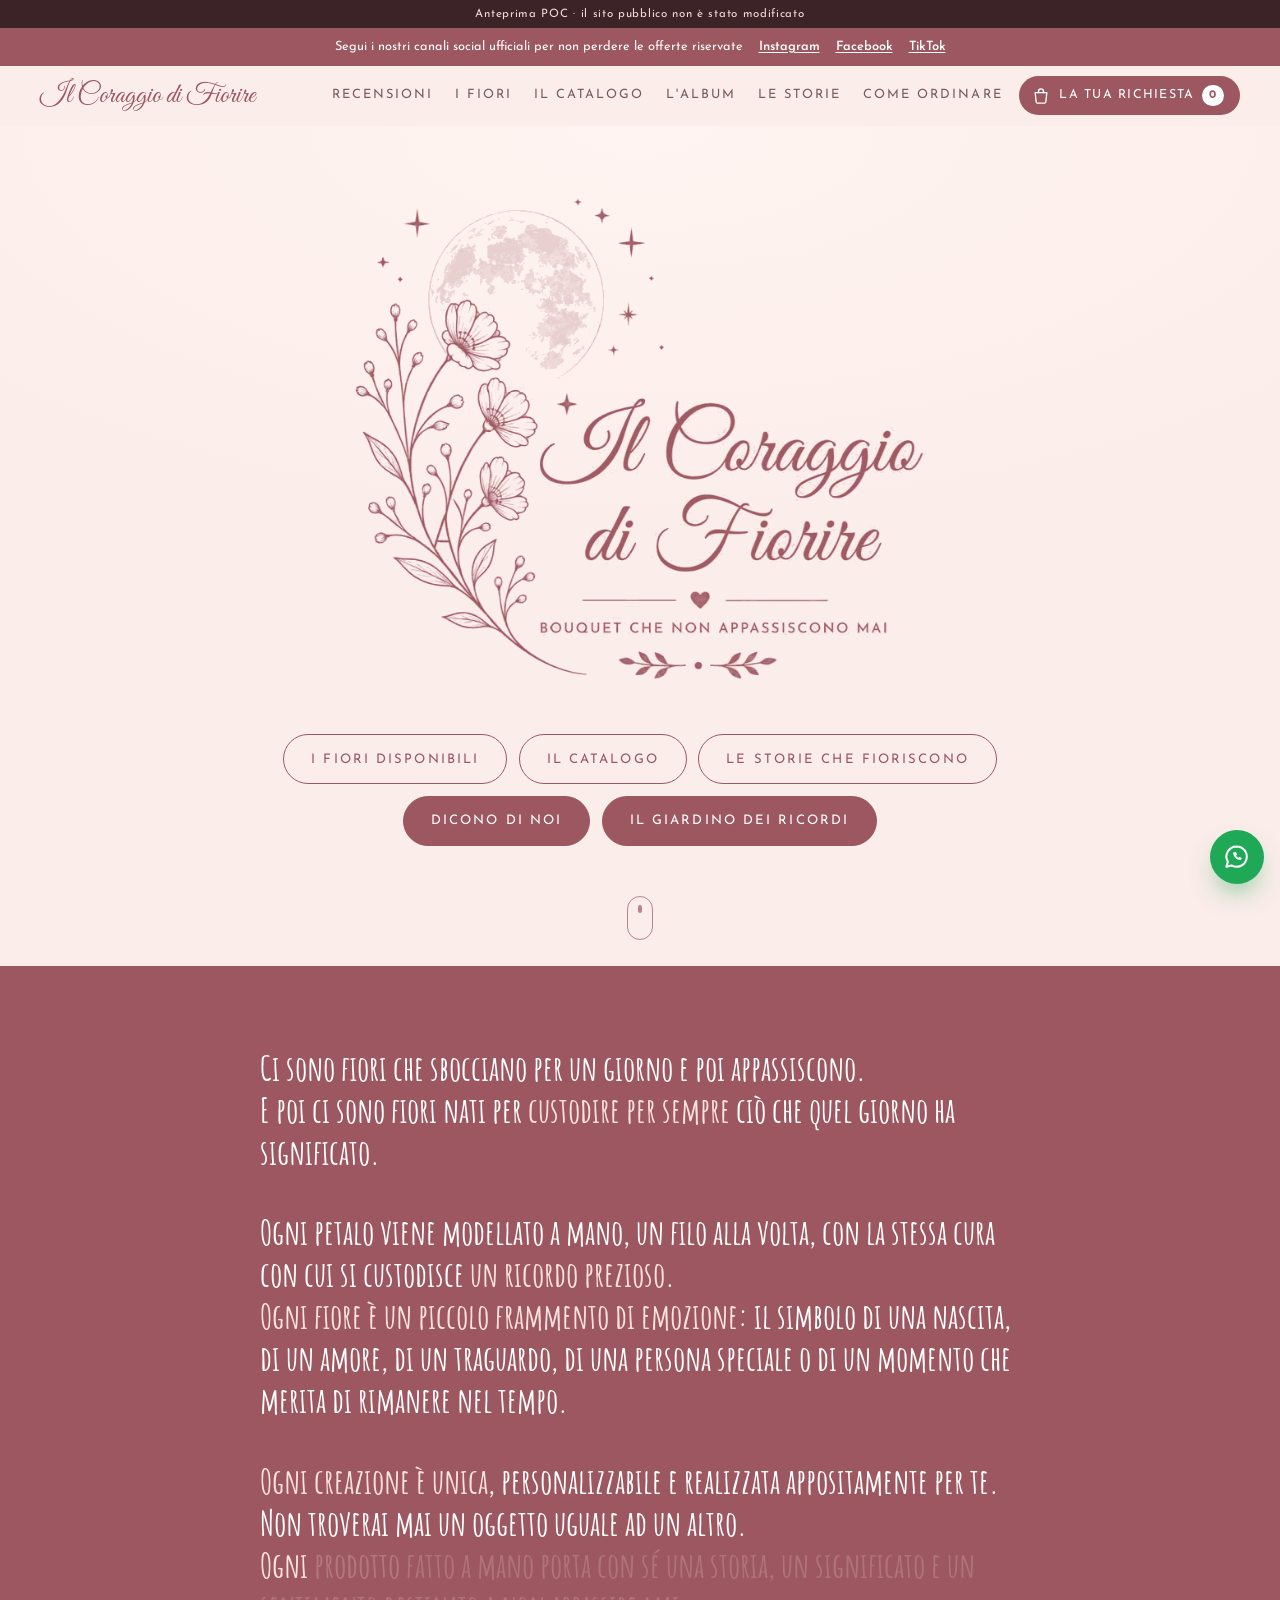
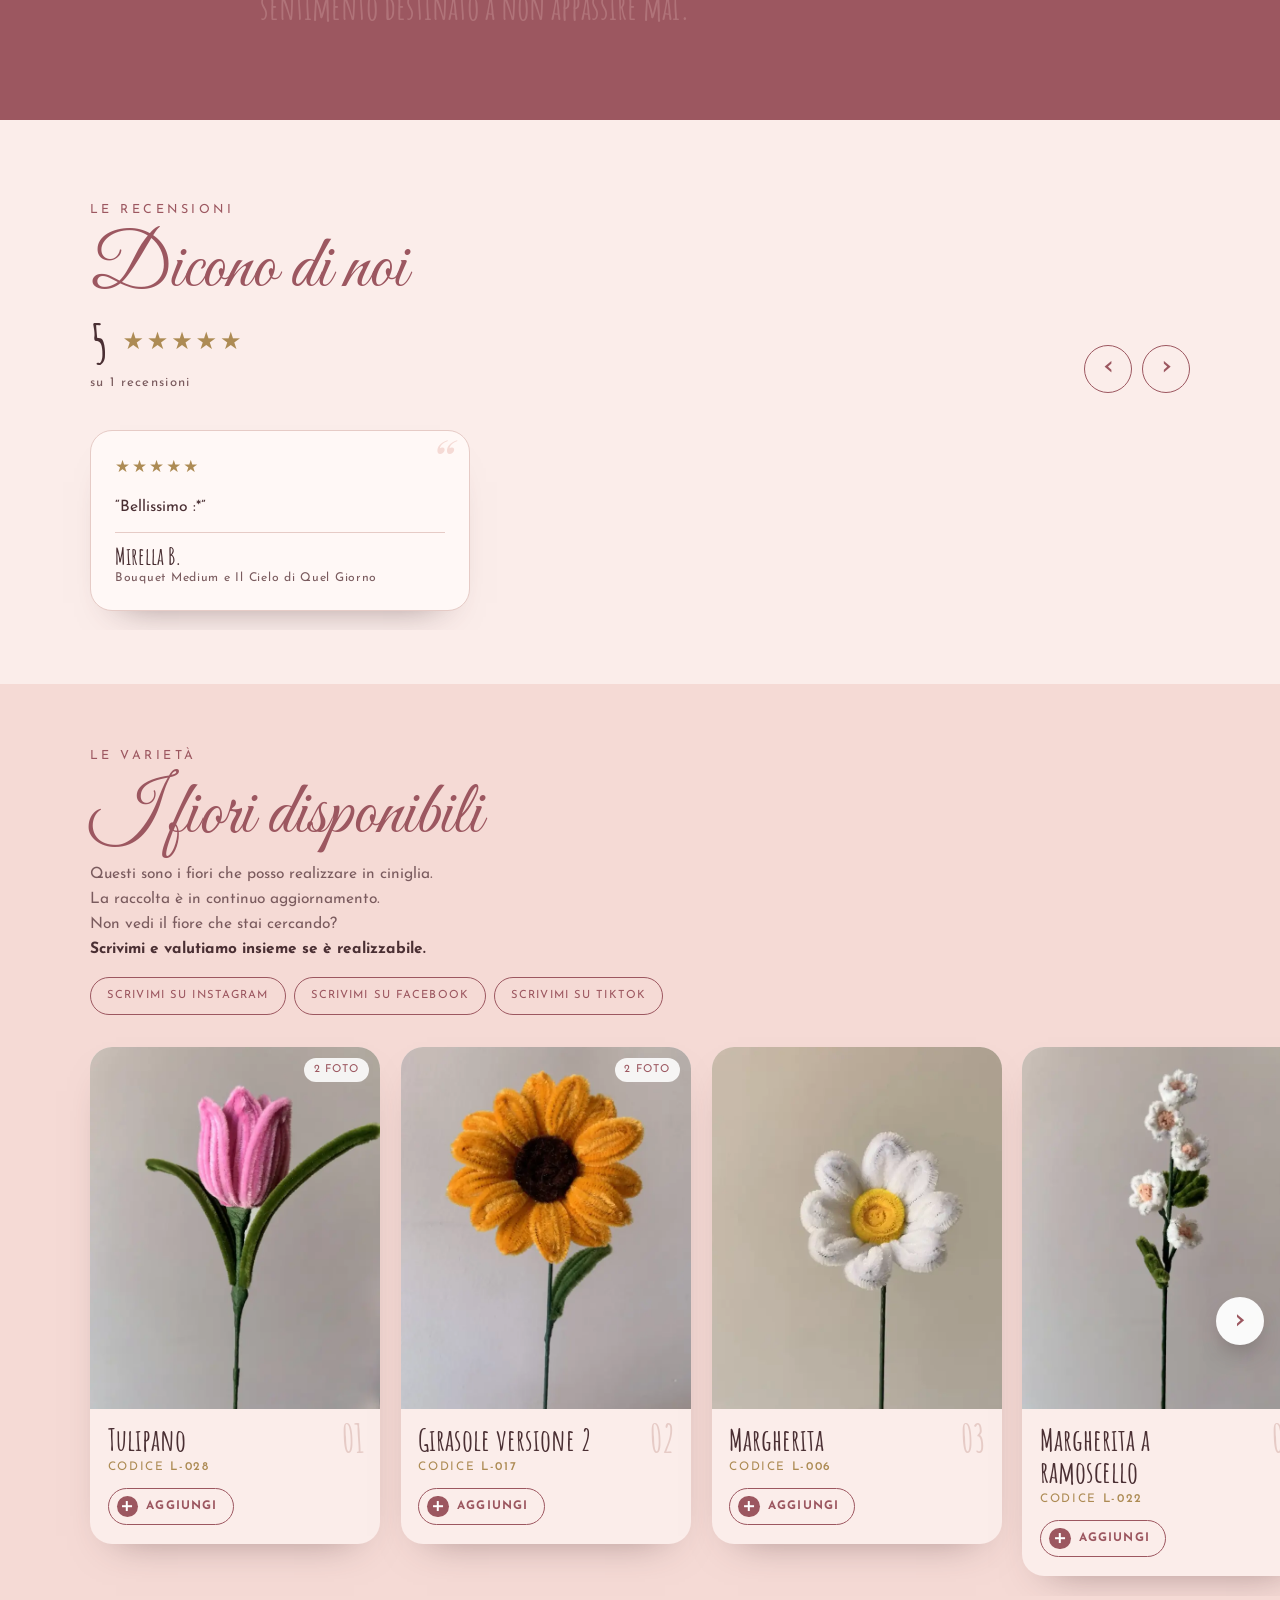
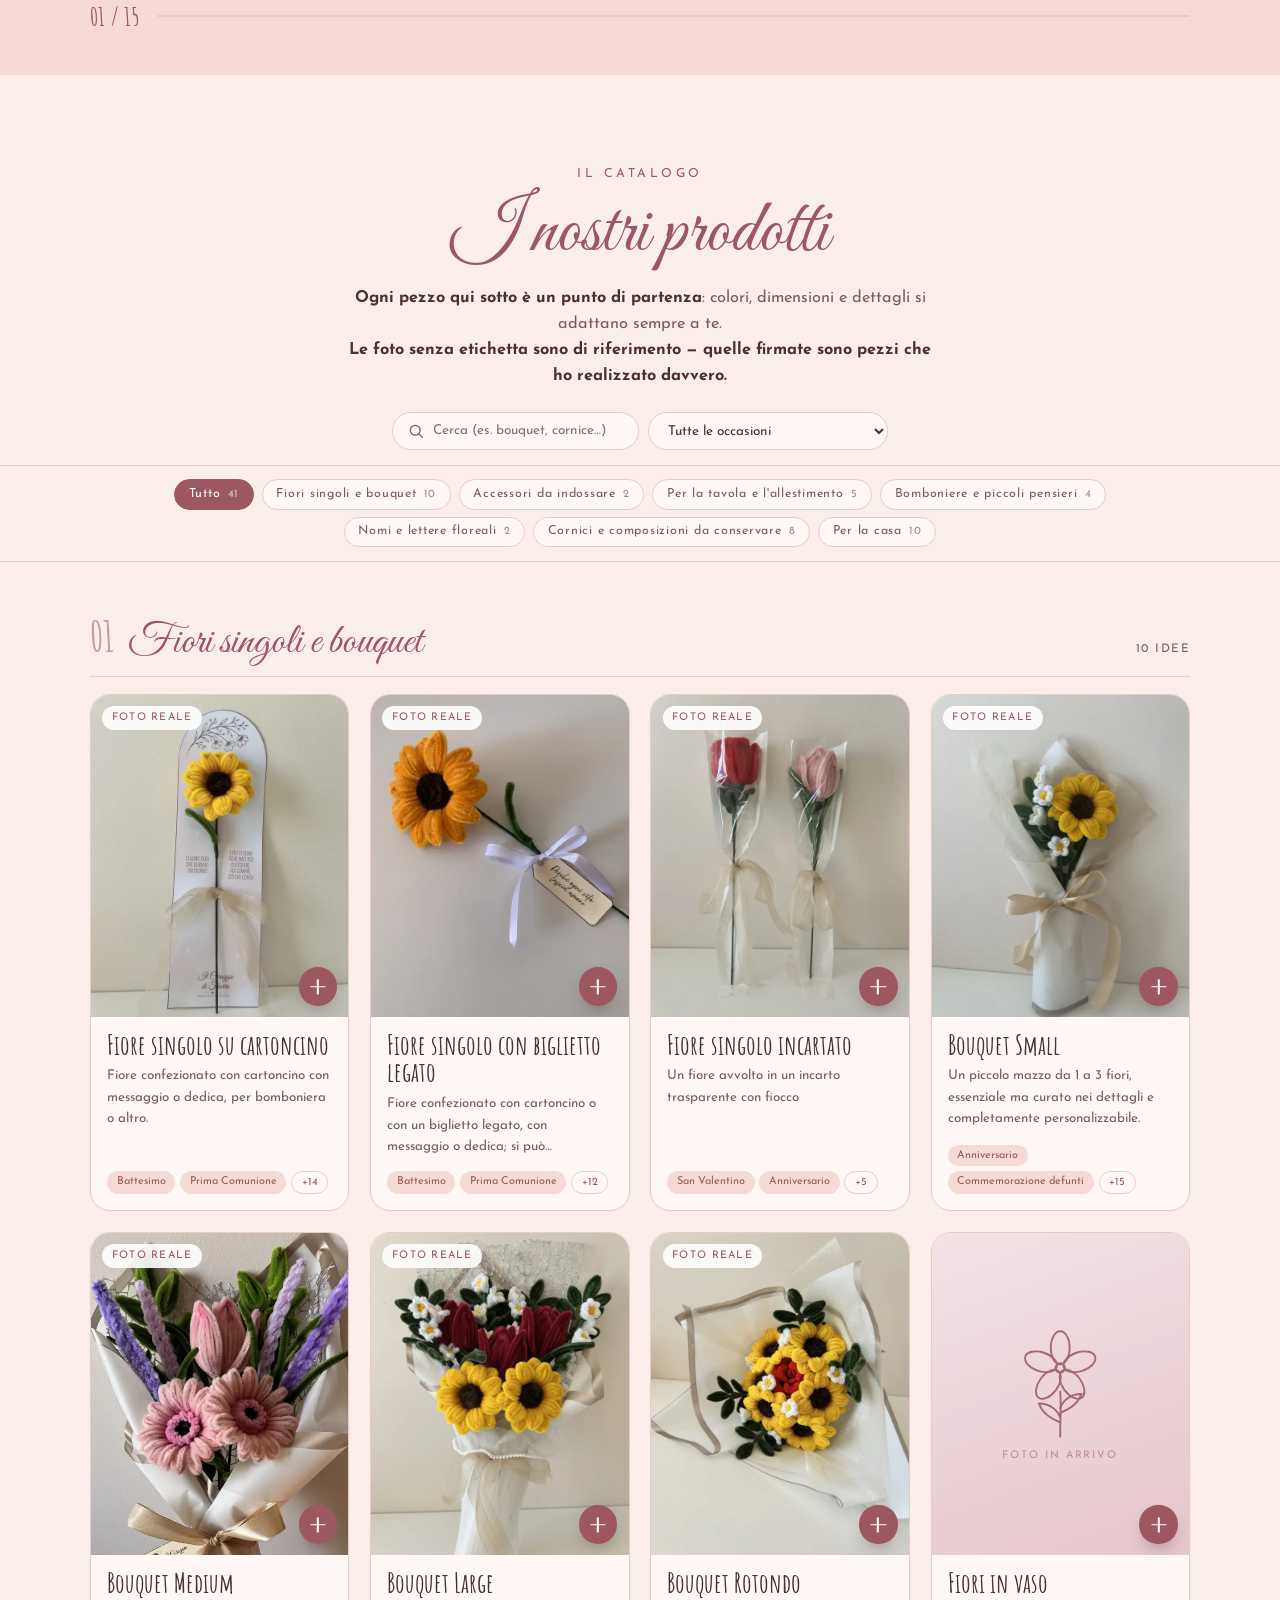
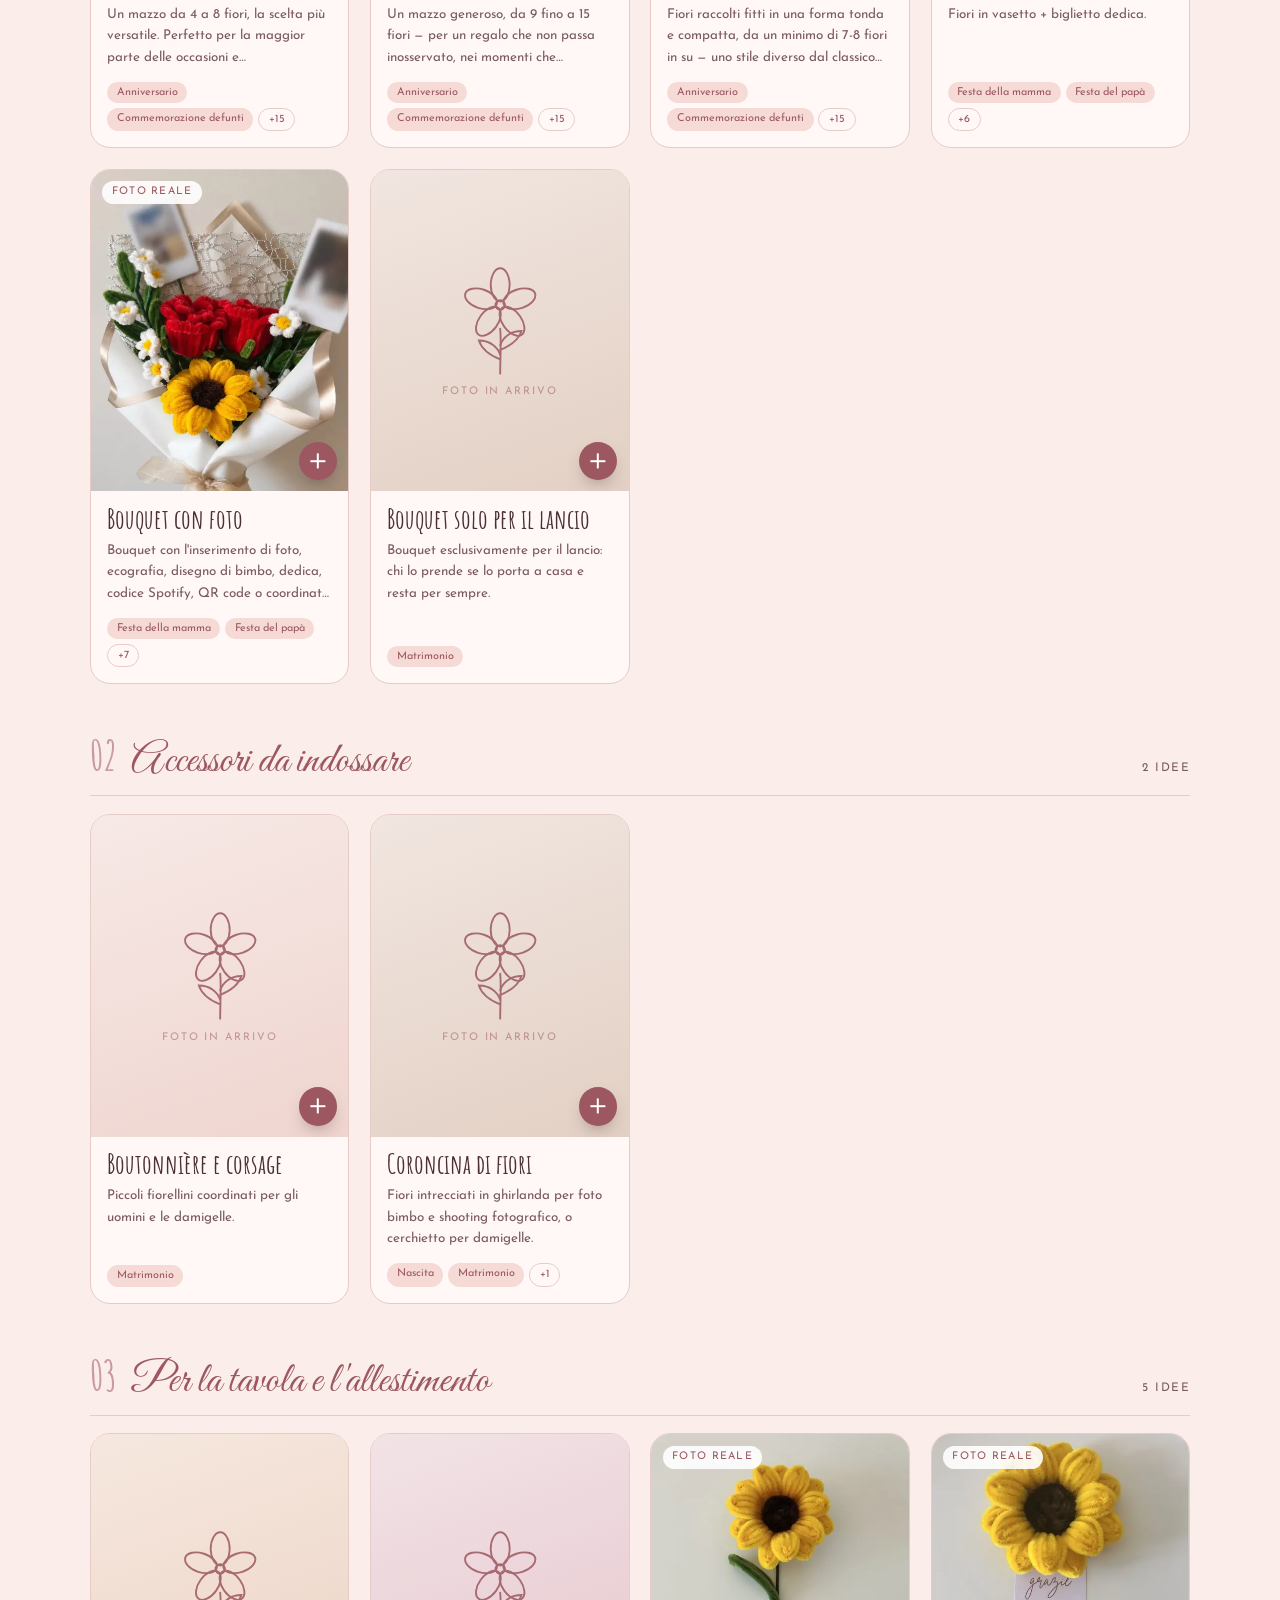
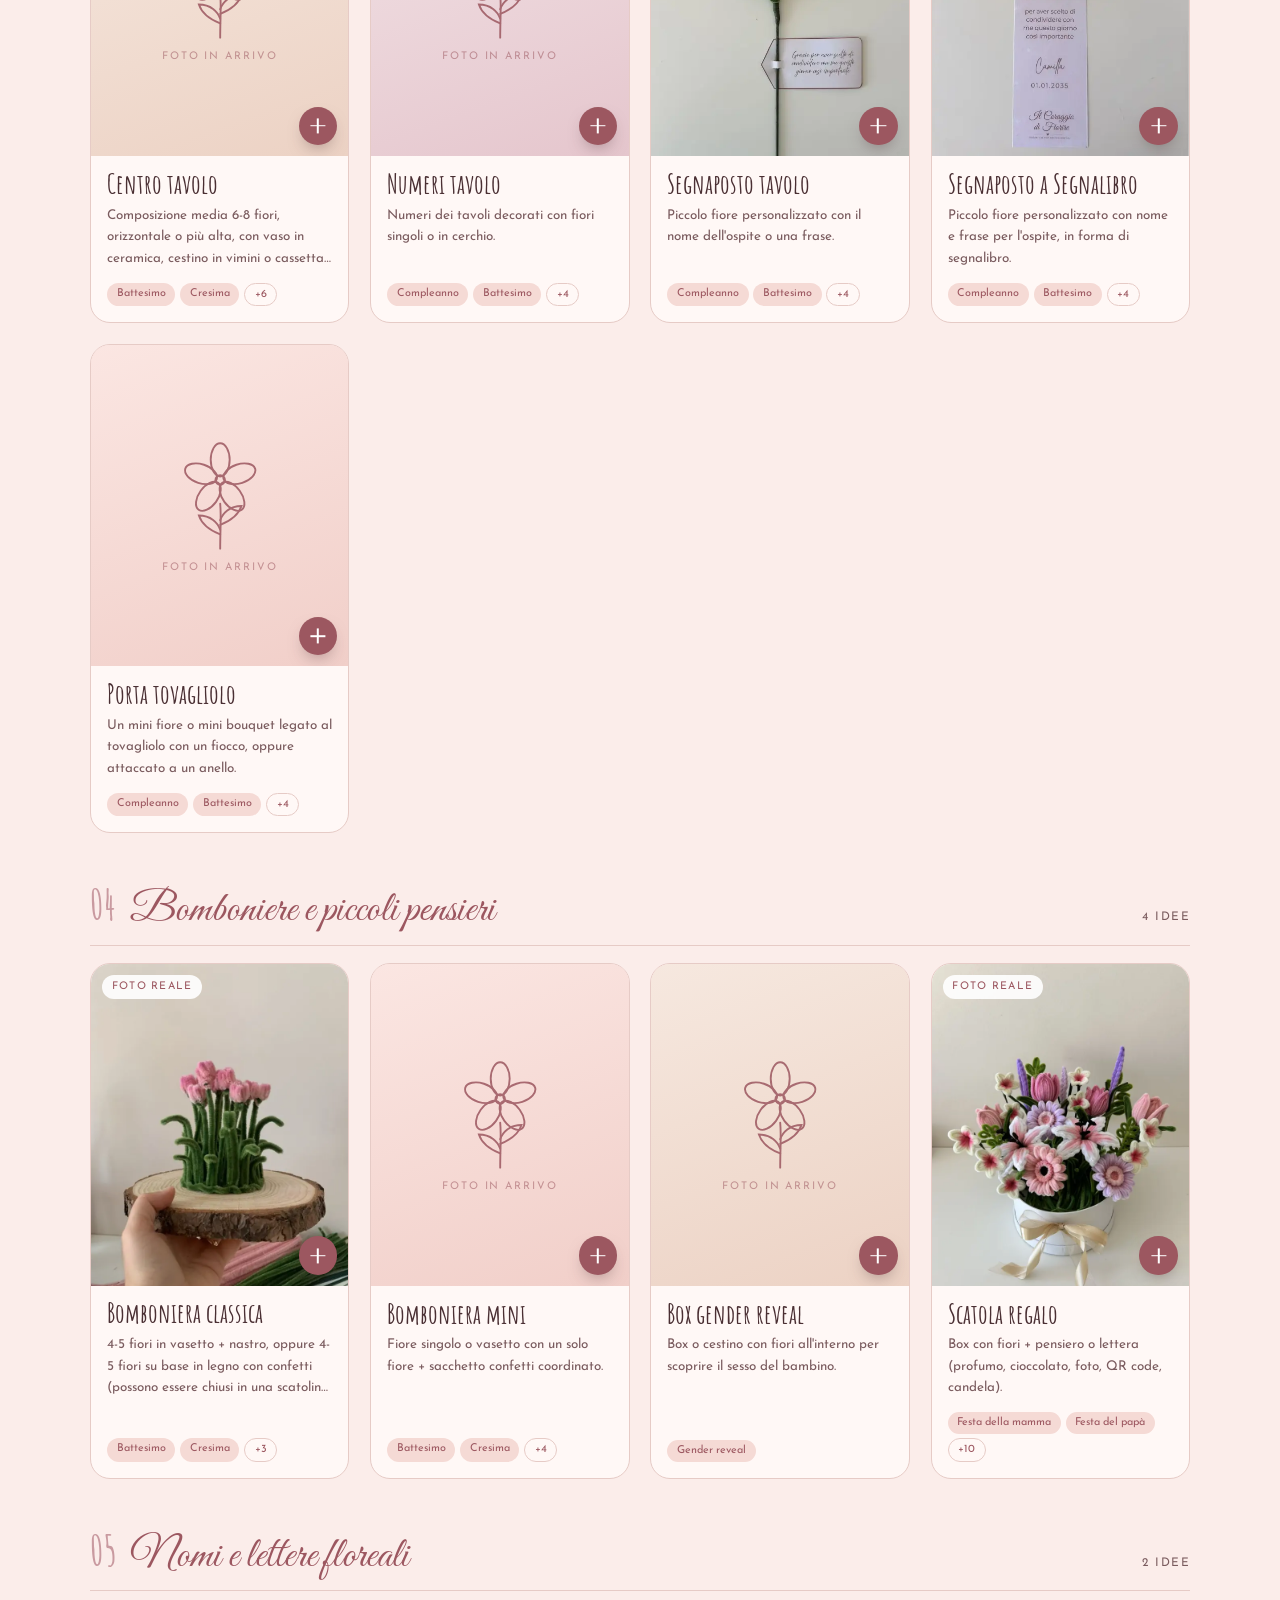
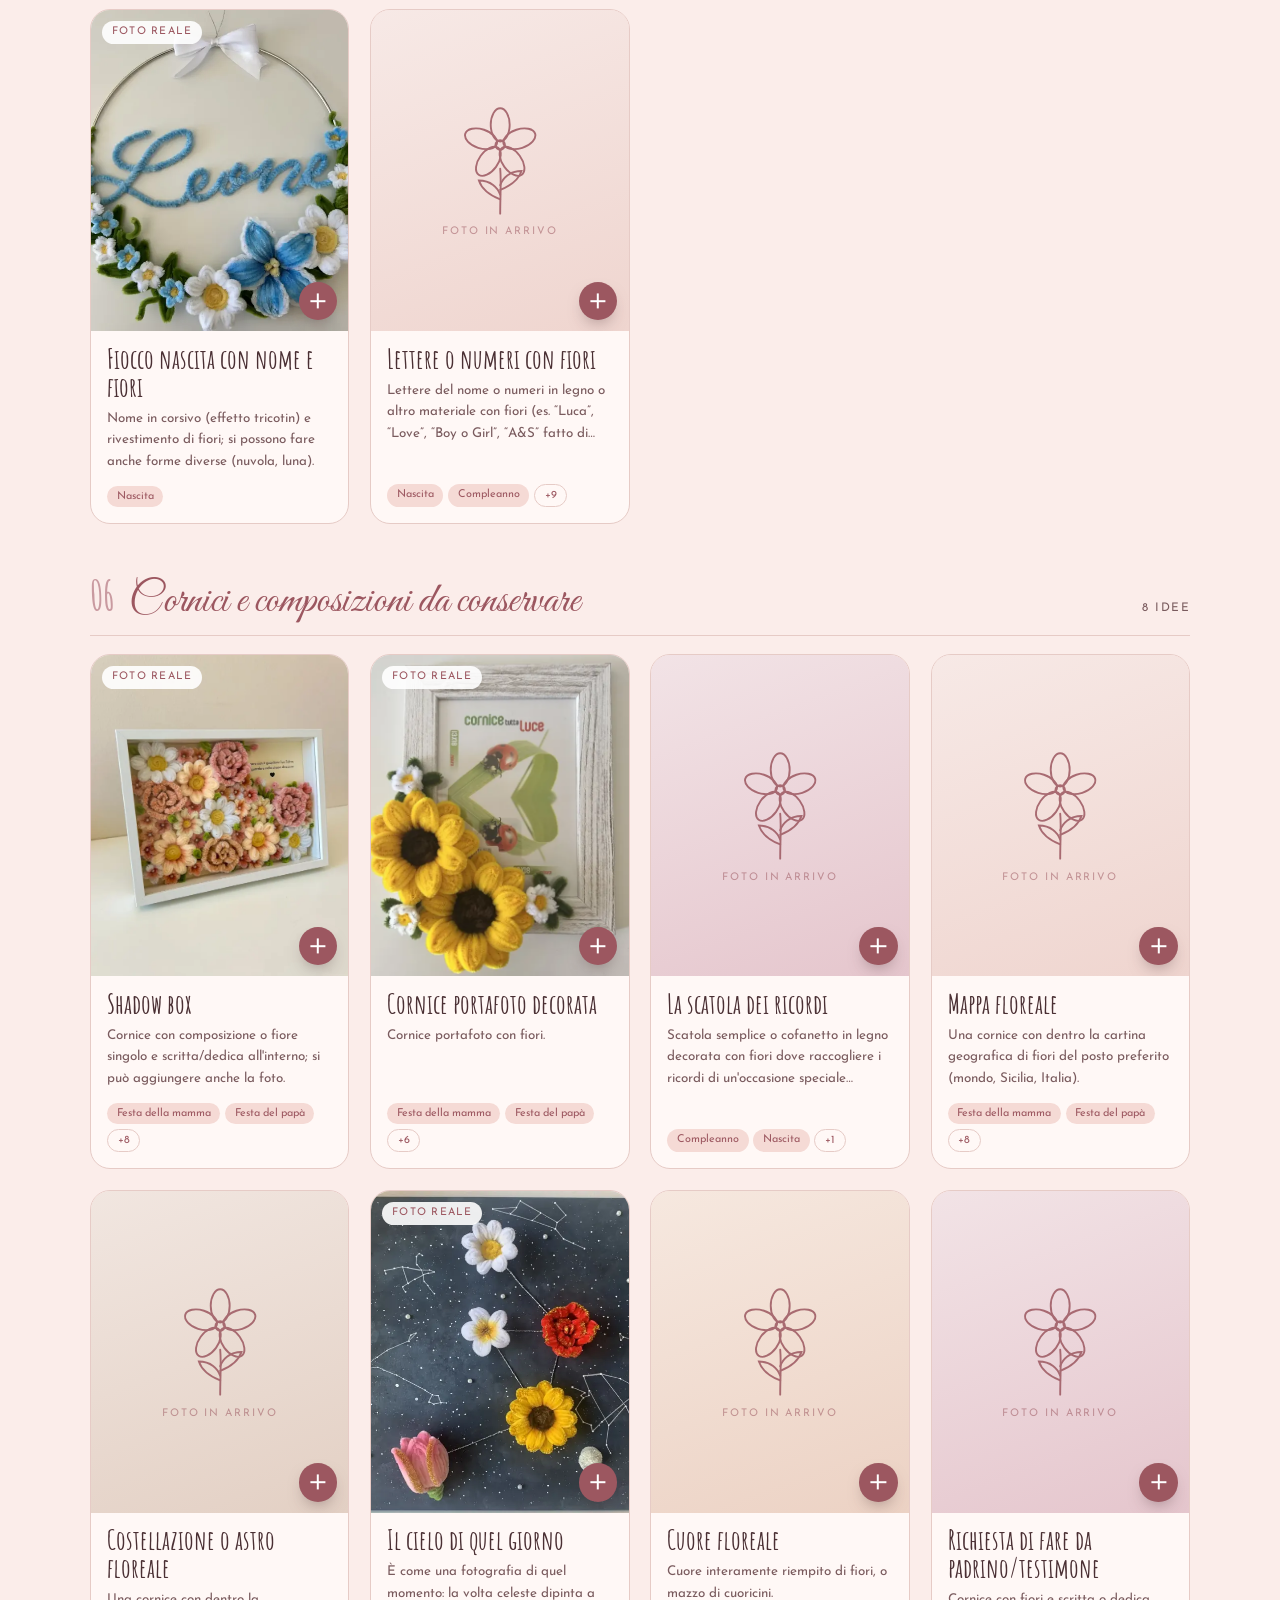
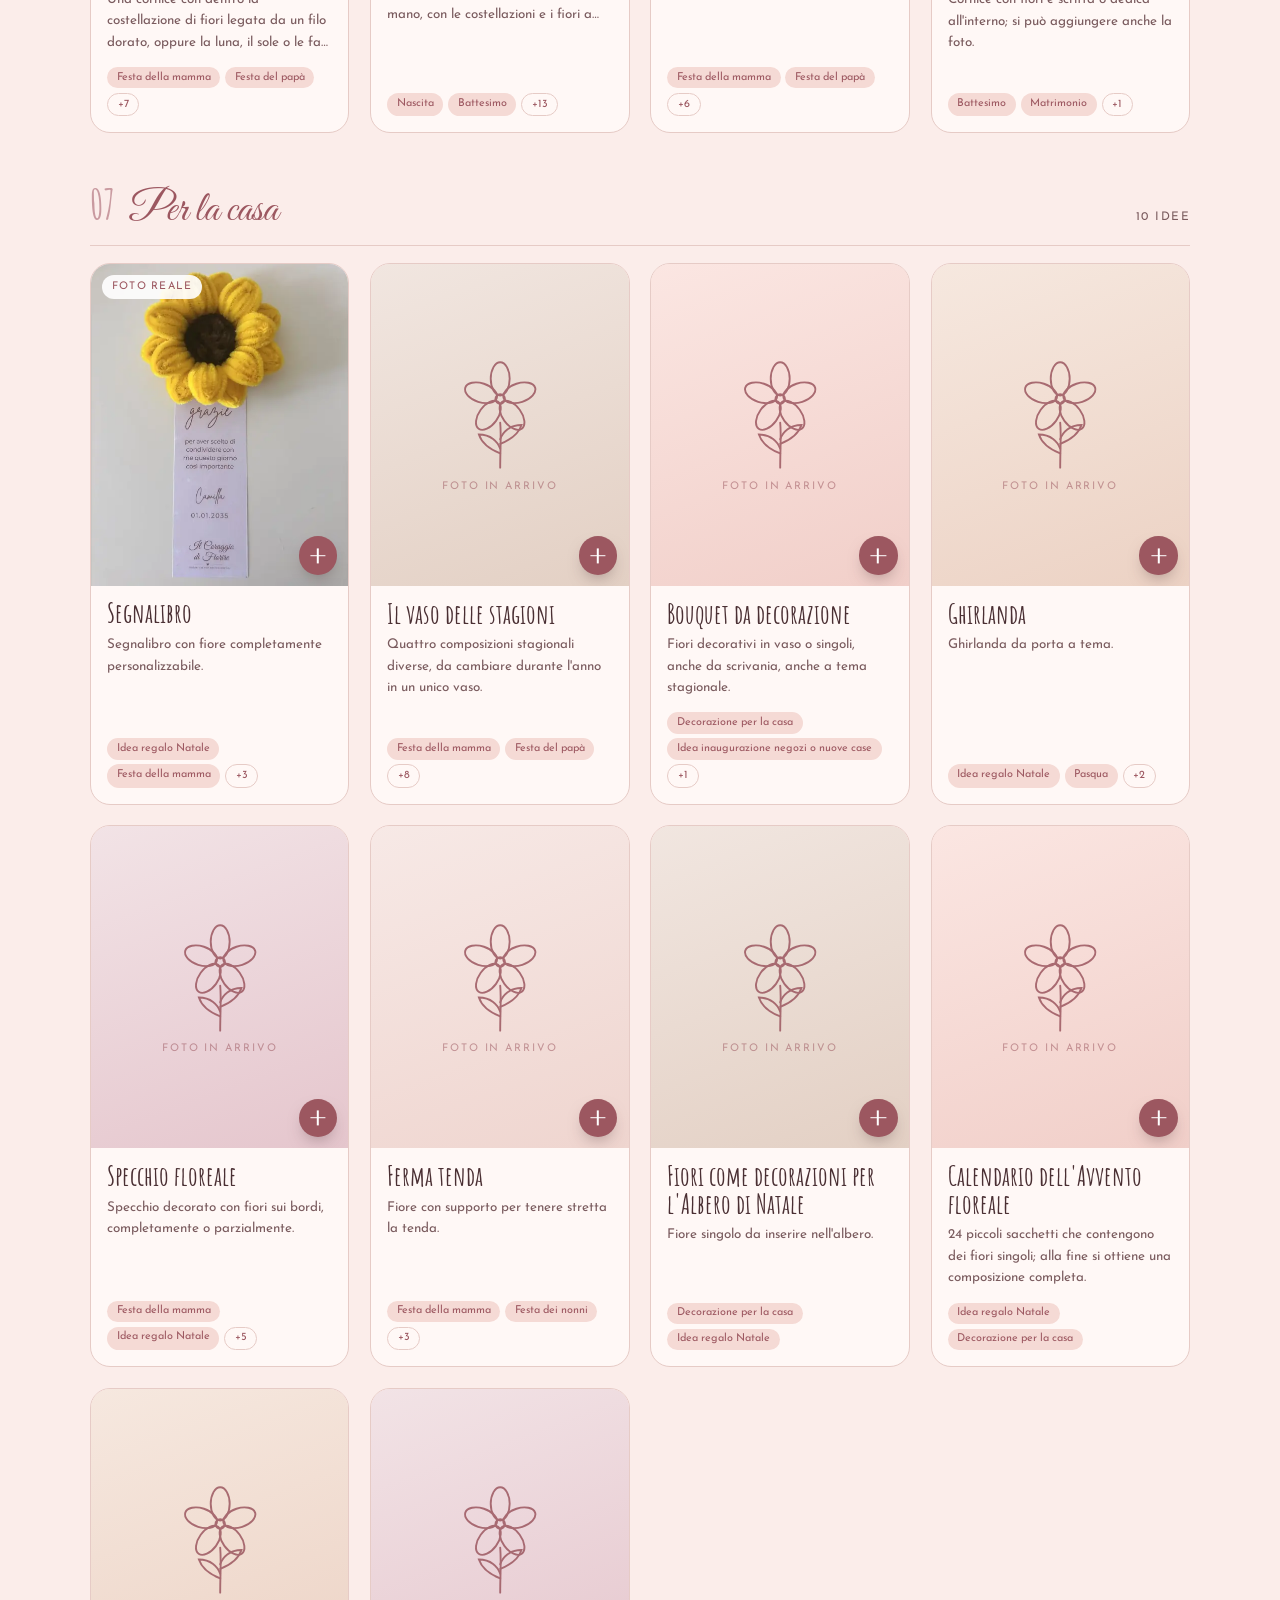
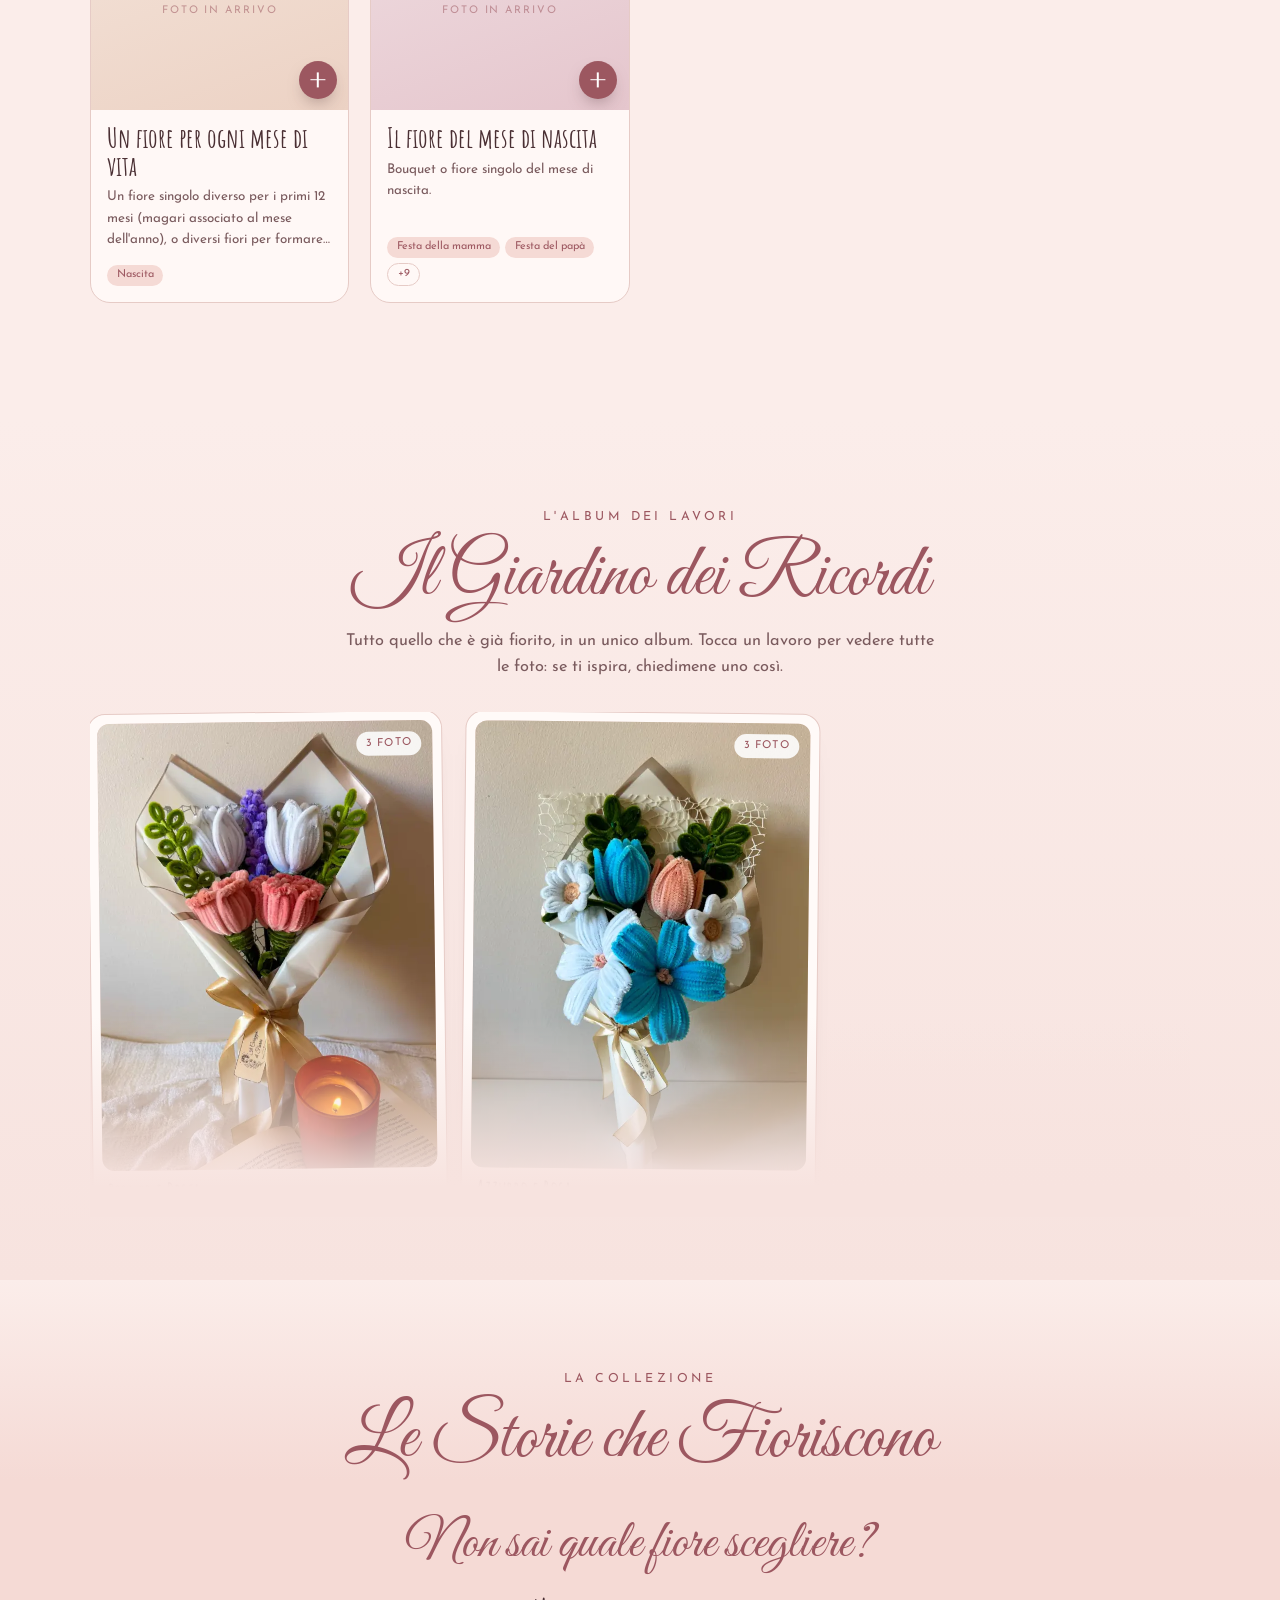
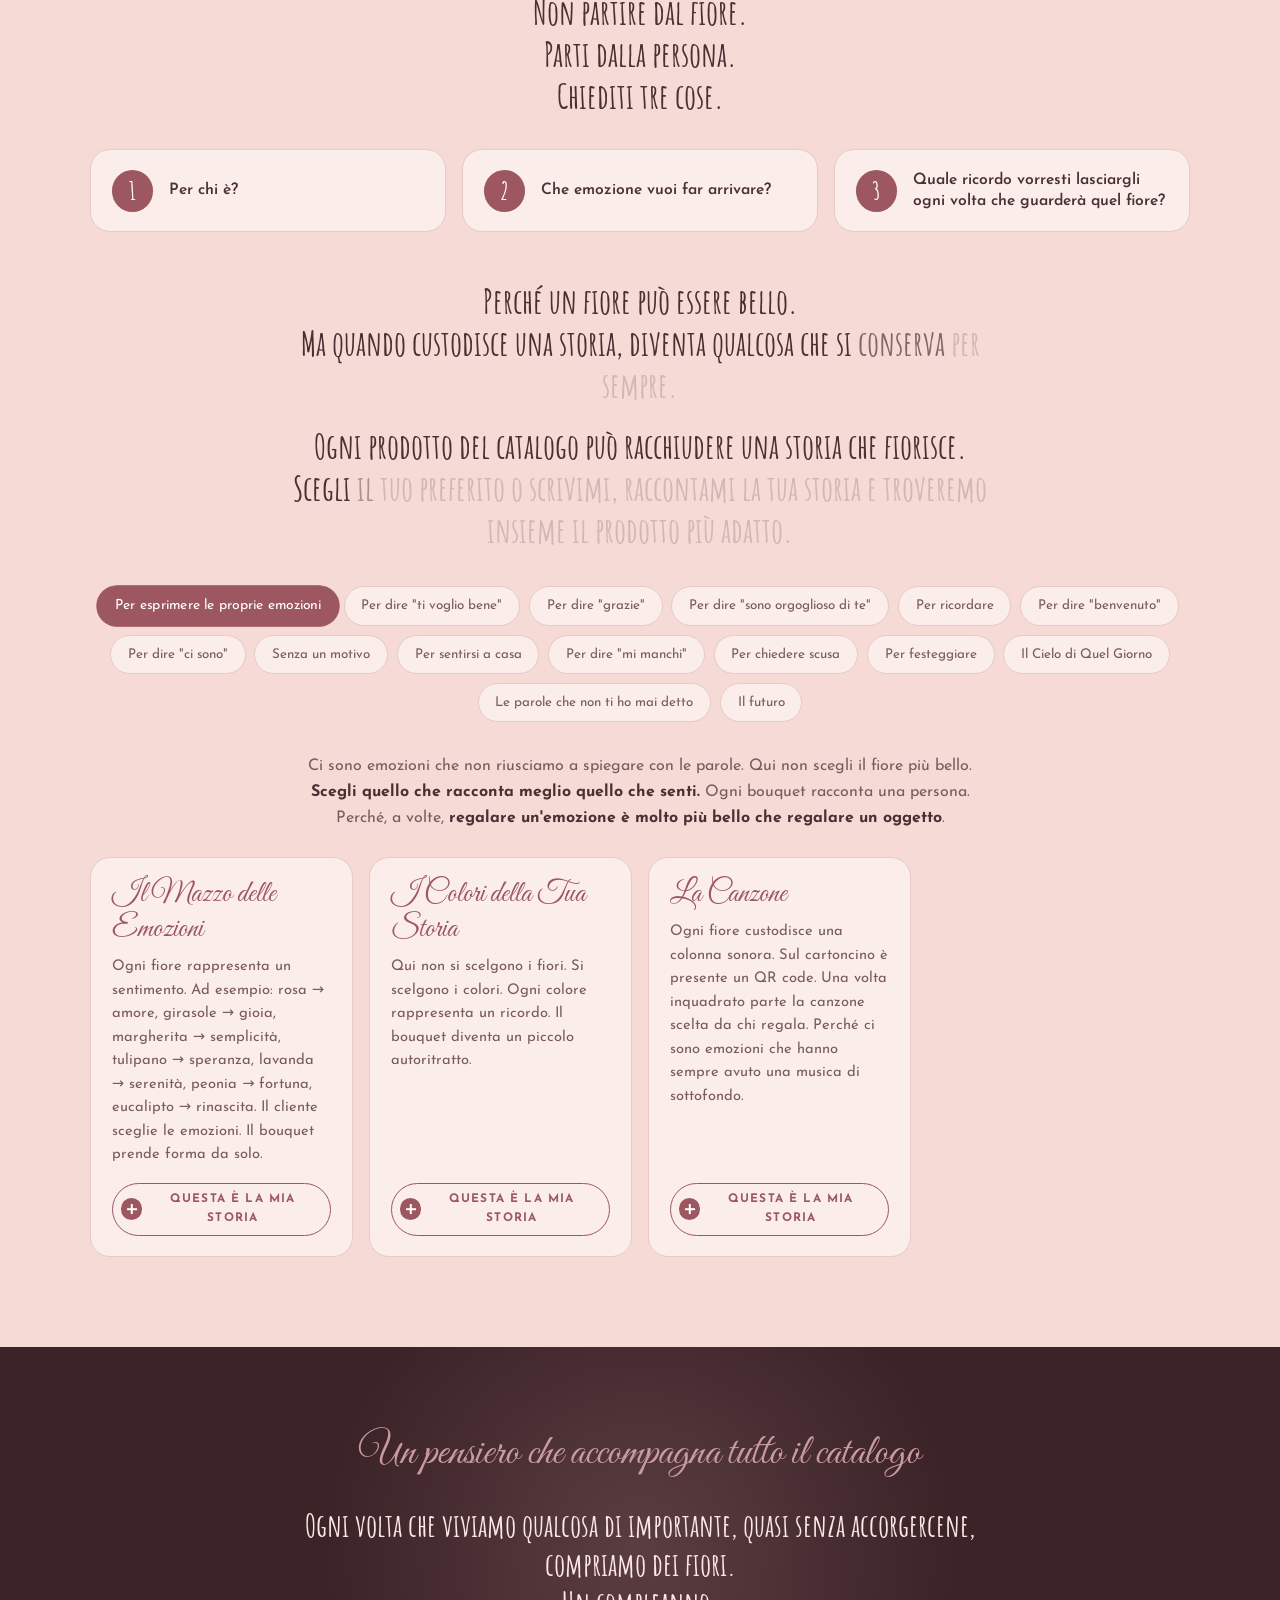
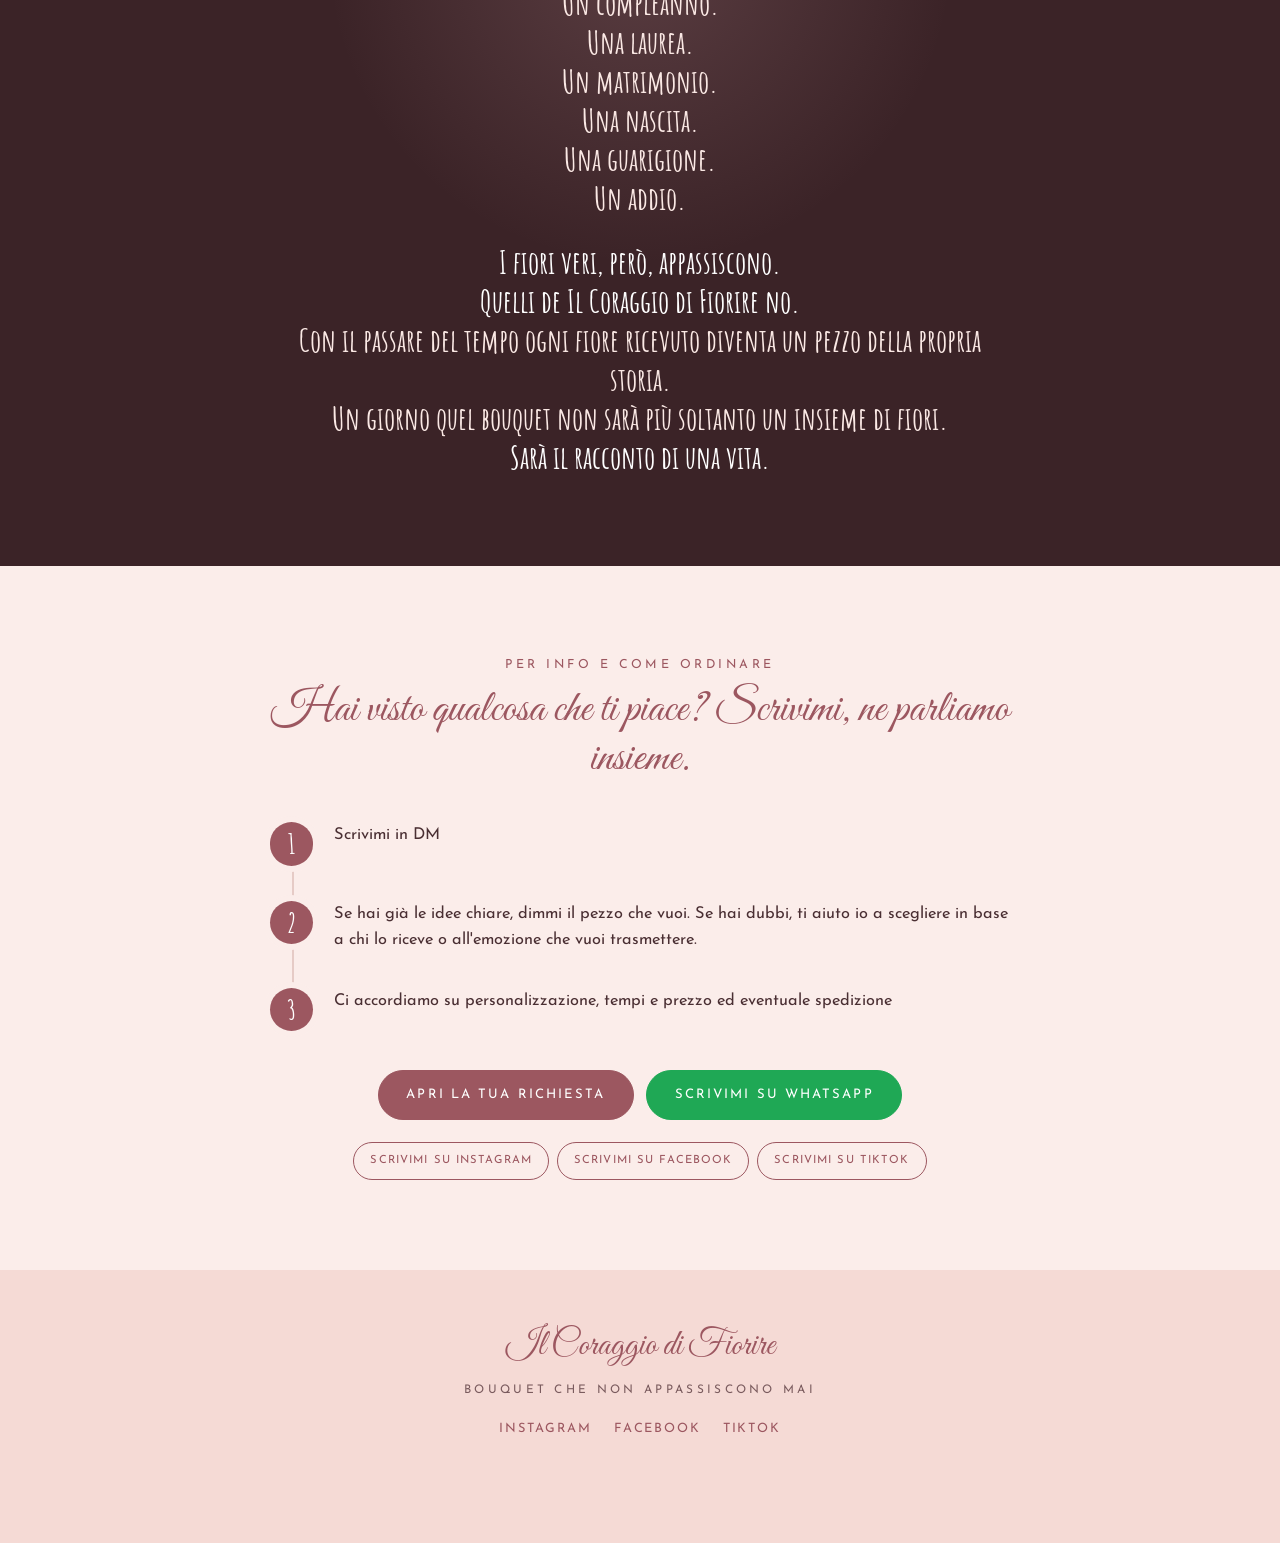
==== index.html @ 28f645ff "StockBase: sito aggiornato (15 fiori, 41 prodotti, 1 recensioni)" ====
<!DOCTYPE html>
<html lang="it">
<head>
<meta charset="UTF-8">
<meta name="viewport" content="width=device-width, initial-scale=1, viewport-fit=cover">
<title>Il Coraggio di Fiorire</title>
<meta name="google-site-verification" content="bufkuxWEDw0WmfiTM1_BpSv2J0dv7mbUU3yhavZ5Pgo" />
<meta name="theme-color" content="#FBEDEA">
<meta name="description" content="Fiori fatti a mano, un filo alla volta, per custodire per sempre un ricordo prezioso. Creazioni uniche e personalizzabili in ciniglia: bouquet che non appassiscono mai.">
<meta property="og:type" content="website">
<meta property="og:site_name" content="Il Coraggio di Fiorire">
<meta property="og:url" content="https://ilcoraggiodifiorire.it/">
<meta property="og:title" content="Il Coraggio di Fiorire — Bouquet che non appassiscono mai">
<meta property="og:description" content="Fiori fatti a mano, un filo alla volta, per custodire per sempre un ricordo prezioso. Creazioni uniche e personalizzabili in ciniglia.">
<meta property="og:image" content="https://ilcoraggiodifiorire.it/og-image.jpg">
<meta property="og:image:width" content="780">
<meta property="og:image:height" content="975">
<meta name="twitter:card" content="summary_large_image">
<meta name="twitter:title" content="Il Coraggio di Fiorire — Bouquet che non appassiscono mai">
<meta name="twitter:description" content="Fiori fatti a mano, un filo alla volta, per custodire per sempre un ricordo prezioso.">
<meta name="twitter:image" content="https://ilcoraggiodifiorire.it/og-image.jpg">
<link rel="icon" type="image/png" href="/favicon.ico">
<link rel="apple-touch-icon" sizes="180x180" href="apple-touch-icon.png">
<link rel="preload" href="fonts/GreatVibes-400.woff2" as="font" type="font/woff2" crossorigin>
<link rel="stylesheet" href="style.css">
<script>document.documentElement.classList.add('js')</script>
<!-- Cloudflare Web Analytics --><script type='module' src='https://static.cloudflareinsights.com/beacon.min.js' data-cf-beacon='{"token": "6a850f085aa846e396b8ed227546d89e"}'></script><!-- End Cloudflare Web Analytics -->
</head>
<body>

<svg width="0" height="0" style="position:absolute" aria-hidden="true">
  <defs>
    <symbol id="flower" viewBox="0 0 100 100">
      <g fill="none" stroke="currentColor" stroke-width="1.6" stroke-linecap="round">
        <path d="M50 96 C50 80 51 70 50 58"/>
        <path d="M50 84 C40 80 34 74 32 68 C42 68 48 74 50 80"/>
        <path d="M50 76 C60 72 66 66 68 60 C58 60 52 66 50 72"/>
        <g transform="translate(50 38)">
          <ellipse cx="0" cy="-17" rx="8" ry="14"/>
          <ellipse cx="0" cy="-17" rx="8" ry="14" transform="rotate(72)"/>
          <ellipse cx="0" cy="-17" rx="8" ry="14" transform="rotate(144)"/>
          <ellipse cx="0" cy="-17" rx="8" ry="14" transform="rotate(216)"/>
          <ellipse cx="0" cy="-17" rx="8" ry="14" transform="rotate(288)"/>
          <circle r="4"/>
        </g>
      </g>
    </symbol>
    <symbol id="petal" viewBox="0 0 40 60"><path d="M20 2 C34 14 38 36 20 58 C2 36 6 14 20 2Z" fill="currentColor"/></symbol>
  </defs>
</svg>

<div class="poc-flag">Anteprima POC · il sito pubblico non è stato modificato</div>

<div class="social-banner">
  <div class="social-banner-inner">
    <span class="sb-full">Segui i nostri canali social ufficiali per non perdere le offerte riservate</span>
    <span class="sb-short">Seguici per le offerte riservate</span>
    <span class="sb-links">
      <a href="https://www.instagram.com/ilcoraggiodifiorire?igsh=Y29ncG43dXBzY283&utm_source=qr" rel="noopener" target="_blank">Instagram</a>
      <a href="https://www.facebook.com/share/17t61dgn73/?mibextid=wwXIfr" rel="noopener" target="_blank">Facebook</a>
      <a href="https://www.tiktok.com/@il.coraggio.di.fi?_r=1&_t=ZG-98pMKdzc0kz" rel="noopener" target="_blank">TikTok</a>
    </span>
  </div>
</div>

<header class="hdr" id="hdr">
  <a class="brand" href="#top" aria-label="Il Coraggio di Fiorire, torna all'inizio">Il Coraggio di Fiorire</a>
  <nav class="nav" aria-label="Sezioni">
    <a href="#recensioni">Recensioni</a>
    <a href="#fiori">I fiori</a>
    <a href="#catalogo">Il catalogo</a>
    <a href="#album">L'album</a>
    <a href="#storie">Le Storie</a>
    <a href="#ordina">Come ordinare</a>
  </nav>
  <button class="cartbtn" type="button" id="openCart" aria-label="Apri la tua richiesta">
    <svg viewBox="0 0 24 24" aria-hidden="true"><path d="M5 8h14l-1.2 11.2a1.5 1.5 0 0 1-1.5 1.3H7.7a1.5 1.5 0 0 1-1.5-1.3L5 8Z" fill="none" stroke="currentColor" stroke-width="1.6" stroke-linejoin="round"/><path d="M9 8V6.5a3 3 0 0 1 6 0V8" fill="none" stroke="currentColor" stroke-width="1.6" stroke-linecap="round"/></svg>
    <span class="cartlabel">La tua richiesta</span><b class="badge" id="badge" hidden>0</b>
  </button>
  <div class="progress" id="progress"></div>
</header>

<main id="top">

<!-- ========== HERO ========== -->
<section class="hero" id="hero">
  <div class="petals" aria-hidden="true"></div>
  <div class="hero-in" id="heroIn">
    <img class="hero-logo" src="img/logo.webp" width="729" height="622" alt="Il Coraggio di Fiorire — Bouquet che non appassiscono mai" fetchpriority="high">
    <div class="hero-cta">
      <a class="btn ghost" href="#fiori">I fiori disponibili</a>
      <a class="btn ghost" href="#catalogo">Il catalogo</a>
      <a class="btn ghost" href="#storie">Le Storie che Fioriscono</a>
      <a class="btn ghost accent" href="#recensioni">Dicono di noi</a>
      <a class="btn ghost accent" href="#album">Il Giardino dei Ricordi</a>
    </div>
  </div>
  <a class="scrollcue" href="#storia" aria-label="Scorri"><span></span></a>
</section>

<!-- ========== STORIA (parole che si accendono allo scroll) ========== -->
<section class="story" id="storia">
  <div class="story-in">
    <p class="wr">Ci sono fiori che sbocciano per un giorno e poi appassiscono.<br/>E poi ci sono fiori nati per <strong>custodire per sempre</strong> ciò che quel giorno ha significato.</p><p class="wr">Ogni petalo viene modellato a mano, un filo alla volta, con la stessa cura con cui si custodisce <strong>un ricordo prezioso</strong>.<br/><strong>Ogni fiore è un piccolo frammento di emozione</strong>: il simbolo di una nascita, di un amore, di un traguardo, di una persona speciale o di un momento che merita di rimanere nel tempo.</p><p class="wr"><strong>Ogni creazione è unica</strong>, personalizzabile e realizzata appositamente per te.<br/>Non troverai mai un oggetto uguale ad un altro.<br/><strong>Ogni prodotto fatto a mano porta con sé una storia, un significato e un sentimento destinato a non appassire mai.</strong></p>
  </div>
</section>

<!-- ========== RECENSIONI ========== -->
<section class="recensioni" id="recensioni">
  <div class="wrapx">
    <div class="rev-head">
      <div class="rev-score rv">
        <p class="eyebrow">Le recensioni</p>
        <h2>Dicono di noi</h2>
        <div class="score"><b>5</b><span class="stars big" aria-hidden="true">★★★★★</span></div><p class="score-n">su 1 recensioni</p>
      </div>
      <div class="rev-ctrl rv" style="--d:.15s">
        <button type="button" class="rarrow" id="rPrev" aria-label="Recensione precedente">&#8249;</button>
        <button type="button" class="rarrow" id="rNext" aria-label="Recensione successiva">&#8250;</button>
      </div>
    </div>
  </div>
  <div class="rtrack" id="rTrack"><figure class="rcard"><span class="stars" aria-label="5 su 5">★★★★★</span><blockquote>“Bellissimo :*”</blockquote><figcaption><b>Mirella B.</b><span>Bouquet Medium e Il Cielo di Quel Giorno</span></figcaption></figure></div>
  
</section>

<!-- ========== I FIORI (scorrimento orizzontale con frecce) ========== -->
<section class="fiori" id="fiori">
  <div class="fiori-stick">
    <div class="head wrapx">
      <p class="eyebrow rv">Le varietà</p>
      <h2 class="rv">I fiori disponibili</h2>
      <p class="lead rv">Questi sono i fiori che posso realizzare in ciniglia.<br/>La raccolta è in continuo aggiornamento.<br/>Non vedi il fiore che stai cercando?<br/><strong>Scrivimi e valutiamo insieme se è realizzabile.</strong></p>
      <div class="social-row"><a class="btn ghost sm" href="https://www.instagram.com/ilcoraggiodifiorire?igsh=Y29ncG43dXBzY283&amp;utm_source=qr" rel="noopener" target="_blank">Scrivimi su Instagram</a><a class="btn ghost sm" href="https://www.facebook.com/share/17t61dgn73/?mibextid=wwXIfr" rel="noopener" target="_blank">Scrivimi su Facebook</a><a class="btn ghost sm" href="https://www.tiktok.com/@il.coraggio.di.fi?_r=1&amp;_t=ZG-98pMKdzc0kz" rel="noopener" target="_blank">Scrivimi su TikTok</a></div>
    </div>
    <div class="fscroller">
      <button type="button" class="farrow prev" id="fPrev" aria-label="Fiori precedenti">&#8249;</button>
      <button type="button" class="farrow next" id="fNext" aria-label="Fiori successivi">&#8250;</button>
      <div class="ftrack-wrap" id="fWrap"><div class="ftrack" id="ftrack"><article class="fcard" data-id="tulipano" data-sku="L-028" tabindex="0" role="button" aria-label="Apri Tulipano"><div class="fmedia"><img src="img/t-f-2cd754e82d35ba.webp" alt="Tulipano" loading="lazy" width="640" height="853"><span class=fmulti>2 foto</span></div><div class="fbody"><span class="fnum">01</span><h3>Tulipano</h3><p class="sku">Codice <span>L-028</span></p><button class="addbtn" type="button" data-add="tulipano" aria-label="Aggiungi Tulipano alla richiesta"><i></i><b>Aggiungi</b></button></div></article><article class="fcard" data-id="girasole-versione-2" data-sku="L-017" tabindex="0" role="button" aria-label="Apri Girasole versione 2"><div class="fmedia"><img src="img/t-68930a5241.webp" alt="Girasole versione 2" loading="lazy" width="640" height="853"><span class=fmulti>2 foto</span></div><div class="fbody"><span class="fnum">02</span><h3>Girasole versione 2</h3><p class="sku">Codice <span>L-017</span></p><button class="addbtn" type="button" data-add="girasole-versione-2" aria-label="Aggiungi Girasole versione 2 alla richiesta"><i></i><b>Aggiungi</b></button></div></article><article class="fcard" data-id="margherita" data-sku="L-006" tabindex="0" role="button" aria-label="Apri Margherita"><div class="fmedia"><img src="img/t-adc1ca0802.webp" alt="Margherita" loading="lazy" width="640" height="711"></div><div class="fbody"><span class="fnum">03</span><h3>Margherita</h3><p class="sku">Codice <span>L-006</span></p><button class="addbtn" type="button" data-add="margherita" aria-label="Aggiungi Margherita alla richiesta"><i></i><b>Aggiungi</b></button></div></article><article class="fcard" data-id="margherita-a-ramoscello" data-sku="L-022" tabindex="0" role="button" aria-label="Apri Margherita a ramoscello"><div class="fmedia"><img src="img/t-f-76682cb875217f.webp" alt="Margherita a ramoscello" loading="lazy" width="640" height="853"></div><div class="fbody"><span class="fnum">04</span><h3>Margherita a ramoscello</h3><p class="sku">Codice <span>L-022</span></p><button class="addbtn" type="button" data-add="margherita-a-ramoscello" aria-label="Aggiungi Margherita a ramoscello alla richiesta"><i></i><b>Aggiungi</b></button></div></article><article class="fcard" data-id="lavanda-versione-1" data-sku="L-019" tabindex="0" role="button" aria-label="Apri Lavanda versione 1"><div class="fmedia"><img src="img/t-f-b2ba1b6f74863a.webp" alt="Lavanda versione 1" loading="lazy" width="640" height="853"></div><div class="fbody"><span class="fnum">05</span><h3>Lavanda versione 1</h3><p class="sku">Codice <span>L-019</span></p><button class="addbtn" type="button" data-add="lavanda-versione-1" aria-label="Aggiungi Lavanda versione 1 alla richiesta"><i></i><b>Aggiungi</b></button></div></article><article class="fcard" data-id="lavanda-versione-2" data-sku="L-020" tabindex="0" role="button" aria-label="Apri Lavanda versione 2"><div class="fmedia"><img src="img/t-f-4c4dc8de6733b8.webp" alt="Lavanda versione 2" loading="lazy" width="640" height="853"></div><div class="fbody"><span class="fnum">06</span><h3>Lavanda versione 2</h3><p class="sku">Codice <span>L-020</span></p><button class="addbtn" type="button" data-add="lavanda-versione-2" aria-label="Aggiungi Lavanda versione 2 alla richiesta"><i></i><b>Aggiungi</b></button></div></article><article class="fcard" data-id="fiore-a-5-petali" data-sku="L-012" tabindex="0" role="button" aria-label="Apri Fiore a 5 petali"><div class="fmedia"><img src="img/t-383b700e23.webp" alt="Fiore a 5 petali" loading="lazy" width="640" height="853"><span class=fmulti>3 foto</span></div><div class="fbody"><span class="fnum">07</span><h3>Fiore a 5 petali</h3><p class="sku">Codice <span>L-012</span></p><button class="addbtn" type="button" data-add="fiore-a-5-petali" aria-label="Aggiungi Fiore a 5 petali alla richiesta"><i></i><b>Aggiungi</b></button></div></article><article class="fcard" data-id="ortensia" data-sku="L-024" tabindex="0" role="button" aria-label="Apri Ortensia"><div class="fmedia"><img src="img/t-f-565b50148d60d6.webp" alt="Ortensia" loading="lazy" width="640" height="755"><span class=fmulti>2 foto</span></div><div class="fbody"><span class="fnum">08</span><h3>Ortensia</h3><p class="sku">Codice <span>L-024</span></p><button class="addbtn" type="button" data-add="ortensia" aria-label="Aggiungi Ortensia alla richiesta"><i></i><b>Aggiungi</b></button></div></article><article class="fcard" data-id="garofano-del-poeta" data-sku="L-013" tabindex="0" role="button" aria-label="Apri Garofano del poeta"><div class="fmedia"><img src="img/t-f-0d039ea2c12985.webp" alt="Garofano del poeta" loading="lazy" width="640" height="853"><span class=fmulti>3 foto</span></div><div class="fbody"><span class="fnum">09</span><h3>Garofano del poeta</h3><p class="sku">Codice <span>L-013</span></p><button class="addbtn" type="button" data-add="garofano-del-poeta" aria-label="Aggiungi Garofano del poeta alla richiesta"><i></i><b>Aggiungi</b></button></div></article><article class="fcard" data-id="rosa" data-sku="L-027" tabindex="0" role="button" aria-label="Apri Rosa"><div class="fmedia"><img src="img/t-f-edacb2b623821a.webp" alt="Rosa" loading="lazy" width="640" height="755"><span class=fmulti>2 foto</span></div><div class="fbody"><span class="fnum">10</span><h3>Rosa</h3><p class="sku">Codice <span>L-027</span></p><button class="addbtn" type="button" data-add="rosa" aria-label="Aggiungi Rosa alla richiesta"><i></i><b>Aggiungi</b></button></div></article><article class="fcard" data-id="giglio" data-sku="L-015" tabindex="0" role="button" aria-label="Apri Giglio"><div class="fmedia"><img src="img/t-f-d5f7d7320da116.webp" alt="Giglio" loading="lazy" width="640" height="853"><span class=fmulti>2 foto</span></div><div class="fbody"><span class="fnum">11</span><h3>Giglio</h3><p class="sku">Codice <span>L-015</span></p><button class="addbtn" type="button" data-add="giglio" aria-label="Aggiungi Giglio alla richiesta"><i></i><b>Aggiungi</b></button></div></article><article class="fcard" data-id="pomelia" data-sku="L-026" tabindex="0" role="button" aria-label="Apri Pomelia"><div class="fmedia"><img src="img/t-5476f4211c.webp" alt="Pomelia" loading="lazy" width="640" height="853"></div><div class="fbody"><span class="fnum">12</span><h3>Pomelia</h3><p class="sku">Codice <span>L-026</span></p><button class="addbtn" type="button" data-add="pomelia" aria-label="Aggiungi Pomelia alla richiesta"><i></i><b>Aggiungi</b></button></div></article><article class="fcard" data-id="gerbera" data-sku="L-014" tabindex="0" role="button" aria-label="Apri Gerbera"><div class="fmedia"><img src="img/t-f-029d97e76ee98f.webp" alt="Gerbera" loading="lazy" width="640" height="853"></div><div class="fbody"><span class="fnum">13</span><h3>Gerbera</h3><p class="sku">Codice <span>L-014</span></p><button class="addbtn" type="button" data-add="gerbera" aria-label="Aggiungi Gerbera alla richiesta"><i></i><b>Aggiungi</b></button></div></article><article class="fcard" data-id="eucalipto-verde" data-sku="L-001" tabindex="0" role="button" aria-label="Apri Eucalipto (verde)"><div class="fmedia"><img src="img/t-f-c462df6a77babd.webp" alt="Eucalipto (verde)" loading="lazy" width="640" height="853"></div><div class="fbody"><span class="fnum">14</span><h3>Eucalipto (verde)</h3><p class="sku">Codice <span>L-001</span></p><button class="addbtn" type="button" data-add="eucalipto-verde" aria-label="Aggiungi Eucalipto (verde) alla richiesta"><i></i><b>Aggiungi</b></button></div></article><article class="fcard" data-id="bosso-verde" data-sku="L-009" tabindex="0" role="button" aria-label="Apri Bosso (verde)"><div class="fmedia"><img src="img/t-5cf9754848.webp" alt="Bosso (verde)" loading="lazy" width="640" height="853"></div><div class="fbody"><span class="fnum">15</span><h3>Bosso (verde)</h3><p class="sku">Codice <span>L-009</span></p><button class="addbtn" type="button" data-add="bosso-verde" aria-label="Aggiungi Bosso (verde) alla richiesta"><i></i><b>Aggiungi</b></button></div></article></div></div>
    </div>
    <div class="fmeta wrapx">
      <span class="fcount"><b id="fcur">01</b> / 15</span>
      <span class="fline"><i id="fbar"></i></span>
    </div>
  </div>
</section>

<!-- ========== CATALOGO ========== -->
<section class="catalogo" id="catalogo">
  <div class="wrapx">
    <div class="head center">
      <p class="eyebrow rv">Il catalogo</p>
      <h2 class="rv">I nostri prodotti</h2>
      <p class="lead rv"><strong>Ogni pezzo qui sotto è un punto di partenza</strong>: colori, dimensioni e dettagli si adattano sempre a te.<br/><strong>Le foto senza etichetta sono di riferimento — quelle firmate sono pezzi che ho realizzato davvero.</strong></p>
    </div>
  </div>
  <div class="wrapx">
    <div class="filters" id="filters">
      <label class="search"><svg viewBox="0 0 24 24" aria-hidden="true"><circle cx="11" cy="11" r="6.5" fill="none" stroke="currentColor" stroke-width="1.7"/><path d="m16 16 4.5 4.5" stroke="currentColor" stroke-width="1.7" stroke-linecap="round"/></svg>
        <input id="q" type="search" placeholder="Cerca (es. bouquet, cornice…)" autocomplete="off" aria-label="Cerca nel catalogo"></label>
      <select id="occ" aria-label="Filtra per occasione"><option value="">Tutte le occasioni</option><option value="Idea regalo Natale">Idea regalo Natale</option><option value="Festa della mamma">Festa della mamma</option><option value="Festa della donna">Festa della donna</option><option value="San Valentino">San Valentino</option><option value="Anniversario">Anniversario</option><option value="Festa del papà">Festa del papà</option><option value="Festa dei nonni">Festa dei nonni</option><option value="Matrimonio">Matrimonio</option><option value="Decorazione per la casa">Decorazione per la casa</option><option value="Compleanno">Compleanno</option><option value="Regalo Maestre">Regalo Maestre</option><option value="Laurea">Laurea</option><option value="Nascita">Nascita</option><option value="Battesimo">Battesimo</option><option value="Prima Comunione">Prima Comunione</option><option value="Proposta di matrimonio">Proposta di matrimonio</option><option value="Cresima">Cresima</option><option value="Pensieri aziendali">Pensieri aziendali</option><option value="Commemorazione defunti">Commemorazione defunti</option><option value="Gender reveal">Gender reveal</option><option value="Idea inaugurazione negozi o nuove case">Idea inaugurazione negozi o nuove case</option><option value="Capodanno">Capodanno</option><option value="Pasqua">Pasqua</option></select>
    </div>
  </div>
  <div class="toolbar" id="toolbar">
    <div class="tb-in">
      <div class="chips" id="chips" role="tablist" aria-label="Gruppi di prodotti"><button class="chip on" type="button" data-g="all">Tutto<small>41</small></button><button class="chip" type="button" data-g="fiori-singoli-e-bouquet">Fiori singoli e bouquet<small>10</small></button><button class="chip" type="button" data-g="accessori-da-indossare">Accessori da indossare<small>2</small></button><button class="chip" type="button" data-g="per-la-tavola-e-l-allestimento">Per la tavola e l&#x27;allestimento<small>5</small></button><button class="chip" type="button" data-g="bomboniere-e-piccoli-pensieri">Bomboniere e piccoli pensieri<small>4</small></button><button class="chip" type="button" data-g="nomi-e-lettere-floreali">Nomi e lettere floreali<small>2</small></button><button class="chip" type="button" data-g="cornici-e-composizioni-da-conservare">Cornici e composizioni da conservare<small>8</small></button><button class="chip" type="button" data-g="per-la-casa">Per la casa<small>10</small></button></div>
    </div>
  </div>
  <div class="wrapx">
    <p class="results" id="results" aria-live="polite"></p>
    <div id="groups"><section class="group" data-g="fiori-singoli-e-bouquet" id="g-fiori-singoli-e-bouquet"><header class="ghead rv"><span class="gnum">01</span><h3>Fiori singoli e bouquet</h3><span class="gcount">10 idee</span></header><div class="grid"><article class="card" data-id="fiore-singolo-su-cartoncino" data-g="fiori-singoli-e-bouquet" data-occ="Battesimo|Prima Comunione|Cresima|Laurea|Matrimonio|Gender reveal|Festa della mamma|Festa del papà|Festa dei nonni|Idea regalo Natale|San Valentino|Regalo Maestre|Capodanno|Anniversario|Festa della donna|Pensieri aziendali" tabindex="0" role="button" aria-label="Dettagli di Fiore singolo su cartoncino"><div class="cmedia"><img src="img/t-427b60412d.webp" alt="Fiore singolo su cartoncino" loading="lazy" width="640" height="853"><span class=real>Foto reale</span><button class="addbtn round" type="button" data-add="fiore-singolo-su-cartoncino" aria-label="Aggiungi Fiore singolo su cartoncino alla richiesta"><i></i></button></div><div class="cbody"><h4>Fiore singolo su cartoncino</h4><p class="cdesc">Fiore confezionato con cartoncino con messaggio o dedica, per bomboniera o altro.</p><ul class="ctags"><li>Battesimo</li><li>Prima Comunione</li><li class="more">+14</li></ul></div></article><article class="card" data-id="fiore-singolo-con-biglietto-legato" data-g="fiori-singoli-e-bouquet" data-occ="Battesimo|Prima Comunione|Cresima|Laurea|Matrimonio|Gender reveal|Nascita|Festa della mamma|Festa del papà|Festa dei nonni|Idea regalo Natale|San Valentino|Regalo Maestre|Festa della donna" tabindex="0" role="button" aria-label="Dettagli di Fiore singolo con biglietto legato"><div class="cmedia"><img src="img/t-1834f78e0a.webp" alt="Fiore singolo con biglietto legato" loading="lazy" width="640" height="854"><span class=real>Foto reale</span><button class="addbtn round" type="button" data-add="fiore-singolo-con-biglietto-legato" aria-label="Aggiungi Fiore singolo con biglietto legato alla richiesta"><i></i></button></div><div class="cbody"><h4>Fiore singolo con biglietto legato</h4><p class="cdesc">Fiore confezionato con cartoncino o con un biglietto legato, con messaggio o dedica; si può aggiungere anche una scatola con luci LED.</p><ul class="ctags"><li>Battesimo</li><li>Prima Comunione</li><li class="more">+12</li></ul></div></article><article class="card" data-id="fiore-singolo-incartato" data-g="fiori-singoli-e-bouquet" data-occ="San Valentino|Anniversario|Primo appuntamento|Compleanno|Pensiero spontaneo|Idea regalo Natale|Festa della donna" tabindex="0" role="button" aria-label="Dettagli di Fiore singolo incartato"><div class="cmedia"><img src="img/t-39a6739b66.webp" alt="Fiore singolo incartato" loading="lazy" width="640" height="853"><span class=real>Foto reale</span><button class="addbtn round" type="button" data-add="fiore-singolo-incartato" aria-label="Aggiungi Fiore singolo incartato alla richiesta"><i></i></button></div><div class="cbody"><h4>Fiore singolo incartato</h4><p class="cdesc">Un fiore avvolto in un incarto trasparente con fiocco</p><ul class="ctags"><li>San Valentino</li><li>Anniversario</li><li class="more">+5</li></ul></div></article><article class="card" data-id="bouquet-small" data-g="fiori-singoli-e-bouquet" data-occ="Anniversario|Commemorazione defunti|Compleanno|Decorazione per la casa|Festa dei nonni|Festa del papà|Festa della donna|Festa della mamma|Idea inaugurazione negozi o nuove case|Idea regalo Natale|Laurea|Matrimonio|Nascita|Pensieri aziendali|Proposta di matrimonio|Regalo Maestre|San Valentino" tabindex="0" role="button" aria-label="Dettagli di Bouquet Small"><div class="cmedia"><img src="img/t-e19a4fe95c.webp" alt="Bouquet Small" loading="lazy" width="640" height="853"><span class=real>Foto reale</span><button class="addbtn round" type="button" data-add="bouquet-small" aria-label="Aggiungi Bouquet Small alla richiesta"><i></i></button></div><div class="cbody"><h4>Bouquet Small</h4><p class="cdesc">Un piccolo mazzo da 1 a 3 fiori, essenziale ma curato nei dettagli e completamente personalizzabile.</p><ul class="ctags"><li>Anniversario</li><li>Commemorazione defunti</li><li class="more">+15</li></ul></div></article><article class="card" data-id="bouquet-medium" data-g="fiori-singoli-e-bouquet" data-occ="Anniversario|Commemorazione defunti|Compleanno|Decorazione per la casa|Festa dei nonni|Festa del papà|Festa della donna|Festa della mamma|Idea inaugurazione negozi o nuove case|Idea regalo Natale|Laurea|Matrimonio|Nascita|Pensieri aziendali|Proposta di matrimonio|Regalo Maestre|San Valentino" tabindex="0" role="button" aria-label="Dettagli di Bouquet Medium"><div class="cmedia"><img src="img/t-c1ffee307e.webp" alt="Bouquet Medium" loading="lazy" width="640" height="640"><span class=real>Foto reale</span><button class="addbtn round" type="button" data-add="bouquet-medium" aria-label="Aggiungi Bouquet Medium alla richiesta"><i></i></button></div><div class="cbody"><h4>Bouquet Medium</h4><p class="cdesc">Un mazzo da 4 a 8 fiori, la scelta più versatile. Perfetto per la maggior parte delle occasioni e completamente personalizzabile.</p><ul class="ctags"><li>Anniversario</li><li>Commemorazione defunti</li><li class="more">+15</li></ul></div></article><article class="card" data-id="bouquet-large" data-g="fiori-singoli-e-bouquet" data-occ="Anniversario|Commemorazione defunti|Compleanno|Decorazione per la casa|Festa dei nonni|Festa del papà|Festa della donna|Festa della mamma|Idea inaugurazione negozi o nuove case|Idea regalo Natale|Laurea|Matrimonio|Nascita|Pensieri aziendali|Proposta di matrimonio|Regalo Maestre|San Valentino" tabindex="0" role="button" aria-label="Dettagli di Bouquet Large"><div class="cmedia"><img src="img/t-ad41d930d0.webp" alt="Bouquet Large" loading="lazy" width="640" height="853"><span class=real>Foto reale</span><button class="addbtn round" type="button" data-add="bouquet-large" aria-label="Aggiungi Bouquet Large alla richiesta"><i></i></button></div><div class="cbody"><h4>Bouquet Large</h4><p class="cdesc">Un mazzo generoso, da 9 fino a 15 fiori — per un regalo che non passa inosservato, nei momenti che meritano di essere celebrati in grande.</p><ul class="ctags"><li>Anniversario</li><li>Commemorazione defunti</li><li class="more">+15</li></ul></div></article><article class="card" data-id="bouquet-rotondo" data-g="fiori-singoli-e-bouquet" data-occ="Anniversario|Commemorazione defunti|Compleanno|Decorazione per la casa|Festa dei nonni|Festa del papà|Festa della donna|Festa della mamma|Idea inaugurazione negozi o nuove case|Idea regalo Natale|Laurea|Matrimonio|Nascita|Pensieri aziendali|Proposta di matrimonio|Regalo Maestre|San Valentino" tabindex="0" role="button" aria-label="Dettagli di Bouquet Rotondo"><div class="cmedia"><img src="img/t-9568da687f.webp" alt="Bouquet Rotondo" loading="lazy" width="640" height="853"><span class=real>Foto reale</span><button class="addbtn round" type="button" data-add="bouquet-rotondo" aria-label="Aggiungi Bouquet Rotondo alla richiesta"><i></i></button></div><div class="cbody"><h4>Bouquet Rotondo</h4><p class="cdesc">Fiori raccolti fitti in una forma tonda e compatta, da un minimo di 7-8 fiori in su — uno stile diverso dal classico mazzo, più scenografico.</p><ul class="ctags"><li>Anniversario</li><li>Commemorazione defunti</li><li class="more">+15</li></ul></div></article><article class="card" data-id="fiori-in-vaso" data-g="fiori-singoli-e-bouquet" data-occ="Festa della mamma|Festa del papà|Festa dei nonni|Idea regalo Natale|San Valentino|Regalo Maestre|Anniversario|Festa della donna" tabindex="0" role="button" aria-label="Dettagli di Fiori in vaso"><div class="cmedia"><div class="ph ph2"><svg viewBox="0 0 100 100" aria-hidden="true"><use href="#flower"/></svg><span>foto in arrivo</span></div><button class="addbtn round" type="button" data-add="fiori-in-vaso" aria-label="Aggiungi Fiori in vaso alla richiesta"><i></i></button></div><div class="cbody"><h4>Fiori in vaso</h4><p class="cdesc">Fiori in vasetto + biglietto dedica.</p><ul class="ctags"><li>Festa della mamma</li><li>Festa del papà</li><li class="more">+6</li></ul></div></article><article class="card" data-id="bouquet-con-foto" data-g="fiori-singoli-e-bouquet" data-occ="Festa della mamma|Festa del papà|Festa dei nonni|Idea regalo Natale|San Valentino|Regalo Maestre|Anniversario|Nascita|Festa della donna" tabindex="0" role="button" aria-label="Dettagli di Bouquet con foto"><div class="cmedia"><img src="img/t-ce7c8079e0.webp" alt="Bouquet con foto" loading="lazy" width="640" height="640"><span class=real>Foto reale</span><button class="addbtn round" type="button" data-add="bouquet-con-foto" aria-label="Aggiungi Bouquet con foto alla richiesta"><i></i></button></div><div class="cbody"><h4>Bouquet con foto</h4><p class="cdesc">Bouquet con l&#x27;inserimento di foto, ecografia, disegno di bimbo, dedica, codice Spotify, QR code o coordinate geografiche.</p><ul class="ctags"><li>Festa della mamma</li><li>Festa del papà</li><li class="more">+7</li></ul></div></article><article class="card" data-id="bouquet-solo-per-il-lancio" data-g="fiori-singoli-e-bouquet" data-occ="Matrimonio" tabindex="0" role="button" aria-label="Dettagli di Bouquet solo per il lancio"><div class="cmedia"><div class="ph ph4"><svg viewBox="0 0 100 100" aria-hidden="true"><use href="#flower"/></svg><span>foto in arrivo</span></div><button class="addbtn round" type="button" data-add="bouquet-solo-per-il-lancio" aria-label="Aggiungi Bouquet solo per il lancio alla richiesta"><i></i></button></div><div class="cbody"><h4>Bouquet solo per il lancio</h4><p class="cdesc">Bouquet esclusivamente per il lancio: chi lo prende se lo porta a casa e resta per sempre.</p><ul class="ctags"><li>Matrimonio</li></ul></div></article></div></section><section class="group" data-g="accessori-da-indossare" id="g-accessori-da-indossare"><header class="ghead rv"><span class="gnum">02</span><h3>Accessori da indossare</h3><span class="gcount">2 idee</span></header><div class="grid"><article class="card" data-id="boutonniere-e-corsage" data-g="accessori-da-indossare" data-occ="Matrimonio" tabindex="0" role="button" aria-label="Dettagli di Boutonnière e corsage"><div class="cmedia"><div class="ph ph3"><svg viewBox="0 0 100 100" aria-hidden="true"><use href="#flower"/></svg><span>foto in arrivo</span></div><button class="addbtn round" type="button" data-add="boutonniere-e-corsage" aria-label="Aggiungi Boutonnière e corsage alla richiesta"><i></i></button></div><div class="cbody"><h4>Boutonnière e corsage</h4><p class="cdesc">Piccoli fiorellini coordinati per gli uomini e le damigelle.</p><ul class="ctags"><li>Matrimonio</li></ul></div></article><article class="card" data-id="coroncina-di-fiori" data-g="accessori-da-indossare" data-occ="Nascita|Matrimonio|Prima Comunione" tabindex="0" role="button" aria-label="Dettagli di Coroncina di fiori"><div class="cmedia"><div class="ph ph4"><svg viewBox="0 0 100 100" aria-hidden="true"><use href="#flower"/></svg><span>foto in arrivo</span></div><button class="addbtn round" type="button" data-add="coroncina-di-fiori" aria-label="Aggiungi Coroncina di fiori alla richiesta"><i></i></button></div><div class="cbody"><h4>Coroncina di fiori</h4><p class="cdesc">Fiori intrecciati in ghirlanda per foto bimbo e shooting fotografico, o cerchietto per damigelle.</p><ul class="ctags"><li>Nascita</li><li>Matrimonio</li><li class="more">+1</li></ul></div></article></div></section><section class="group" data-g="per-la-tavola-e-l-allestimento" id="g-per-la-tavola-e-l-allestimento"><header class="ghead rv"><span class="gnum">03</span><h3>Per la tavola e l&#x27;allestimento</h3><span class="gcount">5 idee</span></header><div class="grid"><article class="card" data-id="centro-tavolo" data-g="per-la-tavola-e-l-allestimento" data-occ="Battesimo|Cresima|Matrimonio|Prima Comunione|Laurea|Idea regalo Natale|Pasqua|Capodanno" tabindex="0" role="button" aria-label="Dettagli di Centro tavolo"><div class="cmedia"><div class="ph ph1"><svg viewBox="0 0 100 100" aria-hidden="true"><use href="#flower"/></svg><span>foto in arrivo</span></div><button class="addbtn round" type="button" data-add="centro-tavolo" aria-label="Aggiungi Centro tavolo alla richiesta"><i></i></button></div><div class="cbody"><h4>Centro tavolo</h4><p class="cdesc">Composizione media 6-8 fiori, orizzontale o più alta, con vaso in ceramica, cestino in vimini o cassetta di legno; ogni tavolo può avere un tema, un colore o una tipologia di fiore diversa.</p><ul class="ctags"><li>Battesimo</li><li>Cresima</li><li class="more">+6</li></ul></div></article><article class="card" data-id="numeri-tavolo" data-g="per-la-tavola-e-l-allestimento" data-occ="Compleanno|Battesimo|Cresima|Matrimonio|Prima Comunione|Laurea" tabindex="0" role="button" aria-label="Dettagli di Numeri tavolo"><div class="cmedia"><div class="ph ph2"><svg viewBox="0 0 100 100" aria-hidden="true"><use href="#flower"/></svg><span>foto in arrivo</span></div><button class="addbtn round" type="button" data-add="numeri-tavolo" aria-label="Aggiungi Numeri tavolo alla richiesta"><i></i></button></div><div class="cbody"><h4>Numeri tavolo</h4><p class="cdesc">Numeri dei tavoli decorati con fiori singoli o in cerchio.</p><ul class="ctags"><li>Compleanno</li><li>Battesimo</li><li class="more">+4</li></ul></div></article><article class="card" data-id="segnaposto-tavolo" data-g="per-la-tavola-e-l-allestimento" data-occ="Compleanno|Battesimo|Cresima|Matrimonio|Prima Comunione|Laurea" tabindex="0" role="button" aria-label="Dettagli di Segnaposto tavolo"><div class="cmedia"><img src="img/t-aecdd6e8d2.webp" alt="Segnaposto tavolo" loading="lazy" width="640" height="640"><span class=real>Foto reale</span><button class="addbtn round" type="button" data-add="segnaposto-tavolo" aria-label="Aggiungi Segnaposto tavolo alla richiesta"><i></i></button></div><div class="cbody"><h4>Segnaposto tavolo</h4><p class="cdesc">Piccolo fiore personalizzato con il nome dell&#x27;ospite o una frase.</p><ul class="ctags"><li>Compleanno</li><li>Battesimo</li><li class="more">+4</li></ul></div></article><article class="card" data-id="segnaposto-a-segnalibro" data-g="per-la-tavola-e-l-allestimento" data-occ="Compleanno|Battesimo|Cresima|Matrimonio|Prima Comunione|Laurea" tabindex="0" role="button" aria-label="Dettagli di Segnaposto a Segnalibro"><div class="cmedia"><img src="img/t-1afe1dea9f.webp" alt="Segnaposto a Segnalibro" loading="lazy" width="640" height="640"><span class=real>Foto reale</span><button class="addbtn round" type="button" data-add="segnaposto-a-segnalibro" aria-label="Aggiungi Segnaposto a Segnalibro alla richiesta"><i></i></button></div><div class="cbody"><h4>Segnaposto a Segnalibro</h4><p class="cdesc">Piccolo fiore personalizzato con nome e frase per l&#x27;ospite, in forma di segnalibro.</p><ul class="ctags"><li>Compleanno</li><li>Battesimo</li><li class="more">+4</li></ul></div></article><article class="card" data-id="porta-tovagliolo" data-g="per-la-tavola-e-l-allestimento" data-occ="Compleanno|Battesimo|Cresima|Matrimonio|Prima Comunione|Laurea" tabindex="0" role="button" aria-label="Dettagli di Porta tovagliolo"><div class="cmedia"><div class="ph ph0"><svg viewBox="0 0 100 100" aria-hidden="true"><use href="#flower"/></svg><span>foto in arrivo</span></div><button class="addbtn round" type="button" data-add="porta-tovagliolo" aria-label="Aggiungi Porta tovagliolo alla richiesta"><i></i></button></div><div class="cbody"><h4>Porta tovagliolo</h4><p class="cdesc">Un mini fiore o mini bouquet legato al tovagliolo con un fiocco, oppure attaccato a un anello.</p><ul class="ctags"><li>Compleanno</li><li>Battesimo</li><li class="more">+4</li></ul></div></article></div></section><section class="group" data-g="bomboniere-e-piccoli-pensieri" id="g-bomboniere-e-piccoli-pensieri"><header class="ghead rv"><span class="gnum">04</span><h3>Bomboniere e piccoli pensieri</h3><span class="gcount">4 idee</span></header><div class="grid"><article class="card" data-id="bomboniera-classica" data-g="bomboniere-e-piccoli-pensieri" data-occ="Battesimo|Cresima|Compleanno|Prima Comunione|Laurea" tabindex="0" role="button" aria-label="Dettagli di Bomboniera classica"><div class="cmedia"><img src="img/t-27b8cf3675.webp" alt="Bomboniera classica" loading="lazy" width="640" height="853"><span class=real>Foto reale</span><button class="addbtn round" type="button" data-add="bomboniera-classica" aria-label="Aggiungi Bomboniera classica alla richiesta"><i></i></button></div><div class="cbody"><h4>Bomboniera classica</h4><p class="cdesc">4-5 fiori in vasetto + nastro, oppure 4-5 fiori su base in legno con confetti (possono essere chiusi in una scatolina trasparente).</p><ul class="ctags"><li>Battesimo</li><li>Cresima</li><li class="more">+3</li></ul></div></article><article class="card" data-id="bomboniera-mini" data-g="bomboniere-e-piccoli-pensieri" data-occ="Battesimo|Cresima|Compleanno|Prima Comunione|Laurea|Gender reveal" tabindex="0" role="button" aria-label="Dettagli di Bomboniera mini"><div class="cmedia"><div class="ph ph0"><svg viewBox="0 0 100 100" aria-hidden="true"><use href="#flower"/></svg><span>foto in arrivo</span></div><button class="addbtn round" type="button" data-add="bomboniera-mini" aria-label="Aggiungi Bomboniera mini alla richiesta"><i></i></button></div><div class="cbody"><h4>Bomboniera mini</h4><p class="cdesc">Fiore singolo o vasetto con un solo fiore + sacchetto confetti coordinato.</p><ul class="ctags"><li>Battesimo</li><li>Cresima</li><li class="more">+4</li></ul></div></article><article class="card" data-id="box-gender-reveal" data-g="bomboniere-e-piccoli-pensieri" data-occ="Gender reveal" tabindex="0" role="button" aria-label="Dettagli di Box gender reveal"><div class="cmedia"><div class="ph ph1"><svg viewBox="0 0 100 100" aria-hidden="true"><use href="#flower"/></svg><span>foto in arrivo</span></div><button class="addbtn round" type="button" data-add="box-gender-reveal" aria-label="Aggiungi Box gender reveal alla richiesta"><i></i></button></div><div class="cbody"><h4>Box gender reveal</h4><p class="cdesc">Box o cestino con fiori all&#x27;interno per scoprire il sesso del bambino.</p><ul class="ctags"><li>Gender reveal</li></ul></div></article><article class="card" data-id="scatola-regalo" data-g="bomboniere-e-piccoli-pensieri" data-occ="Festa della mamma|Festa del papà|Festa dei nonni|Idea regalo Natale|Pasqua|San Valentino|Regalo Maestre|Anniversario|Festa della donna|Pensieri aziendali|Nascita|Gender reveal" tabindex="0" role="button" aria-label="Dettagli di Scatola regalo"><div class="cmedia"><img src="img/t-4e37213da9.webp" alt="Scatola regalo" loading="lazy" width="640" height="853"><span class=real>Foto reale</span><button class="addbtn round" type="button" data-add="scatola-regalo" aria-label="Aggiungi Scatola regalo alla richiesta"><i></i></button></div><div class="cbody"><h4>Scatola regalo</h4><p class="cdesc">Box con fiori + pensiero o lettera (profumo, cioccolato, foto, QR code, candela).</p><ul class="ctags"><li>Festa della mamma</li><li>Festa del papà</li><li class="more">+10</li></ul></div></article></div></section><section class="group" data-g="nomi-e-lettere-floreali" id="g-nomi-e-lettere-floreali"><header class="ghead rv"><span class="gnum">05</span><h3>Nomi e lettere floreali</h3><span class="gcount">2 idee</span></header><div class="grid"><article class="card" data-id="fiocco-nascita-con-nome-e-fiori" data-g="nomi-e-lettere-floreali" data-occ="Nascita" tabindex="0" role="button" aria-label="Dettagli di Fiocco nascita con nome e fiori"><div class="cmedia"><img src="img/t-fiocco-nascita.webp" alt="Fiocco nascita con nome e fiori" loading="lazy" width="640" height="640"><span class=real>Foto reale</span><button class="addbtn round" type="button" data-add="fiocco-nascita-con-nome-e-fiori" aria-label="Aggiungi Fiocco nascita con nome e fiori alla richiesta"><i></i></button></div><div class="cbody"><h4>Fiocco nascita con nome e fiori</h4><p class="cdesc">Nome in corsivo (effetto tricotin) e rivestimento di fiori; si possono fare anche forme diverse (nuvola, luna).</p><ul class="ctags"><li>Nascita</li></ul></div></article><article class="card" data-id="lettere-o-numeri-con-fiori" data-g="nomi-e-lettere-floreali" data-occ="Nascita|Compleanno|Matrimonio|Gender reveal|Festa della mamma|Festa del papà|Festa dei nonni|Idea regalo Natale|San Valentino|Capodanno|Anniversario" tabindex="0" role="button" aria-label="Dettagli di Lettere o numeri con fiori"><div class="cmedia"><div class="ph ph3"><svg viewBox="0 0 100 100" aria-hidden="true"><use href="#flower"/></svg><span>foto in arrivo</span></div><button class="addbtn round" type="button" data-add="lettere-o-numeri-con-fiori" aria-label="Aggiungi Lettere o numeri con fiori alla richiesta"><i></i></button></div><div class="cbody"><h4>Lettere o numeri con fiori</h4><p class="cdesc">Lettere del nome o numeri in legno o altro materiale con fiori (es. “Luca”, “Love”, “Boy o Girl”, “A&amp;S” fatto di fiori).</p><ul class="ctags"><li>Nascita</li><li>Compleanno</li><li class="more">+9</li></ul></div></article></div></section><section class="group" data-g="cornici-e-composizioni-da-conservare" id="g-cornici-e-composizioni-da-conservare"><header class="ghead rv"><span class="gnum">06</span><h3>Cornici e composizioni da conservare</h3><span class="gcount">8 idee</span></header><div class="grid"><article class="card" data-id="shadow-box" data-g="cornici-e-composizioni-da-conservare" data-occ="Festa della mamma|Festa del papà|Festa dei nonni|Idea regalo Natale|San Valentino|Anniversario|Decorazione per la casa|Festa della donna|Proposta di matrimonio|Nascita" tabindex="0" role="button" aria-label="Dettagli di Shadow box"><div class="cmedia"><img src="img/t-ef52b6c72f.webp" alt="Shadow box" loading="lazy" width="640" height="853"><span class=real>Foto reale</span><button class="addbtn round" type="button" data-add="shadow-box" aria-label="Aggiungi Shadow box alla richiesta"><i></i></button></div><div class="cbody"><h4>Shadow box</h4><p class="cdesc">Cornice con composizione o fiore singolo e scritta/dedica all&#x27;interno; si può aggiungere anche la foto.</p><ul class="ctags"><li>Festa della mamma</li><li>Festa del papà</li><li class="more">+8</li></ul></div></article><article class="card" data-id="cornice-portafoto-decorata" data-g="cornici-e-composizioni-da-conservare" data-occ="Festa della mamma|Festa del papà|Festa dei nonni|Idea regalo Natale|San Valentino|Regalo Maestre|Anniversario|Festa della donna" tabindex="0" role="button" aria-label="Dettagli di Cornice portafoto decorata"><div class="cmedia"><img src="img/t-51947f3da2.webp" alt="Cornice portafoto decorata" loading="lazy" width="640" height="666"><span class=real>Foto reale</span><button class="addbtn round" type="button" data-add="cornice-portafoto-decorata" aria-label="Aggiungi Cornice portafoto decorata alla richiesta"><i></i></button></div><div class="cbody"><h4>Cornice portafoto decorata</h4><p class="cdesc">Cornice portafoto con fiori.</p><ul class="ctags"><li>Festa della mamma</li><li>Festa del papà</li><li class="more">+6</li></ul></div></article><article class="card" data-id="la-scatola-dei-ricordi" data-g="cornici-e-composizioni-da-conservare" data-occ="Compleanno|Nascita|Matrimonio" tabindex="0" role="button" aria-label="Dettagli di La scatola dei ricordi"><div class="cmedia"><div class="ph ph2"><svg viewBox="0 0 100 100" aria-hidden="true"><use href="#flower"/></svg><span>foto in arrivo</span></div><button class="addbtn round" type="button" data-add="la-scatola-dei-ricordi" aria-label="Aggiungi La scatola dei ricordi alla richiesta"><i></i></button></div><div class="cbody"><h4>La scatola dei ricordi</h4><p class="cdesc">Scatola semplice o cofanetto in legno decorata con fiori dove raccogliere i ricordi di un&#x27;occasione speciale (ecografie, decorazioni matrimonio, biglietti di auguri).</p><ul class="ctags"><li>Compleanno</li><li>Nascita</li><li class="more">+1</li></ul></div></article><article class="card" data-id="mappa-floreale" data-g="cornici-e-composizioni-da-conservare" data-occ="Festa della mamma|Festa del papà|Festa dei nonni|Idea regalo Natale|San Valentino|Regalo Maestre|Anniversario|Festa della donna|Decorazione per la casa|Proposta di matrimonio" tabindex="0" role="button" aria-label="Dettagli di Mappa floreale"><div class="cmedia"><div class="ph ph3"><svg viewBox="0 0 100 100" aria-hidden="true"><use href="#flower"/></svg><span>foto in arrivo</span></div><button class="addbtn round" type="button" data-add="mappa-floreale" aria-label="Aggiungi Mappa floreale alla richiesta"><i></i></button></div><div class="cbody"><h4>Mappa floreale</h4><p class="cdesc">Una cornice con dentro la cartina geografica di fiori del posto preferito (mondo, Sicilia, Italia).</p><ul class="ctags"><li>Festa della mamma</li><li>Festa del papà</li><li class="more">+8</li></ul></div></article><article class="card" data-id="costellazione-o-astro-floreale" data-g="cornici-e-composizioni-da-conservare" data-occ="Festa della mamma|Festa del papà|Festa dei nonni|Idea regalo Natale|San Valentino|Anniversario|Festa della donna|Decorazione per la casa|Proposta di matrimonio" tabindex="0" role="button" aria-label="Dettagli di Costellazione o astro floreale"><div class="cmedia"><div class="ph ph4"><svg viewBox="0 0 100 100" aria-hidden="true"><use href="#flower"/></svg><span>foto in arrivo</span></div><button class="addbtn round" type="button" data-add="costellazione-o-astro-floreale" aria-label="Aggiungi Costellazione o astro floreale alla richiesta"><i></i></button></div><div class="cbody"><h4>Costellazione o astro floreale</h4><p class="cdesc">Una cornice con dentro la costellazione di fiori legata da un filo dorato, oppure la luna, il sole o le fasi lunari ricoperti di fiori (giorno di nascita o segno zodiacale).</p><ul class="ctags"><li>Festa della mamma</li><li>Festa del papà</li><li class="more">+7</li></ul></div></article><article class="card" data-id="il-cielo-di-quel-giorno" data-g="cornici-e-composizioni-da-conservare" data-occ="Nascita|Battesimo|Compleanno|Laurea|Matrimonio|Proposta di matrimonio|Anniversario|Festa della mamma|Festa del papà|Festa dei nonni|Festa della donna|San Valentino|Idea regalo Natale|Decorazione per la casa|Idea inaugurazione negozi o nuove case" tabindex="0" role="button" aria-label="Dettagli di Il cielo di quel giorno"><div class="cmedia"><img src="img/t-2da63d561d.webp" alt="Il cielo di quel giorno" loading="lazy" width="640" height="640"><span class=real>Foto reale</span><button class="addbtn round" type="button" data-add="il-cielo-di-quel-giorno" aria-label="Aggiungi Il cielo di quel giorno alla richiesta"><i></i></button></div><div class="cbody"><h4>Il cielo di quel giorno</h4><p class="cdesc">È come una fotografia di quel momento: la volta celeste dipinta a mano, con le costellazioni e i fiori a comporla. Bastano data, ora e luogo per ricreare il cielo esatto di quella notte.</p><ul class="ctags"><li>Nascita</li><li>Battesimo</li><li class="more">+13</li></ul></div></article><article class="card" data-id="cuore-floreale" data-g="cornici-e-composizioni-da-conservare" data-occ="Festa della mamma|Festa del papà|Idea regalo Natale|San Valentino|Anniversario|Decorazione per la casa|Festa della donna|Proposta di matrimonio" tabindex="0" role="button" aria-label="Dettagli di Cuore floreale"><div class="cmedia"><div class="ph ph1"><svg viewBox="0 0 100 100" aria-hidden="true"><use href="#flower"/></svg><span>foto in arrivo</span></div><button class="addbtn round" type="button" data-add="cuore-floreale" aria-label="Aggiungi Cuore floreale alla richiesta"><i></i></button></div><div class="cbody"><h4>Cuore floreale</h4><p class="cdesc">Cuore interamente riempito di fiori, o mazzo di cuoricini.</p><ul class="ctags"><li>Festa della mamma</li><li>Festa del papà</li><li class="more">+6</li></ul></div></article><article class="card" data-id="richiesta-di-fare-da-padrino-testimone" data-g="cornici-e-composizioni-da-conservare" data-occ="Battesimo|Matrimonio|Compleanno" tabindex="0" role="button" aria-label="Dettagli di Richiesta di fare da padrino/testimone"><div class="cmedia"><div class="ph ph2"><svg viewBox="0 0 100 100" aria-hidden="true"><use href="#flower"/></svg><span>foto in arrivo</span></div><button class="addbtn round" type="button" data-add="richiesta-di-fare-da-padrino-testimone" aria-label="Aggiungi Richiesta di fare da padrino/testimone alla richiesta"><i></i></button></div><div class="cbody"><h4>Richiesta di fare da padrino/testimone</h4><p class="cdesc">Cornice con fiori e scritta o dedica all&#x27;interno; si può aggiungere anche la foto.</p><ul class="ctags"><li>Battesimo</li><li>Matrimonio</li><li class="more">+1</li></ul></div></article></div></section><section class="group" data-g="per-la-casa" id="g-per-la-casa"><header class="ghead rv"><span class="gnum">07</span><h3>Per la casa</h3><span class="gcount">10 idee</span></header><div class="grid"><article class="card" data-id="segnalibro" data-g="per-la-casa" data-occ="Idea regalo Natale|Festa della mamma|Festa del papà|Regalo Maestre|Pensieri aziendali" tabindex="0" role="button" aria-label="Dettagli di Segnalibro"><div class="cmedia"><img src="img/t-1afe1dea9f.webp" alt="Segnalibro" loading="lazy" width="640" height="640"><span class=real>Foto reale</span><button class="addbtn round" type="button" data-add="segnalibro" aria-label="Aggiungi Segnalibro alla richiesta"><i></i></button></div><div class="cbody"><h4>Segnalibro</h4><p class="cdesc">Segnalibro con fiore completamente personalizzabile.</p><ul class="ctags"><li>Idea regalo Natale</li><li>Festa della mamma</li><li class="more">+3</li></ul></div></article><article class="card" data-id="il-vaso-delle-stagioni" data-g="per-la-casa" data-occ="Festa della mamma|Festa del papà|Festa dei nonni|Idea regalo Natale|San Valentino|Regalo Maestre|Anniversario|Festa della donna|Decorazione per la casa|Proposta di matrimonio" tabindex="0" role="button" aria-label="Dettagli di Il vaso delle stagioni"><div class="cmedia"><div class="ph ph4"><svg viewBox="0 0 100 100" aria-hidden="true"><use href="#flower"/></svg><span>foto in arrivo</span></div><button class="addbtn round" type="button" data-add="il-vaso-delle-stagioni" aria-label="Aggiungi Il vaso delle stagioni alla richiesta"><i></i></button></div><div class="cbody"><h4>Il vaso delle stagioni</h4><p class="cdesc">Quattro composizioni stagionali diverse, da cambiare durante l&#x27;anno in un unico vaso.</p><ul class="ctags"><li>Festa della mamma</li><li>Festa del papà</li><li class="more">+8</li></ul></div></article><article class="card" data-id="bouquet-da-decorazione" data-g="per-la-casa" data-occ="Decorazione per la casa|Idea inaugurazione negozi o nuove case|Commemorazione defunti" tabindex="0" role="button" aria-label="Dettagli di Bouquet da decorazione"><div class="cmedia"><div class="ph ph0"><svg viewBox="0 0 100 100" aria-hidden="true"><use href="#flower"/></svg><span>foto in arrivo</span></div><button class="addbtn round" type="button" data-add="bouquet-da-decorazione" aria-label="Aggiungi Bouquet da decorazione alla richiesta"><i></i></button></div><div class="cbody"><h4>Bouquet da decorazione</h4><p class="cdesc">Fiori decorativi in vaso o singoli, anche da scrivania, anche a tema stagionale.</p><ul class="ctags"><li>Decorazione per la casa</li><li>Idea inaugurazione negozi o nuove case</li><li class="more">+1</li></ul></div></article><article class="card" data-id="ghirlanda" data-g="per-la-casa" data-occ="Idea regalo Natale|Pasqua|Halloween o Autunno|Estate" tabindex="0" role="button" aria-label="Dettagli di Ghirlanda"><div class="cmedia"><div class="ph ph1"><svg viewBox="0 0 100 100" aria-hidden="true"><use href="#flower"/></svg><span>foto in arrivo</span></div><button class="addbtn round" type="button" data-add="ghirlanda" aria-label="Aggiungi Ghirlanda alla richiesta"><i></i></button></div><div class="cbody"><h4>Ghirlanda</h4><p class="cdesc">Ghirlanda da porta a tema.</p><ul class="ctags"><li>Idea regalo Natale</li><li>Pasqua</li><li class="more">+2</li></ul></div></article><article class="card" data-id="specchio-floreale" data-g="per-la-casa" data-occ="Festa della mamma|Idea regalo Natale|San Valentino|Regalo Maestre|Anniversario|Festa della donna|Decorazione per la casa" tabindex="0" role="button" aria-label="Dettagli di Specchio floreale"><div class="cmedia"><div class="ph ph2"><svg viewBox="0 0 100 100" aria-hidden="true"><use href="#flower"/></svg><span>foto in arrivo</span></div><button class="addbtn round" type="button" data-add="specchio-floreale" aria-label="Aggiungi Specchio floreale alla richiesta"><i></i></button></div><div class="cbody"><h4>Specchio floreale</h4><p class="cdesc">Specchio decorato con fiori sui bordi, completamente o parzialmente.</p><ul class="ctags"><li>Festa della mamma</li><li>Idea regalo Natale</li><li class="more">+5</li></ul></div></article><article class="card" data-id="ferma-tenda" data-g="per-la-casa" data-occ="Festa della mamma|Festa dei nonni|Idea regalo Natale|Decorazione per la casa|Festa della donna" tabindex="0" role="button" aria-label="Dettagli di Ferma tenda"><div class="cmedia"><div class="ph ph3"><svg viewBox="0 0 100 100" aria-hidden="true"><use href="#flower"/></svg><span>foto in arrivo</span></div><button class="addbtn round" type="button" data-add="ferma-tenda" aria-label="Aggiungi Ferma tenda alla richiesta"><i></i></button></div><div class="cbody"><h4>Ferma tenda</h4><p class="cdesc">Fiore con supporto per tenere stretta la tenda.</p><ul class="ctags"><li>Festa della mamma</li><li>Festa dei nonni</li><li class="more">+3</li></ul></div></article><article class="card" data-id="fiori-come-decorazioni-per-l-albero-di-natale" data-g="per-la-casa" data-occ="Decorazione per la casa|Idea regalo Natale" tabindex="0" role="button" aria-label="Dettagli di Fiori come decorazioni per l&#x27;Albero di Natale"><div class="cmedia"><div class="ph ph4"><svg viewBox="0 0 100 100" aria-hidden="true"><use href="#flower"/></svg><span>foto in arrivo</span></div><button class="addbtn round" type="button" data-add="fiori-come-decorazioni-per-l-albero-di-natale" aria-label="Aggiungi Fiori come decorazioni per l&#x27;Albero di Natale alla richiesta"><i></i></button></div><div class="cbody"><h4>Fiori come decorazioni per l&#x27;Albero di Natale</h4><p class="cdesc">Fiore singolo da inserire nell&#x27;albero.</p><ul class="ctags"><li>Decorazione per la casa</li><li>Idea regalo Natale</li></ul></div></article><article class="card" data-id="calendario-dell-avvento-floreale" data-g="per-la-casa" data-occ="Idea regalo Natale|Decorazione per la casa" tabindex="0" role="button" aria-label="Dettagli di Calendario dell&#x27;Avvento floreale"><div class="cmedia"><div class="ph ph0"><svg viewBox="0 0 100 100" aria-hidden="true"><use href="#flower"/></svg><span>foto in arrivo</span></div><button class="addbtn round" type="button" data-add="calendario-dell-avvento-floreale" aria-label="Aggiungi Calendario dell&#x27;Avvento floreale alla richiesta"><i></i></button></div><div class="cbody"><h4>Calendario dell&#x27;Avvento floreale</h4><p class="cdesc">24 piccoli sacchetti che contengono dei fiori singoli; alla fine si ottiene una composizione completa.</p><ul class="ctags"><li>Idea regalo Natale</li><li>Decorazione per la casa</li></ul></div></article><article class="card" data-id="un-fiore-per-ogni-mese-di-vita" data-g="per-la-casa" data-occ="Nascita" tabindex="0" role="button" aria-label="Dettagli di Un fiore per ogni mese di vita"><div class="cmedia"><div class="ph ph1"><svg viewBox="0 0 100 100" aria-hidden="true"><use href="#flower"/></svg><span>foto in arrivo</span></div><button class="addbtn round" type="button" data-add="un-fiore-per-ogni-mese-di-vita" aria-label="Aggiungi Un fiore per ogni mese di vita alla richiesta"><i></i></button></div><div class="cbody"><h4>Un fiore per ogni mese di vita</h4><p class="cdesc">Un fiore singolo diverso per i primi 12 mesi (magari associato al mese dell&#x27;anno), o diversi fiori per formare il numero.</p><ul class="ctags"><li>Nascita</li></ul></div></article><article class="card" data-id="il-fiore-del-mese-di-nascita" data-g="per-la-casa" data-occ="Festa della mamma|Festa del papà|Festa dei nonni|Idea regalo Natale|San Valentino|Regalo Maestre|Anniversario|Festa della donna|Commemorazione defunti|Decorazione per la casa|Pensieri aziendali" tabindex="0" role="button" aria-label="Dettagli di Il fiore del mese di nascita"><div class="cmedia"><div class="ph ph2"><svg viewBox="0 0 100 100" aria-hidden="true"><use href="#flower"/></svg><span>foto in arrivo</span></div><button class="addbtn round" type="button" data-add="il-fiore-del-mese-di-nascita" aria-label="Aggiungi Il fiore del mese di nascita alla richiesta"><i></i></button></div><div class="cbody"><h4>Il fiore del mese di nascita</h4><p class="cdesc">Bouquet o fiore singolo del mese di nascita.</p><ul class="ctags"><li>Festa della mamma</li><li>Festa del papà</li><li class="more">+9</li></ul></div></article></div></section></div>
    <p class="empty" id="empty" hidden>Nessun risultato con questi filtri. <button type="button" id="resetF">Mostra tutto</button></p>
  </div>
</section>

<!-- ========== ALBUM DEI LAVORI ========== -->
<section class="album" id="album">
  <div class="wrapx">
    <div class="head center">
      <p class="eyebrow rv">L'album dei lavori</p>
      <h2 class="rv">Il Giardino dei Ricordi</h2>
      <p class="lead rv">Tutto quello che è già fiorito, in un unico album. Tocca un lavoro per vedere tutte le foto: se ti ispira, chiedimene uno così.</p>
    </div>
    <div class="agrid-wrap" id="aWrap">
      <div class="agrid" id="aGrid"><article class="acard" data-id="bianco-e-pesca" data-sku="AL-001" tabindex="0" role="button" aria-label="Apri Bianco e Pesca"><div class="amedia"><img src="img/t-f-ebc86fd6bff374.webp" alt="Bianco e Pesca" loading="lazy" width="640" height="853"><span class=fmulti>3 foto</span></div><div class="acap"><h4>Bianco e Pesca</h4><span class="acode">AL-001</span></div></article><article class="acard" data-id="azzurro-e-rosa" data-sku="AL-002" tabindex="0" role="button" aria-label="Apri Azzurro e Rosa"><div class="amedia"><img src="img/t-f-4d3f2474db6a2e.webp" alt="Azzurro e Rosa" loading="lazy" width="640" height="853"><span class=fmulti>3 foto</span></div><div class="acap"><h4>Azzurro e Rosa</h4><span class="acode">AL-002</span></div></article></div>
      <div class="afade"></div>
    </div>
    
    <div class="amore" hidden><button class="btn ghost" type="button" id="aMore">Mostra tutto l'album (2 lavori)</button></div>
  </div>
</section>

<!-- ========== LE STORIE CHE FIORISCONO ========== -->
<section class="storie" id="storie">
  <div class="wrapx">
    <div class="head center">
      <p class="eyebrow rv">La collezione</p>
      <h2 class="rv">Le Storie che Fioriscono</h2>
    </div>
    <div class="guide">
      <p class="guide-q rv">Non sai quale fiore scegliere?</p>
      <div class="guide-txt"><p class="wr">Non partire dal fiore.<br/>Parti dalla persona.<br/>Chiediti tre cose.</p></div>
    </div>
    <div class="three">
      <div class="q rv"><i>1</i><b>Per chi è?</b></div>
      <div class="q rv" style="--d:.12s"><i>2</i><b>Che emozione vuoi far arrivare?</b></div>
      <div class="q rv" style="--d:.24s"><i>3</i><b>Quale ricordo vorresti lasciargli ogni volta che guarderà quel fiore?</b></div>
    </div>
    <div class="guide after"><div class="guide-txt"><p class="wr">Perché un fiore può essere bello.<br/><strong>Ma quando custodisce una storia, diventa qualcosa che si conserva per sempre.</strong></p><p class="wr"><strong>Ogni prodotto del catalogo può racchiudere una storia che fiorisce.</strong><br/>Scegli il tuo preferito o scrivimi, raccontami la tua storia e troveremo insieme il prodotto più adatto.</p></div></div>
    <div class="stabs" id="stabs" role="tablist" aria-label="Emozioni"><button class="stab on" type="button" role="tab" aria-selected="true" data-s="s0">Per esprimere le proprie emozioni</button><button class="stab" type="button" role="tab" aria-selected="false" data-s="s1">Per dire &quot;ti voglio bene&quot;</button><button class="stab" type="button" role="tab" aria-selected="false" data-s="s2">Per dire &quot;grazie&quot;</button><button class="stab" type="button" role="tab" aria-selected="false" data-s="s3">Per dire &quot;sono orgoglioso di te&quot;</button><button class="stab" type="button" role="tab" aria-selected="false" data-s="s4">Per ricordare</button><button class="stab" type="button" role="tab" aria-selected="false" data-s="s5">Per dire &quot;benvenuto&quot;</button><button class="stab" type="button" role="tab" aria-selected="false" data-s="s6">Per dire &quot;ci sono&quot;</button><button class="stab" type="button" role="tab" aria-selected="false" data-s="s7">Senza un motivo</button><button class="stab" type="button" role="tab" aria-selected="false" data-s="s8">Per sentirsi a casa</button><button class="stab" type="button" role="tab" aria-selected="false" data-s="s9">Per dire &quot;mi manchi&quot;</button><button class="stab" type="button" role="tab" aria-selected="false" data-s="s10">Per chiedere scusa</button><button class="stab" type="button" role="tab" aria-selected="false" data-s="s11">Per festeggiare</button><button class="stab" type="button" role="tab" aria-selected="false" data-s="s12">Il Cielo di Quel Giorno</button><button class="stab" type="button" role="tab" aria-selected="false" data-s="s13">Le parole che non ti ho mai detto</button><button class="stab" type="button" role="tab" aria-selected="false" data-s="s14">Il futuro</button></div>
    <div class="spanels" id="spanels"><div class="spanel on" role="tabpanel" id="s0"><p class="sdesc">Ci sono emozioni che non riusciamo a spiegare con le parole. Qui non scegli il fiore più bello. <strong>Scegli quello che racconta meglio quello che senti.</strong> Ogni bouquet racconta una persona. Perché, a volte, <strong>regalare un'emozione è molto più bello che regalare un oggetto</strong>.</p><div class="sgrid"><div class="scard"><h4>Il Mazzo delle Emozioni</h4><p>Ogni fiore rappresenta un sentimento. Ad esempio: rosa → amore, girasole → gioia, margherita → semplicità, tulipano → speranza, lavanda → serenità, peonia → fortuna, eucalipto → rinascita. Il cliente sceglie le emozioni. Il bouquet prende forma da solo.</p><button class="addbtn" type="button" data-add="il-mazzo-delle-emozioni" aria-label="Aggiungi Il Mazzo delle Emozioni alla richiesta"><i></i><b>Questa è la mia storia</b></button></div><div class="scard"><h4>I Colori della Tua Storia</h4><p>Qui non si scelgono i fiori. Si scelgono i colori. Ogni colore rappresenta un ricordo. Il bouquet diventa un piccolo autoritratto.</p><button class="addbtn" type="button" data-add="i-colori-della-tua-storia" aria-label="Aggiungi I Colori della Tua Storia alla richiesta"><i></i><b>Questa è la mia storia</b></button></div><div class="scard"><h4>La Canzone</h4><p>Ogni fiore custodisce una colonna sonora. Sul cartoncino è presente un QR code. Una volta inquadrato parte la canzone scelta da chi regala. Perché ci sono emozioni che hanno sempre avuto una musica di sottofondo.</p><button class="addbtn" type="button" data-add="la-canzone" aria-label="Aggiungi La Canzone alla richiesta"><i></i><b>Questa è la mia storia</b></button></div></div></div><div class="spanel" role="tabpanel" id="s1" hidden><p class="sdesc">Ci sono persone che non hanno bisogno di un'occasione speciale per meritare un regalo. Persone che ci fanno sentire al sicuro. Che ci fanno sorridere. Che ci insegnano qualcosa senza nemmeno rendersene conto. Questa sezione nasce per loro. Perché dire "ti voglio bene" non dovrebbe essere qualcosa da rimandare a un compleanno o a una festa. <strong>A volte il giorno giusto è semplicemente oggi.</strong> <strong>Qui il fiore non racconta un evento. Racconta una persona.</strong></p><div class="sgrid"><div class="scard"><h4>Sei il mio posto</h4><p>Per quelle persone che, ovunque siamo, riescono a farci sentire protetti. Non è un luogo. È una sensazione.</p><button class="addbtn" type="button" data-add="sei-il-mio-posto" aria-label="Aggiungi Sei il mio posto alla richiesta"><i></i><b>Questa è la mia storia</b></button></div><div class="scard"><h4>Sei passato di qui</h4><p>Ci sono persone che arrivano nella nostra vita senza fare rumore. Poi, un giorno, ci accorgiamo che da quando ci sono loro qualcosa è cambiato. Abbiamo imparato a ridere di più. Ad avere più coraggio. A sentirci meno soli. Questa collezione nasce per tutte quelle persone che, passando nella nostra vita, hanno lasciato un segno che il tempo non cancellerà. Perché alcune persone non restano semplicemente accanto a noi. Ci trasformano.</p><button class="addbtn" type="button" data-add="sei-passato-di-qui" aria-label="Aggiungi Sei passato di qui alla richiesta"><i></i><b>Questa è la mia storia</b></button></div><div class="scard"><h4>Il Fiore delle Promesse</h4><p>Una dedica racconta ciò che proviamo oggi. Una promessa parla del domani. Insieme al fiore ci sarà posto per un piccolo cartoncino piegato o una pergamena. Dentro non si scrive un&#x27;emozione. Si scrive un impegno. Una promessa da custodire. Perché ci sono parole che meritano di durare quanto il fiore che le accompagna.</p><button class="addbtn" type="button" data-add="il-fiore-delle-promesse" aria-label="Aggiungi Il Fiore delle Promesse alla richiesta"><i></i><b>Questa è la mia storia</b></button></div><div class="scard"><h4>Il Fiore &quot;Ricordati di...&quot;</h4><p>A volte le persone che amiamo si prendono cura di tutti. Tranne che di sé. Questa collezione nasce per lasciare un piccolo promemoria. Non imposto. Non invadente. Solo una frase che, ogni volta che verrà letta, ricorderà a qualcuno di volersi un po&#x27; più bene.</p><button class="addbtn" type="button" data-add="il-fiore-ricordati-di" aria-label="Aggiungi Il Fiore &quot;Ricordati di...&quot; alla richiesta"><i></i><b>Questa è la mia storia</b></button></div><div class="scard"><h4>Il Filo Rosso</h4><p>Secondo una leggenda, esiste un filo rosso invisibile che unisce le persone destinate a incontrarsi. Può allungarsi. Può annodarsi. Ma non si spezza mai. Due fiori identici. Uno resta con chi dona. Uno con chi riceve. Un filo li unisce. Poi viene tagliato. Ma ognuno conserva il proprio pezzetto. Questa collezione è dedicata a quei legami che resistono al tempo, alla distanza e ai cambiamenti.</p><button class="addbtn" type="button" data-add="il-filo-rosso" aria-label="Aggiungi Il Filo Rosso alla richiesta"><i></i><b>Questa è la mia storia</b></button></div><div class="scard"><h4>Il Fiore del Carattere</h4><p>Non festeggia un evento. Festeggia ciò che rende una persona speciale. La sua gentilezza. La sua ironia. La sua forza. La sua pazienza. La sua capacità di ascoltare. Perché i complimenti più belli non riguardano ciò che facciamo. Riguardano ciò che siamo.</p><button class="addbtn" type="button" data-add="il-fiore-del-carattere" aria-label="Aggiungi Il Fiore del Carattere alla richiesta"><i></i><b>Questa è la mia storia</b></button></div><div class="scard"><h4>Sei entrato nella mia storia</h4><p>Ci sono persone che arrivano senza fare rumore e cambiano il finale della nostra storia. Questa collezione nasce per dire proprio questo.</p><button class="addbtn" type="button" data-add="sei-entrato-nella-mia-storia" aria-label="Aggiungi Sei entrato nella mia storia alla richiesta"><i></i><b>Questa è la mia storia</b></button></div><div class="scard"><h4>Le persone che fanno bene</h4><p>Non servono legami di sangue. Ci sono persone che ci migliorano semplicemente esistendo. Questa collezione è dedicata a loro.</p><button class="addbtn" type="button" data-add="le-persone-che-fanno-bene" aria-label="Aggiungi Le persone che fanno bene alla richiesta"><i></i><b>Questa è la mia storia</b></button></div><div class="scard"><h4>Le mani</h4><p>Un omaggio ai gesti che non dimenticheremo mai. Le mani che ci hanno insegnato. Protetto. Accompagnato. Abbracciato.</p><button class="addbtn" type="button" data-add="le-mani" aria-label="Aggiungi Le mani alla richiesta"><i></i><b>Questa è la mia storia</b></button></div><div class="scard"><h4>Mi hai insegnato...</h4><p>Ogni fiore custodisce un insegnamento. Perché alcune lezioni non arrivano a scuola. Arrivano dalle persone.</p><button class="addbtn" type="button" data-add="mi-hai-insegnato" aria-label="Aggiungi Mi hai insegnato... alla richiesta"><i></i><b>Questa è la mia storia</b></button></div><div class="scard"><h4>Come ti vedo</h4><p>Non racconta chi sei. Racconta come ti vede chi ti vuole bene. Come un campo di lavanda. Come un girasole. Come il mare. Come casa.</p><button class="addbtn" type="button" data-add="come-ti-vedo" aria-label="Aggiungi Come ti vedo alla richiesta"><i></i><b>Questa è la mia storia</b></button></div></div></div><div class="spanel" role="tabpanel" id="s2" hidden><p class="sdesc">Ci sono persone che cambiano le nostre giornate senza rendersene conto. Non fanno grandi discorsi. Non cercano riconoscenza. Ci regalano tempo. Presenza. Piccoli gesti che, sul momento, sembrano normali. Poi passa il tempo e ci accorgiamo che <strong>erano proprio quelli a fare la differenza</strong>. Questa sezione nasce per tutti quei "grazie" rimasti nel cuore. Per quelli mai detti. <strong>Per quelli che meritano finalmente di trovare una voce.</strong></p><div class="sgrid"><div class="scard"><h4>Grazie</h4><p>Un fiore semplice. Una sola parola. Grazie. Perché a volte non serve aggiungere altro.</p><button class="addbtn" type="button" data-add="grazie" aria-label="Aggiungi Grazie alla richiesta"><i></i><b>Questa è la mia storia</b></button></div><div class="scard"><h4>Grazie per il tempo</h4><p>Il tempo è il regalo più prezioso che una persona possa fare. Questa collezione è dedicata a chi ha scelto di donarne un po&#x27; del proprio per stare accanto a qualcuno.</p><button class="addbtn" type="button" data-add="grazie-per-il-tempo" aria-label="Aggiungi Grazie per il tempo alla richiesta"><i></i><b>Questa è la mia storia</b></button></div><div class="scard"><h4>Il gesto</h4><p>Non ricordiamo solo le parole. Ricordiamo soprattutto i gesti. La coperta appoggiata sulle spalle. L&#x27;ultimo biscotto lasciato nel piatto. La telefonata della sera. Le chiavi lasciate sotto lo zerbino. Questa collezione nasce per dire grazie a quei piccoli gesti che, messi insieme, hanno costruito un amore.</p><button class="addbtn" type="button" data-add="il-gesto" aria-label="Aggiungi Il gesto alla richiesta"><i></i><b>Questa è la mia storia</b></button></div><div class="scard"><h4>Mi hai lasciato...</h4><p>Non parla di ciò che abbiamo perso. Parla di quello che continua a vivere dentro di noi. Il coraggio. La pazienza. L&#x27;ironia. La gentilezza. Le cose più importanti non si possono toccare. Ma possono essere tramandate.</p><button class="addbtn" type="button" data-add="mi-hai-lasciato" aria-label="Aggiungi Mi hai lasciato... alla richiesta"><i></i><b>Questa è la mia storia</b></button></div><div class="scard"><h4>La gratitudine silenziosa</h4><p>Per tutti quei grazie che arrivano dopo mesi. Dopo anni. O magari proprio quando ci si rende conto che qualcuno c&#x27;è sempre stato.</p><button class="addbtn" type="button" data-add="la-gratitudine-silenziosa" aria-label="Aggiungi La gratitudine silenziosa alla richiesta"><i></i><b>Questa è la mia storia</b></button></div></div></div><div class="spanel" role="tabpanel" id="s3" hidden><p class="sdesc">Ci insegnano a festeggiare le lauree. I matrimoni. Le promozioni. Le grandi vittorie. Ma <strong>nessuno ci insegna a festeggiare tutto quello che non si vede</strong>. Il primo giorno in cui si torna a sorridere. La paura finalmente superata. Il coraggio di ricominciare. Una terapia conclusa. Una scelta difficile. Questa sezione nasce per ricordarci che ogni traguardo merita di essere riconosciuto. Anche quelli che conoscono in pochi. <strong>Perché, spesso, sono proprio quelli ad aver richiesto più forza.</strong></p><div class="sgrid"><div class="scard"><h4>Le Piccole Vittorie</h4><p>Per tutte quelle conquiste che sembrano normali agli occhi degli altri. Ma che, per chi le vive, significano il mondo.</p><button class="addbtn" type="button" data-add="le-piccole-vittorie" aria-label="Aggiungi Le Piccole Vittorie alla richiesta"><i></i><b>Questa è la mia storia</b></button></div><div class="scard"><h4>Finalmente</h4><p>Una parola sola. Finalmente. Per tutto quello che sembrava lontanissimo. E che, un giorno, è arrivato.</p><button class="addbtn" type="button" data-add="finalmente" aria-label="Aggiungi Finalmente alla richiesta"><i></i><b>Questa è la mia storia</b></button></div><div class="scard"><h4>I Sogni Realizzati</h4><p>Ogni fiore custodisce un sogno. Davanti il sogno. Dietro la data in cui si è realizzato. Un modo per ricordarsi che i sogni, a volte, hanno solo bisogno di tempo.</p><button class="addbtn" type="button" data-add="i-sogni-realizzati" aria-label="Aggiungi I Sogni Realizzati alla richiesta"><i></i><b>Questa è la mia storia</b></button></div><div class="scard"><h4>Il Fiore del Fratello Maggiore</h4><p>Quando nasce un fratellino, tutti pensano al neonato. Fiori, regali, messaggi — tutti per lui. Ma quel giorno cambia la vita anche di chi è già in famiglia. Un piccolo bouquet, con un cartoncino che dice quello che spesso nessuno dice: &quot;Anche tu oggi diventi grande.&quot;</p><button class="addbtn" type="button" data-add="il-fiore-del-fratello-maggiore" aria-label="Aggiungi Il Fiore del Fratello Maggiore alla richiesta"><i></i><b>Questa è la mia storia</b></button></div><div class="scard"><h4>Il Fiore della Sorella Maggiore</h4><p>Stessa storia, versione al femminile: quando arriva una sorellina o un fratellino, tutta l&#x27;attenzione va al neonato. Un piccolo bouquet per lei, con lo stesso cartoncino: &quot;Anche tu oggi diventi grande.&quot;</p><button class="addbtn" type="button" data-add="il-fiore-della-sorella-maggiore" aria-label="Aggiungi Il Fiore della Sorella Maggiore alla richiesta"><i></i><b>Questa è la mia storia</b></button></div></div></div><div class="spanel" role="tabpanel" id="s4" hidden><p class="sdesc">Ci sono giorni che vorremmo rivivere. Altri che vorremmo semplicemente non dimenticare mai. Un luogo. Una data. Un'abitudine. Un profumo. Una persona.

I ricordi non hanno bisogno di essere straordinari. Spesso sono fatti di cose piccolissime: una passeggiata, una telefonata, un caffè insieme, una risata in cucina. Ma a volte sono anche i momenti che segnano una vita — una nascita, un matrimonio, una guarigione, l'ultimo giorno in una casa che non sarà più la stessa.

Questa sezione nasce anche per chi non possiamo più abbracciare, per i luoghi in cui non possiamo più tornare — non per nostalgia, ma per gratitudine: perché certe persone continuano a insegnarci qualcosa anche dopo tanti anni, e certi amori lasciano sempre qualcosa che continua a fiorire.

Questa sezione nasce per custodire tutto questo. Perché alcune storie — e alcuni ricordi — non chiedono di essere dimenticati. Chiedono soltanto di continuare a fiorire.</p><div class="sgrid"><div class="scard"><h4>Il Fiore del Ricordo</h4><p>Un solo fiore. Per una sola persona, o per un solo momento. Quello che non vuoi dimenticare, quello che merita di restare.</p><button class="addbtn" type="button" data-add="il-fiore-del-ricordo" aria-label="Aggiungi Il Fiore del Ricordo alla richiesta"><i></i><b>Questa è la mia storia</b></button></div><div class="scard"><h4>Il Bouquet delle Date</h4><p>Ogni fiore custodisce una data importante. Non serve spiegarla a nessuno. Basta guardarla.</p><button class="addbtn" type="button" data-add="il-bouquet-delle-date" aria-label="Aggiungi Il Bouquet delle Date alla richiesta"><i></i><b>Questa è la mia storia</b></button></div><div class="scard"><h4>Le Coordinate</h4><p>Ci sono luoghi che cambiano una vita. Una casa. Una panchina. Una spiaggia. Una stanza d&#x27;ospedale. Le coordinate raccontano tutto. Senza dire nulla.</p><button class="addbtn" type="button" data-add="le-coordinate" aria-label="Aggiungi Le Coordinate alla richiesta"><i></i><b>Questa è la mia storia</b></button></div><div class="scard"><h4>Le Piccole Cose</h4><p>Le abitudini. Quelle che sembravano normali. E che oggi ci fanno sorridere. Perché la vita, alla fine, è fatta soprattutto di quelle.</p><button class="addbtn" type="button" data-add="le-piccole-cose" aria-label="Aggiungi Le Piccole Cose alla richiesta"><i></i><b>Questa è la mia storia</b></button></div><div class="scard"><h4>Se potessi fermarne uno...</h4><p>Una sola domanda. Quale momento fermeresti per sempre? Da quella risposta nasce il fiore.</p><button class="addbtn" type="button" data-add="se-potessi-fermarne-uno" aria-label="Aggiungi Se potessi fermarne uno... alla richiesta"><i></i><b>Questa è la mia storia</b></button></div><div class="scard"><h4>Il Bouquet dei Ricordi</h4><p>Non è un bouquet scelto per i colori. È costruito come una linea del tempo. Ogni fiore rappresenta un momento importante. Ogni etichetta racconta un capitolo. Quando il destinatario lo guarda, non vede semplicemente dei fiori. Rivede la propria vita.</p><button class="addbtn" type="button" data-add="il-bouquet-dei-ricordi" aria-label="Aggiungi Il Bouquet dei Ricordi alla richiesta"><i></i><b>Questa è la mia storia</b></button></div><div class="scard"><h4>Le Prime Volte</h4><p>Le prime volte fanno sempre un po&#x27; paura. Ma sono anche quelle che ricordiamo più facilmente. Il primo stipendio. Il primo Natale insieme. Il primo caffè nella casa nuova. Il primo giorno da pensionato. Il primo animale arrivato in famiglia. Questa collezione celebra tutti quegli inizi che, un giorno, diventeranno ricordi.</p><button class="addbtn" type="button" data-add="le-prime-volte" aria-label="Aggiungi Le Prime Volte alla richiesta"><i></i><b>Questa è la mia storia</b></button></div><div class="scard"><h4>L&#x27;Ultimo...</h4><p>Passiamo la vita a festeggiare gli inizi. Il primo giorno di scuola. Il primo bacio. La prima casa. Il primo figlio. Ma ci sono momenti che non sappiamo riconoscere mentre li stiamo vivendo. L&#x27;ultima cena in quella casa. L&#x27;ultima passeggiata con il cane. L&#x27;ultima vacanza insieme ai nonni. L&#x27;ultimo giorno di lavoro. L&#x27;ultima volta che un bambino entra nella sua cameretta prima di trasferirsi. Questa collezione nasce per custodire quei momenti che, solo dopo, capiamo quanto fossero preziosi.</p><button class="addbtn" type="button" data-add="l-ultimo" aria-label="Aggiungi L&#x27;Ultimo... alla richiesta"><i></i><b>Questa è la mia storia</b></button></div><div class="scard"><h4>Per Sempre</h4><p>Una collezione dedicata ai legami che il tempo non riesce a spezzare. Per chi continua a vivere nei nostri gesti. Nei nostri sorrisi. Nelle nostre abitudini.</p><button class="addbtn" type="button" data-add="per-sempre" aria-label="Aggiungi Per Sempre alla richiesta"><i></i><b>Questa è la mia storia</b></button></div><div class="scard"><h4>Pianta il tuo ricordo</h4><p>Un piccolo vaso. Un fiore. Una frase. &quot;Alcuni ricordi meritano di continuare a fiorire.&quot;</p><button class="addbtn" type="button" data-add="pianta-il-tuo-ricordo" aria-label="Aggiungi Pianta il tuo ricordo alla richiesta"><i></i><b>Questa è la mia storia</b></button></div><div class="scard"><h4>Il Bouquet della Vita</h4><p>Ogni fiore rappresenta un capitolo. Una data. Un momento. Una persona. Guardarlo significa ripercorrere una storia.</p><button class="addbtn" type="button" data-add="il-bouquet-della-vita" aria-label="Aggiungi Il Bouquet della Vita alla richiesta"><i></i><b>Questa è la mia storia</b></button></div></div></div><div class="spanel" role="tabpanel" id="s5" hidden><p class="sdesc">Ci sono inizi che arrivano con una festa. Altri arrivano in silenzio. Una nuova casa. Un nuovo lavoro. Una nascita. Un'attività che prende forma. Una città diversa. Un nuovo capitolo. Ogni inizio porta con sé entusiasmo. Ma anche paura. Questa sezione nasce per ricordare una cosa semplice. <strong>Ogni fiore, prima di sbocciare, ha dovuto trovare il coraggio di uscire dalla terra.</strong> <strong>Forse vale anche per noi.</strong></p><div class="sgrid"><div class="scard"><h4>Il Capitolo Nuovo</h4><p>Ogni vita è fatta di capitoli. Alcuni finiscono. Altri iniziano. Questo fiore è dedicato a chi sta voltando pagina.</p><button class="addbtn" type="button" data-add="il-capitolo-nuovo" aria-label="Aggiungi Il Capitolo Nuovo alla richiesta"><i></i><b>Questa è la mia storia</b></button></div><div class="scard"><h4>Ricomincia</h4><p>Per chi sta costruendo qualcosa di nuovo. Non importa cosa. L&#x27;importante è aver trovato il coraggio di iniziare.</p><button class="addbtn" type="button" data-add="ricomincia" aria-label="Aggiungi Ricomincia alla richiesta"><i></i><b>Questa è la mia storia</b></button></div><div class="scard"><h4>Le Seconde Possibilità</h4><p>Ci sono occasioni che arrivano una volta sola. E altre che arrivano quando pensavamo fosse troppo tardi. Questa collezione è dedicata a tutte le seconde possibilità.</p><button class="addbtn" type="button" data-add="le-seconde-possibilita" aria-label="Aggiungi Le Seconde Possibilità alla richiesta"><i></i><b>Questa è la mia storia</b></button></div><div class="scard"><h4>Il Fiore del Coraggio</h4><p>Ogni cambiamento richiede coraggio. Anche quelli che sembrano piccoli. Questo fiore nasce per ricordarlo.</p><button class="addbtn" type="button" data-add="il-fiore-del-coraggio" aria-label="Aggiungi Il Fiore del Coraggio alla richiesta"><i></i><b>Questa è la mia storia</b></button></div></div></div><div class="spanel" role="tabpanel" id="s6" hidden><p class="sdesc">Ci sono momenti in cui le parole sembrano sempre sbagliate. Quando una persona sta attraversando un periodo difficile. Quando perde qualcuno. Quando è stanca. Quando ha paura. Quando si sente sola. In quei momenti non serve trovare la frase perfetta. <strong>Spesso basta far sentire la propria presenza.</strong> Questa sezione nasce proprio per questo. Per ricordare a qualcuno che non deve affrontare tutto da solo. <strong>Perché, a volte, il regalo più grande non è risolvere un problema. È far sapere a una persona che, qualsiasi cosa accada, qualcuno resterà lì.</strong></p><div class="sgrid"><div class="scard"><h4>Ci sono</h4><p>Un fiore semplice. Per dire soltanto: &quot;Non so come aiutarti. Ma ci sono.&quot;</p><button class="addbtn" type="button" data-add="ci-sono" aria-label="Aggiungi Ci sono alla richiesta"><i></i><b>Questa è la mia storia</b></button></div><div class="scard"><h4>Un giorno alla volta</h4><p>Per chi sta affrontando un momento difficile. Per ricordargli che non serve risolvere tutto oggi. Basta attraversare questo giorno. Poi arriverà domani.</p><button class="addbtn" type="button" data-add="un-giorno-alla-volta" aria-label="Aggiungi Un giorno alla volta alla richiesta"><i></i><b>Questa è la mia storia</b></button></div><div class="scard"><h4>Il Fiore della Speranza</h4><p>Per chi ha bisogno di guardare un po&#x27; più avanti. Non promette che andrà tutto bene. Ricorda soltanto che nessun inverno dura per sempre.</p><button class="addbtn" type="button" data-add="il-fiore-della-speranza" aria-label="Aggiungi Il Fiore della Speranza alla richiesta"><i></i><b>Questa è la mia storia</b></button></div><div class="scard"><h4>Per quando...</h4><p>Ogni fiore custodisce un messaggio da leggere nel momento giusto. &quot;Per quando avrai paura.&quot; &quot;Per quando sentirai di non farcela.&quot; &quot;Per quando avrai bisogno di ricordarti chi sei.&quot; Il fiore aspetta. Come fanno le persone che ci vogliono bene.</p><button class="addbtn" type="button" data-add="per-quando" aria-label="Aggiungi Per quando... alla richiesta"><i></i><b>Questa è la mia storia</b></button></div><div class="scard"><h4>Respira</h4><p>La collezione più essenziale. Un fiore. Una parola. Respira. Perché a volte è tutto quello che serve.</p><button class="addbtn" type="button" data-add="respira" aria-label="Aggiungi Respira alla richiesta"><i></i><b>Questa è la mia storia</b></button></div></div></div><div class="spanel" role="tabpanel" id="s7" hidden><p class="sdesc">Quante volte ci siamo detti: "Glielo dirò al suo compleanno." "Aspetto l'anniversario." "Magari a Natale." <strong>E se invece il giorno giusto fosse oggi?</strong> Questa sezione nasce per tutti quei regali che non cercano una ricorrenza. Nasce per chi, un giorno qualunque, ha pensato a qualcuno. Per chi ha visto un fiore e ha sorriso. Per chi ha sentito la mancanza di una persona. Per chi ha semplicemente deciso di far sapere a qualcuno quanto è importante. <strong>Perché l'affetto non ha bisogno di una data sul calendario.</strong></p><div class="sgrid"><div class="scard"><h4>Ti penso</h4><p>La collezione più spontanea. Un piccolo fiore. Una frase semplice. &quot;Ho visto questo fiore e ho pensato a te.&quot; Non serve aggiungere altro.</p><button class="addbtn" type="button" data-add="ti-penso" aria-label="Aggiungi Ti penso alla richiesta"><i></i><b>Questa è la mia storia</b></button></div><div class="scard"><h4>La mia cosa preferita di te</h4><p>Non parla di perfezione. Parla di un dettaglio. Quello che rende quella persona unica. Una risata. Un&#x27;abitudine. Un modo di guardare il mondo.</p><button class="addbtn" type="button" data-add="la-mia-cosa-preferita-di-te" aria-label="Aggiungi La mia cosa preferita di te alla richiesta"><i></i><b>Questa è la mia storia</b></button></div><div class="scard"><h4>Le tre cose</h4><p>Tre righe. Tre motivi. Tre piccole verità. A volte bastano quelle per raccontare tutto.</p><button class="addbtn" type="button" data-add="le-tre-cose" aria-label="Aggiungi Le tre cose alla richiesta"><i></i><b>Questa è la mia storia</b></button></div></div></div><div class="spanel" role="tabpanel" id="s8" hidden><p class="sdesc"><strong>Casa non è sempre un luogo.</strong> A volte è una cucina che profuma di sugo la domenica mattina. È il rumore della moka. È il profumo del bucato steso al sole. È il mare visto dalla finestra. È una voce che ci chiama per nome. È una persona che, quando c'è, ci fa sentire al posto giusto. Questa collezione nasce per chi vive lontano, per chi sente nostalgia delle proprie radici o per chi ha trovato una casa in qualcuno. <strong>Perché alcune case si abitano. Altre si portano nel cuore.</strong></p><div class="sgrid"><div class="scard"><h4>Il Profumo di Casa</h4><p>I ricordi hanno un profumo. A volte basta sentirlo per tornare indietro di anni. Ogni bouquet porta il nome di un profumo che non si può imbottigliare, ma che tutti, almeno una volta, hanno riconosciuto. Il sugo della domenica. Il pane appena sfornato. Il bucato. Il mare. Il gelsomino d&#x27;estate. Il caffè del mattino. Ogni volta che guardi questo fiore, lascia che sia un profumo a riportarti in un momento felice.</p><button class="addbtn" type="button" data-add="il-profumo-di-casa" aria-label="Aggiungi Il Profumo di Casa alla richiesta"><i></i><b>Questa è la mia storia</b></button></div><div class="scard"><h4>Un Pezzetto di Casa</h4><p>Ci sono luoghi che continuiamo a portare dentro, anche quando siamo lontani. Questa collezione nasce per chi sente nostalgia delle proprie radici. Ogni bouquet è ispirato a un territorio, ai suoi colori e ai suoi fiori. Non è solo un omaggio a un luogo. È un modo per dire: &quot;Una parte di casa verrà sempre con te.&quot;</p><button class="addbtn" type="button" data-add="un-pezzetto-di-casa" aria-label="Aggiungi Un Pezzetto di Casa alla richiesta"><i></i><b>Questa è la mia storia</b></button></div><div class="scard"><h4>Sei tu la mia casa</h4><p>Ci sono persone che riescono a farci sentire al sicuro. Persone che ci fanno respirare più piano. Che ci fanno sentire accolti. Questa collezione è dedicata a loro. Perché, a volte, casa non ha un indirizzo. Ha un nome.</p><button class="addbtn" type="button" data-add="sei-tu-la-mia-casa" aria-label="Aggiungi Sei tu la mia casa alla richiesta"><i></i><b>Questa è la mia storia</b></button></div></div></div><div class="spanel" role="tabpanel" id="s9" hidden><p class="sdesc">Ci sono persone che vorremmo avere accanto più spesso. Qualcuno vive in un'altra città. Qualcuno è partito per inseguire un sogno. Qualcuno non può essere presente quanto vorremmo. E qualcuno continua a vivere nei nostri ricordi. Questa sezione nasce per tutte quelle volte in cui la distanza si fa sentire, ma <strong>l'affetto rimane immutato</strong>. <strong>Perché dire "mi manchi" non significa guardare indietro.</strong> Significa ricordare a qualcuno che continua ad avere un posto importante nella nostra vita.</p><div class="sgrid"><div class="scard"><h4>Fiore Bianco</h4><p>Il bianco non rappresenta soltanto l&#x27;assenza. Rappresenta anche la pace. La gratitudine. Il ricordo. La delicatezza. È un fiore pensato per chi vuole dire &quot;Ti porto nel cuore&quot; con semplicità e rispetto.</p><button class="addbtn" type="button" data-add="fiore-bianco" aria-label="Aggiungi Fiore Bianco alla richiesta"><i></i><b>Questa è la mia storia</b></button></div><div class="scard"><h4>Il Fiore delle Occasioni Mancate</h4><p>Ci sono giornate importanti in cui manca qualcuno. Non perché non abbia voluto esserci. La vita, a volte, prende strade diverse. Un trasferimento. Un lavoro lontano. Una malattia. Un ricovero. Un viaggio. Oppure semplicemente il tempo. Questa collezione non parla dell&#x27;assenza. Parla dell&#x27;amore che riesce a esserci anche quando una sedia rimane vuota. Perché ci sono persone che, pur non essendo presenti, fanno parte di ogni momento importante della nostra vita.</p><button class="addbtn" type="button" data-add="il-fiore-delle-occasioni-mancate" aria-label="Aggiungi Il Fiore delle Occasioni Mancate alla richiesta"><i></i><b>Questa è la mia storia</b></button></div><div class="scard"><h4>Torna Presto</h4><p>Ci sono partenze che fanno paura. Altre che rendono orgogliosi. Altre ancora che sono semplicemente necessarie. Questa collezione nasce per chi parte e per chi rimane. Per ricordare che, da qualche parte, c&#x27;è sempre qualcuno che aspetta il tuo ritorno.</p><button class="addbtn" type="button" data-add="torna-presto" aria-label="Aggiungi Torna Presto alla richiesta"><i></i><b>Questa è la mia storia</b></button></div><div class="scard"><h4>Sotto la Stessa Luna</h4><p>Non tutte le distanze si misurano in chilometri. C&#x27;è chi è lontano ma sta bene, chi ha semplicemente preso un&#x27;altra strada, chi la vita ha allontanato senza che nessuno lo volesse davvero. Questa collezione non parla di un ritorno. Parla di restare vicini anche così: guardando la stessa luna, nello stesso momento, da posti diversi.</p><button class="addbtn" type="button" data-add="sotto-la-stessa-luna" aria-label="Aggiungi Sotto la Stessa Luna alla richiesta"><i></i><b>Questa è la mia storia</b></button></div></div></div><div class="spanel" role="tabpanel" id="s10" hidden><p class="sdesc">Chiedere scusa non cancella quello che è successo. Non riporta indietro il tempo. Ma può essere il primo passo per ricominciare. Questa sezione nasce per chi trova difficile dire quella parola ad alta voce. Per chi ha sbagliato. Per chi vorrebbe aggiustare qualcosa. Per chi vuole dimostrare che, a volte, l'orgoglio vale molto meno di un rapporto importante. <strong>Perché le cose più preziose non sono quelle che non si rompono mai. Sono quelle che scegliamo di riparare.</strong></p><div class="sgrid"><div class="scard"><h4>Scusa</h4><p>Non sempre servono grandi discorsi. A volte basta un gesto sincero. Questa collezione nasce per chi vuole chiedere scusa con delicatezza, lasciando che sia il fiore ad accompagnare parole che non sempre è facile pronunciare. Ogni composizione è essenziale. Perché quando un gesto è autentico, non ha bisogno di essere troppo elaborato.</p><button class="addbtn" type="button" data-add="scusa" aria-label="Aggiungi Scusa alla richiesta"><i></i><b>Questa è la mia storia</b></button></div><div class="scard"><h4>Il Fiore delle Scuse Mai Fatte</h4><p>Ci sono scuse che arrivano troppo tardi. Altre che non trovano mai il coraggio di uscire. Questa collezione non inizia con la parola &quot;Scusa&quot;. Inizia con una frase molto più sincera: &quot;Vorrei tornare a quel giorno perché...&quot; Il resto lo scrive il cuore.</p><button class="addbtn" type="button" data-add="il-fiore-delle-scuse-mai-fatte" aria-label="Aggiungi Il Fiore delle Scuse Mai Fatte alla richiesta"><i></i><b>Questa è la mia storia</b></button></div></div></div><div class="spanel" role="tabpanel" id="s11" hidden><p class="sdesc">Ci sono traguardi che si festeggiano alla luce del sole, insieme a tutti. Un compleanno. Una laurea. Un matrimonio. Una promozione. Un anniversario. Una patente. Un nuovo lavoro. Una casa. Sono i momenti che tutti riconoscono, che si segnano sul calendario, che si raccontano senza bisogno di spiegare nulla. Questa sezione nasce per queste occasioni più convenzionali — quelle ufficiali, quelle che meritano una festa vera. <strong>Perché anche le vittorie che tutti vedono meritano il loro fiore.</strong></p><div class="sgrid"><div class="scard"><h4>Ogni traguardo merita un fiore</h4><p>Le vittorie che festeggiamo insieme a tutti — quelle raccontate ad alta voce, quelle per cui si stappa una bottiglia. Anche i traguardi più visibili, quelli che sembrano scontati, meritano un fiore che li ricordi nel tempo.</p><button class="addbtn" type="button" data-add="ogni-traguardo-merita-un-fiore" aria-label="Aggiungi Ogni traguardo merita un fiore alla richiesta"><i></i><b>Questa è la mia storia</b></button></div><div class="scard"><h4>Collezione &quot;Ogni Candelina&quot;</h4><p>Un fiore per ogni compleanno, dal primo anno in poi. Anno dopo anno, la collezione cresce insieme a chi la riceve. Al compimento della maggiore età, il bouquet è completo: diciotto fiori, uno per ogni candelina spenta.</p><button class="addbtn" type="button" data-add="collezione-ogni-candelina" aria-label="Aggiungi Collezione &quot;Ogni Candelina&quot; alla richiesta"><i></i><b>Questa è la mia storia</b></button></div></div></div><div class="spanel" role="tabpanel" id="s12" hidden><p class="sdesc">Ci sono modi diversi per raccontare un giorno importante. C'è chi lo fa con le parole, chi con un gesto. E poi c'è chi guarda in alto. Il cielo di quella notte — le stelle, la luna, il segno sotto cui tutto è successo — non cambia mai, anche quando il tempo passa. Questa sezione nasce per chi vuole racchiudere in un fiore non solo un ricordo, ma il cielo esatto sotto cui è nato. <strong>Perché ogni data importante ha già scritta sopra di sé la sua costellazione.</strong></p><div class="sgrid"><div class="scard"><h4>Il Fiore della Costellazione</h4><p>Una piccola targhetta racconta il cielo di quel giorno. Il segno zodiacale, oppure la costellazione stilizzata di chi hai scelto di celebrare. Un dettaglio elegante e discreto, pensato per chi ama i particolari che non urlano, ma restano.</p><button class="addbtn" type="button" data-add="il-fiore-della-costellazione" aria-label="Aggiungi Il Fiore della Costellazione alla richiesta"><i></i><b>Questa è la mia storia</b></button></div><div class="scard"><h4>Il Fiore della Luna</h4><p>Il cliente sceglie la fase esatta della luna in una data che conta: il giorno in cui è nato un figlio, un matrimonio, un anniversario. Non una luna qualsiasi — la stessa che quella notte guardava dall&#x27;alto. Una personalizzazione poetica, il collegamento più diretto con il cuore di questo brand.</p><button class="addbtn" type="button" data-add="il-fiore-della-luna" aria-label="Aggiungi Il Fiore della Luna alla richiesta"><i></i><b>Questa è la mia storia</b></button></div></div></div><div class="spanel" role="tabpanel" id="s13" hidden><p class="sdesc">Ci sono parole che arrivano troppo tardi. Altre che non arrivano mai. Non perché non fossero importanti. Ma perché pensavamo di avere ancora tempo. Questa sezione nasce per custodire tutto quello che è rimasto nel cuore. Una frase. Un grazie. Un perdono. Una dichiarazione. Un ricordo. Un "ti voglio bene" mai detto abbastanza. <strong>Perché a volte un fiore riesce a portare con sé parole che la voce non riesce a pronunciare.</strong></p><div class="sgrid"><div class="scard"><h4>Il Fiore delle Parole Non Dette</h4><p>Insieme ad ogni fiore c&#x27;è una piccola bustina. Dentro può esserci una frase. Una sola. Non serve mostrarla a nessuno. Può leggerla soltanto chi riceve il fiore. Oppure può restare chiusa per sempre. Perché alcune parole hanno già fatto il loro viaggio nel momento in cui sono state scritte.</p><button class="addbtn" type="button" data-add="il-fiore-delle-parole-non-dette" aria-label="Aggiungi Il Fiore delle Parole Non Dette alla richiesta"><i></i><b>Questa è la mia storia</b></button></div><div class="scard"><h4>Le Cose che non ti ho mai detto</h4><p>Questa collezione nasce dalle frasi che ci portiamo dentro. Non sono frasi perfette. Sono vere. Quelle che iniziano con: &quot;Non te l&#x27;ho mai detto, ma...&quot;</p><button class="addbtn" type="button" data-add="le-cose-che-non-ti-ho-mai-detto" aria-label="Aggiungi Le Cose che non ti ho mai detto alla richiesta"><i></i><b>Questa è la mia storia</b></button></div><div class="scard"><h4>Lettera mai spedita</h4><p>Ci sono lettere che non verranno mai spedite. Non perché non abbiano un destinatario. Ma perché, a volte, scriverle è già sufficiente. Questa collezione custodisce quelle parole. Dentro il bouquet è nascosta una piccola busta sigillata. Dentro può esserci una lettera. Può essere consegnata. Può essere letta tra molti anni. Oppure può rimanere chiusa per sempre. Perché alcune lettere non cercano una risposta. Hanno semplicemente bisogno di esistere.</p><button class="addbtn" type="button" data-add="lettera-mai-spedita" aria-label="Aggiungi Lettera mai spedita alla richiesta"><i></i><b>Questa è la mia storia</b></button></div><div class="scard"><h4>Le cose che avrei voluto chiederti</h4><p>Ci sono domande che rimandiamo. Perché pensiamo che ci sarà sempre tempo. Questa collezione non nasce per trovare risposte. Nasce per ricordarci di fare quelle domande finché possiamo. Ogni composizione contiene un piccolo cartoncino con una domanda. Perché ogni relazione è fatta anche di curiosità. Di cose che ancora non conosciamo.</p><button class="addbtn" type="button" data-add="le-cose-che-avrei-voluto-chiederti" aria-label="Aggiungi Le cose che avrei voluto chiederti alla richiesta"><i></i><b>Questa è la mia storia</b></button></div></div></div><div class="spanel" role="tabpanel" id="s14" hidden><p class="sdesc"><strong>Non tutti i fiori parlano di ciò che è stato. Alcuni parlano di ciò che deve ancora arrivare.</strong> Questa sezione è dedicata alla speranza. Ai sogni. Alle promesse. Ai progetti. Alle persone che stanno costruendo qualcosa. <strong>Perché il futuro fa meno paura quando qualcuno ci dice: "Io credo in te."</strong></p><div class="sgrid"><div class="scard"><h4>Aprimi tra...</h4><p>Una scatola semplice. Elegante. Da aprire in una data precisa. Dentro può contenere: il bouquet, una lettera, una fotografia, una candela, un QR code con una canzone, un piccolo ricordo. Non è una scatola. È una capsula del tempo.</p><button class="addbtn" type="button" data-add="aprimi-tra" aria-label="Aggiungi Aprimi tra... alla richiesta"><i></i><b>Questa è la mia storia</b></button></div></div></div></div>
  </div>
</section>

<!-- ========== PENSIERO ========== -->
<section class="thought" id="pensiero">
  <div class="thought-in">
    <h3 class="rv">Un pensiero che accompagna tutto il catalogo</h3>
    <p class="wr">Ogni volta che viviamo qualcosa di importante, quasi senza accorgercene, compriamo dei fiori.<br/>Un compleanno.<br/>Una laurea.<br/>Un matrimonio.<br/>Una nascita.<br/>Una guarigione.<br/>Un addio.</p><p class="wr"><strong>I fiori veri, però, appassiscono.<br/>Quelli de Il Coraggio di Fiorire no.</strong><br/>Con il passare del tempo ogni fiore ricevuto diventa un pezzo della propria storia.<br/>Un giorno quel bouquet non sarà più soltanto un insieme di fiori.<br/><strong>Sarà il racconto di una vita.</strong></p>
  </div>
</section>

<!-- ========== COME ORDINARE ========== -->
<section class="ordina" id="ordina">
  <div class="wrapx narrow">
    <div class="head center">
      <p class="eyebrow rv">Per info e come ordinare</p>
      <h2 class="rv small">Hai visto qualcosa che ti piace? Scrivimi, ne parliamo insieme.</h2>
    </div>
    <ol class="steps" id="steps"><li class="rv"><i>1</i><div><p>Scrivimi in DM</p></div></li><li class="rv"><i>2</i><div><p>Se hai già le idee chiare, dimmi il pezzo che vuoi. Se hai dubbi, ti aiuto io a scegliere in base a chi lo riceve o all'emozione che vuoi trasmettere.</p></div></li><li class="rv"><i>3</i><div><p>Ci accordiamo su personalizzazione, tempi e prezzo ed eventuale spedizione</p></div></li></ol>
    <div class="cta-row rv">
      <button class="btn solid" type="button" data-open-cart>Apri la tua richiesta</button>
      <a class="btn wa" href="#" data-wa-direct>Scrivimi su WhatsApp</a>
    </div>
    <div class="rv"><div class="social-row center"><a class="btn ghost sm" href="https://www.instagram.com/ilcoraggiodifiorire?igsh=Y29ncG43dXBzY283&amp;utm_source=qr" rel="noopener" target="_blank">Scrivimi su Instagram</a><a class="btn ghost sm" href="https://www.facebook.com/share/17t61dgn73/?mibextid=wwXIfr" rel="noopener" target="_blank">Scrivimi su Facebook</a><a class="btn ghost sm" href="https://www.tiktok.com/@il.coraggio.di.fi?_r=1&amp;_t=ZG-98pMKdzc0kz" rel="noopener" target="_blank">Scrivimi su TikTok</a></div></div>
  </div>
</section>

</main>

<footer class="foot">
  <div class="fbrand">Il Coraggio di Fiorire</div>
  <div class="fline2">BOUQUET CHE NON APPASSISCONO MAI</div>
  <div class="fsoc">
    <a href="https://www.instagram.com/ilcoraggiodifiorire?igsh=Y29ncG43dXBzY283&utm_source=qr" rel="noopener" target="_blank">Instagram</a>
    <a href="https://www.facebook.com/share/17t61dgn73/?mibextid=wwXIfr" rel="noopener" target="_blank">Facebook</a>
    <a href="https://www.tiktok.com/@il.coraggio.di.fi?_r=1&_t=ZG-98pMKdzc0kz" rel="noopener" target="_blank">TikTok</a>
  </div>
</footer>

<div class="fab" id="fab">
  <a class="fab-wa" href="#" data-wa-direct aria-label="Scrivimi su WhatsApp"><svg viewBox="0 0 24 24" aria-hidden="true"><path d="M12 3a9 9 0 0 0-7.7 13.6L3 21l4.5-1.2A9 9 0 1 0 12 3Z" fill="none" stroke="currentColor" stroke-width="1.8" stroke-linejoin="round"/><path d="M9 8.4c0 3.6 3 6.6 6.6 6.6l1-1.8-2.2-1-.9.9a4 4 0 0 1-2-2l.9-.9-1-2.2L9 8.4Z" fill="currentColor"/></svg></a>
</div>
<button class="sticky-cart" type="button" id="stickyCart" hidden>
  <span><b id="stickyN">0</b> nella tua richiesta</span><em>Invia →</em>
</button>
<a class="totop" id="totop" href="#top" aria-label="Torna all'inizio">&#9650;</a>

<!-- ========== MODALE (fiore / prodotto / lavoro dell'album) ========== -->
<dialog id="modal" class="dlg" aria-labelledby="mTitle">
  <div class="sheet msheet" id="mSheet">
    <button class="x" type="button" data-close aria-label="Chiudi">&times;</button>
    <div class="mgal" id="mGal">
      <div class="mslides" id="mSlides"></div>
      <button class="mnav prev" type="button" id="mPrev" aria-label="Foto precedente">&#8249;</button>
      <button class="mnav next" type="button" id="mNext" aria-label="Foto successiva">&#8250;</button>
      <button class="mzoom" type="button" id="mZoom" aria-label="Ingrandisci la foto"><svg viewBox="0 0 24 24" aria-hidden="true"><circle cx="10.5" cy="10.5" r="6" fill="none" stroke="currentColor" stroke-width="1.8"/><path d="m15 15 5 5M10.5 8v5M8 10.5h5" stroke="currentColor" stroke-width="1.8" stroke-linecap="round" fill="none"/></svg></button>
      <div class="mdots" id="mDots"></div>
    </div>
    <div class="minfo">
      <div class="mscroll">
        <p class="eyebrow" id="mGroup"></p>
        <h3 id="mTitle"></h3>
        <p class="sku" id="mSku" hidden>Codice <span></span></p>
        <p class="mdesc" id="mDesc"></p>
        <div class="mocc" id="mOccWrap" hidden><span>Occasioni</span><ul id="mOcc"></ul></div>
      </div>
      <div class="mfoot">
        <input id="mNote" type="text" maxlength="140" placeholder="Colori, dimensioni, dedica…" aria-label="Note per questo pezzo">
        <div class="mrow">
          <div class="qty" id="mQtyBox" aria-label="Quantità"><button type="button" id="mMinus" aria-label="Meno">−</button><output id="mQty">1</output><button type="button" id="mPlus" aria-label="Più">+</button></div>
          <button class="btn solid" type="button" id="mAdd">Aggiungi alla richiesta</button>
        </div>
        <div class="mpager"><button type="button" id="mPrevP">‹ Precedente</button><span id="mPos"></span><button type="button" id="mNextP">Successivo ›</button></div>
      </div>
    </div>
  </div>
  <!-- foto a tutto schermo -->
  <div class="lb" id="lb" hidden>
    <button class="lbx" type="button" id="lbX" aria-label="Chiudi la foto">&times;</button>
    <button class="lbn prev" type="button" id="lbP" aria-label="Foto precedente">&#8249;</button>
    <div class="lbstage" id="lbStage"><img id="lbImg" alt=""></div>
    <button class="lbn next" type="button" id="lbN" aria-label="Foto successiva">&#8250;</button>
    <div class="lbc" id="lbC"></div>
  </div>
</dialog>

<!-- ========== LA TUA RICHIESTA ========== -->
<dialog id="cart" class="dlg cartdlg" aria-labelledby="cTitle">
  <div class="sheet csheet">
    <header class="chead">
      <div><p class="eyebrow">Senza pagamento</p><h3 id="cTitle">La tua richiesta</h3></div>
      <button class="x static" type="button" data-close aria-label="Chiudi">&times;</button>
    </header>
    <div class="cbodyx">
      <div class="cempty" id="cEmpty">
        <svg viewBox="0 0 100 100" aria-hidden="true"><use href="#flower"/></svg>
        <p>Qui raccogli ciò che ti piace: fiori, bouquet, idee.<br>Poi mi scrivi in un tocco, con il messaggio già pronto.</p>
        <button class="btn solid" type="button" data-close data-goto="#catalogo">Sfoglia il catalogo</button>
      </div>
      <div id="cFull" hidden>
        <ul class="clist" id="cList"></ul>
        <div class="cform">
          <label>Il tuo nome<input id="fName" type="text" autocomplete="given-name" placeholder="Come ti chiami?"></label>
          <label>Per chi / per quale occasione<input id="fOcc" type="text" placeholder="Es. compleanno della mia mamma"></label>
          <label>Per quando<input id="fWhen" type="text" placeholder="Es. entro il 15 novembre"></label>
        </div>
        <label class="cmsg">Il messaggio che invierò (puoi modificarlo)
          <textarea id="cMsg" rows="7"></textarea>
        </label>
        <button class="linkbtn" type="button" id="cClear">Svuota la richiesta</button>
      </div>
    </div>
    <footer class="cfoot" id="cFoot" hidden>
      <a class="btn wa wide" href="#" id="sendWa" target="_blank" rel="noopener">Chiedi info su WhatsApp</a>
      <div class="others">
        <button class="btn ghost sm" type="button" data-send="instagram">Instagram</button>
        <button class="btn ghost sm" type="button" data-send="facebook">Facebook</button>
        <button class="btn ghost sm" type="button" data-send="tiktok">TikTok</button>
      </div>
      <p class="note">Su WhatsApp il messaggio si compila da solo. Su Instagram, Facebook e TikTok il messaggio viene <b>copiato</b>: apri la chat e incollalo.</p>
    </footer>
  </div>
</dialog>

<div class="toast" id="toast" role="status" aria-live="polite"></div>

<script type="application/json" id="meta">{"fioriFallback":"Questi sono i fiori che posso realizzare in ciniglia. La raccolta è in continuo aggiornamento. Non vedi il fiore che stai cercando? Scrivimi e valutiamo insieme se è realizzabile.","albumTitle":"Il Giardino dei Ricordi"}</script>
<script type="application/json" id="catalog">[{"id":"tulipano","kind":"fiore","title":"Tulipano","sku":"L-028","group":"I fiori disponibili","imgs":["img/f-2cd754e82d35ba.webp","img/f-55f6c6795883f6.webp"],"thumb":"img/t-f-2cd754e82d35ba.webp","real":false,"desc":"","occ":[]},{"id":"girasole-versione-2","kind":"fiore","title":"Girasole versione 2","sku":"L-017","group":"I fiori disponibili","imgs":["img/68930a5241.webp","img/0725485638.webp"],"thumb":"img/t-68930a5241.webp","real":false,"desc":"","occ":[]},{"id":"margherita","kind":"fiore","title":"Margherita","sku":"L-006","group":"I fiori disponibili","imgs":["img/adc1ca0802.webp"],"thumb":"img/t-adc1ca0802.webp","real":false,"desc":"","occ":[]},{"id":"margherita-a-ramoscello","kind":"fiore","title":"Margherita a ramoscello","sku":"L-022","group":"I fiori disponibili","imgs":["img/f-76682cb875217f.webp"],"thumb":"img/t-f-76682cb875217f.webp","real":false,"desc":"","occ":[]},{"id":"lavanda-versione-1","kind":"fiore","title":"Lavanda versione 1","sku":"L-019","group":"I fiori disponibili","imgs":["img/f-b2ba1b6f74863a.webp"],"thumb":"img/t-f-b2ba1b6f74863a.webp","real":false,"desc":"","occ":[]},{"id":"lavanda-versione-2","kind":"fiore","title":"Lavanda versione 2","sku":"L-020","group":"I fiori disponibili","imgs":["img/f-4c4dc8de6733b8.webp"],"thumb":"img/t-f-4c4dc8de6733b8.webp","real":false,"desc":"Fiore: 2 scovolini attorcigliati e su se stessi e tra di loro\nFoglia con 1 scovolino","occ":[]},{"id":"fiore-a-5-petali","kind":"fiore","title":"Fiore a 5 petali","sku":"L-012","group":"I fiori disponibili","imgs":["img/383b700e23.webp","img/079193f8f0.webp","img/8c768c0a66.webp"],"thumb":"img/t-383b700e23.webp","real":false,"desc":"","occ":[]},{"id":"ortensia","kind":"fiore","title":"Ortensia","sku":"L-024","group":"I fiori disponibili","imgs":["img/f-565b50148d60d6.webp","img/f-019e10f5e1ffa6.webp"],"thumb":"img/t-f-565b50148d60d6.webp","real":false,"desc":"","occ":[]},{"id":"garofano-del-poeta","kind":"fiore","title":"Garofano del poeta","sku":"L-013","group":"I fiori disponibili","imgs":["img/f-0d039ea2c12985.webp","img/f-1577a759c4f829.webp","img/f-ea7abbe717d433.webp"],"thumb":"img/t-f-0d039ea2c12985.webp","real":false,"desc":"","occ":[]},{"id":"rosa","kind":"fiore","title":"Rosa","sku":"L-027","group":"I fiori disponibili","imgs":["img/f-edacb2b623821a.webp","img/f-ac132a978b55cb.webp"],"thumb":"img/t-f-edacb2b623821a.webp","real":false,"desc":"","occ":[]},{"id":"giglio","kind":"fiore","title":"Giglio","sku":"L-015","group":"I fiori disponibili","imgs":["img/f-d5f7d7320da116.webp","img/f-865bfa387027e5.webp"],"thumb":"img/t-f-d5f7d7320da116.webp","real":false,"desc":"","occ":[]},{"id":"pomelia","kind":"fiore","title":"Pomelia","sku":"L-026","group":"I fiori disponibili","imgs":["img/5476f4211c.webp"],"thumb":"img/t-5476f4211c.webp","real":false,"desc":"","occ":[]},{"id":"gerbera","kind":"fiore","title":"Gerbera","sku":"L-014","group":"I fiori disponibili","imgs":["img/f-029d97e76ee98f.webp"],"thumb":"img/t-f-029d97e76ee98f.webp","real":false,"desc":"","occ":[]},{"id":"eucalipto-verde","kind":"fiore","title":"Eucalipto (verde)","sku":"L-001","group":"I fiori disponibili","imgs":["img/f-c462df6a77babd.webp"],"thumb":"img/t-f-c462df6a77babd.webp","real":false,"desc":"","occ":[]},{"id":"bosso-verde","kind":"fiore","title":"Bosso (verde)","sku":"L-009","group":"I fiori disponibili","imgs":["img/5cf9754848.webp"],"thumb":"img/t-5cf9754848.webp","real":false,"desc":"","occ":[]},{"id":"fiore-singolo-su-cartoncino","kind":"prodotto","title":"Fiore singolo su cartoncino","sku":null,"group":"Fiori singoli e bouquet","gid":"fiori-singoli-e-bouquet","imgs":["img/427b60412d.webp"],"thumb":"img/t-427b60412d.webp","real":true,"desc":"Fiore confezionato con cartoncino con messaggio o dedica, per bomboniera o altro.","occ":["Battesimo","Prima Comunione","Cresima","Laurea","Matrimonio","Gender reveal","Festa della mamma","Festa del papà","Festa dei nonni","Idea regalo Natale","San Valentino","Regalo Maestre","Capodanno","Anniversario","Festa della donna","Pensieri aziendali"]},{"id":"fiore-singolo-con-biglietto-legato","kind":"prodotto","title":"Fiore singolo con biglietto legato","sku":null,"group":"Fiori singoli e bouquet","gid":"fiori-singoli-e-bouquet","imgs":["img/1834f78e0a.webp"],"thumb":"img/t-1834f78e0a.webp","real":true,"desc":"Fiore confezionato con cartoncino o con un biglietto legato, con messaggio o dedica; si può aggiungere anche una scatola con luci LED.","occ":["Battesimo","Prima Comunione","Cresima","Laurea","Matrimonio","Gender reveal","Nascita","Festa della mamma","Festa del papà","Festa dei nonni","Idea regalo Natale","San Valentino","Regalo Maestre","Festa della donna"]},{"id":"fiore-singolo-incartato","kind":"prodotto","title":"Fiore singolo incartato","sku":null,"group":"Fiori singoli e bouquet","gid":"fiori-singoli-e-bouquet","imgs":["img/39a6739b66.webp"],"thumb":"img/t-39a6739b66.webp","real":true,"desc":"Un fiore avvolto in un incarto trasparente con fiocco","occ":["San Valentino","Anniversario","Primo appuntamento","Compleanno","Pensiero spontaneo","Idea regalo Natale","Festa della donna"]},{"id":"bouquet-small","kind":"prodotto","title":"Bouquet Small","sku":null,"group":"Fiori singoli e bouquet","gid":"fiori-singoli-e-bouquet","imgs":["img/e19a4fe95c.webp"],"thumb":"img/t-e19a4fe95c.webp","real":true,"desc":"Un piccolo mazzo da 1 a 3 fiori, essenziale ma curato nei dettagli e completamente personalizzabile.","occ":["Anniversario","Commemorazione defunti","Compleanno","Decorazione per la casa","Festa dei nonni","Festa del papà","Festa della donna","Festa della mamma","Idea inaugurazione negozi o nuove case","Idea regalo Natale","Laurea","Matrimonio","Nascita","Pensieri aziendali","Proposta di matrimonio","Regalo Maestre","San Valentino"]},{"id":"bouquet-medium","kind":"prodotto","title":"Bouquet Medium","sku":null,"group":"Fiori singoli e bouquet","gid":"fiori-singoli-e-bouquet","imgs":["img/c1ffee307e.webp"],"thumb":"img/t-c1ffee307e.webp","real":true,"desc":"Un mazzo da 4 a 8 fiori, la scelta più versatile. Perfetto per la maggior parte delle occasioni e completamente personalizzabile.","occ":["Anniversario","Commemorazione defunti","Compleanno","Decorazione per la casa","Festa dei nonni","Festa del papà","Festa della donna","Festa della mamma","Idea inaugurazione negozi o nuove case","Idea regalo Natale","Laurea","Matrimonio","Nascita","Pensieri aziendali","Proposta di matrimonio","Regalo Maestre","San Valentino"]},{"id":"bouquet-large","kind":"prodotto","title":"Bouquet Large","sku":null,"group":"Fiori singoli e bouquet","gid":"fiori-singoli-e-bouquet","imgs":["img/ad41d930d0.webp"],"thumb":"img/t-ad41d930d0.webp","real":true,"desc":"Un mazzo generoso, da 9 fino a 15 fiori — per un regalo che non passa inosservato, nei momenti che meritano di essere celebrati in grande.","occ":["Anniversario","Commemorazione defunti","Compleanno","Decorazione per la casa","Festa dei nonni","Festa del papà","Festa della donna","Festa della mamma","Idea inaugurazione negozi o nuove case","Idea regalo Natale","Laurea","Matrimonio","Nascita","Pensieri aziendali","Proposta di matrimonio","Regalo Maestre","San Valentino"]},{"id":"bouquet-rotondo","kind":"prodotto","title":"Bouquet Rotondo","sku":null,"group":"Fiori singoli e bouquet","gid":"fiori-singoli-e-bouquet","imgs":["img/9568da687f.webp"],"thumb":"img/t-9568da687f.webp","real":true,"desc":"Fiori raccolti fitti in una forma tonda e compatta, da un minimo di 7-8 fiori in su — uno stile diverso dal classico mazzo, più scenografico.","occ":["Anniversario","Commemorazione defunti","Compleanno","Decorazione per la casa","Festa dei nonni","Festa del papà","Festa della donna","Festa della mamma","Idea inaugurazione negozi o nuove case","Idea regalo Natale","Laurea","Matrimonio","Nascita","Pensieri aziendali","Proposta di matrimonio","Regalo Maestre","San Valentino"]},{"id":"fiori-in-vaso","kind":"prodotto","title":"Fiori in vaso","sku":null,"group":"Fiori singoli e bouquet","gid":"fiori-singoli-e-bouquet","imgs":[],"thumb":null,"real":false,"desc":"Fiori in vasetto + biglietto dedica.","occ":["Festa della mamma","Festa del papà","Festa dei nonni","Idea regalo Natale","San Valentino","Regalo Maestre","Anniversario","Festa della donna"]},{"id":"bouquet-con-foto","kind":"prodotto","title":"Bouquet con foto","sku":null,"group":"Fiori singoli e bouquet","gid":"fiori-singoli-e-bouquet","imgs":["img/ce7c8079e0.webp"],"thumb":"img/t-ce7c8079e0.webp","real":true,"desc":"Bouquet con l'inserimento di foto, ecografia, disegno di bimbo, dedica, codice Spotify, QR code o coordinate geografiche.","occ":["Festa della mamma","Festa del papà","Festa dei nonni","Idea regalo Natale","San Valentino","Regalo Maestre","Anniversario","Nascita","Festa della donna"]},{"id":"bouquet-solo-per-il-lancio","kind":"prodotto","title":"Bouquet solo per il lancio","sku":null,"group":"Fiori singoli e bouquet","gid":"fiori-singoli-e-bouquet","imgs":[],"thumb":null,"real":false,"desc":"Bouquet esclusivamente per il lancio: chi lo prende se lo porta a casa e resta per sempre.","occ":["Matrimonio"]},{"id":"boutonniere-e-corsage","kind":"prodotto","title":"Boutonnière e corsage","sku":null,"group":"Accessori da indossare","gid":"accessori-da-indossare","imgs":[],"thumb":null,"real":false,"desc":"Piccoli fiorellini coordinati per gli uomini e le damigelle.","occ":["Matrimonio"]},{"id":"coroncina-di-fiori","kind":"prodotto","title":"Coroncina di fiori","sku":null,"group":"Accessori da indossare","gid":"accessori-da-indossare","imgs":[],"thumb":null,"real":false,"desc":"Fiori intrecciati in ghirlanda per foto bimbo e shooting fotografico, o cerchietto per damigelle.","occ":["Nascita","Matrimonio","Prima Comunione"]},{"id":"centro-tavolo","kind":"prodotto","title":"Centro tavolo","sku":null,"group":"Per la tavola e l'allestimento","gid":"per-la-tavola-e-l-allestimento","imgs":[],"thumb":null,"real":false,"desc":"Composizione media 6-8 fiori, orizzontale o più alta, con vaso in ceramica, cestino in vimini o cassetta di legno; ogni tavolo può avere un tema, un colore o una tipologia di fiore diversa.","occ":["Battesimo","Cresima","Matrimonio","Prima Comunione","Laurea","Idea regalo Natale","Pasqua","Capodanno"]},{"id":"numeri-tavolo","kind":"prodotto","title":"Numeri tavolo","sku":null,"group":"Per la tavola e l'allestimento","gid":"per-la-tavola-e-l-allestimento","imgs":[],"thumb":null,"real":false,"desc":"Numeri dei tavoli decorati con fiori singoli o in cerchio.","occ":["Compleanno","Battesimo","Cresima","Matrimonio","Prima Comunione","Laurea"]},{"id":"segnaposto-tavolo","kind":"prodotto","title":"Segnaposto tavolo","sku":null,"group":"Per la tavola e l'allestimento","gid":"per-la-tavola-e-l-allestimento","imgs":["img/aecdd6e8d2.webp"],"thumb":"img/t-aecdd6e8d2.webp","real":true,"desc":"Piccolo fiore personalizzato con il nome dell'ospite o una frase.","occ":["Compleanno","Battesimo","Cresima","Matrimonio","Prima Comunione","Laurea"]},{"id":"segnaposto-a-segnalibro","kind":"prodotto","title":"Segnaposto a Segnalibro","sku":null,"group":"Per la tavola e l'allestimento","gid":"per-la-tavola-e-l-allestimento","imgs":["img/1afe1dea9f.webp"],"thumb":"img/t-1afe1dea9f.webp","real":true,"desc":"Piccolo fiore personalizzato con nome e frase per l'ospite, in forma di segnalibro.","occ":["Compleanno","Battesimo","Cresima","Matrimonio","Prima Comunione","Laurea"]},{"id":"porta-tovagliolo","kind":"prodotto","title":"Porta tovagliolo","sku":null,"group":"Per la tavola e l'allestimento","gid":"per-la-tavola-e-l-allestimento","imgs":[],"thumb":null,"real":false,"desc":"Un mini fiore o mini bouquet legato al tovagliolo con un fiocco, oppure attaccato a un anello.","occ":["Compleanno","Battesimo","Cresima","Matrimonio","Prima Comunione","Laurea"]},{"id":"bomboniera-classica","kind":"prodotto","title":"Bomboniera classica","sku":null,"group":"Bomboniere e piccoli pensieri","gid":"bomboniere-e-piccoli-pensieri","imgs":["img/27b8cf3675.webp"],"thumb":"img/t-27b8cf3675.webp","real":true,"desc":"4-5 fiori in vasetto + nastro, oppure 4-5 fiori su base in legno con confetti (possono essere chiusi in una scatolina trasparente).","occ":["Battesimo","Cresima","Compleanno","Prima Comunione","Laurea"]},{"id":"bomboniera-mini","kind":"prodotto","title":"Bomboniera mini","sku":null,"group":"Bomboniere e piccoli pensieri","gid":"bomboniere-e-piccoli-pensieri","imgs":[],"thumb":null,"real":false,"desc":"Fiore singolo o vasetto con un solo fiore + sacchetto confetti coordinato.","occ":["Battesimo","Cresima","Compleanno","Prima Comunione","Laurea","Gender reveal"]},{"id":"box-gender-reveal","kind":"prodotto","title":"Box gender reveal","sku":null,"group":"Bomboniere e piccoli pensieri","gid":"bomboniere-e-piccoli-pensieri","imgs":[],"thumb":null,"real":false,"desc":"Box o cestino con fiori all'interno per scoprire il sesso del bambino.","occ":["Gender reveal"]},{"id":"scatola-regalo","kind":"prodotto","title":"Scatola regalo","sku":null,"group":"Bomboniere e piccoli pensieri","gid":"bomboniere-e-piccoli-pensieri","imgs":["img/4e37213da9.webp"],"thumb":"img/t-4e37213da9.webp","real":true,"desc":"Box con fiori + pensiero o lettera (profumo, cioccolato, foto, QR code, candela).","occ":["Festa della mamma","Festa del papà","Festa dei nonni","Idea regalo Natale","Pasqua","San Valentino","Regalo Maestre","Anniversario","Festa della donna","Pensieri aziendali","Nascita","Gender reveal"]},{"id":"fiocco-nascita-con-nome-e-fiori","kind":"prodotto","title":"Fiocco nascita con nome e fiori","sku":null,"group":"Nomi e lettere floreali","gid":"nomi-e-lettere-floreali","imgs":["img/fiocco-nascita.webp"],"thumb":"img/t-fiocco-nascita.webp","real":true,"desc":"Nome in corsivo (effetto tricotin) e rivestimento di fiori; si possono fare anche forme diverse (nuvola, luna).","occ":["Nascita"]},{"id":"lettere-o-numeri-con-fiori","kind":"prodotto","title":"Lettere o numeri con fiori","sku":null,"group":"Nomi e lettere floreali","gid":"nomi-e-lettere-floreali","imgs":[],"thumb":null,"real":false,"desc":"Lettere del nome o numeri in legno o altro materiale con fiori (es. “Luca”, “Love”, “Boy o Girl”, “A&S” fatto di fiori).","occ":["Nascita","Compleanno","Matrimonio","Gender reveal","Festa della mamma","Festa del papà","Festa dei nonni","Idea regalo Natale","San Valentino","Capodanno","Anniversario"]},{"id":"shadow-box","kind":"prodotto","title":"Shadow box","sku":null,"group":"Cornici e composizioni da conservare","gid":"cornici-e-composizioni-da-conservare","imgs":["img/ef52b6c72f.webp"],"thumb":"img/t-ef52b6c72f.webp","real":true,"desc":"Cornice con composizione o fiore singolo e scritta/dedica all'interno; si può aggiungere anche la foto.","occ":["Festa della mamma","Festa del papà","Festa dei nonni","Idea regalo Natale","San Valentino","Anniversario","Decorazione per la casa","Festa della donna","Proposta di matrimonio","Nascita"]},{"id":"cornice-portafoto-decorata","kind":"prodotto","title":"Cornice portafoto decorata","sku":null,"group":"Cornici e composizioni da conservare","gid":"cornici-e-composizioni-da-conservare","imgs":["img/51947f3da2.webp"],"thumb":"img/t-51947f3da2.webp","real":true,"desc":"Cornice portafoto con fiori.","occ":["Festa della mamma","Festa del papà","Festa dei nonni","Idea regalo Natale","San Valentino","Regalo Maestre","Anniversario","Festa della donna"]},{"id":"la-scatola-dei-ricordi","kind":"prodotto","title":"La scatola dei ricordi","sku":null,"group":"Cornici e composizioni da conservare","gid":"cornici-e-composizioni-da-conservare","imgs":[],"thumb":null,"real":false,"desc":"Scatola semplice o cofanetto in legno decorata con fiori dove raccogliere i ricordi di un'occasione speciale (ecografie, decorazioni matrimonio, biglietti di auguri).","occ":["Compleanno","Nascita","Matrimonio"]},{"id":"mappa-floreale","kind":"prodotto","title":"Mappa floreale","sku":null,"group":"Cornici e composizioni da conservare","gid":"cornici-e-composizioni-da-conservare","imgs":[],"thumb":null,"real":false,"desc":"Una cornice con dentro la cartina geografica di fiori del posto preferito (mondo, Sicilia, Italia).","occ":["Festa della mamma","Festa del papà","Festa dei nonni","Idea regalo Natale","San Valentino","Regalo Maestre","Anniversario","Festa della donna","Decorazione per la casa","Proposta di matrimonio"]},{"id":"costellazione-o-astro-floreale","kind":"prodotto","title":"Costellazione o astro floreale","sku":null,"group":"Cornici e composizioni da conservare","gid":"cornici-e-composizioni-da-conservare","imgs":[],"thumb":null,"real":false,"desc":"Una cornice con dentro la costellazione di fiori legata da un filo dorato, oppure la luna, il sole o le fasi lunari ricoperti di fiori (giorno di nascita o segno zodiacale).","occ":["Festa della mamma","Festa del papà","Festa dei nonni","Idea regalo Natale","San Valentino","Anniversario","Festa della donna","Decorazione per la casa","Proposta di matrimonio"]},{"id":"il-cielo-di-quel-giorno","kind":"prodotto","title":"Il cielo di quel giorno","sku":null,"group":"Cornici e composizioni da conservare","gid":"cornici-e-composizioni-da-conservare","imgs":["img/2da63d561d.webp"],"thumb":"img/t-2da63d561d.webp","real":true,"desc":"È come una fotografia di quel momento: la volta celeste dipinta a mano, con le costellazioni e i fiori a comporla. Bastano data, ora e luogo per ricreare il cielo esatto di quella notte.","occ":["Nascita","Battesimo","Compleanno","Laurea","Matrimonio","Proposta di matrimonio","Anniversario","Festa della mamma","Festa del papà","Festa dei nonni","Festa della donna","San Valentino","Idea regalo Natale","Decorazione per la casa","Idea inaugurazione negozi o nuove case"]},{"id":"cuore-floreale","kind":"prodotto","title":"Cuore floreale","sku":null,"group":"Cornici e composizioni da conservare","gid":"cornici-e-composizioni-da-conservare","imgs":[],"thumb":null,"real":false,"desc":"Cuore interamente riempito di fiori, o mazzo di cuoricini.","occ":["Festa della mamma","Festa del papà","Idea regalo Natale","San Valentino","Anniversario","Decorazione per la casa","Festa della donna","Proposta di matrimonio"]},{"id":"richiesta-di-fare-da-padrino-testimone","kind":"prodotto","title":"Richiesta di fare da padrino/testimone","sku":null,"group":"Cornici e composizioni da conservare","gid":"cornici-e-composizioni-da-conservare","imgs":[],"thumb":null,"real":false,"desc":"Cornice con fiori e scritta o dedica all'interno; si può aggiungere anche la foto.","occ":["Battesimo","Matrimonio","Compleanno"]},{"id":"segnalibro","kind":"prodotto","title":"Segnalibro","sku":null,"group":"Per la casa","gid":"per-la-casa","imgs":["img/1afe1dea9f.webp"],"thumb":"img/t-1afe1dea9f.webp","real":true,"desc":"Segnalibro con fiore completamente personalizzabile.","occ":["Idea regalo Natale","Festa della mamma","Festa del papà","Regalo Maestre","Pensieri aziendali"]},{"id":"il-vaso-delle-stagioni","kind":"prodotto","title":"Il vaso delle stagioni","sku":null,"group":"Per la casa","gid":"per-la-casa","imgs":[],"thumb":null,"real":false,"desc":"Quattro composizioni stagionali diverse, da cambiare durante l'anno in un unico vaso.","occ":["Festa della mamma","Festa del papà","Festa dei nonni","Idea regalo Natale","San Valentino","Regalo Maestre","Anniversario","Festa della donna","Decorazione per la casa","Proposta di matrimonio"]},{"id":"bouquet-da-decorazione","kind":"prodotto","title":"Bouquet da decorazione","sku":null,"group":"Per la casa","gid":"per-la-casa","imgs":[],"thumb":null,"real":false,"desc":"Fiori decorativi in vaso o singoli, anche da scrivania, anche a tema stagionale.","occ":["Decorazione per la casa","Idea inaugurazione negozi o nuove case","Commemorazione defunti"]},{"id":"ghirlanda","kind":"prodotto","title":"Ghirlanda","sku":null,"group":"Per la casa","gid":"per-la-casa","imgs":[],"thumb":null,"real":false,"desc":"Ghirlanda da porta a tema.","occ":["Idea regalo Natale","Pasqua","Halloween o Autunno","Estate"]},{"id":"specchio-floreale","kind":"prodotto","title":"Specchio floreale","sku":null,"group":"Per la casa","gid":"per-la-casa","imgs":[],"thumb":null,"real":false,"desc":"Specchio decorato con fiori sui bordi, completamente o parzialmente.","occ":["Festa della mamma","Idea regalo Natale","San Valentino","Regalo Maestre","Anniversario","Festa della donna","Decorazione per la casa"]},{"id":"ferma-tenda","kind":"prodotto","title":"Ferma tenda","sku":null,"group":"Per la casa","gid":"per-la-casa","imgs":[],"thumb":null,"real":false,"desc":"Fiore con supporto per tenere stretta la tenda.","occ":["Festa della mamma","Festa dei nonni","Idea regalo Natale","Decorazione per la casa","Festa della donna"]},{"id":"fiori-come-decorazioni-per-l-albero-di-natale","kind":"prodotto","title":"Fiori come decorazioni per l'Albero di Natale","sku":null,"group":"Per la casa","gid":"per-la-casa","imgs":[],"thumb":null,"real":false,"desc":"Fiore singolo da inserire nell'albero.","occ":["Decorazione per la casa","Idea regalo Natale"]},{"id":"calendario-dell-avvento-floreale","kind":"prodotto","title":"Calendario dell'Avvento floreale","sku":null,"group":"Per la casa","gid":"per-la-casa","imgs":[],"thumb":null,"real":false,"desc":"24 piccoli sacchetti che contengono dei fiori singoli; alla fine si ottiene una composizione completa.","occ":["Idea regalo Natale","Decorazione per la casa"]},{"id":"un-fiore-per-ogni-mese-di-vita","kind":"prodotto","title":"Un fiore per ogni mese di vita","sku":null,"group":"Per la casa","gid":"per-la-casa","imgs":[],"thumb":null,"real":false,"desc":"Un fiore singolo diverso per i primi 12 mesi (magari associato al mese dell'anno), o diversi fiori per formare il numero.","occ":["Nascita"]},{"id":"il-fiore-del-mese-di-nascita","kind":"prodotto","title":"Il fiore del mese di nascita","sku":null,"group":"Per la casa","gid":"per-la-casa","imgs":[],"thumb":null,"real":false,"desc":"Bouquet o fiore singolo del mese di nascita.","occ":["Festa della mamma","Festa del papà","Festa dei nonni","Idea regalo Natale","San Valentino","Regalo Maestre","Anniversario","Festa della donna","Commemorazione defunti","Decorazione per la casa","Pensieri aziendali"]},{"id":"bianco-e-pesca","kind":"album","title":"Bianco e Pesca","sku":"AL-001","group":"Il Giardino dei Ricordi","imgs":["img/f-ebc86fd6bff374.webp","img/f-7da176be3940cc.webp","img/f-2e2343bb5f7100.webp"],"thumb":"img/t-f-ebc86fd6bff374.webp","real":true,"desc":"Tulipani e rose","occ":[]},{"id":"azzurro-e-rosa","kind":"album","title":"Azzurro e Rosa","sku":"AL-002","group":"Il Giardino dei Ricordi","imgs":["img/f-4d3f2474db6a2e.webp","img/f-e8fe5e487a7f18.webp","img/f-d44c976bb69336.webp"],"thumb":"img/t-f-4d3f2474db6a2e.webp","real":true,"desc":"Blu","occ":[]},{"id":"il-mazzo-delle-emozioni","kind":"storia","title":"Il Mazzo delle Emozioni","group":"Per esprimere le proprie emozioni","text":"Ogni fiore rappresenta un sentimento. Ad esempio: rosa → amore, girasole → gioia, margherita → semplicità, tulipano → speranza, lavanda → serenità, peonia → fortuna, eucalipto → rinascita. Il cliente sceglie le emozioni. Il bouquet prende forma da solo.","imgs":[],"thumb":null,"sku":null,"desc":"Ogni fiore rappresenta un sentimento. Ad esempio: rosa → amore, girasole → gioia, margherita → semplicità, tulipano → speranza, lavanda → serenità, peonia → fortuna, eucalipto → rinascita. Il cliente sceglie le emozioni. Il bouquet prende forma da solo.","occ":[]},{"id":"i-colori-della-tua-storia","kind":"storia","title":"I Colori della Tua Storia","group":"Per esprimere le proprie emozioni","text":"Qui non si scelgono i fiori. Si scelgono i colori. Ogni colore rappresenta un ricordo. Il bouquet diventa un piccolo autoritratto.","imgs":[],"thumb":null,"sku":null,"desc":"Qui non si scelgono i fiori. Si scelgono i colori. Ogni colore rappresenta un ricordo. Il bouquet diventa un piccolo autoritratto.","occ":[]},{"id":"la-canzone","kind":"storia","title":"La Canzone","group":"Per esprimere le proprie emozioni","text":"Ogni fiore custodisce una colonna sonora. Sul cartoncino è presente un QR code. Una volta inquadrato parte la canzone scelta da chi regala. Perché ci sono emozioni che hanno sempre avuto una musica di sottofondo.","imgs":[],"thumb":null,"sku":null,"desc":"Ogni fiore custodisce una colonna sonora. Sul cartoncino è presente un QR code. Una volta inquadrato parte la canzone scelta da chi regala. Perché ci sono emozioni che hanno sempre avuto una musica di sottofondo.","occ":[]},{"id":"sei-il-mio-posto","kind":"storia","title":"Sei il mio posto","group":"Per dire \"ti voglio bene\"","text":"Per quelle persone che, ovunque siamo, riescono a farci sentire protetti. Non è un luogo. È una sensazione.","imgs":[],"thumb":null,"sku":null,"desc":"Per quelle persone che, ovunque siamo, riescono a farci sentire protetti. Non è un luogo. È una sensazione.","occ":[]},{"id":"sei-passato-di-qui","kind":"storia","title":"Sei passato di qui","group":"Per dire \"ti voglio bene\"","text":"Ci sono persone che arrivano nella nostra vita senza fare rumore. Poi, un giorno, ci accorgiamo che da quando ci sono loro qualcosa è cambiato. Abbiamo imparato a ridere di più. Ad avere più coraggio. A sentirci meno soli. Questa collezione nasce per tutte quelle persone che, passando nella nostra vita, hanno lasciato un segno che il tempo non cancellerà. Perché alcune persone non restano semplicemente accanto a noi. Ci trasformano.","imgs":[],"thumb":null,"sku":null,"desc":"Ci sono persone che arrivano nella nostra vita senza fare rumore. Poi, un giorno, ci accorgiamo che da quando ci sono loro qualcosa è cambiato. Abbiamo imparato a ridere di più. Ad avere più coraggio. A sentirci meno soli. Questa collezione nasce per tutte quelle persone che, passando nella nostra vita, hanno lasciato un segno che il tempo non cancellerà. Perché alcune persone non restano semplicemente accanto a noi. Ci trasformano.","occ":[]},{"id":"il-fiore-delle-promesse","kind":"storia","title":"Il Fiore delle Promesse","group":"Per dire \"ti voglio bene\"","text":"Una dedica racconta ciò che proviamo oggi. Una promessa parla del domani. Insieme al fiore ci sarà posto per un piccolo cartoncino piegato o una pergamena. Dentro non si scrive un'emozione. Si scrive un impegno. Una promessa da custodire. Perché ci sono parole che meritano di durare quanto il fiore che le accompagna.","imgs":[],"thumb":null,"sku":null,"desc":"Una dedica racconta ciò che proviamo oggi. Una promessa parla del domani. Insieme al fiore ci sarà posto per un piccolo cartoncino piegato o una pergamena. Dentro non si scrive un'emozione. Si scrive un impegno. Una promessa da custodire. Perché ci sono parole che meritano di durare quanto il fiore che le accompagna.","occ":[]},{"id":"il-fiore-ricordati-di","kind":"storia","title":"Il Fiore \"Ricordati di...\"","group":"Per dire \"ti voglio bene\"","text":"A volte le persone che amiamo si prendono cura di tutti. Tranne che di sé. Questa collezione nasce per lasciare un piccolo promemoria. Non imposto. Non invadente. Solo una frase che, ogni volta che verrà letta, ricorderà a qualcuno di volersi un po' più bene.","imgs":[],"thumb":null,"sku":null,"desc":"A volte le persone che amiamo si prendono cura di tutti. Tranne che di sé. Questa collezione nasce per lasciare un piccolo promemoria. Non imposto. Non invadente. Solo una frase che, ogni volta che verrà letta, ricorderà a qualcuno di volersi un po' più bene.","occ":[]},{"id":"il-filo-rosso","kind":"storia","title":"Il Filo Rosso","group":"Per dire \"ti voglio bene\"","text":"Secondo una leggenda, esiste un filo rosso invisibile che unisce le persone destinate a incontrarsi. Può allungarsi. Può annodarsi. Ma non si spezza mai. Due fiori identici. Uno resta con chi dona. Uno con chi riceve. Un filo li unisce. Poi viene tagliato. Ma ognuno conserva il proprio pezzetto. Questa collezione è dedicata a quei legami che resistono al tempo, alla distanza e ai cambiamenti.","imgs":[],"thumb":null,"sku":null,"desc":"Secondo una leggenda, esiste un filo rosso invisibile che unisce le persone destinate a incontrarsi. Può allungarsi. Può annodarsi. Ma non si spezza mai. Due fiori identici. Uno resta con chi dona. Uno con chi riceve. Un filo li unisce. Poi viene tagliato. Ma ognuno conserva il proprio pezzetto. Questa collezione è dedicata a quei legami che resistono al tempo, alla distanza e ai cambiamenti.","occ":[]},{"id":"il-fiore-del-carattere","kind":"storia","title":"Il Fiore del Carattere","group":"Per dire \"ti voglio bene\"","text":"Non festeggia un evento. Festeggia ciò che rende una persona speciale. La sua gentilezza. La sua ironia. La sua forza. La sua pazienza. La sua capacità di ascoltare. Perché i complimenti più belli non riguardano ciò che facciamo. Riguardano ciò che siamo.","imgs":[],"thumb":null,"sku":null,"desc":"Non festeggia un evento. Festeggia ciò che rende una persona speciale. La sua gentilezza. La sua ironia. La sua forza. La sua pazienza. La sua capacità di ascoltare. Perché i complimenti più belli non riguardano ciò che facciamo. Riguardano ciò che siamo.","occ":[]},{"id":"sei-entrato-nella-mia-storia","kind":"storia","title":"Sei entrato nella mia storia","group":"Per dire \"ti voglio bene\"","text":"Ci sono persone che arrivano senza fare rumore e cambiano il finale della nostra storia. Questa collezione nasce per dire proprio questo.","imgs":[],"thumb":null,"sku":null,"desc":"Ci sono persone che arrivano senza fare rumore e cambiano il finale della nostra storia. Questa collezione nasce per dire proprio questo.","occ":[]},{"id":"le-persone-che-fanno-bene","kind":"storia","title":"Le persone che fanno bene","group":"Per dire \"ti voglio bene\"","text":"Non servono legami di sangue. Ci sono persone che ci migliorano semplicemente esistendo. Questa collezione è dedicata a loro.","imgs":[],"thumb":null,"sku":null,"desc":"Non servono legami di sangue. Ci sono persone che ci migliorano semplicemente esistendo. Questa collezione è dedicata a loro.","occ":[]},{"id":"le-mani","kind":"storia","title":"Le mani","group":"Per dire \"ti voglio bene\"","text":"Un omaggio ai gesti che non dimenticheremo mai. Le mani che ci hanno insegnato. Protetto. Accompagnato. Abbracciato.","imgs":[],"thumb":null,"sku":null,"desc":"Un omaggio ai gesti che non dimenticheremo mai. Le mani che ci hanno insegnato. Protetto. Accompagnato. Abbracciato.","occ":[]},{"id":"mi-hai-insegnato","kind":"storia","title":"Mi hai insegnato...","group":"Per dire \"ti voglio bene\"","text":"Ogni fiore custodisce un insegnamento. Perché alcune lezioni non arrivano a scuola. Arrivano dalle persone.","imgs":[],"thumb":null,"sku":null,"desc":"Ogni fiore custodisce un insegnamento. Perché alcune lezioni non arrivano a scuola. Arrivano dalle persone.","occ":[]},{"id":"come-ti-vedo","kind":"storia","title":"Come ti vedo","group":"Per dire \"ti voglio bene\"","text":"Non racconta chi sei. Racconta come ti vede chi ti vuole bene. Come un campo di lavanda. Come un girasole. Come il mare. Come casa.","imgs":[],"thumb":null,"sku":null,"desc":"Non racconta chi sei. Racconta come ti vede chi ti vuole bene. Come un campo di lavanda. Come un girasole. Come il mare. Come casa.","occ":[]},{"id":"grazie","kind":"storia","title":"Grazie","group":"Per dire \"grazie\"","text":"Un fiore semplice. Una sola parola. Grazie. Perché a volte non serve aggiungere altro.","imgs":[],"thumb":null,"sku":null,"desc":"Un fiore semplice. Una sola parola. Grazie. Perché a volte non serve aggiungere altro.","occ":[]},{"id":"grazie-per-il-tempo","kind":"storia","title":"Grazie per il tempo","group":"Per dire \"grazie\"","text":"Il tempo è il regalo più prezioso che una persona possa fare. Questa collezione è dedicata a chi ha scelto di donarne un po' del proprio per stare accanto a qualcuno.","imgs":[],"thumb":null,"sku":null,"desc":"Il tempo è il regalo più prezioso che una persona possa fare. Questa collezione è dedicata a chi ha scelto di donarne un po' del proprio per stare accanto a qualcuno.","occ":[]},{"id":"il-gesto","kind":"storia","title":"Il gesto","group":"Per dire \"grazie\"","text":"Non ricordiamo solo le parole. Ricordiamo soprattutto i gesti. La coperta appoggiata sulle spalle. L'ultimo biscotto lasciato nel piatto. La telefonata della sera. Le chiavi lasciate sotto lo zerbino. Questa collezione nasce per dire grazie a quei piccoli gesti che, messi insieme, hanno costruito un amore.","imgs":[],"thumb":null,"sku":null,"desc":"Non ricordiamo solo le parole. Ricordiamo soprattutto i gesti. La coperta appoggiata sulle spalle. L'ultimo biscotto lasciato nel piatto. La telefonata della sera. Le chiavi lasciate sotto lo zerbino. Questa collezione nasce per dire grazie a quei piccoli gesti che, messi insieme, hanno costruito un amore.","occ":[]},{"id":"mi-hai-lasciato","kind":"storia","title":"Mi hai lasciato...","group":"Per dire \"grazie\"","text":"Non parla di ciò che abbiamo perso. Parla di quello che continua a vivere dentro di noi. Il coraggio. La pazienza. L'ironia. La gentilezza. Le cose più importanti non si possono toccare. Ma possono essere tramandate.","imgs":[],"thumb":null,"sku":null,"desc":"Non parla di ciò che abbiamo perso. Parla di quello che continua a vivere dentro di noi. Il coraggio. La pazienza. L'ironia. La gentilezza. Le cose più importanti non si possono toccare. Ma possono essere tramandate.","occ":[]},{"id":"la-gratitudine-silenziosa","kind":"storia","title":"La gratitudine silenziosa","group":"Per dire \"grazie\"","text":"Per tutti quei grazie che arrivano dopo mesi. Dopo anni. O magari proprio quando ci si rende conto che qualcuno c'è sempre stato.","imgs":[],"thumb":null,"sku":null,"desc":"Per tutti quei grazie che arrivano dopo mesi. Dopo anni. O magari proprio quando ci si rende conto che qualcuno c'è sempre stato.","occ":[]},{"id":"le-piccole-vittorie","kind":"storia","title":"Le Piccole Vittorie","group":"Per dire \"sono orgoglioso di te\"","text":"Per tutte quelle conquiste che sembrano normali agli occhi degli altri. Ma che, per chi le vive, significano il mondo.","imgs":[],"thumb":null,"sku":null,"desc":"Per tutte quelle conquiste che sembrano normali agli occhi degli altri. Ma che, per chi le vive, significano il mondo.","occ":[]},{"id":"finalmente","kind":"storia","title":"Finalmente","group":"Per dire \"sono orgoglioso di te\"","text":"Una parola sola. Finalmente. Per tutto quello che sembrava lontanissimo. E che, un giorno, è arrivato.","imgs":[],"thumb":null,"sku":null,"desc":"Una parola sola. Finalmente. Per tutto quello che sembrava lontanissimo. E che, un giorno, è arrivato.","occ":[]},{"id":"i-sogni-realizzati","kind":"storia","title":"I Sogni Realizzati","group":"Per dire \"sono orgoglioso di te\"","text":"Ogni fiore custodisce un sogno. Davanti il sogno. Dietro la data in cui si è realizzato. Un modo per ricordarsi che i sogni, a volte, hanno solo bisogno di tempo.","imgs":[],"thumb":null,"sku":null,"desc":"Ogni fiore custodisce un sogno. Davanti il sogno. Dietro la data in cui si è realizzato. Un modo per ricordarsi che i sogni, a volte, hanno solo bisogno di tempo.","occ":[]},{"id":"il-fiore-del-fratello-maggiore","kind":"storia","title":"Il Fiore del Fratello Maggiore","group":"Per dire \"sono orgoglioso di te\"","text":"Quando nasce un fratellino, tutti pensano al neonato. Fiori, regali, messaggi — tutti per lui. Ma quel giorno cambia la vita anche di chi è già in famiglia. Un piccolo bouquet, con un cartoncino che dice quello che spesso nessuno dice: \"Anche tu oggi diventi grande.\"","imgs":[],"thumb":null,"sku":null,"desc":"Quando nasce un fratellino, tutti pensano al neonato. Fiori, regali, messaggi — tutti per lui. Ma quel giorno cambia la vita anche di chi è già in famiglia. Un piccolo bouquet, con un cartoncino che dice quello che spesso nessuno dice: \"Anche tu oggi diventi grande.\"","occ":[]},{"id":"il-fiore-della-sorella-maggiore","kind":"storia","title":"Il Fiore della Sorella Maggiore","group":"Per dire \"sono orgoglioso di te\"","text":"Stessa storia, versione al femminile: quando arriva una sorellina o un fratellino, tutta l'attenzione va al neonato. Un piccolo bouquet per lei, con lo stesso cartoncino: \"Anche tu oggi diventi grande.\"","imgs":[],"thumb":null,"sku":null,"desc":"Stessa storia, versione al femminile: quando arriva una sorellina o un fratellino, tutta l'attenzione va al neonato. Un piccolo bouquet per lei, con lo stesso cartoncino: \"Anche tu oggi diventi grande.\"","occ":[]},{"id":"il-fiore-del-ricordo","kind":"storia","title":"Il Fiore del Ricordo","group":"Per ricordare","text":"Un solo fiore. Per una sola persona, o per un solo momento. Quello che non vuoi dimenticare, quello che merita di restare.","imgs":[],"thumb":null,"sku":null,"desc":"Un solo fiore. Per una sola persona, o per un solo momento. Quello che non vuoi dimenticare, quello che merita di restare.","occ":[]},{"id":"il-bouquet-delle-date","kind":"storia","title":"Il Bouquet delle Date","group":"Per ricordare","text":"Ogni fiore custodisce una data importante. Non serve spiegarla a nessuno. Basta guardarla.","imgs":[],"thumb":null,"sku":null,"desc":"Ogni fiore custodisce una data importante. Non serve spiegarla a nessuno. Basta guardarla.","occ":[]},{"id":"le-coordinate","kind":"storia","title":"Le Coordinate","group":"Per ricordare","text":"Ci sono luoghi che cambiano una vita. Una casa. Una panchina. Una spiaggia. Una stanza d'ospedale. Le coordinate raccontano tutto. Senza dire nulla.","imgs":[],"thumb":null,"sku":null,"desc":"Ci sono luoghi che cambiano una vita. Una casa. Una panchina. Una spiaggia. Una stanza d'ospedale. Le coordinate raccontano tutto. Senza dire nulla.","occ":[]},{"id":"le-piccole-cose","kind":"storia","title":"Le Piccole Cose","group":"Per ricordare","text":"Le abitudini. Quelle che sembravano normali. E che oggi ci fanno sorridere. Perché la vita, alla fine, è fatta soprattutto di quelle.","imgs":[],"thumb":null,"sku":null,"desc":"Le abitudini. Quelle che sembravano normali. E che oggi ci fanno sorridere. Perché la vita, alla fine, è fatta soprattutto di quelle.","occ":[]},{"id":"se-potessi-fermarne-uno","kind":"storia","title":"Se potessi fermarne uno...","group":"Per ricordare","text":"Una sola domanda. Quale momento fermeresti per sempre? Da quella risposta nasce il fiore.","imgs":[],"thumb":null,"sku":null,"desc":"Una sola domanda. Quale momento fermeresti per sempre? Da quella risposta nasce il fiore.","occ":[]},{"id":"il-bouquet-dei-ricordi","kind":"storia","title":"Il Bouquet dei Ricordi","group":"Per ricordare","text":"Non è un bouquet scelto per i colori. È costruito come una linea del tempo. Ogni fiore rappresenta un momento importante. Ogni etichetta racconta un capitolo. Quando il destinatario lo guarda, non vede semplicemente dei fiori. Rivede la propria vita.","imgs":[],"thumb":null,"sku":null,"desc":"Non è un bouquet scelto per i colori. È costruito come una linea del tempo. Ogni fiore rappresenta un momento importante. Ogni etichetta racconta un capitolo. Quando il destinatario lo guarda, non vede semplicemente dei fiori. Rivede la propria vita.","occ":[]},{"id":"le-prime-volte","kind":"storia","title":"Le Prime Volte","group":"Per ricordare","text":"Le prime volte fanno sempre un po' paura. Ma sono anche quelle che ricordiamo più facilmente. Il primo stipendio. Il primo Natale insieme. Il primo caffè nella casa nuova. Il primo giorno da pensionato. Il primo animale arrivato in famiglia. Questa collezione celebra tutti quegli inizi che, un giorno, diventeranno ricordi.","imgs":[],"thumb":null,"sku":null,"desc":"Le prime volte fanno sempre un po' paura. Ma sono anche quelle che ricordiamo più facilmente. Il primo stipendio. Il primo Natale insieme. Il primo caffè nella casa nuova. Il primo giorno da pensionato. Il primo animale arrivato in famiglia. Questa collezione celebra tutti quegli inizi che, un giorno, diventeranno ricordi.","occ":[]},{"id":"l-ultimo","kind":"storia","title":"L'Ultimo...","group":"Per ricordare","text":"Passiamo la vita a festeggiare gli inizi. Il primo giorno di scuola. Il primo bacio. La prima casa. Il primo figlio. Ma ci sono momenti che non sappiamo riconoscere mentre li stiamo vivendo. L'ultima cena in quella casa. L'ultima passeggiata con il cane. L'ultima vacanza insieme ai nonni. L'ultimo giorno di lavoro. L'ultima volta che un bambino entra nella sua cameretta prima di trasferirsi. Questa collezione nasce per custodire quei momenti che, solo dopo, capiamo quanto fossero preziosi.","imgs":[],"thumb":null,"sku":null,"desc":"Passiamo la vita a festeggiare gli inizi. Il primo giorno di scuola. Il primo bacio. La prima casa. Il primo figlio. Ma ci sono momenti che non sappiamo riconoscere mentre li stiamo vivendo. L'ultima cena in quella casa. L'ultima passeggiata con il cane. L'ultima vacanza insieme ai nonni. L'ultimo giorno di lavoro. L'ultima volta che un bambino entra nella sua cameretta prima di trasferirsi. Questa collezione nasce per custodire quei momenti che, solo dopo, capiamo quanto fossero preziosi.","occ":[]},{"id":"per-sempre","kind":"storia","title":"Per Sempre","group":"Per ricordare","text":"Una collezione dedicata ai legami che il tempo non riesce a spezzare. Per chi continua a vivere nei nostri gesti. Nei nostri sorrisi. Nelle nostre abitudini.","imgs":[],"thumb":null,"sku":null,"desc":"Una collezione dedicata ai legami che il tempo non riesce a spezzare. Per chi continua a vivere nei nostri gesti. Nei nostri sorrisi. Nelle nostre abitudini.","occ":[]},{"id":"pianta-il-tuo-ricordo","kind":"storia","title":"Pianta il tuo ricordo","group":"Per ricordare","text":"Un piccolo vaso. Un fiore. Una frase. \"Alcuni ricordi meritano di continuare a fiorire.\"","imgs":[],"thumb":null,"sku":null,"desc":"Un piccolo vaso. Un fiore. Una frase. \"Alcuni ricordi meritano di continuare a fiorire.\"","occ":[]},{"id":"il-bouquet-della-vita","kind":"storia","title":"Il Bouquet della Vita","group":"Per ricordare","text":"Ogni fiore rappresenta un capitolo. Una data. Un momento. Una persona. Guardarlo significa ripercorrere una storia.","imgs":[],"thumb":null,"sku":null,"desc":"Ogni fiore rappresenta un capitolo. Una data. Un momento. Una persona. Guardarlo significa ripercorrere una storia.","occ":[]},{"id":"il-capitolo-nuovo","kind":"storia","title":"Il Capitolo Nuovo","group":"Per dire \"benvenuto\"","text":"Ogni vita è fatta di capitoli. Alcuni finiscono. Altri iniziano. Questo fiore è dedicato a chi sta voltando pagina.","imgs":[],"thumb":null,"sku":null,"desc":"Ogni vita è fatta di capitoli. Alcuni finiscono. Altri iniziano. Questo fiore è dedicato a chi sta voltando pagina.","occ":[]},{"id":"ricomincia","kind":"storia","title":"Ricomincia","group":"Per dire \"benvenuto\"","text":"Per chi sta costruendo qualcosa di nuovo. Non importa cosa. L'importante è aver trovato il coraggio di iniziare.","imgs":[],"thumb":null,"sku":null,"desc":"Per chi sta costruendo qualcosa di nuovo. Non importa cosa. L'importante è aver trovato il coraggio di iniziare.","occ":[]},{"id":"le-seconde-possibilita","kind":"storia","title":"Le Seconde Possibilità","group":"Per dire \"benvenuto\"","text":"Ci sono occasioni che arrivano una volta sola. E altre che arrivano quando pensavamo fosse troppo tardi. Questa collezione è dedicata a tutte le seconde possibilità.","imgs":[],"thumb":null,"sku":null,"desc":"Ci sono occasioni che arrivano una volta sola. E altre che arrivano quando pensavamo fosse troppo tardi. Questa collezione è dedicata a tutte le seconde possibilità.","occ":[]},{"id":"il-fiore-del-coraggio","kind":"storia","title":"Il Fiore del Coraggio","group":"Per dire \"benvenuto\"","text":"Ogni cambiamento richiede coraggio. Anche quelli che sembrano piccoli. Questo fiore nasce per ricordarlo.","imgs":[],"thumb":null,"sku":null,"desc":"Ogni cambiamento richiede coraggio. Anche quelli che sembrano piccoli. Questo fiore nasce per ricordarlo.","occ":[]},{"id":"ci-sono","kind":"storia","title":"Ci sono","group":"Per dire \"ci sono\"","text":"Un fiore semplice. Per dire soltanto: \"Non so come aiutarti. Ma ci sono.\"","imgs":[],"thumb":null,"sku":null,"desc":"Un fiore semplice. Per dire soltanto: \"Non so come aiutarti. Ma ci sono.\"","occ":[]},{"id":"un-giorno-alla-volta","kind":"storia","title":"Un giorno alla volta","group":"Per dire \"ci sono\"","text":"Per chi sta affrontando un momento difficile. Per ricordargli che non serve risolvere tutto oggi. Basta attraversare questo giorno. Poi arriverà domani.","imgs":[],"thumb":null,"sku":null,"desc":"Per chi sta affrontando un momento difficile. Per ricordargli che non serve risolvere tutto oggi. Basta attraversare questo giorno. Poi arriverà domani.","occ":[]},{"id":"il-fiore-della-speranza","kind":"storia","title":"Il Fiore della Speranza","group":"Per dire \"ci sono\"","text":"Per chi ha bisogno di guardare un po' più avanti. Non promette che andrà tutto bene. Ricorda soltanto che nessun inverno dura per sempre.","imgs":[],"thumb":null,"sku":null,"desc":"Per chi ha bisogno di guardare un po' più avanti. Non promette che andrà tutto bene. Ricorda soltanto che nessun inverno dura per sempre.","occ":[]},{"id":"per-quando","kind":"storia","title":"Per quando...","group":"Per dire \"ci sono\"","text":"Ogni fiore custodisce un messaggio da leggere nel momento giusto. \"Per quando avrai paura.\" \"Per quando sentirai di non farcela.\" \"Per quando avrai bisogno di ricordarti chi sei.\" Il fiore aspetta. Come fanno le persone che ci vogliono bene.","imgs":[],"thumb":null,"sku":null,"desc":"Ogni fiore custodisce un messaggio da leggere nel momento giusto. \"Per quando avrai paura.\" \"Per quando sentirai di non farcela.\" \"Per quando avrai bisogno di ricordarti chi sei.\" Il fiore aspetta. Come fanno le persone che ci vogliono bene.","occ":[]},{"id":"respira","kind":"storia","title":"Respira","group":"Per dire \"ci sono\"","text":"La collezione più essenziale. Un fiore. Una parola. Respira. Perché a volte è tutto quello che serve.","imgs":[],"thumb":null,"sku":null,"desc":"La collezione più essenziale. Un fiore. Una parola. Respira. Perché a volte è tutto quello che serve.","occ":[]},{"id":"ti-penso","kind":"storia","title":"Ti penso","group":"Senza un motivo","text":"La collezione più spontanea. Un piccolo fiore. Una frase semplice. \"Ho visto questo fiore e ho pensato a te.\" Non serve aggiungere altro.","imgs":[],"thumb":null,"sku":null,"desc":"La collezione più spontanea. Un piccolo fiore. Una frase semplice. \"Ho visto questo fiore e ho pensato a te.\" Non serve aggiungere altro.","occ":[]},{"id":"la-mia-cosa-preferita-di-te","kind":"storia","title":"La mia cosa preferita di te","group":"Senza un motivo","text":"Non parla di perfezione. Parla di un dettaglio. Quello che rende quella persona unica. Una risata. Un'abitudine. Un modo di guardare il mondo.","imgs":[],"thumb":null,"sku":null,"desc":"Non parla di perfezione. Parla di un dettaglio. Quello che rende quella persona unica. Una risata. Un'abitudine. Un modo di guardare il mondo.","occ":[]},{"id":"le-tre-cose","kind":"storia","title":"Le tre cose","group":"Senza un motivo","text":"Tre righe. Tre motivi. Tre piccole verità. A volte bastano quelle per raccontare tutto.","imgs":[],"thumb":null,"sku":null,"desc":"Tre righe. Tre motivi. Tre piccole verità. A volte bastano quelle per raccontare tutto.","occ":[]},{"id":"il-profumo-di-casa","kind":"storia","title":"Il Profumo di Casa","group":"Per sentirsi a casa","text":"I ricordi hanno un profumo. A volte basta sentirlo per tornare indietro di anni. Ogni bouquet porta il nome di un profumo che non si può imbottigliare, ma che tutti, almeno una volta, hanno riconosciuto. Il sugo della domenica. Il pane appena sfornato. Il bucato. Il mare. Il gelsomino d'estate. Il caffè del mattino. Ogni volta che guardi questo fiore, lascia che sia un profumo a riportarti in un momento felice.","imgs":[],"thumb":null,"sku":null,"desc":"I ricordi hanno un profumo. A volte basta sentirlo per tornare indietro di anni. Ogni bouquet porta il nome di un profumo che non si può imbottigliare, ma che tutti, almeno una volta, hanno riconosciuto. Il sugo della domenica. Il pane appena sfornato. Il bucato. Il mare. Il gelsomino d'estate. Il caffè del mattino. Ogni volta che guardi questo fiore, lascia che sia un profumo a riportarti in un momento felice.","occ":[]},{"id":"un-pezzetto-di-casa","kind":"storia","title":"Un Pezzetto di Casa","group":"Per sentirsi a casa","text":"Ci sono luoghi che continuiamo a portare dentro, anche quando siamo lontani. Questa collezione nasce per chi sente nostalgia delle proprie radici. Ogni bouquet è ispirato a un territorio, ai suoi colori e ai suoi fiori. Non è solo un omaggio a un luogo. È un modo per dire: \"Una parte di casa verrà sempre con te.\"","imgs":[],"thumb":null,"sku":null,"desc":"Ci sono luoghi che continuiamo a portare dentro, anche quando siamo lontani. Questa collezione nasce per chi sente nostalgia delle proprie radici. Ogni bouquet è ispirato a un territorio, ai suoi colori e ai suoi fiori. Non è solo un omaggio a un luogo. È un modo per dire: \"Una parte di casa verrà sempre con te.\"","occ":[]},{"id":"sei-tu-la-mia-casa","kind":"storia","title":"Sei tu la mia casa","group":"Per sentirsi a casa","text":"Ci sono persone che riescono a farci sentire al sicuro. Persone che ci fanno respirare più piano. Che ci fanno sentire accolti. Questa collezione è dedicata a loro. Perché, a volte, casa non ha un indirizzo. Ha un nome.","imgs":[],"thumb":null,"sku":null,"desc":"Ci sono persone che riescono a farci sentire al sicuro. Persone che ci fanno respirare più piano. Che ci fanno sentire accolti. Questa collezione è dedicata a loro. Perché, a volte, casa non ha un indirizzo. Ha un nome.","occ":[]},{"id":"fiore-bianco","kind":"storia","title":"Fiore Bianco","group":"Per dire \"mi manchi\"","text":"Il bianco non rappresenta soltanto l'assenza. Rappresenta anche la pace. La gratitudine. Il ricordo. La delicatezza. È un fiore pensato per chi vuole dire \"Ti porto nel cuore\" con semplicità e rispetto.","imgs":[],"thumb":null,"sku":null,"desc":"Il bianco non rappresenta soltanto l'assenza. Rappresenta anche la pace. La gratitudine. Il ricordo. La delicatezza. È un fiore pensato per chi vuole dire \"Ti porto nel cuore\" con semplicità e rispetto.","occ":[]},{"id":"il-fiore-delle-occasioni-mancate","kind":"storia","title":"Il Fiore delle Occasioni Mancate","group":"Per dire \"mi manchi\"","text":"Ci sono giornate importanti in cui manca qualcuno. Non perché non abbia voluto esserci. La vita, a volte, prende strade diverse. Un trasferimento. Un lavoro lontano. Una malattia. Un ricovero. Un viaggio. Oppure semplicemente il tempo. Questa collezione non parla dell'assenza. Parla dell'amore che riesce a esserci anche quando una sedia rimane vuota. Perché ci sono persone che, pur non essendo presenti, fanno parte di ogni momento importante della nostra vita.","imgs":[],"thumb":null,"sku":null,"desc":"Ci sono giornate importanti in cui manca qualcuno. Non perché non abbia voluto esserci. La vita, a volte, prende strade diverse. Un trasferimento. Un lavoro lontano. Una malattia. Un ricovero. Un viaggio. Oppure semplicemente il tempo. Questa collezione non parla dell'assenza. Parla dell'amore che riesce a esserci anche quando una sedia rimane vuota. Perché ci sono persone che, pur non essendo presenti, fanno parte di ogni momento importante della nostra vita.","occ":[]},{"id":"torna-presto","kind":"storia","title":"Torna Presto","group":"Per dire \"mi manchi\"","text":"Ci sono partenze che fanno paura. Altre che rendono orgogliosi. Altre ancora che sono semplicemente necessarie. Questa collezione nasce per chi parte e per chi rimane. Per ricordare che, da qualche parte, c'è sempre qualcuno che aspetta il tuo ritorno.","imgs":[],"thumb":null,"sku":null,"desc":"Ci sono partenze che fanno paura. Altre che rendono orgogliosi. Altre ancora che sono semplicemente necessarie. Questa collezione nasce per chi parte e per chi rimane. Per ricordare che, da qualche parte, c'è sempre qualcuno che aspetta il tuo ritorno.","occ":[]},{"id":"sotto-la-stessa-luna","kind":"storia","title":"Sotto la Stessa Luna","group":"Per dire \"mi manchi\"","text":"Non tutte le distanze si misurano in chilometri. C'è chi è lontano ma sta bene, chi ha semplicemente preso un'altra strada, chi la vita ha allontanato senza che nessuno lo volesse davvero. Questa collezione non parla di un ritorno. Parla di restare vicini anche così: guardando la stessa luna, nello stesso momento, da posti diversi.","imgs":[],"thumb":null,"sku":null,"desc":"Non tutte le distanze si misurano in chilometri. C'è chi è lontano ma sta bene, chi ha semplicemente preso un'altra strada, chi la vita ha allontanato senza che nessuno lo volesse davvero. Questa collezione non parla di un ritorno. Parla di restare vicini anche così: guardando la stessa luna, nello stesso momento, da posti diversi.","occ":[]},{"id":"scusa","kind":"storia","title":"Scusa","group":"Per chiedere scusa","text":"Non sempre servono grandi discorsi. A volte basta un gesto sincero. Questa collezione nasce per chi vuole chiedere scusa con delicatezza, lasciando che sia il fiore ad accompagnare parole che non sempre è facile pronunciare. Ogni composizione è essenziale. Perché quando un gesto è autentico, non ha bisogno di essere troppo elaborato.","imgs":[],"thumb":null,"sku":null,"desc":"Non sempre servono grandi discorsi. A volte basta un gesto sincero. Questa collezione nasce per chi vuole chiedere scusa con delicatezza, lasciando che sia il fiore ad accompagnare parole che non sempre è facile pronunciare. Ogni composizione è essenziale. Perché quando un gesto è autentico, non ha bisogno di essere troppo elaborato.","occ":[]},{"id":"il-fiore-delle-scuse-mai-fatte","kind":"storia","title":"Il Fiore delle Scuse Mai Fatte","group":"Per chiedere scusa","text":"Ci sono scuse che arrivano troppo tardi. Altre che non trovano mai il coraggio di uscire. Questa collezione non inizia con la parola \"Scusa\". Inizia con una frase molto più sincera: \"Vorrei tornare a quel giorno perché...\" Il resto lo scrive il cuore.","imgs":[],"thumb":null,"sku":null,"desc":"Ci sono scuse che arrivano troppo tardi. Altre che non trovano mai il coraggio di uscire. Questa collezione non inizia con la parola \"Scusa\". Inizia con una frase molto più sincera: \"Vorrei tornare a quel giorno perché...\" Il resto lo scrive il cuore.","occ":[]},{"id":"ogni-traguardo-merita-un-fiore","kind":"storia","title":"Ogni traguardo merita un fiore","group":"Per festeggiare","text":"Le vittorie che festeggiamo insieme a tutti — quelle raccontate ad alta voce, quelle per cui si stappa una bottiglia. Anche i traguardi più visibili, quelli che sembrano scontati, meritano un fiore che li ricordi nel tempo.","imgs":[],"thumb":null,"sku":null,"desc":"Le vittorie che festeggiamo insieme a tutti — quelle raccontate ad alta voce, quelle per cui si stappa una bottiglia. Anche i traguardi più visibili, quelli che sembrano scontati, meritano un fiore che li ricordi nel tempo.","occ":[]},{"id":"collezione-ogni-candelina","kind":"storia","title":"Collezione \"Ogni Candelina\"","group":"Per festeggiare","text":"Un fiore per ogni compleanno, dal primo anno in poi. Anno dopo anno, la collezione cresce insieme a chi la riceve. Al compimento della maggiore età, il bouquet è completo: diciotto fiori, uno per ogni candelina spenta.","imgs":[],"thumb":null,"sku":null,"desc":"Un fiore per ogni compleanno, dal primo anno in poi. Anno dopo anno, la collezione cresce insieme a chi la riceve. Al compimento della maggiore età, il bouquet è completo: diciotto fiori, uno per ogni candelina spenta.","occ":[]},{"id":"il-fiore-della-costellazione","kind":"storia","title":"Il Fiore della Costellazione","group":"Il Cielo di Quel Giorno","text":"Una piccola targhetta racconta il cielo di quel giorno. Il segno zodiacale, oppure la costellazione stilizzata di chi hai scelto di celebrare. Un dettaglio elegante e discreto, pensato per chi ama i particolari che non urlano, ma restano.","imgs":[],"thumb":null,"sku":null,"desc":"Una piccola targhetta racconta il cielo di quel giorno. Il segno zodiacale, oppure la costellazione stilizzata di chi hai scelto di celebrare. Un dettaglio elegante e discreto, pensato per chi ama i particolari che non urlano, ma restano.","occ":[]},{"id":"il-fiore-della-luna","kind":"storia","title":"Il Fiore della Luna","group":"Il Cielo di Quel Giorno","text":"Il cliente sceglie la fase esatta della luna in una data che conta: il giorno in cui è nato un figlio, un matrimonio, un anniversario. Non una luna qualsiasi — la stessa che quella notte guardava dall'alto. Una personalizzazione poetica, il collegamento più diretto con il cuore di questo brand.","imgs":[],"thumb":null,"sku":null,"desc":"Il cliente sceglie la fase esatta della luna in una data che conta: il giorno in cui è nato un figlio, un matrimonio, un anniversario. Non una luna qualsiasi — la stessa che quella notte guardava dall'alto. Una personalizzazione poetica, il collegamento più diretto con il cuore di questo brand.","occ":[]},{"id":"il-fiore-delle-parole-non-dette","kind":"storia","title":"Il Fiore delle Parole Non Dette","group":"Le parole che non ti ho mai detto","text":"Insieme ad ogni fiore c'è una piccola bustina. Dentro può esserci una frase. Una sola. Non serve mostrarla a nessuno. Può leggerla soltanto chi riceve il fiore. Oppure può restare chiusa per sempre. Perché alcune parole hanno già fatto il loro viaggio nel momento in cui sono state scritte.","imgs":[],"thumb":null,"sku":null,"desc":"Insieme ad ogni fiore c'è una piccola bustina. Dentro può esserci una frase. Una sola. Non serve mostrarla a nessuno. Può leggerla soltanto chi riceve il fiore. Oppure può restare chiusa per sempre. Perché alcune parole hanno già fatto il loro viaggio nel momento in cui sono state scritte.","occ":[]},{"id":"le-cose-che-non-ti-ho-mai-detto","kind":"storia","title":"Le Cose che non ti ho mai detto","group":"Le parole che non ti ho mai detto","text":"Questa collezione nasce dalle frasi che ci portiamo dentro. Non sono frasi perfette. Sono vere. Quelle che iniziano con: \"Non te l'ho mai detto, ma...\"","imgs":[],"thumb":null,"sku":null,"desc":"Questa collezione nasce dalle frasi che ci portiamo dentro. Non sono frasi perfette. Sono vere. Quelle che iniziano con: \"Non te l'ho mai detto, ma...\"","occ":[]},{"id":"lettera-mai-spedita","kind":"storia","title":"Lettera mai spedita","group":"Le parole che non ti ho mai detto","text":"Ci sono lettere che non verranno mai spedite. Non perché non abbiano un destinatario. Ma perché, a volte, scriverle è già sufficiente. Questa collezione custodisce quelle parole. Dentro il bouquet è nascosta una piccola busta sigillata. Dentro può esserci una lettera. Può essere consegnata. Può essere letta tra molti anni. Oppure può rimanere chiusa per sempre. Perché alcune lettere non cercano una risposta. Hanno semplicemente bisogno di esistere.","imgs":[],"thumb":null,"sku":null,"desc":"Ci sono lettere che non verranno mai spedite. Non perché non abbiano un destinatario. Ma perché, a volte, scriverle è già sufficiente. Questa collezione custodisce quelle parole. Dentro il bouquet è nascosta una piccola busta sigillata. Dentro può esserci una lettera. Può essere consegnata. Può essere letta tra molti anni. Oppure può rimanere chiusa per sempre. Perché alcune lettere non cercano una risposta. Hanno semplicemente bisogno di esistere.","occ":[]},{"id":"le-cose-che-avrei-voluto-chiederti","kind":"storia","title":"Le cose che avrei voluto chiederti","group":"Le parole che non ti ho mai detto","text":"Ci sono domande che rimandiamo. Perché pensiamo che ci sarà sempre tempo. Questa collezione non nasce per trovare risposte. Nasce per ricordarci di fare quelle domande finché possiamo. Ogni composizione contiene un piccolo cartoncino con una domanda. Perché ogni relazione è fatta anche di curiosità. Di cose che ancora non conosciamo.","imgs":[],"thumb":null,"sku":null,"desc":"Ci sono domande che rimandiamo. Perché pensiamo che ci sarà sempre tempo. Questa collezione non nasce per trovare risposte. Nasce per ricordarci di fare quelle domande finché possiamo. Ogni composizione contiene un piccolo cartoncino con una domanda. Perché ogni relazione è fatta anche di curiosità. Di cose che ancora non conosciamo.","occ":[]},{"id":"aprimi-tra","kind":"storia","title":"Aprimi tra...","group":"Il futuro","text":"Una scatola semplice. Elegante. Da aprire in una data precisa. Dentro può contenere: il bouquet, una lettera, una fotografia, una candela, un QR code con una canzone, un piccolo ricordo. Non è una scatola. È una capsula del tempo.","imgs":[],"thumb":null,"sku":null,"desc":"Una scatola semplice. Elegante. Da aprire in una data precisa. Dentro può contenere: il bouquet, una lettera, una fotografia, una candela, un QR code con una canzone, un piccolo ricordo. Non è una scatola. È una capsula del tempo.","occ":[]}]</script>
<script src="app.js" defer></script>
</body>
</html>
---- style.css ----
/* Il Coraggio di Fiorire — POC. Stessa identità del sito attuale: palette rosa antico, Great Vibes / Amatic SC / Josefin Sans. */
@font-face{font-family:'Great Vibes';src:url(fonts/GreatVibes-400.woff2) format('woff2');font-weight:400;font-display:swap}
@font-face{font-family:'Amatic SC';src:url(fonts/AmaticSC-400.woff2) format('woff2');font-weight:400;font-display:swap}
@font-face{font-family:'Amatic SC';src:url(fonts/AmaticSC-700.woff2) format('woff2');font-weight:700;font-display:swap}
@font-face{font-family:'Josefin Sans';src:url(fonts/JosefinSans-400.woff2) format('woff2');font-weight:100 700;font-display:swap}

:root{
  --bg:#FBEDEA; --bg2:#F5DAD5; --ink:#4A2F33; --soft:#7A5B5E; --accent:#9C5760; --accent2:#C99AA0;
  --line:#E6CBC6; --gold:#AD8B54; --night:#3B2327; --wa:#1FA855;
  --script:'Great Vibes',cursive; --hand:'Amatic SC',Georgia,serif; --ui:'Josefin Sans',system-ui,sans-serif;
  --ease:cubic-bezier(.2,.7,.2,1); --hdr:60px; --pad:clamp(1.1rem,4vw,2.5rem);
}
*{box-sizing:border-box}
html{scroll-behavior:smooth;scroll-padding-top:calc(var(--hdr) + 8px);-webkit-text-size-adjust:100%}
body{margin:0;background:var(--bg);color:var(--ink);font-family:var(--ui);font-size:16px;line-height:1.6;overflow-x:hidden}
img{max-width:100%;display:block}
button{font:inherit;color:inherit;cursor:pointer}
a{color:inherit}
:focus-visible{outline:3px solid var(--gold);outline-offset:3px}
.wrapx{max-width:1180px;margin:0 auto;padding:0 var(--pad)}
.wrapx.narrow{max-width:820px}
.eyebrow{font-family:var(--ui);font-size:.78rem;letter-spacing:.28em;text-transform:uppercase;color:var(--accent);margin:0 0 .6rem}
.eyebrow.light{color:var(--accent2)}
h2{font-family:var(--script);font-weight:400;font-size:clamp(2.6rem,7vw,4.6rem);line-height:1.1;margin:0 0 .6rem;color:var(--accent)}
.lead{font-size:1.02rem;color:var(--soft);max-width:60ch;margin:0 0 1rem}
.lead strong{color:var(--ink)}
.head.center{text-align:center}.head.center .lead{margin-inline:auto}
.sku{margin:.15rem 0 0;font-size:.74rem;letter-spacing:.14em;text-transform:uppercase;color:var(--gold)}
.sku span{font-weight:600}

/* ---------- animazioni di ingresso ---------- */
.js .rv{opacity:0;transform:translateY(32px);transition:opacity .9s var(--ease),transform .9s var(--ease);transition-delay:var(--d,0s)}
.js .rv.in{opacity:1;transform:none}

/* ---------- barra social + header ---------- */
.poc-flag{background:var(--night);color:#f0d9d4;font-size:.72rem;letter-spacing:.06em;text-align:center;padding:.3rem .6rem}
.social-banner{background:var(--accent);color:#fff;padding:.55rem var(--pad);font-size:.8rem}
.social-banner-inner{display:flex;flex-wrap:wrap;gap:.2rem 1rem;justify-content:center;align-items:center}
.sb-short{display:none}.sb-links{display:flex;gap:1rem}.sb-links a{font-weight:600;text-underline-offset:2px}
@media(max-width:560px){.sb-full{display:none}.sb-short{display:inline}}
.hdr{position:sticky;top:0;z-index:50;height:var(--hdr);display:flex;align-items:center;gap:1rem;padding:0 var(--pad);
  background:rgba(251,237,234,.82);backdrop-filter:blur(14px) saturate(1.2);-webkit-backdrop-filter:blur(14px) saturate(1.2);border-bottom:1px solid transparent;transition:border-color .3s,background .3s}
.hdr.solid{border-color:var(--line);background:rgba(251,237,234,.94)}
.brand{font-family:var(--script);font-size:1.75rem;color:var(--accent);text-decoration:none;line-height:1;white-space:nowrap;margin-right:auto}
.nav{display:flex;gap:1.35rem}
.nav a{font-size:.8rem;letter-spacing:.16em;text-transform:uppercase;text-decoration:none;color:var(--soft);position:relative;padding:.3rem 0}
.nav a::after{content:'';position:absolute;left:0;right:0;bottom:0;height:1px;background:var(--accent);transform:scaleX(0);transform-origin:left;transition:transform .35s var(--ease)}
.nav a:hover::after,.nav a.on::after{transform:scaleX(1)}.nav a.on{color:var(--accent)}
@media(max-width:1120px){.nav{display:none}}
.cartbtn{position:relative;display:flex;align-items:center;gap:.5rem;background:var(--accent);color:#fff;border:0;border-radius:99px;padding:.55rem 1rem .55rem .8rem;font-size:.78rem;letter-spacing:.1em;text-transform:uppercase;transition:transform .25s var(--ease),background .2s}
.cartbtn:hover{background:#834a52;transform:translateY(-1px)}
.cartbtn svg{width:20px;height:20px}
.cartbtn.bump{animation:bump .5s var(--ease)}
@keyframes bump{40%{transform:scale(1.14)}}
.badge{min-width:1.35rem;height:1.35rem;border-radius:99px;background:#fff;color:var(--accent);font-size:.72rem;display:grid;place-items:center;padding:0 .3rem}
@media(max-width:520px){.cartlabel{display:none}.cartbtn{padding:.55rem .8rem}}
.progress{position:absolute;left:0;bottom:-1px;height:2px;width:100%;background:linear-gradient(90deg,var(--accent2),var(--accent));transform:scaleX(0);transform-origin:left}

/* ---------- hero ---------- */
.hero{position:relative;min-height:calc(100svh - var(--hdr));display:grid;place-items:center;text-align:center;overflow:hidden;background:radial-gradient(120% 80% at 50% 0%,#fff4f1 0%,var(--bg) 60%)}
.hero-in{position:relative;z-index:2;padding:1rem var(--pad) 5rem;will-change:transform,opacity}
.hero-logo{width:min(88vw,600px,calc((100svh - 330px)*1.05));height:auto;margin:0 auto;animation:logoin 1.6s var(--ease) both}
@keyframes logoin{from{opacity:0;transform:scale(.94) translateY(20px);filter:blur(6px)}to{opacity:1;transform:none;filter:none}}
.hero-cta{display:flex;flex-wrap:wrap;gap:.7rem;justify-content:center;max-width:860px;margin:clamp(1.6rem,4.5vh,2.8rem) auto 0;animation:fadeup 1.2s .7s var(--ease) both}
@keyframes fadeup{from{opacity:0;transform:translateY(18px)}to{opacity:1;transform:none}}
.petals{position:absolute;inset:0;z-index:1;pointer-events:none;overflow:hidden}
.petal{position:absolute;top:-12%;left:var(--x);width:var(--s);color:var(--c);opacity:0;animation:drift var(--t) linear var(--dl) infinite}
.petal svg{width:100%;height:auto;display:block;animation:sway 5s ease-in-out var(--dl) infinite alternate}
@keyframes drift{0%{transform:translate3d(0,0,0) rotate(var(--r0));opacity:0}8%{opacity:.75}92%{opacity:.6}100%{transform:translate3d(var(--dx),118vh,0) rotate(var(--r1));opacity:0}}
@keyframes sway{from{transform:rotateY(0) rotateZ(-14deg)}to{transform:rotateY(70deg) rotateZ(16deg)}}
.scrollcue{position:absolute;left:50%;bottom:1.6rem;z-index:3;width:26px;height:44px;margin-left:-13px;border:1.5px solid var(--accent);border-radius:99px;opacity:.7}
.scrollcue span{position:absolute;left:50%;top:8px;width:4px;height:8px;margin-left:-2px;border-radius:4px;background:var(--accent);animation:cue 1.8s ease-in-out infinite}
@keyframes cue{0%{opacity:0;transform:translateY(0)}30%{opacity:1}100%{opacity:0;transform:translateY(16px)}}

.btn{display:inline-flex;align-items:center;justify-content:center;font-family:var(--ui);font-size:.82rem;letter-spacing:.16em;text-transform:uppercase;text-decoration:none;border-radius:99px;padding:.85rem 1.7rem;border:1.5px solid var(--accent);background:transparent;color:var(--accent);transition:background .25s,color .25s,transform .25s var(--ease),box-shadow .25s}
.btn:hover{background:var(--accent);color:#fff;transform:translateY(-2px);box-shadow:0 10px 24px -10px rgba(156,87,96,.6)}
.btn.solid{background:var(--accent);color:#fff}.btn.solid:hover{background:#834a52}
.btn.wa{background:var(--wa);border-color:var(--wa);color:#fff}.btn.wa:hover{background:#188a46;border-color:#188a46}
.btn.sm{padding:.6rem 1rem;font-size:.74rem;letter-spacing:.1em}
.btn.wide{width:100%}

/* ---------- storia: parole che si accendono ---------- */
.story{background:var(--accent);color:#fff;padding:clamp(3.5rem,9vh,6rem) var(--pad) clamp(2rem,6vh,4rem)}
.story-in{max-width:760px;margin:0 auto}
.story p.wr{font-family:var(--hand);font-weight:700;font-size:clamp(1.5rem,3.1vw,2.15rem);line-height:1.22;margin:0 0 clamp(1.5rem,4.5vh,2.4rem)}
.wr .w{opacity:.2;transition:opacity .35s linear}
.wr strong{font-weight:700}
.js .story .wr strong .w{color:#ffe3dc}

/* ---------- i fiori: scorrimento orizzontale con frecce (la pagina scende sempre normalmente) ---------- */
.fiori{background:var(--bg2);position:relative}
.fiori .head{padding-top:clamp(2.6rem,7vh,4rem)}
.fiori h2{margin-bottom:.3rem}
.fiori .lead{max-width:72ch;font-size:.97rem}
.social-row{display:flex;flex-wrap:wrap;gap:.5rem;margin:.4rem 0 0}
.social-row.center{justify-content:center;margin-top:1.4rem}
.fiori-stick{padding:0 0 2.4rem}
.fscroller{position:relative;margin-top:1.4rem}
.ftrack-wrap{overflow-x:auto;scroll-snap-type:x mandatory;scrollbar-width:none;-webkit-overflow-scrolling:touch;padding:.6rem 0 1.2rem;cursor:grab}
.ftrack-wrap.drag{cursor:grabbing;scroll-snap-type:none;scroll-behavior:auto}
.ftrack-wrap::-webkit-scrollbar{display:none}
.ftrack{display:flex;align-items:flex-start;gap:1.3rem;padding:0 max(var(--pad),calc((100vw - 1180px)/2 + var(--pad)));width:max-content}
.fcard{scroll-snap-align:start;scroll-margin-left:max(var(--pad),calc((100vw - 1180px)/2 + var(--pad)));width:min(68vw,290px);flex:none;border-radius:22px;background:var(--bg);box-shadow:0 18px 40px -26px rgba(74,47,51,.55);overflow:hidden;cursor:pointer;transition:transform .5s var(--ease),box-shadow .5s;user-select:none}
.fcard:hover{transform:translateY(-6px) rotate(-.4deg);box-shadow:0 30px 50px -28px rgba(74,47,51,.6)}
.fmedia{position:relative;aspect-ratio:4/5;overflow:hidden;background:var(--bg2)}
.fmedia img{width:100%;height:100%;object-fit:cover;transition:transform 1.2s var(--ease);-webkit-user-drag:none}
.fcard:hover .fmedia img{transform:scale(1.07)}
.fmulti{position:absolute;right:.7rem;top:.7rem;background:rgba(255,255,255,.88);color:var(--accent);font-size:.68rem;letter-spacing:.1em;text-transform:uppercase;padding:.2rem .6rem;border-radius:99px}
.fbody{position:relative;padding:.9rem 1.1rem 1.1rem}
.fnum{position:absolute;right:1rem;top:.6rem;font-family:var(--hand);font-weight:700;font-size:2.4rem;color:var(--line);line-height:1}
.fbody h3{font-family:var(--hand);font-weight:700;font-size:1.9rem;line-height:1.05;margin:0;padding-right:2.6rem;color:var(--ink)}
.fbody .addbtn{margin-top:.7rem}
.farrow{position:absolute;top:calc(50% - 1.2rem);z-index:5;width:3rem;height:3rem;border-radius:50%;border:0;background:rgba(255,255,255,.95);color:var(--accent);font-size:2rem;line-height:1;display:grid;place-items:center;padding:0 0 .2rem;box-shadow:0 12px 26px -10px rgba(74,47,51,.6);transition:transform .25s var(--ease),opacity .3s,background .2s}
.farrow:hover{background:var(--accent);color:#fff;transform:scale(1.08)}
.farrow.prev{left:1rem}.farrow.next{right:1rem}
.farrow[disabled]{opacity:0;pointer-events:none}
@media(max-width:700px){.farrow{width:2.5rem;height:2.5rem;font-size:1.6rem;top:calc(50% - 2rem)}.farrow.prev{left:.4rem}.farrow.next{right:.4rem}}
.fmeta{display:flex;align-items:center;gap:1.1rem}
.fcount{font-family:var(--hand);font-weight:700;font-size:1.6rem;color:var(--accent)}
.fline{flex:1;height:2px;background:var(--line);border-radius:2px;overflow:hidden}
.fline i{display:block;height:100%;width:100%;background:var(--accent);transform:scaleX(0);transform-origin:left;transition:transform .2s}

/* pulsante aggiungi */
.addbtn{display:inline-flex;align-items:center;gap:.5rem;background:transparent;border:1.5px solid var(--accent);color:var(--accent);border-radius:99px;padding:.4rem .95rem .4rem .5rem;font-size:.74rem;letter-spacing:.1em;text-transform:uppercase;transition:background .25s,color .25s,transform .2s}
.addbtn i{position:relative;width:1.35rem;height:1.35rem;border-radius:50%;background:var(--accent);flex:none;transition:background .25s}
.addbtn i::before,.addbtn i::after{content:'';position:absolute;left:50%;top:50%;width:.62rem;height:1.6px;background:#fff;transform:translate(-50%,-50%);transition:transform .3s var(--ease)}
.addbtn i::after{transform:translate(-50%,-50%) rotate(90deg)}
.addbtn:hover{background:var(--accent);color:#fff}.addbtn:hover i{background:#fff}.addbtn:hover i::before,.addbtn:hover i::after{background:var(--accent)}
.addbtn.in{background:var(--accent);color:#fff}.addbtn.in i{background:#fff}.addbtn.in i::before{background:var(--accent);transform:translate(-65%,-20%) rotate(45deg) scaleX(.55)}
.addbtn.in i::after{background:var(--accent);width:.9rem;transform:translate(-5%,-50%) rotate(-45deg)}
.addbtn.in b::after{content:' ✓'}
.addbtn.round{padding:0;border:0;background:transparent}
.addbtn.round i{width:2.4rem;height:2.4rem;box-shadow:0 8px 18px -8px rgba(74,47,51,.6)}
.addbtn.round i::before,.addbtn.round i::after{width:.95rem}
.addbtn.round:hover{background:transparent}.addbtn.round:hover i{background:#834a52}.addbtn.round:hover i::before,.addbtn.round:hover i::after{background:#fff}
.addbtn.round.in i::before,.addbtn.round.in i::after{background:var(--accent)}
.addbtn.pop{animation:pop .5s var(--ease)}
@keyframes pop{40%{transform:scale(1.18)}}

/* ---------- catalogo ---------- */
.catalogo{padding:clamp(4rem,10vh,7rem) 0 4rem}
.toolbar{position:sticky;top:var(--hdr);z-index:40;background:rgba(251,237,234,.92);backdrop-filter:blur(12px);-webkit-backdrop-filter:blur(12px);border-block:1px solid var(--line);margin:1.5rem 0 1.4rem}
.tb-in{max-width:1180px;margin:0 auto;padding:.7rem var(--pad);display:flex;flex-wrap:wrap;gap:.7rem 1.2rem;align-items:center;justify-content:space-between}
.chips{display:flex;gap:.5rem;overflow-x:auto;scrollbar-width:none;padding:.15rem 0;max-width:100%}
.chips::-webkit-scrollbar{display:none}
.chip{flex:none;display:inline-flex;align-items:center;gap:.45rem;background:#fff8f6;border:1px solid var(--line);color:var(--soft);border-radius:99px;padding:.45rem .9rem;font-size:.78rem;letter-spacing:.06em;white-space:nowrap;transition:background .25s,color .25s,border-color .25s}
.chip small{font-size:.68rem;opacity:.7}
.chip:hover{border-color:var(--accent2);color:var(--accent)}
.chip.on{background:var(--accent);border-color:var(--accent);color:#fff}
.filters{display:flex;gap:.6rem;flex-wrap:wrap}
.search{display:flex;align-items:center;gap:.4rem;background:#fff8f6;border:1px solid var(--line);border-radius:99px;padding:.4rem .9rem;color:var(--soft)}
.search svg{width:18px;height:18px;flex:none}
.search input,#occ{font:inherit;font-size:.85rem;border:0;background:transparent;color:var(--ink);outline:0;min-width:0}
.search input{width:12rem}
#occ{background:#fff8f6;border:1px solid var(--line);border-radius:99px;padding:.5rem .9rem;max-width:15rem}
@media(max-width:640px){.filters{width:100%}.search{flex:1}.search input{width:100%}#occ{flex:1}}
.results{font-size:.8rem;letter-spacing:.08em;color:var(--soft);margin:0 0 1rem;min-height:1.2em}
.group{margin-bottom:3.2rem}
.group[hidden],.card[hidden]{display:none}
.ghead{display:flex;align-items:baseline;gap:.9rem;margin-bottom:1.1rem;border-bottom:1px solid var(--line);padding-bottom:.6rem}
.gnum{font-family:var(--hand);font-weight:700;font-size:2.6rem;line-height:1;color:var(--accent2)}
.ghead h3{font-family:var(--script);font-weight:400;font-size:clamp(2rem,5vw,2.7rem);margin:0;color:var(--accent);line-height:1.1}
.gcount{margin-left:auto;font-size:.74rem;letter-spacing:.12em;text-transform:uppercase;color:var(--soft)}
.grid{display:grid;grid-template-columns:repeat(auto-fill,minmax(250px,1fr));gap:1.3rem}
@media(max-width:560px){.grid{grid-template-columns:repeat(2,1fr);gap:.8rem}}
.card{display:flex;flex-direction:column;background:#fff8f6;border:1px solid var(--line);border-radius:20px;overflow:hidden;cursor:pointer;transition:transform .5s var(--ease),box-shadow .5s,border-color .3s;opacity:1}
.js .card.pre{opacity:0;transform:translateY(34px) scale(.98)}
.js .card{transition:opacity .8s var(--ease),transform .8s var(--ease),box-shadow .5s,border-color .3s;transition-delay:var(--d,0s)}
.card:hover{transform:translateY(-6px);box-shadow:0 26px 40px -28px rgba(74,47,51,.55);border-color:var(--accent2)}
.cmedia{position:relative;aspect-ratio:4/5;overflow:hidden;background:var(--bg2)}
.cmedia img{width:100%;height:100%;object-fit:cover;transition:transform 1.1s var(--ease)}
.card:hover .cmedia img{transform:scale(1.07)}
.real{position:absolute;left:.7rem;top:.7rem;background:rgba(255,255,255,.9);color:var(--accent);font-size:.66rem;letter-spacing:.12em;text-transform:uppercase;padding:.2rem .6rem;border-radius:99px}
.cmedia .addbtn{position:absolute;right:.7rem;bottom:.7rem}
.cbody{padding:.85rem 1rem 1rem;display:flex;flex-direction:column;gap:.25rem;flex:1}
.cbody h4{font-family:var(--hand);font-weight:700;font-size:1.65rem;line-height:1.05;margin:0}
.cdesc{margin:.2rem 0;font-size:.84rem;color:var(--soft);display:-webkit-box;-webkit-line-clamp:3;-webkit-box-orient:vertical;overflow:hidden}
.ctags{list-style:none;padding:0;margin:auto 0 0;display:flex;flex-wrap:wrap;gap:.3rem;padding-top:.4rem}
.ctags li{font-size:.68rem;background:var(--bg2);color:var(--accent);border-radius:99px;padding:.12rem .6rem}
.ctags .more{background:transparent;border:1px solid var(--line)}
@media(max-width:560px){.cdesc{display:none}.cbody h4{font-size:1.4rem}.ctags li:nth-child(2){display:none}}
/* segnaposto delle schede senza foto */
.ph{position:absolute;inset:0;display:grid;place-items:center;align-content:center;gap:.4rem;color:var(--accent)}
.ph svg{width:46%;opacity:.85}
.ph span{font-size:.66rem;letter-spacing:.18em;text-transform:uppercase;opacity:.55}
.ph0{background:linear-gradient(160deg,#fbe6e2,#f1cfc9)}.ph1{background:linear-gradient(160deg,#f6e8df,#ecd2c4)}
.ph2{background:linear-gradient(160deg,#f2e3e6,#e5c6cd)}.ph3{background:linear-gradient(160deg,#f7e9e6,#efd5cf)}.ph4{background:linear-gradient(160deg,#f1e6e0,#e3d0c4)}
.empty{text-align:center;color:var(--soft);padding:3rem 0}
.empty button{background:none;border:0;color:var(--accent);text-decoration:underline;padding:0}

/* ---------- le storie ---------- */
.storie{background:linear-gradient(180deg,var(--bg) 0,var(--bg2) 12%,var(--bg2) 100%);padding:clamp(4rem,10vh,7rem) 0 clamp(4rem,10vh,6rem)}
.guide{max-width:760px;margin:2rem auto 0;text-align:center}
.guide-q{font-family:var(--script);font-size:clamp(2.2rem,6vw,3.4rem);color:var(--accent);margin:0 0 1rem;line-height:1.15}
.guide-txt .wr{font-family:var(--hand);font-weight:700;font-size:clamp(1.5rem,3.6vw,2.1rem);line-height:1.25;margin:0 0 1.2rem;color:var(--ink)}
.three{display:grid;grid-template-columns:repeat(3,1fr);gap:1rem;margin:2rem 0 3rem}
@media(max-width:760px){.three{grid-template-columns:1fr}}
.q{display:flex;gap:1rem;align-items:center;background:var(--bg);border:1px solid var(--line);border-radius:20px;padding:1.2rem 1.3rem}
.q i{flex:none;width:2.6rem;height:2.6rem;border-radius:50%;background:var(--accent);color:#fff;display:grid;place-items:center;font-style:normal;font-family:var(--hand);font-weight:700;font-size:1.6rem;line-height:1}
.q b{font-weight:600;font-size:.98rem;line-height:1.35}
.pick{text-align:center;font-family:var(--hand);font-weight:700;font-size:1.9rem;color:var(--accent);margin:0 0 1rem}
.stabs{display:flex;flex-wrap:wrap;gap:.55rem;justify-content:center;margin-bottom:2rem}
@media(max-width:640px){.stabs{flex-wrap:nowrap;overflow-x:auto;justify-content:flex-start;scrollbar-width:none;padding-bottom:.4rem;margin-inline:calc(var(--pad)*-1);padding-inline:var(--pad)}.stabs::-webkit-scrollbar{display:none}}
.stab{flex:none;background:var(--bg);border:1px solid var(--line);color:var(--soft);border-radius:99px;padding:.5rem 1.05rem;font-size:.84rem;transition:all .3s var(--ease)}
.stab:hover{border-color:var(--accent2);color:var(--accent)}
.stab.on{background:var(--accent);border-color:var(--accent);color:#fff;transform:scale(1.04)}
.spanel[hidden]{display:none}
.spanel.on{animation:panel .6s var(--ease)}
@keyframes panel{from{opacity:0;transform:translateY(22px)}to{opacity:1;transform:none}}
.sdesc{max-width:70ch;margin:0 auto 1.6rem;text-align:center;color:var(--soft)}
.sdesc strong{color:var(--ink)}
.sgrid{display:grid;grid-template-columns:repeat(auto-fill,minmax(260px,1fr));gap:1rem}
.scard{background:var(--bg);border:1px solid var(--line);border-radius:20px;padding:1.2rem 1.3rem 1.3rem;display:flex;flex-direction:column;gap:.5rem;transition:transform .4s var(--ease),box-shadow .4s}
.scard:hover{transform:translateY(-4px);box-shadow:0 22px 34px -26px rgba(74,47,51,.55)}
.scard h4{font-family:var(--script);font-weight:400;font-size:1.9rem;color:var(--accent);margin:0;line-height:1.15}
.scard p{margin:0;font-size:.92rem;color:var(--soft);flex:1}
.scard .addbtn{align-self:flex-start;margin-top:.5rem}

/* ---------- pensiero ---------- */
.thought{background:var(--night);color:#fbe9e5;padding:clamp(3.5rem,9vh,6rem) var(--pad) clamp(2.5rem,7vh,4.5rem);text-align:center;position:relative;overflow:hidden}
.thought::before{content:'';position:absolute;left:50%;top:-30%;width:70vmax;height:70vmax;margin-left:-35vmax;background:radial-gradient(closest-side,rgba(201,154,160,.22),transparent 70%);pointer-events:none}
.thought-in{position:relative;max-width:720px;margin:0 auto}
.thought h3{font-family:var(--script);font-weight:400;font-size:clamp(1.9rem,4.4vw,2.7rem);color:var(--accent2);margin:0 0 1.6rem;line-height:1.2}
.thought p.wr{font-family:var(--hand);font-weight:700;font-size:clamp(1.4rem,2.9vw,1.95rem);line-height:1.25;margin:0 0 1.6rem}
.thought .wr .w{opacity:.22}
.thought .wr strong .w{color:#fff}

/* ---------- come ordinare ---------- */
.ordina{padding:clamp(4rem,10vh,7rem) 0}
.steps{list-style:none;margin:2.4rem 0;padding:0;position:relative}
.steps::before{content:'';position:absolute;left:1.35rem;top:1rem;bottom:1rem;width:2px;background:var(--line)}
.steps li{position:relative;display:flex;gap:1.3rem;padding:0 0 2.2rem}
.steps li:last-child{padding-bottom:0}
.steps i{position:relative;z-index:1;flex:none;width:2.7rem;height:2.7rem;border-radius:50%;background:var(--accent);color:#fff;display:grid;place-items:center;font-style:normal;font-family:var(--hand);font-weight:700;font-size:1.7rem;line-height:1;box-shadow:0 0 0 6px var(--bg)}
.steps h4{font-family:var(--hand);font-weight:700;font-size:1.9rem;margin:0 0 .1rem;line-height:1.1}
.steps p{margin:0;color:var(--soft)}
.cta-row{display:flex;gap:.8rem;flex-wrap:wrap;justify-content:center}

.foot{background:var(--bg2);text-align:center;padding:3rem var(--pad) 6.5rem}
.fbrand{font-family:var(--script);font-size:2.2rem;color:var(--accent)}
.fline2{font-size:.74rem;letter-spacing:.28em;color:var(--soft);margin-top:.4rem}
.fsoc{display:flex;justify-content:center;gap:1.4rem;margin-top:1.2rem}
.fsoc a{font-size:.8rem;letter-spacing:.14em;text-transform:uppercase;text-decoration:none;color:var(--accent)}

/* ---------- pulsanti flottanti ---------- */
.fab{position:fixed;right:max(1rem,env(safe-area-inset-right));bottom:max(1rem,env(safe-area-inset-bottom));z-index:45;display:flex;flex-direction:column;gap:.7rem;align-items:flex-end}
.fab-wa{width:3.4rem;height:3.4rem;border-radius:50%;background:var(--wa);color:#fff;display:grid;place-items:center;box-shadow:0 14px 28px -10px rgba(31,168,85,.7);transition:transform .3s var(--ease)}
.fab-wa:hover{transform:scale(1.08)}.fab-wa svg{width:1.7rem;height:1.7rem}
.totop{position:fixed;left:max(1rem,env(safe-area-inset-left));bottom:max(1rem,env(safe-area-inset-bottom));z-index:45;width:2.6rem;height:2.6rem;border-radius:50%;background:var(--bg);border:1px solid var(--line);color:var(--accent);display:grid;place-items:center;text-decoration:none;font-size:.8rem;opacity:0;transform:translateY(12px);pointer-events:none;transition:all .4s var(--ease)}
.totop.show{opacity:1;transform:none;pointer-events:auto}
.sticky-cart{position:fixed;left:50%;bottom:max(.9rem,env(safe-area-inset-bottom));transform:translate(-50%,0);z-index:46;display:flex;align-items:center;gap:1.1rem;background:var(--accent);color:#fff;border:0;border-radius:99px;padding:.8rem 1.3rem;box-shadow:0 18px 34px -12px rgba(74,47,51,.7);font-size:.85rem;letter-spacing:.04em;animation:rise .5s var(--ease)}
.sticky-cart[hidden]{display:none}
.sticky-cart em{font-style:normal;font-weight:600;letter-spacing:.1em;text-transform:uppercase;font-size:.74rem}
@keyframes rise{from{opacity:0;transform:translate(-50%,24px)}}
@media(max-width:700px){.fab{bottom:calc(max(.9rem,env(safe-area-inset-bottom)) + 3.8rem)}.fab.nocart{bottom:max(.9rem,env(safe-area-inset-bottom))}.totop{display:none}}

/* ---------- finestre (modale prodotto e carrello) ---------- */
.dlg{border:0;padding:0;background:transparent;width:100%;height:100%;max-width:none;max-height:none;color:var(--ink);overflow:hidden}
.dlg::backdrop{background:rgba(59,35,39,.55);backdrop-filter:blur(7px);-webkit-backdrop-filter:blur(7px);opacity:0;transition:opacity .35s}
.dlg.show::backdrop{opacity:1}
.dlg:not([open]){display:none}
.dlg[open]{display:flex;align-items:center;justify-content:center;padding:1.2rem}
.sheet{position:relative;background:var(--bg);border-radius:26px;box-shadow:0 40px 90px -30px rgba(0,0,0,.6);opacity:0;transform:translateY(40px) scale(.97);transition:opacity .4s var(--ease),transform .5s var(--ease);overflow:hidden}
.dlg.show .sheet{opacity:1;transform:none}
.x{position:absolute;right:.8rem;top:.8rem;z-index:5;width:2.5rem;height:2.5rem;border-radius:50%;border:0;background:rgba(255,255,255,.92);color:var(--accent);font-size:1.7rem;line-height:1;display:grid;place-items:center;box-shadow:0 6px 16px -8px rgba(0,0,0,.4)}
.x.static{position:static;background:var(--bg2);box-shadow:none}
.msheet{display:grid;grid-template-columns:minmax(0,1.05fr) minmax(0,1fr);width:min(1040px,100%);height:min(700px,calc(100vh - 2.4rem));height:min(700px,calc(100dvh - 2.4rem))}
.mgal{position:relative;background:var(--bg2);min-height:0;overflow:hidden;touch-action:pan-y}
.mslides{display:flex;height:100%;transition:transform .5s var(--ease)}
.mslides>div{flex:none;width:100%;height:100%;position:relative}
.mslides img{width:100%;height:100%;object-fit:cover;cursor:zoom-in}
.mnav{position:absolute;top:calc(50% - 1.3rem);width:2.6rem;height:2.6rem;border-radius:50%;border:0;background:rgba(255,255,255,.9);color:var(--accent);font-size:1.7rem;line-height:1;display:grid;place-items:center;padding:0 0 .15rem;box-shadow:0 8px 18px -8px rgba(0,0,0,.4)}
.mnav.prev{left:.8rem}.mnav.next{right:.8rem}.mnav[hidden],.mdots[hidden],.mzoom[hidden]{display:none}
.mzoom{position:absolute;right:.8rem;bottom:.8rem;width:2.6rem;height:2.6rem;border-radius:50%;border:0;background:rgba(255,255,255,.92);color:var(--accent);display:grid;place-items:center;box-shadow:0 8px 18px -8px rgba(0,0,0,.4)}
.mzoom svg{width:1.3rem;height:1.3rem}
.mdots{position:absolute;left:0;right:0;bottom:1.1rem;display:flex;justify-content:center;gap:.4rem;pointer-events:none}
.mdots i{width:.5rem;height:.5rem;border-radius:50%;background:rgba(255,255,255,.65);transition:all .3s}.mdots i.on{background:#fff;width:1.3rem;border-radius:99px}
.minfo{display:flex;flex-direction:column;min-height:0;min-width:0}
.mscroll{flex:1;min-height:0;overflow-y:auto;padding:2rem 2rem 1rem;display:flex;flex-direction:column;gap:.7rem}
.mscroll h3{font-family:var(--script);font-weight:400;font-size:clamp(2.2rem,4vw,3rem);line-height:1.1;margin:0;color:var(--accent)}
.mdesc{margin:0;color:var(--soft)}
.mocc span{display:block;font-size:.72rem;letter-spacing:.18em;text-transform:uppercase;color:var(--accent);margin-bottom:.4rem}
.mocc ul{list-style:none;margin:0;padding:0;display:flex;flex-wrap:wrap;gap:.35rem}
.mocc li{font-size:.76rem;background:var(--bg2);color:var(--accent);border-radius:99px;padding:.18rem .7rem}
.mfoot{flex:none;display:grid;gap:.6rem;padding:.9rem 2rem calc(1rem + env(safe-area-inset-bottom));border-top:1px solid var(--line);background:var(--bg)}
.mfoot input{font:inherit;font-size:.9rem;border:1px solid var(--line);background:#fff8f6;border-radius:99px;padding:.65rem 1rem;color:var(--ink);width:100%}
.mrow{display:flex;gap:.7rem;align-items:center}
.mrow .btn{flex:1;padding-inline:1rem;min-height:3rem}
.qty{display:flex;align-items:center;border:1px solid var(--line);border-radius:99px;background:#fff8f6;flex:none}
.qty[hidden]{display:none}
.qty button{width:2.4rem;height:2.4rem;border:0;background:none;font-size:1.3rem;color:var(--accent)}
.qty output{min-width:1.6rem;text-align:center;font-weight:600}
.mpager{display:grid;grid-template-columns:1fr auto 1fr;align-items:center;gap:.5rem}
.mpager button{background:none;border:0;color:var(--soft);font-size:.78rem;letter-spacing:.1em;text-transform:uppercase;padding:.35rem 0}
.mpager button:first-child{justify-self:start}.mpager button:last-child{justify-self:end}
.mpager button:hover{color:var(--accent)}
.mpager span{font-size:.72rem;letter-spacing:.14em;color:var(--soft)}
@media(max-width:760px){
  .dlg[open]{align-items:flex-end;padding:0}
  .msheet{grid-template-columns:1fr;grid-template-rows:minmax(0,36%) minmax(0,1fr);width:100%;height:94vh;height:94dvh;border-radius:26px 26px 0 0}
  .mscroll{padding:1.1rem 1.2rem .6rem}.mfoot{padding:.7rem 1.2rem calc(.9rem + env(safe-area-inset-bottom))}
  .sheet{transform:translateY(100%)}
}
/* foto a tutto schermo */
.lb{position:fixed;inset:0;z-index:40;background:rgba(28,15,18,.96);display:grid;grid-template-columns:auto minmax(0,1fr) auto;align-items:center;gap:.5rem;padding:1rem;animation:lbin .35s var(--ease)}
.lb[hidden]{display:none}
@keyframes lbin{from{opacity:0}}
.lbstage{height:100%;display:grid;place-items:center;overflow:hidden;touch-action:pan-y}
.lbstage img{max-width:100%;max-height:calc(100vh - 3rem);max-height:calc(100dvh - 3rem);object-fit:contain;cursor:zoom-in;transition:transform .35s var(--ease);user-select:none;-webkit-user-drag:none}
.lbstage img.zoom{transform:scale(2.2);cursor:zoom-out}
.lbx{position:absolute;right:1rem;top:1rem;z-index:3;width:2.8rem;height:2.8rem;border-radius:50%;border:0;background:rgba(255,255,255,.14);color:#fff;font-size:1.8rem;line-height:1;display:grid;place-items:center}
.lbn{width:3rem;height:3rem;border-radius:50%;border:0;background:rgba(255,255,255,.14);color:#fff;font-size:2rem;line-height:1;display:grid;place-items:center;padding:0 0 .2rem}
.lbn:hover,.lbx:hover{background:rgba(255,255,255,.3)}.lbn[hidden]{visibility:hidden;display:grid}
.lbc{position:absolute;left:0;right:0;bottom:1rem;text-align:center;color:#e9cfcb;font-size:.78rem;letter-spacing:.16em}
@media(max-width:700px){.lb{grid-template-columns:minmax(0,1fr);padding:.6rem}.lbn{position:absolute;top:calc(50% - 1.5rem);z-index:3;background:rgba(0,0,0,.35)}.lbn.prev{left:.6rem}.lbn.next{right:.6rem}}

/* carrello */
.cartdlg[open]{justify-content:flex-end;align-items:stretch;padding:0}
.csheet{display:flex;flex-direction:column;width:min(480px,100%);height:100%;border-radius:26px 0 0 26px;transform:translateX(100%);opacity:1}
.cartdlg.show .csheet{transform:none}
.chead{display:flex;justify-content:space-between;align-items:flex-start;padding:1.3rem 1.4rem .8rem;border-bottom:1px solid var(--line)}
.chead h3{font-family:var(--script);font-weight:400;font-size:2.4rem;color:var(--accent);margin:0;line-height:1.1}
.chead .eyebrow{margin:0}
.cbodyx{flex:1;overflow-y:auto;padding:1rem 1.4rem}
.cempty{text-align:center;color:var(--soft);padding:2.5rem 0}
.cempty svg{width:90px;color:var(--accent2);margin:0 auto 1rem}
.clist{list-style:none;margin:0 0 1.2rem;padding:0;display:flex;flex-direction:column;gap:.7rem}
.clist li{display:grid;grid-template-columns:3.6rem 1fr auto;gap:.2rem .8rem;align-items:center;background:#fff8f6;border:1px solid var(--line);border-radius:16px;padding:.6rem;animation:panel .4s var(--ease)}
.clist .th{width:3.6rem;height:3.6rem;border-radius:12px;overflow:hidden;background:var(--bg2);display:grid;place-items:center;color:var(--accent2);grid-row:span 2}
.clist .th img{width:100%;height:100%;object-fit:cover}.clist .th svg{width:60%}
.clist b{font-family:var(--hand);font-size:1.4rem;line-height:1.05}
.clist small{display:block;font-size:.68rem;letter-spacing:.12em;text-transform:uppercase;color:var(--gold)}
.clist .rm{background:none;border:0;color:var(--soft);font-size:1.3rem;line-height:1;padding:.2rem .4rem}
.clist .row2{grid-column:2/-1;display:flex;gap:.5rem;align-items:center}
.clist .qty button{width:2rem;height:2rem;font-size:1.1rem}
.clist .qty{background:#fff}
.clist .row2 input{flex:1;min-width:0;font:inherit;font-size:.8rem;border:1px solid var(--line);border-radius:99px;background:#fff;padding:.35rem .8rem;color:var(--ink)}
.cform{display:grid;gap:.7rem;margin-bottom:1rem}
.cform label,.cmsg{display:flex;flex-direction:column;gap:.25rem;font-size:.72rem;letter-spacing:.12em;text-transform:uppercase;color:var(--accent)}
.cform input,.cmsg textarea{font:inherit;font-size:.92rem;letter-spacing:0;text-transform:none;color:var(--ink);border:1px solid var(--line);background:#fff8f6;border-radius:14px;padding:.65rem .9rem}
.cmsg textarea{resize:vertical;line-height:1.5}
.linkbtn{background:none;border:0;color:var(--soft);text-decoration:underline;font-size:.82rem;margin-top:.7rem;padding:0}
.cfoot{padding:.9rem 1.4rem calc(1rem + env(safe-area-inset-bottom));border-top:1px solid var(--line);background:var(--bg);display:grid;gap:.6rem}
.cfoot .others{display:grid;grid-template-columns:repeat(3,1fr);gap:.5rem}
.cfoot .note{margin:0;font-size:.74rem;color:var(--soft);line-height:1.4}
@media(max-width:760px){
  .csheet{width:100%;height:92%;margin-top:auto;border-radius:26px 26px 0 0;transform:translateY(100%)}
  .cartdlg[open]{align-items:flex-end}
}

.toast{position:fixed;left:50%;top:1rem;z-index:100;transform:translate(-50%,-140%);background:var(--night);color:#fff;border-radius:99px;padding:.75rem 1.3rem;font-size:.86rem;max-width:min(92vw,520px);text-align:center;box-shadow:0 20px 40px -14px rgba(0,0,0,.5);transition:transform .5s var(--ease)}
.toast.on{transform:translate(-50%,0)}

@media(prefers-reduced-motion:reduce){
  html{scroll-behavior:auto}
  *,*::before,*::after{animation-duration:.001ms!important;animation-iteration-count:1!important;transition-duration:.001ms!important}
  .petals{display:none}
  .js .rv,.js .card.pre{opacity:1;transform:none}
  .wr .w{opacity:1!important}
}
.petals.paused .petal,.petals.paused .petal svg{animation-play-state:paused}


/* ---------- bottoni accent / varie ---------- */
.btn.accent{background:var(--accent);color:#fff}.btn.accent:hover{background:#834a52}
.btn.ghost.sm{font-size:.7rem;letter-spacing:.1em;padding:.55rem 1rem}
h2.small{font-size:clamp(1.9rem,4.5vw,2.8rem)}
.draft{display:inline-block;font-size:.74rem;letter-spacing:.06em;color:var(--gold);border:1px dashed var(--gold);border-radius:99px;padding:.05rem .7rem;margin-left:.3rem;vertical-align:middle}

/* ---------- recensioni ---------- */
.recensioni{background:var(--bg);padding:clamp(3.5rem,9vh,6rem) 0 clamp(2.5rem,6vh,4rem)}
.rev-head{display:flex;align-items:flex-end;justify-content:space-between;gap:1.5rem;flex-wrap:wrap;margin-bottom:1.4rem}
.rev-score h2{margin:0 0 .3rem}
.score{display:flex;align-items:center;gap:.9rem}
.score b{font-family:var(--hand);font-weight:700;font-size:3.4rem;line-height:1;color:var(--ink)}
.stars{color:var(--gold);letter-spacing:.12em;font-size:1.05rem}.stars.big{font-size:1.5rem}
.score-n{margin:.1rem 0 0;font-size:.82rem;letter-spacing:.1em;color:var(--soft)}
.rev-ctrl{display:flex;gap:.6rem}
.rarrow{width:3rem;height:3rem;border-radius:50%;border:1.5px solid var(--accent);background:transparent;color:var(--accent);font-size:1.9rem;line-height:1;display:grid;place-items:center;padding:0 0 .2rem;transition:all .25s var(--ease)}
.rarrow:hover{background:var(--accent);color:#fff}
.rtrack{display:flex;gap:1.1rem;overflow-x:auto;scroll-snap-type:x mandatory;scrollbar-width:none;padding:.9rem max(var(--pad),calc((100vw - 1180px)/2 + var(--pad))) 1.2rem}
.rtrack::-webkit-scrollbar{display:none}
.rcard{position:relative;flex:none;scroll-snap-align:start;scroll-margin-left:max(var(--pad),calc((100vw - 1180px)/2 + var(--pad)));width:min(84vw,380px);margin:0;background:#fff8f6;border:1px solid var(--line);border-radius:22px;padding:1.5rem 1.5rem 1.3rem;display:flex;flex-direction:column;gap:.8rem;box-shadow:0 22px 38px -30px rgba(74,47,51,.6);transition:transform .4s var(--ease)}
.rcard:hover{transform:translateY(-4px)}
.rcard::before{content:'“';position:absolute;right:1.2rem;top:.1rem;font-family:var(--script);font-size:5rem;line-height:1;color:var(--bg2)}
.rcard blockquote{margin:0;font-size:.98rem;line-height:1.55;color:var(--ink);flex:1;position:relative}
.rcard figcaption{display:flex;flex-direction:column;border-top:1px solid var(--line);padding-top:.7rem}
.rcard figcaption b{font-family:var(--hand);font-size:1.45rem;line-height:1.1}
.rcard figcaption span{font-size:.76rem;letter-spacing:.06em;color:var(--soft)}
.ex{position:absolute;left:1.5rem;top:-.6rem;background:var(--gold);color:#fff;font-size:.62rem;letter-spacing:.14em;text-transform:uppercase;border-radius:99px;padding:.1rem .6rem}

/* ---------- album dei lavori ---------- */
.album{background:linear-gradient(180deg,var(--bg) 0,#f7e3df 100%);padding:clamp(4rem,10vh,7rem) 0 clamp(3rem,7vh,5rem)}
.agrid-wrap{position:relative;margin-top:2rem;max-height:980px;overflow:hidden;transition:max-height .9s var(--ease)}
.agrid-wrap.open{max-height:4000px}
.agrid{column-count:3;column-gap:1.1rem}
@media(max-width:900px){.agrid{column-count:2;column-gap:.8rem}.agrid-wrap{max-height:760px}}
.acard{break-inside:avoid;margin:0 0 1.1rem;background:#fffaf8;border:1px solid var(--line);border-radius:18px;padding:.55rem .55rem .2rem;cursor:pointer;box-shadow:0 18px 30px -26px rgba(74,47,51,.65);transition:transform .5s var(--ease),box-shadow .5s}
.acard:nth-child(3n+1){transform:rotate(-.7deg)}.acard:nth-child(3n+2){transform:rotate(.6deg)}.acard:nth-child(3n){transform:rotate(-.3deg)}
.acard:hover{transform:translateY(-6px) rotate(0);box-shadow:0 30px 44px -28px rgba(74,47,51,.7)}
.amedia{position:relative;border-radius:12px;overflow:hidden;background:var(--bg2)}
.amedia.nofoto{aspect-ratio:4/5}
.amedia img{width:100%;height:auto;display:block;transition:transform 1.2s var(--ease)}
.acard:hover .amedia.nofoto{aspect-ratio:4/5}
.amedia img{transform:scale(1.05)}
.acap{display:flex;align-items:baseline;justify-content:space-between;gap:.6rem;padding:.55rem .35rem .5rem}
.acap h4{font-family:var(--hand);font-weight:700;font-size:1.45rem;line-height:1.05;margin:0}
.acode{font-size:.68rem;letter-spacing:.14em;color:var(--gold);font-weight:600;white-space:nowrap}
.afade{position:absolute;left:0;right:0;bottom:0;height:200px;background:linear-gradient(180deg,rgba(247,227,223,0),#f7e3df 85%);pointer-events:none;transition:opacity .5s}
.agrid-wrap.open .afade{opacity:0}
.amore{text-align:center;margin-top:1.2rem}
.js .acard.pre{opacity:0;transform:translateY(34px)}
.js .acard{transition:opacity .8s var(--ease),transform .6s var(--ease),box-shadow .5s;transition-delay:var(--d,0s)}
.steps li>div p{font-size:1.02rem;color:var(--ink)}
.guide.after{margin:2.4rem auto 2.2rem}
.guide-txt .wr:last-child{margin-bottom:0}

@media(max-width:700px){
  .hero-cta{gap:.45rem}
  .hero-cta .btn{font-size:.66rem;letter-spacing:.1em;padding:.6rem .95rem}
  .hero-in{padding-bottom:4.6rem}
  .social-row{gap:.4rem}.social-row .btn{font-size:.6rem;letter-spacing:.06em;padding:.5rem .7rem}
  .poc-flag{font-size:.64rem}
}

/* catalogo: tutte le categorie sempre leggibili (vanno a capo, niente scorrimento nascosto) */
.filters{display:flex;gap:.6rem;flex-wrap:wrap;justify-content:center;margin:1.4rem 0 .9rem}
.toolbar{margin:0 0 1.4rem}
.tb-in{justify-content:center}
.chips{flex-wrap:wrap;overflow:visible;justify-content:center;gap:.45rem .5rem;max-width:100%}
.chip{white-space:normal;text-align:left;padding:.4rem .85rem;font-size:.78rem;line-height:1.25}
@media(max-width:700px){
  .toolbar{position:static;background:none;backdrop-filter:none;-webkit-backdrop-filter:none;border-block:0}
  .tb-in{padding-top:0}
  .chips{justify-content:flex-start}
  .chip{font-size:.74rem;padding:.4rem .7rem}
  .filters{flex-direction:column;align-items:stretch}
  .search{flex:none}#occ{max-width:none;width:100%}
}

.vuoto{text-align:center;color:var(--soft);font-size:1rem;margin:1.5rem auto;padding:0 1rem}
.rev-ctrl[hidden],.agrid-wrap[hidden],.amore[hidden]{display:none!important}
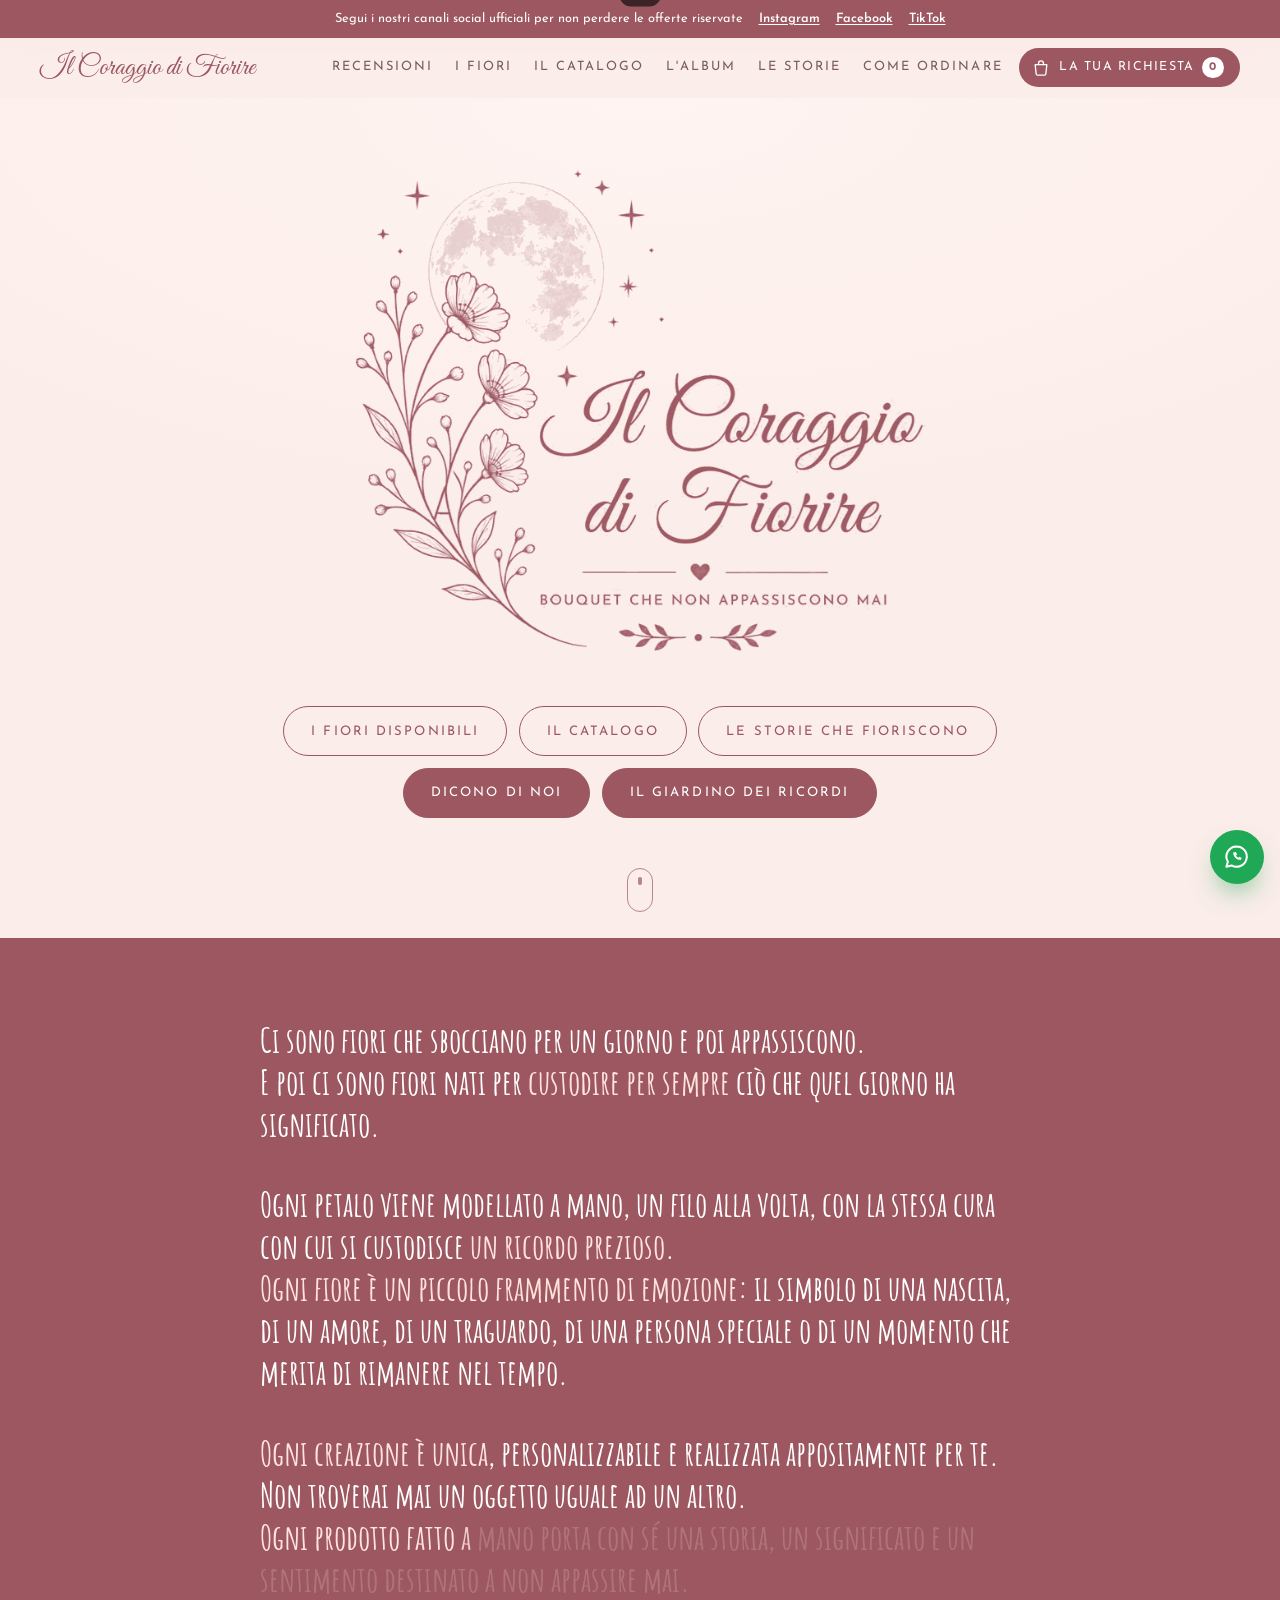
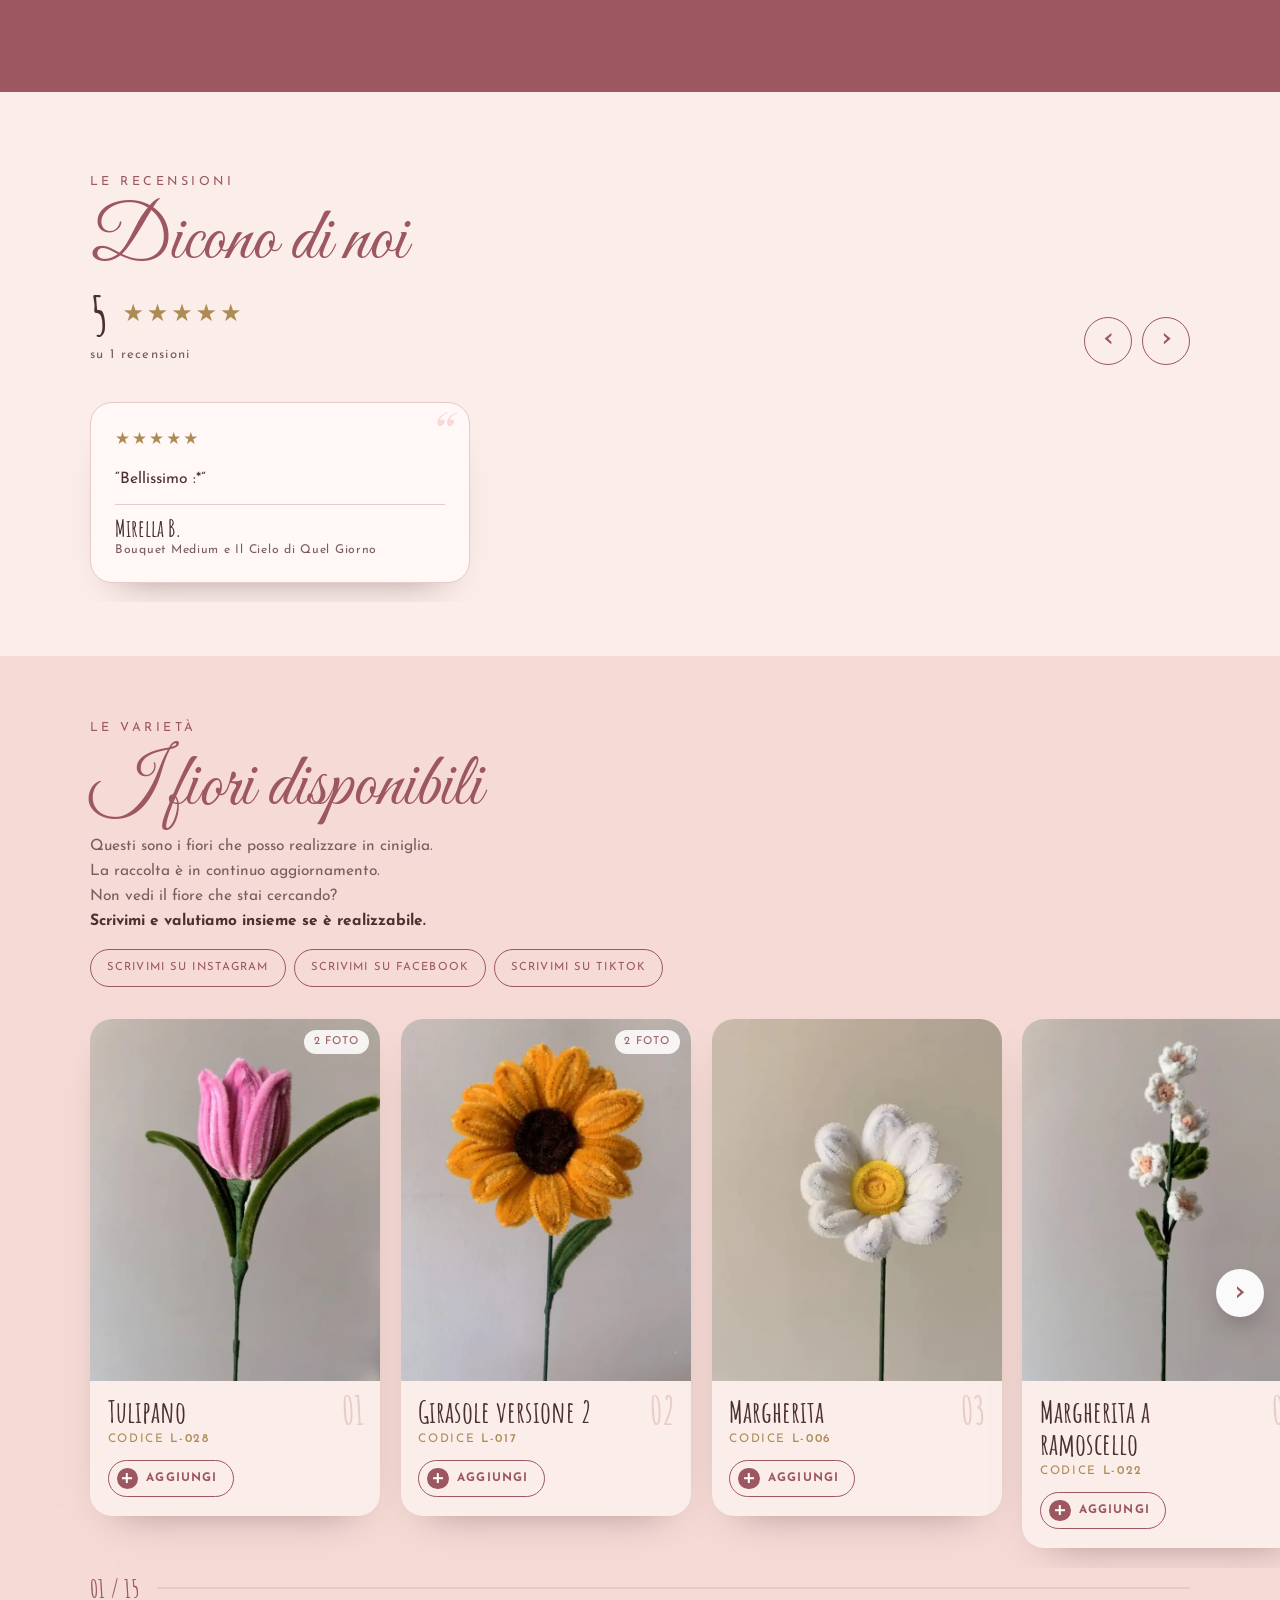
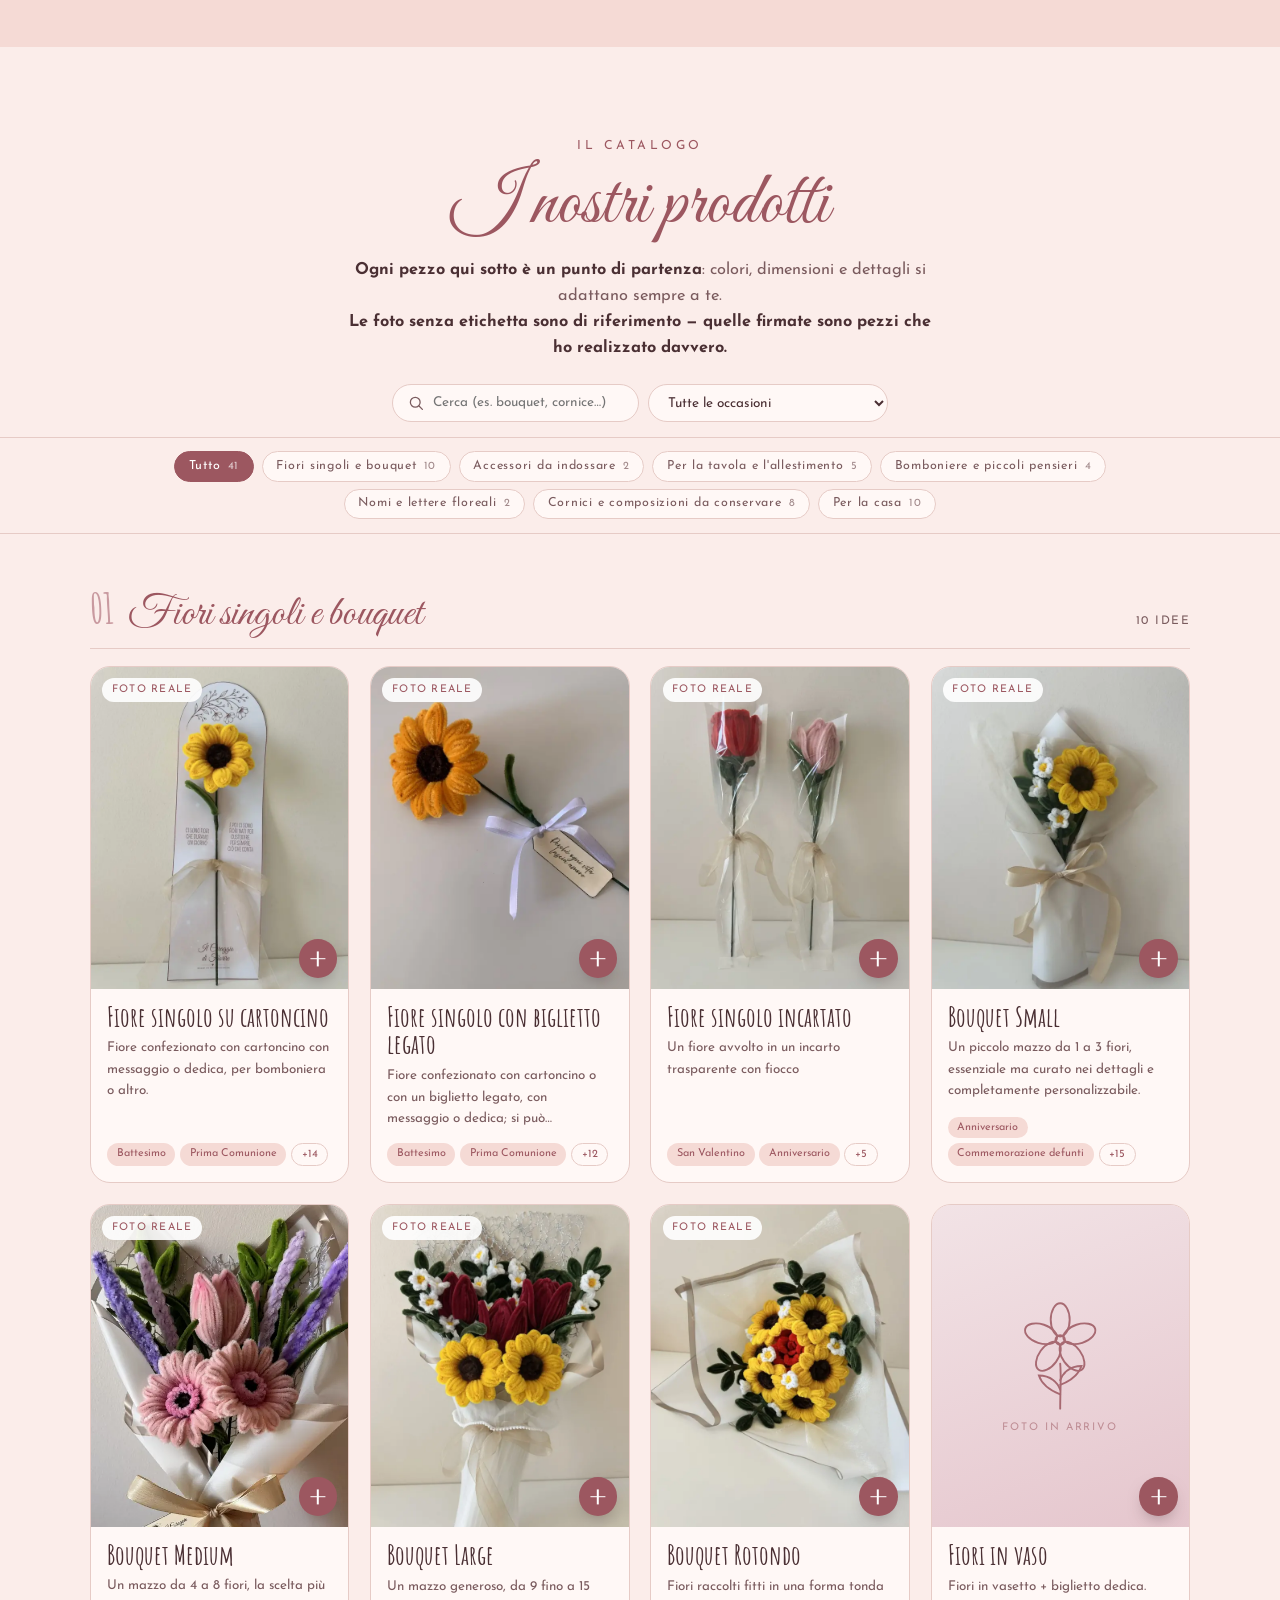
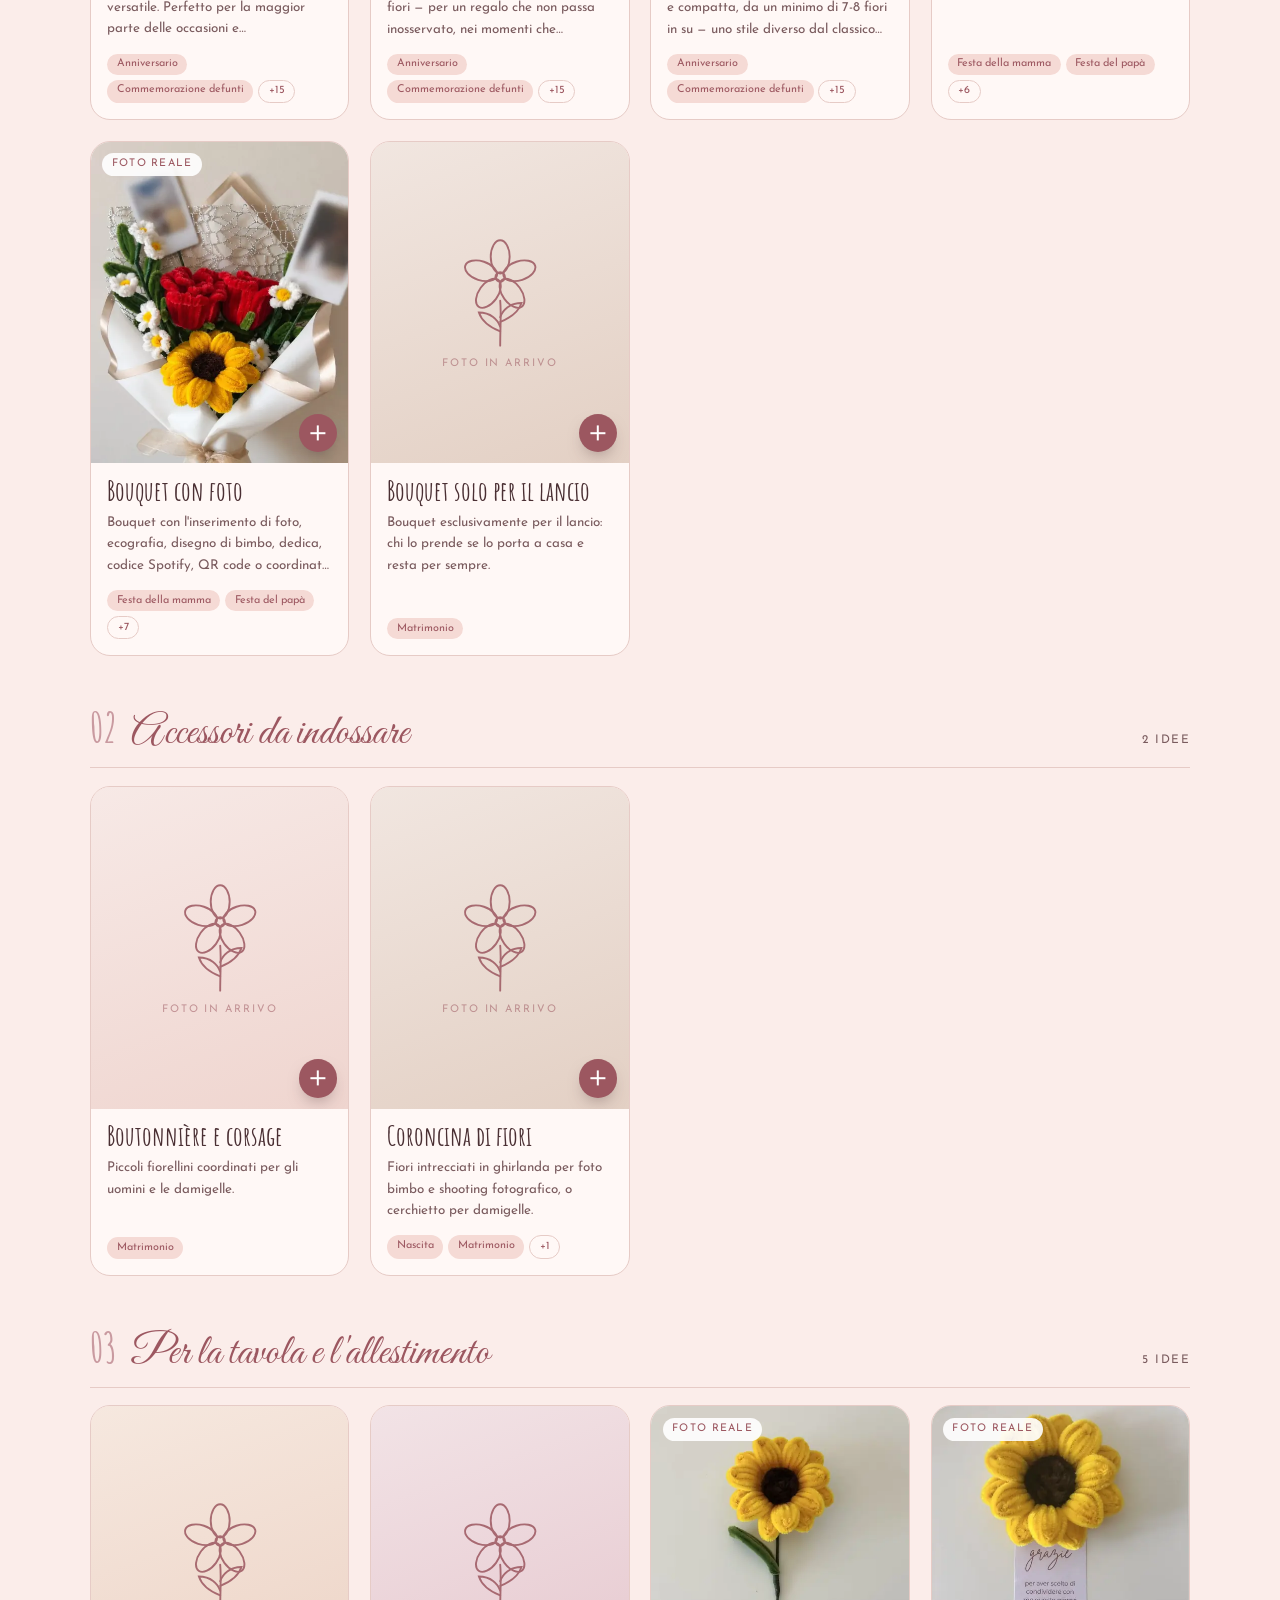
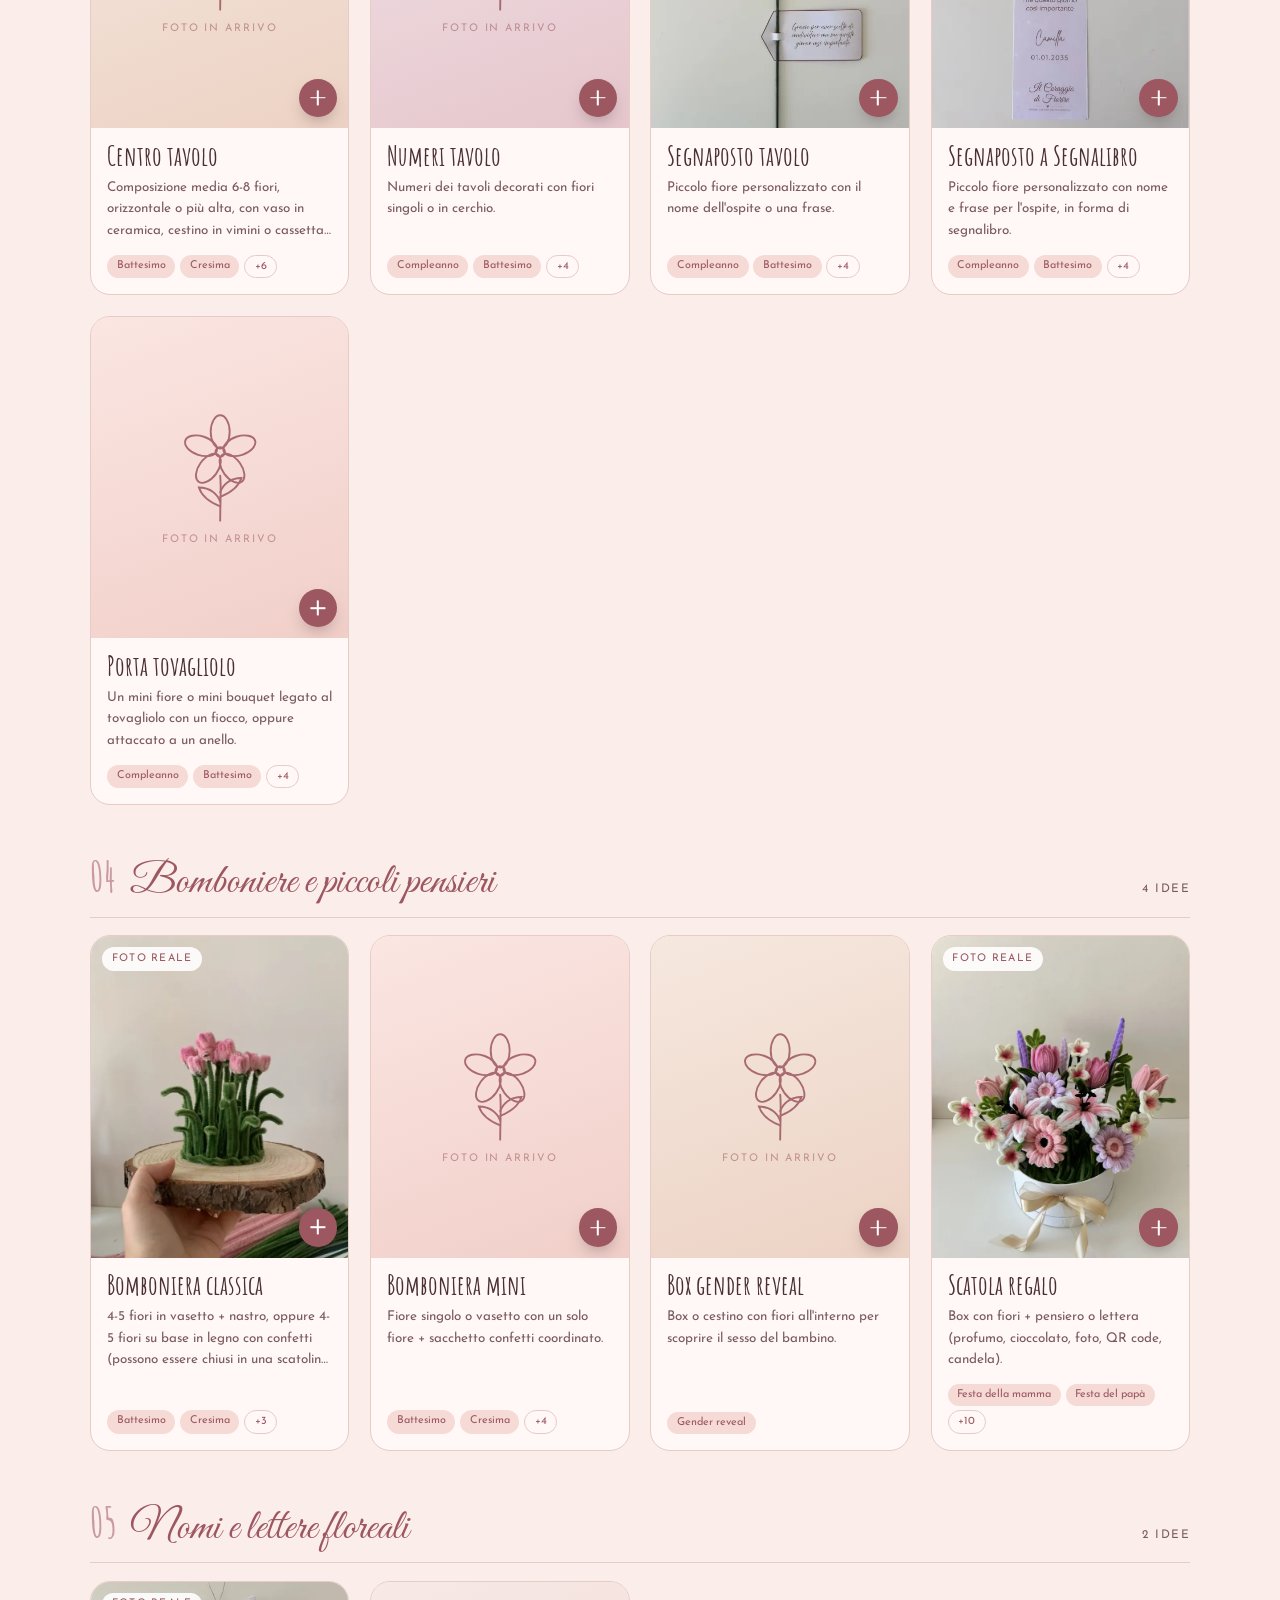
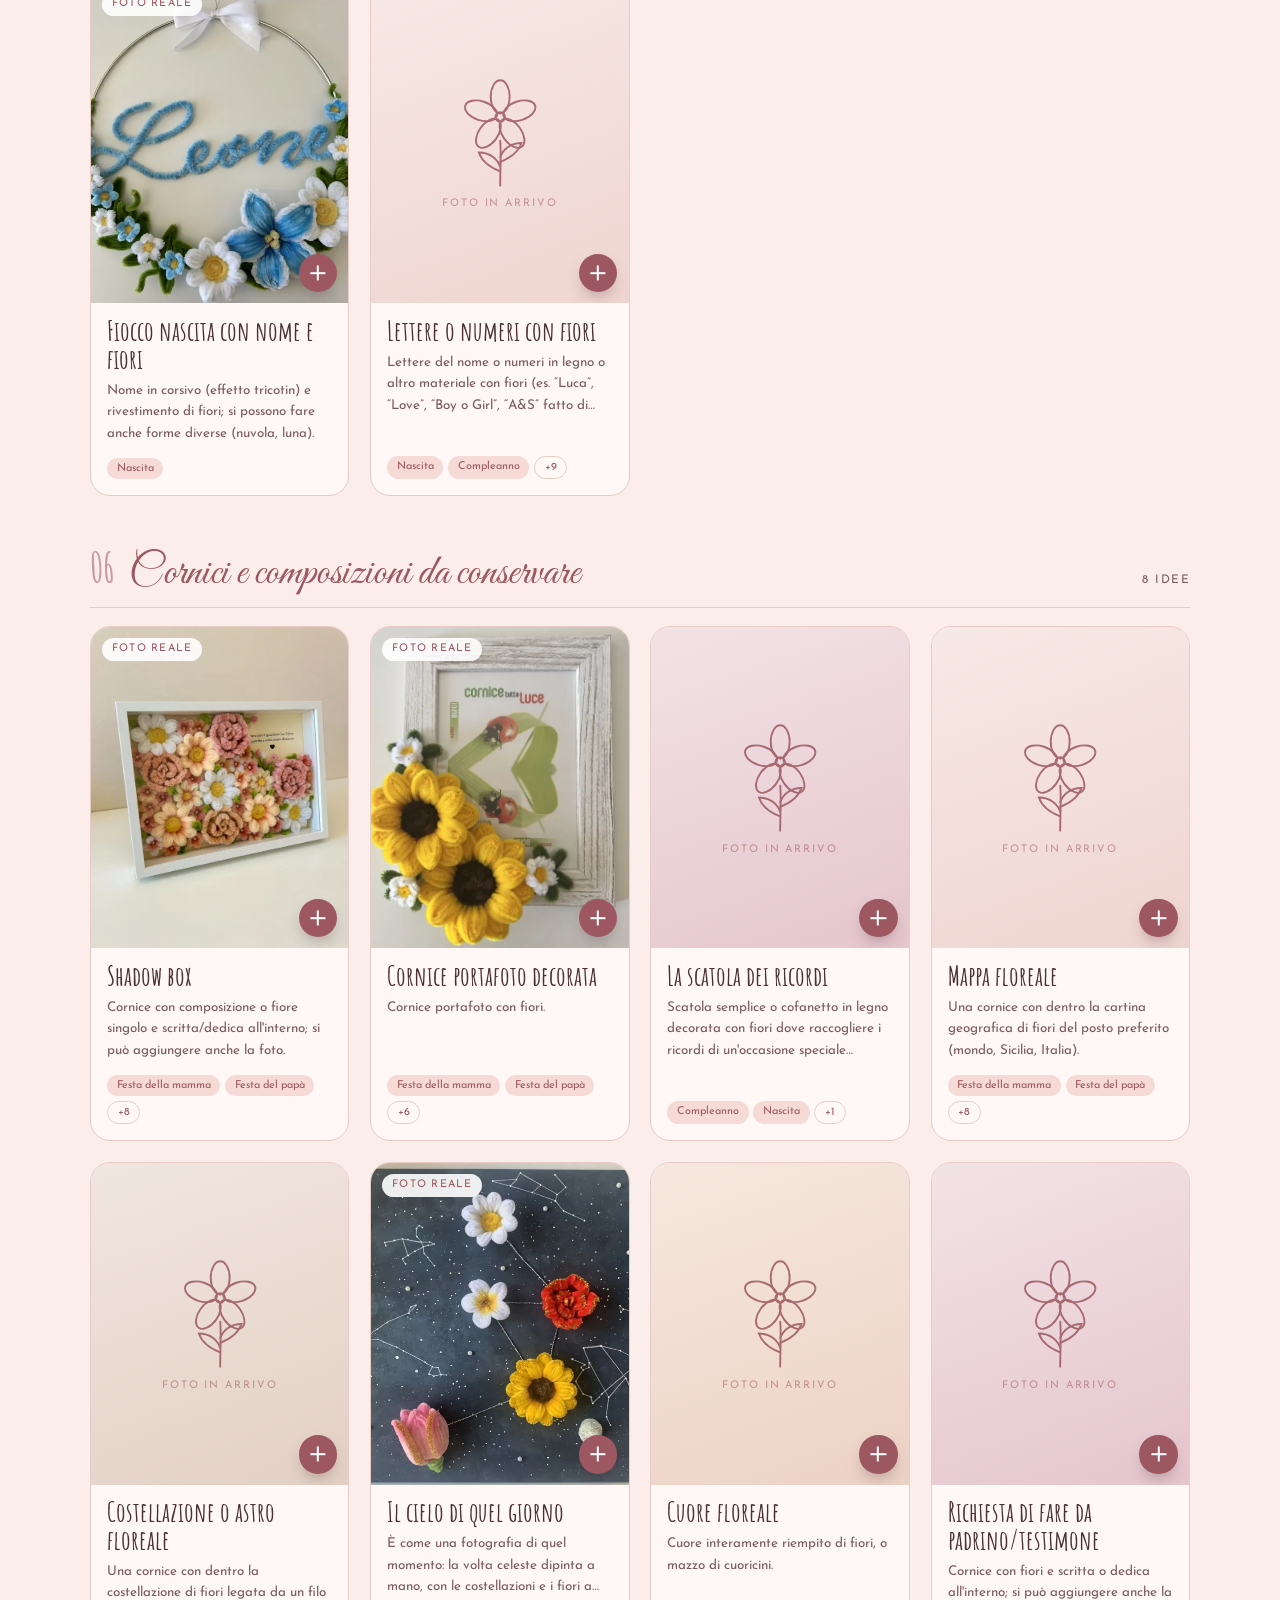
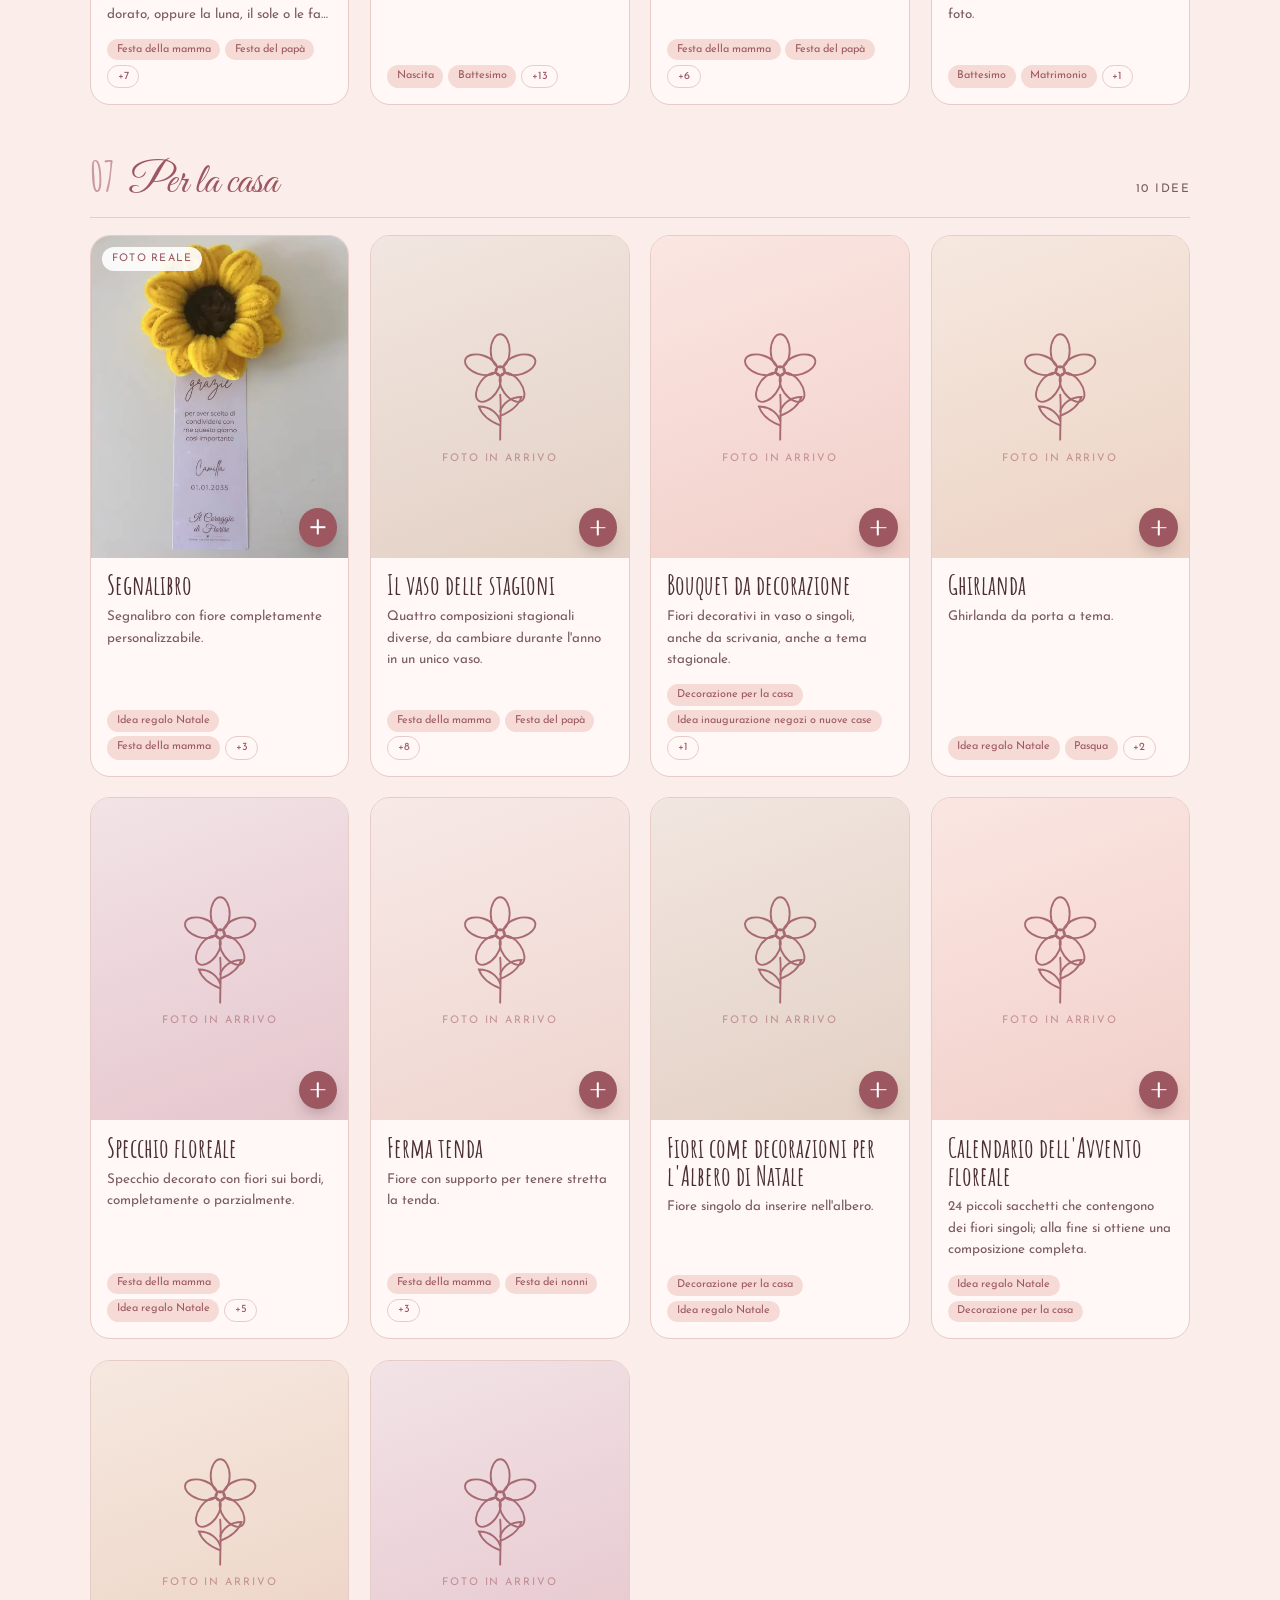
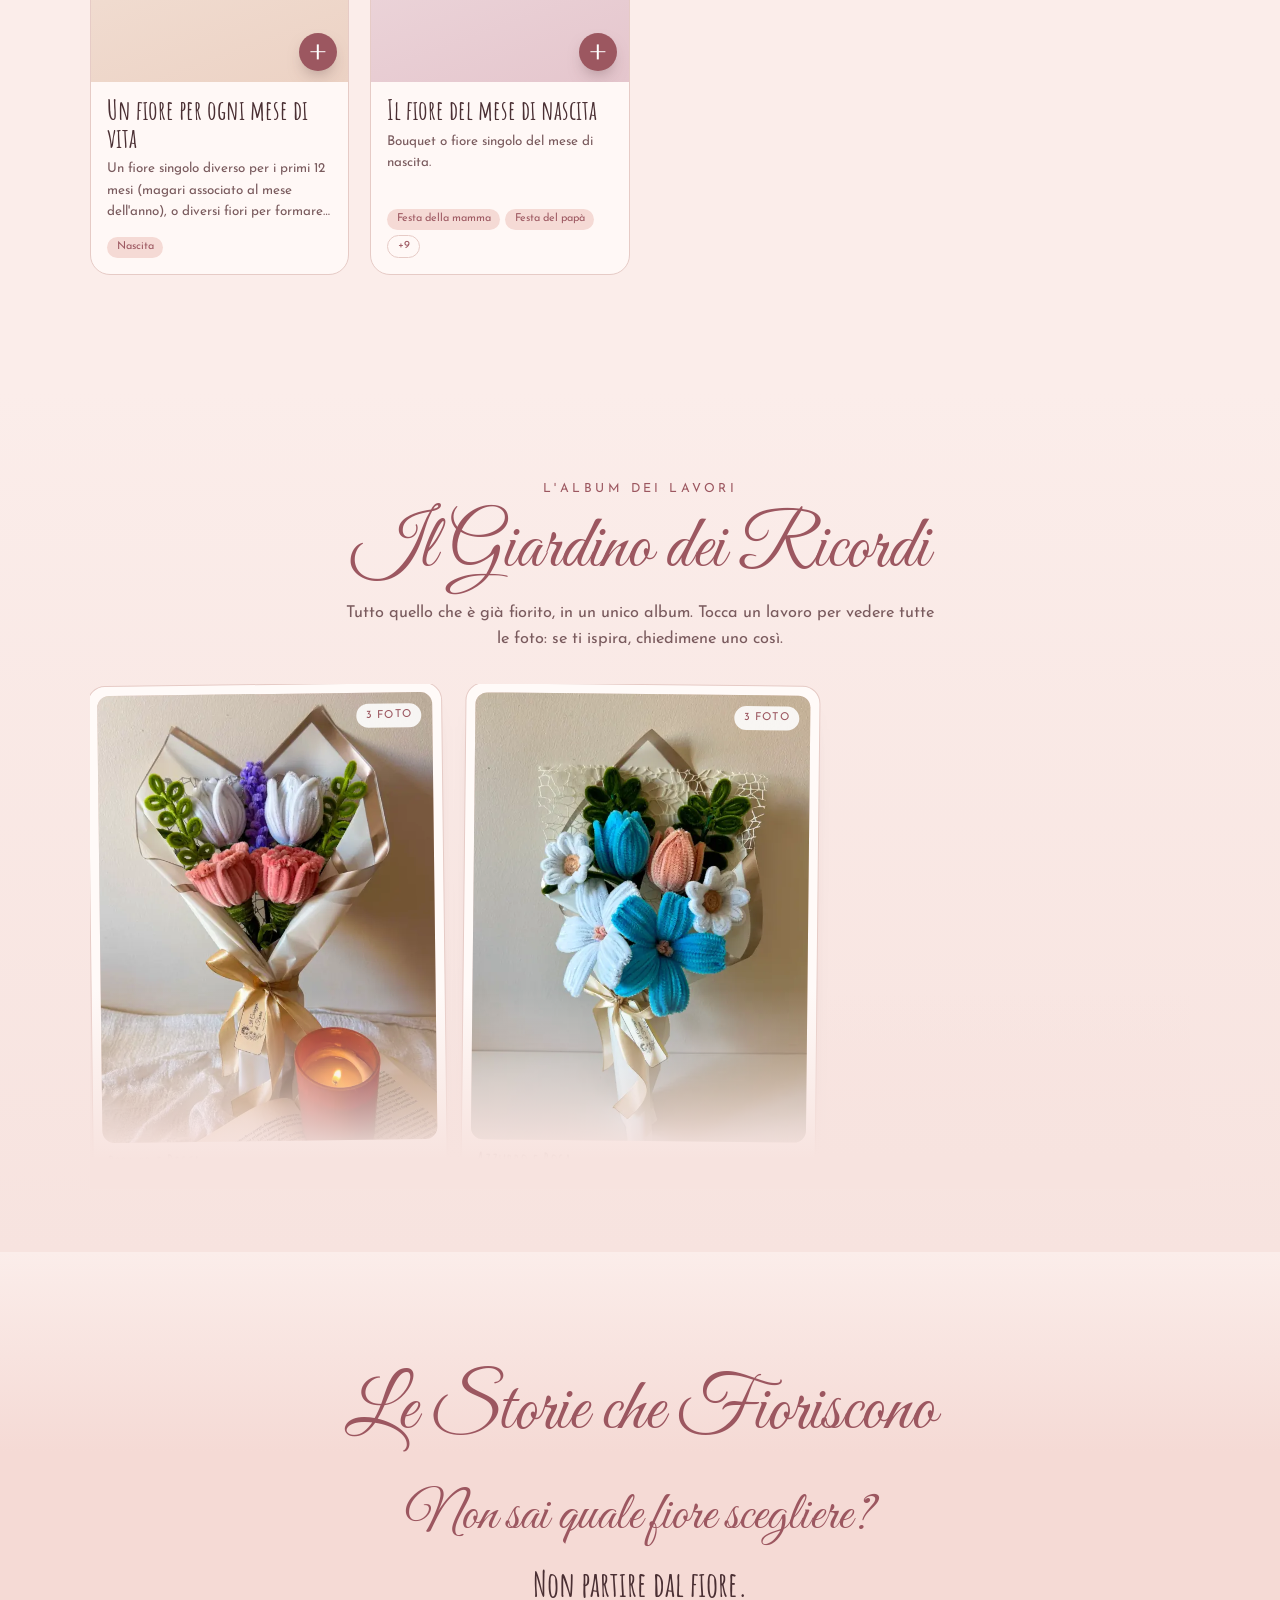
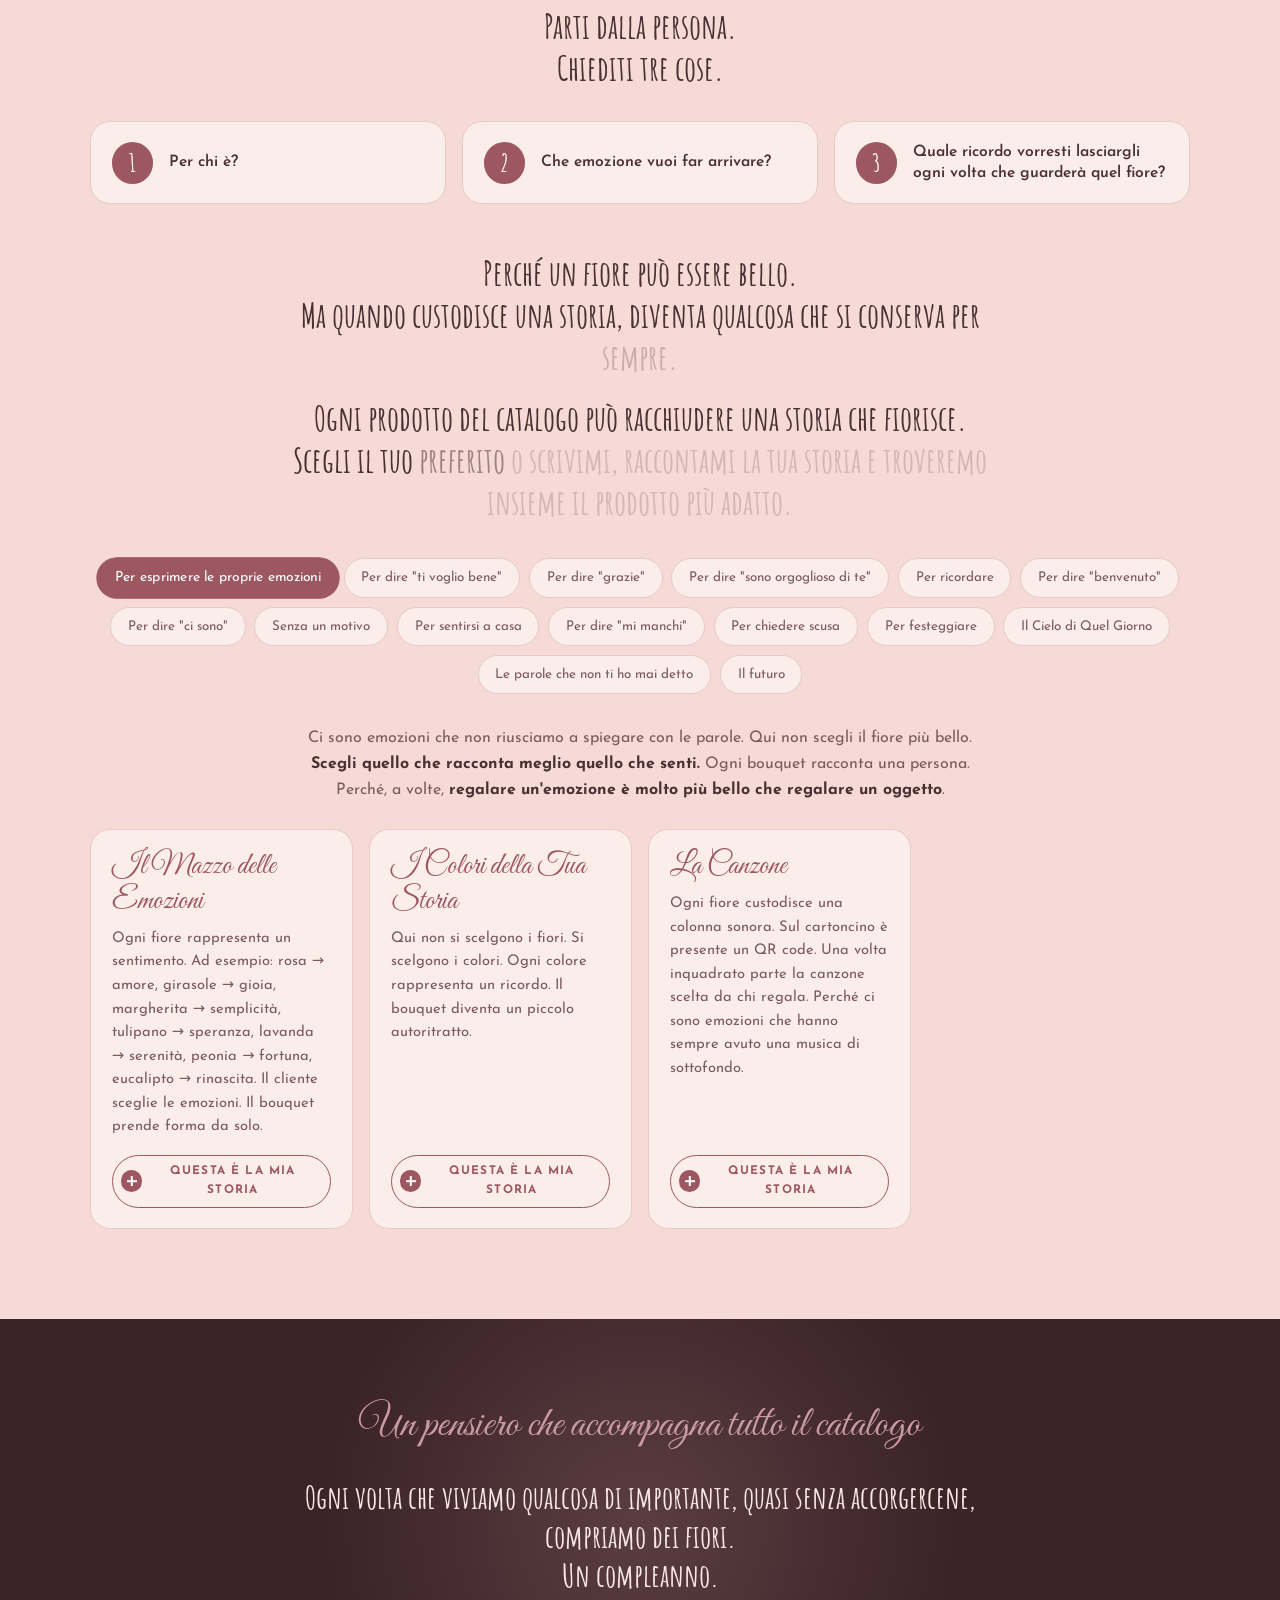
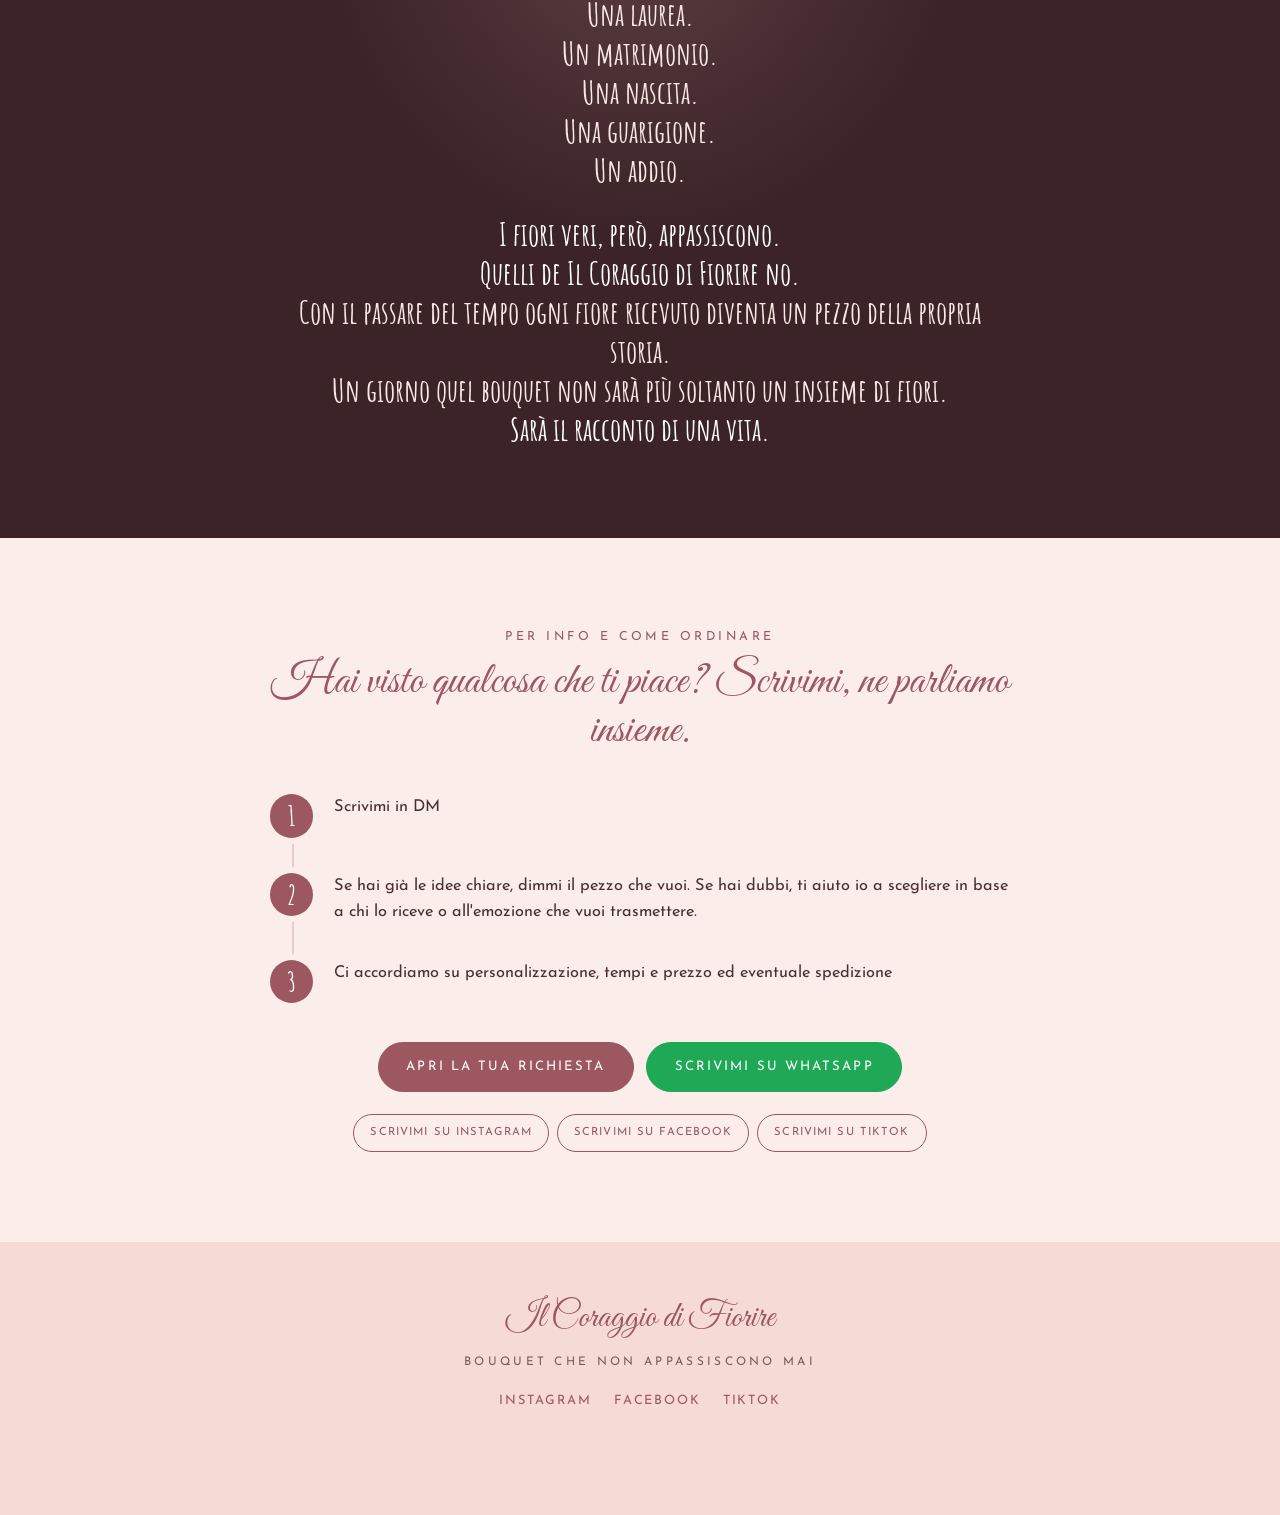
==== commit 8f838cca: "StockBase: sito aggiornato (15 fiori, 41 prodotti, 1 recensioni)" ====
--- a/index.html
+++ b/index.html
@@ -49,7 +49,6 @@
   </defs>
 </svg>
 
-<div class="poc-flag">Anteprima POC · il sito pubblico non è stato modificato</div>
 
 <div class="social-banner">
   <div class="social-banner-inner">
--- a/style.css
+++ b/style.css
@@ -1,4 +1,4 @@
-/* Il Coraggio di Fiorire — POC. Stessa identità del sito attuale: palette rosa antico, Great Vibes / Amatic SC / Josefin Sans. */
+/* Il Coraggio di Fiorire — Stessa identità del sito attuale: palette rosa antico, Great Vibes / Amatic SC / Josefin Sans. */
 @font-face{font-family:'Great Vibes';src:url(fonts/GreatVibes-400.woff2) format('woff2');font-weight:400;font-display:swap}
 @font-face{font-family:'Amatic SC';src:url(fonts/AmaticSC-400.woff2) format('woff2');font-weight:400;font-display:swap}
 @font-face{font-family:'Amatic SC';src:url(fonts/AmaticSC-700.woff2) format('woff2');font-weight:700;font-display:swap}
@@ -33,7 +33,6 @@
 .js .rv.in{opacity:1;transform:none}
 
 /* ---------- barra social + header ---------- */
-.poc-flag{background:var(--night);color:#f0d9d4;font-size:.72rem;letter-spacing:.06em;text-align:center;padding:.3rem .6rem}
 .social-banner{background:var(--accent);color:#fff;padding:.55rem var(--pad);font-size:.8rem}
 .social-banner-inner{display:flex;flex-wrap:wrap;gap:.2rem 1rem;justify-content:center;align-items:center}
 .sb-short{display:none}.sb-links{display:flex;gap:1rem}.sb-links a{font-weight:600;text-underline-offset:2px}
@@ -420,7 +419,6 @@
   .hero-cta .btn{font-size:.66rem;letter-spacing:.1em;padding:.6rem .95rem}
   .hero-in{padding-bottom:4.6rem}
   .social-row{gap:.4rem}.social-row .btn{font-size:.6rem;letter-spacing:.06em;padding:.5rem .7rem}
-  .poc-flag{font-size:.64rem}
 }
 
 /* catalogo: tutte le categorie sempre leggibili (vanno a capo, niente scorrimento nascosto) */
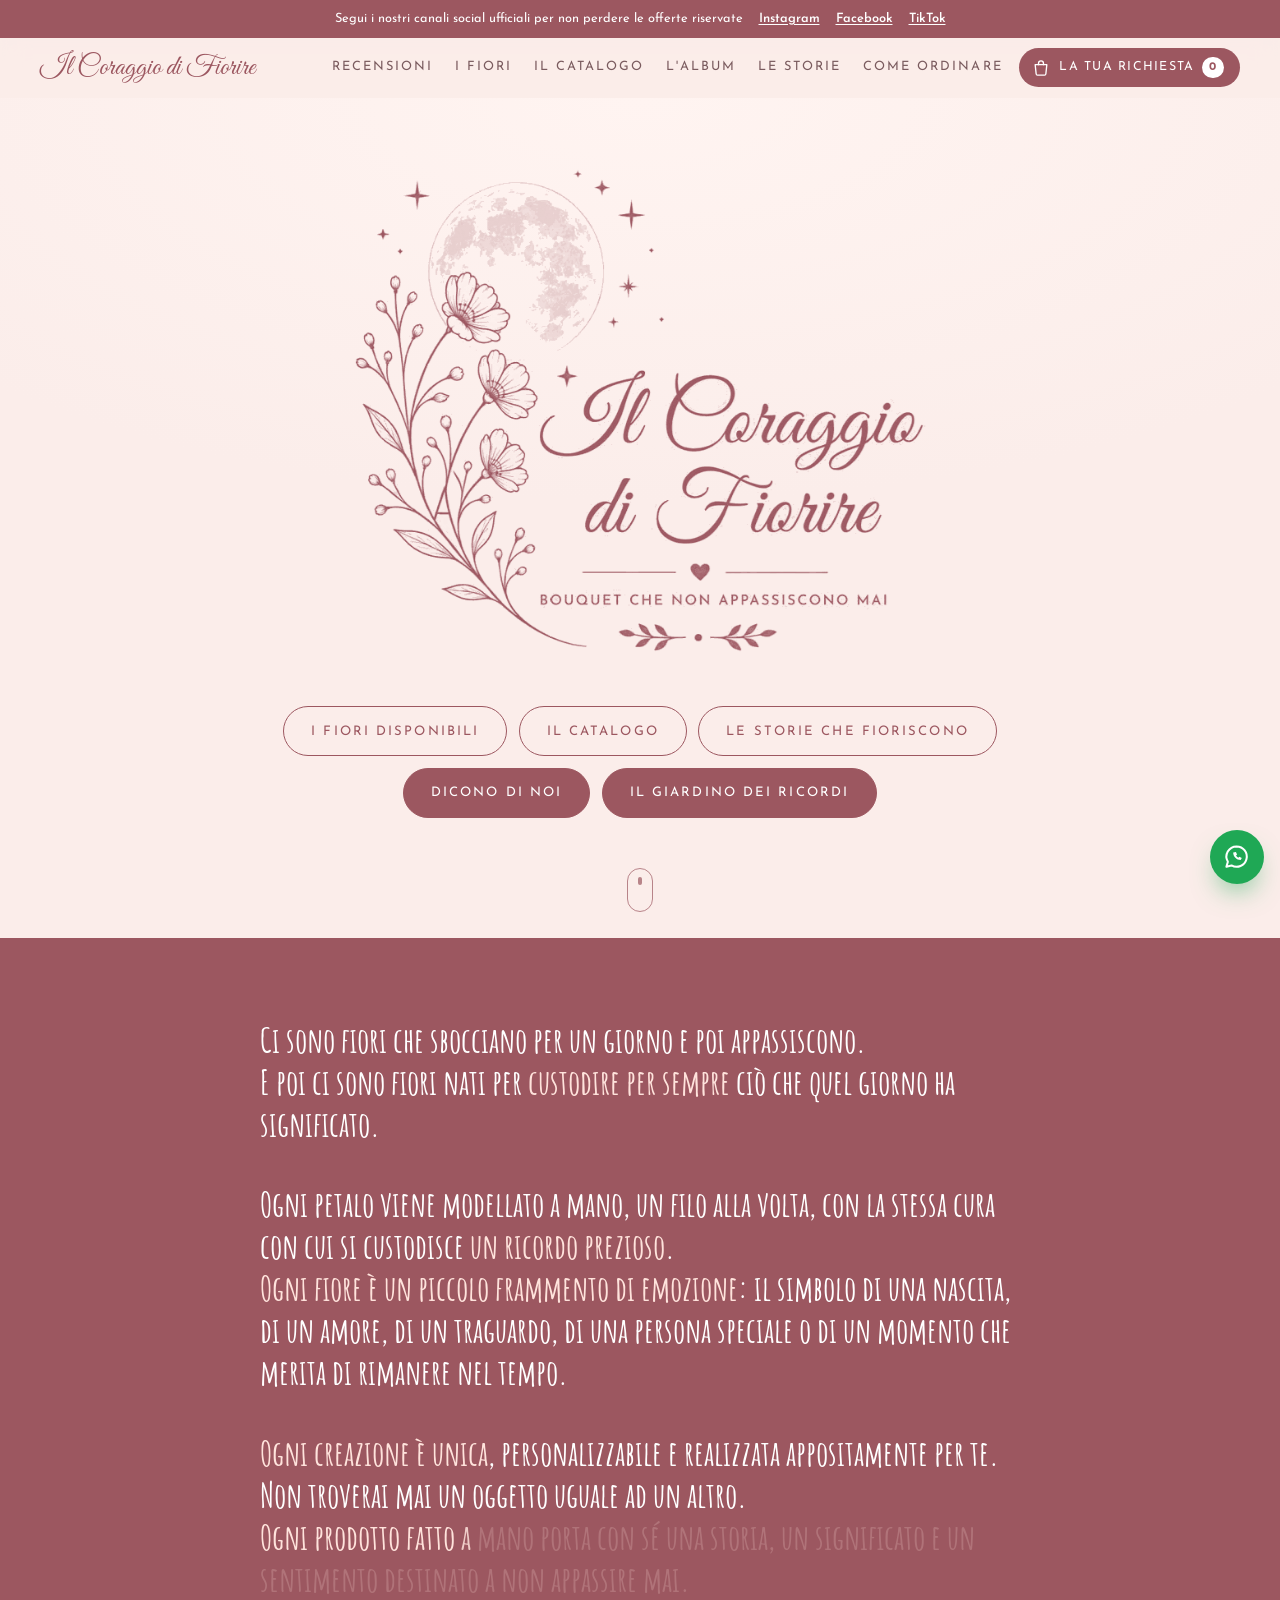
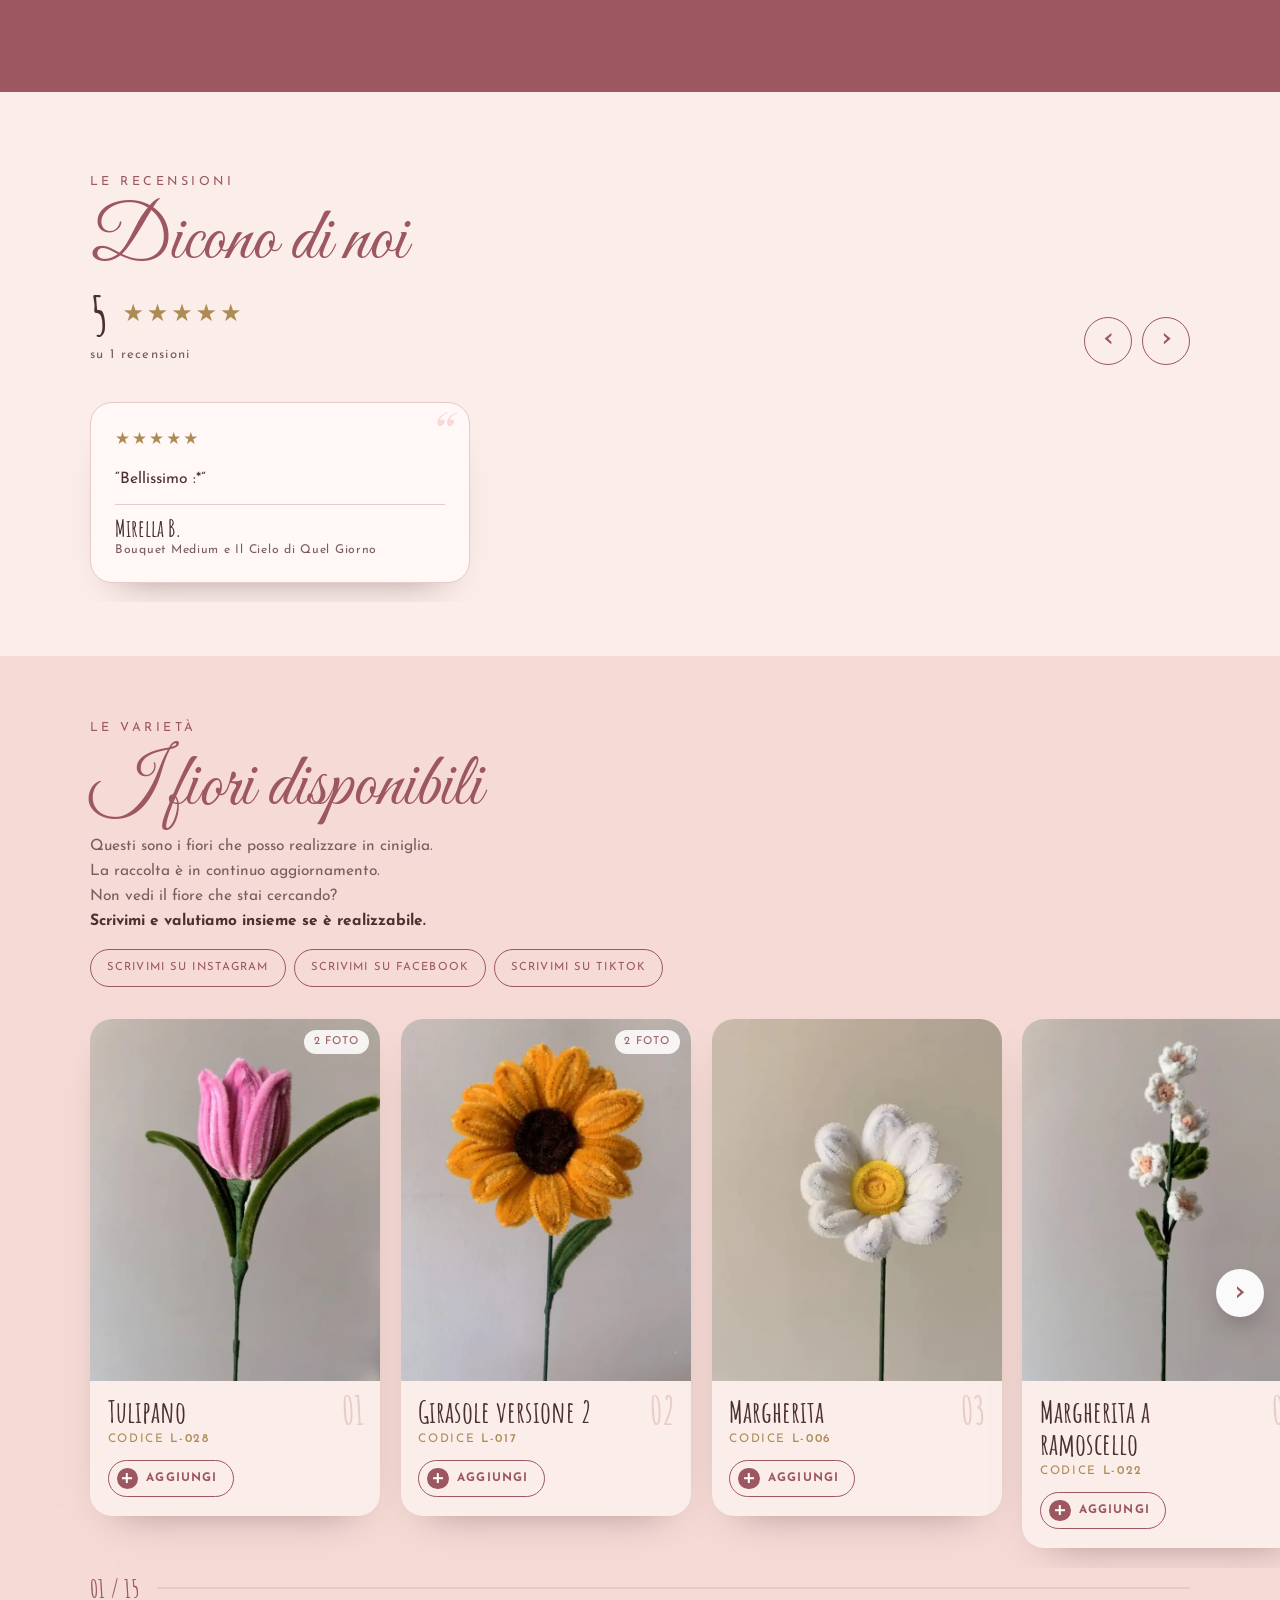
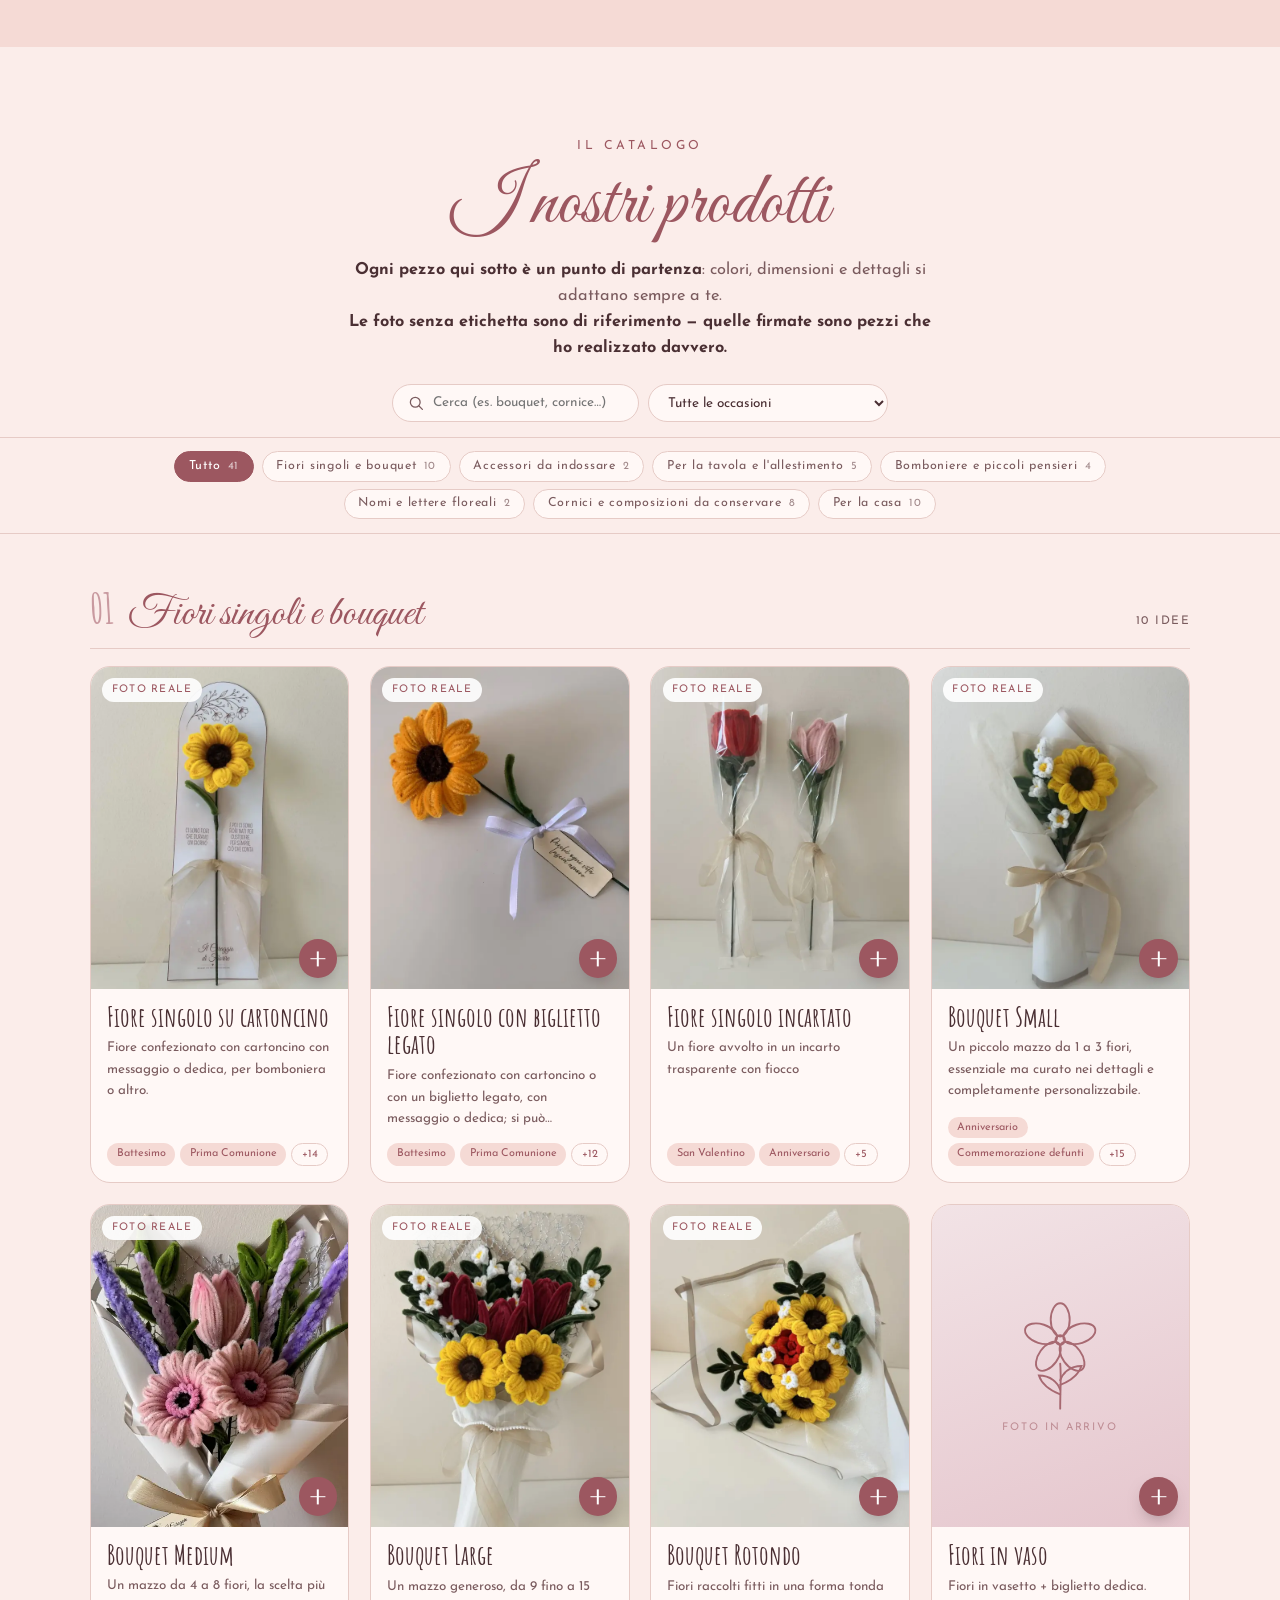
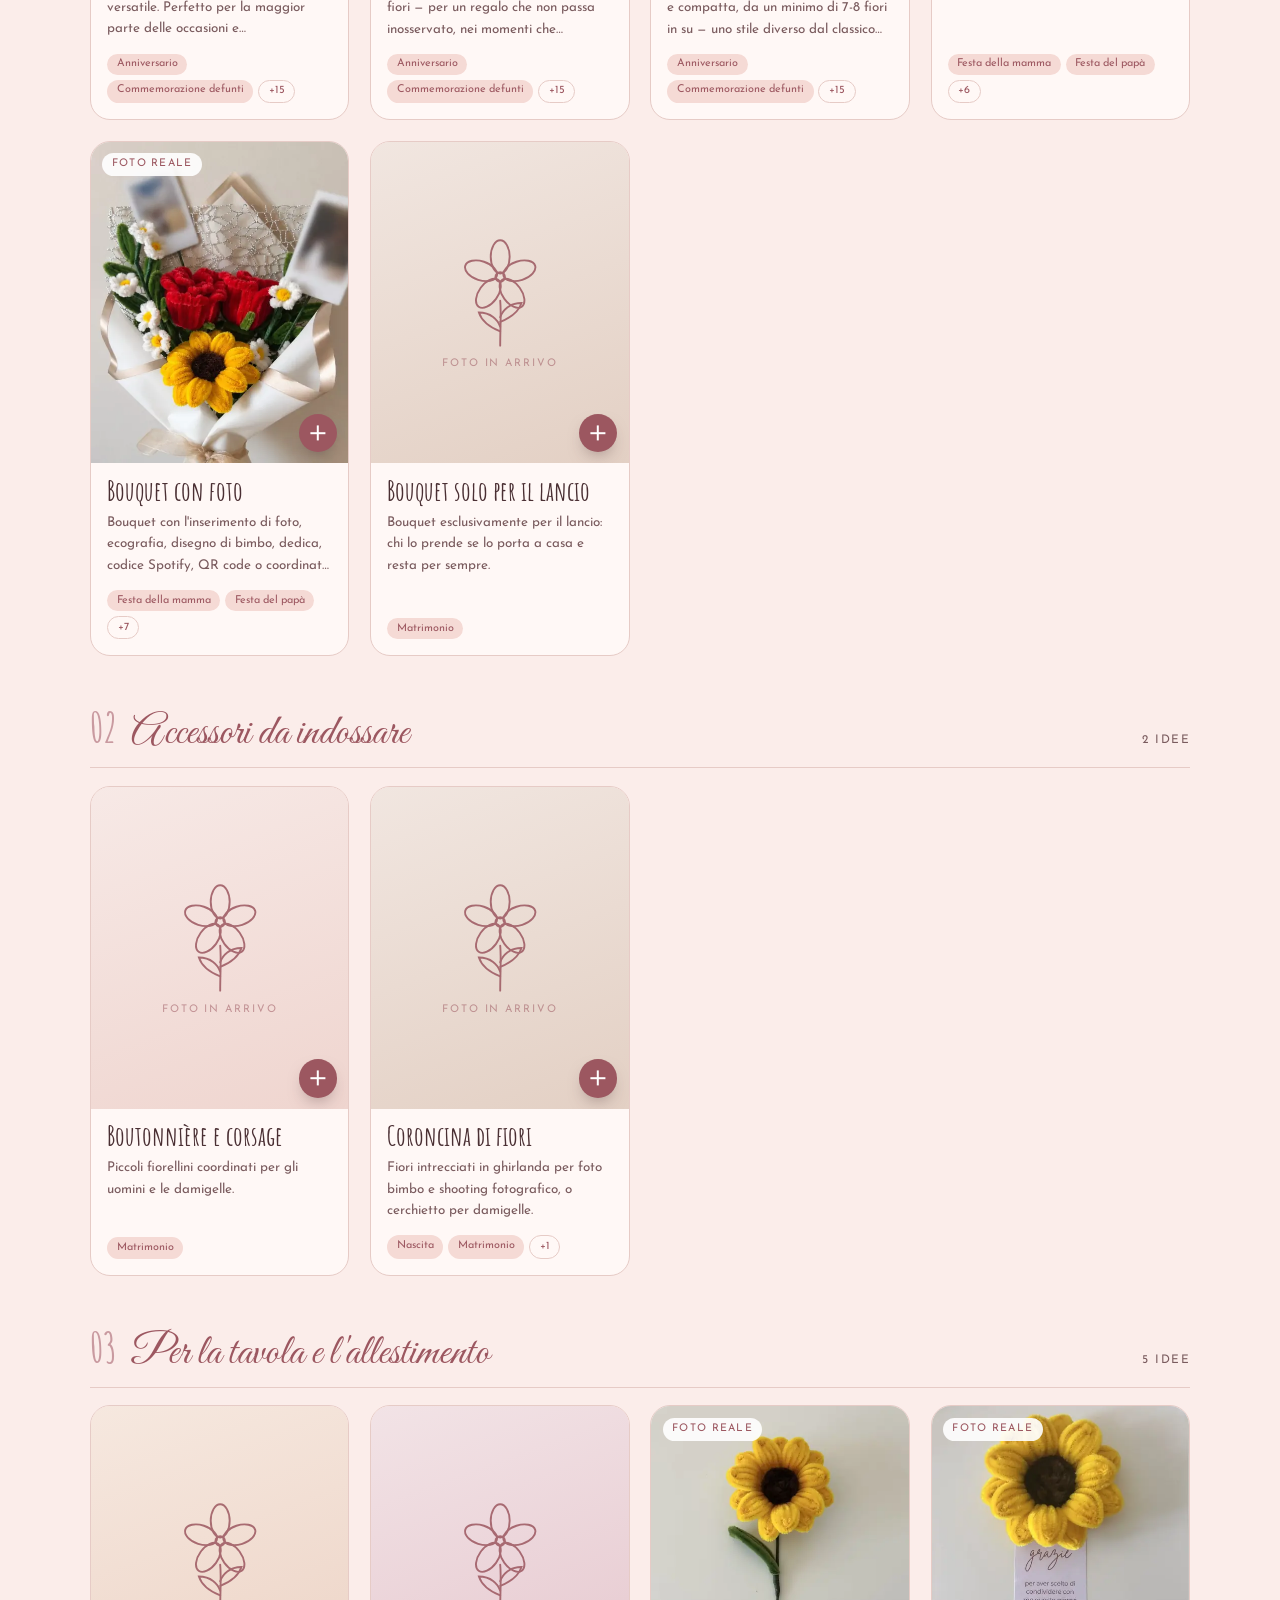
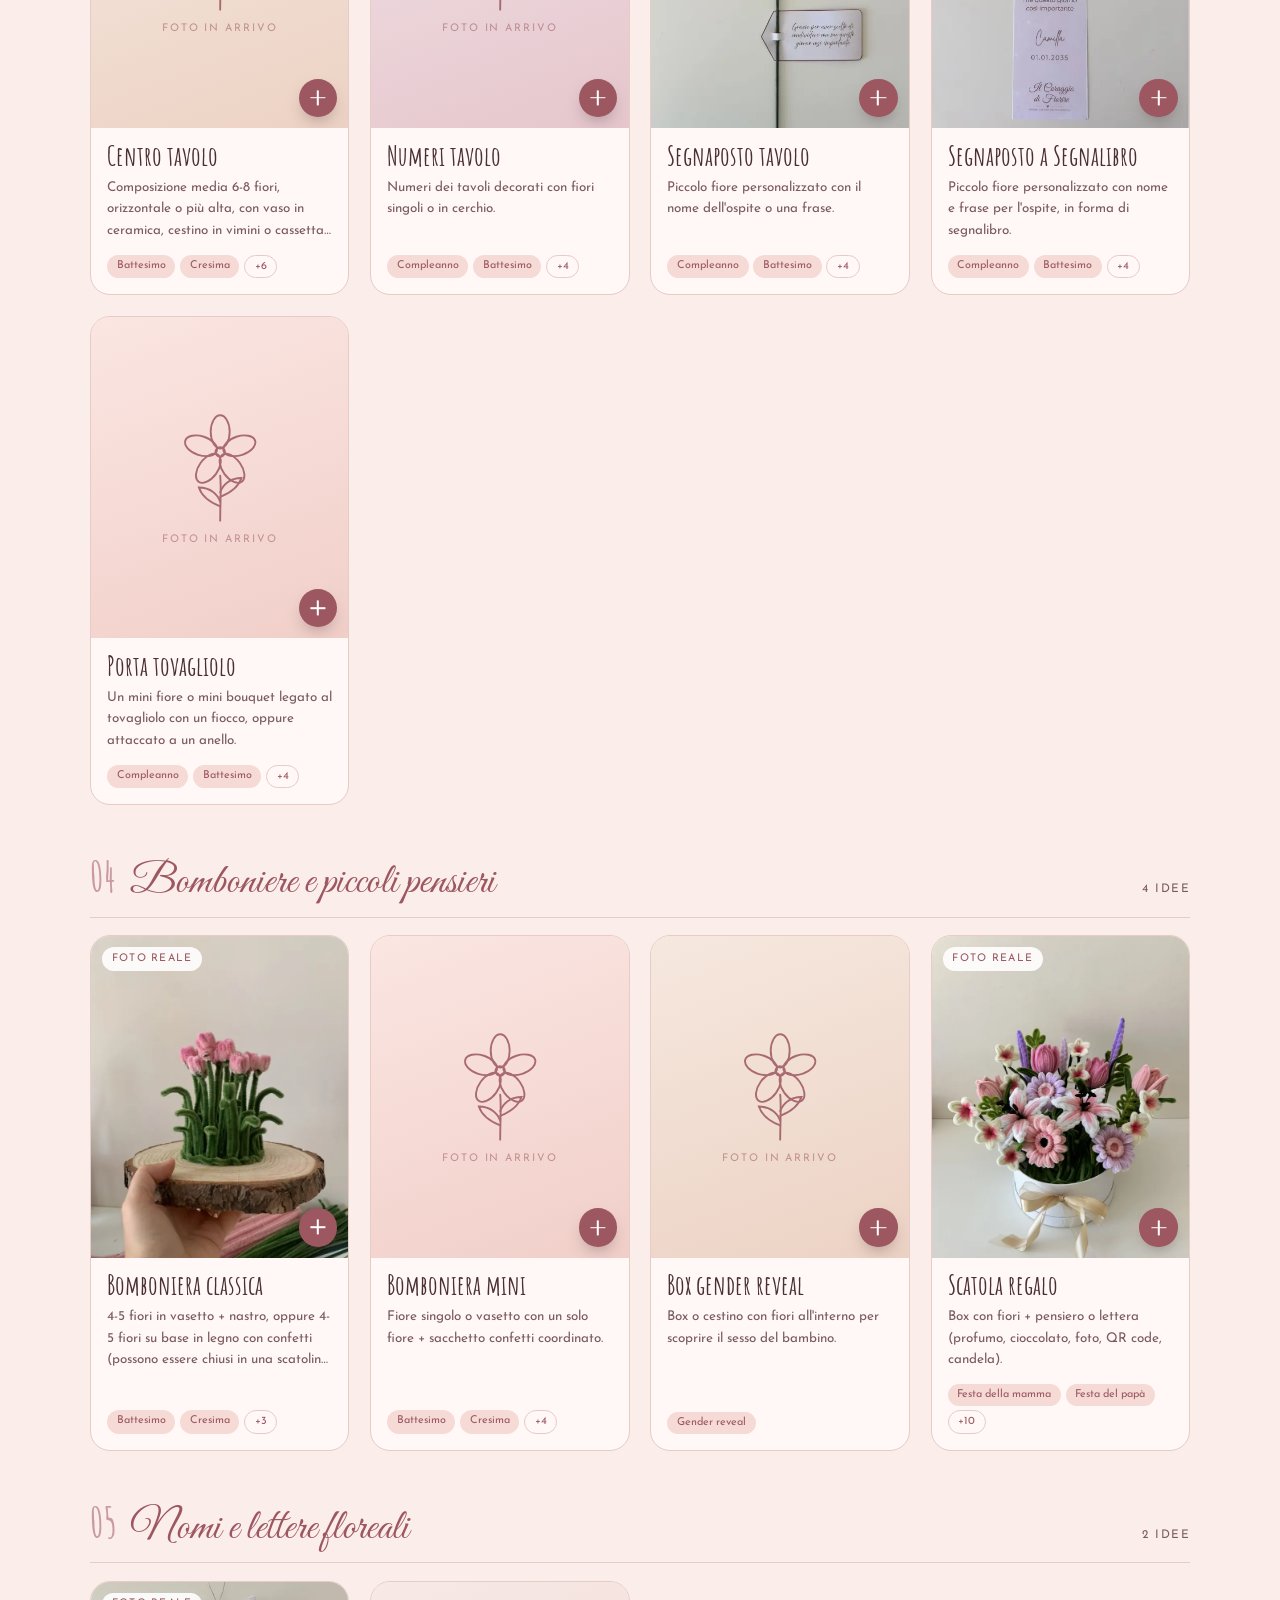
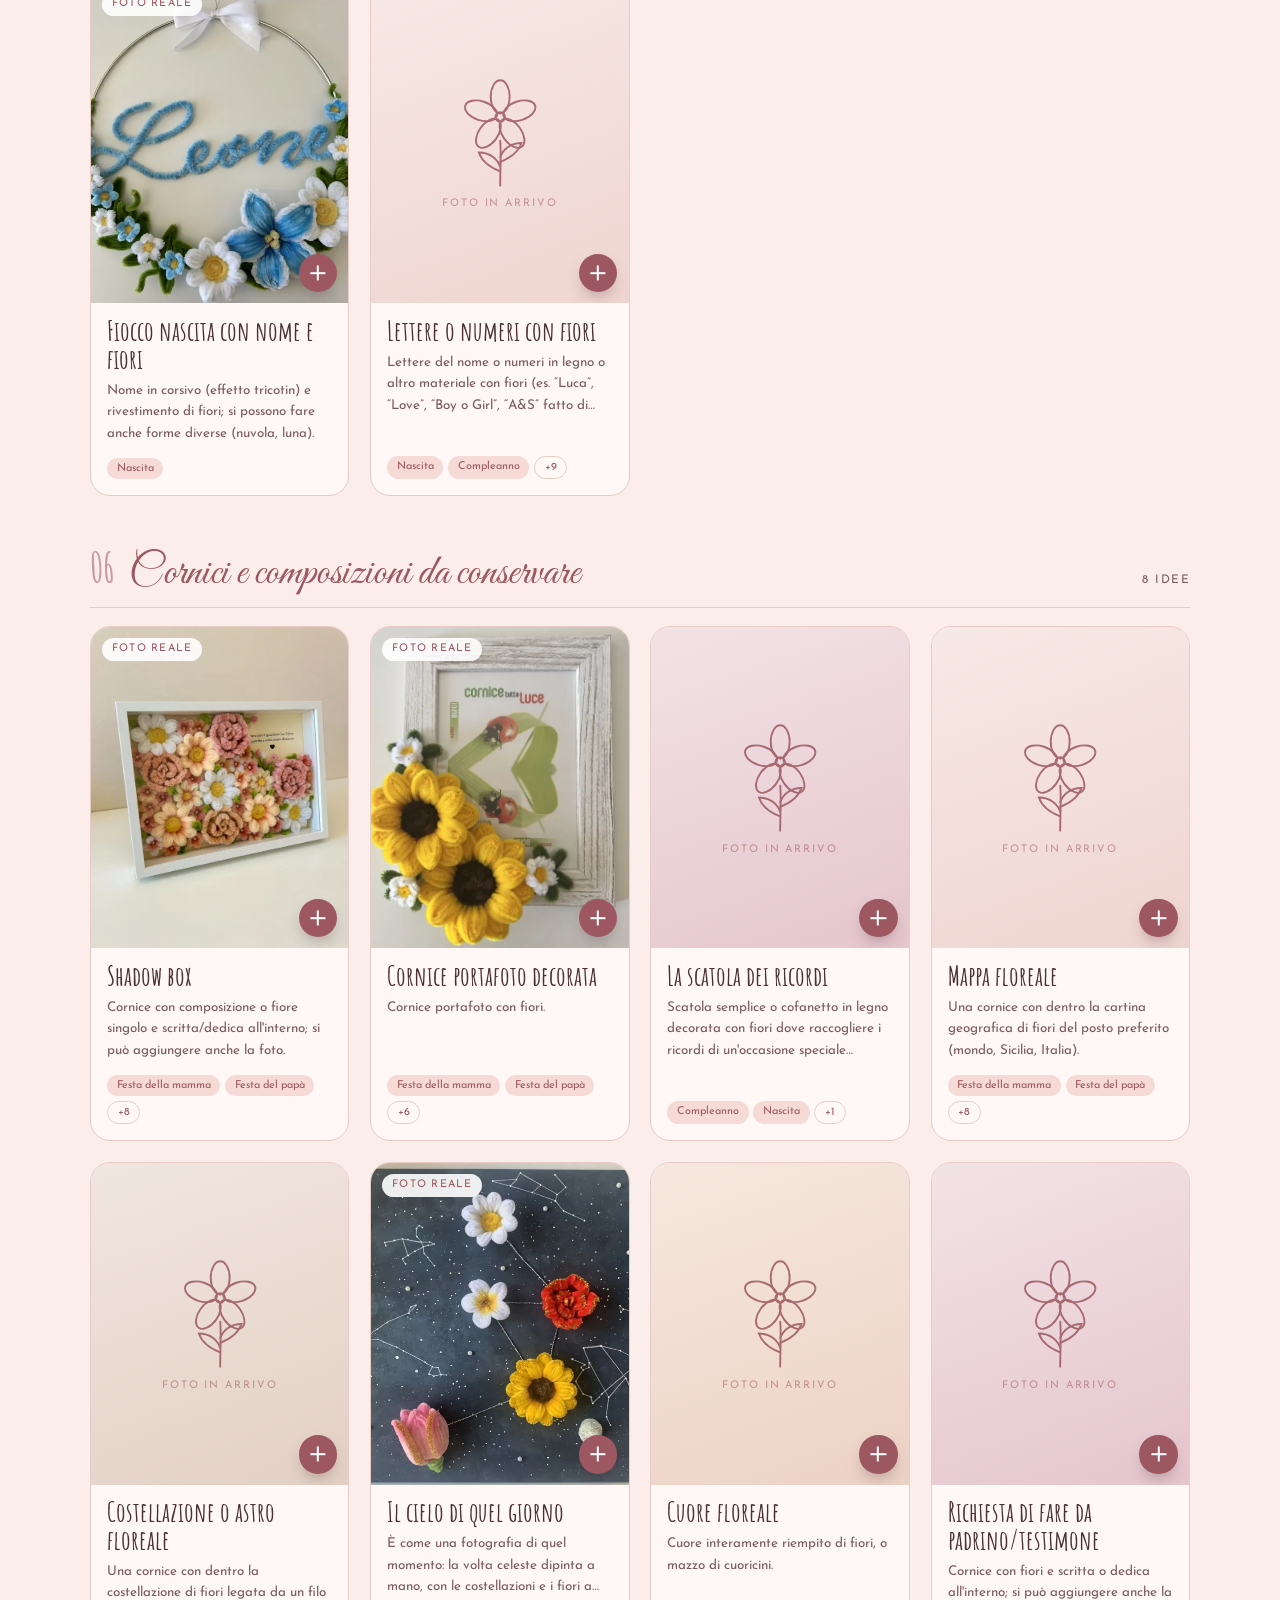
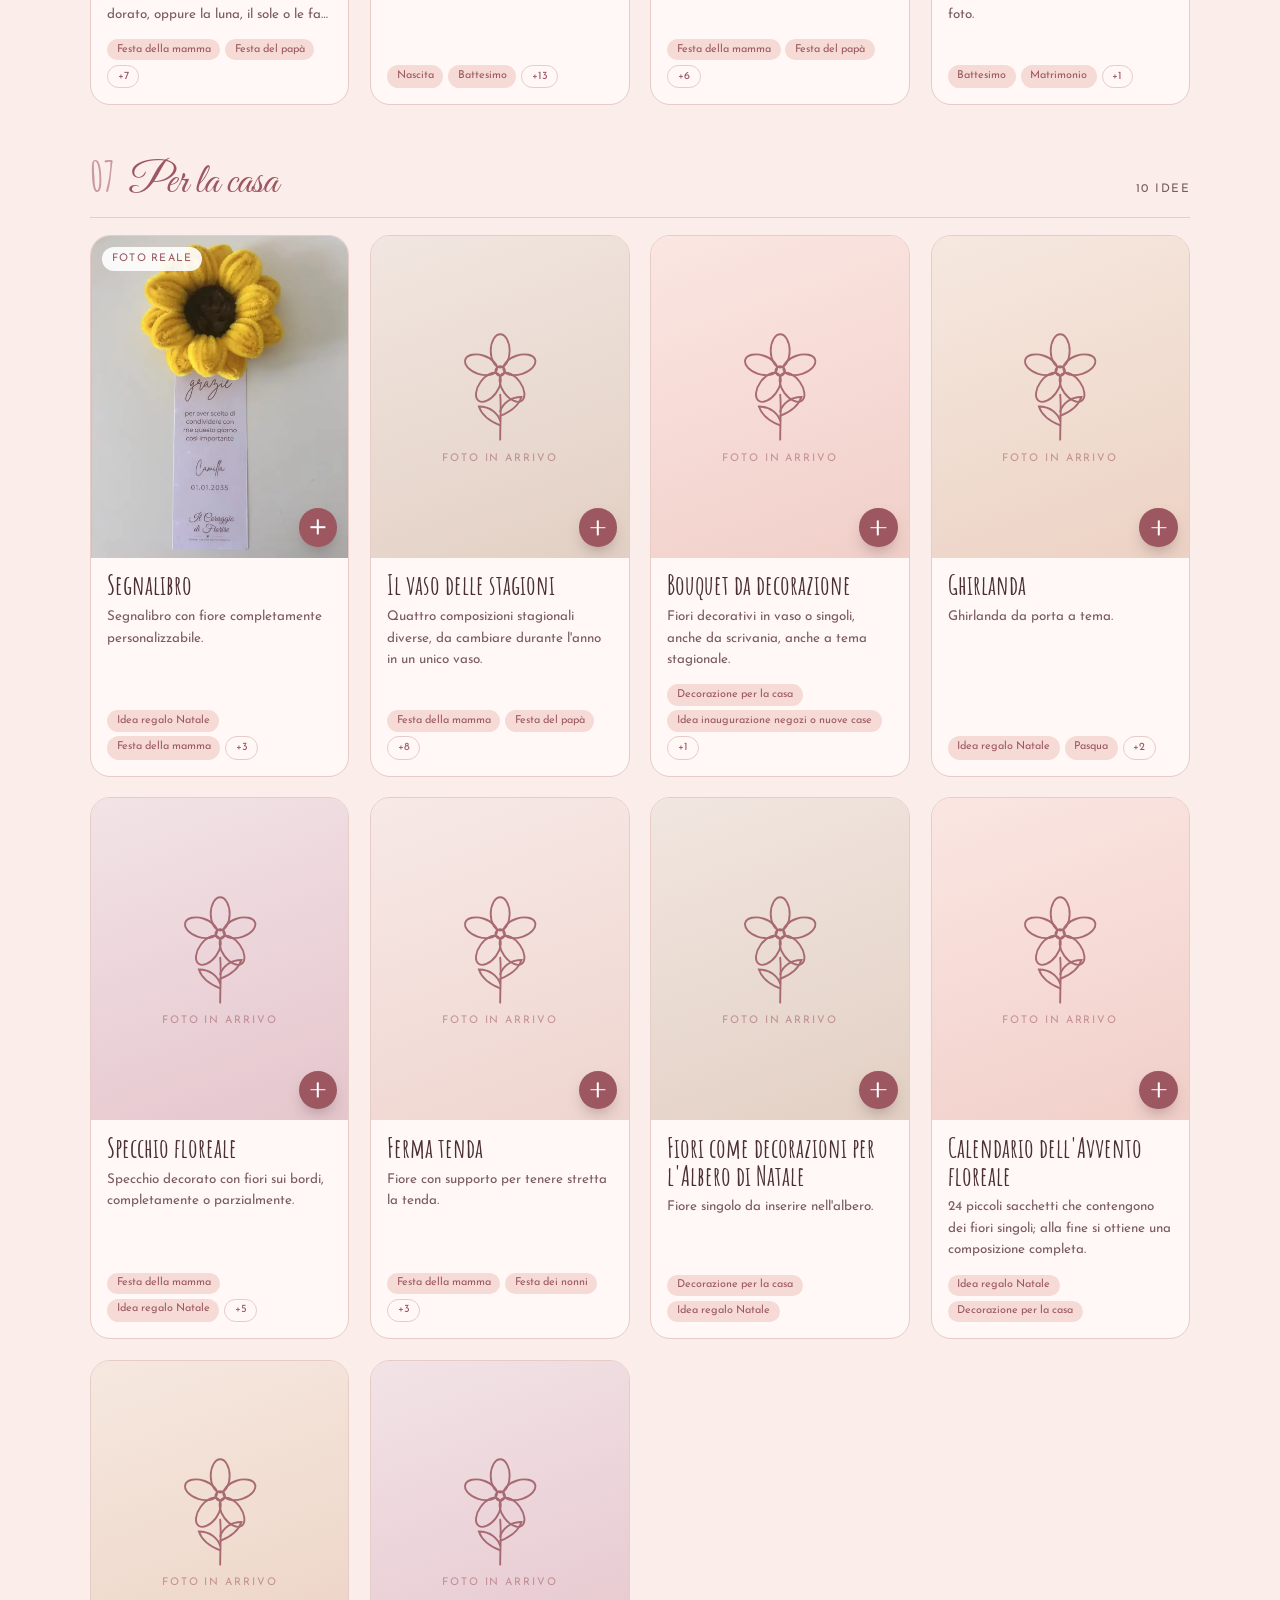
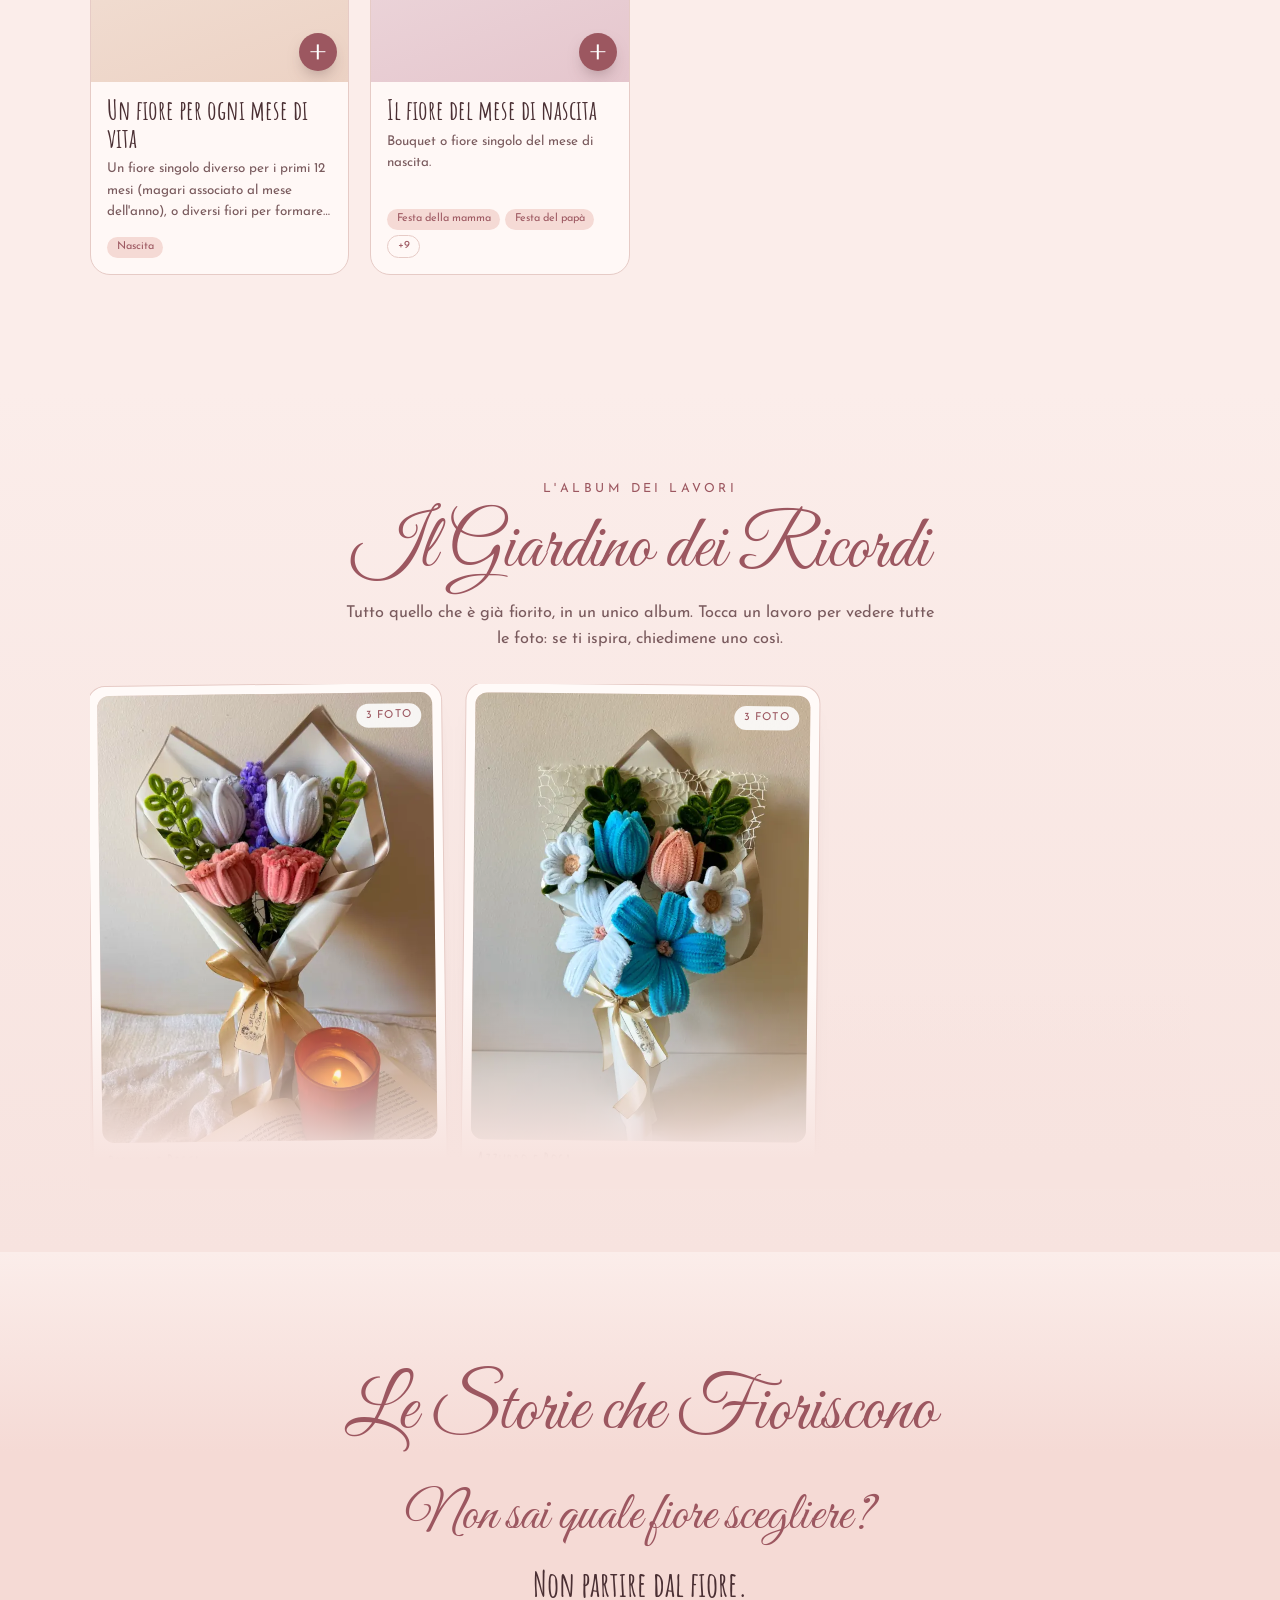
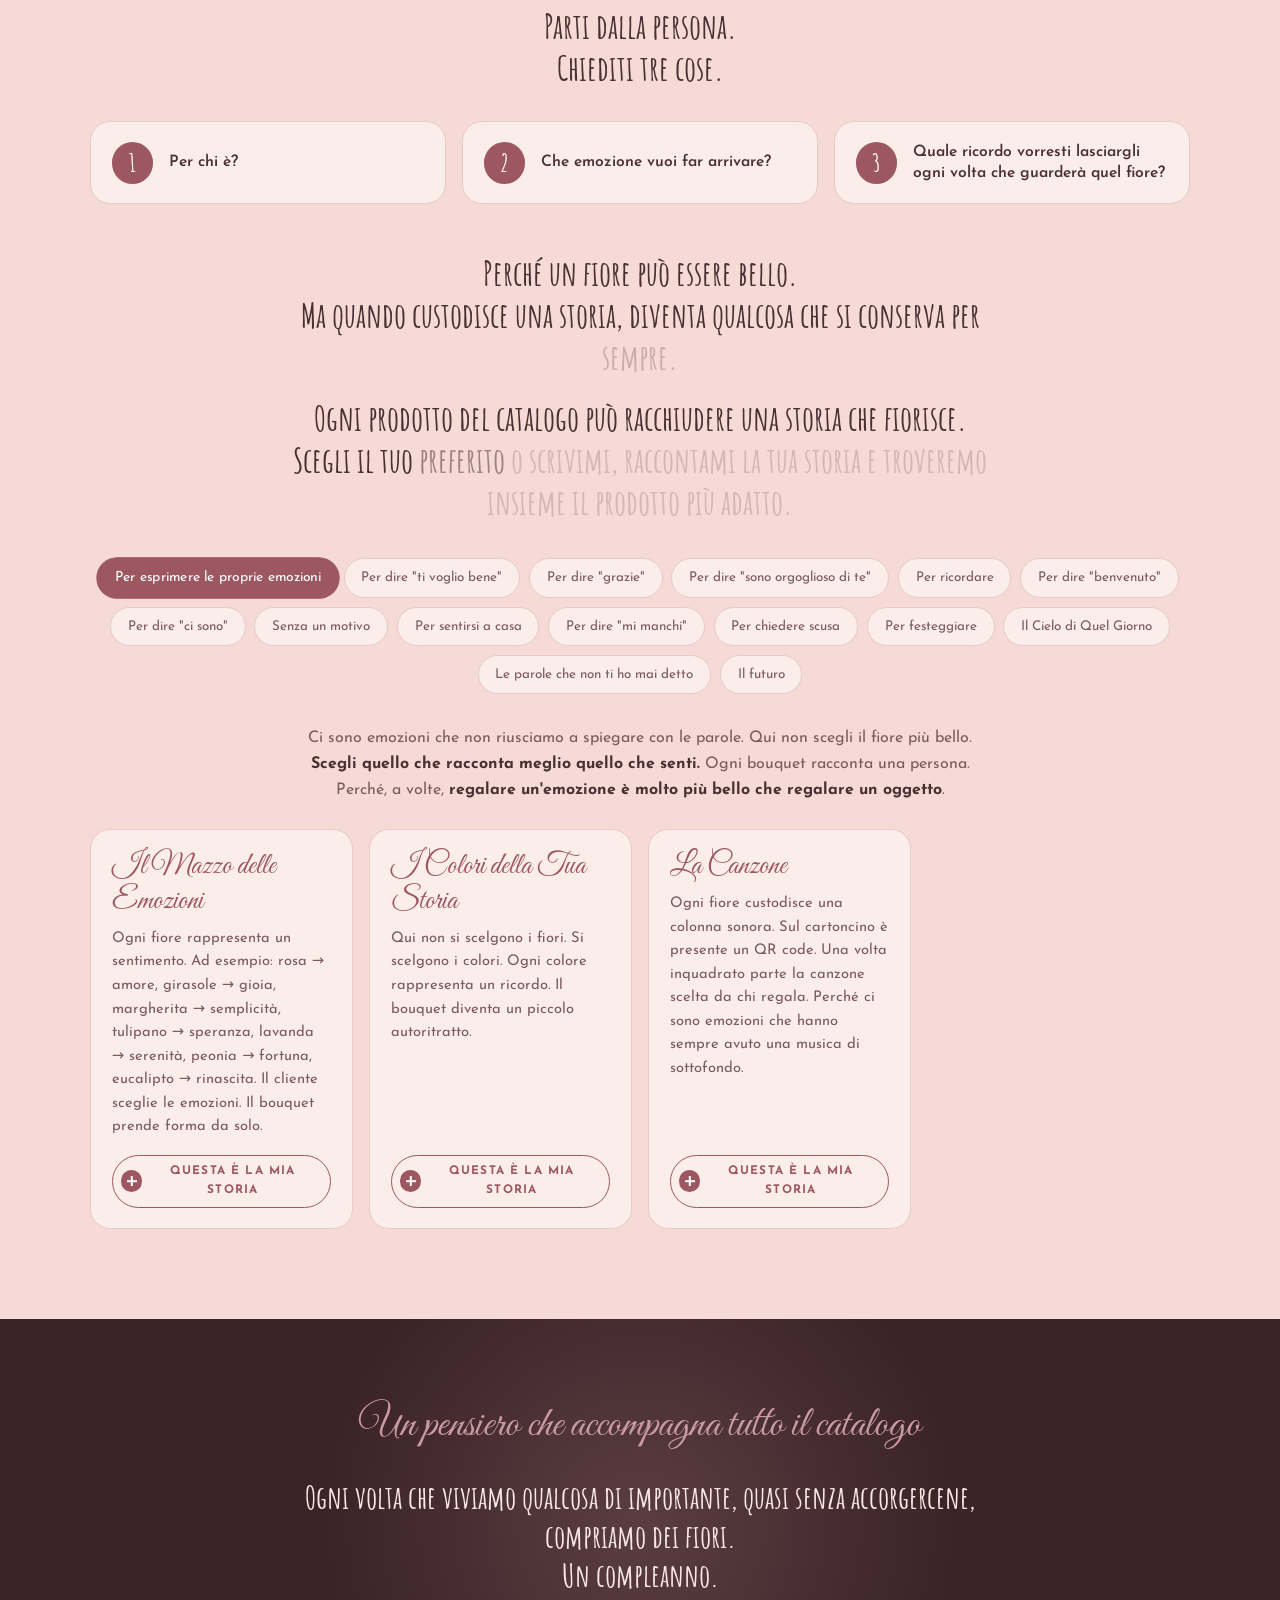
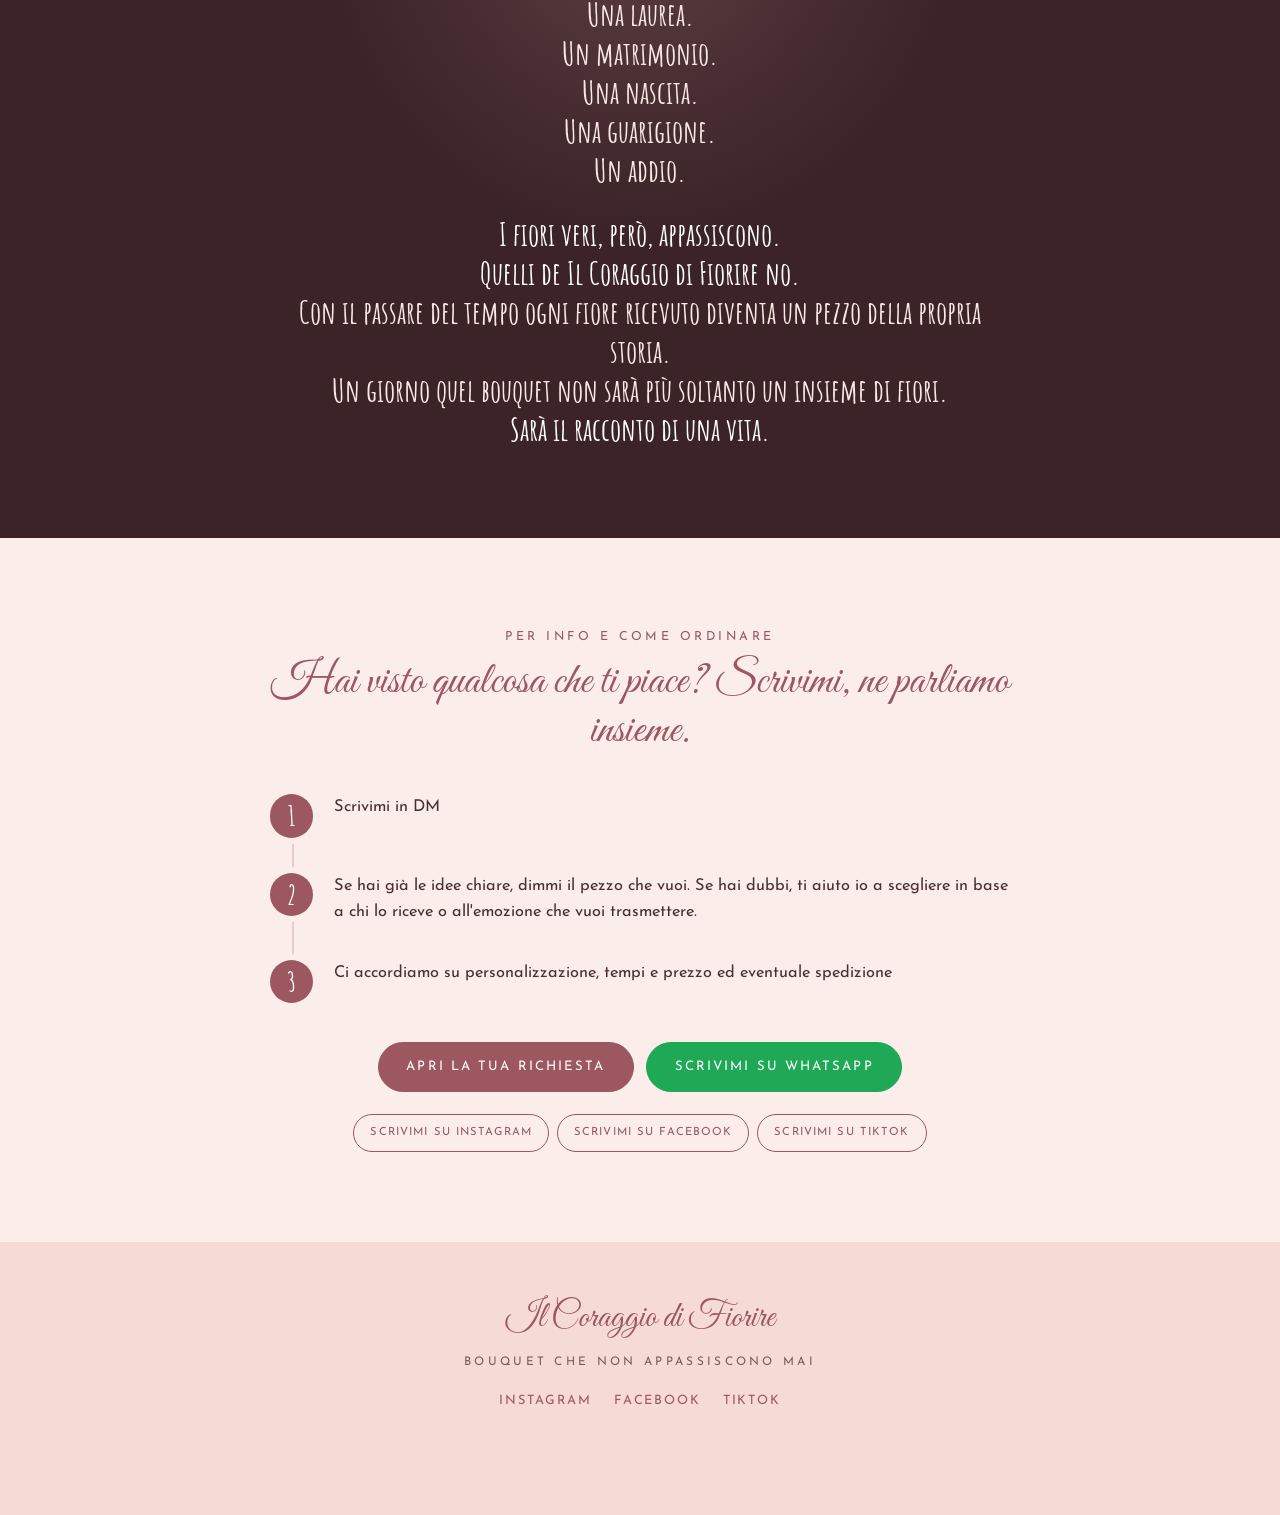
==== commit 2e7b402d: "StockBase: sito aggiornato (15 fiori, 41 prodotti, 1 recensioni)" ====
--- a/index.html
+++ b/index.html
@@ -135,7 +135,7 @@
     <div class="fscroller">
       <button type="button" class="farrow prev" id="fPrev" aria-label="Fiori precedenti">&#8249;</button>
       <button type="button" class="farrow next" id="fNext" aria-label="Fiori successivi">&#8250;</button>
-      <div class="ftrack-wrap" id="fWrap"><div class="ftrack" id="ftrack"><article class="fcard" data-id="tulipano" data-sku="L-028" tabindex="0" role="button" aria-label="Apri Tulipano"><div class="fmedia"><img src="img/t-f-2cd754e82d35ba.webp" alt="Tulipano" loading="lazy" width="640" height="853"><span class=fmulti>2 foto</span></div><div class="fbody"><span class="fnum">01</span><h3>Tulipano</h3><p class="sku">Codice <span>L-028</span></p><button class="addbtn" type="button" data-add="tulipano" aria-label="Aggiungi Tulipano alla richiesta"><i></i><b>Aggiungi</b></button></div></article><article class="fcard" data-id="girasole-versione-2" data-sku="L-017" tabindex="0" role="button" aria-label="Apri Girasole versione 2"><div class="fmedia"><img src="img/t-68930a5241.webp" alt="Girasole versione 2" loading="lazy" width="640" height="853"><span class=fmulti>2 foto</span></div><div class="fbody"><span class="fnum">02</span><h3>Girasole versione 2</h3><p class="sku">Codice <span>L-017</span></p><button class="addbtn" type="button" data-add="girasole-versione-2" aria-label="Aggiungi Girasole versione 2 alla richiesta"><i></i><b>Aggiungi</b></button></div></article><article class="fcard" data-id="margherita" data-sku="L-006" tabindex="0" role="button" aria-label="Apri Margherita"><div class="fmedia"><img src="img/t-adc1ca0802.webp" alt="Margherita" loading="lazy" width="640" height="711"></div><div class="fbody"><span class="fnum">03</span><h3>Margherita</h3><p class="sku">Codice <span>L-006</span></p><button class="addbtn" type="button" data-add="margherita" aria-label="Aggiungi Margherita alla richiesta"><i></i><b>Aggiungi</b></button></div></article><article class="fcard" data-id="margherita-a-ramoscello" data-sku="L-022" tabindex="0" role="button" aria-label="Apri Margherita a ramoscello"><div class="fmedia"><img src="img/t-f-76682cb875217f.webp" alt="Margherita a ramoscello" loading="lazy" width="640" height="853"></div><div class="fbody"><span class="fnum">04</span><h3>Margherita a ramoscello</h3><p class="sku">Codice <span>L-022</span></p><button class="addbtn" type="button" data-add="margherita-a-ramoscello" aria-label="Aggiungi Margherita a ramoscello alla richiesta"><i></i><b>Aggiungi</b></button></div></article><article class="fcard" data-id="lavanda-versione-1" data-sku="L-019" tabindex="0" role="button" aria-label="Apri Lavanda versione 1"><div class="fmedia"><img src="img/t-f-b2ba1b6f74863a.webp" alt="Lavanda versione 1" loading="lazy" width="640" height="853"></div><div class="fbody"><span class="fnum">05</span><h3>Lavanda versione 1</h3><p class="sku">Codice <span>L-019</span></p><button class="addbtn" type="button" data-add="lavanda-versione-1" aria-label="Aggiungi Lavanda versione 1 alla richiesta"><i></i><b>Aggiungi</b></button></div></article><article class="fcard" data-id="lavanda-versione-2" data-sku="L-020" tabindex="0" role="button" aria-label="Apri Lavanda versione 2"><div class="fmedia"><img src="img/t-f-4c4dc8de6733b8.webp" alt="Lavanda versione 2" loading="lazy" width="640" height="853"></div><div class="fbody"><span class="fnum">06</span><h3>Lavanda versione 2</h3><p class="sku">Codice <span>L-020</span></p><button class="addbtn" type="button" data-add="lavanda-versione-2" aria-label="Aggiungi Lavanda versione 2 alla richiesta"><i></i><b>Aggiungi</b></button></div></article><article class="fcard" data-id="fiore-a-5-petali" data-sku="L-012" tabindex="0" role="button" aria-label="Apri Fiore a 5 petali"><div class="fmedia"><img src="img/t-383b700e23.webp" alt="Fiore a 5 petali" loading="lazy" width="640" height="853"><span class=fmulti>3 foto</span></div><div class="fbody"><span class="fnum">07</span><h3>Fiore a 5 petali</h3><p class="sku">Codice <span>L-012</span></p><button class="addbtn" type="button" data-add="fiore-a-5-petali" aria-label="Aggiungi Fiore a 5 petali alla richiesta"><i></i><b>Aggiungi</b></button></div></article><article class="fcard" data-id="ortensia" data-sku="L-024" tabindex="0" role="button" aria-label="Apri Ortensia"><div class="fmedia"><img src="img/t-f-565b50148d60d6.webp" alt="Ortensia" loading="lazy" width="640" height="755"><span class=fmulti>2 foto</span></div><div class="fbody"><span class="fnum">08</span><h3>Ortensia</h3><p class="sku">Codice <span>L-024</span></p><button class="addbtn" type="button" data-add="ortensia" aria-label="Aggiungi Ortensia alla richiesta"><i></i><b>Aggiungi</b></button></div></article><article class="fcard" data-id="garofano-del-poeta" data-sku="L-013" tabindex="0" role="button" aria-label="Apri Garofano del poeta"><div class="fmedia"><img src="img/t-f-0d039ea2c12985.webp" alt="Garofano del poeta" loading="lazy" width="640" height="853"><span class=fmulti>3 foto</span></div><div class="fbody"><span class="fnum">09</span><h3>Garofano del poeta</h3><p class="sku">Codice <span>L-013</span></p><button class="addbtn" type="button" data-add="garofano-del-poeta" aria-label="Aggiungi Garofano del poeta alla richiesta"><i></i><b>Aggiungi</b></button></div></article><article class="fcard" data-id="rosa" data-sku="L-027" tabindex="0" role="button" aria-label="Apri Rosa"><div class="fmedia"><img src="img/t-f-edacb2b623821a.webp" alt="Rosa" loading="lazy" width="640" height="755"><span class=fmulti>2 foto</span></div><div class="fbody"><span class="fnum">10</span><h3>Rosa</h3><p class="sku">Codice <span>L-027</span></p><button class="addbtn" type="button" data-add="rosa" aria-label="Aggiungi Rosa alla richiesta"><i></i><b>Aggiungi</b></button></div></article><article class="fcard" data-id="giglio" data-sku="L-015" tabindex="0" role="button" aria-label="Apri Giglio"><div class="fmedia"><img src="img/t-f-d5f7d7320da116.webp" alt="Giglio" loading="lazy" width="640" height="853"><span class=fmulti>2 foto</span></div><div class="fbody"><span class="fnum">11</span><h3>Giglio</h3><p class="sku">Codice <span>L-015</span></p><button class="addbtn" type="button" data-add="giglio" aria-label="Aggiungi Giglio alla richiesta"><i></i><b>Aggiungi</b></button></div></article><article class="fcard" data-id="pomelia" data-sku="L-026" tabindex="0" role="button" aria-label="Apri Pomelia"><div class="fmedia"><img src="img/t-5476f4211c.webp" alt="Pomelia" loading="lazy" width="640" height="853"></div><div class="fbody"><span class="fnum">12</span><h3>Pomelia</h3><p class="sku">Codice <span>L-026</span></p><button class="addbtn" type="button" data-add="pomelia" aria-label="Aggiungi Pomelia alla richiesta"><i></i><b>Aggiungi</b></button></div></article><article class="fcard" data-id="gerbera" data-sku="L-014" tabindex="0" role="button" aria-label="Apri Gerbera"><div class="fmedia"><img src="img/t-f-029d97e76ee98f.webp" alt="Gerbera" loading="lazy" width="640" height="853"></div><div class="fbody"><span class="fnum">13</span><h3>Gerbera</h3><p class="sku">Codice <span>L-014</span></p><button class="addbtn" type="button" data-add="gerbera" aria-label="Aggiungi Gerbera alla richiesta"><i></i><b>Aggiungi</b></button></div></article><article class="fcard" data-id="eucalipto-verde" data-sku="L-001" tabindex="0" role="button" aria-label="Apri Eucalipto (verde)"><div class="fmedia"><img src="img/t-f-c462df6a77babd.webp" alt="Eucalipto (verde)" loading="lazy" width="640" height="853"></div><div class="fbody"><span class="fnum">14</span><h3>Eucalipto (verde)</h3><p class="sku">Codice <span>L-001</span></p><button class="addbtn" type="button" data-add="eucalipto-verde" aria-label="Aggiungi Eucalipto (verde) alla richiesta"><i></i><b>Aggiungi</b></button></div></article><article class="fcard" data-id="bosso-verde" data-sku="L-009" tabindex="0" role="button" aria-label="Apri Bosso (verde)"><div class="fmedia"><img src="img/t-5cf9754848.webp" alt="Bosso (verde)" loading="lazy" width="640" height="853"></div><div class="fbody"><span class="fnum">15</span><h3>Bosso (verde)</h3><p class="sku">Codice <span>L-009</span></p><button class="addbtn" type="button" data-add="bosso-verde" aria-label="Aggiungi Bosso (verde) alla richiesta"><i></i><b>Aggiungi</b></button></div></article></div></div>
+      <div class="ftrack-wrap" id="fWrap"><div class="ftrack" id="ftrack"><article class="fcard" data-id="tulipano" data-sku="L-028" tabindex="0" role="button" aria-label="Apri Tulipano"><div class="fmedia"><img src="img/t-f-2cd754e82d35ba.webp" alt="Tulipano" loading="lazy" width="640" height="853"><span class=fmulti>2 foto</span></div><div class="fbody"><span class="fnum">01</span><h3>Tulipano</h3><p class="sku">Codice <span>L-028</span></p><button class="addbtn" type="button" data-add="tulipano" aria-label="Aggiungi Tulipano alla richiesta"><i></i><b>Aggiungi</b></button></div></article><article class="fcard" data-id="girasole-versione-2" data-sku="L-017" tabindex="0" role="button" aria-label="Apri Girasole versione 2"><div class="fmedia"><img src="img/t-68930a5241.webp" alt="Girasole versione 2" loading="lazy" width="640" height="853"><span class=fmulti>2 foto</span></div><div class="fbody"><span class="fnum">02</span><h3>Girasole versione 2</h3><p class="sku">Codice <span>L-017</span></p><button class="addbtn" type="button" data-add="girasole-versione-2" aria-label="Aggiungi Girasole versione 2 alla richiesta"><i></i><b>Aggiungi</b></button></div></article><article class="fcard" data-id="margherita" data-sku="L-006" tabindex="0" role="button" aria-label="Apri Margherita"><div class="fmedia"><img src="img/t-adc1ca0802.webp" alt="Margherita" loading="lazy" width="640" height="711"></div><div class="fbody"><span class="fnum">03</span><h3>Margherita</h3><p class="sku">Codice <span>L-006</span></p><button class="addbtn" type="button" data-add="margherita" aria-label="Aggiungi Margherita alla richiesta"><i></i><b>Aggiungi</b></button></div></article><article class="fcard" data-id="margherita-a-ramoscello" data-sku="L-022" tabindex="0" role="button" aria-label="Apri Margherita a ramoscello"><div class="fmedia"><img src="img/t-f-76682cb875217f.webp" alt="Margherita a ramoscello" loading="lazy" width="640" height="853"></div><div class="fbody"><span class="fnum">04</span><h3>Margherita a ramoscello</h3><p class="sku">Codice <span>L-022</span></p><button class="addbtn" type="button" data-add="margherita-a-ramoscello" aria-label="Aggiungi Margherita a ramoscello alla richiesta"><i></i><b>Aggiungi</b></button></div></article><article class="fcard" data-id="lavanda-versione-1" data-sku="L-019" tabindex="0" role="button" aria-label="Apri Lavanda versione 1"><div class="fmedia"><img src="img/t-f-b2ba1b6f74863a.webp" alt="Lavanda versione 1" loading="lazy" width="640" height="853"></div><div class="fbody"><span class="fnum">05</span><h3>Lavanda versione 1</h3><p class="sku">Codice <span>L-019</span></p><button class="addbtn" type="button" data-add="lavanda-versione-1" aria-label="Aggiungi Lavanda versione 1 alla richiesta"><i></i><b>Aggiungi</b></button></div></article><article class="fcard" data-id="lavanda-versione-2" data-sku="L-020" tabindex="0" role="button" aria-label="Apri Lavanda versione 2"><div class="fmedia"><img src="img/t-f-4c4dc8de6733b8.webp" alt="Lavanda versione 2" loading="lazy" width="640" height="853"></div><div class="fbody"><span class="fnum">06</span><h3>Lavanda versione 2</h3><p class="sku">Codice <span>L-020</span></p><button class="addbtn" type="button" data-add="lavanda-versione-2" aria-label="Aggiungi Lavanda versione 2 alla richiesta"><i></i><b>Aggiungi</b></button></div></article><article class="fcard" data-id="fiore-a-5-petali" data-sku="L-012" tabindex="0" role="button" aria-label="Apri Fiore a 5 petali"><div class="fmedia"><img src="img/t-383b700e23.webp" alt="Fiore a 5 petali" loading="lazy" width="640" height="853"><span class=fmulti>2 foto</span></div><div class="fbody"><span class="fnum">07</span><h3>Fiore a 5 petali</h3><p class="sku">Codice <span>L-012</span></p><button class="addbtn" type="button" data-add="fiore-a-5-petali" aria-label="Aggiungi Fiore a 5 petali alla richiesta"><i></i><b>Aggiungi</b></button></div></article><article class="fcard" data-id="ortensia" data-sku="L-024" tabindex="0" role="button" aria-label="Apri Ortensia"><div class="fmedia"><img src="img/t-f-565b50148d60d6.webp" alt="Ortensia" loading="lazy" width="640" height="755"><span class=fmulti>2 foto</span></div><div class="fbody"><span class="fnum">08</span><h3>Ortensia</h3><p class="sku">Codice <span>L-024</span></p><button class="addbtn" type="button" data-add="ortensia" aria-label="Aggiungi Ortensia alla richiesta"><i></i><b>Aggiungi</b></button></div></article><article class="fcard" data-id="garofano-del-poeta" data-sku="L-013" tabindex="0" role="button" aria-label="Apri Garofano del poeta"><div class="fmedia"><img src="img/t-f-0d039ea2c12985.webp" alt="Garofano del poeta" loading="lazy" width="640" height="853"><span class=fmulti>3 foto</span></div><div class="fbody"><span class="fnum">09</span><h3>Garofano del poeta</h3><p class="sku">Codice <span>L-013</span></p><button class="addbtn" type="button" data-add="garofano-del-poeta" aria-label="Aggiungi Garofano del poeta alla richiesta"><i></i><b>Aggiungi</b></button></div></article><article class="fcard" data-id="rosa" data-sku="L-027" tabindex="0" role="button" aria-label="Apri Rosa"><div class="fmedia"><img src="img/t-f-edacb2b623821a.webp" alt="Rosa" loading="lazy" width="640" height="755"><span class=fmulti>2 foto</span></div><div class="fbody"><span class="fnum">10</span><h3>Rosa</h3><p class="sku">Codice <span>L-027</span></p><button class="addbtn" type="button" data-add="rosa" aria-label="Aggiungi Rosa alla richiesta"><i></i><b>Aggiungi</b></button></div></article><article class="fcard" data-id="giglio" data-sku="L-015" tabindex="0" role="button" aria-label="Apri Giglio"><div class="fmedia"><img src="img/t-f-d5f7d7320da116.webp" alt="Giglio" loading="lazy" width="640" height="853"><span class=fmulti>2 foto</span></div><div class="fbody"><span class="fnum">11</span><h3>Giglio</h3><p class="sku">Codice <span>L-015</span></p><button class="addbtn" type="button" data-add="giglio" aria-label="Aggiungi Giglio alla richiesta"><i></i><b>Aggiungi</b></button></div></article><article class="fcard" data-id="pomelia" data-sku="L-026" tabindex="0" role="button" aria-label="Apri Pomelia"><div class="fmedia"><img src="img/t-5476f4211c.webp" alt="Pomelia" loading="lazy" width="640" height="853"></div><div class="fbody"><span class="fnum">12</span><h3>Pomelia</h3><p class="sku">Codice <span>L-026</span></p><button class="addbtn" type="button" data-add="pomelia" aria-label="Aggiungi Pomelia alla richiesta"><i></i><b>Aggiungi</b></button></div></article><article class="fcard" data-id="gerbera" data-sku="L-014" tabindex="0" role="button" aria-label="Apri Gerbera"><div class="fmedia"><img src="img/t-f-029d97e76ee98f.webp" alt="Gerbera" loading="lazy" width="640" height="853"></div><div class="fbody"><span class="fnum">13</span><h3>Gerbera</h3><p class="sku">Codice <span>L-014</span></p><button class="addbtn" type="button" data-add="gerbera" aria-label="Aggiungi Gerbera alla richiesta"><i></i><b>Aggiungi</b></button></div></article><article class="fcard" data-id="eucalipto-verde" data-sku="L-001" tabindex="0" role="button" aria-label="Apri Eucalipto (verde)"><div class="fmedia"><img src="img/t-f-c462df6a77babd.webp" alt="Eucalipto (verde)" loading="lazy" width="640" height="853"></div><div class="fbody"><span class="fnum">14</span><h3>Eucalipto (verde)</h3><p class="sku">Codice <span>L-001</span></p><button class="addbtn" type="button" data-add="eucalipto-verde" aria-label="Aggiungi Eucalipto (verde) alla richiesta"><i></i><b>Aggiungi</b></button></div></article><article class="fcard" data-id="bosso-verde" data-sku="L-009" tabindex="0" role="button" aria-label="Apri Bosso (verde)"><div class="fmedia"><img src="img/t-5cf9754848.webp" alt="Bosso (verde)" loading="lazy" width="640" height="853"></div><div class="fbody"><span class="fnum">15</span><h3>Bosso (verde)</h3><p class="sku">Codice <span>L-009</span></p><button class="addbtn" type="button" data-add="bosso-verde" aria-label="Aggiungi Bosso (verde) alla richiesta"><i></i><b>Aggiungi</b></button></div></article></div></div>
     </div>
     <div class="fmeta wrapx">
       <span class="fcount"><b id="fcur">01</b> / 15</span>
@@ -341,7 +341,7 @@
 <div class="toast" id="toast" role="status" aria-live="polite"></div>
 
 <script type="application/json" id="meta">{"fioriFallback":"Questi sono i fiori che posso realizzare in ciniglia. La raccolta è in continuo aggiornamento. Non vedi il fiore che stai cercando? Scrivimi e valutiamo insieme se è realizzabile.","albumTitle":"Il Giardino dei Ricordi"}</script>
-<script type="application/json" id="catalog">[{"id":"tulipano","kind":"fiore","title":"Tulipano","sku":"L-028","group":"I fiori disponibili","imgs":["img/f-2cd754e82d35ba.webp","img/f-55f6c6795883f6.webp"],"thumb":"img/t-f-2cd754e82d35ba.webp","real":false,"desc":"","occ":[]},{"id":"girasole-versione-2","kind":"fiore","title":"Girasole versione 2","sku":"L-017","group":"I fiori disponibili","imgs":["img/68930a5241.webp","img/0725485638.webp"],"thumb":"img/t-68930a5241.webp","real":false,"desc":"","occ":[]},{"id":"margherita","kind":"fiore","title":"Margherita","sku":"L-006","group":"I fiori disponibili","imgs":["img/adc1ca0802.webp"],"thumb":"img/t-adc1ca0802.webp","real":false,"desc":"","occ":[]},{"id":"margherita-a-ramoscello","kind":"fiore","title":"Margherita a ramoscello","sku":"L-022","group":"I fiori disponibili","imgs":["img/f-76682cb875217f.webp"],"thumb":"img/t-f-76682cb875217f.webp","real":false,"desc":"","occ":[]},{"id":"lavanda-versione-1","kind":"fiore","title":"Lavanda versione 1","sku":"L-019","group":"I fiori disponibili","imgs":["img/f-b2ba1b6f74863a.webp"],"thumb":"img/t-f-b2ba1b6f74863a.webp","real":false,"desc":"","occ":[]},{"id":"lavanda-versione-2","kind":"fiore","title":"Lavanda versione 2","sku":"L-020","group":"I fiori disponibili","imgs":["img/f-4c4dc8de6733b8.webp"],"thumb":"img/t-f-4c4dc8de6733b8.webp","real":false,"desc":"Fiore: 2 scovolini attorcigliati e su se stessi e tra di loro\nFoglia con 1 scovolino","occ":[]},{"id":"fiore-a-5-petali","kind":"fiore","title":"Fiore a 5 petali","sku":"L-012","group":"I fiori disponibili","imgs":["img/383b700e23.webp","img/079193f8f0.webp","img/8c768c0a66.webp"],"thumb":"img/t-383b700e23.webp","real":false,"desc":"","occ":[]},{"id":"ortensia","kind":"fiore","title":"Ortensia","sku":"L-024","group":"I fiori disponibili","imgs":["img/f-565b50148d60d6.webp","img/f-019e10f5e1ffa6.webp"],"thumb":"img/t-f-565b50148d60d6.webp","real":false,"desc":"","occ":[]},{"id":"garofano-del-poeta","kind":"fiore","title":"Garofano del poeta","sku":"L-013","group":"I fiori disponibili","imgs":["img/f-0d039ea2c12985.webp","img/f-1577a759c4f829.webp","img/f-ea7abbe717d433.webp"],"thumb":"img/t-f-0d039ea2c12985.webp","real":false,"desc":"","occ":[]},{"id":"rosa","kind":"fiore","title":"Rosa","sku":"L-027","group":"I fiori disponibili","imgs":["img/f-edacb2b623821a.webp","img/f-ac132a978b55cb.webp"],"thumb":"img/t-f-edacb2b623821a.webp","real":false,"desc":"","occ":[]},{"id":"giglio","kind":"fiore","title":"Giglio","sku":"L-015","group":"I fiori disponibili","imgs":["img/f-d5f7d7320da116.webp","img/f-865bfa387027e5.webp"],"thumb":"img/t-f-d5f7d7320da116.webp","real":false,"desc":"","occ":[]},{"id":"pomelia","kind":"fiore","title":"Pomelia","sku":"L-026","group":"I fiori disponibili","imgs":["img/5476f4211c.webp"],"thumb":"img/t-5476f4211c.webp","real":false,"desc":"","occ":[]},{"id":"gerbera","kind":"fiore","title":"Gerbera","sku":"L-014","group":"I fiori disponibili","imgs":["img/f-029d97e76ee98f.webp"],"thumb":"img/t-f-029d97e76ee98f.webp","real":false,"desc":"","occ":[]},{"id":"eucalipto-verde","kind":"fiore","title":"Eucalipto (verde)","sku":"L-001","group":"I fiori disponibili","imgs":["img/f-c462df6a77babd.webp"],"thumb":"img/t-f-c462df6a77babd.webp","real":false,"desc":"","occ":[]},{"id":"bosso-verde","kind":"fiore","title":"Bosso (verde)","sku":"L-009","group":"I fiori disponibili","imgs":["img/5cf9754848.webp"],"thumb":"img/t-5cf9754848.webp","real":false,"desc":"","occ":[]},{"id":"fiore-singolo-su-cartoncino","kind":"prodotto","title":"Fiore singolo su cartoncino","sku":null,"group":"Fiori singoli e bouquet","gid":"fiori-singoli-e-bouquet","imgs":["img/427b60412d.webp"],"thumb":"img/t-427b60412d.webp","real":true,"desc":"Fiore confezionato con cartoncino con messaggio o dedica, per bomboniera o altro.","occ":["Battesimo","Prima Comunione","Cresima","Laurea","Matrimonio","Gender reveal","Festa della mamma","Festa del papà","Festa dei nonni","Idea regalo Natale","San Valentino","Regalo Maestre","Capodanno","Anniversario","Festa della donna","Pensieri aziendali"]},{"id":"fiore-singolo-con-biglietto-legato","kind":"prodotto","title":"Fiore singolo con biglietto legato","sku":null,"group":"Fiori singoli e bouquet","gid":"fiori-singoli-e-bouquet","imgs":["img/1834f78e0a.webp"],"thumb":"img/t-1834f78e0a.webp","real":true,"desc":"Fiore confezionato con cartoncino o con un biglietto legato, con messaggio o dedica; si può aggiungere anche una scatola con luci LED.","occ":["Battesimo","Prima Comunione","Cresima","Laurea","Matrimonio","Gender reveal","Nascita","Festa della mamma","Festa del papà","Festa dei nonni","Idea regalo Natale","San Valentino","Regalo Maestre","Festa della donna"]},{"id":"fiore-singolo-incartato","kind":"prodotto","title":"Fiore singolo incartato","sku":null,"group":"Fiori singoli e bouquet","gid":"fiori-singoli-e-bouquet","imgs":["img/39a6739b66.webp"],"thumb":"img/t-39a6739b66.webp","real":true,"desc":"Un fiore avvolto in un incarto trasparente con fiocco","occ":["San Valentino","Anniversario","Primo appuntamento","Compleanno","Pensiero spontaneo","Idea regalo Natale","Festa della donna"]},{"id":"bouquet-small","kind":"prodotto","title":"Bouquet Small","sku":null,"group":"Fiori singoli e bouquet","gid":"fiori-singoli-e-bouquet","imgs":["img/e19a4fe95c.webp"],"thumb":"img/t-e19a4fe95c.webp","real":true,"desc":"Un piccolo mazzo da 1 a 3 fiori, essenziale ma curato nei dettagli e completamente personalizzabile.","occ":["Anniversario","Commemorazione defunti","Compleanno","Decorazione per la casa","Festa dei nonni","Festa del papà","Festa della donna","Festa della mamma","Idea inaugurazione negozi o nuove case","Idea regalo Natale","Laurea","Matrimonio","Nascita","Pensieri aziendali","Proposta di matrimonio","Regalo Maestre","San Valentino"]},{"id":"bouquet-medium","kind":"prodotto","title":"Bouquet Medium","sku":null,"group":"Fiori singoli e bouquet","gid":"fiori-singoli-e-bouquet","imgs":["img/c1ffee307e.webp"],"thumb":"img/t-c1ffee307e.webp","real":true,"desc":"Un mazzo da 4 a 8 fiori, la scelta più versatile. Perfetto per la maggior parte delle occasioni e completamente personalizzabile.","occ":["Anniversario","Commemorazione defunti","Compleanno","Decorazione per la casa","Festa dei nonni","Festa del papà","Festa della donna","Festa della mamma","Idea inaugurazione negozi o nuove case","Idea regalo Natale","Laurea","Matrimonio","Nascita","Pensieri aziendali","Proposta di matrimonio","Regalo Maestre","San Valentino"]},{"id":"bouquet-large","kind":"prodotto","title":"Bouquet Large","sku":null,"group":"Fiori singoli e bouquet","gid":"fiori-singoli-e-bouquet","imgs":["img/ad41d930d0.webp"],"thumb":"img/t-ad41d930d0.webp","real":true,"desc":"Un mazzo generoso, da 9 fino a 15 fiori — per un regalo che non passa inosservato, nei momenti che meritano di essere celebrati in grande.","occ":["Anniversario","Commemorazione defunti","Compleanno","Decorazione per la casa","Festa dei nonni","Festa del papà","Festa della donna","Festa della mamma","Idea inaugurazione negozi o nuove case","Idea regalo Natale","Laurea","Matrimonio","Nascita","Pensieri aziendali","Proposta di matrimonio","Regalo Maestre","San Valentino"]},{"id":"bouquet-rotondo","kind":"prodotto","title":"Bouquet Rotondo","sku":null,"group":"Fiori singoli e bouquet","gid":"fiori-singoli-e-bouquet","imgs":["img/9568da687f.webp"],"thumb":"img/t-9568da687f.webp","real":true,"desc":"Fiori raccolti fitti in una forma tonda e compatta, da un minimo di 7-8 fiori in su — uno stile diverso dal classico mazzo, più scenografico.","occ":["Anniversario","Commemorazione defunti","Compleanno","Decorazione per la casa","Festa dei nonni","Festa del papà","Festa della donna","Festa della mamma","Idea inaugurazione negozi o nuove case","Idea regalo Natale","Laurea","Matrimonio","Nascita","Pensieri aziendali","Proposta di matrimonio","Regalo Maestre","San Valentino"]},{"id":"fiori-in-vaso","kind":"prodotto","title":"Fiori in vaso","sku":null,"group":"Fiori singoli e bouquet","gid":"fiori-singoli-e-bouquet","imgs":[],"thumb":null,"real":false,"desc":"Fiori in vasetto + biglietto dedica.","occ":["Festa della mamma","Festa del papà","Festa dei nonni","Idea regalo Natale","San Valentino","Regalo Maestre","Anniversario","Festa della donna"]},{"id":"bouquet-con-foto","kind":"prodotto","title":"Bouquet con foto","sku":null,"group":"Fiori singoli e bouquet","gid":"fiori-singoli-e-bouquet","imgs":["img/ce7c8079e0.webp"],"thumb":"img/t-ce7c8079e0.webp","real":true,"desc":"Bouquet con l'inserimento di foto, ecografia, disegno di bimbo, dedica, codice Spotify, QR code o coordinate geografiche.","occ":["Festa della mamma","Festa del papà","Festa dei nonni","Idea regalo Natale","San Valentino","Regalo Maestre","Anniversario","Nascita","Festa della donna"]},{"id":"bouquet-solo-per-il-lancio","kind":"prodotto","title":"Bouquet solo per il lancio","sku":null,"group":"Fiori singoli e bouquet","gid":"fiori-singoli-e-bouquet","imgs":[],"thumb":null,"real":false,"desc":"Bouquet esclusivamente per il lancio: chi lo prende se lo porta a casa e resta per sempre.","occ":["Matrimonio"]},{"id":"boutonniere-e-corsage","kind":"prodotto","title":"Boutonnière e corsage","sku":null,"group":"Accessori da indossare","gid":"accessori-da-indossare","imgs":[],"thumb":null,"real":false,"desc":"Piccoli fiorellini coordinati per gli uomini e le damigelle.","occ":["Matrimonio"]},{"id":"coroncina-di-fiori","kind":"prodotto","title":"Coroncina di fiori","sku":null,"group":"Accessori da indossare","gid":"accessori-da-indossare","imgs":[],"thumb":null,"real":false,"desc":"Fiori intrecciati in ghirlanda per foto bimbo e shooting fotografico, o cerchietto per damigelle.","occ":["Nascita","Matrimonio","Prima Comunione"]},{"id":"centro-tavolo","kind":"prodotto","title":"Centro tavolo","sku":null,"group":"Per la tavola e l'allestimento","gid":"per-la-tavola-e-l-allestimento","imgs":[],"thumb":null,"real":false,"desc":"Composizione media 6-8 fiori, orizzontale o più alta, con vaso in ceramica, cestino in vimini o cassetta di legno; ogni tavolo può avere un tema, un colore o una tipologia di fiore diversa.","occ":["Battesimo","Cresima","Matrimonio","Prima Comunione","Laurea","Idea regalo Natale","Pasqua","Capodanno"]},{"id":"numeri-tavolo","kind":"prodotto","title":"Numeri tavolo","sku":null,"group":"Per la tavola e l'allestimento","gid":"per-la-tavola-e-l-allestimento","imgs":[],"thumb":null,"real":false,"desc":"Numeri dei tavoli decorati con fiori singoli o in cerchio.","occ":["Compleanno","Battesimo","Cresima","Matrimonio","Prima Comunione","Laurea"]},{"id":"segnaposto-tavolo","kind":"prodotto","title":"Segnaposto tavolo","sku":null,"group":"Per la tavola e l'allestimento","gid":"per-la-tavola-e-l-allestimento","imgs":["img/aecdd6e8d2.webp"],"thumb":"img/t-aecdd6e8d2.webp","real":true,"desc":"Piccolo fiore personalizzato con il nome dell'ospite o una frase.","occ":["Compleanno","Battesimo","Cresima","Matrimonio","Prima Comunione","Laurea"]},{"id":"segnaposto-a-segnalibro","kind":"prodotto","title":"Segnaposto a Segnalibro","sku":null,"group":"Per la tavola e l'allestimento","gid":"per-la-tavola-e-l-allestimento","imgs":["img/1afe1dea9f.webp"],"thumb":"img/t-1afe1dea9f.webp","real":true,"desc":"Piccolo fiore personalizzato con nome e frase per l'ospite, in forma di segnalibro.","occ":["Compleanno","Battesimo","Cresima","Matrimonio","Prima Comunione","Laurea"]},{"id":"porta-tovagliolo","kind":"prodotto","title":"Porta tovagliolo","sku":null,"group":"Per la tavola e l'allestimento","gid":"per-la-tavola-e-l-allestimento","imgs":[],"thumb":null,"real":false,"desc":"Un mini fiore o mini bouquet legato al tovagliolo con un fiocco, oppure attaccato a un anello.","occ":["Compleanno","Battesimo","Cresima","Matrimonio","Prima Comunione","Laurea"]},{"id":"bomboniera-classica","kind":"prodotto","title":"Bomboniera classica","sku":null,"group":"Bomboniere e piccoli pensieri","gid":"bomboniere-e-piccoli-pensieri","imgs":["img/27b8cf3675.webp"],"thumb":"img/t-27b8cf3675.webp","real":true,"desc":"4-5 fiori in vasetto + nastro, oppure 4-5 fiori su base in legno con confetti (possono essere chiusi in una scatolina trasparente).","occ":["Battesimo","Cresima","Compleanno","Prima Comunione","Laurea"]},{"id":"bomboniera-mini","kind":"prodotto","title":"Bomboniera mini","sku":null,"group":"Bomboniere e piccoli pensieri","gid":"bomboniere-e-piccoli-pensieri","imgs":[],"thumb":null,"real":false,"desc":"Fiore singolo o vasetto con un solo fiore + sacchetto confetti coordinato.","occ":["Battesimo","Cresima","Compleanno","Prima Comunione","Laurea","Gender reveal"]},{"id":"box-gender-reveal","kind":"prodotto","title":"Box gender reveal","sku":null,"group":"Bomboniere e piccoli pensieri","gid":"bomboniere-e-piccoli-pensieri","imgs":[],"thumb":null,"real":false,"desc":"Box o cestino con fiori all'interno per scoprire il sesso del bambino.","occ":["Gender reveal"]},{"id":"scatola-regalo","kind":"prodotto","title":"Scatola regalo","sku":null,"group":"Bomboniere e piccoli pensieri","gid":"bomboniere-e-piccoli-pensieri","imgs":["img/4e37213da9.webp"],"thumb":"img/t-4e37213da9.webp","real":true,"desc":"Box con fiori + pensiero o lettera (profumo, cioccolato, foto, QR code, candela).","occ":["Festa della mamma","Festa del papà","Festa dei nonni","Idea regalo Natale","Pasqua","San Valentino","Regalo Maestre","Anniversario","Festa della donna","Pensieri aziendali","Nascita","Gender reveal"]},{"id":"fiocco-nascita-con-nome-e-fiori","kind":"prodotto","title":"Fiocco nascita con nome e fiori","sku":null,"group":"Nomi e lettere floreali","gid":"nomi-e-lettere-floreali","imgs":["img/fiocco-nascita.webp"],"thumb":"img/t-fiocco-nascita.webp","real":true,"desc":"Nome in corsivo (effetto tricotin) e rivestimento di fiori; si possono fare anche forme diverse (nuvola, luna).","occ":["Nascita"]},{"id":"lettere-o-numeri-con-fiori","kind":"prodotto","title":"Lettere o numeri con fiori","sku":null,"group":"Nomi e lettere floreali","gid":"nomi-e-lettere-floreali","imgs":[],"thumb":null,"real":false,"desc":"Lettere del nome o numeri in legno o altro materiale con fiori (es. “Luca”, “Love”, “Boy o Girl”, “A&S” fatto di fiori).","occ":["Nascita","Compleanno","Matrimonio","Gender reveal","Festa della mamma","Festa del papà","Festa dei nonni","Idea regalo Natale","San Valentino","Capodanno","Anniversario"]},{"id":"shadow-box","kind":"prodotto","title":"Shadow box","sku":null,"group":"Cornici e composizioni da conservare","gid":"cornici-e-composizioni-da-conservare","imgs":["img/ef52b6c72f.webp"],"thumb":"img/t-ef52b6c72f.webp","real":true,"desc":"Cornice con composizione o fiore singolo e scritta/dedica all'interno; si può aggiungere anche la foto.","occ":["Festa della mamma","Festa del papà","Festa dei nonni","Idea regalo Natale","San Valentino","Anniversario","Decorazione per la casa","Festa della donna","Proposta di matrimonio","Nascita"]},{"id":"cornice-portafoto-decorata","kind":"prodotto","title":"Cornice portafoto decorata","sku":null,"group":"Cornici e composizioni da conservare","gid":"cornici-e-composizioni-da-conservare","imgs":["img/51947f3da2.webp"],"thumb":"img/t-51947f3da2.webp","real":true,"desc":"Cornice portafoto con fiori.","occ":["Festa della mamma","Festa del papà","Festa dei nonni","Idea regalo Natale","San Valentino","Regalo Maestre","Anniversario","Festa della donna"]},{"id":"la-scatola-dei-ricordi","kind":"prodotto","title":"La scatola dei ricordi","sku":null,"group":"Cornici e composizioni da conservare","gid":"cornici-e-composizioni-da-conservare","imgs":[],"thumb":null,"real":false,"desc":"Scatola semplice o cofanetto in legno decorata con fiori dove raccogliere i ricordi di un'occasione speciale (ecografie, decorazioni matrimonio, biglietti di auguri).","occ":["Compleanno","Nascita","Matrimonio"]},{"id":"mappa-floreale","kind":"prodotto","title":"Mappa floreale","sku":null,"group":"Cornici e composizioni da conservare","gid":"cornici-e-composizioni-da-conservare","imgs":[],"thumb":null,"real":false,"desc":"Una cornice con dentro la cartina geografica di fiori del posto preferito (mondo, Sicilia, Italia).","occ":["Festa della mamma","Festa del papà","Festa dei nonni","Idea regalo Natale","San Valentino","Regalo Maestre","Anniversario","Festa della donna","Decorazione per la casa","Proposta di matrimonio"]},{"id":"costellazione-o-astro-floreale","kind":"prodotto","title":"Costellazione o astro floreale","sku":null,"group":"Cornici e composizioni da conservare","gid":"cornici-e-composizioni-da-conservare","imgs":[],"thumb":null,"real":false,"desc":"Una cornice con dentro la costellazione di fiori legata da un filo dorato, oppure la luna, il sole o le fasi lunari ricoperti di fiori (giorno di nascita o segno zodiacale).","occ":["Festa della mamma","Festa del papà","Festa dei nonni","Idea regalo Natale","San Valentino","Anniversario","Festa della donna","Decorazione per la casa","Proposta di matrimonio"]},{"id":"il-cielo-di-quel-giorno","kind":"prodotto","title":"Il cielo di quel giorno","sku":null,"group":"Cornici e composizioni da conservare","gid":"cornici-e-composizioni-da-conservare","imgs":["img/2da63d561d.webp"],"thumb":"img/t-2da63d561d.webp","real":true,"desc":"È come una fotografia di quel momento: la volta celeste dipinta a mano, con le costellazioni e i fiori a comporla. Bastano data, ora e luogo per ricreare il cielo esatto di quella notte.","occ":["Nascita","Battesimo","Compleanno","Laurea","Matrimonio","Proposta di matrimonio","Anniversario","Festa della mamma","Festa del papà","Festa dei nonni","Festa della donna","San Valentino","Idea regalo Natale","Decorazione per la casa","Idea inaugurazione negozi o nuove case"]},{"id":"cuore-floreale","kind":"prodotto","title":"Cuore floreale","sku":null,"group":"Cornici e composizioni da conservare","gid":"cornici-e-composizioni-da-conservare","imgs":[],"thumb":null,"real":false,"desc":"Cuore interamente riempito di fiori, o mazzo di cuoricini.","occ":["Festa della mamma","Festa del papà","Idea regalo Natale","San Valentino","Anniversario","Decorazione per la casa","Festa della donna","Proposta di matrimonio"]},{"id":"richiesta-di-fare-da-padrino-testimone","kind":"prodotto","title":"Richiesta di fare da padrino/testimone","sku":null,"group":"Cornici e composizioni da conservare","gid":"cornici-e-composizioni-da-conservare","imgs":[],"thumb":null,"real":false,"desc":"Cornice con fiori e scritta o dedica all'interno; si può aggiungere anche la foto.","occ":["Battesimo","Matrimonio","Compleanno"]},{"id":"segnalibro","kind":"prodotto","title":"Segnalibro","sku":null,"group":"Per la casa","gid":"per-la-casa","imgs":["img/1afe1dea9f.webp"],"thumb":"img/t-1afe1dea9f.webp","real":true,"desc":"Segnalibro con fiore completamente personalizzabile.","occ":["Idea regalo Natale","Festa della mamma","Festa del papà","Regalo Maestre","Pensieri aziendali"]},{"id":"il-vaso-delle-stagioni","kind":"prodotto","title":"Il vaso delle stagioni","sku":null,"group":"Per la casa","gid":"per-la-casa","imgs":[],"thumb":null,"real":false,"desc":"Quattro composizioni stagionali diverse, da cambiare durante l'anno in un unico vaso.","occ":["Festa della mamma","Festa del papà","Festa dei nonni","Idea regalo Natale","San Valentino","Regalo Maestre","Anniversario","Festa della donna","Decorazione per la casa","Proposta di matrimonio"]},{"id":"bouquet-da-decorazione","kind":"prodotto","title":"Bouquet da decorazione","sku":null,"group":"Per la casa","gid":"per-la-casa","imgs":[],"thumb":null,"real":false,"desc":"Fiori decorativi in vaso o singoli, anche da scrivania, anche a tema stagionale.","occ":["Decorazione per la casa","Idea inaugurazione negozi o nuove case","Commemorazione defunti"]},{"id":"ghirlanda","kind":"prodotto","title":"Ghirlanda","sku":null,"group":"Per la casa","gid":"per-la-casa","imgs":[],"thumb":null,"real":false,"desc":"Ghirlanda da porta a tema.","occ":["Idea regalo Natale","Pasqua","Halloween o Autunno","Estate"]},{"id":"specchio-floreale","kind":"prodotto","title":"Specchio floreale","sku":null,"group":"Per la casa","gid":"per-la-casa","imgs":[],"thumb":null,"real":false,"desc":"Specchio decorato con fiori sui bordi, completamente o parzialmente.","occ":["Festa della mamma","Idea regalo Natale","San Valentino","Regalo Maestre","Anniversario","Festa della donna","Decorazione per la casa"]},{"id":"ferma-tenda","kind":"prodotto","title":"Ferma tenda","sku":null,"group":"Per la casa","gid":"per-la-casa","imgs":[],"thumb":null,"real":false,"desc":"Fiore con supporto per tenere stretta la tenda.","occ":["Festa della mamma","Festa dei nonni","Idea regalo Natale","Decorazione per la casa","Festa della donna"]},{"id":"fiori-come-decorazioni-per-l-albero-di-natale","kind":"prodotto","title":"Fiori come decorazioni per l'Albero di Natale","sku":null,"group":"Per la casa","gid":"per-la-casa","imgs":[],"thumb":null,"real":false,"desc":"Fiore singolo da inserire nell'albero.","occ":["Decorazione per la casa","Idea regalo Natale"]},{"id":"calendario-dell-avvento-floreale","kind":"prodotto","title":"Calendario dell'Avvento floreale","sku":null,"group":"Per la casa","gid":"per-la-casa","imgs":[],"thumb":null,"real":false,"desc":"24 piccoli sacchetti che contengono dei fiori singoli; alla fine si ottiene una composizione completa.","occ":["Idea regalo Natale","Decorazione per la casa"]},{"id":"un-fiore-per-ogni-mese-di-vita","kind":"prodotto","title":"Un fiore per ogni mese di vita","sku":null,"group":"Per la casa","gid":"per-la-casa","imgs":[],"thumb":null,"real":false,"desc":"Un fiore singolo diverso per i primi 12 mesi (magari associato al mese dell'anno), o diversi fiori per formare il numero.","occ":["Nascita"]},{"id":"il-fiore-del-mese-di-nascita","kind":"prodotto","title":"Il fiore del mese di nascita","sku":null,"group":"Per la casa","gid":"per-la-casa","imgs":[],"thumb":null,"real":false,"desc":"Bouquet o fiore singolo del mese di nascita.","occ":["Festa della mamma","Festa del papà","Festa dei nonni","Idea regalo Natale","San Valentino","Regalo Maestre","Anniversario","Festa della donna","Commemorazione defunti","Decorazione per la casa","Pensieri aziendali"]},{"id":"bianco-e-pesca","kind":"album","title":"Bianco e Pesca","sku":"AL-001","group":"Il Giardino dei Ricordi","imgs":["img/f-ebc86fd6bff374.webp","img/f-7da176be3940cc.webp","img/f-2e2343bb5f7100.webp"],"thumb":"img/t-f-ebc86fd6bff374.webp","real":true,"desc":"Tulipani e rose","occ":[]},{"id":"azzurro-e-rosa","kind":"album","title":"Azzurro e Rosa","sku":"AL-002","group":"Il Giardino dei Ricordi","imgs":["img/f-4d3f2474db6a2e.webp","img/f-e8fe5e487a7f18.webp","img/f-d44c976bb69336.webp"],"thumb":"img/t-f-4d3f2474db6a2e.webp","real":true,"desc":"Blu","occ":[]},{"id":"il-mazzo-delle-emozioni","kind":"storia","title":"Il Mazzo delle Emozioni","group":"Per esprimere le proprie emozioni","text":"Ogni fiore rappresenta un sentimento. Ad esempio: rosa → amore, girasole → gioia, margherita → semplicità, tulipano → speranza, lavanda → serenità, peonia → fortuna, eucalipto → rinascita. Il cliente sceglie le emozioni. Il bouquet prende forma da solo.","imgs":[],"thumb":null,"sku":null,"desc":"Ogni fiore rappresenta un sentimento. Ad esempio: rosa → amore, girasole → gioia, margherita → semplicità, tulipano → speranza, lavanda → serenità, peonia → fortuna, eucalipto → rinascita. Il cliente sceglie le emozioni. Il bouquet prende forma da solo.","occ":[]},{"id":"i-colori-della-tua-storia","kind":"storia","title":"I Colori della Tua Storia","group":"Per esprimere le proprie emozioni","text":"Qui non si scelgono i fiori. Si scelgono i colori. Ogni colore rappresenta un ricordo. Il bouquet diventa un piccolo autoritratto.","imgs":[],"thumb":null,"sku":null,"desc":"Qui non si scelgono i fiori. Si scelgono i colori. Ogni colore rappresenta un ricordo. Il bouquet diventa un piccolo autoritratto.","occ":[]},{"id":"la-canzone","kind":"storia","title":"La Canzone","group":"Per esprimere le proprie emozioni","text":"Ogni fiore custodisce una colonna sonora. Sul cartoncino è presente un QR code. Una volta inquadrato parte la canzone scelta da chi regala. Perché ci sono emozioni che hanno sempre avuto una musica di sottofondo.","imgs":[],"thumb":null,"sku":null,"desc":"Ogni fiore custodisce una colonna sonora. Sul cartoncino è presente un QR code. Una volta inquadrato parte la canzone scelta da chi regala. Perché ci sono emozioni che hanno sempre avuto una musica di sottofondo.","occ":[]},{"id":"sei-il-mio-posto","kind":"storia","title":"Sei il mio posto","group":"Per dire \"ti voglio bene\"","text":"Per quelle persone che, ovunque siamo, riescono a farci sentire protetti. Non è un luogo. È una sensazione.","imgs":[],"thumb":null,"sku":null,"desc":"Per quelle persone che, ovunque siamo, riescono a farci sentire protetti. Non è un luogo. È una sensazione.","occ":[]},{"id":"sei-passato-di-qui","kind":"storia","title":"Sei passato di qui","group":"Per dire \"ti voglio bene\"","text":"Ci sono persone che arrivano nella nostra vita senza fare rumore. Poi, un giorno, ci accorgiamo che da quando ci sono loro qualcosa è cambiato. Abbiamo imparato a ridere di più. Ad avere più coraggio. A sentirci meno soli. Questa collezione nasce per tutte quelle persone che, passando nella nostra vita, hanno lasciato un segno che il tempo non cancellerà. Perché alcune persone non restano semplicemente accanto a noi. Ci trasformano.","imgs":[],"thumb":null,"sku":null,"desc":"Ci sono persone che arrivano nella nostra vita senza fare rumore. Poi, un giorno, ci accorgiamo che da quando ci sono loro qualcosa è cambiato. Abbiamo imparato a ridere di più. Ad avere più coraggio. A sentirci meno soli. Questa collezione nasce per tutte quelle persone che, passando nella nostra vita, hanno lasciato un segno che il tempo non cancellerà. Perché alcune persone non restano semplicemente accanto a noi. Ci trasformano.","occ":[]},{"id":"il-fiore-delle-promesse","kind":"storia","title":"Il Fiore delle Promesse","group":"Per dire \"ti voglio bene\"","text":"Una dedica racconta ciò che proviamo oggi. Una promessa parla del domani. Insieme al fiore ci sarà posto per un piccolo cartoncino piegato o una pergamena. Dentro non si scrive un'emozione. Si scrive un impegno. Una promessa da custodire. Perché ci sono parole che meritano di durare quanto il fiore che le accompagna.","imgs":[],"thumb":null,"sku":null,"desc":"Una dedica racconta ciò che proviamo oggi. Una promessa parla del domani. Insieme al fiore ci sarà posto per un piccolo cartoncino piegato o una pergamena. Dentro non si scrive un'emozione. Si scrive un impegno. Una promessa da custodire. Perché ci sono parole che meritano di durare quanto il fiore che le accompagna.","occ":[]},{"id":"il-fiore-ricordati-di","kind":"storia","title":"Il Fiore \"Ricordati di...\"","group":"Per dire \"ti voglio bene\"","text":"A volte le persone che amiamo si prendono cura di tutti. Tranne che di sé. Questa collezione nasce per lasciare un piccolo promemoria. Non imposto. Non invadente. Solo una frase che, ogni volta che verrà letta, ricorderà a qualcuno di volersi un po' più bene.","imgs":[],"thumb":null,"sku":null,"desc":"A volte le persone che amiamo si prendono cura di tutti. Tranne che di sé. Questa collezione nasce per lasciare un piccolo promemoria. Non imposto. Non invadente. Solo una frase che, ogni volta che verrà letta, ricorderà a qualcuno di volersi un po' più bene.","occ":[]},{"id":"il-filo-rosso","kind":"storia","title":"Il Filo Rosso","group":"Per dire \"ti voglio bene\"","text":"Secondo una leggenda, esiste un filo rosso invisibile che unisce le persone destinate a incontrarsi. Può allungarsi. Può annodarsi. Ma non si spezza mai. Due fiori identici. Uno resta con chi dona. Uno con chi riceve. Un filo li unisce. Poi viene tagliato. Ma ognuno conserva il proprio pezzetto. Questa collezione è dedicata a quei legami che resistono al tempo, alla distanza e ai cambiamenti.","imgs":[],"thumb":null,"sku":null,"desc":"Secondo una leggenda, esiste un filo rosso invisibile che unisce le persone destinate a incontrarsi. Può allungarsi. Può annodarsi. Ma non si spezza mai. Due fiori identici. Uno resta con chi dona. Uno con chi riceve. Un filo li unisce. Poi viene tagliato. Ma ognuno conserva il proprio pezzetto. Questa collezione è dedicata a quei legami che resistono al tempo, alla distanza e ai cambiamenti.","occ":[]},{"id":"il-fiore-del-carattere","kind":"storia","title":"Il Fiore del Carattere","group":"Per dire \"ti voglio bene\"","text":"Non festeggia un evento. Festeggia ciò che rende una persona speciale. La sua gentilezza. La sua ironia. La sua forza. La sua pazienza. La sua capacità di ascoltare. Perché i complimenti più belli non riguardano ciò che facciamo. Riguardano ciò che siamo.","imgs":[],"thumb":null,"sku":null,"desc":"Non festeggia un evento. Festeggia ciò che rende una persona speciale. La sua gentilezza. La sua ironia. La sua forza. La sua pazienza. La sua capacità di ascoltare. Perché i complimenti più belli non riguardano ciò che facciamo. Riguardano ciò che siamo.","occ":[]},{"id":"sei-entrato-nella-mia-storia","kind":"storia","title":"Sei entrato nella mia storia","group":"Per dire \"ti voglio bene\"","text":"Ci sono persone che arrivano senza fare rumore e cambiano il finale della nostra storia. Questa collezione nasce per dire proprio questo.","imgs":[],"thumb":null,"sku":null,"desc":"Ci sono persone che arrivano senza fare rumore e cambiano il finale della nostra storia. Questa collezione nasce per dire proprio questo.","occ":[]},{"id":"le-persone-che-fanno-bene","kind":"storia","title":"Le persone che fanno bene","group":"Per dire \"ti voglio bene\"","text":"Non servono legami di sangue. Ci sono persone che ci migliorano semplicemente esistendo. Questa collezione è dedicata a loro.","imgs":[],"thumb":null,"sku":null,"desc":"Non servono legami di sangue. Ci sono persone che ci migliorano semplicemente esistendo. Questa collezione è dedicata a loro.","occ":[]},{"id":"le-mani","kind":"storia","title":"Le mani","group":"Per dire \"ti voglio bene\"","text":"Un omaggio ai gesti che non dimenticheremo mai. Le mani che ci hanno insegnato. Protetto. Accompagnato. Abbracciato.","imgs":[],"thumb":null,"sku":null,"desc":"Un omaggio ai gesti che non dimenticheremo mai. Le mani che ci hanno insegnato. Protetto. Accompagnato. Abbracciato.","occ":[]},{"id":"mi-hai-insegnato","kind":"storia","title":"Mi hai insegnato...","group":"Per dire \"ti voglio bene\"","text":"Ogni fiore custodisce un insegnamento. Perché alcune lezioni non arrivano a scuola. Arrivano dalle persone.","imgs":[],"thumb":null,"sku":null,"desc":"Ogni fiore custodisce un insegnamento. Perché alcune lezioni non arrivano a scuola. Arrivano dalle persone.","occ":[]},{"id":"come-ti-vedo","kind":"storia","title":"Come ti vedo","group":"Per dire \"ti voglio bene\"","text":"Non racconta chi sei. Racconta come ti vede chi ti vuole bene. Come un campo di lavanda. Come un girasole. Come il mare. Come casa.","imgs":[],"thumb":null,"sku":null,"desc":"Non racconta chi sei. Racconta come ti vede chi ti vuole bene. Come un campo di lavanda. Come un girasole. Come il mare. Come casa.","occ":[]},{"id":"grazie","kind":"storia","title":"Grazie","group":"Per dire \"grazie\"","text":"Un fiore semplice. Una sola parola. Grazie. Perché a volte non serve aggiungere altro.","imgs":[],"thumb":null,"sku":null,"desc":"Un fiore semplice. Una sola parola. Grazie. Perché a volte non serve aggiungere altro.","occ":[]},{"id":"grazie-per-il-tempo","kind":"storia","title":"Grazie per il tempo","group":"Per dire \"grazie\"","text":"Il tempo è il regalo più prezioso che una persona possa fare. Questa collezione è dedicata a chi ha scelto di donarne un po' del proprio per stare accanto a qualcuno.","imgs":[],"thumb":null,"sku":null,"desc":"Il tempo è il regalo più prezioso che una persona possa fare. Questa collezione è dedicata a chi ha scelto di donarne un po' del proprio per stare accanto a qualcuno.","occ":[]},{"id":"il-gesto","kind":"storia","title":"Il gesto","group":"Per dire \"grazie\"","text":"Non ricordiamo solo le parole. Ricordiamo soprattutto i gesti. La coperta appoggiata sulle spalle. L'ultimo biscotto lasciato nel piatto. La telefonata della sera. Le chiavi lasciate sotto lo zerbino. Questa collezione nasce per dire grazie a quei piccoli gesti che, messi insieme, hanno costruito un amore.","imgs":[],"thumb":null,"sku":null,"desc":"Non ricordiamo solo le parole. Ricordiamo soprattutto i gesti. La coperta appoggiata sulle spalle. L'ultimo biscotto lasciato nel piatto. La telefonata della sera. Le chiavi lasciate sotto lo zerbino. Questa collezione nasce per dire grazie a quei piccoli gesti che, messi insieme, hanno costruito un amore.","occ":[]},{"id":"mi-hai-lasciato","kind":"storia","title":"Mi hai lasciato...","group":"Per dire \"grazie\"","text":"Non parla di ciò che abbiamo perso. Parla di quello che continua a vivere dentro di noi. Il coraggio. La pazienza. L'ironia. La gentilezza. Le cose più importanti non si possono toccare. Ma possono essere tramandate.","imgs":[],"thumb":null,"sku":null,"desc":"Non parla di ciò che abbiamo perso. Parla di quello che continua a vivere dentro di noi. Il coraggio. La pazienza. L'ironia. La gentilezza. Le cose più importanti non si possono toccare. Ma possono essere tramandate.","occ":[]},{"id":"la-gratitudine-silenziosa","kind":"storia","title":"La gratitudine silenziosa","group":"Per dire \"grazie\"","text":"Per tutti quei grazie che arrivano dopo mesi. Dopo anni. O magari proprio quando ci si rende conto che qualcuno c'è sempre stato.","imgs":[],"thumb":null,"sku":null,"desc":"Per tutti quei grazie che arrivano dopo mesi. Dopo anni. O magari proprio quando ci si rende conto che qualcuno c'è sempre stato.","occ":[]},{"id":"le-piccole-vittorie","kind":"storia","title":"Le Piccole Vittorie","group":"Per dire \"sono orgoglioso di te\"","text":"Per tutte quelle conquiste che sembrano normali agli occhi degli altri. Ma che, per chi le vive, significano il mondo.","imgs":[],"thumb":null,"sku":null,"desc":"Per tutte quelle conquiste che sembrano normali agli occhi degli altri. Ma che, per chi le vive, significano il mondo.","occ":[]},{"id":"finalmente","kind":"storia","title":"Finalmente","group":"Per dire \"sono orgoglioso di te\"","text":"Una parola sola. Finalmente. Per tutto quello che sembrava lontanissimo. E che, un giorno, è arrivato.","imgs":[],"thumb":null,"sku":null,"desc":"Una parola sola. Finalmente. Per tutto quello che sembrava lontanissimo. E che, un giorno, è arrivato.","occ":[]},{"id":"i-sogni-realizzati","kind":"storia","title":"I Sogni Realizzati","group":"Per dire \"sono orgoglioso di te\"","text":"Ogni fiore custodisce un sogno. Davanti il sogno. Dietro la data in cui si è realizzato. Un modo per ricordarsi che i sogni, a volte, hanno solo bisogno di tempo.","imgs":[],"thumb":null,"sku":null,"desc":"Ogni fiore custodisce un sogno. Davanti il sogno. Dietro la data in cui si è realizzato. Un modo per ricordarsi che i sogni, a volte, hanno solo bisogno di tempo.","occ":[]},{"id":"il-fiore-del-fratello-maggiore","kind":"storia","title":"Il Fiore del Fratello Maggiore","group":"Per dire \"sono orgoglioso di te\"","text":"Quando nasce un fratellino, tutti pensano al neonato. Fiori, regali, messaggi — tutti per lui. Ma quel giorno cambia la vita anche di chi è già in famiglia. Un piccolo bouquet, con un cartoncino che dice quello che spesso nessuno dice: \"Anche tu oggi diventi grande.\"","imgs":[],"thumb":null,"sku":null,"desc":"Quando nasce un fratellino, tutti pensano al neonato. Fiori, regali, messaggi — tutti per lui. Ma quel giorno cambia la vita anche di chi è già in famiglia. Un piccolo bouquet, con un cartoncino che dice quello che spesso nessuno dice: \"Anche tu oggi diventi grande.\"","occ":[]},{"id":"il-fiore-della-sorella-maggiore","kind":"storia","title":"Il Fiore della Sorella Maggiore","group":"Per dire \"sono orgoglioso di te\"","text":"Stessa storia, versione al femminile: quando arriva una sorellina o un fratellino, tutta l'attenzione va al neonato. Un piccolo bouquet per lei, con lo stesso cartoncino: \"Anche tu oggi diventi grande.\"","imgs":[],"thumb":null,"sku":null,"desc":"Stessa storia, versione al femminile: quando arriva una sorellina o un fratellino, tutta l'attenzione va al neonato. Un piccolo bouquet per lei, con lo stesso cartoncino: \"Anche tu oggi diventi grande.\"","occ":[]},{"id":"il-fiore-del-ricordo","kind":"storia","title":"Il Fiore del Ricordo","group":"Per ricordare","text":"Un solo fiore. Per una sola persona, o per un solo momento. Quello che non vuoi dimenticare, quello che merita di restare.","imgs":[],"thumb":null,"sku":null,"desc":"Un solo fiore. Per una sola persona, o per un solo momento. Quello che non vuoi dimenticare, quello che merita di restare.","occ":[]},{"id":"il-bouquet-delle-date","kind":"storia","title":"Il Bouquet delle Date","group":"Per ricordare","text":"Ogni fiore custodisce una data importante. Non serve spiegarla a nessuno. Basta guardarla.","imgs":[],"thumb":null,"sku":null,"desc":"Ogni fiore custodisce una data importante. Non serve spiegarla a nessuno. Basta guardarla.","occ":[]},{"id":"le-coordinate","kind":"storia","title":"Le Coordinate","group":"Per ricordare","text":"Ci sono luoghi che cambiano una vita. Una casa. Una panchina. Una spiaggia. Una stanza d'ospedale. Le coordinate raccontano tutto. Senza dire nulla.","imgs":[],"thumb":null,"sku":null,"desc":"Ci sono luoghi che cambiano una vita. Una casa. Una panchina. Una spiaggia. Una stanza d'ospedale. Le coordinate raccontano tutto. Senza dire nulla.","occ":[]},{"id":"le-piccole-cose","kind":"storia","title":"Le Piccole Cose","group":"Per ricordare","text":"Le abitudini. Quelle che sembravano normali. E che oggi ci fanno sorridere. Perché la vita, alla fine, è fatta soprattutto di quelle.","imgs":[],"thumb":null,"sku":null,"desc":"Le abitudini. Quelle che sembravano normali. E che oggi ci fanno sorridere. Perché la vita, alla fine, è fatta soprattutto di quelle.","occ":[]},{"id":"se-potessi-fermarne-uno","kind":"storia","title":"Se potessi fermarne uno...","group":"Per ricordare","text":"Una sola domanda. Quale momento fermeresti per sempre? Da quella risposta nasce il fiore.","imgs":[],"thumb":null,"sku":null,"desc":"Una sola domanda. Quale momento fermeresti per sempre? Da quella risposta nasce il fiore.","occ":[]},{"id":"il-bouquet-dei-ricordi","kind":"storia","title":"Il Bouquet dei Ricordi","group":"Per ricordare","text":"Non è un bouquet scelto per i colori. È costruito come una linea del tempo. Ogni fiore rappresenta un momento importante. Ogni etichetta racconta un capitolo. Quando il destinatario lo guarda, non vede semplicemente dei fiori. Rivede la propria vita.","imgs":[],"thumb":null,"sku":null,"desc":"Non è un bouquet scelto per i colori. È costruito come una linea del tempo. Ogni fiore rappresenta un momento importante. Ogni etichetta racconta un capitolo. Quando il destinatario lo guarda, non vede semplicemente dei fiori. Rivede la propria vita.","occ":[]},{"id":"le-prime-volte","kind":"storia","title":"Le Prime Volte","group":"Per ricordare","text":"Le prime volte fanno sempre un po' paura. Ma sono anche quelle che ricordiamo più facilmente. Il primo stipendio. Il primo Natale insieme. Il primo caffè nella casa nuova. Il primo giorno da pensionato. Il primo animale arrivato in famiglia. Questa collezione celebra tutti quegli inizi che, un giorno, diventeranno ricordi.","imgs":[],"thumb":null,"sku":null,"desc":"Le prime volte fanno sempre un po' paura. Ma sono anche quelle che ricordiamo più facilmente. Il primo stipendio. Il primo Natale insieme. Il primo caffè nella casa nuova. Il primo giorno da pensionato. Il primo animale arrivato in famiglia. Questa collezione celebra tutti quegli inizi che, un giorno, diventeranno ricordi.","occ":[]},{"id":"l-ultimo","kind":"storia","title":"L'Ultimo...","group":"Per ricordare","text":"Passiamo la vita a festeggiare gli inizi. Il primo giorno di scuola. Il primo bacio. La prima casa. Il primo figlio. Ma ci sono momenti che non sappiamo riconoscere mentre li stiamo vivendo. L'ultima cena in quella casa. L'ultima passeggiata con il cane. L'ultima vacanza insieme ai nonni. L'ultimo giorno di lavoro. L'ultima volta che un bambino entra nella sua cameretta prima di trasferirsi. Questa collezione nasce per custodire quei momenti che, solo dopo, capiamo quanto fossero preziosi.","imgs":[],"thumb":null,"sku":null,"desc":"Passiamo la vita a festeggiare gli inizi. Il primo giorno di scuola. Il primo bacio. La prima casa. Il primo figlio. Ma ci sono momenti che non sappiamo riconoscere mentre li stiamo vivendo. L'ultima cena in quella casa. L'ultima passeggiata con il cane. L'ultima vacanza insieme ai nonni. L'ultimo giorno di lavoro. L'ultima volta che un bambino entra nella sua cameretta prima di trasferirsi. Questa collezione nasce per custodire quei momenti che, solo dopo, capiamo quanto fossero preziosi.","occ":[]},{"id":"per-sempre","kind":"storia","title":"Per Sempre","group":"Per ricordare","text":"Una collezione dedicata ai legami che il tempo non riesce a spezzare. Per chi continua a vivere nei nostri gesti. Nei nostri sorrisi. Nelle nostre abitudini.","imgs":[],"thumb":null,"sku":null,"desc":"Una collezione dedicata ai legami che il tempo non riesce a spezzare. Per chi continua a vivere nei nostri gesti. Nei nostri sorrisi. Nelle nostre abitudini.","occ":[]},{"id":"pianta-il-tuo-ricordo","kind":"storia","title":"Pianta il tuo ricordo","group":"Per ricordare","text":"Un piccolo vaso. Un fiore. Una frase. \"Alcuni ricordi meritano di continuare a fiorire.\"","imgs":[],"thumb":null,"sku":null,"desc":"Un piccolo vaso. Un fiore. Una frase. \"Alcuni ricordi meritano di continuare a fiorire.\"","occ":[]},{"id":"il-bouquet-della-vita","kind":"storia","title":"Il Bouquet della Vita","group":"Per ricordare","text":"Ogni fiore rappresenta un capitolo. Una data. Un momento. Una persona. Guardarlo significa ripercorrere una storia.","imgs":[],"thumb":null,"sku":null,"desc":"Ogni fiore rappresenta un capitolo. Una data. Un momento. Una persona. Guardarlo significa ripercorrere una storia.","occ":[]},{"id":"il-capitolo-nuovo","kind":"storia","title":"Il Capitolo Nuovo","group":"Per dire \"benvenuto\"","text":"Ogni vita è fatta di capitoli. Alcuni finiscono. Altri iniziano. Questo fiore è dedicato a chi sta voltando pagina.","imgs":[],"thumb":null,"sku":null,"desc":"Ogni vita è fatta di capitoli. Alcuni finiscono. Altri iniziano. Questo fiore è dedicato a chi sta voltando pagina.","occ":[]},{"id":"ricomincia","kind":"storia","title":"Ricomincia","group":"Per dire \"benvenuto\"","text":"Per chi sta costruendo qualcosa di nuovo. Non importa cosa. L'importante è aver trovato il coraggio di iniziare.","imgs":[],"thumb":null,"sku":null,"desc":"Per chi sta costruendo qualcosa di nuovo. Non importa cosa. L'importante è aver trovato il coraggio di iniziare.","occ":[]},{"id":"le-seconde-possibilita","kind":"storia","title":"Le Seconde Possibilità","group":"Per dire \"benvenuto\"","text":"Ci sono occasioni che arrivano una volta sola. E altre che arrivano quando pensavamo fosse troppo tardi. Questa collezione è dedicata a tutte le seconde possibilità.","imgs":[],"thumb":null,"sku":null,"desc":"Ci sono occasioni che arrivano una volta sola. E altre che arrivano quando pensavamo fosse troppo tardi. Questa collezione è dedicata a tutte le seconde possibilità.","occ":[]},{"id":"il-fiore-del-coraggio","kind":"storia","title":"Il Fiore del Coraggio","group":"Per dire \"benvenuto\"","text":"Ogni cambiamento richiede coraggio. Anche quelli che sembrano piccoli. Questo fiore nasce per ricordarlo.","imgs":[],"thumb":null,"sku":null,"desc":"Ogni cambiamento richiede coraggio. Anche quelli che sembrano piccoli. Questo fiore nasce per ricordarlo.","occ":[]},{"id":"ci-sono","kind":"storia","title":"Ci sono","group":"Per dire \"ci sono\"","text":"Un fiore semplice. Per dire soltanto: \"Non so come aiutarti. Ma ci sono.\"","imgs":[],"thumb":null,"sku":null,"desc":"Un fiore semplice. Per dire soltanto: \"Non so come aiutarti. Ma ci sono.\"","occ":[]},{"id":"un-giorno-alla-volta","kind":"storia","title":"Un giorno alla volta","group":"Per dire \"ci sono\"","text":"Per chi sta affrontando un momento difficile. Per ricordargli che non serve risolvere tutto oggi. Basta attraversare questo giorno. Poi arriverà domani.","imgs":[],"thumb":null,"sku":null,"desc":"Per chi sta affrontando un momento difficile. Per ricordargli che non serve risolvere tutto oggi. Basta attraversare questo giorno. Poi arriverà domani.","occ":[]},{"id":"il-fiore-della-speranza","kind":"storia","title":"Il Fiore della Speranza","group":"Per dire \"ci sono\"","text":"Per chi ha bisogno di guardare un po' più avanti. Non promette che andrà tutto bene. Ricorda soltanto che nessun inverno dura per sempre.","imgs":[],"thumb":null,"sku":null,"desc":"Per chi ha bisogno di guardare un po' più avanti. Non promette che andrà tutto bene. Ricorda soltanto che nessun inverno dura per sempre.","occ":[]},{"id":"per-quando","kind":"storia","title":"Per quando...","group":"Per dire \"ci sono\"","text":"Ogni fiore custodisce un messaggio da leggere nel momento giusto. \"Per quando avrai paura.\" \"Per quando sentirai di non farcela.\" \"Per quando avrai bisogno di ricordarti chi sei.\" Il fiore aspetta. Come fanno le persone che ci vogliono bene.","imgs":[],"thumb":null,"sku":null,"desc":"Ogni fiore custodisce un messaggio da leggere nel momento giusto. \"Per quando avrai paura.\" \"Per quando sentirai di non farcela.\" \"Per quando avrai bisogno di ricordarti chi sei.\" Il fiore aspetta. Come fanno le persone che ci vogliono bene.","occ":[]},{"id":"respira","kind":"storia","title":"Respira","group":"Per dire \"ci sono\"","text":"La collezione più essenziale. Un fiore. Una parola. Respira. Perché a volte è tutto quello che serve.","imgs":[],"thumb":null,"sku":null,"desc":"La collezione più essenziale. Un fiore. Una parola. Respira. Perché a volte è tutto quello che serve.","occ":[]},{"id":"ti-penso","kind":"storia","title":"Ti penso","group":"Senza un motivo","text":"La collezione più spontanea. Un piccolo fiore. Una frase semplice. \"Ho visto questo fiore e ho pensato a te.\" Non serve aggiungere altro.","imgs":[],"thumb":null,"sku":null,"desc":"La collezione più spontanea. Un piccolo fiore. Una frase semplice. \"Ho visto questo fiore e ho pensato a te.\" Non serve aggiungere altro.","occ":[]},{"id":"la-mia-cosa-preferita-di-te","kind":"storia","title":"La mia cosa preferita di te","group":"Senza un motivo","text":"Non parla di perfezione. Parla di un dettaglio. Quello che rende quella persona unica. Una risata. Un'abitudine. Un modo di guardare il mondo.","imgs":[],"thumb":null,"sku":null,"desc":"Non parla di perfezione. Parla di un dettaglio. Quello che rende quella persona unica. Una risata. Un'abitudine. Un modo di guardare il mondo.","occ":[]},{"id":"le-tre-cose","kind":"storia","title":"Le tre cose","group":"Senza un motivo","text":"Tre righe. Tre motivi. Tre piccole verità. A volte bastano quelle per raccontare tutto.","imgs":[],"thumb":null,"sku":null,"desc":"Tre righe. Tre motivi. Tre piccole verità. A volte bastano quelle per raccontare tutto.","occ":[]},{"id":"il-profumo-di-casa","kind":"storia","title":"Il Profumo di Casa","group":"Per sentirsi a casa","text":"I ricordi hanno un profumo. A volte basta sentirlo per tornare indietro di anni. Ogni bouquet porta il nome di un profumo che non si può imbottigliare, ma che tutti, almeno una volta, hanno riconosciuto. Il sugo della domenica. Il pane appena sfornato. Il bucato. Il mare. Il gelsomino d'estate. Il caffè del mattino. Ogni volta che guardi questo fiore, lascia che sia un profumo a riportarti in un momento felice.","imgs":[],"thumb":null,"sku":null,"desc":"I ricordi hanno un profumo. A volte basta sentirlo per tornare indietro di anni. Ogni bouquet porta il nome di un profumo che non si può imbottigliare, ma che tutti, almeno una volta, hanno riconosciuto. Il sugo della domenica. Il pane appena sfornato. Il bucato. Il mare. Il gelsomino d'estate. Il caffè del mattino. Ogni volta che guardi questo fiore, lascia che sia un profumo a riportarti in un momento felice.","occ":[]},{"id":"un-pezzetto-di-casa","kind":"storia","title":"Un Pezzetto di Casa","group":"Per sentirsi a casa","text":"Ci sono luoghi che continuiamo a portare dentro, anche quando siamo lontani. Questa collezione nasce per chi sente nostalgia delle proprie radici. Ogni bouquet è ispirato a un territorio, ai suoi colori e ai suoi fiori. Non è solo un omaggio a un luogo. È un modo per dire: \"Una parte di casa verrà sempre con te.\"","imgs":[],"thumb":null,"sku":null,"desc":"Ci sono luoghi che continuiamo a portare dentro, anche quando siamo lontani. Questa collezione nasce per chi sente nostalgia delle proprie radici. Ogni bouquet è ispirato a un territorio, ai suoi colori e ai suoi fiori. Non è solo un omaggio a un luogo. È un modo per dire: \"Una parte di casa verrà sempre con te.\"","occ":[]},{"id":"sei-tu-la-mia-casa","kind":"storia","title":"Sei tu la mia casa","group":"Per sentirsi a casa","text":"Ci sono persone che riescono a farci sentire al sicuro. Persone che ci fanno respirare più piano. Che ci fanno sentire accolti. Questa collezione è dedicata a loro. Perché, a volte, casa non ha un indirizzo. Ha un nome.","imgs":[],"thumb":null,"sku":null,"desc":"Ci sono persone che riescono a farci sentire al sicuro. Persone che ci fanno respirare più piano. Che ci fanno sentire accolti. Questa collezione è dedicata a loro. Perché, a volte, casa non ha un indirizzo. Ha un nome.","occ":[]},{"id":"fiore-bianco","kind":"storia","title":"Fiore Bianco","group":"Per dire \"mi manchi\"","text":"Il bianco non rappresenta soltanto l'assenza. Rappresenta anche la pace. La gratitudine. Il ricordo. La delicatezza. È un fiore pensato per chi vuole dire \"Ti porto nel cuore\" con semplicità e rispetto.","imgs":[],"thumb":null,"sku":null,"desc":"Il bianco non rappresenta soltanto l'assenza. Rappresenta anche la pace. La gratitudine. Il ricordo. La delicatezza. È un fiore pensato per chi vuole dire \"Ti porto nel cuore\" con semplicità e rispetto.","occ":[]},{"id":"il-fiore-delle-occasioni-mancate","kind":"storia","title":"Il Fiore delle Occasioni Mancate","group":"Per dire \"mi manchi\"","text":"Ci sono giornate importanti in cui manca qualcuno. Non perché non abbia voluto esserci. La vita, a volte, prende strade diverse. Un trasferimento. Un lavoro lontano. Una malattia. Un ricovero. Un viaggio. Oppure semplicemente il tempo. Questa collezione non parla dell'assenza. Parla dell'amore che riesce a esserci anche quando una sedia rimane vuota. Perché ci sono persone che, pur non essendo presenti, fanno parte di ogni momento importante della nostra vita.","imgs":[],"thumb":null,"sku":null,"desc":"Ci sono giornate importanti in cui manca qualcuno. Non perché non abbia voluto esserci. La vita, a volte, prende strade diverse. Un trasferimento. Un lavoro lontano. Una malattia. Un ricovero. Un viaggio. Oppure semplicemente il tempo. Questa collezione non parla dell'assenza. Parla dell'amore che riesce a esserci anche quando una sedia rimane vuota. Perché ci sono persone che, pur non essendo presenti, fanno parte di ogni momento importante della nostra vita.","occ":[]},{"id":"torna-presto","kind":"storia","title":"Torna Presto","group":"Per dire \"mi manchi\"","text":"Ci sono partenze che fanno paura. Altre che rendono orgogliosi. Altre ancora che sono semplicemente necessarie. Questa collezione nasce per chi parte e per chi rimane. Per ricordare che, da qualche parte, c'è sempre qualcuno che aspetta il tuo ritorno.","imgs":[],"thumb":null,"sku":null,"desc":"Ci sono partenze che fanno paura. Altre che rendono orgogliosi. Altre ancora che sono semplicemente necessarie. Questa collezione nasce per chi parte e per chi rimane. Per ricordare che, da qualche parte, c'è sempre qualcuno che aspetta il tuo ritorno.","occ":[]},{"id":"sotto-la-stessa-luna","kind":"storia","title":"Sotto la Stessa Luna","group":"Per dire \"mi manchi\"","text":"Non tutte le distanze si misurano in chilometri. C'è chi è lontano ma sta bene, chi ha semplicemente preso un'altra strada, chi la vita ha allontanato senza che nessuno lo volesse davvero. Questa collezione non parla di un ritorno. Parla di restare vicini anche così: guardando la stessa luna, nello stesso momento, da posti diversi.","imgs":[],"thumb":null,"sku":null,"desc":"Non tutte le distanze si misurano in chilometri. C'è chi è lontano ma sta bene, chi ha semplicemente preso un'altra strada, chi la vita ha allontanato senza che nessuno lo volesse davvero. Questa collezione non parla di un ritorno. Parla di restare vicini anche così: guardando la stessa luna, nello stesso momento, da posti diversi.","occ":[]},{"id":"scusa","kind":"storia","title":"Scusa","group":"Per chiedere scusa","text":"Non sempre servono grandi discorsi. A volte basta un gesto sincero. Questa collezione nasce per chi vuole chiedere scusa con delicatezza, lasciando che sia il fiore ad accompagnare parole che non sempre è facile pronunciare. Ogni composizione è essenziale. Perché quando un gesto è autentico, non ha bisogno di essere troppo elaborato.","imgs":[],"thumb":null,"sku":null,"desc":"Non sempre servono grandi discorsi. A volte basta un gesto sincero. Questa collezione nasce per chi vuole chiedere scusa con delicatezza, lasciando che sia il fiore ad accompagnare parole che non sempre è facile pronunciare. Ogni composizione è essenziale. Perché quando un gesto è autentico, non ha bisogno di essere troppo elaborato.","occ":[]},{"id":"il-fiore-delle-scuse-mai-fatte","kind":"storia","title":"Il Fiore delle Scuse Mai Fatte","group":"Per chiedere scusa","text":"Ci sono scuse che arrivano troppo tardi. Altre che non trovano mai il coraggio di uscire. Questa collezione non inizia con la parola \"Scusa\". Inizia con una frase molto più sincera: \"Vorrei tornare a quel giorno perché...\" Il resto lo scrive il cuore.","imgs":[],"thumb":null,"sku":null,"desc":"Ci sono scuse che arrivano troppo tardi. Altre che non trovano mai il coraggio di uscire. Questa collezione non inizia con la parola \"Scusa\". Inizia con una frase molto più sincera: \"Vorrei tornare a quel giorno perché...\" Il resto lo scrive il cuore.","occ":[]},{"id":"ogni-traguardo-merita-un-fiore","kind":"storia","title":"Ogni traguardo merita un fiore","group":"Per festeggiare","text":"Le vittorie che festeggiamo insieme a tutti — quelle raccontate ad alta voce, quelle per cui si stappa una bottiglia. Anche i traguardi più visibili, quelli che sembrano scontati, meritano un fiore che li ricordi nel tempo.","imgs":[],"thumb":null,"sku":null,"desc":"Le vittorie che festeggiamo insieme a tutti — quelle raccontate ad alta voce, quelle per cui si stappa una bottiglia. Anche i traguardi più visibili, quelli che sembrano scontati, meritano un fiore che li ricordi nel tempo.","occ":[]},{"id":"collezione-ogni-candelina","kind":"storia","title":"Collezione \"Ogni Candelina\"","group":"Per festeggiare","text":"Un fiore per ogni compleanno, dal primo anno in poi. Anno dopo anno, la collezione cresce insieme a chi la riceve. Al compimento della maggiore età, il bouquet è completo: diciotto fiori, uno per ogni candelina spenta.","imgs":[],"thumb":null,"sku":null,"desc":"Un fiore per ogni compleanno, dal primo anno in poi. Anno dopo anno, la collezione cresce insieme a chi la riceve. Al compimento della maggiore età, il bouquet è completo: diciotto fiori, uno per ogni candelina spenta.","occ":[]},{"id":"il-fiore-della-costellazione","kind":"storia","title":"Il Fiore della Costellazione","group":"Il Cielo di Quel Giorno","text":"Una piccola targhetta racconta il cielo di quel giorno. Il segno zodiacale, oppure la costellazione stilizzata di chi hai scelto di celebrare. Un dettaglio elegante e discreto, pensato per chi ama i particolari che non urlano, ma restano.","imgs":[],"thumb":null,"sku":null,"desc":"Una piccola targhetta racconta il cielo di quel giorno. Il segno zodiacale, oppure la costellazione stilizzata di chi hai scelto di celebrare. Un dettaglio elegante e discreto, pensato per chi ama i particolari che non urlano, ma restano.","occ":[]},{"id":"il-fiore-della-luna","kind":"storia","title":"Il Fiore della Luna","group":"Il Cielo di Quel Giorno","text":"Il cliente sceglie la fase esatta della luna in una data che conta: il giorno in cui è nato un figlio, un matrimonio, un anniversario. Non una luna qualsiasi — la stessa che quella notte guardava dall'alto. Una personalizzazione poetica, il collegamento più diretto con il cuore di questo brand.","imgs":[],"thumb":null,"sku":null,"desc":"Il cliente sceglie la fase esatta della luna in una data che conta: il giorno in cui è nato un figlio, un matrimonio, un anniversario. Non una luna qualsiasi — la stessa che quella notte guardava dall'alto. Una personalizzazione poetica, il collegamento più diretto con il cuore di questo brand.","occ":[]},{"id":"il-fiore-delle-parole-non-dette","kind":"storia","title":"Il Fiore delle Parole Non Dette","group":"Le parole che non ti ho mai detto","text":"Insieme ad ogni fiore c'è una piccola bustina. Dentro può esserci una frase. Una sola. Non serve mostrarla a nessuno. Può leggerla soltanto chi riceve il fiore. Oppure può restare chiusa per sempre. Perché alcune parole hanno già fatto il loro viaggio nel momento in cui sono state scritte.","imgs":[],"thumb":null,"sku":null,"desc":"Insieme ad ogni fiore c'è una piccola bustina. Dentro può esserci una frase. Una sola. Non serve mostrarla a nessuno. Può leggerla soltanto chi riceve il fiore. Oppure può restare chiusa per sempre. Perché alcune parole hanno già fatto il loro viaggio nel momento in cui sono state scritte.","occ":[]},{"id":"le-cose-che-non-ti-ho-mai-detto","kind":"storia","title":"Le Cose che non ti ho mai detto","group":"Le parole che non ti ho mai detto","text":"Questa collezione nasce dalle frasi che ci portiamo dentro. Non sono frasi perfette. Sono vere. Quelle che iniziano con: \"Non te l'ho mai detto, ma...\"","imgs":[],"thumb":null,"sku":null,"desc":"Questa collezione nasce dalle frasi che ci portiamo dentro. Non sono frasi perfette. Sono vere. Quelle che iniziano con: \"Non te l'ho mai detto, ma...\"","occ":[]},{"id":"lettera-mai-spedita","kind":"storia","title":"Lettera mai spedita","group":"Le parole che non ti ho mai detto","text":"Ci sono lettere che non verranno mai spedite. Non perché non abbiano un destinatario. Ma perché, a volte, scriverle è già sufficiente. Questa collezione custodisce quelle parole. Dentro il bouquet è nascosta una piccola busta sigillata. Dentro può esserci una lettera. Può essere consegnata. Può essere letta tra molti anni. Oppure può rimanere chiusa per sempre. Perché alcune lettere non cercano una risposta. Hanno semplicemente bisogno di esistere.","imgs":[],"thumb":null,"sku":null,"desc":"Ci sono lettere che non verranno mai spedite. Non perché non abbiano un destinatario. Ma perché, a volte, scriverle è già sufficiente. Questa collezione custodisce quelle parole. Dentro il bouquet è nascosta una piccola busta sigillata. Dentro può esserci una lettera. Può essere consegnata. Può essere letta tra molti anni. Oppure può rimanere chiusa per sempre. Perché alcune lettere non cercano una risposta. Hanno semplicemente bisogno di esistere.","occ":[]},{"id":"le-cose-che-avrei-voluto-chiederti","kind":"storia","title":"Le cose che avrei voluto chiederti","group":"Le parole che non ti ho mai detto","text":"Ci sono domande che rimandiamo. Perché pensiamo che ci sarà sempre tempo. Questa collezione non nasce per trovare risposte. Nasce per ricordarci di fare quelle domande finché possiamo. Ogni composizione contiene un piccolo cartoncino con una domanda. Perché ogni relazione è fatta anche di curiosità. Di cose che ancora non conosciamo.","imgs":[],"thumb":null,"sku":null,"desc":"Ci sono domande che rimandiamo. Perché pensiamo che ci sarà sempre tempo. Questa collezione non nasce per trovare risposte. Nasce per ricordarci di fare quelle domande finché possiamo. Ogni composizione contiene un piccolo cartoncino con una domanda. Perché ogni relazione è fatta anche di curiosità. Di cose che ancora non conosciamo.","occ":[]},{"id":"aprimi-tra","kind":"storia","title":"Aprimi tra...","group":"Il futuro","text":"Una scatola semplice. Elegante. Da aprire in una data precisa. Dentro può contenere: il bouquet, una lettera, una fotografia, una candela, un QR code con una canzone, un piccolo ricordo. Non è una scatola. È una capsula del tempo.","imgs":[],"thumb":null,"sku":null,"desc":"Una scatola semplice. Elegante. Da aprire in una data precisa. Dentro può contenere: il bouquet, una lettera, una fotografia, una candela, un QR code con una canzone, un piccolo ricordo. Non è una scatola. È una capsula del tempo.","occ":[]}]</script>
+<script type="application/json" id="catalog">[{"id":"tulipano","kind":"fiore","title":"Tulipano","sku":"L-028","group":"I fiori disponibili","imgs":["img/f-2cd754e82d35ba.webp","img/f-55f6c6795883f6.webp"],"thumb":"img/t-f-2cd754e82d35ba.webp","real":false,"desc":"","occ":[]},{"id":"girasole-versione-2","kind":"fiore","title":"Girasole versione 2","sku":"L-017","group":"I fiori disponibili","imgs":["img/68930a5241.webp","img/0725485638.webp"],"thumb":"img/t-68930a5241.webp","real":false,"desc":"","occ":[]},{"id":"margherita","kind":"fiore","title":"Margherita","sku":"L-006","group":"I fiori disponibili","imgs":["img/adc1ca0802.webp"],"thumb":"img/t-adc1ca0802.webp","real":false,"desc":"","occ":[]},{"id":"margherita-a-ramoscello","kind":"fiore","title":"Margherita a ramoscello","sku":"L-022","group":"I fiori disponibili","imgs":["img/f-76682cb875217f.webp"],"thumb":"img/t-f-76682cb875217f.webp","real":false,"desc":"","occ":[]},{"id":"lavanda-versione-1","kind":"fiore","title":"Lavanda versione 1","sku":"L-019","group":"I fiori disponibili","imgs":["img/f-b2ba1b6f74863a.webp"],"thumb":"img/t-f-b2ba1b6f74863a.webp","real":false,"desc":"","occ":[]},{"id":"lavanda-versione-2","kind":"fiore","title":"Lavanda versione 2","sku":"L-020","group":"I fiori disponibili","imgs":["img/f-4c4dc8de6733b8.webp"],"thumb":"img/t-f-4c4dc8de6733b8.webp","real":false,"desc":"Fiore: 2 scovolini attorcigliati e su se stessi e tra di loro\nFoglia con 1 scovolino","occ":[]},{"id":"fiore-a-5-petali","kind":"fiore","title":"Fiore a 5 petali","sku":"L-012","group":"I fiori disponibili","imgs":["img/383b700e23.webp","img/079193f8f0.webp"],"thumb":"img/t-383b700e23.webp","real":false,"desc":"","occ":[]},{"id":"ortensia","kind":"fiore","title":"Ortensia","sku":"L-024","group":"I fiori disponibili","imgs":["img/f-565b50148d60d6.webp","img/f-019e10f5e1ffa6.webp"],"thumb":"img/t-f-565b50148d60d6.webp","real":false,"desc":"","occ":[]},{"id":"garofano-del-poeta","kind":"fiore","title":"Garofano del poeta","sku":"L-013","group":"I fiori disponibili","imgs":["img/f-0d039ea2c12985.webp","img/f-1577a759c4f829.webp","img/f-ea7abbe717d433.webp"],"thumb":"img/t-f-0d039ea2c12985.webp","real":false,"desc":"","occ":[]},{"id":"rosa","kind":"fiore","title":"Rosa","sku":"L-027","group":"I fiori disponibili","imgs":["img/f-edacb2b623821a.webp","img/f-ac132a978b55cb.webp"],"thumb":"img/t-f-edacb2b623821a.webp","real":false,"desc":"","occ":[]},{"id":"giglio","kind":"fiore","title":"Giglio","sku":"L-015","group":"I fiori disponibili","imgs":["img/f-d5f7d7320da116.webp","img/f-865bfa387027e5.webp"],"thumb":"img/t-f-d5f7d7320da116.webp","real":false,"desc":"","occ":[]},{"id":"pomelia","kind":"fiore","title":"Pomelia","sku":"L-026","group":"I fiori disponibili","imgs":["img/5476f4211c.webp"],"thumb":"img/t-5476f4211c.webp","real":false,"desc":"","occ":[]},{"id":"gerbera","kind":"fiore","title":"Gerbera","sku":"L-014","group":"I fiori disponibili","imgs":["img/f-029d97e76ee98f.webp"],"thumb":"img/t-f-029d97e76ee98f.webp","real":false,"desc":"","occ":[]},{"id":"eucalipto-verde","kind":"fiore","title":"Eucalipto (verde)","sku":"L-001","group":"I fiori disponibili","imgs":["img/f-c462df6a77babd.webp"],"thumb":"img/t-f-c462df6a77babd.webp","real":false,"desc":"","occ":[]},{"id":"bosso-verde","kind":"fiore","title":"Bosso (verde)","sku":"L-009","group":"I fiori disponibili","imgs":["img/5cf9754848.webp"],"thumb":"img/t-5cf9754848.webp","real":false,"desc":"","occ":[]},{"id":"fiore-singolo-su-cartoncino","kind":"prodotto","title":"Fiore singolo su cartoncino","sku":null,"group":"Fiori singoli e bouquet","gid":"fiori-singoli-e-bouquet","imgs":["img/427b60412d.webp"],"thumb":"img/t-427b60412d.webp","real":true,"desc":"Fiore confezionato con cartoncino con messaggio o dedica, per bomboniera o altro.","occ":["Battesimo","Prima Comunione","Cresima","Laurea","Matrimonio","Gender reveal","Festa della mamma","Festa del papà","Festa dei nonni","Idea regalo Natale","San Valentino","Regalo Maestre","Capodanno","Anniversario","Festa della donna","Pensieri aziendali"]},{"id":"fiore-singolo-con-biglietto-legato","kind":"prodotto","title":"Fiore singolo con biglietto legato","sku":null,"group":"Fiori singoli e bouquet","gid":"fiori-singoli-e-bouquet","imgs":["img/1834f78e0a.webp"],"thumb":"img/t-1834f78e0a.webp","real":true,"desc":"Fiore confezionato con cartoncino o con un biglietto legato, con messaggio o dedica; si può aggiungere anche una scatola con luci LED.","occ":["Battesimo","Prima Comunione","Cresima","Laurea","Matrimonio","Gender reveal","Nascita","Festa della mamma","Festa del papà","Festa dei nonni","Idea regalo Natale","San Valentino","Regalo Maestre","Festa della donna"]},{"id":"fiore-singolo-incartato","kind":"prodotto","title":"Fiore singolo incartato","sku":null,"group":"Fiori singoli e bouquet","gid":"fiori-singoli-e-bouquet","imgs":["img/39a6739b66.webp"],"thumb":"img/t-39a6739b66.webp","real":true,"desc":"Un fiore avvolto in un incarto trasparente con fiocco","occ":["San Valentino","Anniversario","Primo appuntamento","Compleanno","Pensiero spontaneo","Idea regalo Natale","Festa della donna"]},{"id":"bouquet-small","kind":"prodotto","title":"Bouquet Small","sku":null,"group":"Fiori singoli e bouquet","gid":"fiori-singoli-e-bouquet","imgs":["img/e19a4fe95c.webp"],"thumb":"img/t-e19a4fe95c.webp","real":true,"desc":"Un piccolo mazzo da 1 a 3 fiori, essenziale ma curato nei dettagli e completamente personalizzabile.","occ":["Anniversario","Commemorazione defunti","Compleanno","Decorazione per la casa","Festa dei nonni","Festa del papà","Festa della donna","Festa della mamma","Idea inaugurazione negozi o nuove case","Idea regalo Natale","Laurea","Matrimonio","Nascita","Pensieri aziendali","Proposta di matrimonio","Regalo Maestre","San Valentino"]},{"id":"bouquet-medium","kind":"prodotto","title":"Bouquet Medium","sku":null,"group":"Fiori singoli e bouquet","gid":"fiori-singoli-e-bouquet","imgs":["img/c1ffee307e.webp"],"thumb":"img/t-c1ffee307e.webp","real":true,"desc":"Un mazzo da 4 a 8 fiori, la scelta più versatile. Perfetto per la maggior parte delle occasioni e completamente personalizzabile.","occ":["Anniversario","Commemorazione defunti","Compleanno","Decorazione per la casa","Festa dei nonni","Festa del papà","Festa della donna","Festa della mamma","Idea inaugurazione negozi o nuove case","Idea regalo Natale","Laurea","Matrimonio","Nascita","Pensieri aziendali","Proposta di matrimonio","Regalo Maestre","San Valentino"]},{"id":"bouquet-large","kind":"prodotto","title":"Bouquet Large","sku":null,"group":"Fiori singoli e bouquet","gid":"fiori-singoli-e-bouquet","imgs":["img/ad41d930d0.webp"],"thumb":"img/t-ad41d930d0.webp","real":true,"desc":"Un mazzo generoso, da 9 fino a 15 fiori — per un regalo che non passa inosservato, nei momenti che meritano di essere celebrati in grande.","occ":["Anniversario","Commemorazione defunti","Compleanno","Decorazione per la casa","Festa dei nonni","Festa del papà","Festa della donna","Festa della mamma","Idea inaugurazione negozi o nuove case","Idea regalo Natale","Laurea","Matrimonio","Nascita","Pensieri aziendali","Proposta di matrimonio","Regalo Maestre","San Valentino"]},{"id":"bouquet-rotondo","kind":"prodotto","title":"Bouquet Rotondo","sku":null,"group":"Fiori singoli e bouquet","gid":"fiori-singoli-e-bouquet","imgs":["img/9568da687f.webp"],"thumb":"img/t-9568da687f.webp","real":true,"desc":"Fiori raccolti fitti in una forma tonda e compatta, da un minimo di 7-8 fiori in su — uno stile diverso dal classico mazzo, più scenografico.","occ":["Anniversario","Commemorazione defunti","Compleanno","Decorazione per la casa","Festa dei nonni","Festa del papà","Festa della donna","Festa della mamma","Idea inaugurazione negozi o nuove case","Idea regalo Natale","Laurea","Matrimonio","Nascita","Pensieri aziendali","Proposta di matrimonio","Regalo Maestre","San Valentino"]},{"id":"fiori-in-vaso","kind":"prodotto","title":"Fiori in vaso","sku":null,"group":"Fiori singoli e bouquet","gid":"fiori-singoli-e-bouquet","imgs":[],"thumb":null,"real":false,"desc":"Fiori in vasetto + biglietto dedica.","occ":["Festa della mamma","Festa del papà","Festa dei nonni","Idea regalo Natale","San Valentino","Regalo Maestre","Anniversario","Festa della donna"]},{"id":"bouquet-con-foto","kind":"prodotto","title":"Bouquet con foto","sku":null,"group":"Fiori singoli e bouquet","gid":"fiori-singoli-e-bouquet","imgs":["img/ce7c8079e0.webp"],"thumb":"img/t-ce7c8079e0.webp","real":true,"desc":"Bouquet con l'inserimento di foto, ecografia, disegno di bimbo, dedica, codice Spotify, QR code o coordinate geografiche.","occ":["Festa della mamma","Festa del papà","Festa dei nonni","Idea regalo Natale","San Valentino","Regalo Maestre","Anniversario","Nascita","Festa della donna"]},{"id":"bouquet-solo-per-il-lancio","kind":"prodotto","title":"Bouquet solo per il lancio","sku":null,"group":"Fiori singoli e bouquet","gid":"fiori-singoli-e-bouquet","imgs":[],"thumb":null,"real":false,"desc":"Bouquet esclusivamente per il lancio: chi lo prende se lo porta a casa e resta per sempre.","occ":["Matrimonio"]},{"id":"boutonniere-e-corsage","kind":"prodotto","title":"Boutonnière e corsage","sku":null,"group":"Accessori da indossare","gid":"accessori-da-indossare","imgs":[],"thumb":null,"real":false,"desc":"Piccoli fiorellini coordinati per gli uomini e le damigelle.","occ":["Matrimonio"]},{"id":"coroncina-di-fiori","kind":"prodotto","title":"Coroncina di fiori","sku":null,"group":"Accessori da indossare","gid":"accessori-da-indossare","imgs":[],"thumb":null,"real":false,"desc":"Fiori intrecciati in ghirlanda per foto bimbo e shooting fotografico, o cerchietto per damigelle.","occ":["Nascita","Matrimonio","Prima Comunione"]},{"id":"centro-tavolo","kind":"prodotto","title":"Centro tavolo","sku":null,"group":"Per la tavola e l'allestimento","gid":"per-la-tavola-e-l-allestimento","imgs":[],"thumb":null,"real":false,"desc":"Composizione media 6-8 fiori, orizzontale o più alta, con vaso in ceramica, cestino in vimini o cassetta di legno; ogni tavolo può avere un tema, un colore o una tipologia di fiore diversa.","occ":["Battesimo","Cresima","Matrimonio","Prima Comunione","Laurea","Idea regalo Natale","Pasqua","Capodanno"]},{"id":"numeri-tavolo","kind":"prodotto","title":"Numeri tavolo","sku":null,"group":"Per la tavola e l'allestimento","gid":"per-la-tavola-e-l-allestimento","imgs":[],"thumb":null,"real":false,"desc":"Numeri dei tavoli decorati con fiori singoli o in cerchio.","occ":["Compleanno","Battesimo","Cresima","Matrimonio","Prima Comunione","Laurea"]},{"id":"segnaposto-tavolo","kind":"prodotto","title":"Segnaposto tavolo","sku":null,"group":"Per la tavola e l'allestimento","gid":"per-la-tavola-e-l-allestimento","imgs":["img/aecdd6e8d2.webp"],"thumb":"img/t-aecdd6e8d2.webp","real":true,"desc":"Piccolo fiore personalizzato con il nome dell'ospite o una frase.","occ":["Compleanno","Battesimo","Cresima","Matrimonio","Prima Comunione","Laurea"]},{"id":"segnaposto-a-segnalibro","kind":"prodotto","title":"Segnaposto a Segnalibro","sku":null,"group":"Per la tavola e l'allestimento","gid":"per-la-tavola-e-l-allestimento","imgs":["img/1afe1dea9f.webp"],"thumb":"img/t-1afe1dea9f.webp","real":true,"desc":"Piccolo fiore personalizzato con nome e frase per l'ospite, in forma di segnalibro.","occ":["Compleanno","Battesimo","Cresima","Matrimonio","Prima Comunione","Laurea"]},{"id":"porta-tovagliolo","kind":"prodotto","title":"Porta tovagliolo","sku":null,"group":"Per la tavola e l'allestimento","gid":"per-la-tavola-e-l-allestimento","imgs":[],"thumb":null,"real":false,"desc":"Un mini fiore o mini bouquet legato al tovagliolo con un fiocco, oppure attaccato a un anello.","occ":["Compleanno","Battesimo","Cresima","Matrimonio","Prima Comunione","Laurea"]},{"id":"bomboniera-classica","kind":"prodotto","title":"Bomboniera classica","sku":null,"group":"Bomboniere e piccoli pensieri","gid":"bomboniere-e-piccoli-pensieri","imgs":["img/27b8cf3675.webp"],"thumb":"img/t-27b8cf3675.webp","real":true,"desc":"4-5 fiori in vasetto + nastro, oppure 4-5 fiori su base in legno con confetti (possono essere chiusi in una scatolina trasparente).","occ":["Battesimo","Cresima","Compleanno","Prima Comunione","Laurea"]},{"id":"bomboniera-mini","kind":"prodotto","title":"Bomboniera mini","sku":null,"group":"Bomboniere e piccoli pensieri","gid":"bomboniere-e-piccoli-pensieri","imgs":[],"thumb":null,"real":false,"desc":"Fiore singolo o vasetto con un solo fiore + sacchetto confetti coordinato.","occ":["Battesimo","Cresima","Compleanno","Prima Comunione","Laurea","Gender reveal"]},{"id":"box-gender-reveal","kind":"prodotto","title":"Box gender reveal","sku":null,"group":"Bomboniere e piccoli pensieri","gid":"bomboniere-e-piccoli-pensieri","imgs":[],"thumb":null,"real":false,"desc":"Box o cestino con fiori all'interno per scoprire il sesso del bambino.","occ":["Gender reveal"]},{"id":"scatola-regalo","kind":"prodotto","title":"Scatola regalo","sku":null,"group":"Bomboniere e piccoli pensieri","gid":"bomboniere-e-piccoli-pensieri","imgs":["img/4e37213da9.webp"],"thumb":"img/t-4e37213da9.webp","real":true,"desc":"Box con fiori + pensiero o lettera (profumo, cioccolato, foto, QR code, candela).","occ":["Festa della mamma","Festa del papà","Festa dei nonni","Idea regalo Natale","Pasqua","San Valentino","Regalo Maestre","Anniversario","Festa della donna","Pensieri aziendali","Nascita","Gender reveal"]},{"id":"fiocco-nascita-con-nome-e-fiori","kind":"prodotto","title":"Fiocco nascita con nome e fiori","sku":null,"group":"Nomi e lettere floreali","gid":"nomi-e-lettere-floreali","imgs":["img/fiocco-nascita.webp"],"thumb":"img/t-fiocco-nascita.webp","real":true,"desc":"Nome in corsivo (effetto tricotin) e rivestimento di fiori; si possono fare anche forme diverse (nuvola, luna).","occ":["Nascita"]},{"id":"lettere-o-numeri-con-fiori","kind":"prodotto","title":"Lettere o numeri con fiori","sku":null,"group":"Nomi e lettere floreali","gid":"nomi-e-lettere-floreali","imgs":[],"thumb":null,"real":false,"desc":"Lettere del nome o numeri in legno o altro materiale con fiori (es. “Luca”, “Love”, “Boy o Girl”, “A&S” fatto di fiori).","occ":["Nascita","Compleanno","Matrimonio","Gender reveal","Festa della mamma","Festa del papà","Festa dei nonni","Idea regalo Natale","San Valentino","Capodanno","Anniversario"]},{"id":"shadow-box","kind":"prodotto","title":"Shadow box","sku":null,"group":"Cornici e composizioni da conservare","gid":"cornici-e-composizioni-da-conservare","imgs":["img/ef52b6c72f.webp"],"thumb":"img/t-ef52b6c72f.webp","real":true,"desc":"Cornice con composizione o fiore singolo e scritta/dedica all'interno; si può aggiungere anche la foto.","occ":["Festa della mamma","Festa del papà","Festa dei nonni","Idea regalo Natale","San Valentino","Anniversario","Decorazione per la casa","Festa della donna","Proposta di matrimonio","Nascita"]},{"id":"cornice-portafoto-decorata","kind":"prodotto","title":"Cornice portafoto decorata","sku":null,"group":"Cornici e composizioni da conservare","gid":"cornici-e-composizioni-da-conservare","imgs":["img/51947f3da2.webp"],"thumb":"img/t-51947f3da2.webp","real":true,"desc":"Cornice portafoto con fiori.","occ":["Festa della mamma","Festa del papà","Festa dei nonni","Idea regalo Natale","San Valentino","Regalo Maestre","Anniversario","Festa della donna"]},{"id":"la-scatola-dei-ricordi","kind":"prodotto","title":"La scatola dei ricordi","sku":null,"group":"Cornici e composizioni da conservare","gid":"cornici-e-composizioni-da-conservare","imgs":[],"thumb":null,"real":false,"desc":"Scatola semplice o cofanetto in legno decorata con fiori dove raccogliere i ricordi di un'occasione speciale (ecografie, decorazioni matrimonio, biglietti di auguri).","occ":["Compleanno","Nascita","Matrimonio"]},{"id":"mappa-floreale","kind":"prodotto","title":"Mappa floreale","sku":null,"group":"Cornici e composizioni da conservare","gid":"cornici-e-composizioni-da-conservare","imgs":[],"thumb":null,"real":false,"desc":"Una cornice con dentro la cartina geografica di fiori del posto preferito (mondo, Sicilia, Italia).","occ":["Festa della mamma","Festa del papà","Festa dei nonni","Idea regalo Natale","San Valentino","Regalo Maestre","Anniversario","Festa della donna","Decorazione per la casa","Proposta di matrimonio"]},{"id":"costellazione-o-astro-floreale","kind":"prodotto","title":"Costellazione o astro floreale","sku":null,"group":"Cornici e composizioni da conservare","gid":"cornici-e-composizioni-da-conservare","imgs":[],"thumb":null,"real":false,"desc":"Una cornice con dentro la costellazione di fiori legata da un filo dorato, oppure la luna, il sole o le fasi lunari ricoperti di fiori (giorno di nascita o segno zodiacale).","occ":["Festa della mamma","Festa del papà","Festa dei nonni","Idea regalo Natale","San Valentino","Anniversario","Festa della donna","Decorazione per la casa","Proposta di matrimonio"]},{"id":"il-cielo-di-quel-giorno","kind":"prodotto","title":"Il cielo di quel giorno","sku":null,"group":"Cornici e composizioni da conservare","gid":"cornici-e-composizioni-da-conservare","imgs":["img/2da63d561d.webp"],"thumb":"img/t-2da63d561d.webp","real":true,"desc":"È come una fotografia di quel momento: la volta celeste dipinta a mano, con le costellazioni e i fiori a comporla. Bastano data, ora e luogo per ricreare il cielo esatto di quella notte.","occ":["Nascita","Battesimo","Compleanno","Laurea","Matrimonio","Proposta di matrimonio","Anniversario","Festa della mamma","Festa del papà","Festa dei nonni","Festa della donna","San Valentino","Idea regalo Natale","Decorazione per la casa","Idea inaugurazione negozi o nuove case"]},{"id":"cuore-floreale","kind":"prodotto","title":"Cuore floreale","sku":null,"group":"Cornici e composizioni da conservare","gid":"cornici-e-composizioni-da-conservare","imgs":[],"thumb":null,"real":false,"desc":"Cuore interamente riempito di fiori, o mazzo di cuoricini.","occ":["Festa della mamma","Festa del papà","Idea regalo Natale","San Valentino","Anniversario","Decorazione per la casa","Festa della donna","Proposta di matrimonio"]},{"id":"richiesta-di-fare-da-padrino-testimone","kind":"prodotto","title":"Richiesta di fare da padrino/testimone","sku":null,"group":"Cornici e composizioni da conservare","gid":"cornici-e-composizioni-da-conservare","imgs":[],"thumb":null,"real":false,"desc":"Cornice con fiori e scritta o dedica all'interno; si può aggiungere anche la foto.","occ":["Battesimo","Matrimonio","Compleanno"]},{"id":"segnalibro","kind":"prodotto","title":"Segnalibro","sku":null,"group":"Per la casa","gid":"per-la-casa","imgs":["img/1afe1dea9f.webp"],"thumb":"img/t-1afe1dea9f.webp","real":true,"desc":"Segnalibro con fiore completamente personalizzabile.","occ":["Idea regalo Natale","Festa della mamma","Festa del papà","Regalo Maestre","Pensieri aziendali"]},{"id":"il-vaso-delle-stagioni","kind":"prodotto","title":"Il vaso delle stagioni","sku":null,"group":"Per la casa","gid":"per-la-casa","imgs":[],"thumb":null,"real":false,"desc":"Quattro composizioni stagionali diverse, da cambiare durante l'anno in un unico vaso.","occ":["Festa della mamma","Festa del papà","Festa dei nonni","Idea regalo Natale","San Valentino","Regalo Maestre","Anniversario","Festa della donna","Decorazione per la casa","Proposta di matrimonio"]},{"id":"bouquet-da-decorazione","kind":"prodotto","title":"Bouquet da decorazione","sku":null,"group":"Per la casa","gid":"per-la-casa","imgs":[],"thumb":null,"real":false,"desc":"Fiori decorativi in vaso o singoli, anche da scrivania, anche a tema stagionale.","occ":["Decorazione per la casa","Idea inaugurazione negozi o nuove case","Commemorazione defunti"]},{"id":"ghirlanda","kind":"prodotto","title":"Ghirlanda","sku":null,"group":"Per la casa","gid":"per-la-casa","imgs":[],"thumb":null,"real":false,"desc":"Ghirlanda da porta a tema.","occ":["Idea regalo Natale","Pasqua","Halloween o Autunno","Estate"]},{"id":"specchio-floreale","kind":"prodotto","title":"Specchio floreale","sku":null,"group":"Per la casa","gid":"per-la-casa","imgs":[],"thumb":null,"real":false,"desc":"Specchio decorato con fiori sui bordi, completamente o parzialmente.","occ":["Festa della mamma","Idea regalo Natale","San Valentino","Regalo Maestre","Anniversario","Festa della donna","Decorazione per la casa"]},{"id":"ferma-tenda","kind":"prodotto","title":"Ferma tenda","sku":null,"group":"Per la casa","gid":"per-la-casa","imgs":[],"thumb":null,"real":false,"desc":"Fiore con supporto per tenere stretta la tenda.","occ":["Festa della mamma","Festa dei nonni","Idea regalo Natale","Decorazione per la casa","Festa della donna"]},{"id":"fiori-come-decorazioni-per-l-albero-di-natale","kind":"prodotto","title":"Fiori come decorazioni per l'Albero di Natale","sku":null,"group":"Per la casa","gid":"per-la-casa","imgs":[],"thumb":null,"real":false,"desc":"Fiore singolo da inserire nell'albero.","occ":["Decorazione per la casa","Idea regalo Natale"]},{"id":"calendario-dell-avvento-floreale","kind":"prodotto","title":"Calendario dell'Avvento floreale","sku":null,"group":"Per la casa","gid":"per-la-casa","imgs":[],"thumb":null,"real":false,"desc":"24 piccoli sacchetti che contengono dei fiori singoli; alla fine si ottiene una composizione completa.","occ":["Idea regalo Natale","Decorazione per la casa"]},{"id":"un-fiore-per-ogni-mese-di-vita","kind":"prodotto","title":"Un fiore per ogni mese di vita","sku":null,"group":"Per la casa","gid":"per-la-casa","imgs":[],"thumb":null,"real":false,"desc":"Un fiore singolo diverso per i primi 12 mesi (magari associato al mese dell'anno), o diversi fiori per formare il numero.","occ":["Nascita"]},{"id":"il-fiore-del-mese-di-nascita","kind":"prodotto","title":"Il fiore del mese di nascita","sku":null,"group":"Per la casa","gid":"per-la-casa","imgs":[],"thumb":null,"real":false,"desc":"Bouquet o fiore singolo del mese di nascita.","occ":["Festa della mamma","Festa del papà","Festa dei nonni","Idea regalo Natale","San Valentino","Regalo Maestre","Anniversario","Festa della donna","Commemorazione defunti","Decorazione per la casa","Pensieri aziendali"]},{"id":"bianco-e-pesca","kind":"album","title":"Bianco e Pesca","sku":"AL-001","group":"Il Giardino dei Ricordi","imgs":["img/f-ebc86fd6bff374.webp","img/f-7da176be3940cc.webp","img/f-2e2343bb5f7100.webp"],"thumb":"img/t-f-ebc86fd6bff374.webp","real":true,"desc":"Tulipani e rose","occ":[]},{"id":"azzurro-e-rosa","kind":"album","title":"Azzurro e Rosa","sku":"AL-002","group":"Il Giardino dei Ricordi","imgs":["img/f-4d3f2474db6a2e.webp","img/f-e8fe5e487a7f18.webp","img/f-d44c976bb69336.webp"],"thumb":"img/t-f-4d3f2474db6a2e.webp","real":true,"desc":"Blu","occ":[]},{"id":"il-mazzo-delle-emozioni","kind":"storia","title":"Il Mazzo delle Emozioni","group":"Per esprimere le proprie emozioni","text":"Ogni fiore rappresenta un sentimento. Ad esempio: rosa → amore, girasole → gioia, margherita → semplicità, tulipano → speranza, lavanda → serenità, peonia → fortuna, eucalipto → rinascita. Il cliente sceglie le emozioni. Il bouquet prende forma da solo.","imgs":[],"thumb":null,"sku":null,"desc":"Ogni fiore rappresenta un sentimento. Ad esempio: rosa → amore, girasole → gioia, margherita → semplicità, tulipano → speranza, lavanda → serenità, peonia → fortuna, eucalipto → rinascita. Il cliente sceglie le emozioni. Il bouquet prende forma da solo.","occ":[]},{"id":"i-colori-della-tua-storia","kind":"storia","title":"I Colori della Tua Storia","group":"Per esprimere le proprie emozioni","text":"Qui non si scelgono i fiori. Si scelgono i colori. Ogni colore rappresenta un ricordo. Il bouquet diventa un piccolo autoritratto.","imgs":[],"thumb":null,"sku":null,"desc":"Qui non si scelgono i fiori. Si scelgono i colori. Ogni colore rappresenta un ricordo. Il bouquet diventa un piccolo autoritratto.","occ":[]},{"id":"la-canzone","kind":"storia","title":"La Canzone","group":"Per esprimere le proprie emozioni","text":"Ogni fiore custodisce una colonna sonora. Sul cartoncino è presente un QR code. Una volta inquadrato parte la canzone scelta da chi regala. Perché ci sono emozioni che hanno sempre avuto una musica di sottofondo.","imgs":[],"thumb":null,"sku":null,"desc":"Ogni fiore custodisce una colonna sonora. Sul cartoncino è presente un QR code. Una volta inquadrato parte la canzone scelta da chi regala. Perché ci sono emozioni che hanno sempre avuto una musica di sottofondo.","occ":[]},{"id":"sei-il-mio-posto","kind":"storia","title":"Sei il mio posto","group":"Per dire \"ti voglio bene\"","text":"Per quelle persone che, ovunque siamo, riescono a farci sentire protetti. Non è un luogo. È una sensazione.","imgs":[],"thumb":null,"sku":null,"desc":"Per quelle persone che, ovunque siamo, riescono a farci sentire protetti. Non è un luogo. È una sensazione.","occ":[]},{"id":"sei-passato-di-qui","kind":"storia","title":"Sei passato di qui","group":"Per dire \"ti voglio bene\"","text":"Ci sono persone che arrivano nella nostra vita senza fare rumore. Poi, un giorno, ci accorgiamo che da quando ci sono loro qualcosa è cambiato. Abbiamo imparato a ridere di più. Ad avere più coraggio. A sentirci meno soli. Questa collezione nasce per tutte quelle persone che, passando nella nostra vita, hanno lasciato un segno che il tempo non cancellerà. Perché alcune persone non restano semplicemente accanto a noi. Ci trasformano.","imgs":[],"thumb":null,"sku":null,"desc":"Ci sono persone che arrivano nella nostra vita senza fare rumore. Poi, un giorno, ci accorgiamo che da quando ci sono loro qualcosa è cambiato. Abbiamo imparato a ridere di più. Ad avere più coraggio. A sentirci meno soli. Questa collezione nasce per tutte quelle persone che, passando nella nostra vita, hanno lasciato un segno che il tempo non cancellerà. Perché alcune persone non restano semplicemente accanto a noi. Ci trasformano.","occ":[]},{"id":"il-fiore-delle-promesse","kind":"storia","title":"Il Fiore delle Promesse","group":"Per dire \"ti voglio bene\"","text":"Una dedica racconta ciò che proviamo oggi. Una promessa parla del domani. Insieme al fiore ci sarà posto per un piccolo cartoncino piegato o una pergamena. Dentro non si scrive un'emozione. Si scrive un impegno. Una promessa da custodire. Perché ci sono parole che meritano di durare quanto il fiore che le accompagna.","imgs":[],"thumb":null,"sku":null,"desc":"Una dedica racconta ciò che proviamo oggi. Una promessa parla del domani. Insieme al fiore ci sarà posto per un piccolo cartoncino piegato o una pergamena. Dentro non si scrive un'emozione. Si scrive un impegno. Una promessa da custodire. Perché ci sono parole che meritano di durare quanto il fiore che le accompagna.","occ":[]},{"id":"il-fiore-ricordati-di","kind":"storia","title":"Il Fiore \"Ricordati di...\"","group":"Per dire \"ti voglio bene\"","text":"A volte le persone che amiamo si prendono cura di tutti. Tranne che di sé. Questa collezione nasce per lasciare un piccolo promemoria. Non imposto. Non invadente. Solo una frase che, ogni volta che verrà letta, ricorderà a qualcuno di volersi un po' più bene.","imgs":[],"thumb":null,"sku":null,"desc":"A volte le persone che amiamo si prendono cura di tutti. Tranne che di sé. Questa collezione nasce per lasciare un piccolo promemoria. Non imposto. Non invadente. Solo una frase che, ogni volta che verrà letta, ricorderà a qualcuno di volersi un po' più bene.","occ":[]},{"id":"il-filo-rosso","kind":"storia","title":"Il Filo Rosso","group":"Per dire \"ti voglio bene\"","text":"Secondo una leggenda, esiste un filo rosso invisibile che unisce le persone destinate a incontrarsi. Può allungarsi. Può annodarsi. Ma non si spezza mai. Due fiori identici. Uno resta con chi dona. Uno con chi riceve. Un filo li unisce. Poi viene tagliato. Ma ognuno conserva il proprio pezzetto. Questa collezione è dedicata a quei legami che resistono al tempo, alla distanza e ai cambiamenti.","imgs":[],"thumb":null,"sku":null,"desc":"Secondo una leggenda, esiste un filo rosso invisibile che unisce le persone destinate a incontrarsi. Può allungarsi. Può annodarsi. Ma non si spezza mai. Due fiori identici. Uno resta con chi dona. Uno con chi riceve. Un filo li unisce. Poi viene tagliato. Ma ognuno conserva il proprio pezzetto. Questa collezione è dedicata a quei legami che resistono al tempo, alla distanza e ai cambiamenti.","occ":[]},{"id":"il-fiore-del-carattere","kind":"storia","title":"Il Fiore del Carattere","group":"Per dire \"ti voglio bene\"","text":"Non festeggia un evento. Festeggia ciò che rende una persona speciale. La sua gentilezza. La sua ironia. La sua forza. La sua pazienza. La sua capacità di ascoltare. Perché i complimenti più belli non riguardano ciò che facciamo. Riguardano ciò che siamo.","imgs":[],"thumb":null,"sku":null,"desc":"Non festeggia un evento. Festeggia ciò che rende una persona speciale. La sua gentilezza. La sua ironia. La sua forza. La sua pazienza. La sua capacità di ascoltare. Perché i complimenti più belli non riguardano ciò che facciamo. Riguardano ciò che siamo.","occ":[]},{"id":"sei-entrato-nella-mia-storia","kind":"storia","title":"Sei entrato nella mia storia","group":"Per dire \"ti voglio bene\"","text":"Ci sono persone che arrivano senza fare rumore e cambiano il finale della nostra storia. Questa collezione nasce per dire proprio questo.","imgs":[],"thumb":null,"sku":null,"desc":"Ci sono persone che arrivano senza fare rumore e cambiano il finale della nostra storia. Questa collezione nasce per dire proprio questo.","occ":[]},{"id":"le-persone-che-fanno-bene","kind":"storia","title":"Le persone che fanno bene","group":"Per dire \"ti voglio bene\"","text":"Non servono legami di sangue. Ci sono persone che ci migliorano semplicemente esistendo. Questa collezione è dedicata a loro.","imgs":[],"thumb":null,"sku":null,"desc":"Non servono legami di sangue. Ci sono persone che ci migliorano semplicemente esistendo. Questa collezione è dedicata a loro.","occ":[]},{"id":"le-mani","kind":"storia","title":"Le mani","group":"Per dire \"ti voglio bene\"","text":"Un omaggio ai gesti che non dimenticheremo mai. Le mani che ci hanno insegnato. Protetto. Accompagnato. Abbracciato.","imgs":[],"thumb":null,"sku":null,"desc":"Un omaggio ai gesti che non dimenticheremo mai. Le mani che ci hanno insegnato. Protetto. Accompagnato. Abbracciato.","occ":[]},{"id":"mi-hai-insegnato","kind":"storia","title":"Mi hai insegnato...","group":"Per dire \"ti voglio bene\"","text":"Ogni fiore custodisce un insegnamento. Perché alcune lezioni non arrivano a scuola. Arrivano dalle persone.","imgs":[],"thumb":null,"sku":null,"desc":"Ogni fiore custodisce un insegnamento. Perché alcune lezioni non arrivano a scuola. Arrivano dalle persone.","occ":[]},{"id":"come-ti-vedo","kind":"storia","title":"Come ti vedo","group":"Per dire \"ti voglio bene\"","text":"Non racconta chi sei. Racconta come ti vede chi ti vuole bene. Come un campo di lavanda. Come un girasole. Come il mare. Come casa.","imgs":[],"thumb":null,"sku":null,"desc":"Non racconta chi sei. Racconta come ti vede chi ti vuole bene. Come un campo di lavanda. Come un girasole. Come il mare. Come casa.","occ":[]},{"id":"grazie","kind":"storia","title":"Grazie","group":"Per dire \"grazie\"","text":"Un fiore semplice. Una sola parola. Grazie. Perché a volte non serve aggiungere altro.","imgs":[],"thumb":null,"sku":null,"desc":"Un fiore semplice. Una sola parola. Grazie. Perché a volte non serve aggiungere altro.","occ":[]},{"id":"grazie-per-il-tempo","kind":"storia","title":"Grazie per il tempo","group":"Per dire \"grazie\"","text":"Il tempo è il regalo più prezioso che una persona possa fare. Questa collezione è dedicata a chi ha scelto di donarne un po' del proprio per stare accanto a qualcuno.","imgs":[],"thumb":null,"sku":null,"desc":"Il tempo è il regalo più prezioso che una persona possa fare. Questa collezione è dedicata a chi ha scelto di donarne un po' del proprio per stare accanto a qualcuno.","occ":[]},{"id":"il-gesto","kind":"storia","title":"Il gesto","group":"Per dire \"grazie\"","text":"Non ricordiamo solo le parole. Ricordiamo soprattutto i gesti. La coperta appoggiata sulle spalle. L'ultimo biscotto lasciato nel piatto. La telefonata della sera. Le chiavi lasciate sotto lo zerbino. Questa collezione nasce per dire grazie a quei piccoli gesti che, messi insieme, hanno costruito un amore.","imgs":[],"thumb":null,"sku":null,"desc":"Non ricordiamo solo le parole. Ricordiamo soprattutto i gesti. La coperta appoggiata sulle spalle. L'ultimo biscotto lasciato nel piatto. La telefonata della sera. Le chiavi lasciate sotto lo zerbino. Questa collezione nasce per dire grazie a quei piccoli gesti che, messi insieme, hanno costruito un amore.","occ":[]},{"id":"mi-hai-lasciato","kind":"storia","title":"Mi hai lasciato...","group":"Per dire \"grazie\"","text":"Non parla di ciò che abbiamo perso. Parla di quello che continua a vivere dentro di noi. Il coraggio. La pazienza. L'ironia. La gentilezza. Le cose più importanti non si possono toccare. Ma possono essere tramandate.","imgs":[],"thumb":null,"sku":null,"desc":"Non parla di ciò che abbiamo perso. Parla di quello che continua a vivere dentro di noi. Il coraggio. La pazienza. L'ironia. La gentilezza. Le cose più importanti non si possono toccare. Ma possono essere tramandate.","occ":[]},{"id":"la-gratitudine-silenziosa","kind":"storia","title":"La gratitudine silenziosa","group":"Per dire \"grazie\"","text":"Per tutti quei grazie che arrivano dopo mesi. Dopo anni. O magari proprio quando ci si rende conto che qualcuno c'è sempre stato.","imgs":[],"thumb":null,"sku":null,"desc":"Per tutti quei grazie che arrivano dopo mesi. Dopo anni. O magari proprio quando ci si rende conto che qualcuno c'è sempre stato.","occ":[]},{"id":"le-piccole-vittorie","kind":"storia","title":"Le Piccole Vittorie","group":"Per dire \"sono orgoglioso di te\"","text":"Per tutte quelle conquiste che sembrano normali agli occhi degli altri. Ma che, per chi le vive, significano il mondo.","imgs":[],"thumb":null,"sku":null,"desc":"Per tutte quelle conquiste che sembrano normali agli occhi degli altri. Ma che, per chi le vive, significano il mondo.","occ":[]},{"id":"finalmente","kind":"storia","title":"Finalmente","group":"Per dire \"sono orgoglioso di te\"","text":"Una parola sola. Finalmente. Per tutto quello che sembrava lontanissimo. E che, un giorno, è arrivato.","imgs":[],"thumb":null,"sku":null,"desc":"Una parola sola. Finalmente. Per tutto quello che sembrava lontanissimo. E che, un giorno, è arrivato.","occ":[]},{"id":"i-sogni-realizzati","kind":"storia","title":"I Sogni Realizzati","group":"Per dire \"sono orgoglioso di te\"","text":"Ogni fiore custodisce un sogno. Davanti il sogno. Dietro la data in cui si è realizzato. Un modo per ricordarsi che i sogni, a volte, hanno solo bisogno di tempo.","imgs":[],"thumb":null,"sku":null,"desc":"Ogni fiore custodisce un sogno. Davanti il sogno. Dietro la data in cui si è realizzato. Un modo per ricordarsi che i sogni, a volte, hanno solo bisogno di tempo.","occ":[]},{"id":"il-fiore-del-fratello-maggiore","kind":"storia","title":"Il Fiore del Fratello Maggiore","group":"Per dire \"sono orgoglioso di te\"","text":"Quando nasce un fratellino, tutti pensano al neonato. Fiori, regali, messaggi — tutti per lui. Ma quel giorno cambia la vita anche di chi è già in famiglia. Un piccolo bouquet, con un cartoncino che dice quello che spesso nessuno dice: \"Anche tu oggi diventi grande.\"","imgs":[],"thumb":null,"sku":null,"desc":"Quando nasce un fratellino, tutti pensano al neonato. Fiori, regali, messaggi — tutti per lui. Ma quel giorno cambia la vita anche di chi è già in famiglia. Un piccolo bouquet, con un cartoncino che dice quello che spesso nessuno dice: \"Anche tu oggi diventi grande.\"","occ":[]},{"id":"il-fiore-della-sorella-maggiore","kind":"storia","title":"Il Fiore della Sorella Maggiore","group":"Per dire \"sono orgoglioso di te\"","text":"Stessa storia, versione al femminile: quando arriva una sorellina o un fratellino, tutta l'attenzione va al neonato. Un piccolo bouquet per lei, con lo stesso cartoncino: \"Anche tu oggi diventi grande.\"","imgs":[],"thumb":null,"sku":null,"desc":"Stessa storia, versione al femminile: quando arriva una sorellina o un fratellino, tutta l'attenzione va al neonato. Un piccolo bouquet per lei, con lo stesso cartoncino: \"Anche tu oggi diventi grande.\"","occ":[]},{"id":"il-fiore-del-ricordo","kind":"storia","title":"Il Fiore del Ricordo","group":"Per ricordare","text":"Un solo fiore. Per una sola persona, o per un solo momento. Quello che non vuoi dimenticare, quello che merita di restare.","imgs":[],"thumb":null,"sku":null,"desc":"Un solo fiore. Per una sola persona, o per un solo momento. Quello che non vuoi dimenticare, quello che merita di restare.","occ":[]},{"id":"il-bouquet-delle-date","kind":"storia","title":"Il Bouquet delle Date","group":"Per ricordare","text":"Ogni fiore custodisce una data importante. Non serve spiegarla a nessuno. Basta guardarla.","imgs":[],"thumb":null,"sku":null,"desc":"Ogni fiore custodisce una data importante. Non serve spiegarla a nessuno. Basta guardarla.","occ":[]},{"id":"le-coordinate","kind":"storia","title":"Le Coordinate","group":"Per ricordare","text":"Ci sono luoghi che cambiano una vita. Una casa. Una panchina. Una spiaggia. Una stanza d'ospedale. Le coordinate raccontano tutto. Senza dire nulla.","imgs":[],"thumb":null,"sku":null,"desc":"Ci sono luoghi che cambiano una vita. Una casa. Una panchina. Una spiaggia. Una stanza d'ospedale. Le coordinate raccontano tutto. Senza dire nulla.","occ":[]},{"id":"le-piccole-cose","kind":"storia","title":"Le Piccole Cose","group":"Per ricordare","text":"Le abitudini. Quelle che sembravano normali. E che oggi ci fanno sorridere. Perché la vita, alla fine, è fatta soprattutto di quelle.","imgs":[],"thumb":null,"sku":null,"desc":"Le abitudini. Quelle che sembravano normali. E che oggi ci fanno sorridere. Perché la vita, alla fine, è fatta soprattutto di quelle.","occ":[]},{"id":"se-potessi-fermarne-uno","kind":"storia","title":"Se potessi fermarne uno...","group":"Per ricordare","text":"Una sola domanda. Quale momento fermeresti per sempre? Da quella risposta nasce il fiore.","imgs":[],"thumb":null,"sku":null,"desc":"Una sola domanda. Quale momento fermeresti per sempre? Da quella risposta nasce il fiore.","occ":[]},{"id":"il-bouquet-dei-ricordi","kind":"storia","title":"Il Bouquet dei Ricordi","group":"Per ricordare","text":"Non è un bouquet scelto per i colori. È costruito come una linea del tempo. Ogni fiore rappresenta un momento importante. Ogni etichetta racconta un capitolo. Quando il destinatario lo guarda, non vede semplicemente dei fiori. Rivede la propria vita.","imgs":[],"thumb":null,"sku":null,"desc":"Non è un bouquet scelto per i colori. È costruito come una linea del tempo. Ogni fiore rappresenta un momento importante. Ogni etichetta racconta un capitolo. Quando il destinatario lo guarda, non vede semplicemente dei fiori. Rivede la propria vita.","occ":[]},{"id":"le-prime-volte","kind":"storia","title":"Le Prime Volte","group":"Per ricordare","text":"Le prime volte fanno sempre un po' paura. Ma sono anche quelle che ricordiamo più facilmente. Il primo stipendio. Il primo Natale insieme. Il primo caffè nella casa nuova. Il primo giorno da pensionato. Il primo animale arrivato in famiglia. Questa collezione celebra tutti quegli inizi che, un giorno, diventeranno ricordi.","imgs":[],"thumb":null,"sku":null,"desc":"Le prime volte fanno sempre un po' paura. Ma sono anche quelle che ricordiamo più facilmente. Il primo stipendio. Il primo Natale insieme. Il primo caffè nella casa nuova. Il primo giorno da pensionato. Il primo animale arrivato in famiglia. Questa collezione celebra tutti quegli inizi che, un giorno, diventeranno ricordi.","occ":[]},{"id":"l-ultimo","kind":"storia","title":"L'Ultimo...","group":"Per ricordare","text":"Passiamo la vita a festeggiare gli inizi. Il primo giorno di scuola. Il primo bacio. La prima casa. Il primo figlio. Ma ci sono momenti che non sappiamo riconoscere mentre li stiamo vivendo. L'ultima cena in quella casa. L'ultima passeggiata con il cane. L'ultima vacanza insieme ai nonni. L'ultimo giorno di lavoro. L'ultima volta che un bambino entra nella sua cameretta prima di trasferirsi. Questa collezione nasce per custodire quei momenti che, solo dopo, capiamo quanto fossero preziosi.","imgs":[],"thumb":null,"sku":null,"desc":"Passiamo la vita a festeggiare gli inizi. Il primo giorno di scuola. Il primo bacio. La prima casa. Il primo figlio. Ma ci sono momenti che non sappiamo riconoscere mentre li stiamo vivendo. L'ultima cena in quella casa. L'ultima passeggiata con il cane. L'ultima vacanza insieme ai nonni. L'ultimo giorno di lavoro. L'ultima volta che un bambino entra nella sua cameretta prima di trasferirsi. Questa collezione nasce per custodire quei momenti che, solo dopo, capiamo quanto fossero preziosi.","occ":[]},{"id":"per-sempre","kind":"storia","title":"Per Sempre","group":"Per ricordare","text":"Una collezione dedicata ai legami che il tempo non riesce a spezzare. Per chi continua a vivere nei nostri gesti. Nei nostri sorrisi. Nelle nostre abitudini.","imgs":[],"thumb":null,"sku":null,"desc":"Una collezione dedicata ai legami che il tempo non riesce a spezzare. Per chi continua a vivere nei nostri gesti. Nei nostri sorrisi. Nelle nostre abitudini.","occ":[]},{"id":"pianta-il-tuo-ricordo","kind":"storia","title":"Pianta il tuo ricordo","group":"Per ricordare","text":"Un piccolo vaso. Un fiore. Una frase. \"Alcuni ricordi meritano di continuare a fiorire.\"","imgs":[],"thumb":null,"sku":null,"desc":"Un piccolo vaso. Un fiore. Una frase. \"Alcuni ricordi meritano di continuare a fiorire.\"","occ":[]},{"id":"il-bouquet-della-vita","kind":"storia","title":"Il Bouquet della Vita","group":"Per ricordare","text":"Ogni fiore rappresenta un capitolo. Una data. Un momento. Una persona. Guardarlo significa ripercorrere una storia.","imgs":[],"thumb":null,"sku":null,"desc":"Ogni fiore rappresenta un capitolo. Una data. Un momento. Una persona. Guardarlo significa ripercorrere una storia.","occ":[]},{"id":"il-capitolo-nuovo","kind":"storia","title":"Il Capitolo Nuovo","group":"Per dire \"benvenuto\"","text":"Ogni vita è fatta di capitoli. Alcuni finiscono. Altri iniziano. Questo fiore è dedicato a chi sta voltando pagina.","imgs":[],"thumb":null,"sku":null,"desc":"Ogni vita è fatta di capitoli. Alcuni finiscono. Altri iniziano. Questo fiore è dedicato a chi sta voltando pagina.","occ":[]},{"id":"ricomincia","kind":"storia","title":"Ricomincia","group":"Per dire \"benvenuto\"","text":"Per chi sta costruendo qualcosa di nuovo. Non importa cosa. L'importante è aver trovato il coraggio di iniziare.","imgs":[],"thumb":null,"sku":null,"desc":"Per chi sta costruendo qualcosa di nuovo. Non importa cosa. L'importante è aver trovato il coraggio di iniziare.","occ":[]},{"id":"le-seconde-possibilita","kind":"storia","title":"Le Seconde Possibilità","group":"Per dire \"benvenuto\"","text":"Ci sono occasioni che arrivano una volta sola. E altre che arrivano quando pensavamo fosse troppo tardi. Questa collezione è dedicata a tutte le seconde possibilità.","imgs":[],"thumb":null,"sku":null,"desc":"Ci sono occasioni che arrivano una volta sola. E altre che arrivano quando pensavamo fosse troppo tardi. Questa collezione è dedicata a tutte le seconde possibilità.","occ":[]},{"id":"il-fiore-del-coraggio","kind":"storia","title":"Il Fiore del Coraggio","group":"Per dire \"benvenuto\"","text":"Ogni cambiamento richiede coraggio. Anche quelli che sembrano piccoli. Questo fiore nasce per ricordarlo.","imgs":[],"thumb":null,"sku":null,"desc":"Ogni cambiamento richiede coraggio. Anche quelli che sembrano piccoli. Questo fiore nasce per ricordarlo.","occ":[]},{"id":"ci-sono","kind":"storia","title":"Ci sono","group":"Per dire \"ci sono\"","text":"Un fiore semplice. Per dire soltanto: \"Non so come aiutarti. Ma ci sono.\"","imgs":[],"thumb":null,"sku":null,"desc":"Un fiore semplice. Per dire soltanto: \"Non so come aiutarti. Ma ci sono.\"","occ":[]},{"id":"un-giorno-alla-volta","kind":"storia","title":"Un giorno alla volta","group":"Per dire \"ci sono\"","text":"Per chi sta affrontando un momento difficile. Per ricordargli che non serve risolvere tutto oggi. Basta attraversare questo giorno. Poi arriverà domani.","imgs":[],"thumb":null,"sku":null,"desc":"Per chi sta affrontando un momento difficile. Per ricordargli che non serve risolvere tutto oggi. Basta attraversare questo giorno. Poi arriverà domani.","occ":[]},{"id":"il-fiore-della-speranza","kind":"storia","title":"Il Fiore della Speranza","group":"Per dire \"ci sono\"","text":"Per chi ha bisogno di guardare un po' più avanti. Non promette che andrà tutto bene. Ricorda soltanto che nessun inverno dura per sempre.","imgs":[],"thumb":null,"sku":null,"desc":"Per chi ha bisogno di guardare un po' più avanti. Non promette che andrà tutto bene. Ricorda soltanto che nessun inverno dura per sempre.","occ":[]},{"id":"per-quando","kind":"storia","title":"Per quando...","group":"Per dire \"ci sono\"","text":"Ogni fiore custodisce un messaggio da leggere nel momento giusto. \"Per quando avrai paura.\" \"Per quando sentirai di non farcela.\" \"Per quando avrai bisogno di ricordarti chi sei.\" Il fiore aspetta. Come fanno le persone che ci vogliono bene.","imgs":[],"thumb":null,"sku":null,"desc":"Ogni fiore custodisce un messaggio da leggere nel momento giusto. \"Per quando avrai paura.\" \"Per quando sentirai di non farcela.\" \"Per quando avrai bisogno di ricordarti chi sei.\" Il fiore aspetta. Come fanno le persone che ci vogliono bene.","occ":[]},{"id":"respira","kind":"storia","title":"Respira","group":"Per dire \"ci sono\"","text":"La collezione più essenziale. Un fiore. Una parola. Respira. Perché a volte è tutto quello che serve.","imgs":[],"thumb":null,"sku":null,"desc":"La collezione più essenziale. Un fiore. Una parola. Respira. Perché a volte è tutto quello che serve.","occ":[]},{"id":"ti-penso","kind":"storia","title":"Ti penso","group":"Senza un motivo","text":"La collezione più spontanea. Un piccolo fiore. Una frase semplice. \"Ho visto questo fiore e ho pensato a te.\" Non serve aggiungere altro.","imgs":[],"thumb":null,"sku":null,"desc":"La collezione più spontanea. Un piccolo fiore. Una frase semplice. \"Ho visto questo fiore e ho pensato a te.\" Non serve aggiungere altro.","occ":[]},{"id":"la-mia-cosa-preferita-di-te","kind":"storia","title":"La mia cosa preferita di te","group":"Senza un motivo","text":"Non parla di perfezione. Parla di un dettaglio. Quello che rende quella persona unica. Una risata. Un'abitudine. Un modo di guardare il mondo.","imgs":[],"thumb":null,"sku":null,"desc":"Non parla di perfezione. Parla di un dettaglio. Quello che rende quella persona unica. Una risata. Un'abitudine. Un modo di guardare il mondo.","occ":[]},{"id":"le-tre-cose","kind":"storia","title":"Le tre cose","group":"Senza un motivo","text":"Tre righe. Tre motivi. Tre piccole verità. A volte bastano quelle per raccontare tutto.","imgs":[],"thumb":null,"sku":null,"desc":"Tre righe. Tre motivi. Tre piccole verità. A volte bastano quelle per raccontare tutto.","occ":[]},{"id":"il-profumo-di-casa","kind":"storia","title":"Il Profumo di Casa","group":"Per sentirsi a casa","text":"I ricordi hanno un profumo. A volte basta sentirlo per tornare indietro di anni. Ogni bouquet porta il nome di un profumo che non si può imbottigliare, ma che tutti, almeno una volta, hanno riconosciuto. Il sugo della domenica. Il pane appena sfornato. Il bucato. Il mare. Il gelsomino d'estate. Il caffè del mattino. Ogni volta che guardi questo fiore, lascia che sia un profumo a riportarti in un momento felice.","imgs":[],"thumb":null,"sku":null,"desc":"I ricordi hanno un profumo. A volte basta sentirlo per tornare indietro di anni. Ogni bouquet porta il nome di un profumo che non si può imbottigliare, ma che tutti, almeno una volta, hanno riconosciuto. Il sugo della domenica. Il pane appena sfornato. Il bucato. Il mare. Il gelsomino d'estate. Il caffè del mattino. Ogni volta che guardi questo fiore, lascia che sia un profumo a riportarti in un momento felice.","occ":[]},{"id":"un-pezzetto-di-casa","kind":"storia","title":"Un Pezzetto di Casa","group":"Per sentirsi a casa","text":"Ci sono luoghi che continuiamo a portare dentro, anche quando siamo lontani. Questa collezione nasce per chi sente nostalgia delle proprie radici. Ogni bouquet è ispirato a un territorio, ai suoi colori e ai suoi fiori. Non è solo un omaggio a un luogo. È un modo per dire: \"Una parte di casa verrà sempre con te.\"","imgs":[],"thumb":null,"sku":null,"desc":"Ci sono luoghi che continuiamo a portare dentro, anche quando siamo lontani. Questa collezione nasce per chi sente nostalgia delle proprie radici. Ogni bouquet è ispirato a un territorio, ai suoi colori e ai suoi fiori. Non è solo un omaggio a un luogo. È un modo per dire: \"Una parte di casa verrà sempre con te.\"","occ":[]},{"id":"sei-tu-la-mia-casa","kind":"storia","title":"Sei tu la mia casa","group":"Per sentirsi a casa","text":"Ci sono persone che riescono a farci sentire al sicuro. Persone che ci fanno respirare più piano. Che ci fanno sentire accolti. Questa collezione è dedicata a loro. Perché, a volte, casa non ha un indirizzo. Ha un nome.","imgs":[],"thumb":null,"sku":null,"desc":"Ci sono persone che riescono a farci sentire al sicuro. Persone che ci fanno respirare più piano. Che ci fanno sentire accolti. Questa collezione è dedicata a loro. Perché, a volte, casa non ha un indirizzo. Ha un nome.","occ":[]},{"id":"fiore-bianco","kind":"storia","title":"Fiore Bianco","group":"Per dire \"mi manchi\"","text":"Il bianco non rappresenta soltanto l'assenza. Rappresenta anche la pace. La gratitudine. Il ricordo. La delicatezza. È un fiore pensato per chi vuole dire \"Ti porto nel cuore\" con semplicità e rispetto.","imgs":[],"thumb":null,"sku":null,"desc":"Il bianco non rappresenta soltanto l'assenza. Rappresenta anche la pace. La gratitudine. Il ricordo. La delicatezza. È un fiore pensato per chi vuole dire \"Ti porto nel cuore\" con semplicità e rispetto.","occ":[]},{"id":"il-fiore-delle-occasioni-mancate","kind":"storia","title":"Il Fiore delle Occasioni Mancate","group":"Per dire \"mi manchi\"","text":"Ci sono giornate importanti in cui manca qualcuno. Non perché non abbia voluto esserci. La vita, a volte, prende strade diverse. Un trasferimento. Un lavoro lontano. Una malattia. Un ricovero. Un viaggio. Oppure semplicemente il tempo. Questa collezione non parla dell'assenza. Parla dell'amore che riesce a esserci anche quando una sedia rimane vuota. Perché ci sono persone che, pur non essendo presenti, fanno parte di ogni momento importante della nostra vita.","imgs":[],"thumb":null,"sku":null,"desc":"Ci sono giornate importanti in cui manca qualcuno. Non perché non abbia voluto esserci. La vita, a volte, prende strade diverse. Un trasferimento. Un lavoro lontano. Una malattia. Un ricovero. Un viaggio. Oppure semplicemente il tempo. Questa collezione non parla dell'assenza. Parla dell'amore che riesce a esserci anche quando una sedia rimane vuota. Perché ci sono persone che, pur non essendo presenti, fanno parte di ogni momento importante della nostra vita.","occ":[]},{"id":"torna-presto","kind":"storia","title":"Torna Presto","group":"Per dire \"mi manchi\"","text":"Ci sono partenze che fanno paura. Altre che rendono orgogliosi. Altre ancora che sono semplicemente necessarie. Questa collezione nasce per chi parte e per chi rimane. Per ricordare che, da qualche parte, c'è sempre qualcuno che aspetta il tuo ritorno.","imgs":[],"thumb":null,"sku":null,"desc":"Ci sono partenze che fanno paura. Altre che rendono orgogliosi. Altre ancora che sono semplicemente necessarie. Questa collezione nasce per chi parte e per chi rimane. Per ricordare che, da qualche parte, c'è sempre qualcuno che aspetta il tuo ritorno.","occ":[]},{"id":"sotto-la-stessa-luna","kind":"storia","title":"Sotto la Stessa Luna","group":"Per dire \"mi manchi\"","text":"Non tutte le distanze si misurano in chilometri. C'è chi è lontano ma sta bene, chi ha semplicemente preso un'altra strada, chi la vita ha allontanato senza che nessuno lo volesse davvero. Questa collezione non parla di un ritorno. Parla di restare vicini anche così: guardando la stessa luna, nello stesso momento, da posti diversi.","imgs":[],"thumb":null,"sku":null,"desc":"Non tutte le distanze si misurano in chilometri. C'è chi è lontano ma sta bene, chi ha semplicemente preso un'altra strada, chi la vita ha allontanato senza che nessuno lo volesse davvero. Questa collezione non parla di un ritorno. Parla di restare vicini anche così: guardando la stessa luna, nello stesso momento, da posti diversi.","occ":[]},{"id":"scusa","kind":"storia","title":"Scusa","group":"Per chiedere scusa","text":"Non sempre servono grandi discorsi. A volte basta un gesto sincero. Questa collezione nasce per chi vuole chiedere scusa con delicatezza, lasciando che sia il fiore ad accompagnare parole che non sempre è facile pronunciare. Ogni composizione è essenziale. Perché quando un gesto è autentico, non ha bisogno di essere troppo elaborato.","imgs":[],"thumb":null,"sku":null,"desc":"Non sempre servono grandi discorsi. A volte basta un gesto sincero. Questa collezione nasce per chi vuole chiedere scusa con delicatezza, lasciando che sia il fiore ad accompagnare parole che non sempre è facile pronunciare. Ogni composizione è essenziale. Perché quando un gesto è autentico, non ha bisogno di essere troppo elaborato.","occ":[]},{"id":"il-fiore-delle-scuse-mai-fatte","kind":"storia","title":"Il Fiore delle Scuse Mai Fatte","group":"Per chiedere scusa","text":"Ci sono scuse che arrivano troppo tardi. Altre che non trovano mai il coraggio di uscire. Questa collezione non inizia con la parola \"Scusa\". Inizia con una frase molto più sincera: \"Vorrei tornare a quel giorno perché...\" Il resto lo scrive il cuore.","imgs":[],"thumb":null,"sku":null,"desc":"Ci sono scuse che arrivano troppo tardi. Altre che non trovano mai il coraggio di uscire. Questa collezione non inizia con la parola \"Scusa\". Inizia con una frase molto più sincera: \"Vorrei tornare a quel giorno perché...\" Il resto lo scrive il cuore.","occ":[]},{"id":"ogni-traguardo-merita-un-fiore","kind":"storia","title":"Ogni traguardo merita un fiore","group":"Per festeggiare","text":"Le vittorie che festeggiamo insieme a tutti — quelle raccontate ad alta voce, quelle per cui si stappa una bottiglia. Anche i traguardi più visibili, quelli che sembrano scontati, meritano un fiore che li ricordi nel tempo.","imgs":[],"thumb":null,"sku":null,"desc":"Le vittorie che festeggiamo insieme a tutti — quelle raccontate ad alta voce, quelle per cui si stappa una bottiglia. Anche i traguardi più visibili, quelli che sembrano scontati, meritano un fiore che li ricordi nel tempo.","occ":[]},{"id":"collezione-ogni-candelina","kind":"storia","title":"Collezione \"Ogni Candelina\"","group":"Per festeggiare","text":"Un fiore per ogni compleanno, dal primo anno in poi. Anno dopo anno, la collezione cresce insieme a chi la riceve. Al compimento della maggiore età, il bouquet è completo: diciotto fiori, uno per ogni candelina spenta.","imgs":[],"thumb":null,"sku":null,"desc":"Un fiore per ogni compleanno, dal primo anno in poi. Anno dopo anno, la collezione cresce insieme a chi la riceve. Al compimento della maggiore età, il bouquet è completo: diciotto fiori, uno per ogni candelina spenta.","occ":[]},{"id":"il-fiore-della-costellazione","kind":"storia","title":"Il Fiore della Costellazione","group":"Il Cielo di Quel Giorno","text":"Una piccola targhetta racconta il cielo di quel giorno. Il segno zodiacale, oppure la costellazione stilizzata di chi hai scelto di celebrare. Un dettaglio elegante e discreto, pensato per chi ama i particolari che non urlano, ma restano.","imgs":[],"thumb":null,"sku":null,"desc":"Una piccola targhetta racconta il cielo di quel giorno. Il segno zodiacale, oppure la costellazione stilizzata di chi hai scelto di celebrare. Un dettaglio elegante e discreto, pensato per chi ama i particolari che non urlano, ma restano.","occ":[]},{"id":"il-fiore-della-luna","kind":"storia","title":"Il Fiore della Luna","group":"Il Cielo di Quel Giorno","text":"Il cliente sceglie la fase esatta della luna in una data che conta: il giorno in cui è nato un figlio, un matrimonio, un anniversario. Non una luna qualsiasi — la stessa che quella notte guardava dall'alto. Una personalizzazione poetica, il collegamento più diretto con il cuore di questo brand.","imgs":[],"thumb":null,"sku":null,"desc":"Il cliente sceglie la fase esatta della luna in una data che conta: il giorno in cui è nato un figlio, un matrimonio, un anniversario. Non una luna qualsiasi — la stessa che quella notte guardava dall'alto. Una personalizzazione poetica, il collegamento più diretto con il cuore di questo brand.","occ":[]},{"id":"il-fiore-delle-parole-non-dette","kind":"storia","title":"Il Fiore delle Parole Non Dette","group":"Le parole che non ti ho mai detto","text":"Insieme ad ogni fiore c'è una piccola bustina. Dentro può esserci una frase. Una sola. Non serve mostrarla a nessuno. Può leggerla soltanto chi riceve il fiore. Oppure può restare chiusa per sempre. Perché alcune parole hanno già fatto il loro viaggio nel momento in cui sono state scritte.","imgs":[],"thumb":null,"sku":null,"desc":"Insieme ad ogni fiore c'è una piccola bustina. Dentro può esserci una frase. Una sola. Non serve mostrarla a nessuno. Può leggerla soltanto chi riceve il fiore. Oppure può restare chiusa per sempre. Perché alcune parole hanno già fatto il loro viaggio nel momento in cui sono state scritte.","occ":[]},{"id":"le-cose-che-non-ti-ho-mai-detto","kind":"storia","title":"Le Cose che non ti ho mai detto","group":"Le parole che non ti ho mai detto","text":"Questa collezione nasce dalle frasi che ci portiamo dentro. Non sono frasi perfette. Sono vere. Quelle che iniziano con: \"Non te l'ho mai detto, ma...\"","imgs":[],"thumb":null,"sku":null,"desc":"Questa collezione nasce dalle frasi che ci portiamo dentro. Non sono frasi perfette. Sono vere. Quelle che iniziano con: \"Non te l'ho mai detto, ma...\"","occ":[]},{"id":"lettera-mai-spedita","kind":"storia","title":"Lettera mai spedita","group":"Le parole che non ti ho mai detto","text":"Ci sono lettere che non verranno mai spedite. Non perché non abbiano un destinatario. Ma perché, a volte, scriverle è già sufficiente. Questa collezione custodisce quelle parole. Dentro il bouquet è nascosta una piccola busta sigillata. Dentro può esserci una lettera. Può essere consegnata. Può essere letta tra molti anni. Oppure può rimanere chiusa per sempre. Perché alcune lettere non cercano una risposta. Hanno semplicemente bisogno di esistere.","imgs":[],"thumb":null,"sku":null,"desc":"Ci sono lettere che non verranno mai spedite. Non perché non abbiano un destinatario. Ma perché, a volte, scriverle è già sufficiente. Questa collezione custodisce quelle parole. Dentro il bouquet è nascosta una piccola busta sigillata. Dentro può esserci una lettera. Può essere consegnata. Può essere letta tra molti anni. Oppure può rimanere chiusa per sempre. Perché alcune lettere non cercano una risposta. Hanno semplicemente bisogno di esistere.","occ":[]},{"id":"le-cose-che-avrei-voluto-chiederti","kind":"storia","title":"Le cose che avrei voluto chiederti","group":"Le parole che non ti ho mai detto","text":"Ci sono domande che rimandiamo. Perché pensiamo che ci sarà sempre tempo. Questa collezione non nasce per trovare risposte. Nasce per ricordarci di fare quelle domande finché possiamo. Ogni composizione contiene un piccolo cartoncino con una domanda. Perché ogni relazione è fatta anche di curiosità. Di cose che ancora non conosciamo.","imgs":[],"thumb":null,"sku":null,"desc":"Ci sono domande che rimandiamo. Perché pensiamo che ci sarà sempre tempo. Questa collezione non nasce per trovare risposte. Nasce per ricordarci di fare quelle domande finché possiamo. Ogni composizione contiene un piccolo cartoncino con una domanda. Perché ogni relazione è fatta anche di curiosità. Di cose che ancora non conosciamo.","occ":[]},{"id":"aprimi-tra","kind":"storia","title":"Aprimi tra...","group":"Il futuro","text":"Una scatola semplice. Elegante. Da aprire in una data precisa. Dentro può contenere: il bouquet, una lettera, una fotografia, una candela, un QR code con una canzone, un piccolo ricordo. Non è una scatola. È una capsula del tempo.","imgs":[],"thumb":null,"sku":null,"desc":"Una scatola semplice. Elegante. Da aprire in una data precisa. Dentro può contenere: il bouquet, una lettera, una fotografia, una candela, un QR code con una canzone, un piccolo ricordo. Non è una scatola. È una capsula del tempo.","occ":[]}]</script>
 <script src="app.js" defer></script>
 </body>
 </html>
--- a/style.css
+++ b/style.css
@@ -347,8 +347,8 @@
   .cartdlg[open]{align-items:flex-end}
 }
 
-.toast{position:fixed;left:50%;top:1rem;z-index:100;transform:translate(-50%,-140%);background:var(--night);color:#fff;border-radius:99px;padding:.75rem 1.3rem;font-size:.86rem;max-width:min(92vw,520px);text-align:center;box-shadow:0 20px 40px -14px rgba(0,0,0,.5);transition:transform .5s var(--ease)}
-.toast.on{transform:translate(-50%,0)}
+.toast{position:fixed;left:50%;top:1rem;z-index:100;transform:translate(-50%,-200%);opacity:0;visibility:hidden;background:var(--night);color:#fff;border-radius:99px;padding:.75rem 1.3rem;font-size:.86rem;max-width:min(92vw,520px);text-align:center;box-shadow:0 20px 40px -14px rgba(0,0,0,.5);transition:transform .5s var(--ease),opacity .3s,visibility .5s}
+.toast.on{transform:translate(-50%,0);opacity:1;visibility:visible}
 
 @media(prefers-reduced-motion:reduce){
   html{scroll-behavior:auto}
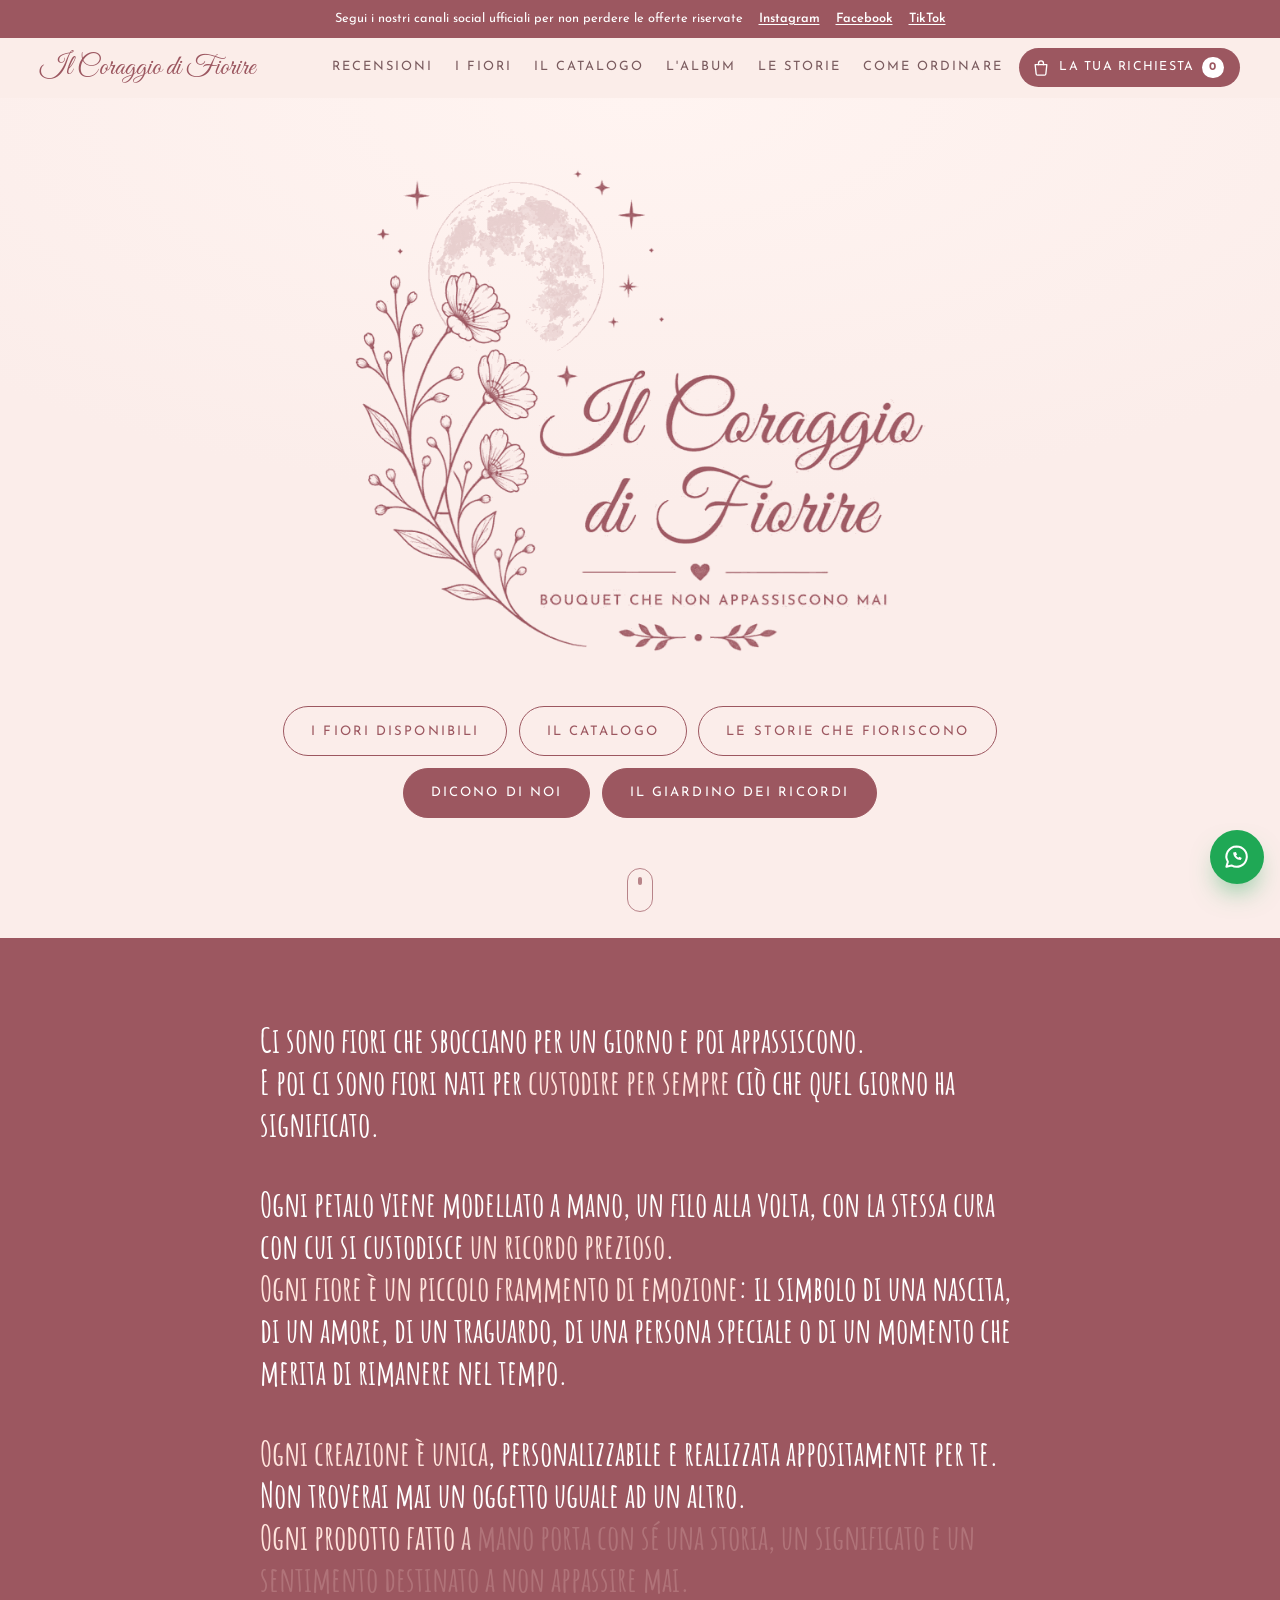
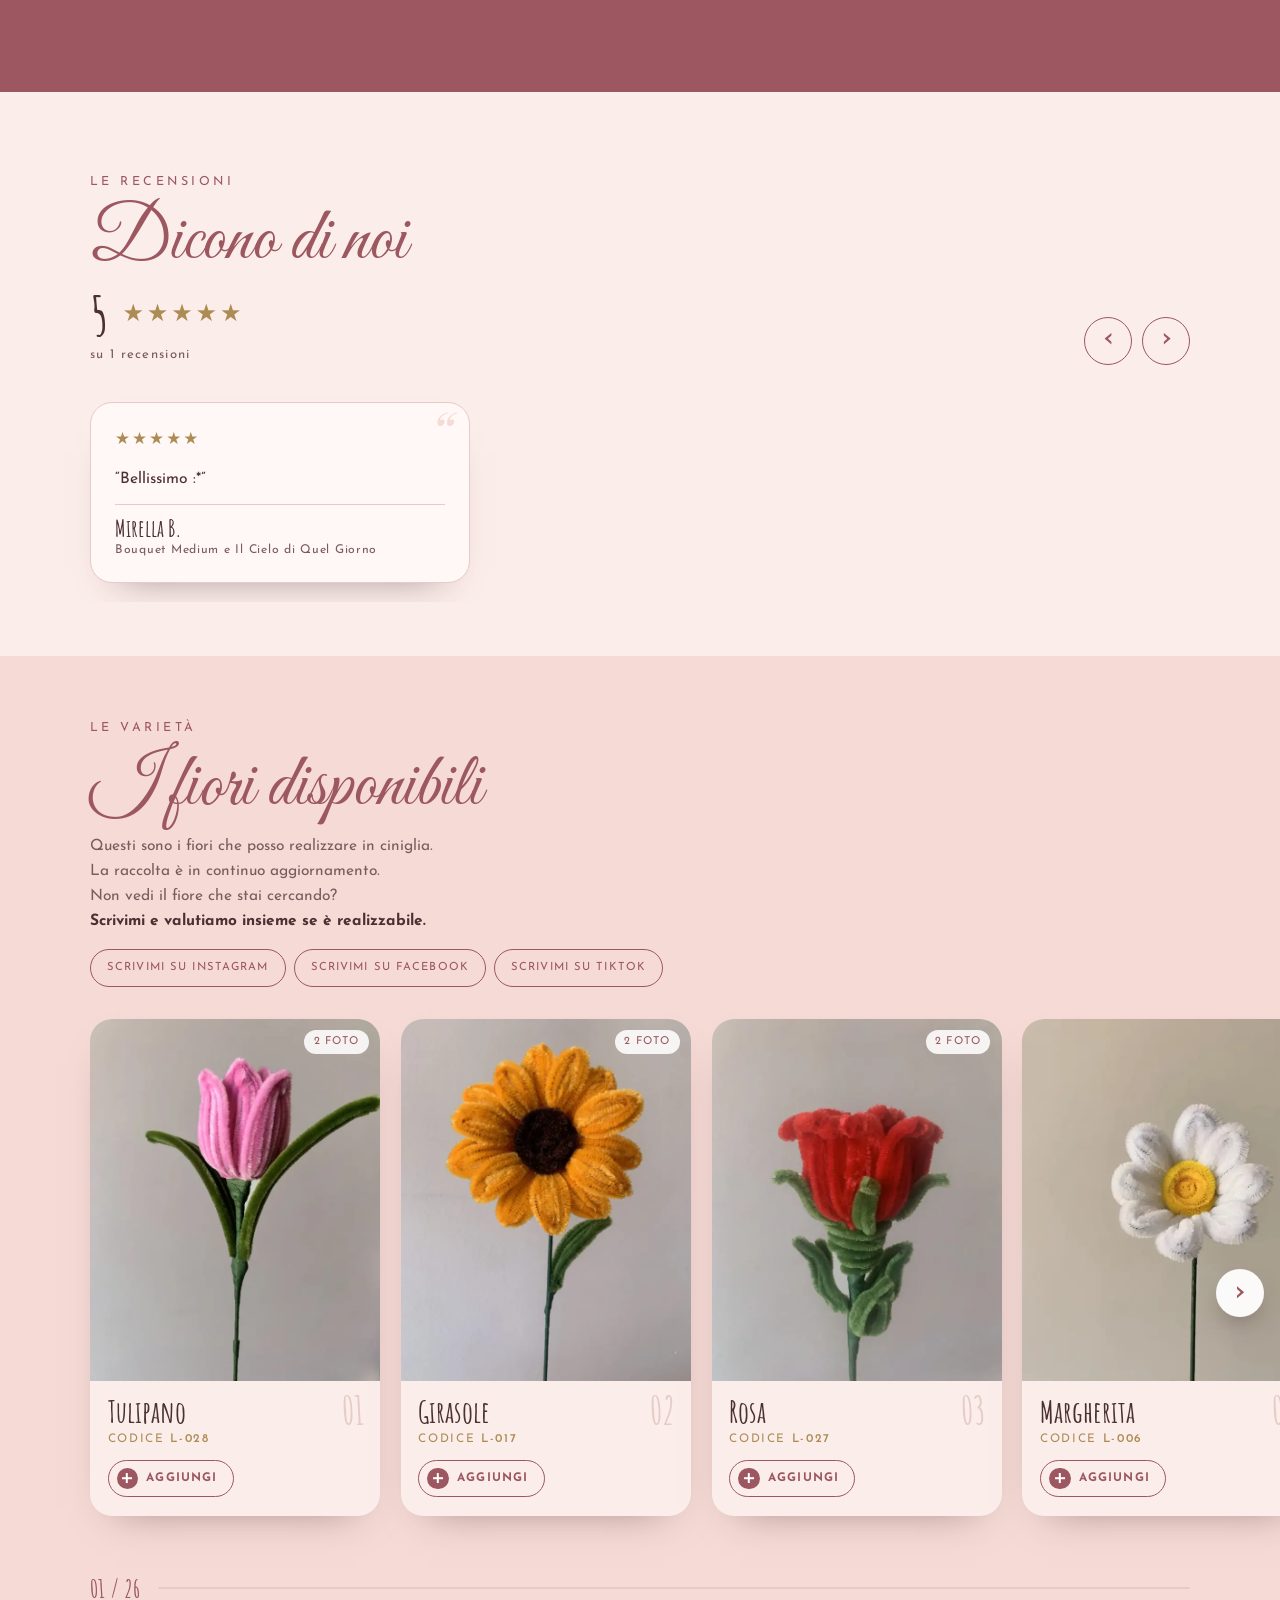
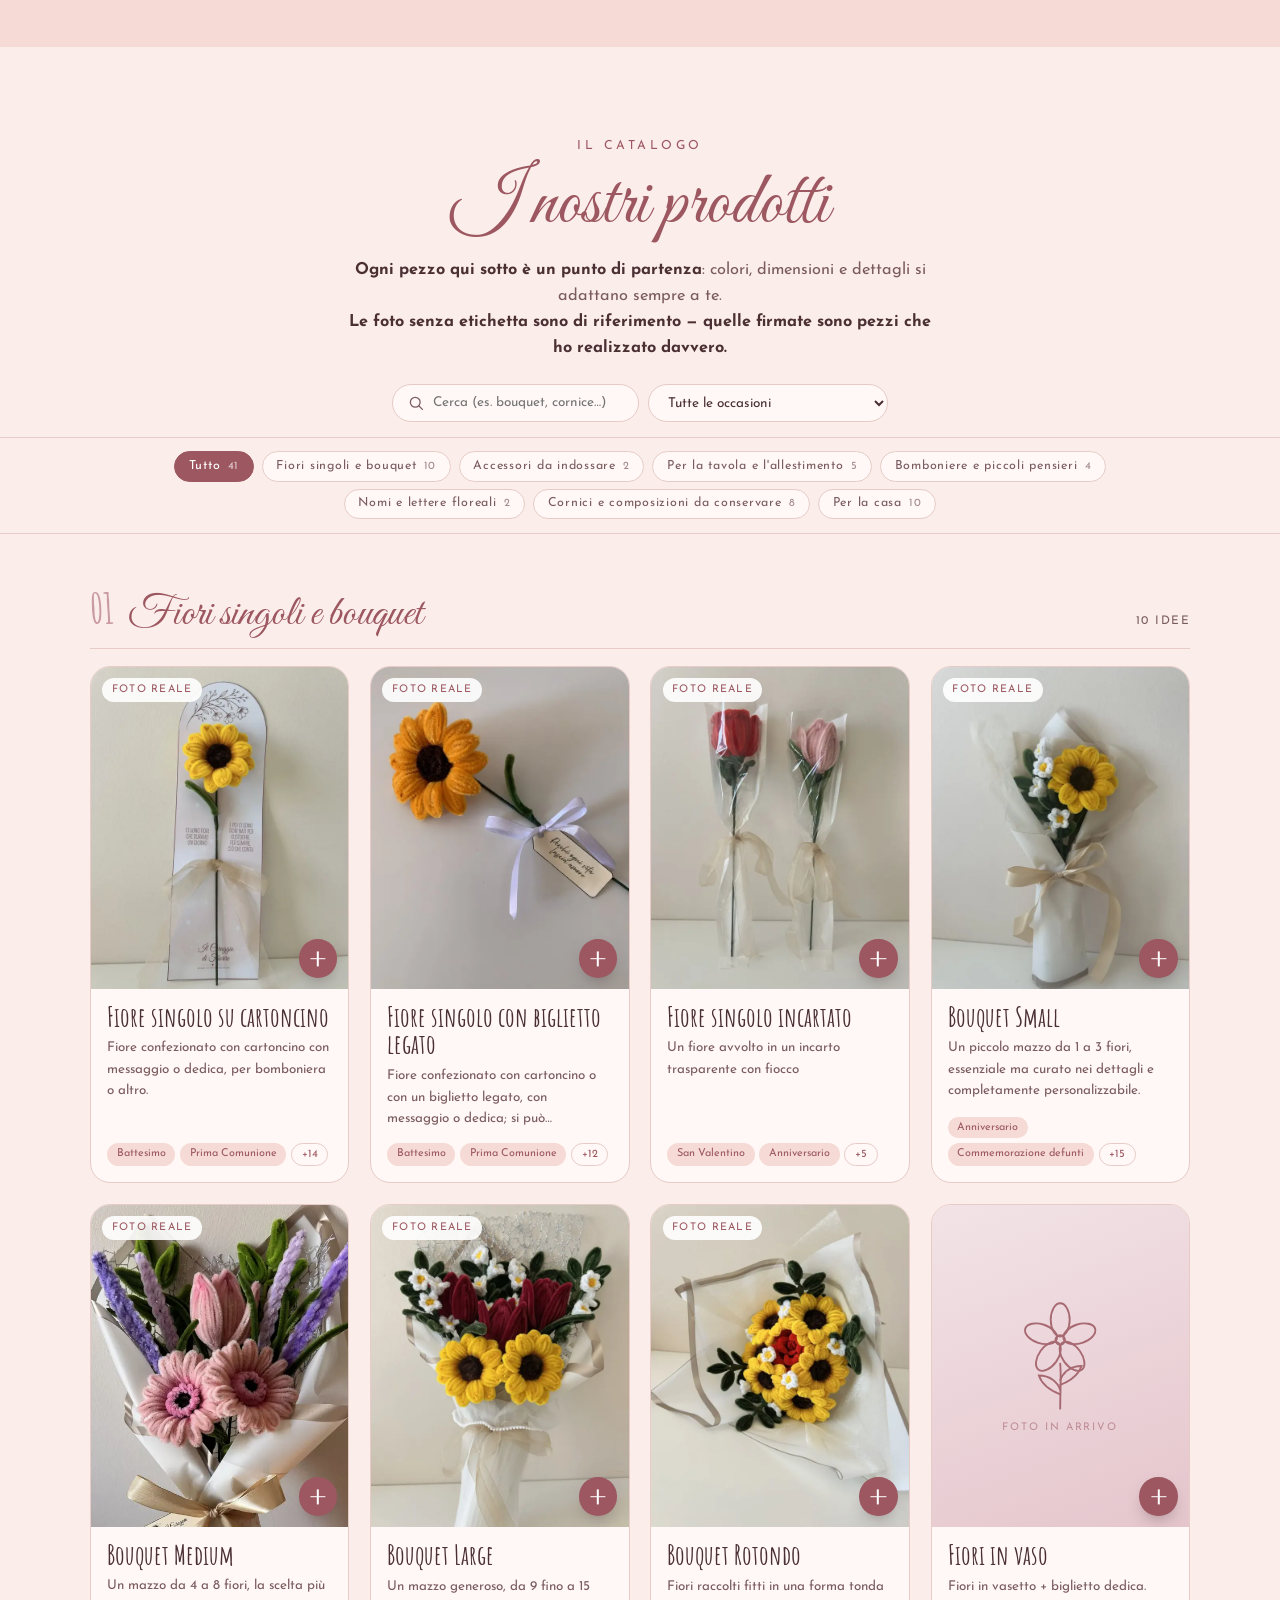
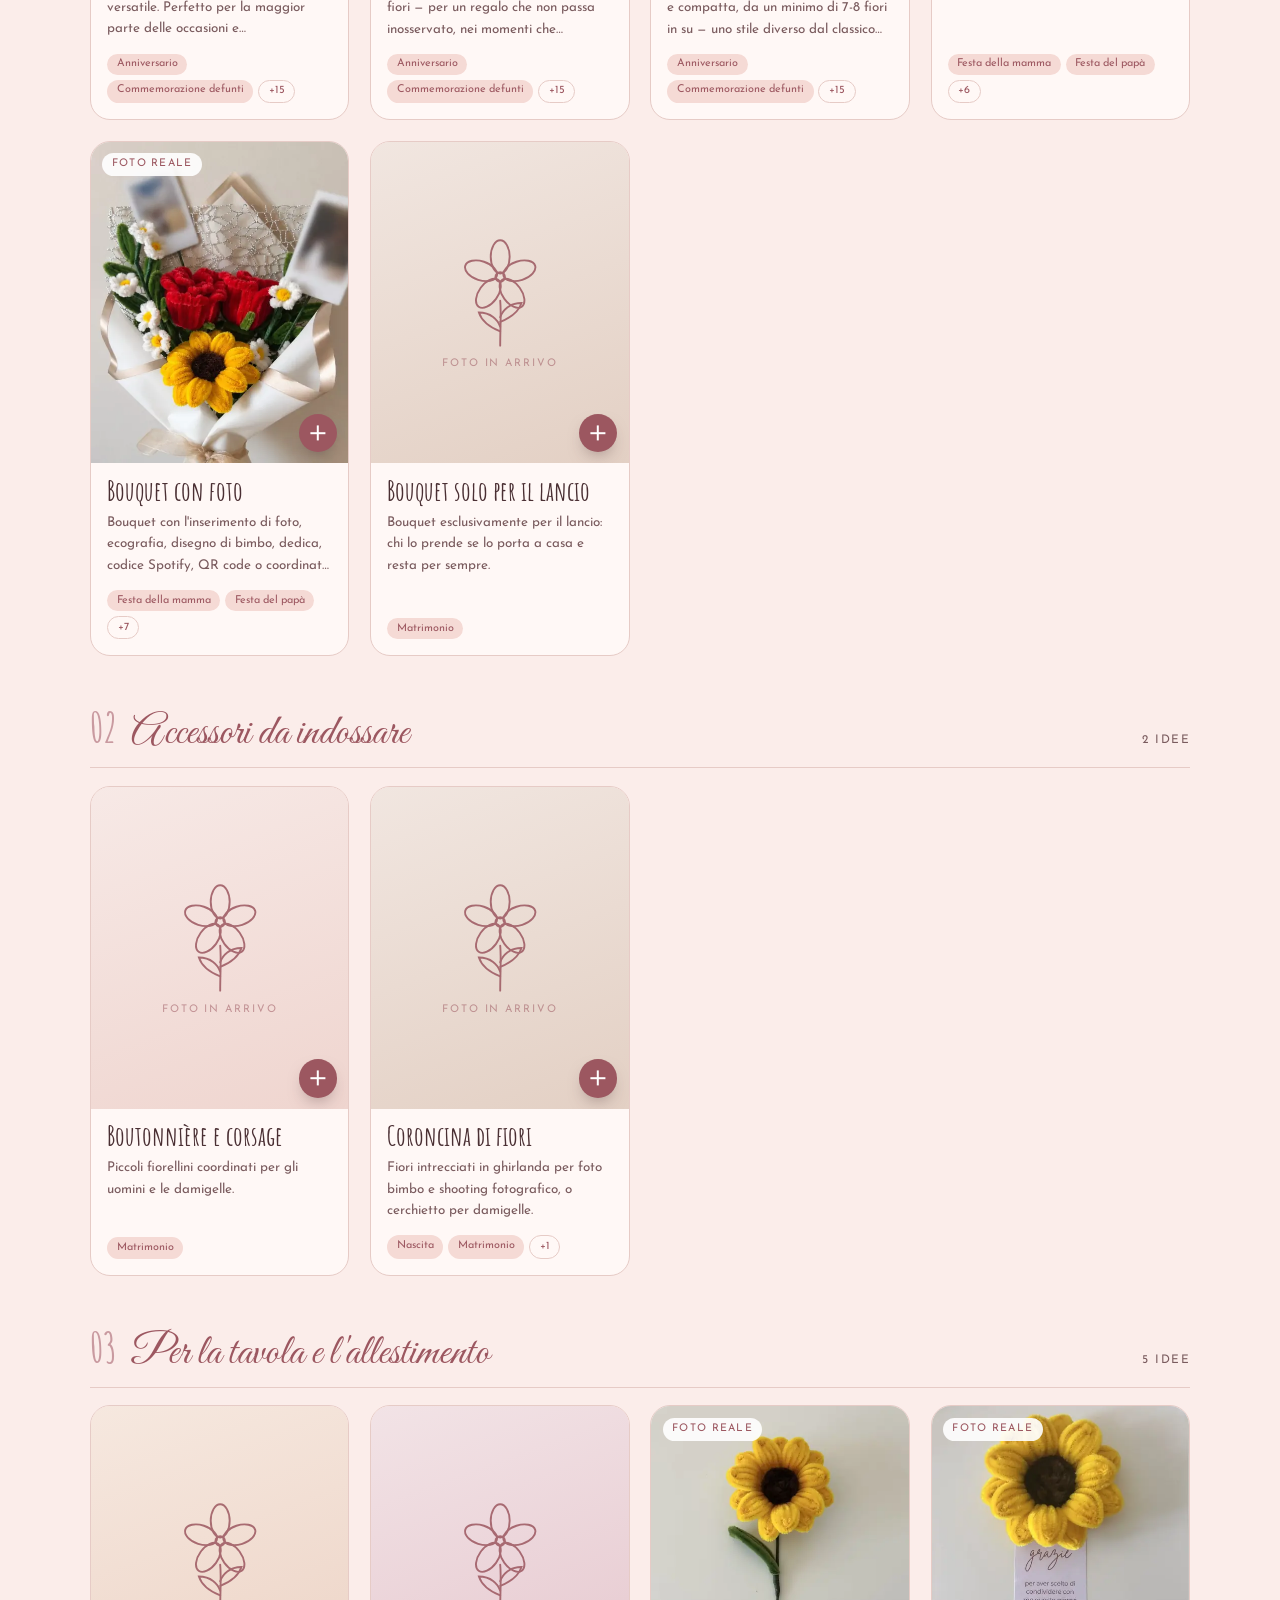
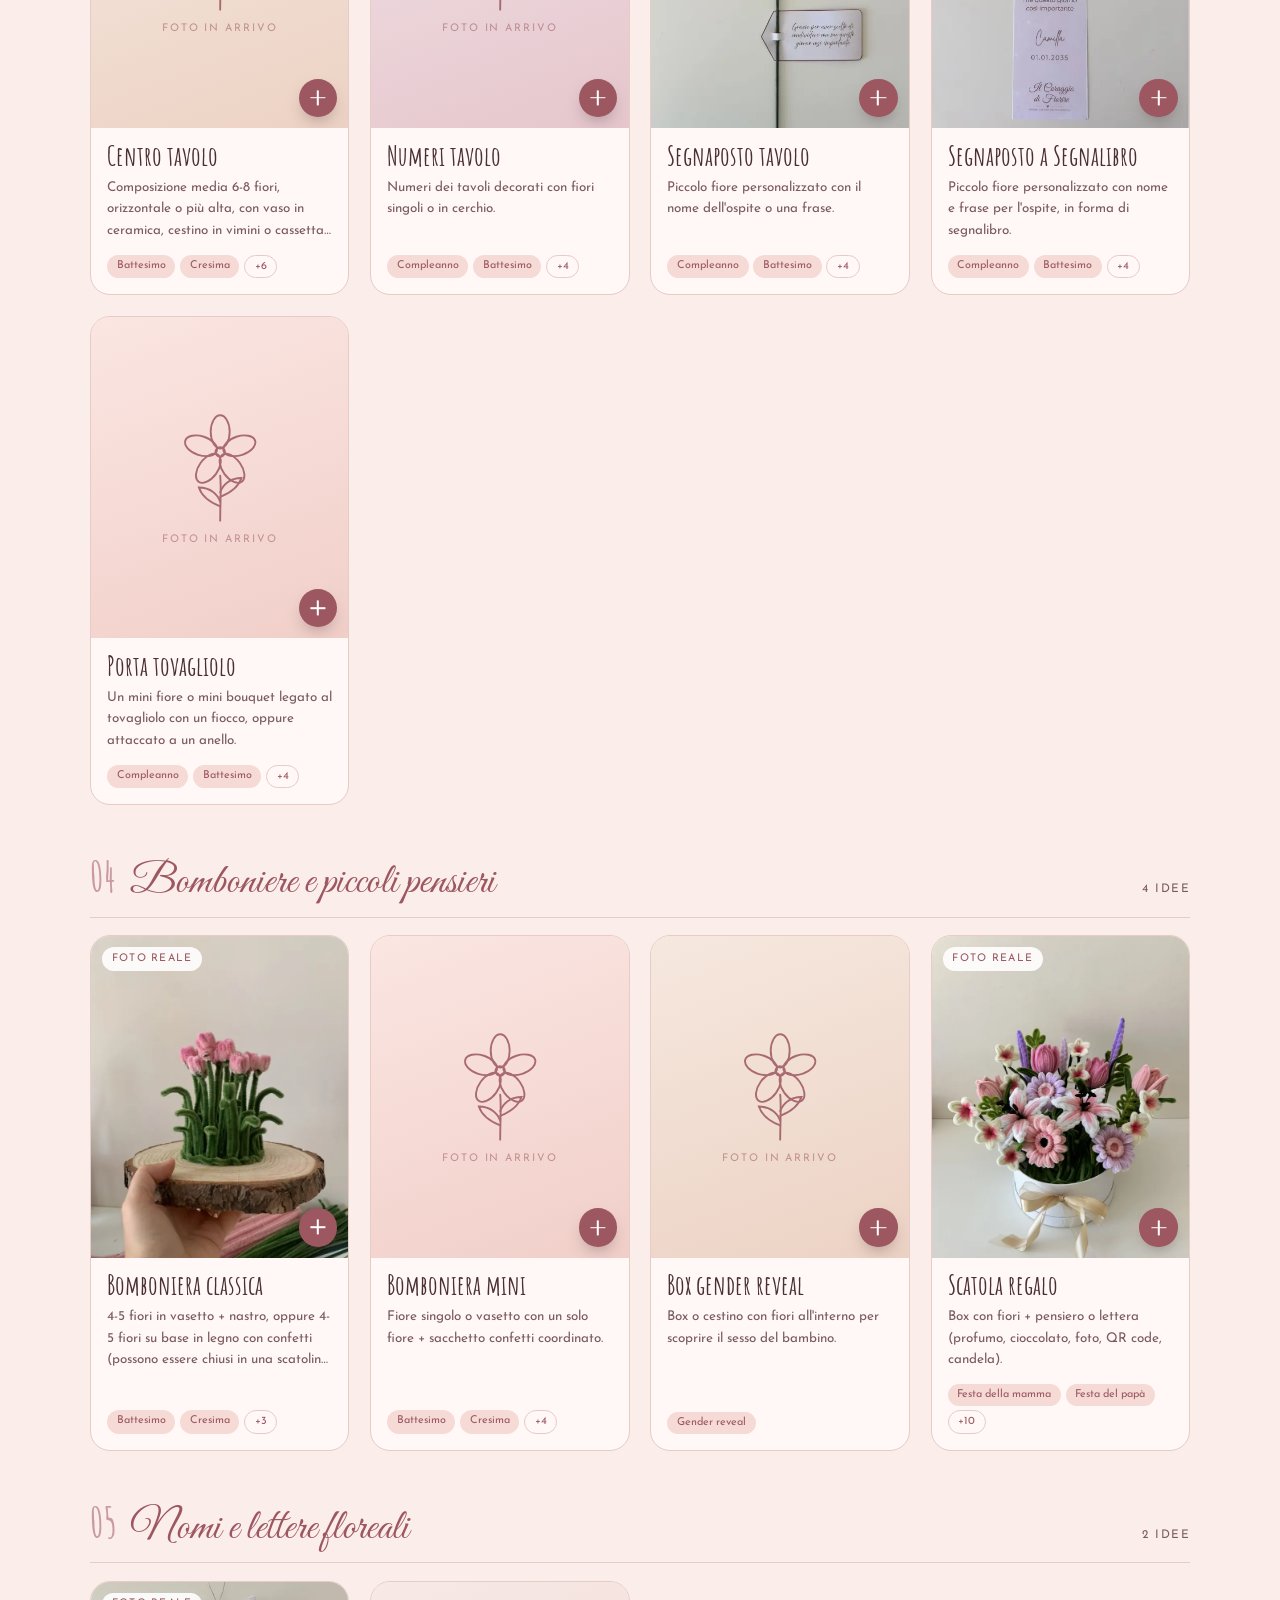
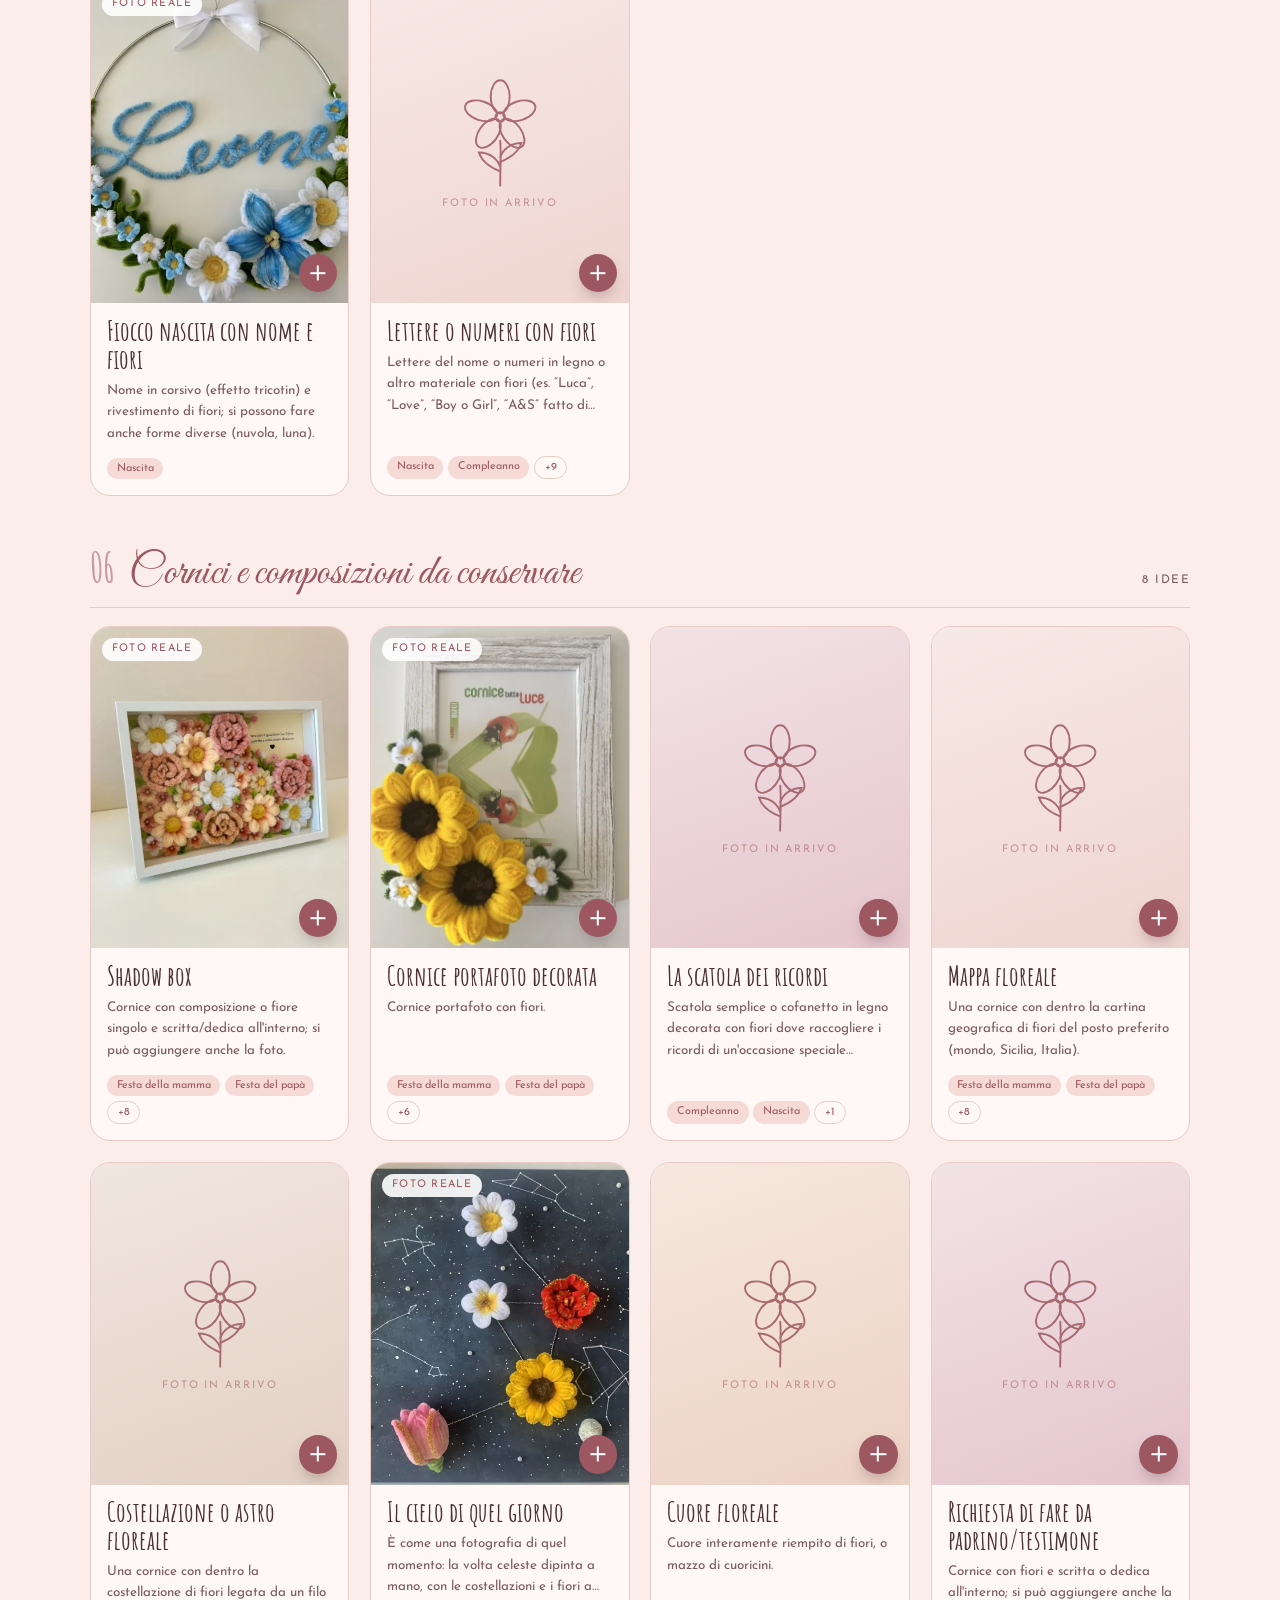
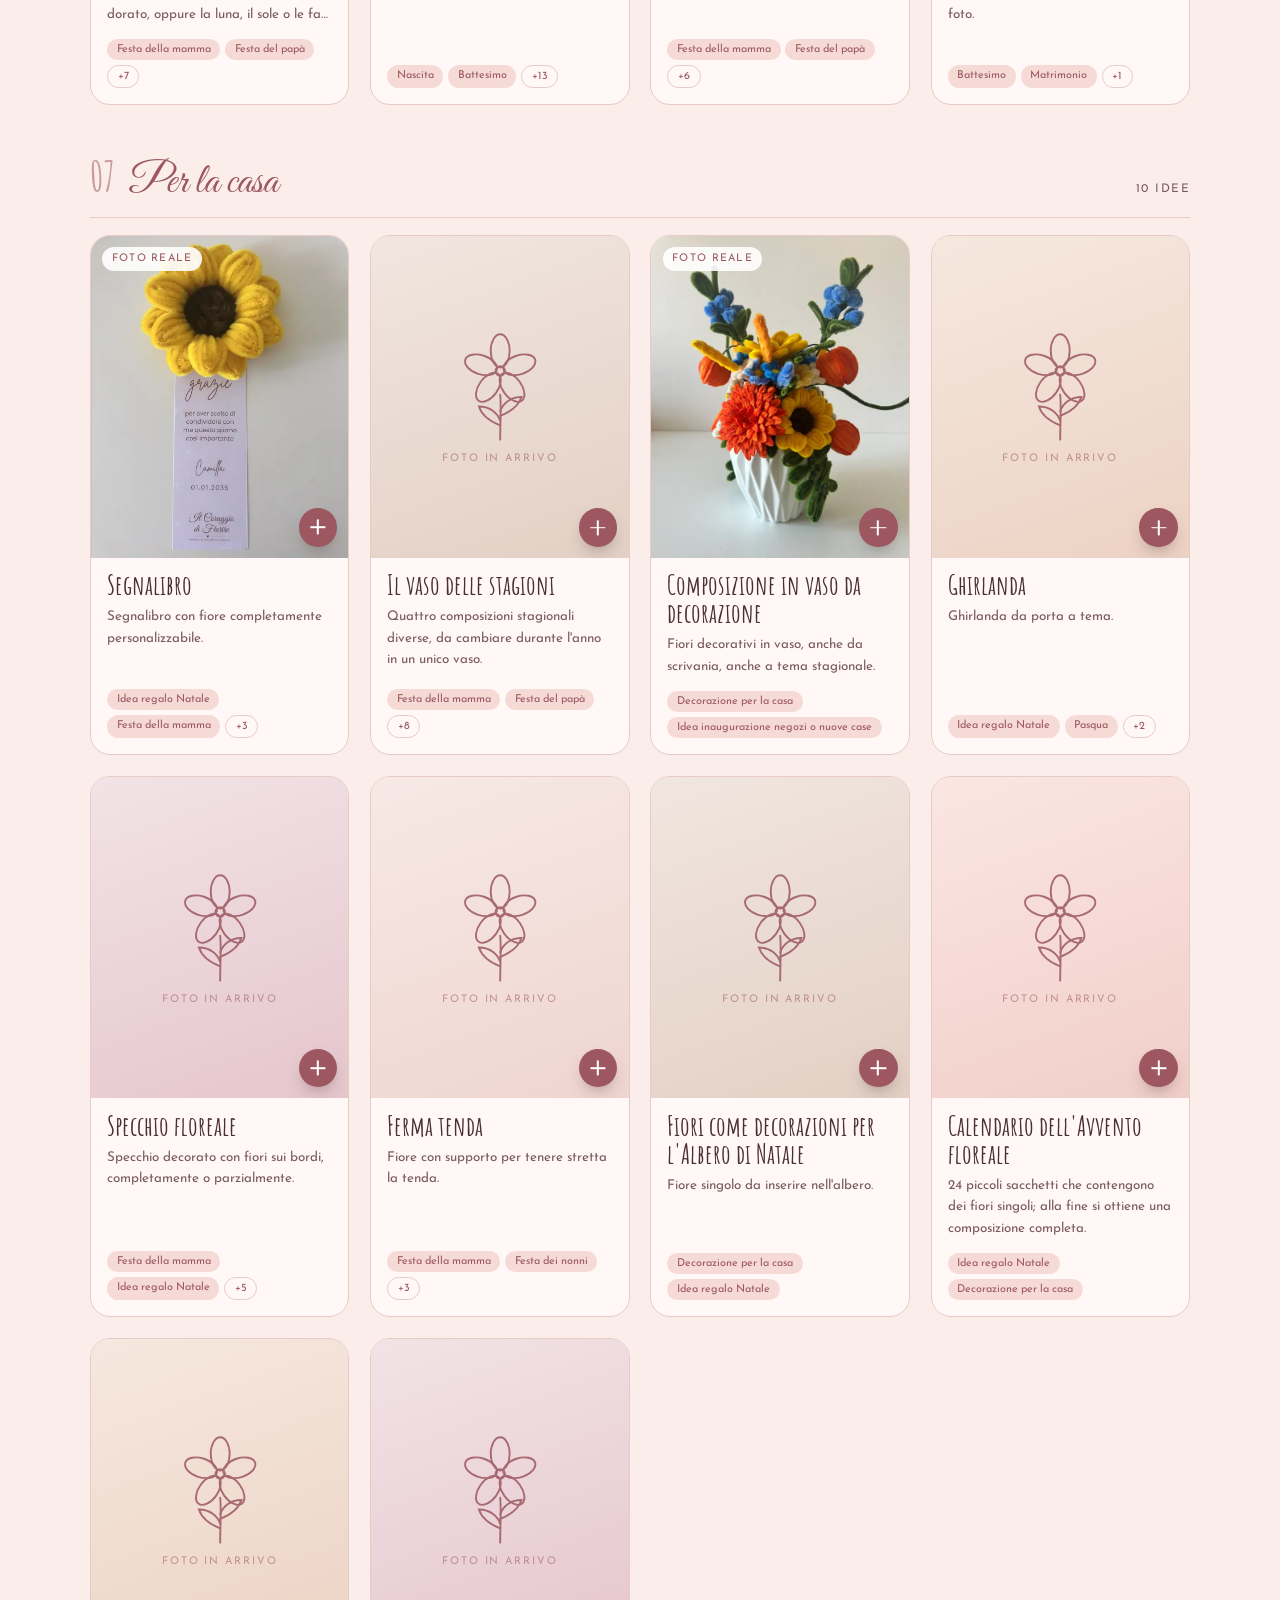
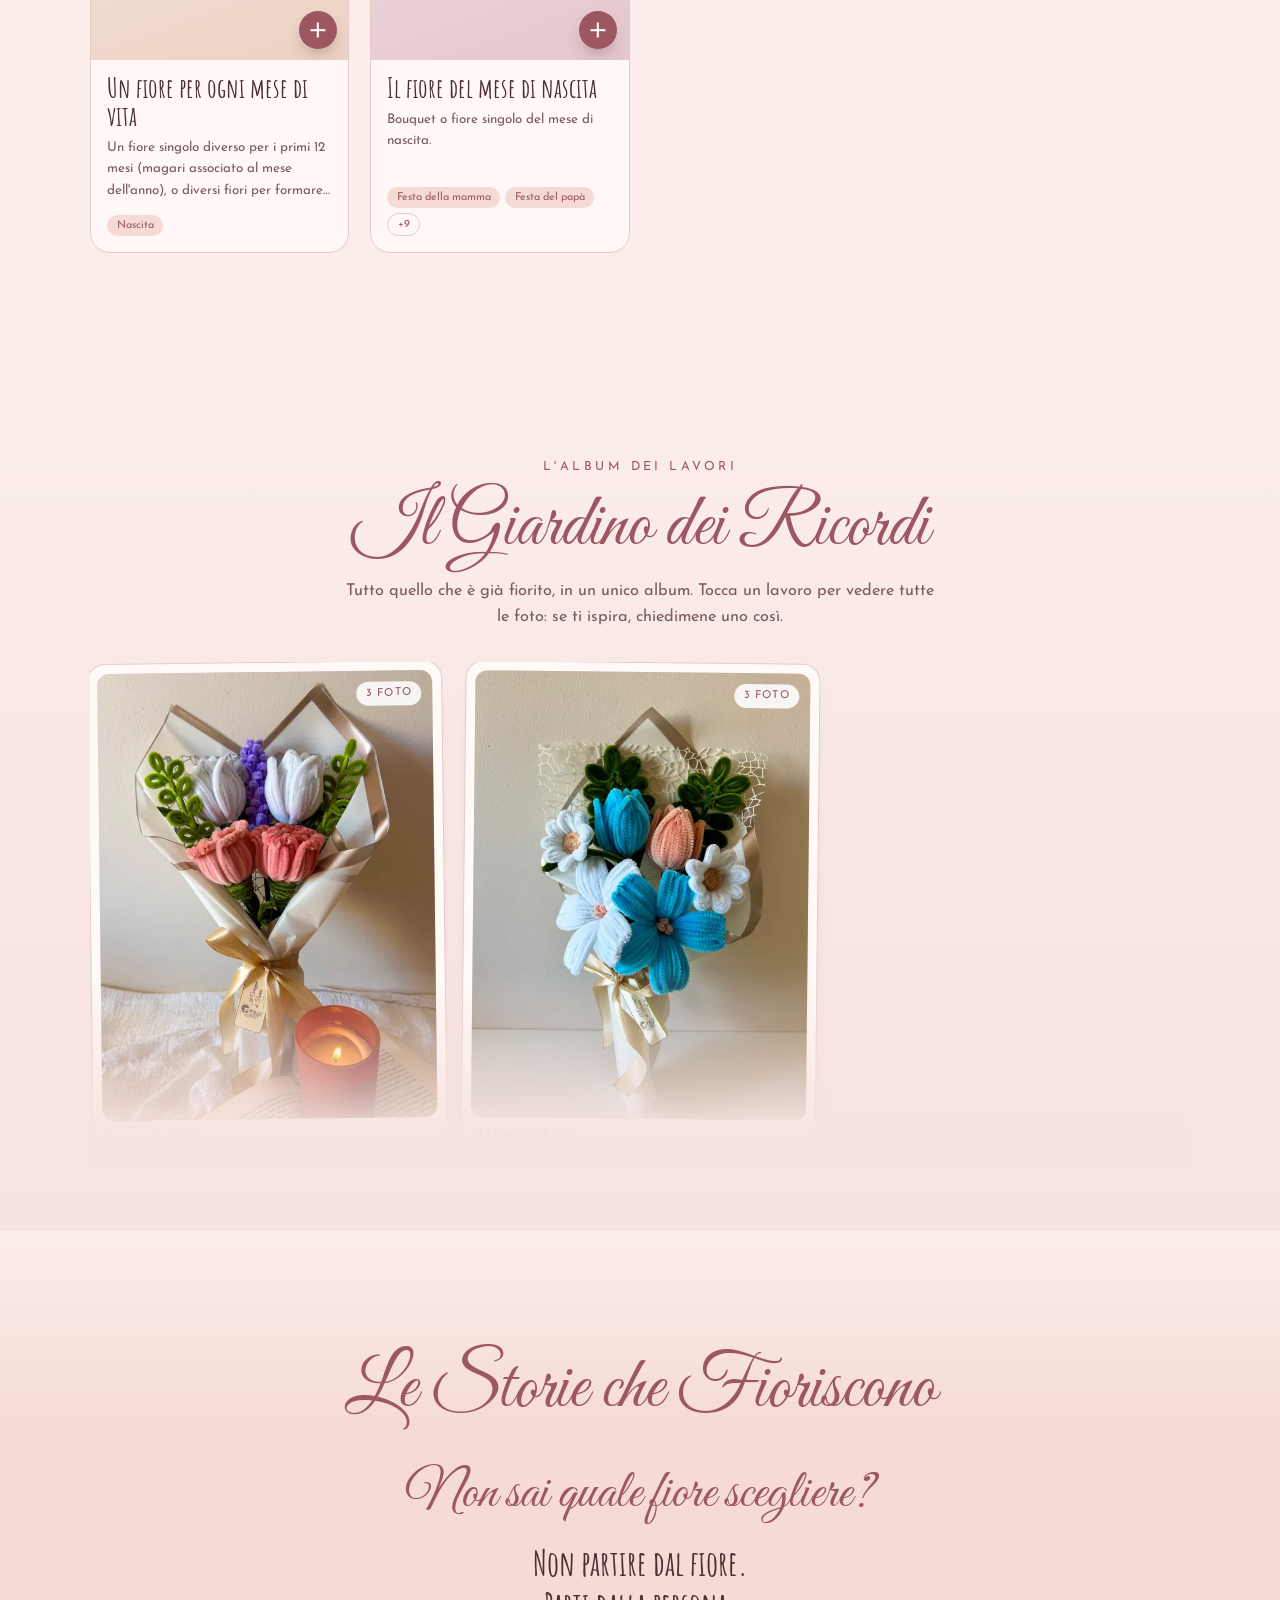
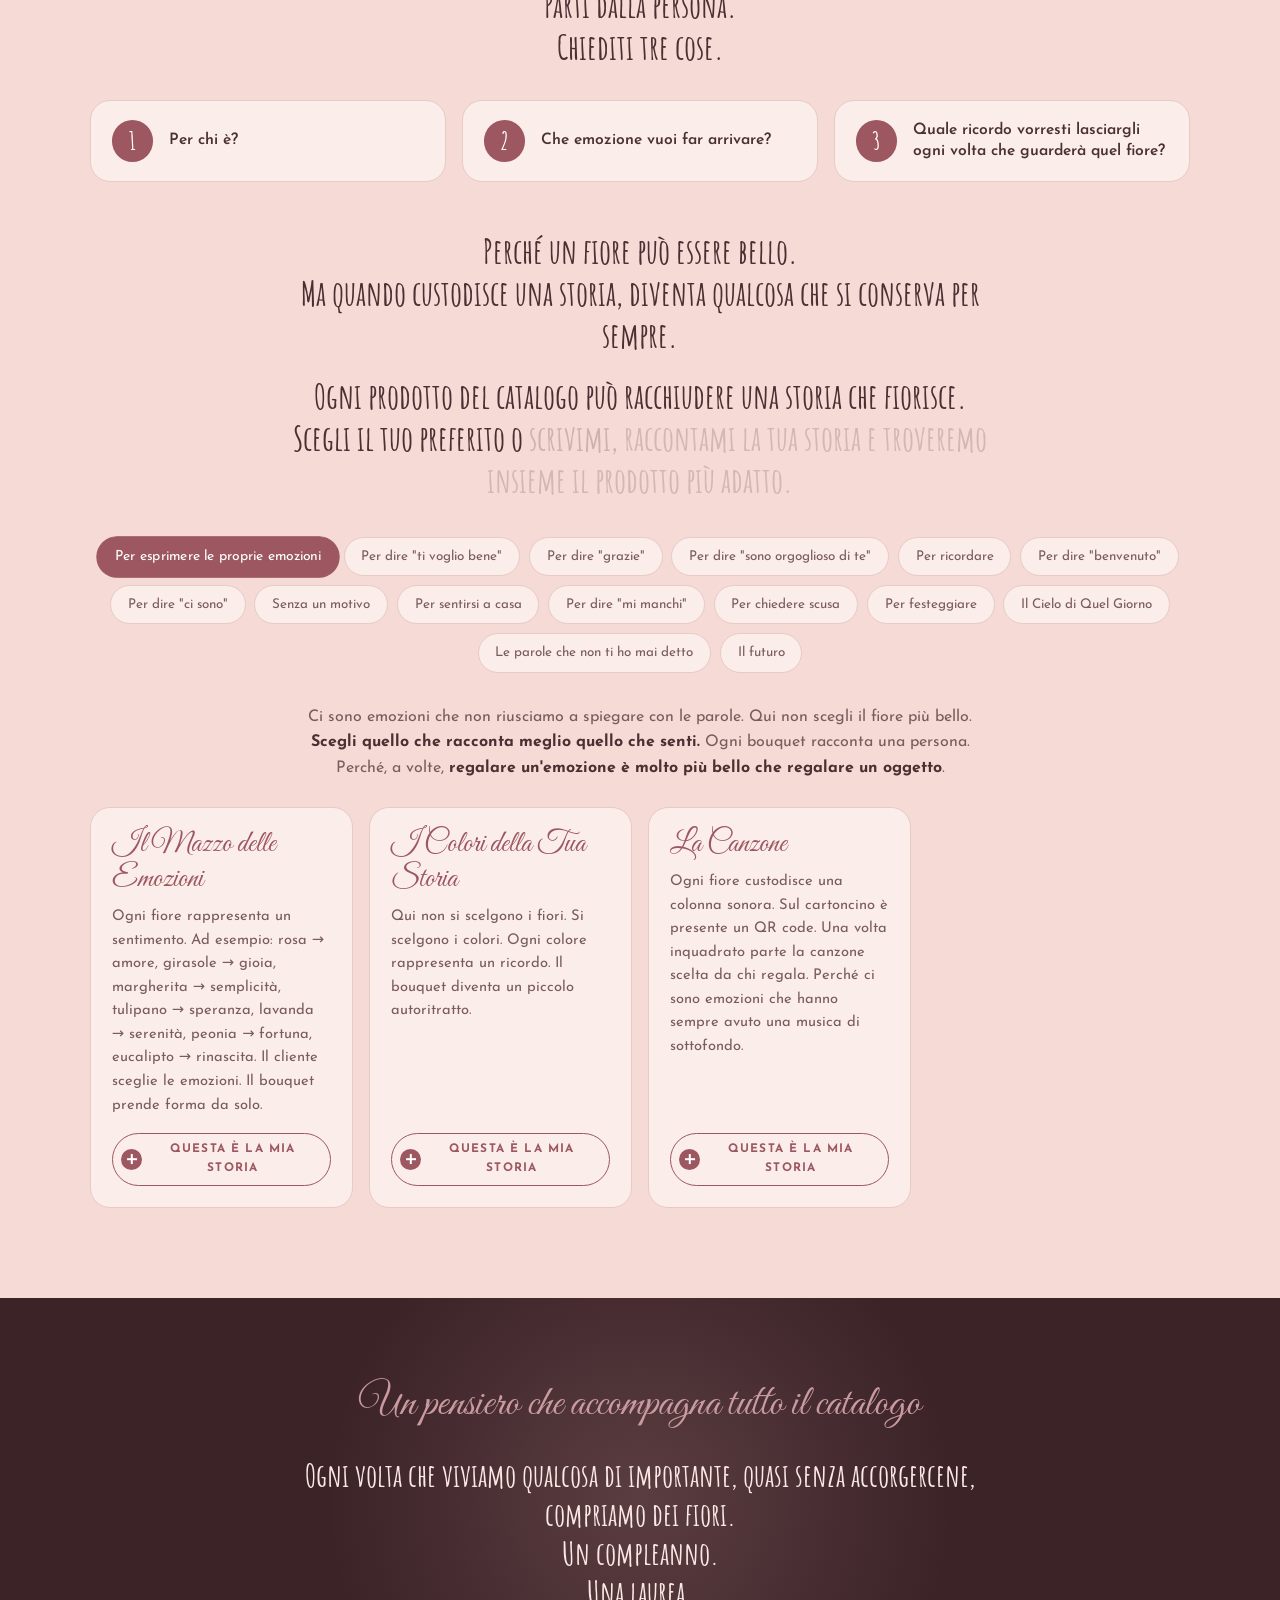
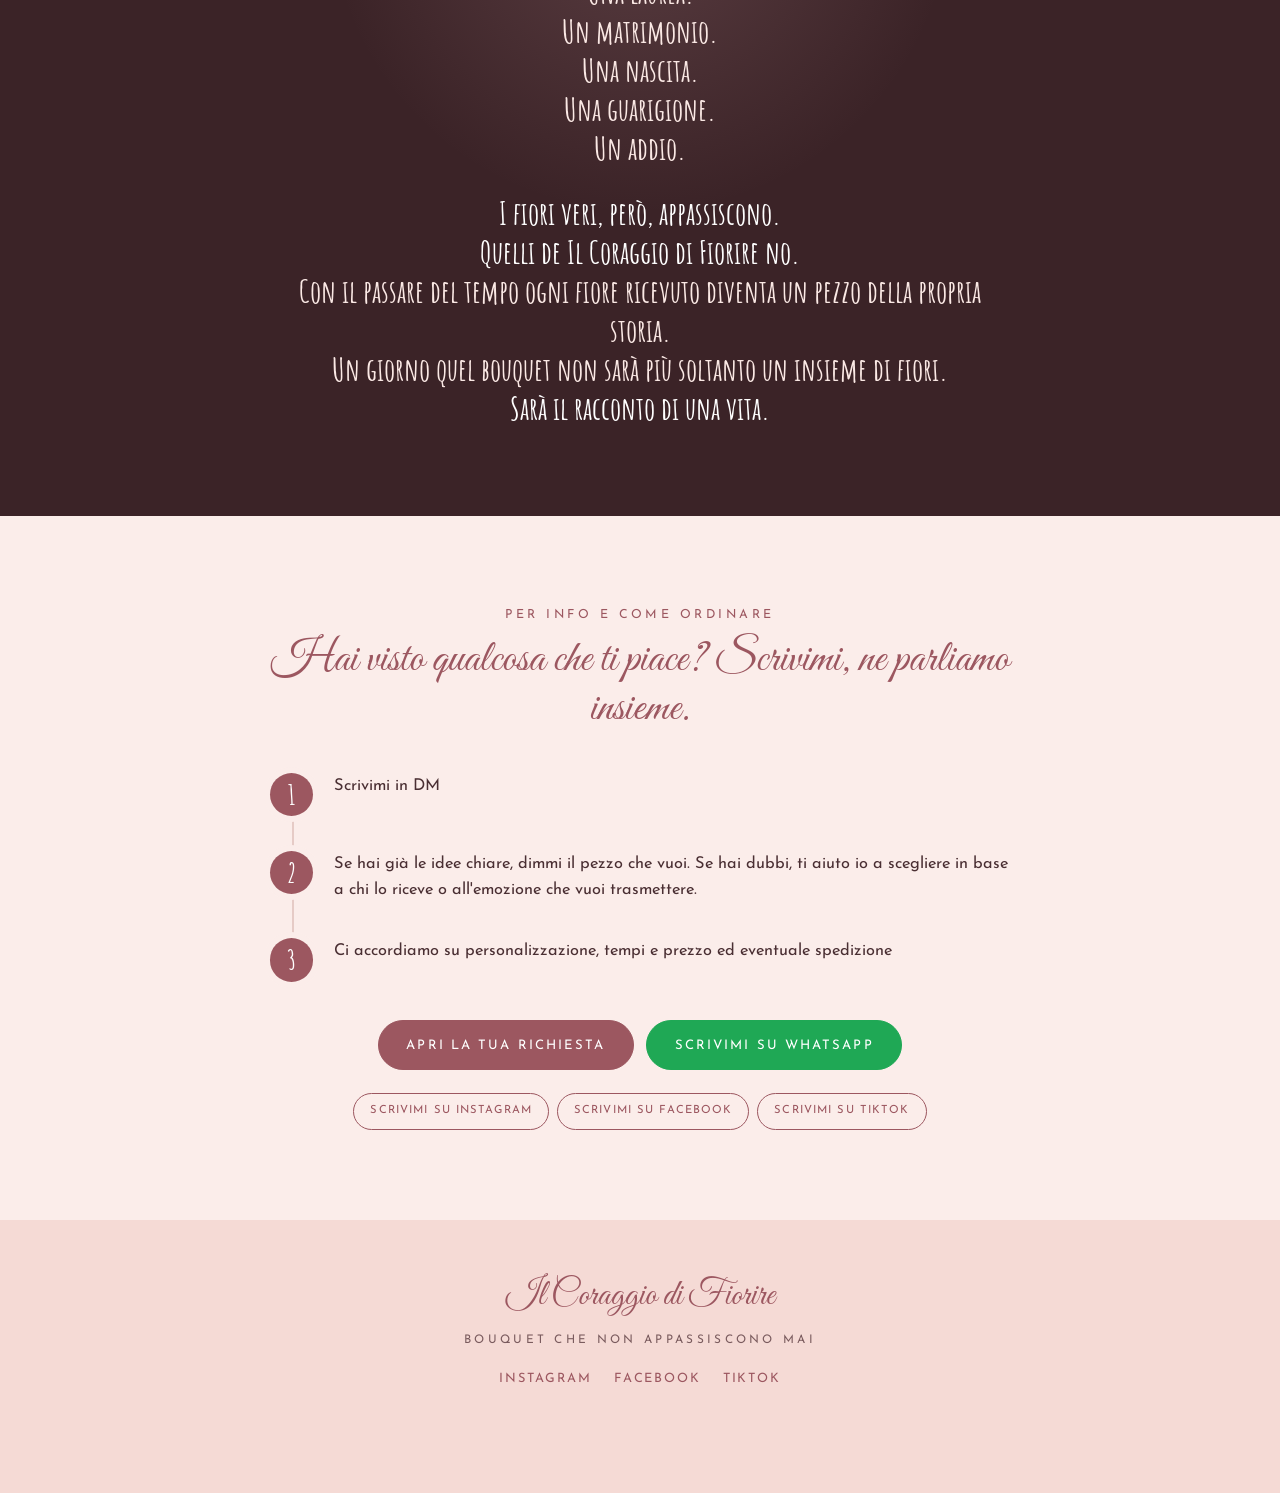
==== commit 057c8739: "StockBase: sito aggiornato (26 fiori, 41 prodotti, 1 recensioni)" ====
--- a/index.html
+++ b/index.html
@@ -135,10 +135,10 @@
     <div class="fscroller">
       <button type="button" class="farrow prev" id="fPrev" aria-label="Fiori precedenti">&#8249;</button>
       <button type="button" class="farrow next" id="fNext" aria-label="Fiori successivi">&#8250;</button>
-      <div class="ftrack-wrap" id="fWrap"><div class="ftrack" id="ftrack"><article class="fcard" data-id="tulipano" data-sku="L-028" tabindex="0" role="button" aria-label="Apri Tulipano"><div class="fmedia"><img src="img/t-f-2cd754e82d35ba.webp" alt="Tulipano" loading="lazy" width="640" height="853"><span class=fmulti>2 foto</span></div><div class="fbody"><span class="fnum">01</span><h3>Tulipano</h3><p class="sku">Codice <span>L-028</span></p><button class="addbtn" type="button" data-add="tulipano" aria-label="Aggiungi Tulipano alla richiesta"><i></i><b>Aggiungi</b></button></div></article><article class="fcard" data-id="girasole-versione-2" data-sku="L-017" tabindex="0" role="button" aria-label="Apri Girasole versione 2"><div class="fmedia"><img src="img/t-68930a5241.webp" alt="Girasole versione 2" loading="lazy" width="640" height="853"><span class=fmulti>2 foto</span></div><div class="fbody"><span class="fnum">02</span><h3>Girasole versione 2</h3><p class="sku">Codice <span>L-017</span></p><button class="addbtn" type="button" data-add="girasole-versione-2" aria-label="Aggiungi Girasole versione 2 alla richiesta"><i></i><b>Aggiungi</b></button></div></article><article class="fcard" data-id="margherita" data-sku="L-006" tabindex="0" role="button" aria-label="Apri Margherita"><div class="fmedia"><img src="img/t-adc1ca0802.webp" alt="Margherita" loading="lazy" width="640" height="711"></div><div class="fbody"><span class="fnum">03</span><h3>Margherita</h3><p class="sku">Codice <span>L-006</span></p><button class="addbtn" type="button" data-add="margherita" aria-label="Aggiungi Margherita alla richiesta"><i></i><b>Aggiungi</b></button></div></article><article class="fcard" data-id="margherita-a-ramoscello" data-sku="L-022" tabindex="0" role="button" aria-label="Apri Margherita a ramoscello"><div class="fmedia"><img src="img/t-f-76682cb875217f.webp" alt="Margherita a ramoscello" loading="lazy" width="640" height="853"></div><div class="fbody"><span class="fnum">04</span><h3>Margherita a ramoscello</h3><p class="sku">Codice <span>L-022</span></p><button class="addbtn" type="button" data-add="margherita-a-ramoscello" aria-label="Aggiungi Margherita a ramoscello alla richiesta"><i></i><b>Aggiungi</b></button></div></article><article class="fcard" data-id="lavanda-versione-1" data-sku="L-019" tabindex="0" role="button" aria-label="Apri Lavanda versione 1"><div class="fmedia"><img src="img/t-f-b2ba1b6f74863a.webp" alt="Lavanda versione 1" loading="lazy" width="640" height="853"></div><div class="fbody"><span class="fnum">05</span><h3>Lavanda versione 1</h3><p class="sku">Codice <span>L-019</span></p><button class="addbtn" type="button" data-add="lavanda-versione-1" aria-label="Aggiungi Lavanda versione 1 alla richiesta"><i></i><b>Aggiungi</b></button></div></article><article class="fcard" data-id="lavanda-versione-2" data-sku="L-020" tabindex="0" role="button" aria-label="Apri Lavanda versione 2"><div class="fmedia"><img src="img/t-f-4c4dc8de6733b8.webp" alt="Lavanda versione 2" loading="lazy" width="640" height="853"></div><div class="fbody"><span class="fnum">06</span><h3>Lavanda versione 2</h3><p class="sku">Codice <span>L-020</span></p><button class="addbtn" type="button" data-add="lavanda-versione-2" aria-label="Aggiungi Lavanda versione 2 alla richiesta"><i></i><b>Aggiungi</b></button></div></article><article class="fcard" data-id="fiore-a-5-petali" data-sku="L-012" tabindex="0" role="button" aria-label="Apri Fiore a 5 petali"><div class="fmedia"><img src="img/t-383b700e23.webp" alt="Fiore a 5 petali" loading="lazy" width="640" height="853"><span class=fmulti>2 foto</span></div><div class="fbody"><span class="fnum">07</span><h3>Fiore a 5 petali</h3><p class="sku">Codice <span>L-012</span></p><button class="addbtn" type="button" data-add="fiore-a-5-petali" aria-label="Aggiungi Fiore a 5 petali alla richiesta"><i></i><b>Aggiungi</b></button></div></article><article class="fcard" data-id="ortensia" data-sku="L-024" tabindex="0" role="button" aria-label="Apri Ortensia"><div class="fmedia"><img src="img/t-f-565b50148d60d6.webp" alt="Ortensia" loading="lazy" width="640" height="755"><span class=fmulti>2 foto</span></div><div class="fbody"><span class="fnum">08</span><h3>Ortensia</h3><p class="sku">Codice <span>L-024</span></p><button class="addbtn" type="button" data-add="ortensia" aria-label="Aggiungi Ortensia alla richiesta"><i></i><b>Aggiungi</b></button></div></article><article class="fcard" data-id="garofano-del-poeta" data-sku="L-013" tabindex="0" role="button" aria-label="Apri Garofano del poeta"><div class="fmedia"><img src="img/t-f-0d039ea2c12985.webp" alt="Garofano del poeta" loading="lazy" width="640" height="853"><span class=fmulti>3 foto</span></div><div class="fbody"><span class="fnum">09</span><h3>Garofano del poeta</h3><p class="sku">Codice <span>L-013</span></p><button class="addbtn" type="button" data-add="garofano-del-poeta" aria-label="Aggiungi Garofano del poeta alla richiesta"><i></i><b>Aggiungi</b></button></div></article><article class="fcard" data-id="rosa" data-sku="L-027" tabindex="0" role="button" aria-label="Apri Rosa"><div class="fmedia"><img src="img/t-f-edacb2b623821a.webp" alt="Rosa" loading="lazy" width="640" height="755"><span class=fmulti>2 foto</span></div><div class="fbody"><span class="fnum">10</span><h3>Rosa</h3><p class="sku">Codice <span>L-027</span></p><button class="addbtn" type="button" data-add="rosa" aria-label="Aggiungi Rosa alla richiesta"><i></i><b>Aggiungi</b></button></div></article><article class="fcard" data-id="giglio" data-sku="L-015" tabindex="0" role="button" aria-label="Apri Giglio"><div class="fmedia"><img src="img/t-f-d5f7d7320da116.webp" alt="Giglio" loading="lazy" width="640" height="853"><span class=fmulti>2 foto</span></div><div class="fbody"><span class="fnum">11</span><h3>Giglio</h3><p class="sku">Codice <span>L-015</span></p><button class="addbtn" type="button" data-add="giglio" aria-label="Aggiungi Giglio alla richiesta"><i></i><b>Aggiungi</b></button></div></article><article class="fcard" data-id="pomelia" data-sku="L-026" tabindex="0" role="button" aria-label="Apri Pomelia"><div class="fmedia"><img src="img/t-5476f4211c.webp" alt="Pomelia" loading="lazy" width="640" height="853"></div><div class="fbody"><span class="fnum">12</span><h3>Pomelia</h3><p class="sku">Codice <span>L-026</span></p><button class="addbtn" type="button" data-add="pomelia" aria-label="Aggiungi Pomelia alla richiesta"><i></i><b>Aggiungi</b></button></div></article><article class="fcard" data-id="gerbera" data-sku="L-014" tabindex="0" role="button" aria-label="Apri Gerbera"><div class="fmedia"><img src="img/t-f-029d97e76ee98f.webp" alt="Gerbera" loading="lazy" width="640" height="853"></div><div class="fbody"><span class="fnum">13</span><h3>Gerbera</h3><p class="sku">Codice <span>L-014</span></p><button class="addbtn" type="button" data-add="gerbera" aria-label="Aggiungi Gerbera alla richiesta"><i></i><b>Aggiungi</b></button></div></article><article class="fcard" data-id="eucalipto-verde" data-sku="L-001" tabindex="0" role="button" aria-label="Apri Eucalipto (verde)"><div class="fmedia"><img src="img/t-f-c462df6a77babd.webp" alt="Eucalipto (verde)" loading="lazy" width="640" height="853"></div><div class="fbody"><span class="fnum">14</span><h3>Eucalipto (verde)</h3><p class="sku">Codice <span>L-001</span></p><button class="addbtn" type="button" data-add="eucalipto-verde" aria-label="Aggiungi Eucalipto (verde) alla richiesta"><i></i><b>Aggiungi</b></button></div></article><article class="fcard" data-id="bosso-verde" data-sku="L-009" tabindex="0" role="button" aria-label="Apri Bosso (verde)"><div class="fmedia"><img src="img/t-5cf9754848.webp" alt="Bosso (verde)" loading="lazy" width="640" height="853"></div><div class="fbody"><span class="fnum">15</span><h3>Bosso (verde)</h3><p class="sku">Codice <span>L-009</span></p><button class="addbtn" type="button" data-add="bosso-verde" aria-label="Aggiungi Bosso (verde) alla richiesta"><i></i><b>Aggiungi</b></button></div></article></div></div>
+      <div class="ftrack-wrap" id="fWrap"><div class="ftrack" id="ftrack"><article class="fcard" data-id="tulipano" data-sku="L-028" tabindex="0" role="button" aria-label="Apri Tulipano"><div class="fmedia"><img src="img/t-f-2cd754e82d35ba.webp" alt="Tulipano" loading="lazy" width="640" height="853"><span class=fmulti>2 foto</span></div><div class="fbody"><span class="fnum">01</span><h3>Tulipano</h3><p class="sku">Codice <span>L-028</span></p><button class="addbtn" type="button" data-add="tulipano" aria-label="Aggiungi Tulipano alla richiesta"><i></i><b>Aggiungi</b></button></div></article><article class="fcard" data-id="girasole" data-sku="L-017" tabindex="0" role="button" aria-label="Apri Girasole"><div class="fmedia"><img src="img/t-68930a5241.webp" alt="Girasole" loading="lazy" width="640" height="853"><span class=fmulti>2 foto</span></div><div class="fbody"><span class="fnum">02</span><h3>Girasole</h3><p class="sku">Codice <span>L-017</span></p><button class="addbtn" type="button" data-add="girasole" aria-label="Aggiungi Girasole alla richiesta"><i></i><b>Aggiungi</b></button></div></article><article class="fcard" data-id="rosa" data-sku="L-027" tabindex="0" role="button" aria-label="Apri Rosa"><div class="fmedia"><img src="img/t-f-edacb2b623821a.webp" alt="Rosa" loading="lazy" width="640" height="755"><span class=fmulti>2 foto</span></div><div class="fbody"><span class="fnum">03</span><h3>Rosa</h3><p class="sku">Codice <span>L-027</span></p><button class="addbtn" type="button" data-add="rosa" aria-label="Aggiungi Rosa alla richiesta"><i></i><b>Aggiungi</b></button></div></article><article class="fcard" data-id="margherita" data-sku="L-006" tabindex="0" role="button" aria-label="Apri Margherita"><div class="fmedia"><img src="img/t-adc1ca0802.webp" alt="Margherita" loading="lazy" width="640" height="711"></div><div class="fbody"><span class="fnum">04</span><h3>Margherita</h3><p class="sku">Codice <span>L-006</span></p><button class="addbtn" type="button" data-add="margherita" aria-label="Aggiungi Margherita alla richiesta"><i></i><b>Aggiungi</b></button></div></article><article class="fcard" data-id="margherita-a-ramoscello" data-sku="L-022" tabindex="0" role="button" aria-label="Apri Margherita a ramoscello"><div class="fmedia"><img src="img/t-f-76682cb875217f.webp" alt="Margherita a ramoscello" loading="lazy" width="640" height="853"></div><div class="fbody"><span class="fnum">05</span><h3>Margherita a ramoscello</h3><p class="sku">Codice <span>L-022</span></p><button class="addbtn" type="button" data-add="margherita-a-ramoscello" aria-label="Aggiungi Margherita a ramoscello alla richiesta"><i></i><b>Aggiungi</b></button></div></article><article class="fcard" data-id="margherita-da-8-petali" data-sku="L-021" tabindex="0" role="button" aria-label="Apri Margherita da 8 petali"><div class="fmedia"><img src="img/t-f-9bf0fc4d5f068d.webp" alt="Margherita da 8 petali" loading="lazy" width="640" height="800"></div><div class="fbody"><span class="fnum">06</span><h3>Margherita da 8 petali</h3><p class="sku">Codice <span>L-021</span></p><button class="addbtn" type="button" data-add="margherita-da-8-petali" aria-label="Aggiungi Margherita da 8 petali alla richiesta"><i></i><b>Aggiungi</b></button></div></article><article class="fcard" data-id="gerbera" data-sku="L-014" tabindex="0" role="button" aria-label="Apri Gerbera"><div class="fmedia"><img src="img/t-f-029d97e76ee98f.webp" alt="Gerbera" loading="lazy" width="640" height="853"></div><div class="fbody"><span class="fnum">07</span><h3>Gerbera</h3><p class="sku">Codice <span>L-014</span></p><button class="addbtn" type="button" data-add="gerbera" aria-label="Aggiungi Gerbera alla richiesta"><i></i><b>Aggiungi</b></button></div></article><article class="fcard" data-id="lavanda-versione-1" data-sku="L-019" tabindex="0" role="button" aria-label="Apri Lavanda versione 1"><div class="fmedia"><img src="img/t-f-b2ba1b6f74863a.webp" alt="Lavanda versione 1" loading="lazy" width="640" height="853"></div><div class="fbody"><span class="fnum">08</span><h3>Lavanda versione 1</h3><p class="sku">Codice <span>L-019</span></p><button class="addbtn" type="button" data-add="lavanda-versione-1" aria-label="Aggiungi Lavanda versione 1 alla richiesta"><i></i><b>Aggiungi</b></button></div></article><article class="fcard" data-id="lavanda-versione-2" data-sku="L-020" tabindex="0" role="button" aria-label="Apri Lavanda versione 2"><div class="fmedia"><img src="img/t-f-4c4dc8de6733b8.webp" alt="Lavanda versione 2" loading="lazy" width="640" height="853"></div><div class="fbody"><span class="fnum">09</span><h3>Lavanda versione 2</h3><p class="sku">Codice <span>L-020</span></p><button class="addbtn" type="button" data-add="lavanda-versione-2" aria-label="Aggiungi Lavanda versione 2 alla richiesta"><i></i><b>Aggiungi</b></button></div></article><article class="fcard" data-id="ortensia" data-sku="L-024" tabindex="0" role="button" aria-label="Apri Ortensia"><div class="fmedia"><img src="img/t-f-565b50148d60d6.webp" alt="Ortensia" loading="lazy" width="640" height="755"><span class=fmulti>2 foto</span></div><div class="fbody"><span class="fnum">10</span><h3>Ortensia</h3><p class="sku">Codice <span>L-024</span></p><button class="addbtn" type="button" data-add="ortensia" aria-label="Aggiungi Ortensia alla richiesta"><i></i><b>Aggiungi</b></button></div></article><article class="fcard" data-id="garofano-del-poeta" data-sku="L-013" tabindex="0" role="button" aria-label="Apri Garofano del poeta"><div class="fmedia"><img src="img/t-f-0d039ea2c12985.webp" alt="Garofano del poeta" loading="lazy" width="640" height="853"><span class=fmulti>3 foto</span></div><div class="fbody"><span class="fnum">11</span><h3>Garofano del poeta</h3><p class="sku">Codice <span>L-013</span></p><button class="addbtn" type="button" data-add="garofano-del-poeta" aria-label="Aggiungi Garofano del poeta alla richiesta"><i></i><b>Aggiungi</b></button></div></article><article class="fcard" data-id="non-ti-scordar-di-me" data-sku="L-023" tabindex="0" role="button" aria-label="Apri Non-ti-scordar-di-me"><div class="fmedia"><img src="img/t-f-9cc49829d8b637.webp" alt="Non-ti-scordar-di-me" loading="lazy" width="640" height="853"></div><div class="fbody"><span class="fnum">12</span><h3>Non-ti-scordar-di-me</h3><p class="sku">Codice <span>L-023</span></p><button class="addbtn" type="button" data-add="non-ti-scordar-di-me" aria-label="Aggiungi Non-ti-scordar-di-me alla richiesta"><i></i><b>Aggiungi</b></button></div></article><article class="fcard" data-id="giglio" data-sku="L-015" tabindex="0" role="button" aria-label="Apri Giglio"><div class="fmedia"><img src="img/t-f-d5f7d7320da116.webp" alt="Giglio" loading="lazy" width="640" height="853"><span class=fmulti>2 foto</span></div><div class="fbody"><span class="fnum">13</span><h3>Giglio</h3><p class="sku">Codice <span>L-015</span></p><button class="addbtn" type="button" data-add="giglio" aria-label="Aggiungi Giglio alla richiesta"><i></i><b>Aggiungi</b></button></div></article><article class="fcard" data-id="lilium" data-sku="L-062" tabindex="0" role="button" aria-label="Apri Lilium"><div class="fmedia"><img src="img/t-f-325524d81af300.webp" alt="Lilium" loading="lazy" width="640" height="853"></div><div class="fbody"><span class="fnum">14</span><h3>Lilium</h3><p class="sku">Codice <span>L-062</span></p><button class="addbtn" type="button" data-add="lilium" aria-label="Aggiungi Lilium alla richiesta"><i></i><b>Aggiungi</b></button></div></article><article class="fcard" data-id="anemone-v1-piccolo" data-sku="L-007" tabindex="0" role="button" aria-label="Apri Anemone v1 (piccolo)"><div class="fmedia"><img src="img/t-f-54e36cf264dc0b.webp" alt="Anemone v1 (piccolo)" loading="lazy" width="640" height="853"></div><div class="fbody"><span class="fnum">15</span><h3>Anemone v1 (piccolo)</h3><p class="sku">Codice <span>L-007</span></p><button class="addbtn" type="button" data-add="anemone-v1-piccolo" aria-label="Aggiungi Anemone v1 (piccolo) alla richiesta"><i></i><b>Aggiungi</b></button></div></article><article class="fcard" data-id="anemone-v2-grande" data-sku="L-008" tabindex="0" role="button" aria-label="Apri Anemone v2 (grande)"><div class="fmedia"><img src="img/t-f-fda14019a107ce.webp" alt="Anemone v2 (grande)" loading="lazy" width="640" height="853"></div><div class="fbody"><span class="fnum">16</span><h3>Anemone v2 (grande)</h3><p class="sku">Codice <span>L-008</span></p><button class="addbtn" type="button" data-add="anemone-v2-grande" aria-label="Aggiungi Anemone v2 (grande) alla richiesta"><i></i><b>Aggiungi</b></button></div></article><article class="fcard" data-id="calla" data-sku="L-010" tabindex="0" role="button" aria-label="Apri Calla"><div class="fmedia"><img src="img/t-f-1c95e78680dcc2.webp" alt="Calla" loading="lazy" width="640" height="853"></div><div class="fbody"><span class="fnum">17</span><h3>Calla</h3><p class="sku">Codice <span>L-010</span></p><button class="addbtn" type="button" data-add="calla" aria-label="Aggiungi Calla alla richiesta"><i></i><b>Aggiungi</b></button></div></article><article class="fcard" data-id="dalia" data-sku="L-011" tabindex="0" role="button" aria-label="Apri Dalia"><div class="fmedia"><img src="img/t-f-6dff3fff7b0425.webp" alt="Dalia" loading="lazy" width="640" height="853"></div><div class="fbody"><span class="fnum">18</span><h3>Dalia</h3><p class="sku">Codice <span>L-011</span></p><button class="addbtn" type="button" data-add="dalia" aria-label="Aggiungi Dalia alla richiesta"><i></i><b>Aggiungi</b></button></div></article><article class="fcard" data-id="peonia" data-sku="L-025" tabindex="0" role="button" aria-label="Apri Peonia"><div class="fmedia"><img src="img/t-f-8fbb0be7db9a50.webp" alt="Peonia" loading="lazy" width="640" height="853"></div><div class="fbody"><span class="fnum">19</span><h3>Peonia</h3><p class="sku">Codice <span>L-025</span></p><button class="addbtn" type="button" data-add="peonia" aria-label="Aggiungi Peonia alla richiesta"><i></i><b>Aggiungi</b></button></div></article><article class="fcard" data-id="fiore-di-loto" data-sku="L-003" tabindex="0" role="button" aria-label="Apri Fiore di Loto"><div class="fmedia"><img src="img/t-f-219c8ca72c2347.webp" alt="Fiore di Loto" loading="lazy" width="640" height="800"><span class=fmulti>2 foto</span></div><div class="fbody"><span class="fnum">20</span><h3>Fiore di Loto</h3><p class="sku">Codice <span>L-003</span></p><button class="addbtn" type="button" data-add="fiore-di-loto" aria-label="Aggiungi Fiore di Loto alla richiesta"><i></i><b>Aggiungi</b></button></div></article><article class="fcard" data-id="fiore-a-5-petali" data-sku="L-012" tabindex="0" role="button" aria-label="Apri Fiore a 5 petali"><div class="fmedia"><img src="img/t-383b700e23.webp" alt="Fiore a 5 petali" loading="lazy" width="640" height="853"><span class=fmulti>2 foto</span></div><div class="fbody"><span class="fnum">21</span><h3>Fiore a 5 petali</h3><p class="sku">Codice <span>L-012</span></p><button class="addbtn" type="button" data-add="fiore-a-5-petali" aria-label="Aggiungi Fiore a 5 petali alla richiesta"><i></i><b>Aggiungi</b></button></div></article><article class="fcard" data-id="pomelia" data-sku="L-026" tabindex="0" role="button" aria-label="Apri Pomelia"><div class="fmedia"><img src="img/t-f-c9b2c666498011.webp" alt="Pomelia" loading="lazy" width="640" height="853"></div><div class="fbody"><span class="fnum">22</span><h3>Pomelia</h3><p class="sku">Codice <span>L-026</span></p><button class="addbtn" type="button" data-add="pomelia" aria-label="Aggiungi Pomelia alla richiesta"><i></i><b>Aggiungi</b></button></div></article><article class="fcard" data-id="gypsophila" data-sku="L-018" tabindex="0" role="button" aria-label="Apri Gypsophila"><div class="fmedia"><img src="img/t-f-69d4de5fd0e8e7.webp" alt="Gypsophila" loading="lazy" width="640" height="853"></div><div class="fbody"><span class="fnum">23</span><h3>Gypsophila</h3><p class="sku">Codice <span>L-018</span></p><button class="addbtn" type="button" data-add="gypsophila" aria-label="Aggiungi Gypsophila alla richiesta"><i></i><b>Aggiungi</b></button></div></article><article class="fcard" data-id="fiore-di-cotone" data-sku="L-063" tabindex="0" role="button" aria-label="Apri Fiore di Cotone"><div class="fmedia"><img src="img/t-f-41d91b506f7712.webp" alt="Fiore di Cotone" loading="lazy" width="640" height="780"></div><div class="fbody"><span class="fnum">24</span><h3>Fiore di Cotone</h3><p class="sku">Codice <span>L-063</span></p><button class="addbtn" type="button" data-add="fiore-di-cotone" aria-label="Aggiungi Fiore di Cotone alla richiesta"><i></i><b>Aggiungi</b></button></div></article><article class="fcard" data-id="eucalipto-verde" data-sku="L-001" tabindex="0" role="button" aria-label="Apri Eucalipto (verde)"><div class="fmedia"><img src="img/t-f-c462df6a77babd.webp" alt="Eucalipto (verde)" loading="lazy" width="640" height="853"></div><div class="fbody"><span class="fnum">25</span><h3>Eucalipto (verde)</h3><p class="sku">Codice <span>L-001</span></p><button class="addbtn" type="button" data-add="eucalipto-verde" aria-label="Aggiungi Eucalipto (verde) alla richiesta"><i></i><b>Aggiungi</b></button></div></article><article class="fcard" data-id="bosso-verde" data-sku="L-009" tabindex="0" role="button" aria-label="Apri Bosso (verde)"><div class="fmedia"><img src="img/t-5cf9754848.webp" alt="Bosso (verde)" loading="lazy" width="640" height="853"></div><div class="fbody"><span class="fnum">26</span><h3>Bosso (verde)</h3><p class="sku">Codice <span>L-009</span></p><button class="addbtn" type="button" data-add="bosso-verde" aria-label="Aggiungi Bosso (verde) alla richiesta"><i></i><b>Aggiungi</b></button></div></article></div></div>
     </div>
     <div class="fmeta wrapx">
-      <span class="fcount"><b id="fcur">01</b> / 15</span>
+      <span class="fcount"><b id="fcur">01</b> / 26</span>
       <span class="fline"><i id="fbar"></i></span>
     </div>
   </div>
@@ -157,7 +157,7 @@
     <div class="filters" id="filters">
       <label class="search"><svg viewBox="0 0 24 24" aria-hidden="true"><circle cx="11" cy="11" r="6.5" fill="none" stroke="currentColor" stroke-width="1.7"/><path d="m16 16 4.5 4.5" stroke="currentColor" stroke-width="1.7" stroke-linecap="round"/></svg>
         <input id="q" type="search" placeholder="Cerca (es. bouquet, cornice…)" autocomplete="off" aria-label="Cerca nel catalogo"></label>
-      <select id="occ" aria-label="Filtra per occasione"><option value="">Tutte le occasioni</option><option value="Idea regalo Natale">Idea regalo Natale</option><option value="Festa della mamma">Festa della mamma</option><option value="Festa della donna">Festa della donna</option><option value="San Valentino">San Valentino</option><option value="Anniversario">Anniversario</option><option value="Festa del papà">Festa del papà</option><option value="Festa dei nonni">Festa dei nonni</option><option value="Matrimonio">Matrimonio</option><option value="Decorazione per la casa">Decorazione per la casa</option><option value="Compleanno">Compleanno</option><option value="Regalo Maestre">Regalo Maestre</option><option value="Laurea">Laurea</option><option value="Nascita">Nascita</option><option value="Battesimo">Battesimo</option><option value="Prima Comunione">Prima Comunione</option><option value="Proposta di matrimonio">Proposta di matrimonio</option><option value="Cresima">Cresima</option><option value="Pensieri aziendali">Pensieri aziendali</option><option value="Commemorazione defunti">Commemorazione defunti</option><option value="Gender reveal">Gender reveal</option><option value="Idea inaugurazione negozi o nuove case">Idea inaugurazione negozi o nuove case</option><option value="Capodanno">Capodanno</option><option value="Pasqua">Pasqua</option></select>
+      <select id="occ" aria-label="Filtra per occasione"><option value="">Tutte le occasioni</option><option value="Idea regalo Natale">Idea regalo Natale</option><option value="Festa della mamma">Festa della mamma</option><option value="Festa della donna">Festa della donna</option><option value="San Valentino">San Valentino</option><option value="Anniversario">Anniversario</option><option value="Festa del papà">Festa del papà</option><option value="Festa dei nonni">Festa dei nonni</option><option value="Matrimonio">Matrimonio</option><option value="Decorazione per la casa">Decorazione per la casa</option><option value="Compleanno">Compleanno</option><option value="Regalo Maestre">Regalo Maestre</option><option value="Laurea">Laurea</option><option value="Nascita">Nascita</option><option value="Battesimo">Battesimo</option><option value="Prima Comunione">Prima Comunione</option><option value="Proposta di matrimonio">Proposta di matrimonio</option><option value="Cresima">Cresima</option><option value="Pensieri aziendali">Pensieri aziendali</option><option value="Gender reveal">Gender reveal</option><option value="Idea inaugurazione negozi o nuove case">Idea inaugurazione negozi o nuove case</option><option value="Commemorazione defunti">Commemorazione defunti</option><option value="Capodanno">Capodanno</option><option value="Pasqua">Pasqua</option></select>
     </div>
   </div>
   <div class="toolbar" id="toolbar">
@@ -167,7 +167,7 @@
   </div>
   <div class="wrapx">
     <p class="results" id="results" aria-live="polite"></p>
-    <div id="groups"><section class="group" data-g="fiori-singoli-e-bouquet" id="g-fiori-singoli-e-bouquet"><header class="ghead rv"><span class="gnum">01</span><h3>Fiori singoli e bouquet</h3><span class="gcount">10 idee</span></header><div class="grid"><article class="card" data-id="fiore-singolo-su-cartoncino" data-g="fiori-singoli-e-bouquet" data-occ="Battesimo|Prima Comunione|Cresima|Laurea|Matrimonio|Gender reveal|Festa della mamma|Festa del papà|Festa dei nonni|Idea regalo Natale|San Valentino|Regalo Maestre|Capodanno|Anniversario|Festa della donna|Pensieri aziendali" tabindex="0" role="button" aria-label="Dettagli di Fiore singolo su cartoncino"><div class="cmedia"><img src="img/t-427b60412d.webp" alt="Fiore singolo su cartoncino" loading="lazy" width="640" height="853"><span class=real>Foto reale</span><button class="addbtn round" type="button" data-add="fiore-singolo-su-cartoncino" aria-label="Aggiungi Fiore singolo su cartoncino alla richiesta"><i></i></button></div><div class="cbody"><h4>Fiore singolo su cartoncino</h4><p class="cdesc">Fiore confezionato con cartoncino con messaggio o dedica, per bomboniera o altro.</p><ul class="ctags"><li>Battesimo</li><li>Prima Comunione</li><li class="more">+14</li></ul></div></article><article class="card" data-id="fiore-singolo-con-biglietto-legato" data-g="fiori-singoli-e-bouquet" data-occ="Battesimo|Prima Comunione|Cresima|Laurea|Matrimonio|Gender reveal|Nascita|Festa della mamma|Festa del papà|Festa dei nonni|Idea regalo Natale|San Valentino|Regalo Maestre|Festa della donna" tabindex="0" role="button" aria-label="Dettagli di Fiore singolo con biglietto legato"><div class="cmedia"><img src="img/t-1834f78e0a.webp" alt="Fiore singolo con biglietto legato" loading="lazy" width="640" height="854"><span class=real>Foto reale</span><button class="addbtn round" type="button" data-add="fiore-singolo-con-biglietto-legato" aria-label="Aggiungi Fiore singolo con biglietto legato alla richiesta"><i></i></button></div><div class="cbody"><h4>Fiore singolo con biglietto legato</h4><p class="cdesc">Fiore confezionato con cartoncino o con un biglietto legato, con messaggio o dedica; si può aggiungere anche una scatola con luci LED.</p><ul class="ctags"><li>Battesimo</li><li>Prima Comunione</li><li class="more">+12</li></ul></div></article><article class="card" data-id="fiore-singolo-incartato" data-g="fiori-singoli-e-bouquet" data-occ="San Valentino|Anniversario|Primo appuntamento|Compleanno|Pensiero spontaneo|Idea regalo Natale|Festa della donna" tabindex="0" role="button" aria-label="Dettagli di Fiore singolo incartato"><div class="cmedia"><img src="img/t-39a6739b66.webp" alt="Fiore singolo incartato" loading="lazy" width="640" height="853"><span class=real>Foto reale</span><button class="addbtn round" type="button" data-add="fiore-singolo-incartato" aria-label="Aggiungi Fiore singolo incartato alla richiesta"><i></i></button></div><div class="cbody"><h4>Fiore singolo incartato</h4><p class="cdesc">Un fiore avvolto in un incarto trasparente con fiocco</p><ul class="ctags"><li>San Valentino</li><li>Anniversario</li><li class="more">+5</li></ul></div></article><article class="card" data-id="bouquet-small" data-g="fiori-singoli-e-bouquet" data-occ="Anniversario|Commemorazione defunti|Compleanno|Decorazione per la casa|Festa dei nonni|Festa del papà|Festa della donna|Festa della mamma|Idea inaugurazione negozi o nuove case|Idea regalo Natale|Laurea|Matrimonio|Nascita|Pensieri aziendali|Proposta di matrimonio|Regalo Maestre|San Valentino" tabindex="0" role="button" aria-label="Dettagli di Bouquet Small"><div class="cmedia"><img src="img/t-e19a4fe95c.webp" alt="Bouquet Small" loading="lazy" width="640" height="853"><span class=real>Foto reale</span><button class="addbtn round" type="button" data-add="bouquet-small" aria-label="Aggiungi Bouquet Small alla richiesta"><i></i></button></div><div class="cbody"><h4>Bouquet Small</h4><p class="cdesc">Un piccolo mazzo da 1 a 3 fiori, essenziale ma curato nei dettagli e completamente personalizzabile.</p><ul class="ctags"><li>Anniversario</li><li>Commemorazione defunti</li><li class="more">+15</li></ul></div></article><article class="card" data-id="bouquet-medium" data-g="fiori-singoli-e-bouquet" data-occ="Anniversario|Commemorazione defunti|Compleanno|Decorazione per la casa|Festa dei nonni|Festa del papà|Festa della donna|Festa della mamma|Idea inaugurazione negozi o nuove case|Idea regalo Natale|Laurea|Matrimonio|Nascita|Pensieri aziendali|Proposta di matrimonio|Regalo Maestre|San Valentino" tabindex="0" role="button" aria-label="Dettagli di Bouquet Medium"><div class="cmedia"><img src="img/t-c1ffee307e.webp" alt="Bouquet Medium" loading="lazy" width="640" height="640"><span class=real>Foto reale</span><button class="addbtn round" type="button" data-add="bouquet-medium" aria-label="Aggiungi Bouquet Medium alla richiesta"><i></i></button></div><div class="cbody"><h4>Bouquet Medium</h4><p class="cdesc">Un mazzo da 4 a 8 fiori, la scelta più versatile. Perfetto per la maggior parte delle occasioni e completamente personalizzabile.</p><ul class="ctags"><li>Anniversario</li><li>Commemorazione defunti</li><li class="more">+15</li></ul></div></article><article class="card" data-id="bouquet-large" data-g="fiori-singoli-e-bouquet" data-occ="Anniversario|Commemorazione defunti|Compleanno|Decorazione per la casa|Festa dei nonni|Festa del papà|Festa della donna|Festa della mamma|Idea inaugurazione negozi o nuove case|Idea regalo Natale|Laurea|Matrimonio|Nascita|Pensieri aziendali|Proposta di matrimonio|Regalo Maestre|San Valentino" tabindex="0" role="button" aria-label="Dettagli di Bouquet Large"><div class="cmedia"><img src="img/t-ad41d930d0.webp" alt="Bouquet Large" loading="lazy" width="640" height="853"><span class=real>Foto reale</span><button class="addbtn round" type="button" data-add="bouquet-large" aria-label="Aggiungi Bouquet Large alla richiesta"><i></i></button></div><div class="cbody"><h4>Bouquet Large</h4><p class="cdesc">Un mazzo generoso, da 9 fino a 15 fiori — per un regalo che non passa inosservato, nei momenti che meritano di essere celebrati in grande.</p><ul class="ctags"><li>Anniversario</li><li>Commemorazione defunti</li><li class="more">+15</li></ul></div></article><article class="card" data-id="bouquet-rotondo" data-g="fiori-singoli-e-bouquet" data-occ="Anniversario|Commemorazione defunti|Compleanno|Decorazione per la casa|Festa dei nonni|Festa del papà|Festa della donna|Festa della mamma|Idea inaugurazione negozi o nuove case|Idea regalo Natale|Laurea|Matrimonio|Nascita|Pensieri aziendali|Proposta di matrimonio|Regalo Maestre|San Valentino" tabindex="0" role="button" aria-label="Dettagli di Bouquet Rotondo"><div class="cmedia"><img src="img/t-9568da687f.webp" alt="Bouquet Rotondo" loading="lazy" width="640" height="853"><span class=real>Foto reale</span><button class="addbtn round" type="button" data-add="bouquet-rotondo" aria-label="Aggiungi Bouquet Rotondo alla richiesta"><i></i></button></div><div class="cbody"><h4>Bouquet Rotondo</h4><p class="cdesc">Fiori raccolti fitti in una forma tonda e compatta, da un minimo di 7-8 fiori in su — uno stile diverso dal classico mazzo, più scenografico.</p><ul class="ctags"><li>Anniversario</li><li>Commemorazione defunti</li><li class="more">+15</li></ul></div></article><article class="card" data-id="fiori-in-vaso" data-g="fiori-singoli-e-bouquet" data-occ="Festa della mamma|Festa del papà|Festa dei nonni|Idea regalo Natale|San Valentino|Regalo Maestre|Anniversario|Festa della donna" tabindex="0" role="button" aria-label="Dettagli di Fiori in vaso"><div class="cmedia"><div class="ph ph2"><svg viewBox="0 0 100 100" aria-hidden="true"><use href="#flower"/></svg><span>foto in arrivo</span></div><button class="addbtn round" type="button" data-add="fiori-in-vaso" aria-label="Aggiungi Fiori in vaso alla richiesta"><i></i></button></div><div class="cbody"><h4>Fiori in vaso</h4><p class="cdesc">Fiori in vasetto + biglietto dedica.</p><ul class="ctags"><li>Festa della mamma</li><li>Festa del papà</li><li class="more">+6</li></ul></div></article><article class="card" data-id="bouquet-con-foto" data-g="fiori-singoli-e-bouquet" data-occ="Festa della mamma|Festa del papà|Festa dei nonni|Idea regalo Natale|San Valentino|Regalo Maestre|Anniversario|Nascita|Festa della donna" tabindex="0" role="button" aria-label="Dettagli di Bouquet con foto"><div class="cmedia"><img src="img/t-ce7c8079e0.webp" alt="Bouquet con foto" loading="lazy" width="640" height="640"><span class=real>Foto reale</span><button class="addbtn round" type="button" data-add="bouquet-con-foto" aria-label="Aggiungi Bouquet con foto alla richiesta"><i></i></button></div><div class="cbody"><h4>Bouquet con foto</h4><p class="cdesc">Bouquet con l&#x27;inserimento di foto, ecografia, disegno di bimbo, dedica, codice Spotify, QR code o coordinate geografiche.</p><ul class="ctags"><li>Festa della mamma</li><li>Festa del papà</li><li class="more">+7</li></ul></div></article><article class="card" data-id="bouquet-solo-per-il-lancio" data-g="fiori-singoli-e-bouquet" data-occ="Matrimonio" tabindex="0" role="button" aria-label="Dettagli di Bouquet solo per il lancio"><div class="cmedia"><div class="ph ph4"><svg viewBox="0 0 100 100" aria-hidden="true"><use href="#flower"/></svg><span>foto in arrivo</span></div><button class="addbtn round" type="button" data-add="bouquet-solo-per-il-lancio" aria-label="Aggiungi Bouquet solo per il lancio alla richiesta"><i></i></button></div><div class="cbody"><h4>Bouquet solo per il lancio</h4><p class="cdesc">Bouquet esclusivamente per il lancio: chi lo prende se lo porta a casa e resta per sempre.</p><ul class="ctags"><li>Matrimonio</li></ul></div></article></div></section><section class="group" data-g="accessori-da-indossare" id="g-accessori-da-indossare"><header class="ghead rv"><span class="gnum">02</span><h3>Accessori da indossare</h3><span class="gcount">2 idee</span></header><div class="grid"><article class="card" data-id="boutonniere-e-corsage" data-g="accessori-da-indossare" data-occ="Matrimonio" tabindex="0" role="button" aria-label="Dettagli di Boutonnière e corsage"><div class="cmedia"><div class="ph ph3"><svg viewBox="0 0 100 100" aria-hidden="true"><use href="#flower"/></svg><span>foto in arrivo</span></div><button class="addbtn round" type="button" data-add="boutonniere-e-corsage" aria-label="Aggiungi Boutonnière e corsage alla richiesta"><i></i></button></div><div class="cbody"><h4>Boutonnière e corsage</h4><p class="cdesc">Piccoli fiorellini coordinati per gli uomini e le damigelle.</p><ul class="ctags"><li>Matrimonio</li></ul></div></article><article class="card" data-id="coroncina-di-fiori" data-g="accessori-da-indossare" data-occ="Nascita|Matrimonio|Prima Comunione" tabindex="0" role="button" aria-label="Dettagli di Coroncina di fiori"><div class="cmedia"><div class="ph ph4"><svg viewBox="0 0 100 100" aria-hidden="true"><use href="#flower"/></svg><span>foto in arrivo</span></div><button class="addbtn round" type="button" data-add="coroncina-di-fiori" aria-label="Aggiungi Coroncina di fiori alla richiesta"><i></i></button></div><div class="cbody"><h4>Coroncina di fiori</h4><p class="cdesc">Fiori intrecciati in ghirlanda per foto bimbo e shooting fotografico, o cerchietto per damigelle.</p><ul class="ctags"><li>Nascita</li><li>Matrimonio</li><li class="more">+1</li></ul></div></article></div></section><section class="group" data-g="per-la-tavola-e-l-allestimento" id="g-per-la-tavola-e-l-allestimento"><header class="ghead rv"><span class="gnum">03</span><h3>Per la tavola e l&#x27;allestimento</h3><span class="gcount">5 idee</span></header><div class="grid"><article class="card" data-id="centro-tavolo" data-g="per-la-tavola-e-l-allestimento" data-occ="Battesimo|Cresima|Matrimonio|Prima Comunione|Laurea|Idea regalo Natale|Pasqua|Capodanno" tabindex="0" role="button" aria-label="Dettagli di Centro tavolo"><div class="cmedia"><div class="ph ph1"><svg viewBox="0 0 100 100" aria-hidden="true"><use href="#flower"/></svg><span>foto in arrivo</span></div><button class="addbtn round" type="button" data-add="centro-tavolo" aria-label="Aggiungi Centro tavolo alla richiesta"><i></i></button></div><div class="cbody"><h4>Centro tavolo</h4><p class="cdesc">Composizione media 6-8 fiori, orizzontale o più alta, con vaso in ceramica, cestino in vimini o cassetta di legno; ogni tavolo può avere un tema, un colore o una tipologia di fiore diversa.</p><ul class="ctags"><li>Battesimo</li><li>Cresima</li><li class="more">+6</li></ul></div></article><article class="card" data-id="numeri-tavolo" data-g="per-la-tavola-e-l-allestimento" data-occ="Compleanno|Battesimo|Cresima|Matrimonio|Prima Comunione|Laurea" tabindex="0" role="button" aria-label="Dettagli di Numeri tavolo"><div class="cmedia"><div class="ph ph2"><svg viewBox="0 0 100 100" aria-hidden="true"><use href="#flower"/></svg><span>foto in arrivo</span></div><button class="addbtn round" type="button" data-add="numeri-tavolo" aria-label="Aggiungi Numeri tavolo alla richiesta"><i></i></button></div><div class="cbody"><h4>Numeri tavolo</h4><p class="cdesc">Numeri dei tavoli decorati con fiori singoli o in cerchio.</p><ul class="ctags"><li>Compleanno</li><li>Battesimo</li><li class="more">+4</li></ul></div></article><article class="card" data-id="segnaposto-tavolo" data-g="per-la-tavola-e-l-allestimento" data-occ="Compleanno|Battesimo|Cresima|Matrimonio|Prima Comunione|Laurea" tabindex="0" role="button" aria-label="Dettagli di Segnaposto tavolo"><div class="cmedia"><img src="img/t-aecdd6e8d2.webp" alt="Segnaposto tavolo" loading="lazy" width="640" height="640"><span class=real>Foto reale</span><button class="addbtn round" type="button" data-add="segnaposto-tavolo" aria-label="Aggiungi Segnaposto tavolo alla richiesta"><i></i></button></div><div class="cbody"><h4>Segnaposto tavolo</h4><p class="cdesc">Piccolo fiore personalizzato con il nome dell&#x27;ospite o una frase.</p><ul class="ctags"><li>Compleanno</li><li>Battesimo</li><li class="more">+4</li></ul></div></article><article class="card" data-id="segnaposto-a-segnalibro" data-g="per-la-tavola-e-l-allestimento" data-occ="Compleanno|Battesimo|Cresima|Matrimonio|Prima Comunione|Laurea" tabindex="0" role="button" aria-label="Dettagli di Segnaposto a Segnalibro"><div class="cmedia"><img src="img/t-1afe1dea9f.webp" alt="Segnaposto a Segnalibro" loading="lazy" width="640" height="640"><span class=real>Foto reale</span><button class="addbtn round" type="button" data-add="segnaposto-a-segnalibro" aria-label="Aggiungi Segnaposto a Segnalibro alla richiesta"><i></i></button></div><div class="cbody"><h4>Segnaposto a Segnalibro</h4><p class="cdesc">Piccolo fiore personalizzato con nome e frase per l&#x27;ospite, in forma di segnalibro.</p><ul class="ctags"><li>Compleanno</li><li>Battesimo</li><li class="more">+4</li></ul></div></article><article class="card" data-id="porta-tovagliolo" data-g="per-la-tavola-e-l-allestimento" data-occ="Compleanno|Battesimo|Cresima|Matrimonio|Prima Comunione|Laurea" tabindex="0" role="button" aria-label="Dettagli di Porta tovagliolo"><div class="cmedia"><div class="ph ph0"><svg viewBox="0 0 100 100" aria-hidden="true"><use href="#flower"/></svg><span>foto in arrivo</span></div><button class="addbtn round" type="button" data-add="porta-tovagliolo" aria-label="Aggiungi Porta tovagliolo alla richiesta"><i></i></button></div><div class="cbody"><h4>Porta tovagliolo</h4><p class="cdesc">Un mini fiore o mini bouquet legato al tovagliolo con un fiocco, oppure attaccato a un anello.</p><ul class="ctags"><li>Compleanno</li><li>Battesimo</li><li class="more">+4</li></ul></div></article></div></section><section class="group" data-g="bomboniere-e-piccoli-pensieri" id="g-bomboniere-e-piccoli-pensieri"><header class="ghead rv"><span class="gnum">04</span><h3>Bomboniere e piccoli pensieri</h3><span class="gcount">4 idee</span></header><div class="grid"><article class="card" data-id="bomboniera-classica" data-g="bomboniere-e-piccoli-pensieri" data-occ="Battesimo|Cresima|Compleanno|Prima Comunione|Laurea" tabindex="0" role="button" aria-label="Dettagli di Bomboniera classica"><div class="cmedia"><img src="img/t-27b8cf3675.webp" alt="Bomboniera classica" loading="lazy" width="640" height="853"><span class=real>Foto reale</span><button class="addbtn round" type="button" data-add="bomboniera-classica" aria-label="Aggiungi Bomboniera classica alla richiesta"><i></i></button></div><div class="cbody"><h4>Bomboniera classica</h4><p class="cdesc">4-5 fiori in vasetto + nastro, oppure 4-5 fiori su base in legno con confetti (possono essere chiusi in una scatolina trasparente).</p><ul class="ctags"><li>Battesimo</li><li>Cresima</li><li class="more">+3</li></ul></div></article><article class="card" data-id="bomboniera-mini" data-g="bomboniere-e-piccoli-pensieri" data-occ="Battesimo|Cresima|Compleanno|Prima Comunione|Laurea|Gender reveal" tabindex="0" role="button" aria-label="Dettagli di Bomboniera mini"><div class="cmedia"><div class="ph ph0"><svg viewBox="0 0 100 100" aria-hidden="true"><use href="#flower"/></svg><span>foto in arrivo</span></div><button class="addbtn round" type="button" data-add="bomboniera-mini" aria-label="Aggiungi Bomboniera mini alla richiesta"><i></i></button></div><div class="cbody"><h4>Bomboniera mini</h4><p class="cdesc">Fiore singolo o vasetto con un solo fiore + sacchetto confetti coordinato.</p><ul class="ctags"><li>Battesimo</li><li>Cresima</li><li class="more">+4</li></ul></div></article><article class="card" data-id="box-gender-reveal" data-g="bomboniere-e-piccoli-pensieri" data-occ="Gender reveal" tabindex="0" role="button" aria-label="Dettagli di Box gender reveal"><div class="cmedia"><div class="ph ph1"><svg viewBox="0 0 100 100" aria-hidden="true"><use href="#flower"/></svg><span>foto in arrivo</span></div><button class="addbtn round" type="button" data-add="box-gender-reveal" aria-label="Aggiungi Box gender reveal alla richiesta"><i></i></button></div><div class="cbody"><h4>Box gender reveal</h4><p class="cdesc">Box o cestino con fiori all&#x27;interno per scoprire il sesso del bambino.</p><ul class="ctags"><li>Gender reveal</li></ul></div></article><article class="card" data-id="scatola-regalo" data-g="bomboniere-e-piccoli-pensieri" data-occ="Festa della mamma|Festa del papà|Festa dei nonni|Idea regalo Natale|Pasqua|San Valentino|Regalo Maestre|Anniversario|Festa della donna|Pensieri aziendali|Nascita|Gender reveal" tabindex="0" role="button" aria-label="Dettagli di Scatola regalo"><div class="cmedia"><img src="img/t-4e37213da9.webp" alt="Scatola regalo" loading="lazy" width="640" height="853"><span class=real>Foto reale</span><button class="addbtn round" type="button" data-add="scatola-regalo" aria-label="Aggiungi Scatola regalo alla richiesta"><i></i></button></div><div class="cbody"><h4>Scatola regalo</h4><p class="cdesc">Box con fiori + pensiero o lettera (profumo, cioccolato, foto, QR code, candela).</p><ul class="ctags"><li>Festa della mamma</li><li>Festa del papà</li><li class="more">+10</li></ul></div></article></div></section><section class="group" data-g="nomi-e-lettere-floreali" id="g-nomi-e-lettere-floreali"><header class="ghead rv"><span class="gnum">05</span><h3>Nomi e lettere floreali</h3><span class="gcount">2 idee</span></header><div class="grid"><article class="card" data-id="fiocco-nascita-con-nome-e-fiori" data-g="nomi-e-lettere-floreali" data-occ="Nascita" tabindex="0" role="button" aria-label="Dettagli di Fiocco nascita con nome e fiori"><div class="cmedia"><img src="img/t-fiocco-nascita.webp" alt="Fiocco nascita con nome e fiori" loading="lazy" width="640" height="640"><span class=real>Foto reale</span><button class="addbtn round" type="button" data-add="fiocco-nascita-con-nome-e-fiori" aria-label="Aggiungi Fiocco nascita con nome e fiori alla richiesta"><i></i></button></div><div class="cbody"><h4>Fiocco nascita con nome e fiori</h4><p class="cdesc">Nome in corsivo (effetto tricotin) e rivestimento di fiori; si possono fare anche forme diverse (nuvola, luna).</p><ul class="ctags"><li>Nascita</li></ul></div></article><article class="card" data-id="lettere-o-numeri-con-fiori" data-g="nomi-e-lettere-floreali" data-occ="Nascita|Compleanno|Matrimonio|Gender reveal|Festa della mamma|Festa del papà|Festa dei nonni|Idea regalo Natale|San Valentino|Capodanno|Anniversario" tabindex="0" role="button" aria-label="Dettagli di Lettere o numeri con fiori"><div class="cmedia"><div class="ph ph3"><svg viewBox="0 0 100 100" aria-hidden="true"><use href="#flower"/></svg><span>foto in arrivo</span></div><button class="addbtn round" type="button" data-add="lettere-o-numeri-con-fiori" aria-label="Aggiungi Lettere o numeri con fiori alla richiesta"><i></i></button></div><div class="cbody"><h4>Lettere o numeri con fiori</h4><p class="cdesc">Lettere del nome o numeri in legno o altro materiale con fiori (es. “Luca”, “Love”, “Boy o Girl”, “A&amp;S” fatto di fiori).</p><ul class="ctags"><li>Nascita</li><li>Compleanno</li><li class="more">+9</li></ul></div></article></div></section><section class="group" data-g="cornici-e-composizioni-da-conservare" id="g-cornici-e-composizioni-da-conservare"><header class="ghead rv"><span class="gnum">06</span><h3>Cornici e composizioni da conservare</h3><span class="gcount">8 idee</span></header><div class="grid"><article class="card" data-id="shadow-box" data-g="cornici-e-composizioni-da-conservare" data-occ="Festa della mamma|Festa del papà|Festa dei nonni|Idea regalo Natale|San Valentino|Anniversario|Decorazione per la casa|Festa della donna|Proposta di matrimonio|Nascita" tabindex="0" role="button" aria-label="Dettagli di Shadow box"><div class="cmedia"><img src="img/t-ef52b6c72f.webp" alt="Shadow box" loading="lazy" width="640" height="853"><span class=real>Foto reale</span><button class="addbtn round" type="button" data-add="shadow-box" aria-label="Aggiungi Shadow box alla richiesta"><i></i></button></div><div class="cbody"><h4>Shadow box</h4><p class="cdesc">Cornice con composizione o fiore singolo e scritta/dedica all&#x27;interno; si può aggiungere anche la foto.</p><ul class="ctags"><li>Festa della mamma</li><li>Festa del papà</li><li class="more">+8</li></ul></div></article><article class="card" data-id="cornice-portafoto-decorata" data-g="cornici-e-composizioni-da-conservare" data-occ="Festa della mamma|Festa del papà|Festa dei nonni|Idea regalo Natale|San Valentino|Regalo Maestre|Anniversario|Festa della donna" tabindex="0" role="button" aria-label="Dettagli di Cornice portafoto decorata"><div class="cmedia"><img src="img/t-51947f3da2.webp" alt="Cornice portafoto decorata" loading="lazy" width="640" height="666"><span class=real>Foto reale</span><button class="addbtn round" type="button" data-add="cornice-portafoto-decorata" aria-label="Aggiungi Cornice portafoto decorata alla richiesta"><i></i></button></div><div class="cbody"><h4>Cornice portafoto decorata</h4><p class="cdesc">Cornice portafoto con fiori.</p><ul class="ctags"><li>Festa della mamma</li><li>Festa del papà</li><li class="more">+6</li></ul></div></article><article class="card" data-id="la-scatola-dei-ricordi" data-g="cornici-e-composizioni-da-conservare" data-occ="Compleanno|Nascita|Matrimonio" tabindex="0" role="button" aria-label="Dettagli di La scatola dei ricordi"><div class="cmedia"><div class="ph ph2"><svg viewBox="0 0 100 100" aria-hidden="true"><use href="#flower"/></svg><span>foto in arrivo</span></div><button class="addbtn round" type="button" data-add="la-scatola-dei-ricordi" aria-label="Aggiungi La scatola dei ricordi alla richiesta"><i></i></button></div><div class="cbody"><h4>La scatola dei ricordi</h4><p class="cdesc">Scatola semplice o cofanetto in legno decorata con fiori dove raccogliere i ricordi di un&#x27;occasione speciale (ecografie, decorazioni matrimonio, biglietti di auguri).</p><ul class="ctags"><li>Compleanno</li><li>Nascita</li><li class="more">+1</li></ul></div></article><article class="card" data-id="mappa-floreale" data-g="cornici-e-composizioni-da-conservare" data-occ="Festa della mamma|Festa del papà|Festa dei nonni|Idea regalo Natale|San Valentino|Regalo Maestre|Anniversario|Festa della donna|Decorazione per la casa|Proposta di matrimonio" tabindex="0" role="button" aria-label="Dettagli di Mappa floreale"><div class="cmedia"><div class="ph ph3"><svg viewBox="0 0 100 100" aria-hidden="true"><use href="#flower"/></svg><span>foto in arrivo</span></div><button class="addbtn round" type="button" data-add="mappa-floreale" aria-label="Aggiungi Mappa floreale alla richiesta"><i></i></button></div><div class="cbody"><h4>Mappa floreale</h4><p class="cdesc">Una cornice con dentro la cartina geografica di fiori del posto preferito (mondo, Sicilia, Italia).</p><ul class="ctags"><li>Festa della mamma</li><li>Festa del papà</li><li class="more">+8</li></ul></div></article><article class="card" data-id="costellazione-o-astro-floreale" data-g="cornici-e-composizioni-da-conservare" data-occ="Festa della mamma|Festa del papà|Festa dei nonni|Idea regalo Natale|San Valentino|Anniversario|Festa della donna|Decorazione per la casa|Proposta di matrimonio" tabindex="0" role="button" aria-label="Dettagli di Costellazione o astro floreale"><div class="cmedia"><div class="ph ph4"><svg viewBox="0 0 100 100" aria-hidden="true"><use href="#flower"/></svg><span>foto in arrivo</span></div><button class="addbtn round" type="button" data-add="costellazione-o-astro-floreale" aria-label="Aggiungi Costellazione o astro floreale alla richiesta"><i></i></button></div><div class="cbody"><h4>Costellazione o astro floreale</h4><p class="cdesc">Una cornice con dentro la costellazione di fiori legata da un filo dorato, oppure la luna, il sole o le fasi lunari ricoperti di fiori (giorno di nascita o segno zodiacale).</p><ul class="ctags"><li>Festa della mamma</li><li>Festa del papà</li><li class="more">+7</li></ul></div></article><article class="card" data-id="il-cielo-di-quel-giorno" data-g="cornici-e-composizioni-da-conservare" data-occ="Nascita|Battesimo|Compleanno|Laurea|Matrimonio|Proposta di matrimonio|Anniversario|Festa della mamma|Festa del papà|Festa dei nonni|Festa della donna|San Valentino|Idea regalo Natale|Decorazione per la casa|Idea inaugurazione negozi o nuove case" tabindex="0" role="button" aria-label="Dettagli di Il cielo di quel giorno"><div class="cmedia"><img src="img/t-2da63d561d.webp" alt="Il cielo di quel giorno" loading="lazy" width="640" height="640"><span class=real>Foto reale</span><button class="addbtn round" type="button" data-add="il-cielo-di-quel-giorno" aria-label="Aggiungi Il cielo di quel giorno alla richiesta"><i></i></button></div><div class="cbody"><h4>Il cielo di quel giorno</h4><p class="cdesc">È come una fotografia di quel momento: la volta celeste dipinta a mano, con le costellazioni e i fiori a comporla. Bastano data, ora e luogo per ricreare il cielo esatto di quella notte.</p><ul class="ctags"><li>Nascita</li><li>Battesimo</li><li class="more">+13</li></ul></div></article><article class="card" data-id="cuore-floreale" data-g="cornici-e-composizioni-da-conservare" data-occ="Festa della mamma|Festa del papà|Idea regalo Natale|San Valentino|Anniversario|Decorazione per la casa|Festa della donna|Proposta di matrimonio" tabindex="0" role="button" aria-label="Dettagli di Cuore floreale"><div class="cmedia"><div class="ph ph1"><svg viewBox="0 0 100 100" aria-hidden="true"><use href="#flower"/></svg><span>foto in arrivo</span></div><button class="addbtn round" type="button" data-add="cuore-floreale" aria-label="Aggiungi Cuore floreale alla richiesta"><i></i></button></div><div class="cbody"><h4>Cuore floreale</h4><p class="cdesc">Cuore interamente riempito di fiori, o mazzo di cuoricini.</p><ul class="ctags"><li>Festa della mamma</li><li>Festa del papà</li><li class="more">+6</li></ul></div></article><article class="card" data-id="richiesta-di-fare-da-padrino-testimone" data-g="cornici-e-composizioni-da-conservare" data-occ="Battesimo|Matrimonio|Compleanno" tabindex="0" role="button" aria-label="Dettagli di Richiesta di fare da padrino/testimone"><div class="cmedia"><div class="ph ph2"><svg viewBox="0 0 100 100" aria-hidden="true"><use href="#flower"/></svg><span>foto in arrivo</span></div><button class="addbtn round" type="button" data-add="richiesta-di-fare-da-padrino-testimone" aria-label="Aggiungi Richiesta di fare da padrino/testimone alla richiesta"><i></i></button></div><div class="cbody"><h4>Richiesta di fare da padrino/testimone</h4><p class="cdesc">Cornice con fiori e scritta o dedica all&#x27;interno; si può aggiungere anche la foto.</p><ul class="ctags"><li>Battesimo</li><li>Matrimonio</li><li class="more">+1</li></ul></div></article></div></section><section class="group" data-g="per-la-casa" id="g-per-la-casa"><header class="ghead rv"><span class="gnum">07</span><h3>Per la casa</h3><span class="gcount">10 idee</span></header><div class="grid"><article class="card" data-id="segnalibro" data-g="per-la-casa" data-occ="Idea regalo Natale|Festa della mamma|Festa del papà|Regalo Maestre|Pensieri aziendali" tabindex="0" role="button" aria-label="Dettagli di Segnalibro"><div class="cmedia"><img src="img/t-1afe1dea9f.webp" alt="Segnalibro" loading="lazy" width="640" height="640"><span class=real>Foto reale</span><button class="addbtn round" type="button" data-add="segnalibro" aria-label="Aggiungi Segnalibro alla richiesta"><i></i></button></div><div class="cbody"><h4>Segnalibro</h4><p class="cdesc">Segnalibro con fiore completamente personalizzabile.</p><ul class="ctags"><li>Idea regalo Natale</li><li>Festa della mamma</li><li class="more">+3</li></ul></div></article><article class="card" data-id="il-vaso-delle-stagioni" data-g="per-la-casa" data-occ="Festa della mamma|Festa del papà|Festa dei nonni|Idea regalo Natale|San Valentino|Regalo Maestre|Anniversario|Festa della donna|Decorazione per la casa|Proposta di matrimonio" tabindex="0" role="button" aria-label="Dettagli di Il vaso delle stagioni"><div class="cmedia"><div class="ph ph4"><svg viewBox="0 0 100 100" aria-hidden="true"><use href="#flower"/></svg><span>foto in arrivo</span></div><button class="addbtn round" type="button" data-add="il-vaso-delle-stagioni" aria-label="Aggiungi Il vaso delle stagioni alla richiesta"><i></i></button></div><div class="cbody"><h4>Il vaso delle stagioni</h4><p class="cdesc">Quattro composizioni stagionali diverse, da cambiare durante l&#x27;anno in un unico vaso.</p><ul class="ctags"><li>Festa della mamma</li><li>Festa del papà</li><li class="more">+8</li></ul></div></article><article class="card" data-id="bouquet-da-decorazione" data-g="per-la-casa" data-occ="Decorazione per la casa|Idea inaugurazione negozi o nuove case|Commemorazione defunti" tabindex="0" role="button" aria-label="Dettagli di Bouquet da decorazione"><div class="cmedia"><div class="ph ph0"><svg viewBox="0 0 100 100" aria-hidden="true"><use href="#flower"/></svg><span>foto in arrivo</span></div><button class="addbtn round" type="button" data-add="bouquet-da-decorazione" aria-label="Aggiungi Bouquet da decorazione alla richiesta"><i></i></button></div><div class="cbody"><h4>Bouquet da decorazione</h4><p class="cdesc">Fiori decorativi in vaso o singoli, anche da scrivania, anche a tema stagionale.</p><ul class="ctags"><li>Decorazione per la casa</li><li>Idea inaugurazione negozi o nuove case</li><li class="more">+1</li></ul></div></article><article class="card" data-id="ghirlanda" data-g="per-la-casa" data-occ="Idea regalo Natale|Pasqua|Halloween o Autunno|Estate" tabindex="0" role="button" aria-label="Dettagli di Ghirlanda"><div class="cmedia"><div class="ph ph1"><svg viewBox="0 0 100 100" aria-hidden="true"><use href="#flower"/></svg><span>foto in arrivo</span></div><button class="addbtn round" type="button" data-add="ghirlanda" aria-label="Aggiungi Ghirlanda alla richiesta"><i></i></button></div><div class="cbody"><h4>Ghirlanda</h4><p class="cdesc">Ghirlanda da porta a tema.</p><ul class="ctags"><li>Idea regalo Natale</li><li>Pasqua</li><li class="more">+2</li></ul></div></article><article class="card" data-id="specchio-floreale" data-g="per-la-casa" data-occ="Festa della mamma|Idea regalo Natale|San Valentino|Regalo Maestre|Anniversario|Festa della donna|Decorazione per la casa" tabindex="0" role="button" aria-label="Dettagli di Specchio floreale"><div class="cmedia"><div class="ph ph2"><svg viewBox="0 0 100 100" aria-hidden="true"><use href="#flower"/></svg><span>foto in arrivo</span></div><button class="addbtn round" type="button" data-add="specchio-floreale" aria-label="Aggiungi Specchio floreale alla richiesta"><i></i></button></div><div class="cbody"><h4>Specchio floreale</h4><p class="cdesc">Specchio decorato con fiori sui bordi, completamente o parzialmente.</p><ul class="ctags"><li>Festa della mamma</li><li>Idea regalo Natale</li><li class="more">+5</li></ul></div></article><article class="card" data-id="ferma-tenda" data-g="per-la-casa" data-occ="Festa della mamma|Festa dei nonni|Idea regalo Natale|Decorazione per la casa|Festa della donna" tabindex="0" role="button" aria-label="Dettagli di Ferma tenda"><div class="cmedia"><div class="ph ph3"><svg viewBox="0 0 100 100" aria-hidden="true"><use href="#flower"/></svg><span>foto in arrivo</span></div><button class="addbtn round" type="button" data-add="ferma-tenda" aria-label="Aggiungi Ferma tenda alla richiesta"><i></i></button></div><div class="cbody"><h4>Ferma tenda</h4><p class="cdesc">Fiore con supporto per tenere stretta la tenda.</p><ul class="ctags"><li>Festa della mamma</li><li>Festa dei nonni</li><li class="more">+3</li></ul></div></article><article class="card" data-id="fiori-come-decorazioni-per-l-albero-di-natale" data-g="per-la-casa" data-occ="Decorazione per la casa|Idea regalo Natale" tabindex="0" role="button" aria-label="Dettagli di Fiori come decorazioni per l&#x27;Albero di Natale"><div class="cmedia"><div class="ph ph4"><svg viewBox="0 0 100 100" aria-hidden="true"><use href="#flower"/></svg><span>foto in arrivo</span></div><button class="addbtn round" type="button" data-add="fiori-come-decorazioni-per-l-albero-di-natale" aria-label="Aggiungi Fiori come decorazioni per l&#x27;Albero di Natale alla richiesta"><i></i></button></div><div class="cbody"><h4>Fiori come decorazioni per l&#x27;Albero di Natale</h4><p class="cdesc">Fiore singolo da inserire nell&#x27;albero.</p><ul class="ctags"><li>Decorazione per la casa</li><li>Idea regalo Natale</li></ul></div></article><article class="card" data-id="calendario-dell-avvento-floreale" data-g="per-la-casa" data-occ="Idea regalo Natale|Decorazione per la casa" tabindex="0" role="button" aria-label="Dettagli di Calendario dell&#x27;Avvento floreale"><div class="cmedia"><div class="ph ph0"><svg viewBox="0 0 100 100" aria-hidden="true"><use href="#flower"/></svg><span>foto in arrivo</span></div><button class="addbtn round" type="button" data-add="calendario-dell-avvento-floreale" aria-label="Aggiungi Calendario dell&#x27;Avvento floreale alla richiesta"><i></i></button></div><div class="cbody"><h4>Calendario dell&#x27;Avvento floreale</h4><p class="cdesc">24 piccoli sacchetti che contengono dei fiori singoli; alla fine si ottiene una composizione completa.</p><ul class="ctags"><li>Idea regalo Natale</li><li>Decorazione per la casa</li></ul></div></article><article class="card" data-id="un-fiore-per-ogni-mese-di-vita" data-g="per-la-casa" data-occ="Nascita" tabindex="0" role="button" aria-label="Dettagli di Un fiore per ogni mese di vita"><div class="cmedia"><div class="ph ph1"><svg viewBox="0 0 100 100" aria-hidden="true"><use href="#flower"/></svg><span>foto in arrivo</span></div><button class="addbtn round" type="button" data-add="un-fiore-per-ogni-mese-di-vita" aria-label="Aggiungi Un fiore per ogni mese di vita alla richiesta"><i></i></button></div><div class="cbody"><h4>Un fiore per ogni mese di vita</h4><p class="cdesc">Un fiore singolo diverso per i primi 12 mesi (magari associato al mese dell&#x27;anno), o diversi fiori per formare il numero.</p><ul class="ctags"><li>Nascita</li></ul></div></article><article class="card" data-id="il-fiore-del-mese-di-nascita" data-g="per-la-casa" data-occ="Festa della mamma|Festa del papà|Festa dei nonni|Idea regalo Natale|San Valentino|Regalo Maestre|Anniversario|Festa della donna|Commemorazione defunti|Decorazione per la casa|Pensieri aziendali" tabindex="0" role="button" aria-label="Dettagli di Il fiore del mese di nascita"><div class="cmedia"><div class="ph ph2"><svg viewBox="0 0 100 100" aria-hidden="true"><use href="#flower"/></svg><span>foto in arrivo</span></div><button class="addbtn round" type="button" data-add="il-fiore-del-mese-di-nascita" aria-label="Aggiungi Il fiore del mese di nascita alla richiesta"><i></i></button></div><div class="cbody"><h4>Il fiore del mese di nascita</h4><p class="cdesc">Bouquet o fiore singolo del mese di nascita.</p><ul class="ctags"><li>Festa della mamma</li><li>Festa del papà</li><li class="more">+9</li></ul></div></article></div></section></div>
+    <div id="groups"><section class="group" data-g="fiori-singoli-e-bouquet" id="g-fiori-singoli-e-bouquet"><header class="ghead rv"><span class="gnum">01</span><h3>Fiori singoli e bouquet</h3><span class="gcount">10 idee</span></header><div class="grid"><article class="card" data-id="fiore-singolo-su-cartoncino" data-g="fiori-singoli-e-bouquet" data-occ="Battesimo|Prima Comunione|Cresima|Laurea|Matrimonio|Gender reveal|Festa della mamma|Festa del papà|Festa dei nonni|Idea regalo Natale|San Valentino|Regalo Maestre|Capodanno|Anniversario|Festa della donna|Pensieri aziendali" tabindex="0" role="button" aria-label="Dettagli di Fiore singolo su cartoncino"><div class="cmedia"><img src="img/t-427b60412d.webp" alt="Fiore singolo su cartoncino" loading="lazy" width="640" height="853"><span class=real>Foto reale</span><button class="addbtn round" type="button" data-add="fiore-singolo-su-cartoncino" aria-label="Aggiungi Fiore singolo su cartoncino alla richiesta"><i></i></button></div><div class="cbody"><h4>Fiore singolo su cartoncino</h4><p class="cdesc">Fiore confezionato con cartoncino con messaggio o dedica, per bomboniera o altro.</p><ul class="ctags"><li>Battesimo</li><li>Prima Comunione</li><li class="more">+14</li></ul></div></article><article class="card" data-id="fiore-singolo-con-biglietto-legato" data-g="fiori-singoli-e-bouquet" data-occ="Battesimo|Prima Comunione|Cresima|Laurea|Matrimonio|Gender reveal|Nascita|Festa della mamma|Festa del papà|Festa dei nonni|Idea regalo Natale|San Valentino|Regalo Maestre|Festa della donna" tabindex="0" role="button" aria-label="Dettagli di Fiore singolo con biglietto legato"><div class="cmedia"><img src="img/t-1834f78e0a.webp" alt="Fiore singolo con biglietto legato" loading="lazy" width="640" height="854"><span class=real>Foto reale</span><button class="addbtn round" type="button" data-add="fiore-singolo-con-biglietto-legato" aria-label="Aggiungi Fiore singolo con biglietto legato alla richiesta"><i></i></button></div><div class="cbody"><h4>Fiore singolo con biglietto legato</h4><p class="cdesc">Fiore confezionato con cartoncino o con un biglietto legato, con messaggio o dedica; si può aggiungere anche una scatola con luci LED.</p><ul class="ctags"><li>Battesimo</li><li>Prima Comunione</li><li class="more">+12</li></ul></div></article><article class="card" data-id="fiore-singolo-incartato" data-g="fiori-singoli-e-bouquet" data-occ="San Valentino|Anniversario|Primo appuntamento|Compleanno|Pensiero spontaneo|Idea regalo Natale|Festa della donna" tabindex="0" role="button" aria-label="Dettagli di Fiore singolo incartato"><div class="cmedia"><img src="img/t-39a6739b66.webp" alt="Fiore singolo incartato" loading="lazy" width="640" height="853"><span class=real>Foto reale</span><button class="addbtn round" type="button" data-add="fiore-singolo-incartato" aria-label="Aggiungi Fiore singolo incartato alla richiesta"><i></i></button></div><div class="cbody"><h4>Fiore singolo incartato</h4><p class="cdesc">Un fiore avvolto in un incarto trasparente con fiocco</p><ul class="ctags"><li>San Valentino</li><li>Anniversario</li><li class="more">+5</li></ul></div></article><article class="card" data-id="bouquet-small" data-g="fiori-singoli-e-bouquet" data-occ="Anniversario|Commemorazione defunti|Compleanno|Decorazione per la casa|Festa dei nonni|Festa del papà|Festa della donna|Festa della mamma|Idea inaugurazione negozi o nuove case|Idea regalo Natale|Laurea|Matrimonio|Nascita|Pensieri aziendali|Proposta di matrimonio|Regalo Maestre|San Valentino" tabindex="0" role="button" aria-label="Dettagli di Bouquet Small"><div class="cmedia"><img src="img/t-e19a4fe95c.webp" alt="Bouquet Small" loading="lazy" width="640" height="853"><span class=real>Foto reale</span><button class="addbtn round" type="button" data-add="bouquet-small" aria-label="Aggiungi Bouquet Small alla richiesta"><i></i></button></div><div class="cbody"><h4>Bouquet Small</h4><p class="cdesc">Un piccolo mazzo da 1 a 3 fiori, essenziale ma curato nei dettagli e completamente personalizzabile.</p><ul class="ctags"><li>Anniversario</li><li>Commemorazione defunti</li><li class="more">+15</li></ul></div></article><article class="card" data-id="bouquet-medium" data-g="fiori-singoli-e-bouquet" data-occ="Anniversario|Commemorazione defunti|Compleanno|Decorazione per la casa|Festa dei nonni|Festa del papà|Festa della donna|Festa della mamma|Idea inaugurazione negozi o nuove case|Idea regalo Natale|Laurea|Matrimonio|Nascita|Pensieri aziendali|Proposta di matrimonio|Regalo Maestre|San Valentino" tabindex="0" role="button" aria-label="Dettagli di Bouquet Medium"><div class="cmedia"><img src="img/t-c1ffee307e.webp" alt="Bouquet Medium" loading="lazy" width="640" height="640"><span class=real>Foto reale</span><button class="addbtn round" type="button" data-add="bouquet-medium" aria-label="Aggiungi Bouquet Medium alla richiesta"><i></i></button></div><div class="cbody"><h4>Bouquet Medium</h4><p class="cdesc">Un mazzo da 4 a 8 fiori, la scelta più versatile. Perfetto per la maggior parte delle occasioni e completamente personalizzabile.</p><ul class="ctags"><li>Anniversario</li><li>Commemorazione defunti</li><li class="more">+15</li></ul></div></article><article class="card" data-id="bouquet-large" data-g="fiori-singoli-e-bouquet" data-occ="Anniversario|Commemorazione defunti|Compleanno|Decorazione per la casa|Festa dei nonni|Festa del papà|Festa della donna|Festa della mamma|Idea inaugurazione negozi o nuove case|Idea regalo Natale|Laurea|Matrimonio|Nascita|Pensieri aziendali|Proposta di matrimonio|Regalo Maestre|San Valentino" tabindex="0" role="button" aria-label="Dettagli di Bouquet Large"><div class="cmedia"><img src="img/t-ad41d930d0.webp" alt="Bouquet Large" loading="lazy" width="640" height="853"><span class=real>Foto reale</span><button class="addbtn round" type="button" data-add="bouquet-large" aria-label="Aggiungi Bouquet Large alla richiesta"><i></i></button></div><div class="cbody"><h4>Bouquet Large</h4><p class="cdesc">Un mazzo generoso, da 9 fino a 15 fiori — per un regalo che non passa inosservato, nei momenti che meritano di essere celebrati in grande.</p><ul class="ctags"><li>Anniversario</li><li>Commemorazione defunti</li><li class="more">+15</li></ul></div></article><article class="card" data-id="bouquet-rotondo" data-g="fiori-singoli-e-bouquet" data-occ="Anniversario|Commemorazione defunti|Compleanno|Decorazione per la casa|Festa dei nonni|Festa del papà|Festa della donna|Festa della mamma|Idea inaugurazione negozi o nuove case|Idea regalo Natale|Laurea|Matrimonio|Nascita|Pensieri aziendali|Proposta di matrimonio|Regalo Maestre|San Valentino" tabindex="0" role="button" aria-label="Dettagli di Bouquet Rotondo"><div class="cmedia"><img src="img/t-9568da687f.webp" alt="Bouquet Rotondo" loading="lazy" width="640" height="853"><span class=real>Foto reale</span><button class="addbtn round" type="button" data-add="bouquet-rotondo" aria-label="Aggiungi Bouquet Rotondo alla richiesta"><i></i></button></div><div class="cbody"><h4>Bouquet Rotondo</h4><p class="cdesc">Fiori raccolti fitti in una forma tonda e compatta, da un minimo di 7-8 fiori in su — uno stile diverso dal classico mazzo, più scenografico.</p><ul class="ctags"><li>Anniversario</li><li>Commemorazione defunti</li><li class="more">+15</li></ul></div></article><article class="card" data-id="fiori-in-vaso" data-g="fiori-singoli-e-bouquet" data-occ="Festa della mamma|Festa del papà|Festa dei nonni|Idea regalo Natale|San Valentino|Regalo Maestre|Anniversario|Festa della donna" tabindex="0" role="button" aria-label="Dettagli di Fiori in vaso"><div class="cmedia"><div class="ph ph2"><svg viewBox="0 0 100 100" aria-hidden="true"><use href="#flower"/></svg><span>foto in arrivo</span></div><button class="addbtn round" type="button" data-add="fiori-in-vaso" aria-label="Aggiungi Fiori in vaso alla richiesta"><i></i></button></div><div class="cbody"><h4>Fiori in vaso</h4><p class="cdesc">Fiori in vasetto + biglietto dedica.</p><ul class="ctags"><li>Festa della mamma</li><li>Festa del papà</li><li class="more">+6</li></ul></div></article><article class="card" data-id="bouquet-con-foto" data-g="fiori-singoli-e-bouquet" data-occ="Festa della mamma|Festa del papà|Festa dei nonni|Idea regalo Natale|San Valentino|Regalo Maestre|Anniversario|Nascita|Festa della donna" tabindex="0" role="button" aria-label="Dettagli di Bouquet con foto"><div class="cmedia"><img src="img/t-ce7c8079e0.webp" alt="Bouquet con foto" loading="lazy" width="640" height="640"><span class=real>Foto reale</span><button class="addbtn round" type="button" data-add="bouquet-con-foto" aria-label="Aggiungi Bouquet con foto alla richiesta"><i></i></button></div><div class="cbody"><h4>Bouquet con foto</h4><p class="cdesc">Bouquet con l&#x27;inserimento di foto, ecografia, disegno di bimbo, dedica, codice Spotify, QR code o coordinate geografiche.</p><ul class="ctags"><li>Festa della mamma</li><li>Festa del papà</li><li class="more">+7</li></ul></div></article><article class="card" data-id="bouquet-solo-per-il-lancio" data-g="fiori-singoli-e-bouquet" data-occ="Matrimonio" tabindex="0" role="button" aria-label="Dettagli di Bouquet solo per il lancio"><div class="cmedia"><div class="ph ph4"><svg viewBox="0 0 100 100" aria-hidden="true"><use href="#flower"/></svg><span>foto in arrivo</span></div><button class="addbtn round" type="button" data-add="bouquet-solo-per-il-lancio" aria-label="Aggiungi Bouquet solo per il lancio alla richiesta"><i></i></button></div><div class="cbody"><h4>Bouquet solo per il lancio</h4><p class="cdesc">Bouquet esclusivamente per il lancio: chi lo prende se lo porta a casa e resta per sempre.</p><ul class="ctags"><li>Matrimonio</li></ul></div></article></div></section><section class="group" data-g="accessori-da-indossare" id="g-accessori-da-indossare"><header class="ghead rv"><span class="gnum">02</span><h3>Accessori da indossare</h3><span class="gcount">2 idee</span></header><div class="grid"><article class="card" data-id="boutonniere-e-corsage" data-g="accessori-da-indossare" data-occ="Matrimonio" tabindex="0" role="button" aria-label="Dettagli di Boutonnière e corsage"><div class="cmedia"><div class="ph ph3"><svg viewBox="0 0 100 100" aria-hidden="true"><use href="#flower"/></svg><span>foto in arrivo</span></div><button class="addbtn round" type="button" data-add="boutonniere-e-corsage" aria-label="Aggiungi Boutonnière e corsage alla richiesta"><i></i></button></div><div class="cbody"><h4>Boutonnière e corsage</h4><p class="cdesc">Piccoli fiorellini coordinati per gli uomini e le damigelle.</p><ul class="ctags"><li>Matrimonio</li></ul></div></article><article class="card" data-id="coroncina-di-fiori" data-g="accessori-da-indossare" data-occ="Nascita|Matrimonio|Prima Comunione" tabindex="0" role="button" aria-label="Dettagli di Coroncina di fiori"><div class="cmedia"><div class="ph ph4"><svg viewBox="0 0 100 100" aria-hidden="true"><use href="#flower"/></svg><span>foto in arrivo</span></div><button class="addbtn round" type="button" data-add="coroncina-di-fiori" aria-label="Aggiungi Coroncina di fiori alla richiesta"><i></i></button></div><div class="cbody"><h4>Coroncina di fiori</h4><p class="cdesc">Fiori intrecciati in ghirlanda per foto bimbo e shooting fotografico, o cerchietto per damigelle.</p><ul class="ctags"><li>Nascita</li><li>Matrimonio</li><li class="more">+1</li></ul></div></article></div></section><section class="group" data-g="per-la-tavola-e-l-allestimento" id="g-per-la-tavola-e-l-allestimento"><header class="ghead rv"><span class="gnum">03</span><h3>Per la tavola e l&#x27;allestimento</h3><span class="gcount">5 idee</span></header><div class="grid"><article class="card" data-id="centro-tavolo" data-g="per-la-tavola-e-l-allestimento" data-occ="Battesimo|Cresima|Matrimonio|Prima Comunione|Laurea|Idea regalo Natale|Pasqua|Capodanno" tabindex="0" role="button" aria-label="Dettagli di Centro tavolo"><div class="cmedia"><div class="ph ph1"><svg viewBox="0 0 100 100" aria-hidden="true"><use href="#flower"/></svg><span>foto in arrivo</span></div><button class="addbtn round" type="button" data-add="centro-tavolo" aria-label="Aggiungi Centro tavolo alla richiesta"><i></i></button></div><div class="cbody"><h4>Centro tavolo</h4><p class="cdesc">Composizione media 6-8 fiori, orizzontale o più alta, con vaso in ceramica, cestino in vimini o cassetta di legno; ogni tavolo può avere un tema, un colore o una tipologia di fiore diversa.</p><ul class="ctags"><li>Battesimo</li><li>Cresima</li><li class="more">+6</li></ul></div></article><article class="card" data-id="numeri-tavolo" data-g="per-la-tavola-e-l-allestimento" data-occ="Compleanno|Battesimo|Cresima|Matrimonio|Prima Comunione|Laurea" tabindex="0" role="button" aria-label="Dettagli di Numeri tavolo"><div class="cmedia"><div class="ph ph2"><svg viewBox="0 0 100 100" aria-hidden="true"><use href="#flower"/></svg><span>foto in arrivo</span></div><button class="addbtn round" type="button" data-add="numeri-tavolo" aria-label="Aggiungi Numeri tavolo alla richiesta"><i></i></button></div><div class="cbody"><h4>Numeri tavolo</h4><p class="cdesc">Numeri dei tavoli decorati con fiori singoli o in cerchio.</p><ul class="ctags"><li>Compleanno</li><li>Battesimo</li><li class="more">+4</li></ul></div></article><article class="card" data-id="segnaposto-tavolo" data-g="per-la-tavola-e-l-allestimento" data-occ="Compleanno|Battesimo|Cresima|Matrimonio|Prima Comunione|Laurea" tabindex="0" role="button" aria-label="Dettagli di Segnaposto tavolo"><div class="cmedia"><img src="img/t-aecdd6e8d2.webp" alt="Segnaposto tavolo" loading="lazy" width="640" height="640"><span class=real>Foto reale</span><button class="addbtn round" type="button" data-add="segnaposto-tavolo" aria-label="Aggiungi Segnaposto tavolo alla richiesta"><i></i></button></div><div class="cbody"><h4>Segnaposto tavolo</h4><p class="cdesc">Piccolo fiore personalizzato con il nome dell&#x27;ospite o una frase.</p><ul class="ctags"><li>Compleanno</li><li>Battesimo</li><li class="more">+4</li></ul></div></article><article class="card" data-id="segnaposto-a-segnalibro" data-g="per-la-tavola-e-l-allestimento" data-occ="Compleanno|Battesimo|Cresima|Matrimonio|Prima Comunione|Laurea" tabindex="0" role="button" aria-label="Dettagli di Segnaposto a Segnalibro"><div class="cmedia"><img src="img/t-1afe1dea9f.webp" alt="Segnaposto a Segnalibro" loading="lazy" width="640" height="640"><span class=real>Foto reale</span><button class="addbtn round" type="button" data-add="segnaposto-a-segnalibro" aria-label="Aggiungi Segnaposto a Segnalibro alla richiesta"><i></i></button></div><div class="cbody"><h4>Segnaposto a Segnalibro</h4><p class="cdesc">Piccolo fiore personalizzato con nome e frase per l&#x27;ospite, in forma di segnalibro.</p><ul class="ctags"><li>Compleanno</li><li>Battesimo</li><li class="more">+4</li></ul></div></article><article class="card" data-id="porta-tovagliolo" data-g="per-la-tavola-e-l-allestimento" data-occ="Compleanno|Battesimo|Cresima|Matrimonio|Prima Comunione|Laurea" tabindex="0" role="button" aria-label="Dettagli di Porta tovagliolo"><div class="cmedia"><div class="ph ph0"><svg viewBox="0 0 100 100" aria-hidden="true"><use href="#flower"/></svg><span>foto in arrivo</span></div><button class="addbtn round" type="button" data-add="porta-tovagliolo" aria-label="Aggiungi Porta tovagliolo alla richiesta"><i></i></button></div><div class="cbody"><h4>Porta tovagliolo</h4><p class="cdesc">Un mini fiore o mini bouquet legato al tovagliolo con un fiocco, oppure attaccato a un anello.</p><ul class="ctags"><li>Compleanno</li><li>Battesimo</li><li class="more">+4</li></ul></div></article></div></section><section class="group" data-g="bomboniere-e-piccoli-pensieri" id="g-bomboniere-e-piccoli-pensieri"><header class="ghead rv"><span class="gnum">04</span><h3>Bomboniere e piccoli pensieri</h3><span class="gcount">4 idee</span></header><div class="grid"><article class="card" data-id="bomboniera-classica" data-g="bomboniere-e-piccoli-pensieri" data-occ="Battesimo|Cresima|Compleanno|Prima Comunione|Laurea" tabindex="0" role="button" aria-label="Dettagli di Bomboniera classica"><div class="cmedia"><img src="img/t-27b8cf3675.webp" alt="Bomboniera classica" loading="lazy" width="640" height="853"><span class=real>Foto reale</span><button class="addbtn round" type="button" data-add="bomboniera-classica" aria-label="Aggiungi Bomboniera classica alla richiesta"><i></i></button></div><div class="cbody"><h4>Bomboniera classica</h4><p class="cdesc">4-5 fiori in vasetto + nastro, oppure 4-5 fiori su base in legno con confetti (possono essere chiusi in una scatolina trasparente).</p><ul class="ctags"><li>Battesimo</li><li>Cresima</li><li class="more">+3</li></ul></div></article><article class="card" data-id="bomboniera-mini" data-g="bomboniere-e-piccoli-pensieri" data-occ="Battesimo|Cresima|Compleanno|Prima Comunione|Laurea|Gender reveal" tabindex="0" role="button" aria-label="Dettagli di Bomboniera mini"><div class="cmedia"><div class="ph ph0"><svg viewBox="0 0 100 100" aria-hidden="true"><use href="#flower"/></svg><span>foto in arrivo</span></div><button class="addbtn round" type="button" data-add="bomboniera-mini" aria-label="Aggiungi Bomboniera mini alla richiesta"><i></i></button></div><div class="cbody"><h4>Bomboniera mini</h4><p class="cdesc">Fiore singolo o vasetto con un solo fiore + sacchetto confetti coordinato.</p><ul class="ctags"><li>Battesimo</li><li>Cresima</li><li class="more">+4</li></ul></div></article><article class="card" data-id="box-gender-reveal" data-g="bomboniere-e-piccoli-pensieri" data-occ="Gender reveal" tabindex="0" role="button" aria-label="Dettagli di Box gender reveal"><div class="cmedia"><div class="ph ph1"><svg viewBox="0 0 100 100" aria-hidden="true"><use href="#flower"/></svg><span>foto in arrivo</span></div><button class="addbtn round" type="button" data-add="box-gender-reveal" aria-label="Aggiungi Box gender reveal alla richiesta"><i></i></button></div><div class="cbody"><h4>Box gender reveal</h4><p class="cdesc">Box o cestino con fiori all&#x27;interno per scoprire il sesso del bambino.</p><ul class="ctags"><li>Gender reveal</li></ul></div></article><article class="card" data-id="scatola-regalo" data-g="bomboniere-e-piccoli-pensieri" data-occ="Festa della mamma|Festa del papà|Festa dei nonni|Idea regalo Natale|Pasqua|San Valentino|Regalo Maestre|Anniversario|Festa della donna|Pensieri aziendali|Nascita|Gender reveal" tabindex="0" role="button" aria-label="Dettagli di Scatola regalo"><div class="cmedia"><img src="img/t-4e37213da9.webp" alt="Scatola regalo" loading="lazy" width="640" height="853"><span class=real>Foto reale</span><button class="addbtn round" type="button" data-add="scatola-regalo" aria-label="Aggiungi Scatola regalo alla richiesta"><i></i></button></div><div class="cbody"><h4>Scatola regalo</h4><p class="cdesc">Box con fiori + pensiero o lettera (profumo, cioccolato, foto, QR code, candela).</p><ul class="ctags"><li>Festa della mamma</li><li>Festa del papà</li><li class="more">+10</li></ul></div></article></div></section><section class="group" data-g="nomi-e-lettere-floreali" id="g-nomi-e-lettere-floreali"><header class="ghead rv"><span class="gnum">05</span><h3>Nomi e lettere floreali</h3><span class="gcount">2 idee</span></header><div class="grid"><article class="card" data-id="fiocco-nascita-con-nome-e-fiori" data-g="nomi-e-lettere-floreali" data-occ="Nascita" tabindex="0" role="button" aria-label="Dettagli di Fiocco nascita con nome e fiori"><div class="cmedia"><img src="img/t-fiocco-nascita.webp" alt="Fiocco nascita con nome e fiori" loading="lazy" width="640" height="640"><span class=real>Foto reale</span><button class="addbtn round" type="button" data-add="fiocco-nascita-con-nome-e-fiori" aria-label="Aggiungi Fiocco nascita con nome e fiori alla richiesta"><i></i></button></div><div class="cbody"><h4>Fiocco nascita con nome e fiori</h4><p class="cdesc">Nome in corsivo (effetto tricotin) e rivestimento di fiori; si possono fare anche forme diverse (nuvola, luna).</p><ul class="ctags"><li>Nascita</li></ul></div></article><article class="card" data-id="lettere-o-numeri-con-fiori" data-g="nomi-e-lettere-floreali" data-occ="Nascita|Compleanno|Matrimonio|Gender reveal|Festa della mamma|Festa del papà|Festa dei nonni|Idea regalo Natale|San Valentino|Capodanno|Anniversario" tabindex="0" role="button" aria-label="Dettagli di Lettere o numeri con fiori"><div class="cmedia"><div class="ph ph3"><svg viewBox="0 0 100 100" aria-hidden="true"><use href="#flower"/></svg><span>foto in arrivo</span></div><button class="addbtn round" type="button" data-add="lettere-o-numeri-con-fiori" aria-label="Aggiungi Lettere o numeri con fiori alla richiesta"><i></i></button></div><div class="cbody"><h4>Lettere o numeri con fiori</h4><p class="cdesc">Lettere del nome o numeri in legno o altro materiale con fiori (es. “Luca”, “Love”, “Boy o Girl”, “A&amp;S” fatto di fiori).</p><ul class="ctags"><li>Nascita</li><li>Compleanno</li><li class="more">+9</li></ul></div></article></div></section><section class="group" data-g="cornici-e-composizioni-da-conservare" id="g-cornici-e-composizioni-da-conservare"><header class="ghead rv"><span class="gnum">06</span><h3>Cornici e composizioni da conservare</h3><span class="gcount">8 idee</span></header><div class="grid"><article class="card" data-id="shadow-box" data-g="cornici-e-composizioni-da-conservare" data-occ="Festa della mamma|Festa del papà|Festa dei nonni|Idea regalo Natale|San Valentino|Anniversario|Decorazione per la casa|Festa della donna|Proposta di matrimonio|Nascita" tabindex="0" role="button" aria-label="Dettagli di Shadow box"><div class="cmedia"><img src="img/t-ef52b6c72f.webp" alt="Shadow box" loading="lazy" width="640" height="853"><span class=real>Foto reale</span><button class="addbtn round" type="button" data-add="shadow-box" aria-label="Aggiungi Shadow box alla richiesta"><i></i></button></div><div class="cbody"><h4>Shadow box</h4><p class="cdesc">Cornice con composizione o fiore singolo e scritta/dedica all&#x27;interno; si può aggiungere anche la foto.</p><ul class="ctags"><li>Festa della mamma</li><li>Festa del papà</li><li class="more">+8</li></ul></div></article><article class="card" data-id="cornice-portafoto-decorata" data-g="cornici-e-composizioni-da-conservare" data-occ="Festa della mamma|Festa del papà|Festa dei nonni|Idea regalo Natale|San Valentino|Regalo Maestre|Anniversario|Festa della donna" tabindex="0" role="button" aria-label="Dettagli di Cornice portafoto decorata"><div class="cmedia"><img src="img/t-51947f3da2.webp" alt="Cornice portafoto decorata" loading="lazy" width="640" height="666"><span class=real>Foto reale</span><button class="addbtn round" type="button" data-add="cornice-portafoto-decorata" aria-label="Aggiungi Cornice portafoto decorata alla richiesta"><i></i></button></div><div class="cbody"><h4>Cornice portafoto decorata</h4><p class="cdesc">Cornice portafoto con fiori.</p><ul class="ctags"><li>Festa della mamma</li><li>Festa del papà</li><li class="more">+6</li></ul></div></article><article class="card" data-id="la-scatola-dei-ricordi" data-g="cornici-e-composizioni-da-conservare" data-occ="Compleanno|Nascita|Matrimonio" tabindex="0" role="button" aria-label="Dettagli di La scatola dei ricordi"><div class="cmedia"><div class="ph ph2"><svg viewBox="0 0 100 100" aria-hidden="true"><use href="#flower"/></svg><span>foto in arrivo</span></div><button class="addbtn round" type="button" data-add="la-scatola-dei-ricordi" aria-label="Aggiungi La scatola dei ricordi alla richiesta"><i></i></button></div><div class="cbody"><h4>La scatola dei ricordi</h4><p class="cdesc">Scatola semplice o cofanetto in legno decorata con fiori dove raccogliere i ricordi di un&#x27;occasione speciale (ecografie, decorazioni matrimonio, biglietti di auguri).</p><ul class="ctags"><li>Compleanno</li><li>Nascita</li><li class="more">+1</li></ul></div></article><article class="card" data-id="mappa-floreale" data-g="cornici-e-composizioni-da-conservare" data-occ="Festa della mamma|Festa del papà|Festa dei nonni|Idea regalo Natale|San Valentino|Regalo Maestre|Anniversario|Festa della donna|Decorazione per la casa|Proposta di matrimonio" tabindex="0" role="button" aria-label="Dettagli di Mappa floreale"><div class="cmedia"><div class="ph ph3"><svg viewBox="0 0 100 100" aria-hidden="true"><use href="#flower"/></svg><span>foto in arrivo</span></div><button class="addbtn round" type="button" data-add="mappa-floreale" aria-label="Aggiungi Mappa floreale alla richiesta"><i></i></button></div><div class="cbody"><h4>Mappa floreale</h4><p class="cdesc">Una cornice con dentro la cartina geografica di fiori del posto preferito (mondo, Sicilia, Italia).</p><ul class="ctags"><li>Festa della mamma</li><li>Festa del papà</li><li class="more">+8</li></ul></div></article><article class="card" data-id="costellazione-o-astro-floreale" data-g="cornici-e-composizioni-da-conservare" data-occ="Festa della mamma|Festa del papà|Festa dei nonni|Idea regalo Natale|San Valentino|Anniversario|Festa della donna|Decorazione per la casa|Proposta di matrimonio" tabindex="0" role="button" aria-label="Dettagli di Costellazione o astro floreale"><div class="cmedia"><div class="ph ph4"><svg viewBox="0 0 100 100" aria-hidden="true"><use href="#flower"/></svg><span>foto in arrivo</span></div><button class="addbtn round" type="button" data-add="costellazione-o-astro-floreale" aria-label="Aggiungi Costellazione o astro floreale alla richiesta"><i></i></button></div><div class="cbody"><h4>Costellazione o astro floreale</h4><p class="cdesc">Una cornice con dentro la costellazione di fiori legata da un filo dorato, oppure la luna, il sole o le fasi lunari ricoperti di fiori (giorno di nascita o segno zodiacale).</p><ul class="ctags"><li>Festa della mamma</li><li>Festa del papà</li><li class="more">+7</li></ul></div></article><article class="card" data-id="il-cielo-di-quel-giorno" data-g="cornici-e-composizioni-da-conservare" data-occ="Nascita|Battesimo|Compleanno|Laurea|Matrimonio|Proposta di matrimonio|Anniversario|Festa della mamma|Festa del papà|Festa dei nonni|Festa della donna|San Valentino|Idea regalo Natale|Decorazione per la casa|Idea inaugurazione negozi o nuove case" tabindex="0" role="button" aria-label="Dettagli di Il cielo di quel giorno"><div class="cmedia"><img src="img/t-2da63d561d.webp" alt="Il cielo di quel giorno" loading="lazy" width="640" height="640"><span class=real>Foto reale</span><button class="addbtn round" type="button" data-add="il-cielo-di-quel-giorno" aria-label="Aggiungi Il cielo di quel giorno alla richiesta"><i></i></button></div><div class="cbody"><h4>Il cielo di quel giorno</h4><p class="cdesc">È come una fotografia di quel momento: la volta celeste dipinta a mano, con le costellazioni e i fiori a comporla. Bastano data, ora e luogo per ricreare il cielo esatto di quella notte.</p><ul class="ctags"><li>Nascita</li><li>Battesimo</li><li class="more">+13</li></ul></div></article><article class="card" data-id="cuore-floreale" data-g="cornici-e-composizioni-da-conservare" data-occ="Festa della mamma|Festa del papà|Idea regalo Natale|San Valentino|Anniversario|Decorazione per la casa|Festa della donna|Proposta di matrimonio" tabindex="0" role="button" aria-label="Dettagli di Cuore floreale"><div class="cmedia"><div class="ph ph1"><svg viewBox="0 0 100 100" aria-hidden="true"><use href="#flower"/></svg><span>foto in arrivo</span></div><button class="addbtn round" type="button" data-add="cuore-floreale" aria-label="Aggiungi Cuore floreale alla richiesta"><i></i></button></div><div class="cbody"><h4>Cuore floreale</h4><p class="cdesc">Cuore interamente riempito di fiori, o mazzo di cuoricini.</p><ul class="ctags"><li>Festa della mamma</li><li>Festa del papà</li><li class="more">+6</li></ul></div></article><article class="card" data-id="richiesta-di-fare-da-padrino-testimone" data-g="cornici-e-composizioni-da-conservare" data-occ="Battesimo|Matrimonio|Compleanno" tabindex="0" role="button" aria-label="Dettagli di Richiesta di fare da padrino/testimone"><div class="cmedia"><div class="ph ph2"><svg viewBox="0 0 100 100" aria-hidden="true"><use href="#flower"/></svg><span>foto in arrivo</span></div><button class="addbtn round" type="button" data-add="richiesta-di-fare-da-padrino-testimone" aria-label="Aggiungi Richiesta di fare da padrino/testimone alla richiesta"><i></i></button></div><div class="cbody"><h4>Richiesta di fare da padrino/testimone</h4><p class="cdesc">Cornice con fiori e scritta o dedica all&#x27;interno; si può aggiungere anche la foto.</p><ul class="ctags"><li>Battesimo</li><li>Matrimonio</li><li class="more">+1</li></ul></div></article></div></section><section class="group" data-g="per-la-casa" id="g-per-la-casa"><header class="ghead rv"><span class="gnum">07</span><h3>Per la casa</h3><span class="gcount">10 idee</span></header><div class="grid"><article class="card" data-id="segnalibro" data-g="per-la-casa" data-occ="Idea regalo Natale|Festa della mamma|Festa del papà|Regalo Maestre|Pensieri aziendali" tabindex="0" role="button" aria-label="Dettagli di Segnalibro"><div class="cmedia"><img src="img/t-1afe1dea9f.webp" alt="Segnalibro" loading="lazy" width="640" height="640"><span class=real>Foto reale</span><button class="addbtn round" type="button" data-add="segnalibro" aria-label="Aggiungi Segnalibro alla richiesta"><i></i></button></div><div class="cbody"><h4>Segnalibro</h4><p class="cdesc">Segnalibro con fiore completamente personalizzabile.</p><ul class="ctags"><li>Idea regalo Natale</li><li>Festa della mamma</li><li class="more">+3</li></ul></div></article><article class="card" data-id="il-vaso-delle-stagioni" data-g="per-la-casa" data-occ="Festa della mamma|Festa del papà|Festa dei nonni|Idea regalo Natale|San Valentino|Regalo Maestre|Anniversario|Festa della donna|Decorazione per la casa|Proposta di matrimonio" tabindex="0" role="button" aria-label="Dettagli di Il vaso delle stagioni"><div class="cmedia"><div class="ph ph4"><svg viewBox="0 0 100 100" aria-hidden="true"><use href="#flower"/></svg><span>foto in arrivo</span></div><button class="addbtn round" type="button" data-add="il-vaso-delle-stagioni" aria-label="Aggiungi Il vaso delle stagioni alla richiesta"><i></i></button></div><div class="cbody"><h4>Il vaso delle stagioni</h4><p class="cdesc">Quattro composizioni stagionali diverse, da cambiare durante l&#x27;anno in un unico vaso.</p><ul class="ctags"><li>Festa della mamma</li><li>Festa del papà</li><li class="more">+8</li></ul></div></article><article class="card" data-id="composizione-in-vaso-da-decorazione" data-g="per-la-casa" data-occ="Decorazione per la casa|Idea inaugurazione negozi o nuove case" tabindex="0" role="button" aria-label="Dettagli di Composizione in vaso da decorazione"><div class="cmedia"><img src="img/t-f-69a2cd75e0fad6.webp" alt="Composizione in vaso da decorazione" loading="lazy" width="640" height="853"><span class=real>Foto reale</span><button class="addbtn round" type="button" data-add="composizione-in-vaso-da-decorazione" aria-label="Aggiungi Composizione in vaso da decorazione alla richiesta"><i></i></button></div><div class="cbody"><h4>Composizione in vaso da decorazione</h4><p class="cdesc">Fiori decorativi in vaso, anche da scrivania, anche a tema stagionale.</p><ul class="ctags"><li>Decorazione per la casa</li><li>Idea inaugurazione negozi o nuove case</li></ul></div></article><article class="card" data-id="ghirlanda" data-g="per-la-casa" data-occ="Idea regalo Natale|Pasqua|Halloween o Autunno|Estate" tabindex="0" role="button" aria-label="Dettagli di Ghirlanda"><div class="cmedia"><div class="ph ph1"><svg viewBox="0 0 100 100" aria-hidden="true"><use href="#flower"/></svg><span>foto in arrivo</span></div><button class="addbtn round" type="button" data-add="ghirlanda" aria-label="Aggiungi Ghirlanda alla richiesta"><i></i></button></div><div class="cbody"><h4>Ghirlanda</h4><p class="cdesc">Ghirlanda da porta a tema.</p><ul class="ctags"><li>Idea regalo Natale</li><li>Pasqua</li><li class="more">+2</li></ul></div></article><article class="card" data-id="specchio-floreale" data-g="per-la-casa" data-occ="Festa della mamma|Idea regalo Natale|San Valentino|Regalo Maestre|Anniversario|Festa della donna|Decorazione per la casa" tabindex="0" role="button" aria-label="Dettagli di Specchio floreale"><div class="cmedia"><div class="ph ph2"><svg viewBox="0 0 100 100" aria-hidden="true"><use href="#flower"/></svg><span>foto in arrivo</span></div><button class="addbtn round" type="button" data-add="specchio-floreale" aria-label="Aggiungi Specchio floreale alla richiesta"><i></i></button></div><div class="cbody"><h4>Specchio floreale</h4><p class="cdesc">Specchio decorato con fiori sui bordi, completamente o parzialmente.</p><ul class="ctags"><li>Festa della mamma</li><li>Idea regalo Natale</li><li class="more">+5</li></ul></div></article><article class="card" data-id="ferma-tenda" data-g="per-la-casa" data-occ="Festa della mamma|Festa dei nonni|Idea regalo Natale|Decorazione per la casa|Festa della donna" tabindex="0" role="button" aria-label="Dettagli di Ferma tenda"><div class="cmedia"><div class="ph ph3"><svg viewBox="0 0 100 100" aria-hidden="true"><use href="#flower"/></svg><span>foto in arrivo</span></div><button class="addbtn round" type="button" data-add="ferma-tenda" aria-label="Aggiungi Ferma tenda alla richiesta"><i></i></button></div><div class="cbody"><h4>Ferma tenda</h4><p class="cdesc">Fiore con supporto per tenere stretta la tenda.</p><ul class="ctags"><li>Festa della mamma</li><li>Festa dei nonni</li><li class="more">+3</li></ul></div></article><article class="card" data-id="fiori-come-decorazioni-per-l-albero-di-natale" data-g="per-la-casa" data-occ="Decorazione per la casa|Idea regalo Natale" tabindex="0" role="button" aria-label="Dettagli di Fiori come decorazioni per l&#x27;Albero di Natale"><div class="cmedia"><div class="ph ph4"><svg viewBox="0 0 100 100" aria-hidden="true"><use href="#flower"/></svg><span>foto in arrivo</span></div><button class="addbtn round" type="button" data-add="fiori-come-decorazioni-per-l-albero-di-natale" aria-label="Aggiungi Fiori come decorazioni per l&#x27;Albero di Natale alla richiesta"><i></i></button></div><div class="cbody"><h4>Fiori come decorazioni per l&#x27;Albero di Natale</h4><p class="cdesc">Fiore singolo da inserire nell&#x27;albero.</p><ul class="ctags"><li>Decorazione per la casa</li><li>Idea regalo Natale</li></ul></div></article><article class="card" data-id="calendario-dell-avvento-floreale" data-g="per-la-casa" data-occ="Idea regalo Natale|Decorazione per la casa" tabindex="0" role="button" aria-label="Dettagli di Calendario dell&#x27;Avvento floreale"><div class="cmedia"><div class="ph ph0"><svg viewBox="0 0 100 100" aria-hidden="true"><use href="#flower"/></svg><span>foto in arrivo</span></div><button class="addbtn round" type="button" data-add="calendario-dell-avvento-floreale" aria-label="Aggiungi Calendario dell&#x27;Avvento floreale alla richiesta"><i></i></button></div><div class="cbody"><h4>Calendario dell&#x27;Avvento floreale</h4><p class="cdesc">24 piccoli sacchetti che contengono dei fiori singoli; alla fine si ottiene una composizione completa.</p><ul class="ctags"><li>Idea regalo Natale</li><li>Decorazione per la casa</li></ul></div></article><article class="card" data-id="un-fiore-per-ogni-mese-di-vita" data-g="per-la-casa" data-occ="Nascita" tabindex="0" role="button" aria-label="Dettagli di Un fiore per ogni mese di vita"><div class="cmedia"><div class="ph ph1"><svg viewBox="0 0 100 100" aria-hidden="true"><use href="#flower"/></svg><span>foto in arrivo</span></div><button class="addbtn round" type="button" data-add="un-fiore-per-ogni-mese-di-vita" aria-label="Aggiungi Un fiore per ogni mese di vita alla richiesta"><i></i></button></div><div class="cbody"><h4>Un fiore per ogni mese di vita</h4><p class="cdesc">Un fiore singolo diverso per i primi 12 mesi (magari associato al mese dell&#x27;anno), o diversi fiori per formare il numero.</p><ul class="ctags"><li>Nascita</li></ul></div></article><article class="card" data-id="il-fiore-del-mese-di-nascita" data-g="per-la-casa" data-occ="Festa della mamma|Festa del papà|Festa dei nonni|Idea regalo Natale|San Valentino|Regalo Maestre|Anniversario|Festa della donna|Commemorazione defunti|Decorazione per la casa|Pensieri aziendali" tabindex="0" role="button" aria-label="Dettagli di Il fiore del mese di nascita"><div class="cmedia"><div class="ph ph2"><svg viewBox="0 0 100 100" aria-hidden="true"><use href="#flower"/></svg><span>foto in arrivo</span></div><button class="addbtn round" type="button" data-add="il-fiore-del-mese-di-nascita" aria-label="Aggiungi Il fiore del mese di nascita alla richiesta"><i></i></button></div><div class="cbody"><h4>Il fiore del mese di nascita</h4><p class="cdesc">Bouquet o fiore singolo del mese di nascita.</p><ul class="ctags"><li>Festa della mamma</li><li>Festa del papà</li><li class="more">+9</li></ul></div></article></div></section></div>
     <p class="empty" id="empty" hidden>Nessun risultato con questi filtri. <button type="button" id="resetF">Mostra tutto</button></p>
   </div>
 </section>
@@ -341,7 +341,7 @@
 <div class="toast" id="toast" role="status" aria-live="polite"></div>
 
 <script type="application/json" id="meta">{"fioriFallback":"Questi sono i fiori che posso realizzare in ciniglia. La raccolta è in continuo aggiornamento. Non vedi il fiore che stai cercando? Scrivimi e valutiamo insieme se è realizzabile.","albumTitle":"Il Giardino dei Ricordi"}</script>
-<script type="application/json" id="catalog">[{"id":"tulipano","kind":"fiore","title":"Tulipano","sku":"L-028","group":"I fiori disponibili","imgs":["img/f-2cd754e82d35ba.webp","img/f-55f6c6795883f6.webp"],"thumb":"img/t-f-2cd754e82d35ba.webp","real":false,"desc":"","occ":[]},{"id":"girasole-versione-2","kind":"fiore","title":"Girasole versione 2","sku":"L-017","group":"I fiori disponibili","imgs":["img/68930a5241.webp","img/0725485638.webp"],"thumb":"img/t-68930a5241.webp","real":false,"desc":"","occ":[]},{"id":"margherita","kind":"fiore","title":"Margherita","sku":"L-006","group":"I fiori disponibili","imgs":["img/adc1ca0802.webp"],"thumb":"img/t-adc1ca0802.webp","real":false,"desc":"","occ":[]},{"id":"margherita-a-ramoscello","kind":"fiore","title":"Margherita a ramoscello","sku":"L-022","group":"I fiori disponibili","imgs":["img/f-76682cb875217f.webp"],"thumb":"img/t-f-76682cb875217f.webp","real":false,"desc":"","occ":[]},{"id":"lavanda-versione-1","kind":"fiore","title":"Lavanda versione 1","sku":"L-019","group":"I fiori disponibili","imgs":["img/f-b2ba1b6f74863a.webp"],"thumb":"img/t-f-b2ba1b6f74863a.webp","real":false,"desc":"","occ":[]},{"id":"lavanda-versione-2","kind":"fiore","title":"Lavanda versione 2","sku":"L-020","group":"I fiori disponibili","imgs":["img/f-4c4dc8de6733b8.webp"],"thumb":"img/t-f-4c4dc8de6733b8.webp","real":false,"desc":"Fiore: 2 scovolini attorcigliati e su se stessi e tra di loro\nFoglia con 1 scovolino","occ":[]},{"id":"fiore-a-5-petali","kind":"fiore","title":"Fiore a 5 petali","sku":"L-012","group":"I fiori disponibili","imgs":["img/383b700e23.webp","img/079193f8f0.webp"],"thumb":"img/t-383b700e23.webp","real":false,"desc":"","occ":[]},{"id":"ortensia","kind":"fiore","title":"Ortensia","sku":"L-024","group":"I fiori disponibili","imgs":["img/f-565b50148d60d6.webp","img/f-019e10f5e1ffa6.webp"],"thumb":"img/t-f-565b50148d60d6.webp","real":false,"desc":"","occ":[]},{"id":"garofano-del-poeta","kind":"fiore","title":"Garofano del poeta","sku":"L-013","group":"I fiori disponibili","imgs":["img/f-0d039ea2c12985.webp","img/f-1577a759c4f829.webp","img/f-ea7abbe717d433.webp"],"thumb":"img/t-f-0d039ea2c12985.webp","real":false,"desc":"","occ":[]},{"id":"rosa","kind":"fiore","title":"Rosa","sku":"L-027","group":"I fiori disponibili","imgs":["img/f-edacb2b623821a.webp","img/f-ac132a978b55cb.webp"],"thumb":"img/t-f-edacb2b623821a.webp","real":false,"desc":"","occ":[]},{"id":"giglio","kind":"fiore","title":"Giglio","sku":"L-015","group":"I fiori disponibili","imgs":["img/f-d5f7d7320da116.webp","img/f-865bfa387027e5.webp"],"thumb":"img/t-f-d5f7d7320da116.webp","real":false,"desc":"","occ":[]},{"id":"pomelia","kind":"fiore","title":"Pomelia","sku":"L-026","group":"I fiori disponibili","imgs":["img/5476f4211c.webp"],"thumb":"img/t-5476f4211c.webp","real":false,"desc":"","occ":[]},{"id":"gerbera","kind":"fiore","title":"Gerbera","sku":"L-014","group":"I fiori disponibili","imgs":["img/f-029d97e76ee98f.webp"],"thumb":"img/t-f-029d97e76ee98f.webp","real":false,"desc":"","occ":[]},{"id":"eucalipto-verde","kind":"fiore","title":"Eucalipto (verde)","sku":"L-001","group":"I fiori disponibili","imgs":["img/f-c462df6a77babd.webp"],"thumb":"img/t-f-c462df6a77babd.webp","real":false,"desc":"","occ":[]},{"id":"bosso-verde","kind":"fiore","title":"Bosso (verde)","sku":"L-009","group":"I fiori disponibili","imgs":["img/5cf9754848.webp"],"thumb":"img/t-5cf9754848.webp","real":false,"desc":"","occ":[]},{"id":"fiore-singolo-su-cartoncino","kind":"prodotto","title":"Fiore singolo su cartoncino","sku":null,"group":"Fiori singoli e bouquet","gid":"fiori-singoli-e-bouquet","imgs":["img/427b60412d.webp"],"thumb":"img/t-427b60412d.webp","real":true,"desc":"Fiore confezionato con cartoncino con messaggio o dedica, per bomboniera o altro.","occ":["Battesimo","Prima Comunione","Cresima","Laurea","Matrimonio","Gender reveal","Festa della mamma","Festa del papà","Festa dei nonni","Idea regalo Natale","San Valentino","Regalo Maestre","Capodanno","Anniversario","Festa della donna","Pensieri aziendali"]},{"id":"fiore-singolo-con-biglietto-legato","kind":"prodotto","title":"Fiore singolo con biglietto legato","sku":null,"group":"Fiori singoli e bouquet","gid":"fiori-singoli-e-bouquet","imgs":["img/1834f78e0a.webp"],"thumb":"img/t-1834f78e0a.webp","real":true,"desc":"Fiore confezionato con cartoncino o con un biglietto legato, con messaggio o dedica; si può aggiungere anche una scatola con luci LED.","occ":["Battesimo","Prima Comunione","Cresima","Laurea","Matrimonio","Gender reveal","Nascita","Festa della mamma","Festa del papà","Festa dei nonni","Idea regalo Natale","San Valentino","Regalo Maestre","Festa della donna"]},{"id":"fiore-singolo-incartato","kind":"prodotto","title":"Fiore singolo incartato","sku":null,"group":"Fiori singoli e bouquet","gid":"fiori-singoli-e-bouquet","imgs":["img/39a6739b66.webp"],"thumb":"img/t-39a6739b66.webp","real":true,"desc":"Un fiore avvolto in un incarto trasparente con fiocco","occ":["San Valentino","Anniversario","Primo appuntamento","Compleanno","Pensiero spontaneo","Idea regalo Natale","Festa della donna"]},{"id":"bouquet-small","kind":"prodotto","title":"Bouquet Small","sku":null,"group":"Fiori singoli e bouquet","gid":"fiori-singoli-e-bouquet","imgs":["img/e19a4fe95c.webp"],"thumb":"img/t-e19a4fe95c.webp","real":true,"desc":"Un piccolo mazzo da 1 a 3 fiori, essenziale ma curato nei dettagli e completamente personalizzabile.","occ":["Anniversario","Commemorazione defunti","Compleanno","Decorazione per la casa","Festa dei nonni","Festa del papà","Festa della donna","Festa della mamma","Idea inaugurazione negozi o nuove case","Idea regalo Natale","Laurea","Matrimonio","Nascita","Pensieri aziendali","Proposta di matrimonio","Regalo Maestre","San Valentino"]},{"id":"bouquet-medium","kind":"prodotto","title":"Bouquet Medium","sku":null,"group":"Fiori singoli e bouquet","gid":"fiori-singoli-e-bouquet","imgs":["img/c1ffee307e.webp"],"thumb":"img/t-c1ffee307e.webp","real":true,"desc":"Un mazzo da 4 a 8 fiori, la scelta più versatile. Perfetto per la maggior parte delle occasioni e completamente personalizzabile.","occ":["Anniversario","Commemorazione defunti","Compleanno","Decorazione per la casa","Festa dei nonni","Festa del papà","Festa della donna","Festa della mamma","Idea inaugurazione negozi o nuove case","Idea regalo Natale","Laurea","Matrimonio","Nascita","Pensieri aziendali","Proposta di matrimonio","Regalo Maestre","San Valentino"]},{"id":"bouquet-large","kind":"prodotto","title":"Bouquet Large","sku":null,"group":"Fiori singoli e bouquet","gid":"fiori-singoli-e-bouquet","imgs":["img/ad41d930d0.webp"],"thumb":"img/t-ad41d930d0.webp","real":true,"desc":"Un mazzo generoso, da 9 fino a 15 fiori — per un regalo che non passa inosservato, nei momenti che meritano di essere celebrati in grande.","occ":["Anniversario","Commemorazione defunti","Compleanno","Decorazione per la casa","Festa dei nonni","Festa del papà","Festa della donna","Festa della mamma","Idea inaugurazione negozi o nuove case","Idea regalo Natale","Laurea","Matrimonio","Nascita","Pensieri aziendali","Proposta di matrimonio","Regalo Maestre","San Valentino"]},{"id":"bouquet-rotondo","kind":"prodotto","title":"Bouquet Rotondo","sku":null,"group":"Fiori singoli e bouquet","gid":"fiori-singoli-e-bouquet","imgs":["img/9568da687f.webp"],"thumb":"img/t-9568da687f.webp","real":true,"desc":"Fiori raccolti fitti in una forma tonda e compatta, da un minimo di 7-8 fiori in su — uno stile diverso dal classico mazzo, più scenografico.","occ":["Anniversario","Commemorazione defunti","Compleanno","Decorazione per la casa","Festa dei nonni","Festa del papà","Festa della donna","Festa della mamma","Idea inaugurazione negozi o nuove case","Idea regalo Natale","Laurea","Matrimonio","Nascita","Pensieri aziendali","Proposta di matrimonio","Regalo Maestre","San Valentino"]},{"id":"fiori-in-vaso","kind":"prodotto","title":"Fiori in vaso","sku":null,"group":"Fiori singoli e bouquet","gid":"fiori-singoli-e-bouquet","imgs":[],"thumb":null,"real":false,"desc":"Fiori in vasetto + biglietto dedica.","occ":["Festa della mamma","Festa del papà","Festa dei nonni","Idea regalo Natale","San Valentino","Regalo Maestre","Anniversario","Festa della donna"]},{"id":"bouquet-con-foto","kind":"prodotto","title":"Bouquet con foto","sku":null,"group":"Fiori singoli e bouquet","gid":"fiori-singoli-e-bouquet","imgs":["img/ce7c8079e0.webp"],"thumb":"img/t-ce7c8079e0.webp","real":true,"desc":"Bouquet con l'inserimento di foto, ecografia, disegno di bimbo, dedica, codice Spotify, QR code o coordinate geografiche.","occ":["Festa della mamma","Festa del papà","Festa dei nonni","Idea regalo Natale","San Valentino","Regalo Maestre","Anniversario","Nascita","Festa della donna"]},{"id":"bouquet-solo-per-il-lancio","kind":"prodotto","title":"Bouquet solo per il lancio","sku":null,"group":"Fiori singoli e bouquet","gid":"fiori-singoli-e-bouquet","imgs":[],"thumb":null,"real":false,"desc":"Bouquet esclusivamente per il lancio: chi lo prende se lo porta a casa e resta per sempre.","occ":["Matrimonio"]},{"id":"boutonniere-e-corsage","kind":"prodotto","title":"Boutonnière e corsage","sku":null,"group":"Accessori da indossare","gid":"accessori-da-indossare","imgs":[],"thumb":null,"real":false,"desc":"Piccoli fiorellini coordinati per gli uomini e le damigelle.","occ":["Matrimonio"]},{"id":"coroncina-di-fiori","kind":"prodotto","title":"Coroncina di fiori","sku":null,"group":"Accessori da indossare","gid":"accessori-da-indossare","imgs":[],"thumb":null,"real":false,"desc":"Fiori intrecciati in ghirlanda per foto bimbo e shooting fotografico, o cerchietto per damigelle.","occ":["Nascita","Matrimonio","Prima Comunione"]},{"id":"centro-tavolo","kind":"prodotto","title":"Centro tavolo","sku":null,"group":"Per la tavola e l'allestimento","gid":"per-la-tavola-e-l-allestimento","imgs":[],"thumb":null,"real":false,"desc":"Composizione media 6-8 fiori, orizzontale o più alta, con vaso in ceramica, cestino in vimini o cassetta di legno; ogni tavolo può avere un tema, un colore o una tipologia di fiore diversa.","occ":["Battesimo","Cresima","Matrimonio","Prima Comunione","Laurea","Idea regalo Natale","Pasqua","Capodanno"]},{"id":"numeri-tavolo","kind":"prodotto","title":"Numeri tavolo","sku":null,"group":"Per la tavola e l'allestimento","gid":"per-la-tavola-e-l-allestimento","imgs":[],"thumb":null,"real":false,"desc":"Numeri dei tavoli decorati con fiori singoli o in cerchio.","occ":["Compleanno","Battesimo","Cresima","Matrimonio","Prima Comunione","Laurea"]},{"id":"segnaposto-tavolo","kind":"prodotto","title":"Segnaposto tavolo","sku":null,"group":"Per la tavola e l'allestimento","gid":"per-la-tavola-e-l-allestimento","imgs":["img/aecdd6e8d2.webp"],"thumb":"img/t-aecdd6e8d2.webp","real":true,"desc":"Piccolo fiore personalizzato con il nome dell'ospite o una frase.","occ":["Compleanno","Battesimo","Cresima","Matrimonio","Prima Comunione","Laurea"]},{"id":"segnaposto-a-segnalibro","kind":"prodotto","title":"Segnaposto a Segnalibro","sku":null,"group":"Per la tavola e l'allestimento","gid":"per-la-tavola-e-l-allestimento","imgs":["img/1afe1dea9f.webp"],"thumb":"img/t-1afe1dea9f.webp","real":true,"desc":"Piccolo fiore personalizzato con nome e frase per l'ospite, in forma di segnalibro.","occ":["Compleanno","Battesimo","Cresima","Matrimonio","Prima Comunione","Laurea"]},{"id":"porta-tovagliolo","kind":"prodotto","title":"Porta tovagliolo","sku":null,"group":"Per la tavola e l'allestimento","gid":"per-la-tavola-e-l-allestimento","imgs":[],"thumb":null,"real":false,"desc":"Un mini fiore o mini bouquet legato al tovagliolo con un fiocco, oppure attaccato a un anello.","occ":["Compleanno","Battesimo","Cresima","Matrimonio","Prima Comunione","Laurea"]},{"id":"bomboniera-classica","kind":"prodotto","title":"Bomboniera classica","sku":null,"group":"Bomboniere e piccoli pensieri","gid":"bomboniere-e-piccoli-pensieri","imgs":["img/27b8cf3675.webp"],"thumb":"img/t-27b8cf3675.webp","real":true,"desc":"4-5 fiori in vasetto + nastro, oppure 4-5 fiori su base in legno con confetti (possono essere chiusi in una scatolina trasparente).","occ":["Battesimo","Cresima","Compleanno","Prima Comunione","Laurea"]},{"id":"bomboniera-mini","kind":"prodotto","title":"Bomboniera mini","sku":null,"group":"Bomboniere e piccoli pensieri","gid":"bomboniere-e-piccoli-pensieri","imgs":[],"thumb":null,"real":false,"desc":"Fiore singolo o vasetto con un solo fiore + sacchetto confetti coordinato.","occ":["Battesimo","Cresima","Compleanno","Prima Comunione","Laurea","Gender reveal"]},{"id":"box-gender-reveal","kind":"prodotto","title":"Box gender reveal","sku":null,"group":"Bomboniere e piccoli pensieri","gid":"bomboniere-e-piccoli-pensieri","imgs":[],"thumb":null,"real":false,"desc":"Box o cestino con fiori all'interno per scoprire il sesso del bambino.","occ":["Gender reveal"]},{"id":"scatola-regalo","kind":"prodotto","title":"Scatola regalo","sku":null,"group":"Bomboniere e piccoli pensieri","gid":"bomboniere-e-piccoli-pensieri","imgs":["img/4e37213da9.webp"],"thumb":"img/t-4e37213da9.webp","real":true,"desc":"Box con fiori + pensiero o lettera (profumo, cioccolato, foto, QR code, candela).","occ":["Festa della mamma","Festa del papà","Festa dei nonni","Idea regalo Natale","Pasqua","San Valentino","Regalo Maestre","Anniversario","Festa della donna","Pensieri aziendali","Nascita","Gender reveal"]},{"id":"fiocco-nascita-con-nome-e-fiori","kind":"prodotto","title":"Fiocco nascita con nome e fiori","sku":null,"group":"Nomi e lettere floreali","gid":"nomi-e-lettere-floreali","imgs":["img/fiocco-nascita.webp"],"thumb":"img/t-fiocco-nascita.webp","real":true,"desc":"Nome in corsivo (effetto tricotin) e rivestimento di fiori; si possono fare anche forme diverse (nuvola, luna).","occ":["Nascita"]},{"id":"lettere-o-numeri-con-fiori","kind":"prodotto","title":"Lettere o numeri con fiori","sku":null,"group":"Nomi e lettere floreali","gid":"nomi-e-lettere-floreali","imgs":[],"thumb":null,"real":false,"desc":"Lettere del nome o numeri in legno o altro materiale con fiori (es. “Luca”, “Love”, “Boy o Girl”, “A&S” fatto di fiori).","occ":["Nascita","Compleanno","Matrimonio","Gender reveal","Festa della mamma","Festa del papà","Festa dei nonni","Idea regalo Natale","San Valentino","Capodanno","Anniversario"]},{"id":"shadow-box","kind":"prodotto","title":"Shadow box","sku":null,"group":"Cornici e composizioni da conservare","gid":"cornici-e-composizioni-da-conservare","imgs":["img/ef52b6c72f.webp"],"thumb":"img/t-ef52b6c72f.webp","real":true,"desc":"Cornice con composizione o fiore singolo e scritta/dedica all'interno; si può aggiungere anche la foto.","occ":["Festa della mamma","Festa del papà","Festa dei nonni","Idea regalo Natale","San Valentino","Anniversario","Decorazione per la casa","Festa della donna","Proposta di matrimonio","Nascita"]},{"id":"cornice-portafoto-decorata","kind":"prodotto","title":"Cornice portafoto decorata","sku":null,"group":"Cornici e composizioni da conservare","gid":"cornici-e-composizioni-da-conservare","imgs":["img/51947f3da2.webp"],"thumb":"img/t-51947f3da2.webp","real":true,"desc":"Cornice portafoto con fiori.","occ":["Festa della mamma","Festa del papà","Festa dei nonni","Idea regalo Natale","San Valentino","Regalo Maestre","Anniversario","Festa della donna"]},{"id":"la-scatola-dei-ricordi","kind":"prodotto","title":"La scatola dei ricordi","sku":null,"group":"Cornici e composizioni da conservare","gid":"cornici-e-composizioni-da-conservare","imgs":[],"thumb":null,"real":false,"desc":"Scatola semplice o cofanetto in legno decorata con fiori dove raccogliere i ricordi di un'occasione speciale (ecografie, decorazioni matrimonio, biglietti di auguri).","occ":["Compleanno","Nascita","Matrimonio"]},{"id":"mappa-floreale","kind":"prodotto","title":"Mappa floreale","sku":null,"group":"Cornici e composizioni da conservare","gid":"cornici-e-composizioni-da-conservare","imgs":[],"thumb":null,"real":false,"desc":"Una cornice con dentro la cartina geografica di fiori del posto preferito (mondo, Sicilia, Italia).","occ":["Festa della mamma","Festa del papà","Festa dei nonni","Idea regalo Natale","San Valentino","Regalo Maestre","Anniversario","Festa della donna","Decorazione per la casa","Proposta di matrimonio"]},{"id":"costellazione-o-astro-floreale","kind":"prodotto","title":"Costellazione o astro floreale","sku":null,"group":"Cornici e composizioni da conservare","gid":"cornici-e-composizioni-da-conservare","imgs":[],"thumb":null,"real":false,"desc":"Una cornice con dentro la costellazione di fiori legata da un filo dorato, oppure la luna, il sole o le fasi lunari ricoperti di fiori (giorno di nascita o segno zodiacale).","occ":["Festa della mamma","Festa del papà","Festa dei nonni","Idea regalo Natale","San Valentino","Anniversario","Festa della donna","Decorazione per la casa","Proposta di matrimonio"]},{"id":"il-cielo-di-quel-giorno","kind":"prodotto","title":"Il cielo di quel giorno","sku":null,"group":"Cornici e composizioni da conservare","gid":"cornici-e-composizioni-da-conservare","imgs":["img/2da63d561d.webp"],"thumb":"img/t-2da63d561d.webp","real":true,"desc":"È come una fotografia di quel momento: la volta celeste dipinta a mano, con le costellazioni e i fiori a comporla. Bastano data, ora e luogo per ricreare il cielo esatto di quella notte.","occ":["Nascita","Battesimo","Compleanno","Laurea","Matrimonio","Proposta di matrimonio","Anniversario","Festa della mamma","Festa del papà","Festa dei nonni","Festa della donna","San Valentino","Idea regalo Natale","Decorazione per la casa","Idea inaugurazione negozi o nuove case"]},{"id":"cuore-floreale","kind":"prodotto","title":"Cuore floreale","sku":null,"group":"Cornici e composizioni da conservare","gid":"cornici-e-composizioni-da-conservare","imgs":[],"thumb":null,"real":false,"desc":"Cuore interamente riempito di fiori, o mazzo di cuoricini.","occ":["Festa della mamma","Festa del papà","Idea regalo Natale","San Valentino","Anniversario","Decorazione per la casa","Festa della donna","Proposta di matrimonio"]},{"id":"richiesta-di-fare-da-padrino-testimone","kind":"prodotto","title":"Richiesta di fare da padrino/testimone","sku":null,"group":"Cornici e composizioni da conservare","gid":"cornici-e-composizioni-da-conservare","imgs":[],"thumb":null,"real":false,"desc":"Cornice con fiori e scritta o dedica all'interno; si può aggiungere anche la foto.","occ":["Battesimo","Matrimonio","Compleanno"]},{"id":"segnalibro","kind":"prodotto","title":"Segnalibro","sku":null,"group":"Per la casa","gid":"per-la-casa","imgs":["img/1afe1dea9f.webp"],"thumb":"img/t-1afe1dea9f.webp","real":true,"desc":"Segnalibro con fiore completamente personalizzabile.","occ":["Idea regalo Natale","Festa della mamma","Festa del papà","Regalo Maestre","Pensieri aziendali"]},{"id":"il-vaso-delle-stagioni","kind":"prodotto","title":"Il vaso delle stagioni","sku":null,"group":"Per la casa","gid":"per-la-casa","imgs":[],"thumb":null,"real":false,"desc":"Quattro composizioni stagionali diverse, da cambiare durante l'anno in un unico vaso.","occ":["Festa della mamma","Festa del papà","Festa dei nonni","Idea regalo Natale","San Valentino","Regalo Maestre","Anniversario","Festa della donna","Decorazione per la casa","Proposta di matrimonio"]},{"id":"bouquet-da-decorazione","kind":"prodotto","title":"Bouquet da decorazione","sku":null,"group":"Per la casa","gid":"per-la-casa","imgs":[],"thumb":null,"real":false,"desc":"Fiori decorativi in vaso o singoli, anche da scrivania, anche a tema stagionale.","occ":["Decorazione per la casa","Idea inaugurazione negozi o nuove case","Commemorazione defunti"]},{"id":"ghirlanda","kind":"prodotto","title":"Ghirlanda","sku":null,"group":"Per la casa","gid":"per-la-casa","imgs":[],"thumb":null,"real":false,"desc":"Ghirlanda da porta a tema.","occ":["Idea regalo Natale","Pasqua","Halloween o Autunno","Estate"]},{"id":"specchio-floreale","kind":"prodotto","title":"Specchio floreale","sku":null,"group":"Per la casa","gid":"per-la-casa","imgs":[],"thumb":null,"real":false,"desc":"Specchio decorato con fiori sui bordi, completamente o parzialmente.","occ":["Festa della mamma","Idea regalo Natale","San Valentino","Regalo Maestre","Anniversario","Festa della donna","Decorazione per la casa"]},{"id":"ferma-tenda","kind":"prodotto","title":"Ferma tenda","sku":null,"group":"Per la casa","gid":"per-la-casa","imgs":[],"thumb":null,"real":false,"desc":"Fiore con supporto per tenere stretta la tenda.","occ":["Festa della mamma","Festa dei nonni","Idea regalo Natale","Decorazione per la casa","Festa della donna"]},{"id":"fiori-come-decorazioni-per-l-albero-di-natale","kind":"prodotto","title":"Fiori come decorazioni per l'Albero di Natale","sku":null,"group":"Per la casa","gid":"per-la-casa","imgs":[],"thumb":null,"real":false,"desc":"Fiore singolo da inserire nell'albero.","occ":["Decorazione per la casa","Idea regalo Natale"]},{"id":"calendario-dell-avvento-floreale","kind":"prodotto","title":"Calendario dell'Avvento floreale","sku":null,"group":"Per la casa","gid":"per-la-casa","imgs":[],"thumb":null,"real":false,"desc":"24 piccoli sacchetti che contengono dei fiori singoli; alla fine si ottiene una composizione completa.","occ":["Idea regalo Natale","Decorazione per la casa"]},{"id":"un-fiore-per-ogni-mese-di-vita","kind":"prodotto","title":"Un fiore per ogni mese di vita","sku":null,"group":"Per la casa","gid":"per-la-casa","imgs":[],"thumb":null,"real":false,"desc":"Un fiore singolo diverso per i primi 12 mesi (magari associato al mese dell'anno), o diversi fiori per formare il numero.","occ":["Nascita"]},{"id":"il-fiore-del-mese-di-nascita","kind":"prodotto","title":"Il fiore del mese di nascita","sku":null,"group":"Per la casa","gid":"per-la-casa","imgs":[],"thumb":null,"real":false,"desc":"Bouquet o fiore singolo del mese di nascita.","occ":["Festa della mamma","Festa del papà","Festa dei nonni","Idea regalo Natale","San Valentino","Regalo Maestre","Anniversario","Festa della donna","Commemorazione defunti","Decorazione per la casa","Pensieri aziendali"]},{"id":"bianco-e-pesca","kind":"album","title":"Bianco e Pesca","sku":"AL-001","group":"Il Giardino dei Ricordi","imgs":["img/f-ebc86fd6bff374.webp","img/f-7da176be3940cc.webp","img/f-2e2343bb5f7100.webp"],"thumb":"img/t-f-ebc86fd6bff374.webp","real":true,"desc":"Tulipani e rose","occ":[]},{"id":"azzurro-e-rosa","kind":"album","title":"Azzurro e Rosa","sku":"AL-002","group":"Il Giardino dei Ricordi","imgs":["img/f-4d3f2474db6a2e.webp","img/f-e8fe5e487a7f18.webp","img/f-d44c976bb69336.webp"],"thumb":"img/t-f-4d3f2474db6a2e.webp","real":true,"desc":"Blu","occ":[]},{"id":"il-mazzo-delle-emozioni","kind":"storia","title":"Il Mazzo delle Emozioni","group":"Per esprimere le proprie emozioni","text":"Ogni fiore rappresenta un sentimento. Ad esempio: rosa → amore, girasole → gioia, margherita → semplicità, tulipano → speranza, lavanda → serenità, peonia → fortuna, eucalipto → rinascita. Il cliente sceglie le emozioni. Il bouquet prende forma da solo.","imgs":[],"thumb":null,"sku":null,"desc":"Ogni fiore rappresenta un sentimento. Ad esempio: rosa → amore, girasole → gioia, margherita → semplicità, tulipano → speranza, lavanda → serenità, peonia → fortuna, eucalipto → rinascita. Il cliente sceglie le emozioni. Il bouquet prende forma da solo.","occ":[]},{"id":"i-colori-della-tua-storia","kind":"storia","title":"I Colori della Tua Storia","group":"Per esprimere le proprie emozioni","text":"Qui non si scelgono i fiori. Si scelgono i colori. Ogni colore rappresenta un ricordo. Il bouquet diventa un piccolo autoritratto.","imgs":[],"thumb":null,"sku":null,"desc":"Qui non si scelgono i fiori. Si scelgono i colori. Ogni colore rappresenta un ricordo. Il bouquet diventa un piccolo autoritratto.","occ":[]},{"id":"la-canzone","kind":"storia","title":"La Canzone","group":"Per esprimere le proprie emozioni","text":"Ogni fiore custodisce una colonna sonora. Sul cartoncino è presente un QR code. Una volta inquadrato parte la canzone scelta da chi regala. Perché ci sono emozioni che hanno sempre avuto una musica di sottofondo.","imgs":[],"thumb":null,"sku":null,"desc":"Ogni fiore custodisce una colonna sonora. Sul cartoncino è presente un QR code. Una volta inquadrato parte la canzone scelta da chi regala. Perché ci sono emozioni che hanno sempre avuto una musica di sottofondo.","occ":[]},{"id":"sei-il-mio-posto","kind":"storia","title":"Sei il mio posto","group":"Per dire \"ti voglio bene\"","text":"Per quelle persone che, ovunque siamo, riescono a farci sentire protetti. Non è un luogo. È una sensazione.","imgs":[],"thumb":null,"sku":null,"desc":"Per quelle persone che, ovunque siamo, riescono a farci sentire protetti. Non è un luogo. È una sensazione.","occ":[]},{"id":"sei-passato-di-qui","kind":"storia","title":"Sei passato di qui","group":"Per dire \"ti voglio bene\"","text":"Ci sono persone che arrivano nella nostra vita senza fare rumore. Poi, un giorno, ci accorgiamo che da quando ci sono loro qualcosa è cambiato. Abbiamo imparato a ridere di più. Ad avere più coraggio. A sentirci meno soli. Questa collezione nasce per tutte quelle persone che, passando nella nostra vita, hanno lasciato un segno che il tempo non cancellerà. Perché alcune persone non restano semplicemente accanto a noi. Ci trasformano.","imgs":[],"thumb":null,"sku":null,"desc":"Ci sono persone che arrivano nella nostra vita senza fare rumore. Poi, un giorno, ci accorgiamo che da quando ci sono loro qualcosa è cambiato. Abbiamo imparato a ridere di più. Ad avere più coraggio. A sentirci meno soli. Questa collezione nasce per tutte quelle persone che, passando nella nostra vita, hanno lasciato un segno che il tempo non cancellerà. Perché alcune persone non restano semplicemente accanto a noi. Ci trasformano.","occ":[]},{"id":"il-fiore-delle-promesse","kind":"storia","title":"Il Fiore delle Promesse","group":"Per dire \"ti voglio bene\"","text":"Una dedica racconta ciò che proviamo oggi. Una promessa parla del domani. Insieme al fiore ci sarà posto per un piccolo cartoncino piegato o una pergamena. Dentro non si scrive un'emozione. Si scrive un impegno. Una promessa da custodire. Perché ci sono parole che meritano di durare quanto il fiore che le accompagna.","imgs":[],"thumb":null,"sku":null,"desc":"Una dedica racconta ciò che proviamo oggi. Una promessa parla del domani. Insieme al fiore ci sarà posto per un piccolo cartoncino piegato o una pergamena. Dentro non si scrive un'emozione. Si scrive un impegno. Una promessa da custodire. Perché ci sono parole che meritano di durare quanto il fiore che le accompagna.","occ":[]},{"id":"il-fiore-ricordati-di","kind":"storia","title":"Il Fiore \"Ricordati di...\"","group":"Per dire \"ti voglio bene\"","text":"A volte le persone che amiamo si prendono cura di tutti. Tranne che di sé. Questa collezione nasce per lasciare un piccolo promemoria. Non imposto. Non invadente. Solo una frase che, ogni volta che verrà letta, ricorderà a qualcuno di volersi un po' più bene.","imgs":[],"thumb":null,"sku":null,"desc":"A volte le persone che amiamo si prendono cura di tutti. Tranne che di sé. Questa collezione nasce per lasciare un piccolo promemoria. Non imposto. Non invadente. Solo una frase che, ogni volta che verrà letta, ricorderà a qualcuno di volersi un po' più bene.","occ":[]},{"id":"il-filo-rosso","kind":"storia","title":"Il Filo Rosso","group":"Per dire \"ti voglio bene\"","text":"Secondo una leggenda, esiste un filo rosso invisibile che unisce le persone destinate a incontrarsi. Può allungarsi. Può annodarsi. Ma non si spezza mai. Due fiori identici. Uno resta con chi dona. Uno con chi riceve. Un filo li unisce. Poi viene tagliato. Ma ognuno conserva il proprio pezzetto. Questa collezione è dedicata a quei legami che resistono al tempo, alla distanza e ai cambiamenti.","imgs":[],"thumb":null,"sku":null,"desc":"Secondo una leggenda, esiste un filo rosso invisibile che unisce le persone destinate a incontrarsi. Può allungarsi. Può annodarsi. Ma non si spezza mai. Due fiori identici. Uno resta con chi dona. Uno con chi riceve. Un filo li unisce. Poi viene tagliato. Ma ognuno conserva il proprio pezzetto. Questa collezione è dedicata a quei legami che resistono al tempo, alla distanza e ai cambiamenti.","occ":[]},{"id":"il-fiore-del-carattere","kind":"storia","title":"Il Fiore del Carattere","group":"Per dire \"ti voglio bene\"","text":"Non festeggia un evento. Festeggia ciò che rende una persona speciale. La sua gentilezza. La sua ironia. La sua forza. La sua pazienza. La sua capacità di ascoltare. Perché i complimenti più belli non riguardano ciò che facciamo. Riguardano ciò che siamo.","imgs":[],"thumb":null,"sku":null,"desc":"Non festeggia un evento. Festeggia ciò che rende una persona speciale. La sua gentilezza. La sua ironia. La sua forza. La sua pazienza. La sua capacità di ascoltare. Perché i complimenti più belli non riguardano ciò che facciamo. Riguardano ciò che siamo.","occ":[]},{"id":"sei-entrato-nella-mia-storia","kind":"storia","title":"Sei entrato nella mia storia","group":"Per dire \"ti voglio bene\"","text":"Ci sono persone che arrivano senza fare rumore e cambiano il finale della nostra storia. Questa collezione nasce per dire proprio questo.","imgs":[],"thumb":null,"sku":null,"desc":"Ci sono persone che arrivano senza fare rumore e cambiano il finale della nostra storia. Questa collezione nasce per dire proprio questo.","occ":[]},{"id":"le-persone-che-fanno-bene","kind":"storia","title":"Le persone che fanno bene","group":"Per dire \"ti voglio bene\"","text":"Non servono legami di sangue. Ci sono persone che ci migliorano semplicemente esistendo. Questa collezione è dedicata a loro.","imgs":[],"thumb":null,"sku":null,"desc":"Non servono legami di sangue. Ci sono persone che ci migliorano semplicemente esistendo. Questa collezione è dedicata a loro.","occ":[]},{"id":"le-mani","kind":"storia","title":"Le mani","group":"Per dire \"ti voglio bene\"","text":"Un omaggio ai gesti che non dimenticheremo mai. Le mani che ci hanno insegnato. Protetto. Accompagnato. Abbracciato.","imgs":[],"thumb":null,"sku":null,"desc":"Un omaggio ai gesti che non dimenticheremo mai. Le mani che ci hanno insegnato. Protetto. Accompagnato. Abbracciato.","occ":[]},{"id":"mi-hai-insegnato","kind":"storia","title":"Mi hai insegnato...","group":"Per dire \"ti voglio bene\"","text":"Ogni fiore custodisce un insegnamento. Perché alcune lezioni non arrivano a scuola. Arrivano dalle persone.","imgs":[],"thumb":null,"sku":null,"desc":"Ogni fiore custodisce un insegnamento. Perché alcune lezioni non arrivano a scuola. Arrivano dalle persone.","occ":[]},{"id":"come-ti-vedo","kind":"storia","title":"Come ti vedo","group":"Per dire \"ti voglio bene\"","text":"Non racconta chi sei. Racconta come ti vede chi ti vuole bene. Come un campo di lavanda. Come un girasole. Come il mare. Come casa.","imgs":[],"thumb":null,"sku":null,"desc":"Non racconta chi sei. Racconta come ti vede chi ti vuole bene. Come un campo di lavanda. Come un girasole. Come il mare. Come casa.","occ":[]},{"id":"grazie","kind":"storia","title":"Grazie","group":"Per dire \"grazie\"","text":"Un fiore semplice. Una sola parola. Grazie. Perché a volte non serve aggiungere altro.","imgs":[],"thumb":null,"sku":null,"desc":"Un fiore semplice. Una sola parola. Grazie. Perché a volte non serve aggiungere altro.","occ":[]},{"id":"grazie-per-il-tempo","kind":"storia","title":"Grazie per il tempo","group":"Per dire \"grazie\"","text":"Il tempo è il regalo più prezioso che una persona possa fare. Questa collezione è dedicata a chi ha scelto di donarne un po' del proprio per stare accanto a qualcuno.","imgs":[],"thumb":null,"sku":null,"desc":"Il tempo è il regalo più prezioso che una persona possa fare. Questa collezione è dedicata a chi ha scelto di donarne un po' del proprio per stare accanto a qualcuno.","occ":[]},{"id":"il-gesto","kind":"storia","title":"Il gesto","group":"Per dire \"grazie\"","text":"Non ricordiamo solo le parole. Ricordiamo soprattutto i gesti. La coperta appoggiata sulle spalle. L'ultimo biscotto lasciato nel piatto. La telefonata della sera. Le chiavi lasciate sotto lo zerbino. Questa collezione nasce per dire grazie a quei piccoli gesti che, messi insieme, hanno costruito un amore.","imgs":[],"thumb":null,"sku":null,"desc":"Non ricordiamo solo le parole. Ricordiamo soprattutto i gesti. La coperta appoggiata sulle spalle. L'ultimo biscotto lasciato nel piatto. La telefonata della sera. Le chiavi lasciate sotto lo zerbino. Questa collezione nasce per dire grazie a quei piccoli gesti che, messi insieme, hanno costruito un amore.","occ":[]},{"id":"mi-hai-lasciato","kind":"storia","title":"Mi hai lasciato...","group":"Per dire \"grazie\"","text":"Non parla di ciò che abbiamo perso. Parla di quello che continua a vivere dentro di noi. Il coraggio. La pazienza. L'ironia. La gentilezza. Le cose più importanti non si possono toccare. Ma possono essere tramandate.","imgs":[],"thumb":null,"sku":null,"desc":"Non parla di ciò che abbiamo perso. Parla di quello che continua a vivere dentro di noi. Il coraggio. La pazienza. L'ironia. La gentilezza. Le cose più importanti non si possono toccare. Ma possono essere tramandate.","occ":[]},{"id":"la-gratitudine-silenziosa","kind":"storia","title":"La gratitudine silenziosa","group":"Per dire \"grazie\"","text":"Per tutti quei grazie che arrivano dopo mesi. Dopo anni. O magari proprio quando ci si rende conto che qualcuno c'è sempre stato.","imgs":[],"thumb":null,"sku":null,"desc":"Per tutti quei grazie che arrivano dopo mesi. Dopo anni. O magari proprio quando ci si rende conto che qualcuno c'è sempre stato.","occ":[]},{"id":"le-piccole-vittorie","kind":"storia","title":"Le Piccole Vittorie","group":"Per dire \"sono orgoglioso di te\"","text":"Per tutte quelle conquiste che sembrano normali agli occhi degli altri. Ma che, per chi le vive, significano il mondo.","imgs":[],"thumb":null,"sku":null,"desc":"Per tutte quelle conquiste che sembrano normali agli occhi degli altri. Ma che, per chi le vive, significano il mondo.","occ":[]},{"id":"finalmente","kind":"storia","title":"Finalmente","group":"Per dire \"sono orgoglioso di te\"","text":"Una parola sola. Finalmente. Per tutto quello che sembrava lontanissimo. E che, un giorno, è arrivato.","imgs":[],"thumb":null,"sku":null,"desc":"Una parola sola. Finalmente. Per tutto quello che sembrava lontanissimo. E che, un giorno, è arrivato.","occ":[]},{"id":"i-sogni-realizzati","kind":"storia","title":"I Sogni Realizzati","group":"Per dire \"sono orgoglioso di te\"","text":"Ogni fiore custodisce un sogno. Davanti il sogno. Dietro la data in cui si è realizzato. Un modo per ricordarsi che i sogni, a volte, hanno solo bisogno di tempo.","imgs":[],"thumb":null,"sku":null,"desc":"Ogni fiore custodisce un sogno. Davanti il sogno. Dietro la data in cui si è realizzato. Un modo per ricordarsi che i sogni, a volte, hanno solo bisogno di tempo.","occ":[]},{"id":"il-fiore-del-fratello-maggiore","kind":"storia","title":"Il Fiore del Fratello Maggiore","group":"Per dire \"sono orgoglioso di te\"","text":"Quando nasce un fratellino, tutti pensano al neonato. Fiori, regali, messaggi — tutti per lui. Ma quel giorno cambia la vita anche di chi è già in famiglia. Un piccolo bouquet, con un cartoncino che dice quello che spesso nessuno dice: \"Anche tu oggi diventi grande.\"","imgs":[],"thumb":null,"sku":null,"desc":"Quando nasce un fratellino, tutti pensano al neonato. Fiori, regali, messaggi — tutti per lui. Ma quel giorno cambia la vita anche di chi è già in famiglia. Un piccolo bouquet, con un cartoncino che dice quello che spesso nessuno dice: \"Anche tu oggi diventi grande.\"","occ":[]},{"id":"il-fiore-della-sorella-maggiore","kind":"storia","title":"Il Fiore della Sorella Maggiore","group":"Per dire \"sono orgoglioso di te\"","text":"Stessa storia, versione al femminile: quando arriva una sorellina o un fratellino, tutta l'attenzione va al neonato. Un piccolo bouquet per lei, con lo stesso cartoncino: \"Anche tu oggi diventi grande.\"","imgs":[],"thumb":null,"sku":null,"desc":"Stessa storia, versione al femminile: quando arriva una sorellina o un fratellino, tutta l'attenzione va al neonato. Un piccolo bouquet per lei, con lo stesso cartoncino: \"Anche tu oggi diventi grande.\"","occ":[]},{"id":"il-fiore-del-ricordo","kind":"storia","title":"Il Fiore del Ricordo","group":"Per ricordare","text":"Un solo fiore. Per una sola persona, o per un solo momento. Quello che non vuoi dimenticare, quello che merita di restare.","imgs":[],"thumb":null,"sku":null,"desc":"Un solo fiore. Per una sola persona, o per un solo momento. Quello che non vuoi dimenticare, quello che merita di restare.","occ":[]},{"id":"il-bouquet-delle-date","kind":"storia","title":"Il Bouquet delle Date","group":"Per ricordare","text":"Ogni fiore custodisce una data importante. Non serve spiegarla a nessuno. Basta guardarla.","imgs":[],"thumb":null,"sku":null,"desc":"Ogni fiore custodisce una data importante. Non serve spiegarla a nessuno. Basta guardarla.","occ":[]},{"id":"le-coordinate","kind":"storia","title":"Le Coordinate","group":"Per ricordare","text":"Ci sono luoghi che cambiano una vita. Una casa. Una panchina. Una spiaggia. Una stanza d'ospedale. Le coordinate raccontano tutto. Senza dire nulla.","imgs":[],"thumb":null,"sku":null,"desc":"Ci sono luoghi che cambiano una vita. Una casa. Una panchina. Una spiaggia. Una stanza d'ospedale. Le coordinate raccontano tutto. Senza dire nulla.","occ":[]},{"id":"le-piccole-cose","kind":"storia","title":"Le Piccole Cose","group":"Per ricordare","text":"Le abitudini. Quelle che sembravano normali. E che oggi ci fanno sorridere. Perché la vita, alla fine, è fatta soprattutto di quelle.","imgs":[],"thumb":null,"sku":null,"desc":"Le abitudini. Quelle che sembravano normali. E che oggi ci fanno sorridere. Perché la vita, alla fine, è fatta soprattutto di quelle.","occ":[]},{"id":"se-potessi-fermarne-uno","kind":"storia","title":"Se potessi fermarne uno...","group":"Per ricordare","text":"Una sola domanda. Quale momento fermeresti per sempre? Da quella risposta nasce il fiore.","imgs":[],"thumb":null,"sku":null,"desc":"Una sola domanda. Quale momento fermeresti per sempre? Da quella risposta nasce il fiore.","occ":[]},{"id":"il-bouquet-dei-ricordi","kind":"storia","title":"Il Bouquet dei Ricordi","group":"Per ricordare","text":"Non è un bouquet scelto per i colori. È costruito come una linea del tempo. Ogni fiore rappresenta un momento importante. Ogni etichetta racconta un capitolo. Quando il destinatario lo guarda, non vede semplicemente dei fiori. Rivede la propria vita.","imgs":[],"thumb":null,"sku":null,"desc":"Non è un bouquet scelto per i colori. È costruito come una linea del tempo. Ogni fiore rappresenta un momento importante. Ogni etichetta racconta un capitolo. Quando il destinatario lo guarda, non vede semplicemente dei fiori. Rivede la propria vita.","occ":[]},{"id":"le-prime-volte","kind":"storia","title":"Le Prime Volte","group":"Per ricordare","text":"Le prime volte fanno sempre un po' paura. Ma sono anche quelle che ricordiamo più facilmente. Il primo stipendio. Il primo Natale insieme. Il primo caffè nella casa nuova. Il primo giorno da pensionato. Il primo animale arrivato in famiglia. Questa collezione celebra tutti quegli inizi che, un giorno, diventeranno ricordi.","imgs":[],"thumb":null,"sku":null,"desc":"Le prime volte fanno sempre un po' paura. Ma sono anche quelle che ricordiamo più facilmente. Il primo stipendio. Il primo Natale insieme. Il primo caffè nella casa nuova. Il primo giorno da pensionato. Il primo animale arrivato in famiglia. Questa collezione celebra tutti quegli inizi che, un giorno, diventeranno ricordi.","occ":[]},{"id":"l-ultimo","kind":"storia","title":"L'Ultimo...","group":"Per ricordare","text":"Passiamo la vita a festeggiare gli inizi. Il primo giorno di scuola. Il primo bacio. La prima casa. Il primo figlio. Ma ci sono momenti che non sappiamo riconoscere mentre li stiamo vivendo. L'ultima cena in quella casa. L'ultima passeggiata con il cane. L'ultima vacanza insieme ai nonni. L'ultimo giorno di lavoro. L'ultima volta che un bambino entra nella sua cameretta prima di trasferirsi. Questa collezione nasce per custodire quei momenti che, solo dopo, capiamo quanto fossero preziosi.","imgs":[],"thumb":null,"sku":null,"desc":"Passiamo la vita a festeggiare gli inizi. Il primo giorno di scuola. Il primo bacio. La prima casa. Il primo figlio. Ma ci sono momenti che non sappiamo riconoscere mentre li stiamo vivendo. L'ultima cena in quella casa. L'ultima passeggiata con il cane. L'ultima vacanza insieme ai nonni. L'ultimo giorno di lavoro. L'ultima volta che un bambino entra nella sua cameretta prima di trasferirsi. Questa collezione nasce per custodire quei momenti che, solo dopo, capiamo quanto fossero preziosi.","occ":[]},{"id":"per-sempre","kind":"storia","title":"Per Sempre","group":"Per ricordare","text":"Una collezione dedicata ai legami che il tempo non riesce a spezzare. Per chi continua a vivere nei nostri gesti. Nei nostri sorrisi. Nelle nostre abitudini.","imgs":[],"thumb":null,"sku":null,"desc":"Una collezione dedicata ai legami che il tempo non riesce a spezzare. Per chi continua a vivere nei nostri gesti. Nei nostri sorrisi. Nelle nostre abitudini.","occ":[]},{"id":"pianta-il-tuo-ricordo","kind":"storia","title":"Pianta il tuo ricordo","group":"Per ricordare","text":"Un piccolo vaso. Un fiore. Una frase. \"Alcuni ricordi meritano di continuare a fiorire.\"","imgs":[],"thumb":null,"sku":null,"desc":"Un piccolo vaso. Un fiore. Una frase. \"Alcuni ricordi meritano di continuare a fiorire.\"","occ":[]},{"id":"il-bouquet-della-vita","kind":"storia","title":"Il Bouquet della Vita","group":"Per ricordare","text":"Ogni fiore rappresenta un capitolo. Una data. Un momento. Una persona. Guardarlo significa ripercorrere una storia.","imgs":[],"thumb":null,"sku":null,"desc":"Ogni fiore rappresenta un capitolo. Una data. Un momento. Una persona. Guardarlo significa ripercorrere una storia.","occ":[]},{"id":"il-capitolo-nuovo","kind":"storia","title":"Il Capitolo Nuovo","group":"Per dire \"benvenuto\"","text":"Ogni vita è fatta di capitoli. Alcuni finiscono. Altri iniziano. Questo fiore è dedicato a chi sta voltando pagina.","imgs":[],"thumb":null,"sku":null,"desc":"Ogni vita è fatta di capitoli. Alcuni finiscono. Altri iniziano. Questo fiore è dedicato a chi sta voltando pagina.","occ":[]},{"id":"ricomincia","kind":"storia","title":"Ricomincia","group":"Per dire \"benvenuto\"","text":"Per chi sta costruendo qualcosa di nuovo. Non importa cosa. L'importante è aver trovato il coraggio di iniziare.","imgs":[],"thumb":null,"sku":null,"desc":"Per chi sta costruendo qualcosa di nuovo. Non importa cosa. L'importante è aver trovato il coraggio di iniziare.","occ":[]},{"id":"le-seconde-possibilita","kind":"storia","title":"Le Seconde Possibilità","group":"Per dire \"benvenuto\"","text":"Ci sono occasioni che arrivano una volta sola. E altre che arrivano quando pensavamo fosse troppo tardi. Questa collezione è dedicata a tutte le seconde possibilità.","imgs":[],"thumb":null,"sku":null,"desc":"Ci sono occasioni che arrivano una volta sola. E altre che arrivano quando pensavamo fosse troppo tardi. Questa collezione è dedicata a tutte le seconde possibilità.","occ":[]},{"id":"il-fiore-del-coraggio","kind":"storia","title":"Il Fiore del Coraggio","group":"Per dire \"benvenuto\"","text":"Ogni cambiamento richiede coraggio. Anche quelli che sembrano piccoli. Questo fiore nasce per ricordarlo.","imgs":[],"thumb":null,"sku":null,"desc":"Ogni cambiamento richiede coraggio. Anche quelli che sembrano piccoli. Questo fiore nasce per ricordarlo.","occ":[]},{"id":"ci-sono","kind":"storia","title":"Ci sono","group":"Per dire \"ci sono\"","text":"Un fiore semplice. Per dire soltanto: \"Non so come aiutarti. Ma ci sono.\"","imgs":[],"thumb":null,"sku":null,"desc":"Un fiore semplice. Per dire soltanto: \"Non so come aiutarti. Ma ci sono.\"","occ":[]},{"id":"un-giorno-alla-volta","kind":"storia","title":"Un giorno alla volta","group":"Per dire \"ci sono\"","text":"Per chi sta affrontando un momento difficile. Per ricordargli che non serve risolvere tutto oggi. Basta attraversare questo giorno. Poi arriverà domani.","imgs":[],"thumb":null,"sku":null,"desc":"Per chi sta affrontando un momento difficile. Per ricordargli che non serve risolvere tutto oggi. Basta attraversare questo giorno. Poi arriverà domani.","occ":[]},{"id":"il-fiore-della-speranza","kind":"storia","title":"Il Fiore della Speranza","group":"Per dire \"ci sono\"","text":"Per chi ha bisogno di guardare un po' più avanti. Non promette che andrà tutto bene. Ricorda soltanto che nessun inverno dura per sempre.","imgs":[],"thumb":null,"sku":null,"desc":"Per chi ha bisogno di guardare un po' più avanti. Non promette che andrà tutto bene. Ricorda soltanto che nessun inverno dura per sempre.","occ":[]},{"id":"per-quando","kind":"storia","title":"Per quando...","group":"Per dire \"ci sono\"","text":"Ogni fiore custodisce un messaggio da leggere nel momento giusto. \"Per quando avrai paura.\" \"Per quando sentirai di non farcela.\" \"Per quando avrai bisogno di ricordarti chi sei.\" Il fiore aspetta. Come fanno le persone che ci vogliono bene.","imgs":[],"thumb":null,"sku":null,"desc":"Ogni fiore custodisce un messaggio da leggere nel momento giusto. \"Per quando avrai paura.\" \"Per quando sentirai di non farcela.\" \"Per quando avrai bisogno di ricordarti chi sei.\" Il fiore aspetta. Come fanno le persone che ci vogliono bene.","occ":[]},{"id":"respira","kind":"storia","title":"Respira","group":"Per dire \"ci sono\"","text":"La collezione più essenziale. Un fiore. Una parola. Respira. Perché a volte è tutto quello che serve.","imgs":[],"thumb":null,"sku":null,"desc":"La collezione più essenziale. Un fiore. Una parola. Respira. Perché a volte è tutto quello che serve.","occ":[]},{"id":"ti-penso","kind":"storia","title":"Ti penso","group":"Senza un motivo","text":"La collezione più spontanea. Un piccolo fiore. Una frase semplice. \"Ho visto questo fiore e ho pensato a te.\" Non serve aggiungere altro.","imgs":[],"thumb":null,"sku":null,"desc":"La collezione più spontanea. Un piccolo fiore. Una frase semplice. \"Ho visto questo fiore e ho pensato a te.\" Non serve aggiungere altro.","occ":[]},{"id":"la-mia-cosa-preferita-di-te","kind":"storia","title":"La mia cosa preferita di te","group":"Senza un motivo","text":"Non parla di perfezione. Parla di un dettaglio. Quello che rende quella persona unica. Una risata. Un'abitudine. Un modo di guardare il mondo.","imgs":[],"thumb":null,"sku":null,"desc":"Non parla di perfezione. Parla di un dettaglio. Quello che rende quella persona unica. Una risata. Un'abitudine. Un modo di guardare il mondo.","occ":[]},{"id":"le-tre-cose","kind":"storia","title":"Le tre cose","group":"Senza un motivo","text":"Tre righe. Tre motivi. Tre piccole verità. A volte bastano quelle per raccontare tutto.","imgs":[],"thumb":null,"sku":null,"desc":"Tre righe. Tre motivi. Tre piccole verità. A volte bastano quelle per raccontare tutto.","occ":[]},{"id":"il-profumo-di-casa","kind":"storia","title":"Il Profumo di Casa","group":"Per sentirsi a casa","text":"I ricordi hanno un profumo. A volte basta sentirlo per tornare indietro di anni. Ogni bouquet porta il nome di un profumo che non si può imbottigliare, ma che tutti, almeno una volta, hanno riconosciuto. Il sugo della domenica. Il pane appena sfornato. Il bucato. Il mare. Il gelsomino d'estate. Il caffè del mattino. Ogni volta che guardi questo fiore, lascia che sia un profumo a riportarti in un momento felice.","imgs":[],"thumb":null,"sku":null,"desc":"I ricordi hanno un profumo. A volte basta sentirlo per tornare indietro di anni. Ogni bouquet porta il nome di un profumo che non si può imbottigliare, ma che tutti, almeno una volta, hanno riconosciuto. Il sugo della domenica. Il pane appena sfornato. Il bucato. Il mare. Il gelsomino d'estate. Il caffè del mattino. Ogni volta che guardi questo fiore, lascia che sia un profumo a riportarti in un momento felice.","occ":[]},{"id":"un-pezzetto-di-casa","kind":"storia","title":"Un Pezzetto di Casa","group":"Per sentirsi a casa","text":"Ci sono luoghi che continuiamo a portare dentro, anche quando siamo lontani. Questa collezione nasce per chi sente nostalgia delle proprie radici. Ogni bouquet è ispirato a un territorio, ai suoi colori e ai suoi fiori. Non è solo un omaggio a un luogo. È un modo per dire: \"Una parte di casa verrà sempre con te.\"","imgs":[],"thumb":null,"sku":null,"desc":"Ci sono luoghi che continuiamo a portare dentro, anche quando siamo lontani. Questa collezione nasce per chi sente nostalgia delle proprie radici. Ogni bouquet è ispirato a un territorio, ai suoi colori e ai suoi fiori. Non è solo un omaggio a un luogo. È un modo per dire: \"Una parte di casa verrà sempre con te.\"","occ":[]},{"id":"sei-tu-la-mia-casa","kind":"storia","title":"Sei tu la mia casa","group":"Per sentirsi a casa","text":"Ci sono persone che riescono a farci sentire al sicuro. Persone che ci fanno respirare più piano. Che ci fanno sentire accolti. Questa collezione è dedicata a loro. Perché, a volte, casa non ha un indirizzo. Ha un nome.","imgs":[],"thumb":null,"sku":null,"desc":"Ci sono persone che riescono a farci sentire al sicuro. Persone che ci fanno respirare più piano. Che ci fanno sentire accolti. Questa collezione è dedicata a loro. Perché, a volte, casa non ha un indirizzo. Ha un nome.","occ":[]},{"id":"fiore-bianco","kind":"storia","title":"Fiore Bianco","group":"Per dire \"mi manchi\"","text":"Il bianco non rappresenta soltanto l'assenza. Rappresenta anche la pace. La gratitudine. Il ricordo. La delicatezza. È un fiore pensato per chi vuole dire \"Ti porto nel cuore\" con semplicità e rispetto.","imgs":[],"thumb":null,"sku":null,"desc":"Il bianco non rappresenta soltanto l'assenza. Rappresenta anche la pace. La gratitudine. Il ricordo. La delicatezza. È un fiore pensato per chi vuole dire \"Ti porto nel cuore\" con semplicità e rispetto.","occ":[]},{"id":"il-fiore-delle-occasioni-mancate","kind":"storia","title":"Il Fiore delle Occasioni Mancate","group":"Per dire \"mi manchi\"","text":"Ci sono giornate importanti in cui manca qualcuno. Non perché non abbia voluto esserci. La vita, a volte, prende strade diverse. Un trasferimento. Un lavoro lontano. Una malattia. Un ricovero. Un viaggio. Oppure semplicemente il tempo. Questa collezione non parla dell'assenza. Parla dell'amore che riesce a esserci anche quando una sedia rimane vuota. Perché ci sono persone che, pur non essendo presenti, fanno parte di ogni momento importante della nostra vita.","imgs":[],"thumb":null,"sku":null,"desc":"Ci sono giornate importanti in cui manca qualcuno. Non perché non abbia voluto esserci. La vita, a volte, prende strade diverse. Un trasferimento. Un lavoro lontano. Una malattia. Un ricovero. Un viaggio. Oppure semplicemente il tempo. Questa collezione non parla dell'assenza. Parla dell'amore che riesce a esserci anche quando una sedia rimane vuota. Perché ci sono persone che, pur non essendo presenti, fanno parte di ogni momento importante della nostra vita.","occ":[]},{"id":"torna-presto","kind":"storia","title":"Torna Presto","group":"Per dire \"mi manchi\"","text":"Ci sono partenze che fanno paura. Altre che rendono orgogliosi. Altre ancora che sono semplicemente necessarie. Questa collezione nasce per chi parte e per chi rimane. Per ricordare che, da qualche parte, c'è sempre qualcuno che aspetta il tuo ritorno.","imgs":[],"thumb":null,"sku":null,"desc":"Ci sono partenze che fanno paura. Altre che rendono orgogliosi. Altre ancora che sono semplicemente necessarie. Questa collezione nasce per chi parte e per chi rimane. Per ricordare che, da qualche parte, c'è sempre qualcuno che aspetta il tuo ritorno.","occ":[]},{"id":"sotto-la-stessa-luna","kind":"storia","title":"Sotto la Stessa Luna","group":"Per dire \"mi manchi\"","text":"Non tutte le distanze si misurano in chilometri. C'è chi è lontano ma sta bene, chi ha semplicemente preso un'altra strada, chi la vita ha allontanato senza che nessuno lo volesse davvero. Questa collezione non parla di un ritorno. Parla di restare vicini anche così: guardando la stessa luna, nello stesso momento, da posti diversi.","imgs":[],"thumb":null,"sku":null,"desc":"Non tutte le distanze si misurano in chilometri. C'è chi è lontano ma sta bene, chi ha semplicemente preso un'altra strada, chi la vita ha allontanato senza che nessuno lo volesse davvero. Questa collezione non parla di un ritorno. Parla di restare vicini anche così: guardando la stessa luna, nello stesso momento, da posti diversi.","occ":[]},{"id":"scusa","kind":"storia","title":"Scusa","group":"Per chiedere scusa","text":"Non sempre servono grandi discorsi. A volte basta un gesto sincero. Questa collezione nasce per chi vuole chiedere scusa con delicatezza, lasciando che sia il fiore ad accompagnare parole che non sempre è facile pronunciare. Ogni composizione è essenziale. Perché quando un gesto è autentico, non ha bisogno di essere troppo elaborato.","imgs":[],"thumb":null,"sku":null,"desc":"Non sempre servono grandi discorsi. A volte basta un gesto sincero. Questa collezione nasce per chi vuole chiedere scusa con delicatezza, lasciando che sia il fiore ad accompagnare parole che non sempre è facile pronunciare. Ogni composizione è essenziale. Perché quando un gesto è autentico, non ha bisogno di essere troppo elaborato.","occ":[]},{"id":"il-fiore-delle-scuse-mai-fatte","kind":"storia","title":"Il Fiore delle Scuse Mai Fatte","group":"Per chiedere scusa","text":"Ci sono scuse che arrivano troppo tardi. Altre che non trovano mai il coraggio di uscire. Questa collezione non inizia con la parola \"Scusa\". Inizia con una frase molto più sincera: \"Vorrei tornare a quel giorno perché...\" Il resto lo scrive il cuore.","imgs":[],"thumb":null,"sku":null,"desc":"Ci sono scuse che arrivano troppo tardi. Altre che non trovano mai il coraggio di uscire. Questa collezione non inizia con la parola \"Scusa\". Inizia con una frase molto più sincera: \"Vorrei tornare a quel giorno perché...\" Il resto lo scrive il cuore.","occ":[]},{"id":"ogni-traguardo-merita-un-fiore","kind":"storia","title":"Ogni traguardo merita un fiore","group":"Per festeggiare","text":"Le vittorie che festeggiamo insieme a tutti — quelle raccontate ad alta voce, quelle per cui si stappa una bottiglia. Anche i traguardi più visibili, quelli che sembrano scontati, meritano un fiore che li ricordi nel tempo.","imgs":[],"thumb":null,"sku":null,"desc":"Le vittorie che festeggiamo insieme a tutti — quelle raccontate ad alta voce, quelle per cui si stappa una bottiglia. Anche i traguardi più visibili, quelli che sembrano scontati, meritano un fiore che li ricordi nel tempo.","occ":[]},{"id":"collezione-ogni-candelina","kind":"storia","title":"Collezione \"Ogni Candelina\"","group":"Per festeggiare","text":"Un fiore per ogni compleanno, dal primo anno in poi. Anno dopo anno, la collezione cresce insieme a chi la riceve. Al compimento della maggiore età, il bouquet è completo: diciotto fiori, uno per ogni candelina spenta.","imgs":[],"thumb":null,"sku":null,"desc":"Un fiore per ogni compleanno, dal primo anno in poi. Anno dopo anno, la collezione cresce insieme a chi la riceve. Al compimento della maggiore età, il bouquet è completo: diciotto fiori, uno per ogni candelina spenta.","occ":[]},{"id":"il-fiore-della-costellazione","kind":"storia","title":"Il Fiore della Costellazione","group":"Il Cielo di Quel Giorno","text":"Una piccola targhetta racconta il cielo di quel giorno. Il segno zodiacale, oppure la costellazione stilizzata di chi hai scelto di celebrare. Un dettaglio elegante e discreto, pensato per chi ama i particolari che non urlano, ma restano.","imgs":[],"thumb":null,"sku":null,"desc":"Una piccola targhetta racconta il cielo di quel giorno. Il segno zodiacale, oppure la costellazione stilizzata di chi hai scelto di celebrare. Un dettaglio elegante e discreto, pensato per chi ama i particolari che non urlano, ma restano.","occ":[]},{"id":"il-fiore-della-luna","kind":"storia","title":"Il Fiore della Luna","group":"Il Cielo di Quel Giorno","text":"Il cliente sceglie la fase esatta della luna in una data che conta: il giorno in cui è nato un figlio, un matrimonio, un anniversario. Non una luna qualsiasi — la stessa che quella notte guardava dall'alto. Una personalizzazione poetica, il collegamento più diretto con il cuore di questo brand.","imgs":[],"thumb":null,"sku":null,"desc":"Il cliente sceglie la fase esatta della luna in una data che conta: il giorno in cui è nato un figlio, un matrimonio, un anniversario. Non una luna qualsiasi — la stessa che quella notte guardava dall'alto. Una personalizzazione poetica, il collegamento più diretto con il cuore di questo brand.","occ":[]},{"id":"il-fiore-delle-parole-non-dette","kind":"storia","title":"Il Fiore delle Parole Non Dette","group":"Le parole che non ti ho mai detto","text":"Insieme ad ogni fiore c'è una piccola bustina. Dentro può esserci una frase. Una sola. Non serve mostrarla a nessuno. Può leggerla soltanto chi riceve il fiore. Oppure può restare chiusa per sempre. Perché alcune parole hanno già fatto il loro viaggio nel momento in cui sono state scritte.","imgs":[],"thumb":null,"sku":null,"desc":"Insieme ad ogni fiore c'è una piccola bustina. Dentro può esserci una frase. Una sola. Non serve mostrarla a nessuno. Può leggerla soltanto chi riceve il fiore. Oppure può restare chiusa per sempre. Perché alcune parole hanno già fatto il loro viaggio nel momento in cui sono state scritte.","occ":[]},{"id":"le-cose-che-non-ti-ho-mai-detto","kind":"storia","title":"Le Cose che non ti ho mai detto","group":"Le parole che non ti ho mai detto","text":"Questa collezione nasce dalle frasi che ci portiamo dentro. Non sono frasi perfette. Sono vere. Quelle che iniziano con: \"Non te l'ho mai detto, ma...\"","imgs":[],"thumb":null,"sku":null,"desc":"Questa collezione nasce dalle frasi che ci portiamo dentro. Non sono frasi perfette. Sono vere. Quelle che iniziano con: \"Non te l'ho mai detto, ma...\"","occ":[]},{"id":"lettera-mai-spedita","kind":"storia","title":"Lettera mai spedita","group":"Le parole che non ti ho mai detto","text":"Ci sono lettere che non verranno mai spedite. Non perché non abbiano un destinatario. Ma perché, a volte, scriverle è già sufficiente. Questa collezione custodisce quelle parole. Dentro il bouquet è nascosta una piccola busta sigillata. Dentro può esserci una lettera. Può essere consegnata. Può essere letta tra molti anni. Oppure può rimanere chiusa per sempre. Perché alcune lettere non cercano una risposta. Hanno semplicemente bisogno di esistere.","imgs":[],"thumb":null,"sku":null,"desc":"Ci sono lettere che non verranno mai spedite. Non perché non abbiano un destinatario. Ma perché, a volte, scriverle è già sufficiente. Questa collezione custodisce quelle parole. Dentro il bouquet è nascosta una piccola busta sigillata. Dentro può esserci una lettera. Può essere consegnata. Può essere letta tra molti anni. Oppure può rimanere chiusa per sempre. Perché alcune lettere non cercano una risposta. Hanno semplicemente bisogno di esistere.","occ":[]},{"id":"le-cose-che-avrei-voluto-chiederti","kind":"storia","title":"Le cose che avrei voluto chiederti","group":"Le parole che non ti ho mai detto","text":"Ci sono domande che rimandiamo. Perché pensiamo che ci sarà sempre tempo. Questa collezione non nasce per trovare risposte. Nasce per ricordarci di fare quelle domande finché possiamo. Ogni composizione contiene un piccolo cartoncino con una domanda. Perché ogni relazione è fatta anche di curiosità. Di cose che ancora non conosciamo.","imgs":[],"thumb":null,"sku":null,"desc":"Ci sono domande che rimandiamo. Perché pensiamo che ci sarà sempre tempo. Questa collezione non nasce per trovare risposte. Nasce per ricordarci di fare quelle domande finché possiamo. Ogni composizione contiene un piccolo cartoncino con una domanda. Perché ogni relazione è fatta anche di curiosità. Di cose che ancora non conosciamo.","occ":[]},{"id":"aprimi-tra","kind":"storia","title":"Aprimi tra...","group":"Il futuro","text":"Una scatola semplice. Elegante. Da aprire in una data precisa. Dentro può contenere: il bouquet, una lettera, una fotografia, una candela, un QR code con una canzone, un piccolo ricordo. Non è una scatola. È una capsula del tempo.","imgs":[],"thumb":null,"sku":null,"desc":"Una scatola semplice. Elegante. Da aprire in una data precisa. Dentro può contenere: il bouquet, una lettera, una fotografia, una candela, un QR code con una canzone, un piccolo ricordo. Non è una scatola. È una capsula del tempo.","occ":[]}]</script>
+<script type="application/json" id="catalog">[{"id":"tulipano","kind":"fiore","title":"Tulipano","sku":"L-028","group":"I fiori disponibili","imgs":["img/f-2cd754e82d35ba.webp","img/f-55f6c6795883f6.webp"],"thumb":"img/t-f-2cd754e82d35ba.webp","real":false,"desc":"","occ":[]},{"id":"girasole","kind":"fiore","title":"Girasole","sku":"L-017","group":"I fiori disponibili","imgs":["img/68930a5241.webp","img/0725485638.webp"],"thumb":"img/t-68930a5241.webp","real":false,"desc":"","occ":[]},{"id":"rosa","kind":"fiore","title":"Rosa","sku":"L-027","group":"I fiori disponibili","imgs":["img/f-edacb2b623821a.webp","img/f-ac132a978b55cb.webp"],"thumb":"img/t-f-edacb2b623821a.webp","real":false,"desc":"","occ":[]},{"id":"margherita","kind":"fiore","title":"Margherita","sku":"L-006","group":"I fiori disponibili","imgs":["img/adc1ca0802.webp"],"thumb":"img/t-adc1ca0802.webp","real":false,"desc":"","occ":[]},{"id":"margherita-a-ramoscello","kind":"fiore","title":"Margherita a ramoscello","sku":"L-022","group":"I fiori disponibili","imgs":["img/f-76682cb875217f.webp"],"thumb":"img/t-f-76682cb875217f.webp","real":false,"desc":"","occ":[]},{"id":"margherita-da-8-petali","kind":"fiore","title":"Margherita da 8 petali","sku":"L-021","group":"I fiori disponibili","imgs":["img/f-9bf0fc4d5f068d.webp"],"thumb":"img/t-f-9bf0fc4d5f068d.webp","real":false,"desc":"","occ":[]},{"id":"gerbera","kind":"fiore","title":"Gerbera","sku":"L-014","group":"I fiori disponibili","imgs":["img/f-029d97e76ee98f.webp"],"thumb":"img/t-f-029d97e76ee98f.webp","real":false,"desc":"","occ":[]},{"id":"lavanda-versione-1","kind":"fiore","title":"Lavanda versione 1","sku":"L-019","group":"I fiori disponibili","imgs":["img/f-b2ba1b6f74863a.webp"],"thumb":"img/t-f-b2ba1b6f74863a.webp","real":false,"desc":"","occ":[]},{"id":"lavanda-versione-2","kind":"fiore","title":"Lavanda versione 2","sku":"L-020","group":"I fiori disponibili","imgs":["img/f-4c4dc8de6733b8.webp"],"thumb":"img/t-f-4c4dc8de6733b8.webp","real":false,"desc":"Fiore: 2 scovolini attorcigliati e su se stessi e tra di loro\nFoglia con 1 scovolino","occ":[]},{"id":"ortensia","kind":"fiore","title":"Ortensia","sku":"L-024","group":"I fiori disponibili","imgs":["img/f-565b50148d60d6.webp","img/f-019e10f5e1ffa6.webp"],"thumb":"img/t-f-565b50148d60d6.webp","real":false,"desc":"","occ":[]},{"id":"garofano-del-poeta","kind":"fiore","title":"Garofano del poeta","sku":"L-013","group":"I fiori disponibili","imgs":["img/f-0d039ea2c12985.webp","img/f-1577a759c4f829.webp","img/f-ea7abbe717d433.webp"],"thumb":"img/t-f-0d039ea2c12985.webp","real":false,"desc":"","occ":[]},{"id":"non-ti-scordar-di-me","kind":"fiore","title":"Non-ti-scordar-di-me","sku":"L-023","group":"I fiori disponibili","imgs":["img/f-9cc49829d8b637.webp"],"thumb":"img/t-f-9cc49829d8b637.webp","real":false,"desc":"","occ":[]},{"id":"giglio","kind":"fiore","title":"Giglio","sku":"L-015","group":"I fiori disponibili","imgs":["img/f-d5f7d7320da116.webp","img/f-865bfa387027e5.webp"],"thumb":"img/t-f-d5f7d7320da116.webp","real":false,"desc":"","occ":[]},{"id":"lilium","kind":"fiore","title":"Lilium","sku":"L-062","group":"I fiori disponibili","imgs":["img/f-325524d81af300.webp"],"thumb":"img/t-f-325524d81af300.webp","real":false,"desc":"","occ":[]},{"id":"anemone-v1-piccolo","kind":"fiore","title":"Anemone v1 (piccolo)","sku":"L-007","group":"I fiori disponibili","imgs":["img/f-54e36cf264dc0b.webp"],"thumb":"img/t-f-54e36cf264dc0b.webp","real":false,"desc":"","occ":[]},{"id":"anemone-v2-grande","kind":"fiore","title":"Anemone v2 (grande)","sku":"L-008","group":"I fiori disponibili","imgs":["img/f-fda14019a107ce.webp"],"thumb":"img/t-f-fda14019a107ce.webp","real":false,"desc":"","occ":[]},{"id":"calla","kind":"fiore","title":"Calla","sku":"L-010","group":"I fiori disponibili","imgs":["img/f-1c95e78680dcc2.webp"],"thumb":"img/t-f-1c95e78680dcc2.webp","real":false,"desc":"","occ":[]},{"id":"dalia","kind":"fiore","title":"Dalia","sku":"L-011","group":"I fiori disponibili","imgs":["img/f-6dff3fff7b0425.webp"],"thumb":"img/t-f-6dff3fff7b0425.webp","real":false,"desc":"","occ":[]},{"id":"peonia","kind":"fiore","title":"Peonia","sku":"L-025","group":"I fiori disponibili","imgs":["img/f-8fbb0be7db9a50.webp"],"thumb":"img/t-f-8fbb0be7db9a50.webp","real":false,"desc":"","occ":[]},{"id":"fiore-di-loto","kind":"fiore","title":"Fiore di Loto","sku":"L-003","group":"I fiori disponibili","imgs":["img/f-219c8ca72c2347.webp","img/f-5f2876e02780d4.webp"],"thumb":"img/t-f-219c8ca72c2347.webp","real":false,"desc":"","occ":[]},{"id":"fiore-a-5-petali","kind":"fiore","title":"Fiore a 5 petali","sku":"L-012","group":"I fiori disponibili","imgs":["img/383b700e23.webp","img/079193f8f0.webp"],"thumb":"img/t-383b700e23.webp","real":false,"desc":"","occ":[]},{"id":"pomelia","kind":"fiore","title":"Pomelia","sku":"L-026","group":"I fiori disponibili","imgs":["img/f-c9b2c666498011.webp"],"thumb":"img/t-f-c9b2c666498011.webp","real":false,"desc":"","occ":[]},{"id":"gypsophila","kind":"fiore","title":"Gypsophila","sku":"L-018","group":"I fiori disponibili","imgs":["img/f-69d4de5fd0e8e7.webp"],"thumb":"img/t-f-69d4de5fd0e8e7.webp","real":false,"desc":"","occ":[]},{"id":"fiore-di-cotone","kind":"fiore","title":"Fiore di Cotone","sku":"L-063","group":"I fiori disponibili","imgs":["img/f-41d91b506f7712.webp"],"thumb":"img/t-f-41d91b506f7712.webp","real":false,"desc":"","occ":[]},{"id":"eucalipto-verde","kind":"fiore","title":"Eucalipto (verde)","sku":"L-001","group":"I fiori disponibili","imgs":["img/f-c462df6a77babd.webp"],"thumb":"img/t-f-c462df6a77babd.webp","real":false,"desc":"","occ":[]},{"id":"bosso-verde","kind":"fiore","title":"Bosso (verde)","sku":"L-009","group":"I fiori disponibili","imgs":["img/5cf9754848.webp"],"thumb":"img/t-5cf9754848.webp","real":false,"desc":"","occ":[]},{"id":"fiore-singolo-su-cartoncino","kind":"prodotto","title":"Fiore singolo su cartoncino","sku":null,"group":"Fiori singoli e bouquet","gid":"fiori-singoli-e-bouquet","imgs":["img/427b60412d.webp"],"thumb":"img/t-427b60412d.webp","real":true,"desc":"Fiore confezionato con cartoncino con messaggio o dedica, per bomboniera o altro.","occ":["Battesimo","Prima Comunione","Cresima","Laurea","Matrimonio","Gender reveal","Festa della mamma","Festa del papà","Festa dei nonni","Idea regalo Natale","San Valentino","Regalo Maestre","Capodanno","Anniversario","Festa della donna","Pensieri aziendali"]},{"id":"fiore-singolo-con-biglietto-legato","kind":"prodotto","title":"Fiore singolo con biglietto legato","sku":null,"group":"Fiori singoli e bouquet","gid":"fiori-singoli-e-bouquet","imgs":["img/1834f78e0a.webp"],"thumb":"img/t-1834f78e0a.webp","real":true,"desc":"Fiore confezionato con cartoncino o con un biglietto legato, con messaggio o dedica; si può aggiungere anche una scatola con luci LED.","occ":["Battesimo","Prima Comunione","Cresima","Laurea","Matrimonio","Gender reveal","Nascita","Festa della mamma","Festa del papà","Festa dei nonni","Idea regalo Natale","San Valentino","Regalo Maestre","Festa della donna"]},{"id":"fiore-singolo-incartato","kind":"prodotto","title":"Fiore singolo incartato","sku":null,"group":"Fiori singoli e bouquet","gid":"fiori-singoli-e-bouquet","imgs":["img/39a6739b66.webp"],"thumb":"img/t-39a6739b66.webp","real":true,"desc":"Un fiore avvolto in un incarto trasparente con fiocco","occ":["San Valentino","Anniversario","Primo appuntamento","Compleanno","Pensiero spontaneo","Idea regalo Natale","Festa della donna"]},{"id":"bouquet-small","kind":"prodotto","title":"Bouquet Small","sku":null,"group":"Fiori singoli e bouquet","gid":"fiori-singoli-e-bouquet","imgs":["img/e19a4fe95c.webp"],"thumb":"img/t-e19a4fe95c.webp","real":true,"desc":"Un piccolo mazzo da 1 a 3 fiori, essenziale ma curato nei dettagli e completamente personalizzabile.","occ":["Anniversario","Commemorazione defunti","Compleanno","Decorazione per la casa","Festa dei nonni","Festa del papà","Festa della donna","Festa della mamma","Idea inaugurazione negozi o nuove case","Idea regalo Natale","Laurea","Matrimonio","Nascita","Pensieri aziendali","Proposta di matrimonio","Regalo Maestre","San Valentino"]},{"id":"bouquet-medium","kind":"prodotto","title":"Bouquet Medium","sku":null,"group":"Fiori singoli e bouquet","gid":"fiori-singoli-e-bouquet","imgs":["img/c1ffee307e.webp"],"thumb":"img/t-c1ffee307e.webp","real":true,"desc":"Un mazzo da 4 a 8 fiori, la scelta più versatile. Perfetto per la maggior parte delle occasioni e completamente personalizzabile.","occ":["Anniversario","Commemorazione defunti","Compleanno","Decorazione per la casa","Festa dei nonni","Festa del papà","Festa della donna","Festa della mamma","Idea inaugurazione negozi o nuove case","Idea regalo Natale","Laurea","Matrimonio","Nascita","Pensieri aziendali","Proposta di matrimonio","Regalo Maestre","San Valentino"]},{"id":"bouquet-large","kind":"prodotto","title":"Bouquet Large","sku":null,"group":"Fiori singoli e bouquet","gid":"fiori-singoli-e-bouquet","imgs":["img/ad41d930d0.webp"],"thumb":"img/t-ad41d930d0.webp","real":true,"desc":"Un mazzo generoso, da 9 fino a 15 fiori — per un regalo che non passa inosservato, nei momenti che meritano di essere celebrati in grande.","occ":["Anniversario","Commemorazione defunti","Compleanno","Decorazione per la casa","Festa dei nonni","Festa del papà","Festa della donna","Festa della mamma","Idea inaugurazione negozi o nuove case","Idea regalo Natale","Laurea","Matrimonio","Nascita","Pensieri aziendali","Proposta di matrimonio","Regalo Maestre","San Valentino"]},{"id":"bouquet-rotondo","kind":"prodotto","title":"Bouquet Rotondo","sku":null,"group":"Fiori singoli e bouquet","gid":"fiori-singoli-e-bouquet","imgs":["img/9568da687f.webp"],"thumb":"img/t-9568da687f.webp","real":true,"desc":"Fiori raccolti fitti in una forma tonda e compatta, da un minimo di 7-8 fiori in su — uno stile diverso dal classico mazzo, più scenografico.","occ":["Anniversario","Commemorazione defunti","Compleanno","Decorazione per la casa","Festa dei nonni","Festa del papà","Festa della donna","Festa della mamma","Idea inaugurazione negozi o nuove case","Idea regalo Natale","Laurea","Matrimonio","Nascita","Pensieri aziendali","Proposta di matrimonio","Regalo Maestre","San Valentino"]},{"id":"fiori-in-vaso","kind":"prodotto","title":"Fiori in vaso","sku":null,"group":"Fiori singoli e bouquet","gid":"fiori-singoli-e-bouquet","imgs":[],"thumb":null,"real":false,"desc":"Fiori in vasetto + biglietto dedica.","occ":["Festa della mamma","Festa del papà","Festa dei nonni","Idea regalo Natale","San Valentino","Regalo Maestre","Anniversario","Festa della donna"]},{"id":"bouquet-con-foto","kind":"prodotto","title":"Bouquet con foto","sku":null,"group":"Fiori singoli e bouquet","gid":"fiori-singoli-e-bouquet","imgs":["img/ce7c8079e0.webp"],"thumb":"img/t-ce7c8079e0.webp","real":true,"desc":"Bouquet con l'inserimento di foto, ecografia, disegno di bimbo, dedica, codice Spotify, QR code o coordinate geografiche.","occ":["Festa della mamma","Festa del papà","Festa dei nonni","Idea regalo Natale","San Valentino","Regalo Maestre","Anniversario","Nascita","Festa della donna"]},{"id":"bouquet-solo-per-il-lancio","kind":"prodotto","title":"Bouquet solo per il lancio","sku":null,"group":"Fiori singoli e bouquet","gid":"fiori-singoli-e-bouquet","imgs":[],"thumb":null,"real":false,"desc":"Bouquet esclusivamente per il lancio: chi lo prende se lo porta a casa e resta per sempre.","occ":["Matrimonio"]},{"id":"boutonniere-e-corsage","kind":"prodotto","title":"Boutonnière e corsage","sku":null,"group":"Accessori da indossare","gid":"accessori-da-indossare","imgs":[],"thumb":null,"real":false,"desc":"Piccoli fiorellini coordinati per gli uomini e le damigelle.","occ":["Matrimonio"]},{"id":"coroncina-di-fiori","kind":"prodotto","title":"Coroncina di fiori","sku":null,"group":"Accessori da indossare","gid":"accessori-da-indossare","imgs":[],"thumb":null,"real":false,"desc":"Fiori intrecciati in ghirlanda per foto bimbo e shooting fotografico, o cerchietto per damigelle.","occ":["Nascita","Matrimonio","Prima Comunione"]},{"id":"centro-tavolo","kind":"prodotto","title":"Centro tavolo","sku":null,"group":"Per la tavola e l'allestimento","gid":"per-la-tavola-e-l-allestimento","imgs":[],"thumb":null,"real":false,"desc":"Composizione media 6-8 fiori, orizzontale o più alta, con vaso in ceramica, cestino in vimini o cassetta di legno; ogni tavolo può avere un tema, un colore o una tipologia di fiore diversa.","occ":["Battesimo","Cresima","Matrimonio","Prima Comunione","Laurea","Idea regalo Natale","Pasqua","Capodanno"]},{"id":"numeri-tavolo","kind":"prodotto","title":"Numeri tavolo","sku":null,"group":"Per la tavola e l'allestimento","gid":"per-la-tavola-e-l-allestimento","imgs":[],"thumb":null,"real":false,"desc":"Numeri dei tavoli decorati con fiori singoli o in cerchio.","occ":["Compleanno","Battesimo","Cresima","Matrimonio","Prima Comunione","Laurea"]},{"id":"segnaposto-tavolo","kind":"prodotto","title":"Segnaposto tavolo","sku":null,"group":"Per la tavola e l'allestimento","gid":"per-la-tavola-e-l-allestimento","imgs":["img/aecdd6e8d2.webp"],"thumb":"img/t-aecdd6e8d2.webp","real":true,"desc":"Piccolo fiore personalizzato con il nome dell'ospite o una frase.","occ":["Compleanno","Battesimo","Cresima","Matrimonio","Prima Comunione","Laurea"]},{"id":"segnaposto-a-segnalibro","kind":"prodotto","title":"Segnaposto a Segnalibro","sku":null,"group":"Per la tavola e l'allestimento","gid":"per-la-tavola-e-l-allestimento","imgs":["img/1afe1dea9f.webp"],"thumb":"img/t-1afe1dea9f.webp","real":true,"desc":"Piccolo fiore personalizzato con nome e frase per l'ospite, in forma di segnalibro.","occ":["Compleanno","Battesimo","Cresima","Matrimonio","Prima Comunione","Laurea"]},{"id":"porta-tovagliolo","kind":"prodotto","title":"Porta tovagliolo","sku":null,"group":"Per la tavola e l'allestimento","gid":"per-la-tavola-e-l-allestimento","imgs":[],"thumb":null,"real":false,"desc":"Un mini fiore o mini bouquet legato al tovagliolo con un fiocco, oppure attaccato a un anello.","occ":["Compleanno","Battesimo","Cresima","Matrimonio","Prima Comunione","Laurea"]},{"id":"bomboniera-classica","kind":"prodotto","title":"Bomboniera classica","sku":null,"group":"Bomboniere e piccoli pensieri","gid":"bomboniere-e-piccoli-pensieri","imgs":["img/27b8cf3675.webp"],"thumb":"img/t-27b8cf3675.webp","real":true,"desc":"4-5 fiori in vasetto + nastro, oppure 4-5 fiori su base in legno con confetti (possono essere chiusi in una scatolina trasparente).","occ":["Battesimo","Cresima","Compleanno","Prima Comunione","Laurea"]},{"id":"bomboniera-mini","kind":"prodotto","title":"Bomboniera mini","sku":null,"group":"Bomboniere e piccoli pensieri","gid":"bomboniere-e-piccoli-pensieri","imgs":[],"thumb":null,"real":false,"desc":"Fiore singolo o vasetto con un solo fiore + sacchetto confetti coordinato.","occ":["Battesimo","Cresima","Compleanno","Prima Comunione","Laurea","Gender reveal"]},{"id":"box-gender-reveal","kind":"prodotto","title":"Box gender reveal","sku":null,"group":"Bomboniere e piccoli pensieri","gid":"bomboniere-e-piccoli-pensieri","imgs":[],"thumb":null,"real":false,"desc":"Box o cestino con fiori all'interno per scoprire il sesso del bambino.","occ":["Gender reveal"]},{"id":"scatola-regalo","kind":"prodotto","title":"Scatola regalo","sku":null,"group":"Bomboniere e piccoli pensieri","gid":"bomboniere-e-piccoli-pensieri","imgs":["img/4e37213da9.webp"],"thumb":"img/t-4e37213da9.webp","real":true,"desc":"Box con fiori + pensiero o lettera (profumo, cioccolato, foto, QR code, candela).","occ":["Festa della mamma","Festa del papà","Festa dei nonni","Idea regalo Natale","Pasqua","San Valentino","Regalo Maestre","Anniversario","Festa della donna","Pensieri aziendali","Nascita","Gender reveal"]},{"id":"fiocco-nascita-con-nome-e-fiori","kind":"prodotto","title":"Fiocco nascita con nome e fiori","sku":null,"group":"Nomi e lettere floreali","gid":"nomi-e-lettere-floreali","imgs":["img/fiocco-nascita.webp"],"thumb":"img/t-fiocco-nascita.webp","real":true,"desc":"Nome in corsivo (effetto tricotin) e rivestimento di fiori; si possono fare anche forme diverse (nuvola, luna).","occ":["Nascita"]},{"id":"lettere-o-numeri-con-fiori","kind":"prodotto","title":"Lettere o numeri con fiori","sku":null,"group":"Nomi e lettere floreali","gid":"nomi-e-lettere-floreali","imgs":[],"thumb":null,"real":false,"desc":"Lettere del nome o numeri in legno o altro materiale con fiori (es. “Luca”, “Love”, “Boy o Girl”, “A&S” fatto di fiori).","occ":["Nascita","Compleanno","Matrimonio","Gender reveal","Festa della mamma","Festa del papà","Festa dei nonni","Idea regalo Natale","San Valentino","Capodanno","Anniversario"]},{"id":"shadow-box","kind":"prodotto","title":"Shadow box","sku":null,"group":"Cornici e composizioni da conservare","gid":"cornici-e-composizioni-da-conservare","imgs":["img/ef52b6c72f.webp"],"thumb":"img/t-ef52b6c72f.webp","real":true,"desc":"Cornice con composizione o fiore singolo e scritta/dedica all'interno; si può aggiungere anche la foto.","occ":["Festa della mamma","Festa del papà","Festa dei nonni","Idea regalo Natale","San Valentino","Anniversario","Decorazione per la casa","Festa della donna","Proposta di matrimonio","Nascita"]},{"id":"cornice-portafoto-decorata","kind":"prodotto","title":"Cornice portafoto decorata","sku":null,"group":"Cornici e composizioni da conservare","gid":"cornici-e-composizioni-da-conservare","imgs":["img/51947f3da2.webp"],"thumb":"img/t-51947f3da2.webp","real":true,"desc":"Cornice portafoto con fiori.","occ":["Festa della mamma","Festa del papà","Festa dei nonni","Idea regalo Natale","San Valentino","Regalo Maestre","Anniversario","Festa della donna"]},{"id":"la-scatola-dei-ricordi","kind":"prodotto","title":"La scatola dei ricordi","sku":null,"group":"Cornici e composizioni da conservare","gid":"cornici-e-composizioni-da-conservare","imgs":[],"thumb":null,"real":false,"desc":"Scatola semplice o cofanetto in legno decorata con fiori dove raccogliere i ricordi di un'occasione speciale (ecografie, decorazioni matrimonio, biglietti di auguri).","occ":["Compleanno","Nascita","Matrimonio"]},{"id":"mappa-floreale","kind":"prodotto","title":"Mappa floreale","sku":null,"group":"Cornici e composizioni da conservare","gid":"cornici-e-composizioni-da-conservare","imgs":[],"thumb":null,"real":false,"desc":"Una cornice con dentro la cartina geografica di fiori del posto preferito (mondo, Sicilia, Italia).","occ":["Festa della mamma","Festa del papà","Festa dei nonni","Idea regalo Natale","San Valentino","Regalo Maestre","Anniversario","Festa della donna","Decorazione per la casa","Proposta di matrimonio"]},{"id":"costellazione-o-astro-floreale","kind":"prodotto","title":"Costellazione o astro floreale","sku":null,"group":"Cornici e composizioni da conservare","gid":"cornici-e-composizioni-da-conservare","imgs":[],"thumb":null,"real":false,"desc":"Una cornice con dentro la costellazione di fiori legata da un filo dorato, oppure la luna, il sole o le fasi lunari ricoperti di fiori (giorno di nascita o segno zodiacale).","occ":["Festa della mamma","Festa del papà","Festa dei nonni","Idea regalo Natale","San Valentino","Anniversario","Festa della donna","Decorazione per la casa","Proposta di matrimonio"]},{"id":"il-cielo-di-quel-giorno","kind":"prodotto","title":"Il cielo di quel giorno","sku":null,"group":"Cornici e composizioni da conservare","gid":"cornici-e-composizioni-da-conservare","imgs":["img/2da63d561d.webp","img/f-e9e1e02663c7bd.webp"],"thumb":"img/t-2da63d561d.webp","real":true,"desc":"È come una fotografia di quel momento: la volta celeste dipinta a mano, con le costellazioni e i fiori a comporla. Bastano data, ora e luogo per ricreare il cielo esatto di quella notte.","occ":["Nascita","Battesimo","Compleanno","Laurea","Matrimonio","Proposta di matrimonio","Anniversario","Festa della mamma","Festa del papà","Festa dei nonni","Festa della donna","San Valentino","Idea regalo Natale","Decorazione per la casa","Idea inaugurazione negozi o nuove case"]},{"id":"cuore-floreale","kind":"prodotto","title":"Cuore floreale","sku":null,"group":"Cornici e composizioni da conservare","gid":"cornici-e-composizioni-da-conservare","imgs":[],"thumb":null,"real":false,"desc":"Cuore interamente riempito di fiori, o mazzo di cuoricini.","occ":["Festa della mamma","Festa del papà","Idea regalo Natale","San Valentino","Anniversario","Decorazione per la casa","Festa della donna","Proposta di matrimonio"]},{"id":"richiesta-di-fare-da-padrino-testimone","kind":"prodotto","title":"Richiesta di fare da padrino/testimone","sku":null,"group":"Cornici e composizioni da conservare","gid":"cornici-e-composizioni-da-conservare","imgs":[],"thumb":null,"real":false,"desc":"Cornice con fiori e scritta o dedica all'interno; si può aggiungere anche la foto.","occ":["Battesimo","Matrimonio","Compleanno"]},{"id":"segnalibro","kind":"prodotto","title":"Segnalibro","sku":null,"group":"Per la casa","gid":"per-la-casa","imgs":["img/1afe1dea9f.webp"],"thumb":"img/t-1afe1dea9f.webp","real":true,"desc":"Segnalibro con fiore completamente personalizzabile.","occ":["Idea regalo Natale","Festa della mamma","Festa del papà","Regalo Maestre","Pensieri aziendali"]},{"id":"il-vaso-delle-stagioni","kind":"prodotto","title":"Il vaso delle stagioni","sku":null,"group":"Per la casa","gid":"per-la-casa","imgs":[],"thumb":null,"real":false,"desc":"Quattro composizioni stagionali diverse, da cambiare durante l'anno in un unico vaso.","occ":["Festa della mamma","Festa del papà","Festa dei nonni","Idea regalo Natale","San Valentino","Regalo Maestre","Anniversario","Festa della donna","Decorazione per la casa","Proposta di matrimonio"]},{"id":"composizione-in-vaso-da-decorazione","kind":"prodotto","title":"Composizione in vaso da decorazione","sku":null,"group":"Per la casa","gid":"per-la-casa","imgs":["img/f-69a2cd75e0fad6.webp"],"thumb":"img/t-f-69a2cd75e0fad6.webp","real":true,"desc":"Fiori decorativi in vaso, anche da scrivania, anche a tema stagionale.","occ":["Decorazione per la casa","Idea inaugurazione negozi o nuove case"]},{"id":"ghirlanda","kind":"prodotto","title":"Ghirlanda","sku":null,"group":"Per la casa","gid":"per-la-casa","imgs":[],"thumb":null,"real":false,"desc":"Ghirlanda da porta a tema.","occ":["Idea regalo Natale","Pasqua","Halloween o Autunno","Estate"]},{"id":"specchio-floreale","kind":"prodotto","title":"Specchio floreale","sku":null,"group":"Per la casa","gid":"per-la-casa","imgs":[],"thumb":null,"real":false,"desc":"Specchio decorato con fiori sui bordi, completamente o parzialmente.","occ":["Festa della mamma","Idea regalo Natale","San Valentino","Regalo Maestre","Anniversario","Festa della donna","Decorazione per la casa"]},{"id":"ferma-tenda","kind":"prodotto","title":"Ferma tenda","sku":null,"group":"Per la casa","gid":"per-la-casa","imgs":[],"thumb":null,"real":false,"desc":"Fiore con supporto per tenere stretta la tenda.","occ":["Festa della mamma","Festa dei nonni","Idea regalo Natale","Decorazione per la casa","Festa della donna"]},{"id":"fiori-come-decorazioni-per-l-albero-di-natale","kind":"prodotto","title":"Fiori come decorazioni per l'Albero di Natale","sku":null,"group":"Per la casa","gid":"per-la-casa","imgs":[],"thumb":null,"real":false,"desc":"Fiore singolo da inserire nell'albero.","occ":["Decorazione per la casa","Idea regalo Natale"]},{"id":"calendario-dell-avvento-floreale","kind":"prodotto","title":"Calendario dell'Avvento floreale","sku":null,"group":"Per la casa","gid":"per-la-casa","imgs":[],"thumb":null,"real":false,"desc":"24 piccoli sacchetti che contengono dei fiori singoli; alla fine si ottiene una composizione completa.","occ":["Idea regalo Natale","Decorazione per la casa"]},{"id":"un-fiore-per-ogni-mese-di-vita","kind":"prodotto","title":"Un fiore per ogni mese di vita","sku":null,"group":"Per la casa","gid":"per-la-casa","imgs":[],"thumb":null,"real":false,"desc":"Un fiore singolo diverso per i primi 12 mesi (magari associato al mese dell'anno), o diversi fiori per formare il numero.","occ":["Nascita"]},{"id":"il-fiore-del-mese-di-nascita","kind":"prodotto","title":"Il fiore del mese di nascita","sku":null,"group":"Per la casa","gid":"per-la-casa","imgs":[],"thumb":null,"real":false,"desc":"Bouquet o fiore singolo del mese di nascita.","occ":["Festa della mamma","Festa del papà","Festa dei nonni","Idea regalo Natale","San Valentino","Regalo Maestre","Anniversario","Festa della donna","Commemorazione defunti","Decorazione per la casa","Pensieri aziendali"]},{"id":"bianco-e-pesca","kind":"album","title":"Bianco e Pesca","sku":"AL-001","group":"Il Giardino dei Ricordi","imgs":["img/f-ebc86fd6bff374.webp","img/f-7da176be3940cc.webp","img/f-2e2343bb5f7100.webp"],"thumb":"img/t-f-ebc86fd6bff374.webp","real":true,"desc":"Tulipani e rose","occ":[]},{"id":"azzurro-e-rosa","kind":"album","title":"Azzurro e Rosa","sku":"AL-002","group":"Il Giardino dei Ricordi","imgs":["img/f-4d3f2474db6a2e.webp","img/f-e8fe5e487a7f18.webp","img/f-d44c976bb69336.webp"],"thumb":"img/t-f-4d3f2474db6a2e.webp","real":true,"desc":"Blu","occ":[]},{"id":"il-mazzo-delle-emozioni","kind":"storia","title":"Il Mazzo delle Emozioni","group":"Per esprimere le proprie emozioni","text":"Ogni fiore rappresenta un sentimento. Ad esempio: rosa → amore, girasole → gioia, margherita → semplicità, tulipano → speranza, lavanda → serenità, peonia → fortuna, eucalipto → rinascita. Il cliente sceglie le emozioni. Il bouquet prende forma da solo.","imgs":[],"thumb":null,"sku":null,"desc":"Ogni fiore rappresenta un sentimento. Ad esempio: rosa → amore, girasole → gioia, margherita → semplicità, tulipano → speranza, lavanda → serenità, peonia → fortuna, eucalipto → rinascita. Il cliente sceglie le emozioni. Il bouquet prende forma da solo.","occ":[]},{"id":"i-colori-della-tua-storia","kind":"storia","title":"I Colori della Tua Storia","group":"Per esprimere le proprie emozioni","text":"Qui non si scelgono i fiori. Si scelgono i colori. Ogni colore rappresenta un ricordo. Il bouquet diventa un piccolo autoritratto.","imgs":[],"thumb":null,"sku":null,"desc":"Qui non si scelgono i fiori. Si scelgono i colori. Ogni colore rappresenta un ricordo. Il bouquet diventa un piccolo autoritratto.","occ":[]},{"id":"la-canzone","kind":"storia","title":"La Canzone","group":"Per esprimere le proprie emozioni","text":"Ogni fiore custodisce una colonna sonora. Sul cartoncino è presente un QR code. Una volta inquadrato parte la canzone scelta da chi regala. Perché ci sono emozioni che hanno sempre avuto una musica di sottofondo.","imgs":[],"thumb":null,"sku":null,"desc":"Ogni fiore custodisce una colonna sonora. Sul cartoncino è presente un QR code. Una volta inquadrato parte la canzone scelta da chi regala. Perché ci sono emozioni che hanno sempre avuto una musica di sottofondo.","occ":[]},{"id":"sei-il-mio-posto","kind":"storia","title":"Sei il mio posto","group":"Per dire \"ti voglio bene\"","text":"Per quelle persone che, ovunque siamo, riescono a farci sentire protetti. Non è un luogo. È una sensazione.","imgs":[],"thumb":null,"sku":null,"desc":"Per quelle persone che, ovunque siamo, riescono a farci sentire protetti. Non è un luogo. È una sensazione.","occ":[]},{"id":"sei-passato-di-qui","kind":"storia","title":"Sei passato di qui","group":"Per dire \"ti voglio bene\"","text":"Ci sono persone che arrivano nella nostra vita senza fare rumore. Poi, un giorno, ci accorgiamo che da quando ci sono loro qualcosa è cambiato. Abbiamo imparato a ridere di più. Ad avere più coraggio. A sentirci meno soli. Questa collezione nasce per tutte quelle persone che, passando nella nostra vita, hanno lasciato un segno che il tempo non cancellerà. Perché alcune persone non restano semplicemente accanto a noi. Ci trasformano.","imgs":[],"thumb":null,"sku":null,"desc":"Ci sono persone che arrivano nella nostra vita senza fare rumore. Poi, un giorno, ci accorgiamo che da quando ci sono loro qualcosa è cambiato. Abbiamo imparato a ridere di più. Ad avere più coraggio. A sentirci meno soli. Questa collezione nasce per tutte quelle persone che, passando nella nostra vita, hanno lasciato un segno che il tempo non cancellerà. Perché alcune persone non restano semplicemente accanto a noi. Ci trasformano.","occ":[]},{"id":"il-fiore-delle-promesse","kind":"storia","title":"Il Fiore delle Promesse","group":"Per dire \"ti voglio bene\"","text":"Una dedica racconta ciò che proviamo oggi. Una promessa parla del domani. Insieme al fiore ci sarà posto per un piccolo cartoncino piegato o una pergamena. Dentro non si scrive un'emozione. Si scrive un impegno. Una promessa da custodire. Perché ci sono parole che meritano di durare quanto il fiore che le accompagna.","imgs":[],"thumb":null,"sku":null,"desc":"Una dedica racconta ciò che proviamo oggi. Una promessa parla del domani. Insieme al fiore ci sarà posto per un piccolo cartoncino piegato o una pergamena. Dentro non si scrive un'emozione. Si scrive un impegno. Una promessa da custodire. Perché ci sono parole che meritano di durare quanto il fiore che le accompagna.","occ":[]},{"id":"il-fiore-ricordati-di","kind":"storia","title":"Il Fiore \"Ricordati di...\"","group":"Per dire \"ti voglio bene\"","text":"A volte le persone che amiamo si prendono cura di tutti. Tranne che di sé. Questa collezione nasce per lasciare un piccolo promemoria. Non imposto. Non invadente. Solo una frase che, ogni volta che verrà letta, ricorderà a qualcuno di volersi un po' più bene.","imgs":[],"thumb":null,"sku":null,"desc":"A volte le persone che amiamo si prendono cura di tutti. Tranne che di sé. Questa collezione nasce per lasciare un piccolo promemoria. Non imposto. Non invadente. Solo una frase che, ogni volta che verrà letta, ricorderà a qualcuno di volersi un po' più bene.","occ":[]},{"id":"il-filo-rosso","kind":"storia","title":"Il Filo Rosso","group":"Per dire \"ti voglio bene\"","text":"Secondo una leggenda, esiste un filo rosso invisibile che unisce le persone destinate a incontrarsi. Può allungarsi. Può annodarsi. Ma non si spezza mai. Due fiori identici. Uno resta con chi dona. Uno con chi riceve. Un filo li unisce. Poi viene tagliato. Ma ognuno conserva il proprio pezzetto. Questa collezione è dedicata a quei legami che resistono al tempo, alla distanza e ai cambiamenti.","imgs":[],"thumb":null,"sku":null,"desc":"Secondo una leggenda, esiste un filo rosso invisibile che unisce le persone destinate a incontrarsi. Può allungarsi. Può annodarsi. Ma non si spezza mai. Due fiori identici. Uno resta con chi dona. Uno con chi riceve. Un filo li unisce. Poi viene tagliato. Ma ognuno conserva il proprio pezzetto. Questa collezione è dedicata a quei legami che resistono al tempo, alla distanza e ai cambiamenti.","occ":[]},{"id":"il-fiore-del-carattere","kind":"storia","title":"Il Fiore del Carattere","group":"Per dire \"ti voglio bene\"","text":"Non festeggia un evento. Festeggia ciò che rende una persona speciale. La sua gentilezza. La sua ironia. La sua forza. La sua pazienza. La sua capacità di ascoltare. Perché i complimenti più belli non riguardano ciò che facciamo. Riguardano ciò che siamo.","imgs":[],"thumb":null,"sku":null,"desc":"Non festeggia un evento. Festeggia ciò che rende una persona speciale. La sua gentilezza. La sua ironia. La sua forza. La sua pazienza. La sua capacità di ascoltare. Perché i complimenti più belli non riguardano ciò che facciamo. Riguardano ciò che siamo.","occ":[]},{"id":"sei-entrato-nella-mia-storia","kind":"storia","title":"Sei entrato nella mia storia","group":"Per dire \"ti voglio bene\"","text":"Ci sono persone che arrivano senza fare rumore e cambiano il finale della nostra storia. Questa collezione nasce per dire proprio questo.","imgs":[],"thumb":null,"sku":null,"desc":"Ci sono persone che arrivano senza fare rumore e cambiano il finale della nostra storia. Questa collezione nasce per dire proprio questo.","occ":[]},{"id":"le-persone-che-fanno-bene","kind":"storia","title":"Le persone che fanno bene","group":"Per dire \"ti voglio bene\"","text":"Non servono legami di sangue. Ci sono persone che ci migliorano semplicemente esistendo. Questa collezione è dedicata a loro.","imgs":[],"thumb":null,"sku":null,"desc":"Non servono legami di sangue. Ci sono persone che ci migliorano semplicemente esistendo. Questa collezione è dedicata a loro.","occ":[]},{"id":"le-mani","kind":"storia","title":"Le mani","group":"Per dire \"ti voglio bene\"","text":"Un omaggio ai gesti che non dimenticheremo mai. Le mani che ci hanno insegnato. Protetto. Accompagnato. Abbracciato.","imgs":[],"thumb":null,"sku":null,"desc":"Un omaggio ai gesti che non dimenticheremo mai. Le mani che ci hanno insegnato. Protetto. Accompagnato. Abbracciato.","occ":[]},{"id":"mi-hai-insegnato","kind":"storia","title":"Mi hai insegnato...","group":"Per dire \"ti voglio bene\"","text":"Ogni fiore custodisce un insegnamento. Perché alcune lezioni non arrivano a scuola. Arrivano dalle persone.","imgs":[],"thumb":null,"sku":null,"desc":"Ogni fiore custodisce un insegnamento. Perché alcune lezioni non arrivano a scuola. Arrivano dalle persone.","occ":[]},{"id":"come-ti-vedo","kind":"storia","title":"Come ti vedo","group":"Per dire \"ti voglio bene\"","text":"Non racconta chi sei. Racconta come ti vede chi ti vuole bene. Come un campo di lavanda. Come un girasole. Come il mare. Come casa.","imgs":[],"thumb":null,"sku":null,"desc":"Non racconta chi sei. Racconta come ti vede chi ti vuole bene. Come un campo di lavanda. Come un girasole. Come il mare. Come casa.","occ":[]},{"id":"grazie","kind":"storia","title":"Grazie","group":"Per dire \"grazie\"","text":"Un fiore semplice. Una sola parola. Grazie. Perché a volte non serve aggiungere altro.","imgs":[],"thumb":null,"sku":null,"desc":"Un fiore semplice. Una sola parola. Grazie. Perché a volte non serve aggiungere altro.","occ":[]},{"id":"grazie-per-il-tempo","kind":"storia","title":"Grazie per il tempo","group":"Per dire \"grazie\"","text":"Il tempo è il regalo più prezioso che una persona possa fare. Questa collezione è dedicata a chi ha scelto di donarne un po' del proprio per stare accanto a qualcuno.","imgs":[],"thumb":null,"sku":null,"desc":"Il tempo è il regalo più prezioso che una persona possa fare. Questa collezione è dedicata a chi ha scelto di donarne un po' del proprio per stare accanto a qualcuno.","occ":[]},{"id":"il-gesto","kind":"storia","title":"Il gesto","group":"Per dire \"grazie\"","text":"Non ricordiamo solo le parole. Ricordiamo soprattutto i gesti. La coperta appoggiata sulle spalle. L'ultimo biscotto lasciato nel piatto. La telefonata della sera. Le chiavi lasciate sotto lo zerbino. Questa collezione nasce per dire grazie a quei piccoli gesti che, messi insieme, hanno costruito un amore.","imgs":[],"thumb":null,"sku":null,"desc":"Non ricordiamo solo le parole. Ricordiamo soprattutto i gesti. La coperta appoggiata sulle spalle. L'ultimo biscotto lasciato nel piatto. La telefonata della sera. Le chiavi lasciate sotto lo zerbino. Questa collezione nasce per dire grazie a quei piccoli gesti che, messi insieme, hanno costruito un amore.","occ":[]},{"id":"mi-hai-lasciato","kind":"storia","title":"Mi hai lasciato...","group":"Per dire \"grazie\"","text":"Non parla di ciò che abbiamo perso. Parla di quello che continua a vivere dentro di noi. Il coraggio. La pazienza. L'ironia. La gentilezza. Le cose più importanti non si possono toccare. Ma possono essere tramandate.","imgs":[],"thumb":null,"sku":null,"desc":"Non parla di ciò che abbiamo perso. Parla di quello che continua a vivere dentro di noi. Il coraggio. La pazienza. L'ironia. La gentilezza. Le cose più importanti non si possono toccare. Ma possono essere tramandate.","occ":[]},{"id":"la-gratitudine-silenziosa","kind":"storia","title":"La gratitudine silenziosa","group":"Per dire \"grazie\"","text":"Per tutti quei grazie che arrivano dopo mesi. Dopo anni. O magari proprio quando ci si rende conto che qualcuno c'è sempre stato.","imgs":[],"thumb":null,"sku":null,"desc":"Per tutti quei grazie che arrivano dopo mesi. Dopo anni. O magari proprio quando ci si rende conto che qualcuno c'è sempre stato.","occ":[]},{"id":"le-piccole-vittorie","kind":"storia","title":"Le Piccole Vittorie","group":"Per dire \"sono orgoglioso di te\"","text":"Per tutte quelle conquiste che sembrano normali agli occhi degli altri. Ma che, per chi le vive, significano il mondo.","imgs":[],"thumb":null,"sku":null,"desc":"Per tutte quelle conquiste che sembrano normali agli occhi degli altri. Ma che, per chi le vive, significano il mondo.","occ":[]},{"id":"finalmente","kind":"storia","title":"Finalmente","group":"Per dire \"sono orgoglioso di te\"","text":"Una parola sola. Finalmente. Per tutto quello che sembrava lontanissimo. E che, un giorno, è arrivato.","imgs":[],"thumb":null,"sku":null,"desc":"Una parola sola. Finalmente. Per tutto quello che sembrava lontanissimo. E che, un giorno, è arrivato.","occ":[]},{"id":"i-sogni-realizzati","kind":"storia","title":"I Sogni Realizzati","group":"Per dire \"sono orgoglioso di te\"","text":"Ogni fiore custodisce un sogno. Davanti il sogno. Dietro la data in cui si è realizzato. Un modo per ricordarsi che i sogni, a volte, hanno solo bisogno di tempo.","imgs":[],"thumb":null,"sku":null,"desc":"Ogni fiore custodisce un sogno. Davanti il sogno. Dietro la data in cui si è realizzato. Un modo per ricordarsi che i sogni, a volte, hanno solo bisogno di tempo.","occ":[]},{"id":"il-fiore-del-fratello-maggiore","kind":"storia","title":"Il Fiore del Fratello Maggiore","group":"Per dire \"sono orgoglioso di te\"","text":"Quando nasce un fratellino, tutti pensano al neonato. Fiori, regali, messaggi — tutti per lui. Ma quel giorno cambia la vita anche di chi è già in famiglia. Un piccolo bouquet, con un cartoncino che dice quello che spesso nessuno dice: \"Anche tu oggi diventi grande.\"","imgs":[],"thumb":null,"sku":null,"desc":"Quando nasce un fratellino, tutti pensano al neonato. Fiori, regali, messaggi — tutti per lui. Ma quel giorno cambia la vita anche di chi è già in famiglia. Un piccolo bouquet, con un cartoncino che dice quello che spesso nessuno dice: \"Anche tu oggi diventi grande.\"","occ":[]},{"id":"il-fiore-della-sorella-maggiore","kind":"storia","title":"Il Fiore della Sorella Maggiore","group":"Per dire \"sono orgoglioso di te\"","text":"Stessa storia, versione al femminile: quando arriva una sorellina o un fratellino, tutta l'attenzione va al neonato. Un piccolo bouquet per lei, con lo stesso cartoncino: \"Anche tu oggi diventi grande.\"","imgs":[],"thumb":null,"sku":null,"desc":"Stessa storia, versione al femminile: quando arriva una sorellina o un fratellino, tutta l'attenzione va al neonato. Un piccolo bouquet per lei, con lo stesso cartoncino: \"Anche tu oggi diventi grande.\"","occ":[]},{"id":"il-fiore-del-ricordo","kind":"storia","title":"Il Fiore del Ricordo","group":"Per ricordare","text":"Un solo fiore. Per una sola persona, o per un solo momento. Quello che non vuoi dimenticare, quello che merita di restare.","imgs":[],"thumb":null,"sku":null,"desc":"Un solo fiore. Per una sola persona, o per un solo momento. Quello che non vuoi dimenticare, quello che merita di restare.","occ":[]},{"id":"il-bouquet-delle-date","kind":"storia","title":"Il Bouquet delle Date","group":"Per ricordare","text":"Ogni fiore custodisce una data importante. Non serve spiegarla a nessuno. Basta guardarla.","imgs":[],"thumb":null,"sku":null,"desc":"Ogni fiore custodisce una data importante. Non serve spiegarla a nessuno. Basta guardarla.","occ":[]},{"id":"le-coordinate","kind":"storia","title":"Le Coordinate","group":"Per ricordare","text":"Ci sono luoghi che cambiano una vita. Una casa. Una panchina. Una spiaggia. Una stanza d'ospedale. Le coordinate raccontano tutto. Senza dire nulla.","imgs":[],"thumb":null,"sku":null,"desc":"Ci sono luoghi che cambiano una vita. Una casa. Una panchina. Una spiaggia. Una stanza d'ospedale. Le coordinate raccontano tutto. Senza dire nulla.","occ":[]},{"id":"le-piccole-cose","kind":"storia","title":"Le Piccole Cose","group":"Per ricordare","text":"Le abitudini. Quelle che sembravano normali. E che oggi ci fanno sorridere. Perché la vita, alla fine, è fatta soprattutto di quelle.","imgs":[],"thumb":null,"sku":null,"desc":"Le abitudini. Quelle che sembravano normali. E che oggi ci fanno sorridere. Perché la vita, alla fine, è fatta soprattutto di quelle.","occ":[]},{"id":"se-potessi-fermarne-uno","kind":"storia","title":"Se potessi fermarne uno...","group":"Per ricordare","text":"Una sola domanda. Quale momento fermeresti per sempre? Da quella risposta nasce il fiore.","imgs":[],"thumb":null,"sku":null,"desc":"Una sola domanda. Quale momento fermeresti per sempre? Da quella risposta nasce il fiore.","occ":[]},{"id":"il-bouquet-dei-ricordi","kind":"storia","title":"Il Bouquet dei Ricordi","group":"Per ricordare","text":"Non è un bouquet scelto per i colori. È costruito come una linea del tempo. Ogni fiore rappresenta un momento importante. Ogni etichetta racconta un capitolo. Quando il destinatario lo guarda, non vede semplicemente dei fiori. Rivede la propria vita.","imgs":[],"thumb":null,"sku":null,"desc":"Non è un bouquet scelto per i colori. È costruito come una linea del tempo. Ogni fiore rappresenta un momento importante. Ogni etichetta racconta un capitolo. Quando il destinatario lo guarda, non vede semplicemente dei fiori. Rivede la propria vita.","occ":[]},{"id":"le-prime-volte","kind":"storia","title":"Le Prime Volte","group":"Per ricordare","text":"Le prime volte fanno sempre un po' paura. Ma sono anche quelle che ricordiamo più facilmente. Il primo stipendio. Il primo Natale insieme. Il primo caffè nella casa nuova. Il primo giorno da pensionato. Il primo animale arrivato in famiglia. Questa collezione celebra tutti quegli inizi che, un giorno, diventeranno ricordi.","imgs":[],"thumb":null,"sku":null,"desc":"Le prime volte fanno sempre un po' paura. Ma sono anche quelle che ricordiamo più facilmente. Il primo stipendio. Il primo Natale insieme. Il primo caffè nella casa nuova. Il primo giorno da pensionato. Il primo animale arrivato in famiglia. Questa collezione celebra tutti quegli inizi che, un giorno, diventeranno ricordi.","occ":[]},{"id":"l-ultimo","kind":"storia","title":"L'Ultimo...","group":"Per ricordare","text":"Passiamo la vita a festeggiare gli inizi. Il primo giorno di scuola. Il primo bacio. La prima casa. Il primo figlio. Ma ci sono momenti che non sappiamo riconoscere mentre li stiamo vivendo. L'ultima cena in quella casa. L'ultima passeggiata con il cane. L'ultima vacanza insieme ai nonni. L'ultimo giorno di lavoro. L'ultima volta che un bambino entra nella sua cameretta prima di trasferirsi. Questa collezione nasce per custodire quei momenti che, solo dopo, capiamo quanto fossero preziosi.","imgs":[],"thumb":null,"sku":null,"desc":"Passiamo la vita a festeggiare gli inizi. Il primo giorno di scuola. Il primo bacio. La prima casa. Il primo figlio. Ma ci sono momenti che non sappiamo riconoscere mentre li stiamo vivendo. L'ultima cena in quella casa. L'ultima passeggiata con il cane. L'ultima vacanza insieme ai nonni. L'ultimo giorno di lavoro. L'ultima volta che un bambino entra nella sua cameretta prima di trasferirsi. Questa collezione nasce per custodire quei momenti che, solo dopo, capiamo quanto fossero preziosi.","occ":[]},{"id":"per-sempre","kind":"storia","title":"Per Sempre","group":"Per ricordare","text":"Una collezione dedicata ai legami che il tempo non riesce a spezzare. Per chi continua a vivere nei nostri gesti. Nei nostri sorrisi. Nelle nostre abitudini.","imgs":[],"thumb":null,"sku":null,"desc":"Una collezione dedicata ai legami che il tempo non riesce a spezzare. Per chi continua a vivere nei nostri gesti. Nei nostri sorrisi. Nelle nostre abitudini.","occ":[]},{"id":"pianta-il-tuo-ricordo","kind":"storia","title":"Pianta il tuo ricordo","group":"Per ricordare","text":"Un piccolo vaso. Un fiore. Una frase. \"Alcuni ricordi meritano di continuare a fiorire.\"","imgs":[],"thumb":null,"sku":null,"desc":"Un piccolo vaso. Un fiore. Una frase. \"Alcuni ricordi meritano di continuare a fiorire.\"","occ":[]},{"id":"il-bouquet-della-vita","kind":"storia","title":"Il Bouquet della Vita","group":"Per ricordare","text":"Ogni fiore rappresenta un capitolo. Una data. Un momento. Una persona. Guardarlo significa ripercorrere una storia.","imgs":[],"thumb":null,"sku":null,"desc":"Ogni fiore rappresenta un capitolo. Una data. Un momento. Una persona. Guardarlo significa ripercorrere una storia.","occ":[]},{"id":"il-capitolo-nuovo","kind":"storia","title":"Il Capitolo Nuovo","group":"Per dire \"benvenuto\"","text":"Ogni vita è fatta di capitoli. Alcuni finiscono. Altri iniziano. Questo fiore è dedicato a chi sta voltando pagina.","imgs":[],"thumb":null,"sku":null,"desc":"Ogni vita è fatta di capitoli. Alcuni finiscono. Altri iniziano. Questo fiore è dedicato a chi sta voltando pagina.","occ":[]},{"id":"ricomincia","kind":"storia","title":"Ricomincia","group":"Per dire \"benvenuto\"","text":"Per chi sta costruendo qualcosa di nuovo. Non importa cosa. L'importante è aver trovato il coraggio di iniziare.","imgs":[],"thumb":null,"sku":null,"desc":"Per chi sta costruendo qualcosa di nuovo. Non importa cosa. L'importante è aver trovato il coraggio di iniziare.","occ":[]},{"id":"le-seconde-possibilita","kind":"storia","title":"Le Seconde Possibilità","group":"Per dire \"benvenuto\"","text":"Ci sono occasioni che arrivano una volta sola. E altre che arrivano quando pensavamo fosse troppo tardi. Questa collezione è dedicata a tutte le seconde possibilità.","imgs":[],"thumb":null,"sku":null,"desc":"Ci sono occasioni che arrivano una volta sola. E altre che arrivano quando pensavamo fosse troppo tardi. Questa collezione è dedicata a tutte le seconde possibilità.","occ":[]},{"id":"il-fiore-del-coraggio","kind":"storia","title":"Il Fiore del Coraggio","group":"Per dire \"benvenuto\"","text":"Ogni cambiamento richiede coraggio. Anche quelli che sembrano piccoli. Questo fiore nasce per ricordarlo.","imgs":[],"thumb":null,"sku":null,"desc":"Ogni cambiamento richiede coraggio. Anche quelli che sembrano piccoli. Questo fiore nasce per ricordarlo.","occ":[]},{"id":"ci-sono","kind":"storia","title":"Ci sono","group":"Per dire \"ci sono\"","text":"Un fiore semplice. Per dire soltanto: \"Non so come aiutarti. Ma ci sono.\"","imgs":[],"thumb":null,"sku":null,"desc":"Un fiore semplice. Per dire soltanto: \"Non so come aiutarti. Ma ci sono.\"","occ":[]},{"id":"un-giorno-alla-volta","kind":"storia","title":"Un giorno alla volta","group":"Per dire \"ci sono\"","text":"Per chi sta affrontando un momento difficile. Per ricordargli che non serve risolvere tutto oggi. Basta attraversare questo giorno. Poi arriverà domani.","imgs":[],"thumb":null,"sku":null,"desc":"Per chi sta affrontando un momento difficile. Per ricordargli che non serve risolvere tutto oggi. Basta attraversare questo giorno. Poi arriverà domani.","occ":[]},{"id":"il-fiore-della-speranza","kind":"storia","title":"Il Fiore della Speranza","group":"Per dire \"ci sono\"","text":"Per chi ha bisogno di guardare un po' più avanti. Non promette che andrà tutto bene. Ricorda soltanto che nessun inverno dura per sempre.","imgs":[],"thumb":null,"sku":null,"desc":"Per chi ha bisogno di guardare un po' più avanti. Non promette che andrà tutto bene. Ricorda soltanto che nessun inverno dura per sempre.","occ":[]},{"id":"per-quando","kind":"storia","title":"Per quando...","group":"Per dire \"ci sono\"","text":"Ogni fiore custodisce un messaggio da leggere nel momento giusto. \"Per quando avrai paura.\" \"Per quando sentirai di non farcela.\" \"Per quando avrai bisogno di ricordarti chi sei.\" Il fiore aspetta. Come fanno le persone che ci vogliono bene.","imgs":[],"thumb":null,"sku":null,"desc":"Ogni fiore custodisce un messaggio da leggere nel momento giusto. \"Per quando avrai paura.\" \"Per quando sentirai di non farcela.\" \"Per quando avrai bisogno di ricordarti chi sei.\" Il fiore aspetta. Come fanno le persone che ci vogliono bene.","occ":[]},{"id":"respira","kind":"storia","title":"Respira","group":"Per dire \"ci sono\"","text":"La collezione più essenziale. Un fiore. Una parola. Respira. Perché a volte è tutto quello che serve.","imgs":[],"thumb":null,"sku":null,"desc":"La collezione più essenziale. Un fiore. Una parola. Respira. Perché a volte è tutto quello che serve.","occ":[]},{"id":"ti-penso","kind":"storia","title":"Ti penso","group":"Senza un motivo","text":"La collezione più spontanea. Un piccolo fiore. Una frase semplice. \"Ho visto questo fiore e ho pensato a te.\" Non serve aggiungere altro.","imgs":[],"thumb":null,"sku":null,"desc":"La collezione più spontanea. Un piccolo fiore. Una frase semplice. \"Ho visto questo fiore e ho pensato a te.\" Non serve aggiungere altro.","occ":[]},{"id":"la-mia-cosa-preferita-di-te","kind":"storia","title":"La mia cosa preferita di te","group":"Senza un motivo","text":"Non parla di perfezione. Parla di un dettaglio. Quello che rende quella persona unica. Una risata. Un'abitudine. Un modo di guardare il mondo.","imgs":[],"thumb":null,"sku":null,"desc":"Non parla di perfezione. Parla di un dettaglio. Quello che rende quella persona unica. Una risata. Un'abitudine. Un modo di guardare il mondo.","occ":[]},{"id":"le-tre-cose","kind":"storia","title":"Le tre cose","group":"Senza un motivo","text":"Tre righe. Tre motivi. Tre piccole verità. A volte bastano quelle per raccontare tutto.","imgs":[],"thumb":null,"sku":null,"desc":"Tre righe. Tre motivi. Tre piccole verità. A volte bastano quelle per raccontare tutto.","occ":[]},{"id":"il-profumo-di-casa","kind":"storia","title":"Il Profumo di Casa","group":"Per sentirsi a casa","text":"I ricordi hanno un profumo. A volte basta sentirlo per tornare indietro di anni. Ogni bouquet porta il nome di un profumo che non si può imbottigliare, ma che tutti, almeno una volta, hanno riconosciuto. Il sugo della domenica. Il pane appena sfornato. Il bucato. Il mare. Il gelsomino d'estate. Il caffè del mattino. Ogni volta che guardi questo fiore, lascia che sia un profumo a riportarti in un momento felice.","imgs":[],"thumb":null,"sku":null,"desc":"I ricordi hanno un profumo. A volte basta sentirlo per tornare indietro di anni. Ogni bouquet porta il nome di un profumo che non si può imbottigliare, ma che tutti, almeno una volta, hanno riconosciuto. Il sugo della domenica. Il pane appena sfornato. Il bucato. Il mare. Il gelsomino d'estate. Il caffè del mattino. Ogni volta che guardi questo fiore, lascia che sia un profumo a riportarti in un momento felice.","occ":[]},{"id":"un-pezzetto-di-casa","kind":"storia","title":"Un Pezzetto di Casa","group":"Per sentirsi a casa","text":"Ci sono luoghi che continuiamo a portare dentro, anche quando siamo lontani. Questa collezione nasce per chi sente nostalgia delle proprie radici. Ogni bouquet è ispirato a un territorio, ai suoi colori e ai suoi fiori. Non è solo un omaggio a un luogo. È un modo per dire: \"Una parte di casa verrà sempre con te.\"","imgs":[],"thumb":null,"sku":null,"desc":"Ci sono luoghi che continuiamo a portare dentro, anche quando siamo lontani. Questa collezione nasce per chi sente nostalgia delle proprie radici. Ogni bouquet è ispirato a un territorio, ai suoi colori e ai suoi fiori. Non è solo un omaggio a un luogo. È un modo per dire: \"Una parte di casa verrà sempre con te.\"","occ":[]},{"id":"sei-tu-la-mia-casa","kind":"storia","title":"Sei tu la mia casa","group":"Per sentirsi a casa","text":"Ci sono persone che riescono a farci sentire al sicuro. Persone che ci fanno respirare più piano. Che ci fanno sentire accolti. Questa collezione è dedicata a loro. Perché, a volte, casa non ha un indirizzo. Ha un nome.","imgs":[],"thumb":null,"sku":null,"desc":"Ci sono persone che riescono a farci sentire al sicuro. Persone che ci fanno respirare più piano. Che ci fanno sentire accolti. Questa collezione è dedicata a loro. Perché, a volte, casa non ha un indirizzo. Ha un nome.","occ":[]},{"id":"fiore-bianco","kind":"storia","title":"Fiore Bianco","group":"Per dire \"mi manchi\"","text":"Il bianco non rappresenta soltanto l'assenza. Rappresenta anche la pace. La gratitudine. Il ricordo. La delicatezza. È un fiore pensato per chi vuole dire \"Ti porto nel cuore\" con semplicità e rispetto.","imgs":[],"thumb":null,"sku":null,"desc":"Il bianco non rappresenta soltanto l'assenza. Rappresenta anche la pace. La gratitudine. Il ricordo. La delicatezza. È un fiore pensato per chi vuole dire \"Ti porto nel cuore\" con semplicità e rispetto.","occ":[]},{"id":"il-fiore-delle-occasioni-mancate","kind":"storia","title":"Il Fiore delle Occasioni Mancate","group":"Per dire \"mi manchi\"","text":"Ci sono giornate importanti in cui manca qualcuno. Non perché non abbia voluto esserci. La vita, a volte, prende strade diverse. Un trasferimento. Un lavoro lontano. Una malattia. Un ricovero. Un viaggio. Oppure semplicemente il tempo. Questa collezione non parla dell'assenza. Parla dell'amore che riesce a esserci anche quando una sedia rimane vuota. Perché ci sono persone che, pur non essendo presenti, fanno parte di ogni momento importante della nostra vita.","imgs":[],"thumb":null,"sku":null,"desc":"Ci sono giornate importanti in cui manca qualcuno. Non perché non abbia voluto esserci. La vita, a volte, prende strade diverse. Un trasferimento. Un lavoro lontano. Una malattia. Un ricovero. Un viaggio. Oppure semplicemente il tempo. Questa collezione non parla dell'assenza. Parla dell'amore che riesce a esserci anche quando una sedia rimane vuota. Perché ci sono persone che, pur non essendo presenti, fanno parte di ogni momento importante della nostra vita.","occ":[]},{"id":"torna-presto","kind":"storia","title":"Torna Presto","group":"Per dire \"mi manchi\"","text":"Ci sono partenze che fanno paura. Altre che rendono orgogliosi. Altre ancora che sono semplicemente necessarie. Questa collezione nasce per chi parte e per chi rimane. Per ricordare che, da qualche parte, c'è sempre qualcuno che aspetta il tuo ritorno.","imgs":[],"thumb":null,"sku":null,"desc":"Ci sono partenze che fanno paura. Altre che rendono orgogliosi. Altre ancora che sono semplicemente necessarie. Questa collezione nasce per chi parte e per chi rimane. Per ricordare che, da qualche parte, c'è sempre qualcuno che aspetta il tuo ritorno.","occ":[]},{"id":"sotto-la-stessa-luna","kind":"storia","title":"Sotto la Stessa Luna","group":"Per dire \"mi manchi\"","text":"Non tutte le distanze si misurano in chilometri. C'è chi è lontano ma sta bene, chi ha semplicemente preso un'altra strada, chi la vita ha allontanato senza che nessuno lo volesse davvero. Questa collezione non parla di un ritorno. Parla di restare vicini anche così: guardando la stessa luna, nello stesso momento, da posti diversi.","imgs":[],"thumb":null,"sku":null,"desc":"Non tutte le distanze si misurano in chilometri. C'è chi è lontano ma sta bene, chi ha semplicemente preso un'altra strada, chi la vita ha allontanato senza che nessuno lo volesse davvero. Questa collezione non parla di un ritorno. Parla di restare vicini anche così: guardando la stessa luna, nello stesso momento, da posti diversi.","occ":[]},{"id":"scusa","kind":"storia","title":"Scusa","group":"Per chiedere scusa","text":"Non sempre servono grandi discorsi. A volte basta un gesto sincero. Questa collezione nasce per chi vuole chiedere scusa con delicatezza, lasciando che sia il fiore ad accompagnare parole che non sempre è facile pronunciare. Ogni composizione è essenziale. Perché quando un gesto è autentico, non ha bisogno di essere troppo elaborato.","imgs":[],"thumb":null,"sku":null,"desc":"Non sempre servono grandi discorsi. A volte basta un gesto sincero. Questa collezione nasce per chi vuole chiedere scusa con delicatezza, lasciando che sia il fiore ad accompagnare parole che non sempre è facile pronunciare. Ogni composizione è essenziale. Perché quando un gesto è autentico, non ha bisogno di essere troppo elaborato.","occ":[]},{"id":"il-fiore-delle-scuse-mai-fatte","kind":"storia","title":"Il Fiore delle Scuse Mai Fatte","group":"Per chiedere scusa","text":"Ci sono scuse che arrivano troppo tardi. Altre che non trovano mai il coraggio di uscire. Questa collezione non inizia con la parola \"Scusa\". Inizia con una frase molto più sincera: \"Vorrei tornare a quel giorno perché...\" Il resto lo scrive il cuore.","imgs":[],"thumb":null,"sku":null,"desc":"Ci sono scuse che arrivano troppo tardi. Altre che non trovano mai il coraggio di uscire. Questa collezione non inizia con la parola \"Scusa\". Inizia con una frase molto più sincera: \"Vorrei tornare a quel giorno perché...\" Il resto lo scrive il cuore.","occ":[]},{"id":"ogni-traguardo-merita-un-fiore","kind":"storia","title":"Ogni traguardo merita un fiore","group":"Per festeggiare","text":"Le vittorie che festeggiamo insieme a tutti — quelle raccontate ad alta voce, quelle per cui si stappa una bottiglia. Anche i traguardi più visibili, quelli che sembrano scontati, meritano un fiore che li ricordi nel tempo.","imgs":[],"thumb":null,"sku":null,"desc":"Le vittorie che festeggiamo insieme a tutti — quelle raccontate ad alta voce, quelle per cui si stappa una bottiglia. Anche i traguardi più visibili, quelli che sembrano scontati, meritano un fiore che li ricordi nel tempo.","occ":[]},{"id":"collezione-ogni-candelina","kind":"storia","title":"Collezione \"Ogni Candelina\"","group":"Per festeggiare","text":"Un fiore per ogni compleanno, dal primo anno in poi. Anno dopo anno, la collezione cresce insieme a chi la riceve. Al compimento della maggiore età, il bouquet è completo: diciotto fiori, uno per ogni candelina spenta.","imgs":[],"thumb":null,"sku":null,"desc":"Un fiore per ogni compleanno, dal primo anno in poi. Anno dopo anno, la collezione cresce insieme a chi la riceve. Al compimento della maggiore età, il bouquet è completo: diciotto fiori, uno per ogni candelina spenta.","occ":[]},{"id":"il-fiore-della-costellazione","kind":"storia","title":"Il Fiore della Costellazione","group":"Il Cielo di Quel Giorno","text":"Una piccola targhetta racconta il cielo di quel giorno. Il segno zodiacale, oppure la costellazione stilizzata di chi hai scelto di celebrare. Un dettaglio elegante e discreto, pensato per chi ama i particolari che non urlano, ma restano.","imgs":[],"thumb":null,"sku":null,"desc":"Una piccola targhetta racconta il cielo di quel giorno. Il segno zodiacale, oppure la costellazione stilizzata di chi hai scelto di celebrare. Un dettaglio elegante e discreto, pensato per chi ama i particolari che non urlano, ma restano.","occ":[]},{"id":"il-fiore-della-luna","kind":"storia","title":"Il Fiore della Luna","group":"Il Cielo di Quel Giorno","text":"Il cliente sceglie la fase esatta della luna in una data che conta: il giorno in cui è nato un figlio, un matrimonio, un anniversario. Non una luna qualsiasi — la stessa che quella notte guardava dall'alto. Una personalizzazione poetica, il collegamento più diretto con il cuore di questo brand.","imgs":[],"thumb":null,"sku":null,"desc":"Il cliente sceglie la fase esatta della luna in una data che conta: il giorno in cui è nato un figlio, un matrimonio, un anniversario. Non una luna qualsiasi — la stessa che quella notte guardava dall'alto. Una personalizzazione poetica, il collegamento più diretto con il cuore di questo brand.","occ":[]},{"id":"il-fiore-delle-parole-non-dette","kind":"storia","title":"Il Fiore delle Parole Non Dette","group":"Le parole che non ti ho mai detto","text":"Insieme ad ogni fiore c'è una piccola bustina. Dentro può esserci una frase. Una sola. Non serve mostrarla a nessuno. Può leggerla soltanto chi riceve il fiore. Oppure può restare chiusa per sempre. Perché alcune parole hanno già fatto il loro viaggio nel momento in cui sono state scritte.","imgs":[],"thumb":null,"sku":null,"desc":"Insieme ad ogni fiore c'è una piccola bustina. Dentro può esserci una frase. Una sola. Non serve mostrarla a nessuno. Può leggerla soltanto chi riceve il fiore. Oppure può restare chiusa per sempre. Perché alcune parole hanno già fatto il loro viaggio nel momento in cui sono state scritte.","occ":[]},{"id":"le-cose-che-non-ti-ho-mai-detto","kind":"storia","title":"Le Cose che non ti ho mai detto","group":"Le parole che non ti ho mai detto","text":"Questa collezione nasce dalle frasi che ci portiamo dentro. Non sono frasi perfette. Sono vere. Quelle che iniziano con: \"Non te l'ho mai detto, ma...\"","imgs":[],"thumb":null,"sku":null,"desc":"Questa collezione nasce dalle frasi che ci portiamo dentro. Non sono frasi perfette. Sono vere. Quelle che iniziano con: \"Non te l'ho mai detto, ma...\"","occ":[]},{"id":"lettera-mai-spedita","kind":"storia","title":"Lettera mai spedita","group":"Le parole che non ti ho mai detto","text":"Ci sono lettere che non verranno mai spedite. Non perché non abbiano un destinatario. Ma perché, a volte, scriverle è già sufficiente. Questa collezione custodisce quelle parole. Dentro il bouquet è nascosta una piccola busta sigillata. Dentro può esserci una lettera. Può essere consegnata. Può essere letta tra molti anni. Oppure può rimanere chiusa per sempre. Perché alcune lettere non cercano una risposta. Hanno semplicemente bisogno di esistere.","imgs":[],"thumb":null,"sku":null,"desc":"Ci sono lettere che non verranno mai spedite. Non perché non abbiano un destinatario. Ma perché, a volte, scriverle è già sufficiente. Questa collezione custodisce quelle parole. Dentro il bouquet è nascosta una piccola busta sigillata. Dentro può esserci una lettera. Può essere consegnata. Può essere letta tra molti anni. Oppure può rimanere chiusa per sempre. Perché alcune lettere non cercano una risposta. Hanno semplicemente bisogno di esistere.","occ":[]},{"id":"le-cose-che-avrei-voluto-chiederti","kind":"storia","title":"Le cose che avrei voluto chiederti","group":"Le parole che non ti ho mai detto","text":"Ci sono domande che rimandiamo. Perché pensiamo che ci sarà sempre tempo. Questa collezione non nasce per trovare risposte. Nasce per ricordarci di fare quelle domande finché possiamo. Ogni composizione contiene un piccolo cartoncino con una domanda. Perché ogni relazione è fatta anche di curiosità. Di cose che ancora non conosciamo.","imgs":[],"thumb":null,"sku":null,"desc":"Ci sono domande che rimandiamo. Perché pensiamo che ci sarà sempre tempo. Questa collezione non nasce per trovare risposte. Nasce per ricordarci di fare quelle domande finché possiamo. Ogni composizione contiene un piccolo cartoncino con una domanda. Perché ogni relazione è fatta anche di curiosità. Di cose che ancora non conosciamo.","occ":[]},{"id":"aprimi-tra","kind":"storia","title":"Aprimi tra...","group":"Il futuro","text":"Una scatola semplice. Elegante. Da aprire in una data precisa. Dentro può contenere: il bouquet, una lettera, una fotografia, una candela, un QR code con una canzone, un piccolo ricordo. Non è una scatola. È una capsula del tempo.","imgs":[],"thumb":null,"sku":null,"desc":"Una scatola semplice. Elegante. Da aprire in una data precisa. Dentro può contenere: il bouquet, una lettera, una fotografia, una candela, un QR code con una canzone, un piccolo ricordo. Non è una scatola. È una capsula del tempo.","occ":[]}]</script>
 <script src="app.js" defer></script>
 </body>
 </html>
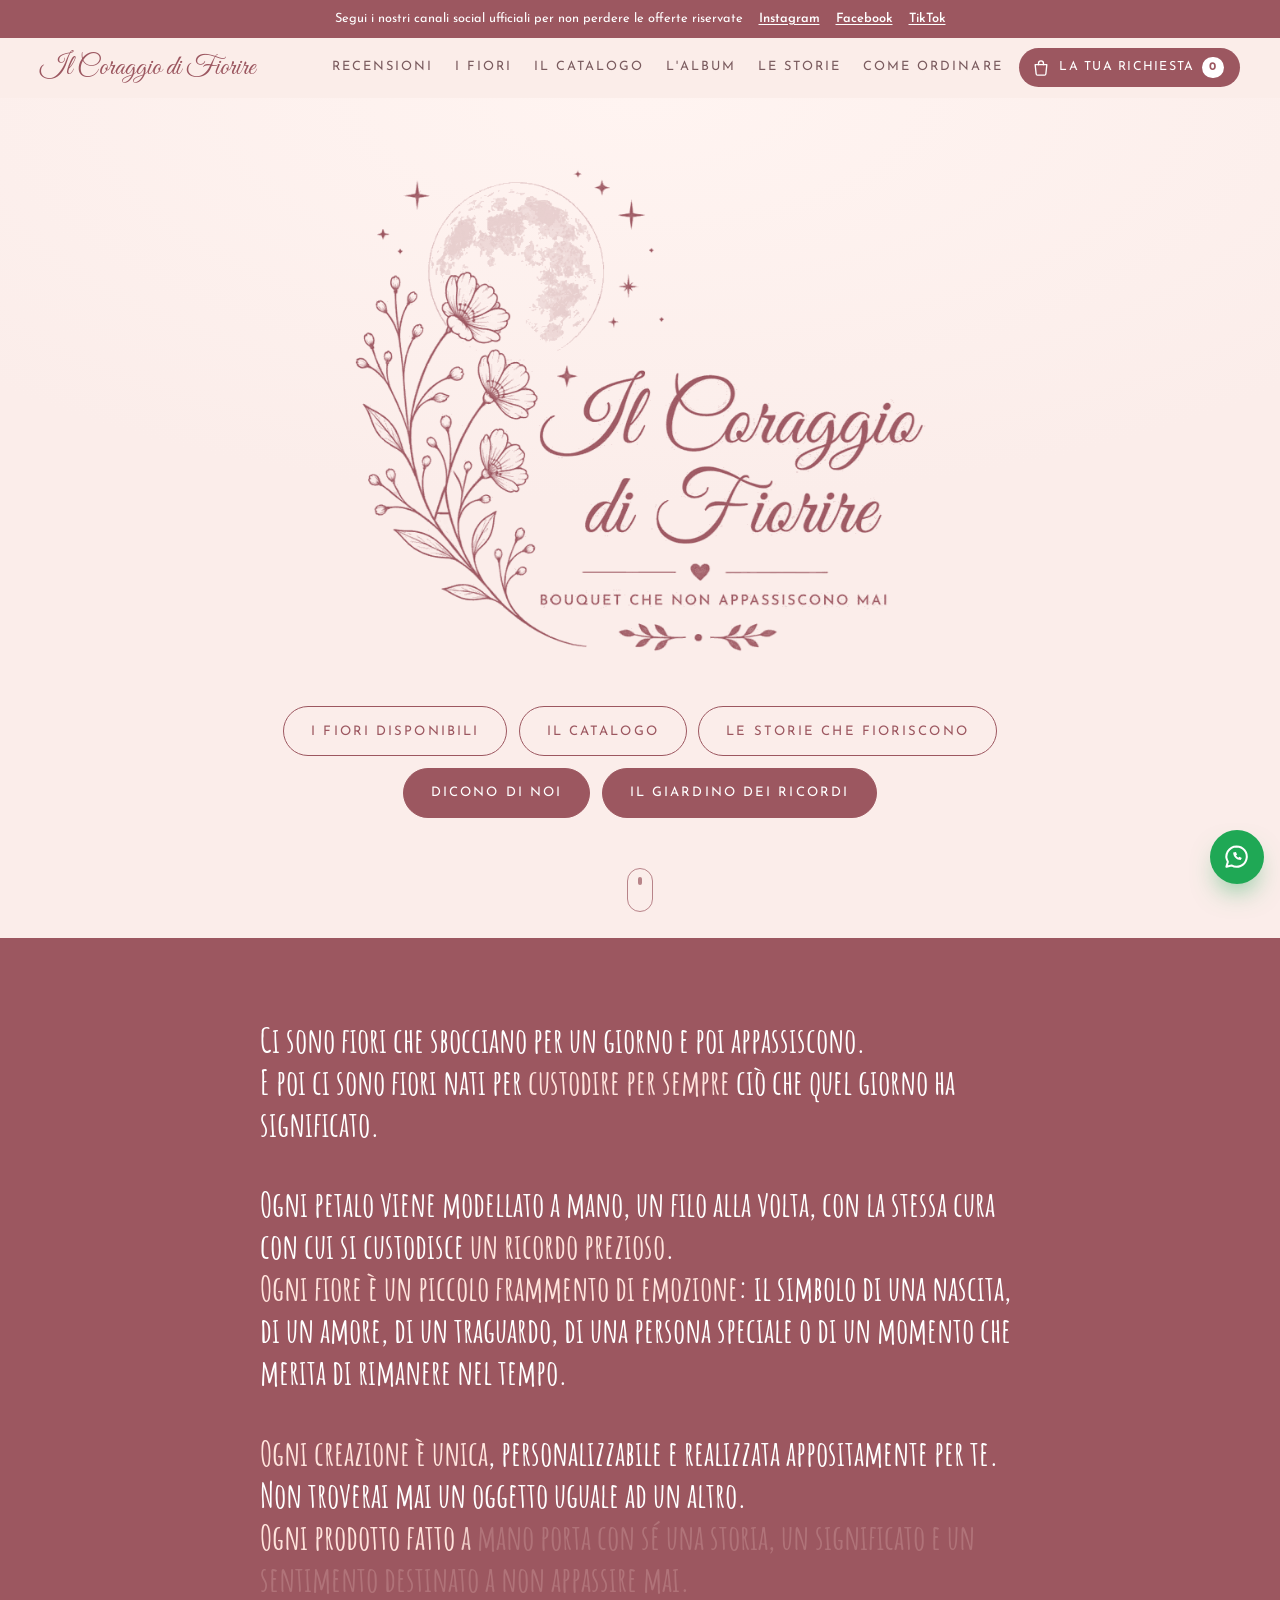
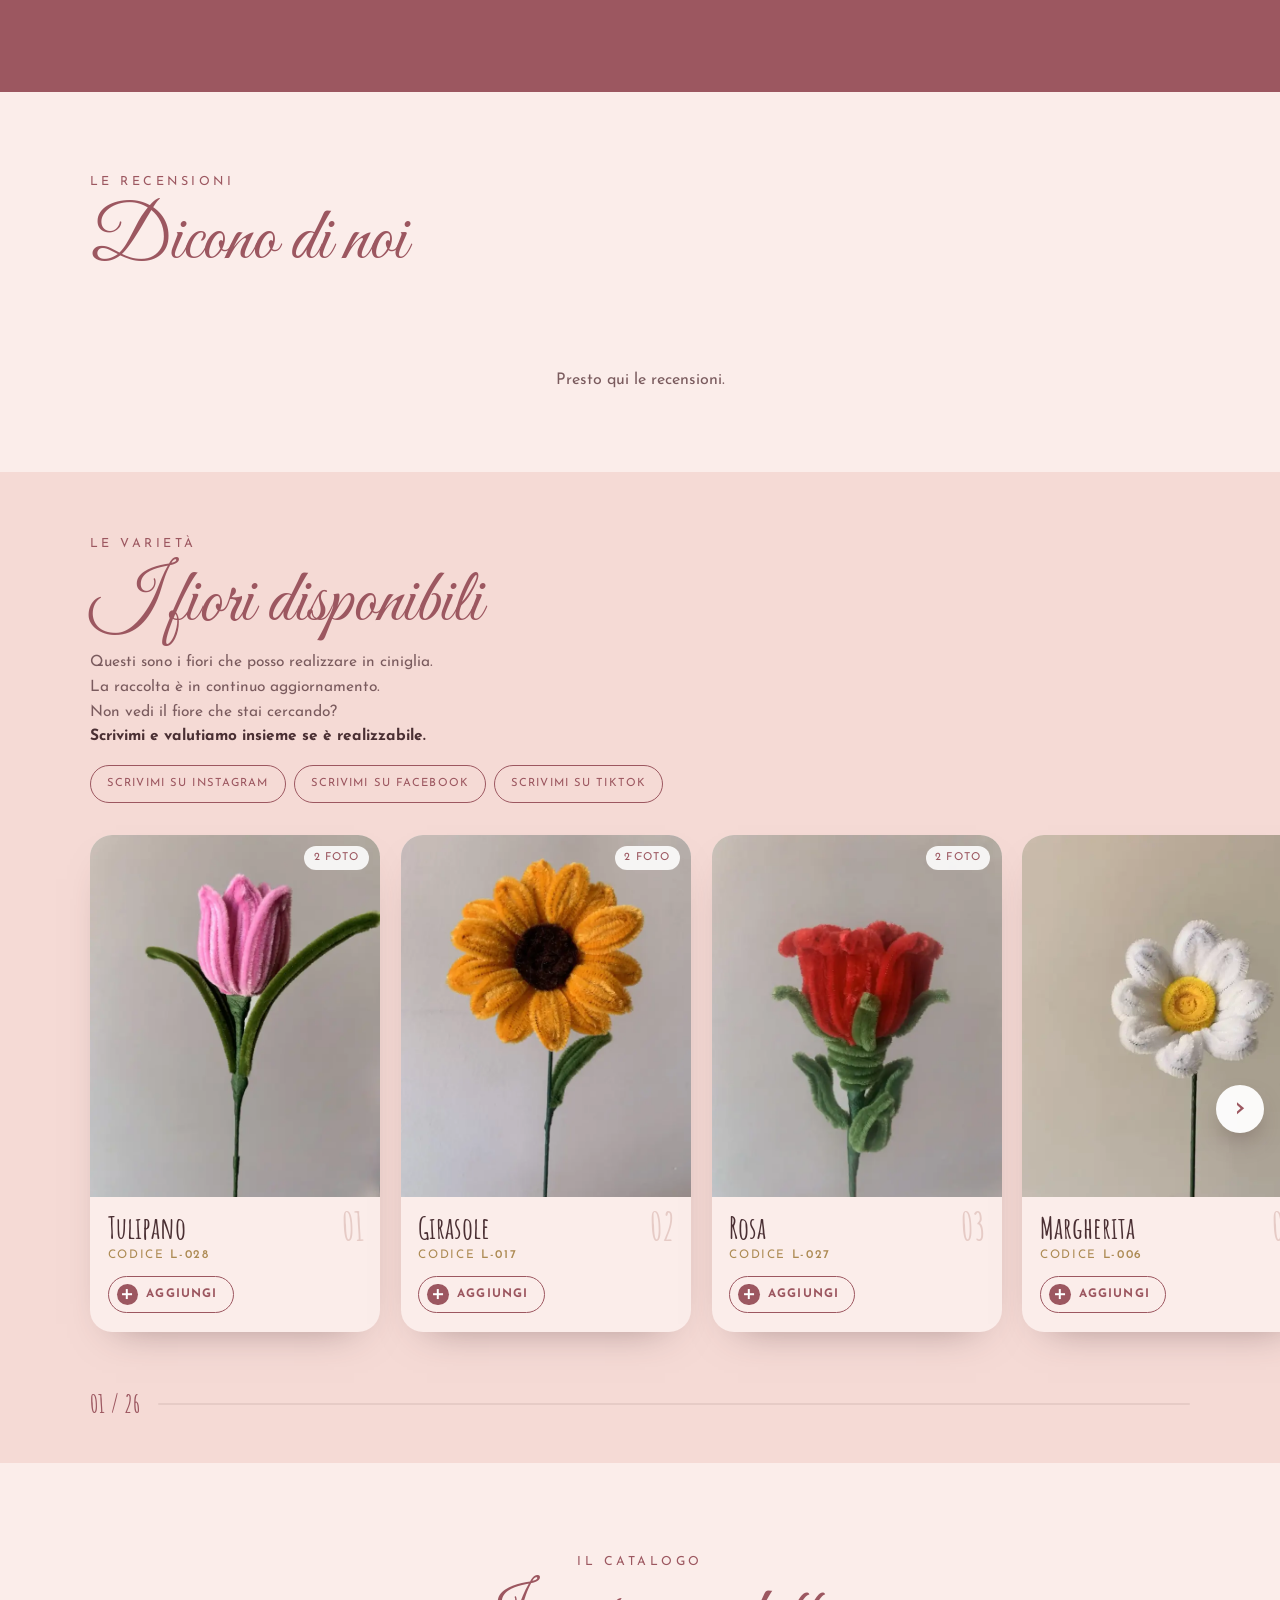
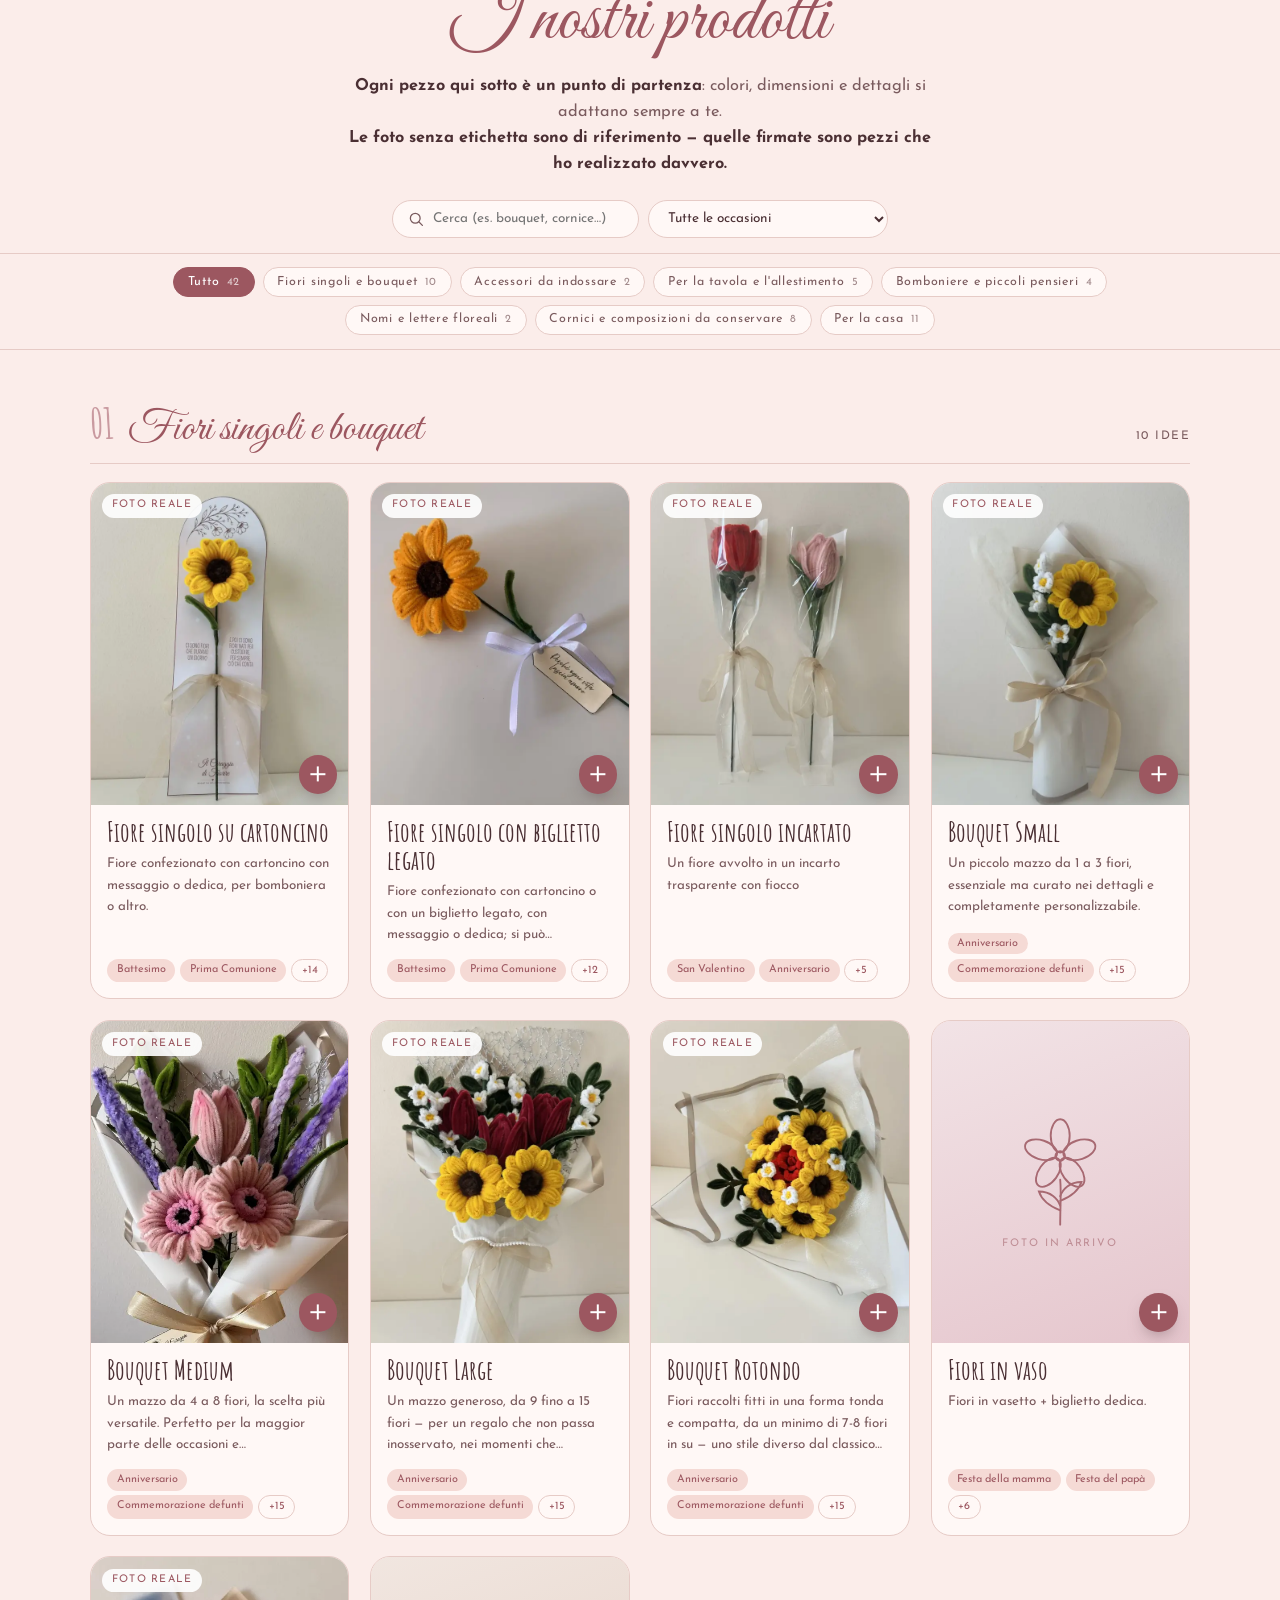
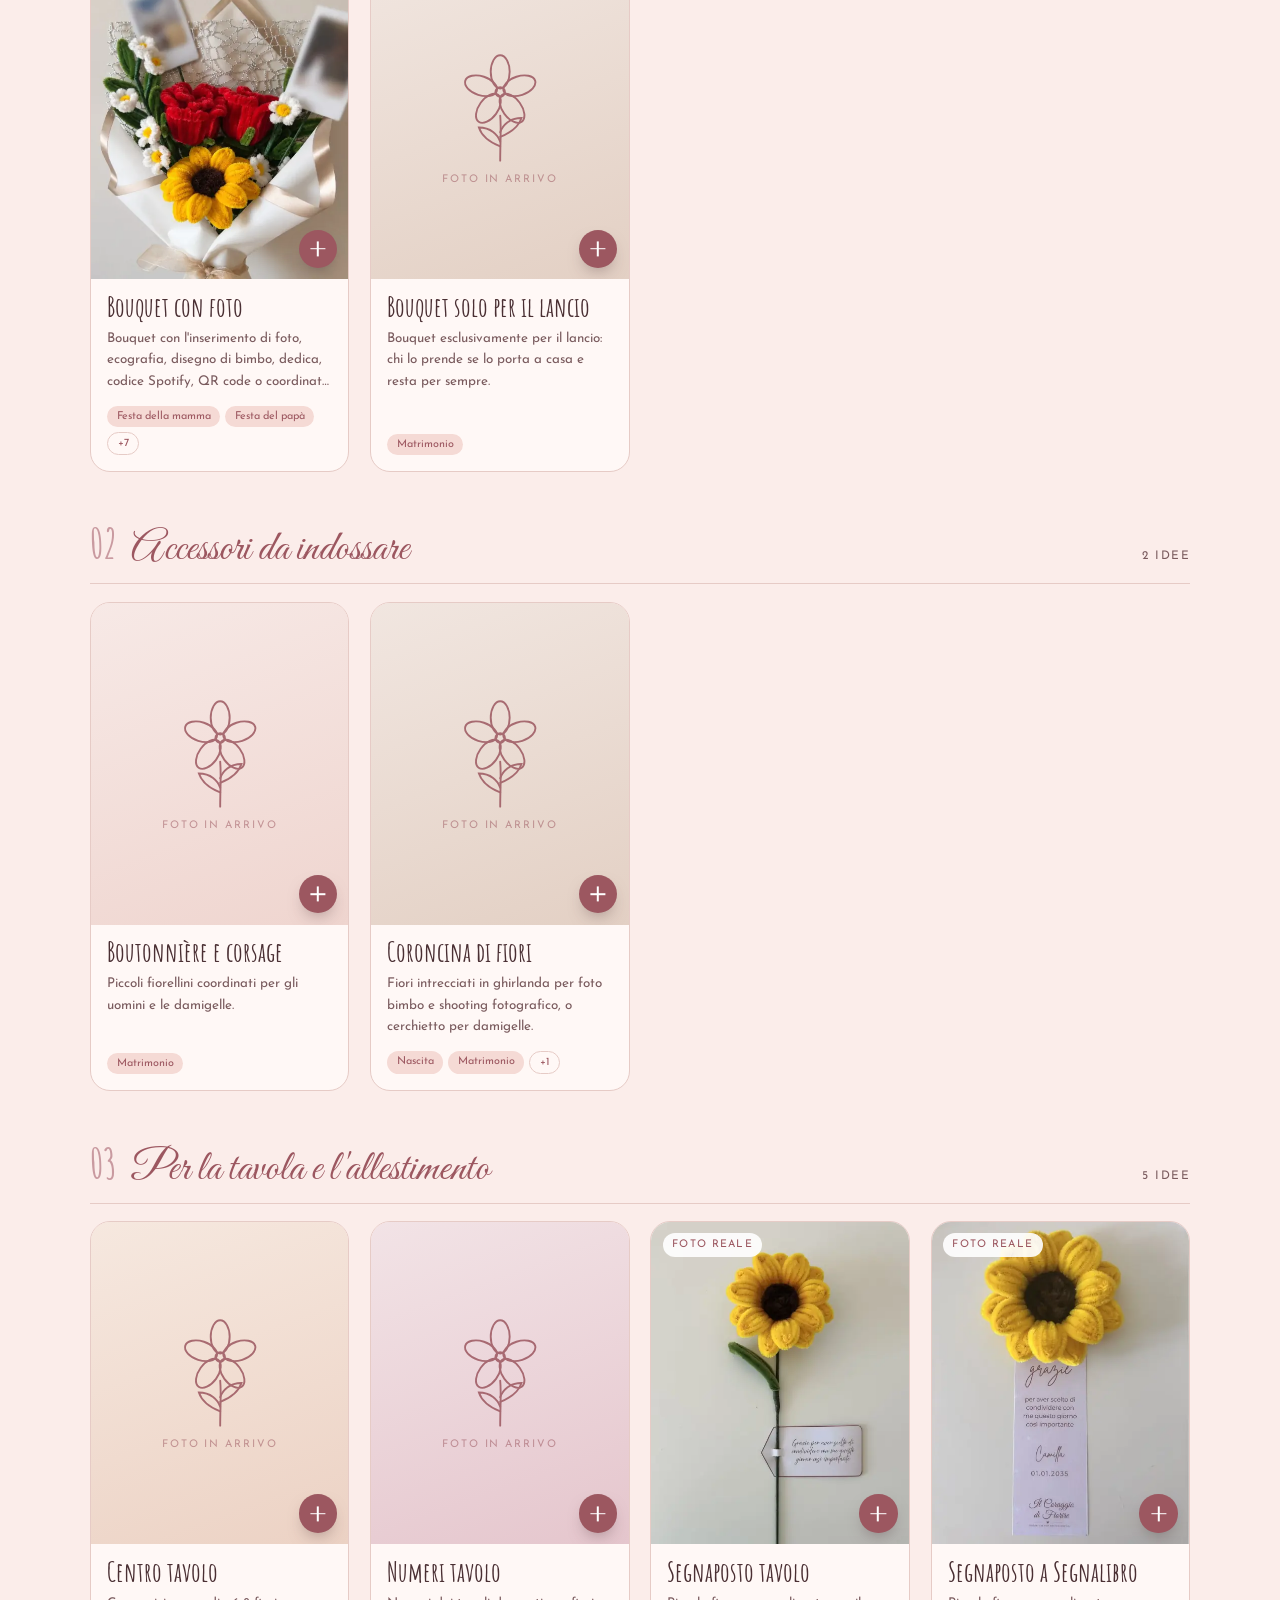
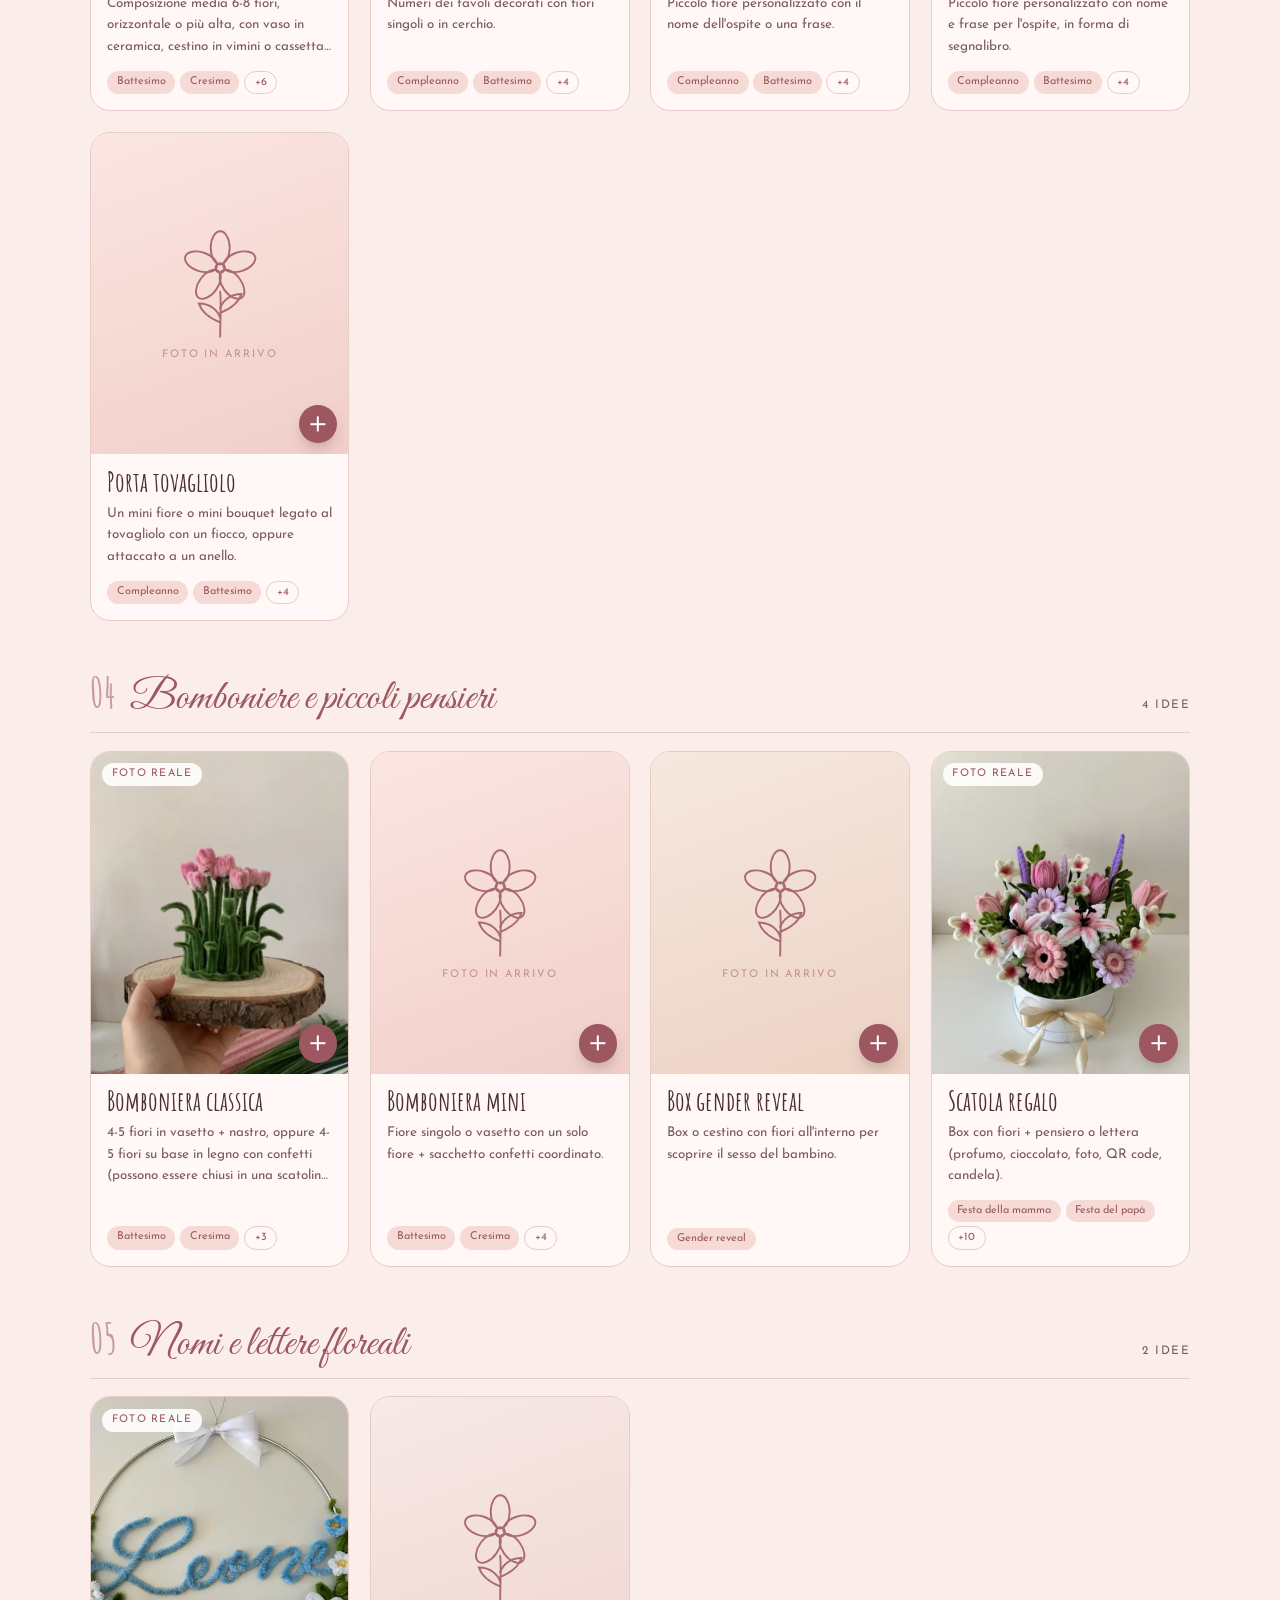
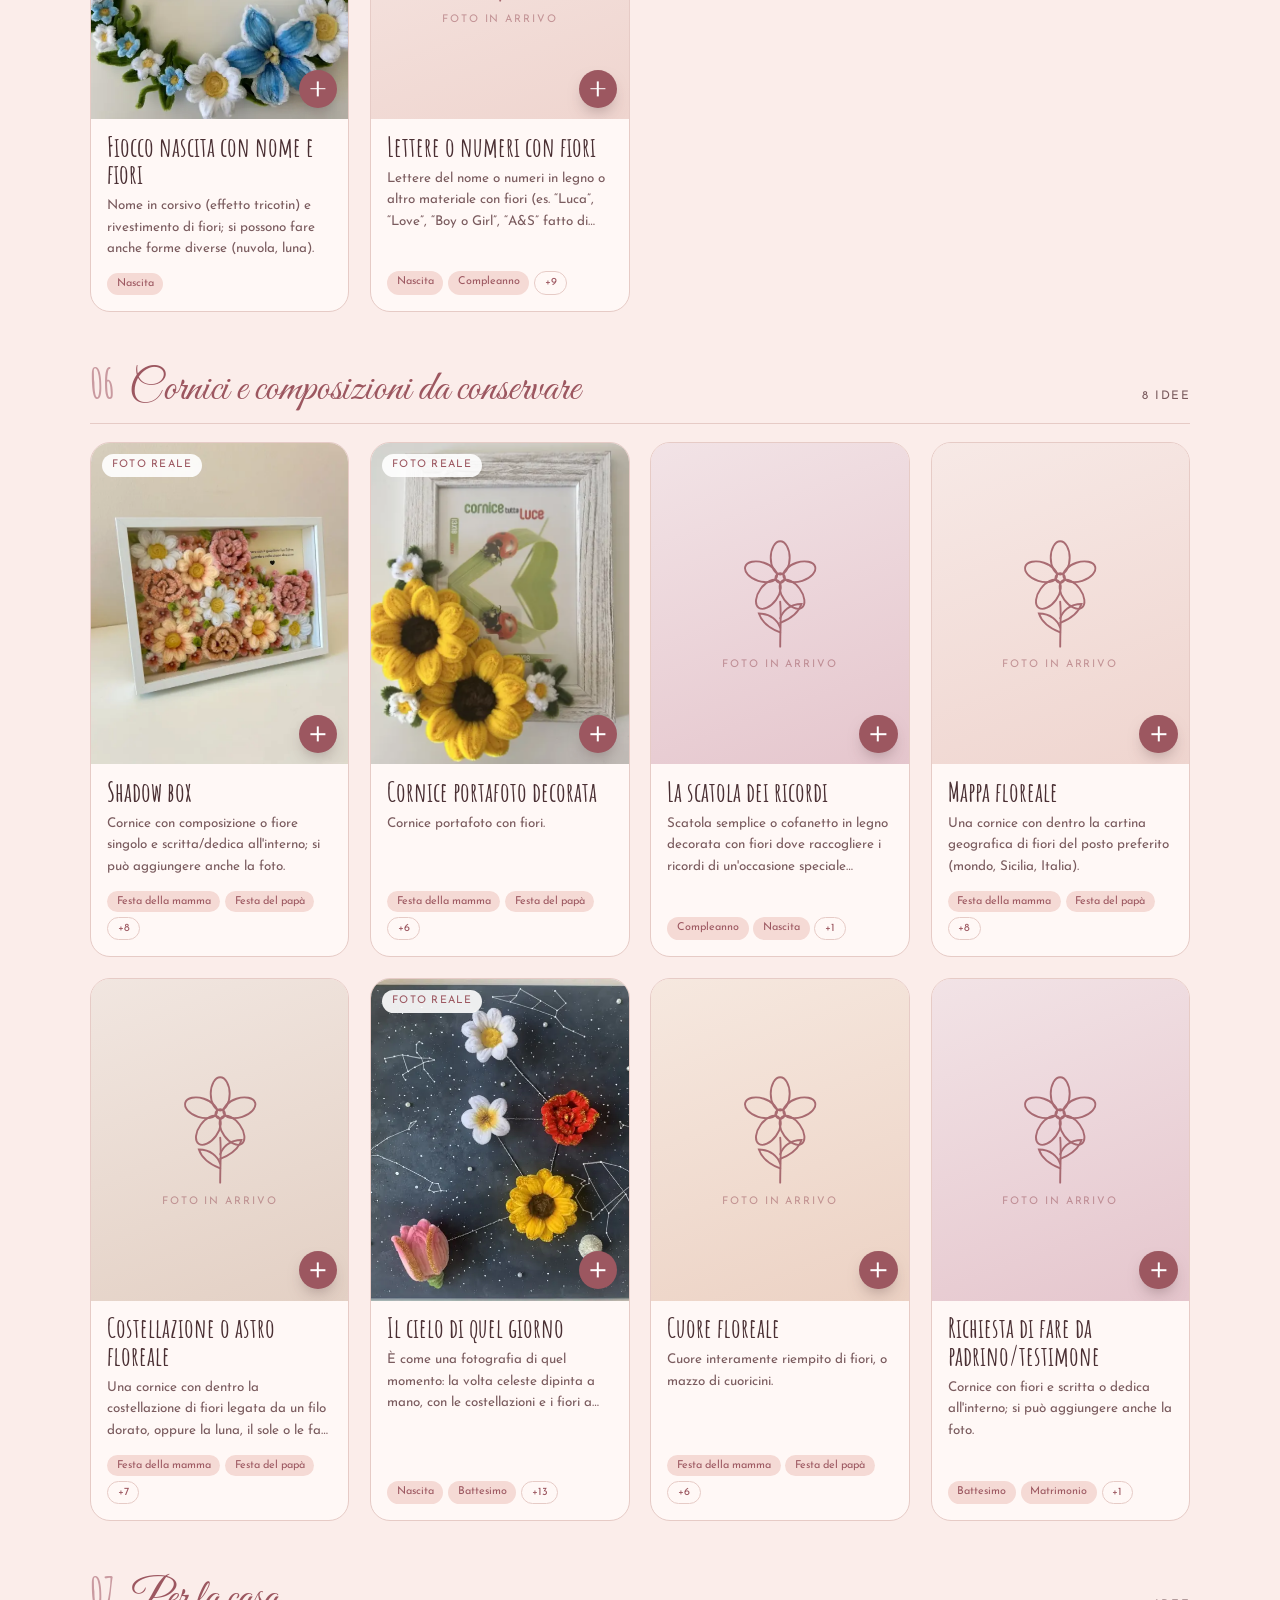
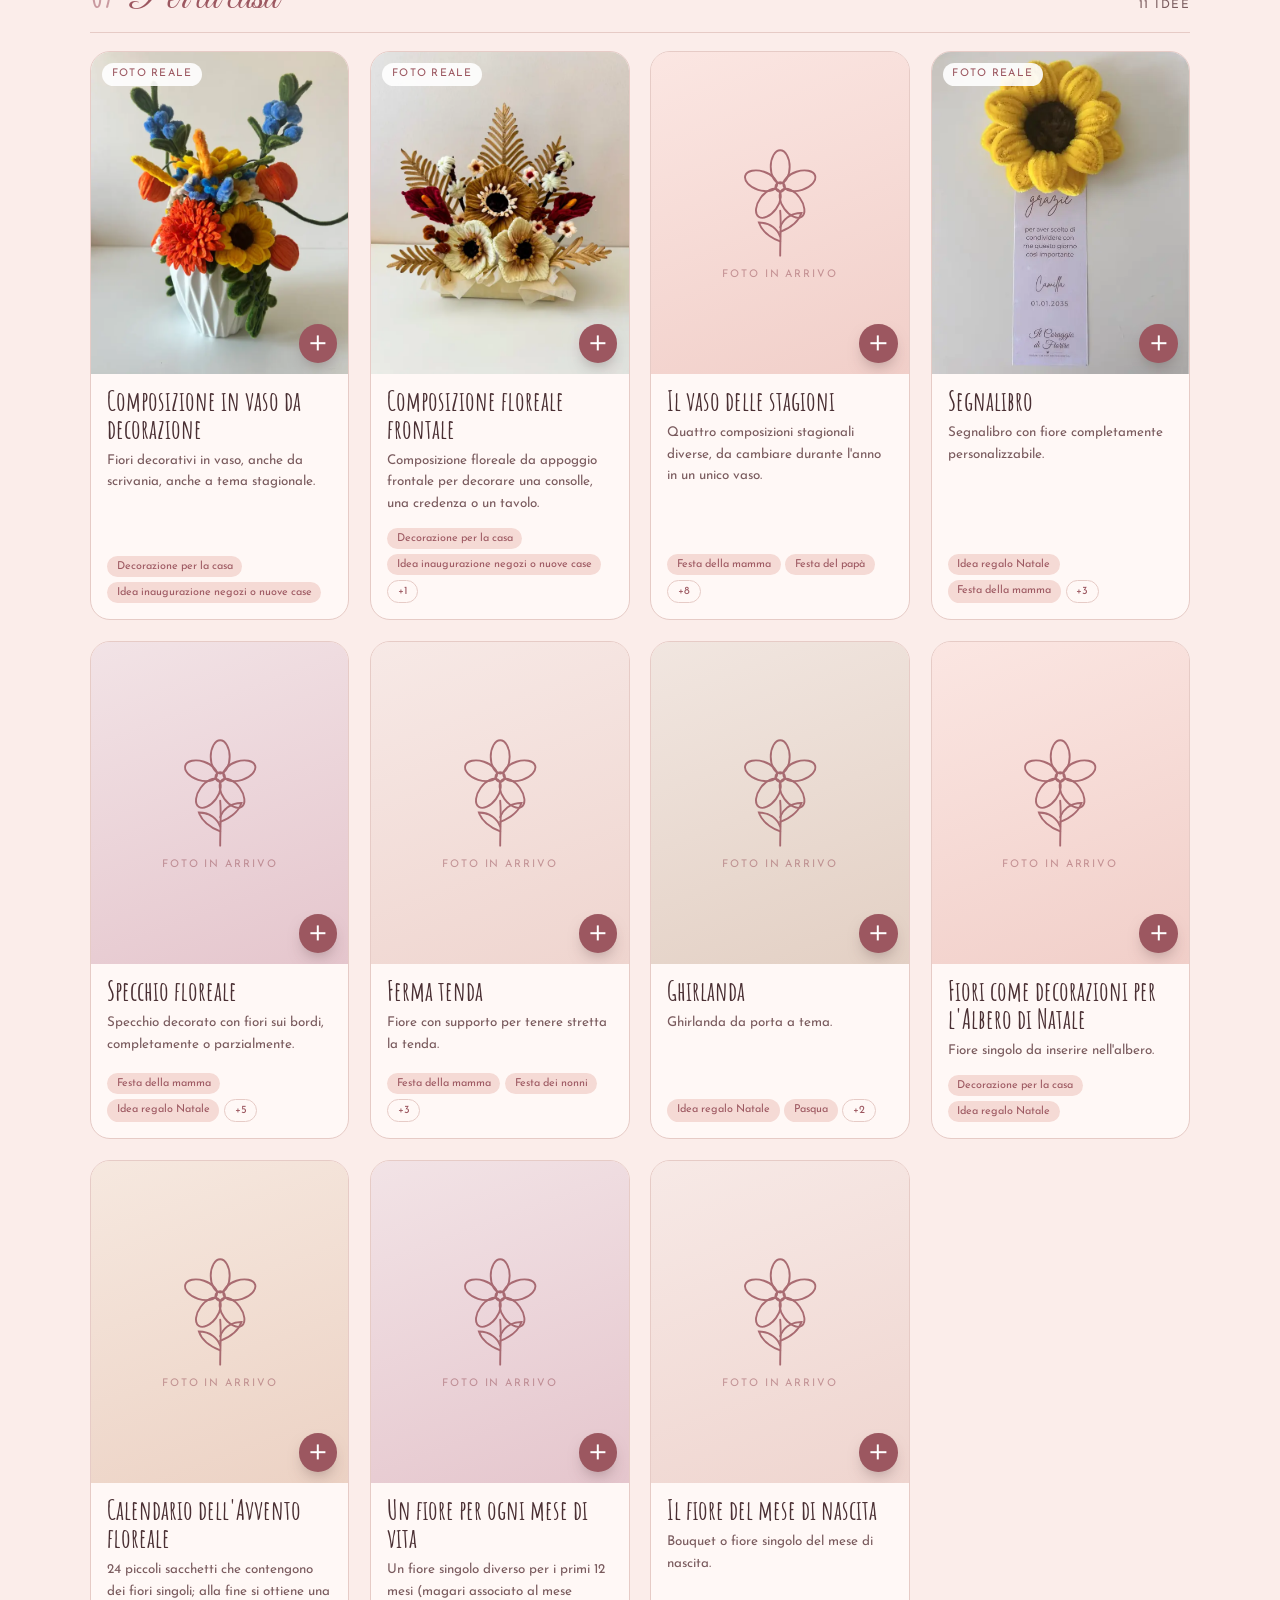
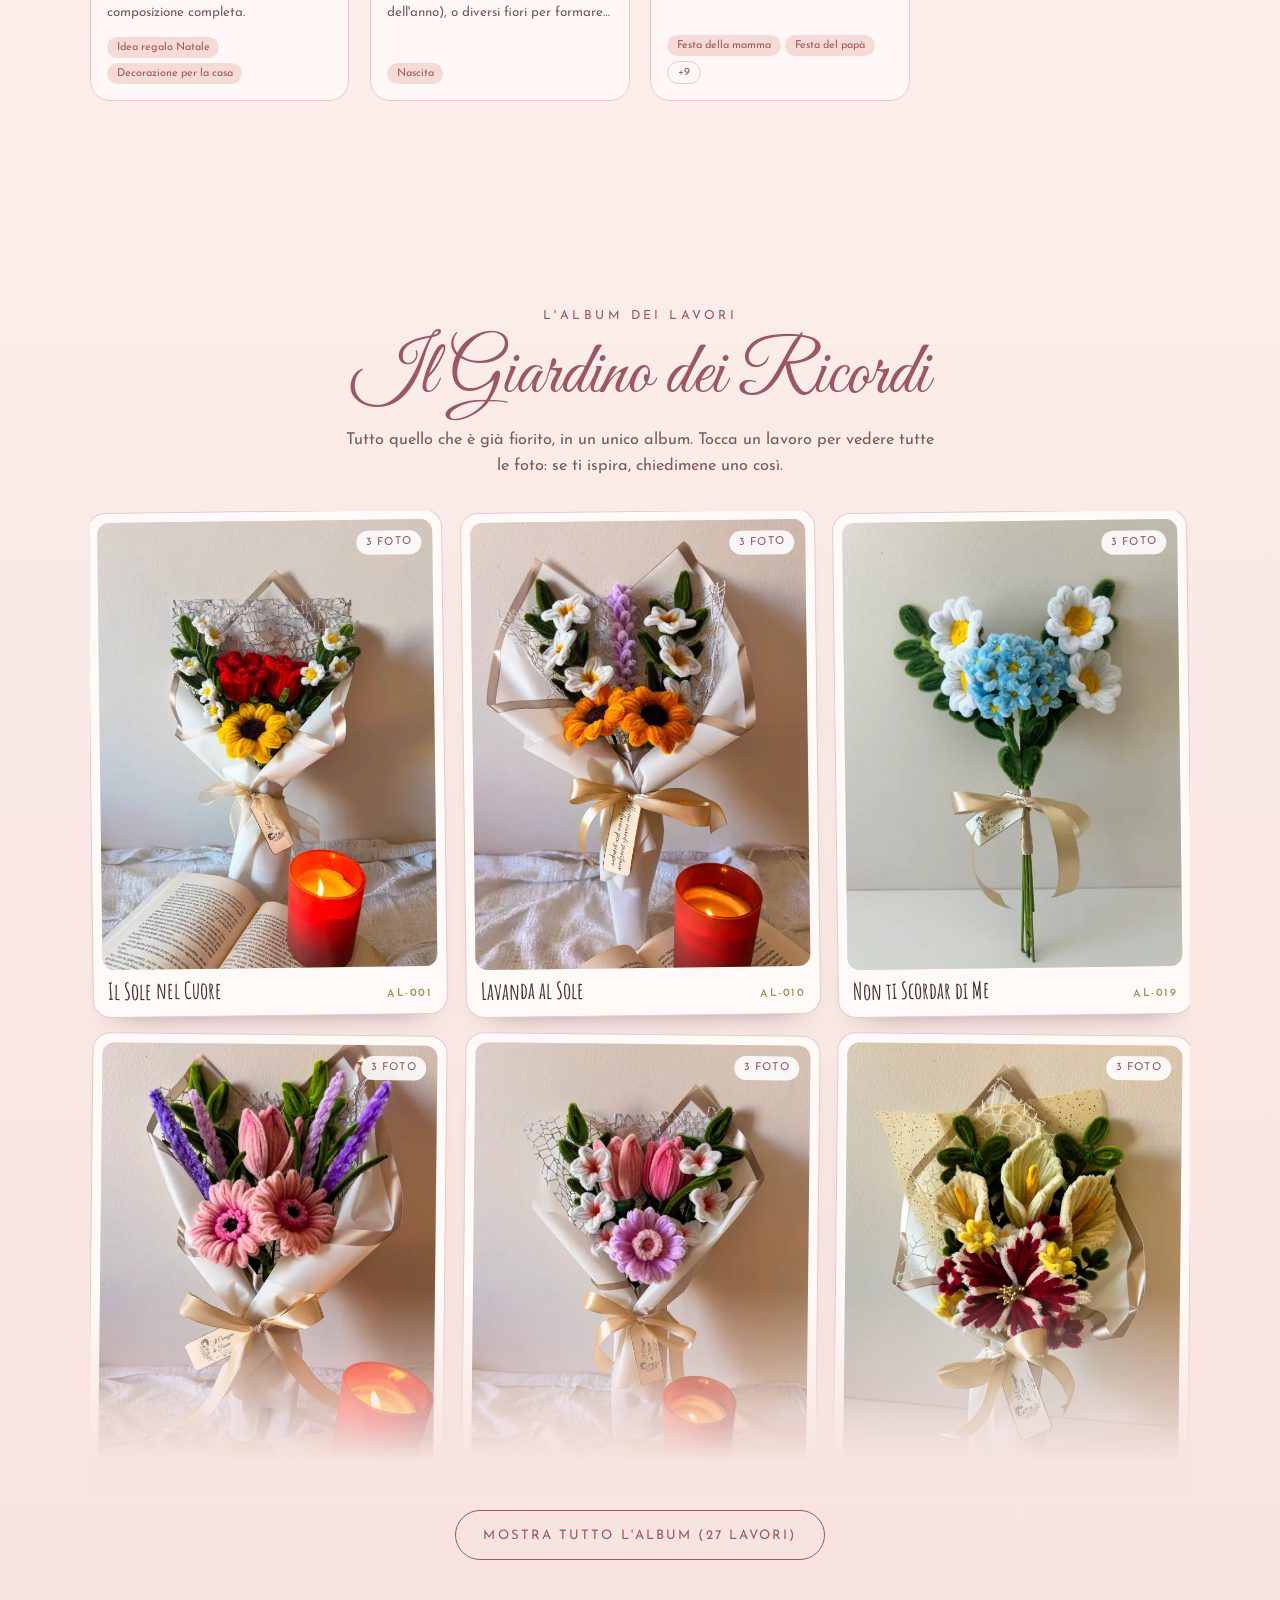
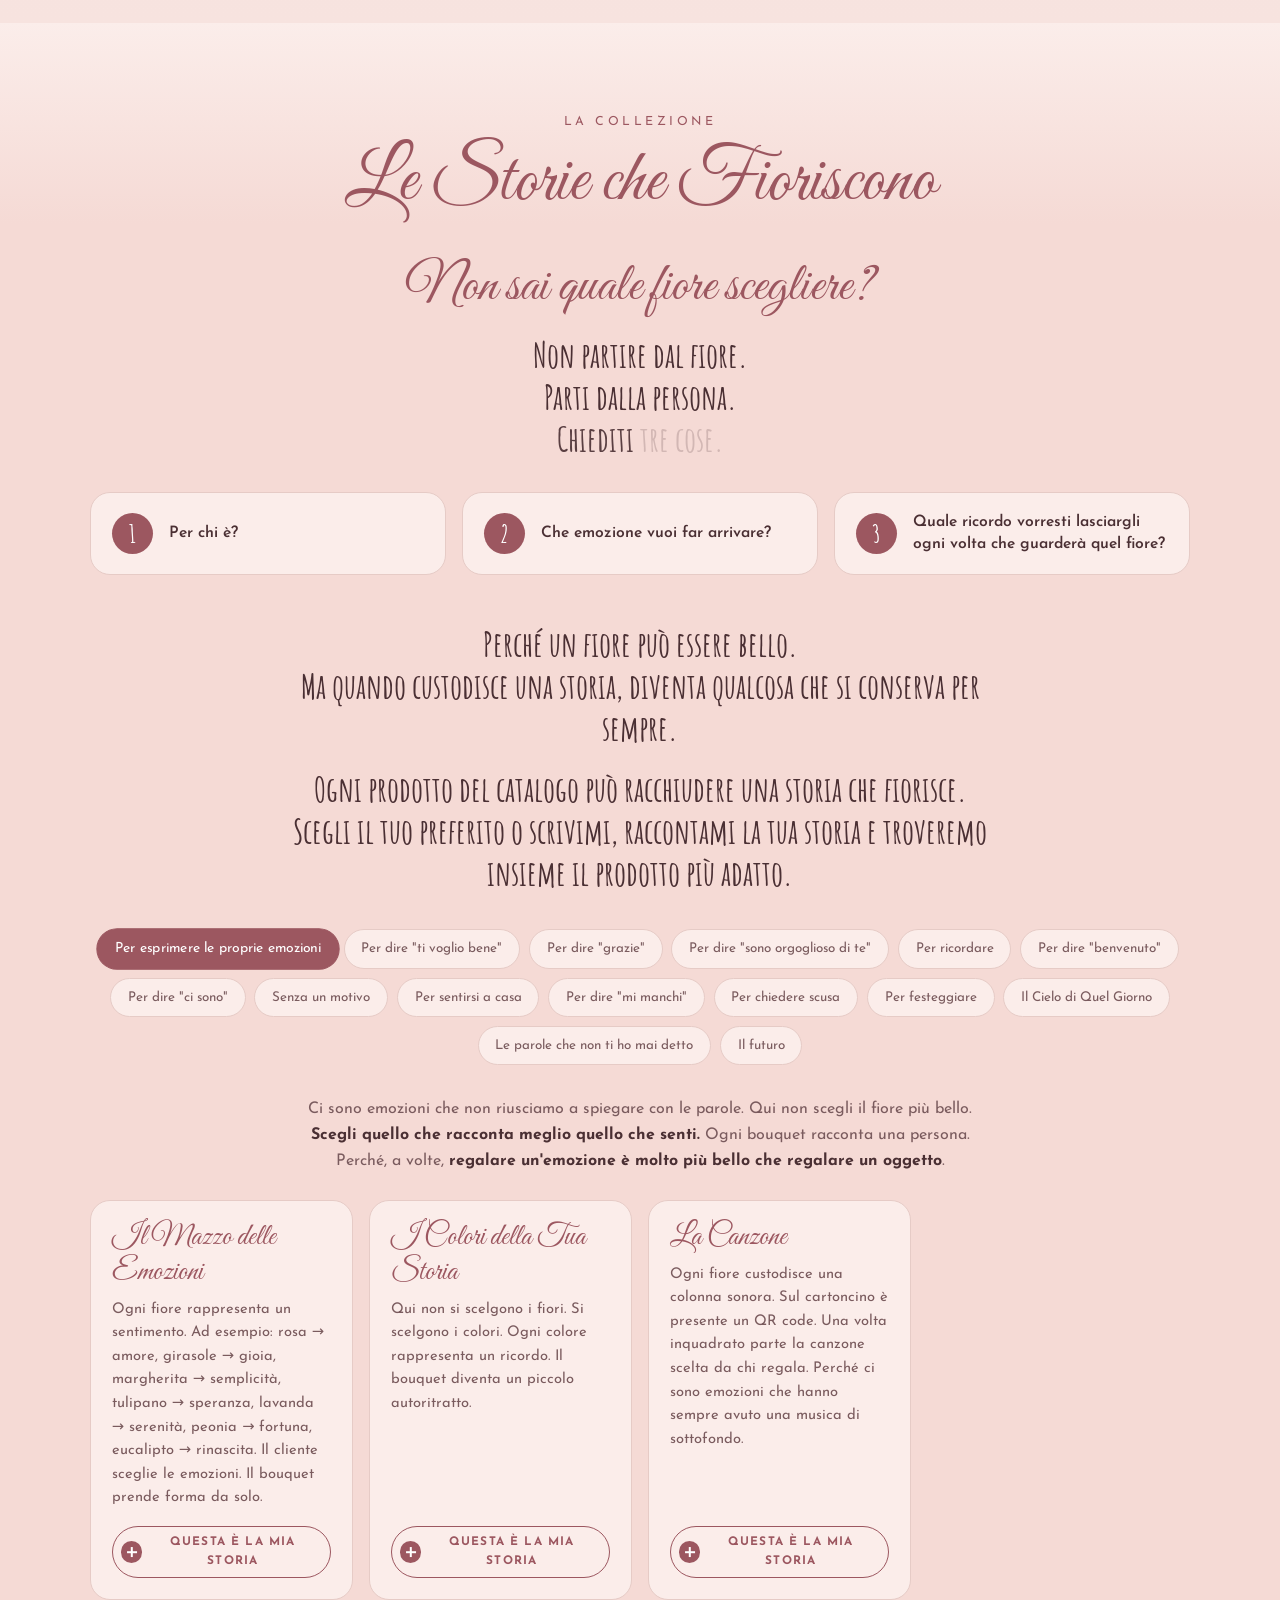
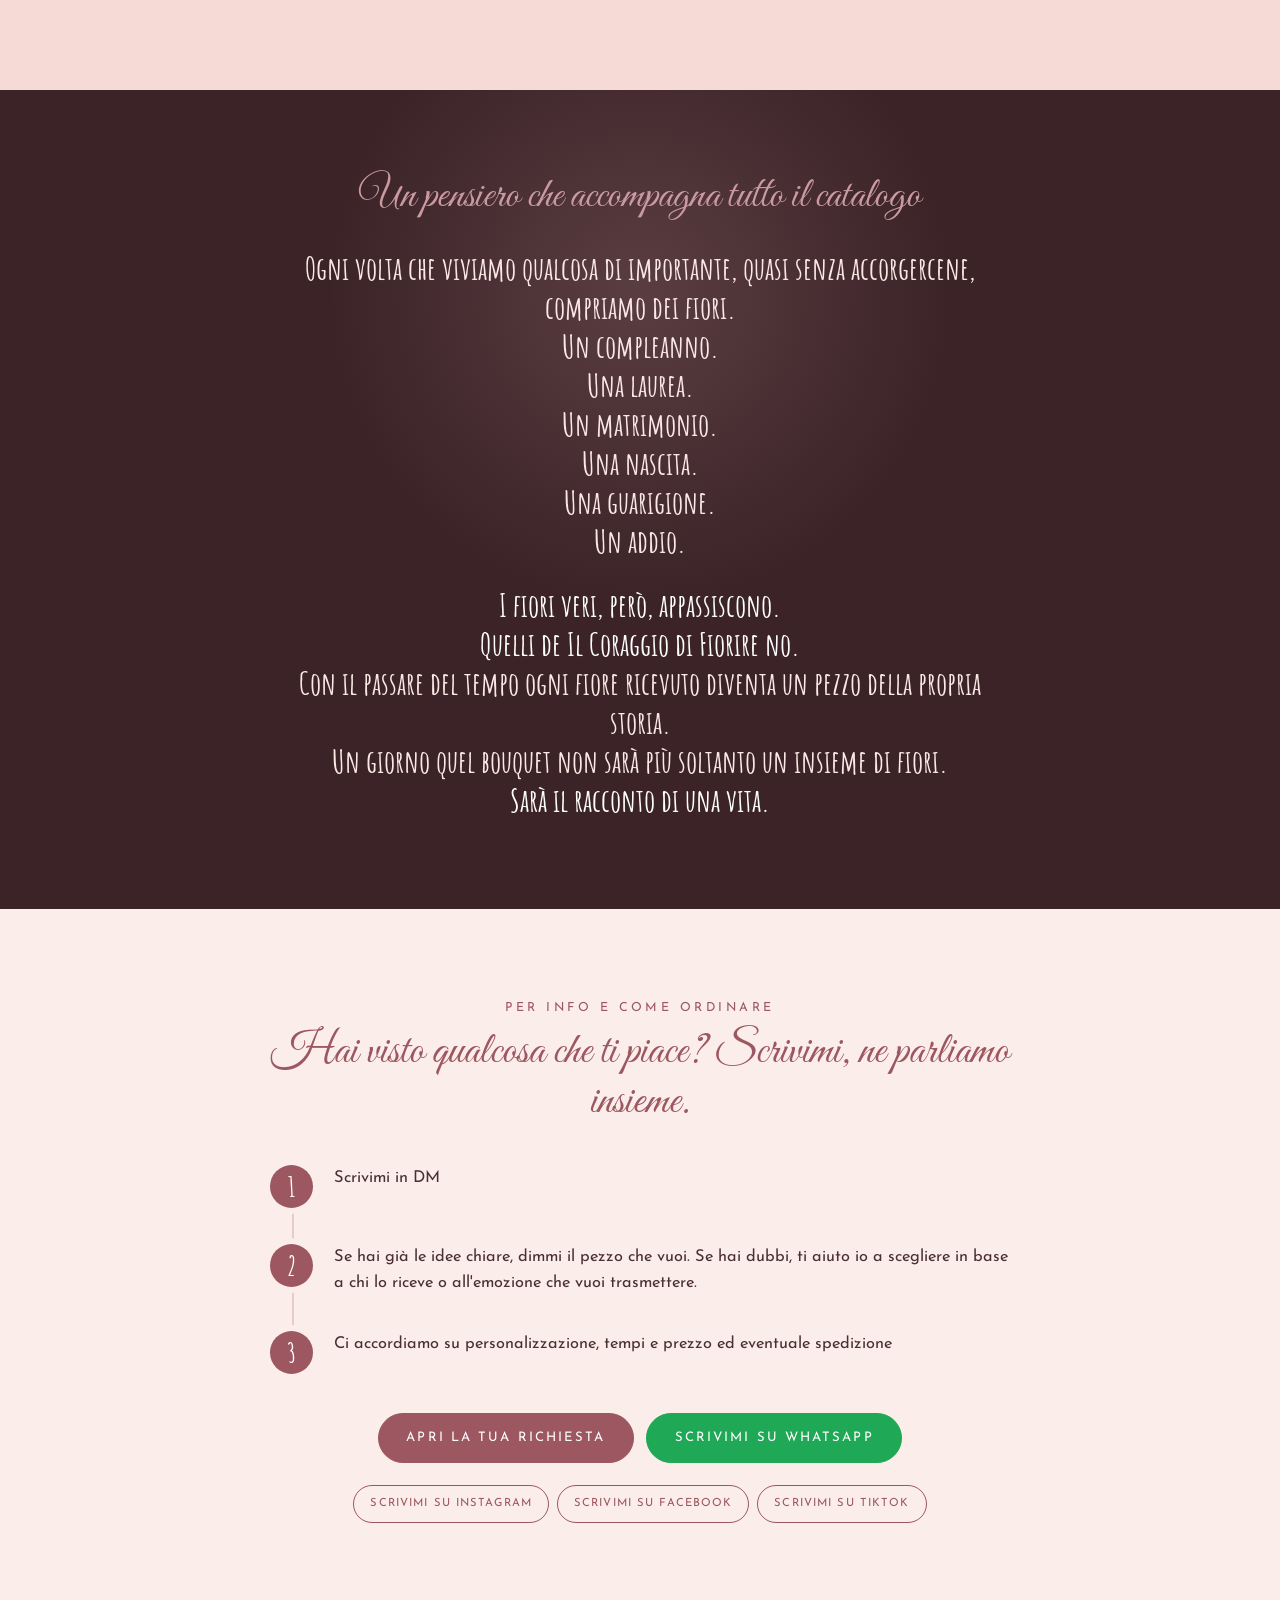
==== commit 9fcecd90: "StockBase: sito aggiornato (26 fiori, 42 prodotti, 0 recensioni)" ====
--- a/index.html
+++ b/index.html
@@ -111,16 +111,16 @@
       <div class="rev-score rv">
         <p class="eyebrow">Le recensioni</p>
         <h2>Dicono di noi</h2>
-        <div class="score"><b>5</b><span class="stars big" aria-hidden="true">★★★★★</span></div><p class="score-n">su 1 recensioni</p>
-      </div>
-      <div class="rev-ctrl rv" style="--d:.15s">
+        
+      </div>
+      <div class="rev-ctrl rv" style="--d:.15s" hidden>
         <button type="button" class="rarrow" id="rPrev" aria-label="Recensione precedente">&#8249;</button>
         <button type="button" class="rarrow" id="rNext" aria-label="Recensione successiva">&#8250;</button>
       </div>
     </div>
   </div>
-  <div class="rtrack" id="rTrack"><figure class="rcard"><span class="stars" aria-label="5 su 5">★★★★★</span><blockquote>“Bellissimo :*”</blockquote><figcaption><b>Mirella B.</b><span>Bouquet Medium e Il Cielo di Quel Giorno</span></figcaption></figure></div>
-  
+  <div class="rtrack" id="rTrack"></div>
+  <p class="vuoto">Presto qui le recensioni.</p>
 </section>
 
 <!-- ========== I FIORI (scorrimento orizzontale con frecce) ========== -->
@@ -157,17 +157,17 @@
     <div class="filters" id="filters">
       <label class="search"><svg viewBox="0 0 24 24" aria-hidden="true"><circle cx="11" cy="11" r="6.5" fill="none" stroke="currentColor" stroke-width="1.7"/><path d="m16 16 4.5 4.5" stroke="currentColor" stroke-width="1.7" stroke-linecap="round"/></svg>
         <input id="q" type="search" placeholder="Cerca (es. bouquet, cornice…)" autocomplete="off" aria-label="Cerca nel catalogo"></label>
-      <select id="occ" aria-label="Filtra per occasione"><option value="">Tutte le occasioni</option><option value="Idea regalo Natale">Idea regalo Natale</option><option value="Festa della mamma">Festa della mamma</option><option value="Festa della donna">Festa della donna</option><option value="San Valentino">San Valentino</option><option value="Anniversario">Anniversario</option><option value="Festa del papà">Festa del papà</option><option value="Festa dei nonni">Festa dei nonni</option><option value="Matrimonio">Matrimonio</option><option value="Decorazione per la casa">Decorazione per la casa</option><option value="Compleanno">Compleanno</option><option value="Regalo Maestre">Regalo Maestre</option><option value="Laurea">Laurea</option><option value="Nascita">Nascita</option><option value="Battesimo">Battesimo</option><option value="Prima Comunione">Prima Comunione</option><option value="Proposta di matrimonio">Proposta di matrimonio</option><option value="Cresima">Cresima</option><option value="Pensieri aziendali">Pensieri aziendali</option><option value="Gender reveal">Gender reveal</option><option value="Idea inaugurazione negozi o nuove case">Idea inaugurazione negozi o nuove case</option><option value="Commemorazione defunti">Commemorazione defunti</option><option value="Capodanno">Capodanno</option><option value="Pasqua">Pasqua</option></select>
+      <select id="occ" aria-label="Filtra per occasione"><option value="">Tutte le occasioni</option><option value="Idea regalo Natale">Idea regalo Natale</option><option value="Festa della mamma">Festa della mamma</option><option value="Festa della donna">Festa della donna</option><option value="San Valentino">San Valentino</option><option value="Anniversario">Anniversario</option><option value="Festa del papà">Festa del papà</option><option value="Festa dei nonni">Festa dei nonni</option><option value="Matrimonio">Matrimonio</option><option value="Decorazione per la casa">Decorazione per la casa</option><option value="Compleanno">Compleanno</option><option value="Regalo Maestre">Regalo Maestre</option><option value="Laurea">Laurea</option><option value="Nascita">Nascita</option><option value="Battesimo">Battesimo</option><option value="Prima Comunione">Prima Comunione</option><option value="Proposta di matrimonio">Proposta di matrimonio</option><option value="Cresima">Cresima</option><option value="Pensieri aziendali">Pensieri aziendali</option><option value="Idea inaugurazione negozi o nuove case">Idea inaugurazione negozi o nuove case</option><option value="Gender reveal">Gender reveal</option><option value="Commemorazione defunti">Commemorazione defunti</option><option value="Capodanno">Capodanno</option><option value="Pasqua">Pasqua</option></select>
     </div>
   </div>
   <div class="toolbar" id="toolbar">
     <div class="tb-in">
-      <div class="chips" id="chips" role="tablist" aria-label="Gruppi di prodotti"><button class="chip on" type="button" data-g="all">Tutto<small>41</small></button><button class="chip" type="button" data-g="fiori-singoli-e-bouquet">Fiori singoli e bouquet<small>10</small></button><button class="chip" type="button" data-g="accessori-da-indossare">Accessori da indossare<small>2</small></button><button class="chip" type="button" data-g="per-la-tavola-e-l-allestimento">Per la tavola e l&#x27;allestimento<small>5</small></button><button class="chip" type="button" data-g="bomboniere-e-piccoli-pensieri">Bomboniere e piccoli pensieri<small>4</small></button><button class="chip" type="button" data-g="nomi-e-lettere-floreali">Nomi e lettere floreali<small>2</small></button><button class="chip" type="button" data-g="cornici-e-composizioni-da-conservare">Cornici e composizioni da conservare<small>8</small></button><button class="chip" type="button" data-g="per-la-casa">Per la casa<small>10</small></button></div>
+      <div class="chips" id="chips" role="tablist" aria-label="Gruppi di prodotti"><button class="chip on" type="button" data-g="all">Tutto<small>42</small></button><button class="chip" type="button" data-g="fiori-singoli-e-bouquet">Fiori singoli e bouquet<small>10</small></button><button class="chip" type="button" data-g="accessori-da-indossare">Accessori da indossare<small>2</small></button><button class="chip" type="button" data-g="per-la-tavola-e-l-allestimento">Per la tavola e l&#x27;allestimento<small>5</small></button><button class="chip" type="button" data-g="bomboniere-e-piccoli-pensieri">Bomboniere e piccoli pensieri<small>4</small></button><button class="chip" type="button" data-g="nomi-e-lettere-floreali">Nomi e lettere floreali<small>2</small></button><button class="chip" type="button" data-g="cornici-e-composizioni-da-conservare">Cornici e composizioni da conservare<small>8</small></button><button class="chip" type="button" data-g="per-la-casa">Per la casa<small>11</small></button></div>
     </div>
   </div>
   <div class="wrapx">
     <p class="results" id="results" aria-live="polite"></p>
-    <div id="groups"><section class="group" data-g="fiori-singoli-e-bouquet" id="g-fiori-singoli-e-bouquet"><header class="ghead rv"><span class="gnum">01</span><h3>Fiori singoli e bouquet</h3><span class="gcount">10 idee</span></header><div class="grid"><article class="card" data-id="fiore-singolo-su-cartoncino" data-g="fiori-singoli-e-bouquet" data-occ="Battesimo|Prima Comunione|Cresima|Laurea|Matrimonio|Gender reveal|Festa della mamma|Festa del papà|Festa dei nonni|Idea regalo Natale|San Valentino|Regalo Maestre|Capodanno|Anniversario|Festa della donna|Pensieri aziendali" tabindex="0" role="button" aria-label="Dettagli di Fiore singolo su cartoncino"><div class="cmedia"><img src="img/t-427b60412d.webp" alt="Fiore singolo su cartoncino" loading="lazy" width="640" height="853"><span class=real>Foto reale</span><button class="addbtn round" type="button" data-add="fiore-singolo-su-cartoncino" aria-label="Aggiungi Fiore singolo su cartoncino alla richiesta"><i></i></button></div><div class="cbody"><h4>Fiore singolo su cartoncino</h4><p class="cdesc">Fiore confezionato con cartoncino con messaggio o dedica, per bomboniera o altro.</p><ul class="ctags"><li>Battesimo</li><li>Prima Comunione</li><li class="more">+14</li></ul></div></article><article class="card" data-id="fiore-singolo-con-biglietto-legato" data-g="fiori-singoli-e-bouquet" data-occ="Battesimo|Prima Comunione|Cresima|Laurea|Matrimonio|Gender reveal|Nascita|Festa della mamma|Festa del papà|Festa dei nonni|Idea regalo Natale|San Valentino|Regalo Maestre|Festa della donna" tabindex="0" role="button" aria-label="Dettagli di Fiore singolo con biglietto legato"><div class="cmedia"><img src="img/t-1834f78e0a.webp" alt="Fiore singolo con biglietto legato" loading="lazy" width="640" height="854"><span class=real>Foto reale</span><button class="addbtn round" type="button" data-add="fiore-singolo-con-biglietto-legato" aria-label="Aggiungi Fiore singolo con biglietto legato alla richiesta"><i></i></button></div><div class="cbody"><h4>Fiore singolo con biglietto legato</h4><p class="cdesc">Fiore confezionato con cartoncino o con un biglietto legato, con messaggio o dedica; si può aggiungere anche una scatola con luci LED.</p><ul class="ctags"><li>Battesimo</li><li>Prima Comunione</li><li class="more">+12</li></ul></div></article><article class="card" data-id="fiore-singolo-incartato" data-g="fiori-singoli-e-bouquet" data-occ="San Valentino|Anniversario|Primo appuntamento|Compleanno|Pensiero spontaneo|Idea regalo Natale|Festa della donna" tabindex="0" role="button" aria-label="Dettagli di Fiore singolo incartato"><div class="cmedia"><img src="img/t-39a6739b66.webp" alt="Fiore singolo incartato" loading="lazy" width="640" height="853"><span class=real>Foto reale</span><button class="addbtn round" type="button" data-add="fiore-singolo-incartato" aria-label="Aggiungi Fiore singolo incartato alla richiesta"><i></i></button></div><div class="cbody"><h4>Fiore singolo incartato</h4><p class="cdesc">Un fiore avvolto in un incarto trasparente con fiocco</p><ul class="ctags"><li>San Valentino</li><li>Anniversario</li><li class="more">+5</li></ul></div></article><article class="card" data-id="bouquet-small" data-g="fiori-singoli-e-bouquet" data-occ="Anniversario|Commemorazione defunti|Compleanno|Decorazione per la casa|Festa dei nonni|Festa del papà|Festa della donna|Festa della mamma|Idea inaugurazione negozi o nuove case|Idea regalo Natale|Laurea|Matrimonio|Nascita|Pensieri aziendali|Proposta di matrimonio|Regalo Maestre|San Valentino" tabindex="0" role="button" aria-label="Dettagli di Bouquet Small"><div class="cmedia"><img src="img/t-e19a4fe95c.webp" alt="Bouquet Small" loading="lazy" width="640" height="853"><span class=real>Foto reale</span><button class="addbtn round" type="button" data-add="bouquet-small" aria-label="Aggiungi Bouquet Small alla richiesta"><i></i></button></div><div class="cbody"><h4>Bouquet Small</h4><p class="cdesc">Un piccolo mazzo da 1 a 3 fiori, essenziale ma curato nei dettagli e completamente personalizzabile.</p><ul class="ctags"><li>Anniversario</li><li>Commemorazione defunti</li><li class="more">+15</li></ul></div></article><article class="card" data-id="bouquet-medium" data-g="fiori-singoli-e-bouquet" data-occ="Anniversario|Commemorazione defunti|Compleanno|Decorazione per la casa|Festa dei nonni|Festa del papà|Festa della donna|Festa della mamma|Idea inaugurazione negozi o nuove case|Idea regalo Natale|Laurea|Matrimonio|Nascita|Pensieri aziendali|Proposta di matrimonio|Regalo Maestre|San Valentino" tabindex="0" role="button" aria-label="Dettagli di Bouquet Medium"><div class="cmedia"><img src="img/t-c1ffee307e.webp" alt="Bouquet Medium" loading="lazy" width="640" height="640"><span class=real>Foto reale</span><button class="addbtn round" type="button" data-add="bouquet-medium" aria-label="Aggiungi Bouquet Medium alla richiesta"><i></i></button></div><div class="cbody"><h4>Bouquet Medium</h4><p class="cdesc">Un mazzo da 4 a 8 fiori, la scelta più versatile. Perfetto per la maggior parte delle occasioni e completamente personalizzabile.</p><ul class="ctags"><li>Anniversario</li><li>Commemorazione defunti</li><li class="more">+15</li></ul></div></article><article class="card" data-id="bouquet-large" data-g="fiori-singoli-e-bouquet" data-occ="Anniversario|Commemorazione defunti|Compleanno|Decorazione per la casa|Festa dei nonni|Festa del papà|Festa della donna|Festa della mamma|Idea inaugurazione negozi o nuove case|Idea regalo Natale|Laurea|Matrimonio|Nascita|Pensieri aziendali|Proposta di matrimonio|Regalo Maestre|San Valentino" tabindex="0" role="button" aria-label="Dettagli di Bouquet Large"><div class="cmedia"><img src="img/t-ad41d930d0.webp" alt="Bouquet Large" loading="lazy" width="640" height="853"><span class=real>Foto reale</span><button class="addbtn round" type="button" data-add="bouquet-large" aria-label="Aggiungi Bouquet Large alla richiesta"><i></i></button></div><div class="cbody"><h4>Bouquet Large</h4><p class="cdesc">Un mazzo generoso, da 9 fino a 15 fiori — per un regalo che non passa inosservato, nei momenti che meritano di essere celebrati in grande.</p><ul class="ctags"><li>Anniversario</li><li>Commemorazione defunti</li><li class="more">+15</li></ul></div></article><article class="card" data-id="bouquet-rotondo" data-g="fiori-singoli-e-bouquet" data-occ="Anniversario|Commemorazione defunti|Compleanno|Decorazione per la casa|Festa dei nonni|Festa del papà|Festa della donna|Festa della mamma|Idea inaugurazione negozi o nuove case|Idea regalo Natale|Laurea|Matrimonio|Nascita|Pensieri aziendali|Proposta di matrimonio|Regalo Maestre|San Valentino" tabindex="0" role="button" aria-label="Dettagli di Bouquet Rotondo"><div class="cmedia"><img src="img/t-9568da687f.webp" alt="Bouquet Rotondo" loading="lazy" width="640" height="853"><span class=real>Foto reale</span><button class="addbtn round" type="button" data-add="bouquet-rotondo" aria-label="Aggiungi Bouquet Rotondo alla richiesta"><i></i></button></div><div class="cbody"><h4>Bouquet Rotondo</h4><p class="cdesc">Fiori raccolti fitti in una forma tonda e compatta, da un minimo di 7-8 fiori in su — uno stile diverso dal classico mazzo, più scenografico.</p><ul class="ctags"><li>Anniversario</li><li>Commemorazione defunti</li><li class="more">+15</li></ul></div></article><article class="card" data-id="fiori-in-vaso" data-g="fiori-singoli-e-bouquet" data-occ="Festa della mamma|Festa del papà|Festa dei nonni|Idea regalo Natale|San Valentino|Regalo Maestre|Anniversario|Festa della donna" tabindex="0" role="button" aria-label="Dettagli di Fiori in vaso"><div class="cmedia"><div class="ph ph2"><svg viewBox="0 0 100 100" aria-hidden="true"><use href="#flower"/></svg><span>foto in arrivo</span></div><button class="addbtn round" type="button" data-add="fiori-in-vaso" aria-label="Aggiungi Fiori in vaso alla richiesta"><i></i></button></div><div class="cbody"><h4>Fiori in vaso</h4><p class="cdesc">Fiori in vasetto + biglietto dedica.</p><ul class="ctags"><li>Festa della mamma</li><li>Festa del papà</li><li class="more">+6</li></ul></div></article><article class="card" data-id="bouquet-con-foto" data-g="fiori-singoli-e-bouquet" data-occ="Festa della mamma|Festa del papà|Festa dei nonni|Idea regalo Natale|San Valentino|Regalo Maestre|Anniversario|Nascita|Festa della donna" tabindex="0" role="button" aria-label="Dettagli di Bouquet con foto"><div class="cmedia"><img src="img/t-ce7c8079e0.webp" alt="Bouquet con foto" loading="lazy" width="640" height="640"><span class=real>Foto reale</span><button class="addbtn round" type="button" data-add="bouquet-con-foto" aria-label="Aggiungi Bouquet con foto alla richiesta"><i></i></button></div><div class="cbody"><h4>Bouquet con foto</h4><p class="cdesc">Bouquet con l&#x27;inserimento di foto, ecografia, disegno di bimbo, dedica, codice Spotify, QR code o coordinate geografiche.</p><ul class="ctags"><li>Festa della mamma</li><li>Festa del papà</li><li class="more">+7</li></ul></div></article><article class="card" data-id="bouquet-solo-per-il-lancio" data-g="fiori-singoli-e-bouquet" data-occ="Matrimonio" tabindex="0" role="button" aria-label="Dettagli di Bouquet solo per il lancio"><div class="cmedia"><div class="ph ph4"><svg viewBox="0 0 100 100" aria-hidden="true"><use href="#flower"/></svg><span>foto in arrivo</span></div><button class="addbtn round" type="button" data-add="bouquet-solo-per-il-lancio" aria-label="Aggiungi Bouquet solo per il lancio alla richiesta"><i></i></button></div><div class="cbody"><h4>Bouquet solo per il lancio</h4><p class="cdesc">Bouquet esclusivamente per il lancio: chi lo prende se lo porta a casa e resta per sempre.</p><ul class="ctags"><li>Matrimonio</li></ul></div></article></div></section><section class="group" data-g="accessori-da-indossare" id="g-accessori-da-indossare"><header class="ghead rv"><span class="gnum">02</span><h3>Accessori da indossare</h3><span class="gcount">2 idee</span></header><div class="grid"><article class="card" data-id="boutonniere-e-corsage" data-g="accessori-da-indossare" data-occ="Matrimonio" tabindex="0" role="button" aria-label="Dettagli di Boutonnière e corsage"><div class="cmedia"><div class="ph ph3"><svg viewBox="0 0 100 100" aria-hidden="true"><use href="#flower"/></svg><span>foto in arrivo</span></div><button class="addbtn round" type="button" data-add="boutonniere-e-corsage" aria-label="Aggiungi Boutonnière e corsage alla richiesta"><i></i></button></div><div class="cbody"><h4>Boutonnière e corsage</h4><p class="cdesc">Piccoli fiorellini coordinati per gli uomini e le damigelle.</p><ul class="ctags"><li>Matrimonio</li></ul></div></article><article class="card" data-id="coroncina-di-fiori" data-g="accessori-da-indossare" data-occ="Nascita|Matrimonio|Prima Comunione" tabindex="0" role="button" aria-label="Dettagli di Coroncina di fiori"><div class="cmedia"><div class="ph ph4"><svg viewBox="0 0 100 100" aria-hidden="true"><use href="#flower"/></svg><span>foto in arrivo</span></div><button class="addbtn round" type="button" data-add="coroncina-di-fiori" aria-label="Aggiungi Coroncina di fiori alla richiesta"><i></i></button></div><div class="cbody"><h4>Coroncina di fiori</h4><p class="cdesc">Fiori intrecciati in ghirlanda per foto bimbo e shooting fotografico, o cerchietto per damigelle.</p><ul class="ctags"><li>Nascita</li><li>Matrimonio</li><li class="more">+1</li></ul></div></article></div></section><section class="group" data-g="per-la-tavola-e-l-allestimento" id="g-per-la-tavola-e-l-allestimento"><header class="ghead rv"><span class="gnum">03</span><h3>Per la tavola e l&#x27;allestimento</h3><span class="gcount">5 idee</span></header><div class="grid"><article class="card" data-id="centro-tavolo" data-g="per-la-tavola-e-l-allestimento" data-occ="Battesimo|Cresima|Matrimonio|Prima Comunione|Laurea|Idea regalo Natale|Pasqua|Capodanno" tabindex="0" role="button" aria-label="Dettagli di Centro tavolo"><div class="cmedia"><div class="ph ph1"><svg viewBox="0 0 100 100" aria-hidden="true"><use href="#flower"/></svg><span>foto in arrivo</span></div><button class="addbtn round" type="button" data-add="centro-tavolo" aria-label="Aggiungi Centro tavolo alla richiesta"><i></i></button></div><div class="cbody"><h4>Centro tavolo</h4><p class="cdesc">Composizione media 6-8 fiori, orizzontale o più alta, con vaso in ceramica, cestino in vimini o cassetta di legno; ogni tavolo può avere un tema, un colore o una tipologia di fiore diversa.</p><ul class="ctags"><li>Battesimo</li><li>Cresima</li><li class="more">+6</li></ul></div></article><article class="card" data-id="numeri-tavolo" data-g="per-la-tavola-e-l-allestimento" data-occ="Compleanno|Battesimo|Cresima|Matrimonio|Prima Comunione|Laurea" tabindex="0" role="button" aria-label="Dettagli di Numeri tavolo"><div class="cmedia"><div class="ph ph2"><svg viewBox="0 0 100 100" aria-hidden="true"><use href="#flower"/></svg><span>foto in arrivo</span></div><button class="addbtn round" type="button" data-add="numeri-tavolo" aria-label="Aggiungi Numeri tavolo alla richiesta"><i></i></button></div><div class="cbody"><h4>Numeri tavolo</h4><p class="cdesc">Numeri dei tavoli decorati con fiori singoli o in cerchio.</p><ul class="ctags"><li>Compleanno</li><li>Battesimo</li><li class="more">+4</li></ul></div></article><article class="card" data-id="segnaposto-tavolo" data-g="per-la-tavola-e-l-allestimento" data-occ="Compleanno|Battesimo|Cresima|Matrimonio|Prima Comunione|Laurea" tabindex="0" role="button" aria-label="Dettagli di Segnaposto tavolo"><div class="cmedia"><img src="img/t-aecdd6e8d2.webp" alt="Segnaposto tavolo" loading="lazy" width="640" height="640"><span class=real>Foto reale</span><button class="addbtn round" type="button" data-add="segnaposto-tavolo" aria-label="Aggiungi Segnaposto tavolo alla richiesta"><i></i></button></div><div class="cbody"><h4>Segnaposto tavolo</h4><p class="cdesc">Piccolo fiore personalizzato con il nome dell&#x27;ospite o una frase.</p><ul class="ctags"><li>Compleanno</li><li>Battesimo</li><li class="more">+4</li></ul></div></article><article class="card" data-id="segnaposto-a-segnalibro" data-g="per-la-tavola-e-l-allestimento" data-occ="Compleanno|Battesimo|Cresima|Matrimonio|Prima Comunione|Laurea" tabindex="0" role="button" aria-label="Dettagli di Segnaposto a Segnalibro"><div class="cmedia"><img src="img/t-1afe1dea9f.webp" alt="Segnaposto a Segnalibro" loading="lazy" width="640" height="640"><span class=real>Foto reale</span><button class="addbtn round" type="button" data-add="segnaposto-a-segnalibro" aria-label="Aggiungi Segnaposto a Segnalibro alla richiesta"><i></i></button></div><div class="cbody"><h4>Segnaposto a Segnalibro</h4><p class="cdesc">Piccolo fiore personalizzato con nome e frase per l&#x27;ospite, in forma di segnalibro.</p><ul class="ctags"><li>Compleanno</li><li>Battesimo</li><li class="more">+4</li></ul></div></article><article class="card" data-id="porta-tovagliolo" data-g="per-la-tavola-e-l-allestimento" data-occ="Compleanno|Battesimo|Cresima|Matrimonio|Prima Comunione|Laurea" tabindex="0" role="button" aria-label="Dettagli di Porta tovagliolo"><div class="cmedia"><div class="ph ph0"><svg viewBox="0 0 100 100" aria-hidden="true"><use href="#flower"/></svg><span>foto in arrivo</span></div><button class="addbtn round" type="button" data-add="porta-tovagliolo" aria-label="Aggiungi Porta tovagliolo alla richiesta"><i></i></button></div><div class="cbody"><h4>Porta tovagliolo</h4><p class="cdesc">Un mini fiore o mini bouquet legato al tovagliolo con un fiocco, oppure attaccato a un anello.</p><ul class="ctags"><li>Compleanno</li><li>Battesimo</li><li class="more">+4</li></ul></div></article></div></section><section class="group" data-g="bomboniere-e-piccoli-pensieri" id="g-bomboniere-e-piccoli-pensieri"><header class="ghead rv"><span class="gnum">04</span><h3>Bomboniere e piccoli pensieri</h3><span class="gcount">4 idee</span></header><div class="grid"><article class="card" data-id="bomboniera-classica" data-g="bomboniere-e-piccoli-pensieri" data-occ="Battesimo|Cresima|Compleanno|Prima Comunione|Laurea" tabindex="0" role="button" aria-label="Dettagli di Bomboniera classica"><div class="cmedia"><img src="img/t-27b8cf3675.webp" alt="Bomboniera classica" loading="lazy" width="640" height="853"><span class=real>Foto reale</span><button class="addbtn round" type="button" data-add="bomboniera-classica" aria-label="Aggiungi Bomboniera classica alla richiesta"><i></i></button></div><div class="cbody"><h4>Bomboniera classica</h4><p class="cdesc">4-5 fiori in vasetto + nastro, oppure 4-5 fiori su base in legno con confetti (possono essere chiusi in una scatolina trasparente).</p><ul class="ctags"><li>Battesimo</li><li>Cresima</li><li class="more">+3</li></ul></div></article><article class="card" data-id="bomboniera-mini" data-g="bomboniere-e-piccoli-pensieri" data-occ="Battesimo|Cresima|Compleanno|Prima Comunione|Laurea|Gender reveal" tabindex="0" role="button" aria-label="Dettagli di Bomboniera mini"><div class="cmedia"><div class="ph ph0"><svg viewBox="0 0 100 100" aria-hidden="true"><use href="#flower"/></svg><span>foto in arrivo</span></div><button class="addbtn round" type="button" data-add="bomboniera-mini" aria-label="Aggiungi Bomboniera mini alla richiesta"><i></i></button></div><div class="cbody"><h4>Bomboniera mini</h4><p class="cdesc">Fiore singolo o vasetto con un solo fiore + sacchetto confetti coordinato.</p><ul class="ctags"><li>Battesimo</li><li>Cresima</li><li class="more">+4</li></ul></div></article><article class="card" data-id="box-gender-reveal" data-g="bomboniere-e-piccoli-pensieri" data-occ="Gender reveal" tabindex="0" role="button" aria-label="Dettagli di Box gender reveal"><div class="cmedia"><div class="ph ph1"><svg viewBox="0 0 100 100" aria-hidden="true"><use href="#flower"/></svg><span>foto in arrivo</span></div><button class="addbtn round" type="button" data-add="box-gender-reveal" aria-label="Aggiungi Box gender reveal alla richiesta"><i></i></button></div><div class="cbody"><h4>Box gender reveal</h4><p class="cdesc">Box o cestino con fiori all&#x27;interno per scoprire il sesso del bambino.</p><ul class="ctags"><li>Gender reveal</li></ul></div></article><article class="card" data-id="scatola-regalo" data-g="bomboniere-e-piccoli-pensieri" data-occ="Festa della mamma|Festa del papà|Festa dei nonni|Idea regalo Natale|Pasqua|San Valentino|Regalo Maestre|Anniversario|Festa della donna|Pensieri aziendali|Nascita|Gender reveal" tabindex="0" role="button" aria-label="Dettagli di Scatola regalo"><div class="cmedia"><img src="img/t-4e37213da9.webp" alt="Scatola regalo" loading="lazy" width="640" height="853"><span class=real>Foto reale</span><button class="addbtn round" type="button" data-add="scatola-regalo" aria-label="Aggiungi Scatola regalo alla richiesta"><i></i></button></div><div class="cbody"><h4>Scatola regalo</h4><p class="cdesc">Box con fiori + pensiero o lettera (profumo, cioccolato, foto, QR code, candela).</p><ul class="ctags"><li>Festa della mamma</li><li>Festa del papà</li><li class="more">+10</li></ul></div></article></div></section><section class="group" data-g="nomi-e-lettere-floreali" id="g-nomi-e-lettere-floreali"><header class="ghead rv"><span class="gnum">05</span><h3>Nomi e lettere floreali</h3><span class="gcount">2 idee</span></header><div class="grid"><article class="card" data-id="fiocco-nascita-con-nome-e-fiori" data-g="nomi-e-lettere-floreali" data-occ="Nascita" tabindex="0" role="button" aria-label="Dettagli di Fiocco nascita con nome e fiori"><div class="cmedia"><img src="img/t-fiocco-nascita.webp" alt="Fiocco nascita con nome e fiori" loading="lazy" width="640" height="640"><span class=real>Foto reale</span><button class="addbtn round" type="button" data-add="fiocco-nascita-con-nome-e-fiori" aria-label="Aggiungi Fiocco nascita con nome e fiori alla richiesta"><i></i></button></div><div class="cbody"><h4>Fiocco nascita con nome e fiori</h4><p class="cdesc">Nome in corsivo (effetto tricotin) e rivestimento di fiori; si possono fare anche forme diverse (nuvola, luna).</p><ul class="ctags"><li>Nascita</li></ul></div></article><article class="card" data-id="lettere-o-numeri-con-fiori" data-g="nomi-e-lettere-floreali" data-occ="Nascita|Compleanno|Matrimonio|Gender reveal|Festa della mamma|Festa del papà|Festa dei nonni|Idea regalo Natale|San Valentino|Capodanno|Anniversario" tabindex="0" role="button" aria-label="Dettagli di Lettere o numeri con fiori"><div class="cmedia"><div class="ph ph3"><svg viewBox="0 0 100 100" aria-hidden="true"><use href="#flower"/></svg><span>foto in arrivo</span></div><button class="addbtn round" type="button" data-add="lettere-o-numeri-con-fiori" aria-label="Aggiungi Lettere o numeri con fiori alla richiesta"><i></i></button></div><div class="cbody"><h4>Lettere o numeri con fiori</h4><p class="cdesc">Lettere del nome o numeri in legno o altro materiale con fiori (es. “Luca”, “Love”, “Boy o Girl”, “A&amp;S” fatto di fiori).</p><ul class="ctags"><li>Nascita</li><li>Compleanno</li><li class="more">+9</li></ul></div></article></div></section><section class="group" data-g="cornici-e-composizioni-da-conservare" id="g-cornici-e-composizioni-da-conservare"><header class="ghead rv"><span class="gnum">06</span><h3>Cornici e composizioni da conservare</h3><span class="gcount">8 idee</span></header><div class="grid"><article class="card" data-id="shadow-box" data-g="cornici-e-composizioni-da-conservare" data-occ="Festa della mamma|Festa del papà|Festa dei nonni|Idea regalo Natale|San Valentino|Anniversario|Decorazione per la casa|Festa della donna|Proposta di matrimonio|Nascita" tabindex="0" role="button" aria-label="Dettagli di Shadow box"><div class="cmedia"><img src="img/t-ef52b6c72f.webp" alt="Shadow box" loading="lazy" width="640" height="853"><span class=real>Foto reale</span><button class="addbtn round" type="button" data-add="shadow-box" aria-label="Aggiungi Shadow box alla richiesta"><i></i></button></div><div class="cbody"><h4>Shadow box</h4><p class="cdesc">Cornice con composizione o fiore singolo e scritta/dedica all&#x27;interno; si può aggiungere anche la foto.</p><ul class="ctags"><li>Festa della mamma</li><li>Festa del papà</li><li class="more">+8</li></ul></div></article><article class="card" data-id="cornice-portafoto-decorata" data-g="cornici-e-composizioni-da-conservare" data-occ="Festa della mamma|Festa del papà|Festa dei nonni|Idea regalo Natale|San Valentino|Regalo Maestre|Anniversario|Festa della donna" tabindex="0" role="button" aria-label="Dettagli di Cornice portafoto decorata"><div class="cmedia"><img src="img/t-51947f3da2.webp" alt="Cornice portafoto decorata" loading="lazy" width="640" height="666"><span class=real>Foto reale</span><button class="addbtn round" type="button" data-add="cornice-portafoto-decorata" aria-label="Aggiungi Cornice portafoto decorata alla richiesta"><i></i></button></div><div class="cbody"><h4>Cornice portafoto decorata</h4><p class="cdesc">Cornice portafoto con fiori.</p><ul class="ctags"><li>Festa della mamma</li><li>Festa del papà</li><li class="more">+6</li></ul></div></article><article class="card" data-id="la-scatola-dei-ricordi" data-g="cornici-e-composizioni-da-conservare" data-occ="Compleanno|Nascita|Matrimonio" tabindex="0" role="button" aria-label="Dettagli di La scatola dei ricordi"><div class="cmedia"><div class="ph ph2"><svg viewBox="0 0 100 100" aria-hidden="true"><use href="#flower"/></svg><span>foto in arrivo</span></div><button class="addbtn round" type="button" data-add="la-scatola-dei-ricordi" aria-label="Aggiungi La scatola dei ricordi alla richiesta"><i></i></button></div><div class="cbody"><h4>La scatola dei ricordi</h4><p class="cdesc">Scatola semplice o cofanetto in legno decorata con fiori dove raccogliere i ricordi di un&#x27;occasione speciale (ecografie, decorazioni matrimonio, biglietti di auguri).</p><ul class="ctags"><li>Compleanno</li><li>Nascita</li><li class="more">+1</li></ul></div></article><article class="card" data-id="mappa-floreale" data-g="cornici-e-composizioni-da-conservare" data-occ="Festa della mamma|Festa del papà|Festa dei nonni|Idea regalo Natale|San Valentino|Regalo Maestre|Anniversario|Festa della donna|Decorazione per la casa|Proposta di matrimonio" tabindex="0" role="button" aria-label="Dettagli di Mappa floreale"><div class="cmedia"><div class="ph ph3"><svg viewBox="0 0 100 100" aria-hidden="true"><use href="#flower"/></svg><span>foto in arrivo</span></div><button class="addbtn round" type="button" data-add="mappa-floreale" aria-label="Aggiungi Mappa floreale alla richiesta"><i></i></button></div><div class="cbody"><h4>Mappa floreale</h4><p class="cdesc">Una cornice con dentro la cartina geografica di fiori del posto preferito (mondo, Sicilia, Italia).</p><ul class="ctags"><li>Festa della mamma</li><li>Festa del papà</li><li class="more">+8</li></ul></div></article><article class="card" data-id="costellazione-o-astro-floreale" data-g="cornici-e-composizioni-da-conservare" data-occ="Festa della mamma|Festa del papà|Festa dei nonni|Idea regalo Natale|San Valentino|Anniversario|Festa della donna|Decorazione per la casa|Proposta di matrimonio" tabindex="0" role="button" aria-label="Dettagli di Costellazione o astro floreale"><div class="cmedia"><div class="ph ph4"><svg viewBox="0 0 100 100" aria-hidden="true"><use href="#flower"/></svg><span>foto in arrivo</span></div><button class="addbtn round" type="button" data-add="costellazione-o-astro-floreale" aria-label="Aggiungi Costellazione o astro floreale alla richiesta"><i></i></button></div><div class="cbody"><h4>Costellazione o astro floreale</h4><p class="cdesc">Una cornice con dentro la costellazione di fiori legata da un filo dorato, oppure la luna, il sole o le fasi lunari ricoperti di fiori (giorno di nascita o segno zodiacale).</p><ul class="ctags"><li>Festa della mamma</li><li>Festa del papà</li><li class="more">+7</li></ul></div></article><article class="card" data-id="il-cielo-di-quel-giorno" data-g="cornici-e-composizioni-da-conservare" data-occ="Nascita|Battesimo|Compleanno|Laurea|Matrimonio|Proposta di matrimonio|Anniversario|Festa della mamma|Festa del papà|Festa dei nonni|Festa della donna|San Valentino|Idea regalo Natale|Decorazione per la casa|Idea inaugurazione negozi o nuove case" tabindex="0" role="button" aria-label="Dettagli di Il cielo di quel giorno"><div class="cmedia"><img src="img/t-2da63d561d.webp" alt="Il cielo di quel giorno" loading="lazy" width="640" height="640"><span class=real>Foto reale</span><button class="addbtn round" type="button" data-add="il-cielo-di-quel-giorno" aria-label="Aggiungi Il cielo di quel giorno alla richiesta"><i></i></button></div><div class="cbody"><h4>Il cielo di quel giorno</h4><p class="cdesc">È come una fotografia di quel momento: la volta celeste dipinta a mano, con le costellazioni e i fiori a comporla. Bastano data, ora e luogo per ricreare il cielo esatto di quella notte.</p><ul class="ctags"><li>Nascita</li><li>Battesimo</li><li class="more">+13</li></ul></div></article><article class="card" data-id="cuore-floreale" data-g="cornici-e-composizioni-da-conservare" data-occ="Festa della mamma|Festa del papà|Idea regalo Natale|San Valentino|Anniversario|Decorazione per la casa|Festa della donna|Proposta di matrimonio" tabindex="0" role="button" aria-label="Dettagli di Cuore floreale"><div class="cmedia"><div class="ph ph1"><svg viewBox="0 0 100 100" aria-hidden="true"><use href="#flower"/></svg><span>foto in arrivo</span></div><button class="addbtn round" type="button" data-add="cuore-floreale" aria-label="Aggiungi Cuore floreale alla richiesta"><i></i></button></div><div class="cbody"><h4>Cuore floreale</h4><p class="cdesc">Cuore interamente riempito di fiori, o mazzo di cuoricini.</p><ul class="ctags"><li>Festa della mamma</li><li>Festa del papà</li><li class="more">+6</li></ul></div></article><article class="card" data-id="richiesta-di-fare-da-padrino-testimone" data-g="cornici-e-composizioni-da-conservare" data-occ="Battesimo|Matrimonio|Compleanno" tabindex="0" role="button" aria-label="Dettagli di Richiesta di fare da padrino/testimone"><div class="cmedia"><div class="ph ph2"><svg viewBox="0 0 100 100" aria-hidden="true"><use href="#flower"/></svg><span>foto in arrivo</span></div><button class="addbtn round" type="button" data-add="richiesta-di-fare-da-padrino-testimone" aria-label="Aggiungi Richiesta di fare da padrino/testimone alla richiesta"><i></i></button></div><div class="cbody"><h4>Richiesta di fare da padrino/testimone</h4><p class="cdesc">Cornice con fiori e scritta o dedica all&#x27;interno; si può aggiungere anche la foto.</p><ul class="ctags"><li>Battesimo</li><li>Matrimonio</li><li class="more">+1</li></ul></div></article></div></section><section class="group" data-g="per-la-casa" id="g-per-la-casa"><header class="ghead rv"><span class="gnum">07</span><h3>Per la casa</h3><span class="gcount">10 idee</span></header><div class="grid"><article class="card" data-id="segnalibro" data-g="per-la-casa" data-occ="Idea regalo Natale|Festa della mamma|Festa del papà|Regalo Maestre|Pensieri aziendali" tabindex="0" role="button" aria-label="Dettagli di Segnalibro"><div class="cmedia"><img src="img/t-1afe1dea9f.webp" alt="Segnalibro" loading="lazy" width="640" height="640"><span class=real>Foto reale</span><button class="addbtn round" type="button" data-add="segnalibro" aria-label="Aggiungi Segnalibro alla richiesta"><i></i></button></div><div class="cbody"><h4>Segnalibro</h4><p class="cdesc">Segnalibro con fiore completamente personalizzabile.</p><ul class="ctags"><li>Idea regalo Natale</li><li>Festa della mamma</li><li class="more">+3</li></ul></div></article><article class="card" data-id="il-vaso-delle-stagioni" data-g="per-la-casa" data-occ="Festa della mamma|Festa del papà|Festa dei nonni|Idea regalo Natale|San Valentino|Regalo Maestre|Anniversario|Festa della donna|Decorazione per la casa|Proposta di matrimonio" tabindex="0" role="button" aria-label="Dettagli di Il vaso delle stagioni"><div class="cmedia"><div class="ph ph4"><svg viewBox="0 0 100 100" aria-hidden="true"><use href="#flower"/></svg><span>foto in arrivo</span></div><button class="addbtn round" type="button" data-add="il-vaso-delle-stagioni" aria-label="Aggiungi Il vaso delle stagioni alla richiesta"><i></i></button></div><div class="cbody"><h4>Il vaso delle stagioni</h4><p class="cdesc">Quattro composizioni stagionali diverse, da cambiare durante l&#x27;anno in un unico vaso.</p><ul class="ctags"><li>Festa della mamma</li><li>Festa del papà</li><li class="more">+8</li></ul></div></article><article class="card" data-id="composizione-in-vaso-da-decorazione" data-g="per-la-casa" data-occ="Decorazione per la casa|Idea inaugurazione negozi o nuove case" tabindex="0" role="button" aria-label="Dettagli di Composizione in vaso da decorazione"><div class="cmedia"><img src="img/t-f-69a2cd75e0fad6.webp" alt="Composizione in vaso da decorazione" loading="lazy" width="640" height="853"><span class=real>Foto reale</span><button class="addbtn round" type="button" data-add="composizione-in-vaso-da-decorazione" aria-label="Aggiungi Composizione in vaso da decorazione alla richiesta"><i></i></button></div><div class="cbody"><h4>Composizione in vaso da decorazione</h4><p class="cdesc">Fiori decorativi in vaso, anche da scrivania, anche a tema stagionale.</p><ul class="ctags"><li>Decorazione per la casa</li><li>Idea inaugurazione negozi o nuove case</li></ul></div></article><article class="card" data-id="ghirlanda" data-g="per-la-casa" data-occ="Idea regalo Natale|Pasqua|Halloween o Autunno|Estate" tabindex="0" role="button" aria-label="Dettagli di Ghirlanda"><div class="cmedia"><div class="ph ph1"><svg viewBox="0 0 100 100" aria-hidden="true"><use href="#flower"/></svg><span>foto in arrivo</span></div><button class="addbtn round" type="button" data-add="ghirlanda" aria-label="Aggiungi Ghirlanda alla richiesta"><i></i></button></div><div class="cbody"><h4>Ghirlanda</h4><p class="cdesc">Ghirlanda da porta a tema.</p><ul class="ctags"><li>Idea regalo Natale</li><li>Pasqua</li><li class="more">+2</li></ul></div></article><article class="card" data-id="specchio-floreale" data-g="per-la-casa" data-occ="Festa della mamma|Idea regalo Natale|San Valentino|Regalo Maestre|Anniversario|Festa della donna|Decorazione per la casa" tabindex="0" role="button" aria-label="Dettagli di Specchio floreale"><div class="cmedia"><div class="ph ph2"><svg viewBox="0 0 100 100" aria-hidden="true"><use href="#flower"/></svg><span>foto in arrivo</span></div><button class="addbtn round" type="button" data-add="specchio-floreale" aria-label="Aggiungi Specchio floreale alla richiesta"><i></i></button></div><div class="cbody"><h4>Specchio floreale</h4><p class="cdesc">Specchio decorato con fiori sui bordi, completamente o parzialmente.</p><ul class="ctags"><li>Festa della mamma</li><li>Idea regalo Natale</li><li class="more">+5</li></ul></div></article><article class="card" data-id="ferma-tenda" data-g="per-la-casa" data-occ="Festa della mamma|Festa dei nonni|Idea regalo Natale|Decorazione per la casa|Festa della donna" tabindex="0" role="button" aria-label="Dettagli di Ferma tenda"><div class="cmedia"><div class="ph ph3"><svg viewBox="0 0 100 100" aria-hidden="true"><use href="#flower"/></svg><span>foto in arrivo</span></div><button class="addbtn round" type="button" data-add="ferma-tenda" aria-label="Aggiungi Ferma tenda alla richiesta"><i></i></button></div><div class="cbody"><h4>Ferma tenda</h4><p class="cdesc">Fiore con supporto per tenere stretta la tenda.</p><ul class="ctags"><li>Festa della mamma</li><li>Festa dei nonni</li><li class="more">+3</li></ul></div></article><article class="card" data-id="fiori-come-decorazioni-per-l-albero-di-natale" data-g="per-la-casa" data-occ="Decorazione per la casa|Idea regalo Natale" tabindex="0" role="button" aria-label="Dettagli di Fiori come decorazioni per l&#x27;Albero di Natale"><div class="cmedia"><div class="ph ph4"><svg viewBox="0 0 100 100" aria-hidden="true"><use href="#flower"/></svg><span>foto in arrivo</span></div><button class="addbtn round" type="button" data-add="fiori-come-decorazioni-per-l-albero-di-natale" aria-label="Aggiungi Fiori come decorazioni per l&#x27;Albero di Natale alla richiesta"><i></i></button></div><div class="cbody"><h4>Fiori come decorazioni per l&#x27;Albero di Natale</h4><p class="cdesc">Fiore singolo da inserire nell&#x27;albero.</p><ul class="ctags"><li>Decorazione per la casa</li><li>Idea regalo Natale</li></ul></div></article><article class="card" data-id="calendario-dell-avvento-floreale" data-g="per-la-casa" data-occ="Idea regalo Natale|Decorazione per la casa" tabindex="0" role="button" aria-label="Dettagli di Calendario dell&#x27;Avvento floreale"><div class="cmedia"><div class="ph ph0"><svg viewBox="0 0 100 100" aria-hidden="true"><use href="#flower"/></svg><span>foto in arrivo</span></div><button class="addbtn round" type="button" data-add="calendario-dell-avvento-floreale" aria-label="Aggiungi Calendario dell&#x27;Avvento floreale alla richiesta"><i></i></button></div><div class="cbody"><h4>Calendario dell&#x27;Avvento floreale</h4><p class="cdesc">24 piccoli sacchetti che contengono dei fiori singoli; alla fine si ottiene una composizione completa.</p><ul class="ctags"><li>Idea regalo Natale</li><li>Decorazione per la casa</li></ul></div></article><article class="card" data-id="un-fiore-per-ogni-mese-di-vita" data-g="per-la-casa" data-occ="Nascita" tabindex="0" role="button" aria-label="Dettagli di Un fiore per ogni mese di vita"><div class="cmedia"><div class="ph ph1"><svg viewBox="0 0 100 100" aria-hidden="true"><use href="#flower"/></svg><span>foto in arrivo</span></div><button class="addbtn round" type="button" data-add="un-fiore-per-ogni-mese-di-vita" aria-label="Aggiungi Un fiore per ogni mese di vita alla richiesta"><i></i></button></div><div class="cbody"><h4>Un fiore per ogni mese di vita</h4><p class="cdesc">Un fiore singolo diverso per i primi 12 mesi (magari associato al mese dell&#x27;anno), o diversi fiori per formare il numero.</p><ul class="ctags"><li>Nascita</li></ul></div></article><article class="card" data-id="il-fiore-del-mese-di-nascita" data-g="per-la-casa" data-occ="Festa della mamma|Festa del papà|Festa dei nonni|Idea regalo Natale|San Valentino|Regalo Maestre|Anniversario|Festa della donna|Commemorazione defunti|Decorazione per la casa|Pensieri aziendali" tabindex="0" role="button" aria-label="Dettagli di Il fiore del mese di nascita"><div class="cmedia"><div class="ph ph2"><svg viewBox="0 0 100 100" aria-hidden="true"><use href="#flower"/></svg><span>foto in arrivo</span></div><button class="addbtn round" type="button" data-add="il-fiore-del-mese-di-nascita" aria-label="Aggiungi Il fiore del mese di nascita alla richiesta"><i></i></button></div><div class="cbody"><h4>Il fiore del mese di nascita</h4><p class="cdesc">Bouquet o fiore singolo del mese di nascita.</p><ul class="ctags"><li>Festa della mamma</li><li>Festa del papà</li><li class="more">+9</li></ul></div></article></div></section></div>
+    <div id="groups"><section class="group" data-g="fiori-singoli-e-bouquet" id="g-fiori-singoli-e-bouquet"><header class="ghead rv"><span class="gnum">01</span><h3>Fiori singoli e bouquet</h3><span class="gcount">10 idee</span></header><div class="grid"><article class="card" data-id="fiore-singolo-su-cartoncino" data-g="fiori-singoli-e-bouquet" data-occ="Battesimo|Prima Comunione|Cresima|Laurea|Matrimonio|Gender reveal|Festa della mamma|Festa del papà|Festa dei nonni|Idea regalo Natale|San Valentino|Regalo Maestre|Capodanno|Anniversario|Festa della donna|Pensieri aziendali" tabindex="0" role="button" aria-label="Dettagli di Fiore singolo su cartoncino"><div class="cmedia"><img src="img/t-427b60412d.webp" alt="Fiore singolo su cartoncino" loading="lazy" width="640" height="853"><span class=real>Foto reale</span><button class="addbtn round" type="button" data-add="fiore-singolo-su-cartoncino" aria-label="Aggiungi Fiore singolo su cartoncino alla richiesta"><i></i></button></div><div class="cbody"><h4>Fiore singolo su cartoncino</h4><p class="cdesc">Fiore confezionato con cartoncino con messaggio o dedica, per bomboniera o altro.</p><ul class="ctags"><li>Battesimo</li><li>Prima Comunione</li><li class="more">+14</li></ul></div></article><article class="card" data-id="fiore-singolo-con-biglietto-legato" data-g="fiori-singoli-e-bouquet" data-occ="Battesimo|Prima Comunione|Cresima|Laurea|Matrimonio|Gender reveal|Nascita|Festa della mamma|Festa del papà|Festa dei nonni|Idea regalo Natale|San Valentino|Regalo Maestre|Festa della donna" tabindex="0" role="button" aria-label="Dettagli di Fiore singolo con biglietto legato"><div class="cmedia"><img src="img/t-1834f78e0a.webp" alt="Fiore singolo con biglietto legato" loading="lazy" width="640" height="854"><span class=real>Foto reale</span><button class="addbtn round" type="button" data-add="fiore-singolo-con-biglietto-legato" aria-label="Aggiungi Fiore singolo con biglietto legato alla richiesta"><i></i></button></div><div class="cbody"><h4>Fiore singolo con biglietto legato</h4><p class="cdesc">Fiore confezionato con cartoncino o con un biglietto legato, con messaggio o dedica; si può aggiungere anche una scatola con luci LED.</p><ul class="ctags"><li>Battesimo</li><li>Prima Comunione</li><li class="more">+12</li></ul></div></article><article class="card" data-id="fiore-singolo-incartato" data-g="fiori-singoli-e-bouquet" data-occ="San Valentino|Anniversario|Primo appuntamento|Compleanno|Pensiero spontaneo|Idea regalo Natale|Festa della donna" tabindex="0" role="button" aria-label="Dettagli di Fiore singolo incartato"><div class="cmedia"><img src="img/t-39a6739b66.webp" alt="Fiore singolo incartato" loading="lazy" width="640" height="853"><span class=real>Foto reale</span><button class="addbtn round" type="button" data-add="fiore-singolo-incartato" aria-label="Aggiungi Fiore singolo incartato alla richiesta"><i></i></button></div><div class="cbody"><h4>Fiore singolo incartato</h4><p class="cdesc">Un fiore avvolto in un incarto trasparente con fiocco</p><ul class="ctags"><li>San Valentino</li><li>Anniversario</li><li class="more">+5</li></ul></div></article><article class="card" data-id="bouquet-small" data-g="fiori-singoli-e-bouquet" data-occ="Anniversario|Commemorazione defunti|Compleanno|Decorazione per la casa|Festa dei nonni|Festa del papà|Festa della donna|Festa della mamma|Idea inaugurazione negozi o nuove case|Idea regalo Natale|Laurea|Matrimonio|Nascita|Pensieri aziendali|Proposta di matrimonio|Regalo Maestre|San Valentino" tabindex="0" role="button" aria-label="Dettagli di Bouquet Small"><div class="cmedia"><img src="img/t-e19a4fe95c.webp" alt="Bouquet Small" loading="lazy" width="640" height="853"><span class=real>Foto reale</span><button class="addbtn round" type="button" data-add="bouquet-small" aria-label="Aggiungi Bouquet Small alla richiesta"><i></i></button></div><div class="cbody"><h4>Bouquet Small</h4><p class="cdesc">Un piccolo mazzo da 1 a 3 fiori, essenziale ma curato nei dettagli e completamente personalizzabile.</p><ul class="ctags"><li>Anniversario</li><li>Commemorazione defunti</li><li class="more">+15</li></ul></div></article><article class="card" data-id="bouquet-medium" data-g="fiori-singoli-e-bouquet" data-occ="Anniversario|Commemorazione defunti|Compleanno|Decorazione per la casa|Festa dei nonni|Festa del papà|Festa della donna|Festa della mamma|Idea inaugurazione negozi o nuove case|Idea regalo Natale|Laurea|Matrimonio|Nascita|Pensieri aziendali|Proposta di matrimonio|Regalo Maestre|San Valentino" tabindex="0" role="button" aria-label="Dettagli di Bouquet Medium"><div class="cmedia"><img src="img/t-c1ffee307e.webp" alt="Bouquet Medium" loading="lazy" width="640" height="640"><span class=real>Foto reale</span><button class="addbtn round" type="button" data-add="bouquet-medium" aria-label="Aggiungi Bouquet Medium alla richiesta"><i></i></button></div><div class="cbody"><h4>Bouquet Medium</h4><p class="cdesc">Un mazzo da 4 a 8 fiori, la scelta più versatile. Perfetto per la maggior parte delle occasioni e completamente personalizzabile.</p><ul class="ctags"><li>Anniversario</li><li>Commemorazione defunti</li><li class="more">+15</li></ul></div></article><article class="card" data-id="bouquet-large" data-g="fiori-singoli-e-bouquet" data-occ="Anniversario|Commemorazione defunti|Compleanno|Decorazione per la casa|Festa dei nonni|Festa del papà|Festa della donna|Festa della mamma|Idea inaugurazione negozi o nuove case|Idea regalo Natale|Laurea|Matrimonio|Nascita|Pensieri aziendali|Proposta di matrimonio|Regalo Maestre|San Valentino" tabindex="0" role="button" aria-label="Dettagli di Bouquet Large"><div class="cmedia"><img src="img/t-ad41d930d0.webp" alt="Bouquet Large" loading="lazy" width="640" height="853"><span class=real>Foto reale</span><button class="addbtn round" type="button" data-add="bouquet-large" aria-label="Aggiungi Bouquet Large alla richiesta"><i></i></button></div><div class="cbody"><h4>Bouquet Large</h4><p class="cdesc">Un mazzo generoso, da 9 fino a 15 fiori — per un regalo che non passa inosservato, nei momenti che meritano di essere celebrati in grande.</p><ul class="ctags"><li>Anniversario</li><li>Commemorazione defunti</li><li class="more">+15</li></ul></div></article><article class="card" data-id="bouquet-rotondo" data-g="fiori-singoli-e-bouquet" data-occ="Anniversario|Commemorazione defunti|Compleanno|Decorazione per la casa|Festa dei nonni|Festa del papà|Festa della donna|Festa della mamma|Idea inaugurazione negozi o nuove case|Idea regalo Natale|Laurea|Matrimonio|Nascita|Pensieri aziendali|Proposta di matrimonio|Regalo Maestre|San Valentino" tabindex="0" role="button" aria-label="Dettagli di Bouquet Rotondo"><div class="cmedia"><img src="img/t-9568da687f.webp" alt="Bouquet Rotondo" loading="lazy" width="640" height="853"><span class=real>Foto reale</span><button class="addbtn round" type="button" data-add="bouquet-rotondo" aria-label="Aggiungi Bouquet Rotondo alla richiesta"><i></i></button></div><div class="cbody"><h4>Bouquet Rotondo</h4><p class="cdesc">Fiori raccolti fitti in una forma tonda e compatta, da un minimo di 7-8 fiori in su — uno stile diverso dal classico mazzo, più scenografico.</p><ul class="ctags"><li>Anniversario</li><li>Commemorazione defunti</li><li class="more">+15</li></ul></div></article><article class="card" data-id="fiori-in-vaso" data-g="fiori-singoli-e-bouquet" data-occ="Festa della mamma|Festa del papà|Festa dei nonni|Idea regalo Natale|San Valentino|Regalo Maestre|Anniversario|Festa della donna" tabindex="0" role="button" aria-label="Dettagli di Fiori in vaso"><div class="cmedia"><div class="ph ph2"><svg viewBox="0 0 100 100" aria-hidden="true"><use href="#flower"/></svg><span>foto in arrivo</span></div><button class="addbtn round" type="button" data-add="fiori-in-vaso" aria-label="Aggiungi Fiori in vaso alla richiesta"><i></i></button></div><div class="cbody"><h4>Fiori in vaso</h4><p class="cdesc">Fiori in vasetto + biglietto dedica.</p><ul class="ctags"><li>Festa della mamma</li><li>Festa del papà</li><li class="more">+6</li></ul></div></article><article class="card" data-id="bouquet-con-foto" data-g="fiori-singoli-e-bouquet" data-occ="Festa della mamma|Festa del papà|Festa dei nonni|Idea regalo Natale|San Valentino|Regalo Maestre|Anniversario|Nascita|Festa della donna" tabindex="0" role="button" aria-label="Dettagli di Bouquet con foto"><div class="cmedia"><img src="img/t-ce7c8079e0.webp" alt="Bouquet con foto" loading="lazy" width="640" height="640"><span class=real>Foto reale</span><button class="addbtn round" type="button" data-add="bouquet-con-foto" aria-label="Aggiungi Bouquet con foto alla richiesta"><i></i></button></div><div class="cbody"><h4>Bouquet con foto</h4><p class="cdesc">Bouquet con l&#x27;inserimento di foto, ecografia, disegno di bimbo, dedica, codice Spotify, QR code o coordinate geografiche.</p><ul class="ctags"><li>Festa della mamma</li><li>Festa del papà</li><li class="more">+7</li></ul></div></article><article class="card" data-id="bouquet-solo-per-il-lancio" data-g="fiori-singoli-e-bouquet" data-occ="Matrimonio" tabindex="0" role="button" aria-label="Dettagli di Bouquet solo per il lancio"><div class="cmedia"><div class="ph ph4"><svg viewBox="0 0 100 100" aria-hidden="true"><use href="#flower"/></svg><span>foto in arrivo</span></div><button class="addbtn round" type="button" data-add="bouquet-solo-per-il-lancio" aria-label="Aggiungi Bouquet solo per il lancio alla richiesta"><i></i></button></div><div class="cbody"><h4>Bouquet solo per il lancio</h4><p class="cdesc">Bouquet esclusivamente per il lancio: chi lo prende se lo porta a casa e resta per sempre.</p><ul class="ctags"><li>Matrimonio</li></ul></div></article></div></section><section class="group" data-g="accessori-da-indossare" id="g-accessori-da-indossare"><header class="ghead rv"><span class="gnum">02</span><h3>Accessori da indossare</h3><span class="gcount">2 idee</span></header><div class="grid"><article class="card" data-id="boutonniere-e-corsage" data-g="accessori-da-indossare" data-occ="Matrimonio" tabindex="0" role="button" aria-label="Dettagli di Boutonnière e corsage"><div class="cmedia"><div class="ph ph3"><svg viewBox="0 0 100 100" aria-hidden="true"><use href="#flower"/></svg><span>foto in arrivo</span></div><button class="addbtn round" type="button" data-add="boutonniere-e-corsage" aria-label="Aggiungi Boutonnière e corsage alla richiesta"><i></i></button></div><div class="cbody"><h4>Boutonnière e corsage</h4><p class="cdesc">Piccoli fiorellini coordinati per gli uomini e le damigelle.</p><ul class="ctags"><li>Matrimonio</li></ul></div></article><article class="card" data-id="coroncina-di-fiori" data-g="accessori-da-indossare" data-occ="Nascita|Matrimonio|Prima Comunione" tabindex="0" role="button" aria-label="Dettagli di Coroncina di fiori"><div class="cmedia"><div class="ph ph4"><svg viewBox="0 0 100 100" aria-hidden="true"><use href="#flower"/></svg><span>foto in arrivo</span></div><button class="addbtn round" type="button" data-add="coroncina-di-fiori" aria-label="Aggiungi Coroncina di fiori alla richiesta"><i></i></button></div><div class="cbody"><h4>Coroncina di fiori</h4><p class="cdesc">Fiori intrecciati in ghirlanda per foto bimbo e shooting fotografico, o cerchietto per damigelle.</p><ul class="ctags"><li>Nascita</li><li>Matrimonio</li><li class="more">+1</li></ul></div></article></div></section><section class="group" data-g="per-la-tavola-e-l-allestimento" id="g-per-la-tavola-e-l-allestimento"><header class="ghead rv"><span class="gnum">03</span><h3>Per la tavola e l&#x27;allestimento</h3><span class="gcount">5 idee</span></header><div class="grid"><article class="card" data-id="centro-tavolo" data-g="per-la-tavola-e-l-allestimento" data-occ="Battesimo|Cresima|Matrimonio|Prima Comunione|Laurea|Idea regalo Natale|Pasqua|Capodanno" tabindex="0" role="button" aria-label="Dettagli di Centro tavolo"><div class="cmedia"><div class="ph ph1"><svg viewBox="0 0 100 100" aria-hidden="true"><use href="#flower"/></svg><span>foto in arrivo</span></div><button class="addbtn round" type="button" data-add="centro-tavolo" aria-label="Aggiungi Centro tavolo alla richiesta"><i></i></button></div><div class="cbody"><h4>Centro tavolo</h4><p class="cdesc">Composizione media 6-8 fiori, orizzontale o più alta, con vaso in ceramica, cestino in vimini o cassetta di legno; ogni tavolo può avere un tema, un colore o una tipologia di fiore diversa.</p><ul class="ctags"><li>Battesimo</li><li>Cresima</li><li class="more">+6</li></ul></div></article><article class="card" data-id="numeri-tavolo" data-g="per-la-tavola-e-l-allestimento" data-occ="Compleanno|Battesimo|Cresima|Matrimonio|Prima Comunione|Laurea" tabindex="0" role="button" aria-label="Dettagli di Numeri tavolo"><div class="cmedia"><div class="ph ph2"><svg viewBox="0 0 100 100" aria-hidden="true"><use href="#flower"/></svg><span>foto in arrivo</span></div><button class="addbtn round" type="button" data-add="numeri-tavolo" aria-label="Aggiungi Numeri tavolo alla richiesta"><i></i></button></div><div class="cbody"><h4>Numeri tavolo</h4><p class="cdesc">Numeri dei tavoli decorati con fiori singoli o in cerchio.</p><ul class="ctags"><li>Compleanno</li><li>Battesimo</li><li class="more">+4</li></ul></div></article><article class="card" data-id="segnaposto-tavolo" data-g="per-la-tavola-e-l-allestimento" data-occ="Compleanno|Battesimo|Cresima|Matrimonio|Prima Comunione|Laurea" tabindex="0" role="button" aria-label="Dettagli di Segnaposto tavolo"><div class="cmedia"><img src="img/t-aecdd6e8d2.webp" alt="Segnaposto tavolo" loading="lazy" width="640" height="640"><span class=real>Foto reale</span><button class="addbtn round" type="button" data-add="segnaposto-tavolo" aria-label="Aggiungi Segnaposto tavolo alla richiesta"><i></i></button></div><div class="cbody"><h4>Segnaposto tavolo</h4><p class="cdesc">Piccolo fiore personalizzato con il nome dell&#x27;ospite o una frase.</p><ul class="ctags"><li>Compleanno</li><li>Battesimo</li><li class="more">+4</li></ul></div></article><article class="card" data-id="segnaposto-a-segnalibro" data-g="per-la-tavola-e-l-allestimento" data-occ="Compleanno|Battesimo|Cresima|Matrimonio|Prima Comunione|Laurea" tabindex="0" role="button" aria-label="Dettagli di Segnaposto a Segnalibro"><div class="cmedia"><img src="img/t-1afe1dea9f.webp" alt="Segnaposto a Segnalibro" loading="lazy" width="640" height="640"><span class=real>Foto reale</span><button class="addbtn round" type="button" data-add="segnaposto-a-segnalibro" aria-label="Aggiungi Segnaposto a Segnalibro alla richiesta"><i></i></button></div><div class="cbody"><h4>Segnaposto a Segnalibro</h4><p class="cdesc">Piccolo fiore personalizzato con nome e frase per l&#x27;ospite, in forma di segnalibro.</p><ul class="ctags"><li>Compleanno</li><li>Battesimo</li><li class="more">+4</li></ul></div></article><article class="card" data-id="porta-tovagliolo" data-g="per-la-tavola-e-l-allestimento" data-occ="Compleanno|Battesimo|Cresima|Matrimonio|Prima Comunione|Laurea" tabindex="0" role="button" aria-label="Dettagli di Porta tovagliolo"><div class="cmedia"><div class="ph ph0"><svg viewBox="0 0 100 100" aria-hidden="true"><use href="#flower"/></svg><span>foto in arrivo</span></div><button class="addbtn round" type="button" data-add="porta-tovagliolo" aria-label="Aggiungi Porta tovagliolo alla richiesta"><i></i></button></div><div class="cbody"><h4>Porta tovagliolo</h4><p class="cdesc">Un mini fiore o mini bouquet legato al tovagliolo con un fiocco, oppure attaccato a un anello.</p><ul class="ctags"><li>Compleanno</li><li>Battesimo</li><li class="more">+4</li></ul></div></article></div></section><section class="group" data-g="bomboniere-e-piccoli-pensieri" id="g-bomboniere-e-piccoli-pensieri"><header class="ghead rv"><span class="gnum">04</span><h3>Bomboniere e piccoli pensieri</h3><span class="gcount">4 idee</span></header><div class="grid"><article class="card" data-id="bomboniera-classica" data-g="bomboniere-e-piccoli-pensieri" data-occ="Battesimo|Cresima|Compleanno|Prima Comunione|Laurea" tabindex="0" role="button" aria-label="Dettagli di Bomboniera classica"><div class="cmedia"><img src="img/t-27b8cf3675.webp" alt="Bomboniera classica" loading="lazy" width="640" height="853"><span class=real>Foto reale</span><button class="addbtn round" type="button" data-add="bomboniera-classica" aria-label="Aggiungi Bomboniera classica alla richiesta"><i></i></button></div><div class="cbody"><h4>Bomboniera classica</h4><p class="cdesc">4-5 fiori in vasetto + nastro, oppure 4-5 fiori su base in legno con confetti (possono essere chiusi in una scatolina trasparente).</p><ul class="ctags"><li>Battesimo</li><li>Cresima</li><li class="more">+3</li></ul></div></article><article class="card" data-id="bomboniera-mini" data-g="bomboniere-e-piccoli-pensieri" data-occ="Battesimo|Cresima|Compleanno|Prima Comunione|Laurea|Gender reveal" tabindex="0" role="button" aria-label="Dettagli di Bomboniera mini"><div class="cmedia"><div class="ph ph0"><svg viewBox="0 0 100 100" aria-hidden="true"><use href="#flower"/></svg><span>foto in arrivo</span></div><button class="addbtn round" type="button" data-add="bomboniera-mini" aria-label="Aggiungi Bomboniera mini alla richiesta"><i></i></button></div><div class="cbody"><h4>Bomboniera mini</h4><p class="cdesc">Fiore singolo o vasetto con un solo fiore + sacchetto confetti coordinato.</p><ul class="ctags"><li>Battesimo</li><li>Cresima</li><li class="more">+4</li></ul></div></article><article class="card" data-id="box-gender-reveal" data-g="bomboniere-e-piccoli-pensieri" data-occ="Gender reveal" tabindex="0" role="button" aria-label="Dettagli di Box gender reveal"><div class="cmedia"><div class="ph ph1"><svg viewBox="0 0 100 100" aria-hidden="true"><use href="#flower"/></svg><span>foto in arrivo</span></div><button class="addbtn round" type="button" data-add="box-gender-reveal" aria-label="Aggiungi Box gender reveal alla richiesta"><i></i></button></div><div class="cbody"><h4>Box gender reveal</h4><p class="cdesc">Box o cestino con fiori all&#x27;interno per scoprire il sesso del bambino.</p><ul class="ctags"><li>Gender reveal</li></ul></div></article><article class="card" data-id="scatola-regalo" data-g="bomboniere-e-piccoli-pensieri" data-occ="Festa della mamma|Festa del papà|Festa dei nonni|Idea regalo Natale|Pasqua|San Valentino|Regalo Maestre|Anniversario|Festa della donna|Pensieri aziendali|Nascita|Gender reveal" tabindex="0" role="button" aria-label="Dettagli di Scatola regalo"><div class="cmedia"><img src="img/t-4e37213da9.webp" alt="Scatola regalo" loading="lazy" width="640" height="853"><span class=real>Foto reale</span><button class="addbtn round" type="button" data-add="scatola-regalo" aria-label="Aggiungi Scatola regalo alla richiesta"><i></i></button></div><div class="cbody"><h4>Scatola regalo</h4><p class="cdesc">Box con fiori + pensiero o lettera (profumo, cioccolato, foto, QR code, candela).</p><ul class="ctags"><li>Festa della mamma</li><li>Festa del papà</li><li class="more">+10</li></ul></div></article></div></section><section class="group" data-g="nomi-e-lettere-floreali" id="g-nomi-e-lettere-floreali"><header class="ghead rv"><span class="gnum">05</span><h3>Nomi e lettere floreali</h3><span class="gcount">2 idee</span></header><div class="grid"><article class="card" data-id="fiocco-nascita-con-nome-e-fiori" data-g="nomi-e-lettere-floreali" data-occ="Nascita" tabindex="0" role="button" aria-label="Dettagli di Fiocco nascita con nome e fiori"><div class="cmedia"><img src="img/t-fiocco-nascita.webp" alt="Fiocco nascita con nome e fiori" loading="lazy" width="640" height="640"><span class=real>Foto reale</span><button class="addbtn round" type="button" data-add="fiocco-nascita-con-nome-e-fiori" aria-label="Aggiungi Fiocco nascita con nome e fiori alla richiesta"><i></i></button></div><div class="cbody"><h4>Fiocco nascita con nome e fiori</h4><p class="cdesc">Nome in corsivo (effetto tricotin) e rivestimento di fiori; si possono fare anche forme diverse (nuvola, luna).</p><ul class="ctags"><li>Nascita</li></ul></div></article><article class="card" data-id="lettere-o-numeri-con-fiori" data-g="nomi-e-lettere-floreali" data-occ="Nascita|Compleanno|Matrimonio|Gender reveal|Festa della mamma|Festa del papà|Festa dei nonni|Idea regalo Natale|San Valentino|Capodanno|Anniversario" tabindex="0" role="button" aria-label="Dettagli di Lettere o numeri con fiori"><div class="cmedia"><div class="ph ph3"><svg viewBox="0 0 100 100" aria-hidden="true"><use href="#flower"/></svg><span>foto in arrivo</span></div><button class="addbtn round" type="button" data-add="lettere-o-numeri-con-fiori" aria-label="Aggiungi Lettere o numeri con fiori alla richiesta"><i></i></button></div><div class="cbody"><h4>Lettere o numeri con fiori</h4><p class="cdesc">Lettere del nome o numeri in legno o altro materiale con fiori (es. “Luca”, “Love”, “Boy o Girl”, “A&amp;S” fatto di fiori).</p><ul class="ctags"><li>Nascita</li><li>Compleanno</li><li class="more">+9</li></ul></div></article></div></section><section class="group" data-g="cornici-e-composizioni-da-conservare" id="g-cornici-e-composizioni-da-conservare"><header class="ghead rv"><span class="gnum">06</span><h3>Cornici e composizioni da conservare</h3><span class="gcount">8 idee</span></header><div class="grid"><article class="card" data-id="shadow-box" data-g="cornici-e-composizioni-da-conservare" data-occ="Festa della mamma|Festa del papà|Festa dei nonni|Idea regalo Natale|San Valentino|Anniversario|Decorazione per la casa|Festa della donna|Proposta di matrimonio|Nascita" tabindex="0" role="button" aria-label="Dettagli di Shadow box"><div class="cmedia"><img src="img/t-ef52b6c72f.webp" alt="Shadow box" loading="lazy" width="640" height="853"><span class=real>Foto reale</span><button class="addbtn round" type="button" data-add="shadow-box" aria-label="Aggiungi Shadow box alla richiesta"><i></i></button></div><div class="cbody"><h4>Shadow box</h4><p class="cdesc">Cornice con composizione o fiore singolo e scritta/dedica all&#x27;interno; si può aggiungere anche la foto.</p><ul class="ctags"><li>Festa della mamma</li><li>Festa del papà</li><li class="more">+8</li></ul></div></article><article class="card" data-id="cornice-portafoto-decorata" data-g="cornici-e-composizioni-da-conservare" data-occ="Festa della mamma|Festa del papà|Festa dei nonni|Idea regalo Natale|San Valentino|Regalo Maestre|Anniversario|Festa della donna" tabindex="0" role="button" aria-label="Dettagli di Cornice portafoto decorata"><div class="cmedia"><img src="img/t-51947f3da2.webp" alt="Cornice portafoto decorata" loading="lazy" width="640" height="666"><span class=real>Foto reale</span><button class="addbtn round" type="button" data-add="cornice-portafoto-decorata" aria-label="Aggiungi Cornice portafoto decorata alla richiesta"><i></i></button></div><div class="cbody"><h4>Cornice portafoto decorata</h4><p class="cdesc">Cornice portafoto con fiori.</p><ul class="ctags"><li>Festa della mamma</li><li>Festa del papà</li><li class="more">+6</li></ul></div></article><article class="card" data-id="la-scatola-dei-ricordi" data-g="cornici-e-composizioni-da-conservare" data-occ="Compleanno|Nascita|Matrimonio" tabindex="0" role="button" aria-label="Dettagli di La scatola dei ricordi"><div class="cmedia"><div class="ph ph2"><svg viewBox="0 0 100 100" aria-hidden="true"><use href="#flower"/></svg><span>foto in arrivo</span></div><button class="addbtn round" type="button" data-add="la-scatola-dei-ricordi" aria-label="Aggiungi La scatola dei ricordi alla richiesta"><i></i></button></div><div class="cbody"><h4>La scatola dei ricordi</h4><p class="cdesc">Scatola semplice o cofanetto in legno decorata con fiori dove raccogliere i ricordi di un&#x27;occasione speciale (ecografie, decorazioni matrimonio, biglietti di auguri).</p><ul class="ctags"><li>Compleanno</li><li>Nascita</li><li class="more">+1</li></ul></div></article><article class="card" data-id="mappa-floreale" data-g="cornici-e-composizioni-da-conservare" data-occ="Festa della mamma|Festa del papà|Festa dei nonni|Idea regalo Natale|San Valentino|Regalo Maestre|Anniversario|Festa della donna|Decorazione per la casa|Proposta di matrimonio" tabindex="0" role="button" aria-label="Dettagli di Mappa floreale"><div class="cmedia"><div class="ph ph3"><svg viewBox="0 0 100 100" aria-hidden="true"><use href="#flower"/></svg><span>foto in arrivo</span></div><button class="addbtn round" type="button" data-add="mappa-floreale" aria-label="Aggiungi Mappa floreale alla richiesta"><i></i></button></div><div class="cbody"><h4>Mappa floreale</h4><p class="cdesc">Una cornice con dentro la cartina geografica di fiori del posto preferito (mondo, Sicilia, Italia).</p><ul class="ctags"><li>Festa della mamma</li><li>Festa del papà</li><li class="more">+8</li></ul></div></article><article class="card" data-id="costellazione-o-astro-floreale" data-g="cornici-e-composizioni-da-conservare" data-occ="Festa della mamma|Festa del papà|Festa dei nonni|Idea regalo Natale|San Valentino|Anniversario|Festa della donna|Decorazione per la casa|Proposta di matrimonio" tabindex="0" role="button" aria-label="Dettagli di Costellazione o astro floreale"><div class="cmedia"><div class="ph ph4"><svg viewBox="0 0 100 100" aria-hidden="true"><use href="#flower"/></svg><span>foto in arrivo</span></div><button class="addbtn round" type="button" data-add="costellazione-o-astro-floreale" aria-label="Aggiungi Costellazione o astro floreale alla richiesta"><i></i></button></div><div class="cbody"><h4>Costellazione o astro floreale</h4><p class="cdesc">Una cornice con dentro la costellazione di fiori legata da un filo dorato, oppure la luna, il sole o le fasi lunari ricoperti di fiori (giorno di nascita o segno zodiacale).</p><ul class="ctags"><li>Festa della mamma</li><li>Festa del papà</li><li class="more">+7</li></ul></div></article><article class="card" data-id="il-cielo-di-quel-giorno" data-g="cornici-e-composizioni-da-conservare" data-occ="Nascita|Battesimo|Compleanno|Laurea|Matrimonio|Proposta di matrimonio|Anniversario|Festa della mamma|Festa del papà|Festa dei nonni|Festa della donna|San Valentino|Idea regalo Natale|Decorazione per la casa|Idea inaugurazione negozi o nuove case" tabindex="0" role="button" aria-label="Dettagli di Il cielo di quel giorno"><div class="cmedia"><img src="img/t-2da63d561d.webp" alt="Il cielo di quel giorno" loading="lazy" width="640" height="640"><span class=real>Foto reale</span><button class="addbtn round" type="button" data-add="il-cielo-di-quel-giorno" aria-label="Aggiungi Il cielo di quel giorno alla richiesta"><i></i></button></div><div class="cbody"><h4>Il cielo di quel giorno</h4><p class="cdesc">È come una fotografia di quel momento: la volta celeste dipinta a mano, con le costellazioni e i fiori a comporla. Bastano data, ora e luogo per ricreare il cielo esatto di quella notte.</p><ul class="ctags"><li>Nascita</li><li>Battesimo</li><li class="more">+13</li></ul></div></article><article class="card" data-id="cuore-floreale" data-g="cornici-e-composizioni-da-conservare" data-occ="Festa della mamma|Festa del papà|Idea regalo Natale|San Valentino|Anniversario|Decorazione per la casa|Festa della donna|Proposta di matrimonio" tabindex="0" role="button" aria-label="Dettagli di Cuore floreale"><div class="cmedia"><div class="ph ph1"><svg viewBox="0 0 100 100" aria-hidden="true"><use href="#flower"/></svg><span>foto in arrivo</span></div><button class="addbtn round" type="button" data-add="cuore-floreale" aria-label="Aggiungi Cuore floreale alla richiesta"><i></i></button></div><div class="cbody"><h4>Cuore floreale</h4><p class="cdesc">Cuore interamente riempito di fiori, o mazzo di cuoricini.</p><ul class="ctags"><li>Festa della mamma</li><li>Festa del papà</li><li class="more">+6</li></ul></div></article><article class="card" data-id="richiesta-di-fare-da-padrino-testimone" data-g="cornici-e-composizioni-da-conservare" data-occ="Battesimo|Matrimonio|Compleanno" tabindex="0" role="button" aria-label="Dettagli di Richiesta di fare da padrino/testimone"><div class="cmedia"><div class="ph ph2"><svg viewBox="0 0 100 100" aria-hidden="true"><use href="#flower"/></svg><span>foto in arrivo</span></div><button class="addbtn round" type="button" data-add="richiesta-di-fare-da-padrino-testimone" aria-label="Aggiungi Richiesta di fare da padrino/testimone alla richiesta"><i></i></button></div><div class="cbody"><h4>Richiesta di fare da padrino/testimone</h4><p class="cdesc">Cornice con fiori e scritta o dedica all&#x27;interno; si può aggiungere anche la foto.</p><ul class="ctags"><li>Battesimo</li><li>Matrimonio</li><li class="more">+1</li></ul></div></article></div></section><section class="group" data-g="per-la-casa" id="g-per-la-casa"><header class="ghead rv"><span class="gnum">07</span><h3>Per la casa</h3><span class="gcount">11 idee</span></header><div class="grid"><article class="card" data-id="composizione-in-vaso-da-decorazione" data-g="per-la-casa" data-occ="Decorazione per la casa|Idea inaugurazione negozi o nuove case" tabindex="0" role="button" aria-label="Dettagli di Composizione in vaso da decorazione"><div class="cmedia"><img src="img/t-f-69a2cd75e0fad6.webp" alt="Composizione in vaso da decorazione" loading="lazy" width="640" height="853"><span class=real>Foto reale</span><button class="addbtn round" type="button" data-add="composizione-in-vaso-da-decorazione" aria-label="Aggiungi Composizione in vaso da decorazione alla richiesta"><i></i></button></div><div class="cbody"><h4>Composizione in vaso da decorazione</h4><p class="cdesc">Fiori decorativi in vaso, anche da scrivania, anche a tema stagionale.</p><ul class="ctags"><li>Decorazione per la casa</li><li>Idea inaugurazione negozi o nuove case</li></ul></div></article><article class="card" data-id="composizione-floreale-frontale" data-g="per-la-casa" data-occ="Decorazione per la casa|Idea inaugurazione negozi o nuove case|Idea regalo" tabindex="0" role="button" aria-label="Dettagli di Composizione floreale frontale"><div class="cmedia"><img src="img/t-f-9aaeee21a58816.webp" alt="Composizione floreale frontale" loading="lazy" width="640" height="853"><span class=real>Foto reale</span><button class="addbtn round" type="button" data-add="composizione-floreale-frontale" aria-label="Aggiungi Composizione floreale frontale alla richiesta"><i></i></button></div><div class="cbody"><h4>Composizione floreale frontale</h4><p class="cdesc">Composizione floreale da appoggio frontale per decorare una consolle, una credenza o un tavolo.</p><ul class="ctags"><li>Decorazione per la casa</li><li>Idea inaugurazione negozi o nuove case</li><li class="more">+1</li></ul></div></article><article class="card" data-id="il-vaso-delle-stagioni" data-g="per-la-casa" data-occ="Festa della mamma|Festa del papà|Festa dei nonni|Idea regalo Natale|San Valentino|Regalo Maestre|Anniversario|Festa della donna|Decorazione per la casa|Proposta di matrimonio" tabindex="0" role="button" aria-label="Dettagli di Il vaso delle stagioni"><div class="cmedia"><div class="ph ph0"><svg viewBox="0 0 100 100" aria-hidden="true"><use href="#flower"/></svg><span>foto in arrivo</span></div><button class="addbtn round" type="button" data-add="il-vaso-delle-stagioni" aria-label="Aggiungi Il vaso delle stagioni alla richiesta"><i></i></button></div><div class="cbody"><h4>Il vaso delle stagioni</h4><p class="cdesc">Quattro composizioni stagionali diverse, da cambiare durante l&#x27;anno in un unico vaso.</p><ul class="ctags"><li>Festa della mamma</li><li>Festa del papà</li><li class="more">+8</li></ul></div></article><article class="card" data-id="segnalibro" data-g="per-la-casa" data-occ="Idea regalo Natale|Festa della mamma|Festa del papà|Regalo Maestre|Pensieri aziendali" tabindex="0" role="button" aria-label="Dettagli di Segnalibro"><div class="cmedia"><img src="img/t-1afe1dea9f.webp" alt="Segnalibro" loading="lazy" width="640" height="640"><span class=real>Foto reale</span><button class="addbtn round" type="button" data-add="segnalibro" aria-label="Aggiungi Segnalibro alla richiesta"><i></i></button></div><div class="cbody"><h4>Segnalibro</h4><p class="cdesc">Segnalibro con fiore completamente personalizzabile.</p><ul class="ctags"><li>Idea regalo Natale</li><li>Festa della mamma</li><li class="more">+3</li></ul></div></article><article class="card" data-id="specchio-floreale" data-g="per-la-casa" data-occ="Festa della mamma|Idea regalo Natale|San Valentino|Regalo Maestre|Anniversario|Festa della donna|Decorazione per la casa" tabindex="0" role="button" aria-label="Dettagli di Specchio floreale"><div class="cmedia"><div class="ph ph2"><svg viewBox="0 0 100 100" aria-hidden="true"><use href="#flower"/></svg><span>foto in arrivo</span></div><button class="addbtn round" type="button" data-add="specchio-floreale" aria-label="Aggiungi Specchio floreale alla richiesta"><i></i></button></div><div class="cbody"><h4>Specchio floreale</h4><p class="cdesc">Specchio decorato con fiori sui bordi, completamente o parzialmente.</p><ul class="ctags"><li>Festa della mamma</li><li>Idea regalo Natale</li><li class="more">+5</li></ul></div></article><article class="card" data-id="ferma-tenda" data-g="per-la-casa" data-occ="Festa della mamma|Festa dei nonni|Idea regalo Natale|Decorazione per la casa|Festa della donna" tabindex="0" role="button" aria-label="Dettagli di Ferma tenda"><div class="cmedia"><div class="ph ph3"><svg viewBox="0 0 100 100" aria-hidden="true"><use href="#flower"/></svg><span>foto in arrivo</span></div><button class="addbtn round" type="button" data-add="ferma-tenda" aria-label="Aggiungi Ferma tenda alla richiesta"><i></i></button></div><div class="cbody"><h4>Ferma tenda</h4><p class="cdesc">Fiore con supporto per tenere stretta la tenda.</p><ul class="ctags"><li>Festa della mamma</li><li>Festa dei nonni</li><li class="more">+3</li></ul></div></article><article class="card" data-id="ghirlanda" data-g="per-la-casa" data-occ="Idea regalo Natale|Pasqua|Halloween o Autunno|Estate" tabindex="0" role="button" aria-label="Dettagli di Ghirlanda"><div class="cmedia"><div class="ph ph4"><svg viewBox="0 0 100 100" aria-hidden="true"><use href="#flower"/></svg><span>foto in arrivo</span></div><button class="addbtn round" type="button" data-add="ghirlanda" aria-label="Aggiungi Ghirlanda alla richiesta"><i></i></button></div><div class="cbody"><h4>Ghirlanda</h4><p class="cdesc">Ghirlanda da porta a tema.</p><ul class="ctags"><li>Idea regalo Natale</li><li>Pasqua</li><li class="more">+2</li></ul></div></article><article class="card" data-id="fiori-come-decorazioni-per-l-albero-di-natale" data-g="per-la-casa" data-occ="Decorazione per la casa|Idea regalo Natale" tabindex="0" role="button" aria-label="Dettagli di Fiori come decorazioni per l&#x27;Albero di Natale"><div class="cmedia"><div class="ph ph0"><svg viewBox="0 0 100 100" aria-hidden="true"><use href="#flower"/></svg><span>foto in arrivo</span></div><button class="addbtn round" type="button" data-add="fiori-come-decorazioni-per-l-albero-di-natale" aria-label="Aggiungi Fiori come decorazioni per l&#x27;Albero di Natale alla richiesta"><i></i></button></div><div class="cbody"><h4>Fiori come decorazioni per l&#x27;Albero di Natale</h4><p class="cdesc">Fiore singolo da inserire nell&#x27;albero.</p><ul class="ctags"><li>Decorazione per la casa</li><li>Idea regalo Natale</li></ul></div></article><article class="card" data-id="calendario-dell-avvento-floreale" data-g="per-la-casa" data-occ="Idea regalo Natale|Decorazione per la casa" tabindex="0" role="button" aria-label="Dettagli di Calendario dell&#x27;Avvento floreale"><div class="cmedia"><div class="ph ph1"><svg viewBox="0 0 100 100" aria-hidden="true"><use href="#flower"/></svg><span>foto in arrivo</span></div><button class="addbtn round" type="button" data-add="calendario-dell-avvento-floreale" aria-label="Aggiungi Calendario dell&#x27;Avvento floreale alla richiesta"><i></i></button></div><div class="cbody"><h4>Calendario dell&#x27;Avvento floreale</h4><p class="cdesc">24 piccoli sacchetti che contengono dei fiori singoli; alla fine si ottiene una composizione completa.</p><ul class="ctags"><li>Idea regalo Natale</li><li>Decorazione per la casa</li></ul></div></article><article class="card" data-id="un-fiore-per-ogni-mese-di-vita" data-g="per-la-casa" data-occ="Nascita" tabindex="0" role="button" aria-label="Dettagli di Un fiore per ogni mese di vita"><div class="cmedia"><div class="ph ph2"><svg viewBox="0 0 100 100" aria-hidden="true"><use href="#flower"/></svg><span>foto in arrivo</span></div><button class="addbtn round" type="button" data-add="un-fiore-per-ogni-mese-di-vita" aria-label="Aggiungi Un fiore per ogni mese di vita alla richiesta"><i></i></button></div><div class="cbody"><h4>Un fiore per ogni mese di vita</h4><p class="cdesc">Un fiore singolo diverso per i primi 12 mesi (magari associato al mese dell&#x27;anno), o diversi fiori per formare il numero.</p><ul class="ctags"><li>Nascita</li></ul></div></article><article class="card" data-id="il-fiore-del-mese-di-nascita" data-g="per-la-casa" data-occ="Festa della mamma|Festa del papà|Festa dei nonni|Idea regalo Natale|San Valentino|Regalo Maestre|Anniversario|Festa della donna|Commemorazione defunti|Decorazione per la casa|Pensieri aziendali" tabindex="0" role="button" aria-label="Dettagli di Il fiore del mese di nascita"><div class="cmedia"><div class="ph ph3"><svg viewBox="0 0 100 100" aria-hidden="true"><use href="#flower"/></svg><span>foto in arrivo</span></div><button class="addbtn round" type="button" data-add="il-fiore-del-mese-di-nascita" aria-label="Aggiungi Il fiore del mese di nascita alla richiesta"><i></i></button></div><div class="cbody"><h4>Il fiore del mese di nascita</h4><p class="cdesc">Bouquet o fiore singolo del mese di nascita.</p><ul class="ctags"><li>Festa della mamma</li><li>Festa del papà</li><li class="more">+9</li></ul></div></article></div></section></div>
     <p class="empty" id="empty" hidden>Nessun risultato con questi filtri. <button type="button" id="resetF">Mostra tutto</button></p>
   </div>
 </section>
@@ -181,11 +181,11 @@
       <p class="lead rv">Tutto quello che è già fiorito, in un unico album. Tocca un lavoro per vedere tutte le foto: se ti ispira, chiedimene uno così.</p>
     </div>
     <div class="agrid-wrap" id="aWrap">
-      <div class="agrid" id="aGrid"><article class="acard" data-id="bianco-e-pesca" data-sku="AL-001" tabindex="0" role="button" aria-label="Apri Bianco e Pesca"><div class="amedia"><img src="img/t-f-ebc86fd6bff374.webp" alt="Bianco e Pesca" loading="lazy" width="640" height="853"><span class=fmulti>3 foto</span></div><div class="acap"><h4>Bianco e Pesca</h4><span class="acode">AL-001</span></div></article><article class="acard" data-id="azzurro-e-rosa" data-sku="AL-002" tabindex="0" role="button" aria-label="Apri Azzurro e Rosa"><div class="amedia"><img src="img/t-f-4d3f2474db6a2e.webp" alt="Azzurro e Rosa" loading="lazy" width="640" height="853"><span class=fmulti>3 foto</span></div><div class="acap"><h4>Azzurro e Rosa</h4><span class="acode">AL-002</span></div></article></div>
+      <div class="agrid" id="aGrid"><article class="acard" data-id="il-sole-nel-cuore" data-sku="AL-001" tabindex="0" role="button" aria-label="Apri Il Sole nel Cuore"><div class="amedia"><img src="img/t-f-b3c0a1479ae92e.webp" alt="Il Sole nel Cuore" loading="lazy" width="640" height="853"><span class=fmulti>3 foto</span></div><div class="acap"><h4>Il Sole nel Cuore</h4><span class="acode">AL-001</span></div></article><article class="acard" data-id="gerbere-di-lavanda" data-sku="AL-002" tabindex="0" role="button" aria-label="Apri Gerbere di Lavanda"><div class="amedia"><img src="img/t-f-d957b3d0113ac2.webp" alt="Gerbere di Lavanda" loading="lazy" width="640" height="853"><span class=fmulti>3 foto</span></div><div class="acap"><h4>Gerbere di Lavanda</h4><span class="acode">AL-002</span></div></article><article class="acard" data-id="gigli-e-ortensia" data-sku="AL-003" tabindex="0" role="button" aria-label="Apri Gigli e Ortensia"><div class="amedia"><img src="img/t-f-07c11bfa43902d.webp" alt="Gigli e Ortensia" loading="lazy" width="640" height="853"><span class=fmulti>3 foto</span></div><div class="acap"><h4>Gigli e Ortensia</h4><span class="acode">AL-003</span></div></article><article class="acard" data-id="la-prima-combo" data-sku="AL-004" tabindex="0" role="button" aria-label="Apri La Prima Combo"><div class="amedia"><img src="img/t-f-3f76df4b7ed783.webp" alt="La Prima Combo" loading="lazy" width="640" height="853"><span class=fmulti>3 foto</span></div><div class="acap"><h4>La Prima Combo</h4><span class="acode">AL-004</span></div></article><article class="acard" data-id="bianco-e-pesca" data-sku="AL-005" tabindex="0" role="button" aria-label="Apri Bianco e Pesca"><div class="amedia"><img src="img/t-f-ebc86fd6bff374.webp" alt="Bianco e Pesca" loading="lazy" width="640" height="853"><span class=fmulti>3 foto</span></div><div class="acap"><h4>Bianco e Pesca</h4><span class="acode">AL-005</span></div></article><article class="acard" data-id="azzurro-e-rosa" data-sku="AL-006" tabindex="0" role="button" aria-label="Apri Azzurro e Rosa"><div class="amedia"><img src="img/t-f-4d3f2474db6a2e.webp" alt="Azzurro e Rosa" loading="lazy" width="640" height="853"><span class=fmulti>3 foto</span></div><div class="acap"><h4>Azzurro e Rosa</h4><span class="acode">AL-006</span></div></article><article class="acard" data-id="tulipani-gemelli" data-sku="AL-007" tabindex="0" role="button" aria-label="Apri Tulipani Gemelli"><div class="amedia"><img src="img/t-f-91f2ea570002c5.webp" alt="Tulipani Gemelli" loading="lazy" width="640" height="853"><span class=fmulti>3 foto</span></div><div class="acap"><h4>Tulipani Gemelli</h4><span class="acode">AL-007</span></div></article><article class="acard" data-id="giglio-di-pesca" data-sku="AL-008" tabindex="0" role="button" aria-label="Apri Giglio di Pesca"><div class="amedia"><img src="img/t-f-e0dfaa2f8aad91.webp" alt="Giglio di Pesca" loading="lazy" width="640" height="853"><span class=fmulti>3 foto</span></div><div class="acap"><h4>Giglio di Pesca</h4><span class="acode">AL-008</span></div></article><article class="acard" data-id="tramonto-d-autunno" data-sku="AL-009" tabindex="0" role="button" aria-label="Apri Tramonto d&#x27;Autunno"><div class="amedia"><img src="img/t-f-170a7742ee95f4.webp" alt="Tramonto d&#x27;Autunno" loading="lazy" width="640" height="853"><span class=fmulti>3 foto</span></div><div class="acap"><h4>Tramonto d&#x27;Autunno</h4><span class="acode">AL-009</span></div></article><article class="acard" data-id="lavanda-al-sole" data-sku="AL-010" tabindex="0" role="button" aria-label="Apri Lavanda al Sole"><div class="amedia"><img src="img/t-f-5cb252fbb50448.webp" alt="Lavanda al Sole" loading="lazy" width="640" height="853"><span class=fmulti>3 foto</span></div><div class="acap"><h4>Lavanda al Sole</h4><span class="acode">AL-010</span></div></article><article class="acard" data-id="il-rosa-piu-amato" data-sku="AL-011" tabindex="0" role="button" aria-label="Apri Il Rosa più amato"><div class="amedia"><img src="img/t-f-463ada0e3c8808.webp" alt="Il Rosa più amato" loading="lazy" width="640" height="853"><span class=fmulti>3 foto</span></div><div class="acap"><h4>Il Rosa più amato</h4><span class="acode">AL-011</span></div></article><article class="acard" data-id="tre-soli" data-sku="AL-012" tabindex="0" role="button" aria-label="Apri Tre Soli"><div class="amedia"><img src="img/t-f-7158d761a31f8d.webp" alt="Tre Soli" loading="lazy" width="640" height="853"><span class=fmulti>3 foto</span></div><div class="acap"><h4>Tre Soli</h4><span class="acode">AL-012</span></div></article><article class="acard" data-id="rubino-al-sole-large" data-sku="AL-013" tabindex="0" role="button" aria-label="Apri Rubino al Sole - Large"><div class="amedia"><img src="img/t-f-12a37f398c2a83.webp" alt="Rubino al Sole - Large" loading="lazy" width="640" height="853"><span class=fmulti>3 foto</span></div><div class="acap"><h4>Rubino al Sole - Large</h4><span class="acode">AL-013</span></div></article><article class="acard" data-id="due-soli-e-due-rose" data-sku="AL-014" tabindex="0" role="button" aria-label="Apri Due Soli e Due Rose"><div class="amedia"><img src="img/t-f-c537c00e2dfa02.webp" alt="Due Soli e Due Rose" loading="lazy" width="640" height="853"><span class=fmulti>3 foto</span></div><div class="acap"><h4>Due Soli e Due Rose</h4><span class="acode">AL-014</span></div></article><article class="acard" data-id="un-cuore-nel-sole" data-sku="AL-015" tabindex="0" role="button" aria-label="Apri Un Cuore nel Sole"><div class="amedia"><img src="img/t-f-5569cb36255ac9.webp" alt="Un Cuore nel Sole" loading="lazy" width="640" height="853"><span class=fmulti>3 foto</span></div><div class="acap"><h4>Un Cuore nel Sole</h4><span class="acode">AL-015</span></div></article><article class="acard" data-id="un-unico-sole-small" data-sku="AL-016" tabindex="0" role="button" aria-label="Apri Un unico Sole - Small"><div class="amedia"><img src="img/t-f-5ddb37490d1371.webp" alt="Un unico Sole - Small" loading="lazy" width="640" height="853"><span class=fmulti>3 foto</span></div><div class="acap"><h4>Un unico Sole - Small</h4><span class="acode">AL-016</span></div></article><article class="acard" data-id="rubino-al-sole-medium" data-sku="AL-017" tabindex="0" role="button" aria-label="Apri Rubino al Sole - Medium"><div class="amedia"><img src="img/t-f-d70dabd2c3b203.webp" alt="Rubino al Sole - Medium" loading="lazy" width="640" height="853"><span class=fmulti>3 foto</span></div><div class="acap"><h4>Rubino al Sole - Medium</h4><span class="acode">AL-017</span></div></article><article class="acard" data-id="il-sole-sulla-neve" data-sku="AL-018" tabindex="0" role="button" aria-label="Apri Il Sole sulla Neve"><div class="amedia"><img src="img/t-f-b2a3af3153519e.webp" alt="Il Sole sulla Neve" loading="lazy" width="640" height="853"><span class=fmulti>3 foto</span></div><div class="acap"><h4>Il Sole sulla Neve</h4><span class="acode">AL-018</span></div></article><article class="acard" data-id="non-ti-scordar-di-me-2" data-sku="AL-019" tabindex="0" role="button" aria-label="Apri Non ti Scordar di Me"><div class="amedia"><img src="img/t-f-b36c6e6dd8b961.webp" alt="Non ti Scordar di Me" loading="lazy" width="640" height="853"><span class=fmulti>3 foto</span></div><div class="acap"><h4>Non ti Scordar di Me</h4><span class="acode">AL-019</span></div></article><article class="acard" data-id="vino-e-vaniglia" data-sku="AL-020" tabindex="0" role="button" aria-label="Apri Vino e Vaniglia"><div class="amedia"><img src="img/t-f-c2c607bc7c8db7.webp" alt="Vino e Vaniglia" loading="lazy" width="640" height="853"><span class=fmulti>3 foto</span></div><div class="acap"><h4>Vino e Vaniglia</h4><span class="acode">AL-020</span></div></article><article class="acard" data-id="nuvola-rosa" data-sku="AL-021" tabindex="0" role="button" aria-label="Apri Nuvola Rosa"><div class="amedia"><img src="img/t-f-65919f2a234744.webp" alt="Nuvola Rosa" loading="lazy" width="640" height="853"><span class=fmulti>3 foto</span></div><div class="acap"><h4>Nuvola Rosa</h4><span class="acode">AL-021</span></div></article><article class="acard" data-id="gigli-di-velluto-rosso" data-sku="AL-022" tabindex="0" role="button" aria-label="Apri Gigli di Velluto Rosso"><div class="amedia"><img src="img/t-f-be834b2814a722.webp" alt="Gigli di Velluto Rosso" loading="lazy" width="640" height="853"><span class=fmulti>3 foto</span></div><div class="acap"><h4>Gigli di Velluto Rosso</h4><span class="acode">AL-022</span></div></article><article class="acard" data-id="champagne-e-rubino" data-sku="AL-023" tabindex="0" role="button" aria-label="Apri Champagne e Rubino"><div class="amedia"><img src="img/t-f-a648bcaf684c37.webp" alt="Champagne e Rubino" loading="lazy" width="640" height="853"><span class=fmulti>3 foto</span></div><div class="acap"><h4>Champagne e Rubino</h4><span class="acode">AL-023</span></div></article><article class="acard" data-id="panna-e-miele" data-sku="AL-024" tabindex="0" role="button" aria-label="Apri Panna e Miele"><div class="amedia"><img src="img/t-f-a1c0ffd8c3bac7.webp" alt="Panna e Miele" loading="lazy" width="640" height="853"><span class=fmulti>3 foto</span></div><div class="acap"><h4>Panna e Miele</h4><span class="acode">AL-024</span></div></article><article class="acard" data-id="un-sole-nel-blu" data-sku="AL-025" tabindex="0" role="button" aria-label="Apri Un Sole nel Blu"><div class="amedia"><img src="img/t-f-61002410be5e85.webp" alt="Un Sole nel Blu" loading="lazy" width="640" height="853"><span class=fmulti>2 foto</span></div><div class="acap"><h4>Un Sole nel Blu</h4><span class="acode">AL-025</span></div></article><article class="acard" data-id="rosso-e-miele" data-sku="AL-026" tabindex="0" role="button" aria-label="Apri Rosso e Miele"><div class="amedia"><img src="img/t-f-e81348ee6846c5.webp" alt="Rosso e Miele" loading="lazy" width="640" height="853"><span class=fmulti>3 foto</span></div><div class="acap"><h4>Rosso e Miele</h4><span class="acode">AL-026</span></div></article><article class="acard" data-id="campo-di-girasoli" data-sku="AL-027" tabindex="0" role="button" aria-label="Apri Campo di Girasoli"><div class="amedia"><img src="img/t-f-4352d9fe7b900a.webp" alt="Campo di Girasoli" loading="lazy" width="640" height="853"><span class=fmulti>3 foto</span></div><div class="acap"><h4>Campo di Girasoli</h4><span class="acode">AL-027</span></div></article></div>
       <div class="afade"></div>
     </div>
     
-    <div class="amore" hidden><button class="btn ghost" type="button" id="aMore">Mostra tutto l'album (2 lavori)</button></div>
+    <div class="amore"><button class="btn ghost" type="button" id="aMore">Mostra tutto l'album (27 lavori)</button></div>
   </div>
 </section>
 
@@ -341,7 +341,7 @@
 <div class="toast" id="toast" role="status" aria-live="polite"></div>
 
 <script type="application/json" id="meta">{"fioriFallback":"Questi sono i fiori che posso realizzare in ciniglia. La raccolta è in continuo aggiornamento. Non vedi il fiore che stai cercando? Scrivimi e valutiamo insieme se è realizzabile.","albumTitle":"Il Giardino dei Ricordi"}</script>
-<script type="application/json" id="catalog">[{"id":"tulipano","kind":"fiore","title":"Tulipano","sku":"L-028","group":"I fiori disponibili","imgs":["img/f-2cd754e82d35ba.webp","img/f-55f6c6795883f6.webp"],"thumb":"img/t-f-2cd754e82d35ba.webp","real":false,"desc":"","occ":[]},{"id":"girasole","kind":"fiore","title":"Girasole","sku":"L-017","group":"I fiori disponibili","imgs":["img/68930a5241.webp","img/0725485638.webp"],"thumb":"img/t-68930a5241.webp","real":false,"desc":"","occ":[]},{"id":"rosa","kind":"fiore","title":"Rosa","sku":"L-027","group":"I fiori disponibili","imgs":["img/f-edacb2b623821a.webp","img/f-ac132a978b55cb.webp"],"thumb":"img/t-f-edacb2b623821a.webp","real":false,"desc":"","occ":[]},{"id":"margherita","kind":"fiore","title":"Margherita","sku":"L-006","group":"I fiori disponibili","imgs":["img/adc1ca0802.webp"],"thumb":"img/t-adc1ca0802.webp","real":false,"desc":"","occ":[]},{"id":"margherita-a-ramoscello","kind":"fiore","title":"Margherita a ramoscello","sku":"L-022","group":"I fiori disponibili","imgs":["img/f-76682cb875217f.webp"],"thumb":"img/t-f-76682cb875217f.webp","real":false,"desc":"","occ":[]},{"id":"margherita-da-8-petali","kind":"fiore","title":"Margherita da 8 petali","sku":"L-021","group":"I fiori disponibili","imgs":["img/f-9bf0fc4d5f068d.webp"],"thumb":"img/t-f-9bf0fc4d5f068d.webp","real":false,"desc":"","occ":[]},{"id":"gerbera","kind":"fiore","title":"Gerbera","sku":"L-014","group":"I fiori disponibili","imgs":["img/f-029d97e76ee98f.webp"],"thumb":"img/t-f-029d97e76ee98f.webp","real":false,"desc":"","occ":[]},{"id":"lavanda-versione-1","kind":"fiore","title":"Lavanda versione 1","sku":"L-019","group":"I fiori disponibili","imgs":["img/f-b2ba1b6f74863a.webp"],"thumb":"img/t-f-b2ba1b6f74863a.webp","real":false,"desc":"","occ":[]},{"id":"lavanda-versione-2","kind":"fiore","title":"Lavanda versione 2","sku":"L-020","group":"I fiori disponibili","imgs":["img/f-4c4dc8de6733b8.webp"],"thumb":"img/t-f-4c4dc8de6733b8.webp","real":false,"desc":"Fiore: 2 scovolini attorcigliati e su se stessi e tra di loro\nFoglia con 1 scovolino","occ":[]},{"id":"ortensia","kind":"fiore","title":"Ortensia","sku":"L-024","group":"I fiori disponibili","imgs":["img/f-565b50148d60d6.webp","img/f-019e10f5e1ffa6.webp"],"thumb":"img/t-f-565b50148d60d6.webp","real":false,"desc":"","occ":[]},{"id":"garofano-del-poeta","kind":"fiore","title":"Garofano del poeta","sku":"L-013","group":"I fiori disponibili","imgs":["img/f-0d039ea2c12985.webp","img/f-1577a759c4f829.webp","img/f-ea7abbe717d433.webp"],"thumb":"img/t-f-0d039ea2c12985.webp","real":false,"desc":"","occ":[]},{"id":"non-ti-scordar-di-me","kind":"fiore","title":"Non-ti-scordar-di-me","sku":"L-023","group":"I fiori disponibili","imgs":["img/f-9cc49829d8b637.webp"],"thumb":"img/t-f-9cc49829d8b637.webp","real":false,"desc":"","occ":[]},{"id":"giglio","kind":"fiore","title":"Giglio","sku":"L-015","group":"I fiori disponibili","imgs":["img/f-d5f7d7320da116.webp","img/f-865bfa387027e5.webp"],"thumb":"img/t-f-d5f7d7320da116.webp","real":false,"desc":"","occ":[]},{"id":"lilium","kind":"fiore","title":"Lilium","sku":"L-062","group":"I fiori disponibili","imgs":["img/f-325524d81af300.webp"],"thumb":"img/t-f-325524d81af300.webp","real":false,"desc":"","occ":[]},{"id":"anemone-v1-piccolo","kind":"fiore","title":"Anemone v1 (piccolo)","sku":"L-007","group":"I fiori disponibili","imgs":["img/f-54e36cf264dc0b.webp"],"thumb":"img/t-f-54e36cf264dc0b.webp","real":false,"desc":"","occ":[]},{"id":"anemone-v2-grande","kind":"fiore","title":"Anemone v2 (grande)","sku":"L-008","group":"I fiori disponibili","imgs":["img/f-fda14019a107ce.webp"],"thumb":"img/t-f-fda14019a107ce.webp","real":false,"desc":"","occ":[]},{"id":"calla","kind":"fiore","title":"Calla","sku":"L-010","group":"I fiori disponibili","imgs":["img/f-1c95e78680dcc2.webp"],"thumb":"img/t-f-1c95e78680dcc2.webp","real":false,"desc":"","occ":[]},{"id":"dalia","kind":"fiore","title":"Dalia","sku":"L-011","group":"I fiori disponibili","imgs":["img/f-6dff3fff7b0425.webp"],"thumb":"img/t-f-6dff3fff7b0425.webp","real":false,"desc":"","occ":[]},{"id":"peonia","kind":"fiore","title":"Peonia","sku":"L-025","group":"I fiori disponibili","imgs":["img/f-8fbb0be7db9a50.webp"],"thumb":"img/t-f-8fbb0be7db9a50.webp","real":false,"desc":"","occ":[]},{"id":"fiore-di-loto","kind":"fiore","title":"Fiore di Loto","sku":"L-003","group":"I fiori disponibili","imgs":["img/f-219c8ca72c2347.webp","img/f-5f2876e02780d4.webp"],"thumb":"img/t-f-219c8ca72c2347.webp","real":false,"desc":"","occ":[]},{"id":"fiore-a-5-petali","kind":"fiore","title":"Fiore a 5 petali","sku":"L-012","group":"I fiori disponibili","imgs":["img/383b700e23.webp","img/079193f8f0.webp"],"thumb":"img/t-383b700e23.webp","real":false,"desc":"","occ":[]},{"id":"pomelia","kind":"fiore","title":"Pomelia","sku":"L-026","group":"I fiori disponibili","imgs":["img/f-c9b2c666498011.webp"],"thumb":"img/t-f-c9b2c666498011.webp","real":false,"desc":"","occ":[]},{"id":"gypsophila","kind":"fiore","title":"Gypsophila","sku":"L-018","group":"I fiori disponibili","imgs":["img/f-69d4de5fd0e8e7.webp"],"thumb":"img/t-f-69d4de5fd0e8e7.webp","real":false,"desc":"","occ":[]},{"id":"fiore-di-cotone","kind":"fiore","title":"Fiore di Cotone","sku":"L-063","group":"I fiori disponibili","imgs":["img/f-41d91b506f7712.webp"],"thumb":"img/t-f-41d91b506f7712.webp","real":false,"desc":"","occ":[]},{"id":"eucalipto-verde","kind":"fiore","title":"Eucalipto (verde)","sku":"L-001","group":"I fiori disponibili","imgs":["img/f-c462df6a77babd.webp"],"thumb":"img/t-f-c462df6a77babd.webp","real":false,"desc":"","occ":[]},{"id":"bosso-verde","kind":"fiore","title":"Bosso (verde)","sku":"L-009","group":"I fiori disponibili","imgs":["img/5cf9754848.webp"],"thumb":"img/t-5cf9754848.webp","real":false,"desc":"","occ":[]},{"id":"fiore-singolo-su-cartoncino","kind":"prodotto","title":"Fiore singolo su cartoncino","sku":null,"group":"Fiori singoli e bouquet","gid":"fiori-singoli-e-bouquet","imgs":["img/427b60412d.webp"],"thumb":"img/t-427b60412d.webp","real":true,"desc":"Fiore confezionato con cartoncino con messaggio o dedica, per bomboniera o altro.","occ":["Battesimo","Prima Comunione","Cresima","Laurea","Matrimonio","Gender reveal","Festa della mamma","Festa del papà","Festa dei nonni","Idea regalo Natale","San Valentino","Regalo Maestre","Capodanno","Anniversario","Festa della donna","Pensieri aziendali"]},{"id":"fiore-singolo-con-biglietto-legato","kind":"prodotto","title":"Fiore singolo con biglietto legato","sku":null,"group":"Fiori singoli e bouquet","gid":"fiori-singoli-e-bouquet","imgs":["img/1834f78e0a.webp"],"thumb":"img/t-1834f78e0a.webp","real":true,"desc":"Fiore confezionato con cartoncino o con un biglietto legato, con messaggio o dedica; si può aggiungere anche una scatola con luci LED.","occ":["Battesimo","Prima Comunione","Cresima","Laurea","Matrimonio","Gender reveal","Nascita","Festa della mamma","Festa del papà","Festa dei nonni","Idea regalo Natale","San Valentino","Regalo Maestre","Festa della donna"]},{"id":"fiore-singolo-incartato","kind":"prodotto","title":"Fiore singolo incartato","sku":null,"group":"Fiori singoli e bouquet","gid":"fiori-singoli-e-bouquet","imgs":["img/39a6739b66.webp"],"thumb":"img/t-39a6739b66.webp","real":true,"desc":"Un fiore avvolto in un incarto trasparente con fiocco","occ":["San Valentino","Anniversario","Primo appuntamento","Compleanno","Pensiero spontaneo","Idea regalo Natale","Festa della donna"]},{"id":"bouquet-small","kind":"prodotto","title":"Bouquet Small","sku":null,"group":"Fiori singoli e bouquet","gid":"fiori-singoli-e-bouquet","imgs":["img/e19a4fe95c.webp"],"thumb":"img/t-e19a4fe95c.webp","real":true,"desc":"Un piccolo mazzo da 1 a 3 fiori, essenziale ma curato nei dettagli e completamente personalizzabile.","occ":["Anniversario","Commemorazione defunti","Compleanno","Decorazione per la casa","Festa dei nonni","Festa del papà","Festa della donna","Festa della mamma","Idea inaugurazione negozi o nuove case","Idea regalo Natale","Laurea","Matrimonio","Nascita","Pensieri aziendali","Proposta di matrimonio","Regalo Maestre","San Valentino"]},{"id":"bouquet-medium","kind":"prodotto","title":"Bouquet Medium","sku":null,"group":"Fiori singoli e bouquet","gid":"fiori-singoli-e-bouquet","imgs":["img/c1ffee307e.webp"],"thumb":"img/t-c1ffee307e.webp","real":true,"desc":"Un mazzo da 4 a 8 fiori, la scelta più versatile. Perfetto per la maggior parte delle occasioni e completamente personalizzabile.","occ":["Anniversario","Commemorazione defunti","Compleanno","Decorazione per la casa","Festa dei nonni","Festa del papà","Festa della donna","Festa della mamma","Idea inaugurazione negozi o nuove case","Idea regalo Natale","Laurea","Matrimonio","Nascita","Pensieri aziendali","Proposta di matrimonio","Regalo Maestre","San Valentino"]},{"id":"bouquet-large","kind":"prodotto","title":"Bouquet Large","sku":null,"group":"Fiori singoli e bouquet","gid":"fiori-singoli-e-bouquet","imgs":["img/ad41d930d0.webp"],"thumb":"img/t-ad41d930d0.webp","real":true,"desc":"Un mazzo generoso, da 9 fino a 15 fiori — per un regalo che non passa inosservato, nei momenti che meritano di essere celebrati in grande.","occ":["Anniversario","Commemorazione defunti","Compleanno","Decorazione per la casa","Festa dei nonni","Festa del papà","Festa della donna","Festa della mamma","Idea inaugurazione negozi o nuove case","Idea regalo Natale","Laurea","Matrimonio","Nascita","Pensieri aziendali","Proposta di matrimonio","Regalo Maestre","San Valentino"]},{"id":"bouquet-rotondo","kind":"prodotto","title":"Bouquet Rotondo","sku":null,"group":"Fiori singoli e bouquet","gid":"fiori-singoli-e-bouquet","imgs":["img/9568da687f.webp"],"thumb":"img/t-9568da687f.webp","real":true,"desc":"Fiori raccolti fitti in una forma tonda e compatta, da un minimo di 7-8 fiori in su — uno stile diverso dal classico mazzo, più scenografico.","occ":["Anniversario","Commemorazione defunti","Compleanno","Decorazione per la casa","Festa dei nonni","Festa del papà","Festa della donna","Festa della mamma","Idea inaugurazione negozi o nuove case","Idea regalo Natale","Laurea","Matrimonio","Nascita","Pensieri aziendali","Proposta di matrimonio","Regalo Maestre","San Valentino"]},{"id":"fiori-in-vaso","kind":"prodotto","title":"Fiori in vaso","sku":null,"group":"Fiori singoli e bouquet","gid":"fiori-singoli-e-bouquet","imgs":[],"thumb":null,"real":false,"desc":"Fiori in vasetto + biglietto dedica.","occ":["Festa della mamma","Festa del papà","Festa dei nonni","Idea regalo Natale","San Valentino","Regalo Maestre","Anniversario","Festa della donna"]},{"id":"bouquet-con-foto","kind":"prodotto","title":"Bouquet con foto","sku":null,"group":"Fiori singoli e bouquet","gid":"fiori-singoli-e-bouquet","imgs":["img/ce7c8079e0.webp"],"thumb":"img/t-ce7c8079e0.webp","real":true,"desc":"Bouquet con l'inserimento di foto, ecografia, disegno di bimbo, dedica, codice Spotify, QR code o coordinate geografiche.","occ":["Festa della mamma","Festa del papà","Festa dei nonni","Idea regalo Natale","San Valentino","Regalo Maestre","Anniversario","Nascita","Festa della donna"]},{"id":"bouquet-solo-per-il-lancio","kind":"prodotto","title":"Bouquet solo per il lancio","sku":null,"group":"Fiori singoli e bouquet","gid":"fiori-singoli-e-bouquet","imgs":[],"thumb":null,"real":false,"desc":"Bouquet esclusivamente per il lancio: chi lo prende se lo porta a casa e resta per sempre.","occ":["Matrimonio"]},{"id":"boutonniere-e-corsage","kind":"prodotto","title":"Boutonnière e corsage","sku":null,"group":"Accessori da indossare","gid":"accessori-da-indossare","imgs":[],"thumb":null,"real":false,"desc":"Piccoli fiorellini coordinati per gli uomini e le damigelle.","occ":["Matrimonio"]},{"id":"coroncina-di-fiori","kind":"prodotto","title":"Coroncina di fiori","sku":null,"group":"Accessori da indossare","gid":"accessori-da-indossare","imgs":[],"thumb":null,"real":false,"desc":"Fiori intrecciati in ghirlanda per foto bimbo e shooting fotografico, o cerchietto per damigelle.","occ":["Nascita","Matrimonio","Prima Comunione"]},{"id":"centro-tavolo","kind":"prodotto","title":"Centro tavolo","sku":null,"group":"Per la tavola e l'allestimento","gid":"per-la-tavola-e-l-allestimento","imgs":[],"thumb":null,"real":false,"desc":"Composizione media 6-8 fiori, orizzontale o più alta, con vaso in ceramica, cestino in vimini o cassetta di legno; ogni tavolo può avere un tema, un colore o una tipologia di fiore diversa.","occ":["Battesimo","Cresima","Matrimonio","Prima Comunione","Laurea","Idea regalo Natale","Pasqua","Capodanno"]},{"id":"numeri-tavolo","kind":"prodotto","title":"Numeri tavolo","sku":null,"group":"Per la tavola e l'allestimento","gid":"per-la-tavola-e-l-allestimento","imgs":[],"thumb":null,"real":false,"desc":"Numeri dei tavoli decorati con fiori singoli o in cerchio.","occ":["Compleanno","Battesimo","Cresima","Matrimonio","Prima Comunione","Laurea"]},{"id":"segnaposto-tavolo","kind":"prodotto","title":"Segnaposto tavolo","sku":null,"group":"Per la tavola e l'allestimento","gid":"per-la-tavola-e-l-allestimento","imgs":["img/aecdd6e8d2.webp"],"thumb":"img/t-aecdd6e8d2.webp","real":true,"desc":"Piccolo fiore personalizzato con il nome dell'ospite o una frase.","occ":["Compleanno","Battesimo","Cresima","Matrimonio","Prima Comunione","Laurea"]},{"id":"segnaposto-a-segnalibro","kind":"prodotto","title":"Segnaposto a Segnalibro","sku":null,"group":"Per la tavola e l'allestimento","gid":"per-la-tavola-e-l-allestimento","imgs":["img/1afe1dea9f.webp"],"thumb":"img/t-1afe1dea9f.webp","real":true,"desc":"Piccolo fiore personalizzato con nome e frase per l'ospite, in forma di segnalibro.","occ":["Compleanno","Battesimo","Cresima","Matrimonio","Prima Comunione","Laurea"]},{"id":"porta-tovagliolo","kind":"prodotto","title":"Porta tovagliolo","sku":null,"group":"Per la tavola e l'allestimento","gid":"per-la-tavola-e-l-allestimento","imgs":[],"thumb":null,"real":false,"desc":"Un mini fiore o mini bouquet legato al tovagliolo con un fiocco, oppure attaccato a un anello.","occ":["Compleanno","Battesimo","Cresima","Matrimonio","Prima Comunione","Laurea"]},{"id":"bomboniera-classica","kind":"prodotto","title":"Bomboniera classica","sku":null,"group":"Bomboniere e piccoli pensieri","gid":"bomboniere-e-piccoli-pensieri","imgs":["img/27b8cf3675.webp"],"thumb":"img/t-27b8cf3675.webp","real":true,"desc":"4-5 fiori in vasetto + nastro, oppure 4-5 fiori su base in legno con confetti (possono essere chiusi in una scatolina trasparente).","occ":["Battesimo","Cresima","Compleanno","Prima Comunione","Laurea"]},{"id":"bomboniera-mini","kind":"prodotto","title":"Bomboniera mini","sku":null,"group":"Bomboniere e piccoli pensieri","gid":"bomboniere-e-piccoli-pensieri","imgs":[],"thumb":null,"real":false,"desc":"Fiore singolo o vasetto con un solo fiore + sacchetto confetti coordinato.","occ":["Battesimo","Cresima","Compleanno","Prima Comunione","Laurea","Gender reveal"]},{"id":"box-gender-reveal","kind":"prodotto","title":"Box gender reveal","sku":null,"group":"Bomboniere e piccoli pensieri","gid":"bomboniere-e-piccoli-pensieri","imgs":[],"thumb":null,"real":false,"desc":"Box o cestino con fiori all'interno per scoprire il sesso del bambino.","occ":["Gender reveal"]},{"id":"scatola-regalo","kind":"prodotto","title":"Scatola regalo","sku":null,"group":"Bomboniere e piccoli pensieri","gid":"bomboniere-e-piccoli-pensieri","imgs":["img/4e37213da9.webp"],"thumb":"img/t-4e37213da9.webp","real":true,"desc":"Box con fiori + pensiero o lettera (profumo, cioccolato, foto, QR code, candela).","occ":["Festa della mamma","Festa del papà","Festa dei nonni","Idea regalo Natale","Pasqua","San Valentino","Regalo Maestre","Anniversario","Festa della donna","Pensieri aziendali","Nascita","Gender reveal"]},{"id":"fiocco-nascita-con-nome-e-fiori","kind":"prodotto","title":"Fiocco nascita con nome e fiori","sku":null,"group":"Nomi e lettere floreali","gid":"nomi-e-lettere-floreali","imgs":["img/fiocco-nascita.webp"],"thumb":"img/t-fiocco-nascita.webp","real":true,"desc":"Nome in corsivo (effetto tricotin) e rivestimento di fiori; si possono fare anche forme diverse (nuvola, luna).","occ":["Nascita"]},{"id":"lettere-o-numeri-con-fiori","kind":"prodotto","title":"Lettere o numeri con fiori","sku":null,"group":"Nomi e lettere floreali","gid":"nomi-e-lettere-floreali","imgs":[],"thumb":null,"real":false,"desc":"Lettere del nome o numeri in legno o altro materiale con fiori (es. “Luca”, “Love”, “Boy o Girl”, “A&S” fatto di fiori).","occ":["Nascita","Compleanno","Matrimonio","Gender reveal","Festa della mamma","Festa del papà","Festa dei nonni","Idea regalo Natale","San Valentino","Capodanno","Anniversario"]},{"id":"shadow-box","kind":"prodotto","title":"Shadow box","sku":null,"group":"Cornici e composizioni da conservare","gid":"cornici-e-composizioni-da-conservare","imgs":["img/ef52b6c72f.webp"],"thumb":"img/t-ef52b6c72f.webp","real":true,"desc":"Cornice con composizione o fiore singolo e scritta/dedica all'interno; si può aggiungere anche la foto.","occ":["Festa della mamma","Festa del papà","Festa dei nonni","Idea regalo Natale","San Valentino","Anniversario","Decorazione per la casa","Festa della donna","Proposta di matrimonio","Nascita"]},{"id":"cornice-portafoto-decorata","kind":"prodotto","title":"Cornice portafoto decorata","sku":null,"group":"Cornici e composizioni da conservare","gid":"cornici-e-composizioni-da-conservare","imgs":["img/51947f3da2.webp"],"thumb":"img/t-51947f3da2.webp","real":true,"desc":"Cornice portafoto con fiori.","occ":["Festa della mamma","Festa del papà","Festa dei nonni","Idea regalo Natale","San Valentino","Regalo Maestre","Anniversario","Festa della donna"]},{"id":"la-scatola-dei-ricordi","kind":"prodotto","title":"La scatola dei ricordi","sku":null,"group":"Cornici e composizioni da conservare","gid":"cornici-e-composizioni-da-conservare","imgs":[],"thumb":null,"real":false,"desc":"Scatola semplice o cofanetto in legno decorata con fiori dove raccogliere i ricordi di un'occasione speciale (ecografie, decorazioni matrimonio, biglietti di auguri).","occ":["Compleanno","Nascita","Matrimonio"]},{"id":"mappa-floreale","kind":"prodotto","title":"Mappa floreale","sku":null,"group":"Cornici e composizioni da conservare","gid":"cornici-e-composizioni-da-conservare","imgs":[],"thumb":null,"real":false,"desc":"Una cornice con dentro la cartina geografica di fiori del posto preferito (mondo, Sicilia, Italia).","occ":["Festa della mamma","Festa del papà","Festa dei nonni","Idea regalo Natale","San Valentino","Regalo Maestre","Anniversario","Festa della donna","Decorazione per la casa","Proposta di matrimonio"]},{"id":"costellazione-o-astro-floreale","kind":"prodotto","title":"Costellazione o astro floreale","sku":null,"group":"Cornici e composizioni da conservare","gid":"cornici-e-composizioni-da-conservare","imgs":[],"thumb":null,"real":false,"desc":"Una cornice con dentro la costellazione di fiori legata da un filo dorato, oppure la luna, il sole o le fasi lunari ricoperti di fiori (giorno di nascita o segno zodiacale).","occ":["Festa della mamma","Festa del papà","Festa dei nonni","Idea regalo Natale","San Valentino","Anniversario","Festa della donna","Decorazione per la casa","Proposta di matrimonio"]},{"id":"il-cielo-di-quel-giorno","kind":"prodotto","title":"Il cielo di quel giorno","sku":null,"group":"Cornici e composizioni da conservare","gid":"cornici-e-composizioni-da-conservare","imgs":["img/2da63d561d.webp","img/f-e9e1e02663c7bd.webp"],"thumb":"img/t-2da63d561d.webp","real":true,"desc":"È come una fotografia di quel momento: la volta celeste dipinta a mano, con le costellazioni e i fiori a comporla. Bastano data, ora e luogo per ricreare il cielo esatto di quella notte.","occ":["Nascita","Battesimo","Compleanno","Laurea","Matrimonio","Proposta di matrimonio","Anniversario","Festa della mamma","Festa del papà","Festa dei nonni","Festa della donna","San Valentino","Idea regalo Natale","Decorazione per la casa","Idea inaugurazione negozi o nuove case"]},{"id":"cuore-floreale","kind":"prodotto","title":"Cuore floreale","sku":null,"group":"Cornici e composizioni da conservare","gid":"cornici-e-composizioni-da-conservare","imgs":[],"thumb":null,"real":false,"desc":"Cuore interamente riempito di fiori, o mazzo di cuoricini.","occ":["Festa della mamma","Festa del papà","Idea regalo Natale","San Valentino","Anniversario","Decorazione per la casa","Festa della donna","Proposta di matrimonio"]},{"id":"richiesta-di-fare-da-padrino-testimone","kind":"prodotto","title":"Richiesta di fare da padrino/testimone","sku":null,"group":"Cornici e composizioni da conservare","gid":"cornici-e-composizioni-da-conservare","imgs":[],"thumb":null,"real":false,"desc":"Cornice con fiori e scritta o dedica all'interno; si può aggiungere anche la foto.","occ":["Battesimo","Matrimonio","Compleanno"]},{"id":"segnalibro","kind":"prodotto","title":"Segnalibro","sku":null,"group":"Per la casa","gid":"per-la-casa","imgs":["img/1afe1dea9f.webp"],"thumb":"img/t-1afe1dea9f.webp","real":true,"desc":"Segnalibro con fiore completamente personalizzabile.","occ":["Idea regalo Natale","Festa della mamma","Festa del papà","Regalo Maestre","Pensieri aziendali"]},{"id":"il-vaso-delle-stagioni","kind":"prodotto","title":"Il vaso delle stagioni","sku":null,"group":"Per la casa","gid":"per-la-casa","imgs":[],"thumb":null,"real":false,"desc":"Quattro composizioni stagionali diverse, da cambiare durante l'anno in un unico vaso.","occ":["Festa della mamma","Festa del papà","Festa dei nonni","Idea regalo Natale","San Valentino","Regalo Maestre","Anniversario","Festa della donna","Decorazione per la casa","Proposta di matrimonio"]},{"id":"composizione-in-vaso-da-decorazione","kind":"prodotto","title":"Composizione in vaso da decorazione","sku":null,"group":"Per la casa","gid":"per-la-casa","imgs":["img/f-69a2cd75e0fad6.webp"],"thumb":"img/t-f-69a2cd75e0fad6.webp","real":true,"desc":"Fiori decorativi in vaso, anche da scrivania, anche a tema stagionale.","occ":["Decorazione per la casa","Idea inaugurazione negozi o nuove case"]},{"id":"ghirlanda","kind":"prodotto","title":"Ghirlanda","sku":null,"group":"Per la casa","gid":"per-la-casa","imgs":[],"thumb":null,"real":false,"desc":"Ghirlanda da porta a tema.","occ":["Idea regalo Natale","Pasqua","Halloween o Autunno","Estate"]},{"id":"specchio-floreale","kind":"prodotto","title":"Specchio floreale","sku":null,"group":"Per la casa","gid":"per-la-casa","imgs":[],"thumb":null,"real":false,"desc":"Specchio decorato con fiori sui bordi, completamente o parzialmente.","occ":["Festa della mamma","Idea regalo Natale","San Valentino","Regalo Maestre","Anniversario","Festa della donna","Decorazione per la casa"]},{"id":"ferma-tenda","kind":"prodotto","title":"Ferma tenda","sku":null,"group":"Per la casa","gid":"per-la-casa","imgs":[],"thumb":null,"real":false,"desc":"Fiore con supporto per tenere stretta la tenda.","occ":["Festa della mamma","Festa dei nonni","Idea regalo Natale","Decorazione per la casa","Festa della donna"]},{"id":"fiori-come-decorazioni-per-l-albero-di-natale","kind":"prodotto","title":"Fiori come decorazioni per l'Albero di Natale","sku":null,"group":"Per la casa","gid":"per-la-casa","imgs":[],"thumb":null,"real":false,"desc":"Fiore singolo da inserire nell'albero.","occ":["Decorazione per la casa","Idea regalo Natale"]},{"id":"calendario-dell-avvento-floreale","kind":"prodotto","title":"Calendario dell'Avvento floreale","sku":null,"group":"Per la casa","gid":"per-la-casa","imgs":[],"thumb":null,"real":false,"desc":"24 piccoli sacchetti che contengono dei fiori singoli; alla fine si ottiene una composizione completa.","occ":["Idea regalo Natale","Decorazione per la casa"]},{"id":"un-fiore-per-ogni-mese-di-vita","kind":"prodotto","title":"Un fiore per ogni mese di vita","sku":null,"group":"Per la casa","gid":"per-la-casa","imgs":[],"thumb":null,"real":false,"desc":"Un fiore singolo diverso per i primi 12 mesi (magari associato al mese dell'anno), o diversi fiori per formare il numero.","occ":["Nascita"]},{"id":"il-fiore-del-mese-di-nascita","kind":"prodotto","title":"Il fiore del mese di nascita","sku":null,"group":"Per la casa","gid":"per-la-casa","imgs":[],"thumb":null,"real":false,"desc":"Bouquet o fiore singolo del mese di nascita.","occ":["Festa della mamma","Festa del papà","Festa dei nonni","Idea regalo Natale","San Valentino","Regalo Maestre","Anniversario","Festa della donna","Commemorazione defunti","Decorazione per la casa","Pensieri aziendali"]},{"id":"bianco-e-pesca","kind":"album","title":"Bianco e Pesca","sku":"AL-001","group":"Il Giardino dei Ricordi","imgs":["img/f-ebc86fd6bff374.webp","img/f-7da176be3940cc.webp","img/f-2e2343bb5f7100.webp"],"thumb":"img/t-f-ebc86fd6bff374.webp","real":true,"desc":"Tulipani e rose","occ":[]},{"id":"azzurro-e-rosa","kind":"album","title":"Azzurro e Rosa","sku":"AL-002","group":"Il Giardino dei Ricordi","imgs":["img/f-4d3f2474db6a2e.webp","img/f-e8fe5e487a7f18.webp","img/f-d44c976bb69336.webp"],"thumb":"img/t-f-4d3f2474db6a2e.webp","real":true,"desc":"Blu","occ":[]},{"id":"il-mazzo-delle-emozioni","kind":"storia","title":"Il Mazzo delle Emozioni","group":"Per esprimere le proprie emozioni","text":"Ogni fiore rappresenta un sentimento. Ad esempio: rosa → amore, girasole → gioia, margherita → semplicità, tulipano → speranza, lavanda → serenità, peonia → fortuna, eucalipto → rinascita. Il cliente sceglie le emozioni. Il bouquet prende forma da solo.","imgs":[],"thumb":null,"sku":null,"desc":"Ogni fiore rappresenta un sentimento. Ad esempio: rosa → amore, girasole → gioia, margherita → semplicità, tulipano → speranza, lavanda → serenità, peonia → fortuna, eucalipto → rinascita. Il cliente sceglie le emozioni. Il bouquet prende forma da solo.","occ":[]},{"id":"i-colori-della-tua-storia","kind":"storia","title":"I Colori della Tua Storia","group":"Per esprimere le proprie emozioni","text":"Qui non si scelgono i fiori. Si scelgono i colori. Ogni colore rappresenta un ricordo. Il bouquet diventa un piccolo autoritratto.","imgs":[],"thumb":null,"sku":null,"desc":"Qui non si scelgono i fiori. Si scelgono i colori. Ogni colore rappresenta un ricordo. Il bouquet diventa un piccolo autoritratto.","occ":[]},{"id":"la-canzone","kind":"storia","title":"La Canzone","group":"Per esprimere le proprie emozioni","text":"Ogni fiore custodisce una colonna sonora. Sul cartoncino è presente un QR code. Una volta inquadrato parte la canzone scelta da chi regala. Perché ci sono emozioni che hanno sempre avuto una musica di sottofondo.","imgs":[],"thumb":null,"sku":null,"desc":"Ogni fiore custodisce una colonna sonora. Sul cartoncino è presente un QR code. Una volta inquadrato parte la canzone scelta da chi regala. Perché ci sono emozioni che hanno sempre avuto una musica di sottofondo.","occ":[]},{"id":"sei-il-mio-posto","kind":"storia","title":"Sei il mio posto","group":"Per dire \"ti voglio bene\"","text":"Per quelle persone che, ovunque siamo, riescono a farci sentire protetti. Non è un luogo. È una sensazione.","imgs":[],"thumb":null,"sku":null,"desc":"Per quelle persone che, ovunque siamo, riescono a farci sentire protetti. Non è un luogo. È una sensazione.","occ":[]},{"id":"sei-passato-di-qui","kind":"storia","title":"Sei passato di qui","group":"Per dire \"ti voglio bene\"","text":"Ci sono persone che arrivano nella nostra vita senza fare rumore. Poi, un giorno, ci accorgiamo che da quando ci sono loro qualcosa è cambiato. Abbiamo imparato a ridere di più. Ad avere più coraggio. A sentirci meno soli. Questa collezione nasce per tutte quelle persone che, passando nella nostra vita, hanno lasciato un segno che il tempo non cancellerà. Perché alcune persone non restano semplicemente accanto a noi. Ci trasformano.","imgs":[],"thumb":null,"sku":null,"desc":"Ci sono persone che arrivano nella nostra vita senza fare rumore. Poi, un giorno, ci accorgiamo che da quando ci sono loro qualcosa è cambiato. Abbiamo imparato a ridere di più. Ad avere più coraggio. A sentirci meno soli. Questa collezione nasce per tutte quelle persone che, passando nella nostra vita, hanno lasciato un segno che il tempo non cancellerà. Perché alcune persone non restano semplicemente accanto a noi. Ci trasformano.","occ":[]},{"id":"il-fiore-delle-promesse","kind":"storia","title":"Il Fiore delle Promesse","group":"Per dire \"ti voglio bene\"","text":"Una dedica racconta ciò che proviamo oggi. Una promessa parla del domani. Insieme al fiore ci sarà posto per un piccolo cartoncino piegato o una pergamena. Dentro non si scrive un'emozione. Si scrive un impegno. Una promessa da custodire. Perché ci sono parole che meritano di durare quanto il fiore che le accompagna.","imgs":[],"thumb":null,"sku":null,"desc":"Una dedica racconta ciò che proviamo oggi. Una promessa parla del domani. Insieme al fiore ci sarà posto per un piccolo cartoncino piegato o una pergamena. Dentro non si scrive un'emozione. Si scrive un impegno. Una promessa da custodire. Perché ci sono parole che meritano di durare quanto il fiore che le accompagna.","occ":[]},{"id":"il-fiore-ricordati-di","kind":"storia","title":"Il Fiore \"Ricordati di...\"","group":"Per dire \"ti voglio bene\"","text":"A volte le persone che amiamo si prendono cura di tutti. Tranne che di sé. Questa collezione nasce per lasciare un piccolo promemoria. Non imposto. Non invadente. Solo una frase che, ogni volta che verrà letta, ricorderà a qualcuno di volersi un po' più bene.","imgs":[],"thumb":null,"sku":null,"desc":"A volte le persone che amiamo si prendono cura di tutti. Tranne che di sé. Questa collezione nasce per lasciare un piccolo promemoria. Non imposto. Non invadente. Solo una frase che, ogni volta che verrà letta, ricorderà a qualcuno di volersi un po' più bene.","occ":[]},{"id":"il-filo-rosso","kind":"storia","title":"Il Filo Rosso","group":"Per dire \"ti voglio bene\"","text":"Secondo una leggenda, esiste un filo rosso invisibile che unisce le persone destinate a incontrarsi. Può allungarsi. Può annodarsi. Ma non si spezza mai. Due fiori identici. Uno resta con chi dona. Uno con chi riceve. Un filo li unisce. Poi viene tagliato. Ma ognuno conserva il proprio pezzetto. Questa collezione è dedicata a quei legami che resistono al tempo, alla distanza e ai cambiamenti.","imgs":[],"thumb":null,"sku":null,"desc":"Secondo una leggenda, esiste un filo rosso invisibile che unisce le persone destinate a incontrarsi. Può allungarsi. Può annodarsi. Ma non si spezza mai. Due fiori identici. Uno resta con chi dona. Uno con chi riceve. Un filo li unisce. Poi viene tagliato. Ma ognuno conserva il proprio pezzetto. Questa collezione è dedicata a quei legami che resistono al tempo, alla distanza e ai cambiamenti.","occ":[]},{"id":"il-fiore-del-carattere","kind":"storia","title":"Il Fiore del Carattere","group":"Per dire \"ti voglio bene\"","text":"Non festeggia un evento. Festeggia ciò che rende una persona speciale. La sua gentilezza. La sua ironia. La sua forza. La sua pazienza. La sua capacità di ascoltare. Perché i complimenti più belli non riguardano ciò che facciamo. Riguardano ciò che siamo.","imgs":[],"thumb":null,"sku":null,"desc":"Non festeggia un evento. Festeggia ciò che rende una persona speciale. La sua gentilezza. La sua ironia. La sua forza. La sua pazienza. La sua capacità di ascoltare. Perché i complimenti più belli non riguardano ciò che facciamo. Riguardano ciò che siamo.","occ":[]},{"id":"sei-entrato-nella-mia-storia","kind":"storia","title":"Sei entrato nella mia storia","group":"Per dire \"ti voglio bene\"","text":"Ci sono persone che arrivano senza fare rumore e cambiano il finale della nostra storia. Questa collezione nasce per dire proprio questo.","imgs":[],"thumb":null,"sku":null,"desc":"Ci sono persone che arrivano senza fare rumore e cambiano il finale della nostra storia. Questa collezione nasce per dire proprio questo.","occ":[]},{"id":"le-persone-che-fanno-bene","kind":"storia","title":"Le persone che fanno bene","group":"Per dire \"ti voglio bene\"","text":"Non servono legami di sangue. Ci sono persone che ci migliorano semplicemente esistendo. Questa collezione è dedicata a loro.","imgs":[],"thumb":null,"sku":null,"desc":"Non servono legami di sangue. Ci sono persone che ci migliorano semplicemente esistendo. Questa collezione è dedicata a loro.","occ":[]},{"id":"le-mani","kind":"storia","title":"Le mani","group":"Per dire \"ti voglio bene\"","text":"Un omaggio ai gesti che non dimenticheremo mai. Le mani che ci hanno insegnato. Protetto. Accompagnato. Abbracciato.","imgs":[],"thumb":null,"sku":null,"desc":"Un omaggio ai gesti che non dimenticheremo mai. Le mani che ci hanno insegnato. Protetto. Accompagnato. Abbracciato.","occ":[]},{"id":"mi-hai-insegnato","kind":"storia","title":"Mi hai insegnato...","group":"Per dire \"ti voglio bene\"","text":"Ogni fiore custodisce un insegnamento. Perché alcune lezioni non arrivano a scuola. Arrivano dalle persone.","imgs":[],"thumb":null,"sku":null,"desc":"Ogni fiore custodisce un insegnamento. Perché alcune lezioni non arrivano a scuola. Arrivano dalle persone.","occ":[]},{"id":"come-ti-vedo","kind":"storia","title":"Come ti vedo","group":"Per dire \"ti voglio bene\"","text":"Non racconta chi sei. Racconta come ti vede chi ti vuole bene. Come un campo di lavanda. Come un girasole. Come il mare. Come casa.","imgs":[],"thumb":null,"sku":null,"desc":"Non racconta chi sei. Racconta come ti vede chi ti vuole bene. Come un campo di lavanda. Come un girasole. Come il mare. Come casa.","occ":[]},{"id":"grazie","kind":"storia","title":"Grazie","group":"Per dire \"grazie\"","text":"Un fiore semplice. Una sola parola. Grazie. Perché a volte non serve aggiungere altro.","imgs":[],"thumb":null,"sku":null,"desc":"Un fiore semplice. Una sola parola. Grazie. Perché a volte non serve aggiungere altro.","occ":[]},{"id":"grazie-per-il-tempo","kind":"storia","title":"Grazie per il tempo","group":"Per dire \"grazie\"","text":"Il tempo è il regalo più prezioso che una persona possa fare. Questa collezione è dedicata a chi ha scelto di donarne un po' del proprio per stare accanto a qualcuno.","imgs":[],"thumb":null,"sku":null,"desc":"Il tempo è il regalo più prezioso che una persona possa fare. Questa collezione è dedicata a chi ha scelto di donarne un po' del proprio per stare accanto a qualcuno.","occ":[]},{"id":"il-gesto","kind":"storia","title":"Il gesto","group":"Per dire \"grazie\"","text":"Non ricordiamo solo le parole. Ricordiamo soprattutto i gesti. La coperta appoggiata sulle spalle. L'ultimo biscotto lasciato nel piatto. La telefonata della sera. Le chiavi lasciate sotto lo zerbino. Questa collezione nasce per dire grazie a quei piccoli gesti che, messi insieme, hanno costruito un amore.","imgs":[],"thumb":null,"sku":null,"desc":"Non ricordiamo solo le parole. Ricordiamo soprattutto i gesti. La coperta appoggiata sulle spalle. L'ultimo biscotto lasciato nel piatto. La telefonata della sera. Le chiavi lasciate sotto lo zerbino. Questa collezione nasce per dire grazie a quei piccoli gesti che, messi insieme, hanno costruito un amore.","occ":[]},{"id":"mi-hai-lasciato","kind":"storia","title":"Mi hai lasciato...","group":"Per dire \"grazie\"","text":"Non parla di ciò che abbiamo perso. Parla di quello che continua a vivere dentro di noi. Il coraggio. La pazienza. L'ironia. La gentilezza. Le cose più importanti non si possono toccare. Ma possono essere tramandate.","imgs":[],"thumb":null,"sku":null,"desc":"Non parla di ciò che abbiamo perso. Parla di quello che continua a vivere dentro di noi. Il coraggio. La pazienza. L'ironia. La gentilezza. Le cose più importanti non si possono toccare. Ma possono essere tramandate.","occ":[]},{"id":"la-gratitudine-silenziosa","kind":"storia","title":"La gratitudine silenziosa","group":"Per dire \"grazie\"","text":"Per tutti quei grazie che arrivano dopo mesi. Dopo anni. O magari proprio quando ci si rende conto che qualcuno c'è sempre stato.","imgs":[],"thumb":null,"sku":null,"desc":"Per tutti quei grazie che arrivano dopo mesi. Dopo anni. O magari proprio quando ci si rende conto che qualcuno c'è sempre stato.","occ":[]},{"id":"le-piccole-vittorie","kind":"storia","title":"Le Piccole Vittorie","group":"Per dire \"sono orgoglioso di te\"","text":"Per tutte quelle conquiste che sembrano normali agli occhi degli altri. Ma che, per chi le vive, significano il mondo.","imgs":[],"thumb":null,"sku":null,"desc":"Per tutte quelle conquiste che sembrano normali agli occhi degli altri. Ma che, per chi le vive, significano il mondo.","occ":[]},{"id":"finalmente","kind":"storia","title":"Finalmente","group":"Per dire \"sono orgoglioso di te\"","text":"Una parola sola. Finalmente. Per tutto quello che sembrava lontanissimo. E che, un giorno, è arrivato.","imgs":[],"thumb":null,"sku":null,"desc":"Una parola sola. Finalmente. Per tutto quello che sembrava lontanissimo. E che, un giorno, è arrivato.","occ":[]},{"id":"i-sogni-realizzati","kind":"storia","title":"I Sogni Realizzati","group":"Per dire \"sono orgoglioso di te\"","text":"Ogni fiore custodisce un sogno. Davanti il sogno. Dietro la data in cui si è realizzato. Un modo per ricordarsi che i sogni, a volte, hanno solo bisogno di tempo.","imgs":[],"thumb":null,"sku":null,"desc":"Ogni fiore custodisce un sogno. Davanti il sogno. Dietro la data in cui si è realizzato. Un modo per ricordarsi che i sogni, a volte, hanno solo bisogno di tempo.","occ":[]},{"id":"il-fiore-del-fratello-maggiore","kind":"storia","title":"Il Fiore del Fratello Maggiore","group":"Per dire \"sono orgoglioso di te\"","text":"Quando nasce un fratellino, tutti pensano al neonato. Fiori, regali, messaggi — tutti per lui. Ma quel giorno cambia la vita anche di chi è già in famiglia. Un piccolo bouquet, con un cartoncino che dice quello che spesso nessuno dice: \"Anche tu oggi diventi grande.\"","imgs":[],"thumb":null,"sku":null,"desc":"Quando nasce un fratellino, tutti pensano al neonato. Fiori, regali, messaggi — tutti per lui. Ma quel giorno cambia la vita anche di chi è già in famiglia. Un piccolo bouquet, con un cartoncino che dice quello che spesso nessuno dice: \"Anche tu oggi diventi grande.\"","occ":[]},{"id":"il-fiore-della-sorella-maggiore","kind":"storia","title":"Il Fiore della Sorella Maggiore","group":"Per dire \"sono orgoglioso di te\"","text":"Stessa storia, versione al femminile: quando arriva una sorellina o un fratellino, tutta l'attenzione va al neonato. Un piccolo bouquet per lei, con lo stesso cartoncino: \"Anche tu oggi diventi grande.\"","imgs":[],"thumb":null,"sku":null,"desc":"Stessa storia, versione al femminile: quando arriva una sorellina o un fratellino, tutta l'attenzione va al neonato. Un piccolo bouquet per lei, con lo stesso cartoncino: \"Anche tu oggi diventi grande.\"","occ":[]},{"id":"il-fiore-del-ricordo","kind":"storia","title":"Il Fiore del Ricordo","group":"Per ricordare","text":"Un solo fiore. Per una sola persona, o per un solo momento. Quello che non vuoi dimenticare, quello che merita di restare.","imgs":[],"thumb":null,"sku":null,"desc":"Un solo fiore. Per una sola persona, o per un solo momento. Quello che non vuoi dimenticare, quello che merita di restare.","occ":[]},{"id":"il-bouquet-delle-date","kind":"storia","title":"Il Bouquet delle Date","group":"Per ricordare","text":"Ogni fiore custodisce una data importante. Non serve spiegarla a nessuno. Basta guardarla.","imgs":[],"thumb":null,"sku":null,"desc":"Ogni fiore custodisce una data importante. Non serve spiegarla a nessuno. Basta guardarla.","occ":[]},{"id":"le-coordinate","kind":"storia","title":"Le Coordinate","group":"Per ricordare","text":"Ci sono luoghi che cambiano una vita. Una casa. Una panchina. Una spiaggia. Una stanza d'ospedale. Le coordinate raccontano tutto. Senza dire nulla.","imgs":[],"thumb":null,"sku":null,"desc":"Ci sono luoghi che cambiano una vita. Una casa. Una panchina. Una spiaggia. Una stanza d'ospedale. Le coordinate raccontano tutto. Senza dire nulla.","occ":[]},{"id":"le-piccole-cose","kind":"storia","title":"Le Piccole Cose","group":"Per ricordare","text":"Le abitudini. Quelle che sembravano normali. E che oggi ci fanno sorridere. Perché la vita, alla fine, è fatta soprattutto di quelle.","imgs":[],"thumb":null,"sku":null,"desc":"Le abitudini. Quelle che sembravano normali. E che oggi ci fanno sorridere. Perché la vita, alla fine, è fatta soprattutto di quelle.","occ":[]},{"id":"se-potessi-fermarne-uno","kind":"storia","title":"Se potessi fermarne uno...","group":"Per ricordare","text":"Una sola domanda. Quale momento fermeresti per sempre? Da quella risposta nasce il fiore.","imgs":[],"thumb":null,"sku":null,"desc":"Una sola domanda. Quale momento fermeresti per sempre? Da quella risposta nasce il fiore.","occ":[]},{"id":"il-bouquet-dei-ricordi","kind":"storia","title":"Il Bouquet dei Ricordi","group":"Per ricordare","text":"Non è un bouquet scelto per i colori. È costruito come una linea del tempo. Ogni fiore rappresenta un momento importante. Ogni etichetta racconta un capitolo. Quando il destinatario lo guarda, non vede semplicemente dei fiori. Rivede la propria vita.","imgs":[],"thumb":null,"sku":null,"desc":"Non è un bouquet scelto per i colori. È costruito come una linea del tempo. Ogni fiore rappresenta un momento importante. Ogni etichetta racconta un capitolo. Quando il destinatario lo guarda, non vede semplicemente dei fiori. Rivede la propria vita.","occ":[]},{"id":"le-prime-volte","kind":"storia","title":"Le Prime Volte","group":"Per ricordare","text":"Le prime volte fanno sempre un po' paura. Ma sono anche quelle che ricordiamo più facilmente. Il primo stipendio. Il primo Natale insieme. Il primo caffè nella casa nuova. Il primo giorno da pensionato. Il primo animale arrivato in famiglia. Questa collezione celebra tutti quegli inizi che, un giorno, diventeranno ricordi.","imgs":[],"thumb":null,"sku":null,"desc":"Le prime volte fanno sempre un po' paura. Ma sono anche quelle che ricordiamo più facilmente. Il primo stipendio. Il primo Natale insieme. Il primo caffè nella casa nuova. Il primo giorno da pensionato. Il primo animale arrivato in famiglia. Questa collezione celebra tutti quegli inizi che, un giorno, diventeranno ricordi.","occ":[]},{"id":"l-ultimo","kind":"storia","title":"L'Ultimo...","group":"Per ricordare","text":"Passiamo la vita a festeggiare gli inizi. Il primo giorno di scuola. Il primo bacio. La prima casa. Il primo figlio. Ma ci sono momenti che non sappiamo riconoscere mentre li stiamo vivendo. L'ultima cena in quella casa. L'ultima passeggiata con il cane. L'ultima vacanza insieme ai nonni. L'ultimo giorno di lavoro. L'ultima volta che un bambino entra nella sua cameretta prima di trasferirsi. Questa collezione nasce per custodire quei momenti che, solo dopo, capiamo quanto fossero preziosi.","imgs":[],"thumb":null,"sku":null,"desc":"Passiamo la vita a festeggiare gli inizi. Il primo giorno di scuola. Il primo bacio. La prima casa. Il primo figlio. Ma ci sono momenti che non sappiamo riconoscere mentre li stiamo vivendo. L'ultima cena in quella casa. L'ultima passeggiata con il cane. L'ultima vacanza insieme ai nonni. L'ultimo giorno di lavoro. L'ultima volta che un bambino entra nella sua cameretta prima di trasferirsi. Questa collezione nasce per custodire quei momenti che, solo dopo, capiamo quanto fossero preziosi.","occ":[]},{"id":"per-sempre","kind":"storia","title":"Per Sempre","group":"Per ricordare","text":"Una collezione dedicata ai legami che il tempo non riesce a spezzare. Per chi continua a vivere nei nostri gesti. Nei nostri sorrisi. Nelle nostre abitudini.","imgs":[],"thumb":null,"sku":null,"desc":"Una collezione dedicata ai legami che il tempo non riesce a spezzare. Per chi continua a vivere nei nostri gesti. Nei nostri sorrisi. Nelle nostre abitudini.","occ":[]},{"id":"pianta-il-tuo-ricordo","kind":"storia","title":"Pianta il tuo ricordo","group":"Per ricordare","text":"Un piccolo vaso. Un fiore. Una frase. \"Alcuni ricordi meritano di continuare a fiorire.\"","imgs":[],"thumb":null,"sku":null,"desc":"Un piccolo vaso. Un fiore. Una frase. \"Alcuni ricordi meritano di continuare a fiorire.\"","occ":[]},{"id":"il-bouquet-della-vita","kind":"storia","title":"Il Bouquet della Vita","group":"Per ricordare","text":"Ogni fiore rappresenta un capitolo. Una data. Un momento. Una persona. Guardarlo significa ripercorrere una storia.","imgs":[],"thumb":null,"sku":null,"desc":"Ogni fiore rappresenta un capitolo. Una data. Un momento. Una persona. Guardarlo significa ripercorrere una storia.","occ":[]},{"id":"il-capitolo-nuovo","kind":"storia","title":"Il Capitolo Nuovo","group":"Per dire \"benvenuto\"","text":"Ogni vita è fatta di capitoli. Alcuni finiscono. Altri iniziano. Questo fiore è dedicato a chi sta voltando pagina.","imgs":[],"thumb":null,"sku":null,"desc":"Ogni vita è fatta di capitoli. Alcuni finiscono. Altri iniziano. Questo fiore è dedicato a chi sta voltando pagina.","occ":[]},{"id":"ricomincia","kind":"storia","title":"Ricomincia","group":"Per dire \"benvenuto\"","text":"Per chi sta costruendo qualcosa di nuovo. Non importa cosa. L'importante è aver trovato il coraggio di iniziare.","imgs":[],"thumb":null,"sku":null,"desc":"Per chi sta costruendo qualcosa di nuovo. Non importa cosa. L'importante è aver trovato il coraggio di iniziare.","occ":[]},{"id":"le-seconde-possibilita","kind":"storia","title":"Le Seconde Possibilità","group":"Per dire \"benvenuto\"","text":"Ci sono occasioni che arrivano una volta sola. E altre che arrivano quando pensavamo fosse troppo tardi. Questa collezione è dedicata a tutte le seconde possibilità.","imgs":[],"thumb":null,"sku":null,"desc":"Ci sono occasioni che arrivano una volta sola. E altre che arrivano quando pensavamo fosse troppo tardi. Questa collezione è dedicata a tutte le seconde possibilità.","occ":[]},{"id":"il-fiore-del-coraggio","kind":"storia","title":"Il Fiore del Coraggio","group":"Per dire \"benvenuto\"","text":"Ogni cambiamento richiede coraggio. Anche quelli che sembrano piccoli. Questo fiore nasce per ricordarlo.","imgs":[],"thumb":null,"sku":null,"desc":"Ogni cambiamento richiede coraggio. Anche quelli che sembrano piccoli. Questo fiore nasce per ricordarlo.","occ":[]},{"id":"ci-sono","kind":"storia","title":"Ci sono","group":"Per dire \"ci sono\"","text":"Un fiore semplice. Per dire soltanto: \"Non so come aiutarti. Ma ci sono.\"","imgs":[],"thumb":null,"sku":null,"desc":"Un fiore semplice. Per dire soltanto: \"Non so come aiutarti. Ma ci sono.\"","occ":[]},{"id":"un-giorno-alla-volta","kind":"storia","title":"Un giorno alla volta","group":"Per dire \"ci sono\"","text":"Per chi sta affrontando un momento difficile. Per ricordargli che non serve risolvere tutto oggi. Basta attraversare questo giorno. Poi arriverà domani.","imgs":[],"thumb":null,"sku":null,"desc":"Per chi sta affrontando un momento difficile. Per ricordargli che non serve risolvere tutto oggi. Basta attraversare questo giorno. Poi arriverà domani.","occ":[]},{"id":"il-fiore-della-speranza","kind":"storia","title":"Il Fiore della Speranza","group":"Per dire \"ci sono\"","text":"Per chi ha bisogno di guardare un po' più avanti. Non promette che andrà tutto bene. Ricorda soltanto che nessun inverno dura per sempre.","imgs":[],"thumb":null,"sku":null,"desc":"Per chi ha bisogno di guardare un po' più avanti. Non promette che andrà tutto bene. Ricorda soltanto che nessun inverno dura per sempre.","occ":[]},{"id":"per-quando","kind":"storia","title":"Per quando...","group":"Per dire \"ci sono\"","text":"Ogni fiore custodisce un messaggio da leggere nel momento giusto. \"Per quando avrai paura.\" \"Per quando sentirai di non farcela.\" \"Per quando avrai bisogno di ricordarti chi sei.\" Il fiore aspetta. Come fanno le persone che ci vogliono bene.","imgs":[],"thumb":null,"sku":null,"desc":"Ogni fiore custodisce un messaggio da leggere nel momento giusto. \"Per quando avrai paura.\" \"Per quando sentirai di non farcela.\" \"Per quando avrai bisogno di ricordarti chi sei.\" Il fiore aspetta. Come fanno le persone che ci vogliono bene.","occ":[]},{"id":"respira","kind":"storia","title":"Respira","group":"Per dire \"ci sono\"","text":"La collezione più essenziale. Un fiore. Una parola. Respira. Perché a volte è tutto quello che serve.","imgs":[],"thumb":null,"sku":null,"desc":"La collezione più essenziale. Un fiore. Una parola. Respira. Perché a volte è tutto quello che serve.","occ":[]},{"id":"ti-penso","kind":"storia","title":"Ti penso","group":"Senza un motivo","text":"La collezione più spontanea. Un piccolo fiore. Una frase semplice. \"Ho visto questo fiore e ho pensato a te.\" Non serve aggiungere altro.","imgs":[],"thumb":null,"sku":null,"desc":"La collezione più spontanea. Un piccolo fiore. Una frase semplice. \"Ho visto questo fiore e ho pensato a te.\" Non serve aggiungere altro.","occ":[]},{"id":"la-mia-cosa-preferita-di-te","kind":"storia","title":"La mia cosa preferita di te","group":"Senza un motivo","text":"Non parla di perfezione. Parla di un dettaglio. Quello che rende quella persona unica. Una risata. Un'abitudine. Un modo di guardare il mondo.","imgs":[],"thumb":null,"sku":null,"desc":"Non parla di perfezione. Parla di un dettaglio. Quello che rende quella persona unica. Una risata. Un'abitudine. Un modo di guardare il mondo.","occ":[]},{"id":"le-tre-cose","kind":"storia","title":"Le tre cose","group":"Senza un motivo","text":"Tre righe. Tre motivi. Tre piccole verità. A volte bastano quelle per raccontare tutto.","imgs":[],"thumb":null,"sku":null,"desc":"Tre righe. Tre motivi. Tre piccole verità. A volte bastano quelle per raccontare tutto.","occ":[]},{"id":"il-profumo-di-casa","kind":"storia","title":"Il Profumo di Casa","group":"Per sentirsi a casa","text":"I ricordi hanno un profumo. A volte basta sentirlo per tornare indietro di anni. Ogni bouquet porta il nome di un profumo che non si può imbottigliare, ma che tutti, almeno una volta, hanno riconosciuto. Il sugo della domenica. Il pane appena sfornato. Il bucato. Il mare. Il gelsomino d'estate. Il caffè del mattino. Ogni volta che guardi questo fiore, lascia che sia un profumo a riportarti in un momento felice.","imgs":[],"thumb":null,"sku":null,"desc":"I ricordi hanno un profumo. A volte basta sentirlo per tornare indietro di anni. Ogni bouquet porta il nome di un profumo che non si può imbottigliare, ma che tutti, almeno una volta, hanno riconosciuto. Il sugo della domenica. Il pane appena sfornato. Il bucato. Il mare. Il gelsomino d'estate. Il caffè del mattino. Ogni volta che guardi questo fiore, lascia che sia un profumo a riportarti in un momento felice.","occ":[]},{"id":"un-pezzetto-di-casa","kind":"storia","title":"Un Pezzetto di Casa","group":"Per sentirsi a casa","text":"Ci sono luoghi che continuiamo a portare dentro, anche quando siamo lontani. Questa collezione nasce per chi sente nostalgia delle proprie radici. Ogni bouquet è ispirato a un territorio, ai suoi colori e ai suoi fiori. Non è solo un omaggio a un luogo. È un modo per dire: \"Una parte di casa verrà sempre con te.\"","imgs":[],"thumb":null,"sku":null,"desc":"Ci sono luoghi che continuiamo a portare dentro, anche quando siamo lontani. Questa collezione nasce per chi sente nostalgia delle proprie radici. Ogni bouquet è ispirato a un territorio, ai suoi colori e ai suoi fiori. Non è solo un omaggio a un luogo. È un modo per dire: \"Una parte di casa verrà sempre con te.\"","occ":[]},{"id":"sei-tu-la-mia-casa","kind":"storia","title":"Sei tu la mia casa","group":"Per sentirsi a casa","text":"Ci sono persone che riescono a farci sentire al sicuro. Persone che ci fanno respirare più piano. Che ci fanno sentire accolti. Questa collezione è dedicata a loro. Perché, a volte, casa non ha un indirizzo. Ha un nome.","imgs":[],"thumb":null,"sku":null,"desc":"Ci sono persone che riescono a farci sentire al sicuro. Persone che ci fanno respirare più piano. Che ci fanno sentire accolti. Questa collezione è dedicata a loro. Perché, a volte, casa non ha un indirizzo. Ha un nome.","occ":[]},{"id":"fiore-bianco","kind":"storia","title":"Fiore Bianco","group":"Per dire \"mi manchi\"","text":"Il bianco non rappresenta soltanto l'assenza. Rappresenta anche la pace. La gratitudine. Il ricordo. La delicatezza. È un fiore pensato per chi vuole dire \"Ti porto nel cuore\" con semplicità e rispetto.","imgs":[],"thumb":null,"sku":null,"desc":"Il bianco non rappresenta soltanto l'assenza. Rappresenta anche la pace. La gratitudine. Il ricordo. La delicatezza. È un fiore pensato per chi vuole dire \"Ti porto nel cuore\" con semplicità e rispetto.","occ":[]},{"id":"il-fiore-delle-occasioni-mancate","kind":"storia","title":"Il Fiore delle Occasioni Mancate","group":"Per dire \"mi manchi\"","text":"Ci sono giornate importanti in cui manca qualcuno. Non perché non abbia voluto esserci. La vita, a volte, prende strade diverse. Un trasferimento. Un lavoro lontano. Una malattia. Un ricovero. Un viaggio. Oppure semplicemente il tempo. Questa collezione non parla dell'assenza. Parla dell'amore che riesce a esserci anche quando una sedia rimane vuota. Perché ci sono persone che, pur non essendo presenti, fanno parte di ogni momento importante della nostra vita.","imgs":[],"thumb":null,"sku":null,"desc":"Ci sono giornate importanti in cui manca qualcuno. Non perché non abbia voluto esserci. La vita, a volte, prende strade diverse. Un trasferimento. Un lavoro lontano. Una malattia. Un ricovero. Un viaggio. Oppure semplicemente il tempo. Questa collezione non parla dell'assenza. Parla dell'amore che riesce a esserci anche quando una sedia rimane vuota. Perché ci sono persone che, pur non essendo presenti, fanno parte di ogni momento importante della nostra vita.","occ":[]},{"id":"torna-presto","kind":"storia","title":"Torna Presto","group":"Per dire \"mi manchi\"","text":"Ci sono partenze che fanno paura. Altre che rendono orgogliosi. Altre ancora che sono semplicemente necessarie. Questa collezione nasce per chi parte e per chi rimane. Per ricordare che, da qualche parte, c'è sempre qualcuno che aspetta il tuo ritorno.","imgs":[],"thumb":null,"sku":null,"desc":"Ci sono partenze che fanno paura. Altre che rendono orgogliosi. Altre ancora che sono semplicemente necessarie. Questa collezione nasce per chi parte e per chi rimane. Per ricordare che, da qualche parte, c'è sempre qualcuno che aspetta il tuo ritorno.","occ":[]},{"id":"sotto-la-stessa-luna","kind":"storia","title":"Sotto la Stessa Luna","group":"Per dire \"mi manchi\"","text":"Non tutte le distanze si misurano in chilometri. C'è chi è lontano ma sta bene, chi ha semplicemente preso un'altra strada, chi la vita ha allontanato senza che nessuno lo volesse davvero. Questa collezione non parla di un ritorno. Parla di restare vicini anche così: guardando la stessa luna, nello stesso momento, da posti diversi.","imgs":[],"thumb":null,"sku":null,"desc":"Non tutte le distanze si misurano in chilometri. C'è chi è lontano ma sta bene, chi ha semplicemente preso un'altra strada, chi la vita ha allontanato senza che nessuno lo volesse davvero. Questa collezione non parla di un ritorno. Parla di restare vicini anche così: guardando la stessa luna, nello stesso momento, da posti diversi.","occ":[]},{"id":"scusa","kind":"storia","title":"Scusa","group":"Per chiedere scusa","text":"Non sempre servono grandi discorsi. A volte basta un gesto sincero. Questa collezione nasce per chi vuole chiedere scusa con delicatezza, lasciando che sia il fiore ad accompagnare parole che non sempre è facile pronunciare. Ogni composizione è essenziale. Perché quando un gesto è autentico, non ha bisogno di essere troppo elaborato.","imgs":[],"thumb":null,"sku":null,"desc":"Non sempre servono grandi discorsi. A volte basta un gesto sincero. Questa collezione nasce per chi vuole chiedere scusa con delicatezza, lasciando che sia il fiore ad accompagnare parole che non sempre è facile pronunciare. Ogni composizione è essenziale. Perché quando un gesto è autentico, non ha bisogno di essere troppo elaborato.","occ":[]},{"id":"il-fiore-delle-scuse-mai-fatte","kind":"storia","title":"Il Fiore delle Scuse Mai Fatte","group":"Per chiedere scusa","text":"Ci sono scuse che arrivano troppo tardi. Altre che non trovano mai il coraggio di uscire. Questa collezione non inizia con la parola \"Scusa\". Inizia con una frase molto più sincera: \"Vorrei tornare a quel giorno perché...\" Il resto lo scrive il cuore.","imgs":[],"thumb":null,"sku":null,"desc":"Ci sono scuse che arrivano troppo tardi. Altre che non trovano mai il coraggio di uscire. Questa collezione non inizia con la parola \"Scusa\". Inizia con una frase molto più sincera: \"Vorrei tornare a quel giorno perché...\" Il resto lo scrive il cuore.","occ":[]},{"id":"ogni-traguardo-merita-un-fiore","kind":"storia","title":"Ogni traguardo merita un fiore","group":"Per festeggiare","text":"Le vittorie che festeggiamo insieme a tutti — quelle raccontate ad alta voce, quelle per cui si stappa una bottiglia. Anche i traguardi più visibili, quelli che sembrano scontati, meritano un fiore che li ricordi nel tempo.","imgs":[],"thumb":null,"sku":null,"desc":"Le vittorie che festeggiamo insieme a tutti — quelle raccontate ad alta voce, quelle per cui si stappa una bottiglia. Anche i traguardi più visibili, quelli che sembrano scontati, meritano un fiore che li ricordi nel tempo.","occ":[]},{"id":"collezione-ogni-candelina","kind":"storia","title":"Collezione \"Ogni Candelina\"","group":"Per festeggiare","text":"Un fiore per ogni compleanno, dal primo anno in poi. Anno dopo anno, la collezione cresce insieme a chi la riceve. Al compimento della maggiore età, il bouquet è completo: diciotto fiori, uno per ogni candelina spenta.","imgs":[],"thumb":null,"sku":null,"desc":"Un fiore per ogni compleanno, dal primo anno in poi. Anno dopo anno, la collezione cresce insieme a chi la riceve. Al compimento della maggiore età, il bouquet è completo: diciotto fiori, uno per ogni candelina spenta.","occ":[]},{"id":"il-fiore-della-costellazione","kind":"storia","title":"Il Fiore della Costellazione","group":"Il Cielo di Quel Giorno","text":"Una piccola targhetta racconta il cielo di quel giorno. Il segno zodiacale, oppure la costellazione stilizzata di chi hai scelto di celebrare. Un dettaglio elegante e discreto, pensato per chi ama i particolari che non urlano, ma restano.","imgs":[],"thumb":null,"sku":null,"desc":"Una piccola targhetta racconta il cielo di quel giorno. Il segno zodiacale, oppure la costellazione stilizzata di chi hai scelto di celebrare. Un dettaglio elegante e discreto, pensato per chi ama i particolari che non urlano, ma restano.","occ":[]},{"id":"il-fiore-della-luna","kind":"storia","title":"Il Fiore della Luna","group":"Il Cielo di Quel Giorno","text":"Il cliente sceglie la fase esatta della luna in una data che conta: il giorno in cui è nato un figlio, un matrimonio, un anniversario. Non una luna qualsiasi — la stessa che quella notte guardava dall'alto. Una personalizzazione poetica, il collegamento più diretto con il cuore di questo brand.","imgs":[],"thumb":null,"sku":null,"desc":"Il cliente sceglie la fase esatta della luna in una data che conta: il giorno in cui è nato un figlio, un matrimonio, un anniversario. Non una luna qualsiasi — la stessa che quella notte guardava dall'alto. Una personalizzazione poetica, il collegamento più diretto con il cuore di questo brand.","occ":[]},{"id":"il-fiore-delle-parole-non-dette","kind":"storia","title":"Il Fiore delle Parole Non Dette","group":"Le parole che non ti ho mai detto","text":"Insieme ad ogni fiore c'è una piccola bustina. Dentro può esserci una frase. Una sola. Non serve mostrarla a nessuno. Può leggerla soltanto chi riceve il fiore. Oppure può restare chiusa per sempre. Perché alcune parole hanno già fatto il loro viaggio nel momento in cui sono state scritte.","imgs":[],"thumb":null,"sku":null,"desc":"Insieme ad ogni fiore c'è una piccola bustina. Dentro può esserci una frase. Una sola. Non serve mostrarla a nessuno. Può leggerla soltanto chi riceve il fiore. Oppure può restare chiusa per sempre. Perché alcune parole hanno già fatto il loro viaggio nel momento in cui sono state scritte.","occ":[]},{"id":"le-cose-che-non-ti-ho-mai-detto","kind":"storia","title":"Le Cose che non ti ho mai detto","group":"Le parole che non ti ho mai detto","text":"Questa collezione nasce dalle frasi che ci portiamo dentro. Non sono frasi perfette. Sono vere. Quelle che iniziano con: \"Non te l'ho mai detto, ma...\"","imgs":[],"thumb":null,"sku":null,"desc":"Questa collezione nasce dalle frasi che ci portiamo dentro. Non sono frasi perfette. Sono vere. Quelle che iniziano con: \"Non te l'ho mai detto, ma...\"","occ":[]},{"id":"lettera-mai-spedita","kind":"storia","title":"Lettera mai spedita","group":"Le parole che non ti ho mai detto","text":"Ci sono lettere che non verranno mai spedite. Non perché non abbiano un destinatario. Ma perché, a volte, scriverle è già sufficiente. Questa collezione custodisce quelle parole. Dentro il bouquet è nascosta una piccola busta sigillata. Dentro può esserci una lettera. Può essere consegnata. Può essere letta tra molti anni. Oppure può rimanere chiusa per sempre. Perché alcune lettere non cercano una risposta. Hanno semplicemente bisogno di esistere.","imgs":[],"thumb":null,"sku":null,"desc":"Ci sono lettere che non verranno mai spedite. Non perché non abbiano un destinatario. Ma perché, a volte, scriverle è già sufficiente. Questa collezione custodisce quelle parole. Dentro il bouquet è nascosta una piccola busta sigillata. Dentro può esserci una lettera. Può essere consegnata. Può essere letta tra molti anni. Oppure può rimanere chiusa per sempre. Perché alcune lettere non cercano una risposta. Hanno semplicemente bisogno di esistere.","occ":[]},{"id":"le-cose-che-avrei-voluto-chiederti","kind":"storia","title":"Le cose che avrei voluto chiederti","group":"Le parole che non ti ho mai detto","text":"Ci sono domande che rimandiamo. Perché pensiamo che ci sarà sempre tempo. Questa collezione non nasce per trovare risposte. Nasce per ricordarci di fare quelle domande finché possiamo. Ogni composizione contiene un piccolo cartoncino con una domanda. Perché ogni relazione è fatta anche di curiosità. Di cose che ancora non conosciamo.","imgs":[],"thumb":null,"sku":null,"desc":"Ci sono domande che rimandiamo. Perché pensiamo che ci sarà sempre tempo. Questa collezione non nasce per trovare risposte. Nasce per ricordarci di fare quelle domande finché possiamo. Ogni composizione contiene un piccolo cartoncino con una domanda. Perché ogni relazione è fatta anche di curiosità. Di cose che ancora non conosciamo.","occ":[]},{"id":"aprimi-tra","kind":"storia","title":"Aprimi tra...","group":"Il futuro","text":"Una scatola semplice. Elegante. Da aprire in una data precisa. Dentro può contenere: il bouquet, una lettera, una fotografia, una candela, un QR code con una canzone, un piccolo ricordo. Non è una scatola. È una capsula del tempo.","imgs":[],"thumb":null,"sku":null,"desc":"Una scatola semplice. Elegante. Da aprire in una data precisa. Dentro può contenere: il bouquet, una lettera, una fotografia, una candela, un QR code con una canzone, un piccolo ricordo. Non è una scatola. È una capsula del tempo.","occ":[]}]</script>
+<script type="application/json" id="catalog">[{"id":"tulipano","kind":"fiore","title":"Tulipano","sku":"L-028","group":"I fiori disponibili","imgs":["img/f-2cd754e82d35ba.webp","img/f-55f6c6795883f6.webp"],"thumb":"img/t-f-2cd754e82d35ba.webp","real":false,"desc":"","occ":[]},{"id":"girasole","kind":"fiore","title":"Girasole","sku":"L-017","group":"I fiori disponibili","imgs":["img/68930a5241.webp","img/0725485638.webp"],"thumb":"img/t-68930a5241.webp","real":false,"desc":"","occ":[]},{"id":"rosa","kind":"fiore","title":"Rosa","sku":"L-027","group":"I fiori disponibili","imgs":["img/f-edacb2b623821a.webp","img/f-ac132a978b55cb.webp"],"thumb":"img/t-f-edacb2b623821a.webp","real":false,"desc":"","occ":[]},{"id":"margherita","kind":"fiore","title":"Margherita","sku":"L-006","group":"I fiori disponibili","imgs":["img/adc1ca0802.webp"],"thumb":"img/t-adc1ca0802.webp","real":false,"desc":"","occ":[]},{"id":"margherita-a-ramoscello","kind":"fiore","title":"Margherita a ramoscello","sku":"L-022","group":"I fiori disponibili","imgs":["img/f-76682cb875217f.webp"],"thumb":"img/t-f-76682cb875217f.webp","real":false,"desc":"","occ":[]},{"id":"margherita-da-8-petali","kind":"fiore","title":"Margherita da 8 petali","sku":"L-021","group":"I fiori disponibili","imgs":["img/f-9bf0fc4d5f068d.webp"],"thumb":"img/t-f-9bf0fc4d5f068d.webp","real":false,"desc":"","occ":[]},{"id":"gerbera","kind":"fiore","title":"Gerbera","sku":"L-014","group":"I fiori disponibili","imgs":["img/f-029d97e76ee98f.webp"],"thumb":"img/t-f-029d97e76ee98f.webp","real":false,"desc":"","occ":[]},{"id":"lavanda-versione-1","kind":"fiore","title":"Lavanda versione 1","sku":"L-019","group":"I fiori disponibili","imgs":["img/f-b2ba1b6f74863a.webp"],"thumb":"img/t-f-b2ba1b6f74863a.webp","real":false,"desc":"","occ":[]},{"id":"lavanda-versione-2","kind":"fiore","title":"Lavanda versione 2","sku":"L-020","group":"I fiori disponibili","imgs":["img/f-4c4dc8de6733b8.webp"],"thumb":"img/t-f-4c4dc8de6733b8.webp","real":false,"desc":"Fiore: 2 scovolini attorcigliati e su se stessi e tra di loro\nFoglia con 1 scovolino","occ":[]},{"id":"ortensia","kind":"fiore","title":"Ortensia","sku":"L-024","group":"I fiori disponibili","imgs":["img/f-565b50148d60d6.webp","img/f-019e10f5e1ffa6.webp"],"thumb":"img/t-f-565b50148d60d6.webp","real":false,"desc":"","occ":[]},{"id":"garofano-del-poeta","kind":"fiore","title":"Garofano del poeta","sku":"L-013","group":"I fiori disponibili","imgs":["img/f-0d039ea2c12985.webp","img/f-1577a759c4f829.webp","img/f-ea7abbe717d433.webp"],"thumb":"img/t-f-0d039ea2c12985.webp","real":false,"desc":"","occ":[]},{"id":"non-ti-scordar-di-me","kind":"fiore","title":"Non-ti-scordar-di-me","sku":"L-023","group":"I fiori disponibili","imgs":["img/f-9cc49829d8b637.webp"],"thumb":"img/t-f-9cc49829d8b637.webp","real":false,"desc":"","occ":[]},{"id":"giglio","kind":"fiore","title":"Giglio","sku":"L-015","group":"I fiori disponibili","imgs":["img/f-d5f7d7320da116.webp","img/f-865bfa387027e5.webp"],"thumb":"img/t-f-d5f7d7320da116.webp","real":false,"desc":"","occ":[]},{"id":"lilium","kind":"fiore","title":"Lilium","sku":"L-062","group":"I fiori disponibili","imgs":["img/f-325524d81af300.webp"],"thumb":"img/t-f-325524d81af300.webp","real":false,"desc":"","occ":[]},{"id":"anemone-v1-piccolo","kind":"fiore","title":"Anemone v1 (piccolo)","sku":"L-007","group":"I fiori disponibili","imgs":["img/f-54e36cf264dc0b.webp"],"thumb":"img/t-f-54e36cf264dc0b.webp","real":false,"desc":"","occ":[]},{"id":"anemone-v2-grande","kind":"fiore","title":"Anemone v2 (grande)","sku":"L-008","group":"I fiori disponibili","imgs":["img/f-fda14019a107ce.webp"],"thumb":"img/t-f-fda14019a107ce.webp","real":false,"desc":"","occ":[]},{"id":"calla","kind":"fiore","title":"Calla","sku":"L-010","group":"I fiori disponibili","imgs":["img/f-1c95e78680dcc2.webp"],"thumb":"img/t-f-1c95e78680dcc2.webp","real":false,"desc":"","occ":[]},{"id":"dalia","kind":"fiore","title":"Dalia","sku":"L-011","group":"I fiori disponibili","imgs":["img/f-6dff3fff7b0425.webp"],"thumb":"img/t-f-6dff3fff7b0425.webp","real":false,"desc":"","occ":[]},{"id":"peonia","kind":"fiore","title":"Peonia","sku":"L-025","group":"I fiori disponibili","imgs":["img/f-8fbb0be7db9a50.webp"],"thumb":"img/t-f-8fbb0be7db9a50.webp","real":false,"desc":"","occ":[]},{"id":"fiore-di-loto","kind":"fiore","title":"Fiore di Loto","sku":"L-003","group":"I fiori disponibili","imgs":["img/f-219c8ca72c2347.webp","img/f-5f2876e02780d4.webp"],"thumb":"img/t-f-219c8ca72c2347.webp","real":false,"desc":"","occ":[]},{"id":"fiore-a-5-petali","kind":"fiore","title":"Fiore a 5 petali","sku":"L-012","group":"I fiori disponibili","imgs":["img/383b700e23.webp","img/079193f8f0.webp"],"thumb":"img/t-383b700e23.webp","real":false,"desc":"","occ":[]},{"id":"pomelia","kind":"fiore","title":"Pomelia","sku":"L-026","group":"I fiori disponibili","imgs":["img/f-c9b2c666498011.webp"],"thumb":"img/t-f-c9b2c666498011.webp","real":false,"desc":"","occ":[]},{"id":"gypsophila","kind":"fiore","title":"Gypsophila","sku":"L-018","group":"I fiori disponibili","imgs":["img/f-69d4de5fd0e8e7.webp"],"thumb":"img/t-f-69d4de5fd0e8e7.webp","real":false,"desc":"","occ":[]},{"id":"fiore-di-cotone","kind":"fiore","title":"Fiore di Cotone","sku":"L-063","group":"I fiori disponibili","imgs":["img/f-41d91b506f7712.webp"],"thumb":"img/t-f-41d91b506f7712.webp","real":false,"desc":"","occ":[]},{"id":"eucalipto-verde","kind":"fiore","title":"Eucalipto (verde)","sku":"L-001","group":"I fiori disponibili","imgs":["img/f-c462df6a77babd.webp"],"thumb":"img/t-f-c462df6a77babd.webp","real":false,"desc":"","occ":[]},{"id":"bosso-verde","kind":"fiore","title":"Bosso (verde)","sku":"L-009","group":"I fiori disponibili","imgs":["img/5cf9754848.webp"],"thumb":"img/t-5cf9754848.webp","real":false,"desc":"","occ":[]},{"id":"fiore-singolo-su-cartoncino","kind":"prodotto","title":"Fiore singolo su cartoncino","sku":null,"group":"Fiori singoli e bouquet","gid":"fiori-singoli-e-bouquet","imgs":["img/427b60412d.webp"],"thumb":"img/t-427b60412d.webp","real":true,"desc":"Fiore confezionato con cartoncino con messaggio o dedica, per bomboniera o altro.","occ":["Battesimo","Prima Comunione","Cresima","Laurea","Matrimonio","Gender reveal","Festa della mamma","Festa del papà","Festa dei nonni","Idea regalo Natale","San Valentino","Regalo Maestre","Capodanno","Anniversario","Festa della donna","Pensieri aziendali"]},{"id":"fiore-singolo-con-biglietto-legato","kind":"prodotto","title":"Fiore singolo con biglietto legato","sku":null,"group":"Fiori singoli e bouquet","gid":"fiori-singoli-e-bouquet","imgs":["img/1834f78e0a.webp"],"thumb":"img/t-1834f78e0a.webp","real":true,"desc":"Fiore confezionato con cartoncino o con un biglietto legato, con messaggio o dedica; si può aggiungere anche una scatola con luci LED.","occ":["Battesimo","Prima Comunione","Cresima","Laurea","Matrimonio","Gender reveal","Nascita","Festa della mamma","Festa del papà","Festa dei nonni","Idea regalo Natale","San Valentino","Regalo Maestre","Festa della donna"]},{"id":"fiore-singolo-incartato","kind":"prodotto","title":"Fiore singolo incartato","sku":null,"group":"Fiori singoli e bouquet","gid":"fiori-singoli-e-bouquet","imgs":["img/39a6739b66.webp"],"thumb":"img/t-39a6739b66.webp","real":true,"desc":"Un fiore avvolto in un incarto trasparente con fiocco","occ":["San Valentino","Anniversario","Primo appuntamento","Compleanno","Pensiero spontaneo","Idea regalo Natale","Festa della donna"]},{"id":"bouquet-small","kind":"prodotto","title":"Bouquet Small","sku":null,"group":"Fiori singoli e bouquet","gid":"fiori-singoli-e-bouquet","imgs":["img/e19a4fe95c.webp"],"thumb":"img/t-e19a4fe95c.webp","real":true,"desc":"Un piccolo mazzo da 1 a 3 fiori, essenziale ma curato nei dettagli e completamente personalizzabile.","occ":["Anniversario","Commemorazione defunti","Compleanno","Decorazione per la casa","Festa dei nonni","Festa del papà","Festa della donna","Festa della mamma","Idea inaugurazione negozi o nuove case","Idea regalo Natale","Laurea","Matrimonio","Nascita","Pensieri aziendali","Proposta di matrimonio","Regalo Maestre","San Valentino"]},{"id":"bouquet-medium","kind":"prodotto","title":"Bouquet Medium","sku":null,"group":"Fiori singoli e bouquet","gid":"fiori-singoli-e-bouquet","imgs":["img/c1ffee307e.webp"],"thumb":"img/t-c1ffee307e.webp","real":true,"desc":"Un mazzo da 4 a 8 fiori, la scelta più versatile. Perfetto per la maggior parte delle occasioni e completamente personalizzabile.","occ":["Anniversario","Commemorazione defunti","Compleanno","Decorazione per la casa","Festa dei nonni","Festa del papà","Festa della donna","Festa della mamma","Idea inaugurazione negozi o nuove case","Idea regalo Natale","Laurea","Matrimonio","Nascita","Pensieri aziendali","Proposta di matrimonio","Regalo Maestre","San Valentino"]},{"id":"bouquet-large","kind":"prodotto","title":"Bouquet Large","sku":null,"group":"Fiori singoli e bouquet","gid":"fiori-singoli-e-bouquet","imgs":["img/ad41d930d0.webp"],"thumb":"img/t-ad41d930d0.webp","real":true,"desc":"Un mazzo generoso, da 9 fino a 15 fiori — per un regalo che non passa inosservato, nei momenti che meritano di essere celebrati in grande.","occ":["Anniversario","Commemorazione defunti","Compleanno","Decorazione per la casa","Festa dei nonni","Festa del papà","Festa della donna","Festa della mamma","Idea inaugurazione negozi o nuove case","Idea regalo Natale","Laurea","Matrimonio","Nascita","Pensieri aziendali","Proposta di matrimonio","Regalo Maestre","San Valentino"]},{"id":"bouquet-rotondo","kind":"prodotto","title":"Bouquet Rotondo","sku":null,"group":"Fiori singoli e bouquet","gid":"fiori-singoli-e-bouquet","imgs":["img/9568da687f.webp"],"thumb":"img/t-9568da687f.webp","real":true,"desc":"Fiori raccolti fitti in una forma tonda e compatta, da un minimo di 7-8 fiori in su — uno stile diverso dal classico mazzo, più scenografico.","occ":["Anniversario","Commemorazione defunti","Compleanno","Decorazione per la casa","Festa dei nonni","Festa del papà","Festa della donna","Festa della mamma","Idea inaugurazione negozi o nuove case","Idea regalo Natale","Laurea","Matrimonio","Nascita","Pensieri aziendali","Proposta di matrimonio","Regalo Maestre","San Valentino"]},{"id":"fiori-in-vaso","kind":"prodotto","title":"Fiori in vaso","sku":null,"group":"Fiori singoli e bouquet","gid":"fiori-singoli-e-bouquet","imgs":[],"thumb":null,"real":false,"desc":"Fiori in vasetto + biglietto dedica.","occ":["Festa della mamma","Festa del papà","Festa dei nonni","Idea regalo Natale","San Valentino","Regalo Maestre","Anniversario","Festa della donna"]},{"id":"bouquet-con-foto","kind":"prodotto","title":"Bouquet con foto","sku":null,"group":"Fiori singoli e bouquet","gid":"fiori-singoli-e-bouquet","imgs":["img/ce7c8079e0.webp"],"thumb":"img/t-ce7c8079e0.webp","real":true,"desc":"Bouquet con l'inserimento di foto, ecografia, disegno di bimbo, dedica, codice Spotify, QR code o coordinate geografiche.","occ":["Festa della mamma","Festa del papà","Festa dei nonni","Idea regalo Natale","San Valentino","Regalo Maestre","Anniversario","Nascita","Festa della donna"]},{"id":"bouquet-solo-per-il-lancio","kind":"prodotto","title":"Bouquet solo per il lancio","sku":null,"group":"Fiori singoli e bouquet","gid":"fiori-singoli-e-bouquet","imgs":[],"thumb":null,"real":false,"desc":"Bouquet esclusivamente per il lancio: chi lo prende se lo porta a casa e resta per sempre.","occ":["Matrimonio"]},{"id":"boutonniere-e-corsage","kind":"prodotto","title":"Boutonnière e corsage","sku":null,"group":"Accessori da indossare","gid":"accessori-da-indossare","imgs":[],"thumb":null,"real":false,"desc":"Piccoli fiorellini coordinati per gli uomini e le damigelle.","occ":["Matrimonio"]},{"id":"coroncina-di-fiori","kind":"prodotto","title":"Coroncina di fiori","sku":null,"group":"Accessori da indossare","gid":"accessori-da-indossare","imgs":[],"thumb":null,"real":false,"desc":"Fiori intrecciati in ghirlanda per foto bimbo e shooting fotografico, o cerchietto per damigelle.","occ":["Nascita","Matrimonio","Prima Comunione"]},{"id":"centro-tavolo","kind":"prodotto","title":"Centro tavolo","sku":null,"group":"Per la tavola e l'allestimento","gid":"per-la-tavola-e-l-allestimento","imgs":[],"thumb":null,"real":false,"desc":"Composizione media 6-8 fiori, orizzontale o più alta, con vaso in ceramica, cestino in vimini o cassetta di legno; ogni tavolo può avere un tema, un colore o una tipologia di fiore diversa.","occ":["Battesimo","Cresima","Matrimonio","Prima Comunione","Laurea","Idea regalo Natale","Pasqua","Capodanno"]},{"id":"numeri-tavolo","kind":"prodotto","title":"Numeri tavolo","sku":null,"group":"Per la tavola e l'allestimento","gid":"per-la-tavola-e-l-allestimento","imgs":[],"thumb":null,"real":false,"desc":"Numeri dei tavoli decorati con fiori singoli o in cerchio.","occ":["Compleanno","Battesimo","Cresima","Matrimonio","Prima Comunione","Laurea"]},{"id":"segnaposto-tavolo","kind":"prodotto","title":"Segnaposto tavolo","sku":null,"group":"Per la tavola e l'allestimento","gid":"per-la-tavola-e-l-allestimento","imgs":["img/aecdd6e8d2.webp"],"thumb":"img/t-aecdd6e8d2.webp","real":true,"desc":"Piccolo fiore personalizzato con il nome dell'ospite o una frase.","occ":["Compleanno","Battesimo","Cresima","Matrimonio","Prima Comunione","Laurea"]},{"id":"segnaposto-a-segnalibro","kind":"prodotto","title":"Segnaposto a Segnalibro","sku":null,"group":"Per la tavola e l'allestimento","gid":"per-la-tavola-e-l-allestimento","imgs":["img/1afe1dea9f.webp"],"thumb":"img/t-1afe1dea9f.webp","real":true,"desc":"Piccolo fiore personalizzato con nome e frase per l'ospite, in forma di segnalibro.","occ":["Compleanno","Battesimo","Cresima","Matrimonio","Prima Comunione","Laurea"]},{"id":"porta-tovagliolo","kind":"prodotto","title":"Porta tovagliolo","sku":null,"group":"Per la tavola e l'allestimento","gid":"per-la-tavola-e-l-allestimento","imgs":[],"thumb":null,"real":false,"desc":"Un mini fiore o mini bouquet legato al tovagliolo con un fiocco, oppure attaccato a un anello.","occ":["Compleanno","Battesimo","Cresima","Matrimonio","Prima Comunione","Laurea"]},{"id":"bomboniera-classica","kind":"prodotto","title":"Bomboniera classica","sku":null,"group":"Bomboniere e piccoli pensieri","gid":"bomboniere-e-piccoli-pensieri","imgs":["img/27b8cf3675.webp"],"thumb":"img/t-27b8cf3675.webp","real":true,"desc":"4-5 fiori in vasetto + nastro, oppure 4-5 fiori su base in legno con confetti (possono essere chiusi in una scatolina trasparente).","occ":["Battesimo","Cresima","Compleanno","Prima Comunione","Laurea"]},{"id":"bomboniera-mini","kind":"prodotto","title":"Bomboniera mini","sku":null,"group":"Bomboniere e piccoli pensieri","gid":"bomboniere-e-piccoli-pensieri","imgs":[],"thumb":null,"real":false,"desc":"Fiore singolo o vasetto con un solo fiore + sacchetto confetti coordinato.","occ":["Battesimo","Cresima","Compleanno","Prima Comunione","Laurea","Gender reveal"]},{"id":"box-gender-reveal","kind":"prodotto","title":"Box gender reveal","sku":null,"group":"Bomboniere e piccoli pensieri","gid":"bomboniere-e-piccoli-pensieri","imgs":[],"thumb":null,"real":false,"desc":"Box o cestino con fiori all'interno per scoprire il sesso del bambino.","occ":["Gender reveal"]},{"id":"scatola-regalo","kind":"prodotto","title":"Scatola regalo","sku":null,"group":"Bomboniere e piccoli pensieri","gid":"bomboniere-e-piccoli-pensieri","imgs":["img/4e37213da9.webp"],"thumb":"img/t-4e37213da9.webp","real":true,"desc":"Box con fiori + pensiero o lettera (profumo, cioccolato, foto, QR code, candela).","occ":["Festa della mamma","Festa del papà","Festa dei nonni","Idea regalo Natale","Pasqua","San Valentino","Regalo Maestre","Anniversario","Festa della donna","Pensieri aziendali","Nascita","Gender reveal"]},{"id":"fiocco-nascita-con-nome-e-fiori","kind":"prodotto","title":"Fiocco nascita con nome e fiori","sku":null,"group":"Nomi e lettere floreali","gid":"nomi-e-lettere-floreali","imgs":["img/fiocco-nascita.webp"],"thumb":"img/t-fiocco-nascita.webp","real":true,"desc":"Nome in corsivo (effetto tricotin) e rivestimento di fiori; si possono fare anche forme diverse (nuvola, luna).","occ":["Nascita"]},{"id":"lettere-o-numeri-con-fiori","kind":"prodotto","title":"Lettere o numeri con fiori","sku":null,"group":"Nomi e lettere floreali","gid":"nomi-e-lettere-floreali","imgs":[],"thumb":null,"real":false,"desc":"Lettere del nome o numeri in legno o altro materiale con fiori (es. “Luca”, “Love”, “Boy o Girl”, “A&S” fatto di fiori).","occ":["Nascita","Compleanno","Matrimonio","Gender reveal","Festa della mamma","Festa del papà","Festa dei nonni","Idea regalo Natale","San Valentino","Capodanno","Anniversario"]},{"id":"shadow-box","kind":"prodotto","title":"Shadow box","sku":null,"group":"Cornici e composizioni da conservare","gid":"cornici-e-composizioni-da-conservare","imgs":["img/ef52b6c72f.webp"],"thumb":"img/t-ef52b6c72f.webp","real":true,"desc":"Cornice con composizione o fiore singolo e scritta/dedica all'interno; si può aggiungere anche la foto.","occ":["Festa della mamma","Festa del papà","Festa dei nonni","Idea regalo Natale","San Valentino","Anniversario","Decorazione per la casa","Festa della donna","Proposta di matrimonio","Nascita"]},{"id":"cornice-portafoto-decorata","kind":"prodotto","title":"Cornice portafoto decorata","sku":null,"group":"Cornici e composizioni da conservare","gid":"cornici-e-composizioni-da-conservare","imgs":["img/51947f3da2.webp"],"thumb":"img/t-51947f3da2.webp","real":true,"desc":"Cornice portafoto con fiori.","occ":["Festa della mamma","Festa del papà","Festa dei nonni","Idea regalo Natale","San Valentino","Regalo Maestre","Anniversario","Festa della donna"]},{"id":"la-scatola-dei-ricordi","kind":"prodotto","title":"La scatola dei ricordi","sku":null,"group":"Cornici e composizioni da conservare","gid":"cornici-e-composizioni-da-conservare","imgs":[],"thumb":null,"real":false,"desc":"Scatola semplice o cofanetto in legno decorata con fiori dove raccogliere i ricordi di un'occasione speciale (ecografie, decorazioni matrimonio, biglietti di auguri).","occ":["Compleanno","Nascita","Matrimonio"]},{"id":"mappa-floreale","kind":"prodotto","title":"Mappa floreale","sku":null,"group":"Cornici e composizioni da conservare","gid":"cornici-e-composizioni-da-conservare","imgs":[],"thumb":null,"real":false,"desc":"Una cornice con dentro la cartina geografica di fiori del posto preferito (mondo, Sicilia, Italia).","occ":["Festa della mamma","Festa del papà","Festa dei nonni","Idea regalo Natale","San Valentino","Regalo Maestre","Anniversario","Festa della donna","Decorazione per la casa","Proposta di matrimonio"]},{"id":"costellazione-o-astro-floreale","kind":"prodotto","title":"Costellazione o astro floreale","sku":null,"group":"Cornici e composizioni da conservare","gid":"cornici-e-composizioni-da-conservare","imgs":[],"thumb":null,"real":false,"desc":"Una cornice con dentro la costellazione di fiori legata da un filo dorato, oppure la luna, il sole o le fasi lunari ricoperti di fiori (giorno di nascita o segno zodiacale).","occ":["Festa della mamma","Festa del papà","Festa dei nonni","Idea regalo Natale","San Valentino","Anniversario","Festa della donna","Decorazione per la casa","Proposta di matrimonio"]},{"id":"il-cielo-di-quel-giorno","kind":"prodotto","title":"Il cielo di quel giorno","sku":null,"group":"Cornici e composizioni da conservare","gid":"cornici-e-composizioni-da-conservare","imgs":["img/2da63d561d.webp","img/f-e9e1e02663c7bd.webp"],"thumb":"img/t-2da63d561d.webp","real":true,"desc":"È come una fotografia di quel momento: la volta celeste dipinta a mano, con le costellazioni e i fiori a comporla. Bastano data, ora e luogo per ricreare il cielo esatto di quella notte.","occ":["Nascita","Battesimo","Compleanno","Laurea","Matrimonio","Proposta di matrimonio","Anniversario","Festa della mamma","Festa del papà","Festa dei nonni","Festa della donna","San Valentino","Idea regalo Natale","Decorazione per la casa","Idea inaugurazione negozi o nuove case"]},{"id":"cuore-floreale","kind":"prodotto","title":"Cuore floreale","sku":null,"group":"Cornici e composizioni da conservare","gid":"cornici-e-composizioni-da-conservare","imgs":[],"thumb":null,"real":false,"desc":"Cuore interamente riempito di fiori, o mazzo di cuoricini.","occ":["Festa della mamma","Festa del papà","Idea regalo Natale","San Valentino","Anniversario","Decorazione per la casa","Festa della donna","Proposta di matrimonio"]},{"id":"richiesta-di-fare-da-padrino-testimone","kind":"prodotto","title":"Richiesta di fare da padrino/testimone","sku":null,"group":"Cornici e composizioni da conservare","gid":"cornici-e-composizioni-da-conservare","imgs":[],"thumb":null,"real":false,"desc":"Cornice con fiori e scritta o dedica all'interno; si può aggiungere anche la foto.","occ":["Battesimo","Matrimonio","Compleanno"]},{"id":"composizione-in-vaso-da-decorazione","kind":"prodotto","title":"Composizione in vaso da decorazione","sku":null,"group":"Per la casa","gid":"per-la-casa","imgs":["img/f-69a2cd75e0fad6.webp"],"thumb":"img/t-f-69a2cd75e0fad6.webp","real":true,"desc":"Fiori decorativi in vaso, anche da scrivania, anche a tema stagionale.","occ":["Decorazione per la casa","Idea inaugurazione negozi o nuove case"]},{"id":"composizione-floreale-frontale","kind":"prodotto","title":"Composizione floreale frontale","sku":null,"group":"Per la casa","gid":"per-la-casa","imgs":["img/f-9aaeee21a58816.webp"],"thumb":"img/t-f-9aaeee21a58816.webp","real":true,"desc":"Composizione floreale da appoggio frontale per decorare una consolle, una credenza o un tavolo.","occ":["Decorazione per la casa","Idea inaugurazione negozi o nuove case","Idea regalo"]},{"id":"il-vaso-delle-stagioni","kind":"prodotto","title":"Il vaso delle stagioni","sku":null,"group":"Per la casa","gid":"per-la-casa","imgs":[],"thumb":null,"real":false,"desc":"Quattro composizioni stagionali diverse, da cambiare durante l'anno in un unico vaso.","occ":["Festa della mamma","Festa del papà","Festa dei nonni","Idea regalo Natale","San Valentino","Regalo Maestre","Anniversario","Festa della donna","Decorazione per la casa","Proposta di matrimonio"]},{"id":"segnalibro","kind":"prodotto","title":"Segnalibro","sku":null,"group":"Per la casa","gid":"per-la-casa","imgs":["img/1afe1dea9f.webp"],"thumb":"img/t-1afe1dea9f.webp","real":true,"desc":"Segnalibro con fiore completamente personalizzabile.","occ":["Idea regalo Natale","Festa della mamma","Festa del papà","Regalo Maestre","Pensieri aziendali"]},{"id":"specchio-floreale","kind":"prodotto","title":"Specchio floreale","sku":null,"group":"Per la casa","gid":"per-la-casa","imgs":[],"thumb":null,"real":false,"desc":"Specchio decorato con fiori sui bordi, completamente o parzialmente.","occ":["Festa della mamma","Idea regalo Natale","San Valentino","Regalo Maestre","Anniversario","Festa della donna","Decorazione per la casa"]},{"id":"ferma-tenda","kind":"prodotto","title":"Ferma tenda","sku":null,"group":"Per la casa","gid":"per-la-casa","imgs":[],"thumb":null,"real":false,"desc":"Fiore con supporto per tenere stretta la tenda.","occ":["Festa della mamma","Festa dei nonni","Idea regalo Natale","Decorazione per la casa","Festa della donna"]},{"id":"ghirlanda","kind":"prodotto","title":"Ghirlanda","sku":null,"group":"Per la casa","gid":"per-la-casa","imgs":[],"thumb":null,"real":false,"desc":"Ghirlanda da porta a tema.","occ":["Idea regalo Natale","Pasqua","Halloween o Autunno","Estate"]},{"id":"fiori-come-decorazioni-per-l-albero-di-natale","kind":"prodotto","title":"Fiori come decorazioni per l'Albero di Natale","sku":null,"group":"Per la casa","gid":"per-la-casa","imgs":[],"thumb":null,"real":false,"desc":"Fiore singolo da inserire nell'albero.","occ":["Decorazione per la casa","Idea regalo Natale"]},{"id":"calendario-dell-avvento-floreale","kind":"prodotto","title":"Calendario dell'Avvento floreale","sku":null,"group":"Per la casa","gid":"per-la-casa","imgs":[],"thumb":null,"real":false,"desc":"24 piccoli sacchetti che contengono dei fiori singoli; alla fine si ottiene una composizione completa.","occ":["Idea regalo Natale","Decorazione per la casa"]},{"id":"un-fiore-per-ogni-mese-di-vita","kind":"prodotto","title":"Un fiore per ogni mese di vita","sku":null,"group":"Per la casa","gid":"per-la-casa","imgs":[],"thumb":null,"real":false,"desc":"Un fiore singolo diverso per i primi 12 mesi (magari associato al mese dell'anno), o diversi fiori per formare il numero.","occ":["Nascita"]},{"id":"il-fiore-del-mese-di-nascita","kind":"prodotto","title":"Il fiore del mese di nascita","sku":null,"group":"Per la casa","gid":"per-la-casa","imgs":[],"thumb":null,"real":false,"desc":"Bouquet o fiore singolo del mese di nascita.","occ":["Festa della mamma","Festa del papà","Festa dei nonni","Idea regalo Natale","San Valentino","Regalo Maestre","Anniversario","Festa della donna","Commemorazione defunti","Decorazione per la casa","Pensieri aziendali"]},{"id":"il-sole-nel-cuore","kind":"album","title":"Il Sole nel Cuore","sku":"AL-001","group":"Il Giardino dei Ricordi","imgs":["img/f-b3c0a1479ae92e.webp","img/f-ad7395a52a3c81.webp","img/f-eb24d44149ffbe.webp"],"thumb":"img/t-f-b3c0a1479ae92e.webp","real":true,"desc":"Due rose rosse incontrano la luce di un girasole, accompagnate da piccole margherite bianche. \nUn bouquet vivace e pieno di calore.","occ":[]},{"id":"gerbere-di-lavanda","kind":"album","title":"Gerbere di Lavanda","sku":"AL-002","group":"Il Giardino dei Ricordi","imgs":["img/f-d957b3d0113ac2.webp","img/f-231fc0a6f7c3a1.webp","img/f-9ef942db1814c7.webp"],"thumb":"img/t-f-d957b3d0113ac2.webp","real":true,"desc":"Due gerbere rosa, un tulipano delicato e spighe di lavanda lilla e viola. \nUn incontro di dolcezza e romanticismo.","occ":[]},{"id":"gigli-e-ortensia","kind":"album","title":"Gigli e Ortensia","sku":"AL-003","group":"Il Giardino dei Ricordi","imgs":["img/f-07c11bfa43902d.webp","img/f-aea73ab065ad2b.webp","img/f-e98a196a21c459.webp"],"thumb":"img/t-f-07c11bfa43902d.webp","real":true,"desc":"Due gigli dalle sfumature rosa e bianche, un'ortensia lilla e piccoli fiori bianchi. \nUna composizione raffinata e sognante.","occ":[]},{"id":"la-prima-combo","kind":"album","title":"La Prima Combo","sku":"AL-004","group":"Il Giardino dei Ricordi","imgs":["img/f-3f76df4b7ed783.webp","img/f-0e84d2fdfc2ed1.webp","img/f-2f1ae7abdb1ef3.webp"],"thumb":"img/t-f-3f76df4b7ed783.webp","real":true,"desc":"","occ":[]},{"id":"bianco-e-pesca","kind":"album","title":"Bianco e Pesca","sku":"AL-005","group":"Il Giardino dei Ricordi","imgs":["img/f-ebc86fd6bff374.webp","img/f-7da176be3940cc.webp","img/f-2e2343bb5f7100.webp"],"thumb":"img/t-f-ebc86fd6bff374.webp","real":true,"desc":"Due tulipani bianchi, due rose rosa e un tocco di lavanda lilla. \nEleganza e dolcezza in perfetto equilibrio.","occ":[]},{"id":"azzurro-e-rosa","kind":"album","title":"Azzurro e Rosa","sku":"AL-006","group":"Il Giardino dei Ricordi","imgs":["img/f-4d3f2474db6a2e.webp","img/f-e8fe5e487a7f18.webp","img/f-d44c976bb69336.webp"],"thumb":"img/t-f-4d3f2474db6a2e.webp","real":true,"desc":"Tulipani rosa e azzurri si uniscono a fiori dalle sfumature turchesi e bianche.\nUn bouquet fresco e originale.","occ":[]},{"id":"tulipani-gemelli","kind":"album","title":"Tulipani Gemelli","sku":"AL-007","group":"Il Giardino dei Ricordi","imgs":["img/f-91f2ea570002c5.webp","img/f-970907f28167b3.webp","img/f-ca96f21905b7aa.webp"],"thumb":"img/t-f-91f2ea570002c5.webp","real":true,"desc":"Un tulipano lilla e uno rosa, circondati da margherite e pomelie bianche. Semplicità e delicatezza in un unico abbraccio.","occ":[]},{"id":"giglio-di-pesca","kind":"album","title":"Giglio di Pesca","sku":"AL-008","group":"Il Giardino dei Ricordi","imgs":["img/f-e0dfaa2f8aad91.webp","img/f-62e40f21ceff05.webp","img/f-539ce5a0f96d74.webp"],"thumb":"img/t-f-e0dfaa2f8aad91.webp","real":true,"desc":"Due rose rosa e un giglio bianco sfumato di rosa, impreziositi da piccoli fiorellini. \nUn bouquet romantico e armonioso.","occ":[]},{"id":"tramonto-d-autunno","kind":"album","title":"Tramonto d'Autunno","sku":"AL-009","group":"Il Giardino dei Ricordi","imgs":["img/f-170a7742ee95f4.webp","img/f-3bc13abec92c93.webp","img/f-e71741cf4bfcbd.webp"],"thumb":"img/t-f-170a7742ee95f4.webp","real":true,"desc":"Due gerbere arancioni, due margherite color crema e un tulipano bordeaux. \nUn incontro di tonalità calde e avvolgenti.","occ":[]},{"id":"lavanda-al-sole","kind":"album","title":"Lavanda al Sole","sku":"AL-010","group":"Il Giardino dei Ricordi","imgs":["img/f-5cb252fbb50448.webp","img/f-ab1441d05fc4cc.webp","img/f-5bb6638b9d2ef4.webp"],"thumb":"img/t-f-5cb252fbb50448.webp","real":true,"desc":"Due girasoli luminosi, una spiga di lavanda lilla e piccoli fiori bianchi. \nUn piccolo raggio di sole da regalare.","occ":[]},{"id":"il-rosa-piu-amato","kind":"album","title":"Il Rosa più amato","sku":"AL-011","group":"Il Giardino dei Ricordi","imgs":["img/f-463ada0e3c8808.webp","img/f-aa1995cb40ab57.webp","img/f-c42e42f1caab94.webp"],"thumb":"img/t-f-463ada0e3c8808.webp","real":true,"desc":"Due tulipani rosa, una gerbera lilla e piccoli fiori dalle sfumature delicate. Un bouquet che racconta la primavera.","occ":[]},{"id":"tre-soli","kind":"album","title":"Tre Soli","sku":"AL-012","group":"Il Giardino dei Ricordi","imgs":["img/f-7158d761a31f8d.webp","img/f-5e0a5d29827c49.webp","img/f-07c34b4afc67cc.webp"],"thumb":"img/t-f-7158d761a31f8d.webp","real":true,"desc":"Tre girasoli gialli accompagnati da piccole margherite bianche. \nUn'esplosione di luce e allegria.","occ":[]},{"id":"rubino-al-sole-large","kind":"album","title":"Rubino al Sole - Large","sku":"AL-013","group":"Il Giardino dei Ricordi","imgs":["img/f-12a37f398c2a83.webp","img/f-705c8e689b78b7.webp","img/f-ec84e60ecd57a5.webp"],"thumb":"img/t-f-12a37f398c2a83.webp","real":true,"desc":"Due luminosi girasoli incontrano tulipani bordeaux e piccoli fiorellini bianchi.\nUn bouquet dal carattere caldo e vivace.","occ":[]},{"id":"due-soli-e-due-rose","kind":"album","title":"Due Soli e Due Rose","sku":"AL-014","group":"Il Giardino dei Ricordi","imgs":["img/f-c537c00e2dfa02.webp","img/f-c924ece0e87c1e.webp","img/f-18fc5b35c070ff.webp"],"thumb":"img/t-f-c537c00e2dfa02.webp","real":true,"desc":"Due rose rosse, due girasoli dorati e delicate pomelie bianche.\nUn incontro tra passione, luce e dolcezza.","occ":[]},{"id":"un-cuore-nel-sole","kind":"album","title":"Un Cuore nel Sole","sku":"AL-015","group":"Il Giardino dei Ricordi","imgs":["img/f-5569cb36255ac9.webp","img/f-7188bc16e6243c.webp","img/f-7a30ffd15a9bf9.webp"],"thumb":"img/t-f-5569cb36255ac9.webp","real":true,"desc":"Un bouquet rotondo ricco di girasoli gialli, impreziosito da piccoli fiori bianchi e un tocco di rosso. \nUn concentrato di allegria.","occ":[]},{"id":"un-unico-sole-small","kind":"album","title":"Un unico Sole - Small","sku":"AL-016","group":"Il Giardino dei Ricordi","imgs":["img/f-5ddb37490d1371.webp","img/f-b20434c86ba7a5.webp","img/f-bffe7cda789474.webp"],"thumb":"img/t-f-5ddb37490d1371.webp","real":true,"desc":"Un girasole luminoso accompagnato da delicati fiorellini bianchi. \nUn piccolo pensiero capace di regalare un sorriso.","occ":[]},{"id":"rubino-al-sole-medium","kind":"album","title":"Rubino al Sole - Medium","sku":"AL-017","group":"Il Giardino dei Ricordi","imgs":["img/f-d70dabd2c3b203.webp","img/f-fbc02b6e721076.webp","img/f-0d68c6c2eac93c.webp"],"thumb":"img/t-f-d70dabd2c3b203.webp","real":true,"desc":"Due tulipani bordeaux, un girasole dorato e piccole margherite a ramoscello bianche.\nUna composizione dal fascino intenso e raffinato.","occ":[]},{"id":"il-sole-sulla-neve","kind":"album","title":"Il Sole sulla Neve","sku":"AL-018","group":"Il Giardino dei Ricordi","imgs":["img/f-b2a3af3153519e.webp","img/f-b5a8aab332da20.webp","img/f-8e3a7d296b3058.webp"],"thumb":"img/t-f-b2a3af3153519e.webp","real":true,"desc":"Due rose rosse e un girasole, accompagnati da delicati rametti di gypsofila bianca. \nUn piccolo bouquet che unisce energia e romanticismo.","occ":[]},{"id":"non-ti-scordar-di-me-2","kind":"album","title":"Non ti Scordar di Me","sku":"AL-019","group":"Il Giardino dei Ricordi","imgs":["img/f-b36c6e6dd8b961.webp","img/f-f755c79bed08d3.webp","img/f-36d3b3e5fa9948.webp"],"thumb":"img/t-f-b36c6e6dd8b961.webp","real":true,"desc":"Non ti scordar di me azzurra circondata da margherite bianche.\nUn delicato incontro di colori freschi e armoniosi.","occ":[]},{"id":"vino-e-vaniglia","kind":"album","title":"Vino e Vaniglia","sku":"AL-020","group":"Il Giardino dei Ricordi","imgs":["img/f-c2c607bc7c8db7.webp","img/f-d7d22438cca6c7.webp","img/f-aad58a8b5af8f7.webp"],"thumb":"img/t-f-c2c607bc7c8db7.webp","real":true,"desc":"Tre calle bianche incontrano un fiore bordeaux dalle sfumature chiare, impreziosito da piccoli dettagli giallo burro.\nUna composizione elegante e ricca di contrasti.","occ":[]},{"id":"nuvola-rosa","kind":"album","title":"Nuvola Rosa","sku":"AL-021","group":"Il Giardino dei Ricordi","imgs":["img/f-65919f2a234744.webp","img/f-0912efa191201d.webp","img/f-6b3755fdd80c36.webp"],"thumb":"img/t-f-65919f2a234744.webp","real":true,"desc":"Due tulipani rosa e una dalia dalle sfumature delicate, accompagnati da piccole margherite gialle. \nUna composizione dolce e luminosa.","occ":[]},{"id":"gigli-di-velluto-rosso","kind":"album","title":"Gigli di Velluto Rosso","sku":"AL-022","group":"Il Giardino dei Ricordi","imgs":["img/f-be834b2814a722.webp","img/f-77e1028ee563fd.webp","img/f-d4ce1e4b38b254.webp"],"thumb":"img/t-f-be834b2814a722.webp","real":true,"desc":"Due gigli dalle sfumature burgundi, pomelie coordinate e una rosa bordeaux.\nUn bouquet dal carattere elegante.","occ":[]},{"id":"champagne-e-rubino","kind":"album","title":"Champagne e Rubino","sku":"AL-023","group":"Il Giardino dei Ricordi","imgs":["img/f-a648bcaf684c37.webp","img/f-7cfad1c7711464.webp","img/f-f1ff4b9bb0336f.webp"],"thumb":"img/t-f-a648bcaf684c37.webp","real":true,"desc":"Gigli sfumati di terracotta, calle bordeaux e un anemone color crema. \nUn incontro di colori raffinati e contrasti delicati.","occ":[]},{"id":"panna-e-miele","kind":"album","title":"Panna e Miele","sku":"AL-024","group":"Il Giardino dei Ricordi","imgs":["img/f-a1c0ffd8c3bac7.webp","img/f-95c1ef9f4b2160.webp","img/f-8cec583be1a582.webp"],"thumb":"img/t-f-a1c0ffd8c3bac7.webp","real":true,"desc":"Una gerbera, un tulipano arancione, una rosa bianca, gigli chiari e una grande peonia da protagonista. \nUn bouquet ricco che racchiude la luce e la delicatezza.","occ":[]},{"id":"un-sole-nel-blu","kind":"album","title":"Un Sole nel Blu","sku":"AL-025","group":"Il Giardino dei Ricordi","imgs":["img/f-61002410be5e85.webp","img/f-b59ab03438bb2d.webp"],"thumb":"img/t-f-61002410be5e85.webp","real":true,"desc":"Una gerbera blu intensa, un girasole giallo, gigli azzurri e una rosa, accompagnati da margherite bianche. \nUn contrasto fresco e vivace.","occ":[]},{"id":"rosso-e-miele","kind":"album","title":"Rosso e Miele","sku":"AL-026","group":"Il Giardino dei Ricordi","imgs":["img/f-e81348ee6846c5.webp","img/f-29ffe7d7784009.webp","img/f-e324270292c961.webp"],"thumb":"img/t-f-e81348ee6846c5.webp","real":true,"desc":"Due rose rosse e un girasole, incorniciati da piccoli pomelie bianche. \nUna composizione calda, semplice e piena di energia.","occ":[]},{"id":"campo-di-girasoli","kind":"album","title":"Campo di Girasoli","sku":"AL-027","group":"Il Giardino dei Ricordi","imgs":["img/f-4352d9fe7b900a.webp","img/f-bd356ebe293971.webp","img/f-0e924e8fa41e88.webp"],"thumb":"img/t-f-4352d9fe7b900a.webp","real":true,"desc":"Un insieme di girasoli gialli e piccole margherite bianche. \nTutta la bellezza di una giornata di sole.","occ":[]},{"id":"il-mazzo-delle-emozioni","kind":"storia","title":"Il Mazzo delle Emozioni","group":"Per esprimere le proprie emozioni","text":"Ogni fiore rappresenta un sentimento. Ad esempio: rosa → amore, girasole → gioia, margherita → semplicità, tulipano → speranza, lavanda → serenità, peonia → fortuna, eucalipto → rinascita. Il cliente sceglie le emozioni. Il bouquet prende forma da solo.","imgs":[],"thumb":null,"sku":null,"desc":"Ogni fiore rappresenta un sentimento. Ad esempio: rosa → amore, girasole → gioia, margherita → semplicità, tulipano → speranza, lavanda → serenità, peonia → fortuna, eucalipto → rinascita. Il cliente sceglie le emozioni. Il bouquet prende forma da solo.","occ":[]},{"id":"i-colori-della-tua-storia","kind":"storia","title":"I Colori della Tua Storia","group":"Per esprimere le proprie emozioni","text":"Qui non si scelgono i fiori. Si scelgono i colori. Ogni colore rappresenta un ricordo. Il bouquet diventa un piccolo autoritratto.","imgs":[],"thumb":null,"sku":null,"desc":"Qui non si scelgono i fiori. Si scelgono i colori. Ogni colore rappresenta un ricordo. Il bouquet diventa un piccolo autoritratto.","occ":[]},{"id":"la-canzone","kind":"storia","title":"La Canzone","group":"Per esprimere le proprie emozioni","text":"Ogni fiore custodisce una colonna sonora. Sul cartoncino è presente un QR code. Una volta inquadrato parte la canzone scelta da chi regala. Perché ci sono emozioni che hanno sempre avuto una musica di sottofondo.","imgs":[],"thumb":null,"sku":null,"desc":"Ogni fiore custodisce una colonna sonora. Sul cartoncino è presente un QR code. Una volta inquadrato parte la canzone scelta da chi regala. Perché ci sono emozioni che hanno sempre avuto una musica di sottofondo.","occ":[]},{"id":"sei-il-mio-posto","kind":"storia","title":"Sei il mio posto","group":"Per dire \"ti voglio bene\"","text":"Per quelle persone che, ovunque siamo, riescono a farci sentire protetti. Non è un luogo. È una sensazione.","imgs":[],"thumb":null,"sku":null,"desc":"Per quelle persone che, ovunque siamo, riescono a farci sentire protetti. Non è un luogo. È una sensazione.","occ":[]},{"id":"sei-passato-di-qui","kind":"storia","title":"Sei passato di qui","group":"Per dire \"ti voglio bene\"","text":"Ci sono persone che arrivano nella nostra vita senza fare rumore. Poi, un giorno, ci accorgiamo che da quando ci sono loro qualcosa è cambiato. Abbiamo imparato a ridere di più. Ad avere più coraggio. A sentirci meno soli. Questa collezione nasce per tutte quelle persone che, passando nella nostra vita, hanno lasciato un segno che il tempo non cancellerà. Perché alcune persone non restano semplicemente accanto a noi. Ci trasformano.","imgs":[],"thumb":null,"sku":null,"desc":"Ci sono persone che arrivano nella nostra vita senza fare rumore. Poi, un giorno, ci accorgiamo che da quando ci sono loro qualcosa è cambiato. Abbiamo imparato a ridere di più. Ad avere più coraggio. A sentirci meno soli. Questa collezione nasce per tutte quelle persone che, passando nella nostra vita, hanno lasciato un segno che il tempo non cancellerà. Perché alcune persone non restano semplicemente accanto a noi. Ci trasformano.","occ":[]},{"id":"il-fiore-delle-promesse","kind":"storia","title":"Il Fiore delle Promesse","group":"Per dire \"ti voglio bene\"","text":"Una dedica racconta ciò che proviamo oggi. Una promessa parla del domani. Insieme al fiore ci sarà posto per un piccolo cartoncino piegato o una pergamena. Dentro non si scrive un'emozione. Si scrive un impegno. Una promessa da custodire. Perché ci sono parole che meritano di durare quanto il fiore che le accompagna.","imgs":[],"thumb":null,"sku":null,"desc":"Una dedica racconta ciò che proviamo oggi. Una promessa parla del domani. Insieme al fiore ci sarà posto per un piccolo cartoncino piegato o una pergamena. Dentro non si scrive un'emozione. Si scrive un impegno. Una promessa da custodire. Perché ci sono parole che meritano di durare quanto il fiore che le accompagna.","occ":[]},{"id":"il-fiore-ricordati-di","kind":"storia","title":"Il Fiore \"Ricordati di...\"","group":"Per dire \"ti voglio bene\"","text":"A volte le persone che amiamo si prendono cura di tutti. Tranne che di sé. Questa collezione nasce per lasciare un piccolo promemoria. Non imposto. Non invadente. Solo una frase che, ogni volta che verrà letta, ricorderà a qualcuno di volersi un po' più bene.","imgs":[],"thumb":null,"sku":null,"desc":"A volte le persone che amiamo si prendono cura di tutti. Tranne che di sé. Questa collezione nasce per lasciare un piccolo promemoria. Non imposto. Non invadente. Solo una frase che, ogni volta che verrà letta, ricorderà a qualcuno di volersi un po' più bene.","occ":[]},{"id":"il-filo-rosso","kind":"storia","title":"Il Filo Rosso","group":"Per dire \"ti voglio bene\"","text":"Secondo una leggenda, esiste un filo rosso invisibile che unisce le persone destinate a incontrarsi. Può allungarsi. Può annodarsi. Ma non si spezza mai. Due fiori identici. Uno resta con chi dona. Uno con chi riceve. Un filo li unisce. Poi viene tagliato. Ma ognuno conserva il proprio pezzetto. Questa collezione è dedicata a quei legami che resistono al tempo, alla distanza e ai cambiamenti.","imgs":[],"thumb":null,"sku":null,"desc":"Secondo una leggenda, esiste un filo rosso invisibile che unisce le persone destinate a incontrarsi. Può allungarsi. Può annodarsi. Ma non si spezza mai. Due fiori identici. Uno resta con chi dona. Uno con chi riceve. Un filo li unisce. Poi viene tagliato. Ma ognuno conserva il proprio pezzetto. Questa collezione è dedicata a quei legami che resistono al tempo, alla distanza e ai cambiamenti.","occ":[]},{"id":"il-fiore-del-carattere","kind":"storia","title":"Il Fiore del Carattere","group":"Per dire \"ti voglio bene\"","text":"Non festeggia un evento. Festeggia ciò che rende una persona speciale. La sua gentilezza. La sua ironia. La sua forza. La sua pazienza. La sua capacità di ascoltare. Perché i complimenti più belli non riguardano ciò che facciamo. Riguardano ciò che siamo.","imgs":[],"thumb":null,"sku":null,"desc":"Non festeggia un evento. Festeggia ciò che rende una persona speciale. La sua gentilezza. La sua ironia. La sua forza. La sua pazienza. La sua capacità di ascoltare. Perché i complimenti più belli non riguardano ciò che facciamo. Riguardano ciò che siamo.","occ":[]},{"id":"sei-entrato-nella-mia-storia","kind":"storia","title":"Sei entrato nella mia storia","group":"Per dire \"ti voglio bene\"","text":"Ci sono persone che arrivano senza fare rumore e cambiano il finale della nostra storia. Questa collezione nasce per dire proprio questo.","imgs":[],"thumb":null,"sku":null,"desc":"Ci sono persone che arrivano senza fare rumore e cambiano il finale della nostra storia. Questa collezione nasce per dire proprio questo.","occ":[]},{"id":"le-persone-che-fanno-bene","kind":"storia","title":"Le persone che fanno bene","group":"Per dire \"ti voglio bene\"","text":"Non servono legami di sangue. Ci sono persone che ci migliorano semplicemente esistendo. Questa collezione è dedicata a loro.","imgs":[],"thumb":null,"sku":null,"desc":"Non servono legami di sangue. Ci sono persone che ci migliorano semplicemente esistendo. Questa collezione è dedicata a loro.","occ":[]},{"id":"le-mani","kind":"storia","title":"Le mani","group":"Per dire \"ti voglio bene\"","text":"Un omaggio ai gesti che non dimenticheremo mai. Le mani che ci hanno insegnato. Protetto. Accompagnato. Abbracciato.","imgs":[],"thumb":null,"sku":null,"desc":"Un omaggio ai gesti che non dimenticheremo mai. Le mani che ci hanno insegnato. Protetto. Accompagnato. Abbracciato.","occ":[]},{"id":"mi-hai-insegnato","kind":"storia","title":"Mi hai insegnato...","group":"Per dire \"ti voglio bene\"","text":"Ogni fiore custodisce un insegnamento. Perché alcune lezioni non arrivano a scuola. Arrivano dalle persone.","imgs":[],"thumb":null,"sku":null,"desc":"Ogni fiore custodisce un insegnamento. Perché alcune lezioni non arrivano a scuola. Arrivano dalle persone.","occ":[]},{"id":"come-ti-vedo","kind":"storia","title":"Come ti vedo","group":"Per dire \"ti voglio bene\"","text":"Non racconta chi sei. Racconta come ti vede chi ti vuole bene. Come un campo di lavanda. Come un girasole. Come il mare. Come casa.","imgs":[],"thumb":null,"sku":null,"desc":"Non racconta chi sei. Racconta come ti vede chi ti vuole bene. Come un campo di lavanda. Come un girasole. Come il mare. Come casa.","occ":[]},{"id":"grazie","kind":"storia","title":"Grazie","group":"Per dire \"grazie\"","text":"Un fiore semplice. Una sola parola. Grazie. Perché a volte non serve aggiungere altro.","imgs":[],"thumb":null,"sku":null,"desc":"Un fiore semplice. Una sola parola. Grazie. Perché a volte non serve aggiungere altro.","occ":[]},{"id":"grazie-per-il-tempo","kind":"storia","title":"Grazie per il tempo","group":"Per dire \"grazie\"","text":"Il tempo è il regalo più prezioso che una persona possa fare. Questa collezione è dedicata a chi ha scelto di donarne un po' del proprio per stare accanto a qualcuno.","imgs":[],"thumb":null,"sku":null,"desc":"Il tempo è il regalo più prezioso che una persona possa fare. Questa collezione è dedicata a chi ha scelto di donarne un po' del proprio per stare accanto a qualcuno.","occ":[]},{"id":"il-gesto","kind":"storia","title":"Il gesto","group":"Per dire \"grazie\"","text":"Non ricordiamo solo le parole. Ricordiamo soprattutto i gesti. La coperta appoggiata sulle spalle. L'ultimo biscotto lasciato nel piatto. La telefonata della sera. Le chiavi lasciate sotto lo zerbino. Questa collezione nasce per dire grazie a quei piccoli gesti che, messi insieme, hanno costruito un amore.","imgs":[],"thumb":null,"sku":null,"desc":"Non ricordiamo solo le parole. Ricordiamo soprattutto i gesti. La coperta appoggiata sulle spalle. L'ultimo biscotto lasciato nel piatto. La telefonata della sera. Le chiavi lasciate sotto lo zerbino. Questa collezione nasce per dire grazie a quei piccoli gesti che, messi insieme, hanno costruito un amore.","occ":[]},{"id":"mi-hai-lasciato","kind":"storia","title":"Mi hai lasciato...","group":"Per dire \"grazie\"","text":"Non parla di ciò che abbiamo perso. Parla di quello che continua a vivere dentro di noi. Il coraggio. La pazienza. L'ironia. La gentilezza. Le cose più importanti non si possono toccare. Ma possono essere tramandate.","imgs":[],"thumb":null,"sku":null,"desc":"Non parla di ciò che abbiamo perso. Parla di quello che continua a vivere dentro di noi. Il coraggio. La pazienza. L'ironia. La gentilezza. Le cose più importanti non si possono toccare. Ma possono essere tramandate.","occ":[]},{"id":"la-gratitudine-silenziosa","kind":"storia","title":"La gratitudine silenziosa","group":"Per dire \"grazie\"","text":"Per tutti quei grazie che arrivano dopo mesi. Dopo anni. O magari proprio quando ci si rende conto che qualcuno c'è sempre stato.","imgs":[],"thumb":null,"sku":null,"desc":"Per tutti quei grazie che arrivano dopo mesi. Dopo anni. O magari proprio quando ci si rende conto che qualcuno c'è sempre stato.","occ":[]},{"id":"le-piccole-vittorie","kind":"storia","title":"Le Piccole Vittorie","group":"Per dire \"sono orgoglioso di te\"","text":"Per tutte quelle conquiste che sembrano normali agli occhi degli altri. Ma che, per chi le vive, significano il mondo.","imgs":[],"thumb":null,"sku":null,"desc":"Per tutte quelle conquiste che sembrano normali agli occhi degli altri. Ma che, per chi le vive, significano il mondo.","occ":[]},{"id":"finalmente","kind":"storia","title":"Finalmente","group":"Per dire \"sono orgoglioso di te\"","text":"Una parola sola. Finalmente. Per tutto quello che sembrava lontanissimo. E che, un giorno, è arrivato.","imgs":[],"thumb":null,"sku":null,"desc":"Una parola sola. Finalmente. Per tutto quello che sembrava lontanissimo. E che, un giorno, è arrivato.","occ":[]},{"id":"i-sogni-realizzati","kind":"storia","title":"I Sogni Realizzati","group":"Per dire \"sono orgoglioso di te\"","text":"Ogni fiore custodisce un sogno. Davanti il sogno. Dietro la data in cui si è realizzato. Un modo per ricordarsi che i sogni, a volte, hanno solo bisogno di tempo.","imgs":[],"thumb":null,"sku":null,"desc":"Ogni fiore custodisce un sogno. Davanti il sogno. Dietro la data in cui si è realizzato. Un modo per ricordarsi che i sogni, a volte, hanno solo bisogno di tempo.","occ":[]},{"id":"il-fiore-del-fratello-maggiore","kind":"storia","title":"Il Fiore del Fratello Maggiore","group":"Per dire \"sono orgoglioso di te\"","text":"Quando nasce un fratellino, tutti pensano al neonato. Fiori, regali, messaggi — tutti per lui. Ma quel giorno cambia la vita anche di chi è già in famiglia. Un piccolo bouquet, con un cartoncino che dice quello che spesso nessuno dice: \"Anche tu oggi diventi grande.\"","imgs":[],"thumb":null,"sku":null,"desc":"Quando nasce un fratellino, tutti pensano al neonato. Fiori, regali, messaggi — tutti per lui. Ma quel giorno cambia la vita anche di chi è già in famiglia. Un piccolo bouquet, con un cartoncino che dice quello che spesso nessuno dice: \"Anche tu oggi diventi grande.\"","occ":[]},{"id":"il-fiore-della-sorella-maggiore","kind":"storia","title":"Il Fiore della Sorella Maggiore","group":"Per dire \"sono orgoglioso di te\"","text":"Stessa storia, versione al femminile: quando arriva una sorellina o un fratellino, tutta l'attenzione va al neonato. Un piccolo bouquet per lei, con lo stesso cartoncino: \"Anche tu oggi diventi grande.\"","imgs":[],"thumb":null,"sku":null,"desc":"Stessa storia, versione al femminile: quando arriva una sorellina o un fratellino, tutta l'attenzione va al neonato. Un piccolo bouquet per lei, con lo stesso cartoncino: \"Anche tu oggi diventi grande.\"","occ":[]},{"id":"il-fiore-del-ricordo","kind":"storia","title":"Il Fiore del Ricordo","group":"Per ricordare","text":"Un solo fiore. Per una sola persona, o per un solo momento. Quello che non vuoi dimenticare, quello che merita di restare.","imgs":[],"thumb":null,"sku":null,"desc":"Un solo fiore. Per una sola persona, o per un solo momento. Quello che non vuoi dimenticare, quello che merita di restare.","occ":[]},{"id":"il-bouquet-delle-date","kind":"storia","title":"Il Bouquet delle Date","group":"Per ricordare","text":"Ogni fiore custodisce una data importante. Non serve spiegarla a nessuno. Basta guardarla.","imgs":[],"thumb":null,"sku":null,"desc":"Ogni fiore custodisce una data importante. Non serve spiegarla a nessuno. Basta guardarla.","occ":[]},{"id":"le-coordinate","kind":"storia","title":"Le Coordinate","group":"Per ricordare","text":"Ci sono luoghi che cambiano una vita. Una casa. Una panchina. Una spiaggia. Una stanza d'ospedale. Le coordinate raccontano tutto. Senza dire nulla.","imgs":[],"thumb":null,"sku":null,"desc":"Ci sono luoghi che cambiano una vita. Una casa. Una panchina. Una spiaggia. Una stanza d'ospedale. Le coordinate raccontano tutto. Senza dire nulla.","occ":[]},{"id":"le-piccole-cose","kind":"storia","title":"Le Piccole Cose","group":"Per ricordare","text":"Le abitudini. Quelle che sembravano normali. E che oggi ci fanno sorridere. Perché la vita, alla fine, è fatta soprattutto di quelle.","imgs":[],"thumb":null,"sku":null,"desc":"Le abitudini. Quelle che sembravano normali. E che oggi ci fanno sorridere. Perché la vita, alla fine, è fatta soprattutto di quelle.","occ":[]},{"id":"se-potessi-fermarne-uno","kind":"storia","title":"Se potessi fermarne uno...","group":"Per ricordare","text":"Una sola domanda. Quale momento fermeresti per sempre? Da quella risposta nasce il fiore.","imgs":[],"thumb":null,"sku":null,"desc":"Una sola domanda. Quale momento fermeresti per sempre? Da quella risposta nasce il fiore.","occ":[]},{"id":"il-bouquet-dei-ricordi","kind":"storia","title":"Il Bouquet dei Ricordi","group":"Per ricordare","text":"Non è un bouquet scelto per i colori. È costruito come una linea del tempo. Ogni fiore rappresenta un momento importante. Ogni etichetta racconta un capitolo. Quando il destinatario lo guarda, non vede semplicemente dei fiori. Rivede la propria vita.","imgs":[],"thumb":null,"sku":null,"desc":"Non è un bouquet scelto per i colori. È costruito come una linea del tempo. Ogni fiore rappresenta un momento importante. Ogni etichetta racconta un capitolo. Quando il destinatario lo guarda, non vede semplicemente dei fiori. Rivede la propria vita.","occ":[]},{"id":"le-prime-volte","kind":"storia","title":"Le Prime Volte","group":"Per ricordare","text":"Le prime volte fanno sempre un po' paura. Ma sono anche quelle che ricordiamo più facilmente. Il primo stipendio. Il primo Natale insieme. Il primo caffè nella casa nuova. Il primo giorno da pensionato. Il primo animale arrivato in famiglia. Questa collezione celebra tutti quegli inizi che, un giorno, diventeranno ricordi.","imgs":[],"thumb":null,"sku":null,"desc":"Le prime volte fanno sempre un po' paura. Ma sono anche quelle che ricordiamo più facilmente. Il primo stipendio. Il primo Natale insieme. Il primo caffè nella casa nuova. Il primo giorno da pensionato. Il primo animale arrivato in famiglia. Questa collezione celebra tutti quegli inizi che, un giorno, diventeranno ricordi.","occ":[]},{"id":"l-ultimo","kind":"storia","title":"L'Ultimo...","group":"Per ricordare","text":"Passiamo la vita a festeggiare gli inizi. Il primo giorno di scuola. Il primo bacio. La prima casa. Il primo figlio. Ma ci sono momenti che non sappiamo riconoscere mentre li stiamo vivendo. L'ultima cena in quella casa. L'ultima passeggiata con il cane. L'ultima vacanza insieme ai nonni. L'ultimo giorno di lavoro. L'ultima volta che un bambino entra nella sua cameretta prima di trasferirsi. Questa collezione nasce per custodire quei momenti che, solo dopo, capiamo quanto fossero preziosi.","imgs":[],"thumb":null,"sku":null,"desc":"Passiamo la vita a festeggiare gli inizi. Il primo giorno di scuola. Il primo bacio. La prima casa. Il primo figlio. Ma ci sono momenti che non sappiamo riconoscere mentre li stiamo vivendo. L'ultima cena in quella casa. L'ultima passeggiata con il cane. L'ultima vacanza insieme ai nonni. L'ultimo giorno di lavoro. L'ultima volta che un bambino entra nella sua cameretta prima di trasferirsi. Questa collezione nasce per custodire quei momenti che, solo dopo, capiamo quanto fossero preziosi.","occ":[]},{"id":"per-sempre","kind":"storia","title":"Per Sempre","group":"Per ricordare","text":"Una collezione dedicata ai legami che il tempo non riesce a spezzare. Per chi continua a vivere nei nostri gesti. Nei nostri sorrisi. Nelle nostre abitudini.","imgs":[],"thumb":null,"sku":null,"desc":"Una collezione dedicata ai legami che il tempo non riesce a spezzare. Per chi continua a vivere nei nostri gesti. Nei nostri sorrisi. Nelle nostre abitudini.","occ":[]},{"id":"pianta-il-tuo-ricordo","kind":"storia","title":"Pianta il tuo ricordo","group":"Per ricordare","text":"Un piccolo vaso. Un fiore. Una frase. \"Alcuni ricordi meritano di continuare a fiorire.\"","imgs":[],"thumb":null,"sku":null,"desc":"Un piccolo vaso. Un fiore. Una frase. \"Alcuni ricordi meritano di continuare a fiorire.\"","occ":[]},{"id":"il-bouquet-della-vita","kind":"storia","title":"Il Bouquet della Vita","group":"Per ricordare","text":"Ogni fiore rappresenta un capitolo. Una data. Un momento. Una persona. Guardarlo significa ripercorrere una storia.","imgs":[],"thumb":null,"sku":null,"desc":"Ogni fiore rappresenta un capitolo. Una data. Un momento. Una persona. Guardarlo significa ripercorrere una storia.","occ":[]},{"id":"il-capitolo-nuovo","kind":"storia","title":"Il Capitolo Nuovo","group":"Per dire \"benvenuto\"","text":"Ogni vita è fatta di capitoli. Alcuni finiscono. Altri iniziano. Questo fiore è dedicato a chi sta voltando pagina.","imgs":[],"thumb":null,"sku":null,"desc":"Ogni vita è fatta di capitoli. Alcuni finiscono. Altri iniziano. Questo fiore è dedicato a chi sta voltando pagina.","occ":[]},{"id":"ricomincia","kind":"storia","title":"Ricomincia","group":"Per dire \"benvenuto\"","text":"Per chi sta costruendo qualcosa di nuovo. Non importa cosa. L'importante è aver trovato il coraggio di iniziare.","imgs":[],"thumb":null,"sku":null,"desc":"Per chi sta costruendo qualcosa di nuovo. Non importa cosa. L'importante è aver trovato il coraggio di iniziare.","occ":[]},{"id":"le-seconde-possibilita","kind":"storia","title":"Le Seconde Possibilità","group":"Per dire \"benvenuto\"","text":"Ci sono occasioni che arrivano una volta sola. E altre che arrivano quando pensavamo fosse troppo tardi. Questa collezione è dedicata a tutte le seconde possibilità.","imgs":[],"thumb":null,"sku":null,"desc":"Ci sono occasioni che arrivano una volta sola. E altre che arrivano quando pensavamo fosse troppo tardi. Questa collezione è dedicata a tutte le seconde possibilità.","occ":[]},{"id":"il-fiore-del-coraggio","kind":"storia","title":"Il Fiore del Coraggio","group":"Per dire \"benvenuto\"","text":"Ogni cambiamento richiede coraggio. Anche quelli che sembrano piccoli. Questo fiore nasce per ricordarlo.","imgs":[],"thumb":null,"sku":null,"desc":"Ogni cambiamento richiede coraggio. Anche quelli che sembrano piccoli. Questo fiore nasce per ricordarlo.","occ":[]},{"id":"ci-sono","kind":"storia","title":"Ci sono","group":"Per dire \"ci sono\"","text":"Un fiore semplice. Per dire soltanto: \"Non so come aiutarti. Ma ci sono.\"","imgs":[],"thumb":null,"sku":null,"desc":"Un fiore semplice. Per dire soltanto: \"Non so come aiutarti. Ma ci sono.\"","occ":[]},{"id":"un-giorno-alla-volta","kind":"storia","title":"Un giorno alla volta","group":"Per dire \"ci sono\"","text":"Per chi sta affrontando un momento difficile. Per ricordargli che non serve risolvere tutto oggi. Basta attraversare questo giorno. Poi arriverà domani.","imgs":[],"thumb":null,"sku":null,"desc":"Per chi sta affrontando un momento difficile. Per ricordargli che non serve risolvere tutto oggi. Basta attraversare questo giorno. Poi arriverà domani.","occ":[]},{"id":"il-fiore-della-speranza","kind":"storia","title":"Il Fiore della Speranza","group":"Per dire \"ci sono\"","text":"Per chi ha bisogno di guardare un po' più avanti. Non promette che andrà tutto bene. Ricorda soltanto che nessun inverno dura per sempre.","imgs":[],"thumb":null,"sku":null,"desc":"Per chi ha bisogno di guardare un po' più avanti. Non promette che andrà tutto bene. Ricorda soltanto che nessun inverno dura per sempre.","occ":[]},{"id":"per-quando","kind":"storia","title":"Per quando...","group":"Per dire \"ci sono\"","text":"Ogni fiore custodisce un messaggio da leggere nel momento giusto. \"Per quando avrai paura.\" \"Per quando sentirai di non farcela.\" \"Per quando avrai bisogno di ricordarti chi sei.\" Il fiore aspetta. Come fanno le persone che ci vogliono bene.","imgs":[],"thumb":null,"sku":null,"desc":"Ogni fiore custodisce un messaggio da leggere nel momento giusto. \"Per quando avrai paura.\" \"Per quando sentirai di non farcela.\" \"Per quando avrai bisogno di ricordarti chi sei.\" Il fiore aspetta. Come fanno le persone che ci vogliono bene.","occ":[]},{"id":"respira","kind":"storia","title":"Respira","group":"Per dire \"ci sono\"","text":"La collezione più essenziale. Un fiore. Una parola. Respira. Perché a volte è tutto quello che serve.","imgs":[],"thumb":null,"sku":null,"desc":"La collezione più essenziale. Un fiore. Una parola. Respira. Perché a volte è tutto quello che serve.","occ":[]},{"id":"ti-penso","kind":"storia","title":"Ti penso","group":"Senza un motivo","text":"La collezione più spontanea. Un piccolo fiore. Una frase semplice. \"Ho visto questo fiore e ho pensato a te.\" Non serve aggiungere altro.","imgs":[],"thumb":null,"sku":null,"desc":"La collezione più spontanea. Un piccolo fiore. Una frase semplice. \"Ho visto questo fiore e ho pensato a te.\" Non serve aggiungere altro.","occ":[]},{"id":"la-mia-cosa-preferita-di-te","kind":"storia","title":"La mia cosa preferita di te","group":"Senza un motivo","text":"Non parla di perfezione. Parla di un dettaglio. Quello che rende quella persona unica. Una risata. Un'abitudine. Un modo di guardare il mondo.","imgs":[],"thumb":null,"sku":null,"desc":"Non parla di perfezione. Parla di un dettaglio. Quello che rende quella persona unica. Una risata. Un'abitudine. Un modo di guardare il mondo.","occ":[]},{"id":"le-tre-cose","kind":"storia","title":"Le tre cose","group":"Senza un motivo","text":"Tre righe. Tre motivi. Tre piccole verità. A volte bastano quelle per raccontare tutto.","imgs":[],"thumb":null,"sku":null,"desc":"Tre righe. Tre motivi. Tre piccole verità. A volte bastano quelle per raccontare tutto.","occ":[]},{"id":"il-profumo-di-casa","kind":"storia","title":"Il Profumo di Casa","group":"Per sentirsi a casa","text":"I ricordi hanno un profumo. A volte basta sentirlo per tornare indietro di anni. Ogni bouquet porta il nome di un profumo che non si può imbottigliare, ma che tutti, almeno una volta, hanno riconosciuto. Il sugo della domenica. Il pane appena sfornato. Il bucato. Il mare. Il gelsomino d'estate. Il caffè del mattino. Ogni volta che guardi questo fiore, lascia che sia un profumo a riportarti in un momento felice.","imgs":[],"thumb":null,"sku":null,"desc":"I ricordi hanno un profumo. A volte basta sentirlo per tornare indietro di anni. Ogni bouquet porta il nome di un profumo che non si può imbottigliare, ma che tutti, almeno una volta, hanno riconosciuto. Il sugo della domenica. Il pane appena sfornato. Il bucato. Il mare. Il gelsomino d'estate. Il caffè del mattino. Ogni volta che guardi questo fiore, lascia che sia un profumo a riportarti in un momento felice.","occ":[]},{"id":"un-pezzetto-di-casa","kind":"storia","title":"Un Pezzetto di Casa","group":"Per sentirsi a casa","text":"Ci sono luoghi che continuiamo a portare dentro, anche quando siamo lontani. Questa collezione nasce per chi sente nostalgia delle proprie radici. Ogni bouquet è ispirato a un territorio, ai suoi colori e ai suoi fiori. Non è solo un omaggio a un luogo. È un modo per dire: \"Una parte di casa verrà sempre con te.\"","imgs":[],"thumb":null,"sku":null,"desc":"Ci sono luoghi che continuiamo a portare dentro, anche quando siamo lontani. Questa collezione nasce per chi sente nostalgia delle proprie radici. Ogni bouquet è ispirato a un territorio, ai suoi colori e ai suoi fiori. Non è solo un omaggio a un luogo. È un modo per dire: \"Una parte di casa verrà sempre con te.\"","occ":[]},{"id":"sei-tu-la-mia-casa","kind":"storia","title":"Sei tu la mia casa","group":"Per sentirsi a casa","text":"Ci sono persone che riescono a farci sentire al sicuro. Persone che ci fanno respirare più piano. Che ci fanno sentire accolti. Questa collezione è dedicata a loro. Perché, a volte, casa non ha un indirizzo. Ha un nome.","imgs":[],"thumb":null,"sku":null,"desc":"Ci sono persone che riescono a farci sentire al sicuro. Persone che ci fanno respirare più piano. Che ci fanno sentire accolti. Questa collezione è dedicata a loro. Perché, a volte, casa non ha un indirizzo. Ha un nome.","occ":[]},{"id":"fiore-bianco","kind":"storia","title":"Fiore Bianco","group":"Per dire \"mi manchi\"","text":"Il bianco non rappresenta soltanto l'assenza. Rappresenta anche la pace. La gratitudine. Il ricordo. La delicatezza. È un fiore pensato per chi vuole dire \"Ti porto nel cuore\" con semplicità e rispetto.","imgs":[],"thumb":null,"sku":null,"desc":"Il bianco non rappresenta soltanto l'assenza. Rappresenta anche la pace. La gratitudine. Il ricordo. La delicatezza. È un fiore pensato per chi vuole dire \"Ti porto nel cuore\" con semplicità e rispetto.","occ":[]},{"id":"il-fiore-delle-occasioni-mancate","kind":"storia","title":"Il Fiore delle Occasioni Mancate","group":"Per dire \"mi manchi\"","text":"Ci sono giornate importanti in cui manca qualcuno. Non perché non abbia voluto esserci. La vita, a volte, prende strade diverse. Un trasferimento. Un lavoro lontano. Una malattia. Un ricovero. Un viaggio. Oppure semplicemente il tempo. Questa collezione non parla dell'assenza. Parla dell'amore che riesce a esserci anche quando una sedia rimane vuota. Perché ci sono persone che, pur non essendo presenti, fanno parte di ogni momento importante della nostra vita.","imgs":[],"thumb":null,"sku":null,"desc":"Ci sono giornate importanti in cui manca qualcuno. Non perché non abbia voluto esserci. La vita, a volte, prende strade diverse. Un trasferimento. Un lavoro lontano. Una malattia. Un ricovero. Un viaggio. Oppure semplicemente il tempo. Questa collezione non parla dell'assenza. Parla dell'amore che riesce a esserci anche quando una sedia rimane vuota. Perché ci sono persone che, pur non essendo presenti, fanno parte di ogni momento importante della nostra vita.","occ":[]},{"id":"torna-presto","kind":"storia","title":"Torna Presto","group":"Per dire \"mi manchi\"","text":"Ci sono partenze che fanno paura. Altre che rendono orgogliosi. Altre ancora che sono semplicemente necessarie. Questa collezione nasce per chi parte e per chi rimane. Per ricordare che, da qualche parte, c'è sempre qualcuno che aspetta il tuo ritorno.","imgs":[],"thumb":null,"sku":null,"desc":"Ci sono partenze che fanno paura. Altre che rendono orgogliosi. Altre ancora che sono semplicemente necessarie. Questa collezione nasce per chi parte e per chi rimane. Per ricordare che, da qualche parte, c'è sempre qualcuno che aspetta il tuo ritorno.","occ":[]},{"id":"sotto-la-stessa-luna","kind":"storia","title":"Sotto la Stessa Luna","group":"Per dire \"mi manchi\"","text":"Non tutte le distanze si misurano in chilometri. C'è chi è lontano ma sta bene, chi ha semplicemente preso un'altra strada, chi la vita ha allontanato senza che nessuno lo volesse davvero. Questa collezione non parla di un ritorno. Parla di restare vicini anche così: guardando la stessa luna, nello stesso momento, da posti diversi.","imgs":[],"thumb":null,"sku":null,"desc":"Non tutte le distanze si misurano in chilometri. C'è chi è lontano ma sta bene, chi ha semplicemente preso un'altra strada, chi la vita ha allontanato senza che nessuno lo volesse davvero. Questa collezione non parla di un ritorno. Parla di restare vicini anche così: guardando la stessa luna, nello stesso momento, da posti diversi.","occ":[]},{"id":"scusa","kind":"storia","title":"Scusa","group":"Per chiedere scusa","text":"Non sempre servono grandi discorsi. A volte basta un gesto sincero. Questa collezione nasce per chi vuole chiedere scusa con delicatezza, lasciando che sia il fiore ad accompagnare parole che non sempre è facile pronunciare. Ogni composizione è essenziale. Perché quando un gesto è autentico, non ha bisogno di essere troppo elaborato.","imgs":[],"thumb":null,"sku":null,"desc":"Non sempre servono grandi discorsi. A volte basta un gesto sincero. Questa collezione nasce per chi vuole chiedere scusa con delicatezza, lasciando che sia il fiore ad accompagnare parole che non sempre è facile pronunciare. Ogni composizione è essenziale. Perché quando un gesto è autentico, non ha bisogno di essere troppo elaborato.","occ":[]},{"id":"il-fiore-delle-scuse-mai-fatte","kind":"storia","title":"Il Fiore delle Scuse Mai Fatte","group":"Per chiedere scusa","text":"Ci sono scuse che arrivano troppo tardi. Altre che non trovano mai il coraggio di uscire. Questa collezione non inizia con la parola \"Scusa\". Inizia con una frase molto più sincera: \"Vorrei tornare a quel giorno perché...\" Il resto lo scrive il cuore.","imgs":[],"thumb":null,"sku":null,"desc":"Ci sono scuse che arrivano troppo tardi. Altre che non trovano mai il coraggio di uscire. Questa collezione non inizia con la parola \"Scusa\". Inizia con una frase molto più sincera: \"Vorrei tornare a quel giorno perché...\" Il resto lo scrive il cuore.","occ":[]},{"id":"ogni-traguardo-merita-un-fiore","kind":"storia","title":"Ogni traguardo merita un fiore","group":"Per festeggiare","text":"Le vittorie che festeggiamo insieme a tutti — quelle raccontate ad alta voce, quelle per cui si stappa una bottiglia. Anche i traguardi più visibili, quelli che sembrano scontati, meritano un fiore che li ricordi nel tempo.","imgs":[],"thumb":null,"sku":null,"desc":"Le vittorie che festeggiamo insieme a tutti — quelle raccontate ad alta voce, quelle per cui si stappa una bottiglia. Anche i traguardi più visibili, quelli che sembrano scontati, meritano un fiore che li ricordi nel tempo.","occ":[]},{"id":"collezione-ogni-candelina","kind":"storia","title":"Collezione \"Ogni Candelina\"","group":"Per festeggiare","text":"Un fiore per ogni compleanno, dal primo anno in poi. Anno dopo anno, la collezione cresce insieme a chi la riceve. Al compimento della maggiore età, il bouquet è completo: diciotto fiori, uno per ogni candelina spenta.","imgs":[],"thumb":null,"sku":null,"desc":"Un fiore per ogni compleanno, dal primo anno in poi. Anno dopo anno, la collezione cresce insieme a chi la riceve. Al compimento della maggiore età, il bouquet è completo: diciotto fiori, uno per ogni candelina spenta.","occ":[]},{"id":"il-fiore-della-costellazione","kind":"storia","title":"Il Fiore della Costellazione","group":"Il Cielo di Quel Giorno","text":"Una piccola targhetta racconta il cielo di quel giorno. Il segno zodiacale, oppure la costellazione stilizzata di chi hai scelto di celebrare. Un dettaglio elegante e discreto, pensato per chi ama i particolari che non urlano, ma restano.","imgs":[],"thumb":null,"sku":null,"desc":"Una piccola targhetta racconta il cielo di quel giorno. Il segno zodiacale, oppure la costellazione stilizzata di chi hai scelto di celebrare. Un dettaglio elegante e discreto, pensato per chi ama i particolari che non urlano, ma restano.","occ":[]},{"id":"il-fiore-della-luna","kind":"storia","title":"Il Fiore della Luna","group":"Il Cielo di Quel Giorno","text":"Il cliente sceglie la fase esatta della luna in una data che conta: il giorno in cui è nato un figlio, un matrimonio, un anniversario. Non una luna qualsiasi — la stessa che quella notte guardava dall'alto. Una personalizzazione poetica, il collegamento più diretto con il cuore di questo brand.","imgs":[],"thumb":null,"sku":null,"desc":"Il cliente sceglie la fase esatta della luna in una data che conta: il giorno in cui è nato un figlio, un matrimonio, un anniversario. Non una luna qualsiasi — la stessa che quella notte guardava dall'alto. Una personalizzazione poetica, il collegamento più diretto con il cuore di questo brand.","occ":[]},{"id":"il-fiore-delle-parole-non-dette","kind":"storia","title":"Il Fiore delle Parole Non Dette","group":"Le parole che non ti ho mai detto","text":"Insieme ad ogni fiore c'è una piccola bustina. Dentro può esserci una frase. Una sola. Non serve mostrarla a nessuno. Può leggerla soltanto chi riceve il fiore. Oppure può restare chiusa per sempre. Perché alcune parole hanno già fatto il loro viaggio nel momento in cui sono state scritte.","imgs":[],"thumb":null,"sku":null,"desc":"Insieme ad ogni fiore c'è una piccola bustina. Dentro può esserci una frase. Una sola. Non serve mostrarla a nessuno. Può leggerla soltanto chi riceve il fiore. Oppure può restare chiusa per sempre. Perché alcune parole hanno già fatto il loro viaggio nel momento in cui sono state scritte.","occ":[]},{"id":"le-cose-che-non-ti-ho-mai-detto","kind":"storia","title":"Le Cose che non ti ho mai detto","group":"Le parole che non ti ho mai detto","text":"Questa collezione nasce dalle frasi che ci portiamo dentro. Non sono frasi perfette. Sono vere. Quelle che iniziano con: \"Non te l'ho mai detto, ma...\"","imgs":[],"thumb":null,"sku":null,"desc":"Questa collezione nasce dalle frasi che ci portiamo dentro. Non sono frasi perfette. Sono vere. Quelle che iniziano con: \"Non te l'ho mai detto, ma...\"","occ":[]},{"id":"lettera-mai-spedita","kind":"storia","title":"Lettera mai spedita","group":"Le parole che non ti ho mai detto","text":"Ci sono lettere che non verranno mai spedite. Non perché non abbiano un destinatario. Ma perché, a volte, scriverle è già sufficiente. Questa collezione custodisce quelle parole. Dentro il bouquet è nascosta una piccola busta sigillata. Dentro può esserci una lettera. Può essere consegnata. Può essere letta tra molti anni. Oppure può rimanere chiusa per sempre. Perché alcune lettere non cercano una risposta. Hanno semplicemente bisogno di esistere.","imgs":[],"thumb":null,"sku":null,"desc":"Ci sono lettere che non verranno mai spedite. Non perché non abbiano un destinatario. Ma perché, a volte, scriverle è già sufficiente. Questa collezione custodisce quelle parole. Dentro il bouquet è nascosta una piccola busta sigillata. Dentro può esserci una lettera. Può essere consegnata. Può essere letta tra molti anni. Oppure può rimanere chiusa per sempre. Perché alcune lettere non cercano una risposta. Hanno semplicemente bisogno di esistere.","occ":[]},{"id":"le-cose-che-avrei-voluto-chiederti","kind":"storia","title":"Le cose che avrei voluto chiederti","group":"Le parole che non ti ho mai detto","text":"Ci sono domande che rimandiamo. Perché pensiamo che ci sarà sempre tempo. Questa collezione non nasce per trovare risposte. Nasce per ricordarci di fare quelle domande finché possiamo. Ogni composizione contiene un piccolo cartoncino con una domanda. Perché ogni relazione è fatta anche di curiosità. Di cose che ancora non conosciamo.","imgs":[],"thumb":null,"sku":null,"desc":"Ci sono domande che rimandiamo. Perché pensiamo che ci sarà sempre tempo. Questa collezione non nasce per trovare risposte. Nasce per ricordarci di fare quelle domande finché possiamo. Ogni composizione contiene un piccolo cartoncino con una domanda. Perché ogni relazione è fatta anche di curiosità. Di cose che ancora non conosciamo.","occ":[]},{"id":"aprimi-tra","kind":"storia","title":"Aprimi tra...","group":"Il futuro","text":"Una scatola semplice. Elegante. Da aprire in una data precisa. Dentro può contenere: il bouquet, una lettera, una fotografia, una candela, un QR code con una canzone, un piccolo ricordo. Non è una scatola. È una capsula del tempo.","imgs":[],"thumb":null,"sku":null,"desc":"Una scatola semplice. Elegante. Da aprire in una data precisa. Dentro può contenere: il bouquet, una lettera, una fotografia, una candela, un QR code con una canzone, un piccolo ricordo. Non è una scatola. È una capsula del tempo.","occ":[]}]</script>
 <script src="app.js" defer></script>
 </body>
 </html>
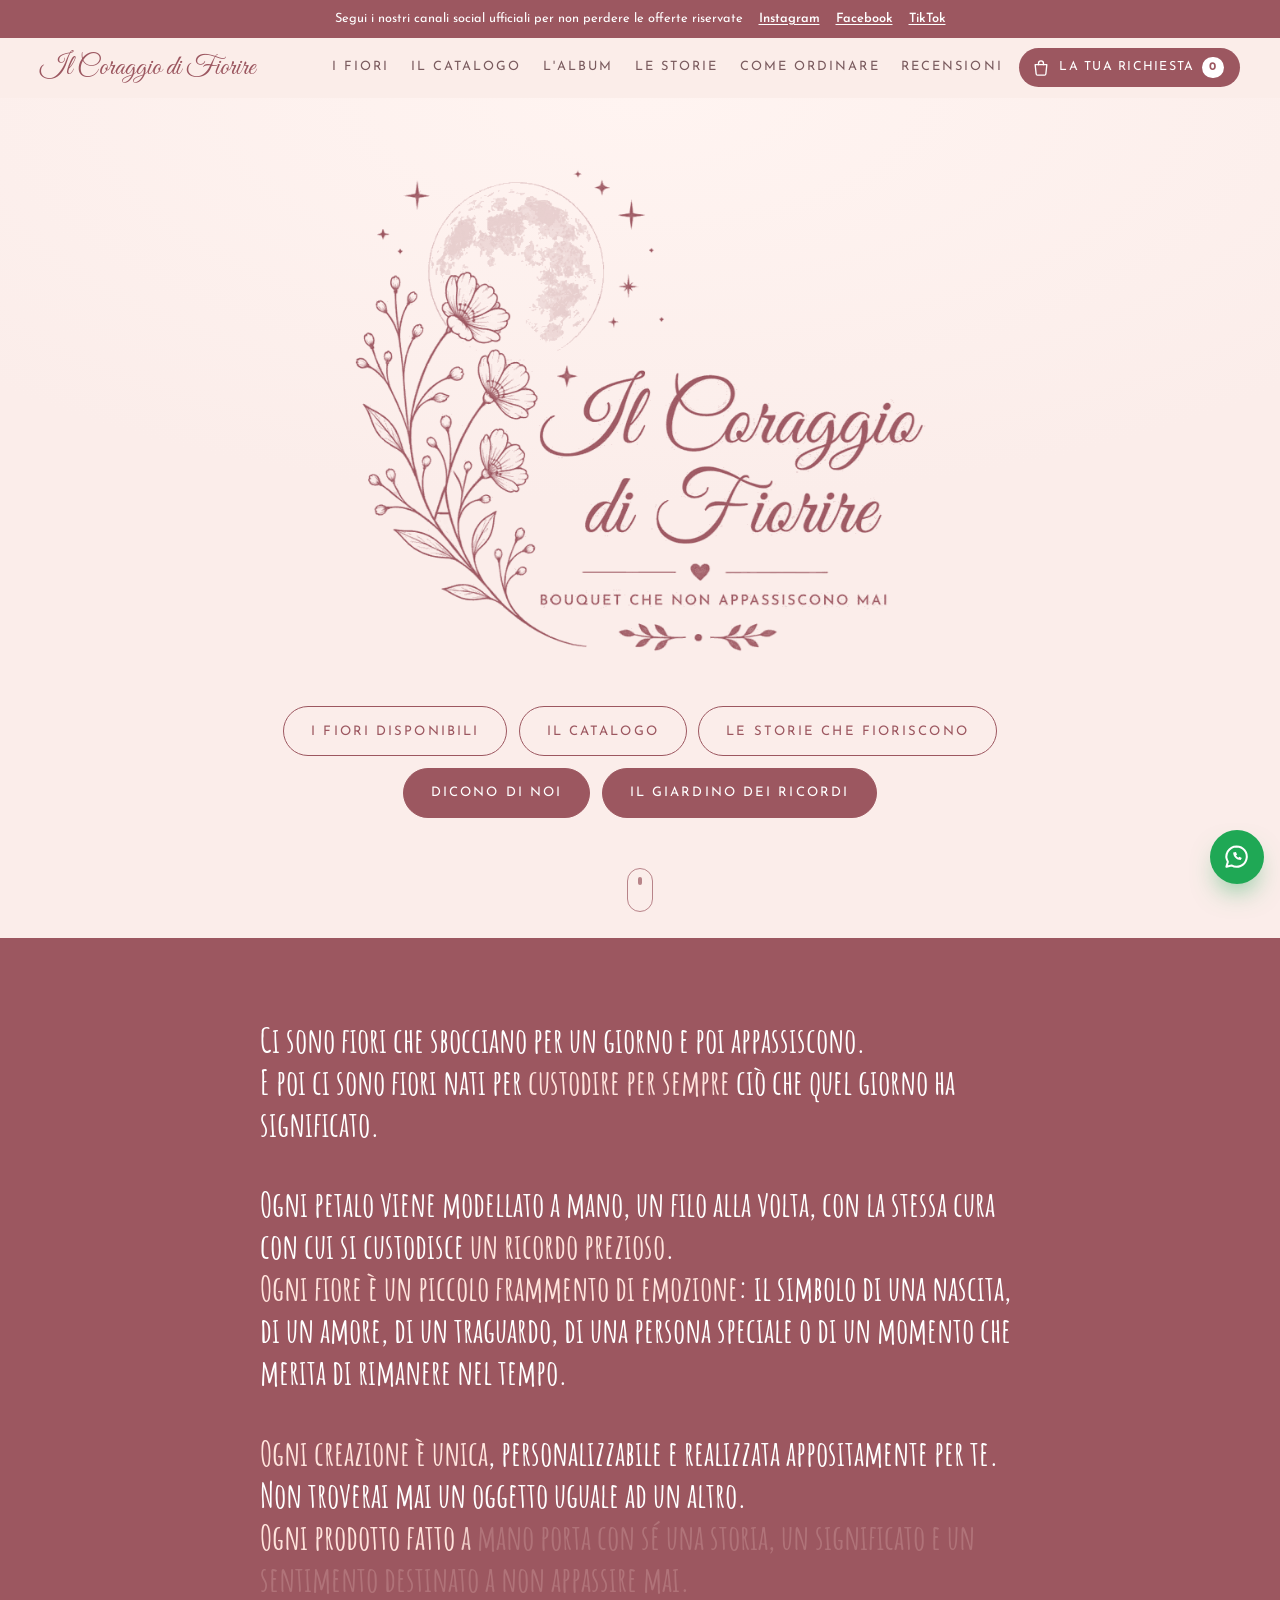
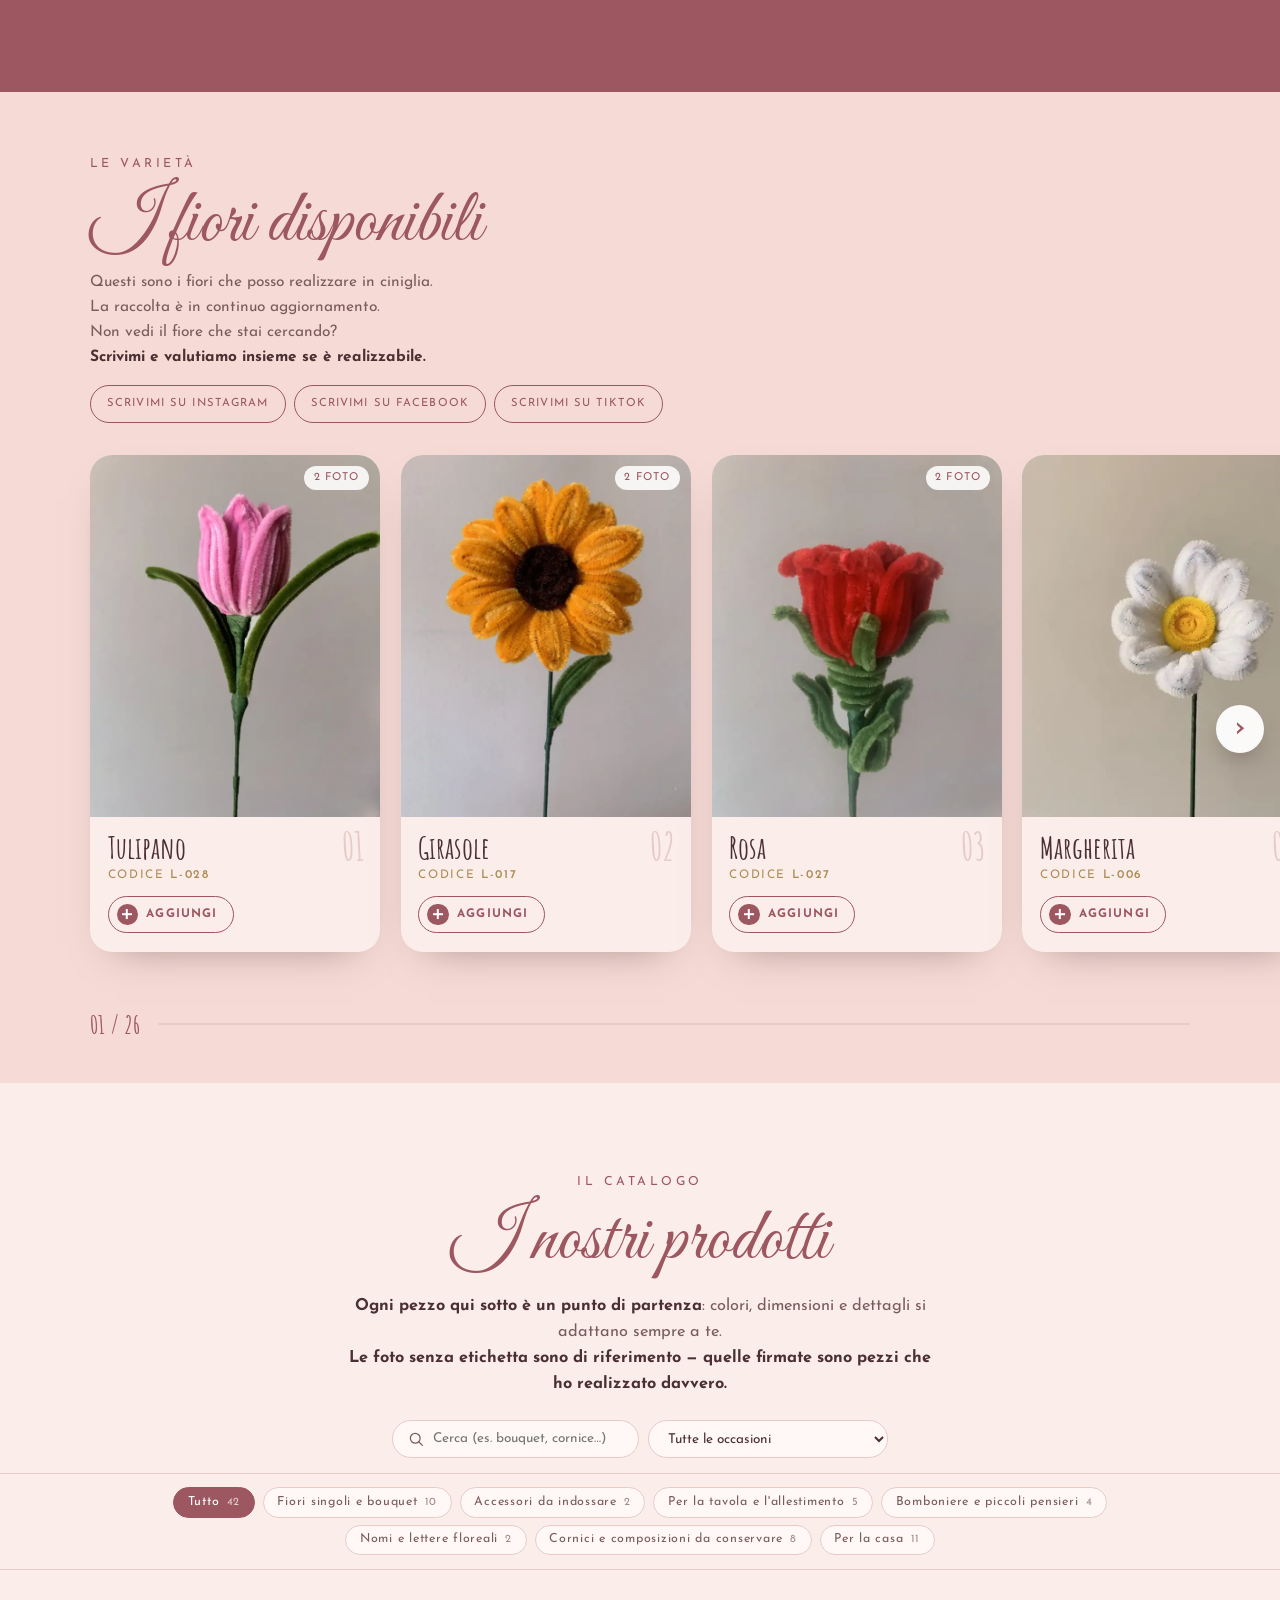
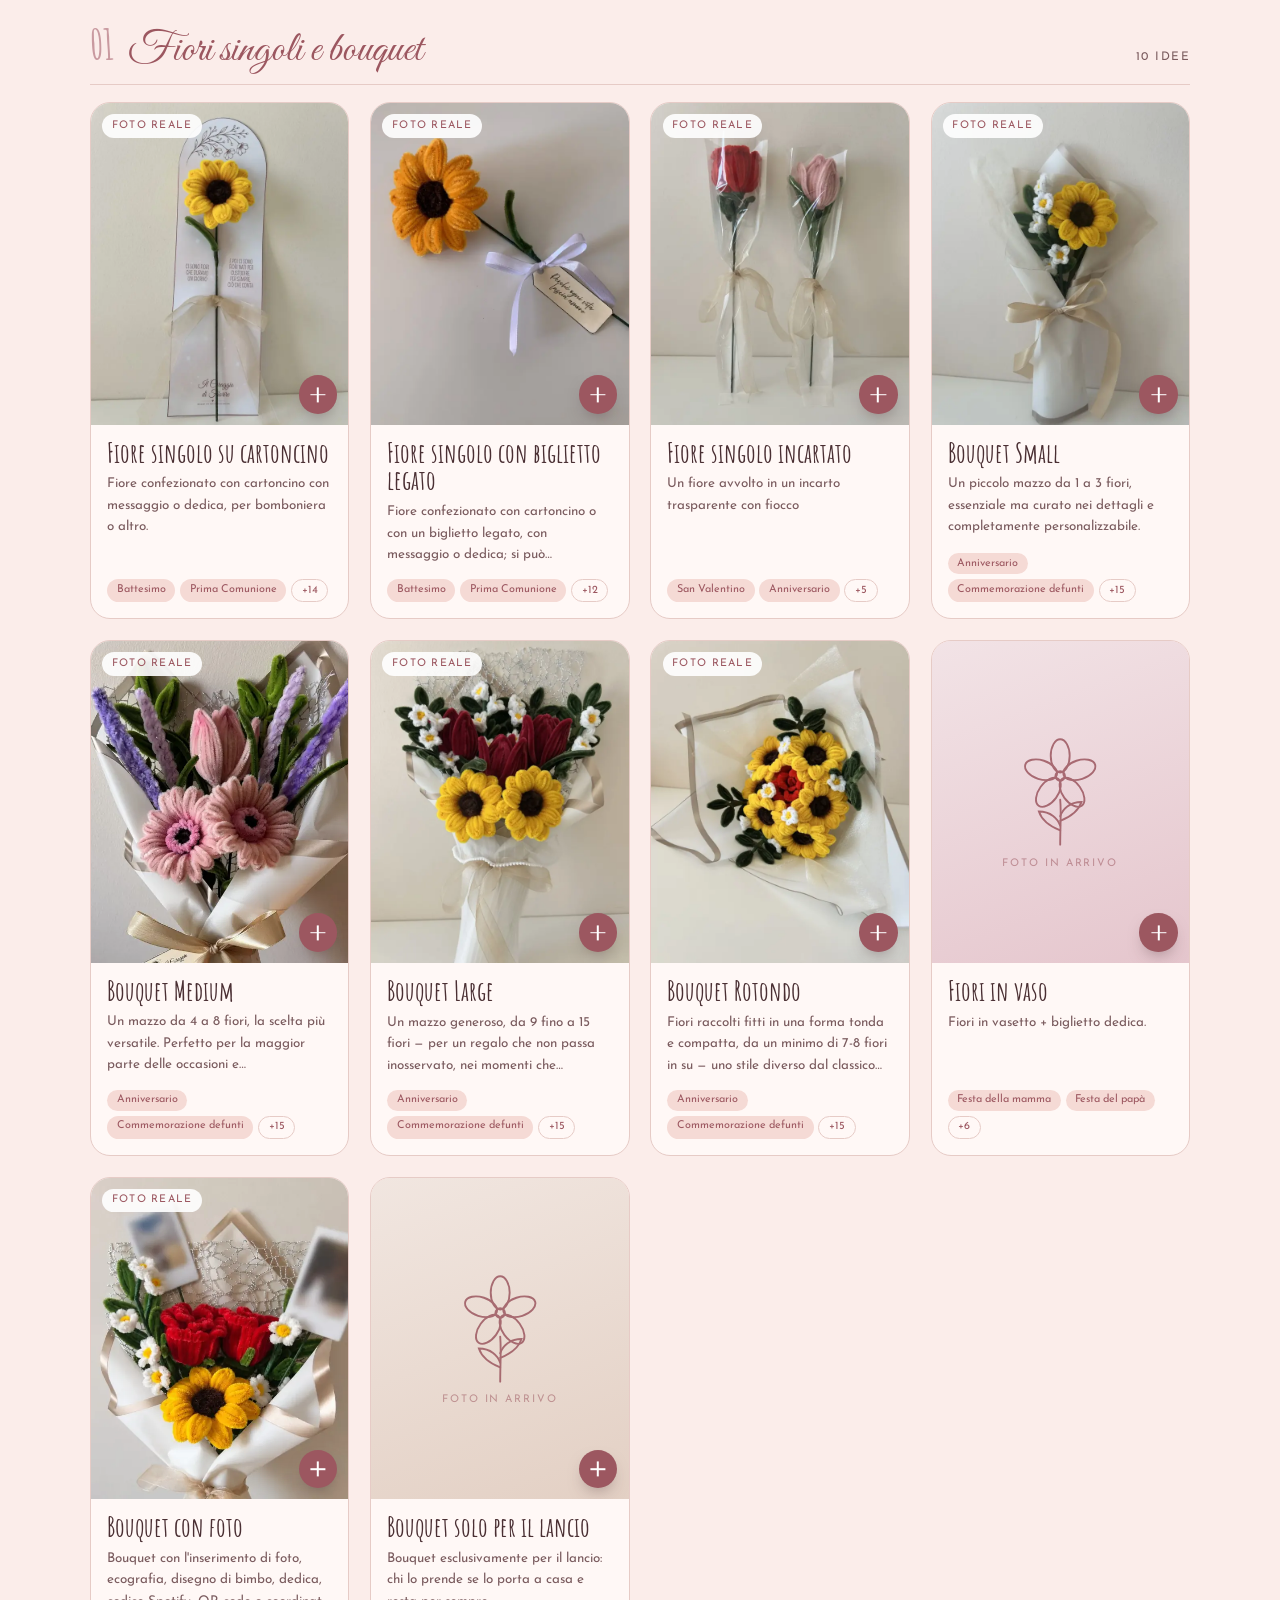
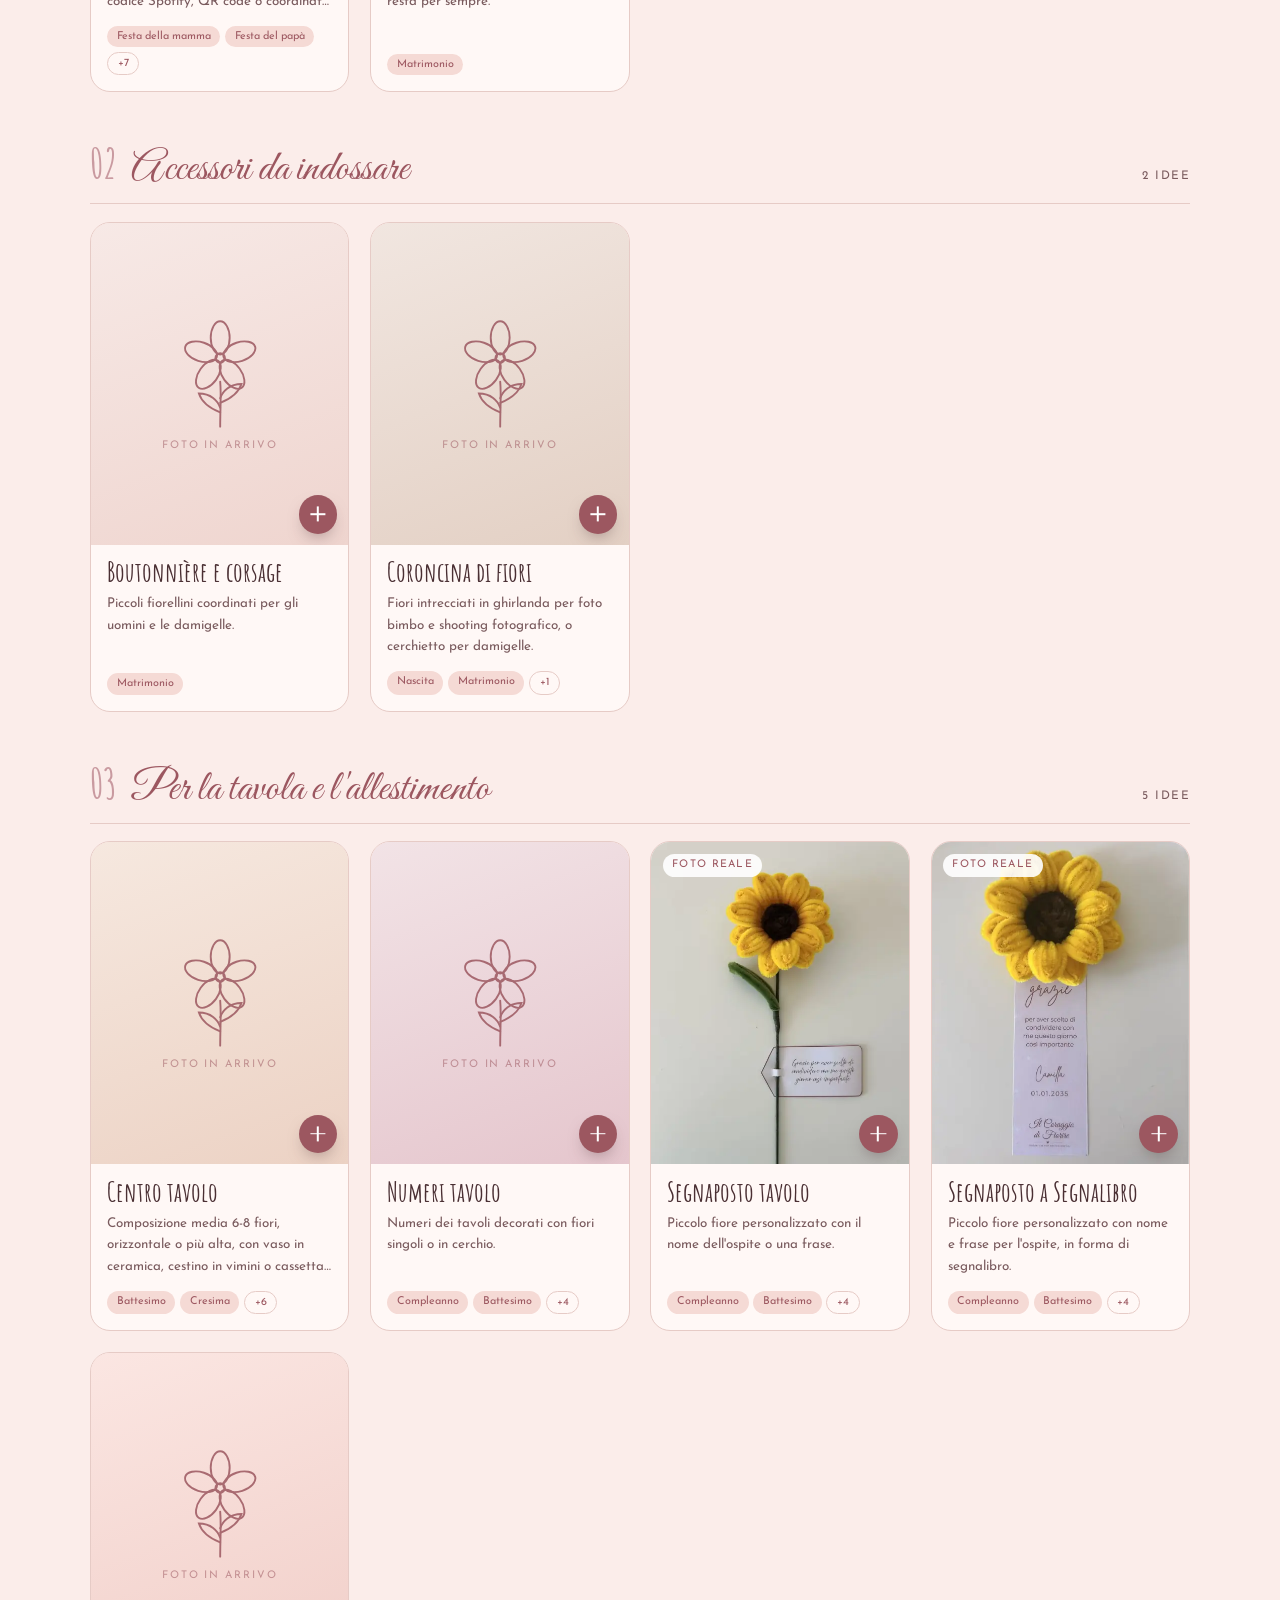
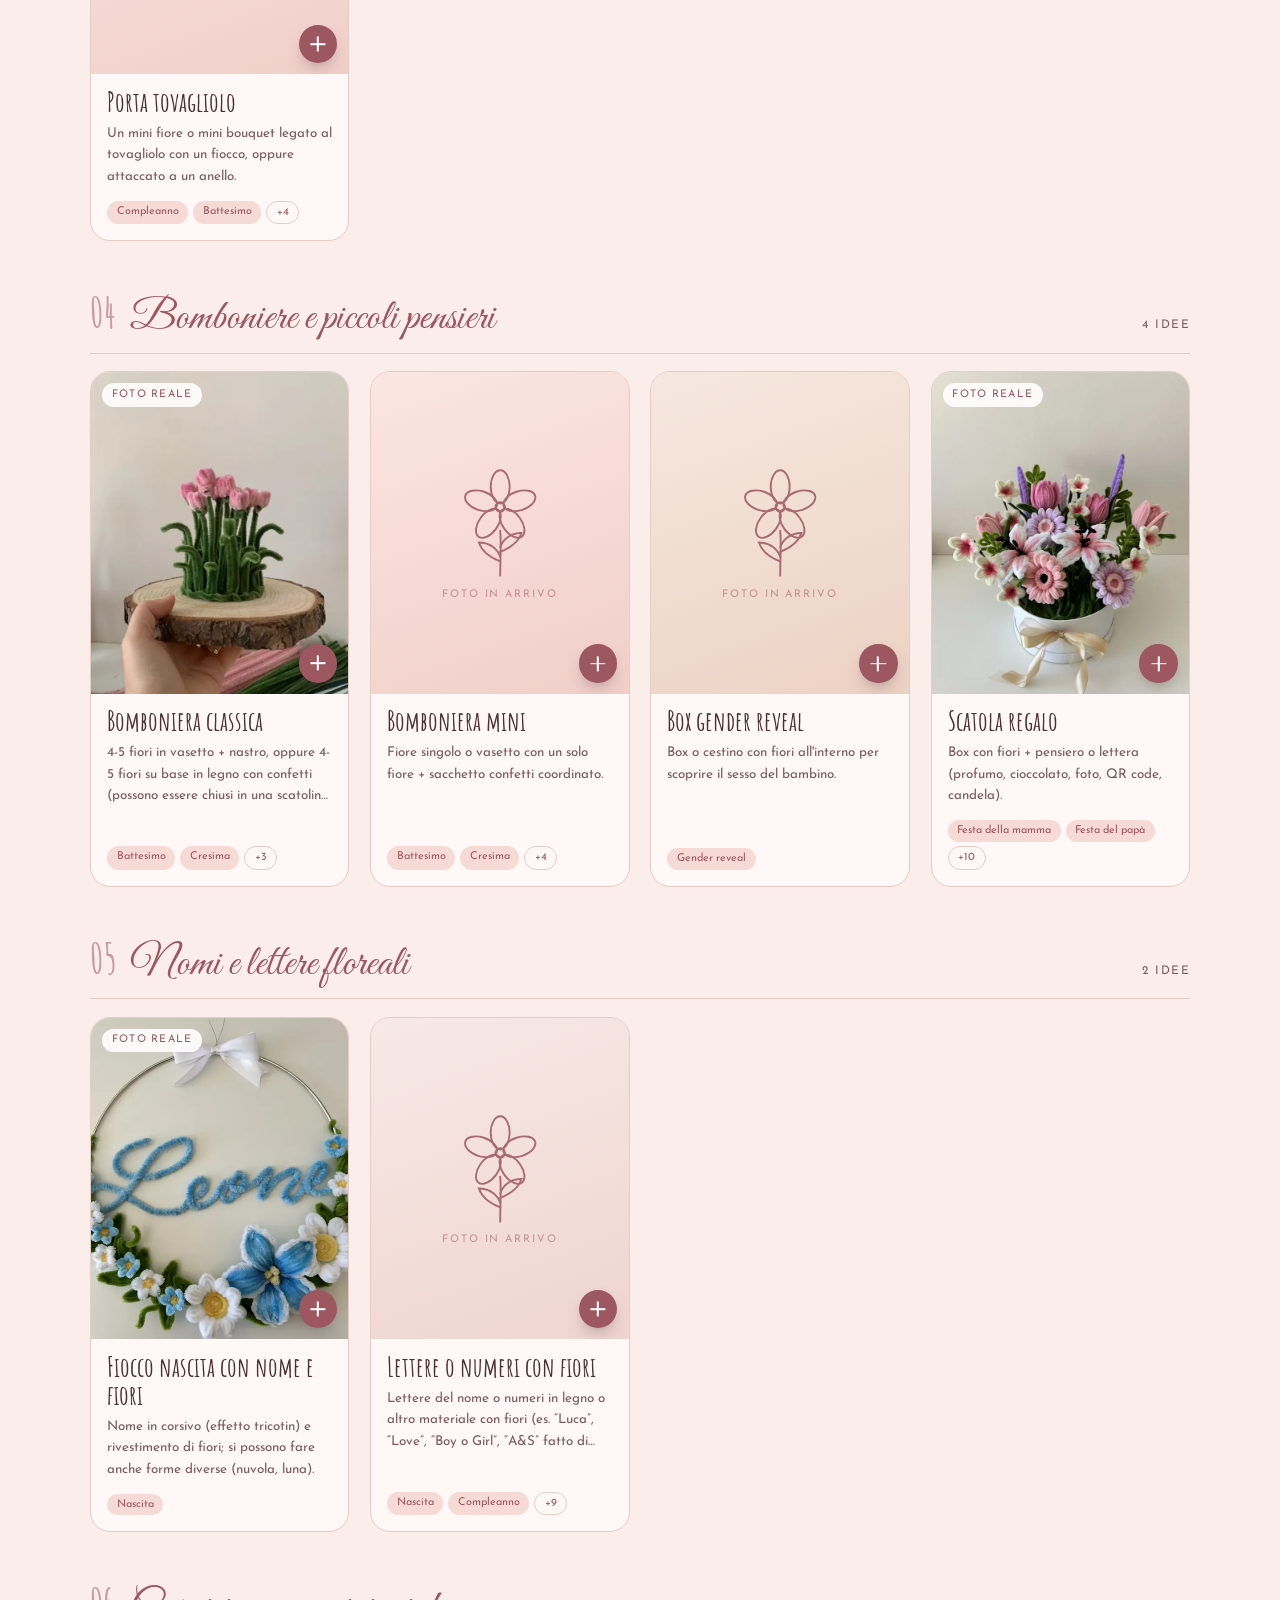
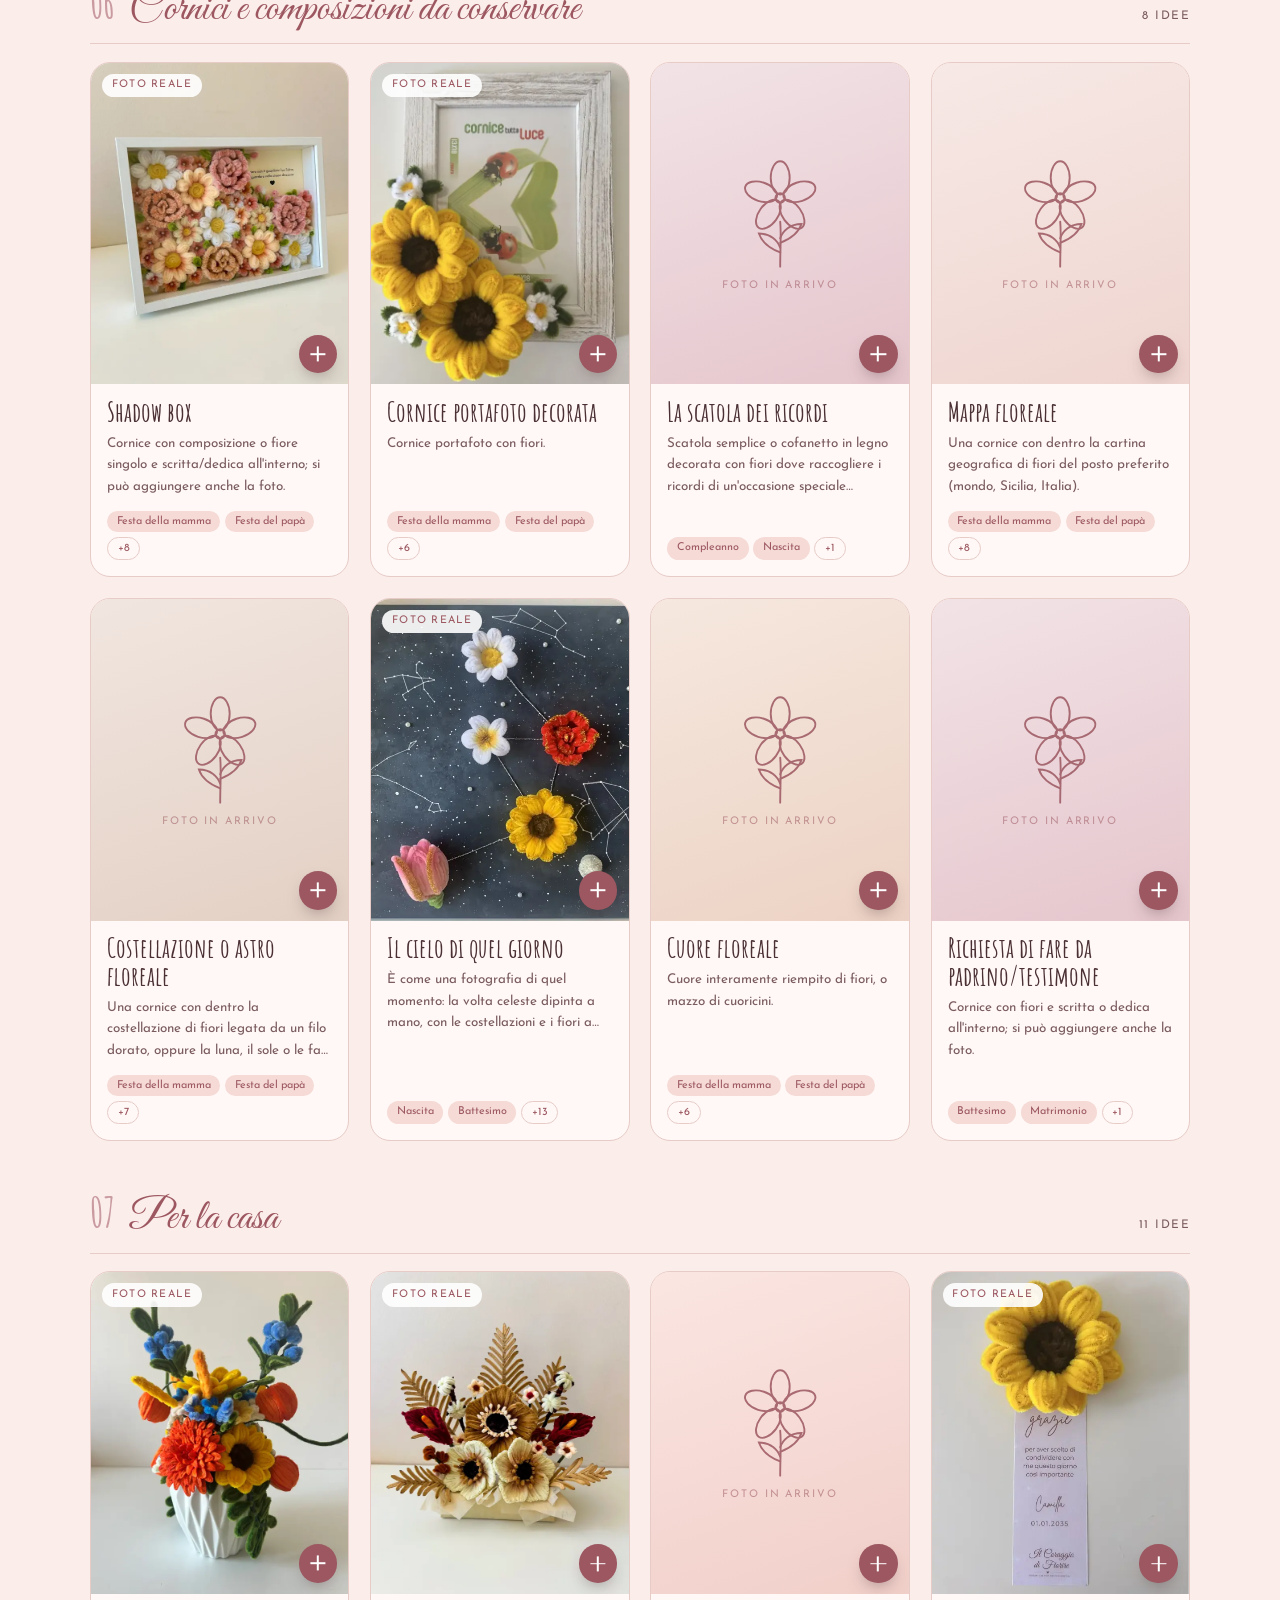
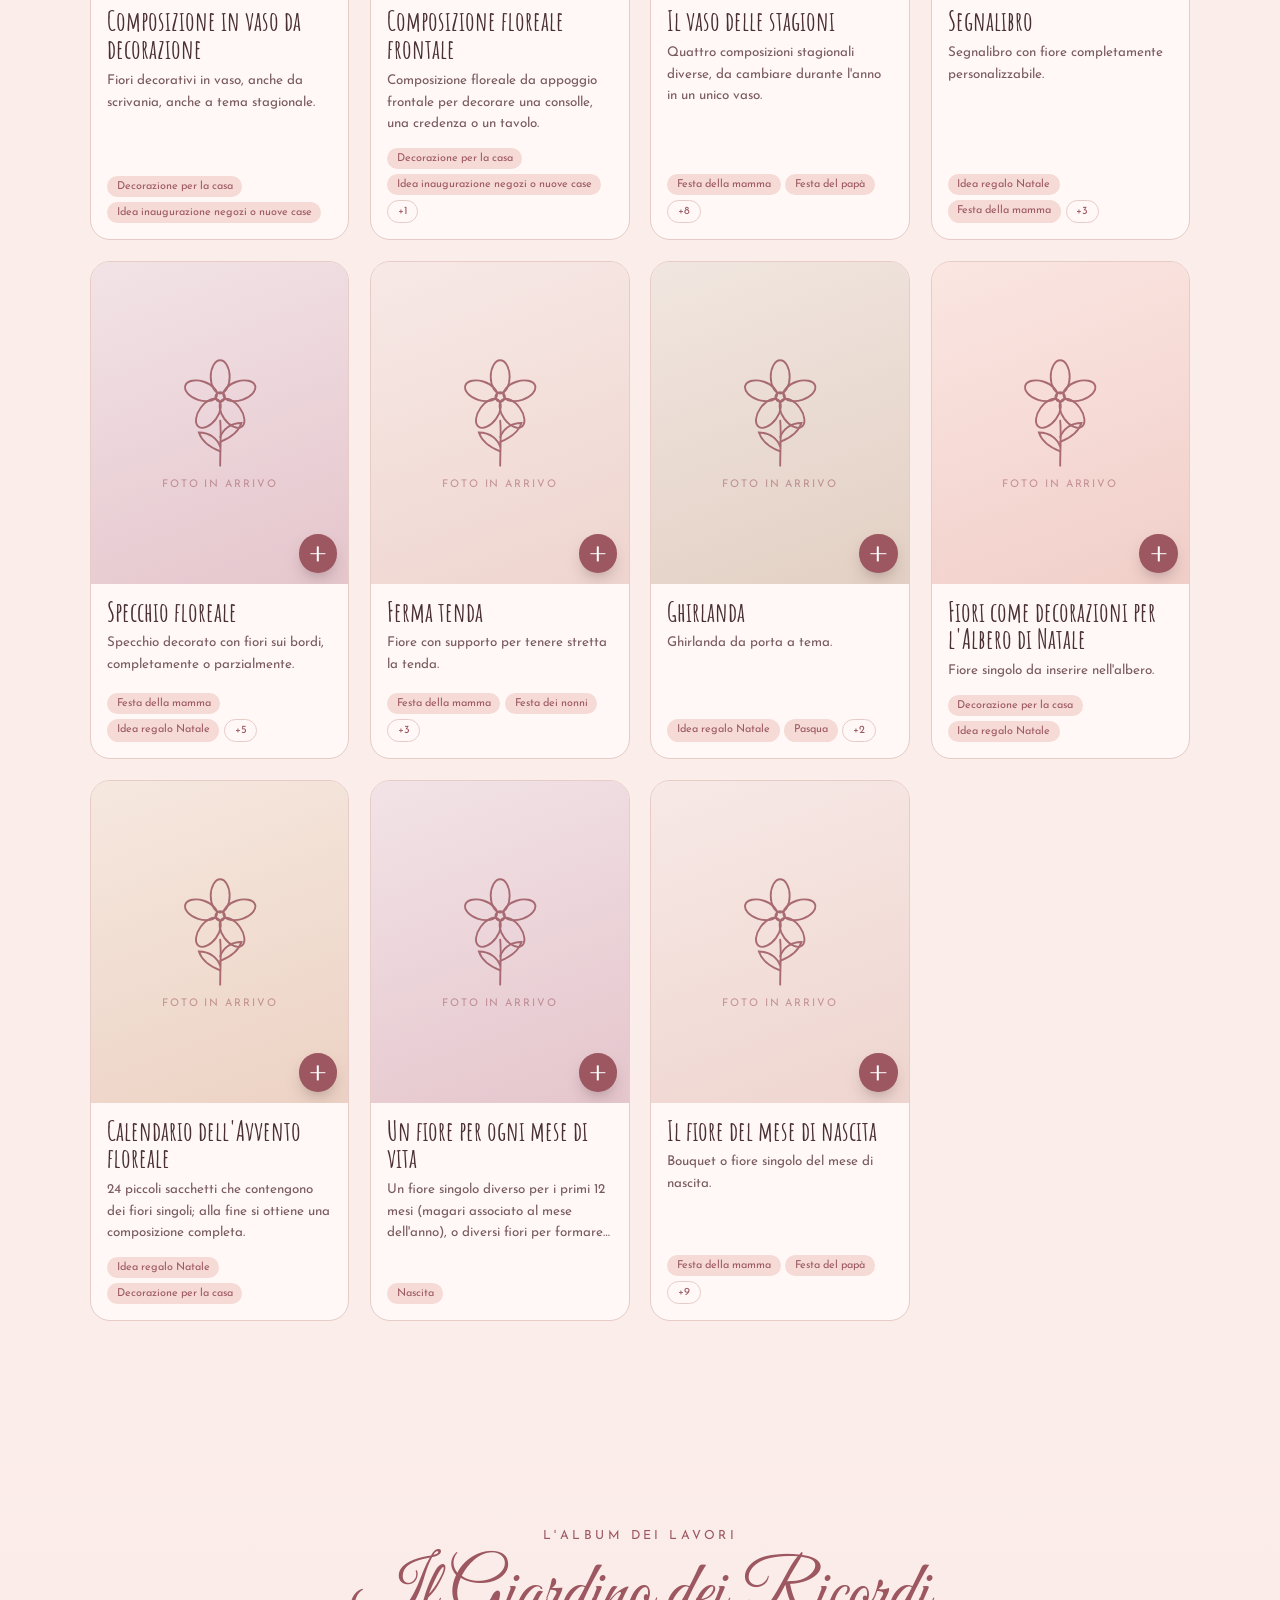
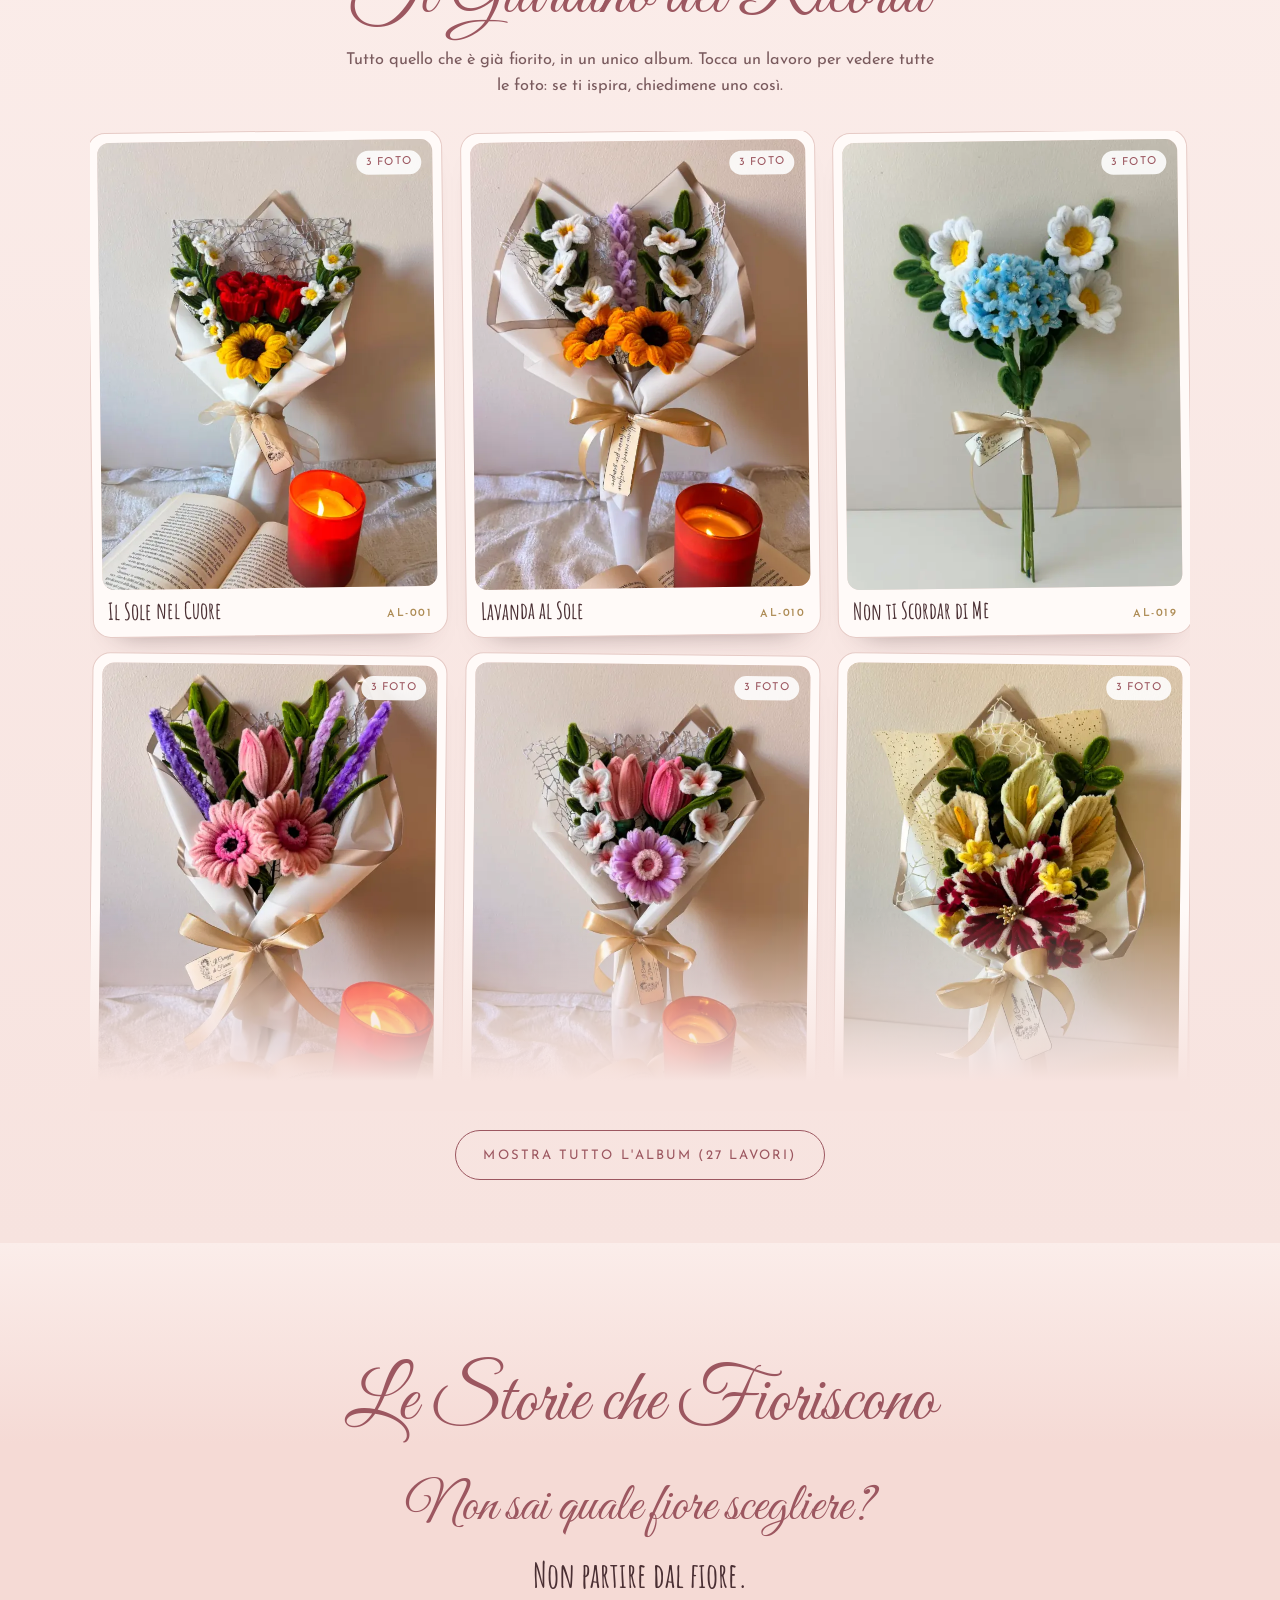
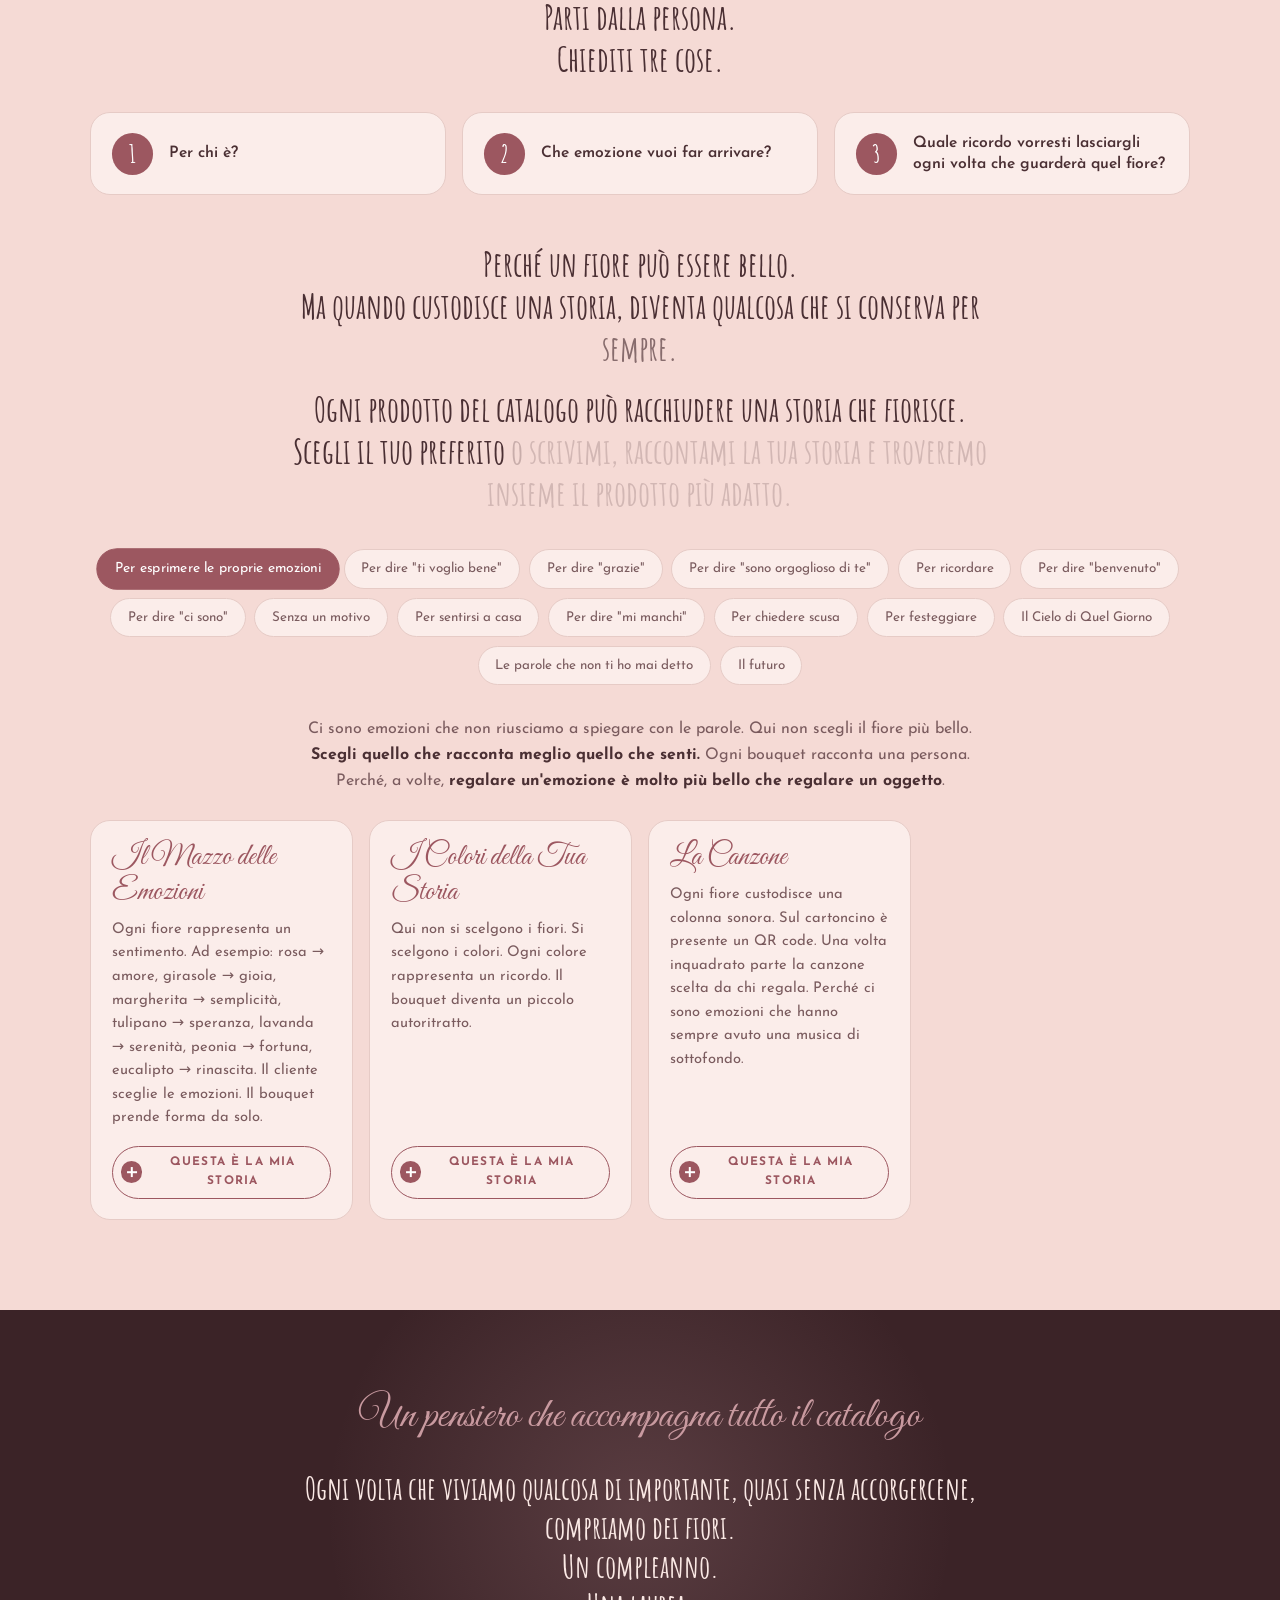
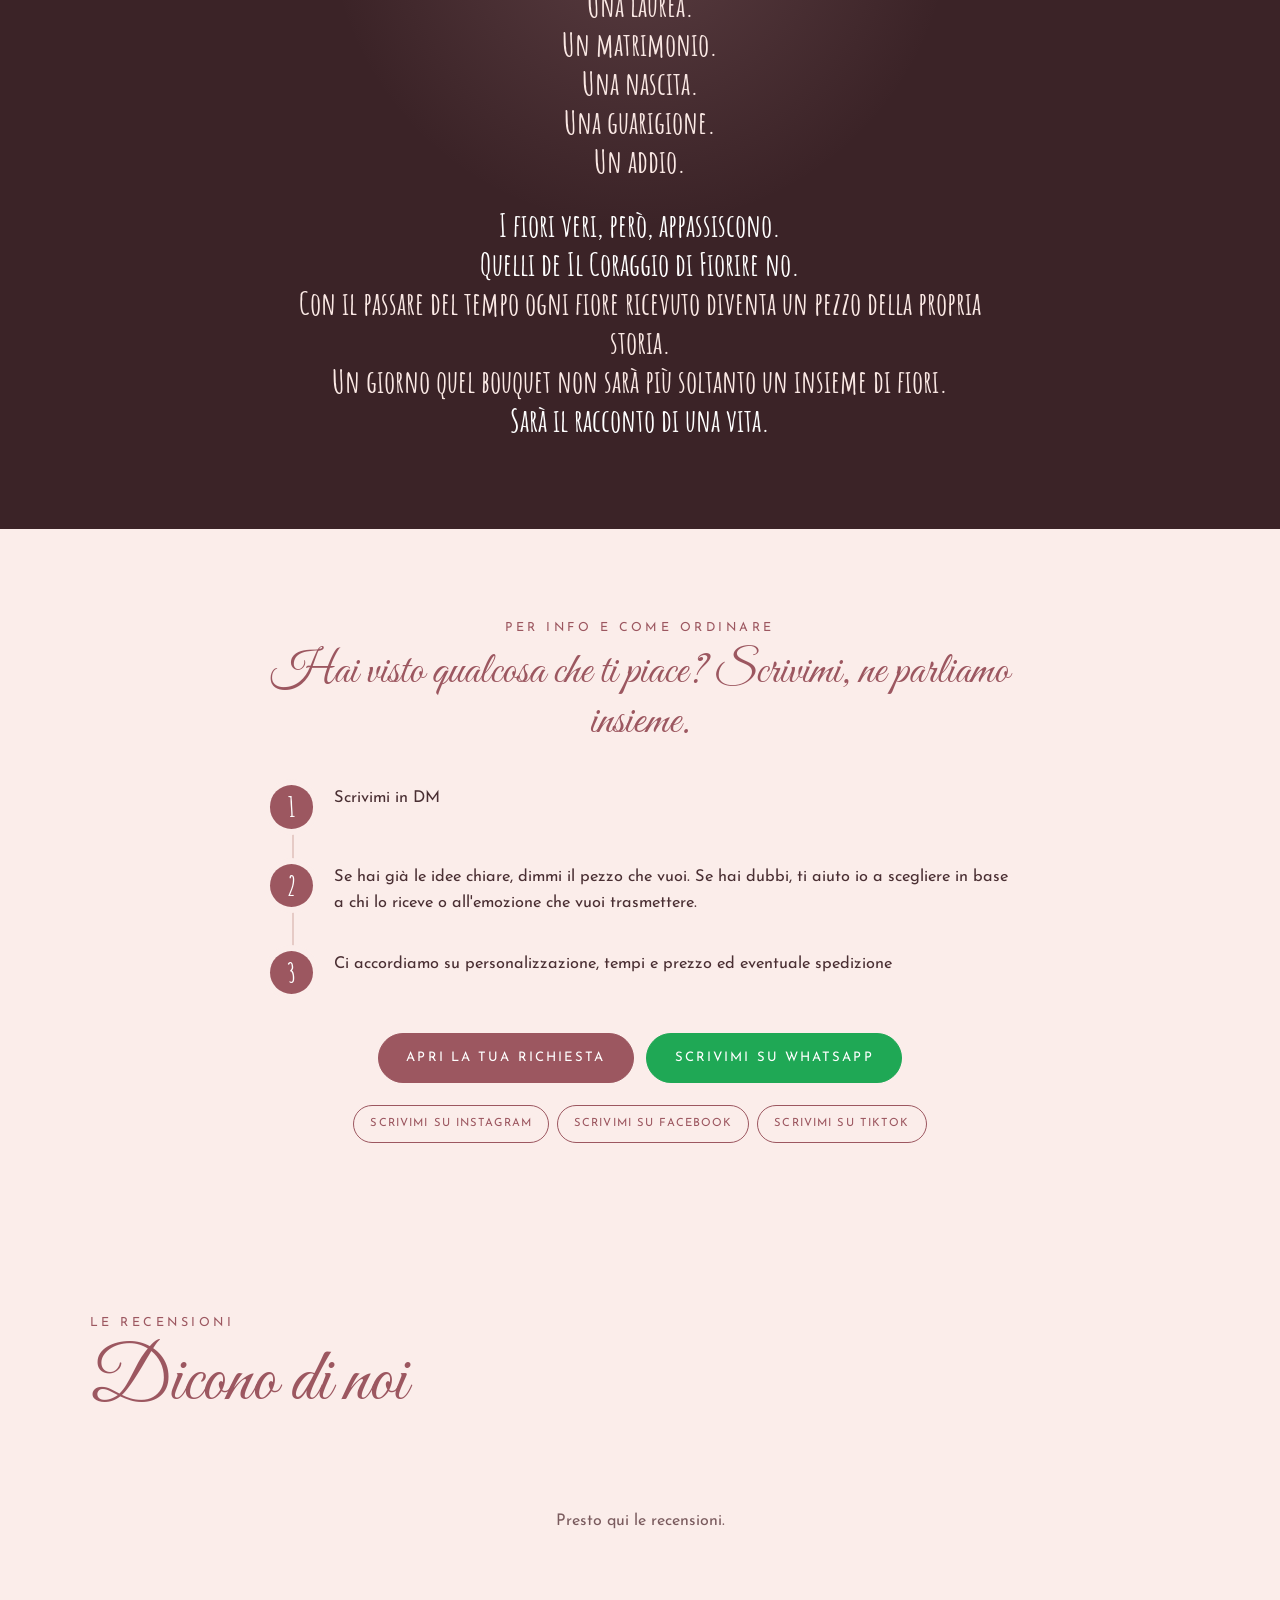
==== commit bdcfe755: "StockBase: sito aggiornato (26 fiori, 42 prodotti, 0 recensioni)" ====
--- a/index.html
+++ b/index.html
@@ -65,12 +65,12 @@
 <header class="hdr" id="hdr">
   <a class="brand" href="#top" aria-label="Il Coraggio di Fiorire, torna all'inizio">Il Coraggio di Fiorire</a>
   <nav class="nav" aria-label="Sezioni">
-    <a href="#recensioni">Recensioni</a>
     <a href="#fiori">I fiori</a>
     <a href="#catalogo">Il catalogo</a>
     <a href="#album">L'album</a>
     <a href="#storie">Le Storie</a>
     <a href="#ordina">Come ordinare</a>
+    <a href="#recensioni">Recensioni</a>
   </nav>
   <button class="cartbtn" type="button" id="openCart" aria-label="Apri la tua richiesta">
     <svg viewBox="0 0 24 24" aria-hidden="true"><path d="M5 8h14l-1.2 11.2a1.5 1.5 0 0 1-1.5 1.3H7.7a1.5 1.5 0 0 1-1.5-1.3L5 8Z" fill="none" stroke="currentColor" stroke-width="1.6" stroke-linejoin="round"/><path d="M9 8V6.5a3 3 0 0 1 6 0V8" fill="none" stroke="currentColor" stroke-width="1.6" stroke-linecap="round"/></svg>
@@ -104,25 +104,6 @@
   </div>
 </section>
 
-<!-- ========== RECENSIONI ========== -->
-<section class="recensioni" id="recensioni">
-  <div class="wrapx">
-    <div class="rev-head">
-      <div class="rev-score rv">
-        <p class="eyebrow">Le recensioni</p>
-        <h2>Dicono di noi</h2>
-        
-      </div>
-      <div class="rev-ctrl rv" style="--d:.15s" hidden>
-        <button type="button" class="rarrow" id="rPrev" aria-label="Recensione precedente">&#8249;</button>
-        <button type="button" class="rarrow" id="rNext" aria-label="Recensione successiva">&#8250;</button>
-      </div>
-    </div>
-  </div>
-  <div class="rtrack" id="rTrack"></div>
-  <p class="vuoto">Presto qui le recensioni.</p>
-</section>
-
 <!-- ========== I FIORI (scorrimento orizzontale con frecce) ========== -->
 <section class="fiori" id="fiori">
   <div class="fiori-stick">
@@ -239,6 +220,25 @@
     </div>
     <div class="rv"><div class="social-row center"><a class="btn ghost sm" href="https://www.instagram.com/ilcoraggiodifiorire?igsh=Y29ncG43dXBzY283&amp;utm_source=qr" rel="noopener" target="_blank">Scrivimi su Instagram</a><a class="btn ghost sm" href="https://www.facebook.com/share/17t61dgn73/?mibextid=wwXIfr" rel="noopener" target="_blank">Scrivimi su Facebook</a><a class="btn ghost sm" href="https://www.tiktok.com/@il.coraggio.di.fi?_r=1&amp;_t=ZG-98pMKdzc0kz" rel="noopener" target="_blank">Scrivimi su TikTok</a></div></div>
   </div>
+</section>
+
+<!-- ========== RECENSIONI ========== -->
+<section class="recensioni" id="recensioni">
+  <div class="wrapx">
+    <div class="rev-head">
+      <div class="rev-score rv">
+        <p class="eyebrow">Le recensioni</p>
+        <h2>Dicono di noi</h2>
+        
+      </div>
+      <div class="rev-ctrl rv" style="--d:.15s" hidden>
+        <button type="button" class="rarrow" id="rPrev" aria-label="Recensione precedente">&#8249;</button>
+        <button type="button" class="rarrow" id="rNext" aria-label="Recensione successiva">&#8250;</button>
+      </div>
+    </div>
+  </div>
+  <div class="rtrack" id="rTrack"></div>
+  <p class="vuoto">Presto qui le recensioni.</p>
 </section>
 
 </main>
@@ -341,7 +341,7 @@
 <div class="toast" id="toast" role="status" aria-live="polite"></div>
 
 <script type="application/json" id="meta">{"fioriFallback":"Questi sono i fiori che posso realizzare in ciniglia. La raccolta è in continuo aggiornamento. Non vedi il fiore che stai cercando? Scrivimi e valutiamo insieme se è realizzabile.","albumTitle":"Il Giardino dei Ricordi"}</script>
-<script type="application/json" id="catalog">[{"id":"tulipano","kind":"fiore","title":"Tulipano","sku":"L-028","group":"I fiori disponibili","imgs":["img/f-2cd754e82d35ba.webp","img/f-55f6c6795883f6.webp"],"thumb":"img/t-f-2cd754e82d35ba.webp","real":false,"desc":"","occ":[]},{"id":"girasole","kind":"fiore","title":"Girasole","sku":"L-017","group":"I fiori disponibili","imgs":["img/68930a5241.webp","img/0725485638.webp"],"thumb":"img/t-68930a5241.webp","real":false,"desc":"","occ":[]},{"id":"rosa","kind":"fiore","title":"Rosa","sku":"L-027","group":"I fiori disponibili","imgs":["img/f-edacb2b623821a.webp","img/f-ac132a978b55cb.webp"],"thumb":"img/t-f-edacb2b623821a.webp","real":false,"desc":"","occ":[]},{"id":"margherita","kind":"fiore","title":"Margherita","sku":"L-006","group":"I fiori disponibili","imgs":["img/adc1ca0802.webp"],"thumb":"img/t-adc1ca0802.webp","real":false,"desc":"","occ":[]},{"id":"margherita-a-ramoscello","kind":"fiore","title":"Margherita a ramoscello","sku":"L-022","group":"I fiori disponibili","imgs":["img/f-76682cb875217f.webp"],"thumb":"img/t-f-76682cb875217f.webp","real":false,"desc":"","occ":[]},{"id":"margherita-da-8-petali","kind":"fiore","title":"Margherita da 8 petali","sku":"L-021","group":"I fiori disponibili","imgs":["img/f-9bf0fc4d5f068d.webp"],"thumb":"img/t-f-9bf0fc4d5f068d.webp","real":false,"desc":"","occ":[]},{"id":"gerbera","kind":"fiore","title":"Gerbera","sku":"L-014","group":"I fiori disponibili","imgs":["img/f-029d97e76ee98f.webp"],"thumb":"img/t-f-029d97e76ee98f.webp","real":false,"desc":"","occ":[]},{"id":"lavanda-versione-1","kind":"fiore","title":"Lavanda versione 1","sku":"L-019","group":"I fiori disponibili","imgs":["img/f-b2ba1b6f74863a.webp"],"thumb":"img/t-f-b2ba1b6f74863a.webp","real":false,"desc":"","occ":[]},{"id":"lavanda-versione-2","kind":"fiore","title":"Lavanda versione 2","sku":"L-020","group":"I fiori disponibili","imgs":["img/f-4c4dc8de6733b8.webp"],"thumb":"img/t-f-4c4dc8de6733b8.webp","real":false,"desc":"Fiore: 2 scovolini attorcigliati e su se stessi e tra di loro\nFoglia con 1 scovolino","occ":[]},{"id":"ortensia","kind":"fiore","title":"Ortensia","sku":"L-024","group":"I fiori disponibili","imgs":["img/f-565b50148d60d6.webp","img/f-019e10f5e1ffa6.webp"],"thumb":"img/t-f-565b50148d60d6.webp","real":false,"desc":"","occ":[]},{"id":"garofano-del-poeta","kind":"fiore","title":"Garofano del poeta","sku":"L-013","group":"I fiori disponibili","imgs":["img/f-0d039ea2c12985.webp","img/f-1577a759c4f829.webp","img/f-ea7abbe717d433.webp"],"thumb":"img/t-f-0d039ea2c12985.webp","real":false,"desc":"","occ":[]},{"id":"non-ti-scordar-di-me","kind":"fiore","title":"Non-ti-scordar-di-me","sku":"L-023","group":"I fiori disponibili","imgs":["img/f-9cc49829d8b637.webp"],"thumb":"img/t-f-9cc49829d8b637.webp","real":false,"desc":"","occ":[]},{"id":"giglio","kind":"fiore","title":"Giglio","sku":"L-015","group":"I fiori disponibili","imgs":["img/f-d5f7d7320da116.webp","img/f-865bfa387027e5.webp"],"thumb":"img/t-f-d5f7d7320da116.webp","real":false,"desc":"","occ":[]},{"id":"lilium","kind":"fiore","title":"Lilium","sku":"L-062","group":"I fiori disponibili","imgs":["img/f-325524d81af300.webp"],"thumb":"img/t-f-325524d81af300.webp","real":false,"desc":"","occ":[]},{"id":"anemone-v1-piccolo","kind":"fiore","title":"Anemone v1 (piccolo)","sku":"L-007","group":"I fiori disponibili","imgs":["img/f-54e36cf264dc0b.webp"],"thumb":"img/t-f-54e36cf264dc0b.webp","real":false,"desc":"","occ":[]},{"id":"anemone-v2-grande","kind":"fiore","title":"Anemone v2 (grande)","sku":"L-008","group":"I fiori disponibili","imgs":["img/f-fda14019a107ce.webp"],"thumb":"img/t-f-fda14019a107ce.webp","real":false,"desc":"","occ":[]},{"id":"calla","kind":"fiore","title":"Calla","sku":"L-010","group":"I fiori disponibili","imgs":["img/f-1c95e78680dcc2.webp"],"thumb":"img/t-f-1c95e78680dcc2.webp","real":false,"desc":"","occ":[]},{"id":"dalia","kind":"fiore","title":"Dalia","sku":"L-011","group":"I fiori disponibili","imgs":["img/f-6dff3fff7b0425.webp"],"thumb":"img/t-f-6dff3fff7b0425.webp","real":false,"desc":"","occ":[]},{"id":"peonia","kind":"fiore","title":"Peonia","sku":"L-025","group":"I fiori disponibili","imgs":["img/f-8fbb0be7db9a50.webp"],"thumb":"img/t-f-8fbb0be7db9a50.webp","real":false,"desc":"","occ":[]},{"id":"fiore-di-loto","kind":"fiore","title":"Fiore di Loto","sku":"L-003","group":"I fiori disponibili","imgs":["img/f-219c8ca72c2347.webp","img/f-5f2876e02780d4.webp"],"thumb":"img/t-f-219c8ca72c2347.webp","real":false,"desc":"","occ":[]},{"id":"fiore-a-5-petali","kind":"fiore","title":"Fiore a 5 petali","sku":"L-012","group":"I fiori disponibili","imgs":["img/383b700e23.webp","img/079193f8f0.webp"],"thumb":"img/t-383b700e23.webp","real":false,"desc":"","occ":[]},{"id":"pomelia","kind":"fiore","title":"Pomelia","sku":"L-026","group":"I fiori disponibili","imgs":["img/f-c9b2c666498011.webp"],"thumb":"img/t-f-c9b2c666498011.webp","real":false,"desc":"","occ":[]},{"id":"gypsophila","kind":"fiore","title":"Gypsophila","sku":"L-018","group":"I fiori disponibili","imgs":["img/f-69d4de5fd0e8e7.webp"],"thumb":"img/t-f-69d4de5fd0e8e7.webp","real":false,"desc":"","occ":[]},{"id":"fiore-di-cotone","kind":"fiore","title":"Fiore di Cotone","sku":"L-063","group":"I fiori disponibili","imgs":["img/f-41d91b506f7712.webp"],"thumb":"img/t-f-41d91b506f7712.webp","real":false,"desc":"","occ":[]},{"id":"eucalipto-verde","kind":"fiore","title":"Eucalipto (verde)","sku":"L-001","group":"I fiori disponibili","imgs":["img/f-c462df6a77babd.webp"],"thumb":"img/t-f-c462df6a77babd.webp","real":false,"desc":"","occ":[]},{"id":"bosso-verde","kind":"fiore","title":"Bosso (verde)","sku":"L-009","group":"I fiori disponibili","imgs":["img/5cf9754848.webp"],"thumb":"img/t-5cf9754848.webp","real":false,"desc":"","occ":[]},{"id":"fiore-singolo-su-cartoncino","kind":"prodotto","title":"Fiore singolo su cartoncino","sku":null,"group":"Fiori singoli e bouquet","gid":"fiori-singoli-e-bouquet","imgs":["img/427b60412d.webp"],"thumb":"img/t-427b60412d.webp","real":true,"desc":"Fiore confezionato con cartoncino con messaggio o dedica, per bomboniera o altro.","occ":["Battesimo","Prima Comunione","Cresima","Laurea","Matrimonio","Gender reveal","Festa della mamma","Festa del papà","Festa dei nonni","Idea regalo Natale","San Valentino","Regalo Maestre","Capodanno","Anniversario","Festa della donna","Pensieri aziendali"]},{"id":"fiore-singolo-con-biglietto-legato","kind":"prodotto","title":"Fiore singolo con biglietto legato","sku":null,"group":"Fiori singoli e bouquet","gid":"fiori-singoli-e-bouquet","imgs":["img/1834f78e0a.webp"],"thumb":"img/t-1834f78e0a.webp","real":true,"desc":"Fiore confezionato con cartoncino o con un biglietto legato, con messaggio o dedica; si può aggiungere anche una scatola con luci LED.","occ":["Battesimo","Prima Comunione","Cresima","Laurea","Matrimonio","Gender reveal","Nascita","Festa della mamma","Festa del papà","Festa dei nonni","Idea regalo Natale","San Valentino","Regalo Maestre","Festa della donna"]},{"id":"fiore-singolo-incartato","kind":"prodotto","title":"Fiore singolo incartato","sku":null,"group":"Fiori singoli e bouquet","gid":"fiori-singoli-e-bouquet","imgs":["img/39a6739b66.webp"],"thumb":"img/t-39a6739b66.webp","real":true,"desc":"Un fiore avvolto in un incarto trasparente con fiocco","occ":["San Valentino","Anniversario","Primo appuntamento","Compleanno","Pensiero spontaneo","Idea regalo Natale","Festa della donna"]},{"id":"bouquet-small","kind":"prodotto","title":"Bouquet Small","sku":null,"group":"Fiori singoli e bouquet","gid":"fiori-singoli-e-bouquet","imgs":["img/e19a4fe95c.webp"],"thumb":"img/t-e19a4fe95c.webp","real":true,"desc":"Un piccolo mazzo da 1 a 3 fiori, essenziale ma curato nei dettagli e completamente personalizzabile.","occ":["Anniversario","Commemorazione defunti","Compleanno","Decorazione per la casa","Festa dei nonni","Festa del papà","Festa della donna","Festa della mamma","Idea inaugurazione negozi o nuove case","Idea regalo Natale","Laurea","Matrimonio","Nascita","Pensieri aziendali","Proposta di matrimonio","Regalo Maestre","San Valentino"]},{"id":"bouquet-medium","kind":"prodotto","title":"Bouquet Medium","sku":null,"group":"Fiori singoli e bouquet","gid":"fiori-singoli-e-bouquet","imgs":["img/c1ffee307e.webp"],"thumb":"img/t-c1ffee307e.webp","real":true,"desc":"Un mazzo da 4 a 8 fiori, la scelta più versatile. Perfetto per la maggior parte delle occasioni e completamente personalizzabile.","occ":["Anniversario","Commemorazione defunti","Compleanno","Decorazione per la casa","Festa dei nonni","Festa del papà","Festa della donna","Festa della mamma","Idea inaugurazione negozi o nuove case","Idea regalo Natale","Laurea","Matrimonio","Nascita","Pensieri aziendali","Proposta di matrimonio","Regalo Maestre","San Valentino"]},{"id":"bouquet-large","kind":"prodotto","title":"Bouquet Large","sku":null,"group":"Fiori singoli e bouquet","gid":"fiori-singoli-e-bouquet","imgs":["img/ad41d930d0.webp"],"thumb":"img/t-ad41d930d0.webp","real":true,"desc":"Un mazzo generoso, da 9 fino a 15 fiori — per un regalo che non passa inosservato, nei momenti che meritano di essere celebrati in grande.","occ":["Anniversario","Commemorazione defunti","Compleanno","Decorazione per la casa","Festa dei nonni","Festa del papà","Festa della donna","Festa della mamma","Idea inaugurazione negozi o nuove case","Idea regalo Natale","Laurea","Matrimonio","Nascita","Pensieri aziendali","Proposta di matrimonio","Regalo Maestre","San Valentino"]},{"id":"bouquet-rotondo","kind":"prodotto","title":"Bouquet Rotondo","sku":null,"group":"Fiori singoli e bouquet","gid":"fiori-singoli-e-bouquet","imgs":["img/9568da687f.webp"],"thumb":"img/t-9568da687f.webp","real":true,"desc":"Fiori raccolti fitti in una forma tonda e compatta, da un minimo di 7-8 fiori in su — uno stile diverso dal classico mazzo, più scenografico.","occ":["Anniversario","Commemorazione defunti","Compleanno","Decorazione per la casa","Festa dei nonni","Festa del papà","Festa della donna","Festa della mamma","Idea inaugurazione negozi o nuove case","Idea regalo Natale","Laurea","Matrimonio","Nascita","Pensieri aziendali","Proposta di matrimonio","Regalo Maestre","San Valentino"]},{"id":"fiori-in-vaso","kind":"prodotto","title":"Fiori in vaso","sku":null,"group":"Fiori singoli e bouquet","gid":"fiori-singoli-e-bouquet","imgs":[],"thumb":null,"real":false,"desc":"Fiori in vasetto + biglietto dedica.","occ":["Festa della mamma","Festa del papà","Festa dei nonni","Idea regalo Natale","San Valentino","Regalo Maestre","Anniversario","Festa della donna"]},{"id":"bouquet-con-foto","kind":"prodotto","title":"Bouquet con foto","sku":null,"group":"Fiori singoli e bouquet","gid":"fiori-singoli-e-bouquet","imgs":["img/ce7c8079e0.webp"],"thumb":"img/t-ce7c8079e0.webp","real":true,"desc":"Bouquet con l'inserimento di foto, ecografia, disegno di bimbo, dedica, codice Spotify, QR code o coordinate geografiche.","occ":["Festa della mamma","Festa del papà","Festa dei nonni","Idea regalo Natale","San Valentino","Regalo Maestre","Anniversario","Nascita","Festa della donna"]},{"id":"bouquet-solo-per-il-lancio","kind":"prodotto","title":"Bouquet solo per il lancio","sku":null,"group":"Fiori singoli e bouquet","gid":"fiori-singoli-e-bouquet","imgs":[],"thumb":null,"real":false,"desc":"Bouquet esclusivamente per il lancio: chi lo prende se lo porta a casa e resta per sempre.","occ":["Matrimonio"]},{"id":"boutonniere-e-corsage","kind":"prodotto","title":"Boutonnière e corsage","sku":null,"group":"Accessori da indossare","gid":"accessori-da-indossare","imgs":[],"thumb":null,"real":false,"desc":"Piccoli fiorellini coordinati per gli uomini e le damigelle.","occ":["Matrimonio"]},{"id":"coroncina-di-fiori","kind":"prodotto","title":"Coroncina di fiori","sku":null,"group":"Accessori da indossare","gid":"accessori-da-indossare","imgs":[],"thumb":null,"real":false,"desc":"Fiori intrecciati in ghirlanda per foto bimbo e shooting fotografico, o cerchietto per damigelle.","occ":["Nascita","Matrimonio","Prima Comunione"]},{"id":"centro-tavolo","kind":"prodotto","title":"Centro tavolo","sku":null,"group":"Per la tavola e l'allestimento","gid":"per-la-tavola-e-l-allestimento","imgs":[],"thumb":null,"real":false,"desc":"Composizione media 6-8 fiori, orizzontale o più alta, con vaso in ceramica, cestino in vimini o cassetta di legno; ogni tavolo può avere un tema, un colore o una tipologia di fiore diversa.","occ":["Battesimo","Cresima","Matrimonio","Prima Comunione","Laurea","Idea regalo Natale","Pasqua","Capodanno"]},{"id":"numeri-tavolo","kind":"prodotto","title":"Numeri tavolo","sku":null,"group":"Per la tavola e l'allestimento","gid":"per-la-tavola-e-l-allestimento","imgs":[],"thumb":null,"real":false,"desc":"Numeri dei tavoli decorati con fiori singoli o in cerchio.","occ":["Compleanno","Battesimo","Cresima","Matrimonio","Prima Comunione","Laurea"]},{"id":"segnaposto-tavolo","kind":"prodotto","title":"Segnaposto tavolo","sku":null,"group":"Per la tavola e l'allestimento","gid":"per-la-tavola-e-l-allestimento","imgs":["img/aecdd6e8d2.webp"],"thumb":"img/t-aecdd6e8d2.webp","real":true,"desc":"Piccolo fiore personalizzato con il nome dell'ospite o una frase.","occ":["Compleanno","Battesimo","Cresima","Matrimonio","Prima Comunione","Laurea"]},{"id":"segnaposto-a-segnalibro","kind":"prodotto","title":"Segnaposto a Segnalibro","sku":null,"group":"Per la tavola e l'allestimento","gid":"per-la-tavola-e-l-allestimento","imgs":["img/1afe1dea9f.webp"],"thumb":"img/t-1afe1dea9f.webp","real":true,"desc":"Piccolo fiore personalizzato con nome e frase per l'ospite, in forma di segnalibro.","occ":["Compleanno","Battesimo","Cresima","Matrimonio","Prima Comunione","Laurea"]},{"id":"porta-tovagliolo","kind":"prodotto","title":"Porta tovagliolo","sku":null,"group":"Per la tavola e l'allestimento","gid":"per-la-tavola-e-l-allestimento","imgs":[],"thumb":null,"real":false,"desc":"Un mini fiore o mini bouquet legato al tovagliolo con un fiocco, oppure attaccato a un anello.","occ":["Compleanno","Battesimo","Cresima","Matrimonio","Prima Comunione","Laurea"]},{"id":"bomboniera-classica","kind":"prodotto","title":"Bomboniera classica","sku":null,"group":"Bomboniere e piccoli pensieri","gid":"bomboniere-e-piccoli-pensieri","imgs":["img/27b8cf3675.webp"],"thumb":"img/t-27b8cf3675.webp","real":true,"desc":"4-5 fiori in vasetto + nastro, oppure 4-5 fiori su base in legno con confetti (possono essere chiusi in una scatolina trasparente).","occ":["Battesimo","Cresima","Compleanno","Prima Comunione","Laurea"]},{"id":"bomboniera-mini","kind":"prodotto","title":"Bomboniera mini","sku":null,"group":"Bomboniere e piccoli pensieri","gid":"bomboniere-e-piccoli-pensieri","imgs":[],"thumb":null,"real":false,"desc":"Fiore singolo o vasetto con un solo fiore + sacchetto confetti coordinato.","occ":["Battesimo","Cresima","Compleanno","Prima Comunione","Laurea","Gender reveal"]},{"id":"box-gender-reveal","kind":"prodotto","title":"Box gender reveal","sku":null,"group":"Bomboniere e piccoli pensieri","gid":"bomboniere-e-piccoli-pensieri","imgs":[],"thumb":null,"real":false,"desc":"Box o cestino con fiori all'interno per scoprire il sesso del bambino.","occ":["Gender reveal"]},{"id":"scatola-regalo","kind":"prodotto","title":"Scatola regalo","sku":null,"group":"Bomboniere e piccoli pensieri","gid":"bomboniere-e-piccoli-pensieri","imgs":["img/4e37213da9.webp"],"thumb":"img/t-4e37213da9.webp","real":true,"desc":"Box con fiori + pensiero o lettera (profumo, cioccolato, foto, QR code, candela).","occ":["Festa della mamma","Festa del papà","Festa dei nonni","Idea regalo Natale","Pasqua","San Valentino","Regalo Maestre","Anniversario","Festa della donna","Pensieri aziendali","Nascita","Gender reveal"]},{"id":"fiocco-nascita-con-nome-e-fiori","kind":"prodotto","title":"Fiocco nascita con nome e fiori","sku":null,"group":"Nomi e lettere floreali","gid":"nomi-e-lettere-floreali","imgs":["img/fiocco-nascita.webp"],"thumb":"img/t-fiocco-nascita.webp","real":true,"desc":"Nome in corsivo (effetto tricotin) e rivestimento di fiori; si possono fare anche forme diverse (nuvola, luna).","occ":["Nascita"]},{"id":"lettere-o-numeri-con-fiori","kind":"prodotto","title":"Lettere o numeri con fiori","sku":null,"group":"Nomi e lettere floreali","gid":"nomi-e-lettere-floreali","imgs":[],"thumb":null,"real":false,"desc":"Lettere del nome o numeri in legno o altro materiale con fiori (es. “Luca”, “Love”, “Boy o Girl”, “A&S” fatto di fiori).","occ":["Nascita","Compleanno","Matrimonio","Gender reveal","Festa della mamma","Festa del papà","Festa dei nonni","Idea regalo Natale","San Valentino","Capodanno","Anniversario"]},{"id":"shadow-box","kind":"prodotto","title":"Shadow box","sku":null,"group":"Cornici e composizioni da conservare","gid":"cornici-e-composizioni-da-conservare","imgs":["img/ef52b6c72f.webp"],"thumb":"img/t-ef52b6c72f.webp","real":true,"desc":"Cornice con composizione o fiore singolo e scritta/dedica all'interno; si può aggiungere anche la foto.","occ":["Festa della mamma","Festa del papà","Festa dei nonni","Idea regalo Natale","San Valentino","Anniversario","Decorazione per la casa","Festa della donna","Proposta di matrimonio","Nascita"]},{"id":"cornice-portafoto-decorata","kind":"prodotto","title":"Cornice portafoto decorata","sku":null,"group":"Cornici e composizioni da conservare","gid":"cornici-e-composizioni-da-conservare","imgs":["img/51947f3da2.webp"],"thumb":"img/t-51947f3da2.webp","real":true,"desc":"Cornice portafoto con fiori.","occ":["Festa della mamma","Festa del papà","Festa dei nonni","Idea regalo Natale","San Valentino","Regalo Maestre","Anniversario","Festa della donna"]},{"id":"la-scatola-dei-ricordi","kind":"prodotto","title":"La scatola dei ricordi","sku":null,"group":"Cornici e composizioni da conservare","gid":"cornici-e-composizioni-da-conservare","imgs":[],"thumb":null,"real":false,"desc":"Scatola semplice o cofanetto in legno decorata con fiori dove raccogliere i ricordi di un'occasione speciale (ecografie, decorazioni matrimonio, biglietti di auguri).","occ":["Compleanno","Nascita","Matrimonio"]},{"id":"mappa-floreale","kind":"prodotto","title":"Mappa floreale","sku":null,"group":"Cornici e composizioni da conservare","gid":"cornici-e-composizioni-da-conservare","imgs":[],"thumb":null,"real":false,"desc":"Una cornice con dentro la cartina geografica di fiori del posto preferito (mondo, Sicilia, Italia).","occ":["Festa della mamma","Festa del papà","Festa dei nonni","Idea regalo Natale","San Valentino","Regalo Maestre","Anniversario","Festa della donna","Decorazione per la casa","Proposta di matrimonio"]},{"id":"costellazione-o-astro-floreale","kind":"prodotto","title":"Costellazione o astro floreale","sku":null,"group":"Cornici e composizioni da conservare","gid":"cornici-e-composizioni-da-conservare","imgs":[],"thumb":null,"real":false,"desc":"Una cornice con dentro la costellazione di fiori legata da un filo dorato, oppure la luna, il sole o le fasi lunari ricoperti di fiori (giorno di nascita o segno zodiacale).","occ":["Festa della mamma","Festa del papà","Festa dei nonni","Idea regalo Natale","San Valentino","Anniversario","Festa della donna","Decorazione per la casa","Proposta di matrimonio"]},{"id":"il-cielo-di-quel-giorno","kind":"prodotto","title":"Il cielo di quel giorno","sku":null,"group":"Cornici e composizioni da conservare","gid":"cornici-e-composizioni-da-conservare","imgs":["img/2da63d561d.webp","img/f-e9e1e02663c7bd.webp"],"thumb":"img/t-2da63d561d.webp","real":true,"desc":"È come una fotografia di quel momento: la volta celeste dipinta a mano, con le costellazioni e i fiori a comporla. Bastano data, ora e luogo per ricreare il cielo esatto di quella notte.","occ":["Nascita","Battesimo","Compleanno","Laurea","Matrimonio","Proposta di matrimonio","Anniversario","Festa della mamma","Festa del papà","Festa dei nonni","Festa della donna","San Valentino","Idea regalo Natale","Decorazione per la casa","Idea inaugurazione negozi o nuove case"]},{"id":"cuore-floreale","kind":"prodotto","title":"Cuore floreale","sku":null,"group":"Cornici e composizioni da conservare","gid":"cornici-e-composizioni-da-conservare","imgs":[],"thumb":null,"real":false,"desc":"Cuore interamente riempito di fiori, o mazzo di cuoricini.","occ":["Festa della mamma","Festa del papà","Idea regalo Natale","San Valentino","Anniversario","Decorazione per la casa","Festa della donna","Proposta di matrimonio"]},{"id":"richiesta-di-fare-da-padrino-testimone","kind":"prodotto","title":"Richiesta di fare da padrino/testimone","sku":null,"group":"Cornici e composizioni da conservare","gid":"cornici-e-composizioni-da-conservare","imgs":[],"thumb":null,"real":false,"desc":"Cornice con fiori e scritta o dedica all'interno; si può aggiungere anche la foto.","occ":["Battesimo","Matrimonio","Compleanno"]},{"id":"composizione-in-vaso-da-decorazione","kind":"prodotto","title":"Composizione in vaso da decorazione","sku":null,"group":"Per la casa","gid":"per-la-casa","imgs":["img/f-69a2cd75e0fad6.webp"],"thumb":"img/t-f-69a2cd75e0fad6.webp","real":true,"desc":"Fiori decorativi in vaso, anche da scrivania, anche a tema stagionale.","occ":["Decorazione per la casa","Idea inaugurazione negozi o nuove case"]},{"id":"composizione-floreale-frontale","kind":"prodotto","title":"Composizione floreale frontale","sku":null,"group":"Per la casa","gid":"per-la-casa","imgs":["img/f-9aaeee21a58816.webp"],"thumb":"img/t-f-9aaeee21a58816.webp","real":true,"desc":"Composizione floreale da appoggio frontale per decorare una consolle, una credenza o un tavolo.","occ":["Decorazione per la casa","Idea inaugurazione negozi o nuove case","Idea regalo"]},{"id":"il-vaso-delle-stagioni","kind":"prodotto","title":"Il vaso delle stagioni","sku":null,"group":"Per la casa","gid":"per-la-casa","imgs":[],"thumb":null,"real":false,"desc":"Quattro composizioni stagionali diverse, da cambiare durante l'anno in un unico vaso.","occ":["Festa della mamma","Festa del papà","Festa dei nonni","Idea regalo Natale","San Valentino","Regalo Maestre","Anniversario","Festa della donna","Decorazione per la casa","Proposta di matrimonio"]},{"id":"segnalibro","kind":"prodotto","title":"Segnalibro","sku":null,"group":"Per la casa","gid":"per-la-casa","imgs":["img/1afe1dea9f.webp"],"thumb":"img/t-1afe1dea9f.webp","real":true,"desc":"Segnalibro con fiore completamente personalizzabile.","occ":["Idea regalo Natale","Festa della mamma","Festa del papà","Regalo Maestre","Pensieri aziendali"]},{"id":"specchio-floreale","kind":"prodotto","title":"Specchio floreale","sku":null,"group":"Per la casa","gid":"per-la-casa","imgs":[],"thumb":null,"real":false,"desc":"Specchio decorato con fiori sui bordi, completamente o parzialmente.","occ":["Festa della mamma","Idea regalo Natale","San Valentino","Regalo Maestre","Anniversario","Festa della donna","Decorazione per la casa"]},{"id":"ferma-tenda","kind":"prodotto","title":"Ferma tenda","sku":null,"group":"Per la casa","gid":"per-la-casa","imgs":[],"thumb":null,"real":false,"desc":"Fiore con supporto per tenere stretta la tenda.","occ":["Festa della mamma","Festa dei nonni","Idea regalo Natale","Decorazione per la casa","Festa della donna"]},{"id":"ghirlanda","kind":"prodotto","title":"Ghirlanda","sku":null,"group":"Per la casa","gid":"per-la-casa","imgs":[],"thumb":null,"real":false,"desc":"Ghirlanda da porta a tema.","occ":["Idea regalo Natale","Pasqua","Halloween o Autunno","Estate"]},{"id":"fiori-come-decorazioni-per-l-albero-di-natale","kind":"prodotto","title":"Fiori come decorazioni per l'Albero di Natale","sku":null,"group":"Per la casa","gid":"per-la-casa","imgs":[],"thumb":null,"real":false,"desc":"Fiore singolo da inserire nell'albero.","occ":["Decorazione per la casa","Idea regalo Natale"]},{"id":"calendario-dell-avvento-floreale","kind":"prodotto","title":"Calendario dell'Avvento floreale","sku":null,"group":"Per la casa","gid":"per-la-casa","imgs":[],"thumb":null,"real":false,"desc":"24 piccoli sacchetti che contengono dei fiori singoli; alla fine si ottiene una composizione completa.","occ":["Idea regalo Natale","Decorazione per la casa"]},{"id":"un-fiore-per-ogni-mese-di-vita","kind":"prodotto","title":"Un fiore per ogni mese di vita","sku":null,"group":"Per la casa","gid":"per-la-casa","imgs":[],"thumb":null,"real":false,"desc":"Un fiore singolo diverso per i primi 12 mesi (magari associato al mese dell'anno), o diversi fiori per formare il numero.","occ":["Nascita"]},{"id":"il-fiore-del-mese-di-nascita","kind":"prodotto","title":"Il fiore del mese di nascita","sku":null,"group":"Per la casa","gid":"per-la-casa","imgs":[],"thumb":null,"real":false,"desc":"Bouquet o fiore singolo del mese di nascita.","occ":["Festa della mamma","Festa del papà","Festa dei nonni","Idea regalo Natale","San Valentino","Regalo Maestre","Anniversario","Festa della donna","Commemorazione defunti","Decorazione per la casa","Pensieri aziendali"]},{"id":"il-sole-nel-cuore","kind":"album","title":"Il Sole nel Cuore","sku":"AL-001","group":"Il Giardino dei Ricordi","imgs":["img/f-b3c0a1479ae92e.webp","img/f-ad7395a52a3c81.webp","img/f-eb24d44149ffbe.webp"],"thumb":"img/t-f-b3c0a1479ae92e.webp","real":true,"desc":"Due rose rosse incontrano la luce di un girasole, accompagnate da piccole margherite bianche. \nUn bouquet vivace e pieno di calore.","occ":[]},{"id":"gerbere-di-lavanda","kind":"album","title":"Gerbere di Lavanda","sku":"AL-002","group":"Il Giardino dei Ricordi","imgs":["img/f-d957b3d0113ac2.webp","img/f-231fc0a6f7c3a1.webp","img/f-9ef942db1814c7.webp"],"thumb":"img/t-f-d957b3d0113ac2.webp","real":true,"desc":"Due gerbere rosa, un tulipano delicato e spighe di lavanda lilla e viola. \nUn incontro di dolcezza e romanticismo.","occ":[]},{"id":"gigli-e-ortensia","kind":"album","title":"Gigli e Ortensia","sku":"AL-003","group":"Il Giardino dei Ricordi","imgs":["img/f-07c11bfa43902d.webp","img/f-aea73ab065ad2b.webp","img/f-e98a196a21c459.webp"],"thumb":"img/t-f-07c11bfa43902d.webp","real":true,"desc":"Due gigli dalle sfumature rosa e bianche, un'ortensia lilla e piccoli fiori bianchi. \nUna composizione raffinata e sognante.","occ":[]},{"id":"la-prima-combo","kind":"album","title":"La Prima Combo","sku":"AL-004","group":"Il Giardino dei Ricordi","imgs":["img/f-3f76df4b7ed783.webp","img/f-0e84d2fdfc2ed1.webp","img/f-2f1ae7abdb1ef3.webp"],"thumb":"img/t-f-3f76df4b7ed783.webp","real":true,"desc":"","occ":[]},{"id":"bianco-e-pesca","kind":"album","title":"Bianco e Pesca","sku":"AL-005","group":"Il Giardino dei Ricordi","imgs":["img/f-ebc86fd6bff374.webp","img/f-7da176be3940cc.webp","img/f-2e2343bb5f7100.webp"],"thumb":"img/t-f-ebc86fd6bff374.webp","real":true,"desc":"Due tulipani bianchi, due rose rosa e un tocco di lavanda lilla. \nEleganza e dolcezza in perfetto equilibrio.","occ":[]},{"id":"azzurro-e-rosa","kind":"album","title":"Azzurro e Rosa","sku":"AL-006","group":"Il Giardino dei Ricordi","imgs":["img/f-4d3f2474db6a2e.webp","img/f-e8fe5e487a7f18.webp","img/f-d44c976bb69336.webp"],"thumb":"img/t-f-4d3f2474db6a2e.webp","real":true,"desc":"Tulipani rosa e azzurri si uniscono a fiori dalle sfumature turchesi e bianche.\nUn bouquet fresco e originale.","occ":[]},{"id":"tulipani-gemelli","kind":"album","title":"Tulipani Gemelli","sku":"AL-007","group":"Il Giardino dei Ricordi","imgs":["img/f-91f2ea570002c5.webp","img/f-970907f28167b3.webp","img/f-ca96f21905b7aa.webp"],"thumb":"img/t-f-91f2ea570002c5.webp","real":true,"desc":"Un tulipano lilla e uno rosa, circondati da margherite e pomelie bianche. Semplicità e delicatezza in un unico abbraccio.","occ":[]},{"id":"giglio-di-pesca","kind":"album","title":"Giglio di Pesca","sku":"AL-008","group":"Il Giardino dei Ricordi","imgs":["img/f-e0dfaa2f8aad91.webp","img/f-62e40f21ceff05.webp","img/f-539ce5a0f96d74.webp"],"thumb":"img/t-f-e0dfaa2f8aad91.webp","real":true,"desc":"Due rose rosa e un giglio bianco sfumato di rosa, impreziositi da piccoli fiorellini. \nUn bouquet romantico e armonioso.","occ":[]},{"id":"tramonto-d-autunno","kind":"album","title":"Tramonto d'Autunno","sku":"AL-009","group":"Il Giardino dei Ricordi","imgs":["img/f-170a7742ee95f4.webp","img/f-3bc13abec92c93.webp","img/f-e71741cf4bfcbd.webp"],"thumb":"img/t-f-170a7742ee95f4.webp","real":true,"desc":"Due gerbere arancioni, due margherite color crema e un tulipano bordeaux. \nUn incontro di tonalità calde e avvolgenti.","occ":[]},{"id":"lavanda-al-sole","kind":"album","title":"Lavanda al Sole","sku":"AL-010","group":"Il Giardino dei Ricordi","imgs":["img/f-5cb252fbb50448.webp","img/f-ab1441d05fc4cc.webp","img/f-5bb6638b9d2ef4.webp"],"thumb":"img/t-f-5cb252fbb50448.webp","real":true,"desc":"Due girasoli luminosi, una spiga di lavanda lilla e piccoli fiori bianchi. \nUn piccolo raggio di sole da regalare.","occ":[]},{"id":"il-rosa-piu-amato","kind":"album","title":"Il Rosa più amato","sku":"AL-011","group":"Il Giardino dei Ricordi","imgs":["img/f-463ada0e3c8808.webp","img/f-aa1995cb40ab57.webp","img/f-c42e42f1caab94.webp"],"thumb":"img/t-f-463ada0e3c8808.webp","real":true,"desc":"Due tulipani rosa, una gerbera lilla e piccoli fiori dalle sfumature delicate. Un bouquet che racconta la primavera.","occ":[]},{"id":"tre-soli","kind":"album","title":"Tre Soli","sku":"AL-012","group":"Il Giardino dei Ricordi","imgs":["img/f-7158d761a31f8d.webp","img/f-5e0a5d29827c49.webp","img/f-07c34b4afc67cc.webp"],"thumb":"img/t-f-7158d761a31f8d.webp","real":true,"desc":"Tre girasoli gialli accompagnati da piccole margherite bianche. \nUn'esplosione di luce e allegria.","occ":[]},{"id":"rubino-al-sole-large","kind":"album","title":"Rubino al Sole - Large","sku":"AL-013","group":"Il Giardino dei Ricordi","imgs":["img/f-12a37f398c2a83.webp","img/f-705c8e689b78b7.webp","img/f-ec84e60ecd57a5.webp"],"thumb":"img/t-f-12a37f398c2a83.webp","real":true,"desc":"Due luminosi girasoli incontrano tulipani bordeaux e piccoli fiorellini bianchi.\nUn bouquet dal carattere caldo e vivace.","occ":[]},{"id":"due-soli-e-due-rose","kind":"album","title":"Due Soli e Due Rose","sku":"AL-014","group":"Il Giardino dei Ricordi","imgs":["img/f-c537c00e2dfa02.webp","img/f-c924ece0e87c1e.webp","img/f-18fc5b35c070ff.webp"],"thumb":"img/t-f-c537c00e2dfa02.webp","real":true,"desc":"Due rose rosse, due girasoli dorati e delicate pomelie bianche.\nUn incontro tra passione, luce e dolcezza.","occ":[]},{"id":"un-cuore-nel-sole","kind":"album","title":"Un Cuore nel Sole","sku":"AL-015","group":"Il Giardino dei Ricordi","imgs":["img/f-5569cb36255ac9.webp","img/f-7188bc16e6243c.webp","img/f-7a30ffd15a9bf9.webp"],"thumb":"img/t-f-5569cb36255ac9.webp","real":true,"desc":"Un bouquet rotondo ricco di girasoli gialli, impreziosito da piccoli fiori bianchi e un tocco di rosso. \nUn concentrato di allegria.","occ":[]},{"id":"un-unico-sole-small","kind":"album","title":"Un unico Sole - Small","sku":"AL-016","group":"Il Giardino dei Ricordi","imgs":["img/f-5ddb37490d1371.webp","img/f-b20434c86ba7a5.webp","img/f-bffe7cda789474.webp"],"thumb":"img/t-f-5ddb37490d1371.webp","real":true,"desc":"Un girasole luminoso accompagnato da delicati fiorellini bianchi. \nUn piccolo pensiero capace di regalare un sorriso.","occ":[]},{"id":"rubino-al-sole-medium","kind":"album","title":"Rubino al Sole - Medium","sku":"AL-017","group":"Il Giardino dei Ricordi","imgs":["img/f-d70dabd2c3b203.webp","img/f-fbc02b6e721076.webp","img/f-0d68c6c2eac93c.webp"],"thumb":"img/t-f-d70dabd2c3b203.webp","real":true,"desc":"Due tulipani bordeaux, un girasole dorato e piccole margherite a ramoscello bianche.\nUna composizione dal fascino intenso e raffinato.","occ":[]},{"id":"il-sole-sulla-neve","kind":"album","title":"Il Sole sulla Neve","sku":"AL-018","group":"Il Giardino dei Ricordi","imgs":["img/f-b2a3af3153519e.webp","img/f-b5a8aab332da20.webp","img/f-8e3a7d296b3058.webp"],"thumb":"img/t-f-b2a3af3153519e.webp","real":true,"desc":"Due rose rosse e un girasole, accompagnati da delicati rametti di gypsofila bianca. \nUn piccolo bouquet che unisce energia e romanticismo.","occ":[]},{"id":"non-ti-scordar-di-me-2","kind":"album","title":"Non ti Scordar di Me","sku":"AL-019","group":"Il Giardino dei Ricordi","imgs":["img/f-b36c6e6dd8b961.webp","img/f-f755c79bed08d3.webp","img/f-36d3b3e5fa9948.webp"],"thumb":"img/t-f-b36c6e6dd8b961.webp","real":true,"desc":"Non ti scordar di me azzurra circondata da margherite bianche.\nUn delicato incontro di colori freschi e armoniosi.","occ":[]},{"id":"vino-e-vaniglia","kind":"album","title":"Vino e Vaniglia","sku":"AL-020","group":"Il Giardino dei Ricordi","imgs":["img/f-c2c607bc7c8db7.webp","img/f-d7d22438cca6c7.webp","img/f-aad58a8b5af8f7.webp"],"thumb":"img/t-f-c2c607bc7c8db7.webp","real":true,"desc":"Tre calle bianche incontrano un fiore bordeaux dalle sfumature chiare, impreziosito da piccoli dettagli giallo burro.\nUna composizione elegante e ricca di contrasti.","occ":[]},{"id":"nuvola-rosa","kind":"album","title":"Nuvola Rosa","sku":"AL-021","group":"Il Giardino dei Ricordi","imgs":["img/f-65919f2a234744.webp","img/f-0912efa191201d.webp","img/f-6b3755fdd80c36.webp"],"thumb":"img/t-f-65919f2a234744.webp","real":true,"desc":"Due tulipani rosa e una dalia dalle sfumature delicate, accompagnati da piccole margherite gialle. \nUna composizione dolce e luminosa.","occ":[]},{"id":"gigli-di-velluto-rosso","kind":"album","title":"Gigli di Velluto Rosso","sku":"AL-022","group":"Il Giardino dei Ricordi","imgs":["img/f-be834b2814a722.webp","img/f-77e1028ee563fd.webp","img/f-d4ce1e4b38b254.webp"],"thumb":"img/t-f-be834b2814a722.webp","real":true,"desc":"Due gigli dalle sfumature burgundi, pomelie coordinate e una rosa bordeaux.\nUn bouquet dal carattere elegante.","occ":[]},{"id":"champagne-e-rubino","kind":"album","title":"Champagne e Rubino","sku":"AL-023","group":"Il Giardino dei Ricordi","imgs":["img/f-a648bcaf684c37.webp","img/f-7cfad1c7711464.webp","img/f-f1ff4b9bb0336f.webp"],"thumb":"img/t-f-a648bcaf684c37.webp","real":true,"desc":"Gigli sfumati di terracotta, calle bordeaux e un anemone color crema. \nUn incontro di colori raffinati e contrasti delicati.","occ":[]},{"id":"panna-e-miele","kind":"album","title":"Panna e Miele","sku":"AL-024","group":"Il Giardino dei Ricordi","imgs":["img/f-a1c0ffd8c3bac7.webp","img/f-95c1ef9f4b2160.webp","img/f-8cec583be1a582.webp"],"thumb":"img/t-f-a1c0ffd8c3bac7.webp","real":true,"desc":"Una gerbera, un tulipano arancione, una rosa bianca, gigli chiari e una grande peonia da protagonista. \nUn bouquet ricco che racchiude la luce e la delicatezza.","occ":[]},{"id":"un-sole-nel-blu","kind":"album","title":"Un Sole nel Blu","sku":"AL-025","group":"Il Giardino dei Ricordi","imgs":["img/f-61002410be5e85.webp","img/f-b59ab03438bb2d.webp"],"thumb":"img/t-f-61002410be5e85.webp","real":true,"desc":"Una gerbera blu intensa, un girasole giallo, gigli azzurri e una rosa, accompagnati da margherite bianche. \nUn contrasto fresco e vivace.","occ":[]},{"id":"rosso-e-miele","kind":"album","title":"Rosso e Miele","sku":"AL-026","group":"Il Giardino dei Ricordi","imgs":["img/f-e81348ee6846c5.webp","img/f-29ffe7d7784009.webp","img/f-e324270292c961.webp"],"thumb":"img/t-f-e81348ee6846c5.webp","real":true,"desc":"Due rose rosse e un girasole, incorniciati da piccoli pomelie bianche. \nUna composizione calda, semplice e piena di energia.","occ":[]},{"id":"campo-di-girasoli","kind":"album","title":"Campo di Girasoli","sku":"AL-027","group":"Il Giardino dei Ricordi","imgs":["img/f-4352d9fe7b900a.webp","img/f-bd356ebe293971.webp","img/f-0e924e8fa41e88.webp"],"thumb":"img/t-f-4352d9fe7b900a.webp","real":true,"desc":"Un insieme di girasoli gialli e piccole margherite bianche. \nTutta la bellezza di una giornata di sole.","occ":[]},{"id":"il-mazzo-delle-emozioni","kind":"storia","title":"Il Mazzo delle Emozioni","group":"Per esprimere le proprie emozioni","text":"Ogni fiore rappresenta un sentimento. Ad esempio: rosa → amore, girasole → gioia, margherita → semplicità, tulipano → speranza, lavanda → serenità, peonia → fortuna, eucalipto → rinascita. Il cliente sceglie le emozioni. Il bouquet prende forma da solo.","imgs":[],"thumb":null,"sku":null,"desc":"Ogni fiore rappresenta un sentimento. Ad esempio: rosa → amore, girasole → gioia, margherita → semplicità, tulipano → speranza, lavanda → serenità, peonia → fortuna, eucalipto → rinascita. Il cliente sceglie le emozioni. Il bouquet prende forma da solo.","occ":[]},{"id":"i-colori-della-tua-storia","kind":"storia","title":"I Colori della Tua Storia","group":"Per esprimere le proprie emozioni","text":"Qui non si scelgono i fiori. Si scelgono i colori. Ogni colore rappresenta un ricordo. Il bouquet diventa un piccolo autoritratto.","imgs":[],"thumb":null,"sku":null,"desc":"Qui non si scelgono i fiori. Si scelgono i colori. Ogni colore rappresenta un ricordo. Il bouquet diventa un piccolo autoritratto.","occ":[]},{"id":"la-canzone","kind":"storia","title":"La Canzone","group":"Per esprimere le proprie emozioni","text":"Ogni fiore custodisce una colonna sonora. Sul cartoncino è presente un QR code. Una volta inquadrato parte la canzone scelta da chi regala. Perché ci sono emozioni che hanno sempre avuto una musica di sottofondo.","imgs":[],"thumb":null,"sku":null,"desc":"Ogni fiore custodisce una colonna sonora. Sul cartoncino è presente un QR code. Una volta inquadrato parte la canzone scelta da chi regala. Perché ci sono emozioni che hanno sempre avuto una musica di sottofondo.","occ":[]},{"id":"sei-il-mio-posto","kind":"storia","title":"Sei il mio posto","group":"Per dire \"ti voglio bene\"","text":"Per quelle persone che, ovunque siamo, riescono a farci sentire protetti. Non è un luogo. È una sensazione.","imgs":[],"thumb":null,"sku":null,"desc":"Per quelle persone che, ovunque siamo, riescono a farci sentire protetti. Non è un luogo. È una sensazione.","occ":[]},{"id":"sei-passato-di-qui","kind":"storia","title":"Sei passato di qui","group":"Per dire \"ti voglio bene\"","text":"Ci sono persone che arrivano nella nostra vita senza fare rumore. Poi, un giorno, ci accorgiamo che da quando ci sono loro qualcosa è cambiato. Abbiamo imparato a ridere di più. Ad avere più coraggio. A sentirci meno soli. Questa collezione nasce per tutte quelle persone che, passando nella nostra vita, hanno lasciato un segno che il tempo non cancellerà. Perché alcune persone non restano semplicemente accanto a noi. Ci trasformano.","imgs":[],"thumb":null,"sku":null,"desc":"Ci sono persone che arrivano nella nostra vita senza fare rumore. Poi, un giorno, ci accorgiamo che da quando ci sono loro qualcosa è cambiato. Abbiamo imparato a ridere di più. Ad avere più coraggio. A sentirci meno soli. Questa collezione nasce per tutte quelle persone che, passando nella nostra vita, hanno lasciato un segno che il tempo non cancellerà. Perché alcune persone non restano semplicemente accanto a noi. Ci trasformano.","occ":[]},{"id":"il-fiore-delle-promesse","kind":"storia","title":"Il Fiore delle Promesse","group":"Per dire \"ti voglio bene\"","text":"Una dedica racconta ciò che proviamo oggi. Una promessa parla del domani. Insieme al fiore ci sarà posto per un piccolo cartoncino piegato o una pergamena. Dentro non si scrive un'emozione. Si scrive un impegno. Una promessa da custodire. Perché ci sono parole che meritano di durare quanto il fiore che le accompagna.","imgs":[],"thumb":null,"sku":null,"desc":"Una dedica racconta ciò che proviamo oggi. Una promessa parla del domani. Insieme al fiore ci sarà posto per un piccolo cartoncino piegato o una pergamena. Dentro non si scrive un'emozione. Si scrive un impegno. Una promessa da custodire. Perché ci sono parole che meritano di durare quanto il fiore che le accompagna.","occ":[]},{"id":"il-fiore-ricordati-di","kind":"storia","title":"Il Fiore \"Ricordati di...\"","group":"Per dire \"ti voglio bene\"","text":"A volte le persone che amiamo si prendono cura di tutti. Tranne che di sé. Questa collezione nasce per lasciare un piccolo promemoria. Non imposto. Non invadente. Solo una frase che, ogni volta che verrà letta, ricorderà a qualcuno di volersi un po' più bene.","imgs":[],"thumb":null,"sku":null,"desc":"A volte le persone che amiamo si prendono cura di tutti. Tranne che di sé. Questa collezione nasce per lasciare un piccolo promemoria. Non imposto. Non invadente. Solo una frase che, ogni volta che verrà letta, ricorderà a qualcuno di volersi un po' più bene.","occ":[]},{"id":"il-filo-rosso","kind":"storia","title":"Il Filo Rosso","group":"Per dire \"ti voglio bene\"","text":"Secondo una leggenda, esiste un filo rosso invisibile che unisce le persone destinate a incontrarsi. Può allungarsi. Può annodarsi. Ma non si spezza mai. Due fiori identici. Uno resta con chi dona. Uno con chi riceve. Un filo li unisce. Poi viene tagliato. Ma ognuno conserva il proprio pezzetto. Questa collezione è dedicata a quei legami che resistono al tempo, alla distanza e ai cambiamenti.","imgs":[],"thumb":null,"sku":null,"desc":"Secondo una leggenda, esiste un filo rosso invisibile che unisce le persone destinate a incontrarsi. Può allungarsi. Può annodarsi. Ma non si spezza mai. Due fiori identici. Uno resta con chi dona. Uno con chi riceve. Un filo li unisce. Poi viene tagliato. Ma ognuno conserva il proprio pezzetto. Questa collezione è dedicata a quei legami che resistono al tempo, alla distanza e ai cambiamenti.","occ":[]},{"id":"il-fiore-del-carattere","kind":"storia","title":"Il Fiore del Carattere","group":"Per dire \"ti voglio bene\"","text":"Non festeggia un evento. Festeggia ciò che rende una persona speciale. La sua gentilezza. La sua ironia. La sua forza. La sua pazienza. La sua capacità di ascoltare. Perché i complimenti più belli non riguardano ciò che facciamo. Riguardano ciò che siamo.","imgs":[],"thumb":null,"sku":null,"desc":"Non festeggia un evento. Festeggia ciò che rende una persona speciale. La sua gentilezza. La sua ironia. La sua forza. La sua pazienza. La sua capacità di ascoltare. Perché i complimenti più belli non riguardano ciò che facciamo. Riguardano ciò che siamo.","occ":[]},{"id":"sei-entrato-nella-mia-storia","kind":"storia","title":"Sei entrato nella mia storia","group":"Per dire \"ti voglio bene\"","text":"Ci sono persone che arrivano senza fare rumore e cambiano il finale della nostra storia. Questa collezione nasce per dire proprio questo.","imgs":[],"thumb":null,"sku":null,"desc":"Ci sono persone che arrivano senza fare rumore e cambiano il finale della nostra storia. Questa collezione nasce per dire proprio questo.","occ":[]},{"id":"le-persone-che-fanno-bene","kind":"storia","title":"Le persone che fanno bene","group":"Per dire \"ti voglio bene\"","text":"Non servono legami di sangue. Ci sono persone che ci migliorano semplicemente esistendo. Questa collezione è dedicata a loro.","imgs":[],"thumb":null,"sku":null,"desc":"Non servono legami di sangue. Ci sono persone che ci migliorano semplicemente esistendo. Questa collezione è dedicata a loro.","occ":[]},{"id":"le-mani","kind":"storia","title":"Le mani","group":"Per dire \"ti voglio bene\"","text":"Un omaggio ai gesti che non dimenticheremo mai. Le mani che ci hanno insegnato. Protetto. Accompagnato. Abbracciato.","imgs":[],"thumb":null,"sku":null,"desc":"Un omaggio ai gesti che non dimenticheremo mai. Le mani che ci hanno insegnato. Protetto. Accompagnato. Abbracciato.","occ":[]},{"id":"mi-hai-insegnato","kind":"storia","title":"Mi hai insegnato...","group":"Per dire \"ti voglio bene\"","text":"Ogni fiore custodisce un insegnamento. Perché alcune lezioni non arrivano a scuola. Arrivano dalle persone.","imgs":[],"thumb":null,"sku":null,"desc":"Ogni fiore custodisce un insegnamento. Perché alcune lezioni non arrivano a scuola. Arrivano dalle persone.","occ":[]},{"id":"come-ti-vedo","kind":"storia","title":"Come ti vedo","group":"Per dire \"ti voglio bene\"","text":"Non racconta chi sei. Racconta come ti vede chi ti vuole bene. Come un campo di lavanda. Come un girasole. Come il mare. Come casa.","imgs":[],"thumb":null,"sku":null,"desc":"Non racconta chi sei. Racconta come ti vede chi ti vuole bene. Come un campo di lavanda. Come un girasole. Come il mare. Come casa.","occ":[]},{"id":"grazie","kind":"storia","title":"Grazie","group":"Per dire \"grazie\"","text":"Un fiore semplice. Una sola parola. Grazie. Perché a volte non serve aggiungere altro.","imgs":[],"thumb":null,"sku":null,"desc":"Un fiore semplice. Una sola parola. Grazie. Perché a volte non serve aggiungere altro.","occ":[]},{"id":"grazie-per-il-tempo","kind":"storia","title":"Grazie per il tempo","group":"Per dire \"grazie\"","text":"Il tempo è il regalo più prezioso che una persona possa fare. Questa collezione è dedicata a chi ha scelto di donarne un po' del proprio per stare accanto a qualcuno.","imgs":[],"thumb":null,"sku":null,"desc":"Il tempo è il regalo più prezioso che una persona possa fare. Questa collezione è dedicata a chi ha scelto di donarne un po' del proprio per stare accanto a qualcuno.","occ":[]},{"id":"il-gesto","kind":"storia","title":"Il gesto","group":"Per dire \"grazie\"","text":"Non ricordiamo solo le parole. Ricordiamo soprattutto i gesti. La coperta appoggiata sulle spalle. L'ultimo biscotto lasciato nel piatto. La telefonata della sera. Le chiavi lasciate sotto lo zerbino. Questa collezione nasce per dire grazie a quei piccoli gesti che, messi insieme, hanno costruito un amore.","imgs":[],"thumb":null,"sku":null,"desc":"Non ricordiamo solo le parole. Ricordiamo soprattutto i gesti. La coperta appoggiata sulle spalle. L'ultimo biscotto lasciato nel piatto. La telefonata della sera. Le chiavi lasciate sotto lo zerbino. Questa collezione nasce per dire grazie a quei piccoli gesti che, messi insieme, hanno costruito un amore.","occ":[]},{"id":"mi-hai-lasciato","kind":"storia","title":"Mi hai lasciato...","group":"Per dire \"grazie\"","text":"Non parla di ciò che abbiamo perso. Parla di quello che continua a vivere dentro di noi. Il coraggio. La pazienza. L'ironia. La gentilezza. Le cose più importanti non si possono toccare. Ma possono essere tramandate.","imgs":[],"thumb":null,"sku":null,"desc":"Non parla di ciò che abbiamo perso. Parla di quello che continua a vivere dentro di noi. Il coraggio. La pazienza. L'ironia. La gentilezza. Le cose più importanti non si possono toccare. Ma possono essere tramandate.","occ":[]},{"id":"la-gratitudine-silenziosa","kind":"storia","title":"La gratitudine silenziosa","group":"Per dire \"grazie\"","text":"Per tutti quei grazie che arrivano dopo mesi. Dopo anni. O magari proprio quando ci si rende conto che qualcuno c'è sempre stato.","imgs":[],"thumb":null,"sku":null,"desc":"Per tutti quei grazie che arrivano dopo mesi. Dopo anni. O magari proprio quando ci si rende conto che qualcuno c'è sempre stato.","occ":[]},{"id":"le-piccole-vittorie","kind":"storia","title":"Le Piccole Vittorie","group":"Per dire \"sono orgoglioso di te\"","text":"Per tutte quelle conquiste che sembrano normali agli occhi degli altri. Ma che, per chi le vive, significano il mondo.","imgs":[],"thumb":null,"sku":null,"desc":"Per tutte quelle conquiste che sembrano normali agli occhi degli altri. Ma che, per chi le vive, significano il mondo.","occ":[]},{"id":"finalmente","kind":"storia","title":"Finalmente","group":"Per dire \"sono orgoglioso di te\"","text":"Una parola sola. Finalmente. Per tutto quello che sembrava lontanissimo. E che, un giorno, è arrivato.","imgs":[],"thumb":null,"sku":null,"desc":"Una parola sola. Finalmente. Per tutto quello che sembrava lontanissimo. E che, un giorno, è arrivato.","occ":[]},{"id":"i-sogni-realizzati","kind":"storia","title":"I Sogni Realizzati","group":"Per dire \"sono orgoglioso di te\"","text":"Ogni fiore custodisce un sogno. Davanti il sogno. Dietro la data in cui si è realizzato. Un modo per ricordarsi che i sogni, a volte, hanno solo bisogno di tempo.","imgs":[],"thumb":null,"sku":null,"desc":"Ogni fiore custodisce un sogno. Davanti il sogno. Dietro la data in cui si è realizzato. Un modo per ricordarsi che i sogni, a volte, hanno solo bisogno di tempo.","occ":[]},{"id":"il-fiore-del-fratello-maggiore","kind":"storia","title":"Il Fiore del Fratello Maggiore","group":"Per dire \"sono orgoglioso di te\"","text":"Quando nasce un fratellino, tutti pensano al neonato. Fiori, regali, messaggi — tutti per lui. Ma quel giorno cambia la vita anche di chi è già in famiglia. Un piccolo bouquet, con un cartoncino che dice quello che spesso nessuno dice: \"Anche tu oggi diventi grande.\"","imgs":[],"thumb":null,"sku":null,"desc":"Quando nasce un fratellino, tutti pensano al neonato. Fiori, regali, messaggi — tutti per lui. Ma quel giorno cambia la vita anche di chi è già in famiglia. Un piccolo bouquet, con un cartoncino che dice quello che spesso nessuno dice: \"Anche tu oggi diventi grande.\"","occ":[]},{"id":"il-fiore-della-sorella-maggiore","kind":"storia","title":"Il Fiore della Sorella Maggiore","group":"Per dire \"sono orgoglioso di te\"","text":"Stessa storia, versione al femminile: quando arriva una sorellina o un fratellino, tutta l'attenzione va al neonato. Un piccolo bouquet per lei, con lo stesso cartoncino: \"Anche tu oggi diventi grande.\"","imgs":[],"thumb":null,"sku":null,"desc":"Stessa storia, versione al femminile: quando arriva una sorellina o un fratellino, tutta l'attenzione va al neonato. Un piccolo bouquet per lei, con lo stesso cartoncino: \"Anche tu oggi diventi grande.\"","occ":[]},{"id":"il-fiore-del-ricordo","kind":"storia","title":"Il Fiore del Ricordo","group":"Per ricordare","text":"Un solo fiore. Per una sola persona, o per un solo momento. Quello che non vuoi dimenticare, quello che merita di restare.","imgs":[],"thumb":null,"sku":null,"desc":"Un solo fiore. Per una sola persona, o per un solo momento. Quello che non vuoi dimenticare, quello che merita di restare.","occ":[]},{"id":"il-bouquet-delle-date","kind":"storia","title":"Il Bouquet delle Date","group":"Per ricordare","text":"Ogni fiore custodisce una data importante. Non serve spiegarla a nessuno. Basta guardarla.","imgs":[],"thumb":null,"sku":null,"desc":"Ogni fiore custodisce una data importante. Non serve spiegarla a nessuno. Basta guardarla.","occ":[]},{"id":"le-coordinate","kind":"storia","title":"Le Coordinate","group":"Per ricordare","text":"Ci sono luoghi che cambiano una vita. Una casa. Una panchina. Una spiaggia. Una stanza d'ospedale. Le coordinate raccontano tutto. Senza dire nulla.","imgs":[],"thumb":null,"sku":null,"desc":"Ci sono luoghi che cambiano una vita. Una casa. Una panchina. Una spiaggia. Una stanza d'ospedale. Le coordinate raccontano tutto. Senza dire nulla.","occ":[]},{"id":"le-piccole-cose","kind":"storia","title":"Le Piccole Cose","group":"Per ricordare","text":"Le abitudini. Quelle che sembravano normali. E che oggi ci fanno sorridere. Perché la vita, alla fine, è fatta soprattutto di quelle.","imgs":[],"thumb":null,"sku":null,"desc":"Le abitudini. Quelle che sembravano normali. E che oggi ci fanno sorridere. Perché la vita, alla fine, è fatta soprattutto di quelle.","occ":[]},{"id":"se-potessi-fermarne-uno","kind":"storia","title":"Se potessi fermarne uno...","group":"Per ricordare","text":"Una sola domanda. Quale momento fermeresti per sempre? Da quella risposta nasce il fiore.","imgs":[],"thumb":null,"sku":null,"desc":"Una sola domanda. Quale momento fermeresti per sempre? Da quella risposta nasce il fiore.","occ":[]},{"id":"il-bouquet-dei-ricordi","kind":"storia","title":"Il Bouquet dei Ricordi","group":"Per ricordare","text":"Non è un bouquet scelto per i colori. È costruito come una linea del tempo. Ogni fiore rappresenta un momento importante. Ogni etichetta racconta un capitolo. Quando il destinatario lo guarda, non vede semplicemente dei fiori. Rivede la propria vita.","imgs":[],"thumb":null,"sku":null,"desc":"Non è un bouquet scelto per i colori. È costruito come una linea del tempo. Ogni fiore rappresenta un momento importante. Ogni etichetta racconta un capitolo. Quando il destinatario lo guarda, non vede semplicemente dei fiori. Rivede la propria vita.","occ":[]},{"id":"le-prime-volte","kind":"storia","title":"Le Prime Volte","group":"Per ricordare","text":"Le prime volte fanno sempre un po' paura. Ma sono anche quelle che ricordiamo più facilmente. Il primo stipendio. Il primo Natale insieme. Il primo caffè nella casa nuova. Il primo giorno da pensionato. Il primo animale arrivato in famiglia. Questa collezione celebra tutti quegli inizi che, un giorno, diventeranno ricordi.","imgs":[],"thumb":null,"sku":null,"desc":"Le prime volte fanno sempre un po' paura. Ma sono anche quelle che ricordiamo più facilmente. Il primo stipendio. Il primo Natale insieme. Il primo caffè nella casa nuova. Il primo giorno da pensionato. Il primo animale arrivato in famiglia. Questa collezione celebra tutti quegli inizi che, un giorno, diventeranno ricordi.","occ":[]},{"id":"l-ultimo","kind":"storia","title":"L'Ultimo...","group":"Per ricordare","text":"Passiamo la vita a festeggiare gli inizi. Il primo giorno di scuola. Il primo bacio. La prima casa. Il primo figlio. Ma ci sono momenti che non sappiamo riconoscere mentre li stiamo vivendo. L'ultima cena in quella casa. L'ultima passeggiata con il cane. L'ultima vacanza insieme ai nonni. L'ultimo giorno di lavoro. L'ultima volta che un bambino entra nella sua cameretta prima di trasferirsi. Questa collezione nasce per custodire quei momenti che, solo dopo, capiamo quanto fossero preziosi.","imgs":[],"thumb":null,"sku":null,"desc":"Passiamo la vita a festeggiare gli inizi. Il primo giorno di scuola. Il primo bacio. La prima casa. Il primo figlio. Ma ci sono momenti che non sappiamo riconoscere mentre li stiamo vivendo. L'ultima cena in quella casa. L'ultima passeggiata con il cane. L'ultima vacanza insieme ai nonni. L'ultimo giorno di lavoro. L'ultima volta che un bambino entra nella sua cameretta prima di trasferirsi. Questa collezione nasce per custodire quei momenti che, solo dopo, capiamo quanto fossero preziosi.","occ":[]},{"id":"per-sempre","kind":"storia","title":"Per Sempre","group":"Per ricordare","text":"Una collezione dedicata ai legami che il tempo non riesce a spezzare. Per chi continua a vivere nei nostri gesti. Nei nostri sorrisi. Nelle nostre abitudini.","imgs":[],"thumb":null,"sku":null,"desc":"Una collezione dedicata ai legami che il tempo non riesce a spezzare. Per chi continua a vivere nei nostri gesti. Nei nostri sorrisi. Nelle nostre abitudini.","occ":[]},{"id":"pianta-il-tuo-ricordo","kind":"storia","title":"Pianta il tuo ricordo","group":"Per ricordare","text":"Un piccolo vaso. Un fiore. Una frase. \"Alcuni ricordi meritano di continuare a fiorire.\"","imgs":[],"thumb":null,"sku":null,"desc":"Un piccolo vaso. Un fiore. Una frase. \"Alcuni ricordi meritano di continuare a fiorire.\"","occ":[]},{"id":"il-bouquet-della-vita","kind":"storia","title":"Il Bouquet della Vita","group":"Per ricordare","text":"Ogni fiore rappresenta un capitolo. Una data. Un momento. Una persona. Guardarlo significa ripercorrere una storia.","imgs":[],"thumb":null,"sku":null,"desc":"Ogni fiore rappresenta un capitolo. Una data. Un momento. Una persona. Guardarlo significa ripercorrere una storia.","occ":[]},{"id":"il-capitolo-nuovo","kind":"storia","title":"Il Capitolo Nuovo","group":"Per dire \"benvenuto\"","text":"Ogni vita è fatta di capitoli. Alcuni finiscono. Altri iniziano. Questo fiore è dedicato a chi sta voltando pagina.","imgs":[],"thumb":null,"sku":null,"desc":"Ogni vita è fatta di capitoli. Alcuni finiscono. Altri iniziano. Questo fiore è dedicato a chi sta voltando pagina.","occ":[]},{"id":"ricomincia","kind":"storia","title":"Ricomincia","group":"Per dire \"benvenuto\"","text":"Per chi sta costruendo qualcosa di nuovo. Non importa cosa. L'importante è aver trovato il coraggio di iniziare.","imgs":[],"thumb":null,"sku":null,"desc":"Per chi sta costruendo qualcosa di nuovo. Non importa cosa. L'importante è aver trovato il coraggio di iniziare.","occ":[]},{"id":"le-seconde-possibilita","kind":"storia","title":"Le Seconde Possibilità","group":"Per dire \"benvenuto\"","text":"Ci sono occasioni che arrivano una volta sola. E altre che arrivano quando pensavamo fosse troppo tardi. Questa collezione è dedicata a tutte le seconde possibilità.","imgs":[],"thumb":null,"sku":null,"desc":"Ci sono occasioni che arrivano una volta sola. E altre che arrivano quando pensavamo fosse troppo tardi. Questa collezione è dedicata a tutte le seconde possibilità.","occ":[]},{"id":"il-fiore-del-coraggio","kind":"storia","title":"Il Fiore del Coraggio","group":"Per dire \"benvenuto\"","text":"Ogni cambiamento richiede coraggio. Anche quelli che sembrano piccoli. Questo fiore nasce per ricordarlo.","imgs":[],"thumb":null,"sku":null,"desc":"Ogni cambiamento richiede coraggio. Anche quelli che sembrano piccoli. Questo fiore nasce per ricordarlo.","occ":[]},{"id":"ci-sono","kind":"storia","title":"Ci sono","group":"Per dire \"ci sono\"","text":"Un fiore semplice. Per dire soltanto: \"Non so come aiutarti. Ma ci sono.\"","imgs":[],"thumb":null,"sku":null,"desc":"Un fiore semplice. Per dire soltanto: \"Non so come aiutarti. Ma ci sono.\"","occ":[]},{"id":"un-giorno-alla-volta","kind":"storia","title":"Un giorno alla volta","group":"Per dire \"ci sono\"","text":"Per chi sta affrontando un momento difficile. Per ricordargli che non serve risolvere tutto oggi. Basta attraversare questo giorno. Poi arriverà domani.","imgs":[],"thumb":null,"sku":null,"desc":"Per chi sta affrontando un momento difficile. Per ricordargli che non serve risolvere tutto oggi. Basta attraversare questo giorno. Poi arriverà domani.","occ":[]},{"id":"il-fiore-della-speranza","kind":"storia","title":"Il Fiore della Speranza","group":"Per dire \"ci sono\"","text":"Per chi ha bisogno di guardare un po' più avanti. Non promette che andrà tutto bene. Ricorda soltanto che nessun inverno dura per sempre.","imgs":[],"thumb":null,"sku":null,"desc":"Per chi ha bisogno di guardare un po' più avanti. Non promette che andrà tutto bene. Ricorda soltanto che nessun inverno dura per sempre.","occ":[]},{"id":"per-quando","kind":"storia","title":"Per quando...","group":"Per dire \"ci sono\"","text":"Ogni fiore custodisce un messaggio da leggere nel momento giusto. \"Per quando avrai paura.\" \"Per quando sentirai di non farcela.\" \"Per quando avrai bisogno di ricordarti chi sei.\" Il fiore aspetta. Come fanno le persone che ci vogliono bene.","imgs":[],"thumb":null,"sku":null,"desc":"Ogni fiore custodisce un messaggio da leggere nel momento giusto. \"Per quando avrai paura.\" \"Per quando sentirai di non farcela.\" \"Per quando avrai bisogno di ricordarti chi sei.\" Il fiore aspetta. Come fanno le persone che ci vogliono bene.","occ":[]},{"id":"respira","kind":"storia","title":"Respira","group":"Per dire \"ci sono\"","text":"La collezione più essenziale. Un fiore. Una parola. Respira. Perché a volte è tutto quello che serve.","imgs":[],"thumb":null,"sku":null,"desc":"La collezione più essenziale. Un fiore. Una parola. Respira. Perché a volte è tutto quello che serve.","occ":[]},{"id":"ti-penso","kind":"storia","title":"Ti penso","group":"Senza un motivo","text":"La collezione più spontanea. Un piccolo fiore. Una frase semplice. \"Ho visto questo fiore e ho pensato a te.\" Non serve aggiungere altro.","imgs":[],"thumb":null,"sku":null,"desc":"La collezione più spontanea. Un piccolo fiore. Una frase semplice. \"Ho visto questo fiore e ho pensato a te.\" Non serve aggiungere altro.","occ":[]},{"id":"la-mia-cosa-preferita-di-te","kind":"storia","title":"La mia cosa preferita di te","group":"Senza un motivo","text":"Non parla di perfezione. Parla di un dettaglio. Quello che rende quella persona unica. Una risata. Un'abitudine. Un modo di guardare il mondo.","imgs":[],"thumb":null,"sku":null,"desc":"Non parla di perfezione. Parla di un dettaglio. Quello che rende quella persona unica. Una risata. Un'abitudine. Un modo di guardare il mondo.","occ":[]},{"id":"le-tre-cose","kind":"storia","title":"Le tre cose","group":"Senza un motivo","text":"Tre righe. Tre motivi. Tre piccole verità. A volte bastano quelle per raccontare tutto.","imgs":[],"thumb":null,"sku":null,"desc":"Tre righe. Tre motivi. Tre piccole verità. A volte bastano quelle per raccontare tutto.","occ":[]},{"id":"il-profumo-di-casa","kind":"storia","title":"Il Profumo di Casa","group":"Per sentirsi a casa","text":"I ricordi hanno un profumo. A volte basta sentirlo per tornare indietro di anni. Ogni bouquet porta il nome di un profumo che non si può imbottigliare, ma che tutti, almeno una volta, hanno riconosciuto. Il sugo della domenica. Il pane appena sfornato. Il bucato. Il mare. Il gelsomino d'estate. Il caffè del mattino. Ogni volta che guardi questo fiore, lascia che sia un profumo a riportarti in un momento felice.","imgs":[],"thumb":null,"sku":null,"desc":"I ricordi hanno un profumo. A volte basta sentirlo per tornare indietro di anni. Ogni bouquet porta il nome di un profumo che non si può imbottigliare, ma che tutti, almeno una volta, hanno riconosciuto. Il sugo della domenica. Il pane appena sfornato. Il bucato. Il mare. Il gelsomino d'estate. Il caffè del mattino. Ogni volta che guardi questo fiore, lascia che sia un profumo a riportarti in un momento felice.","occ":[]},{"id":"un-pezzetto-di-casa","kind":"storia","title":"Un Pezzetto di Casa","group":"Per sentirsi a casa","text":"Ci sono luoghi che continuiamo a portare dentro, anche quando siamo lontani. Questa collezione nasce per chi sente nostalgia delle proprie radici. Ogni bouquet è ispirato a un territorio, ai suoi colori e ai suoi fiori. Non è solo un omaggio a un luogo. È un modo per dire: \"Una parte di casa verrà sempre con te.\"","imgs":[],"thumb":null,"sku":null,"desc":"Ci sono luoghi che continuiamo a portare dentro, anche quando siamo lontani. Questa collezione nasce per chi sente nostalgia delle proprie radici. Ogni bouquet è ispirato a un territorio, ai suoi colori e ai suoi fiori. Non è solo un omaggio a un luogo. È un modo per dire: \"Una parte di casa verrà sempre con te.\"","occ":[]},{"id":"sei-tu-la-mia-casa","kind":"storia","title":"Sei tu la mia casa","group":"Per sentirsi a casa","text":"Ci sono persone che riescono a farci sentire al sicuro. Persone che ci fanno respirare più piano. Che ci fanno sentire accolti. Questa collezione è dedicata a loro. Perché, a volte, casa non ha un indirizzo. Ha un nome.","imgs":[],"thumb":null,"sku":null,"desc":"Ci sono persone che riescono a farci sentire al sicuro. Persone che ci fanno respirare più piano. Che ci fanno sentire accolti. Questa collezione è dedicata a loro. Perché, a volte, casa non ha un indirizzo. Ha un nome.","occ":[]},{"id":"fiore-bianco","kind":"storia","title":"Fiore Bianco","group":"Per dire \"mi manchi\"","text":"Il bianco non rappresenta soltanto l'assenza. Rappresenta anche la pace. La gratitudine. Il ricordo. La delicatezza. È un fiore pensato per chi vuole dire \"Ti porto nel cuore\" con semplicità e rispetto.","imgs":[],"thumb":null,"sku":null,"desc":"Il bianco non rappresenta soltanto l'assenza. Rappresenta anche la pace. La gratitudine. Il ricordo. La delicatezza. È un fiore pensato per chi vuole dire \"Ti porto nel cuore\" con semplicità e rispetto.","occ":[]},{"id":"il-fiore-delle-occasioni-mancate","kind":"storia","title":"Il Fiore delle Occasioni Mancate","group":"Per dire \"mi manchi\"","text":"Ci sono giornate importanti in cui manca qualcuno. Non perché non abbia voluto esserci. La vita, a volte, prende strade diverse. Un trasferimento. Un lavoro lontano. Una malattia. Un ricovero. Un viaggio. Oppure semplicemente il tempo. Questa collezione non parla dell'assenza. Parla dell'amore che riesce a esserci anche quando una sedia rimane vuota. Perché ci sono persone che, pur non essendo presenti, fanno parte di ogni momento importante della nostra vita.","imgs":[],"thumb":null,"sku":null,"desc":"Ci sono giornate importanti in cui manca qualcuno. Non perché non abbia voluto esserci. La vita, a volte, prende strade diverse. Un trasferimento. Un lavoro lontano. Una malattia. Un ricovero. Un viaggio. Oppure semplicemente il tempo. Questa collezione non parla dell'assenza. Parla dell'amore che riesce a esserci anche quando una sedia rimane vuota. Perché ci sono persone che, pur non essendo presenti, fanno parte di ogni momento importante della nostra vita.","occ":[]},{"id":"torna-presto","kind":"storia","title":"Torna Presto","group":"Per dire \"mi manchi\"","text":"Ci sono partenze che fanno paura. Altre che rendono orgogliosi. Altre ancora che sono semplicemente necessarie. Questa collezione nasce per chi parte e per chi rimane. Per ricordare che, da qualche parte, c'è sempre qualcuno che aspetta il tuo ritorno.","imgs":[],"thumb":null,"sku":null,"desc":"Ci sono partenze che fanno paura. Altre che rendono orgogliosi. Altre ancora che sono semplicemente necessarie. Questa collezione nasce per chi parte e per chi rimane. Per ricordare che, da qualche parte, c'è sempre qualcuno che aspetta il tuo ritorno.","occ":[]},{"id":"sotto-la-stessa-luna","kind":"storia","title":"Sotto la Stessa Luna","group":"Per dire \"mi manchi\"","text":"Non tutte le distanze si misurano in chilometri. C'è chi è lontano ma sta bene, chi ha semplicemente preso un'altra strada, chi la vita ha allontanato senza che nessuno lo volesse davvero. Questa collezione non parla di un ritorno. Parla di restare vicini anche così: guardando la stessa luna, nello stesso momento, da posti diversi.","imgs":[],"thumb":null,"sku":null,"desc":"Non tutte le distanze si misurano in chilometri. C'è chi è lontano ma sta bene, chi ha semplicemente preso un'altra strada, chi la vita ha allontanato senza che nessuno lo volesse davvero. Questa collezione non parla di un ritorno. Parla di restare vicini anche così: guardando la stessa luna, nello stesso momento, da posti diversi.","occ":[]},{"id":"scusa","kind":"storia","title":"Scusa","group":"Per chiedere scusa","text":"Non sempre servono grandi discorsi. A volte basta un gesto sincero. Questa collezione nasce per chi vuole chiedere scusa con delicatezza, lasciando che sia il fiore ad accompagnare parole che non sempre è facile pronunciare. Ogni composizione è essenziale. Perché quando un gesto è autentico, non ha bisogno di essere troppo elaborato.","imgs":[],"thumb":null,"sku":null,"desc":"Non sempre servono grandi discorsi. A volte basta un gesto sincero. Questa collezione nasce per chi vuole chiedere scusa con delicatezza, lasciando che sia il fiore ad accompagnare parole che non sempre è facile pronunciare. Ogni composizione è essenziale. Perché quando un gesto è autentico, non ha bisogno di essere troppo elaborato.","occ":[]},{"id":"il-fiore-delle-scuse-mai-fatte","kind":"storia","title":"Il Fiore delle Scuse Mai Fatte","group":"Per chiedere scusa","text":"Ci sono scuse che arrivano troppo tardi. Altre che non trovano mai il coraggio di uscire. Questa collezione non inizia con la parola \"Scusa\". Inizia con una frase molto più sincera: \"Vorrei tornare a quel giorno perché...\" Il resto lo scrive il cuore.","imgs":[],"thumb":null,"sku":null,"desc":"Ci sono scuse che arrivano troppo tardi. Altre che non trovano mai il coraggio di uscire. Questa collezione non inizia con la parola \"Scusa\". Inizia con una frase molto più sincera: \"Vorrei tornare a quel giorno perché...\" Il resto lo scrive il cuore.","occ":[]},{"id":"ogni-traguardo-merita-un-fiore","kind":"storia","title":"Ogni traguardo merita un fiore","group":"Per festeggiare","text":"Le vittorie che festeggiamo insieme a tutti — quelle raccontate ad alta voce, quelle per cui si stappa una bottiglia. Anche i traguardi più visibili, quelli che sembrano scontati, meritano un fiore che li ricordi nel tempo.","imgs":[],"thumb":null,"sku":null,"desc":"Le vittorie che festeggiamo insieme a tutti — quelle raccontate ad alta voce, quelle per cui si stappa una bottiglia. Anche i traguardi più visibili, quelli che sembrano scontati, meritano un fiore che li ricordi nel tempo.","occ":[]},{"id":"collezione-ogni-candelina","kind":"storia","title":"Collezione \"Ogni Candelina\"","group":"Per festeggiare","text":"Un fiore per ogni compleanno, dal primo anno in poi. Anno dopo anno, la collezione cresce insieme a chi la riceve. Al compimento della maggiore età, il bouquet è completo: diciotto fiori, uno per ogni candelina spenta.","imgs":[],"thumb":null,"sku":null,"desc":"Un fiore per ogni compleanno, dal primo anno in poi. Anno dopo anno, la collezione cresce insieme a chi la riceve. Al compimento della maggiore età, il bouquet è completo: diciotto fiori, uno per ogni candelina spenta.","occ":[]},{"id":"il-fiore-della-costellazione","kind":"storia","title":"Il Fiore della Costellazione","group":"Il Cielo di Quel Giorno","text":"Una piccola targhetta racconta il cielo di quel giorno. Il segno zodiacale, oppure la costellazione stilizzata di chi hai scelto di celebrare. Un dettaglio elegante e discreto, pensato per chi ama i particolari che non urlano, ma restano.","imgs":[],"thumb":null,"sku":null,"desc":"Una piccola targhetta racconta il cielo di quel giorno. Il segno zodiacale, oppure la costellazione stilizzata di chi hai scelto di celebrare. Un dettaglio elegante e discreto, pensato per chi ama i particolari che non urlano, ma restano.","occ":[]},{"id":"il-fiore-della-luna","kind":"storia","title":"Il Fiore della Luna","group":"Il Cielo di Quel Giorno","text":"Il cliente sceglie la fase esatta della luna in una data che conta: il giorno in cui è nato un figlio, un matrimonio, un anniversario. Non una luna qualsiasi — la stessa che quella notte guardava dall'alto. Una personalizzazione poetica, il collegamento più diretto con il cuore di questo brand.","imgs":[],"thumb":null,"sku":null,"desc":"Il cliente sceglie la fase esatta della luna in una data che conta: il giorno in cui è nato un figlio, un matrimonio, un anniversario. Non una luna qualsiasi — la stessa che quella notte guardava dall'alto. Una personalizzazione poetica, il collegamento più diretto con il cuore di questo brand.","occ":[]},{"id":"il-fiore-delle-parole-non-dette","kind":"storia","title":"Il Fiore delle Parole Non Dette","group":"Le parole che non ti ho mai detto","text":"Insieme ad ogni fiore c'è una piccola bustina. Dentro può esserci una frase. Una sola. Non serve mostrarla a nessuno. Può leggerla soltanto chi riceve il fiore. Oppure può restare chiusa per sempre. Perché alcune parole hanno già fatto il loro viaggio nel momento in cui sono state scritte.","imgs":[],"thumb":null,"sku":null,"desc":"Insieme ad ogni fiore c'è una piccola bustina. Dentro può esserci una frase. Una sola. Non serve mostrarla a nessuno. Può leggerla soltanto chi riceve il fiore. Oppure può restare chiusa per sempre. Perché alcune parole hanno già fatto il loro viaggio nel momento in cui sono state scritte.","occ":[]},{"id":"le-cose-che-non-ti-ho-mai-detto","kind":"storia","title":"Le Cose che non ti ho mai detto","group":"Le parole che non ti ho mai detto","text":"Questa collezione nasce dalle frasi che ci portiamo dentro. Non sono frasi perfette. Sono vere. Quelle che iniziano con: \"Non te l'ho mai detto, ma...\"","imgs":[],"thumb":null,"sku":null,"desc":"Questa collezione nasce dalle frasi che ci portiamo dentro. Non sono frasi perfette. Sono vere. Quelle che iniziano con: \"Non te l'ho mai detto, ma...\"","occ":[]},{"id":"lettera-mai-spedita","kind":"storia","title":"Lettera mai spedita","group":"Le parole che non ti ho mai detto","text":"Ci sono lettere che non verranno mai spedite. Non perché non abbiano un destinatario. Ma perché, a volte, scriverle è già sufficiente. Questa collezione custodisce quelle parole. Dentro il bouquet è nascosta una piccola busta sigillata. Dentro può esserci una lettera. Può essere consegnata. Può essere letta tra molti anni. Oppure può rimanere chiusa per sempre. Perché alcune lettere non cercano una risposta. Hanno semplicemente bisogno di esistere.","imgs":[],"thumb":null,"sku":null,"desc":"Ci sono lettere che non verranno mai spedite. Non perché non abbiano un destinatario. Ma perché, a volte, scriverle è già sufficiente. Questa collezione custodisce quelle parole. Dentro il bouquet è nascosta una piccola busta sigillata. Dentro può esserci una lettera. Può essere consegnata. Può essere letta tra molti anni. Oppure può rimanere chiusa per sempre. Perché alcune lettere non cercano una risposta. Hanno semplicemente bisogno di esistere.","occ":[]},{"id":"le-cose-che-avrei-voluto-chiederti","kind":"storia","title":"Le cose che avrei voluto chiederti","group":"Le parole che non ti ho mai detto","text":"Ci sono domande che rimandiamo. Perché pensiamo che ci sarà sempre tempo. Questa collezione non nasce per trovare risposte. Nasce per ricordarci di fare quelle domande finché possiamo. Ogni composizione contiene un piccolo cartoncino con una domanda. Perché ogni relazione è fatta anche di curiosità. Di cose che ancora non conosciamo.","imgs":[],"thumb":null,"sku":null,"desc":"Ci sono domande che rimandiamo. Perché pensiamo che ci sarà sempre tempo. Questa collezione non nasce per trovare risposte. Nasce per ricordarci di fare quelle domande finché possiamo. Ogni composizione contiene un piccolo cartoncino con una domanda. Perché ogni relazione è fatta anche di curiosità. Di cose che ancora non conosciamo.","occ":[]},{"id":"aprimi-tra","kind":"storia","title":"Aprimi tra...","group":"Il futuro","text":"Una scatola semplice. Elegante. Da aprire in una data precisa. Dentro può contenere: il bouquet, una lettera, una fotografia, una candela, un QR code con una canzone, un piccolo ricordo. Non è una scatola. È una capsula del tempo.","imgs":[],"thumb":null,"sku":null,"desc":"Una scatola semplice. Elegante. Da aprire in una data precisa. Dentro può contenere: il bouquet, una lettera, una fotografia, una candela, un QR code con una canzone, un piccolo ricordo. Non è una scatola. È una capsula del tempo.","occ":[]}]</script>
+<script type="application/json" id="catalog">[{"id":"tulipano","kind":"fiore","title":"Tulipano","sku":"L-028","group":"I fiori disponibili","imgs":["img/f-2cd754e82d35ba.webp","img/f-55f6c6795883f6.webp"],"thumb":"img/t-f-2cd754e82d35ba.webp","real":false,"desc":"","occ":[]},{"id":"girasole","kind":"fiore","title":"Girasole","sku":"L-017","group":"I fiori disponibili","imgs":["img/68930a5241.webp","img/0725485638.webp"],"thumb":"img/t-68930a5241.webp","real":false,"desc":"","occ":[]},{"id":"rosa","kind":"fiore","title":"Rosa","sku":"L-027","group":"I fiori disponibili","imgs":["img/f-edacb2b623821a.webp","img/f-ac132a978b55cb.webp"],"thumb":"img/t-f-edacb2b623821a.webp","real":false,"desc":"","occ":[]},{"id":"margherita","kind":"fiore","title":"Margherita","sku":"L-006","group":"I fiori disponibili","imgs":["img/adc1ca0802.webp"],"thumb":"img/t-adc1ca0802.webp","real":false,"desc":"","occ":[]},{"id":"margherita-a-ramoscello","kind":"fiore","title":"Margherita a ramoscello","sku":"L-022","group":"I fiori disponibili","imgs":["img/f-76682cb875217f.webp"],"thumb":"img/t-f-76682cb875217f.webp","real":false,"desc":"","occ":[]},{"id":"margherita-da-8-petali","kind":"fiore","title":"Margherita da 8 petali","sku":"L-021","group":"I fiori disponibili","imgs":["img/f-9bf0fc4d5f068d.webp"],"thumb":"img/t-f-9bf0fc4d5f068d.webp","real":false,"desc":"","occ":[]},{"id":"gerbera","kind":"fiore","title":"Gerbera","sku":"L-014","group":"I fiori disponibili","imgs":["img/f-029d97e76ee98f.webp"],"thumb":"img/t-f-029d97e76ee98f.webp","real":false,"desc":"","occ":[]},{"id":"lavanda-versione-1","kind":"fiore","title":"Lavanda versione 1","sku":"L-019","group":"I fiori disponibili","imgs":["img/f-b2ba1b6f74863a.webp"],"thumb":"img/t-f-b2ba1b6f74863a.webp","real":false,"desc":"","occ":[]},{"id":"lavanda-versione-2","kind":"fiore","title":"Lavanda versione 2","sku":"L-020","group":"I fiori disponibili","imgs":["img/f-4c4dc8de6733b8.webp"],"thumb":"img/t-f-4c4dc8de6733b8.webp","real":false,"desc":"Fiore: 2 scovolini attorcigliati e su se stessi e tra di loro\nFoglia con 1 scovolino","occ":[]},{"id":"ortensia","kind":"fiore","title":"Ortensia","sku":"L-024","group":"I fiori disponibili","imgs":["img/f-565b50148d60d6.webp","img/f-019e10f5e1ffa6.webp"],"thumb":"img/t-f-565b50148d60d6.webp","real":false,"desc":"","occ":[]},{"id":"garofano-del-poeta","kind":"fiore","title":"Garofano del poeta","sku":"L-013","group":"I fiori disponibili","imgs":["img/f-0d039ea2c12985.webp","img/f-1577a759c4f829.webp","img/f-ea7abbe717d433.webp"],"thumb":"img/t-f-0d039ea2c12985.webp","real":false,"desc":"","occ":[]},{"id":"non-ti-scordar-di-me","kind":"fiore","title":"Non-ti-scordar-di-me","sku":"L-023","group":"I fiori disponibili","imgs":["img/f-9cc49829d8b637.webp"],"thumb":"img/t-f-9cc49829d8b637.webp","real":false,"desc":"","occ":[]},{"id":"giglio","kind":"fiore","title":"Giglio","sku":"L-015","group":"I fiori disponibili","imgs":["img/f-d5f7d7320da116.webp","img/f-865bfa387027e5.webp"],"thumb":"img/t-f-d5f7d7320da116.webp","real":false,"desc":"","occ":[]},{"id":"lilium","kind":"fiore","title":"Lilium","sku":"L-062","group":"I fiori disponibili","imgs":["img/f-325524d81af300.webp"],"thumb":"img/t-f-325524d81af300.webp","real":false,"desc":"","occ":[]},{"id":"anemone-v1-piccolo","kind":"fiore","title":"Anemone v1 (piccolo)","sku":"L-007","group":"I fiori disponibili","imgs":["img/f-54e36cf264dc0b.webp"],"thumb":"img/t-f-54e36cf264dc0b.webp","real":false,"desc":"","occ":[]},{"id":"anemone-v2-grande","kind":"fiore","title":"Anemone v2 (grande)","sku":"L-008","group":"I fiori disponibili","imgs":["img/f-fda14019a107ce.webp"],"thumb":"img/t-f-fda14019a107ce.webp","real":false,"desc":"","occ":[]},{"id":"calla","kind":"fiore","title":"Calla","sku":"L-010","group":"I fiori disponibili","imgs":["img/f-1c95e78680dcc2.webp"],"thumb":"img/t-f-1c95e78680dcc2.webp","real":false,"desc":"","occ":[]},{"id":"dalia","kind":"fiore","title":"Dalia","sku":"L-011","group":"I fiori disponibili","imgs":["img/f-6dff3fff7b0425.webp"],"thumb":"img/t-f-6dff3fff7b0425.webp","real":false,"desc":"","occ":[]},{"id":"peonia","kind":"fiore","title":"Peonia","sku":"L-025","group":"I fiori disponibili","imgs":["img/f-8fbb0be7db9a50.webp"],"thumb":"img/t-f-8fbb0be7db9a50.webp","real":false,"desc":"","occ":[]},{"id":"fiore-di-loto","kind":"fiore","title":"Fiore di Loto","sku":"L-003","group":"I fiori disponibili","imgs":["img/f-219c8ca72c2347.webp","img/f-5f2876e02780d4.webp"],"thumb":"img/t-f-219c8ca72c2347.webp","real":false,"desc":"","occ":[]},{"id":"fiore-a-5-petali","kind":"fiore","title":"Fiore a 5 petali","sku":"L-012","group":"I fiori disponibili","imgs":["img/383b700e23.webp","img/079193f8f0.webp"],"thumb":"img/t-383b700e23.webp","real":false,"desc":"","occ":[]},{"id":"pomelia","kind":"fiore","title":"Pomelia","sku":"L-026","group":"I fiori disponibili","imgs":["img/f-c9b2c666498011.webp"],"thumb":"img/t-f-c9b2c666498011.webp","real":false,"desc":"","occ":[]},{"id":"gypsophila","kind":"fiore","title":"Gypsophila","sku":"L-018","group":"I fiori disponibili","imgs":["img/f-69d4de5fd0e8e7.webp"],"thumb":"img/t-f-69d4de5fd0e8e7.webp","real":false,"desc":"","occ":[]},{"id":"fiore-di-cotone","kind":"fiore","title":"Fiore di Cotone","sku":"L-063","group":"I fiori disponibili","imgs":["img/f-41d91b506f7712.webp"],"thumb":"img/t-f-41d91b506f7712.webp","real":false,"desc":"","occ":[]},{"id":"eucalipto-verde","kind":"fiore","title":"Eucalipto (verde)","sku":"L-001","group":"I fiori disponibili","imgs":["img/f-c462df6a77babd.webp"],"thumb":"img/t-f-c462df6a77babd.webp","real":false,"desc":"","occ":[]},{"id":"bosso-verde","kind":"fiore","title":"Bosso (verde)","sku":"L-009","group":"I fiori disponibili","imgs":["img/5cf9754848.webp"],"thumb":"img/t-5cf9754848.webp","real":false,"desc":"","occ":[]},{"id":"fiore-singolo-su-cartoncino","kind":"prodotto","title":"Fiore singolo su cartoncino","sku":null,"group":"Fiori singoli e bouquet","gid":"fiori-singoli-e-bouquet","imgs":["img/427b60412d.webp"],"thumb":"img/t-427b60412d.webp","real":true,"desc":"Fiore confezionato con cartoncino con messaggio o dedica, per bomboniera o altro.","occ":["Battesimo","Prima Comunione","Cresima","Laurea","Matrimonio","Gender reveal","Festa della mamma","Festa del papà","Festa dei nonni","Idea regalo Natale","San Valentino","Regalo Maestre","Capodanno","Anniversario","Festa della donna","Pensieri aziendali"]},{"id":"fiore-singolo-con-biglietto-legato","kind":"prodotto","title":"Fiore singolo con biglietto legato","sku":null,"group":"Fiori singoli e bouquet","gid":"fiori-singoli-e-bouquet","imgs":["img/1834f78e0a.webp"],"thumb":"img/t-1834f78e0a.webp","real":true,"desc":"Fiore confezionato con cartoncino o con un biglietto legato, con messaggio o dedica; si può aggiungere anche una scatola con luci LED.","occ":["Battesimo","Prima Comunione","Cresima","Laurea","Matrimonio","Gender reveal","Nascita","Festa della mamma","Festa del papà","Festa dei nonni","Idea regalo Natale","San Valentino","Regalo Maestre","Festa della donna"]},{"id":"fiore-singolo-incartato","kind":"prodotto","title":"Fiore singolo incartato","sku":null,"group":"Fiori singoli e bouquet","gid":"fiori-singoli-e-bouquet","imgs":["img/39a6739b66.webp"],"thumb":"img/t-39a6739b66.webp","real":true,"desc":"Un fiore avvolto in un incarto trasparente con fiocco","occ":["San Valentino","Anniversario","Primo appuntamento","Compleanno","Pensiero spontaneo","Idea regalo Natale","Festa della donna"]},{"id":"bouquet-small","kind":"prodotto","title":"Bouquet Small","sku":null,"group":"Fiori singoli e bouquet","gid":"fiori-singoli-e-bouquet","imgs":["img/e19a4fe95c.webp"],"thumb":"img/t-e19a4fe95c.webp","real":true,"desc":"Un piccolo mazzo da 1 a 3 fiori, essenziale ma curato nei dettagli e completamente personalizzabile.","occ":["Anniversario","Commemorazione defunti","Compleanno","Decorazione per la casa","Festa dei nonni","Festa del papà","Festa della donna","Festa della mamma","Idea inaugurazione negozi o nuove case","Idea regalo Natale","Laurea","Matrimonio","Nascita","Pensieri aziendali","Proposta di matrimonio","Regalo Maestre","San Valentino"]},{"id":"bouquet-medium","kind":"prodotto","title":"Bouquet Medium","sku":null,"group":"Fiori singoli e bouquet","gid":"fiori-singoli-e-bouquet","imgs":["img/c1ffee307e.webp"],"thumb":"img/t-c1ffee307e.webp","real":true,"desc":"Un mazzo da 4 a 8 fiori, la scelta più versatile. Perfetto per la maggior parte delle occasioni e completamente personalizzabile.","occ":["Anniversario","Commemorazione defunti","Compleanno","Decorazione per la casa","Festa dei nonni","Festa del papà","Festa della donna","Festa della mamma","Idea inaugurazione negozi o nuove case","Idea regalo Natale","Laurea","Matrimonio","Nascita","Pensieri aziendali","Proposta di matrimonio","Regalo Maestre","San Valentino"]},{"id":"bouquet-large","kind":"prodotto","title":"Bouquet Large","sku":null,"group":"Fiori singoli e bouquet","gid":"fiori-singoli-e-bouquet","imgs":["img/ad41d930d0.webp"],"thumb":"img/t-ad41d930d0.webp","real":true,"desc":"Un mazzo generoso, da 9 fino a 15 fiori — per un regalo che non passa inosservato, nei momenti che meritano di essere celebrati in grande.","occ":["Anniversario","Commemorazione defunti","Compleanno","Decorazione per la casa","Festa dei nonni","Festa del papà","Festa della donna","Festa della mamma","Idea inaugurazione negozi o nuove case","Idea regalo Natale","Laurea","Matrimonio","Nascita","Pensieri aziendali","Proposta di matrimonio","Regalo Maestre","San Valentino"]},{"id":"bouquet-rotondo","kind":"prodotto","title":"Bouquet Rotondo","sku":null,"group":"Fiori singoli e bouquet","gid":"fiori-singoli-e-bouquet","imgs":["img/9568da687f.webp"],"thumb":"img/t-9568da687f.webp","real":true,"desc":"Fiori raccolti fitti in una forma tonda e compatta, da un minimo di 7-8 fiori in su — uno stile diverso dal classico mazzo, più scenografico.","occ":["Anniversario","Commemorazione defunti","Compleanno","Decorazione per la casa","Festa dei nonni","Festa del papà","Festa della donna","Festa della mamma","Idea inaugurazione negozi o nuove case","Idea regalo Natale","Laurea","Matrimonio","Nascita","Pensieri aziendali","Proposta di matrimonio","Regalo Maestre","San Valentino"]},{"id":"fiori-in-vaso","kind":"prodotto","title":"Fiori in vaso","sku":null,"group":"Fiori singoli e bouquet","gid":"fiori-singoli-e-bouquet","imgs":[],"thumb":null,"real":false,"desc":"Fiori in vasetto + biglietto dedica.","occ":["Festa della mamma","Festa del papà","Festa dei nonni","Idea regalo Natale","San Valentino","Regalo Maestre","Anniversario","Festa della donna"]},{"id":"bouquet-con-foto","kind":"prodotto","title":"Bouquet con foto","sku":null,"group":"Fiori singoli e bouquet","gid":"fiori-singoli-e-bouquet","imgs":["img/ce7c8079e0.webp"],"thumb":"img/t-ce7c8079e0.webp","real":true,"desc":"Bouquet con l'inserimento di foto, ecografia, disegno di bimbo, dedica, codice Spotify, QR code o coordinate geografiche.","occ":["Festa della mamma","Festa del papà","Festa dei nonni","Idea regalo Natale","San Valentino","Regalo Maestre","Anniversario","Nascita","Festa della donna"]},{"id":"bouquet-solo-per-il-lancio","kind":"prodotto","title":"Bouquet solo per il lancio","sku":null,"group":"Fiori singoli e bouquet","gid":"fiori-singoli-e-bouquet","imgs":[],"thumb":null,"real":false,"desc":"Bouquet esclusivamente per il lancio: chi lo prende se lo porta a casa e resta per sempre.","occ":["Matrimonio"]},{"id":"boutonniere-e-corsage","kind":"prodotto","title":"Boutonnière e corsage","sku":null,"group":"Accessori da indossare","gid":"accessori-da-indossare","imgs":[],"thumb":null,"real":false,"desc":"Piccoli fiorellini coordinati per gli uomini e le damigelle.","occ":["Matrimonio"]},{"id":"coroncina-di-fiori","kind":"prodotto","title":"Coroncina di fiori","sku":null,"group":"Accessori da indossare","gid":"accessori-da-indossare","imgs":[],"thumb":null,"real":false,"desc":"Fiori intrecciati in ghirlanda per foto bimbo e shooting fotografico, o cerchietto per damigelle.","occ":["Nascita","Matrimonio","Prima Comunione"]},{"id":"centro-tavolo","kind":"prodotto","title":"Centro tavolo","sku":null,"group":"Per la tavola e l'allestimento","gid":"per-la-tavola-e-l-allestimento","imgs":[],"thumb":null,"real":false,"desc":"Composizione media 6-8 fiori, orizzontale o più alta, con vaso in ceramica, cestino in vimini o cassetta di legno; ogni tavolo può avere un tema, un colore o una tipologia di fiore diversa.","occ":["Battesimo","Cresima","Matrimonio","Prima Comunione","Laurea","Idea regalo Natale","Pasqua","Capodanno"]},{"id":"numeri-tavolo","kind":"prodotto","title":"Numeri tavolo","sku":null,"group":"Per la tavola e l'allestimento","gid":"per-la-tavola-e-l-allestimento","imgs":[],"thumb":null,"real":false,"desc":"Numeri dei tavoli decorati con fiori singoli o in cerchio.","occ":["Compleanno","Battesimo","Cresima","Matrimonio","Prima Comunione","Laurea"]},{"id":"segnaposto-tavolo","kind":"prodotto","title":"Segnaposto tavolo","sku":null,"group":"Per la tavola e l'allestimento","gid":"per-la-tavola-e-l-allestimento","imgs":["img/aecdd6e8d2.webp"],"thumb":"img/t-aecdd6e8d2.webp","real":true,"desc":"Piccolo fiore personalizzato con il nome dell'ospite o una frase.","occ":["Compleanno","Battesimo","Cresima","Matrimonio","Prima Comunione","Laurea"]},{"id":"segnaposto-a-segnalibro","kind":"prodotto","title":"Segnaposto a Segnalibro","sku":null,"group":"Per la tavola e l'allestimento","gid":"per-la-tavola-e-l-allestimento","imgs":["img/1afe1dea9f.webp"],"thumb":"img/t-1afe1dea9f.webp","real":true,"desc":"Piccolo fiore personalizzato con nome e frase per l'ospite, in forma di segnalibro.","occ":["Compleanno","Battesimo","Cresima","Matrimonio","Prima Comunione","Laurea"]},{"id":"porta-tovagliolo","kind":"prodotto","title":"Porta tovagliolo","sku":null,"group":"Per la tavola e l'allestimento","gid":"per-la-tavola-e-l-allestimento","imgs":[],"thumb":null,"real":false,"desc":"Un mini fiore o mini bouquet legato al tovagliolo con un fiocco, oppure attaccato a un anello.","occ":["Compleanno","Battesimo","Cresima","Matrimonio","Prima Comunione","Laurea"]},{"id":"bomboniera-classica","kind":"prodotto","title":"Bomboniera classica","sku":null,"group":"Bomboniere e piccoli pensieri","gid":"bomboniere-e-piccoli-pensieri","imgs":["img/27b8cf3675.webp"],"thumb":"img/t-27b8cf3675.webp","real":true,"desc":"4-5 fiori in vasetto + nastro, oppure 4-5 fiori su base in legno con confetti (possono essere chiusi in una scatolina trasparente).","occ":["Battesimo","Cresima","Compleanno","Prima Comunione","Laurea"]},{"id":"bomboniera-mini","kind":"prodotto","title":"Bomboniera mini","sku":null,"group":"Bomboniere e piccoli pensieri","gid":"bomboniere-e-piccoli-pensieri","imgs":[],"thumb":null,"real":false,"desc":"Fiore singolo o vasetto con un solo fiore + sacchetto confetti coordinato.","occ":["Battesimo","Cresima","Compleanno","Prima Comunione","Laurea","Gender reveal"]},{"id":"box-gender-reveal","kind":"prodotto","title":"Box gender reveal","sku":null,"group":"Bomboniere e piccoli pensieri","gid":"bomboniere-e-piccoli-pensieri","imgs":[],"thumb":null,"real":false,"desc":"Box o cestino con fiori all'interno per scoprire il sesso del bambino.","occ":["Gender reveal"]},{"id":"scatola-regalo","kind":"prodotto","title":"Scatola regalo","sku":null,"group":"Bomboniere e piccoli pensieri","gid":"bomboniere-e-piccoli-pensieri","imgs":["img/4e37213da9.webp"],"thumb":"img/t-4e37213da9.webp","real":true,"desc":"Box con fiori + pensiero o lettera (profumo, cioccolato, foto, QR code, candela).","occ":["Festa della mamma","Festa del papà","Festa dei nonni","Idea regalo Natale","Pasqua","San Valentino","Regalo Maestre","Anniversario","Festa della donna","Pensieri aziendali","Nascita","Gender reveal"]},{"id":"fiocco-nascita-con-nome-e-fiori","kind":"prodotto","title":"Fiocco nascita con nome e fiori","sku":null,"group":"Nomi e lettere floreali","gid":"nomi-e-lettere-floreali","imgs":["img/fiocco-nascita.webp"],"thumb":"img/t-fiocco-nascita.webp","real":true,"desc":"Nome in corsivo (effetto tricotin) e rivestimento di fiori; si possono fare anche forme diverse (nuvola, luna).","occ":["Nascita"]},{"id":"lettere-o-numeri-con-fiori","kind":"prodotto","title":"Lettere o numeri con fiori","sku":null,"group":"Nomi e lettere floreali","gid":"nomi-e-lettere-floreali","imgs":[],"thumb":null,"real":false,"desc":"Lettere del nome o numeri in legno o altro materiale con fiori (es. “Luca”, “Love”, “Boy o Girl”, “A&S” fatto di fiori).","occ":["Nascita","Compleanno","Matrimonio","Gender reveal","Festa della mamma","Festa del papà","Festa dei nonni","Idea regalo Natale","San Valentino","Capodanno","Anniversario"]},{"id":"shadow-box","kind":"prodotto","title":"Shadow box","sku":null,"group":"Cornici e composizioni da conservare","gid":"cornici-e-composizioni-da-conservare","imgs":["img/ef52b6c72f.webp"],"thumb":"img/t-ef52b6c72f.webp","real":true,"desc":"Cornice con composizione o fiore singolo e scritta/dedica all'interno; si può aggiungere anche la foto.","occ":["Festa della mamma","Festa del papà","Festa dei nonni","Idea regalo Natale","San Valentino","Anniversario","Decorazione per la casa","Festa della donna","Proposta di matrimonio","Nascita"]},{"id":"cornice-portafoto-decorata","kind":"prodotto","title":"Cornice portafoto decorata","sku":null,"group":"Cornici e composizioni da conservare","gid":"cornici-e-composizioni-da-conservare","imgs":["img/51947f3da2.webp"],"thumb":"img/t-51947f3da2.webp","real":true,"desc":"Cornice portafoto con fiori.","occ":["Festa della mamma","Festa del papà","Festa dei nonni","Idea regalo Natale","San Valentino","Regalo Maestre","Anniversario","Festa della donna"]},{"id":"la-scatola-dei-ricordi","kind":"prodotto","title":"La scatola dei ricordi","sku":null,"group":"Cornici e composizioni da conservare","gid":"cornici-e-composizioni-da-conservare","imgs":[],"thumb":null,"real":false,"desc":"Scatola semplice o cofanetto in legno decorata con fiori dove raccogliere i ricordi di un'occasione speciale (ecografie, decorazioni matrimonio, biglietti di auguri).","occ":["Compleanno","Nascita","Matrimonio"]},{"id":"mappa-floreale","kind":"prodotto","title":"Mappa floreale","sku":null,"group":"Cornici e composizioni da conservare","gid":"cornici-e-composizioni-da-conservare","imgs":[],"thumb":null,"real":false,"desc":"Una cornice con dentro la cartina geografica di fiori del posto preferito (mondo, Sicilia, Italia).","occ":["Festa della mamma","Festa del papà","Festa dei nonni","Idea regalo Natale","San Valentino","Regalo Maestre","Anniversario","Festa della donna","Decorazione per la casa","Proposta di matrimonio"]},{"id":"costellazione-o-astro-floreale","kind":"prodotto","title":"Costellazione o astro floreale","sku":null,"group":"Cornici e composizioni da conservare","gid":"cornici-e-composizioni-da-conservare","imgs":[],"thumb":null,"real":false,"desc":"Una cornice con dentro la costellazione di fiori legata da un filo dorato, oppure la luna, il sole o le fasi lunari ricoperti di fiori (giorno di nascita o segno zodiacale).","occ":["Festa della mamma","Festa del papà","Festa dei nonni","Idea regalo Natale","San Valentino","Anniversario","Festa della donna","Decorazione per la casa","Proposta di matrimonio"]},{"id":"il-cielo-di-quel-giorno","kind":"prodotto","title":"Il cielo di quel giorno","sku":null,"group":"Cornici e composizioni da conservare","gid":"cornici-e-composizioni-da-conservare","imgs":["img/2da63d561d.webp","img/f-e9e1e02663c7bd.webp"],"thumb":"img/t-2da63d561d.webp","real":true,"desc":"È come una fotografia di quel momento: la volta celeste dipinta a mano, con le costellazioni e i fiori a comporla. Bastano data, ora e luogo per ricreare il cielo esatto di quella notte.","occ":["Nascita","Battesimo","Compleanno","Laurea","Matrimonio","Proposta di matrimonio","Anniversario","Festa della mamma","Festa del papà","Festa dei nonni","Festa della donna","San Valentino","Idea regalo Natale","Decorazione per la casa","Idea inaugurazione negozi o nuove case"]},{"id":"cuore-floreale","kind":"prodotto","title":"Cuore floreale","sku":null,"group":"Cornici e composizioni da conservare","gid":"cornici-e-composizioni-da-conservare","imgs":[],"thumb":null,"real":false,"desc":"Cuore interamente riempito di fiori, o mazzo di cuoricini.","occ":["Festa della mamma","Festa del papà","Idea regalo Natale","San Valentino","Anniversario","Decorazione per la casa","Festa della donna","Proposta di matrimonio"]},{"id":"richiesta-di-fare-da-padrino-testimone","kind":"prodotto","title":"Richiesta di fare da padrino/testimone","sku":null,"group":"Cornici e composizioni da conservare","gid":"cornici-e-composizioni-da-conservare","imgs":[],"thumb":null,"real":false,"desc":"Cornice con fiori e scritta o dedica all'interno; si può aggiungere anche la foto.","occ":["Battesimo","Matrimonio","Compleanno"]},{"id":"composizione-in-vaso-da-decorazione","kind":"prodotto","title":"Composizione in vaso da decorazione","sku":null,"group":"Per la casa","gid":"per-la-casa","imgs":["img/f-69a2cd75e0fad6.webp"],"thumb":"img/t-f-69a2cd75e0fad6.webp","real":true,"desc":"Fiori decorativi in vaso, anche da scrivania, anche a tema stagionale.","occ":["Decorazione per la casa","Idea inaugurazione negozi o nuove case"]},{"id":"composizione-floreale-frontale","kind":"prodotto","title":"Composizione floreale frontale","sku":null,"group":"Per la casa","gid":"per-la-casa","imgs":["img/f-9aaeee21a58816.webp"],"thumb":"img/t-f-9aaeee21a58816.webp","real":true,"desc":"Composizione floreale da appoggio frontale per decorare una consolle, una credenza o un tavolo.","occ":["Decorazione per la casa","Idea inaugurazione negozi o nuove case","Idea regalo"]},{"id":"il-vaso-delle-stagioni","kind":"prodotto","title":"Il vaso delle stagioni","sku":null,"group":"Per la casa","gid":"per-la-casa","imgs":[],"thumb":null,"real":false,"desc":"Quattro composizioni stagionali diverse, da cambiare durante l'anno in un unico vaso.","occ":["Festa della mamma","Festa del papà","Festa dei nonni","Idea regalo Natale","San Valentino","Regalo Maestre","Anniversario","Festa della donna","Decorazione per la casa","Proposta di matrimonio"]},{"id":"segnalibro","kind":"prodotto","title":"Segnalibro","sku":null,"group":"Per la casa","gid":"per-la-casa","imgs":["img/1afe1dea9f.webp"],"thumb":"img/t-1afe1dea9f.webp","real":true,"desc":"Segnalibro con fiore completamente personalizzabile.","occ":["Idea regalo Natale","Festa della mamma","Festa del papà","Regalo Maestre","Pensieri aziendali"]},{"id":"specchio-floreale","kind":"prodotto","title":"Specchio floreale","sku":null,"group":"Per la casa","gid":"per-la-casa","imgs":[],"thumb":null,"real":false,"desc":"Specchio decorato con fiori sui bordi, completamente o parzialmente.","occ":["Festa della mamma","Idea regalo Natale","San Valentino","Regalo Maestre","Anniversario","Festa della donna","Decorazione per la casa"]},{"id":"ferma-tenda","kind":"prodotto","title":"Ferma tenda","sku":null,"group":"Per la casa","gid":"per-la-casa","imgs":[],"thumb":null,"real":false,"desc":"Fiore con supporto per tenere stretta la tenda.","occ":["Festa della mamma","Festa dei nonni","Idea regalo Natale","Decorazione per la casa","Festa della donna"]},{"id":"ghirlanda","kind":"prodotto","title":"Ghirlanda","sku":null,"group":"Per la casa","gid":"per-la-casa","imgs":[],"thumb":null,"real":false,"desc":"Ghirlanda da porta a tema.","occ":["Idea regalo Natale","Pasqua","Halloween o Autunno","Estate"]},{"id":"fiori-come-decorazioni-per-l-albero-di-natale","kind":"prodotto","title":"Fiori come decorazioni per l'Albero di Natale","sku":null,"group":"Per la casa","gid":"per-la-casa","imgs":[],"thumb":null,"real":false,"desc":"Fiore singolo da inserire nell'albero.","occ":["Decorazione per la casa","Idea regalo Natale"]},{"id":"calendario-dell-avvento-floreale","kind":"prodotto","title":"Calendario dell'Avvento floreale","sku":null,"group":"Per la casa","gid":"per-la-casa","imgs":[],"thumb":null,"real":false,"desc":"24 piccoli sacchetti che contengono dei fiori singoli; alla fine si ottiene una composizione completa.","occ":["Idea regalo Natale","Decorazione per la casa"]},{"id":"un-fiore-per-ogni-mese-di-vita","kind":"prodotto","title":"Un fiore per ogni mese di vita","sku":null,"group":"Per la casa","gid":"per-la-casa","imgs":[],"thumb":null,"real":false,"desc":"Un fiore singolo diverso per i primi 12 mesi (magari associato al mese dell'anno), o diversi fiori per formare il numero.","occ":["Nascita"]},{"id":"il-fiore-del-mese-di-nascita","kind":"prodotto","title":"Il fiore del mese di nascita","sku":null,"group":"Per la casa","gid":"per-la-casa","imgs":[],"thumb":null,"real":false,"desc":"Bouquet o fiore singolo del mese di nascita.","occ":["Festa della mamma","Festa del papà","Festa dei nonni","Idea regalo Natale","San Valentino","Regalo Maestre","Anniversario","Festa della donna","Commemorazione defunti","Decorazione per la casa","Pensieri aziendali"]},{"id":"il-sole-nel-cuore","kind":"album","title":"Il Sole nel Cuore","sku":"AL-001","group":"Il Giardino dei Ricordi","imgs":["img/f-b3c0a1479ae92e.webp","img/f-ad7395a52a3c81.webp","img/f-eb24d44149ffbe.webp"],"thumb":"img/t-f-b3c0a1479ae92e.webp","real":true,"desc":"Due rose rosse incontrano la luce di un girasole, accompagnate da piccole margherite bianche. \nUn bouquet vivace e pieno di calore.","occ":[]},{"id":"gerbere-di-lavanda","kind":"album","title":"Gerbere di Lavanda","sku":"AL-002","group":"Il Giardino dei Ricordi","imgs":["img/f-d957b3d0113ac2.webp","img/f-231fc0a6f7c3a1.webp","img/f-9ef942db1814c7.webp"],"thumb":"img/t-f-d957b3d0113ac2.webp","real":true,"desc":"Due gerbere rosa, un tulipano delicato e spighe di lavanda lilla e viola. \nUn incontro di dolcezza e romanticismo.","occ":[]},{"id":"gigli-e-ortensia","kind":"album","title":"Gigli e Ortensia","sku":"AL-003","group":"Il Giardino dei Ricordi","imgs":["img/f-07c11bfa43902d.webp","img/f-aea73ab065ad2b.webp","img/f-e98a196a21c459.webp"],"thumb":"img/t-f-07c11bfa43902d.webp","real":true,"desc":"Due gigli dalle sfumature rosa e bianche, un'ortensia lilla e piccoli fiori bianchi. \nUna composizione raffinata e sognante.","occ":[]},{"id":"la-prima-combo","kind":"album","title":"La Prima Combo","sku":"AL-004","group":"Il Giardino dei Ricordi","imgs":["img/f-3f76df4b7ed783.webp","img/f-0e84d2fdfc2ed1.webp","img/f-2f1ae7abdb1ef3.webp"],"thumb":"img/t-f-3f76df4b7ed783.webp","real":true,"desc":"Un delicato incontro tra tulipani rosa e lilla, margherite bianche dal cuore giallo e un tocco di lavanda. \nUn bouquet fresco e romantico, dalle dolci sfumature pastello.","occ":[]},{"id":"bianco-e-pesca","kind":"album","title":"Bianco e Pesca","sku":"AL-005","group":"Il Giardino dei Ricordi","imgs":["img/f-ebc86fd6bff374.webp","img/f-7da176be3940cc.webp","img/f-2e2343bb5f7100.webp"],"thumb":"img/t-f-ebc86fd6bff374.webp","real":true,"desc":"Due tulipani bianchi, due rose rosa e un tocco di lavanda lilla. \nEleganza e dolcezza in perfetto equilibrio.","occ":[]},{"id":"azzurro-e-rosa","kind":"album","title":"Azzurro e Rosa","sku":"AL-006","group":"Il Giardino dei Ricordi","imgs":["img/f-4d3f2474db6a2e.webp","img/f-e8fe5e487a7f18.webp","img/f-d44c976bb69336.webp"],"thumb":"img/t-f-4d3f2474db6a2e.webp","real":true,"desc":"Tulipani rosa e azzurri si uniscono a fiori dalle sfumature turchesi e bianche.\nUn bouquet fresco e originale.","occ":[]},{"id":"tulipani-gemelli","kind":"album","title":"Tulipani Gemelli","sku":"AL-007","group":"Il Giardino dei Ricordi","imgs":["img/f-91f2ea570002c5.webp","img/f-970907f28167b3.webp","img/f-ca96f21905b7aa.webp"],"thumb":"img/t-f-91f2ea570002c5.webp","real":true,"desc":"Un tulipano lilla e uno rosa, circondati da margherite e pomelie bianche. Semplicità e delicatezza in un unico abbraccio.","occ":[]},{"id":"giglio-di-pesca","kind":"album","title":"Giglio di Pesca","sku":"AL-008","group":"Il Giardino dei Ricordi","imgs":["img/f-e0dfaa2f8aad91.webp","img/f-62e40f21ceff05.webp","img/f-539ce5a0f96d74.webp"],"thumb":"img/t-f-e0dfaa2f8aad91.webp","real":true,"desc":"Due rose rosa e un giglio bianco sfumato di rosa, impreziositi da piccoli fiorellini. \nUn bouquet romantico e armonioso.","occ":[]},{"id":"tramonto-d-autunno","kind":"album","title":"Tramonto d'Autunno","sku":"AL-009","group":"Il Giardino dei Ricordi","imgs":["img/f-170a7742ee95f4.webp","img/f-3bc13abec92c93.webp","img/f-e71741cf4bfcbd.webp"],"thumb":"img/t-f-170a7742ee95f4.webp","real":true,"desc":"Due gerbere arancioni, due margherite color crema e un tulipano bordeaux. \nUn incontro di tonalità calde e avvolgenti.","occ":[]},{"id":"lavanda-al-sole","kind":"album","title":"Lavanda al Sole","sku":"AL-010","group":"Il Giardino dei Ricordi","imgs":["img/f-5cb252fbb50448.webp","img/f-ab1441d05fc4cc.webp","img/f-5bb6638b9d2ef4.webp"],"thumb":"img/t-f-5cb252fbb50448.webp","real":true,"desc":"Due girasoli luminosi, una spiga di lavanda lilla e piccoli fiori bianchi. \nUn piccolo raggio di sole da regalare.","occ":[]},{"id":"il-rosa-piu-amato","kind":"album","title":"Il Rosa più amato","sku":"AL-011","group":"Il Giardino dei Ricordi","imgs":["img/f-463ada0e3c8808.webp","img/f-aa1995cb40ab57.webp","img/f-c42e42f1caab94.webp"],"thumb":"img/t-f-463ada0e3c8808.webp","real":true,"desc":"Due tulipani rosa, una gerbera lilla e piccoli fiori dalle sfumature delicate. Un bouquet che racconta la primavera.","occ":[]},{"id":"tre-soli","kind":"album","title":"Tre Soli","sku":"AL-012","group":"Il Giardino dei Ricordi","imgs":["img/f-7158d761a31f8d.webp","img/f-5e0a5d29827c49.webp","img/f-07c34b4afc67cc.webp"],"thumb":"img/t-f-7158d761a31f8d.webp","real":true,"desc":"Tre girasoli gialli accompagnati da piccole margherite bianche. \nUn'esplosione di luce e allegria.","occ":[]},{"id":"rubino-al-sole-large","kind":"album","title":"Rubino al Sole - Large","sku":"AL-013","group":"Il Giardino dei Ricordi","imgs":["img/f-12a37f398c2a83.webp","img/f-705c8e689b78b7.webp","img/f-ec84e60ecd57a5.webp"],"thumb":"img/t-f-12a37f398c2a83.webp","real":true,"desc":"Due luminosi girasoli incontrano tulipani bordeaux e piccoli fiorellini bianchi.\nUn bouquet dal carattere caldo e vivace.","occ":[]},{"id":"due-soli-e-due-rose","kind":"album","title":"Due Soli e Due Rose","sku":"AL-014","group":"Il Giardino dei Ricordi","imgs":["img/f-c537c00e2dfa02.webp","img/f-c924ece0e87c1e.webp","img/f-18fc5b35c070ff.webp"],"thumb":"img/t-f-c537c00e2dfa02.webp","real":true,"desc":"Due rose rosse, due girasoli dorati e delicate pomelie bianche.\nUn incontro tra passione, luce e dolcezza.","occ":[]},{"id":"un-cuore-nel-sole","kind":"album","title":"Un Cuore nel Sole","sku":"AL-015","group":"Il Giardino dei Ricordi","imgs":["img/f-5569cb36255ac9.webp","img/f-7188bc16e6243c.webp","img/f-7a30ffd15a9bf9.webp"],"thumb":"img/t-f-5569cb36255ac9.webp","real":true,"desc":"Un bouquet rotondo ricco di girasoli gialli, impreziosito da piccoli fiori bianchi e un tocco di rosso. \nUn concentrato di allegria.","occ":[]},{"id":"un-unico-sole-small","kind":"album","title":"Un unico Sole - Small","sku":"AL-016","group":"Il Giardino dei Ricordi","imgs":["img/f-5ddb37490d1371.webp","img/f-b20434c86ba7a5.webp","img/f-bffe7cda789474.webp"],"thumb":"img/t-f-5ddb37490d1371.webp","real":true,"desc":"Un girasole luminoso accompagnato da delicati fiorellini bianchi. \nUn piccolo pensiero capace di regalare un sorriso.","occ":[]},{"id":"rubino-al-sole-medium","kind":"album","title":"Rubino al Sole - Medium","sku":"AL-017","group":"Il Giardino dei Ricordi","imgs":["img/f-d70dabd2c3b203.webp","img/f-fbc02b6e721076.webp","img/f-0d68c6c2eac93c.webp"],"thumb":"img/t-f-d70dabd2c3b203.webp","real":true,"desc":"Due tulipani bordeaux, un girasole dorato e piccole margherite a ramoscello bianche.\nUna composizione dal fascino intenso e raffinato.","occ":[]},{"id":"il-sole-sulla-neve","kind":"album","title":"Il Sole sulla Neve","sku":"AL-018","group":"Il Giardino dei Ricordi","imgs":["img/f-b2a3af3153519e.webp","img/f-b5a8aab332da20.webp","img/f-8e3a7d296b3058.webp"],"thumb":"img/t-f-b2a3af3153519e.webp","real":true,"desc":"Due rose rosse e un girasole, accompagnati da delicati rametti di gypsofila bianca. \nUn piccolo bouquet che unisce energia e romanticismo.","occ":[]},{"id":"non-ti-scordar-di-me-2","kind":"album","title":"Non ti Scordar di Me","sku":"AL-019","group":"Il Giardino dei Ricordi","imgs":["img/f-b36c6e6dd8b961.webp","img/f-f755c79bed08d3.webp","img/f-36d3b3e5fa9948.webp"],"thumb":"img/t-f-b36c6e6dd8b961.webp","real":true,"desc":"Non ti scordar di me azzurra circondata da margherite bianche.\nUn delicato incontro di colori freschi e armoniosi.","occ":[]},{"id":"vino-e-vaniglia","kind":"album","title":"Vino e Vaniglia","sku":"AL-020","group":"Il Giardino dei Ricordi","imgs":["img/f-c2c607bc7c8db7.webp","img/f-d7d22438cca6c7.webp","img/f-aad58a8b5af8f7.webp"],"thumb":"img/t-f-c2c607bc7c8db7.webp","real":true,"desc":"Tre calle bianche incontrano un fiore bordeaux dalle sfumature chiare, impreziosito da piccoli dettagli giallo burro.\nUna composizione elegante e ricca di contrasti.","occ":[]},{"id":"nuvola-rosa","kind":"album","title":"Nuvola Rosa","sku":"AL-021","group":"Il Giardino dei Ricordi","imgs":["img/f-65919f2a234744.webp","img/f-0912efa191201d.webp","img/f-6b3755fdd80c36.webp"],"thumb":"img/t-f-65919f2a234744.webp","real":true,"desc":"Due tulipani rosa e una dalia dalle sfumature delicate, accompagnati da piccole margherite gialle. \nUna composizione dolce e luminosa.","occ":[]},{"id":"gigli-di-velluto-rosso","kind":"album","title":"Gigli di Velluto Rosso","sku":"AL-022","group":"Il Giardino dei Ricordi","imgs":["img/f-be834b2814a722.webp","img/f-77e1028ee563fd.webp","img/f-d4ce1e4b38b254.webp"],"thumb":"img/t-f-be834b2814a722.webp","real":true,"desc":"Due gigli dalle sfumature burgundi, pomelie coordinate e una rosa bordeaux.\nUn bouquet dal carattere elegante.","occ":[]},{"id":"champagne-e-rubino","kind":"album","title":"Champagne e Rubino","sku":"AL-023","group":"Il Giardino dei Ricordi","imgs":["img/f-a648bcaf684c37.webp","img/f-7cfad1c7711464.webp","img/f-f1ff4b9bb0336f.webp"],"thumb":"img/t-f-a648bcaf684c37.webp","real":true,"desc":"Gigli sfumati di terracotta, calle bordeaux e un anemone color crema. \nUn incontro di colori raffinati e contrasti delicati.","occ":[]},{"id":"panna-e-miele","kind":"album","title":"Panna e Miele","sku":"AL-024","group":"Il Giardino dei Ricordi","imgs":["img/f-a1c0ffd8c3bac7.webp","img/f-95c1ef9f4b2160.webp","img/f-8cec583be1a582.webp"],"thumb":"img/t-f-a1c0ffd8c3bac7.webp","real":true,"desc":"Una gerbera, un tulipano arancione, una rosa bianca, gigli chiari e una grande peonia da protagonista. \nUn bouquet ricco che racchiude la luce e la delicatezza.","occ":[]},{"id":"un-sole-nel-blu","kind":"album","title":"Un Sole nel Blu","sku":"AL-025","group":"Il Giardino dei Ricordi","imgs":["img/f-61002410be5e85.webp","img/f-b59ab03438bb2d.webp"],"thumb":"img/t-f-61002410be5e85.webp","real":true,"desc":"Una gerbera blu intensa, un girasole giallo, gigli azzurri e una rosa, accompagnati da margherite bianche. \nUn contrasto fresco e vivace.","occ":[]},{"id":"rosso-e-miele","kind":"album","title":"Rosso e Miele","sku":"AL-026","group":"Il Giardino dei Ricordi","imgs":["img/f-e81348ee6846c5.webp","img/f-29ffe7d7784009.webp","img/f-e324270292c961.webp"],"thumb":"img/t-f-e81348ee6846c5.webp","real":true,"desc":"Due rose rosse e un girasole, incorniciati da piccoli pomelie bianche. \nUna composizione calda, semplice e piena di energia.","occ":[]},{"id":"campo-di-girasoli","kind":"album","title":"Campo di Girasoli","sku":"AL-027","group":"Il Giardino dei Ricordi","imgs":["img/f-4352d9fe7b900a.webp","img/f-bd356ebe293971.webp","img/f-0e924e8fa41e88.webp"],"thumb":"img/t-f-4352d9fe7b900a.webp","real":true,"desc":"Un insieme di girasoli gialli e piccole margherite bianche. \nTutta la bellezza di una giornata di sole.","occ":[]},{"id":"il-mazzo-delle-emozioni","kind":"storia","title":"Il Mazzo delle Emozioni","group":"Per esprimere le proprie emozioni","text":"Ogni fiore rappresenta un sentimento. Ad esempio: rosa → amore, girasole → gioia, margherita → semplicità, tulipano → speranza, lavanda → serenità, peonia → fortuna, eucalipto → rinascita. Il cliente sceglie le emozioni. Il bouquet prende forma da solo.","imgs":[],"thumb":null,"sku":null,"desc":"Ogni fiore rappresenta un sentimento. Ad esempio: rosa → amore, girasole → gioia, margherita → semplicità, tulipano → speranza, lavanda → serenità, peonia → fortuna, eucalipto → rinascita. Il cliente sceglie le emozioni. Il bouquet prende forma da solo.","occ":[]},{"id":"i-colori-della-tua-storia","kind":"storia","title":"I Colori della Tua Storia","group":"Per esprimere le proprie emozioni","text":"Qui non si scelgono i fiori. Si scelgono i colori. Ogni colore rappresenta un ricordo. Il bouquet diventa un piccolo autoritratto.","imgs":[],"thumb":null,"sku":null,"desc":"Qui non si scelgono i fiori. Si scelgono i colori. Ogni colore rappresenta un ricordo. Il bouquet diventa un piccolo autoritratto.","occ":[]},{"id":"la-canzone","kind":"storia","title":"La Canzone","group":"Per esprimere le proprie emozioni","text":"Ogni fiore custodisce una colonna sonora. Sul cartoncino è presente un QR code. Una volta inquadrato parte la canzone scelta da chi regala. Perché ci sono emozioni che hanno sempre avuto una musica di sottofondo.","imgs":[],"thumb":null,"sku":null,"desc":"Ogni fiore custodisce una colonna sonora. Sul cartoncino è presente un QR code. Una volta inquadrato parte la canzone scelta da chi regala. Perché ci sono emozioni che hanno sempre avuto una musica di sottofondo.","occ":[]},{"id":"sei-il-mio-posto","kind":"storia","title":"Sei il mio posto","group":"Per dire \"ti voglio bene\"","text":"Per quelle persone che, ovunque siamo, riescono a farci sentire protetti. Non è un luogo. È una sensazione.","imgs":[],"thumb":null,"sku":null,"desc":"Per quelle persone che, ovunque siamo, riescono a farci sentire protetti. Non è un luogo. È una sensazione.","occ":[]},{"id":"sei-passato-di-qui","kind":"storia","title":"Sei passato di qui","group":"Per dire \"ti voglio bene\"","text":"Ci sono persone che arrivano nella nostra vita senza fare rumore. Poi, un giorno, ci accorgiamo che da quando ci sono loro qualcosa è cambiato. Abbiamo imparato a ridere di più. Ad avere più coraggio. A sentirci meno soli. Questa collezione nasce per tutte quelle persone che, passando nella nostra vita, hanno lasciato un segno che il tempo non cancellerà. Perché alcune persone non restano semplicemente accanto a noi. Ci trasformano.","imgs":[],"thumb":null,"sku":null,"desc":"Ci sono persone che arrivano nella nostra vita senza fare rumore. Poi, un giorno, ci accorgiamo che da quando ci sono loro qualcosa è cambiato. Abbiamo imparato a ridere di più. Ad avere più coraggio. A sentirci meno soli. Questa collezione nasce per tutte quelle persone che, passando nella nostra vita, hanno lasciato un segno che il tempo non cancellerà. Perché alcune persone non restano semplicemente accanto a noi. Ci trasformano.","occ":[]},{"id":"il-fiore-delle-promesse","kind":"storia","title":"Il Fiore delle Promesse","group":"Per dire \"ti voglio bene\"","text":"Una dedica racconta ciò che proviamo oggi. Una promessa parla del domani. Insieme al fiore ci sarà posto per un piccolo cartoncino piegato o una pergamena. Dentro non si scrive un'emozione. Si scrive un impegno. Una promessa da custodire. Perché ci sono parole che meritano di durare quanto il fiore che le accompagna.","imgs":[],"thumb":null,"sku":null,"desc":"Una dedica racconta ciò che proviamo oggi. Una promessa parla del domani. Insieme al fiore ci sarà posto per un piccolo cartoncino piegato o una pergamena. Dentro non si scrive un'emozione. Si scrive un impegno. Una promessa da custodire. Perché ci sono parole che meritano di durare quanto il fiore che le accompagna.","occ":[]},{"id":"il-fiore-ricordati-di","kind":"storia","title":"Il Fiore \"Ricordati di...\"","group":"Per dire \"ti voglio bene\"","text":"A volte le persone che amiamo si prendono cura di tutti. Tranne che di sé. Questa collezione nasce per lasciare un piccolo promemoria. Non imposto. Non invadente. Solo una frase che, ogni volta che verrà letta, ricorderà a qualcuno di volersi un po' più bene.","imgs":[],"thumb":null,"sku":null,"desc":"A volte le persone che amiamo si prendono cura di tutti. Tranne che di sé. Questa collezione nasce per lasciare un piccolo promemoria. Non imposto. Non invadente. Solo una frase che, ogni volta che verrà letta, ricorderà a qualcuno di volersi un po' più bene.","occ":[]},{"id":"il-filo-rosso","kind":"storia","title":"Il Filo Rosso","group":"Per dire \"ti voglio bene\"","text":"Secondo una leggenda, esiste un filo rosso invisibile che unisce le persone destinate a incontrarsi. Può allungarsi. Può annodarsi. Ma non si spezza mai. Due fiori identici. Uno resta con chi dona. Uno con chi riceve. Un filo li unisce. Poi viene tagliato. Ma ognuno conserva il proprio pezzetto. Questa collezione è dedicata a quei legami che resistono al tempo, alla distanza e ai cambiamenti.","imgs":[],"thumb":null,"sku":null,"desc":"Secondo una leggenda, esiste un filo rosso invisibile che unisce le persone destinate a incontrarsi. Può allungarsi. Può annodarsi. Ma non si spezza mai. Due fiori identici. Uno resta con chi dona. Uno con chi riceve. Un filo li unisce. Poi viene tagliato. Ma ognuno conserva il proprio pezzetto. Questa collezione è dedicata a quei legami che resistono al tempo, alla distanza e ai cambiamenti.","occ":[]},{"id":"il-fiore-del-carattere","kind":"storia","title":"Il Fiore del Carattere","group":"Per dire \"ti voglio bene\"","text":"Non festeggia un evento. Festeggia ciò che rende una persona speciale. La sua gentilezza. La sua ironia. La sua forza. La sua pazienza. La sua capacità di ascoltare. Perché i complimenti più belli non riguardano ciò che facciamo. Riguardano ciò che siamo.","imgs":[],"thumb":null,"sku":null,"desc":"Non festeggia un evento. Festeggia ciò che rende una persona speciale. La sua gentilezza. La sua ironia. La sua forza. La sua pazienza. La sua capacità di ascoltare. Perché i complimenti più belli non riguardano ciò che facciamo. Riguardano ciò che siamo.","occ":[]},{"id":"sei-entrato-nella-mia-storia","kind":"storia","title":"Sei entrato nella mia storia","group":"Per dire \"ti voglio bene\"","text":"Ci sono persone che arrivano senza fare rumore e cambiano il finale della nostra storia. Questa collezione nasce per dire proprio questo.","imgs":[],"thumb":null,"sku":null,"desc":"Ci sono persone che arrivano senza fare rumore e cambiano il finale della nostra storia. Questa collezione nasce per dire proprio questo.","occ":[]},{"id":"le-persone-che-fanno-bene","kind":"storia","title":"Le persone che fanno bene","group":"Per dire \"ti voglio bene\"","text":"Non servono legami di sangue. Ci sono persone che ci migliorano semplicemente esistendo. Questa collezione è dedicata a loro.","imgs":[],"thumb":null,"sku":null,"desc":"Non servono legami di sangue. Ci sono persone che ci migliorano semplicemente esistendo. Questa collezione è dedicata a loro.","occ":[]},{"id":"le-mani","kind":"storia","title":"Le mani","group":"Per dire \"ti voglio bene\"","text":"Un omaggio ai gesti che non dimenticheremo mai. Le mani che ci hanno insegnato. Protetto. Accompagnato. Abbracciato.","imgs":[],"thumb":null,"sku":null,"desc":"Un omaggio ai gesti che non dimenticheremo mai. Le mani che ci hanno insegnato. Protetto. Accompagnato. Abbracciato.","occ":[]},{"id":"mi-hai-insegnato","kind":"storia","title":"Mi hai insegnato...","group":"Per dire \"ti voglio bene\"","text":"Ogni fiore custodisce un insegnamento. Perché alcune lezioni non arrivano a scuola. Arrivano dalle persone.","imgs":[],"thumb":null,"sku":null,"desc":"Ogni fiore custodisce un insegnamento. Perché alcune lezioni non arrivano a scuola. Arrivano dalle persone.","occ":[]},{"id":"come-ti-vedo","kind":"storia","title":"Come ti vedo","group":"Per dire \"ti voglio bene\"","text":"Non racconta chi sei. Racconta come ti vede chi ti vuole bene. Come un campo di lavanda. Come un girasole. Come il mare. Come casa.","imgs":[],"thumb":null,"sku":null,"desc":"Non racconta chi sei. Racconta come ti vede chi ti vuole bene. Come un campo di lavanda. Come un girasole. Come il mare. Come casa.","occ":[]},{"id":"grazie","kind":"storia","title":"Grazie","group":"Per dire \"grazie\"","text":"Un fiore semplice. Una sola parola. Grazie. Perché a volte non serve aggiungere altro.","imgs":[],"thumb":null,"sku":null,"desc":"Un fiore semplice. Una sola parola. Grazie. Perché a volte non serve aggiungere altro.","occ":[]},{"id":"grazie-per-il-tempo","kind":"storia","title":"Grazie per il tempo","group":"Per dire \"grazie\"","text":"Il tempo è il regalo più prezioso che una persona possa fare. Questa collezione è dedicata a chi ha scelto di donarne un po' del proprio per stare accanto a qualcuno.","imgs":[],"thumb":null,"sku":null,"desc":"Il tempo è il regalo più prezioso che una persona possa fare. Questa collezione è dedicata a chi ha scelto di donarne un po' del proprio per stare accanto a qualcuno.","occ":[]},{"id":"il-gesto","kind":"storia","title":"Il gesto","group":"Per dire \"grazie\"","text":"Non ricordiamo solo le parole. Ricordiamo soprattutto i gesti. La coperta appoggiata sulle spalle. L'ultimo biscotto lasciato nel piatto. La telefonata della sera. Le chiavi lasciate sotto lo zerbino. Questa collezione nasce per dire grazie a quei piccoli gesti che, messi insieme, hanno costruito un amore.","imgs":[],"thumb":null,"sku":null,"desc":"Non ricordiamo solo le parole. Ricordiamo soprattutto i gesti. La coperta appoggiata sulle spalle. L'ultimo biscotto lasciato nel piatto. La telefonata della sera. Le chiavi lasciate sotto lo zerbino. Questa collezione nasce per dire grazie a quei piccoli gesti che, messi insieme, hanno costruito un amore.","occ":[]},{"id":"mi-hai-lasciato","kind":"storia","title":"Mi hai lasciato...","group":"Per dire \"grazie\"","text":"Non parla di ciò che abbiamo perso. Parla di quello che continua a vivere dentro di noi. Il coraggio. La pazienza. L'ironia. La gentilezza. Le cose più importanti non si possono toccare. Ma possono essere tramandate.","imgs":[],"thumb":null,"sku":null,"desc":"Non parla di ciò che abbiamo perso. Parla di quello che continua a vivere dentro di noi. Il coraggio. La pazienza. L'ironia. La gentilezza. Le cose più importanti non si possono toccare. Ma possono essere tramandate.","occ":[]},{"id":"la-gratitudine-silenziosa","kind":"storia","title":"La gratitudine silenziosa","group":"Per dire \"grazie\"","text":"Per tutti quei grazie che arrivano dopo mesi. Dopo anni. O magari proprio quando ci si rende conto che qualcuno c'è sempre stato.","imgs":[],"thumb":null,"sku":null,"desc":"Per tutti quei grazie che arrivano dopo mesi. Dopo anni. O magari proprio quando ci si rende conto che qualcuno c'è sempre stato.","occ":[]},{"id":"le-piccole-vittorie","kind":"storia","title":"Le Piccole Vittorie","group":"Per dire \"sono orgoglioso di te\"","text":"Per tutte quelle conquiste che sembrano normali agli occhi degli altri. Ma che, per chi le vive, significano il mondo.","imgs":[],"thumb":null,"sku":null,"desc":"Per tutte quelle conquiste che sembrano normali agli occhi degli altri. Ma che, per chi le vive, significano il mondo.","occ":[]},{"id":"finalmente","kind":"storia","title":"Finalmente","group":"Per dire \"sono orgoglioso di te\"","text":"Una parola sola. Finalmente. Per tutto quello che sembrava lontanissimo. E che, un giorno, è arrivato.","imgs":[],"thumb":null,"sku":null,"desc":"Una parola sola. Finalmente. Per tutto quello che sembrava lontanissimo. E che, un giorno, è arrivato.","occ":[]},{"id":"i-sogni-realizzati","kind":"storia","title":"I Sogni Realizzati","group":"Per dire \"sono orgoglioso di te\"","text":"Ogni fiore custodisce un sogno. Davanti il sogno. Dietro la data in cui si è realizzato. Un modo per ricordarsi che i sogni, a volte, hanno solo bisogno di tempo.","imgs":[],"thumb":null,"sku":null,"desc":"Ogni fiore custodisce un sogno. Davanti il sogno. Dietro la data in cui si è realizzato. Un modo per ricordarsi che i sogni, a volte, hanno solo bisogno di tempo.","occ":[]},{"id":"il-fiore-del-fratello-maggiore","kind":"storia","title":"Il Fiore del Fratello Maggiore","group":"Per dire \"sono orgoglioso di te\"","text":"Quando nasce un fratellino, tutti pensano al neonato. Fiori, regali, messaggi — tutti per lui. Ma quel giorno cambia la vita anche di chi è già in famiglia. Un piccolo bouquet, con un cartoncino che dice quello che spesso nessuno dice: \"Anche tu oggi diventi grande.\"","imgs":[],"thumb":null,"sku":null,"desc":"Quando nasce un fratellino, tutti pensano al neonato. Fiori, regali, messaggi — tutti per lui. Ma quel giorno cambia la vita anche di chi è già in famiglia. Un piccolo bouquet, con un cartoncino che dice quello che spesso nessuno dice: \"Anche tu oggi diventi grande.\"","occ":[]},{"id":"il-fiore-della-sorella-maggiore","kind":"storia","title":"Il Fiore della Sorella Maggiore","group":"Per dire \"sono orgoglioso di te\"","text":"Stessa storia, versione al femminile: quando arriva una sorellina o un fratellino, tutta l'attenzione va al neonato. Un piccolo bouquet per lei, con lo stesso cartoncino: \"Anche tu oggi diventi grande.\"","imgs":[],"thumb":null,"sku":null,"desc":"Stessa storia, versione al femminile: quando arriva una sorellina o un fratellino, tutta l'attenzione va al neonato. Un piccolo bouquet per lei, con lo stesso cartoncino: \"Anche tu oggi diventi grande.\"","occ":[]},{"id":"il-fiore-del-ricordo","kind":"storia","title":"Il Fiore del Ricordo","group":"Per ricordare","text":"Un solo fiore. Per una sola persona, o per un solo momento. Quello che non vuoi dimenticare, quello che merita di restare.","imgs":[],"thumb":null,"sku":null,"desc":"Un solo fiore. Per una sola persona, o per un solo momento. Quello che non vuoi dimenticare, quello che merita di restare.","occ":[]},{"id":"il-bouquet-delle-date","kind":"storia","title":"Il Bouquet delle Date","group":"Per ricordare","text":"Ogni fiore custodisce una data importante. Non serve spiegarla a nessuno. Basta guardarla.","imgs":[],"thumb":null,"sku":null,"desc":"Ogni fiore custodisce una data importante. Non serve spiegarla a nessuno. Basta guardarla.","occ":[]},{"id":"le-coordinate","kind":"storia","title":"Le Coordinate","group":"Per ricordare","text":"Ci sono luoghi che cambiano una vita. Una casa. Una panchina. Una spiaggia. Una stanza d'ospedale. Le coordinate raccontano tutto. Senza dire nulla.","imgs":[],"thumb":null,"sku":null,"desc":"Ci sono luoghi che cambiano una vita. Una casa. Una panchina. Una spiaggia. Una stanza d'ospedale. Le coordinate raccontano tutto. Senza dire nulla.","occ":[]},{"id":"le-piccole-cose","kind":"storia","title":"Le Piccole Cose","group":"Per ricordare","text":"Le abitudini. Quelle che sembravano normali. E che oggi ci fanno sorridere. Perché la vita, alla fine, è fatta soprattutto di quelle.","imgs":[],"thumb":null,"sku":null,"desc":"Le abitudini. Quelle che sembravano normali. E che oggi ci fanno sorridere. Perché la vita, alla fine, è fatta soprattutto di quelle.","occ":[]},{"id":"se-potessi-fermarne-uno","kind":"storia","title":"Se potessi fermarne uno...","group":"Per ricordare","text":"Una sola domanda. Quale momento fermeresti per sempre? Da quella risposta nasce il fiore.","imgs":[],"thumb":null,"sku":null,"desc":"Una sola domanda. Quale momento fermeresti per sempre? Da quella risposta nasce il fiore.","occ":[]},{"id":"il-bouquet-dei-ricordi","kind":"storia","title":"Il Bouquet dei Ricordi","group":"Per ricordare","text":"Non è un bouquet scelto per i colori. È costruito come una linea del tempo. Ogni fiore rappresenta un momento importante. Ogni etichetta racconta un capitolo. Quando il destinatario lo guarda, non vede semplicemente dei fiori. Rivede la propria vita.","imgs":[],"thumb":null,"sku":null,"desc":"Non è un bouquet scelto per i colori. È costruito come una linea del tempo. Ogni fiore rappresenta un momento importante. Ogni etichetta racconta un capitolo. Quando il destinatario lo guarda, non vede semplicemente dei fiori. Rivede la propria vita.","occ":[]},{"id":"le-prime-volte","kind":"storia","title":"Le Prime Volte","group":"Per ricordare","text":"Le prime volte fanno sempre un po' paura. Ma sono anche quelle che ricordiamo più facilmente. Il primo stipendio. Il primo Natale insieme. Il primo caffè nella casa nuova. Il primo giorno da pensionato. Il primo animale arrivato in famiglia. Questa collezione celebra tutti quegli inizi che, un giorno, diventeranno ricordi.","imgs":[],"thumb":null,"sku":null,"desc":"Le prime volte fanno sempre un po' paura. Ma sono anche quelle che ricordiamo più facilmente. Il primo stipendio. Il primo Natale insieme. Il primo caffè nella casa nuova. Il primo giorno da pensionato. Il primo animale arrivato in famiglia. Questa collezione celebra tutti quegli inizi che, un giorno, diventeranno ricordi.","occ":[]},{"id":"l-ultimo","kind":"storia","title":"L'Ultimo...","group":"Per ricordare","text":"Passiamo la vita a festeggiare gli inizi. Il primo giorno di scuola. Il primo bacio. La prima casa. Il primo figlio. Ma ci sono momenti che non sappiamo riconoscere mentre li stiamo vivendo. L'ultima cena in quella casa. L'ultima passeggiata con il cane. L'ultima vacanza insieme ai nonni. L'ultimo giorno di lavoro. L'ultima volta che un bambino entra nella sua cameretta prima di trasferirsi. Questa collezione nasce per custodire quei momenti che, solo dopo, capiamo quanto fossero preziosi.","imgs":[],"thumb":null,"sku":null,"desc":"Passiamo la vita a festeggiare gli inizi. Il primo giorno di scuola. Il primo bacio. La prima casa. Il primo figlio. Ma ci sono momenti che non sappiamo riconoscere mentre li stiamo vivendo. L'ultima cena in quella casa. L'ultima passeggiata con il cane. L'ultima vacanza insieme ai nonni. L'ultimo giorno di lavoro. L'ultima volta che un bambino entra nella sua cameretta prima di trasferirsi. Questa collezione nasce per custodire quei momenti che, solo dopo, capiamo quanto fossero preziosi.","occ":[]},{"id":"per-sempre","kind":"storia","title":"Per Sempre","group":"Per ricordare","text":"Una collezione dedicata ai legami che il tempo non riesce a spezzare. Per chi continua a vivere nei nostri gesti. Nei nostri sorrisi. Nelle nostre abitudini.","imgs":[],"thumb":null,"sku":null,"desc":"Una collezione dedicata ai legami che il tempo non riesce a spezzare. Per chi continua a vivere nei nostri gesti. Nei nostri sorrisi. Nelle nostre abitudini.","occ":[]},{"id":"pianta-il-tuo-ricordo","kind":"storia","title":"Pianta il tuo ricordo","group":"Per ricordare","text":"Un piccolo vaso. Un fiore. Una frase. \"Alcuni ricordi meritano di continuare a fiorire.\"","imgs":[],"thumb":null,"sku":null,"desc":"Un piccolo vaso. Un fiore. Una frase. \"Alcuni ricordi meritano di continuare a fiorire.\"","occ":[]},{"id":"il-bouquet-della-vita","kind":"storia","title":"Il Bouquet della Vita","group":"Per ricordare","text":"Ogni fiore rappresenta un capitolo. Una data. Un momento. Una persona. Guardarlo significa ripercorrere una storia.","imgs":[],"thumb":null,"sku":null,"desc":"Ogni fiore rappresenta un capitolo. Una data. Un momento. Una persona. Guardarlo significa ripercorrere una storia.","occ":[]},{"id":"il-capitolo-nuovo","kind":"storia","title":"Il Capitolo Nuovo","group":"Per dire \"benvenuto\"","text":"Ogni vita è fatta di capitoli. Alcuni finiscono. Altri iniziano. Questo fiore è dedicato a chi sta voltando pagina.","imgs":[],"thumb":null,"sku":null,"desc":"Ogni vita è fatta di capitoli. Alcuni finiscono. Altri iniziano. Questo fiore è dedicato a chi sta voltando pagina.","occ":[]},{"id":"ricomincia","kind":"storia","title":"Ricomincia","group":"Per dire \"benvenuto\"","text":"Per chi sta costruendo qualcosa di nuovo. Non importa cosa. L'importante è aver trovato il coraggio di iniziare.","imgs":[],"thumb":null,"sku":null,"desc":"Per chi sta costruendo qualcosa di nuovo. Non importa cosa. L'importante è aver trovato il coraggio di iniziare.","occ":[]},{"id":"le-seconde-possibilita","kind":"storia","title":"Le Seconde Possibilità","group":"Per dire \"benvenuto\"","text":"Ci sono occasioni che arrivano una volta sola. E altre che arrivano quando pensavamo fosse troppo tardi. Questa collezione è dedicata a tutte le seconde possibilità.","imgs":[],"thumb":null,"sku":null,"desc":"Ci sono occasioni che arrivano una volta sola. E altre che arrivano quando pensavamo fosse troppo tardi. Questa collezione è dedicata a tutte le seconde possibilità.","occ":[]},{"id":"il-fiore-del-coraggio","kind":"storia","title":"Il Fiore del Coraggio","group":"Per dire \"benvenuto\"","text":"Ogni cambiamento richiede coraggio. Anche quelli che sembrano piccoli. Questo fiore nasce per ricordarlo.","imgs":[],"thumb":null,"sku":null,"desc":"Ogni cambiamento richiede coraggio. Anche quelli che sembrano piccoli. Questo fiore nasce per ricordarlo.","occ":[]},{"id":"ci-sono","kind":"storia","title":"Ci sono","group":"Per dire \"ci sono\"","text":"Un fiore semplice. Per dire soltanto: \"Non so come aiutarti. Ma ci sono.\"","imgs":[],"thumb":null,"sku":null,"desc":"Un fiore semplice. Per dire soltanto: \"Non so come aiutarti. Ma ci sono.\"","occ":[]},{"id":"un-giorno-alla-volta","kind":"storia","title":"Un giorno alla volta","group":"Per dire \"ci sono\"","text":"Per chi sta affrontando un momento difficile. Per ricordargli che non serve risolvere tutto oggi. Basta attraversare questo giorno. Poi arriverà domani.","imgs":[],"thumb":null,"sku":null,"desc":"Per chi sta affrontando un momento difficile. Per ricordargli che non serve risolvere tutto oggi. Basta attraversare questo giorno. Poi arriverà domani.","occ":[]},{"id":"il-fiore-della-speranza","kind":"storia","title":"Il Fiore della Speranza","group":"Per dire \"ci sono\"","text":"Per chi ha bisogno di guardare un po' più avanti. Non promette che andrà tutto bene. Ricorda soltanto che nessun inverno dura per sempre.","imgs":[],"thumb":null,"sku":null,"desc":"Per chi ha bisogno di guardare un po' più avanti. Non promette che andrà tutto bene. Ricorda soltanto che nessun inverno dura per sempre.","occ":[]},{"id":"per-quando","kind":"storia","title":"Per quando...","group":"Per dire \"ci sono\"","text":"Ogni fiore custodisce un messaggio da leggere nel momento giusto. \"Per quando avrai paura.\" \"Per quando sentirai di non farcela.\" \"Per quando avrai bisogno di ricordarti chi sei.\" Il fiore aspetta. Come fanno le persone che ci vogliono bene.","imgs":[],"thumb":null,"sku":null,"desc":"Ogni fiore custodisce un messaggio da leggere nel momento giusto. \"Per quando avrai paura.\" \"Per quando sentirai di non farcela.\" \"Per quando avrai bisogno di ricordarti chi sei.\" Il fiore aspetta. Come fanno le persone che ci vogliono bene.","occ":[]},{"id":"respira","kind":"storia","title":"Respira","group":"Per dire \"ci sono\"","text":"La collezione più essenziale. Un fiore. Una parola. Respira. Perché a volte è tutto quello che serve.","imgs":[],"thumb":null,"sku":null,"desc":"La collezione più essenziale. Un fiore. Una parola. Respira. Perché a volte è tutto quello che serve.","occ":[]},{"id":"ti-penso","kind":"storia","title":"Ti penso","group":"Senza un motivo","text":"La collezione più spontanea. Un piccolo fiore. Una frase semplice. \"Ho visto questo fiore e ho pensato a te.\" Non serve aggiungere altro.","imgs":[],"thumb":null,"sku":null,"desc":"La collezione più spontanea. Un piccolo fiore. Una frase semplice. \"Ho visto questo fiore e ho pensato a te.\" Non serve aggiungere altro.","occ":[]},{"id":"la-mia-cosa-preferita-di-te","kind":"storia","title":"La mia cosa preferita di te","group":"Senza un motivo","text":"Non parla di perfezione. Parla di un dettaglio. Quello che rende quella persona unica. Una risata. Un'abitudine. Un modo di guardare il mondo.","imgs":[],"thumb":null,"sku":null,"desc":"Non parla di perfezione. Parla di un dettaglio. Quello che rende quella persona unica. Una risata. Un'abitudine. Un modo di guardare il mondo.","occ":[]},{"id":"le-tre-cose","kind":"storia","title":"Le tre cose","group":"Senza un motivo","text":"Tre righe. Tre motivi. Tre piccole verità. A volte bastano quelle per raccontare tutto.","imgs":[],"thumb":null,"sku":null,"desc":"Tre righe. Tre motivi. Tre piccole verità. A volte bastano quelle per raccontare tutto.","occ":[]},{"id":"il-profumo-di-casa","kind":"storia","title":"Il Profumo di Casa","group":"Per sentirsi a casa","text":"I ricordi hanno un profumo. A volte basta sentirlo per tornare indietro di anni. Ogni bouquet porta il nome di un profumo che non si può imbottigliare, ma che tutti, almeno una volta, hanno riconosciuto. Il sugo della domenica. Il pane appena sfornato. Il bucato. Il mare. Il gelsomino d'estate. Il caffè del mattino. Ogni volta che guardi questo fiore, lascia che sia un profumo a riportarti in un momento felice.","imgs":[],"thumb":null,"sku":null,"desc":"I ricordi hanno un profumo. A volte basta sentirlo per tornare indietro di anni. Ogni bouquet porta il nome di un profumo che non si può imbottigliare, ma che tutti, almeno una volta, hanno riconosciuto. Il sugo della domenica. Il pane appena sfornato. Il bucato. Il mare. Il gelsomino d'estate. Il caffè del mattino. Ogni volta che guardi questo fiore, lascia che sia un profumo a riportarti in un momento felice.","occ":[]},{"id":"un-pezzetto-di-casa","kind":"storia","title":"Un Pezzetto di Casa","group":"Per sentirsi a casa","text":"Ci sono luoghi che continuiamo a portare dentro, anche quando siamo lontani. Questa collezione nasce per chi sente nostalgia delle proprie radici. Ogni bouquet è ispirato a un territorio, ai suoi colori e ai suoi fiori. Non è solo un omaggio a un luogo. È un modo per dire: \"Una parte di casa verrà sempre con te.\"","imgs":[],"thumb":null,"sku":null,"desc":"Ci sono luoghi che continuiamo a portare dentro, anche quando siamo lontani. Questa collezione nasce per chi sente nostalgia delle proprie radici. Ogni bouquet è ispirato a un territorio, ai suoi colori e ai suoi fiori. Non è solo un omaggio a un luogo. È un modo per dire: \"Una parte di casa verrà sempre con te.\"","occ":[]},{"id":"sei-tu-la-mia-casa","kind":"storia","title":"Sei tu la mia casa","group":"Per sentirsi a casa","text":"Ci sono persone che riescono a farci sentire al sicuro. Persone che ci fanno respirare più piano. Che ci fanno sentire accolti. Questa collezione è dedicata a loro. Perché, a volte, casa non ha un indirizzo. Ha un nome.","imgs":[],"thumb":null,"sku":null,"desc":"Ci sono persone che riescono a farci sentire al sicuro. Persone che ci fanno respirare più piano. Che ci fanno sentire accolti. Questa collezione è dedicata a loro. Perché, a volte, casa non ha un indirizzo. Ha un nome.","occ":[]},{"id":"fiore-bianco","kind":"storia","title":"Fiore Bianco","group":"Per dire \"mi manchi\"","text":"Il bianco non rappresenta soltanto l'assenza. Rappresenta anche la pace. La gratitudine. Il ricordo. La delicatezza. È un fiore pensato per chi vuole dire \"Ti porto nel cuore\" con semplicità e rispetto.","imgs":[],"thumb":null,"sku":null,"desc":"Il bianco non rappresenta soltanto l'assenza. Rappresenta anche la pace. La gratitudine. Il ricordo. La delicatezza. È un fiore pensato per chi vuole dire \"Ti porto nel cuore\" con semplicità e rispetto.","occ":[]},{"id":"il-fiore-delle-occasioni-mancate","kind":"storia","title":"Il Fiore delle Occasioni Mancate","group":"Per dire \"mi manchi\"","text":"Ci sono giornate importanti in cui manca qualcuno. Non perché non abbia voluto esserci. La vita, a volte, prende strade diverse. Un trasferimento. Un lavoro lontano. Una malattia. Un ricovero. Un viaggio. Oppure semplicemente il tempo. Questa collezione non parla dell'assenza. Parla dell'amore che riesce a esserci anche quando una sedia rimane vuota. Perché ci sono persone che, pur non essendo presenti, fanno parte di ogni momento importante della nostra vita.","imgs":[],"thumb":null,"sku":null,"desc":"Ci sono giornate importanti in cui manca qualcuno. Non perché non abbia voluto esserci. La vita, a volte, prende strade diverse. Un trasferimento. Un lavoro lontano. Una malattia. Un ricovero. Un viaggio. Oppure semplicemente il tempo. Questa collezione non parla dell'assenza. Parla dell'amore che riesce a esserci anche quando una sedia rimane vuota. Perché ci sono persone che, pur non essendo presenti, fanno parte di ogni momento importante della nostra vita.","occ":[]},{"id":"torna-presto","kind":"storia","title":"Torna Presto","group":"Per dire \"mi manchi\"","text":"Ci sono partenze che fanno paura. Altre che rendono orgogliosi. Altre ancora che sono semplicemente necessarie. Questa collezione nasce per chi parte e per chi rimane. Per ricordare che, da qualche parte, c'è sempre qualcuno che aspetta il tuo ritorno.","imgs":[],"thumb":null,"sku":null,"desc":"Ci sono partenze che fanno paura. Altre che rendono orgogliosi. Altre ancora che sono semplicemente necessarie. Questa collezione nasce per chi parte e per chi rimane. Per ricordare che, da qualche parte, c'è sempre qualcuno che aspetta il tuo ritorno.","occ":[]},{"id":"sotto-la-stessa-luna","kind":"storia","title":"Sotto la Stessa Luna","group":"Per dire \"mi manchi\"","text":"Non tutte le distanze si misurano in chilometri. C'è chi è lontano ma sta bene, chi ha semplicemente preso un'altra strada, chi la vita ha allontanato senza che nessuno lo volesse davvero. Questa collezione non parla di un ritorno. Parla di restare vicini anche così: guardando la stessa luna, nello stesso momento, da posti diversi.","imgs":[],"thumb":null,"sku":null,"desc":"Non tutte le distanze si misurano in chilometri. C'è chi è lontano ma sta bene, chi ha semplicemente preso un'altra strada, chi la vita ha allontanato senza che nessuno lo volesse davvero. Questa collezione non parla di un ritorno. Parla di restare vicini anche così: guardando la stessa luna, nello stesso momento, da posti diversi.","occ":[]},{"id":"scusa","kind":"storia","title":"Scusa","group":"Per chiedere scusa","text":"Non sempre servono grandi discorsi. A volte basta un gesto sincero. Questa collezione nasce per chi vuole chiedere scusa con delicatezza, lasciando che sia il fiore ad accompagnare parole che non sempre è facile pronunciare. Ogni composizione è essenziale. Perché quando un gesto è autentico, non ha bisogno di essere troppo elaborato.","imgs":[],"thumb":null,"sku":null,"desc":"Non sempre servono grandi discorsi. A volte basta un gesto sincero. Questa collezione nasce per chi vuole chiedere scusa con delicatezza, lasciando che sia il fiore ad accompagnare parole che non sempre è facile pronunciare. Ogni composizione è essenziale. Perché quando un gesto è autentico, non ha bisogno di essere troppo elaborato.","occ":[]},{"id":"il-fiore-delle-scuse-mai-fatte","kind":"storia","title":"Il Fiore delle Scuse Mai Fatte","group":"Per chiedere scusa","text":"Ci sono scuse che arrivano troppo tardi. Altre che non trovano mai il coraggio di uscire. Questa collezione non inizia con la parola \"Scusa\". Inizia con una frase molto più sincera: \"Vorrei tornare a quel giorno perché...\" Il resto lo scrive il cuore.","imgs":[],"thumb":null,"sku":null,"desc":"Ci sono scuse che arrivano troppo tardi. Altre che non trovano mai il coraggio di uscire. Questa collezione non inizia con la parola \"Scusa\". Inizia con una frase molto più sincera: \"Vorrei tornare a quel giorno perché...\" Il resto lo scrive il cuore.","occ":[]},{"id":"ogni-traguardo-merita-un-fiore","kind":"storia","title":"Ogni traguardo merita un fiore","group":"Per festeggiare","text":"Le vittorie che festeggiamo insieme a tutti — quelle raccontate ad alta voce, quelle per cui si stappa una bottiglia. Anche i traguardi più visibili, quelli che sembrano scontati, meritano un fiore che li ricordi nel tempo.","imgs":[],"thumb":null,"sku":null,"desc":"Le vittorie che festeggiamo insieme a tutti — quelle raccontate ad alta voce, quelle per cui si stappa una bottiglia. Anche i traguardi più visibili, quelli che sembrano scontati, meritano un fiore che li ricordi nel tempo.","occ":[]},{"id":"collezione-ogni-candelina","kind":"storia","title":"Collezione \"Ogni Candelina\"","group":"Per festeggiare","text":"Un fiore per ogni compleanno, dal primo anno in poi. Anno dopo anno, la collezione cresce insieme a chi la riceve. Al compimento della maggiore età, il bouquet è completo: diciotto fiori, uno per ogni candelina spenta.","imgs":[],"thumb":null,"sku":null,"desc":"Un fiore per ogni compleanno, dal primo anno in poi. Anno dopo anno, la collezione cresce insieme a chi la riceve. Al compimento della maggiore età, il bouquet è completo: diciotto fiori, uno per ogni candelina spenta.","occ":[]},{"id":"il-fiore-della-costellazione","kind":"storia","title":"Il Fiore della Costellazione","group":"Il Cielo di Quel Giorno","text":"Una piccola targhetta racconta il cielo di quel giorno. Il segno zodiacale, oppure la costellazione stilizzata di chi hai scelto di celebrare. Un dettaglio elegante e discreto, pensato per chi ama i particolari che non urlano, ma restano.","imgs":[],"thumb":null,"sku":null,"desc":"Una piccola targhetta racconta il cielo di quel giorno. Il segno zodiacale, oppure la costellazione stilizzata di chi hai scelto di celebrare. Un dettaglio elegante e discreto, pensato per chi ama i particolari che non urlano, ma restano.","occ":[]},{"id":"il-fiore-della-luna","kind":"storia","title":"Il Fiore della Luna","group":"Il Cielo di Quel Giorno","text":"Il cliente sceglie la fase esatta della luna in una data che conta: il giorno in cui è nato un figlio, un matrimonio, un anniversario. Non una luna qualsiasi — la stessa che quella notte guardava dall'alto. Una personalizzazione poetica, il collegamento più diretto con il cuore di questo brand.","imgs":[],"thumb":null,"sku":null,"desc":"Il cliente sceglie la fase esatta della luna in una data che conta: il giorno in cui è nato un figlio, un matrimonio, un anniversario. Non una luna qualsiasi — la stessa che quella notte guardava dall'alto. Una personalizzazione poetica, il collegamento più diretto con il cuore di questo brand.","occ":[]},{"id":"il-fiore-delle-parole-non-dette","kind":"storia","title":"Il Fiore delle Parole Non Dette","group":"Le parole che non ti ho mai detto","text":"Insieme ad ogni fiore c'è una piccola bustina. Dentro può esserci una frase. Una sola. Non serve mostrarla a nessuno. Può leggerla soltanto chi riceve il fiore. Oppure può restare chiusa per sempre. Perché alcune parole hanno già fatto il loro viaggio nel momento in cui sono state scritte.","imgs":[],"thumb":null,"sku":null,"desc":"Insieme ad ogni fiore c'è una piccola bustina. Dentro può esserci una frase. Una sola. Non serve mostrarla a nessuno. Può leggerla soltanto chi riceve il fiore. Oppure può restare chiusa per sempre. Perché alcune parole hanno già fatto il loro viaggio nel momento in cui sono state scritte.","occ":[]},{"id":"le-cose-che-non-ti-ho-mai-detto","kind":"storia","title":"Le Cose che non ti ho mai detto","group":"Le parole che non ti ho mai detto","text":"Questa collezione nasce dalle frasi che ci portiamo dentro. Non sono frasi perfette. Sono vere. Quelle che iniziano con: \"Non te l'ho mai detto, ma...\"","imgs":[],"thumb":null,"sku":null,"desc":"Questa collezione nasce dalle frasi che ci portiamo dentro. Non sono frasi perfette. Sono vere. Quelle che iniziano con: \"Non te l'ho mai detto, ma...\"","occ":[]},{"id":"lettera-mai-spedita","kind":"storia","title":"Lettera mai spedita","group":"Le parole che non ti ho mai detto","text":"Ci sono lettere che non verranno mai spedite. Non perché non abbiano un destinatario. Ma perché, a volte, scriverle è già sufficiente. Questa collezione custodisce quelle parole. Dentro il bouquet è nascosta una piccola busta sigillata. Dentro può esserci una lettera. Può essere consegnata. Può essere letta tra molti anni. Oppure può rimanere chiusa per sempre. Perché alcune lettere non cercano una risposta. Hanno semplicemente bisogno di esistere.","imgs":[],"thumb":null,"sku":null,"desc":"Ci sono lettere che non verranno mai spedite. Non perché non abbiano un destinatario. Ma perché, a volte, scriverle è già sufficiente. Questa collezione custodisce quelle parole. Dentro il bouquet è nascosta una piccola busta sigillata. Dentro può esserci una lettera. Può essere consegnata. Può essere letta tra molti anni. Oppure può rimanere chiusa per sempre. Perché alcune lettere non cercano una risposta. Hanno semplicemente bisogno di esistere.","occ":[]},{"id":"le-cose-che-avrei-voluto-chiederti","kind":"storia","title":"Le cose che avrei voluto chiederti","group":"Le parole che non ti ho mai detto","text":"Ci sono domande che rimandiamo. Perché pensiamo che ci sarà sempre tempo. Questa collezione non nasce per trovare risposte. Nasce per ricordarci di fare quelle domande finché possiamo. Ogni composizione contiene un piccolo cartoncino con una domanda. Perché ogni relazione è fatta anche di curiosità. Di cose che ancora non conosciamo.","imgs":[],"thumb":null,"sku":null,"desc":"Ci sono domande che rimandiamo. Perché pensiamo che ci sarà sempre tempo. Questa collezione non nasce per trovare risposte. Nasce per ricordarci di fare quelle domande finché possiamo. Ogni composizione contiene un piccolo cartoncino con una domanda. Perché ogni relazione è fatta anche di curiosità. Di cose che ancora non conosciamo.","occ":[]},{"id":"aprimi-tra","kind":"storia","title":"Aprimi tra...","group":"Il futuro","text":"Una scatola semplice. Elegante. Da aprire in una data precisa. Dentro può contenere: il bouquet, una lettera, una fotografia, una candela, un QR code con una canzone, un piccolo ricordo. Non è una scatola. È una capsula del tempo.","imgs":[],"thumb":null,"sku":null,"desc":"Una scatola semplice. Elegante. Da aprire in una data precisa. Dentro può contenere: il bouquet, una lettera, una fotografia, una candela, un QR code con una canzone, un piccolo ricordo. Non è una scatola. È una capsula del tempo.","occ":[]}]</script>
 <script src="app.js" defer></script>
 </body>
 </html>
--- a/style.css
+++ b/style.css
@@ -391,7 +391,7 @@
 /* ---------- album dei lavori ---------- */
 .album{background:linear-gradient(180deg,var(--bg) 0,#f7e3df 100%);padding:clamp(4rem,10vh,7rem) 0 clamp(3rem,7vh,5rem)}
 .agrid-wrap{position:relative;margin-top:2rem;max-height:980px;overflow:hidden;transition:max-height .9s var(--ease)}
-.agrid-wrap.open{max-height:4000px}
+.agrid-wrap.open{max-height:none}
 .agrid{column-count:3;column-gap:1.1rem}
 @media(max-width:900px){.agrid{column-count:2;column-gap:.8rem}.agrid-wrap{max-height:760px}}
 .acard{break-inside:avoid;margin:0 0 1.1rem;background:#fffaf8;border:1px solid var(--line);border-radius:18px;padding:.55rem .55rem .2rem;cursor:pointer;box-shadow:0 18px 30px -26px rgba(74,47,51,.65);transition:transform .5s var(--ease),box-shadow .5s}
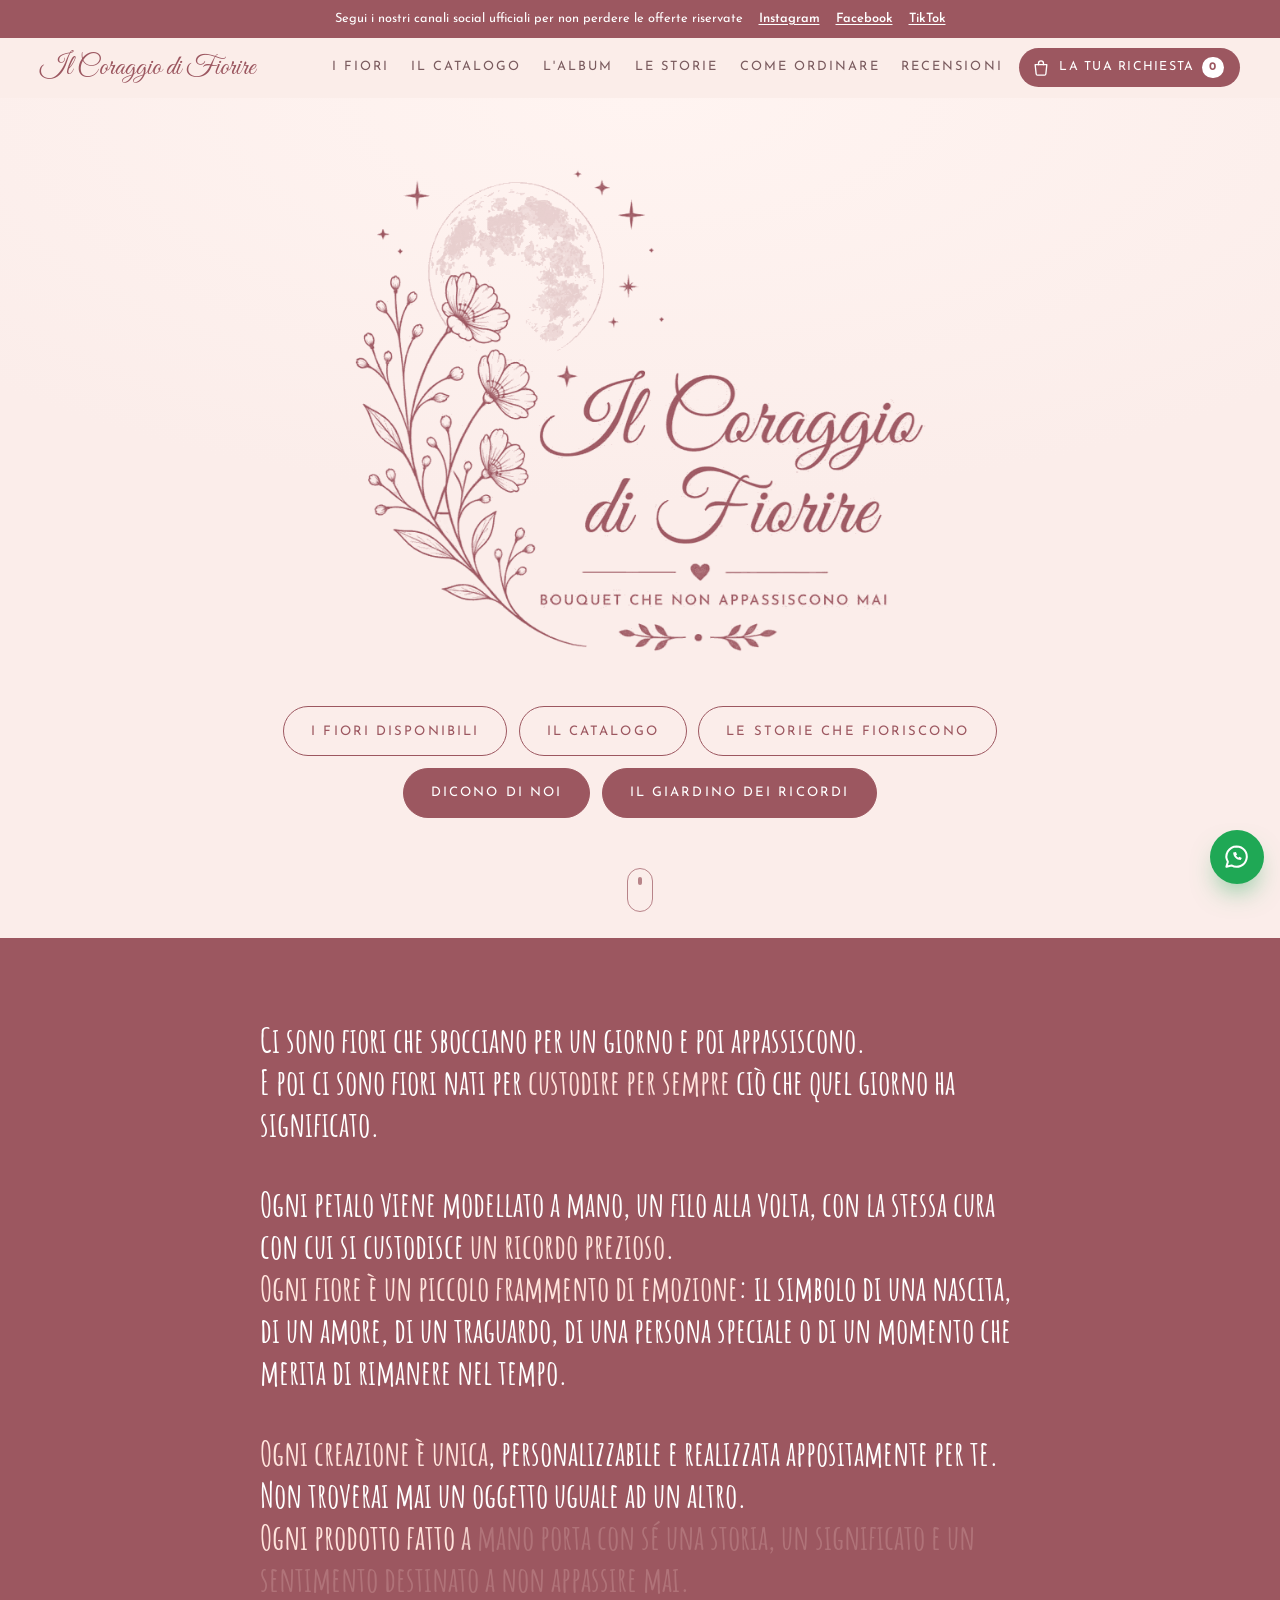
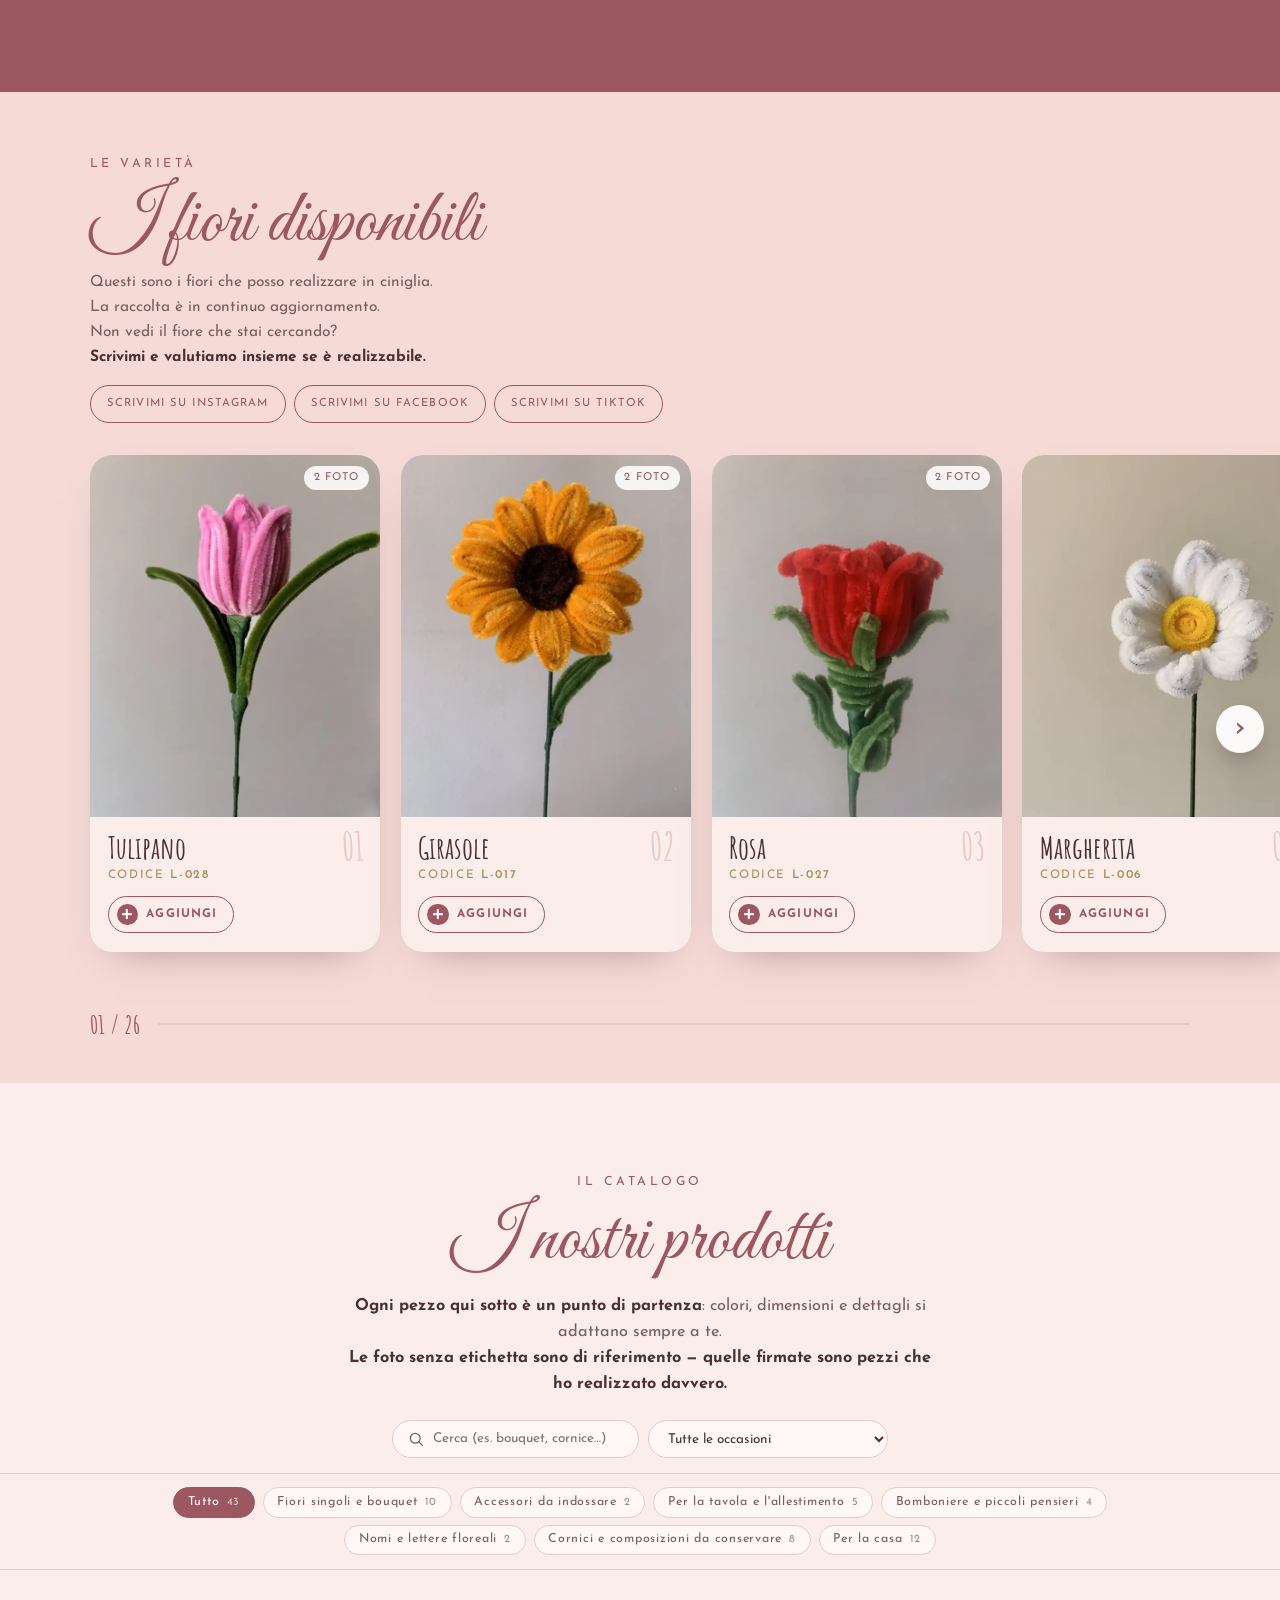
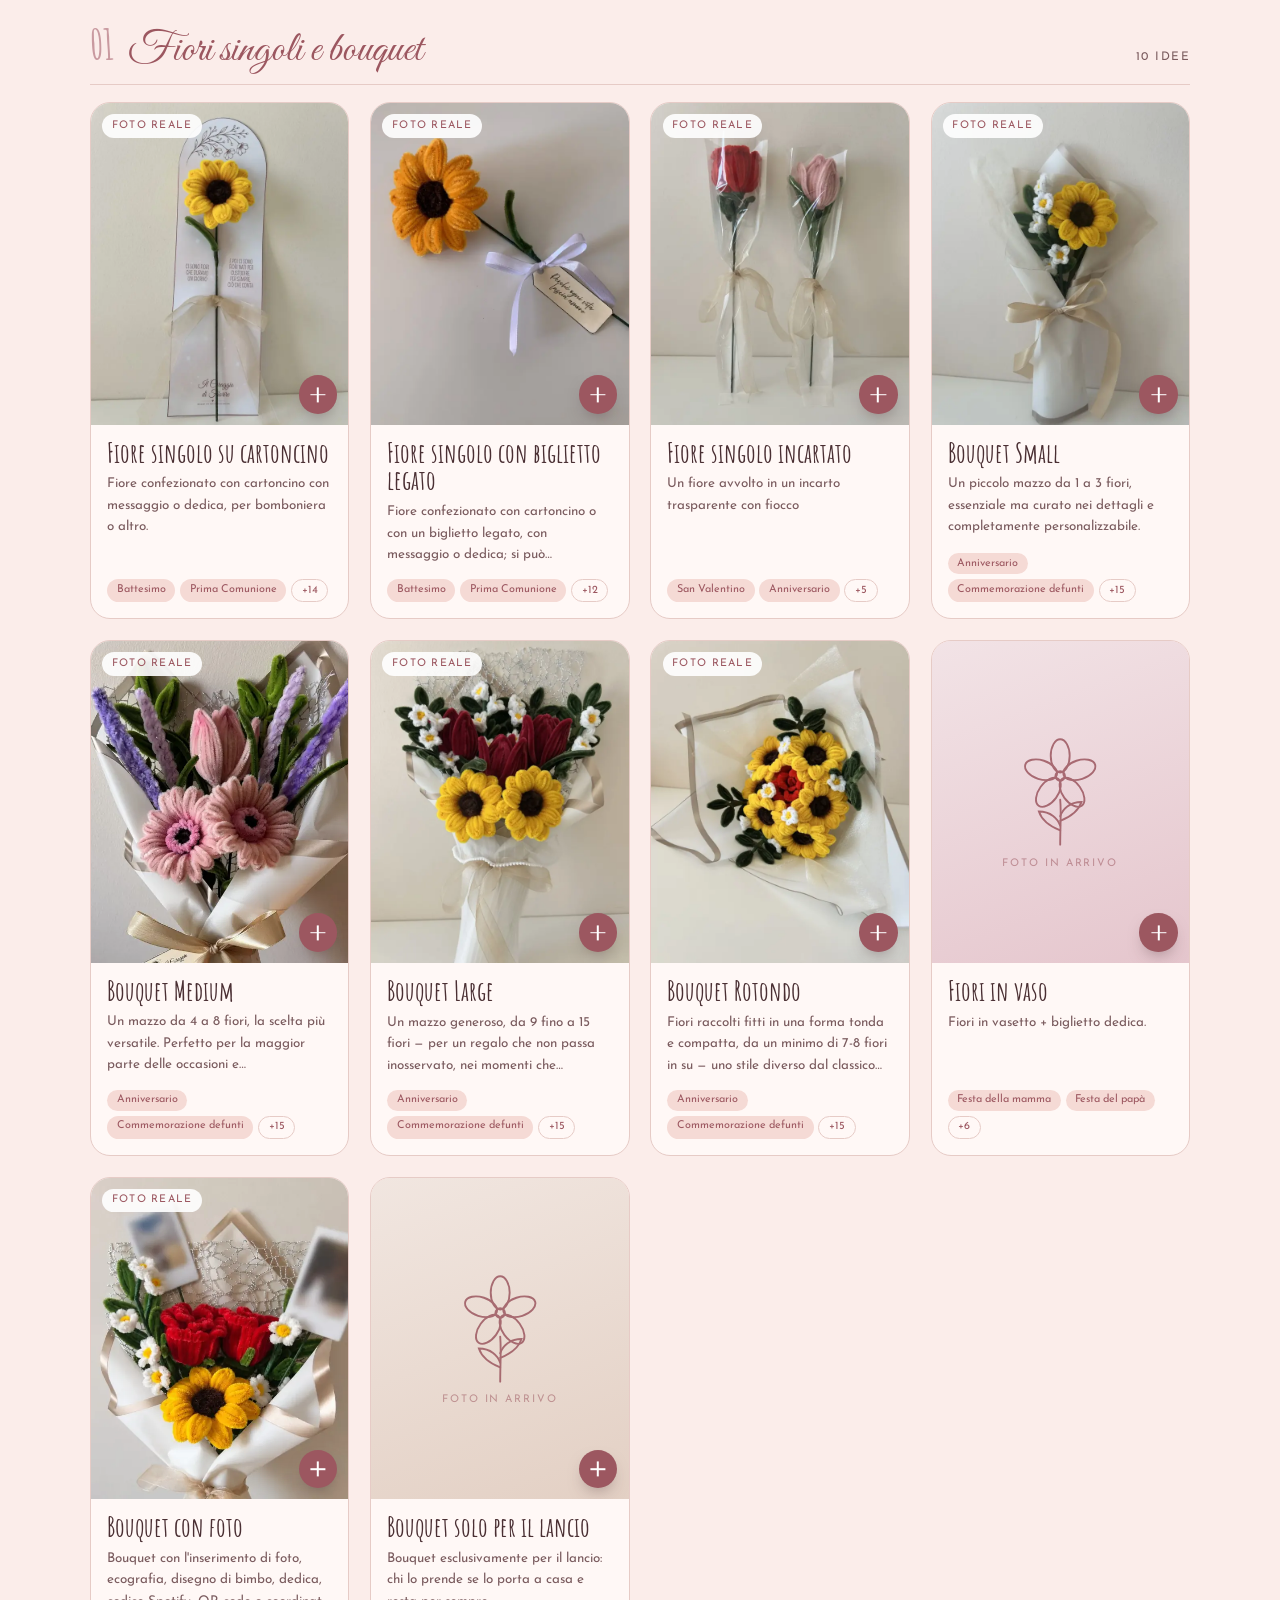
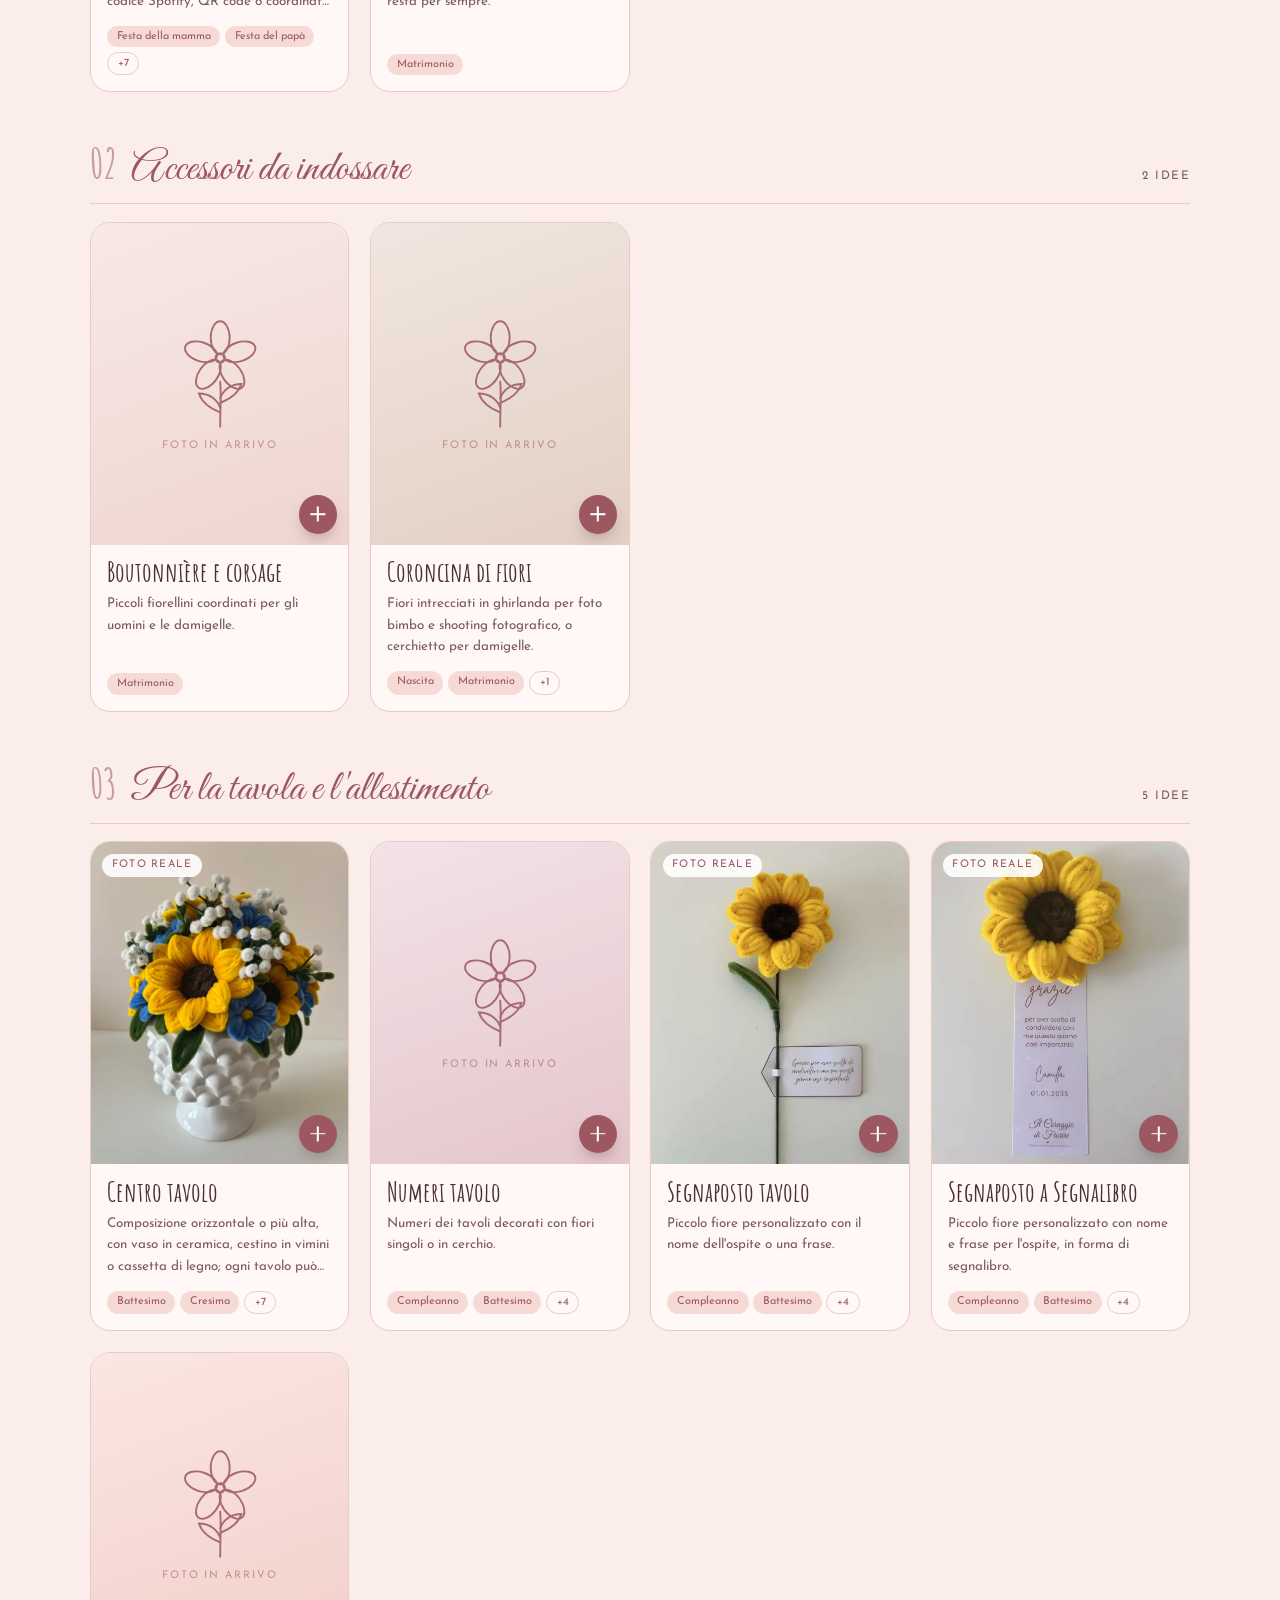
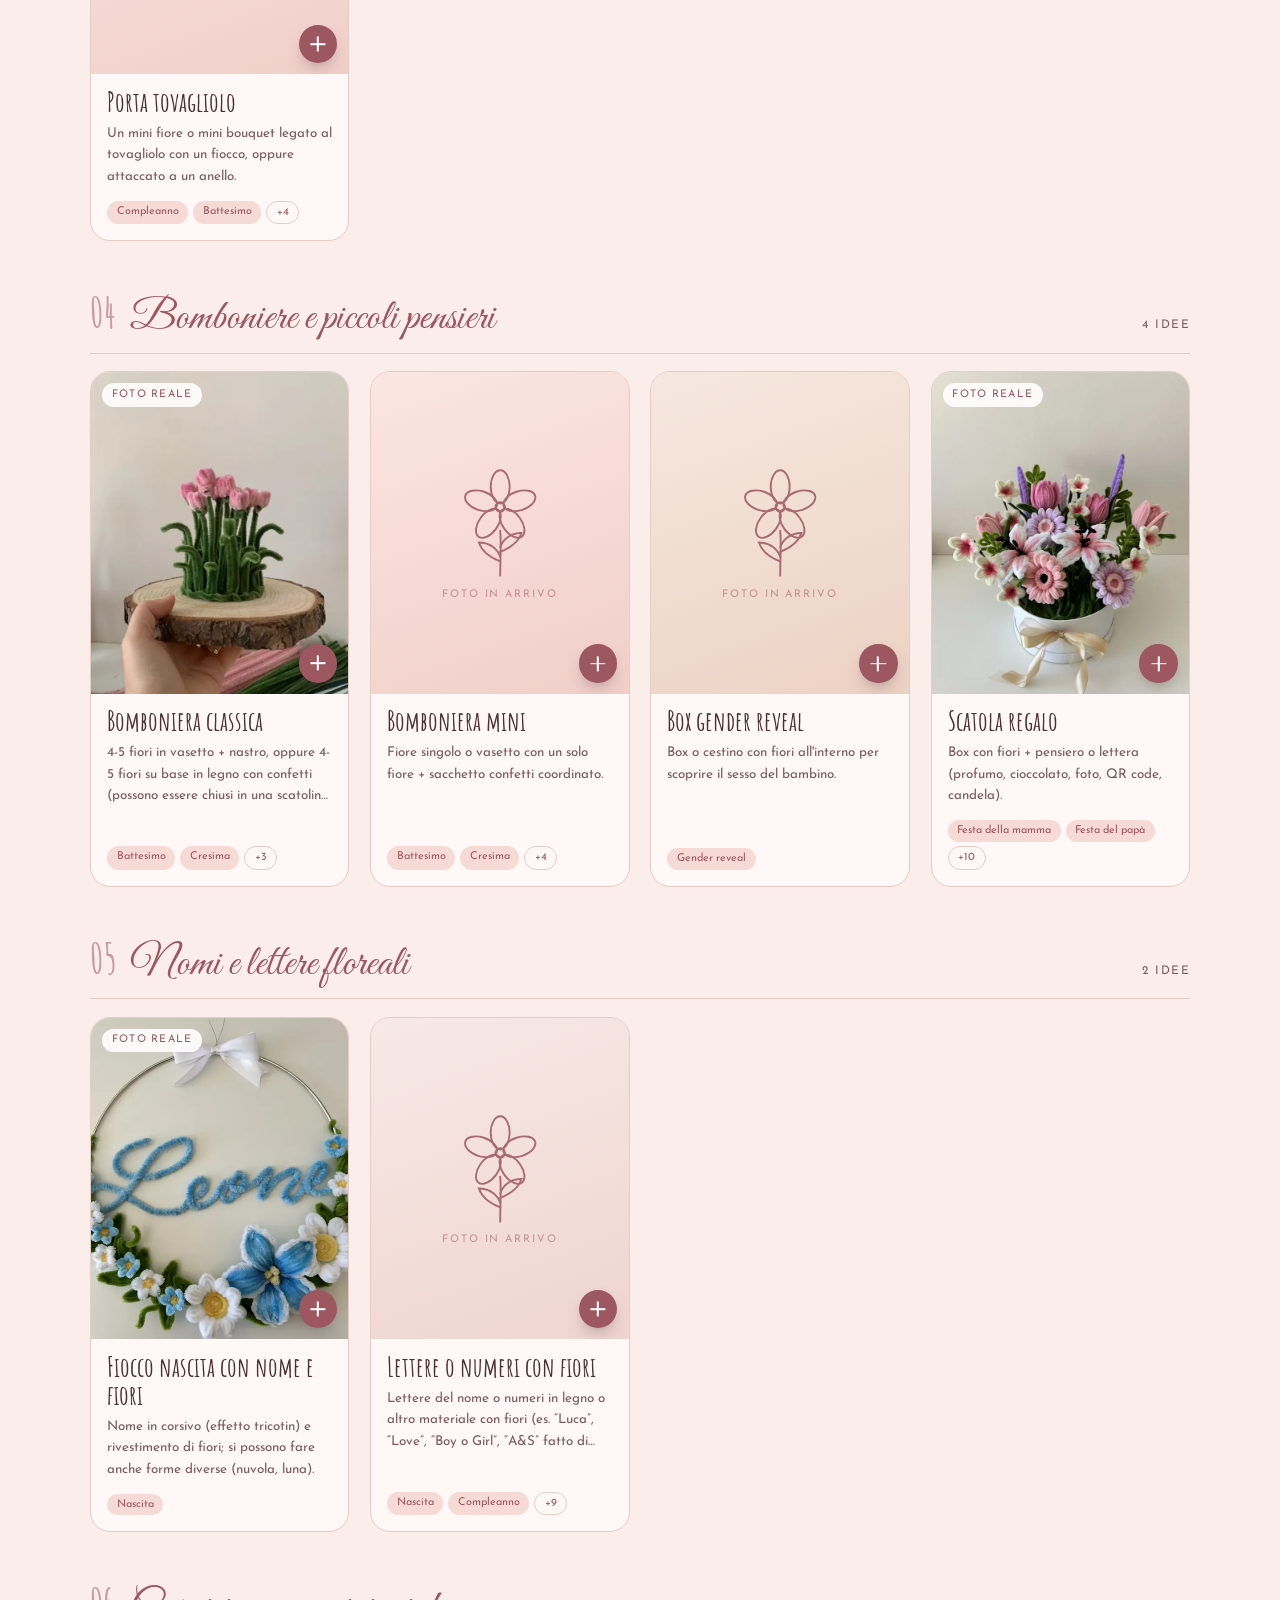
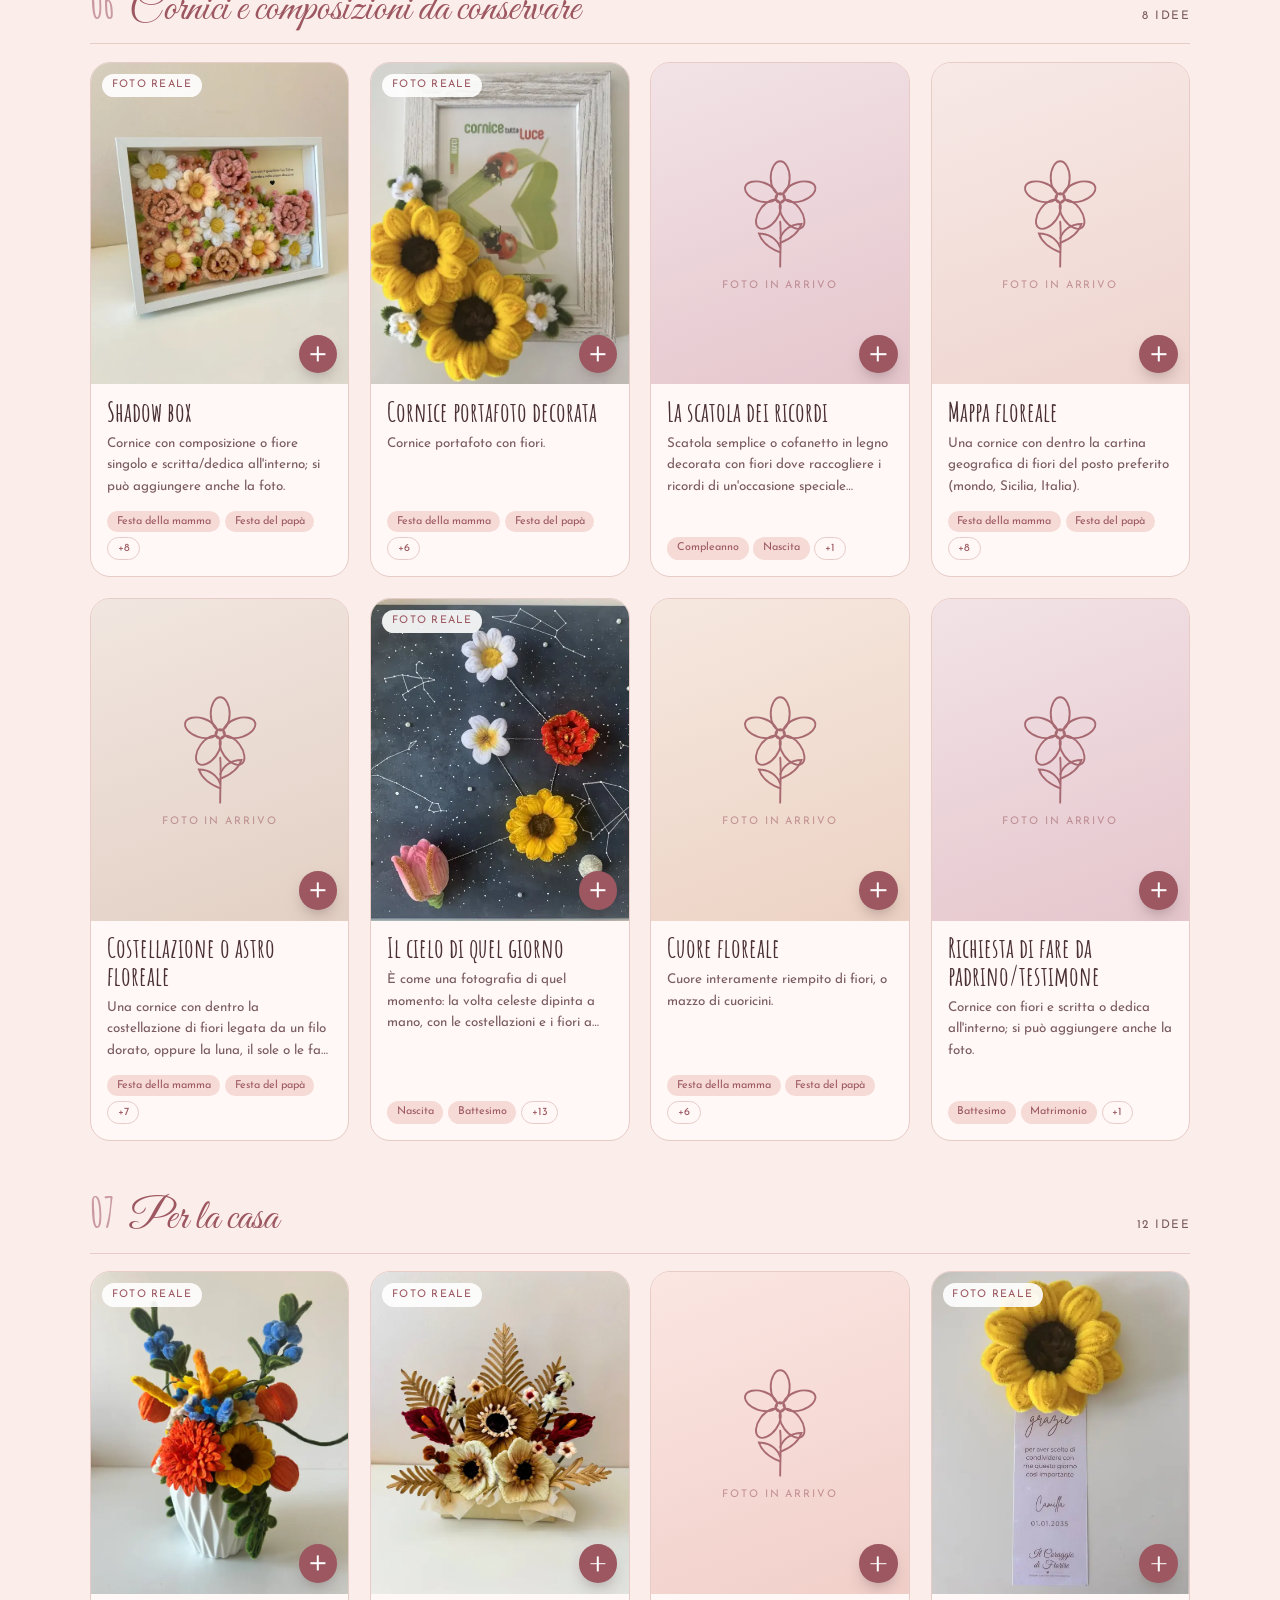
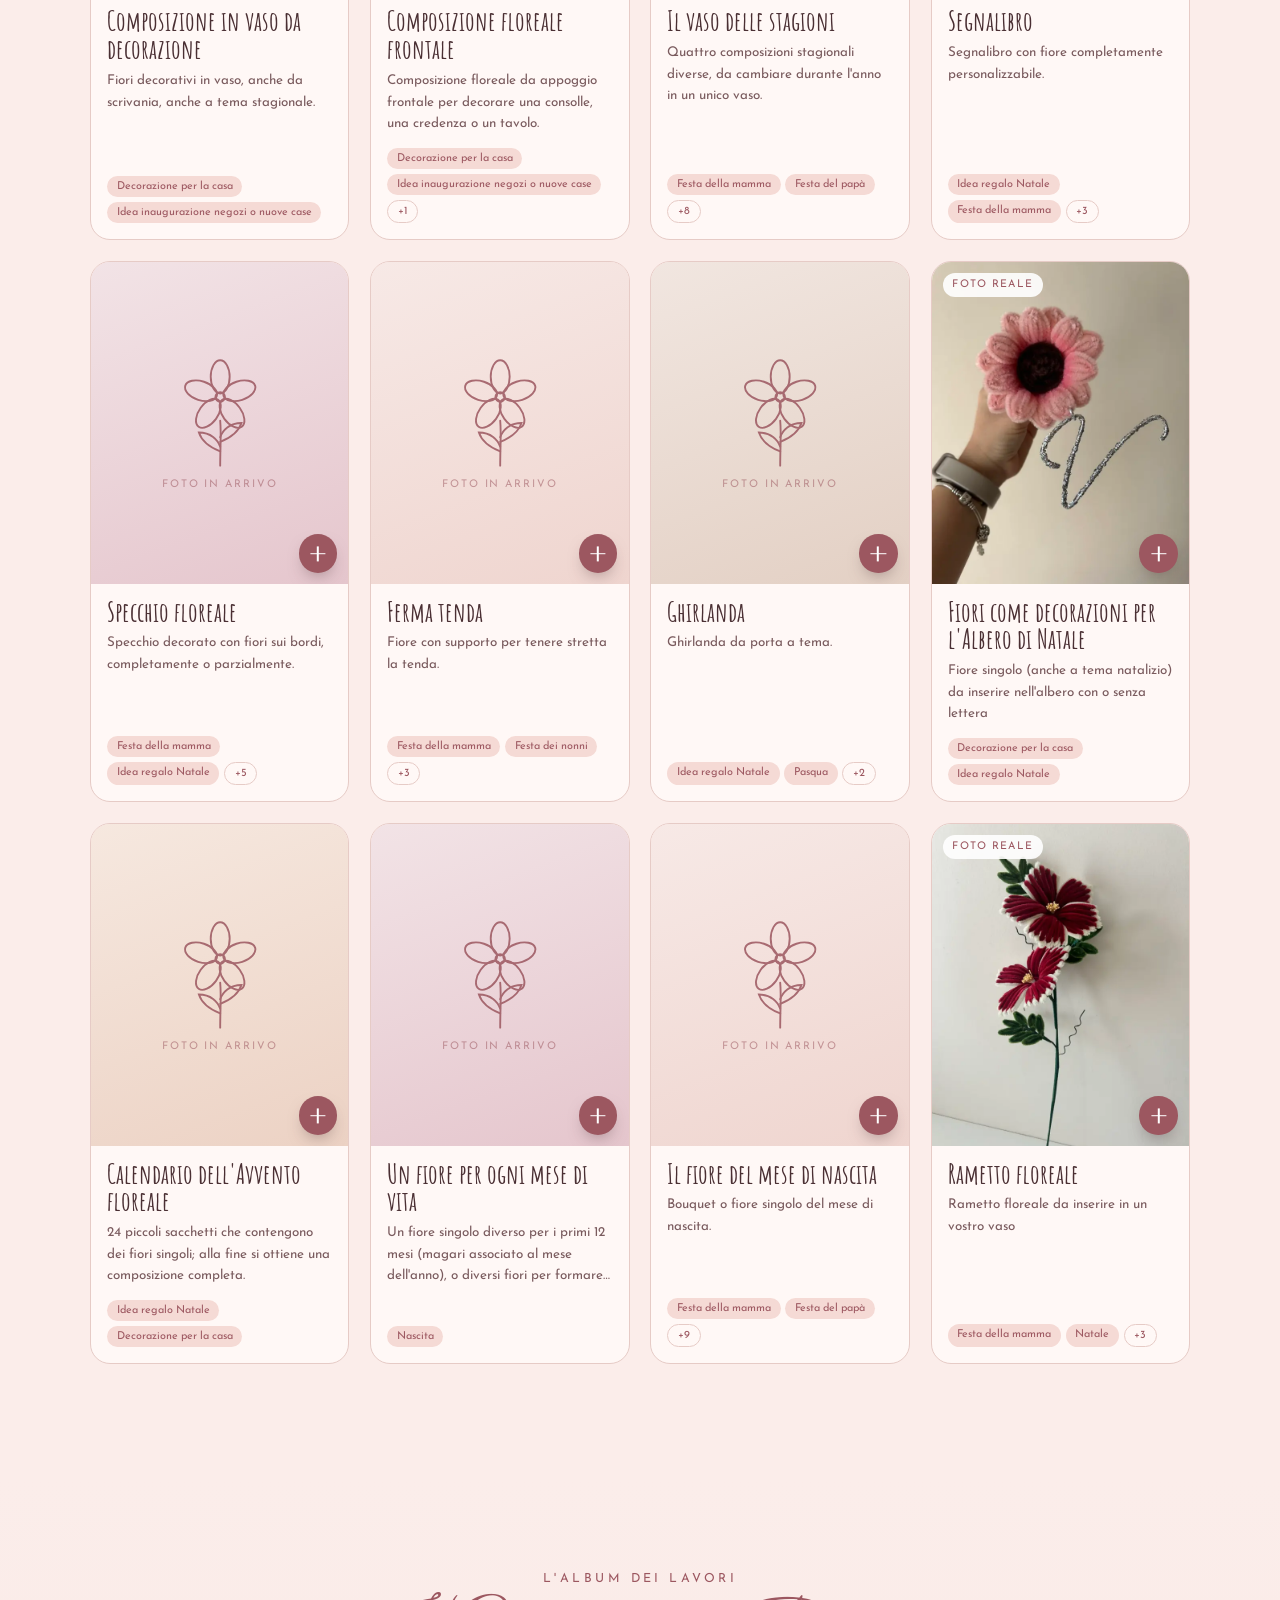
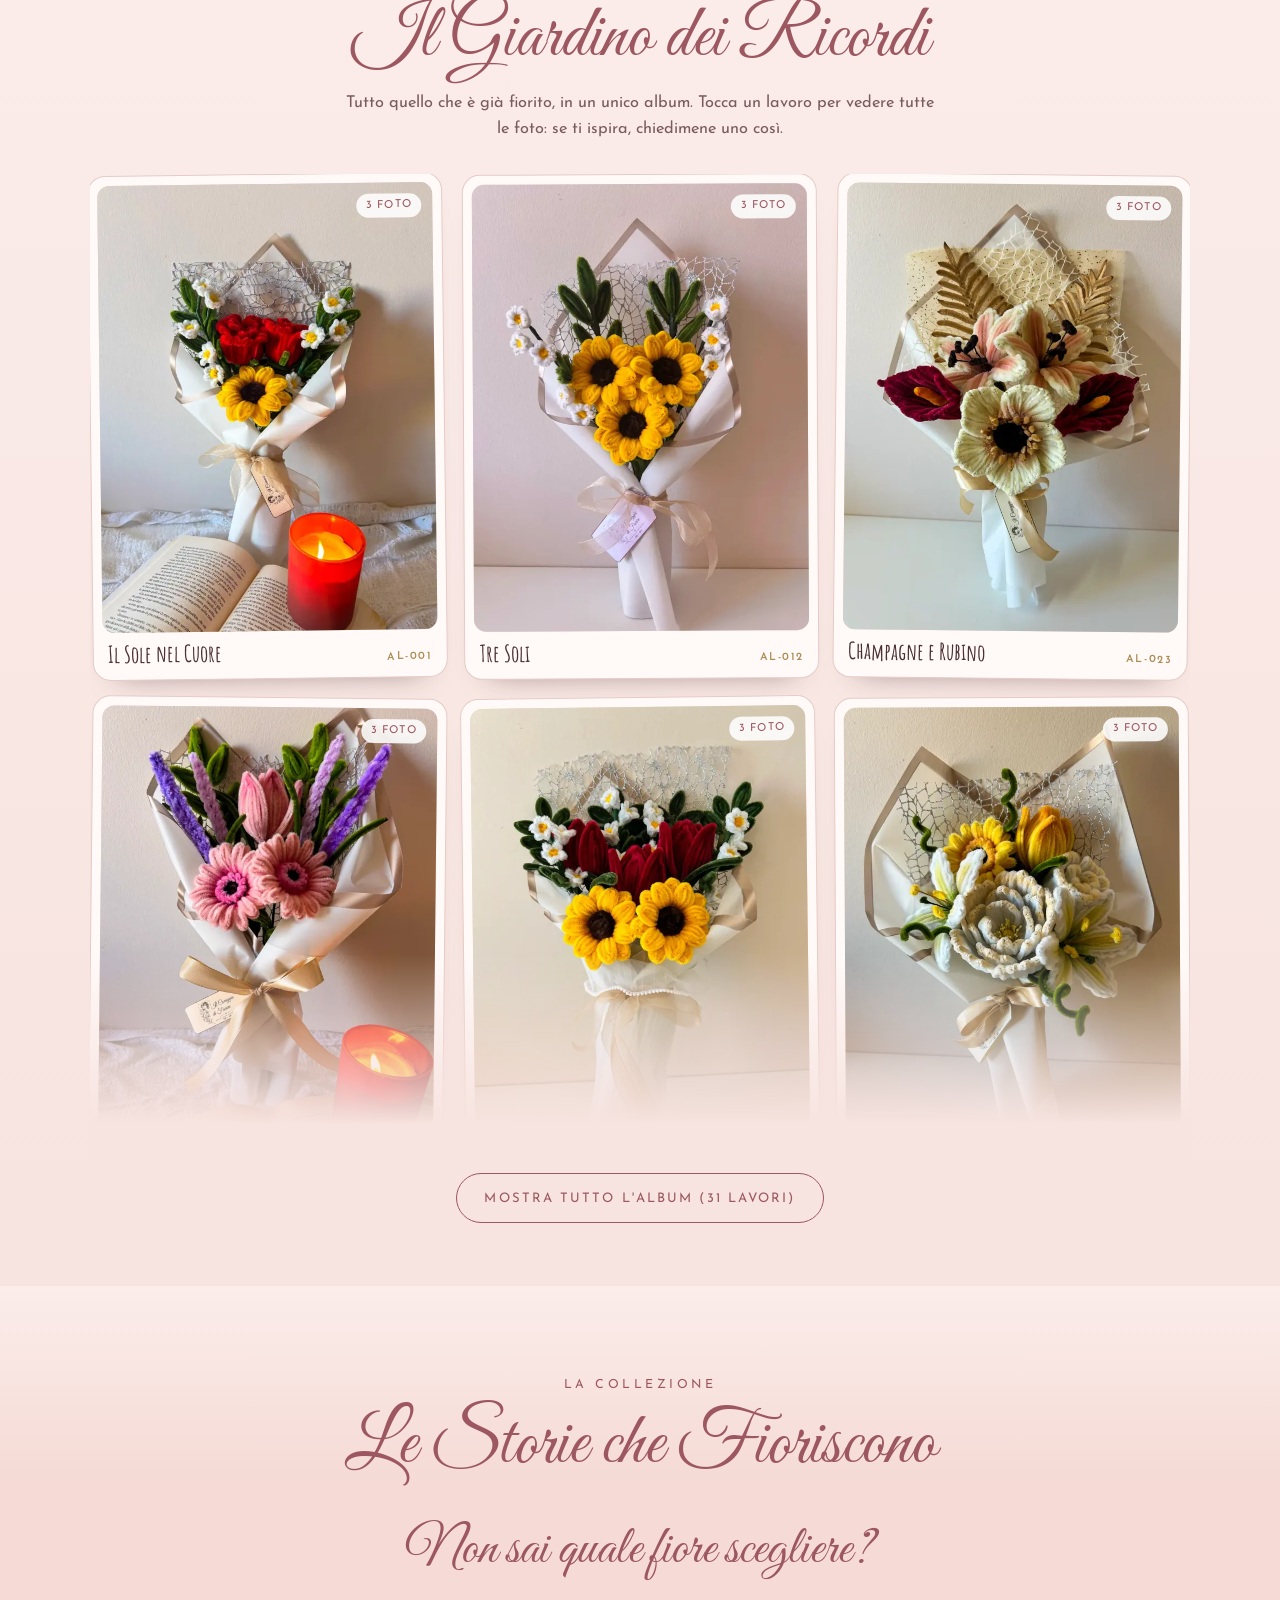
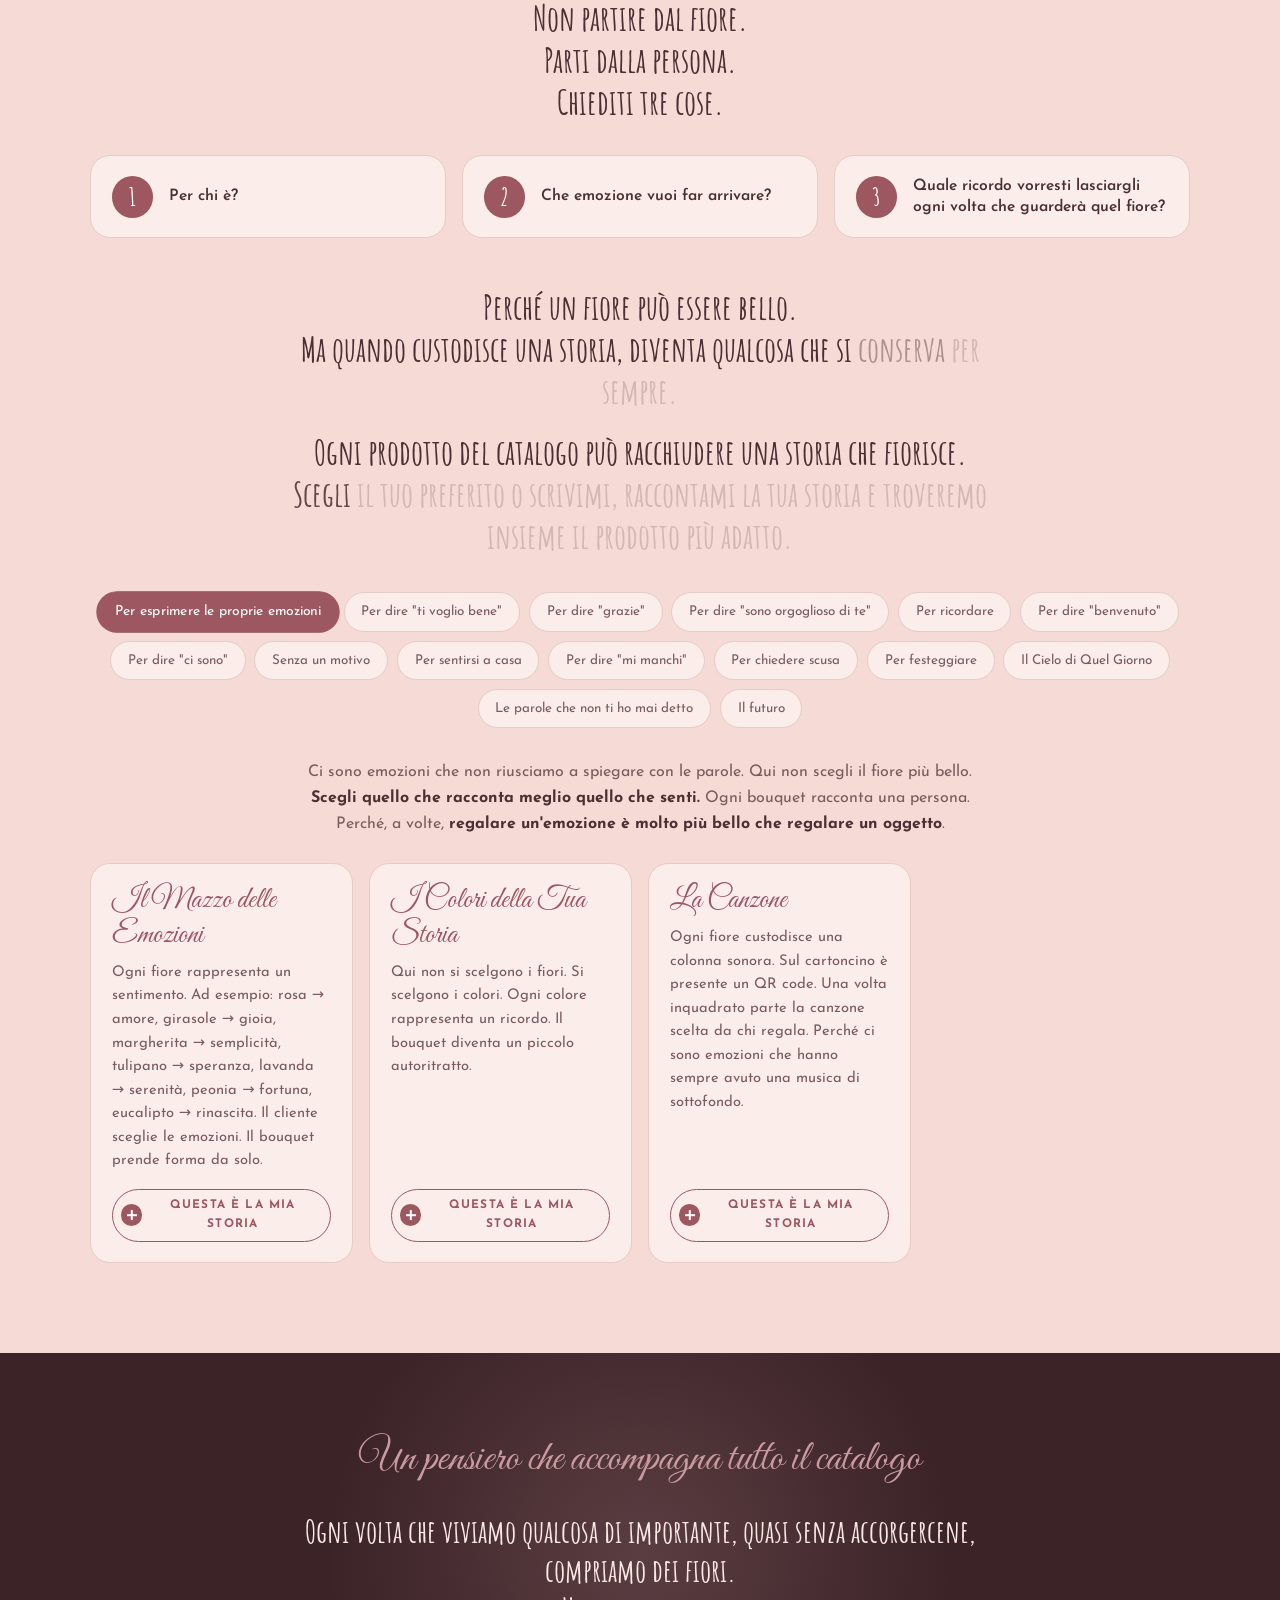
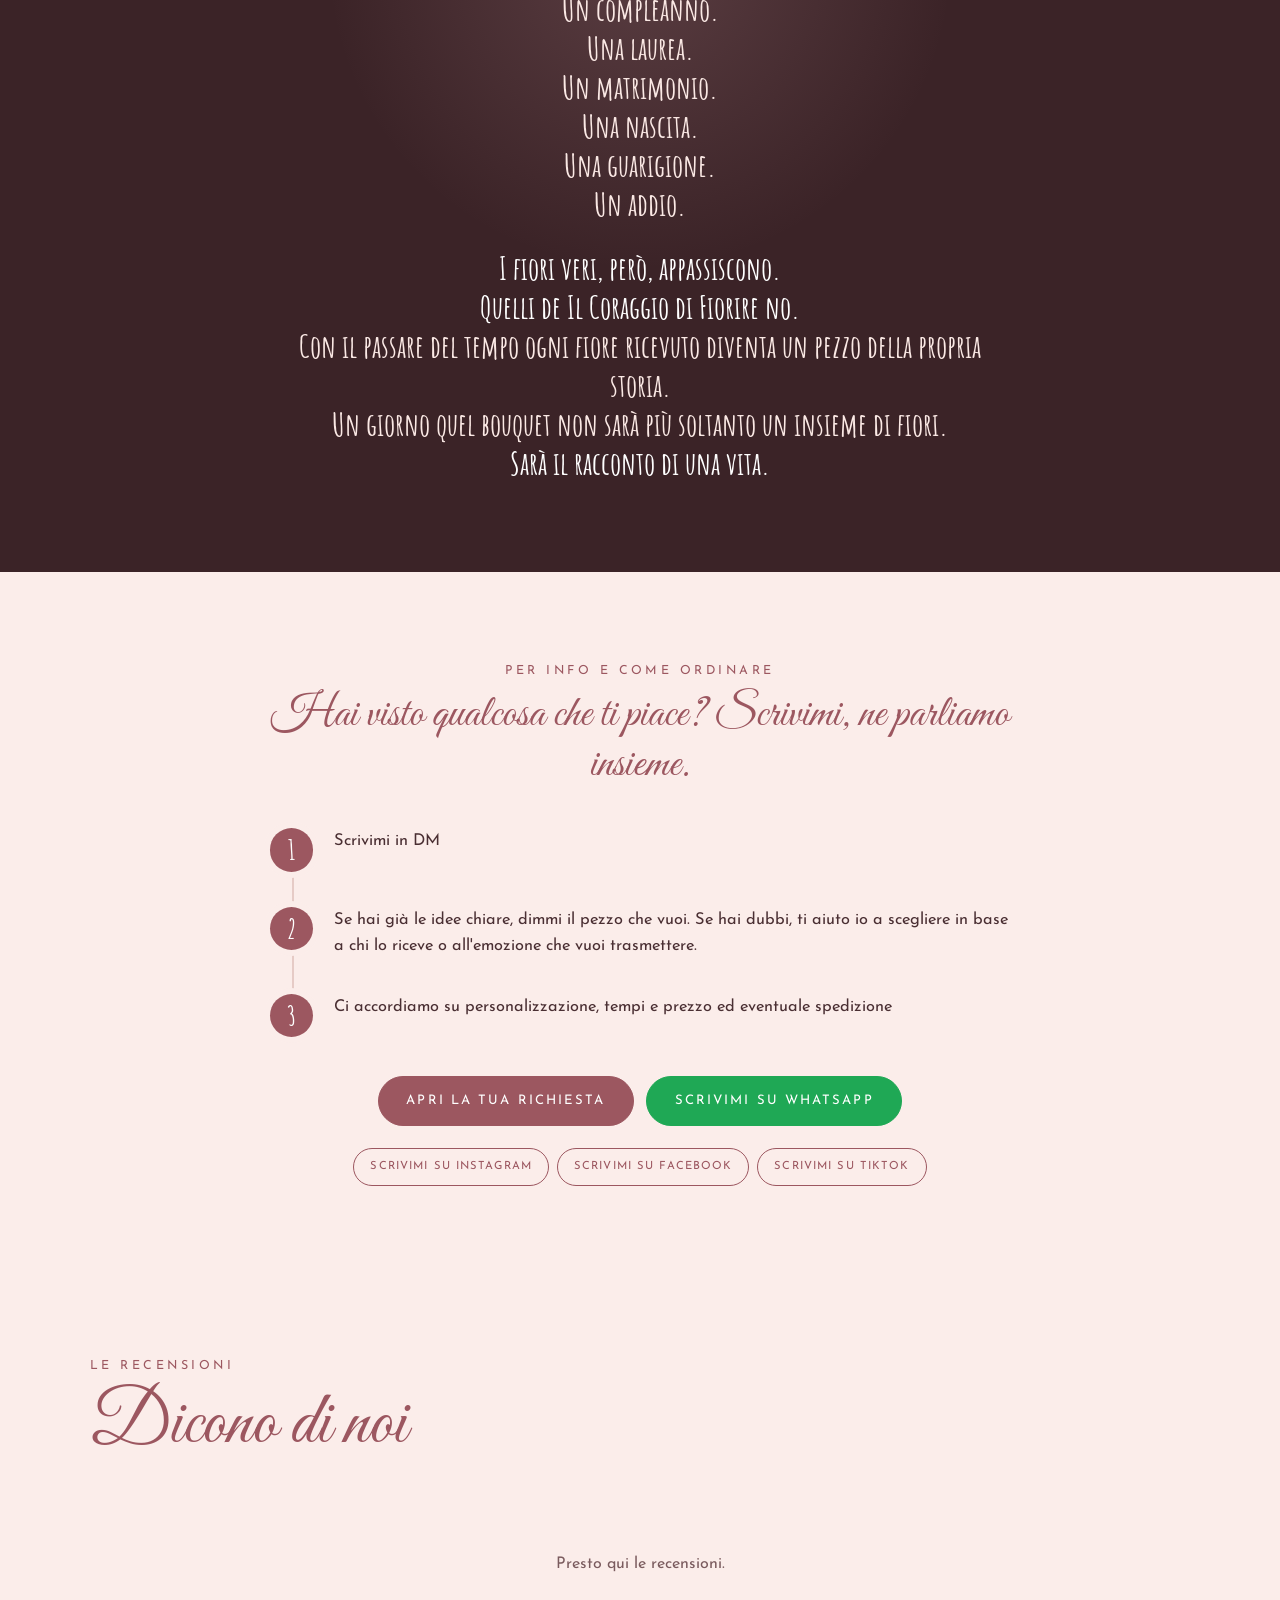
==== commit 5e543ac7: "StockBase: sito aggiornato (26 fiori, 43 prodotti, 0 recensioni)" ====
--- a/index.html
+++ b/index.html
@@ -138,17 +138,17 @@
     <div class="filters" id="filters">
       <label class="search"><svg viewBox="0 0 24 24" aria-hidden="true"><circle cx="11" cy="11" r="6.5" fill="none" stroke="currentColor" stroke-width="1.7"/><path d="m16 16 4.5 4.5" stroke="currentColor" stroke-width="1.7" stroke-linecap="round"/></svg>
         <input id="q" type="search" placeholder="Cerca (es. bouquet, cornice…)" autocomplete="off" aria-label="Cerca nel catalogo"></label>
-      <select id="occ" aria-label="Filtra per occasione"><option value="">Tutte le occasioni</option><option value="Idea regalo Natale">Idea regalo Natale</option><option value="Festa della mamma">Festa della mamma</option><option value="Festa della donna">Festa della donna</option><option value="San Valentino">San Valentino</option><option value="Anniversario">Anniversario</option><option value="Festa del papà">Festa del papà</option><option value="Festa dei nonni">Festa dei nonni</option><option value="Matrimonio">Matrimonio</option><option value="Decorazione per la casa">Decorazione per la casa</option><option value="Compleanno">Compleanno</option><option value="Regalo Maestre">Regalo Maestre</option><option value="Laurea">Laurea</option><option value="Nascita">Nascita</option><option value="Battesimo">Battesimo</option><option value="Prima Comunione">Prima Comunione</option><option value="Proposta di matrimonio">Proposta di matrimonio</option><option value="Cresima">Cresima</option><option value="Pensieri aziendali">Pensieri aziendali</option><option value="Idea inaugurazione negozi o nuove case">Idea inaugurazione negozi o nuove case</option><option value="Gender reveal">Gender reveal</option><option value="Commemorazione defunti">Commemorazione defunti</option><option value="Capodanno">Capodanno</option><option value="Pasqua">Pasqua</option></select>
+      <select id="occ" aria-label="Filtra per occasione"><option value="">Tutte le occasioni</option><option value="Idea regalo Natale">Idea regalo Natale</option><option value="Festa della mamma">Festa della mamma</option><option value="Festa della donna">Festa della donna</option><option value="San Valentino">San Valentino</option><option value="Anniversario">Anniversario</option><option value="Festa dei nonni">Festa dei nonni</option><option value="Festa del papà">Festa del papà</option><option value="Matrimonio">Matrimonio</option><option value="Decorazione per la casa">Decorazione per la casa</option><option value="Compleanno">Compleanno</option><option value="Regalo Maestre">Regalo Maestre</option><option value="Laurea">Laurea</option><option value="Nascita">Nascita</option><option value="Battesimo">Battesimo</option><option value="Prima Comunione">Prima Comunione</option><option value="Proposta di matrimonio">Proposta di matrimonio</option><option value="Cresima">Cresima</option><option value="Pensieri aziendali">Pensieri aziendali</option><option value="Idea inaugurazione negozi o nuove case">Idea inaugurazione negozi o nuove case</option><option value="Gender reveal">Gender reveal</option><option value="Commemorazione defunti">Commemorazione defunti</option><option value="Capodanno">Capodanno</option><option value="Pasqua">Pasqua</option><option value="Decorazioni per la casa">Decorazioni per la casa</option><option value="Idea regalo">Idea regalo</option></select>
     </div>
   </div>
   <div class="toolbar" id="toolbar">
     <div class="tb-in">
-      <div class="chips" id="chips" role="tablist" aria-label="Gruppi di prodotti"><button class="chip on" type="button" data-g="all">Tutto<small>42</small></button><button class="chip" type="button" data-g="fiori-singoli-e-bouquet">Fiori singoli e bouquet<small>10</small></button><button class="chip" type="button" data-g="accessori-da-indossare">Accessori da indossare<small>2</small></button><button class="chip" type="button" data-g="per-la-tavola-e-l-allestimento">Per la tavola e l&#x27;allestimento<small>5</small></button><button class="chip" type="button" data-g="bomboniere-e-piccoli-pensieri">Bomboniere e piccoli pensieri<small>4</small></button><button class="chip" type="button" data-g="nomi-e-lettere-floreali">Nomi e lettere floreali<small>2</small></button><button class="chip" type="button" data-g="cornici-e-composizioni-da-conservare">Cornici e composizioni da conservare<small>8</small></button><button class="chip" type="button" data-g="per-la-casa">Per la casa<small>11</small></button></div>
+      <div class="chips" id="chips" role="tablist" aria-label="Gruppi di prodotti"><button class="chip on" type="button" data-g="all">Tutto<small>43</small></button><button class="chip" type="button" data-g="fiori-singoli-e-bouquet">Fiori singoli e bouquet<small>10</small></button><button class="chip" type="button" data-g="accessori-da-indossare">Accessori da indossare<small>2</small></button><button class="chip" type="button" data-g="per-la-tavola-e-l-allestimento">Per la tavola e l&#x27;allestimento<small>5</small></button><button class="chip" type="button" data-g="bomboniere-e-piccoli-pensieri">Bomboniere e piccoli pensieri<small>4</small></button><button class="chip" type="button" data-g="nomi-e-lettere-floreali">Nomi e lettere floreali<small>2</small></button><button class="chip" type="button" data-g="cornici-e-composizioni-da-conservare">Cornici e composizioni da conservare<small>8</small></button><button class="chip" type="button" data-g="per-la-casa">Per la casa<small>12</small></button></div>
     </div>
   </div>
   <div class="wrapx">
     <p class="results" id="results" aria-live="polite"></p>
-    <div id="groups"><section class="group" data-g="fiori-singoli-e-bouquet" id="g-fiori-singoli-e-bouquet"><header class="ghead rv"><span class="gnum">01</span><h3>Fiori singoli e bouquet</h3><span class="gcount">10 idee</span></header><div class="grid"><article class="card" data-id="fiore-singolo-su-cartoncino" data-g="fiori-singoli-e-bouquet" data-occ="Battesimo|Prima Comunione|Cresima|Laurea|Matrimonio|Gender reveal|Festa della mamma|Festa del papà|Festa dei nonni|Idea regalo Natale|San Valentino|Regalo Maestre|Capodanno|Anniversario|Festa della donna|Pensieri aziendali" tabindex="0" role="button" aria-label="Dettagli di Fiore singolo su cartoncino"><div class="cmedia"><img src="img/t-427b60412d.webp" alt="Fiore singolo su cartoncino" loading="lazy" width="640" height="853"><span class=real>Foto reale</span><button class="addbtn round" type="button" data-add="fiore-singolo-su-cartoncino" aria-label="Aggiungi Fiore singolo su cartoncino alla richiesta"><i></i></button></div><div class="cbody"><h4>Fiore singolo su cartoncino</h4><p class="cdesc">Fiore confezionato con cartoncino con messaggio o dedica, per bomboniera o altro.</p><ul class="ctags"><li>Battesimo</li><li>Prima Comunione</li><li class="more">+14</li></ul></div></article><article class="card" data-id="fiore-singolo-con-biglietto-legato" data-g="fiori-singoli-e-bouquet" data-occ="Battesimo|Prima Comunione|Cresima|Laurea|Matrimonio|Gender reveal|Nascita|Festa della mamma|Festa del papà|Festa dei nonni|Idea regalo Natale|San Valentino|Regalo Maestre|Festa della donna" tabindex="0" role="button" aria-label="Dettagli di Fiore singolo con biglietto legato"><div class="cmedia"><img src="img/t-1834f78e0a.webp" alt="Fiore singolo con biglietto legato" loading="lazy" width="640" height="854"><span class=real>Foto reale</span><button class="addbtn round" type="button" data-add="fiore-singolo-con-biglietto-legato" aria-label="Aggiungi Fiore singolo con biglietto legato alla richiesta"><i></i></button></div><div class="cbody"><h4>Fiore singolo con biglietto legato</h4><p class="cdesc">Fiore confezionato con cartoncino o con un biglietto legato, con messaggio o dedica; si può aggiungere anche una scatola con luci LED.</p><ul class="ctags"><li>Battesimo</li><li>Prima Comunione</li><li class="more">+12</li></ul></div></article><article class="card" data-id="fiore-singolo-incartato" data-g="fiori-singoli-e-bouquet" data-occ="San Valentino|Anniversario|Primo appuntamento|Compleanno|Pensiero spontaneo|Idea regalo Natale|Festa della donna" tabindex="0" role="button" aria-label="Dettagli di Fiore singolo incartato"><div class="cmedia"><img src="img/t-39a6739b66.webp" alt="Fiore singolo incartato" loading="lazy" width="640" height="853"><span class=real>Foto reale</span><button class="addbtn round" type="button" data-add="fiore-singolo-incartato" aria-label="Aggiungi Fiore singolo incartato alla richiesta"><i></i></button></div><div class="cbody"><h4>Fiore singolo incartato</h4><p class="cdesc">Un fiore avvolto in un incarto trasparente con fiocco</p><ul class="ctags"><li>San Valentino</li><li>Anniversario</li><li class="more">+5</li></ul></div></article><article class="card" data-id="bouquet-small" data-g="fiori-singoli-e-bouquet" data-occ="Anniversario|Commemorazione defunti|Compleanno|Decorazione per la casa|Festa dei nonni|Festa del papà|Festa della donna|Festa della mamma|Idea inaugurazione negozi o nuove case|Idea regalo Natale|Laurea|Matrimonio|Nascita|Pensieri aziendali|Proposta di matrimonio|Regalo Maestre|San Valentino" tabindex="0" role="button" aria-label="Dettagli di Bouquet Small"><div class="cmedia"><img src="img/t-e19a4fe95c.webp" alt="Bouquet Small" loading="lazy" width="640" height="853"><span class=real>Foto reale</span><button class="addbtn round" type="button" data-add="bouquet-small" aria-label="Aggiungi Bouquet Small alla richiesta"><i></i></button></div><div class="cbody"><h4>Bouquet Small</h4><p class="cdesc">Un piccolo mazzo da 1 a 3 fiori, essenziale ma curato nei dettagli e completamente personalizzabile.</p><ul class="ctags"><li>Anniversario</li><li>Commemorazione defunti</li><li class="more">+15</li></ul></div></article><article class="card" data-id="bouquet-medium" data-g="fiori-singoli-e-bouquet" data-occ="Anniversario|Commemorazione defunti|Compleanno|Decorazione per la casa|Festa dei nonni|Festa del papà|Festa della donna|Festa della mamma|Idea inaugurazione negozi o nuove case|Idea regalo Natale|Laurea|Matrimonio|Nascita|Pensieri aziendali|Proposta di matrimonio|Regalo Maestre|San Valentino" tabindex="0" role="button" aria-label="Dettagli di Bouquet Medium"><div class="cmedia"><img src="img/t-c1ffee307e.webp" alt="Bouquet Medium" loading="lazy" width="640" height="640"><span class=real>Foto reale</span><button class="addbtn round" type="button" data-add="bouquet-medium" aria-label="Aggiungi Bouquet Medium alla richiesta"><i></i></button></div><div class="cbody"><h4>Bouquet Medium</h4><p class="cdesc">Un mazzo da 4 a 8 fiori, la scelta più versatile. Perfetto per la maggior parte delle occasioni e completamente personalizzabile.</p><ul class="ctags"><li>Anniversario</li><li>Commemorazione defunti</li><li class="more">+15</li></ul></div></article><article class="card" data-id="bouquet-large" data-g="fiori-singoli-e-bouquet" data-occ="Anniversario|Commemorazione defunti|Compleanno|Decorazione per la casa|Festa dei nonni|Festa del papà|Festa della donna|Festa della mamma|Idea inaugurazione negozi o nuove case|Idea regalo Natale|Laurea|Matrimonio|Nascita|Pensieri aziendali|Proposta di matrimonio|Regalo Maestre|San Valentino" tabindex="0" role="button" aria-label="Dettagli di Bouquet Large"><div class="cmedia"><img src="img/t-ad41d930d0.webp" alt="Bouquet Large" loading="lazy" width="640" height="853"><span class=real>Foto reale</span><button class="addbtn round" type="button" data-add="bouquet-large" aria-label="Aggiungi Bouquet Large alla richiesta"><i></i></button></div><div class="cbody"><h4>Bouquet Large</h4><p class="cdesc">Un mazzo generoso, da 9 fino a 15 fiori — per un regalo che non passa inosservato, nei momenti che meritano di essere celebrati in grande.</p><ul class="ctags"><li>Anniversario</li><li>Commemorazione defunti</li><li class="more">+15</li></ul></div></article><article class="card" data-id="bouquet-rotondo" data-g="fiori-singoli-e-bouquet" data-occ="Anniversario|Commemorazione defunti|Compleanno|Decorazione per la casa|Festa dei nonni|Festa del papà|Festa della donna|Festa della mamma|Idea inaugurazione negozi o nuove case|Idea regalo Natale|Laurea|Matrimonio|Nascita|Pensieri aziendali|Proposta di matrimonio|Regalo Maestre|San Valentino" tabindex="0" role="button" aria-label="Dettagli di Bouquet Rotondo"><div class="cmedia"><img src="img/t-9568da687f.webp" alt="Bouquet Rotondo" loading="lazy" width="640" height="853"><span class=real>Foto reale</span><button class="addbtn round" type="button" data-add="bouquet-rotondo" aria-label="Aggiungi Bouquet Rotondo alla richiesta"><i></i></button></div><div class="cbody"><h4>Bouquet Rotondo</h4><p class="cdesc">Fiori raccolti fitti in una forma tonda e compatta, da un minimo di 7-8 fiori in su — uno stile diverso dal classico mazzo, più scenografico.</p><ul class="ctags"><li>Anniversario</li><li>Commemorazione defunti</li><li class="more">+15</li></ul></div></article><article class="card" data-id="fiori-in-vaso" data-g="fiori-singoli-e-bouquet" data-occ="Festa della mamma|Festa del papà|Festa dei nonni|Idea regalo Natale|San Valentino|Regalo Maestre|Anniversario|Festa della donna" tabindex="0" role="button" aria-label="Dettagli di Fiori in vaso"><div class="cmedia"><div class="ph ph2"><svg viewBox="0 0 100 100" aria-hidden="true"><use href="#flower"/></svg><span>foto in arrivo</span></div><button class="addbtn round" type="button" data-add="fiori-in-vaso" aria-label="Aggiungi Fiori in vaso alla richiesta"><i></i></button></div><div class="cbody"><h4>Fiori in vaso</h4><p class="cdesc">Fiori in vasetto + biglietto dedica.</p><ul class="ctags"><li>Festa della mamma</li><li>Festa del papà</li><li class="more">+6</li></ul></div></article><article class="card" data-id="bouquet-con-foto" data-g="fiori-singoli-e-bouquet" data-occ="Festa della mamma|Festa del papà|Festa dei nonni|Idea regalo Natale|San Valentino|Regalo Maestre|Anniversario|Nascita|Festa della donna" tabindex="0" role="button" aria-label="Dettagli di Bouquet con foto"><div class="cmedia"><img src="img/t-ce7c8079e0.webp" alt="Bouquet con foto" loading="lazy" width="640" height="640"><span class=real>Foto reale</span><button class="addbtn round" type="button" data-add="bouquet-con-foto" aria-label="Aggiungi Bouquet con foto alla richiesta"><i></i></button></div><div class="cbody"><h4>Bouquet con foto</h4><p class="cdesc">Bouquet con l&#x27;inserimento di foto, ecografia, disegno di bimbo, dedica, codice Spotify, QR code o coordinate geografiche.</p><ul class="ctags"><li>Festa della mamma</li><li>Festa del papà</li><li class="more">+7</li></ul></div></article><article class="card" data-id="bouquet-solo-per-il-lancio" data-g="fiori-singoli-e-bouquet" data-occ="Matrimonio" tabindex="0" role="button" aria-label="Dettagli di Bouquet solo per il lancio"><div class="cmedia"><div class="ph ph4"><svg viewBox="0 0 100 100" aria-hidden="true"><use href="#flower"/></svg><span>foto in arrivo</span></div><button class="addbtn round" type="button" data-add="bouquet-solo-per-il-lancio" aria-label="Aggiungi Bouquet solo per il lancio alla richiesta"><i></i></button></div><div class="cbody"><h4>Bouquet solo per il lancio</h4><p class="cdesc">Bouquet esclusivamente per il lancio: chi lo prende se lo porta a casa e resta per sempre.</p><ul class="ctags"><li>Matrimonio</li></ul></div></article></div></section><section class="group" data-g="accessori-da-indossare" id="g-accessori-da-indossare"><header class="ghead rv"><span class="gnum">02</span><h3>Accessori da indossare</h3><span class="gcount">2 idee</span></header><div class="grid"><article class="card" data-id="boutonniere-e-corsage" data-g="accessori-da-indossare" data-occ="Matrimonio" tabindex="0" role="button" aria-label="Dettagli di Boutonnière e corsage"><div class="cmedia"><div class="ph ph3"><svg viewBox="0 0 100 100" aria-hidden="true"><use href="#flower"/></svg><span>foto in arrivo</span></div><button class="addbtn round" type="button" data-add="boutonniere-e-corsage" aria-label="Aggiungi Boutonnière e corsage alla richiesta"><i></i></button></div><div class="cbody"><h4>Boutonnière e corsage</h4><p class="cdesc">Piccoli fiorellini coordinati per gli uomini e le damigelle.</p><ul class="ctags"><li>Matrimonio</li></ul></div></article><article class="card" data-id="coroncina-di-fiori" data-g="accessori-da-indossare" data-occ="Nascita|Matrimonio|Prima Comunione" tabindex="0" role="button" aria-label="Dettagli di Coroncina di fiori"><div class="cmedia"><div class="ph ph4"><svg viewBox="0 0 100 100" aria-hidden="true"><use href="#flower"/></svg><span>foto in arrivo</span></div><button class="addbtn round" type="button" data-add="coroncina-di-fiori" aria-label="Aggiungi Coroncina di fiori alla richiesta"><i></i></button></div><div class="cbody"><h4>Coroncina di fiori</h4><p class="cdesc">Fiori intrecciati in ghirlanda per foto bimbo e shooting fotografico, o cerchietto per damigelle.</p><ul class="ctags"><li>Nascita</li><li>Matrimonio</li><li class="more">+1</li></ul></div></article></div></section><section class="group" data-g="per-la-tavola-e-l-allestimento" id="g-per-la-tavola-e-l-allestimento"><header class="ghead rv"><span class="gnum">03</span><h3>Per la tavola e l&#x27;allestimento</h3><span class="gcount">5 idee</span></header><div class="grid"><article class="card" data-id="centro-tavolo" data-g="per-la-tavola-e-l-allestimento" data-occ="Battesimo|Cresima|Matrimonio|Prima Comunione|Laurea|Idea regalo Natale|Pasqua|Capodanno" tabindex="0" role="button" aria-label="Dettagli di Centro tavolo"><div class="cmedia"><div class="ph ph1"><svg viewBox="0 0 100 100" aria-hidden="true"><use href="#flower"/></svg><span>foto in arrivo</span></div><button class="addbtn round" type="button" data-add="centro-tavolo" aria-label="Aggiungi Centro tavolo alla richiesta"><i></i></button></div><div class="cbody"><h4>Centro tavolo</h4><p class="cdesc">Composizione media 6-8 fiori, orizzontale o più alta, con vaso in ceramica, cestino in vimini o cassetta di legno; ogni tavolo può avere un tema, un colore o una tipologia di fiore diversa.</p><ul class="ctags"><li>Battesimo</li><li>Cresima</li><li class="more">+6</li></ul></div></article><article class="card" data-id="numeri-tavolo" data-g="per-la-tavola-e-l-allestimento" data-occ="Compleanno|Battesimo|Cresima|Matrimonio|Prima Comunione|Laurea" tabindex="0" role="button" aria-label="Dettagli di Numeri tavolo"><div class="cmedia"><div class="ph ph2"><svg viewBox="0 0 100 100" aria-hidden="true"><use href="#flower"/></svg><span>foto in arrivo</span></div><button class="addbtn round" type="button" data-add="numeri-tavolo" aria-label="Aggiungi Numeri tavolo alla richiesta"><i></i></button></div><div class="cbody"><h4>Numeri tavolo</h4><p class="cdesc">Numeri dei tavoli decorati con fiori singoli o in cerchio.</p><ul class="ctags"><li>Compleanno</li><li>Battesimo</li><li class="more">+4</li></ul></div></article><article class="card" data-id="segnaposto-tavolo" data-g="per-la-tavola-e-l-allestimento" data-occ="Compleanno|Battesimo|Cresima|Matrimonio|Prima Comunione|Laurea" tabindex="0" role="button" aria-label="Dettagli di Segnaposto tavolo"><div class="cmedia"><img src="img/t-aecdd6e8d2.webp" alt="Segnaposto tavolo" loading="lazy" width="640" height="640"><span class=real>Foto reale</span><button class="addbtn round" type="button" data-add="segnaposto-tavolo" aria-label="Aggiungi Segnaposto tavolo alla richiesta"><i></i></button></div><div class="cbody"><h4>Segnaposto tavolo</h4><p class="cdesc">Piccolo fiore personalizzato con il nome dell&#x27;ospite o una frase.</p><ul class="ctags"><li>Compleanno</li><li>Battesimo</li><li class="more">+4</li></ul></div></article><article class="card" data-id="segnaposto-a-segnalibro" data-g="per-la-tavola-e-l-allestimento" data-occ="Compleanno|Battesimo|Cresima|Matrimonio|Prima Comunione|Laurea" tabindex="0" role="button" aria-label="Dettagli di Segnaposto a Segnalibro"><div class="cmedia"><img src="img/t-1afe1dea9f.webp" alt="Segnaposto a Segnalibro" loading="lazy" width="640" height="640"><span class=real>Foto reale</span><button class="addbtn round" type="button" data-add="segnaposto-a-segnalibro" aria-label="Aggiungi Segnaposto a Segnalibro alla richiesta"><i></i></button></div><div class="cbody"><h4>Segnaposto a Segnalibro</h4><p class="cdesc">Piccolo fiore personalizzato con nome e frase per l&#x27;ospite, in forma di segnalibro.</p><ul class="ctags"><li>Compleanno</li><li>Battesimo</li><li class="more">+4</li></ul></div></article><article class="card" data-id="porta-tovagliolo" data-g="per-la-tavola-e-l-allestimento" data-occ="Compleanno|Battesimo|Cresima|Matrimonio|Prima Comunione|Laurea" tabindex="0" role="button" aria-label="Dettagli di Porta tovagliolo"><div class="cmedia"><div class="ph ph0"><svg viewBox="0 0 100 100" aria-hidden="true"><use href="#flower"/></svg><span>foto in arrivo</span></div><button class="addbtn round" type="button" data-add="porta-tovagliolo" aria-label="Aggiungi Porta tovagliolo alla richiesta"><i></i></button></div><div class="cbody"><h4>Porta tovagliolo</h4><p class="cdesc">Un mini fiore o mini bouquet legato al tovagliolo con un fiocco, oppure attaccato a un anello.</p><ul class="ctags"><li>Compleanno</li><li>Battesimo</li><li class="more">+4</li></ul></div></article></div></section><section class="group" data-g="bomboniere-e-piccoli-pensieri" id="g-bomboniere-e-piccoli-pensieri"><header class="ghead rv"><span class="gnum">04</span><h3>Bomboniere e piccoli pensieri</h3><span class="gcount">4 idee</span></header><div class="grid"><article class="card" data-id="bomboniera-classica" data-g="bomboniere-e-piccoli-pensieri" data-occ="Battesimo|Cresima|Compleanno|Prima Comunione|Laurea" tabindex="0" role="button" aria-label="Dettagli di Bomboniera classica"><div class="cmedia"><img src="img/t-27b8cf3675.webp" alt="Bomboniera classica" loading="lazy" width="640" height="853"><span class=real>Foto reale</span><button class="addbtn round" type="button" data-add="bomboniera-classica" aria-label="Aggiungi Bomboniera classica alla richiesta"><i></i></button></div><div class="cbody"><h4>Bomboniera classica</h4><p class="cdesc">4-5 fiori in vasetto + nastro, oppure 4-5 fiori su base in legno con confetti (possono essere chiusi in una scatolina trasparente).</p><ul class="ctags"><li>Battesimo</li><li>Cresima</li><li class="more">+3</li></ul></div></article><article class="card" data-id="bomboniera-mini" data-g="bomboniere-e-piccoli-pensieri" data-occ="Battesimo|Cresima|Compleanno|Prima Comunione|Laurea|Gender reveal" tabindex="0" role="button" aria-label="Dettagli di Bomboniera mini"><div class="cmedia"><div class="ph ph0"><svg viewBox="0 0 100 100" aria-hidden="true"><use href="#flower"/></svg><span>foto in arrivo</span></div><button class="addbtn round" type="button" data-add="bomboniera-mini" aria-label="Aggiungi Bomboniera mini alla richiesta"><i></i></button></div><div class="cbody"><h4>Bomboniera mini</h4><p class="cdesc">Fiore singolo o vasetto con un solo fiore + sacchetto confetti coordinato.</p><ul class="ctags"><li>Battesimo</li><li>Cresima</li><li class="more">+4</li></ul></div></article><article class="card" data-id="box-gender-reveal" data-g="bomboniere-e-piccoli-pensieri" data-occ="Gender reveal" tabindex="0" role="button" aria-label="Dettagli di Box gender reveal"><div class="cmedia"><div class="ph ph1"><svg viewBox="0 0 100 100" aria-hidden="true"><use href="#flower"/></svg><span>foto in arrivo</span></div><button class="addbtn round" type="button" data-add="box-gender-reveal" aria-label="Aggiungi Box gender reveal alla richiesta"><i></i></button></div><div class="cbody"><h4>Box gender reveal</h4><p class="cdesc">Box o cestino con fiori all&#x27;interno per scoprire il sesso del bambino.</p><ul class="ctags"><li>Gender reveal</li></ul></div></article><article class="card" data-id="scatola-regalo" data-g="bomboniere-e-piccoli-pensieri" data-occ="Festa della mamma|Festa del papà|Festa dei nonni|Idea regalo Natale|Pasqua|San Valentino|Regalo Maestre|Anniversario|Festa della donna|Pensieri aziendali|Nascita|Gender reveal" tabindex="0" role="button" aria-label="Dettagli di Scatola regalo"><div class="cmedia"><img src="img/t-4e37213da9.webp" alt="Scatola regalo" loading="lazy" width="640" height="853"><span class=real>Foto reale</span><button class="addbtn round" type="button" data-add="scatola-regalo" aria-label="Aggiungi Scatola regalo alla richiesta"><i></i></button></div><div class="cbody"><h4>Scatola regalo</h4><p class="cdesc">Box con fiori + pensiero o lettera (profumo, cioccolato, foto, QR code, candela).</p><ul class="ctags"><li>Festa della mamma</li><li>Festa del papà</li><li class="more">+10</li></ul></div></article></div></section><section class="group" data-g="nomi-e-lettere-floreali" id="g-nomi-e-lettere-floreali"><header class="ghead rv"><span class="gnum">05</span><h3>Nomi e lettere floreali</h3><span class="gcount">2 idee</span></header><div class="grid"><article class="card" data-id="fiocco-nascita-con-nome-e-fiori" data-g="nomi-e-lettere-floreali" data-occ="Nascita" tabindex="0" role="button" aria-label="Dettagli di Fiocco nascita con nome e fiori"><div class="cmedia"><img src="img/t-fiocco-nascita.webp" alt="Fiocco nascita con nome e fiori" loading="lazy" width="640" height="640"><span class=real>Foto reale</span><button class="addbtn round" type="button" data-add="fiocco-nascita-con-nome-e-fiori" aria-label="Aggiungi Fiocco nascita con nome e fiori alla richiesta"><i></i></button></div><div class="cbody"><h4>Fiocco nascita con nome e fiori</h4><p class="cdesc">Nome in corsivo (effetto tricotin) e rivestimento di fiori; si possono fare anche forme diverse (nuvola, luna).</p><ul class="ctags"><li>Nascita</li></ul></div></article><article class="card" data-id="lettere-o-numeri-con-fiori" data-g="nomi-e-lettere-floreali" data-occ="Nascita|Compleanno|Matrimonio|Gender reveal|Festa della mamma|Festa del papà|Festa dei nonni|Idea regalo Natale|San Valentino|Capodanno|Anniversario" tabindex="0" role="button" aria-label="Dettagli di Lettere o numeri con fiori"><div class="cmedia"><div class="ph ph3"><svg viewBox="0 0 100 100" aria-hidden="true"><use href="#flower"/></svg><span>foto in arrivo</span></div><button class="addbtn round" type="button" data-add="lettere-o-numeri-con-fiori" aria-label="Aggiungi Lettere o numeri con fiori alla richiesta"><i></i></button></div><div class="cbody"><h4>Lettere o numeri con fiori</h4><p class="cdesc">Lettere del nome o numeri in legno o altro materiale con fiori (es. “Luca”, “Love”, “Boy o Girl”, “A&amp;S” fatto di fiori).</p><ul class="ctags"><li>Nascita</li><li>Compleanno</li><li class="more">+9</li></ul></div></article></div></section><section class="group" data-g="cornici-e-composizioni-da-conservare" id="g-cornici-e-composizioni-da-conservare"><header class="ghead rv"><span class="gnum">06</span><h3>Cornici e composizioni da conservare</h3><span class="gcount">8 idee</span></header><div class="grid"><article class="card" data-id="shadow-box" data-g="cornici-e-composizioni-da-conservare" data-occ="Festa della mamma|Festa del papà|Festa dei nonni|Idea regalo Natale|San Valentino|Anniversario|Decorazione per la casa|Festa della donna|Proposta di matrimonio|Nascita" tabindex="0" role="button" aria-label="Dettagli di Shadow box"><div class="cmedia"><img src="img/t-ef52b6c72f.webp" alt="Shadow box" loading="lazy" width="640" height="853"><span class=real>Foto reale</span><button class="addbtn round" type="button" data-add="shadow-box" aria-label="Aggiungi Shadow box alla richiesta"><i></i></button></div><div class="cbody"><h4>Shadow box</h4><p class="cdesc">Cornice con composizione o fiore singolo e scritta/dedica all&#x27;interno; si può aggiungere anche la foto.</p><ul class="ctags"><li>Festa della mamma</li><li>Festa del papà</li><li class="more">+8</li></ul></div></article><article class="card" data-id="cornice-portafoto-decorata" data-g="cornici-e-composizioni-da-conservare" data-occ="Festa della mamma|Festa del papà|Festa dei nonni|Idea regalo Natale|San Valentino|Regalo Maestre|Anniversario|Festa della donna" tabindex="0" role="button" aria-label="Dettagli di Cornice portafoto decorata"><div class="cmedia"><img src="img/t-51947f3da2.webp" alt="Cornice portafoto decorata" loading="lazy" width="640" height="666"><span class=real>Foto reale</span><button class="addbtn round" type="button" data-add="cornice-portafoto-decorata" aria-label="Aggiungi Cornice portafoto decorata alla richiesta"><i></i></button></div><div class="cbody"><h4>Cornice portafoto decorata</h4><p class="cdesc">Cornice portafoto con fiori.</p><ul class="ctags"><li>Festa della mamma</li><li>Festa del papà</li><li class="more">+6</li></ul></div></article><article class="card" data-id="la-scatola-dei-ricordi" data-g="cornici-e-composizioni-da-conservare" data-occ="Compleanno|Nascita|Matrimonio" tabindex="0" role="button" aria-label="Dettagli di La scatola dei ricordi"><div class="cmedia"><div class="ph ph2"><svg viewBox="0 0 100 100" aria-hidden="true"><use href="#flower"/></svg><span>foto in arrivo</span></div><button class="addbtn round" type="button" data-add="la-scatola-dei-ricordi" aria-label="Aggiungi La scatola dei ricordi alla richiesta"><i></i></button></div><div class="cbody"><h4>La scatola dei ricordi</h4><p class="cdesc">Scatola semplice o cofanetto in legno decorata con fiori dove raccogliere i ricordi di un&#x27;occasione speciale (ecografie, decorazioni matrimonio, biglietti di auguri).</p><ul class="ctags"><li>Compleanno</li><li>Nascita</li><li class="more">+1</li></ul></div></article><article class="card" data-id="mappa-floreale" data-g="cornici-e-composizioni-da-conservare" data-occ="Festa della mamma|Festa del papà|Festa dei nonni|Idea regalo Natale|San Valentino|Regalo Maestre|Anniversario|Festa della donna|Decorazione per la casa|Proposta di matrimonio" tabindex="0" role="button" aria-label="Dettagli di Mappa floreale"><div class="cmedia"><div class="ph ph3"><svg viewBox="0 0 100 100" aria-hidden="true"><use href="#flower"/></svg><span>foto in arrivo</span></div><button class="addbtn round" type="button" data-add="mappa-floreale" aria-label="Aggiungi Mappa floreale alla richiesta"><i></i></button></div><div class="cbody"><h4>Mappa floreale</h4><p class="cdesc">Una cornice con dentro la cartina geografica di fiori del posto preferito (mondo, Sicilia, Italia).</p><ul class="ctags"><li>Festa della mamma</li><li>Festa del papà</li><li class="more">+8</li></ul></div></article><article class="card" data-id="costellazione-o-astro-floreale" data-g="cornici-e-composizioni-da-conservare" data-occ="Festa della mamma|Festa del papà|Festa dei nonni|Idea regalo Natale|San Valentino|Anniversario|Festa della donna|Decorazione per la casa|Proposta di matrimonio" tabindex="0" role="button" aria-label="Dettagli di Costellazione o astro floreale"><div class="cmedia"><div class="ph ph4"><svg viewBox="0 0 100 100" aria-hidden="true"><use href="#flower"/></svg><span>foto in arrivo</span></div><button class="addbtn round" type="button" data-add="costellazione-o-astro-floreale" aria-label="Aggiungi Costellazione o astro floreale alla richiesta"><i></i></button></div><div class="cbody"><h4>Costellazione o astro floreale</h4><p class="cdesc">Una cornice con dentro la costellazione di fiori legata da un filo dorato, oppure la luna, il sole o le fasi lunari ricoperti di fiori (giorno di nascita o segno zodiacale).</p><ul class="ctags"><li>Festa della mamma</li><li>Festa del papà</li><li class="more">+7</li></ul></div></article><article class="card" data-id="il-cielo-di-quel-giorno" data-g="cornici-e-composizioni-da-conservare" data-occ="Nascita|Battesimo|Compleanno|Laurea|Matrimonio|Proposta di matrimonio|Anniversario|Festa della mamma|Festa del papà|Festa dei nonni|Festa della donna|San Valentino|Idea regalo Natale|Decorazione per la casa|Idea inaugurazione negozi o nuove case" tabindex="0" role="button" aria-label="Dettagli di Il cielo di quel giorno"><div class="cmedia"><img src="img/t-2da63d561d.webp" alt="Il cielo di quel giorno" loading="lazy" width="640" height="640"><span class=real>Foto reale</span><button class="addbtn round" type="button" data-add="il-cielo-di-quel-giorno" aria-label="Aggiungi Il cielo di quel giorno alla richiesta"><i></i></button></div><div class="cbody"><h4>Il cielo di quel giorno</h4><p class="cdesc">È come una fotografia di quel momento: la volta celeste dipinta a mano, con le costellazioni e i fiori a comporla. Bastano data, ora e luogo per ricreare il cielo esatto di quella notte.</p><ul class="ctags"><li>Nascita</li><li>Battesimo</li><li class="more">+13</li></ul></div></article><article class="card" data-id="cuore-floreale" data-g="cornici-e-composizioni-da-conservare" data-occ="Festa della mamma|Festa del papà|Idea regalo Natale|San Valentino|Anniversario|Decorazione per la casa|Festa della donna|Proposta di matrimonio" tabindex="0" role="button" aria-label="Dettagli di Cuore floreale"><div class="cmedia"><div class="ph ph1"><svg viewBox="0 0 100 100" aria-hidden="true"><use href="#flower"/></svg><span>foto in arrivo</span></div><button class="addbtn round" type="button" data-add="cuore-floreale" aria-label="Aggiungi Cuore floreale alla richiesta"><i></i></button></div><div class="cbody"><h4>Cuore floreale</h4><p class="cdesc">Cuore interamente riempito di fiori, o mazzo di cuoricini.</p><ul class="ctags"><li>Festa della mamma</li><li>Festa del papà</li><li class="more">+6</li></ul></div></article><article class="card" data-id="richiesta-di-fare-da-padrino-testimone" data-g="cornici-e-composizioni-da-conservare" data-occ="Battesimo|Matrimonio|Compleanno" tabindex="0" role="button" aria-label="Dettagli di Richiesta di fare da padrino/testimone"><div class="cmedia"><div class="ph ph2"><svg viewBox="0 0 100 100" aria-hidden="true"><use href="#flower"/></svg><span>foto in arrivo</span></div><button class="addbtn round" type="button" data-add="richiesta-di-fare-da-padrino-testimone" aria-label="Aggiungi Richiesta di fare da padrino/testimone alla richiesta"><i></i></button></div><div class="cbody"><h4>Richiesta di fare da padrino/testimone</h4><p class="cdesc">Cornice con fiori e scritta o dedica all&#x27;interno; si può aggiungere anche la foto.</p><ul class="ctags"><li>Battesimo</li><li>Matrimonio</li><li class="more">+1</li></ul></div></article></div></section><section class="group" data-g="per-la-casa" id="g-per-la-casa"><header class="ghead rv"><span class="gnum">07</span><h3>Per la casa</h3><span class="gcount">11 idee</span></header><div class="grid"><article class="card" data-id="composizione-in-vaso-da-decorazione" data-g="per-la-casa" data-occ="Decorazione per la casa|Idea inaugurazione negozi o nuove case" tabindex="0" role="button" aria-label="Dettagli di Composizione in vaso da decorazione"><div class="cmedia"><img src="img/t-f-69a2cd75e0fad6.webp" alt="Composizione in vaso da decorazione" loading="lazy" width="640" height="853"><span class=real>Foto reale</span><button class="addbtn round" type="button" data-add="composizione-in-vaso-da-decorazione" aria-label="Aggiungi Composizione in vaso da decorazione alla richiesta"><i></i></button></div><div class="cbody"><h4>Composizione in vaso da decorazione</h4><p class="cdesc">Fiori decorativi in vaso, anche da scrivania, anche a tema stagionale.</p><ul class="ctags"><li>Decorazione per la casa</li><li>Idea inaugurazione negozi o nuove case</li></ul></div></article><article class="card" data-id="composizione-floreale-frontale" data-g="per-la-casa" data-occ="Decorazione per la casa|Idea inaugurazione negozi o nuove case|Idea regalo" tabindex="0" role="button" aria-label="Dettagli di Composizione floreale frontale"><div class="cmedia"><img src="img/t-f-9aaeee21a58816.webp" alt="Composizione floreale frontale" loading="lazy" width="640" height="853"><span class=real>Foto reale</span><button class="addbtn round" type="button" data-add="composizione-floreale-frontale" aria-label="Aggiungi Composizione floreale frontale alla richiesta"><i></i></button></div><div class="cbody"><h4>Composizione floreale frontale</h4><p class="cdesc">Composizione floreale da appoggio frontale per decorare una consolle, una credenza o un tavolo.</p><ul class="ctags"><li>Decorazione per la casa</li><li>Idea inaugurazione negozi o nuove case</li><li class="more">+1</li></ul></div></article><article class="card" data-id="il-vaso-delle-stagioni" data-g="per-la-casa" data-occ="Festa della mamma|Festa del papà|Festa dei nonni|Idea regalo Natale|San Valentino|Regalo Maestre|Anniversario|Festa della donna|Decorazione per la casa|Proposta di matrimonio" tabindex="0" role="button" aria-label="Dettagli di Il vaso delle stagioni"><div class="cmedia"><div class="ph ph0"><svg viewBox="0 0 100 100" aria-hidden="true"><use href="#flower"/></svg><span>foto in arrivo</span></div><button class="addbtn round" type="button" data-add="il-vaso-delle-stagioni" aria-label="Aggiungi Il vaso delle stagioni alla richiesta"><i></i></button></div><div class="cbody"><h4>Il vaso delle stagioni</h4><p class="cdesc">Quattro composizioni stagionali diverse, da cambiare durante l&#x27;anno in un unico vaso.</p><ul class="ctags"><li>Festa della mamma</li><li>Festa del papà</li><li class="more">+8</li></ul></div></article><article class="card" data-id="segnalibro" data-g="per-la-casa" data-occ="Idea regalo Natale|Festa della mamma|Festa del papà|Regalo Maestre|Pensieri aziendali" tabindex="0" role="button" aria-label="Dettagli di Segnalibro"><div class="cmedia"><img src="img/t-1afe1dea9f.webp" alt="Segnalibro" loading="lazy" width="640" height="640"><span class=real>Foto reale</span><button class="addbtn round" type="button" data-add="segnalibro" aria-label="Aggiungi Segnalibro alla richiesta"><i></i></button></div><div class="cbody"><h4>Segnalibro</h4><p class="cdesc">Segnalibro con fiore completamente personalizzabile.</p><ul class="ctags"><li>Idea regalo Natale</li><li>Festa della mamma</li><li class="more">+3</li></ul></div></article><article class="card" data-id="specchio-floreale" data-g="per-la-casa" data-occ="Festa della mamma|Idea regalo Natale|San Valentino|Regalo Maestre|Anniversario|Festa della donna|Decorazione per la casa" tabindex="0" role="button" aria-label="Dettagli di Specchio floreale"><div class="cmedia"><div class="ph ph2"><svg viewBox="0 0 100 100" aria-hidden="true"><use href="#flower"/></svg><span>foto in arrivo</span></div><button class="addbtn round" type="button" data-add="specchio-floreale" aria-label="Aggiungi Specchio floreale alla richiesta"><i></i></button></div><div class="cbody"><h4>Specchio floreale</h4><p class="cdesc">Specchio decorato con fiori sui bordi, completamente o parzialmente.</p><ul class="ctags"><li>Festa della mamma</li><li>Idea regalo Natale</li><li class="more">+5</li></ul></div></article><article class="card" data-id="ferma-tenda" data-g="per-la-casa" data-occ="Festa della mamma|Festa dei nonni|Idea regalo Natale|Decorazione per la casa|Festa della donna" tabindex="0" role="button" aria-label="Dettagli di Ferma tenda"><div class="cmedia"><div class="ph ph3"><svg viewBox="0 0 100 100" aria-hidden="true"><use href="#flower"/></svg><span>foto in arrivo</span></div><button class="addbtn round" type="button" data-add="ferma-tenda" aria-label="Aggiungi Ferma tenda alla richiesta"><i></i></button></div><div class="cbody"><h4>Ferma tenda</h4><p class="cdesc">Fiore con supporto per tenere stretta la tenda.</p><ul class="ctags"><li>Festa della mamma</li><li>Festa dei nonni</li><li class="more">+3</li></ul></div></article><article class="card" data-id="ghirlanda" data-g="per-la-casa" data-occ="Idea regalo Natale|Pasqua|Halloween o Autunno|Estate" tabindex="0" role="button" aria-label="Dettagli di Ghirlanda"><div class="cmedia"><div class="ph ph4"><svg viewBox="0 0 100 100" aria-hidden="true"><use href="#flower"/></svg><span>foto in arrivo</span></div><button class="addbtn round" type="button" data-add="ghirlanda" aria-label="Aggiungi Ghirlanda alla richiesta"><i></i></button></div><div class="cbody"><h4>Ghirlanda</h4><p class="cdesc">Ghirlanda da porta a tema.</p><ul class="ctags"><li>Idea regalo Natale</li><li>Pasqua</li><li class="more">+2</li></ul></div></article><article class="card" data-id="fiori-come-decorazioni-per-l-albero-di-natale" data-g="per-la-casa" data-occ="Decorazione per la casa|Idea regalo Natale" tabindex="0" role="button" aria-label="Dettagli di Fiori come decorazioni per l&#x27;Albero di Natale"><div class="cmedia"><div class="ph ph0"><svg viewBox="0 0 100 100" aria-hidden="true"><use href="#flower"/></svg><span>foto in arrivo</span></div><button class="addbtn round" type="button" data-add="fiori-come-decorazioni-per-l-albero-di-natale" aria-label="Aggiungi Fiori come decorazioni per l&#x27;Albero di Natale alla richiesta"><i></i></button></div><div class="cbody"><h4>Fiori come decorazioni per l&#x27;Albero di Natale</h4><p class="cdesc">Fiore singolo da inserire nell&#x27;albero.</p><ul class="ctags"><li>Decorazione per la casa</li><li>Idea regalo Natale</li></ul></div></article><article class="card" data-id="calendario-dell-avvento-floreale" data-g="per-la-casa" data-occ="Idea regalo Natale|Decorazione per la casa" tabindex="0" role="button" aria-label="Dettagli di Calendario dell&#x27;Avvento floreale"><div class="cmedia"><div class="ph ph1"><svg viewBox="0 0 100 100" aria-hidden="true"><use href="#flower"/></svg><span>foto in arrivo</span></div><button class="addbtn round" type="button" data-add="calendario-dell-avvento-floreale" aria-label="Aggiungi Calendario dell&#x27;Avvento floreale alla richiesta"><i></i></button></div><div class="cbody"><h4>Calendario dell&#x27;Avvento floreale</h4><p class="cdesc">24 piccoli sacchetti che contengono dei fiori singoli; alla fine si ottiene una composizione completa.</p><ul class="ctags"><li>Idea regalo Natale</li><li>Decorazione per la casa</li></ul></div></article><article class="card" data-id="un-fiore-per-ogni-mese-di-vita" data-g="per-la-casa" data-occ="Nascita" tabindex="0" role="button" aria-label="Dettagli di Un fiore per ogni mese di vita"><div class="cmedia"><div class="ph ph2"><svg viewBox="0 0 100 100" aria-hidden="true"><use href="#flower"/></svg><span>foto in arrivo</span></div><button class="addbtn round" type="button" data-add="un-fiore-per-ogni-mese-di-vita" aria-label="Aggiungi Un fiore per ogni mese di vita alla richiesta"><i></i></button></div><div class="cbody"><h4>Un fiore per ogni mese di vita</h4><p class="cdesc">Un fiore singolo diverso per i primi 12 mesi (magari associato al mese dell&#x27;anno), o diversi fiori per formare il numero.</p><ul class="ctags"><li>Nascita</li></ul></div></article><article class="card" data-id="il-fiore-del-mese-di-nascita" data-g="per-la-casa" data-occ="Festa della mamma|Festa del papà|Festa dei nonni|Idea regalo Natale|San Valentino|Regalo Maestre|Anniversario|Festa della donna|Commemorazione defunti|Decorazione per la casa|Pensieri aziendali" tabindex="0" role="button" aria-label="Dettagli di Il fiore del mese di nascita"><div class="cmedia"><div class="ph ph3"><svg viewBox="0 0 100 100" aria-hidden="true"><use href="#flower"/></svg><span>foto in arrivo</span></div><button class="addbtn round" type="button" data-add="il-fiore-del-mese-di-nascita" aria-label="Aggiungi Il fiore del mese di nascita alla richiesta"><i></i></button></div><div class="cbody"><h4>Il fiore del mese di nascita</h4><p class="cdesc">Bouquet o fiore singolo del mese di nascita.</p><ul class="ctags"><li>Festa della mamma</li><li>Festa del papà</li><li class="more">+9</li></ul></div></article></div></section></div>
+    <div id="groups"><section class="group" data-g="fiori-singoli-e-bouquet" id="g-fiori-singoli-e-bouquet"><header class="ghead rv"><span class="gnum">01</span><h3>Fiori singoli e bouquet</h3><span class="gcount">10 idee</span></header><div class="grid"><article class="card" data-id="fiore-singolo-su-cartoncino" data-g="fiori-singoli-e-bouquet" data-occ="Battesimo|Prima Comunione|Cresima|Laurea|Matrimonio|Gender reveal|Festa della mamma|Festa del papà|Festa dei nonni|Idea regalo Natale|San Valentino|Regalo Maestre|Capodanno|Anniversario|Festa della donna|Pensieri aziendali" tabindex="0" role="button" aria-label="Dettagli di Fiore singolo su cartoncino"><div class="cmedia"><img src="img/t-427b60412d.webp" alt="Fiore singolo su cartoncino" loading="lazy" width="640" height="853"><span class=real>Foto reale</span><button class="addbtn round" type="button" data-add="fiore-singolo-su-cartoncino" aria-label="Aggiungi Fiore singolo su cartoncino alla richiesta"><i></i></button></div><div class="cbody"><h4>Fiore singolo su cartoncino</h4><p class="cdesc">Fiore confezionato con cartoncino con messaggio o dedica, per bomboniera o altro.</p><ul class="ctags"><li>Battesimo</li><li>Prima Comunione</li><li class="more">+14</li></ul></div></article><article class="card" data-id="fiore-singolo-con-biglietto-legato" data-g="fiori-singoli-e-bouquet" data-occ="Battesimo|Prima Comunione|Cresima|Laurea|Matrimonio|Gender reveal|Nascita|Festa della mamma|Festa del papà|Festa dei nonni|Idea regalo Natale|San Valentino|Regalo Maestre|Festa della donna" tabindex="0" role="button" aria-label="Dettagli di Fiore singolo con biglietto legato"><div class="cmedia"><img src="img/t-1834f78e0a.webp" alt="Fiore singolo con biglietto legato" loading="lazy" width="640" height="854"><span class=real>Foto reale</span><button class="addbtn round" type="button" data-add="fiore-singolo-con-biglietto-legato" aria-label="Aggiungi Fiore singolo con biglietto legato alla richiesta"><i></i></button></div><div class="cbody"><h4>Fiore singolo con biglietto legato</h4><p class="cdesc">Fiore confezionato con cartoncino o con un biglietto legato, con messaggio o dedica; si può aggiungere anche una scatola con luci LED.</p><ul class="ctags"><li>Battesimo</li><li>Prima Comunione</li><li class="more">+12</li></ul></div></article><article class="card" data-id="fiore-singolo-incartato" data-g="fiori-singoli-e-bouquet" data-occ="San Valentino|Anniversario|Primo appuntamento|Compleanno|Pensiero spontaneo|Idea regalo Natale|Festa della donna" tabindex="0" role="button" aria-label="Dettagli di Fiore singolo incartato"><div class="cmedia"><img src="img/t-39a6739b66.webp" alt="Fiore singolo incartato" loading="lazy" width="640" height="853"><span class=real>Foto reale</span><button class="addbtn round" type="button" data-add="fiore-singolo-incartato" aria-label="Aggiungi Fiore singolo incartato alla richiesta"><i></i></button></div><div class="cbody"><h4>Fiore singolo incartato</h4><p class="cdesc">Un fiore avvolto in un incarto trasparente con fiocco</p><ul class="ctags"><li>San Valentino</li><li>Anniversario</li><li class="more">+5</li></ul></div></article><article class="card" data-id="bouquet-small" data-g="fiori-singoli-e-bouquet" data-occ="Anniversario|Commemorazione defunti|Compleanno|Decorazione per la casa|Festa dei nonni|Festa del papà|Festa della donna|Festa della mamma|Idea inaugurazione negozi o nuove case|Idea regalo Natale|Laurea|Matrimonio|Nascita|Pensieri aziendali|Proposta di matrimonio|Regalo Maestre|San Valentino" tabindex="0" role="button" aria-label="Dettagli di Bouquet Small"><div class="cmedia"><img src="img/t-e19a4fe95c.webp" alt="Bouquet Small" loading="lazy" width="640" height="853"><span class=real>Foto reale</span><button class="addbtn round" type="button" data-add="bouquet-small" aria-label="Aggiungi Bouquet Small alla richiesta"><i></i></button></div><div class="cbody"><h4>Bouquet Small</h4><p class="cdesc">Un piccolo mazzo da 1 a 3 fiori, essenziale ma curato nei dettagli e completamente personalizzabile.</p><ul class="ctags"><li>Anniversario</li><li>Commemorazione defunti</li><li class="more">+15</li></ul></div></article><article class="card" data-id="bouquet-medium" data-g="fiori-singoli-e-bouquet" data-occ="Anniversario|Commemorazione defunti|Compleanno|Decorazione per la casa|Festa dei nonni|Festa del papà|Festa della donna|Festa della mamma|Idea inaugurazione negozi o nuove case|Idea regalo Natale|Laurea|Matrimonio|Nascita|Pensieri aziendali|Proposta di matrimonio|Regalo Maestre|San Valentino" tabindex="0" role="button" aria-label="Dettagli di Bouquet Medium"><div class="cmedia"><img src="img/t-c1ffee307e.webp" alt="Bouquet Medium" loading="lazy" width="640" height="640"><span class=real>Foto reale</span><button class="addbtn round" type="button" data-add="bouquet-medium" aria-label="Aggiungi Bouquet Medium alla richiesta"><i></i></button></div><div class="cbody"><h4>Bouquet Medium</h4><p class="cdesc">Un mazzo da 4 a 8 fiori, la scelta più versatile. Perfetto per la maggior parte delle occasioni e completamente personalizzabile.</p><ul class="ctags"><li>Anniversario</li><li>Commemorazione defunti</li><li class="more">+15</li></ul></div></article><article class="card" data-id="bouquet-large" data-g="fiori-singoli-e-bouquet" data-occ="Anniversario|Commemorazione defunti|Compleanno|Decorazione per la casa|Festa dei nonni|Festa del papà|Festa della donna|Festa della mamma|Idea inaugurazione negozi o nuove case|Idea regalo Natale|Laurea|Matrimonio|Nascita|Pensieri aziendali|Proposta di matrimonio|Regalo Maestre|San Valentino" tabindex="0" role="button" aria-label="Dettagli di Bouquet Large"><div class="cmedia"><img src="img/t-ad41d930d0.webp" alt="Bouquet Large" loading="lazy" width="640" height="853"><span class=real>Foto reale</span><button class="addbtn round" type="button" data-add="bouquet-large" aria-label="Aggiungi Bouquet Large alla richiesta"><i></i></button></div><div class="cbody"><h4>Bouquet Large</h4><p class="cdesc">Un mazzo generoso, da 9 fino a 15 fiori — per un regalo che non passa inosservato, nei momenti che meritano di essere celebrati in grande.</p><ul class="ctags"><li>Anniversario</li><li>Commemorazione defunti</li><li class="more">+15</li></ul></div></article><article class="card" data-id="bouquet-rotondo" data-g="fiori-singoli-e-bouquet" data-occ="Anniversario|Commemorazione defunti|Compleanno|Decorazione per la casa|Festa dei nonni|Festa del papà|Festa della donna|Festa della mamma|Idea inaugurazione negozi o nuove case|Idea regalo Natale|Laurea|Matrimonio|Nascita|Pensieri aziendali|Proposta di matrimonio|Regalo Maestre|San Valentino" tabindex="0" role="button" aria-label="Dettagli di Bouquet Rotondo"><div class="cmedia"><img src="img/t-9568da687f.webp" alt="Bouquet Rotondo" loading="lazy" width="640" height="853"><span class=real>Foto reale</span><button class="addbtn round" type="button" data-add="bouquet-rotondo" aria-label="Aggiungi Bouquet Rotondo alla richiesta"><i></i></button></div><div class="cbody"><h4>Bouquet Rotondo</h4><p class="cdesc">Fiori raccolti fitti in una forma tonda e compatta, da un minimo di 7-8 fiori in su — uno stile diverso dal classico mazzo, più scenografico.</p><ul class="ctags"><li>Anniversario</li><li>Commemorazione defunti</li><li class="more">+15</li></ul></div></article><article class="card" data-id="fiori-in-vaso" data-g="fiori-singoli-e-bouquet" data-occ="Festa della mamma|Festa del papà|Festa dei nonni|Idea regalo Natale|San Valentino|Regalo Maestre|Anniversario|Festa della donna" tabindex="0" role="button" aria-label="Dettagli di Fiori in vaso"><div class="cmedia"><div class="ph ph2"><svg viewBox="0 0 100 100" aria-hidden="true"><use href="#flower"/></svg><span>foto in arrivo</span></div><button class="addbtn round" type="button" data-add="fiori-in-vaso" aria-label="Aggiungi Fiori in vaso alla richiesta"><i></i></button></div><div class="cbody"><h4>Fiori in vaso</h4><p class="cdesc">Fiori in vasetto + biglietto dedica.</p><ul class="ctags"><li>Festa della mamma</li><li>Festa del papà</li><li class="more">+6</li></ul></div></article><article class="card" data-id="bouquet-con-foto" data-g="fiori-singoli-e-bouquet" data-occ="Festa della mamma|Festa del papà|Festa dei nonni|Idea regalo Natale|San Valentino|Regalo Maestre|Anniversario|Nascita|Festa della donna" tabindex="0" role="button" aria-label="Dettagli di Bouquet con foto"><div class="cmedia"><img src="img/t-ce7c8079e0.webp" alt="Bouquet con foto" loading="lazy" width="640" height="640"><span class=real>Foto reale</span><button class="addbtn round" type="button" data-add="bouquet-con-foto" aria-label="Aggiungi Bouquet con foto alla richiesta"><i></i></button></div><div class="cbody"><h4>Bouquet con foto</h4><p class="cdesc">Bouquet con l&#x27;inserimento di foto, ecografia, disegno di bimbo, dedica, codice Spotify, QR code o coordinate geografiche.</p><ul class="ctags"><li>Festa della mamma</li><li>Festa del papà</li><li class="more">+7</li></ul></div></article><article class="card" data-id="bouquet-solo-per-il-lancio" data-g="fiori-singoli-e-bouquet" data-occ="Matrimonio" tabindex="0" role="button" aria-label="Dettagli di Bouquet solo per il lancio"><div class="cmedia"><div class="ph ph4"><svg viewBox="0 0 100 100" aria-hidden="true"><use href="#flower"/></svg><span>foto in arrivo</span></div><button class="addbtn round" type="button" data-add="bouquet-solo-per-il-lancio" aria-label="Aggiungi Bouquet solo per il lancio alla richiesta"><i></i></button></div><div class="cbody"><h4>Bouquet solo per il lancio</h4><p class="cdesc">Bouquet esclusivamente per il lancio: chi lo prende se lo porta a casa e resta per sempre.</p><ul class="ctags"><li>Matrimonio</li></ul></div></article></div></section><section class="group" data-g="accessori-da-indossare" id="g-accessori-da-indossare"><header class="ghead rv"><span class="gnum">02</span><h3>Accessori da indossare</h3><span class="gcount">2 idee</span></header><div class="grid"><article class="card" data-id="boutonniere-e-corsage" data-g="accessori-da-indossare" data-occ="Matrimonio" tabindex="0" role="button" aria-label="Dettagli di Boutonnière e corsage"><div class="cmedia"><div class="ph ph3"><svg viewBox="0 0 100 100" aria-hidden="true"><use href="#flower"/></svg><span>foto in arrivo</span></div><button class="addbtn round" type="button" data-add="boutonniere-e-corsage" aria-label="Aggiungi Boutonnière e corsage alla richiesta"><i></i></button></div><div class="cbody"><h4>Boutonnière e corsage</h4><p class="cdesc">Piccoli fiorellini coordinati per gli uomini e le damigelle.</p><ul class="ctags"><li>Matrimonio</li></ul></div></article><article class="card" data-id="coroncina-di-fiori" data-g="accessori-da-indossare" data-occ="Nascita|Matrimonio|Prima Comunione" tabindex="0" role="button" aria-label="Dettagli di Coroncina di fiori"><div class="cmedia"><div class="ph ph4"><svg viewBox="0 0 100 100" aria-hidden="true"><use href="#flower"/></svg><span>foto in arrivo</span></div><button class="addbtn round" type="button" data-add="coroncina-di-fiori" aria-label="Aggiungi Coroncina di fiori alla richiesta"><i></i></button></div><div class="cbody"><h4>Coroncina di fiori</h4><p class="cdesc">Fiori intrecciati in ghirlanda per foto bimbo e shooting fotografico, o cerchietto per damigelle.</p><ul class="ctags"><li>Nascita</li><li>Matrimonio</li><li class="more">+1</li></ul></div></article></div></section><section class="group" data-g="per-la-tavola-e-l-allestimento" id="g-per-la-tavola-e-l-allestimento"><header class="ghead rv"><span class="gnum">03</span><h3>Per la tavola e l&#x27;allestimento</h3><span class="gcount">5 idee</span></header><div class="grid"><article class="card" data-id="centro-tavolo" data-g="per-la-tavola-e-l-allestimento" data-occ="Battesimo|Cresima|Matrimonio|Prima Comunione|Laurea|Idea regalo Natale|Pasqua|Capodanno|Decorazioni per la casa" tabindex="0" role="button" aria-label="Dettagli di Centro tavolo"><div class="cmedia"><img src="img/t-f-bc149ab8572a4a.webp" alt="Centro tavolo" loading="lazy" width="640" height="853"><span class=real>Foto reale</span><button class="addbtn round" type="button" data-add="centro-tavolo" aria-label="Aggiungi Centro tavolo alla richiesta"><i></i></button></div><div class="cbody"><h4>Centro tavolo</h4><p class="cdesc">Composizione orizzontale o più alta, con vaso in ceramica, cestino in vimini o cassetta di legno; ogni tavolo può avere un tema, un colore o una tipologia di fiore diversa.</p><ul class="ctags"><li>Battesimo</li><li>Cresima</li><li class="more">+7</li></ul></div></article><article class="card" data-id="numeri-tavolo" data-g="per-la-tavola-e-l-allestimento" data-occ="Compleanno|Battesimo|Cresima|Matrimonio|Prima Comunione|Laurea" tabindex="0" role="button" aria-label="Dettagli di Numeri tavolo"><div class="cmedia"><div class="ph ph2"><svg viewBox="0 0 100 100" aria-hidden="true"><use href="#flower"/></svg><span>foto in arrivo</span></div><button class="addbtn round" type="button" data-add="numeri-tavolo" aria-label="Aggiungi Numeri tavolo alla richiesta"><i></i></button></div><div class="cbody"><h4>Numeri tavolo</h4><p class="cdesc">Numeri dei tavoli decorati con fiori singoli o in cerchio.</p><ul class="ctags"><li>Compleanno</li><li>Battesimo</li><li class="more">+4</li></ul></div></article><article class="card" data-id="segnaposto-tavolo" data-g="per-la-tavola-e-l-allestimento" data-occ="Compleanno|Battesimo|Cresima|Matrimonio|Prima Comunione|Laurea" tabindex="0" role="button" aria-label="Dettagli di Segnaposto tavolo"><div class="cmedia"><img src="img/t-aecdd6e8d2.webp" alt="Segnaposto tavolo" loading="lazy" width="640" height="640"><span class=real>Foto reale</span><button class="addbtn round" type="button" data-add="segnaposto-tavolo" aria-label="Aggiungi Segnaposto tavolo alla richiesta"><i></i></button></div><div class="cbody"><h4>Segnaposto tavolo</h4><p class="cdesc">Piccolo fiore personalizzato con il nome dell&#x27;ospite o una frase.</p><ul class="ctags"><li>Compleanno</li><li>Battesimo</li><li class="more">+4</li></ul></div></article><article class="card" data-id="segnaposto-a-segnalibro" data-g="per-la-tavola-e-l-allestimento" data-occ="Compleanno|Battesimo|Cresima|Matrimonio|Prima Comunione|Laurea" tabindex="0" role="button" aria-label="Dettagli di Segnaposto a Segnalibro"><div class="cmedia"><img src="img/t-1afe1dea9f.webp" alt="Segnaposto a Segnalibro" loading="lazy" width="640" height="640"><span class=real>Foto reale</span><button class="addbtn round" type="button" data-add="segnaposto-a-segnalibro" aria-label="Aggiungi Segnaposto a Segnalibro alla richiesta"><i></i></button></div><div class="cbody"><h4>Segnaposto a Segnalibro</h4><p class="cdesc">Piccolo fiore personalizzato con nome e frase per l&#x27;ospite, in forma di segnalibro.</p><ul class="ctags"><li>Compleanno</li><li>Battesimo</li><li class="more">+4</li></ul></div></article><article class="card" data-id="porta-tovagliolo" data-g="per-la-tavola-e-l-allestimento" data-occ="Compleanno|Battesimo|Cresima|Matrimonio|Prima Comunione|Laurea" tabindex="0" role="button" aria-label="Dettagli di Porta tovagliolo"><div class="cmedia"><div class="ph ph0"><svg viewBox="0 0 100 100" aria-hidden="true"><use href="#flower"/></svg><span>foto in arrivo</span></div><button class="addbtn round" type="button" data-add="porta-tovagliolo" aria-label="Aggiungi Porta tovagliolo alla richiesta"><i></i></button></div><div class="cbody"><h4>Porta tovagliolo</h4><p class="cdesc">Un mini fiore o mini bouquet legato al tovagliolo con un fiocco, oppure attaccato a un anello.</p><ul class="ctags"><li>Compleanno</li><li>Battesimo</li><li class="more">+4</li></ul></div></article></div></section><section class="group" data-g="bomboniere-e-piccoli-pensieri" id="g-bomboniere-e-piccoli-pensieri"><header class="ghead rv"><span class="gnum">04</span><h3>Bomboniere e piccoli pensieri</h3><span class="gcount">4 idee</span></header><div class="grid"><article class="card" data-id="bomboniera-classica" data-g="bomboniere-e-piccoli-pensieri" data-occ="Battesimo|Cresima|Compleanno|Prima Comunione|Laurea" tabindex="0" role="button" aria-label="Dettagli di Bomboniera classica"><div class="cmedia"><img src="img/t-27b8cf3675.webp" alt="Bomboniera classica" loading="lazy" width="640" height="853"><span class=real>Foto reale</span><button class="addbtn round" type="button" data-add="bomboniera-classica" aria-label="Aggiungi Bomboniera classica alla richiesta"><i></i></button></div><div class="cbody"><h4>Bomboniera classica</h4><p class="cdesc">4-5 fiori in vasetto + nastro, oppure 4-5 fiori su base in legno con confetti (possono essere chiusi in una scatolina trasparente).</p><ul class="ctags"><li>Battesimo</li><li>Cresima</li><li class="more">+3</li></ul></div></article><article class="card" data-id="bomboniera-mini" data-g="bomboniere-e-piccoli-pensieri" data-occ="Battesimo|Cresima|Compleanno|Prima Comunione|Laurea|Gender reveal" tabindex="0" role="button" aria-label="Dettagli di Bomboniera mini"><div class="cmedia"><div class="ph ph0"><svg viewBox="0 0 100 100" aria-hidden="true"><use href="#flower"/></svg><span>foto in arrivo</span></div><button class="addbtn round" type="button" data-add="bomboniera-mini" aria-label="Aggiungi Bomboniera mini alla richiesta"><i></i></button></div><div class="cbody"><h4>Bomboniera mini</h4><p class="cdesc">Fiore singolo o vasetto con un solo fiore + sacchetto confetti coordinato.</p><ul class="ctags"><li>Battesimo</li><li>Cresima</li><li class="more">+4</li></ul></div></article><article class="card" data-id="box-gender-reveal" data-g="bomboniere-e-piccoli-pensieri" data-occ="Gender reveal" tabindex="0" role="button" aria-label="Dettagli di Box gender reveal"><div class="cmedia"><div class="ph ph1"><svg viewBox="0 0 100 100" aria-hidden="true"><use href="#flower"/></svg><span>foto in arrivo</span></div><button class="addbtn round" type="button" data-add="box-gender-reveal" aria-label="Aggiungi Box gender reveal alla richiesta"><i></i></button></div><div class="cbody"><h4>Box gender reveal</h4><p class="cdesc">Box o cestino con fiori all&#x27;interno per scoprire il sesso del bambino.</p><ul class="ctags"><li>Gender reveal</li></ul></div></article><article class="card" data-id="scatola-regalo" data-g="bomboniere-e-piccoli-pensieri" data-occ="Festa della mamma|Festa del papà|Festa dei nonni|Idea regalo Natale|Pasqua|San Valentino|Regalo Maestre|Anniversario|Festa della donna|Pensieri aziendali|Nascita|Gender reveal" tabindex="0" role="button" aria-label="Dettagli di Scatola regalo"><div class="cmedia"><img src="img/t-4e37213da9.webp" alt="Scatola regalo" loading="lazy" width="640" height="853"><span class=real>Foto reale</span><button class="addbtn round" type="button" data-add="scatola-regalo" aria-label="Aggiungi Scatola regalo alla richiesta"><i></i></button></div><div class="cbody"><h4>Scatola regalo</h4><p class="cdesc">Box con fiori + pensiero o lettera (profumo, cioccolato, foto, QR code, candela).</p><ul class="ctags"><li>Festa della mamma</li><li>Festa del papà</li><li class="more">+10</li></ul></div></article></div></section><section class="group" data-g="nomi-e-lettere-floreali" id="g-nomi-e-lettere-floreali"><header class="ghead rv"><span class="gnum">05</span><h3>Nomi e lettere floreali</h3><span class="gcount">2 idee</span></header><div class="grid"><article class="card" data-id="fiocco-nascita-con-nome-e-fiori" data-g="nomi-e-lettere-floreali" data-occ="Nascita" tabindex="0" role="button" aria-label="Dettagli di Fiocco nascita con nome e fiori"><div class="cmedia"><img src="img/t-fiocco-nascita.webp" alt="Fiocco nascita con nome e fiori" loading="lazy" width="640" height="640"><span class=real>Foto reale</span><button class="addbtn round" type="button" data-add="fiocco-nascita-con-nome-e-fiori" aria-label="Aggiungi Fiocco nascita con nome e fiori alla richiesta"><i></i></button></div><div class="cbody"><h4>Fiocco nascita con nome e fiori</h4><p class="cdesc">Nome in corsivo (effetto tricotin) e rivestimento di fiori; si possono fare anche forme diverse (nuvola, luna).</p><ul class="ctags"><li>Nascita</li></ul></div></article><article class="card" data-id="lettere-o-numeri-con-fiori" data-g="nomi-e-lettere-floreali" data-occ="Nascita|Compleanno|Matrimonio|Gender reveal|Festa della mamma|Festa del papà|Festa dei nonni|Idea regalo Natale|San Valentino|Capodanno|Anniversario" tabindex="0" role="button" aria-label="Dettagli di Lettere o numeri con fiori"><div class="cmedia"><div class="ph ph3"><svg viewBox="0 0 100 100" aria-hidden="true"><use href="#flower"/></svg><span>foto in arrivo</span></div><button class="addbtn round" type="button" data-add="lettere-o-numeri-con-fiori" aria-label="Aggiungi Lettere o numeri con fiori alla richiesta"><i></i></button></div><div class="cbody"><h4>Lettere o numeri con fiori</h4><p class="cdesc">Lettere del nome o numeri in legno o altro materiale con fiori (es. “Luca”, “Love”, “Boy o Girl”, “A&amp;S” fatto di fiori).</p><ul class="ctags"><li>Nascita</li><li>Compleanno</li><li class="more">+9</li></ul></div></article></div></section><section class="group" data-g="cornici-e-composizioni-da-conservare" id="g-cornici-e-composizioni-da-conservare"><header class="ghead rv"><span class="gnum">06</span><h3>Cornici e composizioni da conservare</h3><span class="gcount">8 idee</span></header><div class="grid"><article class="card" data-id="shadow-box" data-g="cornici-e-composizioni-da-conservare" data-occ="Festa della mamma|Festa del papà|Festa dei nonni|Idea regalo Natale|San Valentino|Anniversario|Decorazione per la casa|Festa della donna|Proposta di matrimonio|Nascita" tabindex="0" role="button" aria-label="Dettagli di Shadow box"><div class="cmedia"><img src="img/t-ef52b6c72f.webp" alt="Shadow box" loading="lazy" width="640" height="853"><span class=real>Foto reale</span><button class="addbtn round" type="button" data-add="shadow-box" aria-label="Aggiungi Shadow box alla richiesta"><i></i></button></div><div class="cbody"><h4>Shadow box</h4><p class="cdesc">Cornice con composizione o fiore singolo e scritta/dedica all&#x27;interno; si può aggiungere anche la foto.</p><ul class="ctags"><li>Festa della mamma</li><li>Festa del papà</li><li class="more">+8</li></ul></div></article><article class="card" data-id="cornice-portafoto-decorata" data-g="cornici-e-composizioni-da-conservare" data-occ="Festa della mamma|Festa del papà|Festa dei nonni|Idea regalo Natale|San Valentino|Regalo Maestre|Anniversario|Festa della donna" tabindex="0" role="button" aria-label="Dettagli di Cornice portafoto decorata"><div class="cmedia"><img src="img/t-51947f3da2.webp" alt="Cornice portafoto decorata" loading="lazy" width="640" height="666"><span class=real>Foto reale</span><button class="addbtn round" type="button" data-add="cornice-portafoto-decorata" aria-label="Aggiungi Cornice portafoto decorata alla richiesta"><i></i></button></div><div class="cbody"><h4>Cornice portafoto decorata</h4><p class="cdesc">Cornice portafoto con fiori.</p><ul class="ctags"><li>Festa della mamma</li><li>Festa del papà</li><li class="more">+6</li></ul></div></article><article class="card" data-id="la-scatola-dei-ricordi" data-g="cornici-e-composizioni-da-conservare" data-occ="Compleanno|Nascita|Matrimonio" tabindex="0" role="button" aria-label="Dettagli di La scatola dei ricordi"><div class="cmedia"><div class="ph ph2"><svg viewBox="0 0 100 100" aria-hidden="true"><use href="#flower"/></svg><span>foto in arrivo</span></div><button class="addbtn round" type="button" data-add="la-scatola-dei-ricordi" aria-label="Aggiungi La scatola dei ricordi alla richiesta"><i></i></button></div><div class="cbody"><h4>La scatola dei ricordi</h4><p class="cdesc">Scatola semplice o cofanetto in legno decorata con fiori dove raccogliere i ricordi di un&#x27;occasione speciale (ecografie, decorazioni matrimonio, biglietti di auguri).</p><ul class="ctags"><li>Compleanno</li><li>Nascita</li><li class="more">+1</li></ul></div></article><article class="card" data-id="mappa-floreale" data-g="cornici-e-composizioni-da-conservare" data-occ="Festa della mamma|Festa del papà|Festa dei nonni|Idea regalo Natale|San Valentino|Regalo Maestre|Anniversario|Festa della donna|Decorazione per la casa|Proposta di matrimonio" tabindex="0" role="button" aria-label="Dettagli di Mappa floreale"><div class="cmedia"><div class="ph ph3"><svg viewBox="0 0 100 100" aria-hidden="true"><use href="#flower"/></svg><span>foto in arrivo</span></div><button class="addbtn round" type="button" data-add="mappa-floreale" aria-label="Aggiungi Mappa floreale alla richiesta"><i></i></button></div><div class="cbody"><h4>Mappa floreale</h4><p class="cdesc">Una cornice con dentro la cartina geografica di fiori del posto preferito (mondo, Sicilia, Italia).</p><ul class="ctags"><li>Festa della mamma</li><li>Festa del papà</li><li class="more">+8</li></ul></div></article><article class="card" data-id="costellazione-o-astro-floreale" data-g="cornici-e-composizioni-da-conservare" data-occ="Festa della mamma|Festa del papà|Festa dei nonni|Idea regalo Natale|San Valentino|Anniversario|Festa della donna|Decorazione per la casa|Proposta di matrimonio" tabindex="0" role="button" aria-label="Dettagli di Costellazione o astro floreale"><div class="cmedia"><div class="ph ph4"><svg viewBox="0 0 100 100" aria-hidden="true"><use href="#flower"/></svg><span>foto in arrivo</span></div><button class="addbtn round" type="button" data-add="costellazione-o-astro-floreale" aria-label="Aggiungi Costellazione o astro floreale alla richiesta"><i></i></button></div><div class="cbody"><h4>Costellazione o astro floreale</h4><p class="cdesc">Una cornice con dentro la costellazione di fiori legata da un filo dorato, oppure la luna, il sole o le fasi lunari ricoperti di fiori (giorno di nascita o segno zodiacale).</p><ul class="ctags"><li>Festa della mamma</li><li>Festa del papà</li><li class="more">+7</li></ul></div></article><article class="card" data-id="il-cielo-di-quel-giorno" data-g="cornici-e-composizioni-da-conservare" data-occ="Nascita|Battesimo|Compleanno|Laurea|Matrimonio|Proposta di matrimonio|Anniversario|Festa della mamma|Festa del papà|Festa dei nonni|Festa della donna|San Valentino|Idea regalo Natale|Decorazione per la casa|Idea inaugurazione negozi o nuove case" tabindex="0" role="button" aria-label="Dettagli di Il cielo di quel giorno"><div class="cmedia"><img src="img/t-2da63d561d.webp" alt="Il cielo di quel giorno" loading="lazy" width="640" height="640"><span class=real>Foto reale</span><button class="addbtn round" type="button" data-add="il-cielo-di-quel-giorno" aria-label="Aggiungi Il cielo di quel giorno alla richiesta"><i></i></button></div><div class="cbody"><h4>Il cielo di quel giorno</h4><p class="cdesc">È come una fotografia di quel momento: la volta celeste dipinta a mano, con le costellazioni e i fiori a comporla. Bastano data, ora e luogo per ricreare il cielo esatto di quella notte.</p><ul class="ctags"><li>Nascita</li><li>Battesimo</li><li class="more">+13</li></ul></div></article><article class="card" data-id="cuore-floreale" data-g="cornici-e-composizioni-da-conservare" data-occ="Festa della mamma|Festa del papà|Idea regalo Natale|San Valentino|Anniversario|Decorazione per la casa|Festa della donna|Proposta di matrimonio" tabindex="0" role="button" aria-label="Dettagli di Cuore floreale"><div class="cmedia"><div class="ph ph1"><svg viewBox="0 0 100 100" aria-hidden="true"><use href="#flower"/></svg><span>foto in arrivo</span></div><button class="addbtn round" type="button" data-add="cuore-floreale" aria-label="Aggiungi Cuore floreale alla richiesta"><i></i></button></div><div class="cbody"><h4>Cuore floreale</h4><p class="cdesc">Cuore interamente riempito di fiori, o mazzo di cuoricini.</p><ul class="ctags"><li>Festa della mamma</li><li>Festa del papà</li><li class="more">+6</li></ul></div></article><article class="card" data-id="richiesta-di-fare-da-padrino-testimone" data-g="cornici-e-composizioni-da-conservare" data-occ="Battesimo|Matrimonio|Compleanno" tabindex="0" role="button" aria-label="Dettagli di Richiesta di fare da padrino/testimone"><div class="cmedia"><div class="ph ph2"><svg viewBox="0 0 100 100" aria-hidden="true"><use href="#flower"/></svg><span>foto in arrivo</span></div><button class="addbtn round" type="button" data-add="richiesta-di-fare-da-padrino-testimone" aria-label="Aggiungi Richiesta di fare da padrino/testimone alla richiesta"><i></i></button></div><div class="cbody"><h4>Richiesta di fare da padrino/testimone</h4><p class="cdesc">Cornice con fiori e scritta o dedica all&#x27;interno; si può aggiungere anche la foto.</p><ul class="ctags"><li>Battesimo</li><li>Matrimonio</li><li class="more">+1</li></ul></div></article></div></section><section class="group" data-g="per-la-casa" id="g-per-la-casa"><header class="ghead rv"><span class="gnum">07</span><h3>Per la casa</h3><span class="gcount">12 idee</span></header><div class="grid"><article class="card" data-id="composizione-in-vaso-da-decorazione" data-g="per-la-casa" data-occ="Decorazione per la casa|Idea inaugurazione negozi o nuove case" tabindex="0" role="button" aria-label="Dettagli di Composizione in vaso da decorazione"><div class="cmedia"><img src="img/t-f-69a2cd75e0fad6.webp" alt="Composizione in vaso da decorazione" loading="lazy" width="640" height="853"><span class=real>Foto reale</span><button class="addbtn round" type="button" data-add="composizione-in-vaso-da-decorazione" aria-label="Aggiungi Composizione in vaso da decorazione alla richiesta"><i></i></button></div><div class="cbody"><h4>Composizione in vaso da decorazione</h4><p class="cdesc">Fiori decorativi in vaso, anche da scrivania, anche a tema stagionale.</p><ul class="ctags"><li>Decorazione per la casa</li><li>Idea inaugurazione negozi o nuove case</li></ul></div></article><article class="card" data-id="composizione-floreale-frontale" data-g="per-la-casa" data-occ="Decorazione per la casa|Idea inaugurazione negozi o nuove case|Idea regalo" tabindex="0" role="button" aria-label="Dettagli di Composizione floreale frontale"><div class="cmedia"><img src="img/t-f-9aaeee21a58816.webp" alt="Composizione floreale frontale" loading="lazy" width="640" height="853"><span class=real>Foto reale</span><button class="addbtn round" type="button" data-add="composizione-floreale-frontale" aria-label="Aggiungi Composizione floreale frontale alla richiesta"><i></i></button></div><div class="cbody"><h4>Composizione floreale frontale</h4><p class="cdesc">Composizione floreale da appoggio frontale per decorare una consolle, una credenza o un tavolo.</p><ul class="ctags"><li>Decorazione per la casa</li><li>Idea inaugurazione negozi o nuove case</li><li class="more">+1</li></ul></div></article><article class="card" data-id="il-vaso-delle-stagioni" data-g="per-la-casa" data-occ="Festa della mamma|Festa del papà|Festa dei nonni|Idea regalo Natale|San Valentino|Regalo Maestre|Anniversario|Festa della donna|Decorazione per la casa|Proposta di matrimonio" tabindex="0" role="button" aria-label="Dettagli di Il vaso delle stagioni"><div class="cmedia"><div class="ph ph0"><svg viewBox="0 0 100 100" aria-hidden="true"><use href="#flower"/></svg><span>foto in arrivo</span></div><button class="addbtn round" type="button" data-add="il-vaso-delle-stagioni" aria-label="Aggiungi Il vaso delle stagioni alla richiesta"><i></i></button></div><div class="cbody"><h4>Il vaso delle stagioni</h4><p class="cdesc">Quattro composizioni stagionali diverse, da cambiare durante l&#x27;anno in un unico vaso.</p><ul class="ctags"><li>Festa della mamma</li><li>Festa del papà</li><li class="more">+8</li></ul></div></article><article class="card" data-id="segnalibro" data-g="per-la-casa" data-occ="Idea regalo Natale|Festa della mamma|Festa del papà|Regalo Maestre|Pensieri aziendali" tabindex="0" role="button" aria-label="Dettagli di Segnalibro"><div class="cmedia"><img src="img/t-1afe1dea9f.webp" alt="Segnalibro" loading="lazy" width="640" height="640"><span class=real>Foto reale</span><button class="addbtn round" type="button" data-add="segnalibro" aria-label="Aggiungi Segnalibro alla richiesta"><i></i></button></div><div class="cbody"><h4>Segnalibro</h4><p class="cdesc">Segnalibro con fiore completamente personalizzabile.</p><ul class="ctags"><li>Idea regalo Natale</li><li>Festa della mamma</li><li class="more">+3</li></ul></div></article><article class="card" data-id="specchio-floreale" data-g="per-la-casa" data-occ="Festa della mamma|Idea regalo Natale|San Valentino|Regalo Maestre|Anniversario|Festa della donna|Decorazione per la casa" tabindex="0" role="button" aria-label="Dettagli di Specchio floreale"><div class="cmedia"><div class="ph ph2"><svg viewBox="0 0 100 100" aria-hidden="true"><use href="#flower"/></svg><span>foto in arrivo</span></div><button class="addbtn round" type="button" data-add="specchio-floreale" aria-label="Aggiungi Specchio floreale alla richiesta"><i></i></button></div><div class="cbody"><h4>Specchio floreale</h4><p class="cdesc">Specchio decorato con fiori sui bordi, completamente o parzialmente.</p><ul class="ctags"><li>Festa della mamma</li><li>Idea regalo Natale</li><li class="more">+5</li></ul></div></article><article class="card" data-id="ferma-tenda" data-g="per-la-casa" data-occ="Festa della mamma|Festa dei nonni|Idea regalo Natale|Decorazione per la casa|Festa della donna" tabindex="0" role="button" aria-label="Dettagli di Ferma tenda"><div class="cmedia"><div class="ph ph3"><svg viewBox="0 0 100 100" aria-hidden="true"><use href="#flower"/></svg><span>foto in arrivo</span></div><button class="addbtn round" type="button" data-add="ferma-tenda" aria-label="Aggiungi Ferma tenda alla richiesta"><i></i></button></div><div class="cbody"><h4>Ferma tenda</h4><p class="cdesc">Fiore con supporto per tenere stretta la tenda.</p><ul class="ctags"><li>Festa della mamma</li><li>Festa dei nonni</li><li class="more">+3</li></ul></div></article><article class="card" data-id="ghirlanda" data-g="per-la-casa" data-occ="Idea regalo Natale|Pasqua|Halloween o Autunno|Estate" tabindex="0" role="button" aria-label="Dettagli di Ghirlanda"><div class="cmedia"><div class="ph ph4"><svg viewBox="0 0 100 100" aria-hidden="true"><use href="#flower"/></svg><span>foto in arrivo</span></div><button class="addbtn round" type="button" data-add="ghirlanda" aria-label="Aggiungi Ghirlanda alla richiesta"><i></i></button></div><div class="cbody"><h4>Ghirlanda</h4><p class="cdesc">Ghirlanda da porta a tema.</p><ul class="ctags"><li>Idea regalo Natale</li><li>Pasqua</li><li class="more">+2</li></ul></div></article><article class="card" data-id="fiori-come-decorazioni-per-l-albero-di-natale" data-g="per-la-casa" data-occ="Decorazione per la casa|Idea regalo Natale" tabindex="0" role="button" aria-label="Dettagli di Fiori come decorazioni per l&#x27;Albero di Natale"><div class="cmedia"><img src="img/t-f-ab9ce28b5bdfe2.webp" alt="Fiori come decorazioni per l&#x27;Albero di Natale" loading="lazy" width="640" height="853"><span class=real>Foto reale</span><button class="addbtn round" type="button" data-add="fiori-come-decorazioni-per-l-albero-di-natale" aria-label="Aggiungi Fiori come decorazioni per l&#x27;Albero di Natale alla richiesta"><i></i></button></div><div class="cbody"><h4>Fiori come decorazioni per l&#x27;Albero di Natale</h4><p class="cdesc">Fiore singolo (anche a tema natalizio) da inserire nell&#x27;albero con o senza lettera</p><ul class="ctags"><li>Decorazione per la casa</li><li>Idea regalo Natale</li></ul></div></article><article class="card" data-id="calendario-dell-avvento-floreale" data-g="per-la-casa" data-occ="Idea regalo Natale|Decorazione per la casa" tabindex="0" role="button" aria-label="Dettagli di Calendario dell&#x27;Avvento floreale"><div class="cmedia"><div class="ph ph1"><svg viewBox="0 0 100 100" aria-hidden="true"><use href="#flower"/></svg><span>foto in arrivo</span></div><button class="addbtn round" type="button" data-add="calendario-dell-avvento-floreale" aria-label="Aggiungi Calendario dell&#x27;Avvento floreale alla richiesta"><i></i></button></div><div class="cbody"><h4>Calendario dell&#x27;Avvento floreale</h4><p class="cdesc">24 piccoli sacchetti che contengono dei fiori singoli; alla fine si ottiene una composizione completa.</p><ul class="ctags"><li>Idea regalo Natale</li><li>Decorazione per la casa</li></ul></div></article><article class="card" data-id="un-fiore-per-ogni-mese-di-vita" data-g="per-la-casa" data-occ="Nascita" tabindex="0" role="button" aria-label="Dettagli di Un fiore per ogni mese di vita"><div class="cmedia"><div class="ph ph2"><svg viewBox="0 0 100 100" aria-hidden="true"><use href="#flower"/></svg><span>foto in arrivo</span></div><button class="addbtn round" type="button" data-add="un-fiore-per-ogni-mese-di-vita" aria-label="Aggiungi Un fiore per ogni mese di vita alla richiesta"><i></i></button></div><div class="cbody"><h4>Un fiore per ogni mese di vita</h4><p class="cdesc">Un fiore singolo diverso per i primi 12 mesi (magari associato al mese dell&#x27;anno), o diversi fiori per formare il numero.</p><ul class="ctags"><li>Nascita</li></ul></div></article><article class="card" data-id="il-fiore-del-mese-di-nascita" data-g="per-la-casa" data-occ="Festa della mamma|Festa del papà|Festa dei nonni|Idea regalo Natale|San Valentino|Regalo Maestre|Anniversario|Festa della donna|Commemorazione defunti|Decorazione per la casa|Pensieri aziendali" tabindex="0" role="button" aria-label="Dettagli di Il fiore del mese di nascita"><div class="cmedia"><div class="ph ph3"><svg viewBox="0 0 100 100" aria-hidden="true"><use href="#flower"/></svg><span>foto in arrivo</span></div><button class="addbtn round" type="button" data-add="il-fiore-del-mese-di-nascita" aria-label="Aggiungi Il fiore del mese di nascita alla richiesta"><i></i></button></div><div class="cbody"><h4>Il fiore del mese di nascita</h4><p class="cdesc">Bouquet o fiore singolo del mese di nascita.</p><ul class="ctags"><li>Festa della mamma</li><li>Festa del papà</li><li class="more">+9</li></ul></div></article><article class="card" data-id="rametto-floreale" data-g="per-la-casa" data-occ="Festa della mamma|Natale|Festa dei nonni|Idea regalo|Decorazioni per la casa" tabindex="0" role="button" aria-label="Dettagli di Rametto floreale"><div class="cmedia"><img src="img/t-f-3bdaa07bfba373.webp" alt="Rametto floreale" loading="lazy" width="640" height="853"><span class=real>Foto reale</span><button class="addbtn round" type="button" data-add="rametto-floreale" aria-label="Aggiungi Rametto floreale alla richiesta"><i></i></button></div><div class="cbody"><h4>Rametto floreale</h4><p class="cdesc">Rametto floreale da inserire in un vostro vaso</p><ul class="ctags"><li>Festa della mamma</li><li>Natale</li><li class="more">+3</li></ul></div></article></div></section></div>
     <p class="empty" id="empty" hidden>Nessun risultato con questi filtri. <button type="button" id="resetF">Mostra tutto</button></p>
   </div>
 </section>
@@ -162,11 +162,11 @@
       <p class="lead rv">Tutto quello che è già fiorito, in un unico album. Tocca un lavoro per vedere tutte le foto: se ti ispira, chiedimene uno così.</p>
     </div>
     <div class="agrid-wrap" id="aWrap">
-      <div class="agrid" id="aGrid"><article class="acard" data-id="il-sole-nel-cuore" data-sku="AL-001" tabindex="0" role="button" aria-label="Apri Il Sole nel Cuore"><div class="amedia"><img src="img/t-f-b3c0a1479ae92e.webp" alt="Il Sole nel Cuore" loading="lazy" width="640" height="853"><span class=fmulti>3 foto</span></div><div class="acap"><h4>Il Sole nel Cuore</h4><span class="acode">AL-001</span></div></article><article class="acard" data-id="gerbere-di-lavanda" data-sku="AL-002" tabindex="0" role="button" aria-label="Apri Gerbere di Lavanda"><div class="amedia"><img src="img/t-f-d957b3d0113ac2.webp" alt="Gerbere di Lavanda" loading="lazy" width="640" height="853"><span class=fmulti>3 foto</span></div><div class="acap"><h4>Gerbere di Lavanda</h4><span class="acode">AL-002</span></div></article><article class="acard" data-id="gigli-e-ortensia" data-sku="AL-003" tabindex="0" role="button" aria-label="Apri Gigli e Ortensia"><div class="amedia"><img src="img/t-f-07c11bfa43902d.webp" alt="Gigli e Ortensia" loading="lazy" width="640" height="853"><span class=fmulti>3 foto</span></div><div class="acap"><h4>Gigli e Ortensia</h4><span class="acode">AL-003</span></div></article><article class="acard" data-id="la-prima-combo" data-sku="AL-004" tabindex="0" role="button" aria-label="Apri La Prima Combo"><div class="amedia"><img src="img/t-f-3f76df4b7ed783.webp" alt="La Prima Combo" loading="lazy" width="640" height="853"><span class=fmulti>3 foto</span></div><div class="acap"><h4>La Prima Combo</h4><span class="acode">AL-004</span></div></article><article class="acard" data-id="bianco-e-pesca" data-sku="AL-005" tabindex="0" role="button" aria-label="Apri Bianco e Pesca"><div class="amedia"><img src="img/t-f-ebc86fd6bff374.webp" alt="Bianco e Pesca" loading="lazy" width="640" height="853"><span class=fmulti>3 foto</span></div><div class="acap"><h4>Bianco e Pesca</h4><span class="acode">AL-005</span></div></article><article class="acard" data-id="azzurro-e-rosa" data-sku="AL-006" tabindex="0" role="button" aria-label="Apri Azzurro e Rosa"><div class="amedia"><img src="img/t-f-4d3f2474db6a2e.webp" alt="Azzurro e Rosa" loading="lazy" width="640" height="853"><span class=fmulti>3 foto</span></div><div class="acap"><h4>Azzurro e Rosa</h4><span class="acode">AL-006</span></div></article><article class="acard" data-id="tulipani-gemelli" data-sku="AL-007" tabindex="0" role="button" aria-label="Apri Tulipani Gemelli"><div class="amedia"><img src="img/t-f-91f2ea570002c5.webp" alt="Tulipani Gemelli" loading="lazy" width="640" height="853"><span class=fmulti>3 foto</span></div><div class="acap"><h4>Tulipani Gemelli</h4><span class="acode">AL-007</span></div></article><article class="acard" data-id="giglio-di-pesca" data-sku="AL-008" tabindex="0" role="button" aria-label="Apri Giglio di Pesca"><div class="amedia"><img src="img/t-f-e0dfaa2f8aad91.webp" alt="Giglio di Pesca" loading="lazy" width="640" height="853"><span class=fmulti>3 foto</span></div><div class="acap"><h4>Giglio di Pesca</h4><span class="acode">AL-008</span></div></article><article class="acard" data-id="tramonto-d-autunno" data-sku="AL-009" tabindex="0" role="button" aria-label="Apri Tramonto d&#x27;Autunno"><div class="amedia"><img src="img/t-f-170a7742ee95f4.webp" alt="Tramonto d&#x27;Autunno" loading="lazy" width="640" height="853"><span class=fmulti>3 foto</span></div><div class="acap"><h4>Tramonto d&#x27;Autunno</h4><span class="acode">AL-009</span></div></article><article class="acard" data-id="lavanda-al-sole" data-sku="AL-010" tabindex="0" role="button" aria-label="Apri Lavanda al Sole"><div class="amedia"><img src="img/t-f-5cb252fbb50448.webp" alt="Lavanda al Sole" loading="lazy" width="640" height="853"><span class=fmulti>3 foto</span></div><div class="acap"><h4>Lavanda al Sole</h4><span class="acode">AL-010</span></div></article><article class="acard" data-id="il-rosa-piu-amato" data-sku="AL-011" tabindex="0" role="button" aria-label="Apri Il Rosa più amato"><div class="amedia"><img src="img/t-f-463ada0e3c8808.webp" alt="Il Rosa più amato" loading="lazy" width="640" height="853"><span class=fmulti>3 foto</span></div><div class="acap"><h4>Il Rosa più amato</h4><span class="acode">AL-011</span></div></article><article class="acard" data-id="tre-soli" data-sku="AL-012" tabindex="0" role="button" aria-label="Apri Tre Soli"><div class="amedia"><img src="img/t-f-7158d761a31f8d.webp" alt="Tre Soli" loading="lazy" width="640" height="853"><span class=fmulti>3 foto</span></div><div class="acap"><h4>Tre Soli</h4><span class="acode">AL-012</span></div></article><article class="acard" data-id="rubino-al-sole-large" data-sku="AL-013" tabindex="0" role="button" aria-label="Apri Rubino al Sole - Large"><div class="amedia"><img src="img/t-f-12a37f398c2a83.webp" alt="Rubino al Sole - Large" loading="lazy" width="640" height="853"><span class=fmulti>3 foto</span></div><div class="acap"><h4>Rubino al Sole - Large</h4><span class="acode">AL-013</span></div></article><article class="acard" data-id="due-soli-e-due-rose" data-sku="AL-014" tabindex="0" role="button" aria-label="Apri Due Soli e Due Rose"><div class="amedia"><img src="img/t-f-c537c00e2dfa02.webp" alt="Due Soli e Due Rose" loading="lazy" width="640" height="853"><span class=fmulti>3 foto</span></div><div class="acap"><h4>Due Soli e Due Rose</h4><span class="acode">AL-014</span></div></article><article class="acard" data-id="un-cuore-nel-sole" data-sku="AL-015" tabindex="0" role="button" aria-label="Apri Un Cuore nel Sole"><div class="amedia"><img src="img/t-f-5569cb36255ac9.webp" alt="Un Cuore nel Sole" loading="lazy" width="640" height="853"><span class=fmulti>3 foto</span></div><div class="acap"><h4>Un Cuore nel Sole</h4><span class="acode">AL-015</span></div></article><article class="acard" data-id="un-unico-sole-small" data-sku="AL-016" tabindex="0" role="button" aria-label="Apri Un unico Sole - Small"><div class="amedia"><img src="img/t-f-5ddb37490d1371.webp" alt="Un unico Sole - Small" loading="lazy" width="640" height="853"><span class=fmulti>3 foto</span></div><div class="acap"><h4>Un unico Sole - Small</h4><span class="acode">AL-016</span></div></article><article class="acard" data-id="rubino-al-sole-medium" data-sku="AL-017" tabindex="0" role="button" aria-label="Apri Rubino al Sole - Medium"><div class="amedia"><img src="img/t-f-d70dabd2c3b203.webp" alt="Rubino al Sole - Medium" loading="lazy" width="640" height="853"><span class=fmulti>3 foto</span></div><div class="acap"><h4>Rubino al Sole - Medium</h4><span class="acode">AL-017</span></div></article><article class="acard" data-id="il-sole-sulla-neve" data-sku="AL-018" tabindex="0" role="button" aria-label="Apri Il Sole sulla Neve"><div class="amedia"><img src="img/t-f-b2a3af3153519e.webp" alt="Il Sole sulla Neve" loading="lazy" width="640" height="853"><span class=fmulti>3 foto</span></div><div class="acap"><h4>Il Sole sulla Neve</h4><span class="acode">AL-018</span></div></article><article class="acard" data-id="non-ti-scordar-di-me-2" data-sku="AL-019" tabindex="0" role="button" aria-label="Apri Non ti Scordar di Me"><div class="amedia"><img src="img/t-f-b36c6e6dd8b961.webp" alt="Non ti Scordar di Me" loading="lazy" width="640" height="853"><span class=fmulti>3 foto</span></div><div class="acap"><h4>Non ti Scordar di Me</h4><span class="acode">AL-019</span></div></article><article class="acard" data-id="vino-e-vaniglia" data-sku="AL-020" tabindex="0" role="button" aria-label="Apri Vino e Vaniglia"><div class="amedia"><img src="img/t-f-c2c607bc7c8db7.webp" alt="Vino e Vaniglia" loading="lazy" width="640" height="853"><span class=fmulti>3 foto</span></div><div class="acap"><h4>Vino e Vaniglia</h4><span class="acode">AL-020</span></div></article><article class="acard" data-id="nuvola-rosa" data-sku="AL-021" tabindex="0" role="button" aria-label="Apri Nuvola Rosa"><div class="amedia"><img src="img/t-f-65919f2a234744.webp" alt="Nuvola Rosa" loading="lazy" width="640" height="853"><span class=fmulti>3 foto</span></div><div class="acap"><h4>Nuvola Rosa</h4><span class="acode">AL-021</span></div></article><article class="acard" data-id="gigli-di-velluto-rosso" data-sku="AL-022" tabindex="0" role="button" aria-label="Apri Gigli di Velluto Rosso"><div class="amedia"><img src="img/t-f-be834b2814a722.webp" alt="Gigli di Velluto Rosso" loading="lazy" width="640" height="853"><span class=fmulti>3 foto</span></div><div class="acap"><h4>Gigli di Velluto Rosso</h4><span class="acode">AL-022</span></div></article><article class="acard" data-id="champagne-e-rubino" data-sku="AL-023" tabindex="0" role="button" aria-label="Apri Champagne e Rubino"><div class="amedia"><img src="img/t-f-a648bcaf684c37.webp" alt="Champagne e Rubino" loading="lazy" width="640" height="853"><span class=fmulti>3 foto</span></div><div class="acap"><h4>Champagne e Rubino</h4><span class="acode">AL-023</span></div></article><article class="acard" data-id="panna-e-miele" data-sku="AL-024" tabindex="0" role="button" aria-label="Apri Panna e Miele"><div class="amedia"><img src="img/t-f-a1c0ffd8c3bac7.webp" alt="Panna e Miele" loading="lazy" width="640" height="853"><span class=fmulti>3 foto</span></div><div class="acap"><h4>Panna e Miele</h4><span class="acode">AL-024</span></div></article><article class="acard" data-id="un-sole-nel-blu" data-sku="AL-025" tabindex="0" role="button" aria-label="Apri Un Sole nel Blu"><div class="amedia"><img src="img/t-f-61002410be5e85.webp" alt="Un Sole nel Blu" loading="lazy" width="640" height="853"><span class=fmulti>2 foto</span></div><div class="acap"><h4>Un Sole nel Blu</h4><span class="acode">AL-025</span></div></article><article class="acard" data-id="rosso-e-miele" data-sku="AL-026" tabindex="0" role="button" aria-label="Apri Rosso e Miele"><div class="amedia"><img src="img/t-f-e81348ee6846c5.webp" alt="Rosso e Miele" loading="lazy" width="640" height="853"><span class=fmulti>3 foto</span></div><div class="acap"><h4>Rosso e Miele</h4><span class="acode">AL-026</span></div></article><article class="acard" data-id="campo-di-girasoli" data-sku="AL-027" tabindex="0" role="button" aria-label="Apri Campo di Girasoli"><div class="amedia"><img src="img/t-f-4352d9fe7b900a.webp" alt="Campo di Girasoli" loading="lazy" width="640" height="853"><span class=fmulti>3 foto</span></div><div class="acap"><h4>Campo di Girasoli</h4><span class="acode">AL-027</span></div></article></div>
+      <div class="agrid" id="aGrid"><article class="acard" data-id="il-sole-nel-cuore" data-sku="AL-001" tabindex="0" role="button" aria-label="Apri Il Sole nel Cuore"><div class="amedia"><img src="img/t-f-b3c0a1479ae92e.webp" alt="Il Sole nel Cuore" loading="lazy" width="640" height="853"><span class=fmulti>3 foto</span></div><div class="acap"><h4>Il Sole nel Cuore</h4><span class="acode">AL-001</span></div></article><article class="acard" data-id="gerbere-di-lavanda" data-sku="AL-002" tabindex="0" role="button" aria-label="Apri Gerbere di Lavanda"><div class="amedia"><img src="img/t-f-d957b3d0113ac2.webp" alt="Gerbere di Lavanda" loading="lazy" width="640" height="853"><span class=fmulti>3 foto</span></div><div class="acap"><h4>Gerbere di Lavanda</h4><span class="acode">AL-002</span></div></article><article class="acard" data-id="gigli-e-ortensia" data-sku="AL-003" tabindex="0" role="button" aria-label="Apri Gigli e Ortensia"><div class="amedia"><img src="img/t-f-07c11bfa43902d.webp" alt="Gigli e Ortensia" loading="lazy" width="640" height="853"><span class=fmulti>3 foto</span></div><div class="acap"><h4>Gigli e Ortensia</h4><span class="acode">AL-003</span></div></article><article class="acard" data-id="la-prima-combo" data-sku="AL-004" tabindex="0" role="button" aria-label="Apri La Prima Combo"><div class="amedia"><img src="img/t-f-3f76df4b7ed783.webp" alt="La Prima Combo" loading="lazy" width="640" height="853"><span class=fmulti>3 foto</span></div><div class="acap"><h4>La Prima Combo</h4><span class="acode">AL-004</span></div></article><article class="acard" data-id="bianco-e-pesca" data-sku="AL-005" tabindex="0" role="button" aria-label="Apri Bianco e Pesca"><div class="amedia"><img src="img/t-f-ebc86fd6bff374.webp" alt="Bianco e Pesca" loading="lazy" width="640" height="853"><span class=fmulti>3 foto</span></div><div class="acap"><h4>Bianco e Pesca</h4><span class="acode">AL-005</span></div></article><article class="acard" data-id="azzurro-e-rosa" data-sku="AL-006" tabindex="0" role="button" aria-label="Apri Azzurro e Rosa"><div class="amedia"><img src="img/t-f-4d3f2474db6a2e.webp" alt="Azzurro e Rosa" loading="lazy" width="640" height="853"><span class=fmulti>3 foto</span></div><div class="acap"><h4>Azzurro e Rosa</h4><span class="acode">AL-006</span></div></article><article class="acard" data-id="tulipani-gemelli" data-sku="AL-007" tabindex="0" role="button" aria-label="Apri Tulipani Gemelli"><div class="amedia"><img src="img/t-f-91f2ea570002c5.webp" alt="Tulipani Gemelli" loading="lazy" width="640" height="853"><span class=fmulti>3 foto</span></div><div class="acap"><h4>Tulipani Gemelli</h4><span class="acode">AL-007</span></div></article><article class="acard" data-id="giglio-di-pesca" data-sku="AL-008" tabindex="0" role="button" aria-label="Apri Giglio di Pesca"><div class="amedia"><img src="img/t-f-e0dfaa2f8aad91.webp" alt="Giglio di Pesca" loading="lazy" width="640" height="853"><span class=fmulti>3 foto</span></div><div class="acap"><h4>Giglio di Pesca</h4><span class="acode">AL-008</span></div></article><article class="acard" data-id="tramonto-d-autunno" data-sku="AL-009" tabindex="0" role="button" aria-label="Apri Tramonto d&#x27;Autunno"><div class="amedia"><img src="img/t-f-170a7742ee95f4.webp" alt="Tramonto d&#x27;Autunno" loading="lazy" width="640" height="853"><span class=fmulti>3 foto</span></div><div class="acap"><h4>Tramonto d&#x27;Autunno</h4><span class="acode">AL-009</span></div></article><article class="acard" data-id="lavanda-al-sole" data-sku="AL-010" tabindex="0" role="button" aria-label="Apri Lavanda al Sole"><div class="amedia"><img src="img/t-f-5cb252fbb50448.webp" alt="Lavanda al Sole" loading="lazy" width="640" height="853"><span class=fmulti>3 foto</span></div><div class="acap"><h4>Lavanda al Sole</h4><span class="acode">AL-010</span></div></article><article class="acard" data-id="il-rosa-piu-amato" data-sku="AL-011" tabindex="0" role="button" aria-label="Apri Il Rosa più amato"><div class="amedia"><img src="img/t-f-463ada0e3c8808.webp" alt="Il Rosa più amato" loading="lazy" width="640" height="853"><span class=fmulti>3 foto</span></div><div class="acap"><h4>Il Rosa più amato</h4><span class="acode">AL-011</span></div></article><article class="acard" data-id="tre-soli" data-sku="AL-012" tabindex="0" role="button" aria-label="Apri Tre Soli"><div class="amedia"><img src="img/t-f-7158d761a31f8d.webp" alt="Tre Soli" loading="lazy" width="640" height="853"><span class=fmulti>3 foto</span></div><div class="acap"><h4>Tre Soli</h4><span class="acode">AL-012</span></div></article><article class="acard" data-id="rubino-al-sole-large" data-sku="AL-013" tabindex="0" role="button" aria-label="Apri Rubino al Sole - Large"><div class="amedia"><img src="img/t-f-12a37f398c2a83.webp" alt="Rubino al Sole - Large" loading="lazy" width="640" height="853"><span class=fmulti>3 foto</span></div><div class="acap"><h4>Rubino al Sole - Large</h4><span class="acode">AL-013</span></div></article><article class="acard" data-id="due-soli-e-due-rose" data-sku="AL-014" tabindex="0" role="button" aria-label="Apri Due Soli e Due Rose"><div class="amedia"><img src="img/t-f-c537c00e2dfa02.webp" alt="Due Soli e Due Rose" loading="lazy" width="640" height="853"><span class=fmulti>3 foto</span></div><div class="acap"><h4>Due Soli e Due Rose</h4><span class="acode">AL-014</span></div></article><article class="acard" data-id="un-cuore-nel-sole" data-sku="AL-015" tabindex="0" role="button" aria-label="Apri Un Cuore nel Sole"><div class="amedia"><img src="img/t-f-5569cb36255ac9.webp" alt="Un Cuore nel Sole" loading="lazy" width="640" height="853"><span class=fmulti>3 foto</span></div><div class="acap"><h4>Un Cuore nel Sole</h4><span class="acode">AL-015</span></div></article><article class="acard" data-id="un-unico-sole-small" data-sku="AL-016" tabindex="0" role="button" aria-label="Apri Un unico Sole - Small"><div class="amedia"><img src="img/t-f-5ddb37490d1371.webp" alt="Un unico Sole - Small" loading="lazy" width="640" height="853"><span class=fmulti>3 foto</span></div><div class="acap"><h4>Un unico Sole - Small</h4><span class="acode">AL-016</span></div></article><article class="acard" data-id="rubino-al-sole-medium" data-sku="AL-017" tabindex="0" role="button" aria-label="Apri Rubino al Sole - Medium"><div class="amedia"><img src="img/t-f-d70dabd2c3b203.webp" alt="Rubino al Sole - Medium" loading="lazy" width="640" height="853"><span class=fmulti>3 foto</span></div><div class="acap"><h4>Rubino al Sole - Medium</h4><span class="acode">AL-017</span></div></article><article class="acard" data-id="il-sole-sulla-neve" data-sku="AL-018" tabindex="0" role="button" aria-label="Apri Il Sole sulla Neve"><div class="amedia"><img src="img/t-f-b2a3af3153519e.webp" alt="Il Sole sulla Neve" loading="lazy" width="640" height="853"><span class=fmulti>3 foto</span></div><div class="acap"><h4>Il Sole sulla Neve</h4><span class="acode">AL-018</span></div></article><article class="acard" data-id="non-ti-scordar-di-me-2" data-sku="AL-019" tabindex="0" role="button" aria-label="Apri Non ti Scordar di Me"><div class="amedia"><img src="img/t-f-b36c6e6dd8b961.webp" alt="Non ti Scordar di Me" loading="lazy" width="640" height="853"><span class=fmulti>3 foto</span></div><div class="acap"><h4>Non ti Scordar di Me</h4><span class="acode">AL-019</span></div></article><article class="acard" data-id="vino-e-vaniglia" data-sku="AL-020" tabindex="0" role="button" aria-label="Apri Vino e Vaniglia"><div class="amedia"><img src="img/t-f-c2c607bc7c8db7.webp" alt="Vino e Vaniglia" loading="lazy" width="640" height="853"><span class=fmulti>3 foto</span></div><div class="acap"><h4>Vino e Vaniglia</h4><span class="acode">AL-020</span></div></article><article class="acard" data-id="nuvola-rosa" data-sku="AL-021" tabindex="0" role="button" aria-label="Apri Nuvola Rosa"><div class="amedia"><img src="img/t-f-65919f2a234744.webp" alt="Nuvola Rosa" loading="lazy" width="640" height="853"><span class=fmulti>3 foto</span></div><div class="acap"><h4>Nuvola Rosa</h4><span class="acode">AL-021</span></div></article><article class="acard" data-id="gigli-di-velluto-rosso" data-sku="AL-022" tabindex="0" role="button" aria-label="Apri Gigli di Velluto Rosso"><div class="amedia"><img src="img/t-f-be834b2814a722.webp" alt="Gigli di Velluto Rosso" loading="lazy" width="640" height="853"><span class=fmulti>3 foto</span></div><div class="acap"><h4>Gigli di Velluto Rosso</h4><span class="acode">AL-022</span></div></article><article class="acard" data-id="champagne-e-rubino" data-sku="AL-023" tabindex="0" role="button" aria-label="Apri Champagne e Rubino"><div class="amedia"><img src="img/t-f-a648bcaf684c37.webp" alt="Champagne e Rubino" loading="lazy" width="640" height="853"><span class=fmulti>3 foto</span></div><div class="acap"><h4>Champagne e Rubino</h4><span class="acode">AL-023</span></div></article><article class="acard" data-id="panna-e-miele" data-sku="AL-024" tabindex="0" role="button" aria-label="Apri Panna e Miele"><div class="amedia"><img src="img/t-f-a1c0ffd8c3bac7.webp" alt="Panna e Miele" loading="lazy" width="640" height="853"><span class=fmulti>3 foto</span></div><div class="acap"><h4>Panna e Miele</h4><span class="acode">AL-024</span></div></article><article class="acard" data-id="un-sole-nel-blu" data-sku="AL-025" tabindex="0" role="button" aria-label="Apri Un Sole nel Blu"><div class="amedia"><img src="img/t-f-61002410be5e85.webp" alt="Un Sole nel Blu" loading="lazy" width="640" height="853"><span class=fmulti>2 foto</span></div><div class="acap"><h4>Un Sole nel Blu</h4><span class="acode">AL-025</span></div></article><article class="acard" data-id="rosso-e-miele" data-sku="AL-026" tabindex="0" role="button" aria-label="Apri Rosso e Miele"><div class="amedia"><img src="img/t-f-e81348ee6846c5.webp" alt="Rosso e Miele" loading="lazy" width="640" height="853"><span class=fmulti>3 foto</span></div><div class="acap"><h4>Rosso e Miele</h4><span class="acode">AL-026</span></div></article><article class="acard" data-id="campo-di-girasoli" data-sku="AL-027" tabindex="0" role="button" aria-label="Apri Campo di Girasoli"><div class="amedia"><img src="img/t-f-4352d9fe7b900a.webp" alt="Campo di Girasoli" loading="lazy" width="640" height="853"><span class=fmulti>3 foto</span></div><div class="acap"><h4>Campo di Girasoli</h4><span class="acode">AL-027</span></div></article><article class="acard" data-id="un-raggio-d-azzurro" data-sku="AL-028" tabindex="0" role="button" aria-label="Apri Un raggio d&#x27;azzurro"><div class="amedia"><img src="img/t-f-d4b4c75918c9d2.webp" alt="Un raggio d&#x27;azzurro" loading="lazy" width="640" height="853"><span class=fmulti>3 foto</span></div><div class="acap"><h4>Un raggio d&#x27;azzurro</h4><span class="acode">AL-028</span></div></article><article class="acard" data-id="carezza-di-primavera" data-sku="AL-029" tabindex="0" role="button" aria-label="Apri Carezza di primavera"><div class="amedia"><img src="img/t-f-3404352889a9a5.webp" alt="Carezza di primavera" loading="lazy" width="640" height="853"><span class=fmulti>3 foto</span></div><div class="acap"><h4>Carezza di primavera</h4><span class="acode">AL-029</span></div></article><article class="acard" data-id="dolce-armonia" data-sku="AL-030" tabindex="0" role="button" aria-label="Apri Dolce armonia"><div class="amedia"><img src="img/t-f-5e362f45bba522.webp" alt="Dolce armonia" loading="lazy" width="640" height="853"><span class=fmulti>3 foto</span></div><div class="acap"><h4>Dolce armonia</h4><span class="acode">AL-030</span></div></article><article class="acard" data-id="sole-d-autunno" data-sku="AL-031" tabindex="0" role="button" aria-label="Apri Sole d&#x27;autunno"><div class="amedia"><img src="img/t-f-0d43a98cb3a425.webp" alt="Sole d&#x27;autunno" loading="lazy" width="640" height="853"><span class=fmulti>3 foto</span></div><div class="acap"><h4>Sole d&#x27;autunno</h4><span class="acode">AL-031</span></div></article></div>
       <div class="afade"></div>
     </div>
     
-    <div class="amore"><button class="btn ghost" type="button" id="aMore">Mostra tutto l'album (27 lavori)</button></div>
+    <div class="amore"><button class="btn ghost" type="button" id="aMore">Mostra tutto l'album (31 lavori)</button></div>
   </div>
 </section>
 
@@ -341,7 +341,7 @@
 <div class="toast" id="toast" role="status" aria-live="polite"></div>
 
 <script type="application/json" id="meta">{"fioriFallback":"Questi sono i fiori che posso realizzare in ciniglia. La raccolta è in continuo aggiornamento. Non vedi il fiore che stai cercando? Scrivimi e valutiamo insieme se è realizzabile.","albumTitle":"Il Giardino dei Ricordi"}</script>
-<script type="application/json" id="catalog">[{"id":"tulipano","kind":"fiore","title":"Tulipano","sku":"L-028","group":"I fiori disponibili","imgs":["img/f-2cd754e82d35ba.webp","img/f-55f6c6795883f6.webp"],"thumb":"img/t-f-2cd754e82d35ba.webp","real":false,"desc":"","occ":[]},{"id":"girasole","kind":"fiore","title":"Girasole","sku":"L-017","group":"I fiori disponibili","imgs":["img/68930a5241.webp","img/0725485638.webp"],"thumb":"img/t-68930a5241.webp","real":false,"desc":"","occ":[]},{"id":"rosa","kind":"fiore","title":"Rosa","sku":"L-027","group":"I fiori disponibili","imgs":["img/f-edacb2b623821a.webp","img/f-ac132a978b55cb.webp"],"thumb":"img/t-f-edacb2b623821a.webp","real":false,"desc":"","occ":[]},{"id":"margherita","kind":"fiore","title":"Margherita","sku":"L-006","group":"I fiori disponibili","imgs":["img/adc1ca0802.webp"],"thumb":"img/t-adc1ca0802.webp","real":false,"desc":"","occ":[]},{"id":"margherita-a-ramoscello","kind":"fiore","title":"Margherita a ramoscello","sku":"L-022","group":"I fiori disponibili","imgs":["img/f-76682cb875217f.webp"],"thumb":"img/t-f-76682cb875217f.webp","real":false,"desc":"","occ":[]},{"id":"margherita-da-8-petali","kind":"fiore","title":"Margherita da 8 petali","sku":"L-021","group":"I fiori disponibili","imgs":["img/f-9bf0fc4d5f068d.webp"],"thumb":"img/t-f-9bf0fc4d5f068d.webp","real":false,"desc":"","occ":[]},{"id":"gerbera","kind":"fiore","title":"Gerbera","sku":"L-014","group":"I fiori disponibili","imgs":["img/f-029d97e76ee98f.webp"],"thumb":"img/t-f-029d97e76ee98f.webp","real":false,"desc":"","occ":[]},{"id":"lavanda-versione-1","kind":"fiore","title":"Lavanda versione 1","sku":"L-019","group":"I fiori disponibili","imgs":["img/f-b2ba1b6f74863a.webp"],"thumb":"img/t-f-b2ba1b6f74863a.webp","real":false,"desc":"","occ":[]},{"id":"lavanda-versione-2","kind":"fiore","title":"Lavanda versione 2","sku":"L-020","group":"I fiori disponibili","imgs":["img/f-4c4dc8de6733b8.webp"],"thumb":"img/t-f-4c4dc8de6733b8.webp","real":false,"desc":"Fiore: 2 scovolini attorcigliati e su se stessi e tra di loro\nFoglia con 1 scovolino","occ":[]},{"id":"ortensia","kind":"fiore","title":"Ortensia","sku":"L-024","group":"I fiori disponibili","imgs":["img/f-565b50148d60d6.webp","img/f-019e10f5e1ffa6.webp"],"thumb":"img/t-f-565b50148d60d6.webp","real":false,"desc":"","occ":[]},{"id":"garofano-del-poeta","kind":"fiore","title":"Garofano del poeta","sku":"L-013","group":"I fiori disponibili","imgs":["img/f-0d039ea2c12985.webp","img/f-1577a759c4f829.webp","img/f-ea7abbe717d433.webp"],"thumb":"img/t-f-0d039ea2c12985.webp","real":false,"desc":"","occ":[]},{"id":"non-ti-scordar-di-me","kind":"fiore","title":"Non-ti-scordar-di-me","sku":"L-023","group":"I fiori disponibili","imgs":["img/f-9cc49829d8b637.webp"],"thumb":"img/t-f-9cc49829d8b637.webp","real":false,"desc":"","occ":[]},{"id":"giglio","kind":"fiore","title":"Giglio","sku":"L-015","group":"I fiori disponibili","imgs":["img/f-d5f7d7320da116.webp","img/f-865bfa387027e5.webp"],"thumb":"img/t-f-d5f7d7320da116.webp","real":false,"desc":"","occ":[]},{"id":"lilium","kind":"fiore","title":"Lilium","sku":"L-062","group":"I fiori disponibili","imgs":["img/f-325524d81af300.webp"],"thumb":"img/t-f-325524d81af300.webp","real":false,"desc":"","occ":[]},{"id":"anemone-v1-piccolo","kind":"fiore","title":"Anemone v1 (piccolo)","sku":"L-007","group":"I fiori disponibili","imgs":["img/f-54e36cf264dc0b.webp"],"thumb":"img/t-f-54e36cf264dc0b.webp","real":false,"desc":"","occ":[]},{"id":"anemone-v2-grande","kind":"fiore","title":"Anemone v2 (grande)","sku":"L-008","group":"I fiori disponibili","imgs":["img/f-fda14019a107ce.webp"],"thumb":"img/t-f-fda14019a107ce.webp","real":false,"desc":"","occ":[]},{"id":"calla","kind":"fiore","title":"Calla","sku":"L-010","group":"I fiori disponibili","imgs":["img/f-1c95e78680dcc2.webp"],"thumb":"img/t-f-1c95e78680dcc2.webp","real":false,"desc":"","occ":[]},{"id":"dalia","kind":"fiore","title":"Dalia","sku":"L-011","group":"I fiori disponibili","imgs":["img/f-6dff3fff7b0425.webp"],"thumb":"img/t-f-6dff3fff7b0425.webp","real":false,"desc":"","occ":[]},{"id":"peonia","kind":"fiore","title":"Peonia","sku":"L-025","group":"I fiori disponibili","imgs":["img/f-8fbb0be7db9a50.webp"],"thumb":"img/t-f-8fbb0be7db9a50.webp","real":false,"desc":"","occ":[]},{"id":"fiore-di-loto","kind":"fiore","title":"Fiore di Loto","sku":"L-003","group":"I fiori disponibili","imgs":["img/f-219c8ca72c2347.webp","img/f-5f2876e02780d4.webp"],"thumb":"img/t-f-219c8ca72c2347.webp","real":false,"desc":"","occ":[]},{"id":"fiore-a-5-petali","kind":"fiore","title":"Fiore a 5 petali","sku":"L-012","group":"I fiori disponibili","imgs":["img/383b700e23.webp","img/079193f8f0.webp"],"thumb":"img/t-383b700e23.webp","real":false,"desc":"","occ":[]},{"id":"pomelia","kind":"fiore","title":"Pomelia","sku":"L-026","group":"I fiori disponibili","imgs":["img/f-c9b2c666498011.webp"],"thumb":"img/t-f-c9b2c666498011.webp","real":false,"desc":"","occ":[]},{"id":"gypsophila","kind":"fiore","title":"Gypsophila","sku":"L-018","group":"I fiori disponibili","imgs":["img/f-69d4de5fd0e8e7.webp"],"thumb":"img/t-f-69d4de5fd0e8e7.webp","real":false,"desc":"","occ":[]},{"id":"fiore-di-cotone","kind":"fiore","title":"Fiore di Cotone","sku":"L-063","group":"I fiori disponibili","imgs":["img/f-41d91b506f7712.webp"],"thumb":"img/t-f-41d91b506f7712.webp","real":false,"desc":"","occ":[]},{"id":"eucalipto-verde","kind":"fiore","title":"Eucalipto (verde)","sku":"L-001","group":"I fiori disponibili","imgs":["img/f-c462df6a77babd.webp"],"thumb":"img/t-f-c462df6a77babd.webp","real":false,"desc":"","occ":[]},{"id":"bosso-verde","kind":"fiore","title":"Bosso (verde)","sku":"L-009","group":"I fiori disponibili","imgs":["img/5cf9754848.webp"],"thumb":"img/t-5cf9754848.webp","real":false,"desc":"","occ":[]},{"id":"fiore-singolo-su-cartoncino","kind":"prodotto","title":"Fiore singolo su cartoncino","sku":null,"group":"Fiori singoli e bouquet","gid":"fiori-singoli-e-bouquet","imgs":["img/427b60412d.webp"],"thumb":"img/t-427b60412d.webp","real":true,"desc":"Fiore confezionato con cartoncino con messaggio o dedica, per bomboniera o altro.","occ":["Battesimo","Prima Comunione","Cresima","Laurea","Matrimonio","Gender reveal","Festa della mamma","Festa del papà","Festa dei nonni","Idea regalo Natale","San Valentino","Regalo Maestre","Capodanno","Anniversario","Festa della donna","Pensieri aziendali"]},{"id":"fiore-singolo-con-biglietto-legato","kind":"prodotto","title":"Fiore singolo con biglietto legato","sku":null,"group":"Fiori singoli e bouquet","gid":"fiori-singoli-e-bouquet","imgs":["img/1834f78e0a.webp"],"thumb":"img/t-1834f78e0a.webp","real":true,"desc":"Fiore confezionato con cartoncino o con un biglietto legato, con messaggio o dedica; si può aggiungere anche una scatola con luci LED.","occ":["Battesimo","Prima Comunione","Cresima","Laurea","Matrimonio","Gender reveal","Nascita","Festa della mamma","Festa del papà","Festa dei nonni","Idea regalo Natale","San Valentino","Regalo Maestre","Festa della donna"]},{"id":"fiore-singolo-incartato","kind":"prodotto","title":"Fiore singolo incartato","sku":null,"group":"Fiori singoli e bouquet","gid":"fiori-singoli-e-bouquet","imgs":["img/39a6739b66.webp"],"thumb":"img/t-39a6739b66.webp","real":true,"desc":"Un fiore avvolto in un incarto trasparente con fiocco","occ":["San Valentino","Anniversario","Primo appuntamento","Compleanno","Pensiero spontaneo","Idea regalo Natale","Festa della donna"]},{"id":"bouquet-small","kind":"prodotto","title":"Bouquet Small","sku":null,"group":"Fiori singoli e bouquet","gid":"fiori-singoli-e-bouquet","imgs":["img/e19a4fe95c.webp"],"thumb":"img/t-e19a4fe95c.webp","real":true,"desc":"Un piccolo mazzo da 1 a 3 fiori, essenziale ma curato nei dettagli e completamente personalizzabile.","occ":["Anniversario","Commemorazione defunti","Compleanno","Decorazione per la casa","Festa dei nonni","Festa del papà","Festa della donna","Festa della mamma","Idea inaugurazione negozi o nuove case","Idea regalo Natale","Laurea","Matrimonio","Nascita","Pensieri aziendali","Proposta di matrimonio","Regalo Maestre","San Valentino"]},{"id":"bouquet-medium","kind":"prodotto","title":"Bouquet Medium","sku":null,"group":"Fiori singoli e bouquet","gid":"fiori-singoli-e-bouquet","imgs":["img/c1ffee307e.webp"],"thumb":"img/t-c1ffee307e.webp","real":true,"desc":"Un mazzo da 4 a 8 fiori, la scelta più versatile. Perfetto per la maggior parte delle occasioni e completamente personalizzabile.","occ":["Anniversario","Commemorazione defunti","Compleanno","Decorazione per la casa","Festa dei nonni","Festa del papà","Festa della donna","Festa della mamma","Idea inaugurazione negozi o nuove case","Idea regalo Natale","Laurea","Matrimonio","Nascita","Pensieri aziendali","Proposta di matrimonio","Regalo Maestre","San Valentino"]},{"id":"bouquet-large","kind":"prodotto","title":"Bouquet Large","sku":null,"group":"Fiori singoli e bouquet","gid":"fiori-singoli-e-bouquet","imgs":["img/ad41d930d0.webp"],"thumb":"img/t-ad41d930d0.webp","real":true,"desc":"Un mazzo generoso, da 9 fino a 15 fiori — per un regalo che non passa inosservato, nei momenti che meritano di essere celebrati in grande.","occ":["Anniversario","Commemorazione defunti","Compleanno","Decorazione per la casa","Festa dei nonni","Festa del papà","Festa della donna","Festa della mamma","Idea inaugurazione negozi o nuove case","Idea regalo Natale","Laurea","Matrimonio","Nascita","Pensieri aziendali","Proposta di matrimonio","Regalo Maestre","San Valentino"]},{"id":"bouquet-rotondo","kind":"prodotto","title":"Bouquet Rotondo","sku":null,"group":"Fiori singoli e bouquet","gid":"fiori-singoli-e-bouquet","imgs":["img/9568da687f.webp"],"thumb":"img/t-9568da687f.webp","real":true,"desc":"Fiori raccolti fitti in una forma tonda e compatta, da un minimo di 7-8 fiori in su — uno stile diverso dal classico mazzo, più scenografico.","occ":["Anniversario","Commemorazione defunti","Compleanno","Decorazione per la casa","Festa dei nonni","Festa del papà","Festa della donna","Festa della mamma","Idea inaugurazione negozi o nuove case","Idea regalo Natale","Laurea","Matrimonio","Nascita","Pensieri aziendali","Proposta di matrimonio","Regalo Maestre","San Valentino"]},{"id":"fiori-in-vaso","kind":"prodotto","title":"Fiori in vaso","sku":null,"group":"Fiori singoli e bouquet","gid":"fiori-singoli-e-bouquet","imgs":[],"thumb":null,"real":false,"desc":"Fiori in vasetto + biglietto dedica.","occ":["Festa della mamma","Festa del papà","Festa dei nonni","Idea regalo Natale","San Valentino","Regalo Maestre","Anniversario","Festa della donna"]},{"id":"bouquet-con-foto","kind":"prodotto","title":"Bouquet con foto","sku":null,"group":"Fiori singoli e bouquet","gid":"fiori-singoli-e-bouquet","imgs":["img/ce7c8079e0.webp"],"thumb":"img/t-ce7c8079e0.webp","real":true,"desc":"Bouquet con l'inserimento di foto, ecografia, disegno di bimbo, dedica, codice Spotify, QR code o coordinate geografiche.","occ":["Festa della mamma","Festa del papà","Festa dei nonni","Idea regalo Natale","San Valentino","Regalo Maestre","Anniversario","Nascita","Festa della donna"]},{"id":"bouquet-solo-per-il-lancio","kind":"prodotto","title":"Bouquet solo per il lancio","sku":null,"group":"Fiori singoli e bouquet","gid":"fiori-singoli-e-bouquet","imgs":[],"thumb":null,"real":false,"desc":"Bouquet esclusivamente per il lancio: chi lo prende se lo porta a casa e resta per sempre.","occ":["Matrimonio"]},{"id":"boutonniere-e-corsage","kind":"prodotto","title":"Boutonnière e corsage","sku":null,"group":"Accessori da indossare","gid":"accessori-da-indossare","imgs":[],"thumb":null,"real":false,"desc":"Piccoli fiorellini coordinati per gli uomini e le damigelle.","occ":["Matrimonio"]},{"id":"coroncina-di-fiori","kind":"prodotto","title":"Coroncina di fiori","sku":null,"group":"Accessori da indossare","gid":"accessori-da-indossare","imgs":[],"thumb":null,"real":false,"desc":"Fiori intrecciati in ghirlanda per foto bimbo e shooting fotografico, o cerchietto per damigelle.","occ":["Nascita","Matrimonio","Prima Comunione"]},{"id":"centro-tavolo","kind":"prodotto","title":"Centro tavolo","sku":null,"group":"Per la tavola e l'allestimento","gid":"per-la-tavola-e-l-allestimento","imgs":[],"thumb":null,"real":false,"desc":"Composizione media 6-8 fiori, orizzontale o più alta, con vaso in ceramica, cestino in vimini o cassetta di legno; ogni tavolo può avere un tema, un colore o una tipologia di fiore diversa.","occ":["Battesimo","Cresima","Matrimonio","Prima Comunione","Laurea","Idea regalo Natale","Pasqua","Capodanno"]},{"id":"numeri-tavolo","kind":"prodotto","title":"Numeri tavolo","sku":null,"group":"Per la tavola e l'allestimento","gid":"per-la-tavola-e-l-allestimento","imgs":[],"thumb":null,"real":false,"desc":"Numeri dei tavoli decorati con fiori singoli o in cerchio.","occ":["Compleanno","Battesimo","Cresima","Matrimonio","Prima Comunione","Laurea"]},{"id":"segnaposto-tavolo","kind":"prodotto","title":"Segnaposto tavolo","sku":null,"group":"Per la tavola e l'allestimento","gid":"per-la-tavola-e-l-allestimento","imgs":["img/aecdd6e8d2.webp"],"thumb":"img/t-aecdd6e8d2.webp","real":true,"desc":"Piccolo fiore personalizzato con il nome dell'ospite o una frase.","occ":["Compleanno","Battesimo","Cresima","Matrimonio","Prima Comunione","Laurea"]},{"id":"segnaposto-a-segnalibro","kind":"prodotto","title":"Segnaposto a Segnalibro","sku":null,"group":"Per la tavola e l'allestimento","gid":"per-la-tavola-e-l-allestimento","imgs":["img/1afe1dea9f.webp"],"thumb":"img/t-1afe1dea9f.webp","real":true,"desc":"Piccolo fiore personalizzato con nome e frase per l'ospite, in forma di segnalibro.","occ":["Compleanno","Battesimo","Cresima","Matrimonio","Prima Comunione","Laurea"]},{"id":"porta-tovagliolo","kind":"prodotto","title":"Porta tovagliolo","sku":null,"group":"Per la tavola e l'allestimento","gid":"per-la-tavola-e-l-allestimento","imgs":[],"thumb":null,"real":false,"desc":"Un mini fiore o mini bouquet legato al tovagliolo con un fiocco, oppure attaccato a un anello.","occ":["Compleanno","Battesimo","Cresima","Matrimonio","Prima Comunione","Laurea"]},{"id":"bomboniera-classica","kind":"prodotto","title":"Bomboniera classica","sku":null,"group":"Bomboniere e piccoli pensieri","gid":"bomboniere-e-piccoli-pensieri","imgs":["img/27b8cf3675.webp"],"thumb":"img/t-27b8cf3675.webp","real":true,"desc":"4-5 fiori in vasetto + nastro, oppure 4-5 fiori su base in legno con confetti (possono essere chiusi in una scatolina trasparente).","occ":["Battesimo","Cresima","Compleanno","Prima Comunione","Laurea"]},{"id":"bomboniera-mini","kind":"prodotto","title":"Bomboniera mini","sku":null,"group":"Bomboniere e piccoli pensieri","gid":"bomboniere-e-piccoli-pensieri","imgs":[],"thumb":null,"real":false,"desc":"Fiore singolo o vasetto con un solo fiore + sacchetto confetti coordinato.","occ":["Battesimo","Cresima","Compleanno","Prima Comunione","Laurea","Gender reveal"]},{"id":"box-gender-reveal","kind":"prodotto","title":"Box gender reveal","sku":null,"group":"Bomboniere e piccoli pensieri","gid":"bomboniere-e-piccoli-pensieri","imgs":[],"thumb":null,"real":false,"desc":"Box o cestino con fiori all'interno per scoprire il sesso del bambino.","occ":["Gender reveal"]},{"id":"scatola-regalo","kind":"prodotto","title":"Scatola regalo","sku":null,"group":"Bomboniere e piccoli pensieri","gid":"bomboniere-e-piccoli-pensieri","imgs":["img/4e37213da9.webp"],"thumb":"img/t-4e37213da9.webp","real":true,"desc":"Box con fiori + pensiero o lettera (profumo, cioccolato, foto, QR code, candela).","occ":["Festa della mamma","Festa del papà","Festa dei nonni","Idea regalo Natale","Pasqua","San Valentino","Regalo Maestre","Anniversario","Festa della donna","Pensieri aziendali","Nascita","Gender reveal"]},{"id":"fiocco-nascita-con-nome-e-fiori","kind":"prodotto","title":"Fiocco nascita con nome e fiori","sku":null,"group":"Nomi e lettere floreali","gid":"nomi-e-lettere-floreali","imgs":["img/fiocco-nascita.webp"],"thumb":"img/t-fiocco-nascita.webp","real":true,"desc":"Nome in corsivo (effetto tricotin) e rivestimento di fiori; si possono fare anche forme diverse (nuvola, luna).","occ":["Nascita"]},{"id":"lettere-o-numeri-con-fiori","kind":"prodotto","title":"Lettere o numeri con fiori","sku":null,"group":"Nomi e lettere floreali","gid":"nomi-e-lettere-floreali","imgs":[],"thumb":null,"real":false,"desc":"Lettere del nome o numeri in legno o altro materiale con fiori (es. “Luca”, “Love”, “Boy o Girl”, “A&S” fatto di fiori).","occ":["Nascita","Compleanno","Matrimonio","Gender reveal","Festa della mamma","Festa del papà","Festa dei nonni","Idea regalo Natale","San Valentino","Capodanno","Anniversario"]},{"id":"shadow-box","kind":"prodotto","title":"Shadow box","sku":null,"group":"Cornici e composizioni da conservare","gid":"cornici-e-composizioni-da-conservare","imgs":["img/ef52b6c72f.webp"],"thumb":"img/t-ef52b6c72f.webp","real":true,"desc":"Cornice con composizione o fiore singolo e scritta/dedica all'interno; si può aggiungere anche la foto.","occ":["Festa della mamma","Festa del papà","Festa dei nonni","Idea regalo Natale","San Valentino","Anniversario","Decorazione per la casa","Festa della donna","Proposta di matrimonio","Nascita"]},{"id":"cornice-portafoto-decorata","kind":"prodotto","title":"Cornice portafoto decorata","sku":null,"group":"Cornici e composizioni da conservare","gid":"cornici-e-composizioni-da-conservare","imgs":["img/51947f3da2.webp"],"thumb":"img/t-51947f3da2.webp","real":true,"desc":"Cornice portafoto con fiori.","occ":["Festa della mamma","Festa del papà","Festa dei nonni","Idea regalo Natale","San Valentino","Regalo Maestre","Anniversario","Festa della donna"]},{"id":"la-scatola-dei-ricordi","kind":"prodotto","title":"La scatola dei ricordi","sku":null,"group":"Cornici e composizioni da conservare","gid":"cornici-e-composizioni-da-conservare","imgs":[],"thumb":null,"real":false,"desc":"Scatola semplice o cofanetto in legno decorata con fiori dove raccogliere i ricordi di un'occasione speciale (ecografie, decorazioni matrimonio, biglietti di auguri).","occ":["Compleanno","Nascita","Matrimonio"]},{"id":"mappa-floreale","kind":"prodotto","title":"Mappa floreale","sku":null,"group":"Cornici e composizioni da conservare","gid":"cornici-e-composizioni-da-conservare","imgs":[],"thumb":null,"real":false,"desc":"Una cornice con dentro la cartina geografica di fiori del posto preferito (mondo, Sicilia, Italia).","occ":["Festa della mamma","Festa del papà","Festa dei nonni","Idea regalo Natale","San Valentino","Regalo Maestre","Anniversario","Festa della donna","Decorazione per la casa","Proposta di matrimonio"]},{"id":"costellazione-o-astro-floreale","kind":"prodotto","title":"Costellazione o astro floreale","sku":null,"group":"Cornici e composizioni da conservare","gid":"cornici-e-composizioni-da-conservare","imgs":[],"thumb":null,"real":false,"desc":"Una cornice con dentro la costellazione di fiori legata da un filo dorato, oppure la luna, il sole o le fasi lunari ricoperti di fiori (giorno di nascita o segno zodiacale).","occ":["Festa della mamma","Festa del papà","Festa dei nonni","Idea regalo Natale","San Valentino","Anniversario","Festa della donna","Decorazione per la casa","Proposta di matrimonio"]},{"id":"il-cielo-di-quel-giorno","kind":"prodotto","title":"Il cielo di quel giorno","sku":null,"group":"Cornici e composizioni da conservare","gid":"cornici-e-composizioni-da-conservare","imgs":["img/2da63d561d.webp","img/f-e9e1e02663c7bd.webp"],"thumb":"img/t-2da63d561d.webp","real":true,"desc":"È come una fotografia di quel momento: la volta celeste dipinta a mano, con le costellazioni e i fiori a comporla. Bastano data, ora e luogo per ricreare il cielo esatto di quella notte.","occ":["Nascita","Battesimo","Compleanno","Laurea","Matrimonio","Proposta di matrimonio","Anniversario","Festa della mamma","Festa del papà","Festa dei nonni","Festa della donna","San Valentino","Idea regalo Natale","Decorazione per la casa","Idea inaugurazione negozi o nuove case"]},{"id":"cuore-floreale","kind":"prodotto","title":"Cuore floreale","sku":null,"group":"Cornici e composizioni da conservare","gid":"cornici-e-composizioni-da-conservare","imgs":[],"thumb":null,"real":false,"desc":"Cuore interamente riempito di fiori, o mazzo di cuoricini.","occ":["Festa della mamma","Festa del papà","Idea regalo Natale","San Valentino","Anniversario","Decorazione per la casa","Festa della donna","Proposta di matrimonio"]},{"id":"richiesta-di-fare-da-padrino-testimone","kind":"prodotto","title":"Richiesta di fare da padrino/testimone","sku":null,"group":"Cornici e composizioni da conservare","gid":"cornici-e-composizioni-da-conservare","imgs":[],"thumb":null,"real":false,"desc":"Cornice con fiori e scritta o dedica all'interno; si può aggiungere anche la foto.","occ":["Battesimo","Matrimonio","Compleanno"]},{"id":"composizione-in-vaso-da-decorazione","kind":"prodotto","title":"Composizione in vaso da decorazione","sku":null,"group":"Per la casa","gid":"per-la-casa","imgs":["img/f-69a2cd75e0fad6.webp"],"thumb":"img/t-f-69a2cd75e0fad6.webp","real":true,"desc":"Fiori decorativi in vaso, anche da scrivania, anche a tema stagionale.","occ":["Decorazione per la casa","Idea inaugurazione negozi o nuove case"]},{"id":"composizione-floreale-frontale","kind":"prodotto","title":"Composizione floreale frontale","sku":null,"group":"Per la casa","gid":"per-la-casa","imgs":["img/f-9aaeee21a58816.webp"],"thumb":"img/t-f-9aaeee21a58816.webp","real":true,"desc":"Composizione floreale da appoggio frontale per decorare una consolle, una credenza o un tavolo.","occ":["Decorazione per la casa","Idea inaugurazione negozi o nuove case","Idea regalo"]},{"id":"il-vaso-delle-stagioni","kind":"prodotto","title":"Il vaso delle stagioni","sku":null,"group":"Per la casa","gid":"per-la-casa","imgs":[],"thumb":null,"real":false,"desc":"Quattro composizioni stagionali diverse, da cambiare durante l'anno in un unico vaso.","occ":["Festa della mamma","Festa del papà","Festa dei nonni","Idea regalo Natale","San Valentino","Regalo Maestre","Anniversario","Festa della donna","Decorazione per la casa","Proposta di matrimonio"]},{"id":"segnalibro","kind":"prodotto","title":"Segnalibro","sku":null,"group":"Per la casa","gid":"per-la-casa","imgs":["img/1afe1dea9f.webp"],"thumb":"img/t-1afe1dea9f.webp","real":true,"desc":"Segnalibro con fiore completamente personalizzabile.","occ":["Idea regalo Natale","Festa della mamma","Festa del papà","Regalo Maestre","Pensieri aziendali"]},{"id":"specchio-floreale","kind":"prodotto","title":"Specchio floreale","sku":null,"group":"Per la casa","gid":"per-la-casa","imgs":[],"thumb":null,"real":false,"desc":"Specchio decorato con fiori sui bordi, completamente o parzialmente.","occ":["Festa della mamma","Idea regalo Natale","San Valentino","Regalo Maestre","Anniversario","Festa della donna","Decorazione per la casa"]},{"id":"ferma-tenda","kind":"prodotto","title":"Ferma tenda","sku":null,"group":"Per la casa","gid":"per-la-casa","imgs":[],"thumb":null,"real":false,"desc":"Fiore con supporto per tenere stretta la tenda.","occ":["Festa della mamma","Festa dei nonni","Idea regalo Natale","Decorazione per la casa","Festa della donna"]},{"id":"ghirlanda","kind":"prodotto","title":"Ghirlanda","sku":null,"group":"Per la casa","gid":"per-la-casa","imgs":[],"thumb":null,"real":false,"desc":"Ghirlanda da porta a tema.","occ":["Idea regalo Natale","Pasqua","Halloween o Autunno","Estate"]},{"id":"fiori-come-decorazioni-per-l-albero-di-natale","kind":"prodotto","title":"Fiori come decorazioni per l'Albero di Natale","sku":null,"group":"Per la casa","gid":"per-la-casa","imgs":[],"thumb":null,"real":false,"desc":"Fiore singolo da inserire nell'albero.","occ":["Decorazione per la casa","Idea regalo Natale"]},{"id":"calendario-dell-avvento-floreale","kind":"prodotto","title":"Calendario dell'Avvento floreale","sku":null,"group":"Per la casa","gid":"per-la-casa","imgs":[],"thumb":null,"real":false,"desc":"24 piccoli sacchetti che contengono dei fiori singoli; alla fine si ottiene una composizione completa.","occ":["Idea regalo Natale","Decorazione per la casa"]},{"id":"un-fiore-per-ogni-mese-di-vita","kind":"prodotto","title":"Un fiore per ogni mese di vita","sku":null,"group":"Per la casa","gid":"per-la-casa","imgs":[],"thumb":null,"real":false,"desc":"Un fiore singolo diverso per i primi 12 mesi (magari associato al mese dell'anno), o diversi fiori per formare il numero.","occ":["Nascita"]},{"id":"il-fiore-del-mese-di-nascita","kind":"prodotto","title":"Il fiore del mese di nascita","sku":null,"group":"Per la casa","gid":"per-la-casa","imgs":[],"thumb":null,"real":false,"desc":"Bouquet o fiore singolo del mese di nascita.","occ":["Festa della mamma","Festa del papà","Festa dei nonni","Idea regalo Natale","San Valentino","Regalo Maestre","Anniversario","Festa della donna","Commemorazione defunti","Decorazione per la casa","Pensieri aziendali"]},{"id":"il-sole-nel-cuore","kind":"album","title":"Il Sole nel Cuore","sku":"AL-001","group":"Il Giardino dei Ricordi","imgs":["img/f-b3c0a1479ae92e.webp","img/f-ad7395a52a3c81.webp","img/f-eb24d44149ffbe.webp"],"thumb":"img/t-f-b3c0a1479ae92e.webp","real":true,"desc":"Due rose rosse incontrano la luce di un girasole, accompagnate da piccole margherite bianche. \nUn bouquet vivace e pieno di calore.","occ":[]},{"id":"gerbere-di-lavanda","kind":"album","title":"Gerbere di Lavanda","sku":"AL-002","group":"Il Giardino dei Ricordi","imgs":["img/f-d957b3d0113ac2.webp","img/f-231fc0a6f7c3a1.webp","img/f-9ef942db1814c7.webp"],"thumb":"img/t-f-d957b3d0113ac2.webp","real":true,"desc":"Due gerbere rosa, un tulipano delicato e spighe di lavanda lilla e viola. \nUn incontro di dolcezza e romanticismo.","occ":[]},{"id":"gigli-e-ortensia","kind":"album","title":"Gigli e Ortensia","sku":"AL-003","group":"Il Giardino dei Ricordi","imgs":["img/f-07c11bfa43902d.webp","img/f-aea73ab065ad2b.webp","img/f-e98a196a21c459.webp"],"thumb":"img/t-f-07c11bfa43902d.webp","real":true,"desc":"Due gigli dalle sfumature rosa e bianche, un'ortensia lilla e piccoli fiori bianchi. \nUna composizione raffinata e sognante.","occ":[]},{"id":"la-prima-combo","kind":"album","title":"La Prima Combo","sku":"AL-004","group":"Il Giardino dei Ricordi","imgs":["img/f-3f76df4b7ed783.webp","img/f-0e84d2fdfc2ed1.webp","img/f-2f1ae7abdb1ef3.webp"],"thumb":"img/t-f-3f76df4b7ed783.webp","real":true,"desc":"Un delicato incontro tra tulipani rosa e lilla, margherite bianche dal cuore giallo e un tocco di lavanda. \nUn bouquet fresco e romantico, dalle dolci sfumature pastello.","occ":[]},{"id":"bianco-e-pesca","kind":"album","title":"Bianco e Pesca","sku":"AL-005","group":"Il Giardino dei Ricordi","imgs":["img/f-ebc86fd6bff374.webp","img/f-7da176be3940cc.webp","img/f-2e2343bb5f7100.webp"],"thumb":"img/t-f-ebc86fd6bff374.webp","real":true,"desc":"Due tulipani bianchi, due rose rosa e un tocco di lavanda lilla. \nEleganza e dolcezza in perfetto equilibrio.","occ":[]},{"id":"azzurro-e-rosa","kind":"album","title":"Azzurro e Rosa","sku":"AL-006","group":"Il Giardino dei Ricordi","imgs":["img/f-4d3f2474db6a2e.webp","img/f-e8fe5e487a7f18.webp","img/f-d44c976bb69336.webp"],"thumb":"img/t-f-4d3f2474db6a2e.webp","real":true,"desc":"Tulipani rosa e azzurri si uniscono a fiori dalle sfumature turchesi e bianche.\nUn bouquet fresco e originale.","occ":[]},{"id":"tulipani-gemelli","kind":"album","title":"Tulipani Gemelli","sku":"AL-007","group":"Il Giardino dei Ricordi","imgs":["img/f-91f2ea570002c5.webp","img/f-970907f28167b3.webp","img/f-ca96f21905b7aa.webp"],"thumb":"img/t-f-91f2ea570002c5.webp","real":true,"desc":"Un tulipano lilla e uno rosa, circondati da margherite e pomelie bianche. Semplicità e delicatezza in un unico abbraccio.","occ":[]},{"id":"giglio-di-pesca","kind":"album","title":"Giglio di Pesca","sku":"AL-008","group":"Il Giardino dei Ricordi","imgs":["img/f-e0dfaa2f8aad91.webp","img/f-62e40f21ceff05.webp","img/f-539ce5a0f96d74.webp"],"thumb":"img/t-f-e0dfaa2f8aad91.webp","real":true,"desc":"Due rose rosa e un giglio bianco sfumato di rosa, impreziositi da piccoli fiorellini. \nUn bouquet romantico e armonioso.","occ":[]},{"id":"tramonto-d-autunno","kind":"album","title":"Tramonto d'Autunno","sku":"AL-009","group":"Il Giardino dei Ricordi","imgs":["img/f-170a7742ee95f4.webp","img/f-3bc13abec92c93.webp","img/f-e71741cf4bfcbd.webp"],"thumb":"img/t-f-170a7742ee95f4.webp","real":true,"desc":"Due gerbere arancioni, due margherite color crema e un tulipano bordeaux. \nUn incontro di tonalità calde e avvolgenti.","occ":[]},{"id":"lavanda-al-sole","kind":"album","title":"Lavanda al Sole","sku":"AL-010","group":"Il Giardino dei Ricordi","imgs":["img/f-5cb252fbb50448.webp","img/f-ab1441d05fc4cc.webp","img/f-5bb6638b9d2ef4.webp"],"thumb":"img/t-f-5cb252fbb50448.webp","real":true,"desc":"Due girasoli luminosi, una spiga di lavanda lilla e piccoli fiori bianchi. \nUn piccolo raggio di sole da regalare.","occ":[]},{"id":"il-rosa-piu-amato","kind":"album","title":"Il Rosa più amato","sku":"AL-011","group":"Il Giardino dei Ricordi","imgs":["img/f-463ada0e3c8808.webp","img/f-aa1995cb40ab57.webp","img/f-c42e42f1caab94.webp"],"thumb":"img/t-f-463ada0e3c8808.webp","real":true,"desc":"Due tulipani rosa, una gerbera lilla e piccoli fiori dalle sfumature delicate. Un bouquet che racconta la primavera.","occ":[]},{"id":"tre-soli","kind":"album","title":"Tre Soli","sku":"AL-012","group":"Il Giardino dei Ricordi","imgs":["img/f-7158d761a31f8d.webp","img/f-5e0a5d29827c49.webp","img/f-07c34b4afc67cc.webp"],"thumb":"img/t-f-7158d761a31f8d.webp","real":true,"desc":"Tre girasoli gialli accompagnati da piccole margherite bianche. \nUn'esplosione di luce e allegria.","occ":[]},{"id":"rubino-al-sole-large","kind":"album","title":"Rubino al Sole - Large","sku":"AL-013","group":"Il Giardino dei Ricordi","imgs":["img/f-12a37f398c2a83.webp","img/f-705c8e689b78b7.webp","img/f-ec84e60ecd57a5.webp"],"thumb":"img/t-f-12a37f398c2a83.webp","real":true,"desc":"Due luminosi girasoli incontrano tulipani bordeaux e piccoli fiorellini bianchi.\nUn bouquet dal carattere caldo e vivace.","occ":[]},{"id":"due-soli-e-due-rose","kind":"album","title":"Due Soli e Due Rose","sku":"AL-014","group":"Il Giardino dei Ricordi","imgs":["img/f-c537c00e2dfa02.webp","img/f-c924ece0e87c1e.webp","img/f-18fc5b35c070ff.webp"],"thumb":"img/t-f-c537c00e2dfa02.webp","real":true,"desc":"Due rose rosse, due girasoli dorati e delicate pomelie bianche.\nUn incontro tra passione, luce e dolcezza.","occ":[]},{"id":"un-cuore-nel-sole","kind":"album","title":"Un Cuore nel Sole","sku":"AL-015","group":"Il Giardino dei Ricordi","imgs":["img/f-5569cb36255ac9.webp","img/f-7188bc16e6243c.webp","img/f-7a30ffd15a9bf9.webp"],"thumb":"img/t-f-5569cb36255ac9.webp","real":true,"desc":"Un bouquet rotondo ricco di girasoli gialli, impreziosito da piccoli fiori bianchi e un tocco di rosso. \nUn concentrato di allegria.","occ":[]},{"id":"un-unico-sole-small","kind":"album","title":"Un unico Sole - Small","sku":"AL-016","group":"Il Giardino dei Ricordi","imgs":["img/f-5ddb37490d1371.webp","img/f-b20434c86ba7a5.webp","img/f-bffe7cda789474.webp"],"thumb":"img/t-f-5ddb37490d1371.webp","real":true,"desc":"Un girasole luminoso accompagnato da delicati fiorellini bianchi. \nUn piccolo pensiero capace di regalare un sorriso.","occ":[]},{"id":"rubino-al-sole-medium","kind":"album","title":"Rubino al Sole - Medium","sku":"AL-017","group":"Il Giardino dei Ricordi","imgs":["img/f-d70dabd2c3b203.webp","img/f-fbc02b6e721076.webp","img/f-0d68c6c2eac93c.webp"],"thumb":"img/t-f-d70dabd2c3b203.webp","real":true,"desc":"Due tulipani bordeaux, un girasole dorato e piccole margherite a ramoscello bianche.\nUna composizione dal fascino intenso e raffinato.","occ":[]},{"id":"il-sole-sulla-neve","kind":"album","title":"Il Sole sulla Neve","sku":"AL-018","group":"Il Giardino dei Ricordi","imgs":["img/f-b2a3af3153519e.webp","img/f-b5a8aab332da20.webp","img/f-8e3a7d296b3058.webp"],"thumb":"img/t-f-b2a3af3153519e.webp","real":true,"desc":"Due rose rosse e un girasole, accompagnati da delicati rametti di gypsofila bianca. \nUn piccolo bouquet che unisce energia e romanticismo.","occ":[]},{"id":"non-ti-scordar-di-me-2","kind":"album","title":"Non ti Scordar di Me","sku":"AL-019","group":"Il Giardino dei Ricordi","imgs":["img/f-b36c6e6dd8b961.webp","img/f-f755c79bed08d3.webp","img/f-36d3b3e5fa9948.webp"],"thumb":"img/t-f-b36c6e6dd8b961.webp","real":true,"desc":"Non ti scordar di me azzurra circondata da margherite bianche.\nUn delicato incontro di colori freschi e armoniosi.","occ":[]},{"id":"vino-e-vaniglia","kind":"album","title":"Vino e Vaniglia","sku":"AL-020","group":"Il Giardino dei Ricordi","imgs":["img/f-c2c607bc7c8db7.webp","img/f-d7d22438cca6c7.webp","img/f-aad58a8b5af8f7.webp"],"thumb":"img/t-f-c2c607bc7c8db7.webp","real":true,"desc":"Tre calle bianche incontrano un fiore bordeaux dalle sfumature chiare, impreziosito da piccoli dettagli giallo burro.\nUna composizione elegante e ricca di contrasti.","occ":[]},{"id":"nuvola-rosa","kind":"album","title":"Nuvola Rosa","sku":"AL-021","group":"Il Giardino dei Ricordi","imgs":["img/f-65919f2a234744.webp","img/f-0912efa191201d.webp","img/f-6b3755fdd80c36.webp"],"thumb":"img/t-f-65919f2a234744.webp","real":true,"desc":"Due tulipani rosa e una dalia dalle sfumature delicate, accompagnati da piccole margherite gialle. \nUna composizione dolce e luminosa.","occ":[]},{"id":"gigli-di-velluto-rosso","kind":"album","title":"Gigli di Velluto Rosso","sku":"AL-022","group":"Il Giardino dei Ricordi","imgs":["img/f-be834b2814a722.webp","img/f-77e1028ee563fd.webp","img/f-d4ce1e4b38b254.webp"],"thumb":"img/t-f-be834b2814a722.webp","real":true,"desc":"Due gigli dalle sfumature burgundi, pomelie coordinate e una rosa bordeaux.\nUn bouquet dal carattere elegante.","occ":[]},{"id":"champagne-e-rubino","kind":"album","title":"Champagne e Rubino","sku":"AL-023","group":"Il Giardino dei Ricordi","imgs":["img/f-a648bcaf684c37.webp","img/f-7cfad1c7711464.webp","img/f-f1ff4b9bb0336f.webp"],"thumb":"img/t-f-a648bcaf684c37.webp","real":true,"desc":"Gigli sfumati di terracotta, calle bordeaux e un anemone color crema. \nUn incontro di colori raffinati e contrasti delicati.","occ":[]},{"id":"panna-e-miele","kind":"album","title":"Panna e Miele","sku":"AL-024","group":"Il Giardino dei Ricordi","imgs":["img/f-a1c0ffd8c3bac7.webp","img/f-95c1ef9f4b2160.webp","img/f-8cec583be1a582.webp"],"thumb":"img/t-f-a1c0ffd8c3bac7.webp","real":true,"desc":"Una gerbera, un tulipano arancione, una rosa bianca, gigli chiari e una grande peonia da protagonista. \nUn bouquet ricco che racchiude la luce e la delicatezza.","occ":[]},{"id":"un-sole-nel-blu","kind":"album","title":"Un Sole nel Blu","sku":"AL-025","group":"Il Giardino dei Ricordi","imgs":["img/f-61002410be5e85.webp","img/f-b59ab03438bb2d.webp"],"thumb":"img/t-f-61002410be5e85.webp","real":true,"desc":"Una gerbera blu intensa, un girasole giallo, gigli azzurri e una rosa, accompagnati da margherite bianche. \nUn contrasto fresco e vivace.","occ":[]},{"id":"rosso-e-miele","kind":"album","title":"Rosso e Miele","sku":"AL-026","group":"Il Giardino dei Ricordi","imgs":["img/f-e81348ee6846c5.webp","img/f-29ffe7d7784009.webp","img/f-e324270292c961.webp"],"thumb":"img/t-f-e81348ee6846c5.webp","real":true,"desc":"Due rose rosse e un girasole, incorniciati da piccoli pomelie bianche. \nUna composizione calda, semplice e piena di energia.","occ":[]},{"id":"campo-di-girasoli","kind":"album","title":"Campo di Girasoli","sku":"AL-027","group":"Il Giardino dei Ricordi","imgs":["img/f-4352d9fe7b900a.webp","img/f-bd356ebe293971.webp","img/f-0e924e8fa41e88.webp"],"thumb":"img/t-f-4352d9fe7b900a.webp","real":true,"desc":"Un insieme di girasoli gialli e piccole margherite bianche. \nTutta la bellezza di una giornata di sole.","occ":[]},{"id":"il-mazzo-delle-emozioni","kind":"storia","title":"Il Mazzo delle Emozioni","group":"Per esprimere le proprie emozioni","text":"Ogni fiore rappresenta un sentimento. Ad esempio: rosa → amore, girasole → gioia, margherita → semplicità, tulipano → speranza, lavanda → serenità, peonia → fortuna, eucalipto → rinascita. Il cliente sceglie le emozioni. Il bouquet prende forma da solo.","imgs":[],"thumb":null,"sku":null,"desc":"Ogni fiore rappresenta un sentimento. Ad esempio: rosa → amore, girasole → gioia, margherita → semplicità, tulipano → speranza, lavanda → serenità, peonia → fortuna, eucalipto → rinascita. Il cliente sceglie le emozioni. Il bouquet prende forma da solo.","occ":[]},{"id":"i-colori-della-tua-storia","kind":"storia","title":"I Colori della Tua Storia","group":"Per esprimere le proprie emozioni","text":"Qui non si scelgono i fiori. Si scelgono i colori. Ogni colore rappresenta un ricordo. Il bouquet diventa un piccolo autoritratto.","imgs":[],"thumb":null,"sku":null,"desc":"Qui non si scelgono i fiori. Si scelgono i colori. Ogni colore rappresenta un ricordo. Il bouquet diventa un piccolo autoritratto.","occ":[]},{"id":"la-canzone","kind":"storia","title":"La Canzone","group":"Per esprimere le proprie emozioni","text":"Ogni fiore custodisce una colonna sonora. Sul cartoncino è presente un QR code. Una volta inquadrato parte la canzone scelta da chi regala. Perché ci sono emozioni che hanno sempre avuto una musica di sottofondo.","imgs":[],"thumb":null,"sku":null,"desc":"Ogni fiore custodisce una colonna sonora. Sul cartoncino è presente un QR code. Una volta inquadrato parte la canzone scelta da chi regala. Perché ci sono emozioni che hanno sempre avuto una musica di sottofondo.","occ":[]},{"id":"sei-il-mio-posto","kind":"storia","title":"Sei il mio posto","group":"Per dire \"ti voglio bene\"","text":"Per quelle persone che, ovunque siamo, riescono a farci sentire protetti. Non è un luogo. È una sensazione.","imgs":[],"thumb":null,"sku":null,"desc":"Per quelle persone che, ovunque siamo, riescono a farci sentire protetti. Non è un luogo. È una sensazione.","occ":[]},{"id":"sei-passato-di-qui","kind":"storia","title":"Sei passato di qui","group":"Per dire \"ti voglio bene\"","text":"Ci sono persone che arrivano nella nostra vita senza fare rumore. Poi, un giorno, ci accorgiamo che da quando ci sono loro qualcosa è cambiato. Abbiamo imparato a ridere di più. Ad avere più coraggio. A sentirci meno soli. Questa collezione nasce per tutte quelle persone che, passando nella nostra vita, hanno lasciato un segno che il tempo non cancellerà. Perché alcune persone non restano semplicemente accanto a noi. Ci trasformano.","imgs":[],"thumb":null,"sku":null,"desc":"Ci sono persone che arrivano nella nostra vita senza fare rumore. Poi, un giorno, ci accorgiamo che da quando ci sono loro qualcosa è cambiato. Abbiamo imparato a ridere di più. Ad avere più coraggio. A sentirci meno soli. Questa collezione nasce per tutte quelle persone che, passando nella nostra vita, hanno lasciato un segno che il tempo non cancellerà. Perché alcune persone non restano semplicemente accanto a noi. Ci trasformano.","occ":[]},{"id":"il-fiore-delle-promesse","kind":"storia","title":"Il Fiore delle Promesse","group":"Per dire \"ti voglio bene\"","text":"Una dedica racconta ciò che proviamo oggi. Una promessa parla del domani. Insieme al fiore ci sarà posto per un piccolo cartoncino piegato o una pergamena. Dentro non si scrive un'emozione. Si scrive un impegno. Una promessa da custodire. Perché ci sono parole che meritano di durare quanto il fiore che le accompagna.","imgs":[],"thumb":null,"sku":null,"desc":"Una dedica racconta ciò che proviamo oggi. Una promessa parla del domani. Insieme al fiore ci sarà posto per un piccolo cartoncino piegato o una pergamena. Dentro non si scrive un'emozione. Si scrive un impegno. Una promessa da custodire. Perché ci sono parole che meritano di durare quanto il fiore che le accompagna.","occ":[]},{"id":"il-fiore-ricordati-di","kind":"storia","title":"Il Fiore \"Ricordati di...\"","group":"Per dire \"ti voglio bene\"","text":"A volte le persone che amiamo si prendono cura di tutti. Tranne che di sé. Questa collezione nasce per lasciare un piccolo promemoria. Non imposto. Non invadente. Solo una frase che, ogni volta che verrà letta, ricorderà a qualcuno di volersi un po' più bene.","imgs":[],"thumb":null,"sku":null,"desc":"A volte le persone che amiamo si prendono cura di tutti. Tranne che di sé. Questa collezione nasce per lasciare un piccolo promemoria. Non imposto. Non invadente. Solo una frase che, ogni volta che verrà letta, ricorderà a qualcuno di volersi un po' più bene.","occ":[]},{"id":"il-filo-rosso","kind":"storia","title":"Il Filo Rosso","group":"Per dire \"ti voglio bene\"","text":"Secondo una leggenda, esiste un filo rosso invisibile che unisce le persone destinate a incontrarsi. Può allungarsi. Può annodarsi. Ma non si spezza mai. Due fiori identici. Uno resta con chi dona. Uno con chi riceve. Un filo li unisce. Poi viene tagliato. Ma ognuno conserva il proprio pezzetto. Questa collezione è dedicata a quei legami che resistono al tempo, alla distanza e ai cambiamenti.","imgs":[],"thumb":null,"sku":null,"desc":"Secondo una leggenda, esiste un filo rosso invisibile che unisce le persone destinate a incontrarsi. Può allungarsi. Può annodarsi. Ma non si spezza mai. Due fiori identici. Uno resta con chi dona. Uno con chi riceve. Un filo li unisce. Poi viene tagliato. Ma ognuno conserva il proprio pezzetto. Questa collezione è dedicata a quei legami che resistono al tempo, alla distanza e ai cambiamenti.","occ":[]},{"id":"il-fiore-del-carattere","kind":"storia","title":"Il Fiore del Carattere","group":"Per dire \"ti voglio bene\"","text":"Non festeggia un evento. Festeggia ciò che rende una persona speciale. La sua gentilezza. La sua ironia. La sua forza. La sua pazienza. La sua capacità di ascoltare. Perché i complimenti più belli non riguardano ciò che facciamo. Riguardano ciò che siamo.","imgs":[],"thumb":null,"sku":null,"desc":"Non festeggia un evento. Festeggia ciò che rende una persona speciale. La sua gentilezza. La sua ironia. La sua forza. La sua pazienza. La sua capacità di ascoltare. Perché i complimenti più belli non riguardano ciò che facciamo. Riguardano ciò che siamo.","occ":[]},{"id":"sei-entrato-nella-mia-storia","kind":"storia","title":"Sei entrato nella mia storia","group":"Per dire \"ti voglio bene\"","text":"Ci sono persone che arrivano senza fare rumore e cambiano il finale della nostra storia. Questa collezione nasce per dire proprio questo.","imgs":[],"thumb":null,"sku":null,"desc":"Ci sono persone che arrivano senza fare rumore e cambiano il finale della nostra storia. Questa collezione nasce per dire proprio questo.","occ":[]},{"id":"le-persone-che-fanno-bene","kind":"storia","title":"Le persone che fanno bene","group":"Per dire \"ti voglio bene\"","text":"Non servono legami di sangue. Ci sono persone che ci migliorano semplicemente esistendo. Questa collezione è dedicata a loro.","imgs":[],"thumb":null,"sku":null,"desc":"Non servono legami di sangue. Ci sono persone che ci migliorano semplicemente esistendo. Questa collezione è dedicata a loro.","occ":[]},{"id":"le-mani","kind":"storia","title":"Le mani","group":"Per dire \"ti voglio bene\"","text":"Un omaggio ai gesti che non dimenticheremo mai. Le mani che ci hanno insegnato. Protetto. Accompagnato. Abbracciato.","imgs":[],"thumb":null,"sku":null,"desc":"Un omaggio ai gesti che non dimenticheremo mai. Le mani che ci hanno insegnato. Protetto. Accompagnato. Abbracciato.","occ":[]},{"id":"mi-hai-insegnato","kind":"storia","title":"Mi hai insegnato...","group":"Per dire \"ti voglio bene\"","text":"Ogni fiore custodisce un insegnamento. Perché alcune lezioni non arrivano a scuola. Arrivano dalle persone.","imgs":[],"thumb":null,"sku":null,"desc":"Ogni fiore custodisce un insegnamento. Perché alcune lezioni non arrivano a scuola. Arrivano dalle persone.","occ":[]},{"id":"come-ti-vedo","kind":"storia","title":"Come ti vedo","group":"Per dire \"ti voglio bene\"","text":"Non racconta chi sei. Racconta come ti vede chi ti vuole bene. Come un campo di lavanda. Come un girasole. Come il mare. Come casa.","imgs":[],"thumb":null,"sku":null,"desc":"Non racconta chi sei. Racconta come ti vede chi ti vuole bene. Come un campo di lavanda. Come un girasole. Come il mare. Come casa.","occ":[]},{"id":"grazie","kind":"storia","title":"Grazie","group":"Per dire \"grazie\"","text":"Un fiore semplice. Una sola parola. Grazie. Perché a volte non serve aggiungere altro.","imgs":[],"thumb":null,"sku":null,"desc":"Un fiore semplice. Una sola parola. Grazie. Perché a volte non serve aggiungere altro.","occ":[]},{"id":"grazie-per-il-tempo","kind":"storia","title":"Grazie per il tempo","group":"Per dire \"grazie\"","text":"Il tempo è il regalo più prezioso che una persona possa fare. Questa collezione è dedicata a chi ha scelto di donarne un po' del proprio per stare accanto a qualcuno.","imgs":[],"thumb":null,"sku":null,"desc":"Il tempo è il regalo più prezioso che una persona possa fare. Questa collezione è dedicata a chi ha scelto di donarne un po' del proprio per stare accanto a qualcuno.","occ":[]},{"id":"il-gesto","kind":"storia","title":"Il gesto","group":"Per dire \"grazie\"","text":"Non ricordiamo solo le parole. Ricordiamo soprattutto i gesti. La coperta appoggiata sulle spalle. L'ultimo biscotto lasciato nel piatto. La telefonata della sera. Le chiavi lasciate sotto lo zerbino. Questa collezione nasce per dire grazie a quei piccoli gesti che, messi insieme, hanno costruito un amore.","imgs":[],"thumb":null,"sku":null,"desc":"Non ricordiamo solo le parole. Ricordiamo soprattutto i gesti. La coperta appoggiata sulle spalle. L'ultimo biscotto lasciato nel piatto. La telefonata della sera. Le chiavi lasciate sotto lo zerbino. Questa collezione nasce per dire grazie a quei piccoli gesti che, messi insieme, hanno costruito un amore.","occ":[]},{"id":"mi-hai-lasciato","kind":"storia","title":"Mi hai lasciato...","group":"Per dire \"grazie\"","text":"Non parla di ciò che abbiamo perso. Parla di quello che continua a vivere dentro di noi. Il coraggio. La pazienza. L'ironia. La gentilezza. Le cose più importanti non si possono toccare. Ma possono essere tramandate.","imgs":[],"thumb":null,"sku":null,"desc":"Non parla di ciò che abbiamo perso. Parla di quello che continua a vivere dentro di noi. Il coraggio. La pazienza. L'ironia. La gentilezza. Le cose più importanti non si possono toccare. Ma possono essere tramandate.","occ":[]},{"id":"la-gratitudine-silenziosa","kind":"storia","title":"La gratitudine silenziosa","group":"Per dire \"grazie\"","text":"Per tutti quei grazie che arrivano dopo mesi. Dopo anni. O magari proprio quando ci si rende conto che qualcuno c'è sempre stato.","imgs":[],"thumb":null,"sku":null,"desc":"Per tutti quei grazie che arrivano dopo mesi. Dopo anni. O magari proprio quando ci si rende conto che qualcuno c'è sempre stato.","occ":[]},{"id":"le-piccole-vittorie","kind":"storia","title":"Le Piccole Vittorie","group":"Per dire \"sono orgoglioso di te\"","text":"Per tutte quelle conquiste che sembrano normali agli occhi degli altri. Ma che, per chi le vive, significano il mondo.","imgs":[],"thumb":null,"sku":null,"desc":"Per tutte quelle conquiste che sembrano normali agli occhi degli altri. Ma che, per chi le vive, significano il mondo.","occ":[]},{"id":"finalmente","kind":"storia","title":"Finalmente","group":"Per dire \"sono orgoglioso di te\"","text":"Una parola sola. Finalmente. Per tutto quello che sembrava lontanissimo. E che, un giorno, è arrivato.","imgs":[],"thumb":null,"sku":null,"desc":"Una parola sola. Finalmente. Per tutto quello che sembrava lontanissimo. E che, un giorno, è arrivato.","occ":[]},{"id":"i-sogni-realizzati","kind":"storia","title":"I Sogni Realizzati","group":"Per dire \"sono orgoglioso di te\"","text":"Ogni fiore custodisce un sogno. Davanti il sogno. Dietro la data in cui si è realizzato. Un modo per ricordarsi che i sogni, a volte, hanno solo bisogno di tempo.","imgs":[],"thumb":null,"sku":null,"desc":"Ogni fiore custodisce un sogno. Davanti il sogno. Dietro la data in cui si è realizzato. Un modo per ricordarsi che i sogni, a volte, hanno solo bisogno di tempo.","occ":[]},{"id":"il-fiore-del-fratello-maggiore","kind":"storia","title":"Il Fiore del Fratello Maggiore","group":"Per dire \"sono orgoglioso di te\"","text":"Quando nasce un fratellino, tutti pensano al neonato. Fiori, regali, messaggi — tutti per lui. Ma quel giorno cambia la vita anche di chi è già in famiglia. Un piccolo bouquet, con un cartoncino che dice quello che spesso nessuno dice: \"Anche tu oggi diventi grande.\"","imgs":[],"thumb":null,"sku":null,"desc":"Quando nasce un fratellino, tutti pensano al neonato. Fiori, regali, messaggi — tutti per lui. Ma quel giorno cambia la vita anche di chi è già in famiglia. Un piccolo bouquet, con un cartoncino che dice quello che spesso nessuno dice: \"Anche tu oggi diventi grande.\"","occ":[]},{"id":"il-fiore-della-sorella-maggiore","kind":"storia","title":"Il Fiore della Sorella Maggiore","group":"Per dire \"sono orgoglioso di te\"","text":"Stessa storia, versione al femminile: quando arriva una sorellina o un fratellino, tutta l'attenzione va al neonato. Un piccolo bouquet per lei, con lo stesso cartoncino: \"Anche tu oggi diventi grande.\"","imgs":[],"thumb":null,"sku":null,"desc":"Stessa storia, versione al femminile: quando arriva una sorellina o un fratellino, tutta l'attenzione va al neonato. Un piccolo bouquet per lei, con lo stesso cartoncino: \"Anche tu oggi diventi grande.\"","occ":[]},{"id":"il-fiore-del-ricordo","kind":"storia","title":"Il Fiore del Ricordo","group":"Per ricordare","text":"Un solo fiore. Per una sola persona, o per un solo momento. Quello che non vuoi dimenticare, quello che merita di restare.","imgs":[],"thumb":null,"sku":null,"desc":"Un solo fiore. Per una sola persona, o per un solo momento. Quello che non vuoi dimenticare, quello che merita di restare.","occ":[]},{"id":"il-bouquet-delle-date","kind":"storia","title":"Il Bouquet delle Date","group":"Per ricordare","text":"Ogni fiore custodisce una data importante. Non serve spiegarla a nessuno. Basta guardarla.","imgs":[],"thumb":null,"sku":null,"desc":"Ogni fiore custodisce una data importante. Non serve spiegarla a nessuno. Basta guardarla.","occ":[]},{"id":"le-coordinate","kind":"storia","title":"Le Coordinate","group":"Per ricordare","text":"Ci sono luoghi che cambiano una vita. Una casa. Una panchina. Una spiaggia. Una stanza d'ospedale. Le coordinate raccontano tutto. Senza dire nulla.","imgs":[],"thumb":null,"sku":null,"desc":"Ci sono luoghi che cambiano una vita. Una casa. Una panchina. Una spiaggia. Una stanza d'ospedale. Le coordinate raccontano tutto. Senza dire nulla.","occ":[]},{"id":"le-piccole-cose","kind":"storia","title":"Le Piccole Cose","group":"Per ricordare","text":"Le abitudini. Quelle che sembravano normali. E che oggi ci fanno sorridere. Perché la vita, alla fine, è fatta soprattutto di quelle.","imgs":[],"thumb":null,"sku":null,"desc":"Le abitudini. Quelle che sembravano normali. E che oggi ci fanno sorridere. Perché la vita, alla fine, è fatta soprattutto di quelle.","occ":[]},{"id":"se-potessi-fermarne-uno","kind":"storia","title":"Se potessi fermarne uno...","group":"Per ricordare","text":"Una sola domanda. Quale momento fermeresti per sempre? Da quella risposta nasce il fiore.","imgs":[],"thumb":null,"sku":null,"desc":"Una sola domanda. Quale momento fermeresti per sempre? Da quella risposta nasce il fiore.","occ":[]},{"id":"il-bouquet-dei-ricordi","kind":"storia","title":"Il Bouquet dei Ricordi","group":"Per ricordare","text":"Non è un bouquet scelto per i colori. È costruito come una linea del tempo. Ogni fiore rappresenta un momento importante. Ogni etichetta racconta un capitolo. Quando il destinatario lo guarda, non vede semplicemente dei fiori. Rivede la propria vita.","imgs":[],"thumb":null,"sku":null,"desc":"Non è un bouquet scelto per i colori. È costruito come una linea del tempo. Ogni fiore rappresenta un momento importante. Ogni etichetta racconta un capitolo. Quando il destinatario lo guarda, non vede semplicemente dei fiori. Rivede la propria vita.","occ":[]},{"id":"le-prime-volte","kind":"storia","title":"Le Prime Volte","group":"Per ricordare","text":"Le prime volte fanno sempre un po' paura. Ma sono anche quelle che ricordiamo più facilmente. Il primo stipendio. Il primo Natale insieme. Il primo caffè nella casa nuova. Il primo giorno da pensionato. Il primo animale arrivato in famiglia. Questa collezione celebra tutti quegli inizi che, un giorno, diventeranno ricordi.","imgs":[],"thumb":null,"sku":null,"desc":"Le prime volte fanno sempre un po' paura. Ma sono anche quelle che ricordiamo più facilmente. Il primo stipendio. Il primo Natale insieme. Il primo caffè nella casa nuova. Il primo giorno da pensionato. Il primo animale arrivato in famiglia. Questa collezione celebra tutti quegli inizi che, un giorno, diventeranno ricordi.","occ":[]},{"id":"l-ultimo","kind":"storia","title":"L'Ultimo...","group":"Per ricordare","text":"Passiamo la vita a festeggiare gli inizi. Il primo giorno di scuola. Il primo bacio. La prima casa. Il primo figlio. Ma ci sono momenti che non sappiamo riconoscere mentre li stiamo vivendo. L'ultima cena in quella casa. L'ultima passeggiata con il cane. L'ultima vacanza insieme ai nonni. L'ultimo giorno di lavoro. L'ultima volta che un bambino entra nella sua cameretta prima di trasferirsi. Questa collezione nasce per custodire quei momenti che, solo dopo, capiamo quanto fossero preziosi.","imgs":[],"thumb":null,"sku":null,"desc":"Passiamo la vita a festeggiare gli inizi. Il primo giorno di scuola. Il primo bacio. La prima casa. Il primo figlio. Ma ci sono momenti che non sappiamo riconoscere mentre li stiamo vivendo. L'ultima cena in quella casa. L'ultima passeggiata con il cane. L'ultima vacanza insieme ai nonni. L'ultimo giorno di lavoro. L'ultima volta che un bambino entra nella sua cameretta prima di trasferirsi. Questa collezione nasce per custodire quei momenti che, solo dopo, capiamo quanto fossero preziosi.","occ":[]},{"id":"per-sempre","kind":"storia","title":"Per Sempre","group":"Per ricordare","text":"Una collezione dedicata ai legami che il tempo non riesce a spezzare. Per chi continua a vivere nei nostri gesti. Nei nostri sorrisi. Nelle nostre abitudini.","imgs":[],"thumb":null,"sku":null,"desc":"Una collezione dedicata ai legami che il tempo non riesce a spezzare. Per chi continua a vivere nei nostri gesti. Nei nostri sorrisi. Nelle nostre abitudini.","occ":[]},{"id":"pianta-il-tuo-ricordo","kind":"storia","title":"Pianta il tuo ricordo","group":"Per ricordare","text":"Un piccolo vaso. Un fiore. Una frase. \"Alcuni ricordi meritano di continuare a fiorire.\"","imgs":[],"thumb":null,"sku":null,"desc":"Un piccolo vaso. Un fiore. Una frase. \"Alcuni ricordi meritano di continuare a fiorire.\"","occ":[]},{"id":"il-bouquet-della-vita","kind":"storia","title":"Il Bouquet della Vita","group":"Per ricordare","text":"Ogni fiore rappresenta un capitolo. Una data. Un momento. Una persona. Guardarlo significa ripercorrere una storia.","imgs":[],"thumb":null,"sku":null,"desc":"Ogni fiore rappresenta un capitolo. Una data. Un momento. Una persona. Guardarlo significa ripercorrere una storia.","occ":[]},{"id":"il-capitolo-nuovo","kind":"storia","title":"Il Capitolo Nuovo","group":"Per dire \"benvenuto\"","text":"Ogni vita è fatta di capitoli. Alcuni finiscono. Altri iniziano. Questo fiore è dedicato a chi sta voltando pagina.","imgs":[],"thumb":null,"sku":null,"desc":"Ogni vita è fatta di capitoli. Alcuni finiscono. Altri iniziano. Questo fiore è dedicato a chi sta voltando pagina.","occ":[]},{"id":"ricomincia","kind":"storia","title":"Ricomincia","group":"Per dire \"benvenuto\"","text":"Per chi sta costruendo qualcosa di nuovo. Non importa cosa. L'importante è aver trovato il coraggio di iniziare.","imgs":[],"thumb":null,"sku":null,"desc":"Per chi sta costruendo qualcosa di nuovo. Non importa cosa. L'importante è aver trovato il coraggio di iniziare.","occ":[]},{"id":"le-seconde-possibilita","kind":"storia","title":"Le Seconde Possibilità","group":"Per dire \"benvenuto\"","text":"Ci sono occasioni che arrivano una volta sola. E altre che arrivano quando pensavamo fosse troppo tardi. Questa collezione è dedicata a tutte le seconde possibilità.","imgs":[],"thumb":null,"sku":null,"desc":"Ci sono occasioni che arrivano una volta sola. E altre che arrivano quando pensavamo fosse troppo tardi. Questa collezione è dedicata a tutte le seconde possibilità.","occ":[]},{"id":"il-fiore-del-coraggio","kind":"storia","title":"Il Fiore del Coraggio","group":"Per dire \"benvenuto\"","text":"Ogni cambiamento richiede coraggio. Anche quelli che sembrano piccoli. Questo fiore nasce per ricordarlo.","imgs":[],"thumb":null,"sku":null,"desc":"Ogni cambiamento richiede coraggio. Anche quelli che sembrano piccoli. Questo fiore nasce per ricordarlo.","occ":[]},{"id":"ci-sono","kind":"storia","title":"Ci sono","group":"Per dire \"ci sono\"","text":"Un fiore semplice. Per dire soltanto: \"Non so come aiutarti. Ma ci sono.\"","imgs":[],"thumb":null,"sku":null,"desc":"Un fiore semplice. Per dire soltanto: \"Non so come aiutarti. Ma ci sono.\"","occ":[]},{"id":"un-giorno-alla-volta","kind":"storia","title":"Un giorno alla volta","group":"Per dire \"ci sono\"","text":"Per chi sta affrontando un momento difficile. Per ricordargli che non serve risolvere tutto oggi. Basta attraversare questo giorno. Poi arriverà domani.","imgs":[],"thumb":null,"sku":null,"desc":"Per chi sta affrontando un momento difficile. Per ricordargli che non serve risolvere tutto oggi. Basta attraversare questo giorno. Poi arriverà domani.","occ":[]},{"id":"il-fiore-della-speranza","kind":"storia","title":"Il Fiore della Speranza","group":"Per dire \"ci sono\"","text":"Per chi ha bisogno di guardare un po' più avanti. Non promette che andrà tutto bene. Ricorda soltanto che nessun inverno dura per sempre.","imgs":[],"thumb":null,"sku":null,"desc":"Per chi ha bisogno di guardare un po' più avanti. Non promette che andrà tutto bene. Ricorda soltanto che nessun inverno dura per sempre.","occ":[]},{"id":"per-quando","kind":"storia","title":"Per quando...","group":"Per dire \"ci sono\"","text":"Ogni fiore custodisce un messaggio da leggere nel momento giusto. \"Per quando avrai paura.\" \"Per quando sentirai di non farcela.\" \"Per quando avrai bisogno di ricordarti chi sei.\" Il fiore aspetta. Come fanno le persone che ci vogliono bene.","imgs":[],"thumb":null,"sku":null,"desc":"Ogni fiore custodisce un messaggio da leggere nel momento giusto. \"Per quando avrai paura.\" \"Per quando sentirai di non farcela.\" \"Per quando avrai bisogno di ricordarti chi sei.\" Il fiore aspetta. Come fanno le persone che ci vogliono bene.","occ":[]},{"id":"respira","kind":"storia","title":"Respira","group":"Per dire \"ci sono\"","text":"La collezione più essenziale. Un fiore. Una parola. Respira. Perché a volte è tutto quello che serve.","imgs":[],"thumb":null,"sku":null,"desc":"La collezione più essenziale. Un fiore. Una parola. Respira. Perché a volte è tutto quello che serve.","occ":[]},{"id":"ti-penso","kind":"storia","title":"Ti penso","group":"Senza un motivo","text":"La collezione più spontanea. Un piccolo fiore. Una frase semplice. \"Ho visto questo fiore e ho pensato a te.\" Non serve aggiungere altro.","imgs":[],"thumb":null,"sku":null,"desc":"La collezione più spontanea. Un piccolo fiore. Una frase semplice. \"Ho visto questo fiore e ho pensato a te.\" Non serve aggiungere altro.","occ":[]},{"id":"la-mia-cosa-preferita-di-te","kind":"storia","title":"La mia cosa preferita di te","group":"Senza un motivo","text":"Non parla di perfezione. Parla di un dettaglio. Quello che rende quella persona unica. Una risata. Un'abitudine. Un modo di guardare il mondo.","imgs":[],"thumb":null,"sku":null,"desc":"Non parla di perfezione. Parla di un dettaglio. Quello che rende quella persona unica. Una risata. Un'abitudine. Un modo di guardare il mondo.","occ":[]},{"id":"le-tre-cose","kind":"storia","title":"Le tre cose","group":"Senza un motivo","text":"Tre righe. Tre motivi. Tre piccole verità. A volte bastano quelle per raccontare tutto.","imgs":[],"thumb":null,"sku":null,"desc":"Tre righe. Tre motivi. Tre piccole verità. A volte bastano quelle per raccontare tutto.","occ":[]},{"id":"il-profumo-di-casa","kind":"storia","title":"Il Profumo di Casa","group":"Per sentirsi a casa","text":"I ricordi hanno un profumo. A volte basta sentirlo per tornare indietro di anni. Ogni bouquet porta il nome di un profumo che non si può imbottigliare, ma che tutti, almeno una volta, hanno riconosciuto. Il sugo della domenica. Il pane appena sfornato. Il bucato. Il mare. Il gelsomino d'estate. Il caffè del mattino. Ogni volta che guardi questo fiore, lascia che sia un profumo a riportarti in un momento felice.","imgs":[],"thumb":null,"sku":null,"desc":"I ricordi hanno un profumo. A volte basta sentirlo per tornare indietro di anni. Ogni bouquet porta il nome di un profumo che non si può imbottigliare, ma che tutti, almeno una volta, hanno riconosciuto. Il sugo della domenica. Il pane appena sfornato. Il bucato. Il mare. Il gelsomino d'estate. Il caffè del mattino. Ogni volta che guardi questo fiore, lascia che sia un profumo a riportarti in un momento felice.","occ":[]},{"id":"un-pezzetto-di-casa","kind":"storia","title":"Un Pezzetto di Casa","group":"Per sentirsi a casa","text":"Ci sono luoghi che continuiamo a portare dentro, anche quando siamo lontani. Questa collezione nasce per chi sente nostalgia delle proprie radici. Ogni bouquet è ispirato a un territorio, ai suoi colori e ai suoi fiori. Non è solo un omaggio a un luogo. È un modo per dire: \"Una parte di casa verrà sempre con te.\"","imgs":[],"thumb":null,"sku":null,"desc":"Ci sono luoghi che continuiamo a portare dentro, anche quando siamo lontani. Questa collezione nasce per chi sente nostalgia delle proprie radici. Ogni bouquet è ispirato a un territorio, ai suoi colori e ai suoi fiori. Non è solo un omaggio a un luogo. È un modo per dire: \"Una parte di casa verrà sempre con te.\"","occ":[]},{"id":"sei-tu-la-mia-casa","kind":"storia","title":"Sei tu la mia casa","group":"Per sentirsi a casa","text":"Ci sono persone che riescono a farci sentire al sicuro. Persone che ci fanno respirare più piano. Che ci fanno sentire accolti. Questa collezione è dedicata a loro. Perché, a volte, casa non ha un indirizzo. Ha un nome.","imgs":[],"thumb":null,"sku":null,"desc":"Ci sono persone che riescono a farci sentire al sicuro. Persone che ci fanno respirare più piano. Che ci fanno sentire accolti. Questa collezione è dedicata a loro. Perché, a volte, casa non ha un indirizzo. Ha un nome.","occ":[]},{"id":"fiore-bianco","kind":"storia","title":"Fiore Bianco","group":"Per dire \"mi manchi\"","text":"Il bianco non rappresenta soltanto l'assenza. Rappresenta anche la pace. La gratitudine. Il ricordo. La delicatezza. È un fiore pensato per chi vuole dire \"Ti porto nel cuore\" con semplicità e rispetto.","imgs":[],"thumb":null,"sku":null,"desc":"Il bianco non rappresenta soltanto l'assenza. Rappresenta anche la pace. La gratitudine. Il ricordo. La delicatezza. È un fiore pensato per chi vuole dire \"Ti porto nel cuore\" con semplicità e rispetto.","occ":[]},{"id":"il-fiore-delle-occasioni-mancate","kind":"storia","title":"Il Fiore delle Occasioni Mancate","group":"Per dire \"mi manchi\"","text":"Ci sono giornate importanti in cui manca qualcuno. Non perché non abbia voluto esserci. La vita, a volte, prende strade diverse. Un trasferimento. Un lavoro lontano. Una malattia. Un ricovero. Un viaggio. Oppure semplicemente il tempo. Questa collezione non parla dell'assenza. Parla dell'amore che riesce a esserci anche quando una sedia rimane vuota. Perché ci sono persone che, pur non essendo presenti, fanno parte di ogni momento importante della nostra vita.","imgs":[],"thumb":null,"sku":null,"desc":"Ci sono giornate importanti in cui manca qualcuno. Non perché non abbia voluto esserci. La vita, a volte, prende strade diverse. Un trasferimento. Un lavoro lontano. Una malattia. Un ricovero. Un viaggio. Oppure semplicemente il tempo. Questa collezione non parla dell'assenza. Parla dell'amore che riesce a esserci anche quando una sedia rimane vuota. Perché ci sono persone che, pur non essendo presenti, fanno parte di ogni momento importante della nostra vita.","occ":[]},{"id":"torna-presto","kind":"storia","title":"Torna Presto","group":"Per dire \"mi manchi\"","text":"Ci sono partenze che fanno paura. Altre che rendono orgogliosi. Altre ancora che sono semplicemente necessarie. Questa collezione nasce per chi parte e per chi rimane. Per ricordare che, da qualche parte, c'è sempre qualcuno che aspetta il tuo ritorno.","imgs":[],"thumb":null,"sku":null,"desc":"Ci sono partenze che fanno paura. Altre che rendono orgogliosi. Altre ancora che sono semplicemente necessarie. Questa collezione nasce per chi parte e per chi rimane. Per ricordare che, da qualche parte, c'è sempre qualcuno che aspetta il tuo ritorno.","occ":[]},{"id":"sotto-la-stessa-luna","kind":"storia","title":"Sotto la Stessa Luna","group":"Per dire \"mi manchi\"","text":"Non tutte le distanze si misurano in chilometri. C'è chi è lontano ma sta bene, chi ha semplicemente preso un'altra strada, chi la vita ha allontanato senza che nessuno lo volesse davvero. Questa collezione non parla di un ritorno. Parla di restare vicini anche così: guardando la stessa luna, nello stesso momento, da posti diversi.","imgs":[],"thumb":null,"sku":null,"desc":"Non tutte le distanze si misurano in chilometri. C'è chi è lontano ma sta bene, chi ha semplicemente preso un'altra strada, chi la vita ha allontanato senza che nessuno lo volesse davvero. Questa collezione non parla di un ritorno. Parla di restare vicini anche così: guardando la stessa luna, nello stesso momento, da posti diversi.","occ":[]},{"id":"scusa","kind":"storia","title":"Scusa","group":"Per chiedere scusa","text":"Non sempre servono grandi discorsi. A volte basta un gesto sincero. Questa collezione nasce per chi vuole chiedere scusa con delicatezza, lasciando che sia il fiore ad accompagnare parole che non sempre è facile pronunciare. Ogni composizione è essenziale. Perché quando un gesto è autentico, non ha bisogno di essere troppo elaborato.","imgs":[],"thumb":null,"sku":null,"desc":"Non sempre servono grandi discorsi. A volte basta un gesto sincero. Questa collezione nasce per chi vuole chiedere scusa con delicatezza, lasciando che sia il fiore ad accompagnare parole che non sempre è facile pronunciare. Ogni composizione è essenziale. Perché quando un gesto è autentico, non ha bisogno di essere troppo elaborato.","occ":[]},{"id":"il-fiore-delle-scuse-mai-fatte","kind":"storia","title":"Il Fiore delle Scuse Mai Fatte","group":"Per chiedere scusa","text":"Ci sono scuse che arrivano troppo tardi. Altre che non trovano mai il coraggio di uscire. Questa collezione non inizia con la parola \"Scusa\". Inizia con una frase molto più sincera: \"Vorrei tornare a quel giorno perché...\" Il resto lo scrive il cuore.","imgs":[],"thumb":null,"sku":null,"desc":"Ci sono scuse che arrivano troppo tardi. Altre che non trovano mai il coraggio di uscire. Questa collezione non inizia con la parola \"Scusa\". Inizia con una frase molto più sincera: \"Vorrei tornare a quel giorno perché...\" Il resto lo scrive il cuore.","occ":[]},{"id":"ogni-traguardo-merita-un-fiore","kind":"storia","title":"Ogni traguardo merita un fiore","group":"Per festeggiare","text":"Le vittorie che festeggiamo insieme a tutti — quelle raccontate ad alta voce, quelle per cui si stappa una bottiglia. Anche i traguardi più visibili, quelli che sembrano scontati, meritano un fiore che li ricordi nel tempo.","imgs":[],"thumb":null,"sku":null,"desc":"Le vittorie che festeggiamo insieme a tutti — quelle raccontate ad alta voce, quelle per cui si stappa una bottiglia. Anche i traguardi più visibili, quelli che sembrano scontati, meritano un fiore che li ricordi nel tempo.","occ":[]},{"id":"collezione-ogni-candelina","kind":"storia","title":"Collezione \"Ogni Candelina\"","group":"Per festeggiare","text":"Un fiore per ogni compleanno, dal primo anno in poi. Anno dopo anno, la collezione cresce insieme a chi la riceve. Al compimento della maggiore età, il bouquet è completo: diciotto fiori, uno per ogni candelina spenta.","imgs":[],"thumb":null,"sku":null,"desc":"Un fiore per ogni compleanno, dal primo anno in poi. Anno dopo anno, la collezione cresce insieme a chi la riceve. Al compimento della maggiore età, il bouquet è completo: diciotto fiori, uno per ogni candelina spenta.","occ":[]},{"id":"il-fiore-della-costellazione","kind":"storia","title":"Il Fiore della Costellazione","group":"Il Cielo di Quel Giorno","text":"Una piccola targhetta racconta il cielo di quel giorno. Il segno zodiacale, oppure la costellazione stilizzata di chi hai scelto di celebrare. Un dettaglio elegante e discreto, pensato per chi ama i particolari che non urlano, ma restano.","imgs":[],"thumb":null,"sku":null,"desc":"Una piccola targhetta racconta il cielo di quel giorno. Il segno zodiacale, oppure la costellazione stilizzata di chi hai scelto di celebrare. Un dettaglio elegante e discreto, pensato per chi ama i particolari che non urlano, ma restano.","occ":[]},{"id":"il-fiore-della-luna","kind":"storia","title":"Il Fiore della Luna","group":"Il Cielo di Quel Giorno","text":"Il cliente sceglie la fase esatta della luna in una data che conta: il giorno in cui è nato un figlio, un matrimonio, un anniversario. Non una luna qualsiasi — la stessa che quella notte guardava dall'alto. Una personalizzazione poetica, il collegamento più diretto con il cuore di questo brand.","imgs":[],"thumb":null,"sku":null,"desc":"Il cliente sceglie la fase esatta della luna in una data che conta: il giorno in cui è nato un figlio, un matrimonio, un anniversario. Non una luna qualsiasi — la stessa che quella notte guardava dall'alto. Una personalizzazione poetica, il collegamento più diretto con il cuore di questo brand.","occ":[]},{"id":"il-fiore-delle-parole-non-dette","kind":"storia","title":"Il Fiore delle Parole Non Dette","group":"Le parole che non ti ho mai detto","text":"Insieme ad ogni fiore c'è una piccola bustina. Dentro può esserci una frase. Una sola. Non serve mostrarla a nessuno. Può leggerla soltanto chi riceve il fiore. Oppure può restare chiusa per sempre. Perché alcune parole hanno già fatto il loro viaggio nel momento in cui sono state scritte.","imgs":[],"thumb":null,"sku":null,"desc":"Insieme ad ogni fiore c'è una piccola bustina. Dentro può esserci una frase. Una sola. Non serve mostrarla a nessuno. Può leggerla soltanto chi riceve il fiore. Oppure può restare chiusa per sempre. Perché alcune parole hanno già fatto il loro viaggio nel momento in cui sono state scritte.","occ":[]},{"id":"le-cose-che-non-ti-ho-mai-detto","kind":"storia","title":"Le Cose che non ti ho mai detto","group":"Le parole che non ti ho mai detto","text":"Questa collezione nasce dalle frasi che ci portiamo dentro. Non sono frasi perfette. Sono vere. Quelle che iniziano con: \"Non te l'ho mai detto, ma...\"","imgs":[],"thumb":null,"sku":null,"desc":"Questa collezione nasce dalle frasi che ci portiamo dentro. Non sono frasi perfette. Sono vere. Quelle che iniziano con: \"Non te l'ho mai detto, ma...\"","occ":[]},{"id":"lettera-mai-spedita","kind":"storia","title":"Lettera mai spedita","group":"Le parole che non ti ho mai detto","text":"Ci sono lettere che non verranno mai spedite. Non perché non abbiano un destinatario. Ma perché, a volte, scriverle è già sufficiente. Questa collezione custodisce quelle parole. Dentro il bouquet è nascosta una piccola busta sigillata. Dentro può esserci una lettera. Può essere consegnata. Può essere letta tra molti anni. Oppure può rimanere chiusa per sempre. Perché alcune lettere non cercano una risposta. Hanno semplicemente bisogno di esistere.","imgs":[],"thumb":null,"sku":null,"desc":"Ci sono lettere che non verranno mai spedite. Non perché non abbiano un destinatario. Ma perché, a volte, scriverle è già sufficiente. Questa collezione custodisce quelle parole. Dentro il bouquet è nascosta una piccola busta sigillata. Dentro può esserci una lettera. Può essere consegnata. Può essere letta tra molti anni. Oppure può rimanere chiusa per sempre. Perché alcune lettere non cercano una risposta. Hanno semplicemente bisogno di esistere.","occ":[]},{"id":"le-cose-che-avrei-voluto-chiederti","kind":"storia","title":"Le cose che avrei voluto chiederti","group":"Le parole che non ti ho mai detto","text":"Ci sono domande che rimandiamo. Perché pensiamo che ci sarà sempre tempo. Questa collezione non nasce per trovare risposte. Nasce per ricordarci di fare quelle domande finché possiamo. Ogni composizione contiene un piccolo cartoncino con una domanda. Perché ogni relazione è fatta anche di curiosità. Di cose che ancora non conosciamo.","imgs":[],"thumb":null,"sku":null,"desc":"Ci sono domande che rimandiamo. Perché pensiamo che ci sarà sempre tempo. Questa collezione non nasce per trovare risposte. Nasce per ricordarci di fare quelle domande finché possiamo. Ogni composizione contiene un piccolo cartoncino con una domanda. Perché ogni relazione è fatta anche di curiosità. Di cose che ancora non conosciamo.","occ":[]},{"id":"aprimi-tra","kind":"storia","title":"Aprimi tra...","group":"Il futuro","text":"Una scatola semplice. Elegante. Da aprire in una data precisa. Dentro può contenere: il bouquet, una lettera, una fotografia, una candela, un QR code con una canzone, un piccolo ricordo. Non è una scatola. È una capsula del tempo.","imgs":[],"thumb":null,"sku":null,"desc":"Una scatola semplice. Elegante. Da aprire in una data precisa. Dentro può contenere: il bouquet, una lettera, una fotografia, una candela, un QR code con una canzone, un piccolo ricordo. Non è una scatola. È una capsula del tempo.","occ":[]}]</script>
+<script type="application/json" id="catalog">[{"id":"tulipano","kind":"fiore","title":"Tulipano","sku":"L-028","group":"I fiori disponibili","imgs":["img/f-2cd754e82d35ba.webp","img/f-55f6c6795883f6.webp"],"thumb":"img/t-f-2cd754e82d35ba.webp","real":false,"desc":"","occ":[]},{"id":"girasole","kind":"fiore","title":"Girasole","sku":"L-017","group":"I fiori disponibili","imgs":["img/68930a5241.webp","img/0725485638.webp"],"thumb":"img/t-68930a5241.webp","real":false,"desc":"","occ":[]},{"id":"rosa","kind":"fiore","title":"Rosa","sku":"L-027","group":"I fiori disponibili","imgs":["img/f-edacb2b623821a.webp","img/f-ac132a978b55cb.webp"],"thumb":"img/t-f-edacb2b623821a.webp","real":false,"desc":"","occ":[]},{"id":"margherita","kind":"fiore","title":"Margherita","sku":"L-006","group":"I fiori disponibili","imgs":["img/adc1ca0802.webp"],"thumb":"img/t-adc1ca0802.webp","real":false,"desc":"","occ":[]},{"id":"margherita-a-ramoscello","kind":"fiore","title":"Margherita a ramoscello","sku":"L-022","group":"I fiori disponibili","imgs":["img/f-76682cb875217f.webp"],"thumb":"img/t-f-76682cb875217f.webp","real":false,"desc":"","occ":[]},{"id":"margherita-da-8-petali","kind":"fiore","title":"Margherita da 8 petali","sku":"L-021","group":"I fiori disponibili","imgs":["img/f-9bf0fc4d5f068d.webp"],"thumb":"img/t-f-9bf0fc4d5f068d.webp","real":false,"desc":"","occ":[]},{"id":"gerbera","kind":"fiore","title":"Gerbera","sku":"L-014","group":"I fiori disponibili","imgs":["img/f-029d97e76ee98f.webp"],"thumb":"img/t-f-029d97e76ee98f.webp","real":false,"desc":"","occ":[]},{"id":"lavanda-versione-1","kind":"fiore","title":"Lavanda versione 1","sku":"L-019","group":"I fiori disponibili","imgs":["img/f-b2ba1b6f74863a.webp"],"thumb":"img/t-f-b2ba1b6f74863a.webp","real":false,"desc":"","occ":[]},{"id":"lavanda-versione-2","kind":"fiore","title":"Lavanda versione 2","sku":"L-020","group":"I fiori disponibili","imgs":["img/f-4c4dc8de6733b8.webp"],"thumb":"img/t-f-4c4dc8de6733b8.webp","real":false,"desc":"Fiore: 2 scovolini attorcigliati e su se stessi e tra di loro\nFoglia con 1 scovolino","occ":[]},{"id":"ortensia","kind":"fiore","title":"Ortensia","sku":"L-024","group":"I fiori disponibili","imgs":["img/f-565b50148d60d6.webp","img/f-019e10f5e1ffa6.webp"],"thumb":"img/t-f-565b50148d60d6.webp","real":false,"desc":"","occ":[]},{"id":"garofano-del-poeta","kind":"fiore","title":"Garofano del poeta","sku":"L-013","group":"I fiori disponibili","imgs":["img/f-0d039ea2c12985.webp","img/f-1577a759c4f829.webp","img/f-ea7abbe717d433.webp"],"thumb":"img/t-f-0d039ea2c12985.webp","real":false,"desc":"","occ":[]},{"id":"non-ti-scordar-di-me","kind":"fiore","title":"Non-ti-scordar-di-me","sku":"L-023","group":"I fiori disponibili","imgs":["img/f-9cc49829d8b637.webp"],"thumb":"img/t-f-9cc49829d8b637.webp","real":false,"desc":"","occ":[]},{"id":"giglio","kind":"fiore","title":"Giglio","sku":"L-015","group":"I fiori disponibili","imgs":["img/f-d5f7d7320da116.webp","img/f-865bfa387027e5.webp"],"thumb":"img/t-f-d5f7d7320da116.webp","real":false,"desc":"","occ":[]},{"id":"lilium","kind":"fiore","title":"Lilium","sku":"L-062","group":"I fiori disponibili","imgs":["img/f-325524d81af300.webp"],"thumb":"img/t-f-325524d81af300.webp","real":false,"desc":"","occ":[]},{"id":"anemone-v1-piccolo","kind":"fiore","title":"Anemone v1 (piccolo)","sku":"L-007","group":"I fiori disponibili","imgs":["img/f-54e36cf264dc0b.webp"],"thumb":"img/t-f-54e36cf264dc0b.webp","real":false,"desc":"","occ":[]},{"id":"anemone-v2-grande","kind":"fiore","title":"Anemone v2 (grande)","sku":"L-008","group":"I fiori disponibili","imgs":["img/f-fda14019a107ce.webp"],"thumb":"img/t-f-fda14019a107ce.webp","real":false,"desc":"","occ":[]},{"id":"calla","kind":"fiore","title":"Calla","sku":"L-010","group":"I fiori disponibili","imgs":["img/f-1c95e78680dcc2.webp"],"thumb":"img/t-f-1c95e78680dcc2.webp","real":false,"desc":"","occ":[]},{"id":"dalia","kind":"fiore","title":"Dalia","sku":"L-011","group":"I fiori disponibili","imgs":["img/f-6dff3fff7b0425.webp"],"thumb":"img/t-f-6dff3fff7b0425.webp","real":false,"desc":"","occ":[]},{"id":"peonia","kind":"fiore","title":"Peonia","sku":"L-025","group":"I fiori disponibili","imgs":["img/f-8fbb0be7db9a50.webp"],"thumb":"img/t-f-8fbb0be7db9a50.webp","real":false,"desc":"","occ":[]},{"id":"fiore-di-loto","kind":"fiore","title":"Fiore di Loto","sku":"L-003","group":"I fiori disponibili","imgs":["img/f-219c8ca72c2347.webp","img/f-5f2876e02780d4.webp"],"thumb":"img/t-f-219c8ca72c2347.webp","real":false,"desc":"","occ":[]},{"id":"fiore-a-5-petali","kind":"fiore","title":"Fiore a 5 petali","sku":"L-012","group":"I fiori disponibili","imgs":["img/383b700e23.webp","img/079193f8f0.webp"],"thumb":"img/t-383b700e23.webp","real":false,"desc":"","occ":[]},{"id":"pomelia","kind":"fiore","title":"Pomelia","sku":"L-026","group":"I fiori disponibili","imgs":["img/f-c9b2c666498011.webp"],"thumb":"img/t-f-c9b2c666498011.webp","real":false,"desc":"","occ":[]},{"id":"gypsophila","kind":"fiore","title":"Gypsophila","sku":"L-018","group":"I fiori disponibili","imgs":["img/f-69d4de5fd0e8e7.webp"],"thumb":"img/t-f-69d4de5fd0e8e7.webp","real":false,"desc":"","occ":[]},{"id":"fiore-di-cotone","kind":"fiore","title":"Fiore di Cotone","sku":"L-063","group":"I fiori disponibili","imgs":["img/f-41d91b506f7712.webp"],"thumb":"img/t-f-41d91b506f7712.webp","real":false,"desc":"","occ":[]},{"id":"eucalipto-verde","kind":"fiore","title":"Eucalipto (verde)","sku":"L-001","group":"I fiori disponibili","imgs":["img/f-c462df6a77babd.webp"],"thumb":"img/t-f-c462df6a77babd.webp","real":false,"desc":"","occ":[]},{"id":"bosso-verde","kind":"fiore","title":"Bosso (verde)","sku":"L-009","group":"I fiori disponibili","imgs":["img/5cf9754848.webp"],"thumb":"img/t-5cf9754848.webp","real":false,"desc":"","occ":[]},{"id":"fiore-singolo-su-cartoncino","kind":"prodotto","title":"Fiore singolo su cartoncino","sku":null,"group":"Fiori singoli e bouquet","gid":"fiori-singoli-e-bouquet","imgs":["img/427b60412d.webp"],"thumb":"img/t-427b60412d.webp","real":true,"desc":"Fiore confezionato con cartoncino con messaggio o dedica, per bomboniera o altro.","occ":["Battesimo","Prima Comunione","Cresima","Laurea","Matrimonio","Gender reveal","Festa della mamma","Festa del papà","Festa dei nonni","Idea regalo Natale","San Valentino","Regalo Maestre","Capodanno","Anniversario","Festa della donna","Pensieri aziendali"]},{"id":"fiore-singolo-con-biglietto-legato","kind":"prodotto","title":"Fiore singolo con biglietto legato","sku":null,"group":"Fiori singoli e bouquet","gid":"fiori-singoli-e-bouquet","imgs":["img/1834f78e0a.webp"],"thumb":"img/t-1834f78e0a.webp","real":true,"desc":"Fiore confezionato con cartoncino o con un biglietto legato, con messaggio o dedica; si può aggiungere anche una scatola con luci LED.","occ":["Battesimo","Prima Comunione","Cresima","Laurea","Matrimonio","Gender reveal","Nascita","Festa della mamma","Festa del papà","Festa dei nonni","Idea regalo Natale","San Valentino","Regalo Maestre","Festa della donna"]},{"id":"fiore-singolo-incartato","kind":"prodotto","title":"Fiore singolo incartato","sku":null,"group":"Fiori singoli e bouquet","gid":"fiori-singoli-e-bouquet","imgs":["img/39a6739b66.webp"],"thumb":"img/t-39a6739b66.webp","real":true,"desc":"Un fiore avvolto in un incarto trasparente con fiocco","occ":["San Valentino","Anniversario","Primo appuntamento","Compleanno","Pensiero spontaneo","Idea regalo Natale","Festa della donna"]},{"id":"bouquet-small","kind":"prodotto","title":"Bouquet Small","sku":null,"group":"Fiori singoli e bouquet","gid":"fiori-singoli-e-bouquet","imgs":["img/e19a4fe95c.webp"],"thumb":"img/t-e19a4fe95c.webp","real":true,"desc":"Un piccolo mazzo da 1 a 3 fiori, essenziale ma curato nei dettagli e completamente personalizzabile.","occ":["Anniversario","Commemorazione defunti","Compleanno","Decorazione per la casa","Festa dei nonni","Festa del papà","Festa della donna","Festa della mamma","Idea inaugurazione negozi o nuove case","Idea regalo Natale","Laurea","Matrimonio","Nascita","Pensieri aziendali","Proposta di matrimonio","Regalo Maestre","San Valentino"]},{"id":"bouquet-medium","kind":"prodotto","title":"Bouquet Medium","sku":null,"group":"Fiori singoli e bouquet","gid":"fiori-singoli-e-bouquet","imgs":["img/c1ffee307e.webp"],"thumb":"img/t-c1ffee307e.webp","real":true,"desc":"Un mazzo da 4 a 8 fiori, la scelta più versatile. Perfetto per la maggior parte delle occasioni e completamente personalizzabile.","occ":["Anniversario","Commemorazione defunti","Compleanno","Decorazione per la casa","Festa dei nonni","Festa del papà","Festa della donna","Festa della mamma","Idea inaugurazione negozi o nuove case","Idea regalo Natale","Laurea","Matrimonio","Nascita","Pensieri aziendali","Proposta di matrimonio","Regalo Maestre","San Valentino"]},{"id":"bouquet-large","kind":"prodotto","title":"Bouquet Large","sku":null,"group":"Fiori singoli e bouquet","gid":"fiori-singoli-e-bouquet","imgs":["img/ad41d930d0.webp"],"thumb":"img/t-ad41d930d0.webp","real":true,"desc":"Un mazzo generoso, da 9 fino a 15 fiori — per un regalo che non passa inosservato, nei momenti che meritano di essere celebrati in grande.","occ":["Anniversario","Commemorazione defunti","Compleanno","Decorazione per la casa","Festa dei nonni","Festa del papà","Festa della donna","Festa della mamma","Idea inaugurazione negozi o nuove case","Idea regalo Natale","Laurea","Matrimonio","Nascita","Pensieri aziendali","Proposta di matrimonio","Regalo Maestre","San Valentino"]},{"id":"bouquet-rotondo","kind":"prodotto","title":"Bouquet Rotondo","sku":null,"group":"Fiori singoli e bouquet","gid":"fiori-singoli-e-bouquet","imgs":["img/9568da687f.webp"],"thumb":"img/t-9568da687f.webp","real":true,"desc":"Fiori raccolti fitti in una forma tonda e compatta, da un minimo di 7-8 fiori in su — uno stile diverso dal classico mazzo, più scenografico.","occ":["Anniversario","Commemorazione defunti","Compleanno","Decorazione per la casa","Festa dei nonni","Festa del papà","Festa della donna","Festa della mamma","Idea inaugurazione negozi o nuove case","Idea regalo Natale","Laurea","Matrimonio","Nascita","Pensieri aziendali","Proposta di matrimonio","Regalo Maestre","San Valentino"]},{"id":"fiori-in-vaso","kind":"prodotto","title":"Fiori in vaso","sku":null,"group":"Fiori singoli e bouquet","gid":"fiori-singoli-e-bouquet","imgs":[],"thumb":null,"real":false,"desc":"Fiori in vasetto + biglietto dedica.","occ":["Festa della mamma","Festa del papà","Festa dei nonni","Idea regalo Natale","San Valentino","Regalo Maestre","Anniversario","Festa della donna"]},{"id":"bouquet-con-foto","kind":"prodotto","title":"Bouquet con foto","sku":null,"group":"Fiori singoli e bouquet","gid":"fiori-singoli-e-bouquet","imgs":["img/ce7c8079e0.webp"],"thumb":"img/t-ce7c8079e0.webp","real":true,"desc":"Bouquet con l'inserimento di foto, ecografia, disegno di bimbo, dedica, codice Spotify, QR code o coordinate geografiche.","occ":["Festa della mamma","Festa del papà","Festa dei nonni","Idea regalo Natale","San Valentino","Regalo Maestre","Anniversario","Nascita","Festa della donna"]},{"id":"bouquet-solo-per-il-lancio","kind":"prodotto","title":"Bouquet solo per il lancio","sku":null,"group":"Fiori singoli e bouquet","gid":"fiori-singoli-e-bouquet","imgs":[],"thumb":null,"real":false,"desc":"Bouquet esclusivamente per il lancio: chi lo prende se lo porta a casa e resta per sempre.","occ":["Matrimonio"]},{"id":"boutonniere-e-corsage","kind":"prodotto","title":"Boutonnière e corsage","sku":null,"group":"Accessori da indossare","gid":"accessori-da-indossare","imgs":[],"thumb":null,"real":false,"desc":"Piccoli fiorellini coordinati per gli uomini e le damigelle.","occ":["Matrimonio"]},{"id":"coroncina-di-fiori","kind":"prodotto","title":"Coroncina di fiori","sku":null,"group":"Accessori da indossare","gid":"accessori-da-indossare","imgs":[],"thumb":null,"real":false,"desc":"Fiori intrecciati in ghirlanda per foto bimbo e shooting fotografico, o cerchietto per damigelle.","occ":["Nascita","Matrimonio","Prima Comunione"]},{"id":"centro-tavolo","kind":"prodotto","title":"Centro tavolo","sku":null,"group":"Per la tavola e l'allestimento","gid":"per-la-tavola-e-l-allestimento","imgs":["img/f-bc149ab8572a4a.webp"],"thumb":"img/t-f-bc149ab8572a4a.webp","real":true,"desc":"Composizione orizzontale o più alta, con vaso in ceramica, cestino in vimini o cassetta di legno; ogni tavolo può avere un tema, un colore o una tipologia di fiore diversa.","occ":["Battesimo","Cresima","Matrimonio","Prima Comunione","Laurea","Idea regalo Natale","Pasqua","Capodanno","Decorazioni per la casa"]},{"id":"numeri-tavolo","kind":"prodotto","title":"Numeri tavolo","sku":null,"group":"Per la tavola e l'allestimento","gid":"per-la-tavola-e-l-allestimento","imgs":[],"thumb":null,"real":false,"desc":"Numeri dei tavoli decorati con fiori singoli o in cerchio.","occ":["Compleanno","Battesimo","Cresima","Matrimonio","Prima Comunione","Laurea"]},{"id":"segnaposto-tavolo","kind":"prodotto","title":"Segnaposto tavolo","sku":null,"group":"Per la tavola e l'allestimento","gid":"per-la-tavola-e-l-allestimento","imgs":["img/aecdd6e8d2.webp"],"thumb":"img/t-aecdd6e8d2.webp","real":true,"desc":"Piccolo fiore personalizzato con il nome dell'ospite o una frase.","occ":["Compleanno","Battesimo","Cresima","Matrimonio","Prima Comunione","Laurea"]},{"id":"segnaposto-a-segnalibro","kind":"prodotto","title":"Segnaposto a Segnalibro","sku":null,"group":"Per la tavola e l'allestimento","gid":"per-la-tavola-e-l-allestimento","imgs":["img/1afe1dea9f.webp"],"thumb":"img/t-1afe1dea9f.webp","real":true,"desc":"Piccolo fiore personalizzato con nome e frase per l'ospite, in forma di segnalibro.","occ":["Compleanno","Battesimo","Cresima","Matrimonio","Prima Comunione","Laurea"]},{"id":"porta-tovagliolo","kind":"prodotto","title":"Porta tovagliolo","sku":null,"group":"Per la tavola e l'allestimento","gid":"per-la-tavola-e-l-allestimento","imgs":[],"thumb":null,"real":false,"desc":"Un mini fiore o mini bouquet legato al tovagliolo con un fiocco, oppure attaccato a un anello.","occ":["Compleanno","Battesimo","Cresima","Matrimonio","Prima Comunione","Laurea"]},{"id":"bomboniera-classica","kind":"prodotto","title":"Bomboniera classica","sku":null,"group":"Bomboniere e piccoli pensieri","gid":"bomboniere-e-piccoli-pensieri","imgs":["img/27b8cf3675.webp"],"thumb":"img/t-27b8cf3675.webp","real":true,"desc":"4-5 fiori in vasetto + nastro, oppure 4-5 fiori su base in legno con confetti (possono essere chiusi in una scatolina trasparente).","occ":["Battesimo","Cresima","Compleanno","Prima Comunione","Laurea"]},{"id":"bomboniera-mini","kind":"prodotto","title":"Bomboniera mini","sku":null,"group":"Bomboniere e piccoli pensieri","gid":"bomboniere-e-piccoli-pensieri","imgs":[],"thumb":null,"real":false,"desc":"Fiore singolo o vasetto con un solo fiore + sacchetto confetti coordinato.","occ":["Battesimo","Cresima","Compleanno","Prima Comunione","Laurea","Gender reveal"]},{"id":"box-gender-reveal","kind":"prodotto","title":"Box gender reveal","sku":null,"group":"Bomboniere e piccoli pensieri","gid":"bomboniere-e-piccoli-pensieri","imgs":[],"thumb":null,"real":false,"desc":"Box o cestino con fiori all'interno per scoprire il sesso del bambino.","occ":["Gender reveal"]},{"id":"scatola-regalo","kind":"prodotto","title":"Scatola regalo","sku":null,"group":"Bomboniere e piccoli pensieri","gid":"bomboniere-e-piccoli-pensieri","imgs":["img/4e37213da9.webp"],"thumb":"img/t-4e37213da9.webp","real":true,"desc":"Box con fiori + pensiero o lettera (profumo, cioccolato, foto, QR code, candela).","occ":["Festa della mamma","Festa del papà","Festa dei nonni","Idea regalo Natale","Pasqua","San Valentino","Regalo Maestre","Anniversario","Festa della donna","Pensieri aziendali","Nascita","Gender reveal"]},{"id":"fiocco-nascita-con-nome-e-fiori","kind":"prodotto","title":"Fiocco nascita con nome e fiori","sku":null,"group":"Nomi e lettere floreali","gid":"nomi-e-lettere-floreali","imgs":["img/fiocco-nascita.webp"],"thumb":"img/t-fiocco-nascita.webp","real":true,"desc":"Nome in corsivo (effetto tricotin) e rivestimento di fiori; si possono fare anche forme diverse (nuvola, luna).","occ":["Nascita"]},{"id":"lettere-o-numeri-con-fiori","kind":"prodotto","title":"Lettere o numeri con fiori","sku":null,"group":"Nomi e lettere floreali","gid":"nomi-e-lettere-floreali","imgs":[],"thumb":null,"real":false,"desc":"Lettere del nome o numeri in legno o altro materiale con fiori (es. “Luca”, “Love”, “Boy o Girl”, “A&S” fatto di fiori).","occ":["Nascita","Compleanno","Matrimonio","Gender reveal","Festa della mamma","Festa del papà","Festa dei nonni","Idea regalo Natale","San Valentino","Capodanno","Anniversario"]},{"id":"shadow-box","kind":"prodotto","title":"Shadow box","sku":null,"group":"Cornici e composizioni da conservare","gid":"cornici-e-composizioni-da-conservare","imgs":["img/ef52b6c72f.webp"],"thumb":"img/t-ef52b6c72f.webp","real":true,"desc":"Cornice con composizione o fiore singolo e scritta/dedica all'interno; si può aggiungere anche la foto.","occ":["Festa della mamma","Festa del papà","Festa dei nonni","Idea regalo Natale","San Valentino","Anniversario","Decorazione per la casa","Festa della donna","Proposta di matrimonio","Nascita"]},{"id":"cornice-portafoto-decorata","kind":"prodotto","title":"Cornice portafoto decorata","sku":null,"group":"Cornici e composizioni da conservare","gid":"cornici-e-composizioni-da-conservare","imgs":["img/51947f3da2.webp"],"thumb":"img/t-51947f3da2.webp","real":true,"desc":"Cornice portafoto con fiori.","occ":["Festa della mamma","Festa del papà","Festa dei nonni","Idea regalo Natale","San Valentino","Regalo Maestre","Anniversario","Festa della donna"]},{"id":"la-scatola-dei-ricordi","kind":"prodotto","title":"La scatola dei ricordi","sku":null,"group":"Cornici e composizioni da conservare","gid":"cornici-e-composizioni-da-conservare","imgs":[],"thumb":null,"real":false,"desc":"Scatola semplice o cofanetto in legno decorata con fiori dove raccogliere i ricordi di un'occasione speciale (ecografie, decorazioni matrimonio, biglietti di auguri).","occ":["Compleanno","Nascita","Matrimonio"]},{"id":"mappa-floreale","kind":"prodotto","title":"Mappa floreale","sku":null,"group":"Cornici e composizioni da conservare","gid":"cornici-e-composizioni-da-conservare","imgs":[],"thumb":null,"real":false,"desc":"Una cornice con dentro la cartina geografica di fiori del posto preferito (mondo, Sicilia, Italia).","occ":["Festa della mamma","Festa del papà","Festa dei nonni","Idea regalo Natale","San Valentino","Regalo Maestre","Anniversario","Festa della donna","Decorazione per la casa","Proposta di matrimonio"]},{"id":"costellazione-o-astro-floreale","kind":"prodotto","title":"Costellazione o astro floreale","sku":null,"group":"Cornici e composizioni da conservare","gid":"cornici-e-composizioni-da-conservare","imgs":[],"thumb":null,"real":false,"desc":"Una cornice con dentro la costellazione di fiori legata da un filo dorato, oppure la luna, il sole o le fasi lunari ricoperti di fiori (giorno di nascita o segno zodiacale).","occ":["Festa della mamma","Festa del papà","Festa dei nonni","Idea regalo Natale","San Valentino","Anniversario","Festa della donna","Decorazione per la casa","Proposta di matrimonio"]},{"id":"il-cielo-di-quel-giorno","kind":"prodotto","title":"Il cielo di quel giorno","sku":null,"group":"Cornici e composizioni da conservare","gid":"cornici-e-composizioni-da-conservare","imgs":["img/2da63d561d.webp","img/f-e9e1e02663c7bd.webp"],"thumb":"img/t-2da63d561d.webp","real":true,"desc":"È come una fotografia di quel momento: la volta celeste dipinta a mano, con le costellazioni e i fiori a comporla. Bastano data, ora e luogo per ricreare il cielo esatto di quella notte.","occ":["Nascita","Battesimo","Compleanno","Laurea","Matrimonio","Proposta di matrimonio","Anniversario","Festa della mamma","Festa del papà","Festa dei nonni","Festa della donna","San Valentino","Idea regalo Natale","Decorazione per la casa","Idea inaugurazione negozi o nuove case"]},{"id":"cuore-floreale","kind":"prodotto","title":"Cuore floreale","sku":null,"group":"Cornici e composizioni da conservare","gid":"cornici-e-composizioni-da-conservare","imgs":[],"thumb":null,"real":false,"desc":"Cuore interamente riempito di fiori, o mazzo di cuoricini.","occ":["Festa della mamma","Festa del papà","Idea regalo Natale","San Valentino","Anniversario","Decorazione per la casa","Festa della donna","Proposta di matrimonio"]},{"id":"richiesta-di-fare-da-padrino-testimone","kind":"prodotto","title":"Richiesta di fare da padrino/testimone","sku":null,"group":"Cornici e composizioni da conservare","gid":"cornici-e-composizioni-da-conservare","imgs":[],"thumb":null,"real":false,"desc":"Cornice con fiori e scritta o dedica all'interno; si può aggiungere anche la foto.","occ":["Battesimo","Matrimonio","Compleanno"]},{"id":"composizione-in-vaso-da-decorazione","kind":"prodotto","title":"Composizione in vaso da decorazione","sku":null,"group":"Per la casa","gid":"per-la-casa","imgs":["img/f-69a2cd75e0fad6.webp","img/f-a185e3be985e3d.webp"],"thumb":"img/t-f-69a2cd75e0fad6.webp","real":true,"desc":"Fiori decorativi in vaso, anche da scrivania, anche a tema stagionale.","occ":["Decorazione per la casa","Idea inaugurazione negozi o nuove case"]},{"id":"composizione-floreale-frontale","kind":"prodotto","title":"Composizione floreale frontale","sku":null,"group":"Per la casa","gid":"per-la-casa","imgs":["img/f-9aaeee21a58816.webp"],"thumb":"img/t-f-9aaeee21a58816.webp","real":true,"desc":"Composizione floreale da appoggio frontale per decorare una consolle, una credenza o un tavolo.","occ":["Decorazione per la casa","Idea inaugurazione negozi o nuove case","Idea regalo"]},{"id":"il-vaso-delle-stagioni","kind":"prodotto","title":"Il vaso delle stagioni","sku":null,"group":"Per la casa","gid":"per-la-casa","imgs":[],"thumb":null,"real":false,"desc":"Quattro composizioni stagionali diverse, da cambiare durante l'anno in un unico vaso.","occ":["Festa della mamma","Festa del papà","Festa dei nonni","Idea regalo Natale","San Valentino","Regalo Maestre","Anniversario","Festa della donna","Decorazione per la casa","Proposta di matrimonio"]},{"id":"segnalibro","kind":"prodotto","title":"Segnalibro","sku":null,"group":"Per la casa","gid":"per-la-casa","imgs":["img/1afe1dea9f.webp"],"thumb":"img/t-1afe1dea9f.webp","real":true,"desc":"Segnalibro con fiore completamente personalizzabile.","occ":["Idea regalo Natale","Festa della mamma","Festa del papà","Regalo Maestre","Pensieri aziendali"]},{"id":"specchio-floreale","kind":"prodotto","title":"Specchio floreale","sku":null,"group":"Per la casa","gid":"per-la-casa","imgs":[],"thumb":null,"real":false,"desc":"Specchio decorato con fiori sui bordi, completamente o parzialmente.","occ":["Festa della mamma","Idea regalo Natale","San Valentino","Regalo Maestre","Anniversario","Festa della donna","Decorazione per la casa"]},{"id":"ferma-tenda","kind":"prodotto","title":"Ferma tenda","sku":null,"group":"Per la casa","gid":"per-la-casa","imgs":[],"thumb":null,"real":false,"desc":"Fiore con supporto per tenere stretta la tenda.","occ":["Festa della mamma","Festa dei nonni","Idea regalo Natale","Decorazione per la casa","Festa della donna"]},{"id":"ghirlanda","kind":"prodotto","title":"Ghirlanda","sku":null,"group":"Per la casa","gid":"per-la-casa","imgs":[],"thumb":null,"real":false,"desc":"Ghirlanda da porta a tema.","occ":["Idea regalo Natale","Pasqua","Halloween o Autunno","Estate"]},{"id":"fiori-come-decorazioni-per-l-albero-di-natale","kind":"prodotto","title":"Fiori come decorazioni per l'Albero di Natale","sku":null,"group":"Per la casa","gid":"per-la-casa","imgs":["img/f-ab9ce28b5bdfe2.webp","img/f-8ad3622d061156.webp","img/f-f6d55b24dfcfe3.webp","img/f-106232e629c569.webp","img/f-675d5e5f4da2dc.webp","img/f-afaa48ef1c7b12.webp","img/f-cb746ae5fd7653.webp","img/f-5607a22e18bbff.webp"],"thumb":"img/t-f-ab9ce28b5bdfe2.webp","real":true,"desc":"Fiore singolo (anche a tema natalizio) da inserire nell'albero con o senza lettera","occ":["Decorazione per la casa","Idea regalo Natale"]},{"id":"calendario-dell-avvento-floreale","kind":"prodotto","title":"Calendario dell'Avvento floreale","sku":null,"group":"Per la casa","gid":"per-la-casa","imgs":[],"thumb":null,"real":false,"desc":"24 piccoli sacchetti che contengono dei fiori singoli; alla fine si ottiene una composizione completa.","occ":["Idea regalo Natale","Decorazione per la casa"]},{"id":"un-fiore-per-ogni-mese-di-vita","kind":"prodotto","title":"Un fiore per ogni mese di vita","sku":null,"group":"Per la casa","gid":"per-la-casa","imgs":[],"thumb":null,"real":false,"desc":"Un fiore singolo diverso per i primi 12 mesi (magari associato al mese dell'anno), o diversi fiori per formare il numero.","occ":["Nascita"]},{"id":"il-fiore-del-mese-di-nascita","kind":"prodotto","title":"Il fiore del mese di nascita","sku":null,"group":"Per la casa","gid":"per-la-casa","imgs":[],"thumb":null,"real":false,"desc":"Bouquet o fiore singolo del mese di nascita.","occ":["Festa della mamma","Festa del papà","Festa dei nonni","Idea regalo Natale","San Valentino","Regalo Maestre","Anniversario","Festa della donna","Commemorazione defunti","Decorazione per la casa","Pensieri aziendali"]},{"id":"rametto-floreale","kind":"prodotto","title":"Rametto floreale","sku":null,"group":"Per la casa","gid":"per-la-casa","imgs":["img/f-3bdaa07bfba373.webp"],"thumb":"img/t-f-3bdaa07bfba373.webp","real":true,"desc":"Rametto floreale da inserire in un vostro vaso","occ":["Festa della mamma","Natale","Festa dei nonni","Idea regalo","Decorazioni per la casa"]},{"id":"il-sole-nel-cuore","kind":"album","title":"Il Sole nel Cuore","sku":"AL-001","group":"Il Giardino dei Ricordi","imgs":["img/f-b3c0a1479ae92e.webp","img/f-ad7395a52a3c81.webp","img/f-eb24d44149ffbe.webp"],"thumb":"img/t-f-b3c0a1479ae92e.webp","real":true,"desc":"Due rose rosse incontrano la luce di un girasole, accompagnate da piccole margherite bianche. \nUn bouquet vivace e pieno di calore.","occ":[]},{"id":"gerbere-di-lavanda","kind":"album","title":"Gerbere di Lavanda","sku":"AL-002","group":"Il Giardino dei Ricordi","imgs":["img/f-d957b3d0113ac2.webp","img/f-231fc0a6f7c3a1.webp","img/f-9ef942db1814c7.webp"],"thumb":"img/t-f-d957b3d0113ac2.webp","real":true,"desc":"Due gerbere rosa, un tulipano delicato e spighe di lavanda lilla e viola. \nUn incontro di dolcezza e romanticismo.","occ":[]},{"id":"gigli-e-ortensia","kind":"album","title":"Gigli e Ortensia","sku":"AL-003","group":"Il Giardino dei Ricordi","imgs":["img/f-07c11bfa43902d.webp","img/f-aea73ab065ad2b.webp","img/f-e98a196a21c459.webp"],"thumb":"img/t-f-07c11bfa43902d.webp","real":true,"desc":"Due gigli dalle sfumature rosa e bianche, un'ortensia lilla e piccoli fiori bianchi. \nUna composizione raffinata e sognante.","occ":[]},{"id":"la-prima-combo","kind":"album","title":"La Prima Combo","sku":"AL-004","group":"Il Giardino dei Ricordi","imgs":["img/f-3f76df4b7ed783.webp","img/f-0e84d2fdfc2ed1.webp","img/f-2f1ae7abdb1ef3.webp"],"thumb":"img/t-f-3f76df4b7ed783.webp","real":true,"desc":"Un delicato incontro tra tulipani rosa e lilla, margherite bianche dal cuore giallo e un tocco di lavanda. \nUn bouquet fresco e romantico, dalle dolci sfumature pastello.","occ":[]},{"id":"bianco-e-pesca","kind":"album","title":"Bianco e Pesca","sku":"AL-005","group":"Il Giardino dei Ricordi","imgs":["img/f-ebc86fd6bff374.webp","img/f-7da176be3940cc.webp","img/f-2e2343bb5f7100.webp"],"thumb":"img/t-f-ebc86fd6bff374.webp","real":true,"desc":"Due tulipani bianchi, due rose rosa e un tocco di lavanda lilla. \nEleganza e dolcezza in perfetto equilibrio.","occ":[]},{"id":"azzurro-e-rosa","kind":"album","title":"Azzurro e Rosa","sku":"AL-006","group":"Il Giardino dei Ricordi","imgs":["img/f-4d3f2474db6a2e.webp","img/f-e8fe5e487a7f18.webp","img/f-d44c976bb69336.webp"],"thumb":"img/t-f-4d3f2474db6a2e.webp","real":true,"desc":"Tulipani rosa e azzurri si uniscono a fiori dalle sfumature turchesi e bianche.\nUn bouquet fresco e originale.","occ":[]},{"id":"tulipani-gemelli","kind":"album","title":"Tulipani Gemelli","sku":"AL-007","group":"Il Giardino dei Ricordi","imgs":["img/f-91f2ea570002c5.webp","img/f-970907f28167b3.webp","img/f-ca96f21905b7aa.webp"],"thumb":"img/t-f-91f2ea570002c5.webp","real":true,"desc":"Un tulipano lilla e uno rosa, circondati da margherite e pomelie bianche. Semplicità e delicatezza in un unico abbraccio.","occ":[]},{"id":"giglio-di-pesca","kind":"album","title":"Giglio di Pesca","sku":"AL-008","group":"Il Giardino dei Ricordi","imgs":["img/f-e0dfaa2f8aad91.webp","img/f-62e40f21ceff05.webp","img/f-539ce5a0f96d74.webp"],"thumb":"img/t-f-e0dfaa2f8aad91.webp","real":true,"desc":"Due rose rosa e un giglio bianco sfumato di rosa, impreziositi da piccoli fiorellini. \nUn bouquet romantico e armonioso.","occ":[]},{"id":"tramonto-d-autunno","kind":"album","title":"Tramonto d'Autunno","sku":"AL-009","group":"Il Giardino dei Ricordi","imgs":["img/f-170a7742ee95f4.webp","img/f-3bc13abec92c93.webp","img/f-e71741cf4bfcbd.webp"],"thumb":"img/t-f-170a7742ee95f4.webp","real":true,"desc":"Due gerbere arancioni, due margherite color crema e un tulipano bordeaux. \nUn incontro di tonalità calde e avvolgenti.","occ":[]},{"id":"lavanda-al-sole","kind":"album","title":"Lavanda al Sole","sku":"AL-010","group":"Il Giardino dei Ricordi","imgs":["img/f-5cb252fbb50448.webp","img/f-ab1441d05fc4cc.webp","img/f-5bb6638b9d2ef4.webp"],"thumb":"img/t-f-5cb252fbb50448.webp","real":true,"desc":"Due girasoli luminosi, una spiga di lavanda lilla e piccoli fiori bianchi. \nUn piccolo raggio di sole da regalare.","occ":[]},{"id":"il-rosa-piu-amato","kind":"album","title":"Il Rosa più amato","sku":"AL-011","group":"Il Giardino dei Ricordi","imgs":["img/f-463ada0e3c8808.webp","img/f-aa1995cb40ab57.webp","img/f-c42e42f1caab94.webp"],"thumb":"img/t-f-463ada0e3c8808.webp","real":true,"desc":"Due tulipani rosa, una gerbera lilla e piccoli fiori dalle sfumature delicate. Un bouquet che racconta la primavera.","occ":[]},{"id":"tre-soli","kind":"album","title":"Tre Soli","sku":"AL-012","group":"Il Giardino dei Ricordi","imgs":["img/f-7158d761a31f8d.webp","img/f-5e0a5d29827c49.webp","img/f-07c34b4afc67cc.webp"],"thumb":"img/t-f-7158d761a31f8d.webp","real":true,"desc":"Tre girasoli gialli accompagnati da piccole margherite bianche. \nUn'esplosione di luce e allegria.","occ":[]},{"id":"rubino-al-sole-large","kind":"album","title":"Rubino al Sole - Large","sku":"AL-013","group":"Il Giardino dei Ricordi","imgs":["img/f-12a37f398c2a83.webp","img/f-705c8e689b78b7.webp","img/f-ec84e60ecd57a5.webp"],"thumb":"img/t-f-12a37f398c2a83.webp","real":true,"desc":"Due luminosi girasoli incontrano tulipani bordeaux e piccoli fiorellini bianchi.\nUn bouquet dal carattere caldo e vivace.","occ":[]},{"id":"due-soli-e-due-rose","kind":"album","title":"Due Soli e Due Rose","sku":"AL-014","group":"Il Giardino dei Ricordi","imgs":["img/f-c537c00e2dfa02.webp","img/f-c924ece0e87c1e.webp","img/f-18fc5b35c070ff.webp"],"thumb":"img/t-f-c537c00e2dfa02.webp","real":true,"desc":"Due rose rosse, due girasoli dorati e delicate pomelie bianche.\nUn incontro tra passione, luce e dolcezza.","occ":[]},{"id":"un-cuore-nel-sole","kind":"album","title":"Un Cuore nel Sole","sku":"AL-015","group":"Il Giardino dei Ricordi","imgs":["img/f-5569cb36255ac9.webp","img/f-7188bc16e6243c.webp","img/f-7a30ffd15a9bf9.webp"],"thumb":"img/t-f-5569cb36255ac9.webp","real":true,"desc":"Un bouquet rotondo ricco di girasoli gialli, impreziosito da piccoli fiori bianchi e un tocco di rosso. \nUn concentrato di allegria.","occ":[]},{"id":"un-unico-sole-small","kind":"album","title":"Un unico Sole - Small","sku":"AL-016","group":"Il Giardino dei Ricordi","imgs":["img/f-5ddb37490d1371.webp","img/f-b20434c86ba7a5.webp","img/f-bffe7cda789474.webp"],"thumb":"img/t-f-5ddb37490d1371.webp","real":true,"desc":"Un girasole luminoso accompagnato da delicati fiorellini bianchi. \nUn piccolo pensiero capace di regalare un sorriso.","occ":[]},{"id":"rubino-al-sole-medium","kind":"album","title":"Rubino al Sole - Medium","sku":"AL-017","group":"Il Giardino dei Ricordi","imgs":["img/f-d70dabd2c3b203.webp","img/f-fbc02b6e721076.webp","img/f-0d68c6c2eac93c.webp"],"thumb":"img/t-f-d70dabd2c3b203.webp","real":true,"desc":"Due tulipani bordeaux, un girasole dorato e piccole margherite a ramoscello bianche.\nUna composizione dal fascino intenso e raffinato.","occ":[]},{"id":"il-sole-sulla-neve","kind":"album","title":"Il Sole sulla Neve","sku":"AL-018","group":"Il Giardino dei Ricordi","imgs":["img/f-b2a3af3153519e.webp","img/f-b5a8aab332da20.webp","img/f-8e3a7d296b3058.webp"],"thumb":"img/t-f-b2a3af3153519e.webp","real":true,"desc":"Due rose rosse e un girasole, accompagnati da delicati rametti di gypsofila bianca. \nUn piccolo bouquet che unisce energia e romanticismo.","occ":[]},{"id":"non-ti-scordar-di-me-2","kind":"album","title":"Non ti Scordar di Me","sku":"AL-019","group":"Il Giardino dei Ricordi","imgs":["img/f-b36c6e6dd8b961.webp","img/f-f755c79bed08d3.webp","img/f-36d3b3e5fa9948.webp"],"thumb":"img/t-f-b36c6e6dd8b961.webp","real":true,"desc":"Non ti scordar di me azzurra circondata da margherite bianche.\nUn delicato incontro di colori freschi e armoniosi.","occ":[]},{"id":"vino-e-vaniglia","kind":"album","title":"Vino e Vaniglia","sku":"AL-020","group":"Il Giardino dei Ricordi","imgs":["img/f-c2c607bc7c8db7.webp","img/f-d7d22438cca6c7.webp","img/f-aad58a8b5af8f7.webp"],"thumb":"img/t-f-c2c607bc7c8db7.webp","real":true,"desc":"Tre calle bianche incontrano un fiore bordeaux dalle sfumature chiare, impreziosito da piccoli dettagli giallo burro.\nUna composizione elegante e ricca di contrasti.","occ":[]},{"id":"nuvola-rosa","kind":"album","title":"Nuvola Rosa","sku":"AL-021","group":"Il Giardino dei Ricordi","imgs":["img/f-65919f2a234744.webp","img/f-0912efa191201d.webp","img/f-6b3755fdd80c36.webp"],"thumb":"img/t-f-65919f2a234744.webp","real":true,"desc":"Due tulipani rosa e una dalia dalle sfumature delicate, accompagnati da piccole margherite gialle. \nUna composizione dolce e luminosa.","occ":[]},{"id":"gigli-di-velluto-rosso","kind":"album","title":"Gigli di Velluto Rosso","sku":"AL-022","group":"Il Giardino dei Ricordi","imgs":["img/f-be834b2814a722.webp","img/f-77e1028ee563fd.webp","img/f-d4ce1e4b38b254.webp"],"thumb":"img/t-f-be834b2814a722.webp","real":true,"desc":"Due gigli dalle sfumature burgundi, pomelie coordinate e una rosa bordeaux.\nUn bouquet dal carattere elegante.","occ":[]},{"id":"champagne-e-rubino","kind":"album","title":"Champagne e Rubino","sku":"AL-023","group":"Il Giardino dei Ricordi","imgs":["img/f-a648bcaf684c37.webp","img/f-7cfad1c7711464.webp","img/f-f1ff4b9bb0336f.webp"],"thumb":"img/t-f-a648bcaf684c37.webp","real":true,"desc":"Gigli sfumati di terracotta, calle bordeaux e un anemone color crema. \nUn incontro di colori raffinati e contrasti delicati.","occ":[]},{"id":"panna-e-miele","kind":"album","title":"Panna e Miele","sku":"AL-024","group":"Il Giardino dei Ricordi","imgs":["img/f-a1c0ffd8c3bac7.webp","img/f-95c1ef9f4b2160.webp","img/f-8cec583be1a582.webp"],"thumb":"img/t-f-a1c0ffd8c3bac7.webp","real":true,"desc":"Una gerbera, un tulipano arancione, una rosa bianca, gigli chiari e una grande peonia da protagonista. \nUn bouquet ricco che racchiude la luce e la delicatezza.","occ":[]},{"id":"un-sole-nel-blu","kind":"album","title":"Un Sole nel Blu","sku":"AL-025","group":"Il Giardino dei Ricordi","imgs":["img/f-61002410be5e85.webp","img/f-b59ab03438bb2d.webp"],"thumb":"img/t-f-61002410be5e85.webp","real":true,"desc":"Una gerbera blu intensa, un girasole giallo, gigli azzurri e una rosa, accompagnati da margherite bianche. \nUn contrasto fresco e vivace.","occ":[]},{"id":"rosso-e-miele","kind":"album","title":"Rosso e Miele","sku":"AL-026","group":"Il Giardino dei Ricordi","imgs":["img/f-e81348ee6846c5.webp","img/f-29ffe7d7784009.webp","img/f-e324270292c961.webp"],"thumb":"img/t-f-e81348ee6846c5.webp","real":true,"desc":"Due rose rosse e un girasole, incorniciati da piccoli pomelie bianche. \nUna composizione calda, semplice e piena di energia.","occ":[]},{"id":"campo-di-girasoli","kind":"album","title":"Campo di Girasoli","sku":"AL-027","group":"Il Giardino dei Ricordi","imgs":["img/f-4352d9fe7b900a.webp","img/f-bd356ebe293971.webp","img/f-0e924e8fa41e88.webp"],"thumb":"img/t-f-4352d9fe7b900a.webp","real":true,"desc":"Un insieme di girasoli gialli e piccole margherite bianche. \nTutta la bellezza di una giornata di sole.","occ":[]},{"id":"un-raggio-d-azzurro","kind":"album","title":"Un raggio d'azzurro","sku":"AL-028","group":"Il Giardino dei Ricordi","imgs":["img/f-d4b4c75918c9d2.webp","img/f-01de268bc0d850.webp","img/f-a80b37d8e8dec6.webp"],"thumb":"img/t-f-d4b4c75918c9d2.webp","real":true,"desc":"Tulipani color crema, piccoli fiori azzurri e un luminoso girasole si incontrano in una composizione delicata, dove i colori della primavera regalano freschezza e allegria.","occ":[]},{"id":"carezza-di-primavera","kind":"album","title":"Carezza di primavera","sku":"AL-029","group":"Il Giardino dei Ricordi","imgs":["img/f-3404352889a9a5.webp","img/f-efe69bd990e9dd.webp","img/f-c6604803904d35.webp"],"thumb":"img/t-f-3404352889a9a5.webp","real":true,"desc":"Gerbere rosa, un tulipano delicato e spighe di lavanda lilla si intrecciano in un bouquet dalle tonalità romantiche e armoniose.","occ":[]},{"id":"dolce-armonia","kind":"album","title":"Dolce armonia","sku":"AL-030","group":"Il Giardino dei Ricordi","imgs":["img/f-5e362f45bba522.webp","img/f-21c390605b62bc.webp","img/f-0188b10ef85594.webp"],"thumb":"img/t-f-5e362f45bba522.webp","real":true,"desc":"Gerbere rosa, un delicato tulipano e piccoli fiori bianchi dalle sfumature rosate si incontrano in una composizione romantica e delicata, dai colori morbidi e armoniosi.","occ":[]},{"id":"sole-d-autunno","kind":"album","title":"Sole d'autunno","sku":"AL-031","group":"Il Giardino dei Ricordi","imgs":["img/f-0d43a98cb3a425.webp","img/f-b920e4187810e8.webp","img/f-7ab5dac500bf29.webp"],"thumb":"img/t-f-0d43a98cb3a425.webp","real":true,"desc":"Fiori gialli dai cuori scuri e vivaci corolle arancioni si alternano in un bouquet luminoso e ricco di energia, che porta con sé tutto il calore dell'estate.","occ":[]},{"id":"il-mazzo-delle-emozioni","kind":"storia","title":"Il Mazzo delle Emozioni","group":"Per esprimere le proprie emozioni","text":"Ogni fiore rappresenta un sentimento. Ad esempio: rosa → amore, girasole → gioia, margherita → semplicità, tulipano → speranza, lavanda → serenità, peonia → fortuna, eucalipto → rinascita. Il cliente sceglie le emozioni. Il bouquet prende forma da solo.","imgs":[],"thumb":null,"sku":null,"desc":"Ogni fiore rappresenta un sentimento. Ad esempio: rosa → amore, girasole → gioia, margherita → semplicità, tulipano → speranza, lavanda → serenità, peonia → fortuna, eucalipto → rinascita. Il cliente sceglie le emozioni. Il bouquet prende forma da solo.","occ":[]},{"id":"i-colori-della-tua-storia","kind":"storia","title":"I Colori della Tua Storia","group":"Per esprimere le proprie emozioni","text":"Qui non si scelgono i fiori. Si scelgono i colori. Ogni colore rappresenta un ricordo. Il bouquet diventa un piccolo autoritratto.","imgs":[],"thumb":null,"sku":null,"desc":"Qui non si scelgono i fiori. Si scelgono i colori. Ogni colore rappresenta un ricordo. Il bouquet diventa un piccolo autoritratto.","occ":[]},{"id":"la-canzone","kind":"storia","title":"La Canzone","group":"Per esprimere le proprie emozioni","text":"Ogni fiore custodisce una colonna sonora. Sul cartoncino è presente un QR code. Una volta inquadrato parte la canzone scelta da chi regala. Perché ci sono emozioni che hanno sempre avuto una musica di sottofondo.","imgs":[],"thumb":null,"sku":null,"desc":"Ogni fiore custodisce una colonna sonora. Sul cartoncino è presente un QR code. Una volta inquadrato parte la canzone scelta da chi regala. Perché ci sono emozioni che hanno sempre avuto una musica di sottofondo.","occ":[]},{"id":"sei-il-mio-posto","kind":"storia","title":"Sei il mio posto","group":"Per dire \"ti voglio bene\"","text":"Per quelle persone che, ovunque siamo, riescono a farci sentire protetti. Non è un luogo. È una sensazione.","imgs":[],"thumb":null,"sku":null,"desc":"Per quelle persone che, ovunque siamo, riescono a farci sentire protetti. Non è un luogo. È una sensazione.","occ":[]},{"id":"sei-passato-di-qui","kind":"storia","title":"Sei passato di qui","group":"Per dire \"ti voglio bene\"","text":"Ci sono persone che arrivano nella nostra vita senza fare rumore. Poi, un giorno, ci accorgiamo che da quando ci sono loro qualcosa è cambiato. Abbiamo imparato a ridere di più. Ad avere più coraggio. A sentirci meno soli. Questa collezione nasce per tutte quelle persone che, passando nella nostra vita, hanno lasciato un segno che il tempo non cancellerà. Perché alcune persone non restano semplicemente accanto a noi. Ci trasformano.","imgs":[],"thumb":null,"sku":null,"desc":"Ci sono persone che arrivano nella nostra vita senza fare rumore. Poi, un giorno, ci accorgiamo che da quando ci sono loro qualcosa è cambiato. Abbiamo imparato a ridere di più. Ad avere più coraggio. A sentirci meno soli. Questa collezione nasce per tutte quelle persone che, passando nella nostra vita, hanno lasciato un segno che il tempo non cancellerà. Perché alcune persone non restano semplicemente accanto a noi. Ci trasformano.","occ":[]},{"id":"il-fiore-delle-promesse","kind":"storia","title":"Il Fiore delle Promesse","group":"Per dire \"ti voglio bene\"","text":"Una dedica racconta ciò che proviamo oggi. Una promessa parla del domani. Insieme al fiore ci sarà posto per un piccolo cartoncino piegato o una pergamena. Dentro non si scrive un'emozione. Si scrive un impegno. Una promessa da custodire. Perché ci sono parole che meritano di durare quanto il fiore che le accompagna.","imgs":[],"thumb":null,"sku":null,"desc":"Una dedica racconta ciò che proviamo oggi. Una promessa parla del domani. Insieme al fiore ci sarà posto per un piccolo cartoncino piegato o una pergamena. Dentro non si scrive un'emozione. Si scrive un impegno. Una promessa da custodire. Perché ci sono parole che meritano di durare quanto il fiore che le accompagna.","occ":[]},{"id":"il-fiore-ricordati-di","kind":"storia","title":"Il Fiore \"Ricordati di...\"","group":"Per dire \"ti voglio bene\"","text":"A volte le persone che amiamo si prendono cura di tutti. Tranne che di sé. Questa collezione nasce per lasciare un piccolo promemoria. Non imposto. Non invadente. Solo una frase che, ogni volta che verrà letta, ricorderà a qualcuno di volersi un po' più bene.","imgs":[],"thumb":null,"sku":null,"desc":"A volte le persone che amiamo si prendono cura di tutti. Tranne che di sé. Questa collezione nasce per lasciare un piccolo promemoria. Non imposto. Non invadente. Solo una frase che, ogni volta che verrà letta, ricorderà a qualcuno di volersi un po' più bene.","occ":[]},{"id":"il-filo-rosso","kind":"storia","title":"Il Filo Rosso","group":"Per dire \"ti voglio bene\"","text":"Secondo una leggenda, esiste un filo rosso invisibile che unisce le persone destinate a incontrarsi. Può allungarsi. Può annodarsi. Ma non si spezza mai. Due fiori identici. Uno resta con chi dona. Uno con chi riceve. Un filo li unisce. Poi viene tagliato. Ma ognuno conserva il proprio pezzetto. Questa collezione è dedicata a quei legami che resistono al tempo, alla distanza e ai cambiamenti.","imgs":[],"thumb":null,"sku":null,"desc":"Secondo una leggenda, esiste un filo rosso invisibile che unisce le persone destinate a incontrarsi. Può allungarsi. Può annodarsi. Ma non si spezza mai. Due fiori identici. Uno resta con chi dona. Uno con chi riceve. Un filo li unisce. Poi viene tagliato. Ma ognuno conserva il proprio pezzetto. Questa collezione è dedicata a quei legami che resistono al tempo, alla distanza e ai cambiamenti.","occ":[]},{"id":"il-fiore-del-carattere","kind":"storia","title":"Il Fiore del Carattere","group":"Per dire \"ti voglio bene\"","text":"Non festeggia un evento. Festeggia ciò che rende una persona speciale. La sua gentilezza. La sua ironia. La sua forza. La sua pazienza. La sua capacità di ascoltare. Perché i complimenti più belli non riguardano ciò che facciamo. Riguardano ciò che siamo.","imgs":[],"thumb":null,"sku":null,"desc":"Non festeggia un evento. Festeggia ciò che rende una persona speciale. La sua gentilezza. La sua ironia. La sua forza. La sua pazienza. La sua capacità di ascoltare. Perché i complimenti più belli non riguardano ciò che facciamo. Riguardano ciò che siamo.","occ":[]},{"id":"sei-entrato-nella-mia-storia","kind":"storia","title":"Sei entrato nella mia storia","group":"Per dire \"ti voglio bene\"","text":"Ci sono persone che arrivano senza fare rumore e cambiano il finale della nostra storia. Questa collezione nasce per dire proprio questo.","imgs":[],"thumb":null,"sku":null,"desc":"Ci sono persone che arrivano senza fare rumore e cambiano il finale della nostra storia. Questa collezione nasce per dire proprio questo.","occ":[]},{"id":"le-persone-che-fanno-bene","kind":"storia","title":"Le persone che fanno bene","group":"Per dire \"ti voglio bene\"","text":"Non servono legami di sangue. Ci sono persone che ci migliorano semplicemente esistendo. Questa collezione è dedicata a loro.","imgs":[],"thumb":null,"sku":null,"desc":"Non servono legami di sangue. Ci sono persone che ci migliorano semplicemente esistendo. Questa collezione è dedicata a loro.","occ":[]},{"id":"le-mani","kind":"storia","title":"Le mani","group":"Per dire \"ti voglio bene\"","text":"Un omaggio ai gesti che non dimenticheremo mai. Le mani che ci hanno insegnato. Protetto. Accompagnato. Abbracciato.","imgs":[],"thumb":null,"sku":null,"desc":"Un omaggio ai gesti che non dimenticheremo mai. Le mani che ci hanno insegnato. Protetto. Accompagnato. Abbracciato.","occ":[]},{"id":"mi-hai-insegnato","kind":"storia","title":"Mi hai insegnato...","group":"Per dire \"ti voglio bene\"","text":"Ogni fiore custodisce un insegnamento. Perché alcune lezioni non arrivano a scuola. Arrivano dalle persone.","imgs":[],"thumb":null,"sku":null,"desc":"Ogni fiore custodisce un insegnamento. Perché alcune lezioni non arrivano a scuola. Arrivano dalle persone.","occ":[]},{"id":"come-ti-vedo","kind":"storia","title":"Come ti vedo","group":"Per dire \"ti voglio bene\"","text":"Non racconta chi sei. Racconta come ti vede chi ti vuole bene. Come un campo di lavanda. Come un girasole. Come il mare. Come casa.","imgs":[],"thumb":null,"sku":null,"desc":"Non racconta chi sei. Racconta come ti vede chi ti vuole bene. Come un campo di lavanda. Come un girasole. Come il mare. Come casa.","occ":[]},{"id":"grazie","kind":"storia","title":"Grazie","group":"Per dire \"grazie\"","text":"Un fiore semplice. Una sola parola. Grazie. Perché a volte non serve aggiungere altro.","imgs":[],"thumb":null,"sku":null,"desc":"Un fiore semplice. Una sola parola. Grazie. Perché a volte non serve aggiungere altro.","occ":[]},{"id":"grazie-per-il-tempo","kind":"storia","title":"Grazie per il tempo","group":"Per dire \"grazie\"","text":"Il tempo è il regalo più prezioso che una persona possa fare. Questa collezione è dedicata a chi ha scelto di donarne un po' del proprio per stare accanto a qualcuno.","imgs":[],"thumb":null,"sku":null,"desc":"Il tempo è il regalo più prezioso che una persona possa fare. Questa collezione è dedicata a chi ha scelto di donarne un po' del proprio per stare accanto a qualcuno.","occ":[]},{"id":"il-gesto","kind":"storia","title":"Il gesto","group":"Per dire \"grazie\"","text":"Non ricordiamo solo le parole. Ricordiamo soprattutto i gesti. La coperta appoggiata sulle spalle. L'ultimo biscotto lasciato nel piatto. La telefonata della sera. Le chiavi lasciate sotto lo zerbino. Questa collezione nasce per dire grazie a quei piccoli gesti che, messi insieme, hanno costruito un amore.","imgs":[],"thumb":null,"sku":null,"desc":"Non ricordiamo solo le parole. Ricordiamo soprattutto i gesti. La coperta appoggiata sulle spalle. L'ultimo biscotto lasciato nel piatto. La telefonata della sera. Le chiavi lasciate sotto lo zerbino. Questa collezione nasce per dire grazie a quei piccoli gesti che, messi insieme, hanno costruito un amore.","occ":[]},{"id":"mi-hai-lasciato","kind":"storia","title":"Mi hai lasciato...","group":"Per dire \"grazie\"","text":"Non parla di ciò che abbiamo perso. Parla di quello che continua a vivere dentro di noi. Il coraggio. La pazienza. L'ironia. La gentilezza. Le cose più importanti non si possono toccare. Ma possono essere tramandate.","imgs":[],"thumb":null,"sku":null,"desc":"Non parla di ciò che abbiamo perso. Parla di quello che continua a vivere dentro di noi. Il coraggio. La pazienza. L'ironia. La gentilezza. Le cose più importanti non si possono toccare. Ma possono essere tramandate.","occ":[]},{"id":"la-gratitudine-silenziosa","kind":"storia","title":"La gratitudine silenziosa","group":"Per dire \"grazie\"","text":"Per tutti quei grazie che arrivano dopo mesi. Dopo anni. O magari proprio quando ci si rende conto che qualcuno c'è sempre stato.","imgs":[],"thumb":null,"sku":null,"desc":"Per tutti quei grazie che arrivano dopo mesi. Dopo anni. O magari proprio quando ci si rende conto che qualcuno c'è sempre stato.","occ":[]},{"id":"le-piccole-vittorie","kind":"storia","title":"Le Piccole Vittorie","group":"Per dire \"sono orgoglioso di te\"","text":"Per tutte quelle conquiste che sembrano normali agli occhi degli altri. Ma che, per chi le vive, significano il mondo.","imgs":[],"thumb":null,"sku":null,"desc":"Per tutte quelle conquiste che sembrano normali agli occhi degli altri. Ma che, per chi le vive, significano il mondo.","occ":[]},{"id":"finalmente","kind":"storia","title":"Finalmente","group":"Per dire \"sono orgoglioso di te\"","text":"Una parola sola. Finalmente. Per tutto quello che sembrava lontanissimo. E che, un giorno, è arrivato.","imgs":[],"thumb":null,"sku":null,"desc":"Una parola sola. Finalmente. Per tutto quello che sembrava lontanissimo. E che, un giorno, è arrivato.","occ":[]},{"id":"i-sogni-realizzati","kind":"storia","title":"I Sogni Realizzati","group":"Per dire \"sono orgoglioso di te\"","text":"Ogni fiore custodisce un sogno. Davanti il sogno. Dietro la data in cui si è realizzato. Un modo per ricordarsi che i sogni, a volte, hanno solo bisogno di tempo.","imgs":[],"thumb":null,"sku":null,"desc":"Ogni fiore custodisce un sogno. Davanti il sogno. Dietro la data in cui si è realizzato. Un modo per ricordarsi che i sogni, a volte, hanno solo bisogno di tempo.","occ":[]},{"id":"il-fiore-del-fratello-maggiore","kind":"storia","title":"Il Fiore del Fratello Maggiore","group":"Per dire \"sono orgoglioso di te\"","text":"Quando nasce un fratellino, tutti pensano al neonato. Fiori, regali, messaggi — tutti per lui. Ma quel giorno cambia la vita anche di chi è già in famiglia. Un piccolo bouquet, con un cartoncino che dice quello che spesso nessuno dice: \"Anche tu oggi diventi grande.\"","imgs":[],"thumb":null,"sku":null,"desc":"Quando nasce un fratellino, tutti pensano al neonato. Fiori, regali, messaggi — tutti per lui. Ma quel giorno cambia la vita anche di chi è già in famiglia. Un piccolo bouquet, con un cartoncino che dice quello che spesso nessuno dice: \"Anche tu oggi diventi grande.\"","occ":[]},{"id":"il-fiore-della-sorella-maggiore","kind":"storia","title":"Il Fiore della Sorella Maggiore","group":"Per dire \"sono orgoglioso di te\"","text":"Stessa storia, versione al femminile: quando arriva una sorellina o un fratellino, tutta l'attenzione va al neonato. Un piccolo bouquet per lei, con lo stesso cartoncino: \"Anche tu oggi diventi grande.\"","imgs":[],"thumb":null,"sku":null,"desc":"Stessa storia, versione al femminile: quando arriva una sorellina o un fratellino, tutta l'attenzione va al neonato. Un piccolo bouquet per lei, con lo stesso cartoncino: \"Anche tu oggi diventi grande.\"","occ":[]},{"id":"il-fiore-del-ricordo","kind":"storia","title":"Il Fiore del Ricordo","group":"Per ricordare","text":"Un solo fiore. Per una sola persona, o per un solo momento. Quello che non vuoi dimenticare, quello che merita di restare.","imgs":[],"thumb":null,"sku":null,"desc":"Un solo fiore. Per una sola persona, o per un solo momento. Quello che non vuoi dimenticare, quello che merita di restare.","occ":[]},{"id":"il-bouquet-delle-date","kind":"storia","title":"Il Bouquet delle Date","group":"Per ricordare","text":"Ogni fiore custodisce una data importante. Non serve spiegarla a nessuno. Basta guardarla.","imgs":[],"thumb":null,"sku":null,"desc":"Ogni fiore custodisce una data importante. Non serve spiegarla a nessuno. Basta guardarla.","occ":[]},{"id":"le-coordinate","kind":"storia","title":"Le Coordinate","group":"Per ricordare","text":"Ci sono luoghi che cambiano una vita. Una casa. Una panchina. Una spiaggia. Una stanza d'ospedale. Le coordinate raccontano tutto. Senza dire nulla.","imgs":[],"thumb":null,"sku":null,"desc":"Ci sono luoghi che cambiano una vita. Una casa. Una panchina. Una spiaggia. Una stanza d'ospedale. Le coordinate raccontano tutto. Senza dire nulla.","occ":[]},{"id":"le-piccole-cose","kind":"storia","title":"Le Piccole Cose","group":"Per ricordare","text":"Le abitudini. Quelle che sembravano normali. E che oggi ci fanno sorridere. Perché la vita, alla fine, è fatta soprattutto di quelle.","imgs":[],"thumb":null,"sku":null,"desc":"Le abitudini. Quelle che sembravano normali. E che oggi ci fanno sorridere. Perché la vita, alla fine, è fatta soprattutto di quelle.","occ":[]},{"id":"se-potessi-fermarne-uno","kind":"storia","title":"Se potessi fermarne uno...","group":"Per ricordare","text":"Una sola domanda. Quale momento fermeresti per sempre? Da quella risposta nasce il fiore.","imgs":[],"thumb":null,"sku":null,"desc":"Una sola domanda. Quale momento fermeresti per sempre? Da quella risposta nasce il fiore.","occ":[]},{"id":"il-bouquet-dei-ricordi","kind":"storia","title":"Il Bouquet dei Ricordi","group":"Per ricordare","text":"Non è un bouquet scelto per i colori. È costruito come una linea del tempo. Ogni fiore rappresenta un momento importante. Ogni etichetta racconta un capitolo. Quando il destinatario lo guarda, non vede semplicemente dei fiori. Rivede la propria vita.","imgs":[],"thumb":null,"sku":null,"desc":"Non è un bouquet scelto per i colori. È costruito come una linea del tempo. Ogni fiore rappresenta un momento importante. Ogni etichetta racconta un capitolo. Quando il destinatario lo guarda, non vede semplicemente dei fiori. Rivede la propria vita.","occ":[]},{"id":"le-prime-volte","kind":"storia","title":"Le Prime Volte","group":"Per ricordare","text":"Le prime volte fanno sempre un po' paura. Ma sono anche quelle che ricordiamo più facilmente. Il primo stipendio. Il primo Natale insieme. Il primo caffè nella casa nuova. Il primo giorno da pensionato. Il primo animale arrivato in famiglia. Questa collezione celebra tutti quegli inizi che, un giorno, diventeranno ricordi.","imgs":[],"thumb":null,"sku":null,"desc":"Le prime volte fanno sempre un po' paura. Ma sono anche quelle che ricordiamo più facilmente. Il primo stipendio. Il primo Natale insieme. Il primo caffè nella casa nuova. Il primo giorno da pensionato. Il primo animale arrivato in famiglia. Questa collezione celebra tutti quegli inizi che, un giorno, diventeranno ricordi.","occ":[]},{"id":"l-ultimo","kind":"storia","title":"L'Ultimo...","group":"Per ricordare","text":"Passiamo la vita a festeggiare gli inizi. Il primo giorno di scuola. Il primo bacio. La prima casa. Il primo figlio. Ma ci sono momenti che non sappiamo riconoscere mentre li stiamo vivendo. L'ultima cena in quella casa. L'ultima passeggiata con il cane. L'ultima vacanza insieme ai nonni. L'ultimo giorno di lavoro. L'ultima volta che un bambino entra nella sua cameretta prima di trasferirsi. Questa collezione nasce per custodire quei momenti che, solo dopo, capiamo quanto fossero preziosi.","imgs":[],"thumb":null,"sku":null,"desc":"Passiamo la vita a festeggiare gli inizi. Il primo giorno di scuola. Il primo bacio. La prima casa. Il primo figlio. Ma ci sono momenti che non sappiamo riconoscere mentre li stiamo vivendo. L'ultima cena in quella casa. L'ultima passeggiata con il cane. L'ultima vacanza insieme ai nonni. L'ultimo giorno di lavoro. L'ultima volta che un bambino entra nella sua cameretta prima di trasferirsi. Questa collezione nasce per custodire quei momenti che, solo dopo, capiamo quanto fossero preziosi.","occ":[]},{"id":"per-sempre","kind":"storia","title":"Per Sempre","group":"Per ricordare","text":"Una collezione dedicata ai legami che il tempo non riesce a spezzare. Per chi continua a vivere nei nostri gesti. Nei nostri sorrisi. Nelle nostre abitudini.","imgs":[],"thumb":null,"sku":null,"desc":"Una collezione dedicata ai legami che il tempo non riesce a spezzare. Per chi continua a vivere nei nostri gesti. Nei nostri sorrisi. Nelle nostre abitudini.","occ":[]},{"id":"pianta-il-tuo-ricordo","kind":"storia","title":"Pianta il tuo ricordo","group":"Per ricordare","text":"Un piccolo vaso. Un fiore. Una frase. \"Alcuni ricordi meritano di continuare a fiorire.\"","imgs":[],"thumb":null,"sku":null,"desc":"Un piccolo vaso. Un fiore. Una frase. \"Alcuni ricordi meritano di continuare a fiorire.\"","occ":[]},{"id":"il-bouquet-della-vita","kind":"storia","title":"Il Bouquet della Vita","group":"Per ricordare","text":"Ogni fiore rappresenta un capitolo. Una data. Un momento. Una persona. Guardarlo significa ripercorrere una storia.","imgs":[],"thumb":null,"sku":null,"desc":"Ogni fiore rappresenta un capitolo. Una data. Un momento. Una persona. Guardarlo significa ripercorrere una storia.","occ":[]},{"id":"il-capitolo-nuovo","kind":"storia","title":"Il Capitolo Nuovo","group":"Per dire \"benvenuto\"","text":"Ogni vita è fatta di capitoli. Alcuni finiscono. Altri iniziano. Questo fiore è dedicato a chi sta voltando pagina.","imgs":[],"thumb":null,"sku":null,"desc":"Ogni vita è fatta di capitoli. Alcuni finiscono. Altri iniziano. Questo fiore è dedicato a chi sta voltando pagina.","occ":[]},{"id":"ricomincia","kind":"storia","title":"Ricomincia","group":"Per dire \"benvenuto\"","text":"Per chi sta costruendo qualcosa di nuovo. Non importa cosa. L'importante è aver trovato il coraggio di iniziare.","imgs":[],"thumb":null,"sku":null,"desc":"Per chi sta costruendo qualcosa di nuovo. Non importa cosa. L'importante è aver trovato il coraggio di iniziare.","occ":[]},{"id":"le-seconde-possibilita","kind":"storia","title":"Le Seconde Possibilità","group":"Per dire \"benvenuto\"","text":"Ci sono occasioni che arrivano una volta sola. E altre che arrivano quando pensavamo fosse troppo tardi. Questa collezione è dedicata a tutte le seconde possibilità.","imgs":[],"thumb":null,"sku":null,"desc":"Ci sono occasioni che arrivano una volta sola. E altre che arrivano quando pensavamo fosse troppo tardi. Questa collezione è dedicata a tutte le seconde possibilità.","occ":[]},{"id":"il-fiore-del-coraggio","kind":"storia","title":"Il Fiore del Coraggio","group":"Per dire \"benvenuto\"","text":"Ogni cambiamento richiede coraggio. Anche quelli che sembrano piccoli. Questo fiore nasce per ricordarlo.","imgs":[],"thumb":null,"sku":null,"desc":"Ogni cambiamento richiede coraggio. Anche quelli che sembrano piccoli. Questo fiore nasce per ricordarlo.","occ":[]},{"id":"ci-sono","kind":"storia","title":"Ci sono","group":"Per dire \"ci sono\"","text":"Un fiore semplice. Per dire soltanto: \"Non so come aiutarti. Ma ci sono.\"","imgs":[],"thumb":null,"sku":null,"desc":"Un fiore semplice. Per dire soltanto: \"Non so come aiutarti. Ma ci sono.\"","occ":[]},{"id":"un-giorno-alla-volta","kind":"storia","title":"Un giorno alla volta","group":"Per dire \"ci sono\"","text":"Per chi sta affrontando un momento difficile. Per ricordargli che non serve risolvere tutto oggi. Basta attraversare questo giorno. Poi arriverà domani.","imgs":[],"thumb":null,"sku":null,"desc":"Per chi sta affrontando un momento difficile. Per ricordargli che non serve risolvere tutto oggi. Basta attraversare questo giorno. Poi arriverà domani.","occ":[]},{"id":"il-fiore-della-speranza","kind":"storia","title":"Il Fiore della Speranza","group":"Per dire \"ci sono\"","text":"Per chi ha bisogno di guardare un po' più avanti. Non promette che andrà tutto bene. Ricorda soltanto che nessun inverno dura per sempre.","imgs":[],"thumb":null,"sku":null,"desc":"Per chi ha bisogno di guardare un po' più avanti. Non promette che andrà tutto bene. Ricorda soltanto che nessun inverno dura per sempre.","occ":[]},{"id":"per-quando","kind":"storia","title":"Per quando...","group":"Per dire \"ci sono\"","text":"Ogni fiore custodisce un messaggio da leggere nel momento giusto. \"Per quando avrai paura.\" \"Per quando sentirai di non farcela.\" \"Per quando avrai bisogno di ricordarti chi sei.\" Il fiore aspetta. Come fanno le persone che ci vogliono bene.","imgs":[],"thumb":null,"sku":null,"desc":"Ogni fiore custodisce un messaggio da leggere nel momento giusto. \"Per quando avrai paura.\" \"Per quando sentirai di non farcela.\" \"Per quando avrai bisogno di ricordarti chi sei.\" Il fiore aspetta. Come fanno le persone che ci vogliono bene.","occ":[]},{"id":"respira","kind":"storia","title":"Respira","group":"Per dire \"ci sono\"","text":"La collezione più essenziale. Un fiore. Una parola. Respira. Perché a volte è tutto quello che serve.","imgs":[],"thumb":null,"sku":null,"desc":"La collezione più essenziale. Un fiore. Una parola. Respira. Perché a volte è tutto quello che serve.","occ":[]},{"id":"ti-penso","kind":"storia","title":"Ti penso","group":"Senza un motivo","text":"La collezione più spontanea. Un piccolo fiore. Una frase semplice. \"Ho visto questo fiore e ho pensato a te.\" Non serve aggiungere altro.","imgs":[],"thumb":null,"sku":null,"desc":"La collezione più spontanea. Un piccolo fiore. Una frase semplice. \"Ho visto questo fiore e ho pensato a te.\" Non serve aggiungere altro.","occ":[]},{"id":"la-mia-cosa-preferita-di-te","kind":"storia","title":"La mia cosa preferita di te","group":"Senza un motivo","text":"Non parla di perfezione. Parla di un dettaglio. Quello che rende quella persona unica. Una risata. Un'abitudine. Un modo di guardare il mondo.","imgs":[],"thumb":null,"sku":null,"desc":"Non parla di perfezione. Parla di un dettaglio. Quello che rende quella persona unica. Una risata. Un'abitudine. Un modo di guardare il mondo.","occ":[]},{"id":"le-tre-cose","kind":"storia","title":"Le tre cose","group":"Senza un motivo","text":"Tre righe. Tre motivi. Tre piccole verità. A volte bastano quelle per raccontare tutto.","imgs":[],"thumb":null,"sku":null,"desc":"Tre righe. Tre motivi. Tre piccole verità. A volte bastano quelle per raccontare tutto.","occ":[]},{"id":"il-profumo-di-casa","kind":"storia","title":"Il Profumo di Casa","group":"Per sentirsi a casa","text":"I ricordi hanno un profumo. A volte basta sentirlo per tornare indietro di anni. Ogni bouquet porta il nome di un profumo che non si può imbottigliare, ma che tutti, almeno una volta, hanno riconosciuto. Il sugo della domenica. Il pane appena sfornato. Il bucato. Il mare. Il gelsomino d'estate. Il caffè del mattino. Ogni volta che guardi questo fiore, lascia che sia un profumo a riportarti in un momento felice.","imgs":[],"thumb":null,"sku":null,"desc":"I ricordi hanno un profumo. A volte basta sentirlo per tornare indietro di anni. Ogni bouquet porta il nome di un profumo che non si può imbottigliare, ma che tutti, almeno una volta, hanno riconosciuto. Il sugo della domenica. Il pane appena sfornato. Il bucato. Il mare. Il gelsomino d'estate. Il caffè del mattino. Ogni volta che guardi questo fiore, lascia che sia un profumo a riportarti in un momento felice.","occ":[]},{"id":"un-pezzetto-di-casa","kind":"storia","title":"Un Pezzetto di Casa","group":"Per sentirsi a casa","text":"Ci sono luoghi che continuiamo a portare dentro, anche quando siamo lontani. Questa collezione nasce per chi sente nostalgia delle proprie radici. Ogni bouquet è ispirato a un territorio, ai suoi colori e ai suoi fiori. Non è solo un omaggio a un luogo. È un modo per dire: \"Una parte di casa verrà sempre con te.\"","imgs":[],"thumb":null,"sku":null,"desc":"Ci sono luoghi che continuiamo a portare dentro, anche quando siamo lontani. Questa collezione nasce per chi sente nostalgia delle proprie radici. Ogni bouquet è ispirato a un territorio, ai suoi colori e ai suoi fiori. Non è solo un omaggio a un luogo. È un modo per dire: \"Una parte di casa verrà sempre con te.\"","occ":[]},{"id":"sei-tu-la-mia-casa","kind":"storia","title":"Sei tu la mia casa","group":"Per sentirsi a casa","text":"Ci sono persone che riescono a farci sentire al sicuro. Persone che ci fanno respirare più piano. Che ci fanno sentire accolti. Questa collezione è dedicata a loro. Perché, a volte, casa non ha un indirizzo. Ha un nome.","imgs":[],"thumb":null,"sku":null,"desc":"Ci sono persone che riescono a farci sentire al sicuro. Persone che ci fanno respirare più piano. Che ci fanno sentire accolti. Questa collezione è dedicata a loro. Perché, a volte, casa non ha un indirizzo. Ha un nome.","occ":[]},{"id":"fiore-bianco","kind":"storia","title":"Fiore Bianco","group":"Per dire \"mi manchi\"","text":"Il bianco non rappresenta soltanto l'assenza. Rappresenta anche la pace. La gratitudine. Il ricordo. La delicatezza. È un fiore pensato per chi vuole dire \"Ti porto nel cuore\" con semplicità e rispetto.","imgs":[],"thumb":null,"sku":null,"desc":"Il bianco non rappresenta soltanto l'assenza. Rappresenta anche la pace. La gratitudine. Il ricordo. La delicatezza. È un fiore pensato per chi vuole dire \"Ti porto nel cuore\" con semplicità e rispetto.","occ":[]},{"id":"il-fiore-delle-occasioni-mancate","kind":"storia","title":"Il Fiore delle Occasioni Mancate","group":"Per dire \"mi manchi\"","text":"Ci sono giornate importanti in cui manca qualcuno. Non perché non abbia voluto esserci. La vita, a volte, prende strade diverse. Un trasferimento. Un lavoro lontano. Una malattia. Un ricovero. Un viaggio. Oppure semplicemente il tempo. Questa collezione non parla dell'assenza. Parla dell'amore che riesce a esserci anche quando una sedia rimane vuota. Perché ci sono persone che, pur non essendo presenti, fanno parte di ogni momento importante della nostra vita.","imgs":[],"thumb":null,"sku":null,"desc":"Ci sono giornate importanti in cui manca qualcuno. Non perché non abbia voluto esserci. La vita, a volte, prende strade diverse. Un trasferimento. Un lavoro lontano. Una malattia. Un ricovero. Un viaggio. Oppure semplicemente il tempo. Questa collezione non parla dell'assenza. Parla dell'amore che riesce a esserci anche quando una sedia rimane vuota. Perché ci sono persone che, pur non essendo presenti, fanno parte di ogni momento importante della nostra vita.","occ":[]},{"id":"torna-presto","kind":"storia","title":"Torna Presto","group":"Per dire \"mi manchi\"","text":"Ci sono partenze che fanno paura. Altre che rendono orgogliosi. Altre ancora che sono semplicemente necessarie. Questa collezione nasce per chi parte e per chi rimane. Per ricordare che, da qualche parte, c'è sempre qualcuno che aspetta il tuo ritorno.","imgs":[],"thumb":null,"sku":null,"desc":"Ci sono partenze che fanno paura. Altre che rendono orgogliosi. Altre ancora che sono semplicemente necessarie. Questa collezione nasce per chi parte e per chi rimane. Per ricordare che, da qualche parte, c'è sempre qualcuno che aspetta il tuo ritorno.","occ":[]},{"id":"sotto-la-stessa-luna","kind":"storia","title":"Sotto la Stessa Luna","group":"Per dire \"mi manchi\"","text":"Non tutte le distanze si misurano in chilometri. C'è chi è lontano ma sta bene, chi ha semplicemente preso un'altra strada, chi la vita ha allontanato senza che nessuno lo volesse davvero. Questa collezione non parla di un ritorno. Parla di restare vicini anche così: guardando la stessa luna, nello stesso momento, da posti diversi.","imgs":[],"thumb":null,"sku":null,"desc":"Non tutte le distanze si misurano in chilometri. C'è chi è lontano ma sta bene, chi ha semplicemente preso un'altra strada, chi la vita ha allontanato senza che nessuno lo volesse davvero. Questa collezione non parla di un ritorno. Parla di restare vicini anche così: guardando la stessa luna, nello stesso momento, da posti diversi.","occ":[]},{"id":"scusa","kind":"storia","title":"Scusa","group":"Per chiedere scusa","text":"Non sempre servono grandi discorsi. A volte basta un gesto sincero. Questa collezione nasce per chi vuole chiedere scusa con delicatezza, lasciando che sia il fiore ad accompagnare parole che non sempre è facile pronunciare. Ogni composizione è essenziale. Perché quando un gesto è autentico, non ha bisogno di essere troppo elaborato.","imgs":[],"thumb":null,"sku":null,"desc":"Non sempre servono grandi discorsi. A volte basta un gesto sincero. Questa collezione nasce per chi vuole chiedere scusa con delicatezza, lasciando che sia il fiore ad accompagnare parole che non sempre è facile pronunciare. Ogni composizione è essenziale. Perché quando un gesto è autentico, non ha bisogno di essere troppo elaborato.","occ":[]},{"id":"il-fiore-delle-scuse-mai-fatte","kind":"storia","title":"Il Fiore delle Scuse Mai Fatte","group":"Per chiedere scusa","text":"Ci sono scuse che arrivano troppo tardi. Altre che non trovano mai il coraggio di uscire. Questa collezione non inizia con la parola \"Scusa\". Inizia con una frase molto più sincera: \"Vorrei tornare a quel giorno perché...\" Il resto lo scrive il cuore.","imgs":[],"thumb":null,"sku":null,"desc":"Ci sono scuse che arrivano troppo tardi. Altre che non trovano mai il coraggio di uscire. Questa collezione non inizia con la parola \"Scusa\". Inizia con una frase molto più sincera: \"Vorrei tornare a quel giorno perché...\" Il resto lo scrive il cuore.","occ":[]},{"id":"ogni-traguardo-merita-un-fiore","kind":"storia","title":"Ogni traguardo merita un fiore","group":"Per festeggiare","text":"Le vittorie che festeggiamo insieme a tutti — quelle raccontate ad alta voce, quelle per cui si stappa una bottiglia. Anche i traguardi più visibili, quelli che sembrano scontati, meritano un fiore che li ricordi nel tempo.","imgs":[],"thumb":null,"sku":null,"desc":"Le vittorie che festeggiamo insieme a tutti — quelle raccontate ad alta voce, quelle per cui si stappa una bottiglia. Anche i traguardi più visibili, quelli che sembrano scontati, meritano un fiore che li ricordi nel tempo.","occ":[]},{"id":"collezione-ogni-candelina","kind":"storia","title":"Collezione \"Ogni Candelina\"","group":"Per festeggiare","text":"Un fiore per ogni compleanno, dal primo anno in poi. Anno dopo anno, la collezione cresce insieme a chi la riceve. Al compimento della maggiore età, il bouquet è completo: diciotto fiori, uno per ogni candelina spenta.","imgs":[],"thumb":null,"sku":null,"desc":"Un fiore per ogni compleanno, dal primo anno in poi. Anno dopo anno, la collezione cresce insieme a chi la riceve. Al compimento della maggiore età, il bouquet è completo: diciotto fiori, uno per ogni candelina spenta.","occ":[]},{"id":"il-fiore-della-costellazione","kind":"storia","title":"Il Fiore della Costellazione","group":"Il Cielo di Quel Giorno","text":"Una piccola targhetta racconta il cielo di quel giorno. Il segno zodiacale, oppure la costellazione stilizzata di chi hai scelto di celebrare. Un dettaglio elegante e discreto, pensato per chi ama i particolari che non urlano, ma restano.","imgs":[],"thumb":null,"sku":null,"desc":"Una piccola targhetta racconta il cielo di quel giorno. Il segno zodiacale, oppure la costellazione stilizzata di chi hai scelto di celebrare. Un dettaglio elegante e discreto, pensato per chi ama i particolari che non urlano, ma restano.","occ":[]},{"id":"il-fiore-della-luna","kind":"storia","title":"Il Fiore della Luna","group":"Il Cielo di Quel Giorno","text":"Il cliente sceglie la fase esatta della luna in una data che conta: il giorno in cui è nato un figlio, un matrimonio, un anniversario. Non una luna qualsiasi — la stessa che quella notte guardava dall'alto. Una personalizzazione poetica, il collegamento più diretto con il cuore di questo brand.","imgs":[],"thumb":null,"sku":null,"desc":"Il cliente sceglie la fase esatta della luna in una data che conta: il giorno in cui è nato un figlio, un matrimonio, un anniversario. Non una luna qualsiasi — la stessa che quella notte guardava dall'alto. Una personalizzazione poetica, il collegamento più diretto con il cuore di questo brand.","occ":[]},{"id":"il-fiore-delle-parole-non-dette","kind":"storia","title":"Il Fiore delle Parole Non Dette","group":"Le parole che non ti ho mai detto","text":"Insieme ad ogni fiore c'è una piccola bustina. Dentro può esserci una frase. Una sola. Non serve mostrarla a nessuno. Può leggerla soltanto chi riceve il fiore. Oppure può restare chiusa per sempre. Perché alcune parole hanno già fatto il loro viaggio nel momento in cui sono state scritte.","imgs":[],"thumb":null,"sku":null,"desc":"Insieme ad ogni fiore c'è una piccola bustina. Dentro può esserci una frase. Una sola. Non serve mostrarla a nessuno. Può leggerla soltanto chi riceve il fiore. Oppure può restare chiusa per sempre. Perché alcune parole hanno già fatto il loro viaggio nel momento in cui sono state scritte.","occ":[]},{"id":"le-cose-che-non-ti-ho-mai-detto","kind":"storia","title":"Le Cose che non ti ho mai detto","group":"Le parole che non ti ho mai detto","text":"Questa collezione nasce dalle frasi che ci portiamo dentro. Non sono frasi perfette. Sono vere. Quelle che iniziano con: \"Non te l'ho mai detto, ma...\"","imgs":[],"thumb":null,"sku":null,"desc":"Questa collezione nasce dalle frasi che ci portiamo dentro. Non sono frasi perfette. Sono vere. Quelle che iniziano con: \"Non te l'ho mai detto, ma...\"","occ":[]},{"id":"lettera-mai-spedita","kind":"storia","title":"Lettera mai spedita","group":"Le parole che non ti ho mai detto","text":"Ci sono lettere che non verranno mai spedite. Non perché non abbiano un destinatario. Ma perché, a volte, scriverle è già sufficiente. Questa collezione custodisce quelle parole. Dentro il bouquet è nascosta una piccola busta sigillata. Dentro può esserci una lettera. Può essere consegnata. Può essere letta tra molti anni. Oppure può rimanere chiusa per sempre. Perché alcune lettere non cercano una risposta. Hanno semplicemente bisogno di esistere.","imgs":[],"thumb":null,"sku":null,"desc":"Ci sono lettere che non verranno mai spedite. Non perché non abbiano un destinatario. Ma perché, a volte, scriverle è già sufficiente. Questa collezione custodisce quelle parole. Dentro il bouquet è nascosta una piccola busta sigillata. Dentro può esserci una lettera. Può essere consegnata. Può essere letta tra molti anni. Oppure può rimanere chiusa per sempre. Perché alcune lettere non cercano una risposta. Hanno semplicemente bisogno di esistere.","occ":[]},{"id":"le-cose-che-avrei-voluto-chiederti","kind":"storia","title":"Le cose che avrei voluto chiederti","group":"Le parole che non ti ho mai detto","text":"Ci sono domande che rimandiamo. Perché pensiamo che ci sarà sempre tempo. Questa collezione non nasce per trovare risposte. Nasce per ricordarci di fare quelle domande finché possiamo. Ogni composizione contiene un piccolo cartoncino con una domanda. Perché ogni relazione è fatta anche di curiosità. Di cose che ancora non conosciamo.","imgs":[],"thumb":null,"sku":null,"desc":"Ci sono domande che rimandiamo. Perché pensiamo che ci sarà sempre tempo. Questa collezione non nasce per trovare risposte. Nasce per ricordarci di fare quelle domande finché possiamo. Ogni composizione contiene un piccolo cartoncino con una domanda. Perché ogni relazione è fatta anche di curiosità. Di cose che ancora non conosciamo.","occ":[]},{"id":"aprimi-tra","kind":"storia","title":"Aprimi tra...","group":"Il futuro","text":"Una scatola semplice. Elegante. Da aprire in una data precisa. Dentro può contenere: il bouquet, una lettera, una fotografia, una candela, un QR code con una canzone, un piccolo ricordo. Non è una scatola. È una capsula del tempo.","imgs":[],"thumb":null,"sku":null,"desc":"Una scatola semplice. Elegante. Da aprire in una data precisa. Dentro può contenere: il bouquet, una lettera, una fotografia, una candela, un QR code con una canzone, un piccolo ricordo. Non è una scatola. È una capsula del tempo.","occ":[]}]</script>
 <script src="app.js" defer></script>
 </body>
 </html>
